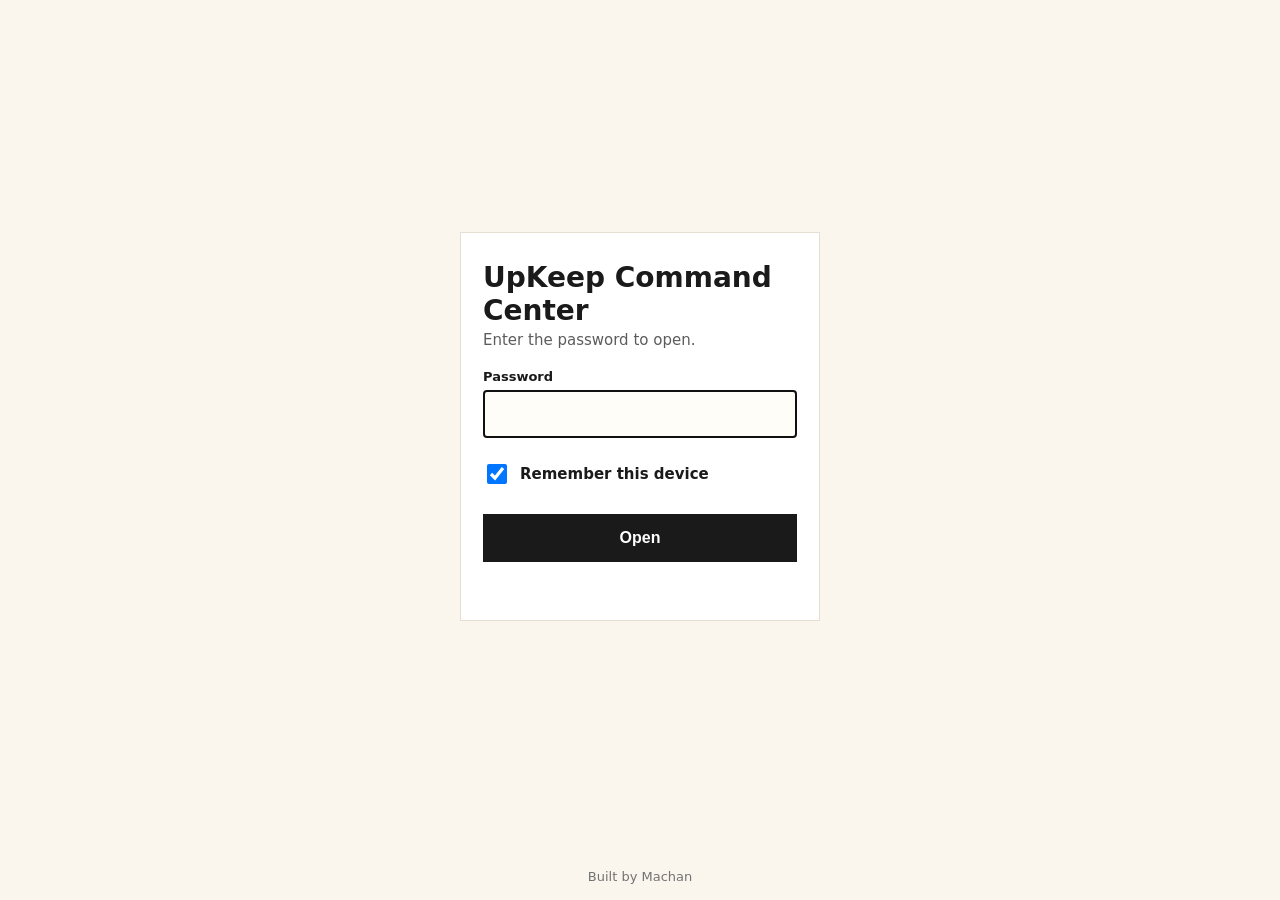
==== index.html @ 5cfa1f31 "Command Center: remove visible TEST/sample/demo/example/placeholder/preview disclaimer wording on / " ====
<!doctype html><html lang="en"><head><meta charset="utf-8"><meta name="viewport" content="width=device-width,initial-scale=1,viewport-fit=cover"><meta name="robots" content="noindex,nofollow"><meta name="color-scheme" content="light only"><meta name="theme-color" content="#FAF6EE">
<title>UpKeep Command Center</title><link rel="apple-touch-icon" href="apple-touch-icon.png"><link rel="icon" href="favicon.ico" sizes="any"><link rel="manifest" href="manifest.webmanifest">
<style>*{box-sizing:border-box}html,body{margin:0;min-height:100%;background:#FAF6EE;color:#1a1a1a;font-family:Hind,-apple-system,system-ui,sans-serif}
body{display:flex;flex-direction:column;min-height:100vh;min-height:100dvh}main{flex:1;display:flex;align-items:center;justify-content:center;padding:24px 20px}
.card{width:100%;max-width:360px;background:#fff;border:1px solid #e6dfd1;padding:28px 22px}h1{font-size:28px;margin:0 0 4px;font-weight:700}p{margin:0 0 20px;color:#5c5c5c;font-size:15px}
label{display:block;font-size:13px;font-weight:600;margin-bottom:6px}input[type=password]{width:100%;font-size:16px;min-height:48px;padding:10px 12px;border:1px solid #cfc6b4;background:#fffdf8;border-radius:0}
.rm{display:flex;align-items:center;gap:10px;margin:14px 0 18px;font-size:15px;min-height:44px}.rm input{width:20px;height:20px}
button{width:100%;min-height:48px;font-size:16px;font-weight:600;background:#1a1a1a;color:#fff;border:0;border-radius:0;cursor:pointer}
#err{color:#a12a1b;font-size:14px;min-height:20px;margin:10px 0 0}footer{text-align:center;font-size:13px;color:#737373;padding:16px 16px calc(16px + env(safe-area-inset-bottom))}</style></head>
<body><main><form class="card" id="f" hidden><h1>UpKeep Command Center</h1><p>Enter the password to open.</p>
<label for="p">Password</label><input id="p" type="password" autocomplete="current-password" required autofocus enterkeyhint="go">
<label class="rm"><input type="checkbox" id="r" checked> Remember this device</label><button type="submit">Open</button><div id="err" role="alert"></div></form></main>
<footer>Built by Machan</footer>
<script>(()=>{const D={"s": "h1YeWA5S7tHNNgfrOtWNBw==", "i": "7rO9VW4AFxWQ+ISd", "c": "[base64]/anuqAPnRUiv6fbJtDZjSNV80WKDijQSnpDw2s/LiU4kMQIitHYdixB76J69nsAjIm2n7kdiQfYS3KtjaqEwoeimOBv+G37gms1ULrUumorN4ILDdFzTxiqvCluO2bbAlmFxLFKFl9Y4LV0BryUKXpYiAgsc5hm/WfTrRr4mcbGcEPX4CIyHcPvYxs7RMSAslFoOYXUEwRXbzuHvF5ens3Gu8+OWBlxGXFfiAA5OkJvzRKqukRO9qe3M4i/0Rwv70cRbMEmx7MOBTtNhpR0C6ujBoYbdTClIGPmAwGyaU5k3RpIIyzPIcrNTRZeAYlOMmuIf0JWWQn0rEfP6CCP2gFlFLaLcqijDRndr/T1ah4MR4XJ2xY+hOKg0JERncMsBivuG+QuHVd4CtxmgnpAsQ0bSo41TbxNfCe7Z43VvCw5L5vs+1IEIWRrxKWUG70KBNQNk+5b+LzmlwRBy7ldt2Dz2+DWBVYmvJCt2a1pACkHRpofwaqrBZj3ZQY2M+gT08Ws0irffNlN2L/touk1QTHUNsezF2XFq+/VE0YA2zZmW4KlwN5mb4lhoRbnaJENgp2NJuvAH63IL2Hdhn1SlnbeRjI1lOJunstQzydEzoRCLCKahAnbZ2xJjHDkfpMOOJhFkYDgBrbKx8YYTrAljFbrqaqQ/J52LIu5UPHBsfjk/Wi98b8NTS2KK2U/z9ZwLRZrs0A3OcjtnYw2o8vherOyoV4YCBoyoAkdFFIayauF+5THl33xJi7LkEE3PmPDNHfm7+YnnEYxcNFQgni1H8szgWqJ+rilf21rJ+EpWEi6uFBOvBJUnJ2e3pfLGI1g+kkAUPXSNGkSlmw9HF40pa2/lLSQrbP/cXWiBG/elBeyMeAasvLE+XscrijgTSET+d79sTIxH7peON5SPM+pkXm310U2/3NmAy8Kzl1LVxkPUqFL+uz1vD+HwebjCTNYoWc1JBuNcAra/U8de5YaWW+ovbXTyomDeS2IDVGEBo098K4YrqqPGFsI+D2CdLgzTiWULMXXgzDiyH227QQQ9FV48dOrgVo1ynlv9pz76gdQZAe3hMnWIzdPXirCbRKAsq797Bj3ekONIBx1yO0l0QzQudgVVUXPnlh7sy2K8dnoFWpl2HYiydukmYNR/HhzmzouMyvRHe+MtVgut6VzBMC0kMdYkOnQLJbj6qJL1et6njnrQeVf+ucJRl9gk1RMseIQDMy/[base64]/MINCUnc8RiLkagD89NbNVsb5D76RgD/EUShZOou7FIeZUKK19FE8/owHuLYVj0Y44jkHEZribDBQO1K2AoCtMIkON0ueeh7+Qxt19HXN+d8FabXccgIGljKHKhQ9x+Hst5WhbWNSNWfVfWKOwopx7vQzvm+VPCquNt+ke+TT5Dkbzt/ZvE80U78x0yZoAiU785Q32qHOuA6EwdZ2B7YQlj1KraE0cJHA5NBn0q16NJgfh3mPVdkLOk1TAzeKThjMnttIsDWKzZfhWonfZPr0Vl0DjoSwAKHcXltPvYngQNkO4pFbQuF2s/dMW3zC/F4ovid8ymRborGBpp3I7BaZsVbuFhE9jlTbbBVtqoA1wdnVRdbToAmQw1sB+kd53UvuG/iThewF/KhBHJ4k8bvbzLHHmcAuGPrA+c+gJ9oANePztG9CAnMltL/wSFnQBnLtE1WFqtUtK2HQUswhiR2clZdQx+K6q2MMysCYMqHywYn2fKYTVPZmKyrl6Fu2usHl8rrRNLdKQV1gR9q9dNJNc+WD6FqSEEGg0RjaHic9FZvzi1lzJDPKZ6AHR7wDoQK42TUnyYL+hxfspozdFhHW0ISuXQi/NPdV9EP3TdVNouQ47aS1AfHb/[base64]/ggLK/LANSrC1sik4j7e5J+alt7bfeDHL18fWAhD9aT7p1A9a1TjYomdliSXQZNyI+3lnkT15SCsyxGJuqZSITTP11a/gSB9kdARCLcWRLcW6q8RmIkML0gBz2S7hQ8d1qfvxm1QoQpy+J8rkQtUnwGVHss/BCaapfEALCWSkm+mn7RKEccRt4xM3NoKaiDWL61ycbFgxaQF3k4FB9apnfMLKlGAS/rP6qY53hgJpgcwptm3ONuHbBQ0NuMerjHWMVAojjxC/GHRVYNZihQCQ8v+nneJvdrqRCEImqDrqt4BM+3UgW+KzmxuKQnWOskksjJ7JfhXOWcfRxjZWEpEjhbqW8uY076F1PigtOO9qzCXhVZXKrNlNmPuD3hIpSFwkADtYFnlj3uzDdRi0/lIUOcrjbv3MtHOuIr+DgqFteCcAiX8EV7BJ6Qh+3H17YpZ7YouSv3EmaWAFho4N1WhAhqfvSx/wsxQL/P8uP8uuC0g1Ujq9/hozsaUzvv13ZA0W6FUHj+ViuSH8iwLSKNwxGvlrSn7kop89tf5HbJvSr2TRo6UTo29kydJpfq7Jj9KAEo84KBFqap63usZSV/pN02kphagF5wrgOMKUt8meIGAzgFVtZ2speg5IVGU1Qy5OwXrjPRW8WN3dqjkrqzweUbmgtW3IYnvSI6rEIaJ2Lkq74muYJ1Fc+rI6G72BPNAOJblxVsHS9QNjc9ROn/oZkJembK44bHCZzWVPW8W8JzolssLFgtdIVwjaP406Z8E3vZ45QJift4YfwX3Sz7YuZPPndB331zD1esja8ADB/NlWrR2T2wz7YnU5zKVhQr+9/[base64]/fMJO896GhFmsR5TQ4ibR3UbIH1KI7RWpYe0xwyYvgHfmVmfnpcQpXTUr3rjXBatPTvRENz6BcmppOScCksIpLFR/94icXWMWbei2Tc7AWJNl93O87FbrneTaWZR7i46UG9VkYVzOzKO+1x8Iw5g8hhVWivcYLlvoOwwL8CslT2Fu071g70LER6u0aAY50s2SLRMu3vnTThmXiN45W9u/j+o2aofb37uY07Pw5tz77r8z05qh0bcQ6CxCh14GKDQG3u2ASS/5koxAOa2bAObGtfA7pksafF9Nl9SAQUca24/Mdxq/xHwD3+a9zt56+pQ7jdkUNiNEiMBQXONTHT96YUjaLmYEolZZ5fFjhdeos0LGeYEwbS1qwLMT69fiOqMkXjc9FDZv3R5yKPPFcHJr3CtDlf+MhZXAqkqilbGdVN61qywg0eBW4Tb/IsImUw+ika7UBruikYo1Uqe9Ynlgt/t9MxQyNWwcxWNnohTsLkQ/g4HLyplu3ca5XzK7h+ntKzFcn4Yqx5Tra7grNjRy4KD52NwvPvaCHrhba8rAD+2UHplxrXcHH3jQecqoUTL7VKhbYlEdaQxRhFbDsx9uZc/LelGjoxAaMGaajhCoP5P9/t2PdG+wfY6Bd3dAEuAoW2+gfy/[base64]/RneJFrGIgk2FibqALTutsD/vUhrYpfPHcWvJHHNJ4k8wiHRYh3dygFA0DveVgc8cF1ibmtJ/DpLzj1kjT/BsWsJbqT3hkp5p+80LeMBTbN3jXNM6u7E3ikgvMZgphyUvkT19hxfS39uU5L/vzfJqavfJQUVbbvQB8bxuucgMWssRtRjhQrXGm+wPcQBehzIX7LObp2T3XHupnZxbWmZeShCw954AFYW7obhqfbtOSbN1ZD+4HLk/hRZvPwR/zMCknOIhpk+VAOYQAT4B/eRfmG2Gi5sSydpcclpFME+8n4kQabOP3BFbbqp8lbh4fpO3d3J4nv9me8UGd4DHDNrqFIILYAoJTdJ6fr7DgUAfXK3QMKWgbcdjfoKBkos+Tx/bbwq6Gj3/DdIwAUoBQgohhnm82Tv3SCa4GnDh5jjH3Q8MDwEcsOUYAhYPOOm92/uocwUXxmgCHowFkxU+ZXK5bHQq9bNxOasoNAQgIH6DZFQCM+eWGqJHR0qYpCxTggoK9RLDKqJoqGvdWn2i/2rH0UaFdaH+IUCyW5W0grJ4QO1XzNJDCtb2qhU8bC20FnwzE+3DzRtbYG9DHcQvBrLbupaYW/zSndmq/+hj+IsRQy06m1hwirvSmyIh/S8pcG+1TICtXFJCJWfUjv5LSQd/2f6Q7ISGsmlw8IvO9ACJatfhRbQ0D1Nn/Bcipor+Qcm9Ni5zFr92OXupXplJZGRxkvuV7YOA4CW6osWgSFmBNPwRLwZPa6+O8VYOOo7ptiTzL8igQXR/kAPjw3UMAZc43tgj5O+8Wumz9Idw1wfY9/Y0jiG2Tl3rhUMa6qjzK2W+miauQbPtDYwdVKpjCZsZC8utNi+CcRHIQ7ZaDEofQBTa8Lk24Ny5cv8rVu6wb8Kj3nF3CBNEGDhuVtjYucSc0lmKW9pkGbo165CmnjJ0t2g1ZcDS1wlOBlCbh/vIgVWRzOWp+LsMfpc4ilZA4CbmN7m8960vcFmjVtMfvEMbL9uV+19wZbNmQj9Rvd9ZZY46iQCTdkGzH9dKC13bLTmlO+osJsDHoitXXWD5Sre+JEkceyN3p1p7uD3ysMHwc1RDOMhHA+Kd/+t+5ZSBvQIwUbiq29SQGKD0xKvFunZKjoIWDPITTusUUZNnSlBynFCburNAzLAoX+z7a6akYTvQydS8oNtB0dxR3iwbbk9F074Xr0AeNAqnZyxt88NEeOt+QHOGkjdpU5C/UFJjW+4rp86pBGkpHm9Rajd1fpYsvo53HFx4XN2Y5iY4ncaedJO+gzvnjujNnjGBVQvakXnVOABUZhyXKZ2HD74ViPWYD7plB4gTzMBM7GvJTrleTueJNpJ060AsD598imPFAo4KrKJntcyeYa6xxRoNX0u7HVaay/+aRFfZPcCqtz0qb1llRUMwqrskOChGmPVd2OWU0eA3PZPW7w61Lx6rleP21xUi6Z4xlXIkxsfrN5gW86SIihrN/h2PAQsbGbGj4MgRIm8hra048rRKvkuijaWBqhyN4LKP2ZDHd+Wr9BkD02nEahq0IG52qqXaf88Mu8J7AqkhYtDsb9SpUvzlIVP9dzF6c8BRfozlRYdfOcFgDfiZVFMLLdxwvGCq7C9AbyJ/MSIco6ilw6MniQXo1z7UZ1thFb0jfW7kkASBpqL8y8be6wIa+cscsHpjYPoJ6VP37Es0YauBMVlHzNbWlHZTjycvTHpDzrig3CrzyIvQRHvu3id2CgIdrifo1xPuNKQV6/vV86S3O9bQYKTo2PQMom4bBhcNO6OLgzGSAmxMEtKQu6mg/WL9YwaQm6Z3gRrt/TpXJ3KUlYrZQnnzXjMWIg30rA3XPnrNQNrvr0tPo/fHJ6hmQvGX6OMjORfnFSiIPVN+FdQnn3/sZAfzuK8E3rAljYwkUUSK0EyYyfTjt1mmSA4tW4feWDcOSWapNn9NMWgz34JllhILgIKgenkkbyiMI+THU7Lkq3ZBrBXfHB7KVCpmDgCtPIstE66f/Y7rUG7cUiNxNikNPJWDcsqhHFjKqcfoVVY7FaoClTMCyjNgjQazg+0uwGn7OAYHADYQVQRd10FZoY7pP+QApA4P9WgBJ/JxN4P7vJwWIxA11YAt9gjzOm+kM/GjDw2TmG7vok5NkxTFOtWNRU4AccaOrg1axjrkJWEU6vRe24nN19DA2Co3ElGrDWqbtLveAfLWWESLaBJhiBSLu1jEbB9hlkYSS2gh8cXUkNEmBnNJSVXZnDBh4BMqgwTaMhoNXzyBEMbA11CDzRV9CmbwKURmdrN4jo7UML3RzCgsN3KjniFrRv/B9l/kMgAQvz7l/nKBOMO4Vp+5LYVGTHspfayCFnjwWg5yVWnklLF8lk8q+y1R2PghEYRfXo+0kXmvUoUekwxgR0jhm3JtJN2pow0aAxx0wh3i1v8qrG5nHTrQc+FCkWft5GeuNxOyNSaMP6Wd4+I4olKQhKBVCi4JCaG8SqvuHdo0peVzqY7KoNvjfdeQ5RGV8j/mcP/nk35iFGuSRhEkkv5r2ZGS2waLrRm6/CC3DBDnXmEf2/CH4FqKXzZgz6MnSZk4vYNIL39v64CXJp7tWeBEzhQCHSXaRPaUsYCK+QbBGVY1sx10AhV4cTy/zebd+BqNVH/Yxsf/DeUbqIUfQhbat+hN1Ws3WqF7W0FjA0aAf/xH1ItosB5LHfAem4+539RED3mxdHywbnorQnJ5t30QPgUACKGIxlvOifLcOLevFWr5/3phZ0/BGc2834oE2IWHF2gFHY9/PaHO3hH9MU4IvP64YlWvlBEhGmGIPK7vENB+tqj5cYtixjx7COBsyTosvtIVhRBcIwWgilNjMJdiYGmWItMFEThLVULkZfxeGXULdQ2OzDbqerztB0x+Fy39Ed2HNI0cHpaL/AJdNkhRrhLKAdhyLJhjo74r/[base64]/Lj9kLeMGLCJQz4PgiTmOrb2JXFOT3it3xKhmWL9mwzo/8XxsTnhCCHCb0iQLsc+dJ0RraVVDsB0n7gGB60AMo8DDnZ7zs2MhSM8sL+fUvHpENGsqnCSBqN5zOjbq+Z2sOrwMUHnu1LKsrUXjVZPTWdDJI5AjCfrCCjSSw3WeRHyLbPsflUv/4qJvo6RvdH7hN6LqE8MC/m9Ys1DEmV8arW1ogv69L9fUv/WEpv/p4W6sAC6LPfvQUOoPkiNt09Rn2Cj+FpwiKzHo9J2zRkd1ZAfg4EN6asp6JQeXqNOwcx/bWjBDiNOtYVCbpKZZBFtYe9+zSOnMy6nCgsbvGc7CHaJsUmUulZKirbHQyt9VoAH2jiOtweD7IvAlam2HDQ4tYL8NBE9TPi7ahvB4/N+NzjpzeCC/p2QfMRm8F/x2PfWvmjJVpdc2v1CNHfI1YupY/fnPSZcfiG45oLd+/CLCAkAFv7GON+EfbjUJ08/3hAo+EWMrQhe3NCULsLazInu0RWjxOOMLWDOpMlxi71rJQcfcilwfjHura1AVpgn5EF00LbQObn/HPCJhfzEPCE0j9BUyFZyclTk3INDdO7g4/cwOVihd7kuk13pkHUPrmw0imPbSkKhCFtyzI284O2CIPqAQDAL930Xv+ct1rxwKYnUkVlfUQkK+GECJNYnWdXBY2DI3Aw+7YoOhr0VRwX3US9exd1Fgzi2BAn0z0utv3jD6pphjWvO54rN/GZFICXmO7DBbqRAiSHkrAokuHySzFEWE+qp0WZV+REvQQoCzyw8YmcMkI1h8k5oFJF7pgx0+2fMamrVOPGs2sBz/DpjQj2V3/rGLFxNLYcOLzQXQONnRKT2JY5O6ODcAlLB+LbhbM6RkFNTSS/X5EhRjBYcKVEmcyH2Mxlaowl9h3tY+aSXXZvnwF2pgLMGaboKjtleczhKwP3LkLdB8wgVI9A9F2eVpgl4hiUC6Mqb9dPrLB/4yp8aU5O5Dn8uMyuZqU9JccSSILUYhiGDCEvPajqOVWLpDL3FhXZmE7LAq0iCRPtosQSWfOvJjatN/RJF0PU/mfvQXf87+ecxyWlsP5KizFFUqoBK8MO/qtZ0z2rdfvRXaPnj8PQUkEia1/oXWyM7WkUhpYqlJ3RjjkbQNUlbkHLlv9OVSi+/[base64]/UA52EJtdhIKqtyaZ9jsQowy6tejuc4AMMFuUdpK6cGJSTM5fc+Sn9LJmtnabWwv2LxYZ/lq/65KzeKmrNvJyQfZCzMLaPUeYbyb5LwIFzWUFWh4MPi+t9yW5b/co918/wyL292wF7BPje3UUqE6tmgxLlbJ9NYRc8l0A3h4rFoNJZyDS4g5JweJozOcrukiR49gT3kjevekrFi1VjJbgKyL6Cto0rKSw04wgzhrwcsFIy/f7zgQ71CzTNtFyQTB1ExpIFDb7tqUkfp/RZkWThMfv+9CLUYW2a0HCEupTpGQBSNu/[base64]/KNnZdOt5WNfKycAFkPW81OK8JPVcg2ecEjmawJ1VEZpRPm1UeK8OitcV9lM+sVdLmkKGztWyLjxAPFb9AU2Q9Vx9huHn+FgEcWU26wWgeUXsdlCiUkFxKtU8qFoUagBF6xTz1PUOOQPhVwYDoyg4/GrJ0N1H98+P2EJHfWTLcjZQT37zZD1ZnTPP5u0n6wRYRamt8f4agyVZEA+geMf7DFPrJD4TOMU3+54FpLcBVsdS451Ici47Nqn6bWDoRr2B6nUdtTcP4mi7w3o18Z9pDJ1QlAdcir1dhE02gxbjoFToD6tH+umqKHJLDBmfnNaYFiJ6/RIvn0av+1bIlTqzPY0wCNTzs2Z7ODlwAyCnhjIXAdk0qQfP9DFdrruoepr0RJvK3lIwI0tJ/[base64]/4QIVox6vTWsVpwI/7D8cRqVytA5gS8boZDKaw9KtmHnm/+uTEqqyXhVvHZCqM8QofP13wZ243JQ8pW6ZZ7anxeM7MMdQDiuSLV4EuJQGL8ICysi/4CkG+3cr6r29i3A1wwM4IBiiBmemUDNHMg2fBZwA5jDmVhCUKkSeq+sbvka7KtA0qbG2/x/o7qVV9HWeC0XIAdy2i893OX1xWvn0Xa/1Z2RWpu7bjAyAjAIAYhg0gp2qhcWcasC+fG/GAsvJmrUDJC3MwqjOfW9wlMDcnm00EK3WncauGpBa2nLFQxV/bp1YJbxKZrgBZumDMsJDkby+8QT/MoYHI6Cq0o9w06D8wJCollnxXaaAMPSQmnAfTYlOa1o5oi2x444MFH5ixaNsapkxwK4yxPdEEbkOTG4S4nBwO9FiV/DUu+nGnyjpO51tsC7MwA7jV2cyb0N/i8Okp4FS2xF6DXAuoBVIkexpXdGdja1pM+SpasHoiSfQ8fvmuFGFsaSUiB1yfWUW1IQ5HJ3aor6AtirStjokulzOHDb5Us3hS7TUSQHCpAMU4IX7xtNx8223cM+Sr7AEfLWSOXfmHvB5FJ/odJ3DSsi/yJsg+uwLkyTVe0U8LpmwXPb9ZDSzgMNzRaxAYI4uMP22nJlfCulm74aniQeHrYEGqUhZ+eywU6m16PWWsVF56bsR2C7+tVorG0lUN0zQIy4OccXnreVC5dlP80HCzsEa4p0ehrG/qmYRXq4uZAenT1o9+LYxHHDThqtg6WKkD6Ju/Mi+YJUjVqXQ6yShXtKhwpM8cP/GW0pkqI2513Dh9U65pgjNCyz9SVF40f6trWfSMMP6/[base64]/wdj2yT1+GfEtGojPHQWc9B+zUCVWIi2bczxD0UUENqQCUmSZEiinMFBpiyIRY6yZck7EBqUcanDED8Ucg3kiFhBpK/L8TrWDWzA/ZuLZP7S6XsWKfWJwVvmlqbpqJivHQmLZ4fUIMB4WmvuDGfRX0NFpKlQuWbdKKrKPY3qo7OTC3erS7MpJwwBuFHBFeZCObgCDsB4NmqYo14RYJeC9/53dPj0zgGoMqGbbRhMrxep8uvX7d2+rb6URo770To0KQVugly2UYPH5jKtMAIPvK3/6et8gr4zn/uWGE05rkuF1VPerHrG/5bzOlPWX450iPHSvpMFeMl/7OooJbaw7gylf8WPtbNuuf8wIh5TeX2j/xjUP20OqcinOTqk9CRTfhdkX/dIcY9pMorCKX426RmkUGac51oi2hvljy5EPHvCck6bf6a1I0C84ZtytxLtsNDf/toFN7opgf2HetjgC77VLKl3w32ATthjYy316lc+YbviuFK0tQGDN0D56rPv65A55pta8wUv01MYxG/mw8lRVK/[base64]/dS+t82SGLqaHXku3BsbT4iIZyUUWUQaP0yeEoMsm5sLqVDFuuWD2xNW5Il5JgazSaWhuPAqm0NXfguzv///un9pZJ2LFM1y4Fed6Dm4IOjBLAB2D46dzXkei6O7cZ2qYkEkt01/hGJiELKsNbIOXBCGOUF4xuWJ8/GxhnEX/VO9TCwjqujmUHFbOAXtd60alFJOgHw3jYNeU9ipbwrjOQ4bGEomGFSO92fCxmHs5tZdlKywECcJVQC96EtckD6zWTgylfnTOp0CMYtoSP86X3oqiXqytfDx3g/1FYHKXSwK5MTcH50IRo2ZsmmoRXeAh1LUgzoQo4XLuWJj6Eg/3cI1pChU7g1L618RK2WMGbXK8ViSLPm9jq2Yg3T+N0QLDWwqcXiv1nb2Egacabj2vqvZa9WR40TYKSTtyiWWsVm8vTp3Vvwo1CMZ2RO9fv3oaoBivLRgb1kF/64NQYqgoN08lvNRZIlEcwEaQhcrckX1N793o/[base64]/h9/[base64]/jvNg5fgeLHjpQY7be9iKn/RYFYNEJQuS+RYNJrqHiGpnL/0iTv8LBkFW0OOMfGU+HuEbK4B12xDSwiTa7G6CfIgHox3StNhuWVRLjZwA5XWo0dWyQDLamurnMXCM5Pjsue64zxsdsvmaw7wCMB1Nkf5FY6SYqdK/F//Fsji20DTmUE006uQsrxFFkquqytIZHbb46Y3zBBU6zEnyBbadd2DpbHmdXdsZY07oi3x8OfGndWRxIDf8dcJMSUmiRr+wl8s3N158KGXIHn6qqWgzOw9u2Qt6v4a1NzsOy/+hmlDLPD4WPrUdVWlm7JnCkRaslMrfjn8Zff7zdFrYu8emFO4NvJou0SrP7ZEzbcJ600NHA8UoQVqHdoK7GBOiI2OYzk0ZJkgZgIT68Mzpnu078amoriTIIJNQhVdbPNUkPgVx7CpLJjff8n5JqU9UfRPpWEbMA38vd9JOjIu/JXm+hA/ToqfZ3eV6g66W3U5DClEV8tp/jy7xCiR+tiY2tZjSawoxuOioJ+sqRKSWTvRIP+8JiuFBk1Lv52lxayG2I/WwEEgBQg9gNKigabzumElU7cyoO6EKmlrtoJIS4UeQTjXKHiLWLoRzooufcdNPOi5spn0JwAqG4Y/oF6aVrt7MxK5K57yt2NRMS3PXLKY2saA3UcxSOCs0VIXvXUuUwBdutzbG8AKEXz9mAMBnzl1qy/9beUPdfv2SFHQvDDgGRLDWwVCIzaT4S07xH2X/a6rIkLVn5tzgpoAs58F3teyNlk/b+GviqW33I6Q8etXFXLr3DfEhhyLC3cXoWnzMbEacCr+nx4gUFjVWHiosfdbZriCQd0b/3aPhmc4Ut1MdtTM4tM2LjmdUrei9JPEVSSl0awfS6iSwNB7LheY7DBPeEvJAMEW5eL3/HW7ThuLj82F7lXwKkIIM+Garp0n62gPCIQVtfWPI+27Y5t3pBuBE+7nwIwr57zFfThQ39fJbi164Cukt/eqpXXKisCu3u/volQsO+PIqiRGDAADhgTZBhMT3RpNEZns5wNtoToeBMzOEOgvD9MzuRhJK6uD4WX5HCEoAwozzHwGbEjY5i5PRjYIhZ/swsrJoiIPAovzm8w3JAstEi4VuvRugcnA9KPyN/Z0MyNYnrZ+SbTYgIpG0yd3NluYD5Z+1ooXwHywqet9cn10RXNEzFUnrRJED7xYiBgyBR7UTTS2K1JLyWrtsiLC4p3Ece6QovpqxmKWcq3SzaVREyhlVHmKscBRf7XiJAP3lRPgUUmmakrpeOx+Ta36qdm9q45/[base64]/YNVmqgy7ml2u2aUwDAvVmUtCHhGf11pIG7btikZU26mae5LNzTkPBe5ksWytqZGJ+L+uJEuOVUbLjCTj7nuo8KAKFKqQqgAVe0BPFu7UW8ePY7iaGyFDVfDoGiIEcE9NGCtxhBK6/6Fp99jdtQn7SkRycQDeO0Ktyf+XaTmMmsbh6COFpL01Zr0xC/NziAf6AgSnLi1NaPWQFn3CLyb1gPDB/7R0LCgMWJG1tInVLsOuIEiAu2GF7SFxI6b1tH4SJvBRsUaKJgtdpqXnhT+y3qoahUN55r8ZA3yS9dZqBdh8keM+E65kb8niHnwMLmHQ9VLytRm1ucGz5X/b8fK73Li/7H21ZxpncwWA8Jo/DbuYkiLk+W9bny/[base64]/HC6Nq5ajsPoXoouvCrgHEJnZAgBDbyhLPpAYp2JICU371x0gEHptLhkY0eNlEBUk+yU8IJ4x8d35VaLnA7PwFHG8iFcKRUzAjw/XdcbKitInFUvwi5ycZDzRurcifordLyForUT43orEe1aahBN8ENjkSr472iS784Ah3vkvE/bcvRJI9bfRTkAmv0KjogVq9AHnb+0vL+f4Q28lSIgLC1SiCCWVemiMDubiKphjR7dqpX70+/xKJOK7HvAKQtw0caZmoFI0WVdAJQPcnceQSAIhXE2YpBHn6hBoNjC28o28iSuOcmzpqmXHN3rggw8g9GhClWkr25uswh1lATP4H2VJg+O7k/RckABwoZxfNrOJKi9DlYLSmJRwQMmc/6iv/oqRIl6Wb4wdBDx8BGpqqhUWfB/ceCJhlriNLDnR2ZXZ7bYz2riRBZWk89dDOBJU80ycEcP5k3OC/wjPSW1S1hY7SZMwhgxTbNPmGqmIrQdlTAOHVvrMOniSmC5Bm4gDfEPd+d7RvhQllgbVq7SP7ORmUC4ZVrj3sri5zSG+zDBteS3JorLayM0JkCE2sb4bPBvWKy6BQ+zuf+Q31xxQXmHHeZZupFD+34HjhqC+/bRaCTfqKgyKDjPo+bdxInfDBD2uKG7A5xfHjGdlCYhCLyFuI/rsuVpYR5JQiCNFPCJogHDQGahJ6MpsD2OPiJ06nB6RkNr96uIu4P6BjbbLsYoEaZC56NnsFYa/gBU+Ss1AMeNhOcUT1WJNKKQERPej/HhW5g421wSQA5X9AejIBoAoX7eNGPp4+NrGt31XUUDdnoqjewKKkCvFom63MGvASvKciKSH1KQIKtWkfV+e8KaBZExJXfFp1dWl95E2uSHzJwySgk7FlVOQl5O8QSpyGW2ND5C/eK4kttPAfl9mZMUjaLUZ6fiZ7j+030+3OcNNOWevbPaLWXZXQmcl7w4b3GLoOcUbGw8+/[base64]/GXQF7H91MHUyDaYr82j2EiTLIZ7M+pEhhpTaE+jeeip5CLAVfps8yvuEUbiCzoVg1rOcVZMgNHFuy4CjbAsnFtG15ZYY+sJ5ILzInzjrJjwgSOL4k+ZsdQyanf/uqjEUcaTNOO3kTSeePaOrRiognCgMW2ybFW51qA38mBRs4O/0ZHinDoi/sZhbuD9lnMhJVXm7BVuSRy42/Dup9OBXt0po3/QIZ/Atjv+T95Q1tr/YzeIosfxBOdHFjbzqj1/ytPzh7TlNRa/VlvO8Y2EY1drB2nlf0rqw5ixvi2Ew69cBp+Co4wmKajbG6Jp2HApfCmqdE5QyCgxdZhvf0UExaiOAkp2S9Do4ysnt3F2IcVquio3QOFNwHJHv5CSJBpLxab/sl+LiiWGLFkYAc+j+wTyLaQCZtoJ5u6MBZq92hRNoLzmuvzSIILOMSke+O3T6qpLjvSgtXJkRpMBpZbkXnaoZC9BbHc/Dr9vWWfn9zKiSNCS16WARuPh0Fi/6EmVKOLNVJsvLRNjooq6X4Ou7Awu9x1KBdAF5ukXwyjfEufmdS36pbrgR098fRF56qkhGuvZIxVCyZvqt9nONyAREsoVLtbaXS+olwtyIwgtce8OPJI5GBtk/9aUjUJ48tIBe3KU3IHFJC67AZbkn5BEOCDn44cWje5hW/bllTLHtpF8EMikZHqJWk+5yH621ufJM8dvdd2UdAx3ybMjhhd72WjU/WkQ7w8IGj+yA6wQT9Ko2DmjiAIL2aTOXdTZlGvx4YdIqxYrNjHk0NX3PNSiMGMJ4SDuRW6j1mnVTK1+oZw00c3ZVtJVjazEdCWRBwsR32V+Aw0fEYYoNy3wEoQzniXgfC6lL+jfnh/cze4WVEf0qeZF0KtLgM05K6LeK/uJ3Ako7iY05R8vrJ3TqgdPTQIxTYtkQoy7qbv4XM9itDH0LYU2IB+sfTAM+KHp0yhPnAJxXGLaCxIyIVXxs195NztAS9KGDumoAADN6ZPmTEKUEL+mM/1kcO2LvQ3lvfXjYBcMJnLmKSCr19RwYkR2eDuTANgUuaOE6SoqNrqrh2P4g/HG+5XYyq9x5inTlIrkWVk8rr2V+eVp7O7IkY1t44azsh0t71kb8VxarJSt6Sy1CthJCtpn/GDYh3Y7at8PTjUKzqRadi/1Hcrs76l8AKwEl6ogOTkdpwSPYFPgtv/G0to+KOoDb+IX0I6GE6VpSrxhAdR9phQFV0JXTl6N8SaBjFXPFFlnoGf/E2VXlcPx3p4aHdpJAlQSQn/TxszBV9ETrEjeGIUFiyEAEhA8u4lH7YtDDxuL1AF/ctWhu0z8i94u1N06A4ZxRP8oErvOyeC3+n03JjkwlUcd0to9dpnavOMfeIvleqSFuhUG6CV1U0PB0ykxW1GWevJV8QdYFGCjJGDdv0vJPReAvFUpEkWaUdPUwdMGl2ONrqfBGBpPe2lWzh/qnhLgsQ+PNVgiKtpPQtvy93zOaEp3c24KMzpWOkOxgd0FioqPPrc4l1YWqXmRoeL6uioBn+///6zb782+nY5QLIfULvFCNW8dibQx2udV6t8sj+iVb6pcDTqroE4n4x0M6xxHIWuTZ10Ap4VJGWYlPfyVilZKrUQU9M/[base64]/gcKkrq6UX8iqzuAOYR9Ny+LTrZx0iIxvhFwGJLc/S+xXbyWNlK1Qjdrz8ZloKtkrwhkx578BemB/vBf7UAc+YWjOUzfhcT6qL5XFIOIA9ffgVMd1qGcapmkWpRTSacPGnyOndnzWupgkNNQz+Hc68OFrnEJRco6iU6x+nXG2OaEmQ3Wg/CGszqVjel4k7dzOTgjmQVAbw5ohXg5WFuhKilz/Bh6QZiCpDQc++AJO5bYIIwLgwxDvBMvJuhPM96vVQtK5O7BuAUqRDVRexqzGev8f6abF05d0er67dcsB/Grs5XNLckzJN0ZenYJv3FmU33248p5v71G+SWsYu2T/kw0DHyNf9eS8RIlgyDkO5ZmpNW3lt/QmKCmdUQE3bnQPD2iGNSMFrS1HZ6CtZXBjyuLWnbMYR1cJ47I+54xpwgtuHChu3PxftiMqSuD1LfwJ+p0nMJCjcEshIJcbb4bINREZYLcniO3UjrvwjRtxvGTcqkCPrW7nMcIqFC5G6mwSreUMDWNSBBQ2sOqn2S7ILuhSiCKpFx/Gtcjm8kGajxJToXaOfdT2rmJdbUOPbskO6LyIT2AlxeskYN+aMAAs1mAfIm9YcrUZQU3ovnkHOSpAgnVu71SCGMbgA85m4YV81yvzDkTl30wA01dOsqAFBPaQ7QXJ3hMKl7eL10RJR2bMc9csYt+ncJaxXxcC/roJC1kiJjlsATwaE3MY6I0fqb01oJgRwg3gzZ2k8NlAJjaOJD9PnQ9ddn7KsAKIkHPT5jc/sbxWdkF96dHebQBMG3ZPV9K2tKE/Jub7UDt3wtmgL2+0ySEOAClBsQb8ZxRKwuWl2Yn4cWIYeL4a/vvijNg/xRmgZZNFCueeA2BtJMLQ6prlvfwsklxJuU83kC73Yk2AL9cSYZFvMgj6sGV5X1vnrW9zfvDIxVa/2igpuOgATJyMJ9ZUIkq5HHFRMHTaquPCGt//LlvmWAWeG0vdyt3EIa53ZeQYvONbCEuKg8f7tfUhF1HCq6x3Ov8GUBayHfdlsgMWY57N1lrY9/0G1eqIbwPu1lS5Bwo13P8KSSlEjSFZkw3TnhFa0F7SmKlskxl39gUVXPmeFn2inzcw/q2idSueSDOqjf9x3NhVWmPZ95SDPks08uYWDruH2Klu1+6bDhVV1eDIp4TkevEOvAPRxmtceCg7rQEGkmy2IuJk4oeuscQx9VTyC3NoH+xJ5wNDDt3pqBTGYksJuX2A9ph8KeFJMZKVJuFme0Ta1WG4iIBCgqPQaFv+J+DnKB25JLmRo/vcNTIskVVoI34crbhBjXAvP6aOJWP4Nvutb8QJ4qoeXV69thz7PS2MBLvvB/e/UYBS8gNV9jqCySmmVtpmHUvhuoQ1eWovCJf/94hkjjIYmIGnBm9rLQSvKc6SagtY3hYfBODm0cpvmuy71vrrx+XPkDnlkpfDOTZc7rRBxUK1TBv9zEQ1uWXkceWWIwlXRfNuq1T2FQP3YeUGMkKUSiN1LerzRFkvAv+UeUAcWcrPxkOI1/jQ2qpDRPgRRVeB6luHl0QMVgr6UMtC2aQGBr3QzFRy7LuGnnrXYB2mfwYQAilmYuPmTPyxmGg6HiuEAZ8pr7/4ym/oQxCxrniEdbg3WJ487cclaVVXgxIgQkabPDMx3IeZOx2JKKdRKiukmfxHC4/sEs6AJKdOLUC7OWradW5NuYlDwuD2eWVr1lM0H+FeTpnE6GILYUbX+VkJfpqzFbzkjmq1Bhexx9u7TDTGVsvYsypN49wWx1u/fhn8k1DedWzM2X82yx9DgA407O5CN2QnC/H01p2aUzBWTlDAFTHA3JN8BNqFNZ9QMuJnR80Cn7PxeVd++RH8Yy1c6vgrVUA9T/gxIigF4f2DvMZcSgPAzlRBSUx6uOFoLU0wfzTRk8rdrBL/KVwKGRrL9qOBBw2MgaCnRp2LYZZNZD/lio/fmwprxCYJICL/mV8pFkCTXDicSVyV6dUA+VipVheT/ufcbJJvQYCA58V8D71Qbg0Eq1nDc5pFduMYHCSH8pi5q+uLrYuGhfRlFkCvu+kBywHR8wT/37g5nTURV9h3l1Oqs8hlxZGnynBESFBkGpYWdcfjwitmRx1V7RUj0DRi6Dzbffp6Qbk17uHnZLm18jq9lAu1kSAo/TPBJ/6phCl3QDz8OKjnSOl6iFXqU0PnxLvPIL0hFD4B5nK0T533CBJthx3UPwU2XqLxLUdWq79b1h3vG//KXDxa8yvkTahPsB9Kz8Kz0Nnuqtrw0VbHPKsZ5Svij9sv76ePJwnjhHO6DFsv3ISd5KggFvUdxloKlpY7/EGnJkOxvlAUIb0WeIhIwXj3cpKkfJ9k9I+OuZ7ezeZzgkIHKLSjwkSxAdzFuVgcACC538ijIDa2y4AZGZ4vged1KhFwDYdUrCX2onrwY1nmUYIiQx5SZNsQCUA/NcXUGjkiEQ9ePFIPQmhlGUdTzLQlrikHi1Q85C+p1DW6Ajl28jF4/ZGvI1hkIb4DqxJqhHXpqL3LjD/O/vQAYfFihpQsyFY+OqwqsnPFwSl5eap3i61InVkndvimO/X+TgLtqNZ/E+yQrjOtlyAb0JSuS5alFd2xKIum8UpJXiXW8g61VgF1CautpMAgx+yqmTmIa528xAoveof2Z3iEfNJzZdi6yMA4fBEn92ffbCSQpnLFua/5iVFZ0TYuGstOn72lRp4ZgwPAU8pLWsZj71bW3QozJ0XZro9kdi3CNyZ0MyWJZ1cUVXDzaeXVnXaTXTJ9Eo+99KVPn0iu0Xb22AYYizEkY3a5N1UMALrsA/p3feC0+h47Fq8ZRhYgJ/VoIztuI/uLuO3YoBdjvVrd/tMRAWSF+mu4owVSHDnS0P58eAAk/[base64]/a1tWfCWT4z+0oxjveKakjv+rjC4BwU4jMUKMY9Kx1g8IzOSuwBKcB+FQ7Wzu5mrBoOPHQvQrPVAf8/01aCZB8EXx7ta9SeUfoO3biuVj8XqrKc1hTFY43hjTcoZhsbnmtOpuoEMYzzFjXlGCRRoTNbO496BwslEARBdLkFRxgQLhcDvrT59UE9+VyKmVmgLKDWzGFenKsWvdDF/XTcINlcNi1gVy49tlYKmS6ANb+IXfS822MBVemUiGoZqsM//fFoAdi0FwcJ3LSnLS5rVTIkMv2gEUjqJfdJ7VjWwkVMNzuuDWNQbbfutHxM/jenxhzef8lGYddVzMh33mVue8szwemE8S/NOQD0R8fUgjGg1WGh7LBhlWP5UWD2ka1KHZCRBz17pB6sYumjmLHtfUe0kgrQr6OZI6MyZy20nklKkJh1v7/mTNqkdVfxu05Pf9fiANUvj4JVJefp8emlitedWhq6gfTThTTJ03QR8BSEdpECNIs83orMw14zaalQfJFfgnM3nh9PAgJQQfuPCz9YWH3jwpHMFlSstD1ew7I8+fREEx9eXH3/n4Nfi1gfKyStwVlBy8Jjhz/M/Dn2wZSthOmNLo7iO6JRzmVNkxU8Hqf1vMkQw6WVQckM/7JoAicz8ovvXh6Hoc+089t9/j//s/wlMhF1w4fKNf3Md+0E2LRvqe+DUoQ04JLpb7ZPjfgpQoT4mwRY1Xxd3uQTUZW3tjHASOW21wtEUW3ebYt1wTE2Brf5SLKlbF/0FsO4jNXE9ISj3+BjxWEUt+Z6QuuBUhtKf8YFlnZul1apJ8F+V/lf62jr5LDF5UTXN0oCpU04PZ2xhq1r0RXjoaA/MJsmyOnSOzINHcj/+TthsFMYPS8F2r2ciiqR5pDZYjjtCuLnkW6PxJv0sRFRDgwSWcOokK5hv8/rs3p+WdHlv5K0PsSnray8x4QZiTdh7sBgysqTgx9r9aw/+EXFtU11oAcIChovKDG56CiAu14xYGKDJPGRSOyH3yOMUBX42kEpX/dhjWOH3oy0OlQR7O95MtGIszKRIpGd+tHFjaRbJH3GKJZFAqB5Y98nuSZ8il8t63gk7qeqIrsZWXsgl2e85D+o2M83Y0vdb2IDte4n7pdZQmG4wi9zyCgNExvOxeBGdZjWxnOh5trDluWcqrXKOfLb47nxw2PVEIMkM4JBQveCw2IEfK2i9kx/rqEFcHMuJDUTDRMxL9J6JewsFFlJjceRve7JFjS7lUE84ydLFwzv4t2jBb7AdPsggbrHvdb3eS6WAjdMYSi74JwUKMFUn9ICL/JCpHLJkRr+CQ7XrK5tQYK0bwBLFqZ7gc4sprpnnzL5lIuiW3ZMAkLhs285t0b/DaK0QUXQja/VamlLQIMtgnxulb3AoUH0cqTEozQaLXQdYYqBfckNJsp0KsOY98OshryDuvCm4Oc7Y79JETE77YbwUBvC9xiCmw0yYafSqwLfbj05EmJU3jJwZ3hF8/ZAqH4gf83k8L92zyo7lhJyqm3Q5liXJMYWPqEHE7Nl0v8AtdS9a3FYvIw2cO/KwbD6w6xCL5EVt3U2puA7a1LwSwE3hnTXJHL4kNGPUdeC1RcTMTr8XUnFqx8mbtZkqdSjUq4MSOxOs8we6rrMnMdrLY8v+BYk8ZeFAJ6fk16WrAyxRQDM4b0gFGi87L/f7NJi9qd3vB6W369jrdrDNeiMqXB1OMMCvhkigCVn9FdzZ5+ENvTSR84yZPxIW72YEpadeSHKKUnjHj/T8GIGFZEoTXG4SwnhDkniXTFTIL/TqIOWI8fV/sww4fLkmK3Rg5ipolOMlHXzGkb5RzJLKBdEEbMb/[base64]/b0XUEnLDTrZURQDeaxN5jVusjrIpxcB97V4HVCotkPUFleWYcoPW6Tlx567SjFELgucEIq/O0ljPOA2Efyd2gnKvPcvxrxEJD/0tFkB32p7PMVGGMbbreIezqpp0ckwTytiKU+O86aJtZGO3jhzXQKebk4A1kEwOtFN+gG4Lhxx10pYNsEVe31Q638ezP3/jVOFWGa4CQfnQBUMNk7Aac/VI/L2MRUzXsZ4bxuYhsJiKq0oQt3iCyAF2JVUxzBwm6s4VKfvVwYhutPnLFHo4cIk75WAjoxC1VYOnnHcOCx/SOUoZqkuGcQB0bXMGDRsrcNPaVNfjKShPlrTDZwUrMEbRYEEcyqJAAANJ/feoOB+EJAzdymtzzjiO9VrlyBX2Y/ljK1vu6A/VhCszRSox4kdciM3iubswJOszniWSNYUNOqVs9X7THYrz6Zv7I1jiLyqwo1/D2V7Ot9R2qxDP8B4rpsKNOkEA+wShA6+O72ykvH3t3Qxkr2JgpST2rn/e4GEJBK4RgeC279ja461kzEITD/YYEjR4ZFd/Ulnh2Rrq9pQ6V9F9VFZmKm5RghEObL2WcbEHeCre0QgpW96yHj3tfq+9CNy7smmQk3VdvKQPRy6Z5LDQl5VBHP9CgEI7N7kHOMfmRtZdpcQ64Ulbx9lg9pmCj8tSBGq8tMY+350Dr7WBH79nxaRDURAqenZjQ4Gdk/dd9YnR6PmDsYEWhUGdqctIKP7udCzce7r/Chwircu/2l4ABGDanM9CXtWPlmAFqhHEkdomT6jMFVrk2oZlvXoTF/C2LRSoUzZ4TfEB3svN1W8S/gbUJN2tii9JU2zgdew0Cftcl8qZvx8D/Y9o74goqb7QBYR7wvG1kvvYB/Rxnx5z+4z7V/VJpF5+lLha2tiB2jCfokzFFwG0MIgzb7zvn+XOOlDNXk7bM0hcFS+/+uKwW8Nfm6/[base64]/z/xUkI4lO7ceisWjlQOH7g0/WlAXD6/2uT9YVZcNV4vyIRrIYAQuvuPf8qt8oTebhTUU01c3dojLIRT9X56jaiC9+BZVcW4ENpRyLa6F4iRs3Na/HFtUZhTmeigy/dXghpMLbCe7y8yAcpVkskkI1jRQcyYDt0Tp2nnPgn6YbdVK636Cn92RbEsWfsXAx8sBoY/yUGmXwLEJM0KspX0gd4+YI1GQJ0o2AavTzrvkSXEpTbjaaofGZpICEtHrcRZmKXA7ReGFYGE1UBonC9ALHiH/ziVvouleZN4NVKbip5VA6v1qn7tQUtNTEf/zkUdDNjYEvNNQkaB5mARhMXStITZKpg2vUriT51CFgKwvEuNnbl89QSdYw8qzvrwvTPFCYqSq7kd2EB3Jf5s/EjQCN4lv/Z0c0maLPg2VxPDbD1rTijkUEHrCruvFIBNzlrwn3D0/zNFFHgmpypAIBkaCfL55ohU0ERoYxpD/wC95xbCnZAyjFvouns3uai3bplm3KsxBFwhfaedy4jObQ8yOOXaNv8IH+tYIEtc9c6HfxqGkKpS/klsM2Nnylv5oAQM+Ysy3o20FD/OR9Q1yczR63FyiFNgiMUu8wF2kTIUuJsomMRCL3DW+UimbrEmmBTb1wCixIhrAoxWeeJOAxL/Tb/deDGrx98IL0UkDUuS8ENwcq5QCWbOEEuzmeoj0XTfNiKjGrKPBaZtnmBzGZhcFkLiahvbXtg8+ntgEs00J6b09Y90W+Gx036zbuJoiuPhXSawiRVAidprwI4tSoiMEzjemVFBAd3MZiDcLoB0UsRMSkzFrtlLjia5Qo7tI35Dcf286l/tOUcIveZy4fpJxicBBGecrXW5CjTGWFpnCVoP+b12E8wi2pCQ07eO4/9M7+3T1lCcDsar+oGi1I/CzGXlts9QjNnyL6A9IFszcnGEMG9rUb3TwLqyoN3JwO5MQlj1e9VPiAmv1jRFKl/wOV8wTHczGBuj20m2pCXMJIdR41kzA65LH4VjBhN21IoT9K+W9BH45aNRAsBF3gGNYnt69HZ9aQD+7ke4DDqBgccpdSETcEE17Cvv+9JN3CpE1e0gX5RL87NO/wWeHsmAkRsXLl+KLuETmNrMRjgxJZfxlZmOC7qthKnbmACiY0TdmLGQM08NrDT4aZ2HY0vZOzVhAr8q567rr6upjj2RX1iduBl9V2ZtO9GS936nIA2ItV49qHzBylzzH0SfNStrQIZo0LMwaMav4c8QZOOxi97YnRNQzuHMe7ao9btltOH1hiygMgj/xHUk7yalQVjAgypVayMDay/0mXnfo9KGS8H5E7EwwRWZr3RjVPp/MkauVcxNXEDaV43ix4yKtGO7MpcqGQY1t6BVPbYtaDvNiH8s6Da0NYM+l7wtSlFw3vCtbER8XImE2IBjbTnWpkBy9RyE0qB3vLiqa468fC/lZ8UnY8Zj3IZHjJYnr12eVPhSN+Rg7U3g5MmDFp0F3ivkTgmFRIM84u82dpc7VEdnHG9+E/YLdiXwTJ2UJyuNVVxEvS/EaSfx62AXRzOxEEbWVzs7imJU2JJhv21I2cSkXpXwuB945sllyPZAD/7Lvu01+Qi2K/+6hz/1tj5PeVJ5pNFbvRnGCl1wyohDTjusRv2aepqrmWxPdG0BNh8imolZZFkOOD+TY8WeRhoGUoM7D26cLd5flt0PnqENOzNSF2OQoXF2ZFvrqowQlqptbRDWsHywblbNtFwaMgdAOCQQhbXxAFz/Xg+4s8gpNJkd65Az6wlaOwzhuwWW4ZJ0ViI327/fEBmCb8YX7CNQtWp4bYFjEo3okACbMxSodwYJsFzx3ignYy7e6W3dmfqfAkAq0Nwopl5wp2AoPielt/TsBJ1zDs5RdAEkC0OJTFhqa3PubLiae4t04ij7ZT4nUV3HjHpwGlUKIsDd/uY7gubLMdzy6qTXInX3mdC8tLuQz8/i7zFh17zWx6ki+v1Bpg8iNclExMxUlHk6O9JyHWjfJqEGPLSISgHlO++Lcs12QdLD7vokZSDfrWUWPlVaQW/86zbyJ5DrHrNi0PAevtF3jLKS4QR2cJBZ3u8XtD44TYQzEVkuxA19VGdM5kN+uHLSG7kimG1YPm9BrZ16v1dFH3rtnJvppB4R1aPEoDZM6zxRRdfef6+7jaMLK1FPf6+4W4nBJeVud+/jXvkvyOGron8p6O2zv0I4pteuQgGcOO4mmZfdDQTbl2E74JyusGzRa3vFK5RmbhBjVwKI7YbPDbIuvCb4Ev33Q4s7bCdbYj3vqMrTEY0tn7wGyIrnsFlzuP8NVSwzz8RJLIdgET9K3xhDwT/Q5Vci/UllgoHuMOy+y7iz67vr3cFn/h1xsq+wlXfdBXUBvkO4cyd5GwQ7n+njZPRRc8AYo67sJTt7nnevrY58J7MzjJeeeZdseTDCjYBwVXLU8p7hFJGtaHNuaeV5SmpROVMNIElnNtW8kr1HGLfQIpuOEN2MiByJl7dNTBuboMXJISPsDYPwGXVaDrCVy9r8lvHpiXN9uTYc1DGpobSkDvsj/CVXCZZ8l1uxnBsjU59pMxMl93DSlXiZqcQTb5gN3vt1CW8CpdZqoyLqxsRoDh/6a6LdmY9WGSN71Eqc6+5Bt56kr4uFFgqTsdGzmmWI1bSnLfx9ogQg7AdlY1KtJjf8YYo5FqSwf3rVOlE94T4/pY2GjlWr+EQfXBAo7Lgt+RKZGOOUDl3uPKsENuXo+rvSTCYMyzvNLOyVmERowLRmtTnxrWc5m6lxhc+gWAe7HmPzJmEqC7HkIepZCgv0i9utoXfVGnON8vG2Q/AJW6nEw8w3ySrVPZpD5ljWAcDYNM2QjC6BAL8BqHA50DvfXfeljqgVjnpRsOlgQlqfgoJHA+0WIstXuei4V81ppggFolKjtcvd82GSXZ34SAlPT+tmD0Vktk2doeDJgdZ2hWrTsS5XlvYfVg1J1CSaZdBWTeCXXfwBG1CSy/RA3PZoo8uBBwVjCS2DUnufU6ueH3smYM2JbJub1oxb3X61964sXC6gdsOHo+5ux2wphiOHzRS57biajNm8KzHeKlrF9mXPwUcQz/yYhW00P+dA6+GfSMMvI6017FaEPLcI+iLGFMuWxpNEVb99+VnwBgKkwA55fQy6g22S2YZMQnZPN3mCvdjINHYI9o+tHwcneWJnHdYhVN0QW5weGSYN4SVMp4ptd3/gg6FJUbdH69fgWxJaS/ltA1pSVgpsG7g+lEjTpZSy0g/[base64]/LDCzzlHeLCkXl1rX2TmkNVU+iu5eojtDGCi5uDHK+jAI5w/5i9yCt0GvOE9lxDgHFK3J9aRMc/x4KVUNrEWZ4OgIFVMRpI6fv7PXQaaZIQwPwTRcKA6mXKqqO8VmxJe9xrmHDb5LG55FTmIh6ykFR4WHPBX5ex4L2jy7XII2jK8wXMDK4JzGqK8mCXdMWDRm0HWqPEi6Vvd2Lttqo2kOCvBHID8sM/C+vAeutLbBg2wavh/t9FIvOlAC2B4wJsUP+hoHuSQBQrPSB5vFWy1JsZqcmanrz+RY3b8vM0/fpRlkz4ha9ajy8w+zd88ng91mgH2iYw6uO2FCd/Sy/0FbrKep90ngitbY57AJMImlOpUkRLcUjc6mBcRwWs6qcUCGCvzTVl5N+/ygdFrkSmmyX0Zq8ZtCWqWZNFq0iq0ePD5TUlueRnw96s2Ea0YFwMaYDH7qh7l+pTE09mE1czcMk+XhIHnVsdfci2dhXWKYlb67jdlAqYeFxHyj6fdZnZJ/Hndw4KhfM/GZ+P1OcrPShdJwyvNO1lvPsiehDWaYnR6Iauj99CjutyU0gIWBxuDpxDJpoUwwHyJTw06Z+jqwCdWRTYeRhBAS2cFeMsFtWeJru/EPHAHLeHf79MQ4iM0gFoHDJfkiOrWGi74g+20KdB3FnynRFn+9FfFV0Y91dt60NO1eCxUzQfe9NZ+exz5XvxBsCujuJFEVkYvp/PjTGwt+7DcL3t/vxHM2Bh5Svvk4e6l6K3Xf03vSiwwq4rtRmVivNgD9d59zc8RCqotBlfdIkZqzjtVmZneCG4Q20hMIrPKEW4oeM60ldlksjKCPfwmR/UdZRI8oDj4TbSo5HhKWCw2Q5JKmbhoLBvPuhJ9eW3/+45648fD+bbgSQMOmYRRuZE6jZE0WByzcDZlRGj3VUCS4z492H07NGnvf90DT0BRePXwrzpHl9Dawo8x6M75pr+26WkORGiBIueLUjnB8wG4AUQ2jIPm37eXrEfJzChveolGAmvZBv30IVa1NoMR+/SGssb3GyodQ27XVMbMLtetdHJGMx5Hm8hU2uJYePkfe/[base64]/aJz/MUOLa7wHIXysEK34u0lP5h3C+8XzZIu6rvfCtRS5ywIohh629xKFDyX17zv/Z2ATWChrxSlOM+VTk+SvG6U7wNESKkLJ48oZD85rM53o+bBGKWETQp9ZPQE+XHdl1zyZX4BFO/e+qSCT/Jh97yJF0Z1BZQOizzd+iA1op0F7I51JmV1smiPsJDUaDWk0eK/q/fxxciIMqCkgkgxzUAtmzISsFgfigPcQkmRGI/[base64]/0l5VkyQypLqLDrfOOK+Wn5eM7Ae3VZO2ox+qviBmFl+Qlfg2fhIs/drqeG7YFl2jMi1jPAPPp2fosMxa5sZJYnmE19RDo32dfJ94HdwnQ6ms/4y3IkhKU0zHDnax5ULsCMSPJMHZrfJEeEe8Uh50zk8qkrWRsIj4zV4f9Oc6I9HwYbYRUHt9WxBVWNWZr2NlEOj8y2WZuCeKBo65ZXufHKsuGGBHY5UcAbD5xWFYmRTZSg1Uer7+u4fOPE863FdS76aNF1SsPLPV2RdcMCm152k38U9lcPfsMN6AuR/2vsgYpbUhLnZV/ZiEB5+MlkGnEzy87jIgvYXfvUmkOO0LM31lIemyusuWU0HmAQVHSXeM0zXBpKuyoqBhtekkJt4B0CmsaJVfUKS8NS2WivzoWbpP1zNUVoLpE98rr9IVlcpt6m4jK1kg2ffJ8yFIutXebDkGk0Qmsha0oJnRJ2VjP/icZpYhtzwIBOfFsjSdmn9nSGr6gXGtJYxpxbeEdJsTEfvYEAUhuBryAtrJBRlNHUKEsDf77v+Ku8LNTtdOcuMLGZ/[base64]/fCobI+ofARaCaCKd+dROzGkdspoEpZyJqxxf4c3H27cYNCAPRitrFWDOZaLH/[base64]/La3FvNPvsON00h9KL7dIbPuPxTwiqwdPpJ8b6e/[base64]/[base64]/rJ3VsxaSoya9rqHCrNVv8nGzFOleODQgc12HSpD14VbIeh7KsYdHSd1f6ZvzceVBGs8HXkFzc+AZdvjbX1k/R8Wj3To2pbg7PHs/Lv9a4A31sKfdmXLqV13m0vOjyda1wN4ASnmeitVI/7QGVfdmRv2+yx/4tvyleE9nQwtWd4vg1yP9B61MF7r9lGOYX8RtYo9ntyxKlLXyy2OrUgGCk1t5fhSioC9oWk9z5Iz7Yz+0ufzKEvVfW4IEH5QWRE2OoiWIvv9NAaA47F02zKqDn+M+teLQ1CMtrp4y1tAwk3lSfye2orGyg5O3ErQ8YmLL36c6C/CN9zGR5oQZtDiaiPs99S3T/oAukyqODNV38O1zUYvXH5579Z4efHzrts0HQTSdq2J4zG9sLb1FzVewrRo+NDzeJIFCDv28bQBfrWeR2SqLuq+lGnuU7KKF9mbuOjEl0sRIa/lr2kAh31km9egnIFKKO3WBQrbQpepCbMaumhpi/jW47Q9iA9Oqty06S0MkQcSg5f0R4aiJPoKtPm7kgzJ2deGZlOxFsepMxPVJr1bGbmCbJDKR+w+E/zH6bp0dI9D657kJSZym/IioSZp5UjvIsNJXBaUeClO8GOC84BO6DzuPhA2BM3mNaEHMLdfKH53ADy7H/AM7+nHnLsE9uS8YHyCt6iABxp9GMzzV/EcpYKK1OEMwC5gqhLlReNdsNdxj0Vg6W230omLedFX3yFHArWTgbak5H1Am7/kFE4R0RsLWaZ8uO49HlZqs0athAjbHyWe59930OljIEjmVfF/w++pTgCo2vnGpi2dZ6B6R+orpdJMopBpq0FoK9hlr2Sbn35yHFy6x12i6z7l5740N2T9TyO056XWqPHLGCKqMrqlCdfW7K/RaVKSqMA3cdRXnBN2pgmCnFyNN0RJdVmqFMEjc7nI9BzRSY7b3knQwifXjKvGQXmVV57scNdx6b6TZ4L7H/am0MpT503qUAlg1qcxELLlz0apIQAY3czrVtN4r49tdgLRxqWzN5uuIAzpqdKjpEuzsd0gYh5hPn47WbzoBDD+FREolpPQmOldZVI412ktdax4KQsDxsAJXDfiJHpxra4e7sal/6JaTD3CRPVzZO+16StaHcnlAUq6+bbabFcmDK24qCd2bEh+LdN53XBv9bR5uzJE6sBDoH8MJb19xKI8pxRUWWxqLjjE/hDUIEmaeWlBnZhsR1iYoPPVZplsNT+nvE5YA/ra40pVd3ENRc3xjLR9Ft8dr2qukFAyT2NjTBeupgLl11v5NIUNa/f3ghk85aPvLkTTp3eojX5/+dYiAdFz1/OFFKdQaYDtjILIGmJpU3fFbHkcItSNrvS/o+8sqPEfC1zwUqV0cFyHEmLlYm2MUgSysI58miMEJ2znLanxyjYifr4uvuyL1qnn4tqhRl4KMbI7W62Qm3JCfJwqbX8zcpIwaw5X5+vc/kqKrgcTEwJq+eIjVPt76W4rb8GPLxsVEAan96upVhdfQMDV7UDFOBD45PGAF53vq6lnywyZP+LfNvNfNp2abWFnysZEuyoNJTJRbA6hcFPxepo1AdJdhjQyADJ+lYv/x5t/r1d7k5ZRN9sTC9GmO0rYA7V7oeChathle4dC+4fx3CIKxTpNbyQPy7pRSyz3QW+mp02ljvdxEKSsmvEYrZvzluQzXVGlJHJMUON7Ca89R7alenaZ3cJTnlVVnW3iKEBK0I3kVDf3L0rLgD8zJHG3I3KWbrgLTWBdga/a7nDZaRto5ri1Zhd9zMij/9tgikXDGPJ2Eng00K8tEERZB9TOzT/OVG7zzpLIsC4UtagpIjL+XsXS5XasuuJapKVLg8q/zwmhgqnzgDxRKf/3EHkty/pwa7o8AjXgIVaqsKByHtnIUMFB8iq9cdbXkrSgY25ESQ+3iiNR0nT6739/ohU8lHwWqWNvEyERTvfpCMr/Yxhwjl93d0r20nyLqGmJus0AOMufIG9Pj7qgv9Uj7wVZxtxajjsXxmJc9tUyFy+EGyqj7pf4V5qlTLVukTZR8Io1Lu/pOT0PqUyJ7VRsndFH9eNmGHhG8kaIEkvaQSOblU2lt6Gpi0xuxPTJGLVbUBo9IXccjX8ddSEWXzP4BT3Ux1hqmhowqLjA5gNfKgsTbkpAQLEVK5JEqBFnZPTsw4f/aJNEJmkwzdDhYZxeD6GSvkDxggNaC3wFBrAQ/YwgM/iDYB6EnhIa7nsC/JndRLZETeNmTMtGzT1cLf2adeMXjyZMBFa2KI4L6VZwtym4KbqkCPeTAhFDAphEijiJ6E2b/zJz0BLkxZaBci3x2EJBXp8j4oBwnJZzCOoKSlFDzui3vBWg6RvTykruFc9FZToi1kxekBfsxvQciTHy9Uqr5g+3mNJSA941QItF+kIRyRq6INBdIVgquVYCDbN+p7xTOY/pvjM+5lfbdlguUgE2ojzCCNmCbt0NCvx7Gzn8TH03ASmNUvOEGGYuCuUGaBzTei1I1YL1B/3L3YcN8i3+5XPJVhSuaAFpYqzgkLBugtnUu/WxuW8rYsSZblpQbif+UfyQQpncWknAWry/fuXNLQ/fWjOgpmR/On3Gfv1VcFbXp7QF0x+IFwAKD5XL4VZbbFV4l/v/[base64]/MgyfEmHe6FjyAjQrc0E4kjKaPWsIGRCMU7YUEOaVGGseI41VZmclFCToSviagAN+91nkds85b1BNCBil936NOBAIYp3FQVS9RpYHQ7MtGjFQ5Epq4+oGhdQUiiKdYz0td41hHhjJilLPQAT4jD4KpVQpj0qCB0DSQGWtN/ImOICsuJ+uZkb/[base64]/[base64]//B1tjMqe/ThhLuWdAMe8eYRw/o2tjaDO2DJijFT0SQ2KWybmtLvFYybuKjoat4MW5h89uErD7aMF9fhXgSbRnYHWggVZkOjS3dEiv7m7R2yH5r1FhXCUrAChzNbIUMC6F3bYzvqrXL/RLq8KkqfUjLYi+qIIUcSHAvYEQhANnyN9w3Q77xftYLrgqe9GRHkFTqXVTIMlTpG9bXX7KQbk5fWdkz4aw1qZtos1nJzaLISnB73ozCulzKNiFNWRQhL+XbqICllQuq4xrhsRKsqeW1QeWbeKGvP9fS7dlnmMgnShzvfQ5o/8CetXyiS73mqRzXUeSjN8+7FJwoZOEIVQPEAYS7ByVQ4rg1RResTk2LuvBRgID14YyYT9bJoUNBGosd+jU1VgG0estao0VWUII4SxiBqCigbjsCyGU0aUbj/wh8X7MISTV+ICTaU0adGF1QWGqN013sqFD1X4uRouPLOOuvQD9vvCaOBoRE31o0VrigOik2PZ/qtS2SdCIwb2IAlGL15Bw/[base64]/Ac62qBI3oTrfq6iS2fXGMF+NN3dCGUyykeBKba+PqAj6pZnIiXc+1pfHix3F//nRpdz3IosUSdOPdXs/1+18xbLJGwEs7XlaETCqPgRkILJCaKwC6pFCs8ZjKqj9G/kLcXotYkEKi3bGQ6srXZ/[base64]/[base64]/jzdI7MfZfTxmBWvbzB4NfIkSLOb0vb1JoxpoJ+8qi4EG5bxYwBv0845GD/7WFVqltOJAmkZ5rd+hRK4DjZfTtVvfGJxAPCYb/y/xYtHymz00Y4miBtb5o3k8I7G9Rb9Bv+aQI4GsUPBA3pD6pUBqwmtLUH5iKh9ZNP5fRRPmv6tGl3sKn9nq54lpGhKluERS+Hu2osHiVw5r7K8ALwxZkPtTgoVZ/9LfwVbzLSzNdunOEGDArtfHHuVr+r5/EMdx+kese+Zkj1rnniIEi1QwFAjeGNaCuypXnN5yIsB4CHhNt1hKcKk7OGmO9tc7r2rsGC4YtskcdVfB3VdnoNsmzANT6hqeQuemkdC5fOCpb6HK7a6QMENruohYwvSHmJRkZEUjOeA4sFH3fVTEfrLrSqW/L3sbGlRUTirdn9/zkhgYM8QM9thAKfh2XenTGD2HMGuYDbORRPzECUSeA0+efcrUa+eMPhmMncD5pxbhvBXmDd8+KkS2Z/Q/BpjQ+X2+0p3j+Jo1QO7qbYiCXK2lddZgxzAq0YVyLJPSfGU4Rf1kyQDWQw0L+KGGCbD++XJW9lgJSeVJctjqJEdPDylNjWT1YviXBmVM15fdRWYxraBLhiUhwJe8bnSM5D2woYsh5znXwiO9sjW7nNfGxmpJWNCluwtsot9eJEsuEp8YlYOC/bSTrDpHWa/QUeW436CzmChN8HT7piezj6MttSbEFYSDB2Z6j/iAH0861dRk/cwTRxYSPYdnOm0+nwX4rAaD4Q1Yolbkp8WxJLLmrOtSsM6z1ZQXh+8K9jupAQ7PHKeuU4OH82RG/1YEf7cfhSrqiPXy/7a71z7bAf7a8TKR1Q9qMp54EfYU/2mCr3+5r7LqBSHLBCM8ftaUEhlO75UyVn89ZBkQfuIuCEA0zkP34trO8vVm7aylR4RQ3fRNx19QRTb+w0IjXWzEEsIMUHiv2NZmetCAMguLmZCkAuVg0UqXgFHokKDkXrvGcwMSIu6EfNc8QfVR7yrHWNIuTEWW63fLHLu7T/XTNrEHEF8Ph1UFf5hy80ObvVBq4mjsTfIk+whg3gzkS1PvEZ3e/O8Qa5VStMLX/doaJlBe9wy7il825P7rGi5FpTAoBrnuvapM275q+dVDssaHZaIjnE8spAqJkH3/1qprPYqDT+A39WDaJSxK+/[base64]/fPO0UqwcRGluXt90QcbtjXDCTfXVJyb5zGUBUkngork6KxEbngp6rcpe4UDu46+mDhv6MqDCTNYBTsEiubzSf3nx4FxmJvMJBOOjiW4QyVtm7By7MQ+8EpT8Wuw0Wm/6HGk/0bna6kRSDwp9fn+UO2GahA473UCipXr36gwED5XaiPUFj3x6Pnhu5YLvrym1GIpZEiAWwVV3jRYqFSlq1qcpM616BXPkqZuLtC/6aqOPDYImqsgStpZTQBt2jfuiUj7oP6/jdFjjP57ZtIPHAgag6Iu8mjBd6eO6j3qAII/1uqOMXWM+sFzM/usFQU7QSpWZxqJQMjRzRr0fmmeVV9MsimBvp9KAcNFe3hugXUDQAuXygjJD10bF5BpK14iVtVycjFhtVbM5vbhtVUnxL/edaLqMhLc3sMdt5FITzIZteEqyh09Y+cvDUzmYoSYEP31SQYoFx1LEkW+XDAzxHrF04PxQS9KRMTGp47HGZCTxy1VNHffbdtfybQOAVlCKA3sKzEzfdAV7a5uizHDmTNYjebDwiHTsPvhzl7z6+sSi3SUQobUwbxu+B9+V1/[base64]/ydqceiSjxJwVXvUNeYuV69E38xWSqw1CKDo6yn5ppEpEg0l7Fb/sXM4+2FHiittV+6ApdvgD+U6nGdGlWZvHDEMgx1HmwmDWbihlMPfvSrltfVGJ7Ni8/bkV/aHdkP9NhEDKoL6FNYg9DiSluZhK+B2NipAxwf8SqJ9oL/UfuWL41AZSzzY9o6NZwL5EU7np/QWPx0ORUTf/P65BDF3DaEiQNGCm6JJVldhgqlMU+8eLDo7kMxlJxHCc2pu7YFgxJ+Fo9FhMdt/H57DxwJeYOlhLGWxrMdZ4I4xTOOA3mNTo2JSCLBp7JltDnIsAmoqewvZfLvBqVcik8mFBD5rsgMwRdaRdKca40Vx24FYNMk/arSCR3HVG0YCYEj4Jz1oZZvAXF5ct510rMatq9654sIx9erNhmnVpgt7vfTys2HQzw8cwhO5TfwXDZjDjvfflJVr8EzPnQu7RcliiBqzobiKrCdy6F34k31r7+LBy5kLsXKoveuRcjbiz/zaU1fN58rn8W6I7CpQ0CdwhzmVnJk1gsyYhhl+5mBgbmMBkVYevObc7Xxa1BhpwdfAlKKf4PHOZ+qBruKMEz4j8t/[base64]/Xi20FMBSkQaDA+LF+MbyFTbxqcEzv7SmnW8N1pcvRUtHST4+JsfPRXmrmuzVdmJbkXsnWj5XjjBWpI61Iwq3GO9ok/j/pxgzN2Tan7uzE/H3R+SFr5ACGlH6wRWj+Ar2+7sfIIYNkNkF0+05DSR6ZFk9NBfMbdtOkOwAJK28rl83XLV+jIHIXKDSU0/G/gT/GqZ3Pc8lKcYMPXFmI7kdlZbXQ+wa+XcKQWU3b4XAe4w4/XoZ5Ahk4OJFrY0EOdEnX6YF8R1v19EjUHcae3FOhDm/a4a4Vgu127ufdtufdqf7aVwRcWKY86Sfn+Yq69wMM9tJW4MnporkmXxKyYCq03J2AXpDGf+AuUdQVhj1h8md7z1ih7BiuQlmkGXkU90T5D9C73JXtlBUA/kVgYrzJbIxrUxVlKkAo3fJJ7xU7r8dt4xEp9ibG8UhV65BhPNkitQvYgaB6RIx/u1EzW4f+QGS4yz3VyLfkQ5oosIgC7njRehzco3yqYtZMG0d7kjOBcHVwcEJo63u0hGy5+sNbEOUMDDydeZoL8u6amh7bqyxwsUT7t61O1CzA3yV+RvAwCZ1T4Xxij6QJm2WzFc44zB/TdsB79ygY98mNmbOFR4glMAq4daMtlLyk+wmtVbUA2plRAs9eSzkCYa+RzVzaWmDS0RgxEDr/u+3jkHf20tp8zI2Svpg5/cg+ITfBHmxmK/GoALVrRzngNhdEMnPux9DDVnhPo0GzeqKhA7LwdQ00h72T9Knt/SYgOgSIyPg4Yre2A8vqap+AVgHP8FyzRTQSlpX90h9so23tIvMU2zgAVl9Rt8ZCCtJcMdeHgQ3Od7AjvZGabAMCkaeT6il0zmxzd0NaHSjKkXgYaTa6TvZFajJYo4FB0is7+/m2UhOqm5M8nf3k9IxCB5nuVpbk+rH1dQlFobXDWaeh099TIXsJ/JMy0qllgYwAXJ0nltiUJDegjj+kigQJzg37JJCkzri0k3p3lCoHpk7c6oUv9EG6pEqsZo7Bmv8mhLHkPrAL2SKQihrunhZq3/wROnb1z2XqDjC74gv79uYTeW48aDYrbeadw4cByweQMbkW5EJ65/BFnKwAcCemwvji8562mEZ35nJao0LiVSEGmlhdJbc8XT9BOv8JM++y679AtKOGK3nZUXN2TW0O7n/VIE07vgbjuYonHCMp3UmphJkQSHztw3DXMq3W9Dgcf5aPeTdsUo47pkf6Dmut78z8DNoV6Bp/Fpg37mdW+ATXIUPcP7eNr4jDwDu+K8/OiMBL/DE/pSEFl6j1ybes0PWa0r8fKa9RxfpXYoJuRS1LWk32FZWZ4E/SC/2iA3qVlsOahgUwm1c0fvLwA59j+oMtc8twaiCla3UzWAtuMX4Xh8+CWbHm7MCCIV70OntLa5jhMEiczu8JY4+dICzQRgye9VMxfeGHT0o49M8S6nL68i1er5OrBdVVIkY7smlEo/JsbOQLGQgaq02PghY0ROc7oBwlXtm29dXqmWxj1qDK2TkF0oOQhvlFPtG+HzA+hLAYLbZFfMECzzG4IVg45gVNQmhZGxAbp/vDR09SIGLSKsCemOAITjhMRWGXtryMdKkOiR76VBXlY5qwQ1q5A5WsVMdmtz/KlmjZtagq5OYKb78Rmd56V41wGI2lc7SI7/vOVC+mmbEMijn46L7lU6sy2BwYRG6+uxwGFVsLvOlH8aAKMS/S/69RrApcyRqCy5r9aGwxZ2PUaX+wRTi56gvmu0B9PesuWXpvT8Nj74I0FGNxUvC2n90Js/rV4hc6zqysJbOV3lw8MJ6gjmPD5cUfANC5q67HpkGeeaUHrLonPxq98hJbs3vNjiT+lyGayEAm7VuEdyi6buo8C5loDqS8GcBYih+EnqyKoG04g43fSRIv1HqC/Upe7txNYRrHoe76w1Y0YB0AnVlDW7uAbuWlS07ugdqGRHGx/YBxEuZ6Fmxn1FPlM/+sWtuJcixfObHhh7A8O51n8awEQo3ohMbKR5MbohMq5pObFYhHxsARQNzUX50L+XrnJKaqmGHm3PGGVdPh+jnpXSYZ/8wzh1oJEQnWoSCUdPBdtgDAmsSdFk6AvuUUncR3aaI6LhaYsh8oEcpW7j7MVRPi4Jpo42MeMqE5+K6oByKee2dldTdsjY4FyOkDBUySSoKeaRUJ9SlAVqLQniNwqu6A+OpeZImHGXoPqI6Qq3Z7forHIDUOCnGfceW/gJneOXDvztUhaJvLjCLuNa+8D+faq/yCPlHPPGG/DFVANrPNm7udFuw8DLtmJUKDe/bF7EJyglJi1Iq8pUFrPIHZbS3uldsEeV/uiSS4JFT4FsdpPJ7XVn2KzLOPndfGjQTbsecRSBxyR4bDYOue4f+Pamb/[base64]/GCO5lgC/q2CzWxEqalD8y+dCRJod7/HSi8uRWsv04+21TO7PQ9FSa4+jbtr70rU7N2203Ui/weHKAV4fRWR+2Zl0Rm2qvPI7/[base64]/oe7K5pYlirvSuGqfNbLIIW0wGx65p0XpSleWl3tmYOwYeOfhRbnIJWnmWRYX28kBW7J8pds7LghaelT84HRBch4MDsl0w6Y5E7k6pi5a6QBuyFqjdqq4XVgsa2Td7qM0I0pwUPAX+UK9j0KQ+lkk40+6y79pkd/U8zQb/pH8HgLOF86W3Ro7gZmk45RNqYRdKKX85s0Pxx+VRkx131kcqoW6dYBgImAxXdb3NtfCRpAwnoNufJpoEVJYPs3PVIt5NzdXnRGjZ7FkacbllpJE+zUSFwn/ja6NQmav1gwlGRqjNroUz2pF5YhACPK5mNgc38IZG7Qkq2FiAanEbEo6a7J1RcOQ25Mzlrkn+2BvIV5jhdvFmD/F5LICn6aOixkPzwxeZHFcALOd4eH7aaUyVud1Z+PEiH90KAVuUplsZ88bZOg2cz64Tc/rfaEk4R+WM1GNCnULPZJarJuyv/1Fm1lZiYZKrmMPs4TSQoXkB1lzMUpAcVZq9e570aNzmOcvpjvPIBzdg845iDt4Si+6nV0X2bOaeGaMLj7xncd+7u3FWiCG1oJMK1Kkpl7iboEWLZg2SFAT1xJrTxJ8MineeFJTHSO+g+XJrfsRENtmsi2asGWG/fe2AeUwiDPSEayylDX7xe0sUaM6y2Wkz5Rqu9WnAP8zV00FhQzo+5cvy6FkcxIRPmb7QQRPquz5e/zbjgaqaAiUiOEAOXFKmg+po+r+ipeMvZCMSYhUBByIWyAx0B2Cz/2+i8KT64lvltO3Z63/pSEYrum3DjY28IxefJb9LbkRi/8joj62lwNLIIQQWVQJAnQHexe5hQDhndXiSFr0DfPcj+0BtN997XZXdrqLLjMonNOwUZxijNNRNNaOIiQ6zodSy4yW2h3X7yvUzzz6+GmuDMXM6EtdKM/mbHtLpLMqbf9CePJs6QXWJOExpwcaRwL/4w2wXN6vkOcFhppufyifuH4qbM2IFiJgKrLl3m2RL0x6fTgJOD2lbLSIhpxMuQ3UAUv51oA6kyfAXmAP1wYKfZLaEx16JbdMyV/x823hPjBwVNYhx0JUnyBljmCTS62IUbkBkmL1qzQK4MRXMw9i6kzpuio/3MURJp8XdHcH/yv9tM9TFwUQTkT0L5pe24cV0FLqzUvF3Jgf821eeoFQyct13tu7qGt98r0s49Pp7l9yL9Q7GlLmgBY/DO2BUk2C3+C+IRHnLTb/jrdRbiTfmRJ7P+CrxvvSy+45j3UrW+VmvB43L7MS437INZOdBTsN7mIHFvLg72/w6wao5QwBQLrCffEx/IrmsW+zHMEs0LqA+3Iqb5ppJdQvkPlYGfLpgdzkHpgT9vUPHzDBtVzlIXBZbQHgQjUDXKHpUFtSyxC/[base64]/pZW4PTvXlmDfs65fb9mro0Ke5ZWkiRYGYGjAWlUhU6M0n7oBJQAaOjw/kO8Dq4Ub+yvGMp8RzpVVo27jFljvPlNQjyS8lHmLSzr1PCRyaqXi0wtdj03+zk1/Cb+3kkc4wU5Fb3dInfSI9acgh6EnmuDf055vbY++0yB5ICirOqgCmb/[base64]/6gDGGRoHWba5O9CFiAycgGAKnrTFU/6cx5PXGnmhXl7z9skW/PmFKvnZj7ZxjIF3pKOqEMsTCvNtV8/14QdG91lzpQMPT1ecWl6ktqSHXNgD9fZcoMuTm1kUCB68l2IsbMoQ1mg7c2QOs/[base64]/jntXBSr5uOU8M1+2O2s33KdN2aLYOEhp0sYSwoXMenylZrJUn7HzRNNF89+/ic5g/[base64]/QtJbC8CUNB2CibXYSOfe+y+ke5+nLmwFXXCF7Ae+5jg0g6zalf/1KYq+bBXzWIIypGVQHcCUqahEn1qMcLfwd3eeS/C3gVcFLHeSDCE6h0gwS3DzxCuOyfzLFRsPnnOTf3gxsN00jHLsN+xTmpaRFqwxB0pJQmq1rLsRTvW4XfoH2Q9HCMQfQHGyGNv2wz+ZPArAT5mJftIk77Tr09TxylDtslm5FaBOiOMQLq4ndN6spleYBv/0v5DxlrwdJXmYkbtsGHXG1/bvKKQRHasqoDr8gNK/lTlXZ6JznsX7huULcl+cJHa46FwB6Ii2bzJrZRYsytCTdvZRwW89qu/WNY7h/s/hfLfaRG+TF8/pXAYom6EpfJNNSE1HukhAfE2mei+OSOl0zMBCovvZtwemJqFqc5ga9DoY4dwS2/osF4YtN5u5H0e9hP66x0B10+aEYHz6DPLsbrOoQBRZeXwo4fUVcm19n0vObdX7TN6Uz8eNFfOwLSeKcOie145sER4hwyqYEBPNIC5D+Tu/9zf6mmbA8p9EUfpSY891pyOYYvCGtOSgM16tNrdS0QEufjIF20wZVaUMEDztb/r/W/rmMS0KSo7vnOnkLgLDCyK1Pa5GEGamhbDeSP5s3hOoresPgrEu6dvckbHuXUJz7UaNiGTtB6PXD/rFoXzXco5qUGwxk8c+GxzQvJjsdeMZ2CF6rPgegwzKx+ClbGNHvJeRG957AJhxKw+5ppVWhv+M9uZqBHjAhfif8RndU2iQrZItIm2Qtzau65CDRVU8/DpPP8waWP9p+v4aKIPdidtC1DzJiBOccZ2t+rpZH8uso0h64o0zf2wzIePkZfB2jGUUvFf01kpyVvxObfHZ4KHtMYHSpDoZY91FStYWNtdY/atw1zW6/1xgNbdqeA89lEPnEbdizLv6qs5rDnrEsxcB7RyGeq05NY5kHj4EvwJN9wKIKDEje4gEHC4DeVL20z/o4nwnJJS4+hmuvKhX4Dnd8Zd9Y/[base64]/E4KyWBpcqA0k+WrVoyRCALrk4iLboqPu5ZJ3gSZyx/ReriJmYyAek4XxYT5lqhUIdgixMgSau/OyiOBAQqhtC9JuYsR07hhpYfSqin9VrDaVHkl+RriPwYpPhG9GHT6YG1uLt0PEQ38qURfr5XLNN75qH1vkG5v5amwAn51BC4lTGO35LrH7hM78O9ilT/aHRWXysFptLH8Kk9IXgQd98Omh1O17s70xbuv6HdIrRtml3zVyavlIRuwLtQqXNBPK+q3g7gcjQPJgPrx5YbBW8/uhDWdYFRl7WD6x52kSmGGIR/WxzDB79lMtvqDaF2lSy9PYquM9+xq3YtBYYVdnw/WeXwp07iv1eJOm1Bc5SpjgQ4MLz7XwcOa3BAYsNMTwOGQlxJdApIG4DtqyrRITMTo2zZewZxNcqx1NLL3KzWE6sek0pY8LKvFZEqIUlJkAg/DG36gNa34KPF4JesaOeg09rXF9I7w+2E6uoUMTrZBoJfqIJ3+N9V2l5Fg87h+VTiJLFqv0cA/JSgCsyYUZblEfuCjMwvj7eBDEowktUqfRluEY/eTbHLxZtJOlinPWdlQpKMmOxrr0GjQZiUyPFxIWdQnysqLfhUOaeapDm1UtJMwpQ4YoBl+GoRQ6p6X7cu1zLOanSNAsZ6NxxxXew4z/sjuDnXEKr5+i3ElEz4cRsZ8aiGckGhD6C3CnLKjge5tbCKfnzdc/P8FwPR0NunoGbXK/Xvzvo41+Sy3RLzTjZjXKz5y3blJ16MK5CMBhvb4Gzp1rfT/HS+Kuk97nOLdeowCSJpCvNpISd6eIqTMnFOjWXDE46q4xU2D5njxEx1cTAkLlUQfy3xRzR10O7ybgtf+pyEkH96HrN5wv78Hz3v+itQMHR9cEpQod5p8uCUIlc5dMIizpwljFrpms6yGPqqoC6/TafBm+QouJ/D/ZWqbDa80id48vzRjoPyhkyzpVCfVsRLIXoPAzBjSLEVwIH2T2gevw7nMCv2zdRvQwFrXA1pE5DtiDEM/5lay43KTMCtXAgk7QEoZmMgpW/Lf+VZCNFBLnjzV9/bXDyJ6Uh6FZgMdSELKOLvu90cOAMHjk4mI2lnG/BHyFGENJndFVzaWW04z9Dx564TwthdQcq8vx50s8hFo/UcEjVmCiYp0nabjiywvHVCkDG7xuiKWQMNRGyqP0M/OsoDdkmPGEvRbNWxDTAEc5nrqvJIfneDfIMnM5XRf9gnHgnT/OqWi4VjAQn9HQ4RMSycwpWA4HxTH3ODe5JnafsTMXJSqn57NsoHXWSpJ2nNwQcbD+uHgZmd9OZTXDBIo/I32GjoYb+OBLqPwqW1wGesJ52mvV3NCJV/[base64]/D5FzS66qFeuQM6qKuWXhAabvLqt0KAopm7xP1xms1FhUZVbsXSfWQBTQ8X1NDFbe6swJYEDdFvrOgWb3fsRWQlOArxgF+is7quU7kVKvjxUFdZmXYL2l3hDkGhTPTlMn4Gm/uckEPeHtdZymQmZW8hhcbZVmEjThEqyR7IVZ+e5/k4mP7ZZ45LB/nrl1d0dG1xn6yBU1JBHGqYwORuzoxYvncHEUg95WU8NZbfPIJxSMrqmjRBDni3tbwl39oLEt1flpaxIfNpjGdRnBO6GEjhsNCun2cUuUeIRCCKCeiFcwpM/n+O3+CePCooAkzDYJeDSqzocNZRnHxiiduMstx8SwE7gvh7tp7/8iDGo7brL+zrTuJiTk2cy4L7J7B5EJk5wa+5S9w0mkU05SzXSOtCQYpfB0SLG28Qg3UEQbpkAqzdGEvteRqpTB8c7kQxnLJLHuphnOC1MkEgV2uftWHT4mxmtp5eKL7nXCqp9U1VcACUCJtlS/uegWMG3VQVizSXNYfto/AdR+dL66Ap+gNbCVlSlk6enak/BGBksnClA1XT0+wT37Ds0iwLh18v3F2YTWRJr3af+Qs7NypKy/joEbR9HprusaVN0fGzY2Zso1b72tZStFnjQDHMQKbDYnECU2yuMp5xl8fv533qaIi41EzOygvR4QDk+7rGJWMoJ3o5DzguSOkqeV7ZxGQD9z2pyGjASv/kxm+NukTB2WB6julJeuN/3qMal3uwGVFTtHRcNgOakIHg5wayjhQDDeoxe7Zb24IjlVxSIF3Y1PpO9wDXG97RnFbP0pqcg0LL5SNmm6DTG/Guocqa2LoOAaBZokGnR8JSajHFlp9/GDokv8kz2RcQFktr6ZjCHvD46nuFFpoV8E7OLIUQYaa3Alhrmnnq1Wm615NVXTOmj/2PSHcy3IOcFn4YnMDgqaWqWQzVs1Jx731XOxxxTxCD6NxIjOKl7ZoqxCgHJc94owG3ziKVKrypNE5j9fHsup8iAq9Jqawjhj6DB1TFeNlvipKYD7LWkzB5gJvZSk+VhNIbgs3MLEbRJ2v+jwWBKZ6MYvkZ02fPChuujSCeRH09Ny+8S/ZZKCvWCdLJ3Pqvy5AmAdGDr29wWGp869OE9dlXwNJ1ZtlTqy9U4wrPF6oSDJdg0fo5SAEeAk7hWPvkexKbgembs79u85ii7GL0VdSOEYXLqPAfuzUVOd2Yrex3GYRCH4y7Vi8H1qBLoUoU1h7l5p/3wmRYhDV1EiT9nLiHD5r0HyZkY+5OnPR577SUK9ew0ygPCTNjTBrgvR107x8R76EFKwHuYQPHkf1bELYe+e4CrzNL1wrL04kcQyvaCWAFyf/dquBfvQKizXw0SmiuE2Lp5H6VLurtkN/JkdZ0TsGSoUGIgcXH8xa/[base64]/[base64]/n69UkxioMQTbaVoKJb1+J61wXy3wbEk8Zb8V0Yqo3GneXgfXAtWXcSNzI2AYj7i2dKf6nGgIWpso/J6FzOPxP2bA0tQ7zciO3DOgncwG+R6cJmyZc5bwXzitgPMgesDUEkQTpPTZE6Ufw1oxVGj4kONuotNCjC+aVRYXc71cCsbuRiForQhSImb/Q8zllSE9dCJepfmTCXb3YUIPIW/Lwv7k/OHu3bhZXtGhc5P4aya6LB45LDFVNNLAoafnxtbVTCGW+VMlC/CicNLIq3UVYvnz+gBt7T57ZBp+2EoZ5b9drecoGzUwEkZhXq5f8VS28hB2BMLcaubTAlx57i53Td1OefK8Tv0VkJbMvg2+CayJhv5+nVz1ZXGwJ7Aw25p5/2vsHQA3EUIapt9+7DgfBWQv0qD5pSK6FDdLc91CMh8zsoUydaK6VOOP3whfJF9/MtvXIlMcdASZ0sjHkxMn2oEqsA/xWPWqCeh6iY8o1uJUfGxCEkQPcUmI1zXQERA+3Py3nIUqNrJDKLmffXkOcC0qz9u1fMfTyItuhOzLkyyBZU6AjcNA6AZNrFHcrzL7YHtMjij9IybyOy2fEytKwiallckkYtvYXKkztuuQrll6cCoPW9OyNbU3lIeAsS5VhVX/t8GNz0hh3b729R/e3kRKOPsJdbQnJVtySnfrK+nIAk7HBCDfBoY4OIWs6gS8iWBV7OWmt0VFoX1uwDtvGbI03jfk3IKOYX0Sl5Ha9kKgJR5I8CjQyjSNwefCUYq+mnKkv3bQSUVQqDEKim2e4GmNwEMakDmI6fCDLM2V4BaWP2g+1KptpO8OBWvRPN2L/uuRR+vX4L4umDeMSRp8TOaT9GIbV2yWTj91LGTQ5hVtSuFn+TMqDdh9Rb28wVp9wGPIboX8pSPQVVK6uS3thXP61rE2AEJMxZiKw+k1H0napxvsdMjfDSjab9nmczZQL1vstf7SZj02iyrzyXnJXPqo/Z+uDCjje83LpBj+XhcvPQ9PgGBwYrpn9lFCxZWn2TvBYdQ1jqEwM5QgGYH7mfaOSqbjL+IviuTpR6aezk7wXv/7HbuEXs0oLNswKzo4M/gUzjZyrQa71gwlEg9h8lu7TLTjgfYAOKUu0GJu8zPUmgoLRdObT+Pd7qqz2qxhiySwbeJeFoE/YVYXyxplX7v+lLIjJDeEYuR+s1ofYWGqU0MwMstplULV7rEjrKFuTCb0L+mArANpmtgf1miwdDYz2Eox1aqY+5sJlU5eL6Zy1AIFyj29rVQo4rOmg5qGxVS4XsLwLOWqXkZDyHfZmrBBRT6Kfc0wROLHx5xJWlNtb8Rf0p/kQHLdWxfxVJA/[base64]/sE1UgbDcAA+emlNYdEA7TM8aqMOvNWSwdslPBluiXi1K8h3pp4MZRDIBS0pT2KAp2J0JQmclwMqekETd9gmxNJ/[base64]/VwStOEpE5e0msvaw7WUraARF497mO/[base64]/bsrjqhll7oXis6e4cnBGucpb8RWtSDbmrU6kv7G+9yWxWkgL4kf+V7VM+t/a/lIR2d3nmLBMESpu+noG8fzJ6I2WhCiq+7uBYl05VLv11N87GbdgnzxjdTuhfebD8S9pQnPZ3yl1/tUzJA4TZymKjF8di2HFL1N7V4BdqwX5SZRO5YW3a9Itw8DngECn7YgpdQ8SPMUDjnSmviJRUqV55x/9/RT/pt/9N3LTDlZb1ih+W3hyNxTFBOBZY4pZnAC7u5oIuSKzI0UelTDkykYoZNbfk+8EHE1H9WhAkF5zUjC16asCKDNoXqgQF/l9uxqvKXbqxGW+NVlPNGAgAoLwtNW4nLyedDn2IxnqX7ZKvKj+3WhGuFF6+r3WMY21yjYMXVKHVWIE8z2KMzjPCaEN/btFu2P9Ys3VFv5gELROp9gtmlRGNcUYdi+ZYhNmjrzUiRHmc8kM8iDyuyXZg6MeHiiOGruwbGBECOcs1y6WrSzxP1eDMQAOTLPpOOgDYuYo9fKVEwxYnF2gvBpaFEwhDSq2ongiMCGlHMZ2QppdJgw7yMKgVOdGKrampJKgla4z8vqwF4izvw2/5PWYjcD5LpxZP5yPyxCohv4UzSufyLisYLZfeJpOMC81hBigsG/RzYK9WVNim4oS1i+9aoR6MLwRXBPUlnSTBrXoJvzvJqCnv17KqEIPH7eo78OAyHQzEO2jCDZRrQqJBadao/VfhtDqTDwrHw7QyqSWOblqYtZEU5WAw87wV1UnJ7dazqW0XEG4J3EB010GLdG8QvZjgOjMYd2/rzb+loqzvZT2yJ89ycqw9ry0U28+Q69v8u3zQ8cS18spp9PLg3jOS/YVy6YCklKnVKF2z396A7dOQoboHlNT+GO8mvbXZaWLxjpu/vTm6/h0RAw6SuRD0RVIyH1lwN1FVYvtfmYKws/I5h5eAa6C5EJ+2WCVLOLVXaHavICdfI+NDS0PukHdyGiGzyi37zLOt2q6a0AADUmjGjNfYrHQckEVeIfbXtJRp8S6TQzqfZyGr9lCCp929iQuUOwljuTHdBMDvcfnJVqPiZMvwHX82BhaR0DuJCp5r4Cp6+UHdAWFDmFIk+YZwK+suOPYajoZ/o5297eaEGmco5aTvkjcjgdcYLDr8sF2QgqEMhH41E+91OEqSummBV27Pu6II7JLopWwlq3ZR6x4/I+H7T7wx3pycR8RA7/M87RFt8SLIx3yfc2/8gH4hbYL/n5uXwJjnPSas/PHEOW6EpnACF8QsvCvZJnbSuOZdkmnks0Il95lXV/0l7HZz8onKXLlfSzS4+9BvapW5UoJqMVQVCedzRmDCcBY3AP+E4JpVDuQ/I+VlyoO6ux9bSHa2jXcRy42WiAmbG0louatGtmngQ7gsixpSBMEGKy3KZEkLll6zOLznoXobcNwh6lFXJ2oXZUmtRZjPz08FKCqLMYODznLX8prBnoDLu5wgL4/rNbCqT2G1o7ynZeQoa3LcML23/EUKwiKqXgaKQOP6FpgeBogKSe0U36eA9a9d28rqL//igF+LT+bHwOJTRpanJagglkvWq4KUIcDJocJKbxnrr2dQzcPFVechD+b2l+DkG3esloK7OYb65a8dJ72YCHx+MFes/KP1y4YwDLHtCTpFANA77Oobv+IjaM+KSyBL3MJZz/WMYqfL0p5lgt3STtd7r5A3+nHF/FLueFNsA9XFO0t67/+8Co6tEnu3Q1Z/NzfSngrlq251KSTOUjVrU4TT2yKfh80fwWwPpezjyFq04DTiRQHr9SORzpctd+vhWDo/AeDpTsb/H5HgyJ6n8ZPt/3JVHkeFF9NtA+lGKK1RKZ3PjquJTODdnL/USVgBC4uVyaxwk0vDkPKvfjywul6Nyi/lIVsnbec5fkzHpCUZKCYbVRgmcUMnRcaN4NAQDcCK9VR0Mpeg3ouLTJfeOHHf5TNt4JDay6QF9umaykGN2fRmYR8pb2G/[base64]/UCErDK1iVdgcE+1zGCwm5Yb1RwF25oIUVvdVbS07hZEJm/Zfsfkxp2NyGIsiVDgecEnIGmQEAC4rTSQRKtPAbRs2pT/sXLE36L7fIRq6NbRYGiEuaLVGDQ28VcyeTLl4nyTAg1fBP0DMNybwZju5mXlB/Rf5uUVRB38qsA7KEhTUZT0BmgGmyNnoUyj9V8Ho5GB4alNpOWsbDDkVuKj37PqZsNjAlPUjj86Mp1qjb4Fod5Tm1uuSa5E0jt6WFkc+ZjrxVA7iX9/DX/R75Gqu5pYCJQSsx2GL036Dt6zjzmQ1yCdFtqoWSkKe1br4oN6fu75h4Y+w1Go8bvrD3DpvnDazsD1Dku+dRlnwAjGDOTfetmni6spCF8SQ4fCGRb7FClUZUZYlMEOe/xtXYUDANxP2OBZQlYZlFXB4LE8TyZnKiSgH5cXUN1PzZQky5y2hL4n0CzrjIYP+VOYO6OgdaPWGMrjy3iDFCnld5KdlErm40IQNL1ELuCRqz1rE0Edz2f4y5vRQubFk7E8KFfB+kfvuBKt4FUiRXhmE3r79Gfc3LA16XvGOTEE1ilYNS+rfWGNJ2wNmEgf76aN/tHfQFZD9NdQiyJSZFZmDGNbSj1u2A5p5dpyNRjUfbeC8liIzuqpUgUS3sjtHdJOnVsGgiKW2BA4fLDVwwNJT+qlN9iAg1MXrq0opXT3M74HOhEmkqvXr/FkjLASo4zn4cKeHtB37COwkzC3zS87odqqJ7bwMT6BBTP3bByNoUV+RLCWtYxFV+MGivFqi3mCiiBRVH2qTpyccA3nrpRr7AoopwsT8yuREPQgFmgFr+pqEMRXWavW3f3ka5vfVewqJ1r43nYe+FCd0yZm/VBAkg5oRehfWTHv5exFKwtoq9U5vvHnMFs/xfRmLSp9DJZ/UB0nrKlan6ueiHnlamN9favaDR43aqG0k6C7jnECuE+DTGFIEVXEA1/omktTS6Ef/y4FQRU1ckACUwnfP4eFelCg6/[base64]/qXEmNfuV7pibdbJX4C+zE7Y1nu6+D2+lu983Sx11QV8eo8ekEzoKN4nY9JFU6fxHARsn9XLkuredQIgwtlC/7XN/QijwJKvAVBggDW0KxynJ6K5yBuk9Z6FdgMRXsKW7Yn7nW1teyRh7qBo9d8D6uqZDfmBa5IatORlXEYO7N3jUwln711g6A4c5aNiEZtNOXF8z4xwX8VTwJ/tEV3y2aEY5+GLzfD2qhRHrcqLGwSodsPuWQTHxiPHMD+GRiBbeMMloDj/zjw+nwRCkp/ESoaRjwY0s2hdKt71A7HHiriIeH7VkvSu7mTT01ghLygqejBrJQ3hm93re/kEBVQVoWn0ym0JGpsUQCc4QP2T6d3GRUxFF/TgSRFk9F3MeZfEL0VUq0fIlCX78rMMQBdwDijys84ngyF8GjbzXW+duFFIrFScrLPVp5GgJy8KDrT9bS/ABh+yZuYF3tVjBz+u1qjSPo7aKxAkICt/VgN+koaeX18HBvccT177xP9lMotjuGNeJl450OhDxByeBXJqQrcGjmSicT3Dc81gEGeVlc+2KEjlcgC2WY7IZPGhm3RGpMD7bmjwHJ6s97rdlktkqgsd37zCB29sBJ9l5X8OKwZW3TBoj3/d1ut641JFrqWILFT2XbqCyN4jeIfhyoB2How2udHoNyTnv0W2B9+b+xdtyRqd8nNAUbZ6no4YTkiyGHHxfwhH9lGjkg/4NrATQQ/V9kB66gN18d8bg9mMymf1xCiU3dP9GsjiUIly/WOdFKQj2b1OgBzzs39zdBWdwIYFFWIGqDDPzdJTpUqkNzegcnMVgYY9OD7tBIa//neJMt58+3AVrr6cV3Zp6z2OJStltLhN6tjwp8/BQRUINR9Add3EgJB0NJS7LdbppONz+cqolBO8Q7AHskY4Tx9wUDwd2rrkPUR/CvKl27/F9zMIVUF+9Q//wQXJJyb9bF4tzVN+p+6IvmfwCqicVYaRJzouYvks2OmF25HEPHQ1ieqcLelSLxAvHdgnGjf7Cp2KAHxAtoxMCp72gt+LFX5CdaMMJkNeGy1bwR/xgVMS4m4XMCuykkGLdBLoJ1cvDT9CrPEbYXeUhHaqSM1DR8EAyTHMrHXoIAy/iJMNbUkC68JbB9p28aobjfPLODtVkBtosMQZekgJE6fyBTsPjXCKlQuLVF7BVkkuSvEPsp98WysuHaixXR/ifHu2i8j0T0gmLl+Ur1kpuCDL0OvhqkqYStHzFzVJq9grfc0AFTek0QEdaOp+/g5ScwbWwIVeukGfLTlbXSMs8BqFWUHUQBcShTiH0mxdTuy8gYmlbMvr4o/HrCIo6WUIHZnQ/Z4X9BJka/q1xeJoeZgRc26qy+1CP2ALBcTizG+H1+xX5Jw6j1/Fmg3nsBSUvqgv9bQXkqo/raMKussd+zkT3vZ+R5hLqQtyYbhXhjGKt2ysE01bp+aXzbOGtnyPplvaQb5GOmypwSbqamshgLafGIf5fCJ5laLEEaTWUVPvDaaovPvm6Tk9RdA3dcd0rHf/u3PLktfIl43/8aMBUN6PD1A7xEnV/deTLYW08dvEz3RR8oYS8w+ZSqCSvrjLa2scu0bGzFT46lKLCQCRoSYtxUVtAlHCCr2MjwPHCOi0ZYmZH5TG/mT1DweurhtEZT5qXjBE9llXeUDY4AVSFLj7HRX4cNx0spqaPc4bDmAAC7xN9jgAJyepsYTBSXx+tlO1oOyG4VdyRZSyKWQSIPlr1FVaFmS9W3BqffrgEaOdwDUQdJpijTz1wfYF3mDfduo6yQVAFT0cdsAjhka/+L6QptZbvS0ZKUaS1IY4F/nlU2w2gL14+tvu1SSFacbBAusOsb88U4wKGsNQHA01qF23liilIKWbA1lXsLuluMIDhk6yHSH4B4L8QOTnrRBavoqGM/TsiJpwbVygnEHUXtXaZo8GpfuKn37aeDVMIBTt5k2bQPZ/82GR3V++v5pWMa8m8RHBNHbs5iih4aAset4pfYKuZq1djVW241r8IEA2OXXUdfh7XMOVXUYwRtqDfQ8abe9ne2Y8G5KQ3tlSWhm/3TbeKYPNaQa966ze/AbL36iFvU46mPBj2hTlBDN4/jVXzjPwrMJS0/rtaT35fFpBW/pKxGamCKvsAuL1jIzUoJJCJzLfaggwg/vAe8NztqYgQq1E8qIBJqTtnh4Lv92u4gKP4Znajbry7K+SQsUT4hPxsY8ulJA9MZIjIHU3ANnSNF1/oJFvLZWhpEoVrzjXuHKDsM6APdm2VPkQoU/Ez/lQnLVmVh/59cepLB+wE7aYhhNE7+BUGmxx2g544sx5xamOTiTvjoYwScWytF8v+xHA0bIWfBkNJW0rBe52BKKCoJcADkFe0AwFQ2MlfQlRCVbzHMJJBMXXgfKbGnQkGIUxw6HxgNAFdWMzT/dR2rVTz/OYa6ptQPUrfNOe1728ncYrLYkPkpBWFggjCZLLF6E3qlr2oLmzQINnWkAmab3vXkQGpMWXrSzXgPB7v4PfkLWt55MwVKkTn9QKP0xiB6jJEoi/pghnbM0pbiLHED12NAR2/FfFoVEEAuEozl4MFO0AP9MycFsg1nZrA8qbFowLZHmcGzVY4FQ+o7487q48Inb4nl4p7b2KqWiCmKynF5MEOb8BEJfFjIEG+wiYYc3deMzjXFCCBahyTAVJvpd3n1ZrHSiHBAjvg6qzLwfXF7+a90KHjmyDxw61jL0NT0cz4klek8+Zzyed6eE7dR/sTfX/ATqAynfmDR8hOStKbmuCH4sdJITj86udd92V1TCNqV7UtYodJdM4EKx3nILlAfevg6py/JkMOTIi6bDE9/yt5nJauQrKJwx3nMGwfPX/N4yNCNbsmTpZs+quncLi4VdzzbZDIo6ZsFTDoCFZx6jtEvLBt3W+eHl0O75QGZblYTn6HqtM8W4wOcyDGfnqrRGxvq8NqkHLcCPUwB44ttrhxdJekh+N187/yEammym43mTPFBqdzt+W46XOfXatJv24kp+/CpAKSIBfNkWMJM07k6Mu/MlBmB32P4DRnGPAUbL+MMFNcpObnL2PwtCVaMiBlLMk6lLR3R6zvqBJ6MG7/O8V0eG8VF43VoQz8ywhjkAn3GhZj7GsQWUUV/soNie2A2XVXo1KmhY8ac0yvAkq0F2KDrHvAvhWjNnc90fa+H2X1C9MOIme9IUsISnVTvzN6MlW3ECc9uCUr96U05KgZMW2KPMnvT+VRaBlyjeuFCkWyUxnm8CSjI4m5ri73Vd2tsdlMWPlZGP2cSZ830xV3etNxUSkLLLKxszx/PrkBt/FIflao1z1ibz1LnA7u3IE31+P+l6gxfI0nSAaZ3+BEF2WwGOk3rSWpf5FVKROhGBBtH7974WeODLrrWeY33kEOD2f6y5k1maQjmRTly1lcSTjRIgvIWdBJpo44ug1TWcztQyq/iPp0G0mLy8Sjh3BWKdXEJMtYrCs1X0vHvihoV1yW4YrhgBR4hcapUp0n5j9KLiDkxucm/rbj8J+EwrAFU9M4pyuli9jEltPPk7bztD0SeL7cbGIbS2Elh3AqWgczN/nxZmT53IGjEwldh/[base64]//xsgTnavEks1rpa2M5d+9k/ESpgQIBy1ErbXnVTZIrEWYxdmd1+70mjRoBciaASLFLLvWC+ZOSu47FGjJ60S6LzwgQwjJ1JkFDK8SMysyjsajUrGgcdERMryOHqsBjmpxc19jast/+J3dUEJdD+Zj18jaIRmYU7rCWTUMj2HkbB2vIZzuDhktWRR9kfsxCdvwrFdxlBc1SyvecECsbPPGEpWr8xQv1r5IvD4niTGeraH7oiY8EnpiHiRE0UHe8nGPot+jqpiLs7fbFWzf/MQInUjvi7v/0LJZ1I3VT5LZxBe4/uVxLLLFPQmrCCGbS3Jgg3vY7Ye0jAjSC+gj+f/Nma5wPDJXOyzvi3RbFvUgPCB5fohOYf+Sd33PA+Cam2UZwtuXGjaDwV43VSo2FJvEpiTTPSgdoufoAX2FZP+aeLO/4HYonXQ744eZsQd+dgPJvqhVZrd3+Qg8Y4VFCZGsQ8uZr+HHP24na9vB9teBYZCzHJUMjK1BrpCjwbbViRk9OtZTJpa+OLZI/CMoGVYSKD5kNZeCs5W9iUeJRgJWteNJkyTR0lFRTNH2iHf+aOoLeH00L4pUu1h241FJJdGgbANz/vxmopBxP7G8kFc7zHUhShc+ZVH5G5Pc501DTiWRs6CesGB+k0IW0JzmAwSqX2/lY2j8vdKMxdjtwGsSeKwedSG8nTNpHlepler8d5pua5xAX5s70q21ABmbr9p5+5COK0W/v2RX7PoadlYvVPA9uGD9IgvU1+OY0qclsCUpJxybwQ5s2AXumtdpn5dm0ZdIoJwBhzOdXnMg+RB8MaE9J9mGBt17zTi4TNPKxsPoscMtKNRb7N047ujAPbw8FtsNqXiAaoTW8iVe2mG0MocT0yY+HRkLhdDOriW6ZetjOyZpT6vAm9ebGkVk8bc2f2o7/mWkz7u7WFUqKqkLAJjbCScQxW53GXvsKmNGZLt6NfK9aro1LvdEj7rTgzWj22dlJXCVN1LKgAYK1YjzBTTcTr7tA8ShY+awYNdvAISTx3vNYVOBosTRUQFa0wTt4IP2RFB++bFr3FV06kN6JSvOdQ/svdbPj+0d7JxR7g6/ngldzr7RpdUleWPDHfjx/Nc5dY6RNvf18Co7taW/49QRSHHv88iWEIBJ4Z7CpKyx/dpKzlqGyzdKCsh56UwrFdJ5YeZ7kT7528Q5MaMUHpQIS1+la51iQzDQf6hTymXZRDiZ8Fj2OrRKL25uxKH4hGd/CFu/OCcll+iet2lw61CMdWKhjU8k28InAJ0d7YyYMoGWYMIh5FBXvT7cT5vGI9GLX5WPS+RyevVVbn1vzFeDBxBvMf2a3DnRFeTUmIFc5YQJYvA0tGRfrq9jNmR6r7synhl7T2Wwp/PBTBzYgN0y56DXu+44gGs3KODduaoR5ehug1fJLsBXJ/tiInoQu6xmEUO0CXysdLRmeYGVjnDCb/0qZ1Cb4cv41PLjAu7U0JB9NGJCP7aS3qYQorpV/DCorjHZdx3+grdEQfOIG4ksPvpE/lCh8dQXaRRDMHqtuzeDGhuDAqnuEu/[base64]/q07jTX4a3V2GoZqr2FAM//8b1uVKg3XD6vBouhPSbvoYEDZo8uNL6s8Nazi06qL3pEX+Mq36ycwEV19pCOxhUmOrQbKdf9Gnm9SKALcwXzGw/+9J+i8BKZX1VHbh9A2VTbMfM0sypjPYpCEiNlLhTGAJXyVgAZa8drIxRD9HKXMN4YPRhTma6EXysuntCaTvTYVbRkok+2nQ0xJThy2iLvzwoctqMhsIq/sW9vZMgFjkg3gvyVlNEfJgk0ol7X6QBYvImcTLctEiEBr4oiX/qwG0V3MjsWG3tXZBSB9Tdg8+Oq92ovUeE9HqQVPQ6HEy17SR580669UZeGZSTtc86Mg8CNoPVwMLZkOaJoQfOaRmmuLD7XmA812s0ekVvBJ21UME4h4Z5EuEQLxZ1TRZL5nf3akDh8Z3t/ZPHHXROfu8OjNPM2NEp2pMBq3x0jsMcOVe/rWglWgX7K/B3zL9dqzarSrtICfHsj2lrViiNQYWCw9b+zTudysAJKiaTnv/gUfOQ7O8gReqoqlf8XeSkS68XxtZ/LFF6TyPkf1+UP05Vpt1d8cE53LMH6yz2XewXX5lOBoqWI4eaoGBhR/[base64]/TWNcM2JwP9ZWu+JP7UyA5DIUWvMdDRaIkwxtb3Z9K5/fTmZwL6Hwhi4BXXSzzrkNfHZRSoLI33ZuFwYro8OPXJtk2nt9QYU4HRad8z9xZZ4cuLiyJpRIA70aB/eBPaIXCtmEtPgHNwaCHzcbP9zBfwlJcwMfoOEDtytznzAX/IDqi9poHl9yFo8JVoaJBSY7bkUR8Svq+CJAOu+zbQ4HM7g9gyb+fB5EfYbADST0kxAPZQXK02XNfql8Sfc7dV9O6+yfREyM8pf4HMuq0MAbCHrxLMXNhRE8wmzFtiSTcHFhnXH1wETb0phBVgMcjEJlw4uTqlEZuLkEY2KX2mkyGzhX/a2JSykgDLIJ7D0kWetFoHVCwDoYXExy4CR/hKLy8PgCh1sQwACBM7nU8tbhiXE4mtFtmCEd4CT5/Noq+VEbHay4ivIEXCmOBS6ISH1ml7ZKXVefD4vElwl69m3FojuuGjxHV7TBKJmLqxs4iDonfwSQ01bQD/17c9cnKqxCE1y+5g/8csRCy2Wsvz8FiO5ou1Wg/3DwNSInTvLoRWxYTRRcmRMb7pBr5m6flNS3Pt2QCCbq2mwO8PVD3JOIGmFJwu+MMVQ81JoZiPR/7oxc9S5UpzOrcR5MGqKjjs2qu2vAEragdLFnbWAtgnTXfbDb+R2cQPcPvfDc4NkmP89T+WiyQKMMQqkpJjMRNmiCbR2iYdKU9IhheWGHGuS6DVKn0Xzfd6wyxF0C1riqCqGK8gfx6kbs1S9RfxAU/Bm1vJbx7ydOZCtWtL/LM/2lYNTXO+5tyZchyHRk7OPl54KsC5wh1EJkIBvX0uDOWj7+1pPYkMpOFmKX2L1rZVN99d+6czuMKchWxfAjjsJ637pLh2L9eB7l1qaDotrb5PpjX56u3/JQGTIpGO0JT7xSjyARxwtlCCJMQ2K21P522eWGkFpMxy0YeEZWBHV4QsRKTTaGyZPSz6CfSJhxqzaV1oy+ZI51BjlBVmommm/qwBPQMFC0X5dm8PxJ5XBEy/x11QsEgqXRHGNlbBL/+FWBmleO4G3eWKsgJE3z/ZUqM8N3k9+IIcIdj31v0aOqha7d5Rtv/XGwcFv72i4xqwAeo5QT+SG8TVb/LL9owEUYuMzbRvko+hHebr2sHgBmFiqqDt50dy2ozFlR5BsvD0EGw7owhmHMholCgrY7ATBgUNQnf7vuHdVwdnoT7K4N4ObBvvlieoMfRU9ZMJEiYs61yXaD1t23UeO/+nD/wb3hIt/zD4eHqfzdihV8Urse1bOXyIJXzqNVTpBIv5zz6/j24frB8GPuoKE6JRCg1EmYKg+1gLyEhEp7X0eNMEKxVbrvw70Mi4RABbs5zW0DHbiIaTSZ03pWZxZLXq8PfAGedjAv0AHMCY+QOaAeDq/M6BsWxgWGOuNOuY3NYfTFaHdFTYOAbNjxS1JIaKylTaNPE7c/CZ/HxiD5gOEr6mFn0LtheKRkgxMb2/fuYlsUJ4a52lbI8Ba/w1lCBMMkVEO3bd87WFfQMzNrHooqzVLiMOuKW4knUqadIMAiTNYLuA8w+n+GXJ6Qu8TDZ8XQCnKNjmvn5nLRRQ1BbYvMg0Os1FuQ4fqEygIjIhuZrsoAEgkQitY6IynZIzzovdlGGp1dduy0sHdETiJMHW0olyzpvO+pv9DhAc1To5G+VaF1MlEVGypPp3zQ88tF/cRPChsGuIYYSOEM0kh6SKWGB3XsjyZ6JAa+lrlxTEhJY8dW5iiIIC4KGBwP08n13HzeX3pv5Sn1U8Shycag4n0JI7MFJ/dgW9S3ldQlmf+tHGlm5iCAgdvFS5RoES9rl1eBSqS75eQbq4KnmyKUAGhsUlOV6ml5Lo5lT7GyKnCqojTcD5nSNU5vdzmlHvpMRBpZX/gZi/97nl2LrQPnVCdGd4NLdL3nnLtfcKwJG+O04rOHKmiQcy8VMXAPjcCy6PVoXNqu3XugWFDB0B07XeJsh8+cQJLmk4dLnqQpFya53QuNJqBx2cdzpekBVzSVxDP3M/JZ7LJuFSnsJUIJTqKeWkqK2sPDCmQOO5VlSMYjLK5Hy13C7KawK3EXmsaZKG9d2UGQcyDGnaUi36oCtJziSapkZQJLqLcu+q54IIPJkpNLgIcTNbuS23ayfay9zhLfDH2TsvfexWnvGDcOLMBS2DKt3c1Tv5FsQB1EKb/cJtIS52YnZUIxMHd3Jg43l+XC4jpaF0dv4Ux4I+Vnk1ebHc5H6lbTdhajBGOXHurQi4fTa8GmEtQ5u5/wp1lwnVdB5+JyYlIKd2NlGZnvwB8BH0dJyvRV5XOcMWRYCZsvFyUwRy2SXP62PL6BZtHQDKyY9rUeFui7FYv7lQ1Y3KLMik55pxQrmx2tKrgvWSXDWXJTTwxxfl7NKvCp2Ma7cINNQCWjgLSRksgx//nDZKFZLxFVFBu1R2mtC3affV4Fn7gmP2wlOvRvyUnXZpqKlrhApzYso4/gMpDuFIFaL/UjHtZuFWDl9yNsDJKlBri3d86yg2OqqQALXAQ/xyqYqX0V13EluKlj0F5+xQ3hD/ytn3F9l9Y2KhNXL46EBQ8ROViRyWsE3v6LwhNImnEBoOW87sCunKQYai8tXAwc+i5vNjnxPOfPzX06Ts6WrC/ZHo8UiQDlcqp9H28DaAoFD828rimRqU3zuybCewUXXkKkFMt4lpzbYVeyuHLG76yYy3ZD0Mj7E4saSCIL8WQI10EYF3DlIBR1Osr9/zFLH/dB8n1CnCfqEVTdujUl7UXVQF7oghImhTsfBB/bxHzae5mZm9zd/eToyK8gZk5Lk8ZbAJtvdOaRkgFKUedu5BSTwe1Ea0bTvJFkiBgX6SZuYwD6hnAduCzIYEaY3QJb8nHqI6sNza9PHDOyXhqWjWfIbsoZWqYLTxaFzxxterF1L5VOjf96RHjDWrpRIe/8RAonc0l2gpYEDwtGSaZ1q8JXNV9kPq8W5VRBfesWPmw5rGi49+aLjwBRipFE4DNweCs4llLeUpfvl0SkGVcj4HEI3bcVF4IjtDPa3NQ549arL1r3cozAbE38VK2243Q24SRomsN4YvKfjkCVvSo7hqMGLE82/RLAZw8BB+oy2sx/ZXuMHXKoWcwDFN8p0GsHxr5rnLC94Iq0YBKhusCc2QPSDL3JdmJHSQh1vw++8rv+NscVv3ID2QwUrAS9Mr356qUCtEeTkDaqGNhu2Rpxk/jj1UvCRDYZu3RxcJM5MkVqucYSUG9bC6ot9X0tQzV0i9N12Dao7Jnvo22QSzFof2OtPBpn/ONrFRNNGoXdMZL7fQKbhYkmegS4kZRZ13OGGnSWovB6YLI9nf+vVK5PnRksrhiVab0VAmZ94CRCiLGJK3VlZzgpVHyM4BEJFk02J3rRueHIBv9dwwt+N4JWMWBOCDdLVHZe3yHRvJb5iWDpQ+OTE8rYg/rpHnGfLPhL6hELbS7cZXozMp6DRyhNOPDGrYdpxdgLEoRzjq7QBtovfVoicE6zlkSqcq8iXmZLJBMv7L+93iOKQ52ITl+LVETBVKacrrrnMd1paj8kGPCkEe+J3Mp1M9Ro0ZU7VGtQR88Lw4youbUTaxvRLAzsica2D6aG54ZU4Sx7PWCgPeJcqJDN9i5uY/z00UEVraj4FmHAZ36y4yDt8LOgq5i5RmcsSVkEY5vtK0PoxVKI1Bueqf8ftVZmF715VciQV2jQzB5Yiy6UYkfELf4p+qXpPYn9Xh8QnCKSiBu9y3nGjogrGSgN6H0g72nKn8g1QgJVhofZpCvcmZacZSs7xQkftg2tL+TTAX5m4/0YAQCxXQT99MKy1FmW7PAK+D17dCfY7/[base64]/kPxWOj4Xq0eWNYbNfavS4sATVFov6oQda266tFHSW8vNEgWR2d/lCfSCgZQ8Y4gWO88OWUATgm9sAbi+9yhk8IPOJpR3rCjfIMlcSt+tzGMveN7eLocFsD215LqII1viRws4ttZIUTOwoYp4sPBSJo7XtxBvJ/GfYNME2Gv9tLRiE+oqsS5DvJESS4udCfX3UEonhzIv723w/[base64]/dwSKkv7TmqahtNzK9hMJ+o9URvau5HWioZERYFyy9gAksZaHIqdOoYq5IQ8EM1GPs4caMFZ665PlN1qiNOn20XhadZ4jxo9PQ3/[base64]/DhBGqgbVtsb8Nm9IHerOkmqvsJMhoRwVUoDBCvzY6AFUg4UuyEKHYqoJHw8M5gWkblu19x4feqkhKXnWbAfKjvhnxG1xUfyz+s29R1gmqEp3UyPkxBn7tYLYKH/L03funuaL1ld2mvETvE1ds0z7taPhs/JgL/f1qubzNsJm3bK+b4D2U7s1Ns+PyLpJcXnDa1zuw1DhBmH1fAzSXGxQX1Echg1oWO9QDVFstg7TyHFOvru1ii+NJdd1YYzv5OLk2rq/[base64]/saBqgkmaYbGbdovYESJUJxmYVWNv4/ef0IWOUvdMSL5IK5KMuZgJJ3Y+zFqaPN7WGqQi30x5OzIzBAzjNRKVdiibOYR84S/Eu5dQsDvcMcEW7PHuCCc2KcH6Z8EmtikXNvS6yxRgvNe43eGAMiV01HTZmZHkPz0w+tJgmaGCZsUvMoNDnd/lmT7ozKBR5FiDtJOWf0eSBtHEZp4B/x53EdaJvkEgQdq2kY0V8zVMRa927E3NtxdaePASsL8e7YSaI4Bii46YkR7/OD/fAnQX2vQGgNvS5anrFwUUgaxY0laGTpSyFBlU7q02wk4WZIG3gU1O10EbD6Q92Oys3+pUbhClpuJVaHap+B32/qGglgA86YdXivLg4fc55vSbyLDON81xZsIbcagVbsbA2XbSP7U8hruJ615orHqCcvKaUzO61K9VmiuwzXU3IwpcHuFJlQQmfUWoujd5H30E+DgFatYnTC2//rdmd3TL+vmrdd4d3r23ZK3ReGuxQMkd5WNQCDod5HtiGd1BIpw5WnuRlYS0Eegu7SrMCmwCRK4lq5y9fUJUvbIU+Uo13DoUwS86SGJ7ArywzVxskBaIiFVtqFIKYH7IAWb1yRBAjAllj5ob0pqfTofUXKy2lxsBtq5ZzYXfqOwYL6C5i/4IINSwiIbGqnJNbQQ/BpnzyM8kkQowMURUH8xhDwBrq5FUO5WwyUyED/b3k2zW6CZ24xHJBSlPOgvNCXuE+XYz36meoSwrRHlWaJoS+Z/C/1y9CHB9n7fjbjPluWxvfAKDJYyipZHByIIu26CCn2UxHB/zN7mhOvJxyBbXHUCjc5MQOEOkSc9boxLLQTC8Qx1E1ZH2h06JR4WD8zbkZ7eTJg/REQtFo7Tf6MhTMSJk81dXIbfBAuh8DBkp1vpfo5kKwmnXhnIKa0wrjAaAd5m1Yfc2MVHv81li6lsY+f7M9It2JmB8r60xIaJGDoRidn48/zLFUbdw6KL9V++xW9NatOUJJ9h2gNqEuSVRSXjmO5UT4sJfJS2Rf9aeoO28P1ozp6h4TEYO2ktYagebJgy7at9Rlo+E7gVKQbNnTR/aa2mZagwJE+Y8RKBdHt2Cctgtb9dE9jEEQCEUvzhq2oZZ2OoPWmY/JcxzmTSqyZmJMWTILny/[base64]/gKZf3KVbuQC/41Q7bZsYqlUwxInRTXkSN/7qZbXVzBwbtfA7wWy4ZXp7s1avE7qAugKEDDwmkF9UFud6GvDvG/KX2fBS2Wl1W2AIYwqqAtOkGv5etaY9X8f5dTB7GQJ9jeh7ivviz8IeND02Ltw3sAAAXXpdIiRclxyzMjZM3b/QewuonO2GCSfD+oTEv824qywdoy9h5PxPfWQ5//5RULYHwMy8jvgK6zslw8x0lBfT612opKhdicp+d6XRWrSgdUaJsVLrndoCSXy2FmpbgSXYi1Myk/kN3RPUEmODZRjZMtrUoNK08MsSW6o5nb/5ox1Sc782/CHpBUk9/Z76C0ibmrPlI1aus9weOfbG0HF0EDs+zkEe+vBM7FeUN7hyU5K4KySG3fiBVbu+NgQ3MzG0KiK9pN1h7cnYLUAT2lQK4mqgM3BRJ+9ILhpThH43tllawIOrkmCmRUVI+aVr12P7LIrkxoV/+6W/z2qEPZJq4IRWstHdhst4BCxrKQtz6f1wBb5wE1+OMAw2uZPp4CYG0uUB4Dj/Xm8aG7vjhW8ieh0K9/4Ds85Etgfm3ZtELR2ICSfTME44N4qObFJwM0CZHGtfpMsJtXDZhJOIwZCFYoxMivpDn/thq58KyMtrZIDETPsN33rAu7lUxKddfK07SfLV51kWptMWETSclDrt0dE+O+LsiZqW5TGyFxxRysAjp5ehS/akVKTpSwsimNBu0/NydRObNZVzBvlTc1DJSh/cNvfanVsdSrforEpUVOQ0cnY/zSR/sDHZiBp2t3PxyhWfxRGGkMFe/rV1YVQKzaULUXFH+Yv8e5OLJJAw8C1/ELrXJKc8x4sav6+YB6UwYaDAIMR1P0N5bkfToyMgACCAIOlE0gJye0TRnnuDr9U6438uYyN0cVVeDt1rpYLf2WnyaLlS4eSbuvHSibO4P0ZWZLiWQ2XThPflU81VH2EERRuQpmj7vjZgXctyEo7vXLRvD7BMQUuq/pgsR4c6aApCYA0PHEbR3z5A0fJVfBJ+K+MtBQj5nJT26RcjOfgmwHVvbq9Qxb24qWl1k1H2rwSTfkw2EsXz3sMzCEKLXlDgikSqJBHNDlSFJ1sa3bZv7mzqfD9/WbtFkUQNCiPZFNd14ZWG9n7uGNyFJ/VSSG+NoT/ad9Op587SENrI7LaawWl/gJL+YnEZf7ojrlCGZzm0/EopeFkUafzmybXDJj/REt+5ZuTLh2NkImqhgINbRJP7bAl0RxfamoZXWyNsGtAUiI179j+yIP1DA0n8Bn/nJgin7bPwN1eAa1Pmb6e3M398ylbUQbECSV/z75K3nVoo7M5z5sazy970jBBaY4bpq/uQ6ThrOICaF0M9abaFrLwviLwdajtgnb1HWfJd//D76ICjxB3EDsif6RBEpCpYFcTs8IUXrVUovTfps8SdmlD2Zp4GK09dq4hN4yHxjMONbRi5wuy43nUcDar2n6dGLafxLrEdz+U/msXIgv/g+9D0kun1PckHYEUBc5s88QQi0Zva1BDBJ8GOLF8kQQkWpjFteHIbHdv9mQRKOJEYFWtRBzcg9eDm3AaRBByE8fM6THhlthEK+fgdzFyp67ud0V9cJ8ANAdGYJ9S7zZnUbUogcPYixrC1Tc2SgV9Bo5frdeQQoKTXEQ1Otyk/GV5ktC2hUcTtHzdCW4QX3QMEs1ZCUDkR83D/93YbEy9/T9CL/v+7fxgeiuXBnMhvUu+2BCsPPONvykOgMin+9o1UuizuZcE1FqLYp4+WZOb1rp9drDAbTpkfOwOIU5MDVsxg0THwWhPkHtYseBVrxALIJLgR+j6qu9n7hlWVdNm/FrkrswnFozyj9IKVseSCDf6prPQZ9m5tNEAaKzeY/vfSdTFsLkf3NG5j+G8O4kovQ8rEK8l8rAYNO9vk200hne2IoXfRw4pmo4IhsX9+w64K2UqMu/pr9y3KEuJwYhV1wbueMnRBV9Z+UYenL0Yg7GtusejwodHNCV4bSFWN3IPXD+L0pStdtqAk644ibmtXcbgfY0CjiOEw/0O/Xdx/2+V0U3fsFUva/VwaaLkDCyh1sO6okX94rwu7koV3IqI4XHDes32gfLLDLxYfcjwca+M7mL0VY4A3PmikjH8CdBhVDCNCL0a6VYTtiXuWWnqbls1s5kFbFg/+T1Ml5aiyY+ldlwX+oau6ajEJkydwQD1gLNBgSuQlod9iVRaGT2IOMV4ATYtilLMn8CCLXrwHo/72EoRWOwbDWcFIoQ5+I+M8h6ma/ZABxIASSwcouYETkxqUQRkicxNb2V0VxVp0rYLA/33JoG1Fc4v/EWBqJIT7mQROLga1bzyjRnURuzL+F+W0GkWpuZgyjN/BcvhkzCage9MhvcRr47TtNadglgKZHky5Y3EvlYYCAy/c1moFQnSRh12KDT+zacIK0CUhgnxrAOtmwhUtk7RUezkMzu4LwJlYvdhal6XtMS8Rmo6wbPuJbzzC9llWKWgfYa7DPLH0T883PeQ6WpFBERs2p9cEjZ5YhP4VxSgzv1saGUGtPpqjMnHIwdVO+bXnPlSeHyF0r6LVB7qnPYvfRKCgvohlurjpwmaMriQC/5qE65Mc4iG4G+AhP0dtRo2L049mfIgcBFtRz91JKuBAt7666hdIpZxGNltpfONmLm48kZ40bZ1S3Cp11CqY6ekHPRIBbqQDjTu5fF4bCd+9p97jvHqPR+Wfm6KsOuwCPog7XbKYt8EeupiBZswNTRHG5jtHSWtV65Qc8VKLBzZCTnFwtT/eUGsb0yj86NJUDu8fOppj1IkfYVk8+TOABJGYedJdpNQiCdAJv78wPGtXCVoWDn9l6b9ek9JVMG4cIsydNf6eTSIgsviG/VmiV9gJt/aKiJRlgf39CdBbmXt0RFQe88Vg62Ay0opU6dFATv4ZpXUexNPJ0IZbsjsi3T/COu9x2ZEapcc+ScRpj8/hQ6b6PPrtXYaAQhQVCirvFx5KMtT+Sa99ry/fhZxmrHa+ZIlh5ETRP9Cy2mA/GSSX3Fd5oHZ1HmV1purYQLvS99q/AHBT9a5M+F+2/VQZVlvwC2Ai25CCry8prPvChtmIBWzvAvjFzLsHIghTYgvSVKyo19rFUxiJ5ekhmHeUzwUeXcsIpt25dkHW4UVV/vKpOOul3leC+atTHrsEDLODW3NCubQSDB8rT7RLy5yCB9dyPdup4b/IoXoUUEFIscz9iLq+CZk255+7Z6mfuZ+sf+jZlU1EAj3K/qbJd7S2ZGPH+oemk3m4SKNiVkwcREnBwAdqcf+IR8+lkOdXH3jzjHolfA5n0tYqO21359SrrsW8H6Obo4ru5ugFzLuos8fk5sqqYTJxsC54Wd8n/7whGUw7L+tbGM/cLqjLUM/HXzZ2hAm66P7zrlE3W1Ww+yNJla+NkIQxr7NhHIAe46rAkAO49hJM+B9oEodz1zuAel09Gwa794SX9vc7c6i5fwuAEcTEtWXagfG/f7ZWKzBRhg2Trlg08IlijtQMUmq5r4jCTN6iZdpTeK2d9sTuzxRG+bs0h2n4pgwNvS4rY9G0wanvaGzQS3cAaprjg9dvAnexmZRguSEjIYNcleFkR3n3rZA/GwNOJNLCG/Jy6Z2hxu/Xt2qRc3SPORNhPBYHoSxDLC77w+5B3JvLLZbv2DZ4j1aJ7OHp0EtEELoFrBmeWFoIZpYEbCOshJ+jx5UFkAB/mZ21+p6r0tUFSwt4hnlpyTCmJ9gMivfEQg/d1lNbjha4W+bC35GkA4Xy4iazFu9ArkCtPiWNtlFCNEAsyZtDBYxKxRG+TEpentCL5AqfQToGXCOFHWDsDDjh2tQE+1R4vr5J8pczpYpwzH1CCIXDfmkJZ7BDsACYoVnD74seh0i/p2fDPhMQmvPH7ag0pn30I/[base64]/IfZ1hMo2YvLmlOTNQNNwm4gkTPvKSiTKXSzUrfsxu1ePnogy2/E1v0DLPiBu1NJTSAx9Z8U6z0dBzTnnSK3AwBKP5MTEjWp0gQyR5eHzxM0tUS2fnD2RXlBCCRXMq/e2WcWcjrUgNNNQXZk+BdH5Zk2NKm3PCS9gBqPeTsqfF1Ip2HxgNE4PLyBQwTB4YWCepQO9hs8i6txvA44nQ0oaKiFRu5+s/ucRATcPBjNFNns4seb6rp0Hv2USZu/LdcPWmwRYyENvW1WXR1PBH4+wuDW9g5EcT0+i1FNI+xoqFgvoYrCnXTvC6G8y8dmqUinihdz7T4AuqZhWuxKflC35ejjmBk3meH485Iyfuin9J1V1RSw16zeFYcxRs5veeVnoHxwKK3v7WX/+qq1Z52+Dcx1laOyDT1GkImR4T4KVz0hkYuIU4ELHK1bDv09bbze6CatfsuRX+DmV8q0iCE+sHDl+sUOjnlG/NE39TeFUzwI31mNUX4LibJlfknOOs+mw37ws3QlXCJBfLs0vovndddO/SKU1cznxtkEqgiG3X1pQg4VMWzOSjS2amQifDuTg9rkmeQcZGroeznTyx7o52hnvrrKLDv+fKhJ5cU8mYYTF/HocrtzgS+53IyXa2xxoq1EEaIKOuhiofdTjUlauG76Q/hhUBUyBIy3yEBTeE7sEzDkaym1JoUzLtaxIbSnGTYvcf2bmYtO0fg2hF7jnuou0a/rIS+0O0nkzt5/[base64]/YWqRSxz7z4QDFDRDKw8v6o/5ilmzKYCDvs6L9tENLTNJqMnEtl3ODpJnhsmnlOFaGIZhfbfwUuAgqikls35Of9rAE5/08JZaqdXbUsYm1DcYfAUPPTn36gsoaOfaVakTOVc+LkSyUTYy7JAyqHVUyKxS2+vdMfL7wJhFTfQMXRn4VkKOugr/ywcG3zXUhdGUqaMy7ghT3E0JXsm577uDxLvRyfMGw55IZp7iJTvlkbssfsqCccifurWwbLGAciVP5DZp9LhyZLIKpYq9JrcuxwQLfDwDQNEQsVFGmNlIJLhH+QIHwzuBWEHic4tYyHIPC5PFk2Vb3lUmOpHcPVTo+Ghb+inXJUO6v/wPIWEn91BYg3i95LjBZUtGKyf3tniHem9AK4q/a/4YgnWwifKwRt0s40X90G+1C6bOLsseDmUTCpJKBZpl3z6mm9OWo9NqpOLIalF6IYOSk0iGBiDDE/LSnCgNdqKvCbYvJDN1mfaMrILiDpr8yfdNXwEslgxefaN4oqL6DGH8E7+8lRSwscopJMaVVAcWPd5iiCo83AzBbso84OAPXVe71O6dHzxmlzd6uKTrzf4ugpvel5RoJm6HveZRkvwYkK/fjEG0qXMSZ6XcGeJGn85ZzF+vBeIlRd+epFkS2peNInf/AV7zhik3Yp8W1qi0Mv1KL5ox5EIcHwqJr3hJ/3ATy1JnKJJv3Mzkot/[base64]/yjjJkPho2HGlRnhICfaipSM6WeOmWkEPABTxZpwSQwVjcuSZV+PPbFUnfdIM4FT0TYRz3eugLEuQoQmUWA91hijllFpwntGmcD3YxpdoLVgREJ9RyRvMD1r5Oi6fNClaojyglr8KyNNJxvsWiTS8G+znNurifEL9qvxjKbEGZUkEdV8FFeHOu7lAKIFu6FHpHdS34K/yfyZddrYdQ75Q8DW7wfybfdNiTPg89TdSHX4YAzzab+3c8NBAD/7UJHygaTgCPv8UECHpyAYYVLUGk+R+qBCHC4jzIDr9MT7AxmAjKvu+oeroiCKrPOv+TmXomwXDvD6gcOpFqrrF984gbW79aYEDdg4f+y6j7QcMXnJIsZ5NbGpyhIC9PwaJ1FRu3hrz0ZVJoOwFRX06UXxYL0QGKh/U6JjEUG71HAAoaOFNYbiZKIwC3ivEIsJBS1M1leoREXGoNv1cECBHqJFx9YiFhUb7CewUgZ04FtbjVXNve2wRQaQQP0JVcqgQzUYFTSCdNBbUzWi6eOTQA8kjTMY2LbtufXZml/ilBLJUMxY/a1vxtTJyN/buKfrxaKOCXaDBHoyRaPTiurU0FzlNSmDijc3wbd8MeMo5eMN+JlU/Oks5iZv7tBsh91h5PuNv1CtC0M/+cCJqYgo+Wz5CDiSYQ+7ZLLt6b6NcuSSFLVIx8GJyqKquagFRl7kFyZXztG2FIO00NXVURKbHf0pFE/iBBw1kjQV3lYXes3q5DgoNvbo+qRUh4YwqgDLK48zA1/JqVKtKKmtpZ8IudZJrmL2rPYjunjHMyGDyhLVlSAdrnrGLZEPql0/Pb90kGWa3I/H9bMSugNVt7jT90kVqIDVdwX0pWIDa2WPEuAPw3q6IZkPMayayWxs4c9tI5K0VTpuelZCHpg37Illhi5swZgpbox6rnY46hWzpOKq0xaswvq/rQlGC/e/obZCRd3ZQsgRBAKRXnPBUncX2E2ymHaSkjCn5pro9bNT1teym+ue5T/rBp1HM46uM4BFGzQYLmQUF9zzuVLa/74VDhy5IZx2FobLYnB3bM0k8j9gs7I2+P0EofcEamuI6StReacq1aChsSAFB5xMjrYvfp51T7q2j8FoaxAl967NveLx8FFEtmiRiRkEk9bTFRWMSRtzRBtzpuohZV6jMgxNOtcbL0vCapYc+6O4KIkS8XqVtfURlOwtuAzC/TkIXZiXU28yFX48UL2H3pUoHFnOc1rQ6DraRmaxtUzjvZ5Shfe8WsScq4q/cWVSRO3w2wTvkoWjWH0tIjr/293i81QzjXxAHtN2d78YQzQsSUzziq9wXGKfdKRtytucE3+LnRx1lL/oRIqDFgHHtvfrNBeb0mcZ5VABWC5FruofuiVdFs3FMU5yxJKCmS/xQkom7kNr+j/8YgariVzxSx4+rXfL5uKggD/WL8Tmh//tnowAVmSuR5tl/xM5F3e/7bV+fVHGmAnND5olobXBgZ9BNf1IsHMIIrVggvGGDFxq4oSYjVGim5C7JhrbBlYQv+6qtg0ReIOmK3EdbacZL4rwGCToK51chuYWJnOkcQN+PH2KGSewGSa1Z9/P/HMD0g/4kgEPyUPRqsjx6WVd/zN7fLoLg7AmMtGOnyQx+LeIbnwKyAua8euNM1V2Pu46DEOdkc51tSLDAoRDHOMTVX5jTj5cxfy7qYALPikrploUIfJpUPrOmcrvA8E8AZH2sefHJT2uR8p/6rjBVA+6jzpa4owutlbO2ketGu5CTPuegDIcOLsSronocVASxU4342L1KEVBF4LBGXrFtAxzHZhp7K9pUuug3QOSkRXutXj1EQhpVEdD/l+9hDB9ap77+gxeN2bDtfEHxFDZ21tHLKvY7xBZQPTlDUo8aQn8mHppOijdkEwL1BI5dXQHlHtXUk/+xJKySVYO7W+Hblp9cCQ/[base64]/k+0E24dwet9tl5OSiwWCJ38a4C4Fanv2A2mXshF6Gbq31UosNRJxwKicsl3vIODP0CaOzZ1zpXPg1odDOxuwheFEkSMUz6cKtf0KLE4JlD+JL5HPQS3+E6sITb5g64UiNQKT1Q+8aIUMkc4ri1hRlz9DC9n0K2UT1fRCi7iFslt0RALZH9nH8lB17kfDmkb/1zP8D/2xlTk+LTmrg+CdEUVy4dPU5gHRXyl+AYPxyKXZP41kGu3wqSinDtZEZKvSigcdb5prmD58+G46MPGcsqZVqlfdCW/[base64]/qdttQUrW63EazaHqeh4OP751zUyG90vDj611FCk2Sn7Gm0NTgK6ufvDvL+mbtCfyTHD1Ucm6Wd5MimMLu7bO8r10FcuuBxhKBPMBC6/Btghys3+5MKncLcw2CTOsCI4JHe/dkgXuy6vUyqukilY5n+ZI9McdPKVdL9SUHuOCPHL376dB2Dv8W6NfyQH0vrGKFhIlT6zCI11s+sh4rKXWR+y4tNY0sQBBoaRoj12Yc1XdUrY8p0MRdQYLxzl237lWe5Vdq+r/rz7V/ik6DV+Mx08EjB6878QKSXwPqjxPwsFGsXn0LV9LqM811GYHl25wz9AWouamgUm9SGdhqdpZAYmlSHOAJWxTxdXkaWbv9N8fDPvJfKB145KNSVf1aIV0mt03/si5i41pnnI/oTDDA9tvDiN67Q7G/f0qqsB7LcDkkuQFXBSlJb5uKN+arI8wgnKmEN+YOifHP71pMVBrYdlpXUSs9YPf8kQ8EvijEVi4RooMryQca2rXaV1gDEX+Xstulm/hLe8wy4GwDu4wI5+4lzNvxBK+aO/aYgdZEi6DsenY+6k+4R4MyDLH6JvB1HvhmGBqnl2GINWQ56xqLsVRuYSZwC9irqWao4BG3CasixHNCAOrq6mR1ZE05+zCXgHUiOrB/imtQIF9LjzjFoZQ/mj2hIvFb+5dU03ZwaGbZ0cg/ENJkTpVyJ2KCBD9ZqVcE11kaC/tIcBUrbq67TUQvq5BmF9BVuHcTpzsXbVSyrR5R5njaTg/d6QlTGql0nFCSp/28PD7diAyg56XJx89+dTHUBMADP8zMN29g3P+sLeq0YSG8/mUf5L7i0BTPelmXYUBsEX/7nqbfwwjnqRmLKC9Byf23tKz37shBdh1aHV3gbKpolIvuqLXBx3djgVaCk48PpI5np5Nqzot4tXyDUhtzrRuFF14Zdxy9Bz7K1ilVPBR/Xxi4G6WN4c0rmCYo5FQy4MGf7NQDmcAowrfZolcztAy+vWuai/x1SwLGBJd3ZfIdPw337OlGudgSwl2+0CtHbzbqwrPPOhvfUUeDIVDVGG4+4cI3n9pBgGQsdbyZgNvbUWUogcBMRp2WTubk2Q4DMWHkgMwBz/dUpLx2VnMu6GJq8NcCzv5No/yqQuXqsFa5yjOG5uzzphd8d4+5YEa0a20a7D6eEtVcUpMtS4p6kXM7FK72N7sV9c7YU+7q/DIfHFmxDXL8ho92MM19qoB0U8n5Ewzr6ymFRccVX4jZvlpZ5kTIUb/UpeM++ZAIMAZokCaaYEemXtDQyOZ0TdDA/[base64]/I5Ca9qeeT4opaskE2eYgXr18EQgFkzAwO6LubwSF0zIYL4DjzWoiK71JF3PercsQH1DmYFzWIuTDLQYl3qdsceHyrTG5JnFTW/fCdhE1qnTHgfF/7fEzQxdRaglepwIYnxtkvFkl0zfKhDlxYOkqH8YrLAPSHApDJJ09kywuhCNWVSv4oTMaOkU6EX/lTxEzF2Zca8fB+uYCnZ2//[base64]/sV/TivZqwrdBOnv2UXftWLiG3J8xXHQ6YGoqSfTqaOmrPSGguIKt5+sYozB6t2uGzjI/nn/FHY33BJdinPXz9Bl2smn6zqn67rSTKirsMTk0C2XDtV8wuo4vGfmyNOiPhxR9njoMchTTWEZdpxBdoenQaecnzZxjFwlfCIroGg3KVE0iKDUHaEHMr5Q2tD707LgFLTzaoKz02IMxXL/ON8FHngTeu39Om34aO1s4+rIvgg4tgSn+LOFUUR9Oeo/tuhf8SelhKDHhUNvAH5y5sMpwrWVw42OlSFz5PNEABER1MsWpoFcmW4ULi4CnZzSZAooIJzvNuZ5sth5KRq5RGUi+eZdPXx52dNY7IP1tdj+4KIvmqIH8SRfGrhPmOrBYQVvmN2xp1VEJOIffO2NqkRK2u4fFYo5qvu5oViUC5rFu9t7+6Lia0Cb9/30+diD8a1orKewEUTrjKqbGdqwJwwo5AnEZtDl5Ml9eI5r7e1exH82lrcZ8NuzCb7oGlfFkEFpkGG9NJKNuS64TbqEoB8L1eAt7/hym4sTU4LijeI1D3hZQuS82PcvnypKV9OUQMXvBCIgUC0Uuvaj66taClspDaKs31S2GLA2zfkUddbALMOCaa1DT2vuY3NVwj26WqjG80vJAoY6mEreyB7cOFF+rBjH/eTwtdX2qTASUbn7i3wd+LX6PLWVsiy2k7Qjbwi7Og52kwZ+oG3/Pv0VQ1tP8sNd1TCW2r0LS6EIMPkXbf8gjaNzlJO890aP7fO6H75C7hwW5mOCJ/HBBRwYy3xsF3f7VnsvK0s8s2OxS3WuTj5TdUmdYUpYMle6otEXFrDEmdneA7W5741lNHhsHvuHVLeVc3CDD47/9QsS6ul2rVOt6tJXJUvnn6jnQLmm3/kb5bdvl+10wonmCatcC9vKvuYDzFao0C/wmuVoCGQraQlWqAj+aDc3cRKlM4D8lwGZ7w27kE0/QOhjBtkwjXIMO3cj0sPyIq+/pnrPJ4F7qu6X6Rm/n3ZLSnGvS9ir/w21rdQJGJNmiqGe9u3vJCdNghQRtd20Lwm8yO4I/qDYEB5UmlnFsX0tT8pkK5NahbyjCQS5GTCTveAmjr+rhQKxYY5F4K6otiuO8vDJA7eWWDjYWJ3EakAz40X2RgVSZ8vbGuEZMiOYT9+TtR2qN0LfpDscoFpbDL0cW01H1c/ZcDPBzvJDWIlx9zzZAG2YdjXzcJ/qxFC+WHQZU8dBzEE/MEJNkVZb+0O/8Gv1na3n0IM7D19LIYd8aouy4siJq6mzDRKzbKN+jp1K7Sg0057r6mcbZyVC6uyCct+cpZ5/o12wXQpDHYcHWx81XxyUFnPB/4NkvXWRitD/[base64]/[base64]/itcF+NboLEnwCx0VAvvT9A818kQQAPR3boddb6iZlYTnAvT1BtXKJPL2YUFUh6pxN08DsdCq+s2wYV/OrgyNq+03BnjOxrvqML8OMG9MnRAmHQJVRwKNiLo4Jppcy+IirCcqtDnl0BshqBi83cETFOVw61IjOCtYTxgOtRx8e4jdZqI2JlsMemlOb2AZM0UiPUimyDAV0MO9PGwBwj/TbAGm+ykJVetc+FiaPDj72LLYAfePF/3M6gWIf49TeUztyf/mTN/5Nz1kTKzfbTpV1Iehn1eLdNd2/YawG3LHObXfIeckG3SkYZfL8vMVvkc14vlMCDdxEtxM0PybZK/baky3YduenBVWz0IrnJmyNbFualAJriHX1meUArypuAVDNtIdv07gfJODjHigTFMzLdpDRnCnUR8NjBKAbjzEtESEftyaVJXXEChD3XNtoLjjNhH8nEC2c67ZJPDmuhKDLwBkUNUp/yULZ6uKEo3XFBg6gOlNYJWfloMxOOMBGigEQiHVIvBWhOHc+j4ehybr6SuwNJtlfx3RHw09NysK7Rgcf9ItZD1RLpW77ZevF0PKEVWV0ovGuf+SPTO80HQlMDk4D9KZKYzMLunhPiNswzf8/VABZ+ViRg58FEhqnnOBP4LZpsQ2++mlLaePW4rDxpeVngUbc0Vc/FvkuF2xksyX07kvpJM1UMkL76N8/BOgwhz1Up7MJ5nfYuZ9PGXFfzApcLqyXN2l7tqzmbRY6fENhaUXSV/HjR70yTdJ4Hw+dOXulpk+kTfQDW+Qq3D3K4RPbvoNpIor1CModBjqN0sl+Zqp0P2I3BVPcCzOaGHUA9PnqwPzmU2wjedZRiF2GQHEX8NiuEMffunbEukD0384UhaULKW57cXKa2UUGecram6vEsteb7foVKl1jWY6Gne9ElaWMsC208/0dvsWgFbT8HFoT+pedB+vKP/x+AOM+9+NRSGRVpXk5UC2C1OM303G+/fz5HRvZqml0DIKjEch0bYVjuPUBpuAVDsPTNV8/t1sUNqHN056gqMGe5hILvRP3xpiiEgOXmIwGXreMRO6bPKWFgOX1u3cZUqfb8rqwftPHG4XPV5xdOT8f5oFPTrP/sMwkRB7dcWwVzrSCAikkBuDoS+H664vBZHeF/XhD/psdUudCzABbsA5Iz6eLlY69U6Pln4v0cxSZmi9Ywg1mtLCxmFKM8AkW3pq31w6o205MAVBIPiDHnO/1nr19X007jSBqzrEitbZ3tUYKfJOD0N+2fh0ip6O/[base64]/dkf5BtCI3iW3hck+4VXW0SUryKkB40QqMoBbcH0Lw8BM7VGH0hlmfniqaVLPTQyBRFjMcezJE5hQETXKfGA8DrqoCFa6PKbZNl7UH7iLuxupW7mxaekwld6RllZWsRmctCZGOTPaMtyYRRB0erK4SQDhD7Puge+vwrhHNk8T/P2DygLRDEfQc1mjjWe2mVUk4J0tLiJziPDCYr8WpGnSHtOAevX5rOhV4dw+pb3MMj46kqAWMfaEHuukVn5DVJUFKKBj5eh5+N16fE2okwHy8MQI5fXa1UplCXkPm2CVT4RIRyEmoZMkhCcGE+4cPCVwG5nwYjknfAOLUsjalkbqzBpxqInA/pv12xHVY/AdZrffljZvyHfKxksXUGwTr/Q6uPUt44Tg32GVjIEKAh2q5avm3IDj9c/ZxYHjGm1OqrHM0vOqsrCPlOm+ETtkbVb1Frvy5noX+UyMRUt4oaHb/86awg4CxiuZxqV3gyRyKqpbB70uj0S1EGdQHvNiQ5UK07er4N0NGEf+7m18npJRDGzJFEOI+HY/dMWqzOEJxIcKewLiI80CCGszs+Q5FS3joZwc927kP02+Lk4BRrS649bjiftQ9YkV8ISjic+nly3yoyCFNE6Jl+eWjsftzJ1hGlErw/MSHvF92UACkbmBz/BrhNH1BNnAjhlRZW6VQ3DW6Kd30IP2LoZWrE93CiCaNsGneeZdw9kQfEWFoQoltQ8fnIGc0z+QJIqEmypnD8TpMPbn8gy41JSJtULLpBVL9nb6/[base64]/a9x80FQsORSelmqX5IYb/mxWZIY5qespLUtFEh2I9MASkcAfD+yKF421L+c799t9m07r5e4+bfRjydH6imsdZ8IoeTDFwh2SySBS/ye0MtPnWN4RUjAtHbbdFIKmYWb41tz1xQ15Wklfkot3H/zUHeDjTCzKW2YD3fgydYHC0Dz7xvk/kTwE5GMrjSBWpNA/6oZkDraalze3ReL3+72NiVTHesjIaFkUhweCvWDZ7/r76wTDjIfuwWf2rveAr8km3BPeq+Eoata5IHcvOEdd+n5bU9jWnehu3YZskLNZtmPCTAoopYuaaS5nHzEzcmy7umeR0nKxCq6M0n7JYy3W13o3cO9UG5eak4U98PGiyiNUfFnYcrKqn+QKKjTVeHJ6Hta7YMwQO9Pw7KlBX6hoMueX8VhPSI01+KphtFqt/Ey+HCdFoCtki1lrE+gdau7sh1PGIMMsuQVgjH4VQ3baeoTIAoROGmarnq2Tx0/l8TuHwrJ3MpGd3S/cwJuTlj2vu1/vPMdjk8nSgvOLLS8CznD7DcRxQbSVeLb0M7ruTWLB4Kl/O3k9QtqUCMkWDkr3WbV/pymYnH1PUfen8v5RybS8upfXzKIZaeqB6f0fL6gULavtHnscqFOGdK9a/12bFu4nRHxwZW6ELr3QT20hPqoXecGgdxEec4E2y9IaS5Ri3Lt9Il24JyOsAuKctrb590p6fXSqA6KrDzKUQ4XYxdVpFgHmv6xI/WCyFt/+ThJPfyuP34PX2iuBYdJT8SNTugtR5UkV08x736TghsqEUB4U96neeqK0M6F3VhkzegQTQs6s7mIMDG5GoHG1oexJc3dHIreP13/ZAhkZ3k8kRvmCxu1jQiSvTwLsnMRSqDm380FwNOHtTCtqNwGkJqflQJ5iiHLgvhEyZdD5a9n3ZQ1UC9BHSWvwT3/fPn2tQGqOLrWVLhZe06/7EvpyNDXTKSknc1i7iEDtfj4Z94j/fH4yHm/pdIchc/8j0tjB7pxA0QtuaPsO2nw0loTtImdO8NHALssvJ5Tzh8ly3XUPLa9dDvDwHyI8mektxNcJWbbBHaKycDtwUyat6MXd22GYs133vMjA7ZkJoY928DKlwMZRS4Gy+axn0bDo/wjJN/KjWeNGqvZVoVwEJmD80tL8V85idz2rlO/TA4iJoOqAMt/A1x3BX5VucJDs2cZ2bRUQC2pwNdZ+JfuEhtUXhiasdUqfoKFPx72sKGQaXOANPBce50RvbBkEFU3PxMRdPAknDug/HXHi4BIWtjp+vU1Gkav8ZUr5a2vvwaVH8suv/nvsO5mtSsLGE7i74H7aVCexuvaEn+45gTWkCd8Y5nIh+T/I0DlZGc5Fm1j25d9tkmAWErmNHLdn8317kJkNRZSZIK5QUtUSqmVPnwVvpKZJH03VFN5TYqM3Nohc0dfWcsdbq5Lrr7j9VsLXUBz5rGJ98I9dZSYeTBNM5L3hcckMzLycpuEkxD27BEm7PLhyoQ1cZzQLedkeqAYtBhaE/WdLXaEQ+8C+lZF21AmTFp0aa7Z1k5mMvKEQBEAp/7iMLK6IS6O3z15Bp7ot1vqKMniaZ3XE37URZm5hib/HGawY9L68dxaXefwAGJmtH9Z+3sgPzV7zBQd5SasKS27aNxtKaEl4j1WihLG73N1J8DsP5xW0POV1d8A3DiqWe8VBQnYk/cQBX1IjCTE2q6wFipDpYd1ZIRiIANfwQE1r/SqH9rugqLUoxGAa0SgIFGCgKarTrfXT0ljXfWCdPMsA2n/vQ2RT+BPUkCQib9CGfDf8VM3Xtc44S5KqD3narTayekNMspjVhx/vXCb9uB8PIuVZnt8zlbigc6BGc9vL+YaDgXcQoglBD3YLCx953GWn8dZnCbrCb2FGHe5DfIvtGyuXR1/tX2OO6xQuiXW54Fvn9F/b1ilDms5l/WSjIWskdkMKRVigRHdcjiqzYtqTciZaVHFY1VjA2i94EYgnb0t/IyrkvDOhtXfFmBk832VwcOKVsefHOgsh57Hq6/OMjMlChR3aC4A9WkLh1+StRWiCjlj/2aL/c5K9uWSXdNtvvxOV/NZb6srFbbdIw6DqYVSic45U5iaK3DGwtXXi5t1mMBD2f7vKwhOspZcyZ0Y7E6dHGFBdBzq3FrIPDClyeTshs42OfgzVu6/wdPwOzr27J215WvGgOXjZN8eUBIejq8fdA9eAXkIyl64HgcFTirtb14QrQTgvbA48M9cG95dFaz4MOsPOpbdDziObCHFxgrfQn+24uU9WFlk8hQnrUrchWDUZb8TAZKZEmZuVkT3Tbpn/OZtpvcjrACS2K/YFgoEgU23uJuLJHyB+jUyyUMU9eW1d9tCIlZ0NfGNY3qMKB7HATNyamiPdu0s5XEicKsWNrBaqsOA224jd4o53bKw9Kps+zgqhMP/1iaKhVI5S7EiP5ydY5HdFmsrOrYQuXaJxQYmQHIAUq0sDgTDsGnD0tUbL7ge3IJPpVFOrrTwmaBS4zJJUvDkLM6nkRBJ6pej6MYtXyMvJ9o6Zpmzfa4P6H//fug7oUIhoPM+0vgmBFoBRGX/nceJZmtzKNdA2+O629+ws/y4QDsX7alKIKckp3rIaPkWh/BNb5yHkGnG7X/4jmnS1BGEnF79SfhCnkLgIrFmqrmgmsXj+KyOpuNpynk4wgc5FqIRx7aFQI9n1r0E33yyPFij+tT7mPOTixGZwoCHFuf0y5sBAi35bqstsCF0MIluNRbbVCx28IAEtFeFjUHrbkkMuzOGUZZAy7/vuVhM40TOThi6Az0zZO9S4mxv2n6uv8foLJCPmYLuvw1LnDHd1mpQ/CWHQjIXXzWVw8DV9NK/AFYgxpUDoVa7Bxoi4KpYvbn85RPGESjBi4MuxuompFSQ9vBRNpiQgvav7aIYC9kxnA4VMxttrOy44GCUHO7Rn5WXOStYzEuhBJlJ88XJ7nIYFkVCATVADveva3fgRvwFLiSpL04NehraQ3Hd1Ljfj+/YccwoB4w6w4LWdJWfol/nav3hvfgWN7xHDmOLIbcde2H94Nth5TTkBA0krQOzefU8830sectGIPWwXJzogdYDk7+QJRMKlhGoOkydxT+WpOORixlXg2BxDEkfc3VrN0oAFGneLj1O6lagRQU8B05a4++v6aJilVaxTzxC1DTjbvdUo/7CJLP1S0WwmjJ3zv816PJaI+9hFWBrfa5FxOfQEOkYsXTgR0rrKhGWnX5PH/SCn6rP/gvJvMBHbt3Ix05hAhb6ZF5Sz26eROcj3GTbSwIwf+Jj1FlEKbuUr/LMsWeYxe+sLwzWfVf/J+X7989ZxBHK0/Y06RZGzgvlKemvDNTH5HwcbXTq1J8HiQzE5nCw6YhH6NsgTv6UuteY//yd1NcvwWX0/UnxQ+hZ0EF5IVONFjObJ9PIqTtPb/bbKl1rgNw8ZUL8DT3OTulC8FJGcZLO+O6Sa7vBvVeUAdDqiXWzt+E5MAhA+IdMia43SsotdgwWUpDhTqHB4ubUG0eAAOVQXVzvS6fEaKRL7BpCqUEMUFHugoj/15q+EDzh76o8GnNGZEThbyu9dOuWHBer75BHCqKWpmLFU0SVo4diRFqbtNNOmzJaVOs1avtQn9F/[base64]//cfRlOgbykS576pXPbYuJ1egg4yMKJ1jIdxizuIZnB0EKimVe/SmWOHg3aEgaRasjTGWJDQgsyFCH6LfHfEnpZ0r4NwjrIkqEl+VmnKd7z69kA8ry4B+iOD+b+kOlho5D8VZuRcTPQ3khkGHt8tfdtvGwwO+ohWi2dOgr0UYhM/lT2Oz8+J83qVifLnava5vBhmceinAtI2kSPrMGPtwyQ64v6xcf6QcZA662vUmd+a3XaXygJpdq5g+rd5elG66XAeo46SA8ir9//EiHqpR8RSG/0lYwBkeCRW338ql36lzGkKkZKdE+MeA2QMhyWm0lTdruxSt6YAhtJ7HkcnKwPcRQ4U17ClG2UUdpvl8mTKwJaL3DaHosbJOD2yVWxYDftFXiWZd+CZrimd9JaeIUVKFq8OYvPmt3lQqc7qVVbRHq6U/RtDkTtW/+v2odInu+zm/mCcFplQMbJVORmqpmWJHfGuAmv0igwSpN+NBGwLjR2RYCK3UYm2ubrxKL3SR4IQaRsD5J+GK/84tDbOZHJzEdnbihnX/w9SHQDV0sZex6HhgfFUoKOWg1Qr1DuPBqqvagGcazApSxzVhmAwJ6VSliJVE4HcHiEa43xAQ6/ArqDmgXtU6fVYG/xk5ssObyToLiuFO0ldpEi8oGqUWvo/dLjOZumwwsMqOR+b4B9TJXN94k/l3igrMJKMusQWB+DYKa+7S9TyimBo66GL1vIYrfG4iX5HCBQkZ9bMgprGCvy+vim83kQlVZl/5sQiSgpXfl00fhKWkZ6Y3WNy6pNejNSyj3N15wR+ZOQkNYtd/Z73by/HA3Gfjzf+6bFx/ojBTFH67pahoblYtbLdNakD+eY9MW16XPuHk5IGJu/5GrWxs7gLyS5eLHpxVD8vMBt0Yb+imgAYrfQLBZ/jCm2ckXrE7gmN0gtTQMKvZgUwq8fp1BYZfp4v30Tu+6m/f29YdIL00A53KEMtq2JbMI1tTZJt10GqxuhR8N8mZUV9h/LSpXAwFO7ZO6gpvs3gr28KKNaX8vZioMsYc+ZJU7g9WF3YFYmAPYjAfGtU+I8i4dehc+gehQ1XdJbIwThozpcMdLFAD42S+LnVItz8C9/jJXLGZ+VC/MouFQqTFgKdVDHmL+OSdd5XNpmPy9YrbGpeINruzgLFaZ3OuCyHVb6Nbjx6mVw2VsumZi6E84Oq09ILojbsXyIo4ENpBWfd5cfodfYpkB+Cb7WQouJoX/Lmd+seINLokas6m8FPdAZIVE8K38laFCpPSUtKzaZeQS8Sv2Jt6aTrtvp6Bbi0Qy8Z4Tc5dbWs4DRDUHi9qy8TvcsyVxGb3nwgFKLQ2CK8x/jNqiF5BVg2JGg1IF7G4cieSj+h9PB5OOLckfukzTo7/Ip2g4UwIgZrQEydGMJYyiexnWVi79GFIlsYRZDiQO8tCYA5vPA0OWo0qym5WFNAiUdxqpT5+T3nsgfWWG4qzPQLWDXWIfON8XBTEqcysk9PWAqhe9H/AsQ62+kZkgRsRo3rFNQ8tDJ7SrVda723iqlESJAhmP/ceA/64uZg+fG4vfUPu/qo/gL+nLfGWcuRs0FHjtxJuOWHSyH6gKUOGu0tsGkwGmuK0cveTx3a3E2vNIW/S33ospRFQIvQjKOyPRhNwKFO8rJVYVoW15gdwWvJnls25KmECeMOdQmzsdSYmHNAEDeuVHtWRSWrqmldbZwGDsNCaIUHpSci3Xy7Nd3ISDtn+bwdPczbi7NaSWvVzIGbmpP/aD8DUSyTJQoL6S5AYuFSxnjopXnKF8GoslP9zQk2fLzr/3xDppz3noirpE5RmtMRGAGT7PfJrQYB/B2m5qLwxYnCJjiQ9/EckqSr3mJ60iks6QxQpZnyXsROeVCQsTYet6sEkOaU92fv+5R83HEoxFgG3/hcI2Lmm82/NQZam1c+iYwrFaIYpEuAoZfdWXLE90UM2QiLtzO6vlNVFPDjQYeKX4t3zYrCJlhX3HCJu3xq0sBsvVFOCAc9xmQJlEKb8VWmj/sV1IVG98P4YRC6KVOogpvUIwAr2b+g4g+4OpBS/BPvW4TI/gH01l0PTmdfm8UvNmEW1h/HVqorq0g9kc1RUQ+W4+j+m+NPLEN+o0oC+tP0AA201IIc2UV8113M+POQ/pw3Pi4ZSYhmIMRc6ihJd20CA3GJq6KNG/8uFuCZhWjj+/hYs6gsoxTRZGh12bcnzmEpHTKkX6q/pgqOATR6Wbc8pqlPMJncbE5kJg3HJIOz+WJPQGQiRT6ClaqZiRnRI5gZEo0qiwvUPU4w10KvTV9uqAnAuv5mI+3m9Q0K2kG0VETAQHYhXkLs10pLFQH+n6VPfShRgeLxV5mXj4im2f2rYVVA4IQ4RRwpf8VnyHzK2Nu8GOMSXuoAsuPG7bzwVedMKr3+AZU7+50Bv/vvFYcK+rdTgL3M+GsXLNVfQt5bRYXwR3gEUN4OdTQF4q6uNIDQVRHHWYOubb6dJDebVAyrxCBjN6fht/3uB6jg6fBz0wahA17/HXBFmEflwbavzbKfBJBI6D7iBIC/xG8h0sABohl8awWNnGo7pzcTFU6e5Rv4sbUS9GZz8n8akMZzI3eZgKS1BKVYmEG7nmCGwiBuPCwbZrsyf+8/CUQ0UamGS8wsP97PDT/GcwW7emkfKP6viQCvgC+WHdckGHMYOAbFESgQpyJmYtmH52xnhXgMsLXjVhtDqSWzk/lWZCLFbfTwL9lvVC5+KG8LAZktf7aHu+DCNeRAqvvor7M2TrbJocFqBv8O5ZTdkYFyVBhQi2Uwi25Bm+pvh+7iiF2SNetPLdCbwhnkHTBHfLSfXkUatBDwQ4EJk3lt/R7xMXGJOEDx2l7xE2lfnclrlOUjUsnChIyU8qqQJT0D54Vuc3YiK/MXOtHJUPuvsPZk0KQ06dQucqIFOqRC2XGkPjvIVcGm/K5rCu17495QNKqwJ2hKvdryVYar4AaDREUfnncxifv6wduTZfYfr5Qi/MPbFkWoPN7H55S/GwWFOlfFUn9xXbJKBnm25tP9ByjKwZgMebqY5Y7Z6ea3idgBr8XRNPsakF7XA3nJYaZY+hmtaotu9eA9r6ROY8tAwRLU1yBB9aDwIwjCus+fpsyRhK/ZmMbSdGPsq+nRQus+WFT6pbQYlMzdRcpJXJQsp5hlOCOlzSUOIfXRudys/99MWqTtJGBLz4CQT9YdNIAIdHMewKvnllL2AI21k0Wm9StcfNQ8sTl9iNEblfqTQGDgxch1LWnzoBoE8KGzMpHmpD2y+zSbOlKKqma1sFJ1e0doBvCKPrmABRpcRJzepWLdc9Gxxsr43JWqTLsjsVtbedAd0FenZHUuwgLXiqXxNvyJC3HYSYAvZL8b9P6EtG/71rwuAf+KCfeO4aSyfTHUPcMCAnEpC6ykqqM46K9Lq4xOku8FZX4Ks1qXBfFl7N+wNHV8zELEM65sJyTroo7fNAR2okJtvOZJc4U6lX4+tF+ifRxLSNDPn4LOp/fU16KmUnbr+2I9wKbgMfa48Q/wgdzK4zLOHd+M4lu0Y/6+WQAf6/1Ch55xIu3fzplcwh4Ghf/FEhPuXrpT4U5hCCog35/46GAOAmq54V841vyVwgy64RkMl15BaYkEvXpI5bREpDp2pFzP99J2vv+yZMvdORkyf+R8bL6wpNiDoOlPlBUYAk4omRo4iUqq6hKMn79LXuqWbON54p53m847QmuOjV/SD92XjHne8KQ90FM+HCUaY82Je4jtirHXcHvDhwlAcoh8LKPZG4GlwTN0fJ/ZmX+tK/yTFKICjd3L0cbPkeolnJNS4mZbAxdL+Lg+4BRPP2SRF2l+de3FTnimEL2CMIA933aWCfC5/RbhfuApOokTRB0f0aLq8ggBHRepR4bOejXts+V18EQMdHoj1mcgH84XY0NW2xVfJMwtwldkcolQVAfvjCYiVP49aJ8kVlWPLrSFneXZZ3nZDFFhT7tjequCji1KAzSCQLwR4E2kRSJAnmXFtHy9o3iqwJfPZPO+4z38ewrANm+UzDlCD+jQC7WGQipJ0/5y5Lj3u/vikG6fHBr+mhf7pya5D3YEExoSGwRcW0UQDL5LYTGONnKUbvPTQO289dWUlDO5c2pygIy/ln4SLtHWWTBjgeSCuqoK042bg3ck9rVpOmQcNezse1V4/+0IS6/1TqcbUzpYANPa/9t8cOLMPv6xvDb01dVJOyq3Ftmu5jC/by/wJjoU6LCtsNZqGpHhS7Zm+bCRH9vJ0eEc3pBMiEII0BqCdTocghmzQIyFve3ZbXW8tpHeUFOQWTSgSOn8ytwZvc7TGlTIPHoN+Ee05HeyEJWrhRF3KYgJ80J6/y13ZUadLRhlCWb2VXwifmrgVLLzEyx0byLpNgWB7nX6uUFPbP55Gbz57rQ30btE83tocd4P5WhAs3uJhfOD2SIy3qKHqCrAqs92c+hVOXeyX1mWcISgrRx9uYCaSSgDhX20WF7SYCiurLV+tnVjFphtf8IOoQQkJk692VJwyqcfk3n0mQFY3m+J4zNdTlOt3CEzh/JVv2si35lhG6gTRpwyw63JkZtw3Flk/q6If9qWyu7Vr9HXMXw4ND+3fT4e2FA6Ua59qGikWIdHulzsLoiGB0AioA+8xDkjPeNxlp700oi0ly31rgKrokQtsFNtw4lH+dRzYpoY+JaQy4T2NSEd7Nigjp0TApJk+60RsQ0QyP2KrafQWPT3QnkE11vKQoYoeofX28MWEw56zd0JRtbhMcPaK+4K3UGX6X+3Z/DarxsKh5z3BIGWLM37x3cimgY5H52pCsuH2y7902TGRwQc3n/XPgjo/DSr9EiS5DyCtjDIq4F0aG5XWI+cjSlYmclmOyRLJ3O/DqIKkhnS4Gzh3Ti8Oa2l1FreOCLYWWrlWFoI0yhedrh4dIYEiAfoc+iUShzqRVr+BXMEKNo/RmeAQFFn53L19x0Tt9W3QolsRuNpoCOdmNFkf05fu0iLbvFmhM7wzLKYrqqGc7N9jX3w5MHmixJk2/QAH7mU/lPDUA/qVyCfITc6x1KvdI6NRcgI1L7a/jL6eAB39F7Et6HSwzPABz464b5fWgpyYwued/Sz0vnltgdQ5FtvWmC3md83+G2UoS9Fipq2gNLwZF6xYHXeZoSIHIaiGJ356wF7MN5KweJzlCURCoEhdbD36+B3J8xdooStsCN4JzoqoiX6aCoaQo2XXmS7nQgRjW7mieo1cKauG96mz6MMLcTpG8gYqBURtAS6jZ3MQY/l6k4eqoLvkAUNCjiy7AbQKaZNm5V9yzOUzZWFRKrIgVucpoqiSGGqJJw8jfTRNME9u0jq1X/zOHbXpoISHpi3+KPTuJ2nz/KEtinWLI5pZZXo6DxRwx6vwf2JUwfoeS+sfBM60+N6/G00nx5YXR1L6s55+dgA1G0HoiawN8D4TE3O6nR38W4SebF9Zu2BYOo5PdhZLsd0FGvMAnyDR5odvWTsWWEsFHYdpTeC5sEy8LyjOy71oIMWshahVGo1sMj0l7xA7QBZOWzLA8Ml+AzOs6QC/+vQbY1iCx5dYOK9PLKmXyMhiGQ6cZ1u0omgtdzx2P0zfZcN9H2YkVDi8Z2E5EVwisVb+jDCWAZUNfCiCXXOYxfqw63Nop+spFoiulIxb1JCN+1j+JWcclMi1rgnYZegOMdkaPByVGl7j/mZntTdRyMwyYTZvOi/fb5vhMiRpUi3yAXn9mYS/8vYhupMn5io0u5jxKaJOpniG0EKv/6PvqGykRT30cucPdg0eRAuNvrrxtVivPRalbIXoH1s+M935PxokzJwMy6CO75oqgYuzLIjTooZnZlFpDLz6gdO8Wu6abYEGmVYn0KGCJJofB2BuQhvtk+0kj0UcWL30lRW0nFDe0jRiFxeWYDfs0XlMR/kPzF/s9O7G1jzsyz98cHX0/lwRGvurrVN3uGKpMOLydclz/p5xmgTy2+YoE9+WdzYfrvJ2qecKs6CaSY920IThvW+SxcCNE3aOgOL6dTQqtvqoQz+o9r7qyoDArQYRADPLrVeFeCu6HmizEpunIeIvkLN1q1tFB9+8POwfH0MeEDadhVcgCBA2oY3tSZWt4JJyiOsX03Db/gaVhI70rGZLy2FVxQDoqUc/v4gQyC6Sz60YQU4U0tf9oT68jCWC3vkI4y0GNO/JgIxUAEBeTql3KQ97w2UWaEfZ9PyLRV+M5FwrhKtR1L9ADcD6BDSnddwWNy1qhTeZMKigrQsK6wV+Dtihk7TYzTRFZFwv0zZSR7sN11A4OQPk3uxfcFi7F+JIpWBGUTFv6LADuRqm6kH0aY1VN9PMcnjKbU49G5E03CL20jrITVg9L2i1jguQtWk5sxc/11b+ZQqh22C0nU+PCPU8ie+zQrkoFLeyswScDVtb3dIicn4E7wxj+lf3Wi1ZC/[base64]/KGJWEwV4DMvDoA7rUefXgjQ/7gHQU6AwjaVVfdh5jf8uw3c4lVccnUbjaWDC2HXhwHZ6GcaYE4J3c3R6xxwrobxq+u9QT7tctq/[base64]//D/lj6Slflgn9VZjrgw0Sy1rhBdlF0Y74nRm7ASIxB5/ZRBUhDL/UZtL71gtDAV2E9wifc+s45FEt7xG3L+QExbWFhwGfvn9GTPj2s6hVhxREOJ9TwtfdJPDNhwuh1hLDwSC79uDX5ST4Scpt2+v2YyG9T/XNXFUwP/PMnHG2mYS9YWFn9vnNsT/ORCuMSXRg/871ISDVk67MxNOTUfFlRcULz3hGTexFNivn1n/U9P9WoM0cPibAFa5DIgUBMNWyZD5VpaIoummSD3S/+AnG1Z3MpLZ/3MXhveOLx9zJfgsNxfegOTOdjBmWI7dVNESTMo/6UwK9qCoE/cd1nlybhwGQuYaA5fhc6adIWaLuveTgtyee3HPIsH/GuB8nAPoPjkkGdZ66rnbzhlxGtr2SXR2ZNuajN9MuNN+lR4AkSg1RMdW2xQ5/[base64]/JptN1H38g2o+Z5++ofVmH1IG4AEIWAfk3LaKZFSKyhIV34L7XcrJnutT+7QgKQKm9KwLB+GdVGPIC/Itgykpxb1rLTkhJVtOIp+3px0qDTOuXTlYnvQ0wkMKcyV9ZRkz0Vhg08CZlEW1iabG5O2ZdGC4lm8lQscQNMdOIGnPbGNd7x7xNz2CMS1TYTMtVMFy1DgfOdccW3lX1GdkKrfzNDUNaCJGYKAHCXeNuM7Sf/ulW3lk1Tn932xeA9+MFwxo2HhkFmNURvoYpD4K2mWVYdVumb441XW+Lpq+QsoJb8zsiss+nVL+GuUDmiLGf4vxIFfjo8KzIaFSGJq2nxXKpRsLDeqoT3dkRRe3G8Mcs5ThmLn9HgEoXI6pN17LDUyysf0G7MEWpUvblvVwB1qEXj2mBvfm/n8RP70GAipl6/g9Y2Ws7YCpPUI9cIl9ayaw0EBSvnM17xJYOcDOk3bxkniDBy8ynY+MX1XL8e8b7k9MQEYWWXX7ZR4YbzHZPAlzVPC8TtV87wfqL9bu4zMecNdebZSGGS40F7XntRqkspJGryN5Rpt09uW0A3DGjPjSf8A/xXW0zfZJDbawddjPuTfUTspj1ioUiE3jcxoopIliHXEh5ICSAr5hrAdIF3um7XRi0y0tQSgkOsLAglGTvFm8+owo2H91LzR7VKkEY3Ca/ilyoLq/NVjcIGu8MznJOF/XspFFWZSOwEinmHg71sqkiK7e63kDPrqkUU/D1T0rlUVIyjzM7QqD1+ejE6T0GYQwkqLjUuC2AsNRHsGJiJAH3ND/UkBCh36TvwSmpeiiWLNHiDl75A5YVM1hwQ0kZzUnyCYIxQy4lPEea75QHnpYD1klNgf4mM37deaZqrcarUymVPmuVcNF8BNERAzEYFPby8wpoCVlK9TEMYM/afl2mziMBjfI5nhSQ7ild7fej10+CRy+o1F1+QNEw60hKo3Q9xCPbABBYG5JDdt9xMO7KcAZ26En+ozm3WUaFqlNrxuw1I8p7wM+BC9dt8eBEEHJ3WPBpqc/hLd7RQNTT6l7qp6CqusinQZYyi/qHA8MmTCdUk2Sbl0rPW2oBwmi/B2+ZyQIwT8+ZYHDOUBys0K5QTTfh2om8DCxKtW422GoyruACP1t8O3QmrPZ0u+kV58RjzBVU4z0fE9GtAtdHKYXEB3QhpeC+KbQhl3NOpg4G/DGRsrnaZQ9seQVuDSlM15MPfrHoO86DyLQRUhPbtwZ95dm1jDeJVjhceAlxzkzkvci8mOECXS25h2Y9J0NS7TnjQmackoIsjZkFz3igftbwaBTubQKuHsJ6wuhg7JnAQ+uOHtYr+4Z0HG8F/2qOM80CwZ8WwaSzP7vl5v1FB1aoy8xLkcTGKDqxnhDypohSCkihNbOKFS7sGrlVVnOJvIDv9HAPZSwZeo65Y7WXXRmbJ17UMbse6oobkS/z+ZuDKBTPURShVEZUeX16kHA5b+hN9ECX2Vf6IU/CZ/qD2AoaXZf7bGVk9ktdmrsbHqNY7k2W+oQnpMFwNLbGoqwM1AV4CfSooVGCoR21vev073JKQmAtUz5YHlmTroQNBOoTQdR9qEYn2SIgFsIagyPs5X64j91isrJuBA/QwYVAvyU1kX0fKxBK9KMIBxRS7h/3EAV6xIB23ox8HdL1P1Z3ba/5lmZTNAQMnDhslW6nVWKFD5po9Fn0C7q6hSsIQ7WcaaGpl8nFplJAsf2uG1yYbqb5kG30h1wnp4iSEyjB7wRpYHXavPG7phl0LtR1masmHQY3cxtzKTVEO7tUOqheJ55m60D5KuzaC4cIZK/pwhPY676UBp1xFB9ryScy+rDnOUYuOaZTZHps+780WZKl0O1uo0/mh1zNqJ2n1yZiiLn4/o2+OnOMHS5LQz1yZopDZiHRny83JZMiheJF9XZcrfXQfMGNchlvZw03oD1guH1mowvt9jmIE1HjCEOGbICwz74UAUasPGlu3iUf7dhpWp+rizZRW2i0wcT4PAE7dAdQRjFYmutV8o851cfeIqKy19mrhseOSoKnWz+m7PRdEIogl7QLms+/pkRaM+C7MWsqny0EsTNlkgk9bfOGGY02Bcr7D/xyk+C0lQzReMST8AKiRDmI22bi9TAX8xDZhmP1DDRNqVl3C6BJqEsUOIcoIDI4nL+abJu/l3Qpc2xL1GewUF4q9MoNz/q5F/scg7ugXheHW+RUIDA2PoFw3iKvtprxvSd7nmhzLv5iLwf/x2jgYJe5a2/nEmZKG+d5DS8nX8OICTE3d2VnvxyKHva7/1YXWBi82JkNCkIMbirlJVd39ZGLzqtt9NNKRETCBtx6fIxp/SbUB6cb28e7Kw1mU9Mre5jah4rKwgfJnQjhvYWoDDVSGeacPMeLEdr/oW/AjuLxTmAX6WdYuCq+vN6+gipLDUtAAmPlF43psrtgnYYnwpE+qyyM9eRpJ+A0uZuOsDjrN7OONuFIgpZoSYOrE0r3gFCdGx/y4EhKb2Jlqn0K8xxBwoKkGD5fFuHHbijP10Y0/fwWw2GKe2w8u/jodo7F9Oz0VS5HL7Fc6eH4IayZN6vNVn92wdzVZa2rUouF++n3gH3ajkY27WEZnW84RBnOt+2M0c40+Vr1rv6ef114uhOakVpI/Ji1PW2IY1hAO/S8ACmEwQCiCLGArHl9o3VCNj0fpr9bZ5t8YQ1yBgRmi947c6l6x8STo98Mksjq8wIREvq9fGjMG2trKWrEsiL9Tvp3Dz8E4ipfX/ADKEK7SAfOSfrR9c9dWNQ4/n2k2xGXjBi1F2yBy6ikLQCRebnT6Hm3V0PPUk4obOVTWQv9L+qO4XRWaZAt324CQnkisvNNMu8+/U4YB/bLYmxLgds601J86tGEACH5yDhTt6DYZVKVBsxBesmDhNyqdOy5T6TGiesvCk6kIzTlKRUY5OYzv2P8Hnwc2ERQU2nf4O7DxnJ+Zx77EAJqiiZzgwuo0rIArIsl4zRxP2W6FRDpzo1+UfXvFjl2r6RKpH7pytodDHcfReaYB72Pl6AqQmxK+/wl+j+jW0UHo9UP9PX/nfMtNLk1RQCYP92SEM1bC8hz8Vtryei50AIJ8anxMKUwjJKoKwJF2A3/u40Do5ZZ+ew9v+MOwzmwXBZTHURJumjmFBiSJ3HcPJJ0sTA0vVvIxOHpBsqXnUHwn3iWqhUTNOSykmrwEjlbHG5fCodzZMqZ47VjU0cdnDuuVP57Lunkny2/gqPm0ZgRGMth8me+kn2qLw9IX8mzu6ptAZdVwBIcLZdqO/7IBl1mnylOMOrUAS1AJqcpUA5/vU4cnKNeS6h3YR9s7hU87qVav4SA5hs1xcDRuQdc29c6gHlHuaX/cte5NSte4mFUFGeZaZOpB3lI0j8npHdzsQKRqd5k8la2jfShh8GPUq2SikgAFsTriCMl4qBsLPsvnLhqRg+5HNFH25PBvVZJQxl1hjukFBVO++Rg9jVGAJJOoQ6ZqYs4P0wNKLH0xkI6XdlP/kNpqVy+C87nuUoxaP0PEO0aNF+zoKefjOFYWi4MBibeAYJ1lBhQWRs6KcYpSVQyvEXBLh33LDvMkGY4SPKi1ER62QryihHQhPlTN+xwpml48fhQSo3gBaGM1LipVxHElcEC+eb7w3ZR983uKYr3y2ziSiAfyXiEiPo0x1pdYA8bES/oKLDeYhCeT2T+F/pGriz9/ph7+h0X2AIwoQCtCwSb1k6z/jcaXFbDURHjMNdmDX9Ll+HaQ+gAJ7ZZA5KbtP1JjQ5En1wGsJJMDWwixNNvSpmHSnVYj0pmrVePJomGML6Hxm7Dn/StQf/9kEaQV8LCMHbDyG/CDzmdeRCrtlFKuqMkU3sh5ZDvPL8vBWvoY+Sc82Yx2d62DZhNVgxox1RHBQj7LKSZBxyIzsxKbAO+hOgPT6eRK3QAKPVcsvokVEGWfXLgYbqicG1WeB33M1u3/r6iotSHLuMiiYK9mJ2ybSFU6m3eoueB8RCBGv43gXjduPjpS92KJRJuS4FIoO38E4s4I5k4JWYvZJ6oXvK6RGbk2boGSARpc14u2WmgNVj+SDXpaf9ljrV+7ZNtNBcaV3XhKZRVsI5J3kGYtaFN7JxAsxn7tsRqRvRdPGQ2Qgkx+UhUmVaF8UzPsozY8y/Fbi6/a0eKxQnU5pJqpxFiPF+7Ux1ECm18CcKmTXfj7CxzLu9ZQPDBjlj/Hn/MligzphLTcYMFzxTBwbPVOiK35ZI+hPkKsdjrZv8PrCJcGX/[base64]/JnOBgVJe6V2DRyNWqwtkJSAAppg2BipZ2N3QsDqiS+ikmmuOnnIVvCYPuSaKkWh/LIQcOdmq9lYBVekLF9T599LEnm72ICKOHX6cC8w4LIeELgGbIn3XJLvFT1pstw75x2o23SVuJQLzt46KSVPNdGTlCG719dpSbp9Ba44rgCbXrzv1CMqPp/RNTnfLFR39rBv0pWC5zUAOcfY/o+twN8r9t6z0Zin2hwAr0/32l7LJ48MBHiZb2XdvD2+epp1neqL4v3O/nrA5zdXtJN77IyIdQGgX0mbVIrR5zFwnfdbaS1qOG3HZiyhkD/hHYIS7hJDgKKpSZ2g9ZrXMN8gvdHuz/4Oo2LfMhVFA8x3Bbougxl44LgX/l2vwMN9HzoFcYj/PhXvOwylosvut/a75P7n6V0Vs6vAt+B6B6taXD1SkfOvZEmvf2ypY/M6mw+omwMk4SlM56q7nqozTNXFCCRmchYmd8JchCqz6mC3exMXqph+OlEH3BfewOyjzbrQbLUA2vWw/LNrjDHkyUGzx+yWOYfW9vpNoK+qKoN3alQg6+EQmUAXJlxD/xlD5X86iGUSDDhLJQNN4QmFlgXhfYO6vQR/ctqw4dRb02nHB+9pyXBhNedn0u3BytrezgEprO8ndB5xNXe8K+8Y0uBWnLcAVvgjDeW7b978XTxvH0Rj8YfAze8iRMBi4141N+HgbAMvgt8Oo+wK064uRsDM09kl3outjGg+mVrsVdtYW5WqnWp4yf/Q0aj7q9Pn4QjEBq6VFHV38sRdv6sjtAtLnCc6Y0xJmQJFKOF/WIaRzjvPT5rxKyWqvNDQLWB+xIyneUbFqTj58wyYRjetnkHlh21yzrogvJEbLlAzaHY22vMssFZ5JCaZ7C5VdEL+Fxmu9YjnyIB3wl2FsBrYHwGMOu4ZPT4+eDQefE3eMMvSJoL6JhgovGRJ/IhKkEagxWWzDT+X5HDdC0M/0IgQx07FBBgM6/NupfWmStLRB3kyVwU2G3nwMLM4urafdRnjv+LbzefyCsOJgRSqlxAbKsNaPSG/+l/kuKY1mTdMnRPMdI8sEVty5Tacpg9U6c2rdI+rOlX+7dywnsmOGQFDYROUDJ35CdVhtuX6VShkaWKP277kzyh/pjjQ1jPeC8+VfQ6mtNtMqCN/O7MVctA7Zcl6quMKrEMwVHwqha0GQiOfP08NRdHpx+xUbpZ+m4C9PpiyHza1tPAIln1gJyGuE2G0DV7Wgjd8XlK3mPYLwgBkQcgX1/RmnFnNtvAvkqmnFZNt/zuhPf0ZGF27Q/7C4JZuAh/FRPC9Q4hHOmve0gvWoH/rXGsJsXqpjYaS9OYFaFiAxISEbJSmXdsBDaMxnuZxG15UcbPliGmRKSPk8rPgglSc6sN0u9g8HFLPfAZdMCvn/wi2FmuJXxJcgpXNx+dnP+6c4QXe+6H30pvtBPdd8S58/hl/3hshsbi7wTcG4nTpPXhYuOpYmvf7clIDbxP/cT+psdwijYF538OBHjhL/a9eqlsYURx/Dkw+PP4kIXTbXB1n7e/Ht6KeAFWzHqzdKfn0bUShKkrrSbuaj8kyNg9FC0ngQn9V4WyQvOKthOYnJF0/+CaBqgWFDVqCaOMDuMVCu9F7NlJkgSMb2E/VQL1knkEVkBUr8FdLIr+CAsH9an5ijFBTqu4p9qiE50gFq0vDpnWCmwoT5DBI1Z4jka6LSRgbCL2Kx65JciDEt8yBaz+UQgcbjvf0TcMAv8qeZ9btfMeBq0AzJviNyHHcaBbKnAS2Ny/yW7rLqgoKS9VJ7Umt0uKVE8VX2fWP/kbSuceO1RdfKrCdllBnKvdphjKFhba9eBhBednOqbx7LmbmseTKfJqnJDn6TpwpyRCrT+d1I/ryFclvYvlpmycuxBVgT/o2uOwFsPrUI7Qyhow6Nbr5JIGft4dmk4sTcSrfyAkVmZ4YAEyvwsxBSvd/WvqjwXmQxGgnnZ0AUNFS1eFiqUnMxkx4BbWxTtfTzV21mTbI1lQGzDxGKiiUGbg9w1aR4SS4pW6+dVjEFeq1hpTwf2SYxmzNyuezdk/+LEuOhyhRWCEFsp5CYAASKLFZ6ZraLvJVgzEvU841nYnslEk+rn5qM790W59FKt9BI/gbfYjqT4tF+WMfuU4rtUlwzPDdj6gZ+WN4CzBPDruu1gKVyYMerZ5J6AG+NHDds6ATONvdDp9jE7WH1IKmg3q+l50qy3N6hr4QT1bngmJR5IN7JDXyQi909xfIKJLn0UJumUsRsY6B3Xvwby42Q/wbLS25H0gpqzu2Dekuxr66dTHjcK3jwoKMWXAwgVezm+v4WlyvCD2xFPhMP3qp3nCgtiOqL6NN1s1rNfQk9KK6c46WxHvS4gEel3NoEtB9iBYMZjs0ZH1vqPc5n8qPflLjPuYr512+IDXZwSejvwVcSU6PR8MnG8awjvH2bLYtmcAHhIm/o904XERR0SYo06okfbymkVAxvojqUht8ziK6Q0NQkQcwC3udE6oFUqAI8J1JL3Np8fjFB+5TG2cKXvusCZc3EkRSznn/+sTIMMUTDqr4lot8sRvT0RpgHN2lwpu2NuAaJTq7f/eV5OPtmiaCge6OKwDuUWzVHVI81yKjV2+K615TFHfsbIWHNdIPQCRHM4LeqD6H6CEVFx70RhmBYDCzpRSqD8LlMIrTgkE5riFnGoiwjTu7AwqOjKAeoVLX+g/iyHMHNSmVvUrcpMznowop0DPUZFOj8iahob+cU5U9/+61mqimSDuhFgqKyxAyJ5ofR9nK6MU//9FYcFKTQ2T7aAu8pvgx59tLifANU6Oh0S7pU9hxWTH3LkB8Jg7BdP/w42+CtOJDSepAdedJnqvhXzZ43OyUElCpSlRqTC5vYUmmRQynXQ0a0URLaYWqsSqh4fMprLGBoH+GAvXf+76H+b2eaSahTjaIyXIZPYUOkzDqUkeMxECHEYS1shxoCZ7RM2/yh066grhKWgD1PsvnfKxx6bGcolDH4zQgN/ZnEXIIp7jcxyGfpjzg0qXEJmifcUnnlMZlXv/GkqE+aDG0uwCA0AMOuSl80Jcl0q5luy1oPHdQUvC+henk2BmnEyIaZthwP3T5HbBH8BxBVYc26Sh3YGNPCHqANQhQ5n1oNIA6Xf3dfB6FMZ+0zpDIAiSdufFuoI+yOjwTDPXNUE2yNoDH3az4IKOH846YxSiBV1OSPPdzDoaLLxE3VDQ666/+cdCYOFc1BycmaB2qVMz5Z1A/3JXCTkVxumr44WZBQE827dbB5cmCQYdJHtMnYFMdZA1PKN9J9Xys3RjNM46Klk62Udjlz/rIe6uXHG8XXRW/FeVigrlyrs2MT55gmKNd7zWqOE6I0F4hXdUBMPCoT4iMgZfhJfX/iTy/yHubLQrwjZqmiH7KzSz/Vg2ysU8+FlUnyk1eCVjLCdL4CeE7B0azY64wG7I/7zbRE49QWP5JnnNy6ztf/l9MXhc4WZsHYBR9EfjtjVevlff+o3drRg3pVGKR+wwe8RnyUBRIdTsriPvx5L4Bzzlf7WhwzUyj2TPZQF5bbBPbIU/7sHVeOYYiauZn+/EqY2l1nFOTRP9nn+ac5sshNAo5KGxm6LV/8M08FQmHeSGC8mOUC7/QEaRMq7u8+fg+Ydbfhgo43rDdn5zE80pR3Oq67KYuQ1FAKpxKd3hEHk0Z8YLpnKFTwXFrY3RfkV6sWeKHSuvtso929KgxPuxi3OXf4Q1qNTndd/ogWUY97wu97HAfUH8Wlc9InO3YKJXXb8dE/LwIDU0EGm/s2s6+tpgelLZa1nZ4jisw08cDsVu8xzNOr50V62LPWJwtIFxLoY8OAQWXH8dXHeTqYnik/txbi2sT4fapZyEmVICuyTRJVSPs1Q4jw26P9rN++X2QP/aQghRFsT/+45mAS+920wq0jNnozJwMTuvvjNCxquCqdaXmNVaM32BWl5mu+ehv0gn/YMbufPGdRjO0wOA4+M1+Zpts2NU+o9U6OPML/52fKEcybibKpfif79tBmbOsQEcIfCUouMxthc0q3LU5hc7WPMU/+nD59PJUvBpd5FdfbR+lZ1mtqcskyvHKiGuPPyn2+ZrAfoxgWE/7tgpxcoR55BhlTqpsHrSdiq0rQfFE8AU0iYjHCY6VYJGRo6udplJjhoKPJTRs4iHWAGgiEt+YDrjfdapL5qc/753s2WGM1YJ1lLq7Mp4DweZL2Qy+ZtB4ahOCoRmM/IIPFcIJKZH8OqyelK981sXJ8q1m4qkhrjP/Ehlj3QcG9OGJRYVxxMS7PpSMufmrWWFm4k7arw7DAi+7ZPxxLxyvKLuEEZKxZMbBy6ShEGyVU2vryRJWO6KhzKdxrhEkMlWdm9XewzotmB+qz/Euw4kT21Z3NK4QcPvDcsPZo2BYQnoksUO4456Y3p9XKUgpTnuj2oEaE0mBD6es/8T089Y3c2r/kLr6Gg+VOG36t1/eDq845vM4pYOfVnIBa2V9ZdedgwAXBMslnpAGpNN+1q2+aTQO3UilxDMClHY54riF2x/5IcffK3ZwF77ZSyuJkO5rv3jTQDQkiRVIIrcaq/1/bI4KhHVjSuonS/ekvLRTLaU/jd1Shol6b6dUvWQIhU4ITEbeGdHACmVPcssam3BqDI2sSdvOD03TurMO4tDPRnNmpGBk1ATOQo3lk6kOe53pr/JuwRgJFkIiXIGakJC/[base64]/SaoRhfWrP6hKpcE5oqTaiSp6j/Y+ALgsgGa0SCPBNV1Sms+CiU+KVX6di//[base64]/dqCXuB05V/dRUEU1N8eppYN1LoWnFZntAX4g/Q8GwG54gXGKOAC37d/Q8CJgXTkywE0xx7pPni3dwKewOjSKP7QZNggu4L5DbBJrgZtx+RT3fU6nWomL1CTypy31eotCn6S/n/FxfH8hNfqG1zu9n6/mbzp1zH6nBNRH/+oRw4Y64+76Qk1qY1fjU6MjNZYjsPyoqnSmUQwGKXu6izvpXEwRz4eYUTqFFRRoC/liOrJNkUoZBm4LnEq3gG5+I+HkCrYkyNYMTwOEESTy2f9tuXuQGzg1QRPd2rNN5nyWwsA1RAFkD9OQvtTV1xIQD/T1Ip6U/1ksBEjf9LFt7aUlimt5PUMJ9cYNeMLyMJOvtn0qf0ahRhD7nHCOMcg7D0YcFilVXjNFCfvr/fSYm3Nqu5atCbusxldlzspkE2Gf0p3PgR+Nhme+w8XQSnCikdhLzykbNJVaBBcGQU8NMywyNLX8RVoajhEJFp8v5JuVCQQ3AXsRL0NMbUxkDVETiJ6aaS5Vqv/T2Y5M1LA67YLBgQgkeGYWjrwhb10LvppeuWWWne+ODehP+K3rhdop4SKUf8Fm1e5Ix8ONZinOVo6hlf77La68Mk0xIKx0LK4Va/H5M7uIPURttAegyYO1p9zq/jA4mQYoVOQ+U5vbJC6wIlFVoNnAEo2ROUh2jrjfkNCj/CyDQtSXFLypgGOOP+IrHUolaOYjfF7epWTuet0fAU0Q3u7WpOeSolppyLFJzcu9KT981GljUU7dgPKDpCsZbCER2HRi3ePu/wZ3gRaOFhl/K9+731iVau6sDia/e781KFqcHFBh27HMNUACpRrJ2EU2gR1TQA/M4uRRWSjxoZ47S7X2xqoMHF0shVyQB2xwq4lPDBKZN2Fa2bykmAGwb0JghQTGs5Qh4yQHhrhun6/oEtm5Fjn7MJHTXmaMculnSrZrk1ujWA11/qMTOuqN9aufOpfAVpej7+6Sqt6z6CyNUIrVVnDkPN1AVyZEZ2mNeTgmjlmJLHUX4gD5ptZnLmI1i3agfFu40cugDWDqCbwDIfsObt794Ecsf1rptgcAFFjMZUzVoZJVt6ef/8G4+OLay3UYj2GbspXbAqDZgzE6mBuKl8x6t2icuWLJvoIbS80Q37HZNF44Q3iCKHLefw509/A6PNprcAS8ryeRdYZHe0WsWUKY6mJhzdh8d05eLuBs/38rjiWATjVbZUIp/YjiXIMC+bu+dCoDT9pkHydivOlyAQnRPkoDC7a7Bee6wSWzyNT77mDrOPivVHwQyKA3Yf1rUof58PkFY70DS6HM3tM6doEqKoIq70ZlVwjwHikMXR5GeO8yTorOAgFbhCtb+TB9E3/zBuZzRKVJ4WOPBDnHxfY7LSFSHsj0zpbSC3kzWTyA1uZZIdOCviYtnGAGmoeIYRg2Y2xl/oxuo0GSr8TmQd7q3KpnNSa2eO2HiUa9vMxXl3MNMkhbQpcf6UgudHfoKXV2FaIfWQbaHfpj1RIZYlHExafM+nP1ONhkW7J0t6YYOmQorAWNc9W8kk1k+8FAcujZ//eg/wzn/lsvg2INC8ytV58rTecdUCNDcn+FH00R1dS7hfTKZww8ej4LZB+tTplS4fsBSFTpTPizXoRFdSnjSxq/nBI41KLcGniYUf/3YOE7ZN6pmgpzAEKCKYI8K+rsYHweq4eCpDXbplzd+by+mtNwQKfsUyG8SxQwZdgVWmRn6pQGELqBEruAVp7VobtGmgQSp+7+PfRdUjH6QDuQGmJYlWIhF7H2Zl003v3pJwHI1TE9V9P+w1zCQSJDqnzfec0JwAEFusGs2Iv8CxkuzWff1X/2n5xuHlOMaVNfd4XWsMHdd0UBT4hvwKNogUe/I+0Zao3xwNyBsesH/HQUf+LU05XHsC/FC1oHnwSiRBZIVW+aYEy1Pve/6h1ZYJv8OyERsJXaSIfCuppk5+l3RMYCi9nUjjy2YRS5IBk5YaTkBn6dEHxK9uj1h9A8qP1KPm5zTo0Ql6SWGJ0ftrOcM2o0KvbS0NkGktVoI4ztwHpw35YolTZuDW2XPixB5lwqwIb2wmCY2qmzpUIie+CCE6rn52xjS+hgEg3h1DR/YgTLLfTa5Herp9y6TbXx8meLoYKR5PuwCgppuid+isvWuLL3HLcenAH10AWJqgqDL7CBSPRLnaD4jlV4hlt1zOrScplasNGe+xWKzW9ZNpwXCQYvgMbyUe7p/E8pAyOBKXlGTroNbGRCr1Y1bxltmf0rzO6vdR0XXamHpRD2CMfxkzwo3T1bjmrWaYfuDTITWbxztS1Mg8gHOMPiUqrtU9UVUVZ+J8rqGAQbJjW1+3vCdiejdSY4nZUqQ69ZLjZviY4ZJ1GI23efJIB/ycnMaCzyH84iHx55evgnDKZ64S7K+7sgtNTnJBRCFCDrTwhlV6GOWiuW8ddI0MGSWJKhwSu7NGoiLbcAcoCPHIss7Scwm26Awt8PD99MMpp3ZXxYjF5n/SV6gPYh8ZkgMbWnPnvrDjD5+a6ni7TIEBJ5zfPlCOWYHXFdb2wPVcV9/P+22qmzt26w0c1CIVJhGBNo/o6O289glqmSu+WHbpH4IX/kyA7KTaEabe+QIAjvM3vGCmrOzSvuV5c35P43HZmivrJXPgdQ/3Pk6ruNQhBOpJDdCCFiilmV7wGA9YNpR7WQa1rKpQvPjXo3hRWtZOSaAxk3Dl2nAzua4YIo9u5NS3DFU07HEaBMpUSEUg1dAqqwP8czlOUZBKq4mnG7phS+G0tswFTiQpx01/[base64]/whmsguzIhgXHRCKFu4V513szzhGYmgOAUh4yy7XdS0qz7lTaKUZBWR3n6qXzOoQCdjcr1hBTZ/tyif7FsHfh4GoxSSCoS3QDIUCk+7mDrXxaxJIgBW9hP7fmbGuHC5zqcoDzjBTK6GcyyO07r9CQwlido+fjP/4YRSdUz5tr/WbcKdmNLKUMEGGZHIn7MRYArsFV7KMh1ZHtHMWf+S2iWygQLiBT7qxgjMR6IggogxC5R0JtHjdAPe8pS6u7UoWv4FiEUd7FKDcYS+XtsB9nC+rC1TLrllyiu9DqZsg6ImcXhQd356gemfIiLSwBwtFCykR28ISu2IjuKQAopKifyrEO6h7La/pP/TA1w2YHMsMtG2aopwUm/LZt03805r32afkikAPCpa2BdGOX63MKEj8pNUgNTwPwEnyuPtPwpQyyjvv/[base64]/KIifaOoRutUo4A1TouoKjfTXhlF/JkI6b2iOiiDu/a8rVBXyPJD4knn49XLwFbCk7sxzXEUydkItBP4w2bhSO/nAp3IrgOowegDXtnSiidr9DCAKoQEWYiNoussEYWebKw5AMOYf74HVz/ER1t3q6SWgwZzC5DKITOqh1rfSLXjsv/wnbAOFYsfyQdEOp0bGa9SzS3SsQVogXPafimxUosVel3mXcogzQ2o2N84tR6JmF7GW+vuOB1mADOXBUyWV6OTbwpKYet8NjQEuZvtKmnz/QQBYgPjKLEj0kkteRyLclqNNcgA75qs+2pYVpXxU3jUfQv3wFwf9o/eb0Mt+d7dkNd4POvQAS+3C3/wL5jC/nWqD21wClbMXoUbzVtionAyTYVqJrswluf2oI5wc+du7YN9Ntx0Tmc3v9YfN9+vtAUEwR9TFrMz516kCE4s4gvGIBCVqrVmlszveWM6+8TzHa/RzsQNpouiqB+goyGeipmlVQHdOuU9QslexUl0qXqET20lTGsaWz2Ym53uh5PG7cB8bFeG8DV8NPgmMgJAa/[base64]/moDBkpFQwVSX7/uLcoBLWx7mu3evjECU8vpWi8FtDRhTeK5g/ltcXUb0spScmtdO8J3HrahMMyk4oDLQVMaczpvwjVp3BPcCuLNvKOHDx2KRUbLhpV8EaGu8fedxPKSv2Wyo5tfxwxfQTyruWrAWj2YTu9bYKXB8zzpjxsOQE8lHUDndCCrgIBsL/5el/h+/8lmVFzXFAkLiknjj/hus3suIMyn3wANghzKuPN29TZf0Bh3ukesvHMQlccjKj/VnExS/IiNXEKJN/1jEri9BP/Oc5acvjP8dBEQ9WfANjigIt4tPxT0dttEAsrjtGs0VcwYe2eAUlJmvyM+73w89SY1FHjTJDtwlSuHIHxX26UP6xTcxZGVLXBUsyKMna/XPn1tVfeBvTUJt9m97RDBturiQUBhS+OGe4nweN8ASKeu8k4IZU9ERRf5DkpuFoHMFaTocVBg1BSBxvVZ2xAHaZyJwQckhEbi9yFMyxbZwN2+HveM8RA0rVEQKrknAT+fPqYLiOWTTCG47jOKeW14TxJPYtL1YZADW5o7n3T60ey5uK6pIKRv68tpSI7u9/o83zz7sC9Sf7D7YLETY73y0n4lGsggxBh8Y8xIyS1UAPw/7VOxAyDxb+c5Jimkjf7qs9P0laxU4vwCaE1dy20oc+4EgIPoxnFf/[base64]/UeELdZsyYwtufe1Nf2YlidDy2hg5toEiV9aocf5UXbueJkEmJnN0p/zbeUuE/Fn9ITZaUeW8QOYx++4JkNQkp43wNdy2p3zrIC3pACTLabzD5HEiSYm5TU7f65ZGpX4pNKoQsRQprrAsJywSHOnlV29WwoHuwHAQmAou9Mqb0vcLQgg0zGDalLxNqYSw7CVPbrqa9MdwUuF9LIZ8tf6DdACMZk7CV6rfeZw4txx1STdZv/RYV1ZAnTgF+P/hYtf/MSb0Y+7ij8A/[base64]/udDjhOdu6tGm2nA/[base64]/ebMFXVyB1JMNuSbgfJX+WFTexlOnDCPaBnsieerN8Calgjq9Y/g+XPrA1L807Wf5KJdaf0uxfz6BSbdx0+ig7c8ePRruylQkfbrsfGKmR8HoE/CVVt277jeYxakEGjmbWDQbelKHFuYxXOl+1TP2yyZ1yONBYdU03baFsYvtSKI0S2i1px3NWuz/DlecpcGx3rrPu50ihcqG7/SABVvNNWyKOMxQOPEknf+8B0+1MzzfkP/hNfEFzFaGySuxAtW+HfhCiEbyFRB58/TsxtpJc79zUfpW8O264RijpuyHAsvimL5wxViilTCRuGrdhLA8KSe7GqNJUzOgDZSgFmlwxWnNtKCGadIQ2h8QWnBsRFedBSlajV1pE5D/rNB/Tdakzj2+3Q4Deex/xQVYiuzhnggzmEIthexb1OQR91IRtlw5f2C1B3URfyQ4KyLOL+VElcCPNrLHL8ir3xGVVcBZyTSJ1zCH13t2Ued5YcekGTTzQ2yzcueRI7s6FvfhEfHkwKfAMaEbEb6KUGgzByXAeEJXj4Ev41caWe6c+mq1xm/79h1awZ8+404VxPuyaOa/V1JFeYAZEGmcStWn2+OXe9Bvh7UPl0UQ7SkwgpQJa5UuEPcZ1T7fPn+a+fhT4oExONb/foxQOJN03ld0fWH19nOGNzLFQ0KbeqfpkHYQSRSAM30TLBkI704g4m9PcNGKfdO1ZDlnVfJzlE8B2sDJLt2buuBYnYca4NG0bOAikJCAvKJCxCFi84ozKe/Olji9XlWEfaK+2V+D3zSYeeux4hAqC9otHnB4X3pstVaLLL45nF/PCfGfOcPMCAd/[base64]/t2ADKE+YLrpZvNXJ2cbFvMK5tU0Fg/DjZxq2n+kCSWgSnUXvH/rlauxHLsjhQfGCeZTqOO58qQs84ff4uRnp3+QdJTYb89m5jKbgAneQeTExHOwDYDNNS1340PSTMfYROSYRE4ySlDoObIqXPSu0d61z4MxEIlDy4f2cTQE75Tbipeh01sZXJh8X3TVOxqZYvdpAcHHroPVs2nSMO6ZHzFrbuLFQqgVYPhbVZSs/41xqE2LB9f/8JuLx90C0r/WcMpt+01Nqi/MIa96P/7sCWtQ8BOmUTFZWfnDPSiMLxzT8OpPnm6ge5jpi9TA0583CNJMUDilzg+OBW5CC2I+iP/MzSwCHouPQyD5kWpTvLKfug8Yjy6cD3+6Ej+7WecDjVF/Ikwx/V841zOS/vhnmsrZDg4+HYjL6F2eDAIxft/mTvlg+YWuAe5rE+HqBC6GgyzEMicMauBqME0NC3hdz+H+/LpfyDCJ89UzMRVWus4Iau3QNjhNBE2kXV1A47QrWa/E8wR1O4uTTRdNaKWqWQqdLpPBFctd0ozmFiSkLI5Zmb5veJiLbCnzhZkoHOZ/lTgLQ92lcgPTK/5VjfwtaR9/bJWQV/ruO9vlvP5tBrVAzOJ2D9kwpkmEyktuSTHjhbR3geV44FIQlblJAOi8Ss2+YiskorCWAsSn9TEsEE6wZdyDzEgU5gZpj8F5IVzaOibS+4F8DzQhJy0Ak8/uzirtbqP7v/V6EyY50YCkMPjvDltS7JJNwFkRQ/KwGssmiaAl5nNMZel7y0fB2w7sEptmuJFCNc7NcbmRVyPsaVo6q1Ki6UhvrmXXLyNSgu0TkYq8vvcRA9RBMvzZVfJmWWLbngVd5ubaGbgNoV5UdA2I+/AigxrCLwZ3mQ1dODBJV6n18SdJNTMeny07eIKsbS/Rn4uSvkzVVvoAM04TLe/AeYWDq1COiMnnxKV0VgmbEjTAhKWod8xJw0Re+un45mIG/nxbu7WWbIP6SJgCQSK4lx8hQ9xnMn9mGshE7ywjMkwh/rRfivGYkY9GKc6/axP36NTtysIZ4O0i6fmNxxRgTxGEaZ9Xv2yw+O5FdG2usrDRabPQJXmxP81lSqQRLPl4471W1eJGYxy6XFliQ8mlftpuL9LhCLqRWSTJ80ATa6rhR1tXoOhvQnI2VlPVEKkktPs9XlrFf/[base64]/[base64]/qjJ3/JJeOAw54S0P7hIiZjduRYzx0Cdb5C4KfOKjRM7qS5bp2eAEdvVt+Q435ABnLI43KlMImenV8fL4O4rNAPF5So5QvKr66HjHTwTtPQE8P+N5k5j5j9vHi8rFJmbYb84Ds//[base64]/c/6PqywUKP+9MtjX9Y1C9GPUvtWsmYNg1scqmB81JDCfl/+tQar2BGrui6KWX/cjOBhNBifxSVtJNGASIDuzLrSb4yQ9dGXU4BInJOQ5/Hl4qeViV0qA9fGQ+Xd2X1kzP3/XKEJ+WxJeDz8M1X/9yXXRxjINDoPXJr6Hsjo4pkTA4Wcs5oyBNjE4rAGTh/sjat3DRVLVcW6r7apJHJle3s5YYUnBkeAOsSR/vmdXa32PyG/EnduUJ/kgwho5/fsNeO4mNFPklLnJVhWphFuZfCbsP+oMHXgf49sKpKpe6l6aOAKHaXNDm8P7/4zHQipzs6wNyNDwWZGIXHkWgrDkX2Jr5x5+nsfzfrR8y1b8NHFcYuvQA+W1LOsBJe+dAGPv+G73Dl8VH2BBHA8Qx4S1qdR7co0SlOH9KqQwAABe2gRjpIyQEkbHy5KqLfnSTjmv76zx8dWI2g2nEL/v/DhfrDp9eCtFCRzud5d8fLRoC+BZFCqqNQ1qf+Bt/H7QVZA7CQXqgucgDyqwP0/XwcVQlitJoE5H5AAk/DBzW/rUVcB6knwyjMpp2BCElGRVcEcDRBfh0oj1l6n/ZyzJTLdTK9uInqKCDzQEBjWb6TJs10NLkfD0wfM6LFysZDGvQrEHrLW3wac41QqxLDnxr8tfcTnzOpW1XY7/pgMBrqxpuoCXpivJwwiFhVLAc7Ms3IrfhuT+Ty0+7N1J8l8h3Skclj5VDlkESnNK1jq5NUAoLe6W27sU6qSA8HjNixbbpy0DOdxTteV74TH5enSSFe8Gdiq2vd4UwWyTmLj1El70ZsEP72Kq0U2kIlYRePFDWuRe+wpa0sCmCq3BUQ/WhBt05yXbaP1pDhFTrTVMeTdY8vSQi+ZEXxV0ffao8Y+wTAcDm8eW8Ej4S4pp/Hoy0j0YyE6CFOBkb7p+jXUuNsLpGWTe+VKr7xBs22+spa7S0bQDs8Sq8jt843cJCAK1k4GgMgw6Phc/wHzASWNmYAXe6XICW9gslHzEAoT+xC/mLFq+01q1Nm9Kb4TpECyKc0khVqZdkzSTl/OjiIYe2B89V6Eff75xJhz/vbA9Py1MA4geBbzCTY1kFWTr1jM9DsW9bIQIPmd1XBHBVUKBcVI6NH/s40Is7PHysWh+wc/VESNanKwaRdI4yXCSH+/t8TNVNzLVGtURGdJxs4J+zMmuSh25HA+A5/XSDs2IMStdxE6XsoiMaZjChqNfmUVF0KTNHALr3DIPlBXabqCUZ4nMUShj9NUi46NwtXDyRmhYdapLPuRYYKtrZigYSmhjXCb1VW/t9wtWMrZN9lOzQaoUgtouvWZ5P620wPxd3wPIS2wDh3KdslOUFk2h2pe5cHFuF6OmVZKKcCD7eN7zRiGuX5BeAq+arvVBXDbwxGe4aJ1VCAjUM/xCE7lrYgkt/on10DODdJxUbH+W8Cz0MRwyeyJWS/sBc61J3q9KZYMgrnnWUKugqJ6MS2JCVxDKqmuD/2EnyW0/Zw5Y6Qf9/nU8jf9uUsf5M/dMkXXC6syD/[base64]/nizxRl45977jgYykvyguQz4rsGJNdUcso+ph1SjLjd65cybCLz1MzIQ/gFtNiCLZLBYsp8sFlrkNmd0sI6tEZ8ZKydfINU0C44RbkdQIQGd5+0vcOFleRO5xIgu/tzeAvPnU3Il1s/KDDf3rflqvx1wM+P3J3WHqg2ICrE7NyoGzh8nuSISMUTy94aXmZ6WJVpWq56IBjBvJ8Ou7enszBjJb5mGEBYhazT5LZWNM65J36GNMI6OU4WEkE0NXX98G9KaSRVqssm9rCggREMjZMA0LoTQoMMX7n+QfUbnm8qAtztoMUCI23GmoRFRAmJU/7d8Ul3qv86HMUSI+XKITYx0vJ8T6nbxb+6KzccrnEI+55ofal0kpv+I9XnJYjDoMdHvXWR6LTEbeuonBgeb6nmKgr0LRvpAeJVv0+aQDfHdNDf257fpsB/99M0ooatent+RQuP2aefGV+DftLVOBhNBp9oL5DPNJ5a8xPB5bcvQIIy5IkTO1JFT/uNFQoht3ODl5Ky3yjCCmPA47asbCX3FfuBOg0H8avOBspPIyvWaM08rFEk9alSv29oDA6zzrTrbjr8JorhzTSkD9Mb0uIa6lE1CgaipyQxnFrN+Z7qDRnoae/5OEX3nry/N+wQmR7yqnXssj+wm53wOHlaEa5L/LtB5ytkMZYFUzYbjZonmS5rHTA4e7wVy6cIeN6OYrZgsLfP6JNgmOW96HDqQkluN+8UFARhwYTkybJEf/JpAEcynlgfJdgNDe6ZD1d/gX50CKjxB8xhhLWTqTqHv5QaLdHUH9kc5XeaSNhTThjtsTjkyIgsr+LRKz94nHk6pS3azANiPvVE1+DZPmlozZTYxGA3dosgbAZGut42hJtTeNGUUydl8S+i4bYmGCZ1/AGsQHdtnYhDmZpESp4ma5e9D+jTuGFNRIoSI3lp9k1oZKzRG6cAWmPUhwMKFPwvDDwvcJ8jgt8V/[base64]/qa+xaYS89GccgV7rKq/L9lfv0MJZHwLZ/QL484GCTCaqC/HSY8JKxFCRA79HZlugc7DStQrLwPH6dTJNQV+QXafoFsZnfSbw6hf/wolTsvU3FMOCVaOWDHumoADOyQt5qwjLIDnjVXm0QCwbL1v4+RSc8avHbD0azMLcrXtaWCRG0x7cgmTz67cQFnQP9tNBlZmhTf/0znPS+7G2HionernJDMHnkCIFEz/RxcpkQjtBrAiisWvdEET5Vzp9rhe47C5ctlm6O3AueOSs/EJ3U/lHIzjQy5HdFjHfEIF/wMm7Czl/5sVLKnJYbT4ULmOui7grsFW/Prv4U7GHM48FKiBuLZpn53SCpmbmXygJlBpY9ab5ARoSKZmYD/e5m17UKGPwHX6Pu9I9axVEhOOZi31NolXQeo+3G5kVpuZVqYGaqAOHbKW82DhSX///ggMZRo/[base64]/X8cPtMOFoCPyhusY9zfw5yvYvfM5WFhdeKMTaIutb3+yaoP93NQFmzl3gFsc2rdnF5PNuQeBgD5Qe2/FIjMuH+Mvy9QjB6Dg0FFje3lubK8d3kMbSLYllD7NPkTag87N13GG6p6X3wuuIUIgwpHP8oebD8Gyd/HQMR0KnMpADh1SG9ewZHHVuWhDLJ6l/1mN1xKHgfaRuTmtEs4mAqmgyCQRYBaUU9eYsEC8i18bKjymYrKxtahqSpMWz9Cc0Rtv8WoADJpR1qQt7wPUYmlG4U/b9jFSZdoPOsyAW/Nq0Fc5PuuZlr2B7nTxqIIi/ln42Llq18cBWIoWQv0FO6Fakn+r2lNRxgQKehsCQL5/06M/y+5oGGWc7njKMeCaYblIi79O66yYgZuSkqxH8jC4wjeVropmVFPtfSOaxo2T0kEFyUJd5coBJyCIt0qKGjl4nrWRCAUnmWgRWdyooaKPfgdqmkLfsjnpFlG59CREYykOnBq3dsoIRf1G2vdpEawElmoDCOBrNzXvJGWFdsDfs+i6a1CdKu8hxPO7ePGFf4BDG7QTa/l+fDJx5nIkaPEfkQ3BBG6PIzpISj4Mu6zapxMMropmtlrLOYPDKTvTlBh3POkbNsq9NXXihnhILIP7rJ0TDL1BWBYx/igFgAy/l4arvupOuWYy5zPl22KrKI7TSsLaMwR+iyp0JMl5PCiV3J0Q/0u+RdybV5+s18pxyxBDWp12mjZDZZM9HUER1Jskhurx33d2id6ODz1Sx96/1WVWJ7c84ttEnTHobEWsqwrE8pfDWGw7sLPNkEse/Ck//sIvpVZ2d7e/o7c22jNb0SAsmWj0HLSb7BIpUoZWahsP7NUPIMYPMrO1kcbkhonRNsnHXOPURMfrPoixhnuYCPHLmlckaC0ch5/Qu/P7WRvEma1+QvBZi+wE1qmgnZfn/38UQ4NB+qywgQqz63eFVcBiEgokNckTt+I8dZxlcWVkFYVtIg8Pb+ASs1+bLEnRnBbpPM4U40QEFAd9imgH5igRE8MbFTw3D+nP8Z7mCxjRi8wplp2M86H3ufMVY2xKKYh1B4RAyLI3mbcu8Q55bm1O87HaChA1jSraYHPPwkMdMfSYO/NdNomgbuvVX0cmsP8yFHnkOjRPicsTnJMzMSTI9G+mnSei3rDlxCJIJFdO9ANT76KM/F2kipr3PRkpmyOYGDsA/vUvr0/pv41/qOv03p9tTTNrs4YfR2oI4CwNfj6WPlZ2410WhzxPNN2gEGwWwBmersBo+VvU5hJxedQkF3REx23XvDv4S3G1gLRuvMfH8SkOKBdzyUqx0U0+VP+fAgi9iLz0DONhYMc0wdXcYAGWb6n+EBUYdYbgM5yuzEHbcIsai329ie7fpuqNy9/2xtziUJWdGazJwCpvBfB9hY3AAQigYXhWt7cRgphbLySJnN1nMb3bX9VTSStrpZqEhQPnvBaeLS/nUC05jpAWHyR6KNgS5rmbDNus2P5ymTSTNLqA63ugJCfh7kQio0EiXfgbE2glGWj6GbmiuXsAvwt7QCdGvgvIIjI52hpOc6/OVMLkUYEaQEr0Jwg7sMvEch2GSK4/QsGzKF99HvNW8FAGUjM4J6KdY6Eft9ZEF8eye8DJyG0xnBSI6lY46TWLby0wY3ZiFugPpJr/WYGVFgX5CVmUoXbBrGPBD42AmITw7akUdhALA+IhV2uSYLhA3stjtcASO77Xu9WzSzUwGAplmH/1NtzHhyZpeq2VgnvR8JZUuDpABNNcSSHRvb1ooJOpdcwdUtFqpgNDc43GHLnSVNYlNu9iPqAqjaw5ySbqCD3/Gj29tSI80S0foLt21pcsHRWLnvTXWonC3Mq2AAb4MH0j/[base64]/PqhDyX6WeB8T3Vovd1t3WxYcFqgMB92yIcFRQ8XCuuO6+bOFQ1gEYPf0x+z52XuO6n3KbEI+UxTg/+a5yJvaTTe4j2E4CzHssXsS8U7wOQ6W1g5MNmG+gWvC1rbw6kbEDPPqDC1z5k/[base64]/6L/dUC7jxLUi3CxpRHv+BkTLo1SpndnLTPXP6juHSpjLnIqB3sF55FURmTF0XASiSwZLdG4uxJP4v7eNk21l9KsEI1GZ+suuCY5Ae9/9c78QsawJfOBmsHfc4JYxDNWrYBjA/m7e1VF3T6i6KW4JlzPBPO/rtUoxVsC0YfpKU2X+4Mh4AdMUU/RdMb7D7lJX/AF1ZxwwusEHo/L7KIt55cHDc400rIDoZ5UHb+o7J5lCYcDElREES3OyRSBiVp8Sc2yiQCXXiNWCBtpS9AtYCk07+3FcQUas3Krfj1jWRWlnJiJA4qAKYLNoQR11Xf+QEONEaTr0KyMoGSnhgfKVQrfUnAK02VBCu7sg9D73VHI9O07ijh/EHKNI68HhL/wgj4V+GeYwJDWuDqt8LNZRAqU9Hfi5vR/vK73naHfmE5nbn9gsf3Y5z6mXisCDMOT9dBAXMd60JNcr/QZCzxqFjmpa8X8TZ0Fz7r3SmaDshPSbTffh9RWgz1dJuXaXvPHAPxIvxROA2ysgTgaTM2xBHflIsWR7m2ugDBBNgVI+b7DVh6cMskMnarxBsRRrA40gUtovUea/Gp2DDjGTvcUaj/w9apuySrA6DwXLy8un8Hm1bb8RtVAgdspMfpxWRro1WR3AtrGKttkI94/1z7hb7DnbzCZIhJHDhFyz0DcklyYJTh9qMiFhNyfsaWt/08K+6UDPZ3n6N07RuslyfigJsUVJ8bsRu29nJc7nAubFzZinMfzOZo4/+0u9yqHTSDESaT0+UaqOKhfGCT9u+6VnojQoPUl4a7JHHj08Dr0TMD2EfBnS8RtIlz0xmKvayJrNSM7oGQNAUF9z+vU9M95Uia1pzwFGN/EYjgK9iekQudqO2E5js3H8P6LCYMN/DiwnsgOYWpcJ/YkgL4sKRHg/Tf7eMHDBMPWZkclhtbu51zr+/m3oeoM0aNpk93rUe4imoJivQrhdRDzgZut8zJVoIpwecG+KjYfjMJUIQwv57mJqEpdtNK/ECC4XBKmnOIdcGa/GzATjPwp52jFY0HXiuKSrELhH3407FLopoFok1ySDwMdGJ591Uf2Hr3z4TYHJ0jfoiIrfRUwGqqIZ30a0YXqZtGl2vEnXWF9+s+uH/aaOU0Z/F91F3PJ+rB0ksSqTbUWMqnXMXnfM4Vgcvl5QQOBMKpQvwgwosmBnxXtapXIyrXwDSB1Hdyws8qOZaIhvZfhf5WoHlBXnBUW5vSM9MIQUB6MlPwDVk3QNDVA4mT2ObY944UYOpKeH0BifakE3Y3R6Q2UKy2DAo5Mqc/7VJOw2txo5mfgqPRPZ2TG8B2QNWgpv8i62efB8KE8//[base64]/Uglnu5DsD/7DW5CSqECc1n4eoaVbg/LIYxJIQvZZY8qC0/uodz16HyaeHIMiaTx45AYp0BZ9lJQ4aVzFzmV3RFFmT4RzD42IJDxulNCV2M0JptQ6a5YOgQmesF55k+KV9KZ2pUHhtRRTGNH/CeNHvMKnZMuuqA72qjcgVwTw3fGOyGYA9H5ygg2Uw6P8tGcpnUnbU9SCEojEwbJUNA1g9b3Y1x5Zg//+MawM5nBwGoOZY35DjEKelPgBvY9wYKlzw7KaL541cB8mmMo0mFDMYOwEyBm7CsNLbRnC4wpIT9vdcyxYqJ5nzLqzWnlxdauVPVdUk37mKG9abB3odyEc3OnglFQw1Spg4Q3/MtjKgImwzqH7mwZemwCloud0mOMCRFl9+XN2iPJTlfoyWO7Th6XEavXWisLJDtD89J77qqZhityv94Qoa4sVAN2bAxgGcDFP/tbBOqkss18+0vrhe+QS51wdCf/VhcvqT0CuKj/0/4FHbert7yr8v5faIOLi/++ZGeLTg9l70bgiQjj2KsTfS3z08USRu5AX6n8Va5P6yzjtLQMGlcoYK5xExx3Kdj+SEfAho3D/tKX8/wO1+ISPhvtbcFo2QrUPaSYbIj9wINAbx96uL/zaKMBhS3WFb8Q0jIgiZkgxTlyNpb9u4XD/8Qvze11pxAVW6jg1rLOVbfzKYi+CoKZ972sOtx3M/QHGQzFe4t7WLI7t/ONQFORfaOvqB9JgGQt58yi4IyQc4akLEb6DQ2hyMWE3/[base64]/5mLN0VtruYHnJqQwiJHpYWYyNMxsWwMcPIxBduGhM2RHTCxMQo7vQ8gMCloM14sB7wFsa9uhzYlKJICED2ubxEfIEGM2AygD6X3xHuWMrEPSXtV89m/6os/4M4DwwT839n5fZmafbXJ+UdMBMSQQPCVAQg60ntHbUuKpluCkNEb6gcxswOJXZqzgkFvj8CuqgY3nqzv1I8TQan/CEjTX3nZY9ifBvtg6HRH2GJ4vBgb+vW/[base64]/u6fhu4Uo6PB1xoRBz19yCTczEoppbz57d1l2l899pEigizXeSvM4MZ9HiS9JMJ/SqnKaUuWtOs1cY4P0coSoNBqg3Yp772eoOzkz/xG6xTt3zJZuQupwxhiwqsEcSNOP7fHU/[base64]/8jBHuJFumfDVEvEsZlKESSAvGGqZFp7zqjMHVoINfrbapy8xsaCt4xrn97l4lJD0OqMUMLNb0ET/pfvs4sS1S+9BUnsR37hQeyqnHIooJnKiQ2pgwUwRBruicBvvKvALua5jkMjiUFncGTWrq1O/owPBvkVoXKZ7YdLRjS2qxo9NjLk7iNAm1CZckHVi++pg7DkKTlrMh8Gcp70zDr5e6M/Q5g3Kzgl/vK+FsPoRcGA1UB9PIpEaXFJ083AK4As9NncWoyWn6zXsDbl1N+tCRbB0GvNdX80vSiWA9TJ47142XxD+8+OrXM+UCIoXyBr8o9EVaOZIWL1cWOt8wv9lmbWrclDvYogOCXa1hEkEdUKUhq2HPW+P66/KGDGGLXW6TEmJajPnN7+xytu4OmthDO7FP+slRj478TrXpJm//bjMtw20PRtsmr+Lj3/P/gincCfw4s+uhddpZD8vrvu8T2B1+ZfLeRddcSjsjPXaclGcHJQpHvz1PHJOD2XDCacORNjizyfFUNV9Pn3u+tmFGnOn9UWZo+QSdomyqkOhtSVsNddUNvu8JEya9XgQ6xaQ+KDZ4niHf9lLS+GemmEY+iajuSECTbbW8eRuPVo67nIf4MC2hKzx+JFw7hTpOOcMae/Qzh2EMx3G8kQAghB5wx2KKF0ai9JU8ntJfsE795+2nJVK4IV7eBpUSPSf7EVi0Gos7D7pMUXYfeB6nYSb0Bv2nFqG82Ry1F5Us8mT1lyt9ueA1FI2dk/OE5VJIh+ECFmHHqlHMS06GddShlRmV+1AG5BfxAdlPR11uNYNI6FiiEowniii+tUaBVPtApvXyi+PqGSmk/VNGa1GlMmECM4aFeSb0wfYXrZDZdM386p0JjWZ6eebQDN+rSg5/uZ+R6QZu8X9/3uAZxf1Tqyh28AEUIU7KBuCl99HfteUyZoIVDypWjs3kuONnMU8XDfd61ty1zj8qLPZwyeR9mDSHUyf3IEpzf2lyAkN1yUPmJKUqzIJhlmh2s48AEWhKWZeML3FOBaYCytp/p9mi5PQswpP1c8cTNr/0kU2klzA6JH8P6vvlJa0lFTvKSPxIwbCA/DcAYFUW0suvTxsBgrWwOomksnTwuYGBwi57HCfQedbP76ZWs0vQnBBf89u3zdSiquwTbs9uc/JcF4DlPpoJNytWJ/1DkNIQqeeMPj3MM9zi4f7HrFs5iQWZcrDJcAhzX13jLIyIuAGm677T1G1SKdKfceNr4taThmIHgJdYSq4E4iu5gBZnYWFvWe/rV00L01FJ/537Nwd0wlDarilc+JfwcmPRGQAF8DN4WeiARA2DCqlTZYnTf31SyQN1v+iSDpixuKKqMjcTf91UaaZGppCUR2boW+Y6F6/jz8HDLVgg9gE+pzJ62sOM4g0RywIHsVm30Gab13HyFqDo6wdIcrfe0QO8IkgSpWO5yjdpwVKy4wHIYBRQ//EtRxMY7dH8HZ3+hjSp6dhZbGr3pD+WpgblEuX0K+hFs16GNg9kxFJDl1ROZQ0NUkaRCBF1pvxgiOmjmqredo4yPMyoYF+R4W6hw6vQOh6lMZF8hfzvCg6YBqA5c+rtrQ1styWzxdYQJvpH4x7PQeGb3C/dpwucNuM0ElE5ZtWjp2rDQg6RHhwX/[base64]/[base64]/XlAFkGhOU03Tzk0RYmaGg0aQJLlvraq6rKnxIL5WItTMAbNljmM0433RKWpzaqTZoK2NDIAYScYqsA0JNbGrIud7XIkm2mlbryFkR2MupYXvl0fEqihLI3GDIp9ylp7LoSBeLOUDoTnkFraaIW/eVcIPtH6EwszUMzTZMtDrLpWe1wx62OvEImb/sTbZQ67A38Ks1nCw4c/v7RJnbFalhU7720o1W4QVE9EOjvM5zEqhyAUOFGSzvSuGUMQmSAT+BzzaKL9YkJ9CbcnVyn+E80g9Y2JmfTab3/icNcp+ll56WJyq8SpnCmnAi+XbaRU2LOIxnAyuWdh6rfwQTMxjCjiJCI6W6nTqc3Ey8J4slckQ5W0mddEREftQJti6nZBqLLyK/Bza59i4B8yJXTVC6jKf+F1qHEx5WL8tqDkdO6eitYb8e7KD7Nqof9piVIR5Db8gY7hg4IeVcu/+5KzK6s1/UEra2TyNreajRSzYeFaPORP3Gag+VnpnPobvY4cU0oL2+mWl0ptDfB/MOSp4rZdioz2SBIHQSBe+ezWKafhbT5Zj1TjhIPfFxDEvx645Eo4V9EkszVZnp0gUqWQY7PxU/HiWNp0RzaIlY/i41KRR2NrdSD9FRQU7wQmtVBpskqIpPvFk3vpC+xyL7NW1xsaRUlHYC9qTgplvmblAucjmus8/kSVrOqznnfNapa3U2V/vddmeQfOBnig+Rzb5g501jIN6iId5cXQN16uYRpPFSrQJKO6bGOoApwrCnUpgIru1Gfo3cnsjM5bxTGStH4IcApzeSG62qUHZXSHRthuB5rLm4o0CkRlwfXTrdICk7xsopiU3sZ7YqgkguR429sUEIhWX2sX9xkzq/w4SRzdFa3XLhAqrovJ43Npze3kqxCc27edJi47oJ7nUNYPZCJh9x77rJ+6iHwanncslY7/fPEA5XirGYNOTWlFRFngP6zeUo4x+c9DK1UQ+PxwYHCPjwhztos/POZy3wQ5T+uc/BCMxWxN51+2JeAm40SHNjNcKU0xc7VdRxVvaa5EAfTGx+eZTGSI/[base64]/UDefrpNYwbIBpcbJA7SI/6RTFCy2fBDdvgdurmS7rZF6AofpGHx1gyuqXoxDqMVcf+0zYOXbXUFaUYk1pjMR6UpRiDBQOxm1xf9/ScxshmcgtOAODnXbV+bcUxQDK8U0m+O3IXSKj/sRimn4hcqnaQ0ZeEWiumG3RL4EpnWIZ67BDztEfQipI4xmp4tsMn3r6Z4n4mHYQ6aRlszfNQDNt2v4IRsjzBOqhewReLryBdZ5tYm/PXpT/pc5kliKQCA11hM4cS74cH1X552CLpDQNoWiX8j2Vs3ddJXKMVmsxSXIQpa5JT/5Nla923Sab7/22+XxnroiXQRMx/[base64]/iuuqnIJSvQns/MD8Q7JzygJMnu6gjf+/W1nF8P6w4pijkPnL4HceGO7mmytZ+sYajwjap8B3VJdps7XIPdhWYVaSg/s/r5z9suOUT9DgVJgUi32E8u7JA0i4u8E3yj/J/N1j2ukSRvltZajytwFUofoA9HcSIMKcZhT5v7Q5d+DvYpW6rjG6mOokZzsUkHXb7QyAFvUW8amWGYBC41UOSvYE6mXCmPxF0YNkOxxNVUKbN42sYxXBeDRE24xQbTsGFt2th/[base64]/WNrMHAjHMH4AACmUzSFImNOmsXx3VMEFYTeJGtf6hkhU+mvi1WkrW5cPgh73LDp7eBWnT5DP+DsWewjXcbMAp1H0cv+T6M6ULSnnp66rdqBvY1zs1hCM4reRovGcaPyP0fSm8h3hXHzjnqNyJIwOfn0jKGfRQtZPe4Xer3jyCpyH/P3gYuhBAAN2pl25rp+2rfj7tIJ7p+mgC2k8gRJlHY6kcO7UZ8efnJtZ4oLxOst+7ganF4FFLowQtiNzFrQG8nnMLL8cSEbUrzwox929keSWtX4jg3d1TF+qHIl+ZANqfa/s2IqGC2gJ2gwBmGXzXDulB7NTUHkc6HTTr0/X8mW4HJ0iUMvjwvqmXRSOzkUEWFu+ABhA1D33uruLHBAcEz9R+gvgjN9b7H9GoPsPDq/nNBUj/WQpvi/ZVTafJwEOIglYes1hmvyUMqD/tjLk719LXFB9fU6CzK8wEko8PmgglLjqeqmGpl+WvoTn1E+xe5MfsZWzU/lw2r2VA5fySmGyLdZo38FFT8X4R/Vojh8eFkrvqZdtpeZIdVDAlserVvdoftd4HzDcRdV+jBDm4Ry7UVDYRY8gdr+HNCdiFt1HE/UY8FLe2zDbuORMPwJ6o61m1605+y8rFBlNFLcCawedsDIZlSVN89yY5lEGS+HO0DDdhwCWdejCEMpwz7AATTGSxBGrjvetKtgkvgMwYeKtP8L3pkQbCKMSWpY8dfkfwBWKj/HE7GzGTRxTdCoS8CmfMvs/XAjJG521XZCz9Oo7H/Z9r8mxy+D3wxnUX+rmvk5WEqm7Z4x/b1UH5spq/X115hZLx2OWQvOKgvE3ZkNQqgVhM0klFJDJBdGtbwbrkR6f3yVGqMSHzAGToSr4r8b/VaaW142m5dXE/UhdVRHqWXiGyfrRkOEnuRwf5CQvrOQNb4qpspUVyX7P0i1cneFF7dvuFoJwcImZ6yTlYitmEvhftrmKewIOCKQwvF/P+bVyFnf8YJ+mgX04M+t/Qwdc1chfSP0mCjvEDhxBSXtQ1ZrdNmh15475TLVXjtrwXuDTFNWeS4KuzYufcWhVcuc3LnRWatNLHChtu1NXPk0bC19Ga6NF074jzxGuvuoU0/8lUEyUfLk+T8smuDNMFhEm5jTE5I8fAgFd/jkOOXnl6u0hwQD0iqbXH0YpVR6KM5RswEIgQwWyE4t4GOOxQtNSDii0URphxI+pgH7B5Lv1JQRvQ88LBlYIyl0pwaDKWuTqWxjnSZnjSxwdIkcSu/Cn7fFdWv9PrkHOGZncdHz2ZbPH6SJTvBaCcAVH/Ktj6+rAr6PyfCiVMh5k3AMd8YARvKAeSJ6JAA8SPqWY3IHeZAiyDOQI2X0qAYPsCNTgh2X8x5tj0bWXvD/[base64]/ng9n52bXZWYwIjPgES0182lbsLPJ4LGBiimjvlEpAK9dGi1/BNQIHHxkNp8iN7Gelq+LxOgpUm55dNUkhJ8GVPUoyaGtGVBb/ybi8EFgo00X04Rvt9fyxcf9wIskMiInsnHjrthqXKLg4yVHeBwP2xK4LlISNvdeoeS1BlkQSNH+THqHVXbI0HJIY2WPZDdP5yc32a0gd/P8Ti2ze8CpLKGvj3af5q5ZL+BpTUMNmnumOLhZDknrQItBdCdvPQFXjWQj5LV7wxGrsB/X5FBmoQX0/[base64]/voMTSE6SNk2tBoyIXAeVhNcQX5PO7jPOxOdj6YqtSWa/AbD3emVGNHa7ELZ3C/8BblNLyoV1HN1usqyS4J1Xl2r2/Ze+0dHLT1jdmm5pQMbUdmdXW9/ts2QGIHBLrQiuuT5hq4sbpezZJlFRcq+HfymKP1dvABaD/CZLUSbuK1hzn6MGR0XQWlV9KMQmatCuGQ4mjaAS7dov7ORXYijzzt+w5kv62Me4I3ibUwPuBbUYBT52QohVg3s5Z7Gt+WIFHChiN9tHP40VIrjj+ko3/BF79yPQnOAxItTwSGGP0QCOjvjBMT7YaGjwdHxzrboZ2EhFNYwFqzd2XTcyL8adSJMjbt4VNyd/SgL0wlycj3eDwgU1Dwb3ZH1g4K6mfHM7A9dWmO1c4w1E1G9wPEDngFpKtz90WXelsCp0EQJNqMZyfA4bo/Sf7I+G8WjAcf/ARSgBANTDa3VOAI8gJCcN34/Eke9OGDbDhYs6V8+3o64mtL5Kl9eHedLlUHWcASpvUQTz4Jriy4QjJwNpwyXdalnGTmeColbFemMyjOqEZHJihsDkERG2NZbXkRhE4lPt5LuK/909d43NTR9ecFf2jK+TDyTU3f28qrrBN29UXZZVYufKcf33g4UwRnmHqTFMogx+QvDK8hzItqlfraXee5+CLjgVGEcLNLXy9PEJjpgyd3dFKhLuw3DnVu3b3pOdL/8X52JvBDrwJycLcixf82cTyuC7Wgrfts1FFWFXZhzCy7Pxztf816+u9LklPMwwLxsPKS1KdYx5/7s6D4hCDSA6ddoE0U0hXAU6BNND8VXWtV1iXVgHLpy22uH79mBqkbW0KOY5auu3zQGGAHzUM7a0BIRrEjfqWP+Rb9KZdxsLvyXLycoxm681/g1WRiJIPADLPEwDMpz+/nCbbpqocMN/tAym1GVHaOg4Samq+8YwqQbEMyAZzGo3IvbA8WmfgwBHRzr+dtsQ0Y1vMwSSQelDoHfHby7UR/s++DHerziKkPp0KSx1B3AJ4iPpTRLDh5egCM7OGki4puEE9PZD31jnTP/0eBf7YPKQCRCWQsWhat2BrwSRvsmgQaa88EF8QOuojg0XBjn+cIUeN+BODaLE/xwVCprQQYK3AanG/OMVe1i80s1njHczqs6t1NEAUYqVFP/fyFM4sr0vJx54uQbK8mkA8a51AkBgxd6/f93kvv4Kfr9M/yWZ1LP5kyh5T1CN1GzApMRkbG4HdDvZkjwF890N2FriSy36/3sVjGpjwty4iQWsn9RIQk2ec2fECHQF9QHjLXVznZxx1dBWSzLxDEEbG5vrbqVQBgReppJgoRnDd5DIttMU4qeQVHcrc9RBI0k2P6/KYlY5fn61mTCjvaztL7Ndph0EpqHblbnlIvZcTV9r1SmYG/MDBqfyL0KRwXZbd5l6nXkgqNtuFwI/R99nhiKqCl94LhdWaHBXI9qFG3rZTFFcn8+b6rxcF9ZpgRfZaCbjjyDqkffuE2tg8gmElvmVKPlLVseoYSdZPvdQt8cfq5nM3Q6N0R7yK2T6UrP/RrHet81xTuwIi4gA9J/ZPDGXQSQbftQmfI4s7J0rkOBhptTfVX2cSj4aWmLPVqA5X1lI0UzrlSTOHObB+83NPsjMwPjAuP2cff9ID4Cxk5IV3TQ1Cfp6AfONivbjzbyC6VDpAqp+w0WfILTCvwgDXrQVX+OamTB5eJ9rTIoF4sAq0ElHl33GgbW4LFsEkPLwTR/Zc3x5EB+cJy+YyFKY8HFC0gJPf3kBQl7MhIwj3R2pFRODbyjgSTXEbC7eJcjOgeLXHQqYR7K/CBdXkD8/mM49SvvqRq8O3gf6nROMJDoxtJru85sCgaTa0zzduQawKq9q17IUfdHEs9CQRsbFzkJ2TDrD7sp6ckKRclz3tP9BPY+fmVBF2SZ8j/LHtqFK00ZNf5ZNb79WKSSxa5Z+uOHxcsJ69IAYYgFJ9+e2VMmDcBhOKp590Kn/1nUIGKm9aAe2u9eBHRXfdWz3xVVjdOd4hDW890JCIQnbCnBPb08Roo6C/Z1MeUwt/cGAWBEjR7rzDNKxtK3iChswXnzpDrf0W/dwWPCM1QkocgZtwXMFeEpK3Ff+6UNXpAQrKWt1FQWuijMFbUhbxMj/[base64]/OhZo5NiT1p8y8tDoVy2Ou8lh8L87j9KEl6kxC/f4o35EGzG4RjmTrBj5+C679L6InEhUjfld8Rm/GzjpCcUEgDfWsLSd1OGxjmNx+gd4yz9wCMqK5scuqlktKWFtochyAgp6sZBDPCLk2KkxjOPnCV50KSB0y5VmlEqBRpF4jqenk4QJTD8eCbNtXS9CBQqWSmFFWdYuSABiI5zeQr0y4kN9Wd6Q59+vg//mvH55rxDYHpyclPH1ub8+scmBMCs75F8MBFdKj7VmdspFthB12GFB+TDYp9aeiUEEe76l52ZyQlz2LLFBNuutmyq2YW9ukUPWGJKr9Rmr/yJATElyNzUB6wCA/B2iXDuhTyYKF+Ww6ZehNLqmx1nJA4EKuBtP2qTWJI4Y5AEi5OfBvEeVTEeuzZ4VMFjJrPOdpVuaF2ESvLYxhmmVRix6/S+LyGcU02jZU+au0ukzUt1PvELbWjxXZQfWkpiF3TQIxudko2oUd7/ijPbj3CLu7jSYlD5sORokfGpAv5lGfdhdSGacVTz6FDEpIssnof6dc8VMvd9Opq+pXxMzRhAQqWDijOfFBU6w0kHHvYd4iHe3ygkylLFfdTo2RZll+SiFJXt9/EQKS5dR0VoIwQ2c8/WfikaqUUkajVv5ptVeZ0a5G8zOo8XV1uVKCwF7+BiT63nltlt1iTF7wJV5oQZ3GnEiOcv7CjLFaLW70JEZ2NnEnR/8r+a43ILk1EvfEM5Ar2C5RNQY+W9gxPRxBVCRrOckQ1e/t1e4Il7rfIW7P5JXhDK/e1A6uBZR51BBs3pLDJ/1aMhs0Ip6TvvY6oEWLElPIZHYGzdLkYsb/ToV1TXRZRzC0Xz+8gMXjbb2vFJ7q6rnsKPC/5f4DBlSmBv9HW0W4FEUcmUVCAqpaxCCoGCZuLKYprdXoxlLd7TthhOM6tUGeUPoSxegu3I5TihtgI3zeIT+RdgNzgGD9X02BQz/3o7APoKlmWFwbqMXAF+UPaoAP38I62PB5BNGpxEaONLeCOOiEph/v9fNzDHkymL2enLevAWvUF9ZwORgb7QwTWTeQSVyGxJLJad6EtlijFxmlNE0RBW9p2kZfqdoc9zzUh50cfg3UGOU4zys2J7jWCxXdYo2WRwbMlYheN3Vnrr2O6qsLIwFYSlTsN8xTm6YMr6vmKyp1z4q/lGVjtfD9TQ3AnalVOCT/e9//0BZgA2SsrDU7I16XfC1HUG8ItzOO0x4RpIAC+RrWPHTSCR33AFaP0LWqpA62J7C9wVuM5qwx0HuTIMZw7U1a2Ry2juHJJxPhdl9ZhyMt8T6BqMmHYv6xIJKMy+Pm3aorYLt43z2x72ohXKP0Z5AzBwI93QCkH/KJ9/ZmeD9DpG2eeaDq0xl3EmqvQ3NCk5QWQhLl3x3PrVbUQdB8JEEqn5nlI2lf1Ix3Ykf9R5rw1ydiub7EUzbVGOmRREuYq9+LYdGaihAC1UgkJ5sIu+twYr4VMdgkTpBkMPLr3UtcXgrkPJ8T9uU6bfCdXqWATLUmenD9SxMRIKknzpCPDMROASbRVz5/fqpGnPtdNtM3R8Byauv6aTkXqoifixhx0Yi4TaAoV2adbLIGKnwV8ppF4DITQ7hmPSFz2d6a9CHoQzZkDaeE+w/EhAIbvgcXwd4EYFZR3MyYSNkOEMdtDJOrRznDfgGZgeu+uZR4ZjdF03VnPtSSEzj69LXCBsgWOKA96KmdAoLjQKOOgkMaQkMDbbLv2mcgtgpx/k+0dV7BQ81BdJAfHhU/B4IqjKxT+vbIlCU8RW033GUvAqZ/5Nyp/AgT4vq7GQQojtHzoxZj/K4b/mX1NeYqJay41Q5luoEe+WJjuzv35YI2ETK1UlB17+dJXNtIBvNdmvHHaATDu1NjJIDB5iNJWMVLMhiOM6W4gdkE8fBwCzIcQrz/BX4hHzAbTXHwnk0hA21O1Bcyf5QPNiEqMR9sQXe8WLm8Kp/anNbQHJn4RmxrmE4oAjkouNZ/4xNYTJ3gYtNu2youk3YwBVZakLUJgM45uR9GkZHGWjd8Mrm4kO3SFeWon6bkKbEifwspKdIkR9JXQSwMID/PcPQe3geP+HbE8Fefl0H9b0aduZGI2rUiSID6kVS0+h1YgyAZKY/Q5UEhZBUqJZyuo/FzL4o59jaY2LgnI7NlYbcVAC6JjfRPB9nszc1AojuCCcwqpR8HRhJRqMYwGss7MSjEy/8eqpG3PmxGFwOZrPW+emXcIUHMnFPLqvBlFrsDfJhiKQu4D05A9mLf9SvQHp1whrPyVUp0w+PwpXcLJcNfQ7zTrqpqTEHbYhI30bkPpC2ocAz71fY6BX3kh0/C0XliUXTxUekTnZFoCPTdP4r2JBODO7HO6/73+Xz3WuP7N9EPWeYwERi6CDXHr5xoqSlbyCTcTkJ2fUGgmG9RmejMYc9rQitE63IziRCp/S4dMXw2FOAmn8DxjEhzUXjRdBO3be0MEr7jJoeqM8j++3Jp3P5ObZIFZtxk/2B7d3OxDnIwxc4DHPH66hZgQaDvowNLdULKDYSX/8pPadwO4fUu7c/cBp6aBIFOLdWT+ZFJBpOkFwM54XnDae1P6ZR/3kvQFL1wuwJtPKJ32wZyB1pfCgDGXJXWCS5NDeZG0F8kPTaCMsRn++qMw+n6ymHza/j5DimMbCG4anC5V2szhReHPCyDN3nO0QCNgoBpt0P2yXU3rWIqOz618XeKS/s8+bAGB2E0SwMtCpTatrp+gNR6PE2J2cNqRBzspWy4oQN1+ZVkRond3i1aeAzbsjv9WD2BheX1lAc3WVYETpgDHLi0zeB51jQD7yfK43cCL+/eOn4yKkEjCmIpwnS5MBuyY+5P/GzG3c1QVqFEpq9Pwy/j0nLGbcdacqzw8kElX9wbG7261vraT62+argvycactb6op8hSj2l8C8w8nKYMmcPn73FBnD+YEVPYMEhlB77VN2zP060xo3gSnyGxqXei1xZCMCs/Vx9CtkSVmbBwlNbCZb8w8bqaMBqBkO3DmUIlDgD/4y2KNkY80xvPGY9y2gaI/WuZXS6ivRDIM8REGRTJtpRar+1+WhYoH5Eqh6kHvJsvz+41sW8o2r7zRhteGBRTi7iYfJ8rX7kqJi6rtdF6UCtuCTw4sIkL2CaBGBN2nXLsGGhk6OyH6UEMBW12NwGYi4U6h/yHxBtmWQKI/SUsbAxPynyFpnqZs/LfAa6ZS5PYvhytEIJ5ptzntepKg98YG5+EOII30iFTK+hniF3l1edP1TIRyzQSOGvfnZ6w/82nw91w9HEDJA+QJLjm1QlnM3klvzihSMK5QveRilht4TCspmmHWTJ46i+jm0rgoSL02ivCbR9mKvo21oBaJ13+KEqAhWUgIGLh3ggXAyg7+fGZVZZ7ghkYaSsC7qGWtzwAfmzx3QO3hW8obKEDFinlo7uz0J/D6SdPgjWZpZpNHa4MMvqHn0OYPGQomItrRvv3qS8n/yctYqIPh0Gzon4H4kN/UgttDhnemEN6RL/R0JAcUbUJMMFgsgQUqj8wb8Q1vkSOdFKXk05EwRtKS10X7tNEtomhUz6FjIgUJL/wDtdDP/[base64]/DpHIy3We+AzuHv3BbQwhHFcElbaM1awi1+JU3oylkAgUOr1VuHSauNKkWSDi6+5cCep/[base64]/VndtJ5S/yLdIHOrmWSweFylIniog20OAPZK7hWnj1x3e/tLJRwRZ7GJCXK2YeKZRgIMw8kNVb43ccFPoPLE10jSfxRDBE0W/JWeszfiPKFS8AqMyNS4DXo8Fb9vI9OokhL/d1eUAOBqy8WeODO5hfp8mQtcBnCPYckqkfXKyH7aRnaFi9LaSPPE0i8qpC4wRSkNG8Q1il6Ex1bfhgJEHL3bdB8mf0kx38dwHED6XchsGL2N8sjqF7+dbapA+Un3U5suaQmfIwDcNCGxDExsQsOAmlZJlAyh0tWtbHWAqdkJR0Jm2g4jFWrba03SKyW/wu/RjVVmgD5Sz4uc3LD8ayP3yh6FUAI/fVSXnipF5Vi/[base64]/rc14Jfkt3pBFGqJuaQWQMFGQCDWTYL4v2YYK8NF5jKpZyUTtMHce8S0sHRR8oz0qkn6exlwDl4XaCst4YZFOb5p2RWXOGfbO+dENEsLwJ16sojFPn+9iAxuLOdO037hXCEAySxV0p6BgIzwlkZxa4MbNxUEtD14wQ/XzyAWO1k2afmd8mbosgU8Ejt1aj/k7yXz/OuG3qicN1RNKpscKjQ7k6i5qL65Uje3eg8GoibYhUtVs4bmRGwt2cFxV0m0n7efjSeQtMdUGKNIpFlfJw5ygJH3lxiQgUuxnCFfQTtvIPEQ7Lbt9uTJ+N+LS8PFua1sLy+Hv2HcUuxMwXJSfA6cXxSHUJtvVuvAoemb5QrHC5CM/nGfR96ov98DB0HR43H32Hd5qKn33XRaz6T7Lgcz4NLGCjyOI1xybqgI/Cqm17V21FVCSR7QtczwLvGYg1UCkEk9aAW1xUtMnu01fLcNJtmqlfiWWh/2ulZjac7Abgr9WE33NEtHLn++XsoBq7tGboQYMrDM6AKdtsgF5vAhb1pAj20Zcqd9kbqZob9rZN3TLZK300ex4yKjahYKSt7LWW6zV50Pxblpo0yqK/iIGvlnY3DeuM/m41vHrD42BWnss445Lj58wD41nTo0qD099zPAzyCiFokeWMx+RmkCXm3XoyonvDMdeJ9LMbm8h081UBgrmZ1OCjkirfDSiBZKlhMA9Ohlo232zHG9NfNlecDf2cr1Pxihq/Mh/7uTQ85xLzbdSb1h38pzxIdMpSgrMArbFIzxRg/jTyrMxVYeNWzR1Ne/DZ7l5di2xXzQWtTzhRPL5c9hfLoLK76wFix5wTU92py4CFcyIPkV+hnGSNkO8jmzBJswrfM3xw6qJDFZg5H9rYf9W3Gm9cKbev9MHm5+y30IBrNbv+2G2mHxNM72tIeWoVMctLhxCXCOdZ3nnYJ9u1s+4gcrS84smFS/48PujxHbb1skOUym/poU/Pd3lmmm92zo0ewqucrsxTVmFJVxJjAamk8o8oQYUh6GnmGUuCmHGT6K0aC1EsYqE6uAmEeaIiaUZI+YScdERiPQTFkzmHpwis4i7VfOYiORYDWe3n488rlANXuKSxN7lHbWAueFGezZAV+GZY1gfm5UM1yZMFMmCO+lp/xdZIBWFcTOYFnee73K4XimuuwyK70U5GX/[base64]/HxjJy8FRAepFNt0VxWTdPvyFPbxk7TePaCSY3QXrVv1iRA8CIE49myaH0qfhJM0h2lqmuo8unuCYyb5y4sc+aoC2CFOBHgvvJ27MhLPEA360OxJJLyMHmNmwrlvPXMSC8ZcvESn6McMm9mVo7kKS8TKLl6TbUA65YUHLlPpY1i2PrGxfJBvbWbkxkQwzhUyTV8EE/ljnnkRhr3u1cQIHksIGBh3r1c+THTZPxToYzCb58d4+cBaIsv1/OegisrXSmRd+rwk62UgLxrx9bpzZxkmR6jRlEhmGJIHE7C95WgH/rCdMvcIBrCGXpUcO0F9IqOt7sw4Qvdtxu3ej908XPZJLoYlT3vMq6tm3zEnQSgTkMspAlF0OoODXKqpwzsjyoJ785qNGAO13qjckbocNIPvLeW0OcoxAOyfVhYfD/iRstUx/CHcWIhewe5wj40X2EN0KC5idWAsL2J+8iyZ6SISvBmwVcJN1HGno4k8YoMPsYGzWmdPfTRXzqNo6wJqyLbomiz4JYOfMHiJlAfshLEcZcKShIDfUsQ6fOr/i41RTD14kvsnT4+g5F4ikc5oudR7JfYTWT6i6ywKh/lUlWHZH3XSP8ldM4bEZ5eVNtVpY2tbHx8Jm/GIMOQOZL+k+8j2A94ZpT9hNiY0C+gkfIWCYoA5QpCUZg8QNLiO+Af1lfgTOtJg0Ks4HYompYhWlS6xapqycRFBBHxKwInyrHpDxsVZBxtgu3+1bKFDRcfCyx2Q/wsZ/Lwc6ggpLLJfee84sseRU49pgrIxQ+XiWNCSzOicP9tQsqhHGOgtEUJ8VKEYtfSR4IV8j4rJpqnvX5Sj2ild2tzLHLZHQbio/aKU4xny0ioSw6pNS1aFc52Wo5fvUwEU31f7Km0kzLIVzmL9sZYs+rcQEIELN3mW3oQdpb9iVGs/66bw86a64vGQb+iQdqKnyfOUlFlwmVsTW4E1XVsrDIRceHrzZdI2JNs7L4jOgsHdNZENBKf1CoACIAYtW29/YLOOh8gSoTjS1atiTuRFt85YrBu7tygkb0T76ez2CGEskjs+RlD/zExmk8BdNiPVpCLau4xXtzj7bKq4JOTDWphoNCi93IxwW8Q6owttjF4sLj46NohpV2v6TAggqQqx3Z0EKUhm6K7BTL9p7n8E0zQ4HQsFMX19L1MvUjazT1m1FBjNGkxmXE97DmWEtTnPXKarvOvLTAk1SgXoYkHkHhEmwSRvTWP8GqW86gNVKkB7n/[base64]/oHztp4GDl2cwnb2MTybQ7M2y3KdNGRnYkGqBfT5VhcnBnrFaODnNg/WSghVerzMzLaIVrAM2KcFU87uQv2oT9JGnbl35jCb600UzioVWMa5KbZqxwVtx8+8YviWitNQGVmiwOcH1UX2BJKk+6/0793YIQortuTCUannZNPUdtquQi/9f66X3o8pktvWgDuJ5kxAWBqRUUGfKWMgPpNDncdLoCjrZ78UFY5a3b0g1bxE6iHppHTd1o1UfCHf5e05b4h+RvQbQUQUMGA/C5dSmQwIDiUMFtmFnChhJ41thztUqMCfzonb4/PFu70FP8Si8+4mONecGpmhv5mziBbO5jFkL41sBi9mGb8qx9M62xwxjKvOpZ9ybAblPOyy9uQx+tnOfydfRZhnyOtVoW11cqZEzXAS4QdeSTovkqIrZZm5cPFktuyInx4jpxLEB2lnx/r7V1da2H4ls8giFXRFAhWLdJylL4ExzTbn90OJvBcGM8qpnlgiKd7QzNNa3sR0yE260oElo63aek1mzhymC2Tys2ZVcYklpdARvSIEoI92gO8BLWVnwgbPB6lT3stVTg2PIjHcbgrLwmMiXvBZCvwjfOuhGfQp+UnIS/WbIDYXImIItu9FUPbX2FLnVEyou9cOuw5K27+7P9+M1/FCII9CoaQZ906ypQpVy45Q9uYqzyIAvdNJYrxpOoInHOHAQmMQjgkfUHvbMfswLF1zOtganHx8D5ni4mQL6gfufkvd+hW4R/4FMonVdWs/yQ3kibMdRCDJ17Bu9bbZXFG0ysn2mies4LLUJN17kgraNo6Ul4vYk6ew620d520ys23epHmbcCmT0zwxUBplBzLgZTGuwnBAqYbKmDJIuvn7aopN1uspxLG348Lmymd67+P9NYvAP3vC7JrVI5mAK/k086HPd7MudniMKjO6CeeJK0tEO6zf3W/njRaBWjBnsfuckCV23wglzqkuXBNaoMbBatSeYiRlkNCoUI0XN7lsJHK9YF3LCyucHoyILlvDXsbF2W0jTfhKkU0aLWDfZsNRNa9wIwmbmIrzxLlH64Xm6d/YwT1NosVSULJXjwmJTfQRrohwXoJQZu+w/L8ILF5VYR3yej3aZjAkrYOEH3T37UpYJYXQv6od+GyQlDbtMxCTRNMwOLKRoHYFoVf2Hg/3FuXR1dVpBVBshS3qfO1c1UsHZroDnbNqfGgUvEgwKJEWVs1Kzs7X0GQ2yClZ8kgej+XphEVSa9BIlGa+0qaCRLrHIYAzRpFyKqX2Pcjpj4TE5EebrTXULR5iXAwabXch20YhWtzEVBkqVX3/dYPkYKdhmbWjG2azh2pWp+iDD9noHVAY2gSZjpG4AdiMtHYl+y80ts8hrGwugN7UthihLEMMqjQLbAz3USIEPUXIYhZGZuhvJDphy1QMqCCMzhWIS6LL0PxWpzlkguOTMgZjPhyu1bUTrID2ZIb/XCQNCjgn/0u6pBwnRJETWeTZstvPwZ71/[base64]/H9oEskNDnxJCELPO8YfKoOSPknn1P/qDdoo6qRmTyhoVrGvgX2sLv55/WPmsn0DlW9vpDI9o1InN/EI7QBsgbzqDmGOdk6NDUyYSkS5D3WQenw8ZAatsdcSHRz3uLdB/dHYSQvqm7pr4pZj2r0yB05WuhNICJ3uaz9vy/ifGWE3arxM7xjsWvTjyQ2vcmEMFJH5pXnNl8YY/4pf6jRRwU1uV0mNKDM2Tp2pL9CzsaanY3VHDHQWuuW50RVyKDUw+dQTO0kdi77VTItQwj5FPSKpVeMYGhBSjXn9kddyYoGpHg4xtWdkHZvbJ9W/Xac+Jxf2XfITVUqROTLEG4H1vRr67anpQdbRKYfcL3rMDmPNJ531Ok++AgiG63j1Xd5s7V612ZYHomDONZGSCJFLgqm6K/+WoqFNzB90oKMpKH7ebPN/wAIMtgxpC4ENDH8hSTiJiT7z7IPZUPNR6pTO0pTar6/M4WFpxQ+u8TqsUsfToiY5p6l14c9ZogRelnFP30oUsg6c+NyFy29ad+jmLJLyRKi/4doy8DRL/YKFSvZtsdK4JO1hdosphsaq/mjKAax4f/VBo2tJJCE73giHuuszFCp6RVMLiDYakZeGEU7oT673VbBrWeoXCOr2mAv8C5Nb+Q+eafwRKd8ma3c/4v38yvozmAZY2w5I2UJL0MR+d96qWy5LkyT37RpmXknIAGJmwScn10H++Myzjj8d/7LBcPrrb/lV2iTzacHvFVRnkFqwJD4Pxquso7rwIPFLYhpnaLQItqjuHjDLmlfBUJ3k7rVusBd7sNa6H6pFZBsv/hfphAtib8lsIF4iiZjRPnMLd7pXDEHqyYkiM71Ki6VzxcEUmFaBV/FEx5vT2sInkHt/oy5ytZs9ZJodJQ01QUUgB5dwAvRJQ63qShM0fjUB0ouqTwGjuc2yHU1zrnBuFR1Xb22iwraxDi42im8fV1DhuA+/1NxaFGvIzzg+zile0WjG0RlvDtiz5tW0P+MYZHild1oUTwRajcqSxy/1d0PRc3eadu3uD7pYdMUN91Ljj/vTFD0bdnDpYD4ERJemkaxym4K+oWUJJ8vN687IilhhgibX+JFz5yjHy7UmK5A47kGoaHGfmhDXnJ4FcjxmtfuOUBRCA4OR7DsuQ73WkT6CUQY5soNHMGWKeU0mZh6Q9LcsjsI4B/xT6DFE8KZqtbR89JC5g+84c3Mze581b90VfX3eKOwSqf88FcnstfcvWqnRvyrsPpgqMgQGHIQ0gtLBbSsvXVasA0+Dt+EIzx1qZ+lGmr0EUpfx8KglVgqwv4mgGvW8FxLKQbIF8HY/BKWd0fFN+5Fy2p9XSf8F/90g8afZ2lwscXSDgAKTbDBNKKfDzDvLK67BIQ5VnlRUZ5mt+HmHZFQ0iUSYQV9P7SnphC+/a74OIV+i1uLk3z2kXUBtPJ0KbZh4rqgs0Bx7/30Sjy7amMBpE9gC2D3pckCxjevHSTr4z+4fj5ViRjujVEIM4oiT4OvjHhfcZxUhTqxBndJ9V3DsFiGmhWY3pf9WeTK3/Di2i2PWaSzQE6hQ4nZK7PSKKJHmb3RTUwr3z7HS6rk5G31xX9JymSiDwDH8zQDTBYKFJOw2A/yRk4SrvAMkPBfXtIdt9galbMVHQvPhQeSf5QaLs8Tqk1ShLvGx1U+QdRhNOuwJSz4QWsOeRItoLpFtne/jN+gqYaaszPzFCGamtwTkCiIK1hMXzhiOYLo6sW7eRF5bAmY7qaEdozFDhRNsOgUSXbIwv5jp/b/Dgvdd1BDYkhDEmj2KppT8tONkgttUbfB4Hd71qUYoh3ZDIATYQ2s9uq4uwU+kD9QzsvLe7ILSinlAKgLFlOpnZxLqfcXJ6MEVP/E0QcBhUa2pHrabQISfkWO1GyzlETAocbiZK7rcXkh1zQpo/P8LNKVmbHJXMA/[base64]/Z87Md3gf9DQYo1Mu3tI6z0OKHSsFu+36Pn9Bv5KSi2Dvb737C80s09j9sJxZ+Owr0z6djztl/DDsE/nOj0wBznfivJcIHO7crnNwWDUrJb3z2VB2D5nkr1l/7xNn0da6WVqZwb7sh0ihlv1HQD6HExEtqPhcZ1Sh/CdRwdU01Uh5HZGHo1k9FrCDB/EGspnlT3H0KHHmLrH6e+O+Pg1xBat9NAjYs6cqKp4kGlg5QcuIoIuKoB6VQbOue+eLADCWExR8p+IGwYjgFZgaqbIGxbqqiVSA98I/5EiUFy+E1U/R5xRuiQFYFEakPBI37WqwptE9EI+wD3PnGfvbFGADAgCpd67SORzUtvSSlFxOH9mDDcnO0a0YXfAujAVMzNHwDHJ1WcJzl+vYp3OxAN2gCXuJPZ33/XrvvFP1amJsT1v7YNHHYZuH+5U9pio4cqiwAmSGuUEZOYHAPI9kN669SoAUxV1xyjB+rixj0GnT2D2/tiQb12ttnRXFJ/Yo9hYEgl3yjN2+91n0LknHv+ZdXQV9gsSmrQGO9LWaffs56xVjDLm/zQOeT1KDnZKu6+h+MgCeP3mn6aJ3iXtZKeQxEt9znHIeamyBWC0k/JXLLSNgLrGmIWjRmBAew/aeLSU3cOLqktgNVCaW3U29YnZYRZSeFZflc2kpXtODWoSY6OScshn3TkJSjNEEN3159Ujo/8InVIhyPMNL4rhm3D+p3uom/TNDlRn+y1JMYHhK3QmJtYdjLAeCsdoTamrAlb76dBgF2ayg3iVYiDTD7e5g7jDMkBobCXND7SCL3PMhgvb1qpSxk4oMSQTmbri0irBg91QodKUboFqg7zGK/z5m/[base64]/[base64]/as14J4Ygod0AAhrsZ8j/31JaLD5ApFyhtB5m/r1EoTU+KOZPF4qq4yTVkllWv7dbEKJemjFv9TOeJT1ErlNbEYGKVnzpUTPpb0vypqO77049NSu04bW7wvRtYAvd5Ze2lZxTIXpBxSQjFnLY1q8q0JtI1rnWBtaQmb2mKSNovdeso7OZptHuc/s/2x5VjYiIFjBpGzfSOBiml6xsJ2W2t7927RT6G3TKg4a+prxp3NVCxr5wqepqEeflvh9H7JjCVTgUfZ/VQOsU4hB6hcAfOlZGHdzGbt6UUzz5fvbMHWX9dusJkCUXc0Hg9zAjq0WZkLwxqklFffiV2Q+Hd1oXPrua3/ri37bhl6kk2LXBXaccTaFp/Oh8wOJK0IfvmTm6fG2KP/YFw3h5Y7Bns7vgBo8i3qCmuXmUiJ0lCIxCs2Jz1XVCmMOShYWWcCu5k7JQ9hZE3tqxWa+vKn6LFkbxpvs/RgSy9YQaAMUVI97TwXGh+bnkn13kuLy1dm0sxwUSwzWOS3v5clhMR0pOZfKGwLihzTs6/WtuPRA6jYjyGMLiCcp4NAo5j1IKlUiT71Du9FgjS7LkVxebB0dSFZMFVQ2SApmdFd7z0Rn1GgdSoFXpYI50hjtohTrg4uGtV85uDsvDn1lEpq9usYiAbOxKYGPf3YLNghUk/pSnrrDf4I1xFB9pOLpkweGJrKfGU81MMf1YUvGiTvHg1g/2Kg0VVZiNAvUptX1CWWxVFRRUxlR5bKy70PslnO0Svby52g9sqN6atmPi+9GIzq01og+Im9nttGfUgCCvLCaQHCYINbtrPwXMVujy18qPZkIujJ147iETuD4pYsQ2xHhmZKCCRap3TI7VXBGJ9iscbNEbrQroFhSR8QyzkMdCkRGEgNUgpupw59gYf/MJG8uYld6NHVwvnCs5RwclDMMnpEkJjr6vvIM0P3Vjwri938vKYXxNm/8J2HkoTv2V+nkML6H4Csw/Tj44SqcCKScCBeL0kHeci7O7iE+8ne91VH21awuJ8Bm8Uo7pwJxxYpiL0JvVqnCbTiuW9JhvXYWlW30qlf18d07USgkg2On+wgdKwnwu0d3mhPyU5Y9JVh7TTr6juKd99TNSEbvMFru1IzjYz1VS9yL1DNl/HQ2spnndJk7J7nnJgV1GC/5eDD58/XTqkCkTTcwPA6/ITeQudOki1DG/xSYbGZHPC5SmXL18txcezl/wF9V30tJBgxE16bi3W9eoIKBC3csjBNzGe6ZhCUVMJ5SD/w52i6s4odGqKkjou7v5kpAk22noPvpmeDC71lPE4gPPFnXFfv0EMWNRUeTTXc+QnO0TQNyh/ajBeAL5qX9k3ydapJBth3Jbtq70Pe3QgsJBhRDxjiDbGMG/RHNtSDx0Yl5+H9rQg0m/PyBgJXxsnGPvuwgnTCfdODPPBpg7x27W+zSvik24zSFJpavMoSxt8JRgZOjLUM1o3lWG7L6sMODY4hCZI1ozBFTuK4HIjkIGgVa6hk5dpyJPC1tEDKNSiN3Ew3DhSZ9+gnlPzGQzxbTdD/PiGHQZ43/eWxHN/On5l0W7SUIQuXbwaNMu87tSlT+O+lsd/uWi1EgqdFDr8bsqErkVzvGLG8mxFItcQQOwS42ec6hFfP86PvFTUQiK7xZMZatI03/cdITa46ooRsqyrBNGppmTSrDT6SwUcIB09GrFAqbnLU2Tn+nDP56fGp768Z+s59cjdar4JYGKvECToCQkrIJjCo1OsvF7nUGM6uz+Q+frxhR7ua6c0jt6mGOR4XIIGUqc9hLFSNSPGUSyUDqEHmdtr1zeCjfw7uHhlQ9j7z/r7ngYCjCxKl+m8lW+MOv/XFodMQzHrFbGXREB07rEDwPeRFPpHfEK1ob/YLwAtFSPodOnLBw6s0nI3h+rVRIZFccdOdKEzA8atUULe9HNbWT6nd1CRI5H437Fm+hLCMPRgCfJepEzKW3ep7aQ2fD8oW+kcB3iRU3OpNMysvyGZ3u/+YsngAeGHrj/I9oPBwXNN/tkH/ncmKS/CyxpaslKKHnUennfJxniTch4YHy3DH+3y0978ipZbRQavp8PDvhi8jSwDEDYnF6IoNl7giu13iMlA6UtT9Yo/k9q+VsLehXk4KS2YYhlUiEDin6ld55sBIlZjbk/[base64]/DpNR50bYao74zuDguBGwtvvv5AXb/c+gZ/DivX71JlNBCEvfzIP8RlXa6L8TzmfJu7ov/fAIMwXWioLdbQB6tbQyDLMkuuC5mKPOXOkEhKjwDq32SGuqj+uXoqRtrLG0c6xg+0RX+WIVYNjhazM6MybkZOApVCH3oCGWE9/WIedZH87aa/fQK4DTktCGnPQz8a15b9cm0Bp4l/kn8d1EwVI6kcve752ORIFKleBQNbKl+aYaJdIICg1f+5apFkwtbjJzCTAzZzV0hfboQPhVvUlmbI4JjfCKLfqFOiazteY4lcetbjSj1J+RTKmviT4wGYpmRQtc8e9gENW8NLK373VEMKlHX69/SbltJNsr2RTIgAxYtSXBRGbq3CzohsUOyRFyLjCCD2B4Qjp3T07WYZCJVrGFQgm29Se4npZviKrr7CecjGTlorUZl91Zrb5e0z0buOijFDi2Wwh4oZ9ghWt/F78/fXVQwyxjHTsJtrzAauEjBlmbrx2Ab58P/l+oay6kLAuex+ec4m1qCOlZ0jl6wKr/oktqrXdzZoZ9nvTQJIIj5BG6vUX3AWglpn/jeN0qVtqKzakWZY7idzPlZ2+kUOmzPlmdK1BVHrFpu6YM84z6ehaTB2S2hNXXDcJO7ngLm8DnBPh9mTKyKMPREYuvw5s9XvME71Z15IrEGvv167YqqrCed0gO2X7vnReukFP3W7/STsqoqn1EQb5t8uBqLq0L+BNN/1EZrgitvmQ7fuKtptvGiNkJLRFG542MShsROtAKCfEuk2u07awKTbzd1VXrMBt+M8856GJFnVFKi3xuJOABtihgMQwWJL8NivVzx+ovmVDfZnoUGXPasI+tUh1KNRHiCk7CLw3vrP/T5vpxHgAowfVepfVIeERD7wI+A7VQSB8p3oEizV/x0Db+ue5rc6cxKjrB8Xf71LbQAfFFPSqwlOPv0fSYw6aV9+3ZIiIIDd3OWzKcBAVs4mF8ToAexJHNtwYVdE801NGYz5a2gQBbIyWxrYxRd5T9C4zbjqjLwDH7iHBt46K4K5lv2a276H0rWIk01XNGGFMRxGbNiGS7H7rRLL5vA2He0/Lx+2an/u0jYWyPSnbq8l5ByWTOw90Nkh/zPHADMKS+ZaHMm07w+cPd0pgLJiOo0aywNwy5vvMAtkcOqjwfhdT8FmxZ7GbhSIMIY3LkSWrWc9pkMPVbVyG8mE1eji5NymO8kN/E9xpD07dcuBRF5UKJuxm8kKHBY3ykCbHFoB7HNXQyhZsv9gqjHbcyIN7QTtqV+JU/pJqZDzEG2Y/Ytdhr32MxqLfWpD4XOigfP6UBENl0vykXZmd6O6qxbnFWpyV3O7SemNlpUH0DmSQam7Wmt05/KD4OexzkZXWO6oKCY5uuOGB0LmyYiJPosBy+fLpwcS523xU6N7ADQs2qIG2RtMlSfTPuxmSVkrAtlIr2GIMvulBJUDAdAyX8m/efKDGUQ+xeWG1IhiMYGVTn16ZjIxNTrcKFuLLPAR/DdyXgVTKeMe15gEK/PDiuqqwyg8J/OJL1M3mP+EIPlz9NGWQEZ2W7m3owBYU5BoZ31hXx5f8HB73I8tXRXxxG/8doiZasO14HOOq2LWYPGEZyrKGTyrSSpXLq1JexrgVCIJLcmIxyvxVOVSRsja7sBUf+b4zxNqwRRLRU1UL4Ry4prhQzjM3cpXquHSVNxdJo9ikeR+SbdvqG8jo7usjyWlpbvrKz3DxbL5/0yBfBygSEV2DbKfkMvob7IJKRzNA1/PdHib8E+eirokeBdNqEyLFy95P6O7d52YYFsNDPGve6fDDkpx/EL/ImrXOdJaaOBMtex1wfRqdlKi2ZziqHlUTWR9F70hj5377ohmLnTAKV1t6txQ8MJVXN/apIrv1EZkspsl00zR95cPHy3XCKreQ/mQIquviS5cVF1smGgb8d8cm+7hj5mXB2BNGWD1Ltz9+xT0akzvyYdRHllQFEk/A+/Cha4O0gLXZ3JBSrIx15UI03On5KHq9F2CpAV4aS2Z3Z5PRmkojxZzokzj2+tYunTstC7mfOXqp4xPrIgtSbJ/[base64]/KxBRwzN2I/f0XP7cHmoILNp/aZQ79zBIxP4cH5fpfM8vKFoBQUMrHqoSFN20XgLF7HnM1wiO5kp0mZI+3n9BAyetFyVWNLa/ptYNjGyaXRSNv7CTiluJ0wtq2OrIqYQZUJm2SJkvc67yli+nVN+HM9BoYnifR/ZOd1ofvvaAHvHYSSTQPWZtjJCoboT0HN/4sQ4konpKVCmlVcPhCSQtKsOXQa57ugNuAxJweBj8xtL1prSn8amS+fD3ji1KZetE8uNrvThuyUJ+MRbI8MF4U4GFooiKktFsX5CzwvRg6v3pASpHZCuWy6ulKVVfXF7fiP6p/uibsS+rviXNEnKPz9oGC1KvI+0RJneBDwF6hX5VsrRu/wWrvHCfds1xdpp5oWBYfv0eglzIIs2i2QCpf3f9H+fADW5f9UPRPPg14EXk8mMXhvDa/iaa3ya6ZGnWGoFw844KEvwJksQBOK59iCQ92Shj1CIIMlSfG472tOgJ0na53Jx9qU9D333eXOWDcQXDX1UUYywhzPeBS4hlYL4YFMXKN67sr/JRUQIm/PyzN79AooyZ7H4pclN7wzIeXKSScGRgSreHo6x32uw3clMZSliYYUDO165sL/ppUCi1zy+snQ0GFp2Dp2zuiJbRRMrISRGqtzNhe+0AfwJvQUKWmSWEpJnRm1TWTtZRCQu+YXbMRL9D4DvbypoNqlS/uxzoN4VUUXKfew0gVI/ad1b/e4GrHJ6tVDERR3pJQ/0qdoode16pXnYEGiZOadfZvJXzCaYuDkuF3uq8rN4LQX91fn1gG30AFtruxqXeLn3oM5T73rvoIQ9tcOB9omMaUioMqmbcqzXpfzVLA4lZaT3pI+BxWxFnjb/[base64]/TdzOxJoIeQTBHK5WhgD524YG0mWGaU++rms+CnCiYTcev7LxszQdB2v00lHP+XG3sCvgErNfAGd6GLX9yd5KG6w4MMMNLvFC/dvpcuVibaM89ZZAteXRQ0yQhAJVpx55eamu/[base64]/+2nYaVe1aRyPkk9gZaDB4sBxhhY99exzb303mRh2CoUWOQ6f81/GebW7OG5PerEw4fiHmO7qb6SqfSBl3SxQpcneMnzwOXriGLwUhdS2JAmtuUpVbq2Fg8L4lL0Q6Ab8Rapbqnn8pWxl0MH72N4kcHFUkqZOLGIxgI2EOs+6be5BubDdBue9ZxklWPRo/R2x61WGHrLKjvXT4NMzcm2RlibkVUxBjJxV1xc3QJyFksD9k2m57tEL0Y6WiTx2fuMkAxAGhBy1MnUwLHs2mSwbkNNuU7kWKV2lJE+c6btAoiCA9+iAhmOZVXh8UxyvTj23QFfdkv62bcuIHRYFjNu49FYVhdi4dDRsFFkQgicgnJTziU3NNrt/uwG/xXXfbD6ATIxTOP3bPnbeNwFf7hlqbuZPtv+pVtpU3j7Jdtx8AmBCzjt3V5hsL8M+qZxkp1LDUTzVcAEpHUa+EiYHfwod2Kz+/7KmWucSSYmcFfipe03vyygiSw0sYC9kwRRRrq/AfiG+LrJ+HIALfArdEjXQfqgDZ+fBhsQGA492q/9wvGy2xIk4YYiPCdJFq+R/lJPd/SI6W0zEJFvS4dyV0u+ajOI2zepbSwzp0dEjhpUc38CibyTH0VH58EYssN2dqIzyVc9YygbgdjlTu5lDzj7k9zunEeGZU/p7xEVgIdUJMWJ/iS/r+fElcuF92I3yh5gsZQlc/9vPdr82rDa98xClq6SyuQggS83wDpvOafKoftXjST4VY18ZjGnl+CA4znxyeJlcgpG2YxyunbHCOVe52HROjQvWskldQlyUBAiBrf8lHijDN+nicKT5zbQj67c0h7MHQxdCWx8zs9neKsrVfbiWVGnFj9B9eqeNxaferxGUq4LUWjRCoXwCqE4p7eNBB0iw91ljwHE/2zhg41jWjkgXrjxU9HbeuEA2qTFvEPkDGuK8QO5awSQnTstNgedfCuqfH8U5nOXn2+E0caGlo/3mUjUadmUOajqZbfSxhqpxO3QYqNjD0L91fTisxQTrpu1Njm+g0VbkWmaKCoUcoCgi0CBWs5mhPUGvTM4xCLniGFXAJi0fBy/scIeoSmSuJjE5VcNqxNYDqlhEZuz2P3GeVIzscTgvt15N+lhv6FPiwNqNYfcD4dFR8zUE8+WdZNkjgUOGVyEhTGdUrIPVk4AixWrdVhV65uO0pYTGPTlNi6idQe99MeADGjV3+BhA3OB93pU6i2/TkaRXF+Rvv4ktt1nPgsigPwNw+HC1T2KEwUW9XfSde87KDrofDS1ok39Uwn8+eMB5aKFakEwbo2JphukswIBJcmDR6z+wub5hFvuEy2WRqn+3sNUi7MjkDXzJxDiOtFW7oN9ITMb6KNspiqRXln/VdbeJ9xKpPGELBCF9jtSTgJHvOwlxKabeM0IAPo394mhDeofKcO9HLh4m0u1vfZpptdoketrtgw1IjLfSXTs+5+zFxy5KJB17R8JRQ2yc7P4ZqGUqLM6xolsyJ5J7x+9SO/v91GR351z7X/6spp51OWO4mI18XAK19aDUW/DKLB38sTytqIoJAZdXp659/RLGls5kSkjUIYQctXfCyYUJFaTwJWNOVHoSgWD5aUA1vzBCVF5MwJqmW1cRpqFw9TvT/51K08h7BGI6z0Tkl+piVBvGKiHnpOCu4fTUtNJFE87yfPVjz/nqp1q6eSJure7kQMGLyz7W6PMxaojGPHKs5tXfmawKk4jIEBzl28zLAxzkBVQYN7QLs8znDvZzcgZJky88ZZ2Whcy2eiqWBz/46VeDSDHBtsPHWsHR3YJTIzXpMGM8FdXHqnSJyk68cF7YgMt8ZwjGTgo1l/D65CqJi4MqdH9bimlrZ7kc8Kak2mQDVOyzRE5flQJz/9moDJEVSE4HtkREJAaojpiPLTk6kBySc98yxQsk3RGowR87P9vQ+1Lfc4/DK54OBW+R28kdPeAmPKOh0uS6DGXTKUSdLfSRVsFNNNdfmqvAbO/f9+MksKxtRujouqgD0a/D/xE4phh2tyV2nxY+Na11OQG2WUr12jc3qpFQroAxkms4/yDG0H0+DT6MImyKGXp2Uem4gN74RlI2+dGsAje3Awa03GIF9UL5dlClUxqAau5IjUFbVtwTFW34XOj3QV6EStGuWQXCbfpcnoAka4NVEBVn8cDv7RYHgXGNHlcOd7kj8WxnVq2DXVK8WBzvn8cba6/JBa5mq/CWGAyLIWysL75Jf9COJeHhojwJ+F+Kb1SrE8O3+gpHg4pFHGYGBkQzVNgv2tAPlrQxImBvWLYMdCwQ869wSJ/nnQwpfgfPLRW0zf2VxsYyq5XQucx94hyy9wbNo+7Y4a6KVjynX53XDGe8PXRSPaAGGWQG3s69Oad0UVziVdMVGcTCsSQvPWm1I8nUufAC9SgUWrVJT6+XnqtpHoW1tV7rgB9OLGUPrsgKNqRu5AHjorBbvPz1Cp66RR4S/2RbIQCT5LeUzqC69N9+mljADANfnb0ka6/E5EjQBFf+yaDwghQGRfbEIcAgTUqpwvc8sY/X76FxIFhc4wvmhDfD+duT+Qa9CWhXeXcDozHiLrzXmxKGKRFXmZ+PgLA1cKJiIwTsjF+3K8cAF1+I0mfhrUlTLPESmjL8h+jWwdAqT5Ayh5KYAwNcIwr2QP+EaXJcAhnwA4RCxWRebFDwOuujOtumO5tA5tKaDp8beoijw/fgLl8dB8kT06UAnYqPuOExLbDfkFQ/4Tai0SUjaJfLWmY6kU7kuah7LRqnf367XVZEt0sJpbXQelQLgWjEKtIoxMNL8jES6l6wWfEGyf8ZAoC97TpBV+nZDxpLWmmYY8/Wlk894bXBP7gE+Pk45ZRbR1ENFcBSc5W6361GPsQPGFqM554v7Zs4l+M4IrYjYrip9MHicyygAVYkAPDrg5WXz5Nd/33L0Hf6hT6k5dRI6TXO3vy2wMIlP3+6QfXEyLbAcXdva7GNtSPXAOxLlKCTN2tmF0Q2++/sgsMXFDdaZA9zxHgYkL9mfhdyXCGKqKcnslGJGhrNnMEWe+HhwWcI0rEAwCQn79scsVnkuKF9/HDwGZmPC4ZD7niQIv6q1cYTfAZUhlyb0bYXtEZJzWPIBF2maY/7LaRkVmObvAU+4ZUUK4tlKNrwQuuJ5GzpapYTBySIVksA/OjLcxEsZdFobTQ0IRihLL/DVvdxQWUHuDQ6UfixnY67g/Imh6jm/q6HRCCWngODxHfGqz5yPMPyPQWOssVO3BeDyG0FHE+lpOAjnf2yc2lBLFAkGlwbbwK22ALeJ11LwlFqRNhnHbyo3wjn2edtN2aJvaKgjEM0Vk3smdW25PXcUErdfXj503ZmSWvS0CjzNphQdnD5mtyjOHzuIsV/Bh9YjtZvGfLaFTjLAIEJALgMQC4FsTI1eHxZPJNWzxGUds3umjbNfGsyGlKIzdpYu6yFUlxV3XvkFsjrY0WNvqPcLpydz4yvG/vV1YpvJiSca5WmOHfFg0OSf4not14vSJNoJEZpaad0rCh0gvgih8BKJAXpFIT0xWj3Re4C/RvEeLVdHC8GBZpm2+/IbbMRfdY/G+9qUtKSZpnOwt2AQrOYrjXiDQ5cDdHTDgS7Hu9je72/UnuTqM853EhYVF2vDES2PS7mgK14WPTB5j5TGrNawvN1W6PWRhPYarBp0cAdHnIK1cBTWPjeJNESX74q3H9T7A3ISvg1Lb1y+WWQrjcgIm9CbEZZA8ujVov1o/n6FNdLHD9a1n2Ct7pI4hJkx+7xywcxQIgPS0FAPqKp7Y1mrtudDMmuPDdoc1Qy3DbcZ66cUaYrILU7gS8wlq0Z/RKSnL95rLwiXxbfSMqOth3lt1FyfHHj9DsQ+kDDY8ALI0RJo8GseQ5idcJLySastd22kidOOD8I7NLFdZKnqqCxmAf3E22CRHThgQX8iNEt3KuGhqu3uK7M7u6UMp8Q74AueVmiuVKpAMeQwC+FhKFcFlOkOv1hSrzIu8txrvUP59Fx/xe/yAs694G2ru7iqsbIE/H+clZmjVIyjFuHDIjnIRTHgYlN7Et3ZEqDnp7M+eP0j++FortkN2h4snp1THExL7cdT4tb81Uc4eSCdCQV/pwvm9qs2m2+SFiyjL9I1qfrRVfIQJrs2lR5kQrMyeo+6slRYc/5yzB5SC0Geb3GjKj+PVjmaNmyBVc+L4o4fw+OKJA2NZxRcg536rVioLWfyxDWQLKjdo4ZdS/MXqtX5rXUnGuuf7FnsMK1hZ7S+EiTqcOwqBvWr1M4nWq+Ao+HgLwe0cKSG2ZIm02dcxrVo0mH+RspautzAWrbdGHj4irnRWB13xp1FZvk/wX/rFVAOJkm5OgrpZBCUuvo0ODuBQgEOE644THan1KkknDGUEIxOg2MdPMGr+85w1hl59EjBg5otiINEEat0zm4dmlz22SmxPFnYYj2F+bSzCNAXwa98cWK2l8M8uhRDQjaqNPPVDnWaocyMpIAcXit/9SsM3lab8wxO9CO52B3K/VTS5ubN6zGOkriIhlMa0OC7/KPjsFrSf16El129WfvQo8IygAxW6uaehylNRYvS3nGCV+tSUtrKeK0dBUvIbFF23WCzAYXq5C8mh2/JeC2OD1hRJd22RlbCQGFUWrqmv9GVFVC2H/WUHwqGguo/EGfwcYHYI88kuflw3MPDegFUyZ1M20p4iuEjQv8cISmVmaB6UNRkyKvkploASutP6CmkpEPNv/m+RV8ABb0pfJ1byyTgv2JLyxzHwc113rS41qKjdMV0Ym/Kttgg9MUO3AKAOdkJ0WFFLykdhKNhantNoI9cmhvb7I9j/QhsqXV6zxXYIUY1CHUokZHNZW5+U/9/5MWi7GTZdHqX0ED+mPFgqsfmcj28Ip0FJeI8tnxiP2Rx2JHovsICN95sM4xIrUX/+E5N8s1DeZz3HTfAyEAAarR+PMurWOHLgclh/AFXRpSw+jP9r2P2SM2dzdSzgZGgumq79s6JsNEZJn+1FCsRHXLb/FPIj2jn5UliIgvtg5HPQedhU8kADXTLFOflid/uvZuSg10owviJmANY8KaIsFTR9ZmInykgN01wcyTqXfuXTzTSaDmKazE4fVBtcYbHzddap+uJij0HXWSk78LIJcGVdI04BLdj71TN9PXkEfV1gQwrIfy5EAACJr/rHmnwfNPW64KhZWCYgkUkWO/B7DsKJ+qmFEEmSYBA5Mp1WSSQo6klY0AbVkuyVKwWyzZoSqw4PhYxNjcFfUBRYkK1PF9zJN2e1rhqPwlcwwt/lbgOL8xqzQ9L55lXiQn3TQeJBvht68Z7SypPqiU8a+IBQtFUdt3DTm6YVeRscq2DVMW4NSlkknDYZ12wWjurXaWcXZ9PBssFXG0/UNSDwPcC6lpvxhVRT4DbeqaVYPe6aARWRLOFjfvlPebOrNjOCcoB96Dj+CDxve3OXMm3RoAbGTR4PTILXxcd8M4XB6SN+y3hTNkqY+B9Sertk4uVbUSEvaRadX2agVlA64Aiv1XJjs2AKubHutJ7rocf6tv2SIg5MpBjZ9eI/PIS4ZYcGj7airPfE4y+jKbgOuresRMmkF+tVFrYg2tMmH3GdxzUBAdGtCgS+UtQRTS/1uuMV+1B93NzbLBytPo5ngXmAW3Td962ZLkoEHU4ZnUChJWe/ND+13rTW/i6rzWB7+XgB6Xbc/xV5juGXFvTcXmMIVYdDGeZ9iOpZFFd5qW9+fusp3aLQALWcv7c1tR4B9lKYG6KPjjFN+qo0LL6zkmn4XuWSVq5avCjR8jolUl+074WfeffhRQmzbFTk4mpBKAMdIsON9Z0oyyDxGqqIvwFEjfsMt8YFYlb8QsD04K/b1rSJGKmXQhIHcEausO+E7vCVH6jMPZoBanGCw9JSJ7oDDr3u4ERVt1sSMLjge1PwHyRsgjudB06bS2Aew/KTSTwUENXUMzzL2r4Cce1btdyBZL+l7FPq+3JCjlfwDMULBPdhP0w5/[base64]/ZLN3gtS4/MUMb94uO1zJV0BRP+YmzRsc+mm9wANjiKEsEFJlNZ/yIeObd59AeD6rE7mfPlZXxFqHr+Ka8uOghpuVTAI3midVAK9qaYgeEYUdgnLf/HhO4XKB3tJcydb0GV9gq++y+13/PbFzvPjMkAZNlg73VkUfrr0GbUG3Nmc22vkiUnjnQYV8FCtISVLwclK6XMXRefevF+JRjVMeyS4Ox0F0aHIvBDdN69Fbg8cJc7KcQG/o5VWyfTgL+2MzAjS7hp/buEB6NJM8YmYdWahcQi2HFJ8vRjb1kqcmmsb/ECqOxxyjE1e3VLFoFvZ4iNJcd591PdP2qiry179zmTBs4dGUMHoHX632SoO04gAA4BXOHapFmY1tRRDvVlrkMs56q0H2DK4JTIe+x/vX7mM6SdXMk+gKLkPVg3YyoL66xo4yiknxkGs5AhSdv8rXHMdSqbi9PwxN1U2qbD6zKzvdfAkW7vASSFasl+jBpXvkj1c8eVI9+r6Lq5Q/dH0K2WdaK8SosCrGPjEHrdwagVkxp/5ykOn47ikjw2psFiFY/6HRR8mwAmu6VDabM/wpjbuKipmdTgtnXsNKNM2v2Ln7wa0VGcHjXsbOZn7/bCvSd92Z2w+av2Ls5AiDK5cdcuANqr8V1hBq9JGcxXDyjegIlDU5Sk2HdnHC6L60wlbPf1Zi6L3wbF1EFlnEJ2eG1LTfR94nw2DJn68V66SazpBBajW26DoOyH0KHOu9ZK7Kg3w/nKlOtuQYmPTMTYTny2QSI2eTle1c4gwYJnQK0J/iAccS8FLbsW04ERxLPcLMIgCw8OGzqNeHavaIHWT4CKbmy9g1M1u5M8LpQET06T0gKSIdB9QBPiGEDXjgqx68YtwJFq9Pq/lgmrWx52qBuwfuJ3ojRsacBQaaVnZhmH4Gd6ykxfxNxRMjVrg1qmamOtmszxSYRVV4xSBJLJXIA5/[base64]/FpLWweiAk23GFM7TXeiSIxi/TLg0He3kY+si9bq9ngPAdxbqCXyKbBLZ5IEvKbvdALnghj6M3lj2AndtTy15hXG5ODHvm2o+223YdJUtKtjKMbY6iukSQSaJk/1S4RnGqIXVNuTYH15gxEZYFwBrjXkRehv639+N4jyJ3xilYSio39AcjJfRRWpEMq0uV5PcFnAOqA7jr7YGu0yuIwdHZ7LlHF2+4nt2UJrHdyW8d0+RGdnksYCmTeuQyoYprZvgBZBXudF/0RQaz41ie1fwrcrv4wgVEinNR7DpvW8/sdUzahIrvBHl72ZHraMbt/dtSdYVAdM8Dzh50hhlc6hvchhhKOxe/VspzcaHo0VrCQpgtLSHQOkfh+W5FAN4XQtl9ZLT368X6SMaQFj+dEeK9t5urXyrcMi7gTrg/cOeLvmlN0NhP167qmKyQ/M9gsQ99380KFEzKzAoCk64GypKkPS7HwfF/BxyxWtkcATQAL/x43ubsFJHwY0k2/0k5nMk9Wi6vu+HbizpJYAc6vGBeYNvVK8KrAbyn58iVp1RfyDjsK1IaPywwIKqkGW8sheLWC/s5/dxjmPaCUkTMot+wQBxvYlWrle81HhzmIElKsAvRKOTsAMVH7FqUsDZheT2/bv6HJseLhddC2iKhgUCdJb6xXP0nwregH6TrFequNecTWayMd/g3BbvYR+kNneZaaAZlLb97FFlGM4J4TeR4dXQhaUMj5v4al5OjmC6rpq8kI6gMOzsUPvGLszz81znSQ35yXHsG7cVvGnMoQVLkfTHjbKAv+aYJhfw7wrOuXhqfAkOuI2wMNDkDc25SRdTwqSARZGXfsJJdOnww15w0X06s/sWedjXtFHV5nrXSLcWUbdqa8GKJU+Se6Q0GOwJrU3M7rv5TW8wlSgD375T5vshufGPZM10hfukJ/XW1T+ABSovhqYxme7Ssi9OvR7BSHxVxTOU1VWp7ahXgp3Fl7hWTU+AVn3qyziZtah4M0z0zSjs9TTp0LDIfmbquQvwgpmKR1aPgHD5lh/Hz76VhUJIFg+6/9Bcl6qKmmGRaGaik4ERy5QXEztkJmYDPv/Ra4KI6kejJX0O6e/EyTnk6jcvTbcELWVYdhFdU750NIQwB4eB0iDCq6uJeblUHFbZDjq31G5UH+bWvc8LcOzX7yyG83d1QcbGD5Rz/YvQIVmJakQxUofPy1TCw8nPf57Gp4DxHgToYCuNOnbzBd1l+cR5paz4RXrGkMrESs2mhIPhPrJCjmmCPJvalHwHvhriWa7zioyHJekY4768AJ+UMcWWqtTWgbymspRdDWzbJLFit6reWyzhpAP640WXSMuS7pG/CskRo+wEsW1CJ6mM3rB6k1QxAF7g1aQqUckIl39ftTXa05H5ZsIQh2+mULMNJPIf+zW08r9HHaq2Kd4lr5jugQ69H2K/6DOfqAFR2/wmBezUCO8m4ad3+f0qbhcElpKes+9gSytNn/ZOQDzA87rIdZNIVVtt3XVGwGa3humdtQAlsTcB/CT5e1rCLvUsOPWbU7/d+VSArMEyrB5ukkBDGatBWbm1vRkwEQzsZZtuES9aa0LsWqhhM6H/HOaxDsiO5UqhxeZviVPsI6mr5yqomEx23/rQg7tMTCcS3mhpgKdYT4HjTd4RBBLRdjNwSWAIUXq8ZJWE7PMXiKidXZrEnvvppwcqKie2lHS0L79hswcJOyA38o5PqCtFRVtO7U3pa/qtgL/WTMN0wcVsBx3yb8UwRMUVwOtBVmFzToA9z2NW1nf1sUaORbP54UlCVlCBF/4y8OLWgarxTzPpIz0vRrOlEPGOod/RB7uHuy44jiUM/MVv364LZc5k5II4gxhAaR8k7bQJU0OoggxN5RiziOC08oDHyIlvkmgVD/Rs0+ryQnCrvXNnphWNRTLB+7RMUjefrXk41VSrMzXL8YXO0VI3NCS63FHoZaI6taNQ9UQV89iXUFjfBMMMS9kzd4kxP4YhW9gUEMS0PgTxi5RDjtlgLxOnIXaLnEJDRVnd1diaC/LpJtuDIGFYEfU7LuO0TG3RFSFtDUTCHO5N0IxzbSvzNETxcnwWlI5XlFoVzR8OLuRxyYUzJmyL5q/zxJNFa2iZL1RiY9Mrkk0elLLvVUaPU4bhxoGSLU1rjTSCpSUvAgQywX2qChpwPRKbNpwf+rj12hdaDJ2fJdc/ce0+F9pDEB/hskvkJVG+VdhZ1jdpI8Kt07NZzbkuQ8uz0C5mYWx65KKSDqCOntdw2q7AGmoz81EVKXwGn9F59n1o9Ld8BZsR5KYPfV3Bzvx8MUQk5eQqkXh4NMmtYOirp5FYMzQ25PZ49/lYKDrbQtssgN6AoPyGvlhdzNvPcvofvP29vG/cfkAB6cyYWQ3jBHr8d2MednGd4lLveMopeM/qTOlJ1kOisx4Ih6bT/BQSu2880n25GAlZuvXf7/Fm2HfmZ4O3wZmIXvdQuh1zKF97n7jPT1k7YliJfDw51Hy2D0k+Gi2G6rC7m+3CX5rYsXxH7zF+tHsQplj4fiAUkuXIXDdlfnNJqrZkdrQaICrW0YNacEiXjqXY3G7iwqzVhww+uxnQkBESEIW0r8B9bY1G/bWNFn9w34RBAYq/sbhDmOqZlsXch8zSjwNYCtLRsFRXJ1ypkKT0KoE1F1MozxbQCjwNJaVVqclHfB0XjR71SLqDnnEEbMh3nlZaOWJ6igVw/PsFMsbbuPDQnmnlxrq+Ehe7OM8/8NQte0GlC26vDc+EAy0IF2pkIAP1fyD6RCwcF2PAX/Qxw4cTuHQSdV10M6lwoC61psko3hNg9zjjhPaz0KNnPRvvjEfu9SMddXeDehy0KxVEHZBu+Kug3I+VJD+U7kmj0tFtJhH1dIgtQW9SRwQLM2bxjR+ZIdbsOMIgj62X8ZJ/wprWpLxPSMaBAFS8Tg2KIvNeBwpT0C6reJTUq7RgyY1Znh1obs+78ILJqQdLxvgQHX5AbVFQUrhVr16wrURvv2r/sKMfBn7Sslb0seugANU4EqPwF4jd0aVfZr6aLM/1NP7MgeP961ygJOzI2ls/G4tqqWsqEgab7kDDZpfSgQUaz067hbA8GVypOyQ94yjNrfMiogpnJTaRD85jsSiv5V/SNmQo/expFei5jK7qiOBrgVqgJbc0aCN2juPr6cFhs20LwgQUiALHuTMfpa3YnQgtKKUscveXzutsk1qTc4D+QYM3zqE8jFSX+RTxcZuaU1o9B/Q1lOK6BnfEoHOpBkhmPW2SzXop6IgS/+IAJpPDoQ6djTZlEvrE1xWUIfVpogEKbnI4y77CR9ab7tGSohUNXAh/1U1XrWgZ0TCQnthCTahxAzeWP4tkuAMw1q89OtpxN2McIRDP/VJUWSdar2DOMIF7XXAN8s+lzBRQzMODcpBGkoXNn44BJFymMqCEVjDiL4qL+yREKhUml+E9PxsrGwwhR4QAyWYXV5bFc7lHi/X4EHkF/hla9XpC42RlhQc6hBFx1dODAWRoxZKVCR3yepBAOM9S7NGeBptFdOQnJosEbMGwOtASmcjg8/1VOZ3qW0bmmDSN4CMiDf65wZRqXY/qNqJo3Yf/QDpfCMHU/9f4VJQWaVrJ3vx49M2AHpoMgXrPyNM/PljeO7jOEAgudIMY24Ku46PePF4Flal6KX7lfOesQyB+otmmd++yN69//iBkZIKzi5i9cAOkZ8HUZQknr2wynCFIYzYYxu8UyMQfRnL96AlCeSfiyShxptj+uhgrVutYX8ru0IHZw4mcDbVZT8s1751PQA851vYAw6Jk/oH6a+hswwymUSpR3RVZpv0dQSYcw5/hdli/Jst0Jb7sCIBGydNeThioK8mX1AqR3qPMDaCLeEdsnbtJAh13NwbLO3Y6fYwMpoYlUJAoVBPNwtAuYCloNvzcDiXhYNmjFkaI/mp1cEchWtcsCrAxCGxprXMlLWwEMeTZn8FYK9m2gT/orE9TN892t4v9zT/wpF8mbarzNzMF4ccPz8pxZ1xBYhu0i2cGVn5IkQY3M2KT7DPWasqTdqo0kP1v6YYdlw/MHfkSQ28XMm0LBXTreyfWoF6Zf6Gm4isaKGzSkV/pRxzByyxvDY7t1q2WaLVPzRUeaEOgdWN+prPQxUG4dM3FNT9nc7Cfwu+JXOTvsJijMTx9it2URa37W8ZnOy7Hk7YxA6NJ2nRSfyqr+0V9yyl0q4QPv8D7/temdJ3XlXw+Y5L3KHbyVWrs6pLNbLgHpdrnBzCXWo5bRmHxK2cFYlKMPXpTzPpKqGHpPwgc1GKqtaGlRdlV6lKwBdoVFA/lvEofGN6CNEUX0gukIe+chS36LjkE3FXdSbPQe04DQ4rM2hsuIQHQZF9XxYFMUnksNlM6TCCs4i767qwI1lIffk+nmcZmV6c4LnwarW8F/Uf0dAyJTDsQYAJMkldThqMTTpD8NIzI4iFP5gB7sGCftYPTTyECJPOPHVR7xMzaKwxeUWwqCfGv1CY2hRCLWVvO4G3lMIoOuPcnHFLRXn9Jaeuja1C8Jil3VezBSVsmYYNkoFtja3jgFJlno07Pejxrp84J4eHjl7a2GYqOPRR0XnWCZh5INFc2rhWLqg6I/LvqLEhgjP0CTNlHmp+FgECrN0Dax8MxMeKiL4H7jn0cQsFaaPcyS3ZXxtx2ndLmzIv8iyUq1xX6+yoFjBzwO3nnU2lVDhKGscPaSFOTq2PbtCmkTXCaBa2WtsIbnMkAR43q6aY9/qPiJyHnAYPVNmvnT5Yzu04EBGtLsMEtTbC0+SM2GbbupnDQdiJjo6Rg19QsWPwaXMlF/mPKGfUuqeC6Ip152BmVxk+wtPFGrA5CEt8TlyoYxHA0AIZ+i/laEqHGr7IkA23BR/i1CSdVrT3ucoJcRp0VGCDfy8MM955x7BX3jBv6aAte6qrbdu5xFyx95iJydGc5fJ3aReHrvDw7HLhu4Hc6WQD2oou5QWhwN2WLovSE3y/dcSgcWqYk0TykixW4kJFxKaZwU8reAmqMdX5Tdf8j832R5DLV2t0SD1/57A0AUmieubPHAHrcYDLJuV2I96JK9wikZgiHT5fcU0LRuW4L6DYXyd8GKSPd0pQGUJomrFEDgRGT9ftwUSz7EbhNWKSjOllBtOPKMTN0pxD2Y8AyTy6oMVOFto/Fyf9YJE1X8ubBdUBOWeyHDk6unmibS37pHZNbkM14DUutzmBN5jrzplCbkCAfraaWc/gg9ucDPDYEccZC2fJok9toT2XghNJ3NExq6oxtjcvMGrc/QjENeor6IqtLieyK8yJOWAePKrvCdKZNZBf8sPy0Kaspt+31N1jJTZhc1UjDxxzWqoJdCVd9RyL4ohkL67l8no6ckuLz7AMFDV6McPmo7alCaXK6QELI7fDjuIHNBNom5tfJxuJuEjrhMr+/cYmLlPZkwc5UFjVoIo9bMbCUDHI4NFFYGAcLXLprMsiDIEfC77s7p87JclnUIFRjDbjblSjbGTBYICKaa+QGZZ7CSjcqN5bEqPyNu2lzv5US0hKAZwXxf7SRMlnYXa8G6ktDeAQEA8UqFrNvHLROjyG/JZXw5nxeWLIyQkyUT9ypnHuQkyLps02rJcVKRoyV9UPn8vdAs7Sdwg5ZQg9WEU1GfczSA+tO+7hPfifUdN/LwU/9gjLCFIzuL9JM+rwCwgnYPPQlxoW3FBL6h/aNIHKIkx1SBtG+SFqgzZvH3MEod77CDT6PwkI9Cu7p+doXoDTd7peBxZqIuE2iPfNuNoWD+cGByZBUcNcYTYfQirm9njKUfWXqVg640AQl0BqkzGVlCW8xjSjn3ijdf3VfIa4GRUq1/YvDrHqAapd+qN6dbhCBkLprdQdL8IsaLwozPcD9AaOTZICv2d7BoP3pK0qAnxAZr7IllE3W3z6alGCJSs24jx2QA3zzm1/j2jOVChkxBp5ceC7QRUSL29tdv4QodvZzF0G2oDEkVzHDD8yF7El2p898AviuPu7YL9z6wH0Ovn+4Hh7kADK0pkpJgS19U4BMd9Wwf5RCPXUoHw9h0noNHNsB3pHtjOCXQ5JQ6kija5ZkJpDgsmupekGRLpYdOijAQ2iOsFg3uMgRjxCPp5yCt7/1jYle+u/rKPzMmp6um8qzpTsudLnR/omPuP+tbCCd5mUhkhnpt8+Q44j6P6QjgauLnVjkSm8Pf3vooglN7mGsU/Nx/GAXOgvkEEGYpLEpWDva2cfqLIRnTV3REbhtX7r6IpD1pTZsg2VVxoe4B00tcwa0ntlmOQok4YkAtT7SvPoPiIUDcR4IRPeiDDtgVYtBAhvkFLGceXP24SNxq5TEf6NnWqVMbh3UyFGRQgEyuPzhDtcw1y+/+R+Q7BLSiv23bi9XfwBR7XhAsnRTZLf0sp27VpFnluW+Y/aRqc14qXJemwsIzoyUV49e0UHMX80eSFatPCM+rqquOYRmcr3LU6TXYGyM4NRgua7AMDxbz6wM+phCr31IBmaM0Cu9zQkUCTDdPONHCGNxR7BR7q0gjaB7jEC71xLvPdtb939RwYyP7HRSQ03jZcdl0qE7iu6ODBCTovQHnI7mNGxaEK9X73htNyGqL/2l//OAosy2bsfvvqHCYidMSAt6qCkQL13TLyI5ixSyZ9wFaMna39T446kFuGtKtI0Ii2rMCkYF7hx9NO6QzJ2boKk6Ec1vmisD+gbP7nzS1UxvaXDA48xfS0jCn96loNxyFrT3nj5qms2yT2KxiFXODM723R/0x/wZwFNOXeur7aWlljmbNfk2ec+GNjW3N2cHCGvGccmNrt1R3J3cQu5eDGSxiyr3BdLB7NEkv0mWRZ8m3P+Io5zNOTWTfl91JwvmNt6OfgbZWYuMwZa/mRVNh5b7EZHcAmqIbGBDUei1PnQMCmPMpbsm0rtLljj05Gq9g0/6Jp9TUOxhkHf81l4DTLOrz7ukXO4xR5py56O+h0eoI4wo267txdUJl+AMadQdZlXKzvYoGMd6VKUBSP4m+gb5yCqT75YjkzDGoRMmDRfk1LTCCHe9vEJKSsXae4Uk7SYiQXK0Mc3Bb6m5ZXoEVi6uwRjdKcob+mDc9FgBe8mCq5Za+f+IlncBH8M10ycbR6puoP6FjT/ThiURBzokZJN8UAvwv1yh4qj/lclLp9bXFBOKNH8do5O1ju0G8PfQZUBkP+a5VOzXM3jEqSp7MtJ15SxBHYikkawLgV6b4n9wQIMwfEyZQKBDwFO10QueIwUqZYO4UJe39ltQ1pRW3iMO/sePGjh1Z8Tyf23mNiKS77iTws9tzHcBKm78FSPehjJ7hXIFoNUvwNc1I8LEqd8u8iTbO69jfg7wtagqnAUUZJpnHewVTy6WlcSny1xx8hcGePB+c1NPD/3xIfnmOc+D/n5C0eqE/ubT4LaYE3tNRiRBrRcbKC8qz6l7qYbBFoIvGlQcTUvVNJ2dKAs/P0Ck+3Mxwgws3jRTD6Zvw/AyCxEd6PqAVX83pI3umfu8oHXuXILs+c2M7Z8E1Eo2OyXtsS155gKOkPkUHh7hSqOgM4TheMBJjtRfwCKvMRQgT+q1lYYvg/L7ZTPb4pfzgURJJ/O52wWfuRfoa1Ajih04y1xLerQtL8y6kdw+me0dc7kia9JXF8dkATsxnaOLWF44lVi/sE791/TUe4cv2I9q//eOo/7wXNlURQ20bnqNWt3hdhWy6gDo35q7Oo7OVKzwA5z5ToVbH+Ez7vjfLO2xyZUew95mtEUqZqAUEo4eFH+fkhuCK8TE7LiYhUToCUW1ENvUnJrPPbTb9ruAfbNa2bfW03/9S7ORgblGAwK6Kcy1yNFE21Xh+y939WrfeCveMEp1MjEQk6iG9Dj4KDIgGqBNJQ9tzo2BrmOv3ELXzV8+X4h8AEtnEYBFd4IvJH3VY3HmGv82agUi9uSlPzCmVp7jPzYF+DFiVZm/M+MzydM0jIY3bsRA2/zfs4qYYBXGAbTgkU0oxeY576p60JbqR4nH0+KuMRr+7ED5K9ni8/sYtY338AFY6x3gJqgntB+QIoxpjVTKnMYyIe120n6wRQbD6h2QBeHbPoIWSDZJdkeXlyt+TfWCRyi2l9meDoBANKujDYQhooCfMpMurnTyf0L/PZ8qOhEy67z5mL+YVSGJ0v+nCmcjzZg+JSYGtJSBtFSKOG3StRY/BV4b6ba5T0EhZb/1FrCQJqAbRYSAi2hkAtQjRwz70JTaH4OHEhC2T8yzbMpx12lKw4Z3MtGYYfE/ONjXj0hUQWZINMhYJ1cj9AZGgZzM1tB6piga0YpTR7yNXowhxqLU/yzOsxsOsbFmWTmjbrBC0687v89HstGKf0IYs7WV9Brem2CsHIHrrll8353HzUzsHh5aZ2M/[base64]/dC4kA6tdW5RJxRouc/axcSQ8q5DUQy3ce4YDSmuschNjFZvydIekW77kdB3PBDss241Mam+KcsP/xX+29MmePViWe6ABaYm7Xtb4phaJ+1KhG4afD8CI2coXt4hjCTATeFarfTWOJUzz4AuxDJeJCNcH9j9mV4dfKDLAf6utICsvW/WU7xv5Y/2ooda/kDUkbtpjJ/jV7W93ovy0w/bsz2awLjyKS/Ch4e162TY9U/Di+3w20CjwjEp7PsPOv0KHJCqXOnB4j5G18tfZrSHRmoLAAXoUL2H1fbBl41Wj0MPXMpndvRLqRYgoJ9nIwc7OvkIXqPhzNMfR7ZGLhWP9gcZEPKfuYEi26Vw3/M/X+R6bYD5izy92lQ5CtIv1B1a3DRZPCDflvi0Qcfy+1aOADrvVdiFAWhbCt1KK/[base64]/LPbnrYZZjGDKZEs/JTtgAG0lIfafa/[base64]/[base64]/Atx0YoDrIxNPV7TwkbGLHuGJELUVe/RtlCJ8SyAlBbhu9+KTulPzmE+v8wSwmiH6sym6vbMcZPrhFFPOwwdJivkgMHo/y/FNm21AV3Vr9Do9oF5qUNXoGa7IJ89TvbnnVC78HPdIcqB17cB7alkdd+lzGJj7DALzmdbp0MlDMLCwwJThPlGzaUdUa/umCqcYg9VjfQ3Y7lF6rEe6ID9ndEVCxGAKTWaAxCq4BfkgSnLmER5jCQ9gpokOajTgGgCcqpYQRXN5nSsfnNkUSRgbOjIqOoR7j8X739PX8ove384ZUrWKjGrqyVI0CcHlQKTLKEy8ZeB27n9Lxaa/q3b0lpbnTCd+3mbxuVVtioDuKHsd01W1ByQQVUz7utYe0sFUABc6TNM2lIDD8TUjSAKstlNRZumWHd4KYmXqJFWlo6/P0NG2YuUdqPcZQD7YkM4gUGi0tjq9uL173KinkBKEtz/jJIUZY8Z6UEszpgcDgIezVneFzLj6ZPVR1ErmIIeLHuFvS7Wg0ir4K0yWl2PdX1ySjkVdcXwwNkkLW6NYHy+Dzf/KVccjxo1oo6MikAuwWWzjLyIAD5MUvzUfqcyblc7JnKfh5Gw35xY7u7hzGhxnbP/DTbSEe596htuuVnCgMS7w3sdJs07sgTW3HZmbxH5w99sBuE7ZUMOpGMKszEZ1I/tad0aufzELdc5G9L5ndG3Ay8OlzeFPmz2n6vFztKGh5hOXx2xTwFBttiZAdnn7OdugtxmiBY5yycvl89D1a50sTJ4+iMGEdtKHLahgzNPakdgcEn0S3bjdtEB/cZaXtB7Es0WCW0+Lt51QYYpntjoSA9wAZGjtx9Tgb+wan/xL0bC1fXqTTyojcs2sUsEu4ByAcvwq9Nh+ba+wDEdUwjV5EmrFvVrDwAUd49QrE6iyTusbxBGsEx2W6ILPHNBERS0xlJKGCpy67BkfbnJcCrMerS4v/kqU8wJVV7zLp5Y6yvTb6KkfT2Xvzfm9OJ6ibdSah0+I1voHlVtH5GRQUnDzihPClMRTiv2AWff5OB8eH9SGtBj61+yPFpWq3nz0u+3ylHgiaH6dR5qx61td4yH/zq7Yv94Kcu8oVmbJG6lSWXvUPUR/7Y2BIq756TpHVrMPucawJ/s9ZQ937A9LrOR17XleLmvo15sWJTPtAD9Yxs8nL52KvDd+IK1EZA18taSU8I4r14ZUYBd92jBU6Di/oSoV4nC7o/gWsdKqY5l6SLsYzhGpd31GFLEMVULjBZrLj7mrt0QKuNFvVaHmpRZrJ/VUHmyenBfcYmJWUpkZq+W3EWRK9yH/bL2+IC3Qs1MSX6Qmyb/jCFafArsiZtFQNl6DhK+1tc4RcdXa6gYcTgmhf1JEtpayV3o18OBVLplBdpTHaOBp0iLsa+yID5MBneq1k/JyGd+8cryqU+DccKjCnNDQ4KYs4s/d8h9npPdG5tt131AYIHmBeP7skpRfmq17f4q/pQBY6+Vwspo5Yr9hhohUczn8NOqjwElDWhXC71gLW40H49mSfaYS68MFSRuJa6Yg6MNGXCZ2iNUrIBRIqiOiRi8DCqpVN2JPfg0lScjYrRKnLQkXEYJIJ6fs0Qqls5Se+57WdtcdyC3jQVA7YEJ99xBp/2d1PBqsACf4pa6ZkOsiQc0Jlx874M7nB5jpgNvLO26TB5zT5rmeQQqRKeEo9Q3rph0taphnbbUy9b3ivicUJBrw5uB24Sxi7UUQpLav5JEsubDqBahirkC2JhLsAzazpfGReTe79qka35aQ3BXB7STOphk7Rv9VjZFgtJXO1FOEommlN5EuO7ZddPO9T5l54/JFzHwL6xnK/h6YwpnpqxBud/Xpse2bdCt3QXUC2YwA+vq3wu0lB2es1+Ho+bbNxuizKqkGqypCWIq1tGa2+JQh69eBLAElDTqq4oQwPRviA4pfdaLK7RRfkUU7uYiSx7Pm6kdnR9ZZrVZBV2wnx9m3/[base64]/s5tFwoT7SrEbx0YTf0by6gcapyq6F3gGV7RIQiulI6omQ9yhZqwRmy+EJRVjlM13qvs0ow38ZSqhi5Bo4Zl7o+rcw43BUH0rLj/7FG33rF6XbfggeNKGWgOjmozAXQ/ZI0H8JJK6r7Ew5A22O5bVypAkxmDkg6oDaHQ50uQRnhvJQy77ddDKBZ1dhur0DNCvpsazihP0sq4JUEI/GiPmUxulxeYbd+NeZU7yrlogCJv6INxZhhA7YQoXDmX0iQmK9ycPZVZ8fuSL1r+jjQM/N0pU13TpQGolNlFyP5SFzY0E9Gce9ac9WKSJJRWdGFXWdj/oKVW2+LpZZb4hKbruT0BQ4oWuyMk0B3z0CvKHVw7l6gMKLyS6gqh7VphAAz0xwBJwUGrE3ihQM2dSfxXBo0ss4uFvZt9JwMTFKPIaVqcb3T2KY8ypfoAd7+OWPebxMVs0B9xhzalOodYzhSYh1TEQlxt3hXuuTDPauJnMzwpApH9AbYCj5NN/onQo+wm4yiqodtTWliEK1qN5Bajn/QQ4WZB1oSr/xnVp8pVjeJy2gezVrimgWm587goY4cE0xQ5joTQ5ujURFhXmpIYNt71zCb2Tm6TkTKDv0zm8Z/SMIOlqpfeXNaCOVcfjiuXcmi7mPTWb3WLBqr9CuzDjwKrCbpU4nVFfB1psS9OiEkamC5U4Zy9rApCxpEE6SHskPbeBhoMERVAiNSTk4R1Zm/F4WcOPhqreX9+FMIbNsKNpJhdeLagTpSGpeCnzzQTrDBUFgrIZiQb4zUjLnJv0OXu3P85Z77cZZhzkbFI+qWCqi/lU3oHtmWAlREdADDkjUY2SDG9cLWt9h/h97PJ+Y8F7fSuqC9udg09qK4JLYlfUPCWKrqAt6Z9yBwpyaZcjv1dRHPeXbQ4J5JvwuGSpYesQCePMqFzDRPY7yXLmezRHk/CWt9DgJlS9cF41nrsulyxu7uLavOtHE1hUjdrxF6zZLooZgaBAh72bWA+KNzqgXQ6ZoVHseUUFZ22E3pZGTWz4fN+zILjgxaOo+PYSJ3+nK8OevRYZAdWwweTYk/Crx+rEgQcKEMAAt5jnxrYyOoUi7P9h8UzOrDKqvyjsqaE4fRzqOsxbzTzdk3SXeOmh7koABL3DWw7P1nudgN/Bn92WK2GaKm4Ma6kNlh7ZiXRtG/56IghYyOS27a3wHvoBeu5ixHxL/ZyaQl56z6hgdnsfSu5pxWTo0qq6HUR/hif96pAfSLqxI+GkEHvxUaYLs3fCo4pPGdS8bvw7V1/7EPlIdpm6WVEctE87kTe2wAnwCeh9AgCvma0WLkCBnYARgkYgfgoRARTYv/ypg0kF2YBZxordPsD3zFVZpUNRtGlb9EPnKmc1dNljGxnYPCz6Uc+xU6t0x2thnXjrjVPvNyDmL1pFqL3uo8Ijw1R7O0vukVqsY/0763DR+EZojz/hbRALnbn6KcdRed8IzR/F7wVVdpF2QLvBn2RyNZB/60wmE0f147BLapAZN3dYFH4urg67FuuZ+XiXpJpLi5RP3h4td4NpsL+rud/MWfRPAQya9fz7lRGJU/8zPEu5u0maG5J+8V0PEzzGZrs7lMTyaa6nJ0VzPNCj0qDsoPHNh3U1RPYOVYZux27B8Owm6H7cZdSktd6TnmeMf3PbgrGGsvY6+AdzfDdQLupVRepBpZKlpPUDZPSWs3F1GwtnzJ0SpxLsxBjmE5U1FkbkR8x/[base64]/[base64]/BLzqSKtsp6hARYuM1SuyyAXQWHWY8TjYUtEykjGJHzXaUEDQe939bqVf0xwEGgHklv3FLfux7tx+M4q3GrciScbxd+CDgcvaV9IbqKdYJdx1nvdlZsfS9MMQo/cGICPTjC0f3S/QZJ6/lmB0Pk51k1U8d3DTPqKzBnLi7y9ZAU/L2n+NpzP+y+Z+mS+XWUUlY+xXrV4hDzK4T2Hk7CzqfHDxfDSJFR8E2sBjA4W2sWmtVmVYhZE5uMqpd0YY9vXaXXooQ9YVKjITASnYYtqUTKNjQeXJplYhnMi0PX2qlW+INUPJAFnLvkg/Cb09lVjgGyQ1jBcH5cd+FC0fJ7NVtKOhqv5UqEV74g/hUDnF/X+V3bkBC7jPSbgd1wjsrtQpArHOD5cqY772KRgVYtsLCShVTMW77ylJreyYQcA6ubeKutSdl6dEjJB2cPvzovvno9VO8cK+XHPmUb6TOZvOigaAGtJArO5uRM8x/oRDZM9KcJwpJe5OEJ554EnsV1BtZivpYFiKzeKl7Xyq5Xd4/mXtazY11Q/CgbFMaowq6xysORHoTsQhqvMF+gENIWfAkitwR3AF0OANHKUVSzikaYgHHnhk6NVVXhPxrZ4kvwJTKc2Wd+96NUNKKTA0WHQOqnS/G78PR4+2X1UbOgzdUTFQ0PhSFbDME2niCR5RVVy9FVYCghPjHEJ+7/bky0pHF/1KBkI00zgh5Jaj6cK2WsWKy9zvgEWz1MGnSlpmB3b89wELQ6LUrt2yvJb6Ib0aNWtJMB6uMhBkUvuvnN+B/J3m7WoW5pZUW0+s1M+RGRKOPtLIXMH4MlCqMRddznm9JhLdCCV+XGBiCs7gpW0F7QtkpUE+nNGdoGEBENam+U3lrA4szJzCKALY+6k7gT5aD9HobU6fM6dsk5JqtDOqHMK6x6jTDckY8vDjyMiCxMZKLD4ied06a1lYd66AGUBjKjL/PmQ0RtKtN51ZslylXWPo0Wv5CCb9/kRM8fttXEdbXRyJiyAeoZk8yONkXNU0yTcSbDqHz3WOhJ+hs7MTcpNjumF1FVKoTVvTeX8FZ6DuKgmiRIgI89H70l9eTXRulS4gc2ZMMR67J11dj5Zqj5f1LlDxfWXZzJFzHdN23Yz2lV370tOwFRVo2ju8+LPbi0sxqfT9vKaIz89E1hiklj6DE0+Nxd/8lPwRH4b9ufUJJt6IuY5PHGJ5XlWGW0EJjsnO9gKme665XuFtuJXs3F/QVemorBtcNdfSzCJptiAyqB385eg1//iQjy6eFd6UIeU5AOw+qnmMXgiRNWNSrloULBClSuNkfIpkHIGbi6ytBy1kchBn6Gi61aZR4uphpyPjpP8dYES93595oB7pWGH4VAfizZC0zJxjxpSar6o7u1fs2CoG6UJNDlwY8i4JNz3pgDlrYUfmlOxCTMvCS7r1bY+LM/Ob0dwnguzeD152cI+Y2OZg3tlYL0YtG8Ylr1sSVUePIdkIzybZa0D3RznmPMbcmcvQuOVvDdx4j26hqJbpnffQUM8Mud/[base64]/6FfeLZW/TnoORnPC8I2xiVOEbsY+3cEEct/jP73eNZtWfXELgdTExIC5PLXPi+4Oe2f5O6wGcJpOOUKd2S2LEEKLbxJ7VRGtydWoMt3cJWfyMlgOvlqb7KGiFircgG2wg6u7MAKCV9CW8nZnCSjqyNgGMrYOBHL3eYEi4pv+4yXFYos4IssNRF2ndpFix/FtFVDRDYW0tvAnF4zMycbpGIFCOZvz4RDrOg23TAyoR8wcFINk4Bj2gIoOisln9BQcYa4qQdrmpl/97pWQfDDD1Xsrel8DvisYdxYzATGRdG84v19trqzJGRzfhMU3P4bZGsj2JNditkd8jBw3Z7ZVKtRo9pTwgOADs8yk6U43kH93TfuWBbhUyBPNMlmiPYjzaFLozl6lOObEr5QTp19U0PNd3QXHux1ugHOJkj6VH7cQrZeKRdUaOklIjI5B/0iScJOGP3N58FjhNn/ZAm+5+HO0LDJkRsOKbw6lxJMYxHSpxiQ00d7gSS5odl7hUHDapcFgPFPdUvbM++ZpODrpQYGw+1eIeKHY/0iuzGkKD759bexfjifrEgLSYv8fUQiypCFDxmV+26uVBN/lir6PiLhFeS921E4wQyy37fHbElErFMeXb83xpUn0IdYELRCwV03d/vcQU9onkpAdGO1l3OkFG39DGi3BrTT3snVVAMAeiq/XqOrHMd/Ggh8knVzq0+l5ay8vm1jTSma9bBGfhZkP7QgX/CSSiqww9Zn2KPcgFkE3DN8ARoFesZoIxVarjbatL5uR09BhTfxgYY1u5jTUtmKz/f85Z/KK6oYGRZKtcMDsHejHnXTr1TcQpIhjMFCuHuMkEMe6HLpOGxuWk6uXkYirp4UyA8/HC8RIhzdSZweRjw7OWft6AMvMEYqih9wiOlMVRAHvMMBcugSBvdWgBjw5EFPbOv72saZ+jcPCaFXipS8qGJ6Er/WjudirZLOPE6nLyVLbvR1IM6fHyBZ1iHQh5el5vF24G9RPlgSX9HLe8Zkoo060sztR4jXPCzYUrCkkOZdu5rMH8dYmffFxmD5V7+EVKKXO+d8WuDHfSdTR+Q63qkKgYKpNRWggGNtJgb6tst+B/vCudxuWqbL9z1eIhV0H4RSElDh0zuecjXkrEmiQsJw/0irs2cwwkU4FWYVHDaLw4BiRoUQ3aMEZvgqkPruLAZK0xdecGAu00V/kPqcPzQ9ibTWOYkusO2YgG+B7qj2fpnWpu2qv0nk6t6IbojGXIryz/msn1Jn0hBxo45l9GujIKjl1FihpkjDTz72UeCxeYfSkHoleoDmjaCPbGK4g4TRnPPWsg1Kqx0+RX3nt7PI52+gJaMKEJnsmG8BaHg+K9VXDF30glX8mvlDLGarkHLsj0MhnZv1PiyWDkKXkxpcdx/6vsnVfZ9qdG90Q3NFBoFmv9gfBllFdVYoGdlLRBS/iUvNswkKXozWDrXc1cVaDgqycFNUod9U6DSPGw2FMUIZSV4YZf+SuKgWpJWefEYHGidybRmKnl/[base64]/4OufTXhC3VmvjiveylBAV9X+ma0z2WzEnoc8EsXKGNYR8LLRmplQc5HuKwGNYJrv47vyMyb5hzNOYVVXU5vTOVHmgsgF/BXm8vGgYuvxfSDnX1UH7jLXBkpy+kTQZukFkGslscGa+Iiw4RW/zCXNb6e3/7qlWG1vYNlUGH+lOCJrwWXNCUJA07FLEK8u+GgsKmI21TujRXuQJjBLozYC8tllOfAI16Ah2Ms7Z7W2iMpmZo/Fi2181BPPdsSGvQQtwGTWnvuTapUw06kDaZ9TBvdn1X6EqSg9aYRB8QV14iqHOgnerhdMbZHWOIPuWF8qDkeBB598p99FiSUPQDq4ObVFVU2xVuSdZNVnMQDNA6qyZSF/OC4n7koO1deMU0J4W8QybnzUcckbPkC04t+WNXF7gm+TTk648NgeVWbeUBWgcpUVG8p/yPHG9vPZ3vaetMA08wyfY861HkuEm+bFx6p6JG3UsqPyaq1+NJgTHotqJPW2+7fV3B/aTWdg/9H8brQgZtmDcmIUTIKFwpTR/fV1BqH8ReDMFVaP5xV2W2XFDzHRtVuiSy32uiRyL8gMo+5Ig9yICWGLZuOURlJ1XQn6SG7kT3REolS8hK6lQazEcFbV9RagzvBveSVwhixAVJO5GEFK6VTQNkNwhMyx7Y/i2yfb7sjn7UB/XnfvD8ddrd+9bFCj7+E/cW0DhGl7LK+hXeql+WkUNzv1hSJop6gu8+ehbBSwTRq49FZOTvCXcStZHbBzJnOe0PqUKV0jTaAXG87XpjWRpEqpqBjLVplKR2y6dtx6BH/nrFso5JDHJrAiVsBdO9lnqqpWbXYEw/[base64]/amPc6t4KleSShsiIoSMavhQmvBxS6dEaDxQng38upyDJt28GB6WdH1OtYXkAY47iJ+KqetCuyQWf8+wwEJzDdolYHnuF8y5uFy5d9ItMA9bm1uxg5x3NVEZaryL2k0B1RmAlEXfCg5Q5JKbaC2GlHpvtzqS7qKB/[base64]/ZC0ihHRNf8HsP93CXI0V4cjRQRQCYiE3/xHNfaEnkMixGqRY5/4umM9pBkR1M/eQvde7P1MVhVR4fiGqrNhxDoHD3Re+sCRKgyekoEdMDQdRL6/vB4zxalqMzFXL/nTmUwRbci3zC/qss6pjoPJj595PLq6RG7cDdjbXYmNjkFIBryCvZbSV1H0fYp6jGvCtqPP8iYwzYEJSzVxpgyF8bJen7xvnsefW0Frz6VwlUfyKpOT7Q9/X5EqNMHBUPXhChgQlJ7WCGQYaSz94wr6AkPfpq+5Ua6JylPsWFOtHLwyeUe6DJlBaLk880yECIcnpQAafv/YZ/82VWCWunO1WfHKsQLRn1ni0lZ+1WXG5hfN9U8WSibFLm00LdYi4AhNagme0bosWewpB4hCxOjINONZNL/t9tYvl22cHdZwgc3DXOTi868U3ZxkUGWPpvlgdvD2/UmqSP7c1grBTrprmQGiJ68GPuFp1LP2sb1MPh0WP2BQFKbn4B/1bHFzf5veov67oSz9G3Dfx6rZUToBWPWU6KDk1VJf4ez7mh6MS4TK1xlLU6xJhrn+0m5YkjxTzL2lSXUUekJoNoqvHbLOXXMsilExBSaeNfyVaS1zzUI/C/[base64]/cs31DxN+kKP6aDgD49/L9Y1XSnMgwM9kq7wYdG50bfpQ2DNvSlLEBCINzyAfXRXeqFvgKej6hyUgdAtTqI9zQJDJJ0Cr1zwvP+SQutFYYe36gEawrXn0rm/o6szzeoEy6kyl9YLHoVY0uTXEyNmi9KUIMjASqEGbCikvdlVzDhJzopLwfoOu8PbncMRZ2LmTmuXzbLQkzF9vdac0jUaaKDmWpoV78JCcvcBw4f+IE5YMHArJRDfXg+cIwVvKyD6BjgHL0u/[base64]/sUeXAMVBb1a18nu1/P1ojXXYi022Uof3UVnDVmrRqUmeU9xQ44gmsc3sarto+nBs/[base64]/lZE32ZqN2IphtUTPJ+T+w96SbJgQdC46dZ/Xc6PaNCcYr0V81eQ8gdhd8UX47vg2VjdVZj/o7n+ey82CcFFo0s6trfSj+CrALf1ewUdCnfLH4Oa0uu6p43iVXEj+TxVFY3t8MIdNBMxObdZHlXikNyPKriznmiwGc7FLjn5KdapMutgT2S8bb68raKZjs8/uVGTUIU6JhjLywYWCJrACoF2jnOVa7JkKB4K3ndM+Xaq0x1r5qK/ubk3352cYpEXatmzOz9jvTTRarp94Z1rUqM1SrlY6trp3gzY6wZiz8I9kKSzdHwG5IPDLQWdum/17IAXDrNKfiab6TOWDcQsQ+8RCw8mgiYIPGWqJXr17y/clow6XW+oJCrspPirj2M5qtMh3bAxP9CL2fR4qJpNBYOhTj7Z8SUCfEqn4eNezqCS6yziDKucRZzVQ8/xOqPKyoAgK6TwW5TI5tS2GNewkFyvOKvo0xLSbXaiQftekt7j7AX/sVONQIR1LtdTw7+/m45Se88/lNIAlK7Xf9ovnO9Q1udoZjFPfhqsg79+mV6WtcCwFaS8LnGf8K1OtfhkR+5zqakxdkPLgz9xS/[base64]/DoGcNUchQ+jMRUHfA5sHJ43QZFbptU1MVIU2B26/xGpGL7289aGy4kXPMgOgWag4Vkt776BZEP9PsHiaevRXkzqSJihGpi68duaDpDZjByKq8y97s1nQjPfaq/BEvTxnt/eey1kx4SSwOq0EqWZdyXWqiw2GDDyssMeTC9/RvtY1LMjpxTqRHgNqBFhL/HlhaO6fBcuWvlLC0+gl7X9bDNA9gn9mgEIliPUzaE3Tx0t/rzdwVMipB9en6hVJlqXsORb4jSfkpv8R0PWx4FgtOfSGoEoQemvYCox8drL2Z5HGx4r/cxAq2C5Y27mTppZoSpxHGXGFqR0GLDEZJW4pPS3Gqx5TNqgmcCvpOmKeBpdGMeCR5J1WgVNdTlZhjEiK14TjC+bTjfYVm+HMGWSDdBn6Y7TBFMzULBPeQ5rudBLHki6CzJN2UJtCL9jhE8wzqZi0x1vWaPUNPX18iqrp6Lsk9egJMQJrUbW7u3UxqO4L/XnptWsu4hgbdc6vZmXE2C/laknu4WmPw1fvN3EjMR7OTF8Nvwry1vR9I+W92TucaGIeVqxe/ac6PUGvehyt2ZOh5mdSX87GQkHkG7ai49USvrLvQ6bCa49AcI6W8jxVjDg32WSojj6PTZprVYxH8mScMM25AeqkuuX7RaaaKKTguI1j+Y1UwQMlB4paoi8zPQkWsV5o/HquwH+wNDLxqmuKxl37ThZXv4YZ/J0HqrCqkRWPmSa7oDCMGZq6tqizKL24WU2oAdr4HxU2oXsRKj0Y2GDQJ9bjekqkgKatx1lfWDX2kI5y6Vka8RH1h4ecxmFlHk/iB3LhVc8Of/X51/12Q41q3hUebEKXkvR0hlIy1jXt27jbiFHTdCg++XEO8KGOTq613nW7PZ14VDr6jIdzWH2fATOR5995Xvgxjv/W3nefYaA51MrBjvHi9GRy8m+ux5Oii6QVT4jqNbD7yvmpmbb1WP8YI+VYB509OyJvwCj0HYSktcQjFftjPuk/ACaOuZ3r65j4CAlXBa7pQ2n0m+Pqq08wtRBORyyJ9HyCOaG9Kd8CMXYtz8etp+DkJBKHoJX6KfaRs8jOHwCn8WHDTxRNXlx6KUkC+32LckVvUCdIY46+fH6Btc28CZcuhSNRJngmB2eYp8xK9Qz2PSRlOXk0Ik/naGZmUvIjWjRkJT6mKpMvhOwTNsis7mIeszB8yQlO1PhWeioG2z4+NaGH6Cq1oBCCdE0BHPfvBWQ3YSRv9bWM5GHfRFuQhuKcOc1S9QHIqCNVgE6ihdLbcCHX75jLY0hNkpV8C2aYP6PzEk6hWTfWH17gr15JVcE0M2ln+eQ/rCHmBa6N1+LvaRjiB2wgVhzDsMSpL/I/UW65wrXRbzdcnpM5Tt97Z4l/+2NrEmJ/825cr66PyHsAJkWZ/+mQNARw5gkAl+5SOSWHQ7l2rJaZ8qA4EXfxx52nQ44qIEUzZtUKiFsbDleAO0px+HD6z1osXrkbAxjRQO1dWVbMzlIm94aoKJK8aIx/jvJFPJ436aWZuEci+OSpPU2fnFMumcMow1Aauh9dmOySbWrEm99ClSR1+ufPZaF9YC9fFRanZn5zwxgpPWo7mKQPph1J4UlwaaGP4Ms6Ec8mb0/LD1JnRxcYU1RyRMjCImq7bl/6iHBRUEsTFBz0KD4weKURHwQkPt1V0I50ESQNGc09g+2Y1cnOekhSNiBKlu9Pw9xtnm8X1glD0eiDcmVfp8ZSfqtORSgej4TqKpRV90dzp72xmmiL64gE+1kepEG6nThGO0s8VaVOeUPBcGyFLNEOAS2m488RoM/LrzJyIBSrzri9jGjQdUpJuB+FbCuN6ykE0ljU17ENOoKWNpFkdN/XFiNMKTJxHlk8+PXdgeqtozBKF+1tBtX2/OSgI1n7FPV8InhGkgzODcDsJ+MGDpSNYE1cTTUED64jXriFoYfYNuwT87BLxWIutGmYktFqfmzdmEuyBXu6T/UuDfihrlr9vG9OoIcGcmHZVO1+vZwEtA0uorjHFH9BdnQp8Saaf4CnGyVhsac6roFvsau4IcJ5gcZOEpCbYF3mQqpGA8U2h3u8fzXzpC4pzeWevhzyc/kso/wWT5y7JrfICDO5w5V29s8fOEG1p1NfXUTLvBvef52x0L7LwvQ/tR4zzsWAXhK0q1xtBLyrAUgjqoj01U9jp6qv4MrLZ1sqGE/T8Euu8vQ9oqIv8bJAlezlL7VEaRsAoCd4roq6YbZQKay2QrKzCN/x8JJ+Ijc74YZaaKAreLx+W2LR2f6U0SFWpIGhrC9YxhslsHtRr97TIqEPP5yTNHRML52ozZRak+dpTdE6JDWH1NqZmwC/Di93Tsps5bO/3KRQROm5RL3P9/c/L4YKfO/wbF3/xJkm0SkUPHXovqYiXNwOt7I3N765aiyy24g+tnMzcqroFmFWoteq/8QRdgHfCFb7Py3HpYaUV8IP98hOhcSLJXSQwfbhQLRYKrBvMQsF5gNS1cPNjcHkna17FgapgecC08xCG6DzySDYf+RFrn/aWruU61CptJdFZ9xWzTg+nTvQLbX6P5HPQmy1Hc19Ad67LC2IUFluWffhhvi836FaiqhgWTwoTC2dwFA5ZRavvTOmTSixmC91rr4QZy9/nrJq9YpFynfiv2kW7jco30Buw1IZXubN7KrSJr2V0cgwa+SqkhXMgdENy+qM9DgNDpiaM4XB73u6C2+dbmjLK/lSzF5LSI3TV79YYukqAi8/f82uDCn9jTgggySMn6F0vy0eYk2Nv88QUtAbVChdWg41hIDNKJkNkwgEzAchx1/[base64]/mwYeAnFM7d1+XNmEQxGnxe7pxYupOwhZJ7rYUQOwmyukgN3PWM2jvKxlu+S34DumgSzzniCrvRIPudWTLdvQ8TNE+sq99Vo/LqnhbE6xIkY8CYIMI5wBStFSbDXNTNHZh4cwOOao1fnjUmgDjbr/SNRhwQs/2OvEePwwkSkPvauXj5ZkME3yxr3njK8Zy/Wbm4FbaNUu+LcdM0+j3jjpUie0H5IZRWGRT/jr2TVDazSZESXa5nQGTrVs6egd/CeO6C3NwUhpluY9f9cdeoYH2BUjc6B4p4+9k8FdtjbI09nLLXY/EsGgXZv26QzEJG0iPxIsN+HvZse7pC3TstiAwm5h7VYyWbuP0QzGBhLUie7qDNWoyuoRSGyb6W8OjMR7T4mKUc+nDWPtb2O4q5+euP3ikjwvMtRG41+mB/pcY5BvooZz8Oen2oMyTaDKKP5r9YQ2I6QQFgKGyGD9SLnulwxxu6TrUpqRE8/2MM/bJgg8ZLRfZazpdb4wMol8iTyboCF+hhqgreMLQ9zU6Ynz/BN2wv3vynK0s9LFkJdYZ2LWr5V2ZYiK1oEFWF1nCIsdAB0HaLe/xTejxD7m7ALplWtfw56QTm/k4pNJlpEO+Fv+Jo9xFWOZSkgCYcJX5Sk02PHhYGOUl1MoJqhZy2Ghi8i3+Eg+2FvE1oGO0S/c9AKWfBkPOjWkflyabQHv0rxDsHre6nfM/xEhY2hvFeVeeY30mGlPmrE3jfMTygmiFgPuoqN8HsuZJXS40hT1AYU4RfeItJQJjgzUzGzp+/OF23J/rH502wr/y3usj8E3+nIlDDu/YoR11SXZKgxy46JLDWAZdb9hzxInjJdMgC+7xBNeByePD2w6OKJ4ZXtBz8KJk9A+L4FJJ801wtS6ui5L5qBbqrsb/d3U8xe2OCeWoHWAesf78QPL7G4n5LMlT2+gI0gYKmZLlyFLKesEmdnx7BjeRcu90Q1psF9x9HVqpLTBs5STQLB7HygYxa7hJrB74vRKdQ7AEL8A+SkUgD5HAXO+05lEAXnrzSx2qomeEXViqLmeS4nQFbKT8P0rUrBBhvPNCL1Fh+otoT0EA1jBGOeCRbQ/TKkmvY10EnzHoW5SBs+LKDEIwhDIXuKBBnwp01vtDBho859Y497KfLP5jKCullsdOfKLCjSNyrDwi0ChGtG2rZqq+Q4QyI8kM0NHHCdNwJ6/GcBiScz1kWops6YxPE+ik03G9HO48b3ykdM3xBOlwrWoiC8IVzbGEUTEmx7G4TD3DegdFVlqtqiy9qsBG05XkwRMwidJVNw0Bq7ErSKw7rphVsh3m61WZpFo4S5y4sKPJhxvfBSR0Kmux9fnvGSymYsSCnb+7U3DqunR8Jkf1OLTitwtpzGD/r/Lj2cf+rYclmhEKU7Waag3eHMs0aH1iDumeB6CfHyJuoYaWeixQGNWFWE2GoakY05NH9NIp6bs36wS3r9249iiGqHbCkm9eckgkc4YLXpSfpygH8szt5wYRBtvERiRKzLIbT9tqPl1pzyFoqbmCFh8GuQhy8t1zNK10h43CaFAMUI0X7tP2oKwGVCnOSJ/tN6uWYFGc5wdtgLhURc1/uxPl2u2Tnxx3p1i1D+YmHf2XRrXXVtSraWORAjLxZmX/OwYlzwJ+Lg868bfGJzvtVJyH88VYDqXGyI8HTtouCoPybYfxBGtFD/IrSZNvRj8Oa8S/zI5DYWFaNWHvWeZTKRHWi4z85cq9GwD7DBv6cGl7bEnPKJljqQNzTAMc9740JofYx4I2u2xTTY8WHrsj6z/sqOe3y04rQmzf7heKzmoAmqZWhYrnRifYjoMEZP3+Jomi+vxaX4xAUj95763DyO5gFQEbN5AQNTtqyPMeR/4EiMU/dwDHsER8id8kt4NRWgTYyzDotrVckTDXycEqiWObgohvFfepcfA7iG6xB/F+EMrE5tuHzPvmDGJDdTL1ef0KdZ7QuK2ATkvPHZA4J6zf6Euusx0k0bncawJCi2oh/DoZbQnM5Kv6nydXkJBE4pBP6vrbKALBGh/Z5I5O+xJHZXUZrKmz/cH2VRdCu5PDBQyFRA0uF1gArbRgyqwIULYA2k1lp0MaK2MQWLELli/1NtPCGTlvx9BQkvs86v0qFxVUceXhvwBFy6UcVojigFUkQQ0LyJ/nuBHxMWz9lY8qzVIqPSIouTebxkwms0yiFWd58Gy4+m+7p9i1gDkyLKEMGK0fiXVPLGbeHAfn1zKFCdPXaVSKGVwLdjmSsKZDrH/yD4NO8j6HRsF3oG+dw9ILl30R+wYdtuRx5H76CbAeKKKRAx1kG06tgOK9imJyxYarUC+8QNR0wJDO9elC03LK8QtrcJUAv4cP/EJF94/EP30Dr0BseqzbJS/7r0Ae+WZ6QMsOvo03l3kOl3zmhrm2IVdusrNBo5Qu8xwvnTYNHBi6WuawCXXJEvr1Yc8JTmulSn9BF15+LvWD4XgzFg/dLagb8rC1lK9ipd4s6Yn/7/R4gHLgRosp7kiL4YPVfQxwm1n6KfbxInv0tixW1W6+qf3zwqd/sOsICSlr9p0Au1tKuigFevngz8cP5kOypLOJEZJfRptVpZRGufdQSeIxhlBGqaQO3L5YayitlExXFLn1481nqkbnnOivcTPCBNnmNqnoXDAo/4+s0uzKb0DcwcY5UJpArd/DYdjRvR02wC4rxs7fWa36OY/eyf4TaMJbQYZMoOaVQ/U9cxBwop1hKpE8OOdBKfHhkbCEoBg1zLzOvuu2QoVIJ48wU9Vu8iHDJtuLlNgpk96QcsXUbKIEC8ZHC5bl9DzN55mrqAQYri4xMGTMpNS1V9QXwhBojJOr/VoOVUMSs0CltfxCW9Fdx0kOk8y/aZQCbFYDqiOIIsdT1bCWaHmPnx6EafiE+sAtJOPpQ3dkB2wdhzoIpMIX2rTexXIIfZ797fhhihDgiKraoXSM1zjQAJnaUGwxbSJLj1PH5xf3sdL2xymGOXzXW+p08CMmeKwUMJSrxsheemq+AaxugBv6B85qj+np3RbzzJ5ahKN/9kbeywJ+60JuTJga6Y6APDyUqCYBKfWKahShqUHPMIcIHH9q7ccFT7c+gZvlUt4GowLPvnHKKiMoZ8ala5Y7lf/YKdxXlhSYEtmufYrv3BoO0rfuR8kn+DVn2sx3Js7t5NvQHQSmjyapOWynBbQsN9Eyz7m1Zqd7lpmzuSggZsj5BdtJ8byvMftWF54C3FKipBlmaU3BKZieef3QwaaZuFbWl78ncg67cobMKmJ4LO9NQY+MrYTWSonek/XN+dQ3prUkijIQrLckRPGWIOZ/qM/HhcAodr57RzhyGdtd+kwTizlWSZTM3q0h/wtDQyzq0JnSNWPN8lViKFfV+KSYVHug9HpoYyHvzZgKPoq13rFOIsGjNrVEleQsMkPgSvrs+6epgxen+6AG7upTQIX8w/gTTsgN76bY/onij/zZtWwKtp0R8z7aSC3r1v2R6l5zsJlC49gh+R8WW7ePH9AJKHe3fIHlFNp/2gdXDYden2zcrzJM7p60Xzgtg3EiouexZtFWJ/nrN8/0yTS3cFp/O9n2y1tg5FN6OJR6nsoaOvPFFAEHUmGzwgffsSiixiWdfyinLZo/pgVC5G4pXIp6T45sCANy1aa9SuD2wAe43ywhkgFcqyXZZlU2D6CdEjLURI5lbaazl5wCl5LdRiXEgeCgtHn7CcdTY02rjXj9/z+vmaDex9UEnK1IBQSyl5hRzjmsUbvlCll/fRJEGsyyFh3LRgfAOQ5DfyqPypH6dIDIoLoVKwrDERNfIJ/+TNVDg0YoAJmyvMLJfxrGAhwnDVOG7JgRsLjNT61StLJErJJ1MlaG0fdU87jtveAdz1BDg0iWTXaqGmz7LhUutYVN1TVQIPJu9XhQ37X/8jYo8FlXDFDtzzuVtgKpV4OdLkUdwzUUULXlddBvvRshjQ6tRt32Gx0T/+pTJAh2pk2eQBAdjsZFxDJG3DvBC/S89GSyimU8HSprXYkIbAj1Ir/DsjoRXmgz3SUbNLiE661Fk3bMVuLwCiZZpRLn2GriBpy+CThD7OKJb/JS5E1HluVSEZZmKxTL/ytwi+BFqBrFVF/myIg558LpadiSL02z9L5jOiz1o4wJDV4CWE1Vc5KiWHRdpconUPQPZmoz2AAM5yJPTvQC2N/VSX5W3wwZaKiTjPJzES4EilZWQLeFOLdt24mGLeOJ1afZWFzJ3FiEG6kPLqUDYxECJxjodomkGexlpuBHToMu2kK6nZN5QijMuNsvzeNBQVtFJOhMIlFIff1LVW0a7j+m9VBGD/qIE2WQ4Wei21r/46j273zCwwBlxAh4kw5284eKkrrMe7O/qqDTb5aNE79U57Gkfy5NvXL9mYhmxPejSMDjaXIaKMePEeYH64wbCtsNncz4LolP9VH4s8g76j5eFAhPOeSPQR+Dw9b9AUXpYdfBZD5iZQuffvkHDbG9SHVhdWuTN9L4rNfMCyDW7zwEr83vaO/bAS4j46sB4t3tqj+EvduEoeLBFQ8y26O3tw3NrSuGJnYKf+r3G/6+IhPk4wVZ9JHEpyzi11PL1wOxiRprZjqLoYlJle17LIHHcdWjErk1Ok4wOob4DyXMGj1vRpkv2l4f2IcdrdH4xPgVegm7k0vAn0d7O4MJlAsiLGFpNwszDNEGtVhTjQTgZrV6OZF+ftlxIntj2KZQBMgN8ydZx4xI8ZyxJJsYXCwBN/9yfoWYDPMytdFMTpQbbipOTV3gBByi0w1Z0ImMbjm2cREVZGyqfZwRD1v7UMbYrwwrdRmVLObjJMp6+5Jvq9Aap6VK56DPEoExnhdjHwIjZ/dkjB/G3pSfsibVWTHBymVIT07DF8Ja/InozAVG+6JnXlkAjQtDEVSX+Y5464ckibpsUitFE6Hoh1dL4omqE4NddqeB1GQwWFl7YL3HkJSB5xREkmFQWjcNzAQmrSkzpCaJKRLrgIQ7EGSgwgCww7ax0BS3+9G9H2iYieZL+QqiN2vIYy7v/AF5LaOuOv4gQRaYgrXiNTqAftNY2yIT18bcaaH+gCJWqnDBIVHEcsgvvXSqzarL3uuPA4+0wRUALyGT9Xz+Dx9HPjZmz1WG7rSFY8rhQ/ugKTlgg7qMFi9NO4V5GSnKw+JUZqJPot3LOtDGsIeWI6d9xgA4xQHMWtEG5NB5bSB6L+Yg9mzYlJTrv+0Ur2SHX3PPZHBWrInpkFkZxf9dcyC30GNchXpRSYOGFG2otR0ZqarGf6R6kNQjZ0JfVIwqRceaBgZjy3arCMKDf1imOdDBI2dWYkBtgGIqI2mIe/jGX1vem5MW8SyLaTyf/RtxG+8kLAzWfUzWp2ha+AWZuXUaTHC6vGAHUdnfjkTNBss/7hTWTCOokWEbmhHTwIMg9swXlAvNkmZd5D1hTQVPw3HOcjdbUsr10lYiHUeZvxiXG4Jr/xD8auzZJwf/OydF5UBSs97Y7HZMztERY+wR2BlzkrQBYErklWywbUmg+K4Sc2xyZxRsJPTkBkb8u9Gf05DO/94ru8YmP9iZSqTYiEr+FblkKCQgSjiCLwBBKp4rxd+Ic6D96m5NhiJr5RNoDyeAP80TRbxsEtKCF9Jy2w6997clFMWx3m4JhHGSY2TCz3VU7S8ZoJ+DmDaXmd5lHkYztYd/0zmiXWjkkvEV/N/pTwAHj/WVeS9fkXKzmn4r7yENli0o4jt7uN5g8A98l0j8CLky3cS6l4+UEmFMf6XBgWEzIOCoBoR3iVDUeH+eoIUqiToaQhQYjNQhIqehzO85Fc0nOYQAcQwwLoX7Xxyclma9qnJSTFpTSAN1nNltDRkBYDFDaKqHO+eQDPplM2L5TmDMH9bw4cHMfQlsYDx9RPh3tLfQVsgA/tQPV3VNMZlGJEYxUaWmsVP6TK7l8qhg60y19M43SC8hZU9JaAydCCS7+0s6m2g9+4trNBF29r0TGUlemyuTIe8T2ZAFwUhRLIoVmGBcsORXSnY7GwlctJWsUupYvFyUog9f7hb/QDLP5Ug8ojrTn7o5t3Rv5x1x1HCwxQ4UpLupMW5g83mxQXWZnnoaLsLtIE6dn+Q+j1dUpEz/notwywmWBH+fjvheHhkl6sV0vDWMeNzL4apyHlKyjOXgBzWFetF4OSpKqMtZaRY5Efk8ngNkptcZoivYYqPB5GiNw/[base64]/ahYF8aEyNRGwBQ821w0eNfLrb3rSVSQ7VO/Z3JO9QHftn11zGHpsCQIH5SLhlSRW9rIea/6vTpdV4YVrHRyqZJje7cEL1voYjymf/eWalyxsqLdWEbo6gA6YYzBKyuJWFIEGEkKC0pwGeCJh9rtcQDvy6oHtl5Z9btj/TueYX99xsRLehnY+IuMDjbw9RNlLj6zqCCKwg0gjn2VaiqFvJhIePUAbJaJ6lQ9WgJRQXPUyaiByg6eEs6qspvBoWVeUzoXfnFI0jq61QX3H0t5YTrh2YlLguWa2JRbQvHT09fc/[base64]/M9/k9luqRpOfPFRv6z5NvfOkbkgNx1ZZIoJZ5vjZ+vKWtRVGhgl6Y7lbph028MlA/r048zi67OqUjbNMXum0M239KeUCDnQMEr2XFyVsCOeJab/E9k4D/MErblv9/m13hLxVA4q/8y9JGOZPrK7EgfRSNRL5eK6DqzNJ7FmOyYoWQF3h1J5vaw0JG7u9FcuoubFZzJqjDuygGfXfF9YNod0aAR01yj/QTkxEOlgoSj34eDMJpDaLQWbk5bj0tky+AGBetMoG4ktg2o/EkY7MQCFWHRuGWb8uObzFykO8qidpJYbtKT/dp/kfoNzt/7EkWlTHCEWcP8fLpG8Ezf9BOz+SwrM44LLgjLYj/5B1RxeQbmxyX1g5j3CYFS+JpSmAm/hRrK1+1lQoBLlP+UOk2Uk4J78qaWrov1gAzJ6BAaELNmvbthItnZ7dvsGI9YtYw2TEABVT7adUskrU/ifRIEUOvFFI1y9KxdQAOfae1uCfzX8zktxX9NBcxdVFqgrK8lP0Qx1mAwsb93JtetF7qAUze4iY4vpSJoRkPWWX/1dlsDR8Jn5Krz8jT+0NdR/9P7/K+tgnSUBfq9WbwiQhqujjKYygXLeIQvw/GCqSrI/kYUhofZWvRUAYHjpm4FLSZTarROdJMo5b91q53I9ogR5Q1yS5WfMYJf99qdGFSXusrr0hyr4PuLa68mPtKiRvhPNlDYfVwDsgoBNO7sEWUB7S+XgEfrLGgXD5yNL5YDvFA41xziowz+owbSKku/jJ3Ib3OF8L8A+AQbxhzAAfWsgbZHXJROz89bhK7wV5yBJrAPk+7qRjCgX1UCL/w727VLS/tOuoasQXINhifni9QsXzebBgenCFjqSdKb7eYYAesS5Sath7Zo0WLv5urgEGWJqz0JJ96s8+wl/OxiiMCJrFnLzZ4y5w1MZS/btZ4wdV6p+x4NYz9pmc+6ow0PY8zvy2I9QkOoWI5mH8g+B9ppURxpViMYYC8/ymnndRa587vJ0JeNjLNzPqcaudVkkqfesmLLYrlLZjftV4WhT6n74X/QSOnBTC+dOTN/vUngmV83zE7OD6S8e1LWkPcCSfa98P1sxqqnQ3Lbt98JNqbdm2uSy9h49uPBu0HJvhXnQWeH9o7XvZtVYXhGxazD/98LNNahlbG49N/pndtJnu+iU12eDW/P5/Q1/poQ2LNfM/tvGmpACEUfSHGTB0pmm0BFR+38ywzdK5FEqgzojuOC3O0IxYDNW/z00t+NEzPkD2e25EM6gNCLTmRtEh75o5ephQocwdn+OdY4I+sb2J3X835YM9n7FNHBvgha6fv2BYFgfhWIZhj6WDR31ObrdWq+gYyN5iflQW/ZYRxFmC7HZDxJHOTNCg5x/iWcmXA+1eW2Ot8Dvx475RoVHJtYLda1/eH3UKdTh8ssUJGAiKcQNtm4o2A3VZk3BO+wQZiaqLWmq6fcObFqmKUgFshR1wzKv+U9SN2JfgGJJwS2Zww+MNDlIh+a2cGS8Or9fgkifsl5PDmeLxHVfqyeTcb1sUOE1NBbF6a7rDo6zul/kWO5d7obJB9nFVWGXLmuIG/3rifxw2cgw7GkBFUyQpAsihXHCbXfc+5OPqmIHGk75Ztt+DWk+0IMLgY4FZdME2Nw/Py6Ky/3Yqej7hJLDivMF5jqb5hkPXlQu2F7Q0cymN2lAx+gHe4AyU1kBKmrgKihFfBHxogOaeDmZhKOK6Fq7Agmv9rSKv3nJ9czU7k1gNnuEn8fNK8RHYZdkPlts/KxpOnDSGxk7L4m50B78cYguZOhzADFou3eQltd4/1ee0657ylXFQ64n1xDfEY4eIdvCftnfeL+ltR6cbgAOO4VawL8VOikItqTrnGIGSguP4W4m2DsGQgOE3qi1FOpH9MHXvDNJrmHTjCqfYEHMAdQc9WSX07OZbvoErx55cBXlOsg+0RRHHjpgKcnCXq2IaKiWt3oEk2SKmRukbjr/lbkTmxqg/Z5RNZqewX/7C1ET0fyMLPoGjP3+0wzr7TPYnUfBz1KK4Jbg4RaEQYYzHYZjHmTcc+baR/SV8a21H/6xImFnhsZ+js5WqVkNZGH8oI8voQ2Ws8af0p7YoU9RLca9yN3LuDcvY7accCaSlgVa3zSyBdlViWJIpsR+ucUeuyha4SjX6rcZqOvPyoq4v4NtsLsuouMgwiVehsq3DxDYgypBO2FBG4tb8hgt7AwdTknj1xf8mmtm7T3ihl2zGJaD8Q629Lr0/oSbw7AvtiB4ja/YJ9eMa5yI914+/AshxTpMvx8e5wNUIbU3b2uKjJCPdzWqpY7Ak81VK4l1GuiiDL3/8R0/fke8lJk11Pc+A0YUGlXKleyPspMioSCw5Mcbk2GPlG+LCI+gWnMIlaPh4gSM3ZG170WglvnTFoqiRim7YzvNcY1yKve/rALtl9JSJXfsX5tIP+5/c1z7z/9oeoyp72JlB6lphVzJ1ln7pSXdOBxy9sAKFmylIMoZ8hLZb6Rb9YvEC5uSU5ZnZ7GAvf+wIyA1cAGO0m/rXMs+0+6NEWHB7eaaO2lJ8v4Myfm0m55kMq+BWkXuZSRPOABhsimaQhs88zmaubf6I+6y1oEPbb+/2lvc4tPQ/M9mwDUwSAyrxLLOBg1yadA3QL0aYptr9ggjbcjReAkx419xuhcrBtWp3zIqAn98VQu8v3Qws4haP8gTp6zZ52uMOuu+9EnJQNR+zHifGIAkuDzLWn7JB3szyawribLUoAeKt2jAl4WjudzlZHBvFsg6UNz9LHfnl8/92GFVal70PwKoudzykGDYlwWAtAzTdpqGEyX9A2n+QGYWEnwiH++9V3d0sdnfEdJsFEHLqJYEqgdgN/u+HL3qMKfRIwcIDHVJSUgZNQDUkylNLPqKse8qN8lUI5pv0IMWHt56q3cMgyVVL010uJzbfrp3T3kRftryxbba9gUtBH3eX8+ZcVEqkqilQbuS2PIcaqs+CCQp2gY28gN1JdVGt00/zg+wjKqv4y2rFj4J2fnTjVojjxiVChcMLW/U4NJ+OQ/KYtnkYXlxnTpWye8v44vhUfPDR2Eq+k7gOlil053EGFBk3fe8ATfFldZh1BIagRNAMp37t+GPf2LxXFvvsLjP620wYF3tS3/[base64]/M2MjZsc0oZ/C2E0YSuuvMp4TpQuGXqG486KYiSSv84Er4/M8oZxUfMwS4tc2I7DuegFXiBrc26E4FkAponv+uaO2gTFEvBB20r8/rEKfCcI/tnjnwSZ0iqJLdNHB9eIfmqJWXolF4TuvVoobnJBKwIYP4fe3BhBG7v70FLZ3PK5HeKdxJMI1raFzfmRDipHRzCCwPdM8wh158kwv6S9F/Ge2FQ03YGe6p+0IdKlUwDBSityYWXC38C1DMPUSTIEXFjQfcmKjR7expZCp8eOrNtEnJ6uaxTc+/uf/XHWU9DqNKZOrb78/8p0mFJ15ME8YBC9C4YQoNKcCCpZ6i/n89WN7aYAZ1Hfq/YofpX7bzvrhPmEhdq81LJxshossvLBNdU7R8Y9z5qd4mWHf8kQ7jL1dpIz0xHRHgDWqCeJyJ+udF/uXQF/sRkIgA/gT0BU5CeVbbCLO6IUND/Oqd6oZfs/00mGnlpkde4Rv/DNUxouVRik01ZAO4GdNw6zL6CaQlD5pfzE9OwP4+AbiEl9nKBL3LTfTApwXzXtj+BJeYHCQx4xZfrB5fJUY1df2HfqA+igRPfV9Mth30e31neLAqX/R86gLAvaVQM18AEs4j0DSuA5AtHsIPyRe0yjgjQHDDQoXG8MpqDGhjbpNcTMjWyXYb2KYzdtL9djrlR7AIno+VbqXNfY6+B/OuVnkc7ovZZWb6XVFt/b+Bqn3F8vz+2VCxwJHJIIQG5LLMbjtF3FzCaebnnRchklUd4a2zPXN5+608q4Cj9L+pBQ4V4sZfEnoS8/+tdFfP3OlODOJ+T1IRVMmgkyUXDSRlusdhJPUtDb840fKKwF5mO7LjrmrF6EJSxjSp56BeKC4DOGeloalgIIbICaj5R1CdxJdNl2S13HkGR8OyzR6pPKZYWRFx2e9m9ViwSdoIAzKWm8v1u99hE9pHak1V2ia2/5DPVE1xVbwh+AEf6A8DzaN49UOK6cZano3V7fhm5ua47JFdJsctcBf4lZZxbr5+JLekbFfsfTi2J5CMJXRwE2HW/TzA80KY3HNNjtWhv/VMN+FuyKNR7LUgXu4oyqNc9Max5y1go++B8lCRyxJmmItVHWLsKX3HB6R+ncuzgPDr+fwn9ewmhw1adtISl91xrHvZsuzqDzhZcs8htz+/hacmmTHlVUtoKxfE046JoQytf0VD3OdgvfjPCxModKE+I26qY+5z7ogdILmWAL8AEbI4aVZ3i/iQBCQN6P4XUSsAZaQyrn3ncLJtZ2IcBNk8376Ekq8tLSeCgAh4FJjMZm8d6XZeJMvgpCa2CKSjZ5gPYh6HLZ2DW+WIc2g1/Z+Aqwx0W01saESfuVvwIAQpvl0NYObcPJri2LaPhs6NVHMbZwTZhrHwVOQ8i2vhDgO6767IvQnpsHaO6zgtVPfBO7RU4xOww1rF0PfNejdoeZC35WDWyYdRxYE0E5YXrxwzfo3s3uArp+ZR4YDmlplxyTNB20hO6XV6ofj41hExE/bwpeV+L1ZXSwYPKhleLFzvhSkwMK9sKA+JNndibwd6pA9Vt01M2s3JVlF4l4X2uLKvmYiH8D2yVIadJ4L5MXY+MhpMQh3o9fdwF+ETBISpx5Z+AnOdnY9I1D4v/wojs2NZHaEeb7henXSDRU8KscCRWaIClbXPBr8KmIBG6Dq5TKEKTScrGNW4OhLeeVBE8HHjnYDYVxCeL0+q/I6d32KqnUuKoEWJ8FFVmvjmt3fazS0tmwX3SCyATw0DSaMdN3VLqEIOIPu3ll7+uQM/42Mk4hrDgYFojRjmzkIE7k30KfXswwWqndOLO4bCRI0jh/MusOeC9AUt0ooeSmRSHlf2cKdijOAaZ9gl5A9VEc/6Ey+XRMpRGeVe8toz5oao8ewXQe5iHwrGfR0jfd5Bl6g7JDJrAoO18EO00NL0lPDOjYNJVLzcX9/yZTg4HOUuGFR3eWzCoCsyMjMPuiuiVj7i/Q8SaWFxHbxBPDTP/sGCWbEN0gdhxMCO5W1le7KNBctWrUs88t6otn+8f9Dqza5FUawo82JK/fFZYQbK5k+eiSI/9uEC+6VVk4G6fycjyZr+NIrQetSNNElnU6DU+WjA0NHYcc3VGWGj59GL8TNio7L8QQAawr2i8u/gI2kknxXvd/Q89pUohcEWOZ5oh/4sI/Kl+woAHT+EUa2OcXqXup4tBYtFpyY3J2Njsf01Li67uUdoz6Tz394CDixTyGiin0oi+99/[base64]/gZIKVOlTiE/LVzpFu0o+M4Xy28rfvqUIy+1KhISmtdvFW9hzo7JF1zLCCCA2bd6B68e5ndLwiLlkgYFjtI6JMNbC34iCnwV8D9y0l1sVTUXfjIqRULmQtvGXdKGVsZ7ZKxEL/z7clnMU0ggeLv6Twj4PMTyTFcSTGy4x6XoMWXBRXZ9C6Mjc8oCAJvc3noAN+lAK2HjO8pmwdeP8rmb1cF+TrtgnTiCYof+gMMV5sruqFeZPpSGcNcmnv8FlSon4Jyvxm8FcQfN8iduBk0gMTxWc/QDspdS3b52lTS2GGMNdoyPypqFBKuzc3kGg5iSPntEYe57WqExmw2VXGr2zFkRbPs+rbA24bdNytC/IDi/F6Jvr83JxRLgE/vJxdQ+nQu1Ty+trMRjJ8Gn4alDJV9ykmWHfajg9qeJiT/RkHelHoKYRMF/y/GpRCYaQB5WL8LmDfUqnSN4hs0PG2aZoXM8z+Spugq1Xcc+QnjeD6sUleUOFCeNq6aoaxl6YC443YpoSRgR4IOo87ZEawU33sgK20lorUMgNpAtCzQ0r7QQFP/laf97A/Wov1hGVDzHv+E9LdBF5bkgKftPc4p6U9h87ggr0UmZX2K3tgtgM0WfKkDO+K2V1TpNi8hCCUs0sX4c8tkA9uy3nDNR9lzzCp+aTZfIGyK8MTDwoVZhR04J4pJ8/cUfprrebQgB2G1XB9InSIt9gd9nx1tomvZ7HTz7wIADsLNebsOv1qxRuI+XB3vtD1RA/kUv8jdglS4hSGK2+QmC0M4LVo5+YE7kDsQSZVyynedW0+sn4bPxVVerTA+RDjDhCQ+q+cMljAhhmHLcTXMpf4yHCxtbrgOEM7DBM8hdLUHWG4RFKXcKgiHULeS/1oOVmSUujBpAH3boPEOCQKD/MuRceHESVnRCOOclFgh7uyyJo44FcBn5HHIJLye8MUt07zgkJJSibs7CJkbAlyClwXa9osyxUjfOq6rbsva80uTB4sv0Z1CDIQG6R7Yc3FZYIUgOC0WZJAl1gwm9jRdsXmrfByCLTm3VKoQ5aPNeCxALl0KWLjSn+0XQGA2//krpiTNxpEW9fzVST1lTrJ9ALintPE/7hK+kQPhf8rA2FkCCFPeH+aBIJF6//WDdkV2vF3S2yWrv5oUIGfDWGtkmTNuKaJVdLScJDkM5TchC2EyFuQckEhqUOTETc16I0FwlToX5xdOj/F3p8Ofjnlupjgy1M/3Jt3ZlyLuhkRR0rkkp9sdCKqKb/YRCTTqMm4kRStLxUYjH4zHZVzOiPbS1BSGiyEKjbciBpR6yPGIGUeQKUa7iAdGuH1Ea92vtULNu1d0QI2sr8aAVEh/w+5v99T7h95fb7t6shs428EV/1daeLhqw/p4gkkRQtQSDIQ6QBEVoVXNs6JjRDPV1RnwBLkJ7qYwflTjRPvjek/3F8ZvA5jfbs29sD6x+OSNeYRtJxSHUZx0kUiMwqAWrDNoKAfXOyS+i+c32ySGucj4R8GjRiMZuwN/wKpYyE2V0DQlnYQCAshRHf0ij3cvXrL0TLoX/Dr4/jTA9Q0AXQ9YypoPkGC56jsmIm1HUSnU1XBAu4fHCnDQm2a/0KO57/RXfspaMFIkIMJ54exZsp6t5jAbMdQ+yK4v7kSRzLkfP8/v1e/ntz/hK0IY177Pp7EMQNhyhFOAEHS74T8rbX+owgC+xRZT6e+OIt1xm3vBiPrIoc6YIztuOvrSqQnCu5ploQay/JFtT7DTT8eH5by4xLgpOjwTgWxnNO3hzfIc/witwFZpy7HRsBVkKd8zDtF7PYS6HL/gvFUKCtMm3PwAU1EQ9ErO1txl/KMW+mJNulrBJB3tpRfYgzT5QST8M5ad96ZXkwBM0pNbV+iYShnYV6lJ5e4RASA7To/YPOiPslM3nMz8UxR2wKBhhNqBy2MpTI80g/l35tOtiKN20MOvNPicZAoSAW6G4BU9CntPbeTzOzOJKvDgEO5FFGx93JQ40Lme/tP6B80jnEhk8qkd9Yj74GEVRTuMnzsVtLeYu5Mo4FIsstXPqltRysyzbmMhWoPIusuXwJUMkj0ateeMqiY7kSzgcQ/Q8mt5Vh8EPe5TCqXyj+rep/ia/fMziTfLh1PfaKs2qJWG+yPpa4Bex4WAGY+CdYJwsugD1AWXJA7gFKpF247qkVV8rHGSxWoKLuOngWmlj9qFrfrIG7jpMBljOy9xRYILek+AWkEVExONq6CpIajLqe/X++XTyASChI/KXgamCpqa07yS3hKMdlx2oEN9QZm9T6jpWuQej9KohRUi/W1k7Wwu6au7n216m7tx2lDxU2FgZSsHRvnrCfYX7tEhAhAnRB/mTdpWvgREpWoNKAyF+6hwKqS8lptlXYbDK5hkaMXYfzW5sOD0dG4FIV/58Lv3jSp5uCq/q+ZoinvXs5puc09ZlA/QS2IWWgrZuZWZS0sKL0bWbxh+CFYm6fvg3b3ssSRrygLaWgS2JotBmiFcDtlgshPMWNjwzaLZzbZ1Ola37U1cgsgYugCQUf0kd8gdVTBdnRO1OEa2+L1Mia29kKIeFBzs54sxLW19aEORj1S+tY9SGbxHQuj2IYLgA2t8wFJPSJYownmla1SRJd/ZV0NWQe/Ahc8NMEnKq50R+RIDvg2h5gf7VfiZWCYpMtyIn9oXpXdTNiB65Pdbzsqnmp8YzEc7n/lToC2CLSiNoXSW3DEUueI7zrhcYVc8CAe7HNFes33FFbyhtt7rZV14rjjehKIaG20bPCxto83vPdabeEw/FZbUisiUa/8H1615UjvpOR5mYPUPz5E9QwP4lHF3ExT0hXgzLb1AcSsHX/e+ncTWm1RDQL2980TAbSHeTUaUdg4UtB1Viu4MgFm+8UsY6Fs9MrqUYGVB6vz7uGYjS3mYJgyUBTSUZN5cD15Lbbi86drzq3F1G8nf1D8imh1sVBup85Y/4UqN0yDooU70xEPYQtsrTsJfOxuxnYOhEkuY7Vj180uM9sgKIr3R1JipxYWmx7OsOZpVp8CA09wjvhGjAP+C85SOTRXu+v6Sw4kT1ZjW3v+vUM/H01swe9xBfd+bM29WywI/za2gzL98X47t9Z7dFG/PEtOfsf0T3lBbK/[base64]/7xiMgeRcVQoO5qCn8IsrkFV86O3WpibFbejEwOxjNqd3THGdDnxkPcg8hP3DDJiN/LJGhEQJJbGUyVw6j2USi2khtCew9JqyyqkHCkuLeBvO7F3fRiEtbZBFklkmL6H4GJ8GbPgUD7SGSIuYPzbVuZqedj/qf0dXCaLa3ly2eqYzqKzYKC/U5yeyRPcoOozItiyKuE8nUNuZSFoeyn1UvVFJkf6V3GDK0Mhr7/CSdsvSRpECZj4cHuMhSGNvr1XoNHzAlT+Zg+ycgc/Df5IUwn1BlZ+atktpk0lQGygLyHaBowjvu7uRFaE2qP8JujG51aSUXOD3fe4frTKL/sd0ClFNNl4mJv5OVXyJ1GMwn/Js3rB+HRSoTuyUHMPlygSTp0rXMZQgzcp/DeoXlWklW/baW8CtQL2c8807kePWI1EghQag1APyILWH/7yr4HYHQVyKqvyUY7idVtBazqnI4C6/p3kr9tTXSt4XVEIDD2eiwjXvZdRdu/hTI/TtaYC7pMr/JaT8t3AsPpxdbbk2QCzfx6wanvu2ArFRzyRADYC0iOiNNEY3cqH4D6Cxk4fR7zPh/cN05WmRfRRw37V1VbckLw6mFFPwPXDukEGGj6C3PZFS+i+tsxRLMyBmyzWhXQpHjO+VMBinviaKgxmksTGIi773j1KLHhrW6/MW2FWMtw+2x3s28qMzJ/28FJcmdzNee7c0hzQQBuJQxpQHJ8m3lrJTuebMSbDRMiPO4IYHSOOk/lVygm9az8amFCyEmxqRuSTqfUYtMRcDhuAYXkJpW29KjCziO3KphRcp5gdPDbYVdB/OUzu3Juq86yTs2KLh3Ln14aOmPBIR1bJwECDsfAseT/NgICj253IwF1N+dvQtJKQV5kLu/GoiiVDInQ9JcMC2i8yd3p9LyLUu4RVPaotHIWi0/41HHuOhao3RiPDrTAzg1IYahyWL/[base64]/c0L4kD1PtbHNNpa35VzRwFh9EaqTmdOm/N7WlX2dyvWEsQk2UbcSJU51O94U7dk0Y41jGj+W8NG9uoNHf+qi+AsFjKB6n7JIhrsEo3Hgmfh4fs7KLyfgXPp5+IIpkVBO1hYSXBHN8q2xnzJpdsq5xa9sQ7hR5bOhCalxYLJg7ewHhd7hAy+iS0jb4Ry31WEoOIGtW8DVDVR0i9yKS76Qs/ILLJfk7MaSAjrZz9r2YwhM6ep1aLmE58YDf5rLLbYhG+iN+tNRmJtnIm4GZ5KZJeiUaBXA9gvW95hcaHvs/yz19zuN8bdQtw2SoQbJYVU4FYS84rm7814x6pO1WDpEiut65fgQu/E8T6Myf3YnJFF4Dql3AXehsh/DJ8deAxXy2yCan6IJ78+SaO2iR4EZdQDlPrAZYGuofX8lVTo8dBJxFgGSq5xfr3R0m0Np5fyDTlm0qxOkNAdydQljYzUeRpwI/JPrRucO+eoBrzlkI8W6lYAHonTj0AZuiYZP2i4wIjM5GUGWNsgq3sACcpI2eCzdmNsoibYr1NNf618AbIkVLT//ga7Tlz4ouiT+nSPXbxGMlhpjy951hwF8rH/xjHS9e49rndLCgaJliwlcj50k/C23r+FHe5nS+WCVgAPNBMN3nV/GNSm19F8yPPE3rYrjOBkE4UZUy+BIOlwtgI4KHxk/ECewyXmYyPUDon2eDhzBjHpRt/pbH5n2ic0mp0OCS5Mx0nhCXXIuxCuxUVpsFzN+5BTmJZSXj2/o9yTKMHx0qtvdfL3cnZWhDEWzuGpJVwWGSKDzspDmum4XDqhsvj0IKPzWpQjJx0DVefjk6pQ5U5N2PmU/zM3Ilk9FgFdH4XXIrogg0e2RhrybiojUuxt4ZAQTCyPVbQahg8FqfphWWft8HL/6pKWK0eMkNNDP14hsp1jJMeRWo8HkOwe7QHJP/sAPiXmMAPnfp4tDLg8BE5z0KpGaaQiSiweHSgKXJ5gn/l8O9GxjDezjXlqPA7XnzjefJdKZ09AzgtHQhp8mY99JU4p7ydUyHcAp4t7vG+9Y1edFj2rW+Gr7V2bvDVGvc8ayNYUjybeyYc3jwbTJvppklYLO4RfttoOK25FmEb5UQD99EM7ZhgVi9KlHZ2YCabYjsfBy4e2LdM/NuE9VQmeO7Mi09PYBSLzlHv3r4UvRhlKpKcYl7FSsTdRAb/JcknfgUozyDE26HbTFrvxgOOkfBCXXL2/owgx0QQNyv64WfY4+WslbLTcJZdheP8259UhH5uGel89fbk9+mYR6OvNTYyXIMMw/SneeQGWjDcM1kwwMrvz1ZKMOvj9tXei6svaqHuhXIbLHK+JUjv7c0V9HIqX11x/EwQRNJI5FzamUFEssehwZkLZ1aHdz1LaqmfKBngI3i201ftEcr80Q/ggpKE6U1+5U6w4WvRTDLtExbzpYWrHX18J0MDGmP5ubLD4gr7KC0IwT8Ol5/dEzaosatD4mJy2SiIfAg/FNl0Ti0+4f29+7N/fwBdt3ysxLEsOH+Ct0jB4clogEmeDkaG5W+rP/KBihtuMWUC8+khGYUXcfIVdstsh/hV4UeCXHVJd7GN8lqxaoeudgQPwcm6T/3k6IN6qjXoUL1Q+1oYAFFft7V6n5oCB0Vfoi52x+bfj7shCrF+awykt7FSsm6yS/18p6iNWLqCUILiOz4CENb+JtAB6xBuSsCQ/IbmaYgbzTSGIYSKr01HZmi6HAR5Siy4qKhM5yTwqKDTMD6G+LJUDoNyoWlbXobCYoBZUHzkJ9B/eHChGyxKCxmJFnFPtzMH5ouTZ85WimerhNtTq5T78roc26xNm0x7a6nsYyrYcj8u5aAz5R/jKCRW6MEapFRZMQl6ZakpjsfBaeOJg2TkUQ6hu4z7xWsJhS5F/UTGorV4Kxs8oTqU1zoFbPxWMn44tR9pAlfPCCO1lSwXxonXWd7QgSoG0jl1GUgyWUiiWc+e5pbrkhx/EIyQF9L+uvV3X5m4TwBFPeyk9gzgXr3w9W2CM+1C86z1PzFLUIjVVuxt5mNkLTrzkYjay3GxWCo7Pb7x7xp/8gZI9IlJajwC4LhLcl/Lodj/rRS9flkalS4jeSA/RHk/do4kq7L8+hP6U00tVFYDAKrLXFDf/VBcpNLFv3kcUDcGuXqVHNRCLmNz3wzwnYVQ1lW+DimWGOcv2NthNrzWaCrbZ8V3y6GUJk6H/0xt2Gvjy13pCjdwpetH8m1+vIZmio8sasoIatbF+Sp5QrG9PHeZ/5Tc+xL+bQZjLcciMBKMpWjiNtt2xIQXwFPwf0MZhJNfv1bZEl/UtzDo2oggtjLApq+Cu4a0oTug1x0wqGQPxDkZM+5Iz0kk0H6C075XTho3lMLxjO8vVVH9OGA5DHcRLgn+C17XNtT/+9XXBTnlm0zh89oAn/1NtHKDltc5kTwMzyoemdCVF3UEyg3xco608aHECAVWk9/dODWKUYVIinpydK0LyDMPOJeXAp0bPvfGG9y0CcUzjGaCqZyIhwC/nLsljZeso+k9CMds+hMp4Q+kdXXyZdkkaHs5jVPOhDOJw4GF8TYS0jKUvCsJEbYfRkHDfIKuBZEATEH4qxQrhQxRy1RcWhN6iDAJa6LqvqWguJjCmgKMRiVVblshz/Y3ao0AEnc+JPWd7u8MyqP761HmAnHeIs5Jo/36V1i5VEAXjvxt46lttEBso2h/k+DfCXVw6RPpnPJggidfzp+HKW0D3q8jUQuzemT3aJtg6a3mHGWazlSN8BjcweElVsPKQaw/QTKMwTe74XZzJdVc838Fzm1rNbx6CSDy1VIjQ1uLMFjatd5Fd5l4gTf6rRg2oGSbST4Ww8BGazvzxc9v1w4AUK59y39XzJCbQivj1pgQ4RajQaPryCqCko+jdyEw/GFCFcIApBNN4Kmpc2SOPL9PampGTgO8IOX7Dzsc30fb3g6lomTQj1dA7HUFaDaE1oeeoH8MPYwwhjjZ2kruENhuYCNldbPHNjrWJ7AD/PjvIMYXB5wMUnuG9gUeLi7HTltrzNObttGFjDuMFlGiwbvSLVBz/+mODdipZfVoespC5Ool0auEoekiq1yp9TlUmrhVDAICQRSQjMYrtaPv/eiJZk09kG03AM7rES8kcdz7zDxBn/yBckT/Mc7p8Mhs8f/XWAEGRZGN5yG3kc3q5acwGNCv++1JngOs/tK8IxKBd6ZSX3p78raB99mRcggC5Y6KXYQJSj7H8pOzhkJdnNRtZyFVV3wg/7mkq4j9rXQcsoc8UXcrlwg1fGtz3MPd+Z+jzXzG621bfSwcJZ5X3SrLJZrtBRpT1enUVulEHk1JzK9tskUBZN6EsAdSUjcYXfsjwk+M1jB3uduo47QJ4hv/4tanzl9iboAzBuUfEprKsL6ihgRgKLkJA5DxS11PALkn7E51AW3SIFCtboL8+8dXWELYlRJk8aS50xdZIDY/6Pt4CzoElG0pDz4qNpf4fp32kCj7euLL5Xd+D+3EIlQ35X4lfjhyPA7BUZWS6prwSaDxHxMEmEi3cp2TpRXh45n+t6l76Ld4P97IDzyWPCRSHoDeCcyNfQ4kZiT0p3Uj24xMHl37BFf0oII8fDEVhTYcHHK8MdSTmW4BS/YKSace4ADnueREsiXe9mhqBZpd//e/rtx9FwXoOsGsRxLKrRJKPo/b6XXRzRqBCVWNNpZULPuJlm01HUo0Tt2T8YRgM7vvz3Bqh6azAIaDBsKdooPUsH2lr+S63WWcwLgag5W1iUDWSdvrmBSkGjD4rzLALMrHn1tsbdYcCEbC+2B618fUW0wh4Imuy+KybCObTR8LkMUO5KgF2TJ9oFafpmD/1rYXz0KNrSuIJHGxOQyou6T1/OQ0beFIrDZ6KOlFoiWct3RndsLNSIjEUBQmttUP5vah0bUYnnc9b1HGkhoGfKHcVZ3YEnsE8XOgFTgxdNYS5SMe/cjyX824pBpWBjECUY2bKEvL96bOH5V5WulNOoJ97qgGVEyVL3jmFGplqME2cRPZMup6DlKZY2uvRjEhFa8EzInMy/BcGfagOgwnpf0pBXwF3CeHz46MiBIZB0owWF+ugwaFBG0TvWmY3tkau9XzYgFF+cfsr3lwCZAIDy86h3kqcV+OiL07iAMyHlSaHtbqWHq9kenS/EOWj/B7YOLjjrVh0Zu8HAx0pr+XdK8CicbdrXYFM5oiTLxjzQOeW3Xr6gszwm1vPl704lJG84hYRZVi6i5x27USnUzJIvsqmbQWpcttJkKtoMJR1bnpqg5xfcGNP2xttONepH33SmgaL81gDgxIykcu4BgGlL+ytb9DZQ/XLZ4R/HqS7b2o5/ETPfdbVWUEciIaNPvKOw3YU9LSI8pD+XnEW4Oh8S9oNrQbzL6uTRa426MH3qv+WEA5PjNJckpv0LYmEXdT8LcqJw3R+II8kAIqQScdzDaj7pjwkx8HSpsNc9gziAHSJ6FGUkxAzdmgFPiHpW0ES/DBQgZKb/btAtdZmG98qj7SshuiXYta7gC+DBgxJjbSWn/oDMBr+NVswatmXjeMmMUxseuH+1oLP2DfQq7a6DHYNTSOd843cJsbTRFTDrkIE/Q71mRLmMU1ihMmxnAjjDHPYm9oIfzwwGuRyr2pE9r5w4ak0s1s1+E1/8QVHhcKGcOnrzLuJyJHAogztqP7ltz1Kyho+ob5Fk743CiTxDexgX5FWpeqZO5vfOecRUXZFhhxTAjghpUQCxDssHXp+ra7fyTZORb+KRsyyi0Onsc+22IV+J09urbPQ+O/0ZI1YjKZ2WCSnfrNQl+xzL/BrluuBMo7FLtSJpMCUBdvNBOBjgx0DWFVcccNuu1mqhrQmxkKUf5bgujZGsfx53qFRp+OztRY7bgyUc6KbYDJbtFBZUX/kf3Y3EHUMAzYrQ1aVbkrR60DyTaH9f683xeVrKLk3nYvJX/fnt7DtPoL/qRNOWljGnQhr7AospSGEqNoEn9BxCal6I6yk8HiHGQf9GsmeU/gD3xJqcwAmC7XemoaBocSFF0JyqNUYAbTDJ1pjYghWSHUB6sfwjpwyMOq1WV1VhMk5lXXhhBlAU3gF7JlVVVyWjiaQp7cyGWLzIZhxJc+WQU/StrpV7DzTW6NkA8RKTsIJ97O2QBmL1C/wFVfwrjmX8xWdSXd/hj/I8RRdf2y61Ufct+JIjGk1deeD5vYZjs/SqnmtQno+8euFVnae/KkZQwkObOyksonMYTrorybpg26KAXMxa5ZDzLS0YV0ixE52SN4Qvacke4LVg/24b9xbySexp7SxYxTbal5SxGpvPfRHwSAlffG1AL7eB47POH42XkmiAuIMgDi5Pnk+inQAvKSE1RGeOlaQ12D3M+GoNFsH5WPPvNadhccVPDJ0MCxyt3IXYjH4J+W+aW8iVJfK1c7VL8/phsorXx9xp+v/vODf15f2Hu8OVpyXsQYoNeBl+/UvF+SGbpdqTX+CMeZiC+GODXmqLLQF+REkgRsbO0TKcf0hqpCH5Xe/Ptnntyx/Uctlr96I5hh+KJQdygvCni9HrDReVRwQ3+G/zg6fOJf85eN5dt6CxHPkXCHQCcgO35uJ6cKXhvhk7MDrUoaOwTPQN0i5L1tdE8iVBpkIsgMcS22BnYCcU4zs8ufC3zCZdO3a8YexpuWPoAFPA3zk6ltZa/TMWR6cjJ5IudBWl7GHXnonv3Xhn5szWOCji0ZFVlnOM6Pj2Od7iw102NO6VepkatDrsTaPVbSDS5Wl7fQ6Nt+sjQWhOk+qTKTEBFWyfNzBbCVtk8deO2w5D2ewn36ZREbd5zgNe6KEtlCAUTCARYHABzbWYwMY2Q9Ig42OyI2/tE1/g3UMwxWAYiK4mTzYHOWdJRUyy5aRv+nUTZz7ldJnoYPonYCmk6eGbhX2VN4vSmJ61vmwVaxFoNRH+VxoGPsSVCzcAzoXu6JdbZf3aEUL328CQxdve7mj+elJc270wmSsOPFz3EQ2NRseH40wXs/1OEarn9GOzEiZ1nV2AIs5BaXFX1viXfFeeeyC753TVmrqXKpP59GhuTC4FKAy6JUzK/3ReQmuVUnOcp1k2Ss8uOvnjszCj9YAY6Ly/qUpnEUCZxsOwCBRUMgWC+1km3g39FT2zWhStMGYjx358J7tCn+AQwX+Rkd95eCJ54mnCsXyM0ARQufSSEd+AvaX9AFKA3ggPEYwfSX+LXy9TbP8H6ohv76d/W5Gfv3ztoI+xs5MuDac09hZJsgNIksxWOmOCQ6Flm8eaXTN1XYAnVUalmvHyMSzgYmelZIVse1lnOW727m2SqPAoPe7cyTWMhCNIpkTNV2npea4BXrqm7/5ohifUS9IuurqrLhIrAfk0y5AMk1hhjmJKnMXJTfKYi/OIgX8TU/+jqEGIGjgvH0g/5FWRvHRFp1eQqX/iAdnxYNjFk8QzuC4a5fII0IeO4jB7TjYQfVFOSciwtw678Z30waHNfPVbuncy3Nk+oCVtxyYz18zQbhpij/GRehLJMPuWp4jqfHGa/zj+t5/C0OkK9YJF8UIOxxx+iohsPus6lQdZULq1fMeift0QJqoVemtsmZJjwVgcRYQ+sRm/EuKKdo+P3wwp6t1VIkr+zYRrhXAOStkfj+NOE2pTMKwZP8lCANOI/q8KwTOJfl9m3w4kx2lM5XRy6dJubk+2vrxqHtjfyFGaNwvoVRiIcvMfvI7qaH9UbuA+/A+CpoSo+7yvnd8JDA4J+jaMdPHqW0wGKuKjigVimPYBdgbeqFm10FIdrQXw+TV8I61usXJ4rgICyom0I5lIIXm6qF/dyOUoew0ZcHeHKT0yWCStJ8M0ID/yvAf4igZ3GwgYKbeCmcy++tLWyiJtyQEko57nk56ZrBf/z2Wl7gNBcJXa3qU3Zr+C6PsckkY0g3Z0/gNxeFB8L8ce7cjgnwNwisaiQOVa8k3czUhgmcVpYUFMG7sRMa9+1P72G5/DL0ZftPpjjmYMdw7hGnilm5bB+EILZVr6JkJy2vnmL6ge2R9oaiW5n9R+RpYiWtijAW+GTCBQ4aV3bm/hAz0JP7+9QVUk5fGUO+1I04uuCjQ/mOQzeD+77UlXHBE3ubD8hk+/VGJRv4WqU34xre5ZRJoHE1l+Yoht4YgicD8oJW11vxOmv7q4EjYVXlw3ebUUupjMvVS2ZuHQ9sVgLKzwAVNSo9URIS0YqUI3gDkLXTrKce+j8rTKviLt3RUeOFR+AXijyYSmhzUcKDu6SaJDFOsqLV4RpWsaZQMMDZ0Fw3sCzhQybeIcP8HuEv3Z6Zo+Uv7G/P6CXNdvZT0875mhTQlcVYtWF6fgFQmRIm7xgSvoUwhCYaSJnk1/Jpxbx0TDL/+pCzNchYOwbMImmuZrYM54WQDWxFJPTtlqjj0BRGHSxYcKfs+vaSg1YLR5x+woOHMdzR+UImV1iiqtAuehZJF5IoI0SkHrgqxviZIlkjmVGIXTfw6T9yHlYy65OnkLhhY3KMEhF1LFHLiRp+stAagxYctVo7EL/2WG4RnkKQ4HMHkT8wgIo1KhFFokggK1PngINFiiRBbAoSZ1d0V5V5DtuOCMuYL5ixgnWKoABZttxgFi8HD+UWzUXUohYmRs5fKfjTNdvC59c7gjZOhtC3p0y7qZt5KGoh0DkPI0rm8u4s/U+agQd1vL5NRsiypbJNikDQDJptqETcB8hEJo7ZHd0WIiK3CscxoyptNnOzMi+6aYjigyQi9oi8WwYRa4+wD1Q3Nno2g/uk0zH+yTfeedKCo8jQPC4/Lvvzt7p8uYXUodWy+mxTP2trtGKW6bRaU/i1kzB7p3mbXWx+HMcWtjZdffyxKj122ltZGTaZl3jOCFYP/gJF9g7W3L/q2+dNYpK6Mf3xKUnrQ+GUrwoTuDpIOTiXSt/IEaedxNZ+tfX3SDbp6MlnaNLqmkF/Xr/eHCcdO2bgq69OHOuowaD/Ej5w5pF7U5jprYOSGlzv+IeNAoayroQ9L8Cy+ar1wt2bgKECusjLT9hW9xGHzLqmLoeRYfxcGtpoxZ2gYv8VZHlpAW32e2wz3WnEv5DBdLNMzBS/v5nMk/U+NV9RA8/SGCLOrPorR7t9nf+srEsHdjGS1pcMMi5UsddTP2hFXezBNwY7zJW5xQQNxfzxqee9KdTkBBL7kRVbvnxFkM/oRoQTJW1CBrOb1tBA7SelLQnWZpcjSrYmRceC7QDjFkwnn9jmFohtq2HxjnbpRuO39k+J/[base64]/VjDBBLldOm/gXW5UKu1vzPP/hdahibqbEVENWOqZc3hqA5a+SwO4vWEaNgiCQAyZiyPSjfQWy6hPtE91sNilZYL9+H2XvdOg4wxkkGrWb95pn+72yB2LHswJ5aZfSLPQTmWdLWh7VNTxfSUy6PVQcRkoTEykQbGRxPfXsP4E4rM4DAcGOVGtmItCGZQg2NqdBzZs4fTc/Z21KIyE38HeVHoxFhPwilVx5YULH5WO4K6r1lwu0sO6DLuEq3+vI7NfQr/p3UMb86cDVFUPbiQyHxGLldONMpOWMb96T+22MLdDO0c/qY2ZdlV2+UDCUr+sdn4hSAyfy4uSRil6KYsFz3TBTyso7yqG/MjdlsnFRpjO6i8paXiE/[base64]/ruNE8C6/qGCYKX8yCRWKSgEcggw4EU1fM/[base64]/BlsvVukKo2mAgmfCYBYCe4y8qfDKXVLx5O1mHRe8UF0bt06m/nNwAlp2adsbm4MoTFdwUvUFHZF7DO+L4kY2GW6Fqiz+DwiRiCSvYIZcTuH02ox1ac54nsc2uwllWwSjsa6hasI5txOKlcJWDIVIB8dJ/lmlqXhMoqFw2TbYucGEyRf9WOL/JwbcEajntIbd2q7Dmx5K21FymVncYedH8BjRMuFVlR40wWNJuaeoaRnRORtL38Yob1l/71vsOlBR/9bxHDbnUMR08dZjqfMrbtFO7XR8VTUCyTNCV7WRfDUURrKOa7VZVJ7WXvCgvjZbalqvMRE3/shVkoLYnGIJKWkGBmHDXIH4hg930GdCKFz1FRqtY6/bkLz50Gs6N8D8r9e7MxNHkWV0HVvhODKmBZjLk9pc+RqFIxrlPFXo/L5cTZTymB/ijIfKSOJ2CJxBwmDde+4KWeJI6x1es5wzl42T2GH89bnuGe0Z4UxX2ScOLUKN6ZE+R5fAcgHxXmW2YsO1FsNumhyvWrN0/3sH236jg1OB08L8Wx64q34DdRUamXlXHCV16M6OX1IYp9p0G58Vw5qtbcbK57JM4kktd3VIBP7f3aus1Kk5HASFxh8OTJwM+C2W4qxO6RV5CNWHZCrhrIfEmViwsSAyIzxPCbvmMR1eH92eSom2kvBS3njUCu74QxvCVTD9uhTfXh/3aLpVF3ai9/01CSrErzFSMbww12XFyRVuyzzI4JzvuIUViStQV1mqQU+HuJS4Le6cke4VubiHiGbqk9Y3YRc7ECKLXtuDb2SgFabN8w9baDRu8pGLAyzIfpUohEeBum7kdInFIFbUSMi17O+470fbuIMDKqNFunIK+8fwHdj8FRZ4CtgUusc6IWbNeP8YlH040a9O2D6tW/51bqJk580hibWVcA1+UxYVp0TZSAvSqQMs0IqwZnDqCHjCXGaC/JmuslBoISCcTvMAbxd9ez5yU7SBsKoM1/c9IBMTMpnPyLbR+AQac2VrT8W3qHdrm+3AGfq9XKOV6IM5QgAjkfIxbEUvsVwjJZtuDu52xQgnibOujeNw1VlA5Eodg18bbg1rizn4OPFHRNOSXSLv0w14TNKwG3Bm0YNaHNydErMHMKuGjqsJrFyn0e0kqI3ds4RqbMTQ8O9X1TcaeaNjiSeRe0Xa/bi2UnNImR13tGoFi/xj6Ia2q76HHf9eZrT2lXCU+uhMQJ+MFPUjYrU5bfkoDE/544ZRaOm5a0lLoXdqBXlTRso2e7/pnId4mEZlK9OvOg+6RUnWQBzqrUiQhEnlB6HoRq6Fy6S8lQfVaMkfyQ8Vur4C8FOGjbd53iEXCM7p+34hGkb11pfbLIZ+8PWY3d6t8hCHCjet2aDlS3J6ZB6QziovelB632/GyxvvqM2Td2IZZoKt/QDiX7NbU6eh+lHjtza5g1TAIZLC7TcD+1zpDobV9znMhty5aD90Oc7Z9TTYQ53J/DPCKBaUFfFA+qdlZrP6s24ABGLZkxrLnZXoIqJfAkNRYIOB+Q959gkBuXQJ77NckjRjNMsv06GTEGPMoiHSoyuFemzRZ2nRa5UKUPcJS8e8NoB4eCofNsKHdY22Elhj26MIl9lRGt5lu/beE2f7buki8ToE2qs5o9gNxAIhf6mHujbsRzW4abUUPqJQIUCJLxDOWqteSX8m3/UhBKIPfDaFAwb0PiQ8wGVIObGX+d+iYo/oxgEi4tuWz6VTcTROz9mMxjtsLUMobxr4wpb4rSo6mUBJjxmA49xXLlDdoDqjp9OmRudjMNxRtvQNfVkqUvjsLtN2dKh91yCqqVPYtGapTjPP07XNjyHydA3PlbVT4b+zyAQKJGX5Yhymbkqnhe+kUfTb7Tn+hMpUnr/bGXIWN+dFCZrzFNJmRcHV/BQTJo/fMxwoQfXFEmF9ssBsnaop/fS2JhwLO79Fjup8MpsWsnCJlicoAp7GKrSvnpNxW7maaNfKXGBh403Qt9jtwOyAXg2OCYdIcxlTFuaX1qN7OuYd13KFCoo9sbdOA2V8KGexfSqKoQx43Ji6W0U7jzL7TE47Eku/8nlmwngeUIFifAvu8S1Y99SK4NU0N7Esl0FQHH7A4uHeeEOAFcQCSJxeUSeFzXPO6Q1G2sOx0CBhExIj56fl1+hHkGIWotRGOsWnmZb03RiI6A5B48Qbiehwcg2gOUT1X49ZNVUaavA8NYYFs3SttyFWKgg9rXVS02eIdtiAuzmWWaznQnCOpG04TkET/xSwhwM3kgNXG+eBs/nGV++kKh+MVoyNiII5lRDvWteBulwTOX8oGfeNBkhF3PVxYzBi/nX9bRI0KF+P1RcoO/J6ASnXyMbnqxZWYegvw0Hs/BCZ0KIK9hMq9Gf8LD3T7T2t84tjkH7NBJhx73QafUNkoPin1xL09gxSHf3C7x7uyMFEMtz0GHOzorK+6T9vI07WV+TfLJGrnkBVwQByZuha5qHluU29bbbVgNpkQQIygSTJUHfIPLbFFPIIZsXYkqZWmqIJPojJTN2O3XHOu17S2Ee73r1wd49mq/E8JLT0mUZnARMCpE2ejcFDYdZv54yZBewctGJnb+e01SmjC9TCk27ZkJX6ayrQWaKQ7RZ1Cbgh+SAGc/jCU3zDaTqq0S/p5BCB8hu95sMrUVobQoD6HvsHa+q/T2DKTQ2Ud3aXGEzTR9e5bqesEHUzHZgC8w3GWnZUBfQqYxuPzDaUGgFyvgHs83NQx6laRFAsErKYfQtzF/QSyVboDtOO4xqr03eZXDqs0Pd7RfSlSGXX4KggsaspzwtuABRDOK/[base64]/csQ9HjCBaOcbciaJ+hd9m0Q7RlDyP8YVIlFfS3+C1gfibARVzhTpK8mQG4fMFbXvJ3LmDbCyU7l61GjkOcF9IJNq9pEolG4w8yye6ieqGhsgoCIhuJzqkp04uXNqtAK1L9lOsMoArEMu5wlV/2podYksX628LDW7lW2B+rMjiLmK4hqGJtpK/xV5MX1lEsQ3/pNVUs01SCZ0tX/YdCITFgBvw6PbGsFATHt/+ZD0ELqgJEhiBq9C5env7jlIhgWZcdLJfu/R6XkxxYgXrD1qRa9y1fuH0bD+lmQs2usiA5LEA+WYBntQEtq/mG4AIn9emPwuGG77M70K+D/F0/QjcBQd+D53EuTGrsDRG8iu+LVMBRwQ1xU7sZiKhBSr2doYVW8Acmp5DcaTeyAGxJuliW/ec+2YeabvtlpBIiXsBbezlGYn+CVkHtvKdJoWmEuUB7n6N1OItbx3JV4IKYTVOoqUQf5chHZDtXrHeCU45wuai2s3YU4XDrDhqbam5B/mqTxTWmcNoERDI8e9CuQ+EuzqxuSJV5Vj/s0ZMHnZFR2NhCgDSSXvH7uTUsqlDpwX9Ji45y+ujFlATD3htDowRIACKgKSt1cIcFwmMAfwYpvXM+VV/UlhkyxMf2tce9jmt2kuG+ebC2DxCu1gGcqCaxEr/ijNz2y8uHDQst4dLFFYki9s5JMTZKzLsomHhrIIx9QJ/0oyzWWctM8+CQ1O32iN1i6dronrJTK1K4osm/OKEdrBg5RVoui82cVU0tzh0AcDRx/uAKW3OcXP3YZXK9DURGIc2SKFVxMhza9w0LoXJuQryy0WlLdoZQHmNYk9gVcFwBI1uExYnK1Urm55E4dy+DmJFRKXK3+VmqV3oNWGHej8QjyM8LtCJtd+ii8qSi8w9SLQm+4koi6OC2FzJtxGRdeaNejUSUS4rrZQDUbcz3X2IH4lohUN/yMEdgpujQ0f3eQ+zoHkicjkUShpFbL0/83lkJCuSLahf2X2hFQ7n5WUqRcDr1ysM7mK0kC1uQDdk+42t1nUKiGJWuFd6W5fMcNreHOVRWt/ya/m2jnkcgfFsxVGIDQhT/yKt+tZh2ZU7k5S4HJ67xpyXxXsA56M4JSmUUjdXWWGlhb+aJ6u2ttn9JDboBeJb8kZBeJSC080uCn8me/Z+DRT8VXGl0duInlZeAKRcdqMkjN9kQe/4G4S/thmnYP/zWgkEtvVa25baPxoFlMHBnys0mJAHSSAaH8hJajp4eZcwREmpUUwNHXeUW5DC7T9J1/mYbjRWuxlBepgIDs/Uwb3rmM65NRt87FlCV3//jfwiQ7p/lABQFn8LRxDj2ozyLKpUz8cwBgI80IW1fEp/7MEUgHz6K5GyS0FeyGcM2V0NHorA4ZSQP2KYgOsOvRUHUla4qoDeG2uGr0KA7HHQdRgvrVCjzaWGsL9GsesMPZN1kFxmifIT/r877TkOA/2BI5i6f08g8b0AVYVqGr1oJk3wErv1iS+rus1Cyv4720liBdK2+5IclqHwW9cD0k5NHeY0WZOArlS0fAXS4Kd4jCBt7LiAMwBzhcK85mTA+jOdx75vSQnPetTdB54jRgV2qeymAvnOsfHceSmSOAHbxAE8iDHUmBLZXXNOA2Tk91C96OhM/yX4TffDfFjwqIe5LTiG1PY/VHKLd5uq7Gi20OvmGIEuWNSA+7deAkixK+b9exwaoilmQb5e68TUVxRvXiUppwX8wKVnPb1ebcWIamLtp0HiXocLkQNeEnuNEgpHYRg/VKrJLpwC/IpfewyEXyomzmE011+LeCX2uql3XQv1n2b/MgFNKTVIYE0QvC1vKFaj5QiHa63HMalDbI2Wv26ulvFQ/HZ6eXlzGTumrwsxjXpY4d2hNVo4gnC3rsByFosnNpTrgzzaTsIGh2YQy09C1rLD1yYgtmIjBn6XoFB6V1gbYzuqjIz4q8U6e+WJ6pBiF6S28lo+WLXwWHrLOoN/QpQogeEhPm50w574rxUYBBBN7OyyxwYYCqrUtutmdAzj4mY06C3iFTVKGw8jHikSLUbhMyAkwR0C8zAtgaA73WjWy1+sWPoTOCZxj91PSAvp1gXVa1kJsnx8ogsVZEcX7rtdeRtb4poUi/4D82pkZ6ByJliH7vNmoRCqbnSGdxzM+pcHGRdtyFl6AJJDC6pN48oh1Yj74ezGLvBQ7UhJ6jHr8cFW82316PORn2BJkV/C0xbcHHcCzWA+1vaLVtPjuW+XLGDtaXrtCmDOpMFWFyPthUaAItKvK0HQOgnyqT5vRfoTmGw3X6nHvglIzHZ3hY4XJIu2vyxlOtbOhrCd4fUihodZhSFYosFczILegyaO/WI+dxaxwv9ltcJLe/OVwy41uXPyofo25qFQnfN5ZqwJQXQLECRmbNiwwgNi9HtXxfBmUXWRWaukY5VQ9PyakSzieNC+Ben6wOy6OTITMSj1Uzisa6KU/EUYJzBr9Yd5Eqoj4vvTcLfWOr3jsy6OacKNTUi/8xPrIwQfZ1cStR4/kCB6w3aSh/6yctzE/u3+nqwtbjf2eWpiimlQooCx4mFawTy+3JcKUdhfbsYcwLo2vJZfvHp1xD2jbwTGElEBjx+LJViR3aa1A4SeVAPH94OU8WNLt8IZjt4aNW+u5RmDU7/V3msvNrijXL2sqRgcxIbj3K2At1+fC3qiQZryBgCm2WC8kujZ2e8ewG28AfHty7Ii4SgJyYRKxl1DlAuDflWsUbe5m4sKE/RE25iGxGVdMfdIDmrbradLNAabpYQy/9zunDnejteGndh9doWmA6n7WSYbqfd80PF/cyT9SE3Nyqs37EyNVLtyp2NceW5Ad1rdKz8Qsds9d8CK4YWfIf5nW28UDDHMEqQ8fLxTnQCPOteFAJIIV05IYIrD2ERxASal11RAfXuf6Cg/IwmLSuljbUHVKGd27vP5kQwpHTNOdShJdqzJrxURiFwWrVWczma2JpPM0d62K3FNXIgdYcA/V2iZN7okAXdrI9ip0DJ20ySIvDJax2hzSS9YMk/C8IGsqZjq10v3ruEMBcVE6BT0szjLaEgepu5YKV7Lyy83rkVX4w3GB54s+DQUYL5+OjDh5Lrshr7uckvX/dyEedMndlxzchbLLZBf9CTRVr7R1vS8c+pRK0lbDrikXLjpCY5VwRCTREm6+AS0h4FNwgTm+NkIn76SBVOreWF8wQCBwJm6G3+S9A64TF/y0z+kgzXQJ0i0xFAR4tfz1lkscfxRyjBrokv0O4GgKfc+lnVAasW0BnGefZ9LqFproyH7AUCYYvOykuHWLphyxgWb97yGMfGEREQXTZZ/iDRL8HpXop/3SUpcfIHmKW8/9WArhl0+cUrtvo8qTXuREG3ittefOiF6IMHZqc+tkfZN1XhwVeo5xSoJVMfjIuVY9fwPNWIvIunJwlfZfJaUCtNPPf5L9L8JecjqwoLT2ama5ccK2G21iBYWGiyWt3hafd67Jzl87CxMp5EbmId3o0CwtLa8OkuZjx3xk8CBsYizuf1Nb39/uJOLaWeSZBEHX8esOmhUjoxatUQF9bTHDTOUSyMjR4hGx4bVClRyIlYuR17ad8er1rzoQLeVlD9CJoKyBKTStlf4buMq/[base64]/6QNPgK2q4uloRLpyZ8hVQRAFEX3Y2D10XcMheUvXY2RJNt0IQlJXPhp6a6w16OTIswOXUdKKf6cLFFiCfo/Cv1DfyH1XmWQeVA0FCEgZoUfEzLJk5N7/4bcOfayjhCNKUVK+m7RfJVMiR9dS2hjCcV2eD0IYVi0kXS0OcFTnKtrfamfSHX6lq5mPxtreNmLmt/kKNy9T1058/dhENgIrWK9+G0IlekFkWL3QFwwtjAQ5fS8LJO/8zkSHDIdN3oI+a70wBd5vdfjjqL4urUKpaogUyHvr0iJ/[base64]/pJmXQkEJj5MuN/ZtBz6Pgka4T6Ma2/ziYgOSyNTc5lAfuTcMzXz7nnOqXrrt0OgIw5HkWlaZ2TkOWr28W3zAcu+xzm988O6BSlEkUcnk9EXDN3kQOOpLU+aSU4OIIp4bV1fprVCTwkU+A8pZUZ285jJWOvdgJHSxVzXOx2MP9/cR93780HF/pAmVJE8UZ5tjgv8fzD5vJVQ4QyWgkFNeOs0nJgQ7M0S3jiB/LIF2h/cSagNk3/EPc0Q4TcZ8LV0SyhSj9eBm9fU+dEcqfrxN/OFEzsSzINMEwa+5/11rExtL2gWC/DZm1T4/raSI710igHpJ8Spgoitsli+XYWSWOqZyNz0UxvBcMNiq+QqfoJsP91NAcXbZyOkO6CfSXu6xfnKBEKwQeSipFS5mKkp8c9YwcEz6MV0afae53ymQfqHAlE/qU+785Q5wPnECVHP/3hXBkQ8vgPrkM4YCmt6fZd/[base64]/LWi4YKIoQu9do+AZvCiUWW4JUuc3zK8ZsG/qbsydXR3Z0wlGHmZzsgr8YrljFddtIIrl34bQr+4wzYzc6ROs2KN1+nKzPnbBgcRj72FV1MYETSbu0gnRx/2TIoz/aVC9uvbd3TRCIj3WoGmdVQMnpkb4Fb6jWU+kLOyu4CROjfroP8EBION2a5vvgd3XApOwDZTWirG84ckblUz+55peZGqrqfNVPNCJJTFC+DDeAoRHvJ+kNJj4xTtLIXd9S+wowPEbSElgv4tcsNSG2o/ELe/n9KUalxJp+qSr1GgobTX1p/SW2cs4oAVbBrIQM3XpVtHoS6NySiO6Qw0xUgd91Hn7wFQeYp2r965r53vFJZUz/jSW4Kyq7fyCYmVJ+lAz+CtOSMC2QlymdHU/BZnKVzEecwPXdvR4y2mjoACOkqnAITIigLFIYYUP9Gs+0b8tq68c9ttAi8BCnJ92S+5OjCDav1P/uhi5mPpLvJbitozj9xbnEN6vRcr7HuDMPC3RAqtPbCqamGkknZB1FDTtCKCS/DeRr4rgI0iv7A6yX7We42NcE5DATxRpBaqiPC7kGHvH/0z+3Ms0lUXqpMDcRHPffxnlGcV5afyHGGLu4UvZG0VF7fepGV5nz2kjhIJk8tyH4yeSXdhGYLVJ7F0IVWmxiV1yP/nSUzgP52CC6E8l6XSMWUSITTJCVVxhXNKsNxZdXGYGkMW4FyVdfxocuDjwUl1MpABU/wTtU3sp5y1leyT1XI5zIS3Ljg2EFbhrZYEkW8PrbNl7Yk4yLeiuaisoPjlqSlNGRObGUskgpA0dLhYPxgo4mJy14z22EMqOy2ImdxvCOl/rvqDJy2pOXXQXQ4JlabaKlzOXiXdJDkrHMlJ5d2Dq6ZrNKn04lEjc88XUYSPU1QBabm6vKJ6qkDvY/IFV1gYRGms7UvS8WanzCOwWm0umsfucs0lU3VAWUlKayYeRPBBUatXpqWyahQ313qHXhUGaluuUZVIeWMm8whEk0C9Q8kZo0/NG3GEkxc9yiZ4+xwP2lu435GyAzMwteAMBndHBd9hm+HEaNfjNPqeMZVfDAkxK3wyN9HE7v0x/M71eFDvTjle2xggASy+F6kJZkEOXs86tm/05bP75jDUjJmooc7IvX7J5t5Ss7JIpHpKKbqIuF92aZ/BdlOtBSF6ZP+2zrgZTEzCB5w7FcSiJu6o2gZZ/y/hVQrIf/zH61VDmWbpVbTvo4DTXG0VXcmS8ejzL4hf3TLss+6UDzLZfcbEzeJBOi5xLAzQKxgYDOl2jiDRUrFtybHrsl/cSUCWtM9AKK49HkHztRblFzBg/NmlvGQATc6Y+0dIxPHZJ9xUs+CLBag5eKFsu2eND+aiopv7xFRqj2GnAK90bBvM7vz1PA9rkVIp5qX+JOGHTHwYmAlw21uZ8mjhB+yEnvzInDrKfsK5LSqx9CDfgdocmjS39WGHk/U14WW61Z+abBhQRrzG8UFbZ+1WHbPhnguoGw3vRGyIk1SbNcUKkp/gm1JNW6L/UvzM1cuLIfHUm2hDgQEnB7+lLb5W4aHU0n6GIY2B6sPOs7RbeszdKgQsO+YRm+UME/ujiT1r48PX/RqAzJKwvmv1GFn0Th6RLGlKj0qndjsHE8uKQUByJDFyksFZ+laax5mMf4APc5c25gfnLdc0WHWQJs+yXNaOZP+asoNLPD4kOMOTZQVU2KIyFTfuJ8e2SpnF7oOF08IK4jfrSdp9s8FgFhurDQCwdIR6wDjL7Pcale9yx2TX19X73AAyRohngHTs/Bc5CGn9r5ylb4HBNKg4/+CFCKvQ8e8XMB8VNwswDd1cxiqp0tGJ+PG+QvjwHw5D5/5ouHRsdd4mC0n0YKdtbtIJyfixhfgvEv/Q/HXbp+q6ylo7HZD75ecRDoCubsTtME4d8BtbJkcwhuItrUwACLMITqevHHk/HBp1PrJqmhIDw4JgiVLNF2MYpNm9W80ENWORv/hkJc3fshDDRy6n1IJ/qKcDOLy7CEWI9jmb8Xa3liyT7MqLrsG4NTI4PUxonyUXb8v3e1odI8O9IF1lU1E8Z8xEaiGF8epdjKogU3eRuxEp32HipWzk/T+6fH2IqHsE33rb9wWMXHQfMRU/OYDH793zT9jvCDUrdfN+RnAp+noiGU/ylqhkiRpRJgvQkiJRqebilFbYR2BVca/yGV/g/HWx+JEfnJGzCI8vcOO6q7RJorwe88FgnT8zpOsRDnm/rej9y8jc5B+hLowv4ft9yqzXsM/LR9ojnQfR0pztXEpmkUy/aTeNAcGCgAFA/[base64]/E0X3MZFRcrkP9tL1pasBynd8Ar08whB7ee2eEwD5koKtU5sBpgFwjAV/OcDjZ5VvojMLdgtwntOZt45y6rYCqblgLsWig8zDu/ze6rf5tyAOmlG554umTgeJGoM13ilF7QM9/ggMwBrA6Ga6hUYESPAAbA9JJaS7hObaUhcK8VtezCots9TmQ/V6p3vtgBaIcKsnF9h9zqtVBGJPW+7JeGP/Q9UoX+KlKyFr/zJZuvGqrThXbtgBNmCrV/tG23s258kGRFzesTjBCwN5KGsJnBpT0KtnsY2TfUhT4isRfmgrHt/tz5X+tZz5w1KqG3zxA2Oykgxb5YQtHEoZ4TESSphuQQzo8M6pwt1ZefJvtuDOt1lVDf4rp0g+PxjX18NWUf7l1pX4MhqG8hl0gmiqrpEVBdklcvm84aOwqDl8MhkceY6KB/bkYLCAFaz7foaGGffMaXnLx7wSIV7/iRFK6YjlJYOqohCCXgeMMqIvQqo+cffwDA4zHypjjNgiEjZBBenXYEKVMFWEnECn8uMjsHVCOFJJrIp3Q2gP5VpLDKtrJxlNsYA0e/iYV6+snQ6BVVno5w9PLZOqg45QewbzG8jD9N1KNTDT2akZZ9uG+Lg9UJ7QX9lF8v+49CUBVaMvmSjKJezZqeG95/QXAHdJkwEPdbqFTlqGfUdoXe6drY2eAWlAii9ibeDfI8nlf/TpUvZeedWLN6VSZDd08fZ2jqINszp1IobZFlziABQwuwRhwJy7L61LWVHjdbHDemzHt9JzF1JAyhs2hVaMSZOeKGqwChwQKpNxJO5Gahhj4CKKMY0SSwsHwGsIf/70JMV6ZOR8S65BScrL1jgcOLK54PgUvCJclYazhgHInrsg3RilerCjpCChL1p0bS70KEZvYi5D5tgXnfDfmU7o3rdY251/goBWSoiyFjQT6JTAmhnIrdkNyCT12rSeRjwYiwGgszX3eG1/7Q4eDlfXyDJAcjuhmhW2EkjrzXYolD03odENICa3AAbYqtrzXQDLj9jHUjDnsSv110KP1/aeduDtKRhA5kFgg8pklNUHb7kczke5T5RV/MZZ5gL59Pb5tXEi0OHsoZ7uWFTbfXg8gZ1s8FMIJUp8pEhLqkwr0U32QC2wnsrgm9Lbzbj+/WA9i7RTPGn4uql+qgvkA9e+jY6+HEEc1rTnToj4mrk6Z6fDCJK+ryTMzQ88q5skhZzoHyb12kAAoM1dJp84iPHNbrvukxzrf5y49d2/AV3R1D/SASPLdpw0z73XcnPz8R8/z/O+HJ4ckDMuyVn3kTmliWju5GjQ97Aa1Tsz0wlzWpcgcZn3qEdEgUUaGJEgMjT6BzGw6ZUJbjR80eoZWH/kl3KIpqyTOKOeUJlkchEqZsaLxrm5JssW1k8HaPI8PsG95AtL2EiVzEgW3AyTeKp6vGQq7fyVEyhNVf5qnShNf55tOCazefWw46Lh2n/wJ2IMbbcx8yCNgC3xevFAqQ0I0d0avS0XSMjTApIfU4lzqkPCIj3HCJCzlmrL4jI9YQ8WEbtW6c0gRhXkTQPUM4WgeBmolcIYrv3QqLHOh06/y5R9jfJi2EBQLIIWoPqhXehp6D9hwmLlb4OF7YwjUix51lm9t3S0mP8yn5jhnqmtLzVXTBli2IoT1eDH5DAgWq1SxszfgwyZ6MXcdH+lqfug0PV9vx9n3X4PEtJhmVXWcdKl6PfMgUB+bdCWg3xhnd6yjxEe+Bx+DnhqyQyT/[base64]/bcZOoMwRkYkU4h4yIEHHqR59NI+F55vF8JfHQ0pCMl9QRr0blGKK+4c9jJ4YhyvHu0jyqzMeMezzFESYGMyV6UWEJkjG3YsDmJw4LkfQCjNaemhEBHQg21FLrm8uKDtEIdOt6SnT5PW1w84A/61fyczeFMqQckco5aHF/J/b9w8kttMItzXIGuUx1mb7t9XAgsEtnwkBG0zH6veTIV44V01wBVTbvOnlYljxvi4TQKKlUMZd9FT4Kb5rDFZ7uZmBmfYVYFmhact0Tknq4avPP5FxxWc70a3YgVFVjn8QTThTwVie6vT+IEuYS06jlUpTx2m8NnN1kJsEzYUDCRdHV4DPfTaBPI8S/Ez9sUffHrkteF0UbzzfQyC+MQel8rmos4kvqDCdBTM5injqaD/ircZSZDLW6pS7hhurZJacYjUXRKdkZi4QFDCNIqpKmyDZuRvajtifQXnM2TdAjP8CEktDkHTRawRl7mHHZUijcjXspWMp1Ges5CSV3zfEUvsBOOWlOdDJ+Ryjxxo/MyZ6pNGgUKDjAsN/FqT12xYduWI7AsbbAS8mpsINGWI4C1RXp3Y5xVETaxhp2vuZBCTECMOwNGDSTAh18SdLuBy0tVXxwEQLe2yTYJvnS2RRQxzUSIly9t2YPMC6FLU87wLzx8q984UCncDjEfUoXenp+tI3fsqmBiGzTC/8mns+sSfhqHlb1mxTYCbQS4dLVTkfLpQ3gfCQ4dc13J/I7/b70e5eCdP+WWf9HxPb+Uj/fX8BRZB99O2we6T1DexjpNNyL6DQlCJ+rxswKXAfDm4bXPzeLDQ8QG5YoqCLmc012DPT3/[base64]/QwMboBu+tCB2cuHZ/ISFCQzn2rtEmfl5K0pNwjHNfLQWLJHUVxekCbUNLZ3pK9mkN8CwSSaDCVLOWU5jqTpSeljVVIG4cmYxpYn5GNtdJBkSLU9ennl8YeH+3PrSx7Mk6WoedEXzk6KLe5HzgmTnlUL7Cs5COhT6oFSf1i1h4U+D0i6oLCXuSuB5P20XUU/MOj1ZurLpBfWaT4P7Gv0+2Fpm+1+xWpNWslRYQ/d2ZfeY+wR2WJat7RrWqqy1+NMJjXgTBd5YSHmqyO3zlv0qgd/c72juxdeZpx2MsdUdsud0m3UTzsRLas4BVMh/uI9rF5vAsTD2oHAE0yeAnAzOIO9y0Jm4YNEQHiQXMMkTV3dgu+1Nu8aMwbqt1eNkxc42VMwKpniTPBTjUYUFhJYZC+HYOevt9RlBrGEGtXdWpzUE5HyCSfk7XhUt+QWvK/MqD26hr7e3kMct/T7ubEK4aQEyIt/3Tf0o1YEM3oHayayL4+FNX4WVuAXmxXhX3ER0IlwjZrSkVEocJKnUjQQlGnLxCp5t3TfuMY/qmydAmgsCEGPgJVEjqnz7dFJqjQfc8QhNb9wR6/NzCW/O/xvitwlty4abW4ciLXABZ6vvuXh7/570g7cKG7wmACGMThSfuWHyHRC2NRfWoFd5kakD8sKJe4KolaEMBJwJ0+Hh4+5b+U7hOal1rwW65a/wXqqvq4jtrraPSHw+JgUulHkdF2fEHv9hOMGR0F1gB1BmW197bmKOU0GdkwxdpqBsiPnMJLJHTfbu2OPsw16TOc9brdn98vPHI8N9VVrzZhuM26ukDz0GF/HXA7XyCfiH4ievqUpm296VKPEr5GuNKlyGT3jCWA6S4z4S5wTsrFy5eDJaiJk0cFOpA58fRplOSB6rSaubFa4aXdxo7sU/iJTtqbliUYToCd6ksxVu5QWXngTV/[base64]//8/yXgQRMUut25uKROwifLvtz5Cygl8UXj54nDaOMpwLv0WFuxAB3SgGPZz6beOA05cjeQfEW5RFt6LbIyLHjN92HqsbRhScWu1rTntBKf0UBVJ3+nxOveAmLM8k/0V8X/NfZPt6oe//oxslZns7P1+Wl1QqvohV8dZ+qvxNORKoye4WnIsF+s890VlPC2C7YDtfKB9DknuxaeKvFfBeDUJNT065w56BlBDhQ5odk91pmCLzwfieTiGGEDelBmbdRjXpVCZqG9BRYF8QY5wFSSdtJrjngAa24oFEsnjYbuQ48xvEkml/nDrQVi1D4vJYPTJxZIcE3WiALv7rAc2HAXJpPLPYBU/ubWM6dPgBk2Ml8zanZc2KhcCiGYaqhz51sXdP9p1T2TF1Z75l2vg8DrRZMjdmcdMHPxNApZQMjRhZv3dBuX2ezu6ZX31cLLODXgrtgCQEWIlu0WQTFFs4RtsYZFLtb9qdj/3r/sXk5Pm+5nPMhA6BR85/DgY1oLxvZ4DaTyWyCnVPOv4bi6CBvQV2fkQuvCgucdP3me9cP8IiP3DW9q6/MA62kBssi6mEHuVzGz84fYVFOBmeTr9clRzsRBfHigRKGi3bnuINQ3ALO7TgJpz1YP2BHhP6ZLb7GS+MAyd9C516XGwpAf2r1CsX1I82h5RelNFItRqqOj6KuegwH9DDbSSaY1uhko9xmG1rTQxREk3/v8aAFgmWHNTcaYV/F8DB2mTxNBewKFF/NsAiEPqp6szJytVY2CKACrkquv6CYm0vUgpN89xk74/I4FYdE4fbO7jq8iuhjTwAZcy+0C9OjfEjU/OBK6xoirb0yAn87yLq9SDSpsvxzjzbEccRHgXcWTUZcHQjSlubDCXKJ+PAggGYSLHp1FpPKRAy/iU4zYJDJVEDECyA/AoKiW7qwcGsx9Tu1B57xU9YhJEBlytsZKYuDb2F3Mtd7Y9SfXU5UBNvNelu0L0+Nz0eQl30VQUmCB+h10EFsa7NXWfY/LF4rfXIHQSNkjv072jkeuZV8eKmyjRaRBKvZbyVOq8X8DShv0fyk3HuW4TPH32UKE/J+qgUZcH6Jt/Tq2RlxBTCT5ZJ0YIKT5EpqW3+sJqoXLHUU6k2waSR88lM8/T17ezn/0BPXf8muBq87F2nY/A7tJwIoZn17lpUXWMMdQ+p0Y8J3iYhtT7J6cz0XE9HF21hHD2InX1AelHM1bxzfvVaozWlg+5pGASx3NPmzQzwsVP/yZYWobu+jRpKvz/rhIA/IKMyGwNOyQ6faUSciQNUyj6ms9qCaEc/lTOPFGH2PQDZaq0W62/HOqgVE/Qsn5O7KJqWT64+3irTVewEglgwF03xbkKDwUdfUUyPy3wAX6kdErKFPRCamHliqe6h6vQuwspmXLoKz+qFjGeqGrLbp/cx3egJS1V3qsKYFOY/7eAGaiEIKLCJFMyvIMgQWyjwfZc9/pXd3XO54Pl6HQnbEZrLbnyo2v/mHgYo4p5mEzwfyCZVkbe/EzQr9B7A4wqHq8rR64aSHltilB9YYNU6eghwpv2/9ERQux67ACipqaJQvyMoTGNMn4ldJT/UI3PP5uZebcwO+Yg6zjNc7fTo44d6F/xkGZZtocV12XcIgggiy6H7IeU6cZWaEVXFp7kEih9KsKtG4YLPDgsjaJ1ZCncO3QAPFTbZdJgixoIk4lFRvg/N3/aTuXb+RKRiaFMXKDPxK+9FhkLMpnlTEJ/A2rSocxIoPukhiUKP2iAIQz3rwgbDTek2ZgizgmupWCzVbPPEgpxQf+ACIvwKd2nSvNe67kCwrKmYwUhhJWo/dLWt3SUyLJYOlMd0sFQHutAhsWheiRoAYKexYA5iX2l96w4TwsRJt/Mn1h2ZK4lHQ052g448/g0jRIh+az4mLV0xRESLheCb4RPbUwLhiJYz59q82vhVwS5EAHY/wmgJCVe9XzorZIiXLjibKMPWozO5pWIUMLuUYfc5jJc82Wq9VJ+HiWqf7LxLi1oXCA5WMq8vk6nk3I5yUYW55Ds94nj68bvxinNjueLD2GnGXImhvJFwxI93iEoo+by2Bgcvr6MhjKLzRJY/G5uYNnEghmNU071eFtQKeT4pywyq9VqK6gRrRnz5QUXRcTmHelwv5jJbc7NBSvLJyAK/[base64]/3X94HUktTBgLdTIbVc/GuUWb+hLm2GxWJXFPQBr7FMW7BOvV7l+1Gsj4aw84QiKc8kY2srHDylirNPAT1ZhMEpn+sQz4/wIgkCycrgTQk6I5MUaRwHF9OrUXHAKu+g89RynS+dCOG59j7re5ewYEXkneRx83Nrwnd5NWNheh4CzoLhnHgZSyJzrc/GcQ9DSQkaf6H7OvUYrYTJcgO2GWUvIuj4p9kVlp82GIbaZGrz42rX2Q9M/cu8AaEe1SbUfLviz3XjNTt4/fXYTISBcqI4DnTgm2yf3ZHvaeNSMSaDVX3vvirqoVjFcyRKHClQzvjxNqcIEnZ4q4r9VGhaBMEdca5UPo3UftCIVgayGj7gOpUASxdXIPxF3Sw8YCnGL/ON0Qscadfc2M5SCBwDOZFirqCDd/OJ26v3o4hyFi2HEn0iXD+4xE0ErONkTfxi/aO/DzVA7x9/Wp12Y66KNbrcQEJZ8cGuaMAfXQF/ANg9q7xwOpUVfxjXwie6n0G7jpYxLeVcGs0YCpMAQZNECAyBLNbKh5pNKJbwC6m/upMafhAA92t0Lq2jS04TynTYnQD/uHSpvsgcI1wt5X7OwCNkekdZWKlaVa4K57dx7FGOmtREyUpEFX2jXpDWI0kjklWWRgmnv2b0x0BBCh7HmA2HIKd0IUSf3PIwORIzF3GeV0LkYuj7LeaUXs34yGmKMFPwKMh9iqXxIP4DOBMZPo4FHm+Hx+TpsFyNA+hFyWXSzdfmkOUQWo1R8gq/vzmQ8e9P0UG55DeFyBkA0HkMjEcqH7vYZ0qDNORY36QX8A5JPB17DAggtPVis/9b60qMhTqXpgTGd2mNLqF7Ik58/aRSLwdrAvDVIcKrFUcNlFIt3nXzMp37jQusUXJe1gqjuNApWELZ5NpPpc+JuhyBxzM9dzqFehLa3h6ESCl/8Me3guHw/e7H398eezphjOHJYN6bbpnyGSjCOnvuyC5DUjrvwSB1+7zL4Nc98P4u0c6/FwddgFh2B+9ueDTKhSGKa7XxW7/UHrbNKVZiwn+GxmezqWLBoaC25FQAgM0lNRToxhrYkDTE6AOm4bs6B5NHFg1rd6JB8zbU0ome9ufjo9vrEJgJKz0NcqEkyaaX35XMH+1Js/qQ2Ko8dfKHSpL5jD5RvSgfJaPC85Pv/vxW7Lt2yy/mN1/nfx7wvTLUIKUJpa8GKBz6mRHfk+cLyTkFr4qHXBdZSmlhnGSfqRMfyvi5/obOvC9DCLX0aJ9XVjzL3WXROpf2HosEjrqV4tF8fRmMAdUjVVm8Z3ow5Gx/63Q8xt6Yp12WHFEo3++XRndLY2cvOq0SpvilCPXFJ+WA8qXQzAiNi1NU7x1pVGyQZpBHnWAV34kZaLz08GsKEL+ZaGCCilDTxYhkMRb6NY01P/c0VsuphPuNPYr1DmM6wXuSrY+5AwQN47v7OFVwNrIN/cvDT1nqUIP6CMIbdfE3TxsmrXv2ELyo3d+0G1Ga+WANzA0VtczqzIHv1YlHkyyb8MwWV5Dyvy/nGe1G8iUxRezmXq1CCiIpotVXrYiXzLeVRBtMIgp/cwCa67qt4wig9/2Il5esMhJfTxli2pqablcwnb+TsQjUaQwqe85lrYBHWS2Pm8H+FN16RtJAcFiQ9tzX6GB/eK24xxaJM+ZxPDgbHRT7dW3BsyXUJPtuU0FNxp1cLRXFWeDn8fM+0Ie3izLbLFeHNfd83zJM5MQz/zYZewN7+3QdC1+6wwvQaVhm3L6iuRMG3bS4yAWxVTkaZaiPZeFmYS6STaKZNchFcI/NJA3fqsr3Ftn1ODCqWadwsEwqW8yPU6MBmzH6FDatrGjt96iAIwSZH7q2shLJ4AV+JjZvEUYWHs+2mcEN9Js/nmyqKhhJ7kmblUc4oVSaFl58NjgZXfnA+b8hsqE2hwC53CG3xih7tquTabyBnhDihrEWwrBcG3hJU31Rk7bPcLEVKWOeTw2Y9KJnErUWzto4UaToRbtam1Elq9njoA/ahB/ImEeuxFa2VICJQvBfl3ZnlGklz+B3PN8km8I+WnGpZnrl+pHMQn253FXv1n17Irvey7hWfiq/wW74L8FL2KPPQJE+tetBB4DxBInEoGlbbDGCjzpvNvuAVXIeTaIiksrCgsPsAHNpGbf709ybSalnkWNQBGZT0mE/TIY3neZCIdIhaoUDia5a7MOHCubrhohjkHbaL300djMRvjgQ05hyAgK5sv0VoCu8d/kl49NXkhJdWUJyq9YXbxK9Vdtqtgj/qLs2Qgfn9CGn2Ai6bNA8BI1Ho/PCDaKO/7gxSjoYSHqeqY0k86YlpWA5KFsITG9QsxFgBMOMkB5NEJALz1TR0tZb9OOwoscp/NX3/s6F8v/sgPQc2PYfvKaZqAKWY1jAi97LdliMBjEowoc2rjMyheswRUOr3y2gnwR++6SH1KU4U6qnXFk3ynj4OEo5sd+/XXWx6/gTYnJB39fTqfziYZMVM9UYpKZKo0VE/kvgXVqFOIm+pIwa1ehlVkaAd3tl9f3hW9gWJRsXb4Sk52n8Rv7Luev8KSibv58frotbhdnhkNOPYlgEos27HB4+qBfdqVtH4GPSZ/tiuIAELKs/E6U0gVOBVhbCUIJcl+wfcLjTdsMzTTcpw363lsOSrdDCkT/TrRO08tFgmbIAvbCT652vXjik9lCDRHcBF8B2JVDCDanHaMwVieDlvV9EbtREqVye5DNSw1CUaHI1saMHKLm6YrBYXbQ+l/mzBIxjZdeEwHu9qyqJdtwdnbkMNfR1U1Iqykt3SdWLCYQ7go3R5KzrmS7RLbY59nw6Co27WUWig0iW72grKTpoRHyHfWfdaBR74Q+fR+ArOKI/vuszhIePtpUdTk92Y2mgUtYkYduFDAvWJAaI7XjdVdhF+iymeIyljX94I8O+Q5kkh60pMwPc4Iw5dg1FSco717rwYfKlalgSfh1k/jEJ1FUmZxlp5GjK4mtbiPiv7y8wKWkLJg+uLA/8l9hiUJv2AW68B6w/LbV6mNpch9fkMA2iJ5Prnxkrqrct6nE2wAd/[base64]/CwuUpRfI7iVcPuFkv0YEAMvM2JGu6OHZMIzGn1UWpG501kCkYQFdOHzwqm28NOCVqfP75JVI7Qm2leMGqaLMOxeyKaw3EgGzNlqInyatMJQ96HAjnPEGpU9JmSvPNz0qBssmX4fs/wN8eawogv6LeFa0Iee+2tUoxSCcMNQXcw5wGfl6hZsfus/[base64]/XSWG9cYx8fY1QanypOuYJCqZF/NqHkNEPXZSSCIHuvsnrT2LIaCJ3wR9Dl9EK/RMAzdjdnIj1PsjHEIjaZm7hJQuOBV+iGjCxl9vvgndoJq7YdNWDNnx1+wr1MnBDOSISSvPIc+BaRC+x/zt7UNTp2HgmwyNNZC1SigjFv3W5adypkyqV0wNFy49U7R+gc85+uVs5c8nLKq5tSdsefli/+3O+ul+L9l+dSar7cegfjSxZsmnZuRULTlXFwTlC/J3O1ZYa0WB057JR33rWMnFWekT/PpxxzEpQF6nRKiI+cdSMflNNsTspjXKMrwgSS1/f7H7eEeoggCRc5H7KS41teIjaM/ZLiKUPoFjzMRCvzeUMTrjKBovbdoz4XU2QfDXOrPpJRyER/rKYwpA5LhlOlCdfgBAHTStbKpZ9vlO1j/x9NTfXpMl4AX5higicTPZlLB/6TqdcjGO1nh2Z0xXBGwp0ROhUZwQGacZhvLYxWUEgNIAvFu5oZGbDvPh6OsrDcSEflrFfh618FYHtdpLFZp18uRldfnNiqlxZwYqLD6RLjD4nCSpEFzXgv1trNqGExReF3rROQuCX8XsNGooyGLEmHWA8d6m/JJvyMrrNGOfmh7qlq3de6lRJcQl9Rqq0ppPaRCl2/8cp2q6UOpgDWNRE+IXJSV+2X3I/SDb9m9Vez8kK0enlE5rvfU6Fzs9BoB6aYzJVAxAMk708uURlQP4M3gpA1NLqZH5lS5gK1ugdFGKSztPS3uaP+Kku6CkK0E4l7pNziQk2yyOeu6Y+ZZcmQ3X/ydElcmiXWi2dS6wyzo1/6lOnOrWavThWVpGztkE6nbWOzmpSOGDFxJn7McmRJjYfeMpuWTmN5tD060MDgSM/QIhVwQqXPF8c5g06aDYoQEwQ0nwiuQStaaFJMmolN74Wsi3efBC+QY8iLTX+fRcY1TqjnLJzTmzYvWpiSeotoHzVr1Ij5CsGduKmzEZMxWbkM0w1s9F9tbZhmu+0gfOe8xi7DcvfjLSVv5WXhDoKPqFEL9+9tv2nPhBs64qu7vQfFbq7Qio6jsh9QdTzYy8C/+ITcapgeJ5QnJIfBWGhIUb7Gvn85j8hcyHNbwh8WoG5WT+qUkaS9I3D+PcCriBQnLOgDu++7p3aYc6eQ+nCN0S7e58xE/TiJ7P6v/X9qirikCd/CDOMVnYZ8UzsswqHhQp4179o7mHNY+d0ARuiPEsw0PZRC73Urj5zyiEycO9UutjP0Z38sum5nwQWY8H2U1yEIzAvNjkzW/Abzohv2Z/u+LvJ4DCF9zrvM1IvlQ2U9TBSRtB3B/3xB+qwCvfIe54dJFBC47aq82QdTz9auHW/ET8QhoksA7Y2tkty10QaDHXfePwPGuwg0rTxCgrnaHOHC/[base64]/[base64]/eWUhTzKurqjuL0w872nQnhKKyvZoDu2+Vab7jS1sabGqybpGIteuz2FNTc8rICTYCG/zNgKstEkAzXrf4KqajdrW1JYRSYPRLB+YrUkj6AQCeJtX5savfPoIS7NQew25F1DPv/egkavRSmikY7aSILnoyDx8xtW9kVPmG8yd8n1dj9BYL0q5Q6QFyErpi0f7pa56IZPhi2fPSenYDRjkTBwNhCkXWYB0ce8A2WncAPUjMQM2MHLfRcGsZzGvIEYWICh5MOx9m8zSZsI/n2A9n43RMQvytOUTb1yBXsUHHIXucPIkAi8857k8HrUDZPUNfbglGGG51SltLb9PWzaaUb3e4A4zW75qKQiy1JdUojh9RyZz/[base64]/N3i18aVdRXvpSVniJjoI51DSqz5ORnl7D/AaAmSshzWVqrGDpRKjoOd5Ouh/0apmqiqKX/GMxkg9ENYJqjkhDyQYxwk85GJ7vvNYK0EIC+iT3BBTTioIMkgS1MuuWYk21cmcadcaZrgM+PC0/dT+bx6BEMN78G+GTmVWyY1rSLtEXEwla4lFF6trflG4hlsPLSlwYzNfN6c+VMIRudxQFKZ9Gmset6D3XfmT2OfJCnvFHxIOODEjiU2HhDJEJv+y25SfYsWhTqY7l4wutLddjFdGzNCssndQ8PDwBi/GwgzlPbv5OZVO7veaf2PtTTAUrUhS9SybOvu4GHkHlD/gt32pqjvyu0cBNv+WwlObjA9mHvrAflGdAWbiL2v7qtNoy+HhlNAcpiGvNFR+2RExb+QgUXU4WPoExpHjxJvN8XS6BRLIAANQd909ciY+NdARCuk/m37iE3bO7MIQUDnCiGDdWbSZhs3Px0MyWfb5Dc9nfjc4lsksGRi1v8l7LxeQ9vIWGUv44hiQUHZkI7FN4/0VKgtsbS/phUH5pf9MY+gfEkte+yGWHeHNtMStDeBRhdL1Gzms/6xkNu06olzGYAsb3mrhd1swUevdEKln+vgU8TZ7CU5UK5k0EFcWA0/IoiEkkh6n+Ueiui7pe0h5wWXY/X51wlMF3tCTcvhk1T9fjLq2Pdb/DJQp9Piy9kP0nxpqhyphyqRuV1FKEfvwRt2aI/DBnLkEcwwvXo+hryZU4irHMCza4QEq6qNZwpqNuI1tHAhr5+R9wR/zwgwMs4BXgA/x3LYkjMZuivNZljEqgvDjMFNCt7IhNCvVVMm+v3hsIhP0XnZkqMMZVze6Q8IQwmkV4mmHM/PbMAsy0yxNY/Y+yRODyUHkN0T/pdL5ZmdaKrPGMuJW8rmAWdQSa9vqGkjNB8xAK/RjZ0FMR5+n7BAo3P1c9hbDt/8X+hxWai9sIja9Dv9tKGKBjHXUXFQUrhhfKeIC0/xQoyHCuCphSV98yv3VmFOT1Y7ffBx7zI71G5Jl4xJdAcksCJC44zNHJrheTPOE/S6qvU1kDFgOl27EsBZcwcDMcDeK+601JKQWz+hnrcCz4UCjtuh2xgdvDCudaqb2Rg0CMGGWH12vwV2oVbYXD6M0FgJKlev+ENrMlKv/93jDmXXaGcQBySov9xDqpKZMeNMO8S55++eko+jBieSWEkipqiYbvPje9vQlgl20c+Qd7AM2kVAHWfnsLF+7ZofEy+pdZ2CCUY0/T5EDic9FnIag/DqkgZ5TjUCCq80GlhaPhls2HC/[base64]/tWgnZ+rdfwq3oF4qEmlflLaW3CCYJoHgDGZy5sSXsDP14C3NVK3E/UDKigKeQitPtDHCq3kBiJGua2mKbaU4sDAhYCm7QytiIk5AaYCCn4Zvznn79GAJWqbGO6gc05egCM4twGy6vcHAZUSyaLa3jHMB4cgTP7fDqgsx/h9ANFi7EU/tsKUudsxsoPl4ZaYXHPI+8cUoWtBu4fnras0ZN7fbEQ3A16TOIESUP3k8Dl1FvsEvaLvs6HydaGvnjRk5N0CoJfZlfxqqtdkkAEzf/7T6k4051Twt4akKqbIYfiDPcQfzWvYptT+5EdIhES9uD9QiCyLmEJc44UBx8olFSz47UgtBiphiooI0oSU/RxbZn0kTHgb6jhw1ZRNZz//JwH2XddtPkfpgRgsQFSl3WTDMh0LrD+ifPcD5rlU7GUfPEYL/iuGYGm7MjzHuwdWvglkfD/Kw8e/ec0EiU1YrfrWb+AjGCLalu2rtqMaXqd5ap1FoNg+ZFBXB5OM6dNPosTPdbYdVcMDylHZX1kVsr2ib4Ix65e+c8zJzqoBD1OEvA3FSFdIkwnFQBFW7CDiAO1yPtjAdDf4OiUSUu5lnKMS9Ln2SO8CjKGjCIW+BiAeNSbJGl4DRQcNY8cuc1sLv/2/V5FlUoGZ7hEqrVgE+GIik0sBsklq9TSVwkJZGIEWfdRsFdCIPKet4LwOKAvCc6CwV/7xxiKSTwIx4gKBFyx61GQe8DZaEFCN6IaUwVUnUX/yYdS5pyT3wIS4TuGVQvfBD7WigISJD5Uaa8jWyIsEZavf7T7WVOMWrd0vsBQhhnrBlvhv0twqAfXo9Y+hz8pPtf2y/qi9M7XOU+uqFY/+/XtxE9bmYHq2JtrWIFoPvTA5WEIjqFyvjYsTbDzoEwN4xTcr6vBUmnfVjNpIH0p/cD30FHzmlD4H9q6lQOJqYBdKfIcb/yX3ifVOffX4JqoRKVYsCroW1/B3mgHQ930GIeFF+xw4R0TrUsvBho3QR4PcJWsVgFEh7kShDybOo0czWhcFJPr7xekXKeADXBBMwY8giNVedfnIRXW7dwKFIfXkV0vLY4UNS1hFWx8o+5FyUmXT5P/Xwt/tBBUOJ4MCr6zZFj2fpmxmbJaySmebEkqigttb1FPs4PYMh0lXLesB27jw0/ZQEr1cGn2wg/0LHIBJUL/LaINYldGY9HRgbdTQnilqH09hEAr5YEba+6pZT59/H4W6BL4pIyTohsrmpd0lrI1BYA7YR6+LyfNm94f+GKJoglTj88M+kW5vhb0lDIUHpF/MWxKe/Z/rh78wbRpNGIX3sy47qLmiiE3tabPMsaBpeW9cU3u+twdeJVFAGU4fla3mhFGCoEZMI8CsjBOZ/RNuRh2lTCnMy3BQagD3794Hj7ciXj9KUgGkjCbIO8fZwxIMmciCFqhj5fkFe26CCIqEnnUIdFS6lRxeuDjU5RRnD9YbfUQ37Q70BrGFrrExmmo1/zr1dZ72Y1BJHVCtWURrVr3BHZMk4k2UMNvpIHLnmH61u3hSPiacKODOsB03XVrmlf3qfnI95EZfrSEr9X+6FP8m1xKrA6I/N1ghOczBymYnEBOClRt1P7yvweQgaQaOjh7PBWX+zPUeITEG5q++Kwae4MP3XDq2RoglaR6sXN/cvPgNuiWcVv2lTsSClqnV7ea2eBrlQl+Xu1dBq+201vQfUuNZCmL9N5jfjg2iXlVXT7/eHNlirWYRkmC9XViZOtQAk4NtqmORmPAye6g5AoSf6TIknqcF7cxGqypZNMQ7OzMzWimIvTDndE2iDdqhsisgy+tos8XS0t0wyAdMPf8EbqJIb8lN9HNhpvanYZxheKLl+yqpMBf3qfwZPECWPX2MgKpIo9bKJvPLN/g3VU9NsSawTW8wx8TO3Ug96CMJydcx917EQrYFdGctHCfHCxBxK/P0gI0OMH5x+d6GTtGZe3BZx3IUH5DoN3zbqrxwcgSqU3mfbgNiZvaUAUuPrqgv6RgInuoLm8GGFBWPlbabhv2c7sb9W05LE1mLPEV+sSqNia9Tn97eLFw9O4XqjtKXgRI48zQVCwX+lzc4kWUcSwuCuBMGeDA/lxgFKLUfkfxAZL60BzRE0tiKIUZWwyzTgFRo8ps0Z7vZBVOHZVK/d9TFXvUSUwZYfxDLKGjtkYarKcbKea3HwCGiS26+T5Ajashmw56jMcHRmx4oAJuoBPJ8dcwC8bvutjInQbGCHayxy0KKhE/xFJzy2ALNGMzVSzCZ/EQlAaoeIk3Voh2ZHbAnnh5yOFAN2RFbQRpm7mOZkhg9QVIM/NFZI2DeGLQzZc+UcIiGitZiU2jxAYk4TEWa/MD6kC4SkQ/9L0X+WgM0f+b0nrOxEIWJkb5iO9CtYBBWfF9AiiJ8raM6mbt2SsrYlshCtkt+CzUev7wahETgjjh0h4Z2UpTFvaMNpTVHZbqHspmHC3YZG1QOIah08bjzuZR8wry0EzUAgYkhUzxuyo9jSWbM85T5S/yLe8bhGvwLkWbYMiN09bohZC/[base64]/o3lC/QTi3xeM3++ezLKfK9Bwjxv5BvT8IgSKV0s/BtFDEQFTj3kwIhPjToR25INGWeRKDDdHR3mxgD+OjRGj6yVoe08QiYBtbvMZ8ULlG+yOUur3AKGyeRY1C2wZUWppx+togoHP77pRjZ0Nlt+e6XIPYh36tYa/[base64]//pc25irC4clK+o/GT/cw8i0DA67GDcfwQgsjuQ6WjhS23MFPhbN7acxnMV/ydCQKgmVSzK4zPS+SX0/[base64]/h0EDV8z129s9YHmVVG0K7wPnpvAdeSbWtmbFiI7Izv8zbN7t8ClOrWywbXwBtNKcUsVNHAJSuDe3r5okI/cd1of3xLIGHePDsIPkgTUOEAzsqB1auDyvuIcLF7QaH4FgIPEiZiXeweEzcsFchw4RhZo8uCv+AE0wu1IttJP3asc0fzHL3OnRQO4CyJUHSUy6X1YKeGlCAFW4Qh3I5UUoEAoXhA+1fqe4hBi3YmdlJOnEZV4X5guep/vBjNaaWtUXs9gGRyS+8XZif33TdozO/AU/3q1bjBWx5naw9sw5DeHExRmIHIGhQF3udPINvsVCWOKV+3uGg8S6StTIg6V+2cCKzTnwKHQs1jxBvPEkgCl0LhZlQOFacdz0S7aPqvwj0M3nEUf8a1yXWCSlu53nTWDgBU7pLFp+E2oM2KLUx7fh5/XzgrthSLI9pWNGMo7FOgSrLcHYxL0kUBXTcZ0ZmJHF2YyRyHPOR62aeH8V4HDYkbK5ACkFXx46wHUcEjFeKwK+Ii5EcgPTgUhYumk1RATfTurUfjkoQx0geBM0MXHsZPAW/KX1/iDXShM94WoTKjdbwooG3EsQnvZ2zjjMyiGFy1rlWXrhU3ja2E63Z5E3OIufWL6hp2W6hlQEXkQdaJsuTkSqgkK+SYkK3lgx7XrVnrQyLXQOlI3wX50Yjju+GM4vKUXF5k0MB2/Y+KjjYCWPCBI0oNde7eCwV4BYTr0coSUo8qnw4moGiHz7LKMzyMWqQWQ9m1z+AS78xr28xA0mnwkwICgnPqXhYtLlUZ40rsLEuhjvP5ocgSLql8hlHdhu9GXcVnjwd0IbP4hObJX5/[base64]/b4toCsPCHW7/[base64]/RIQZGeafMKQ8b76nBxx3ClHJE5gZTYISbPqZD2lMx91H8uvth2FH+I1FMu9vqmEihpEkiVzIjsKtvTpJPDmxy2tmu7gseZW9eDqOemHKf+cjA45U6tb7F0mMKKbUc/p7ajFN+jtC6Cy0OtHKlpdUjL0WXKbRtKizWOFIGLcJO6pirflrww9Q5pRMtBFDTyCCcUtj0YXa9sO0EXzkIHFkBpRbZX0td5ISdUvL7naIsfpDSZ5gaGcygAI1B9EB23sx5ybZWyrhhURD6Lp/0LgzmkQWJ4K9wS62BWdZNx22m5AjztJjdb/6iy6QvTNmRXOQHlNfHG3YgKn7Oqg8XmoN8DjziEti3m6vmwhlUlw0RY9f9j0u6rQ2nBCjiqIdvnD1036Z1aQyy8cPjERtBNWgGIXbInYRy9DZ+B4ze7MGqSb+VTtjRE/Q0l4Gj9e5PCiK8mT0JC3k5n5Zln5NQE/SoRnNynWe3zfvg49m9aZj/PsbO3eQIA3Q6YP2plhPrOvOWRSTqujs8S0+9oHeV+M8uS0GacxLxUdcyrfErxhFUIcfJ7WdX8d6WLWlM/HBC6qCyI+a76ERgX0NU/DJvONKdnwICDXmHBPxXomOVxkp8DR0bTEnTfupO5ymrCVrlWEsTDjE2msGcdUA2uRjqTsmCnP+yBRRQ1WGziUcl/AbGJG7TVHRbvJ1NxqmeNJouW42RPHksLCHF2Ns/NAfmRTkMu4gDuhTypYpGhJWprcKEimKn20dcVo4oMnuq1u8+H14spU3DaPLTInwr+nK/ObNXWoxrUSqPNR4w+AK/H6zfoYCnpkRXQd3GNHfTB9QpKDQoUxru24CZUfV5Rpvhp7w3lN+S/[base64]/vIQi12rttx4lyhfsUhmcM4LQfnlZgryPR7mHk+Y0Cl8MVK1uoLru6yCzN03aHbM5G01wCZjM09rMKrlK0RcYuUDJMmMQFF38PnZpoBcQJO2IhnjZkzgVTIiWccXCysP/[base64]/+k01uIsgls3Jg4ojl+m0UEnkrNSlBrX00mHugOcvG+NGRnDjLgMRy349r0SAquZAB0P9lCLx7fO/mKVh8GGTD7SYpa8s9Zb30anQvjTxEh5i+ihYvpGqrhzWLYTgyWh4vdug5Mzl+O5Enfl+16dCi7mpH8Ffv0kCgd+ikr2eFMN97B+tUGMKxZMSQULhzUzJWGsIYRIdK2j+YsSnEStTpho2yZt+5lbOfYg5vSWHCyk5oO/DQI3CWieWnou1t1UxryWwPoIygrf/dTsGhd6JIjP6DF+K+gGm+c3Yd9OeuDuqKXxdZjqNoPfBkjK3XhcFL/LUllEnXF/UNAp4MD7etVtDLk0J1oTzxuTqdGEJkIK/kSYoosMxzeB/pxY5XPjP71YhNmE77tPg7nqMHVAIgiI4axOrzIFRObq3WZYv8nrNXdjtz4q0Siw/q2wKb4zO8kXIUEIQXMtUSfRLAIcJS637ddDu9TCiV1txbxaTW1RM3eh58xaoR7CVoBqnlTCH2MeZeleTau3ITbbFISa1FUulzLV5+V0bffX244fN49NU6X6hTS0DsUu7L3KZY3qRaXicisnfqDsmwKw2QLoyV52mI9hL/b6TNra0U7EAgLZ3CkKLnJfhGv0jZFMbmQUbDv24rgpK40fAl+YyO01W/iNpXiYvPV1cC69Bcml80KcQqn1dYWlwYO8ZcZrIBhPxr55EtJ/xaR4nNtFNDdyGVDv5FQG8LjuBCuVJjdsFlC2i0QwnbtU88L138Dqk97LKDee5ZWbjq/aDGY5WBZ/QhxGgQaqWNQGt3Gd23jTI0Rya+4qjenW40/3E13ocoyjn+7UAs2pTQZyX3VoJrorb6ezvVcuukic00JUsCXYMb27RE8ScWb3eI7rG44hqTsZl4xSGHPAQWzaKgc7HisLZ7EqqiNaQjCqru87Yb+Qe8t04x3H0cqy5V7PuOhjveAUKVhSrscH8OhRYnvZu1GQviBdJfCPHmYaC6LmHx8MZGvRbFc87uo339/mWMVWRbtBy6s3BECmEHwnwFCAKXElsAUNm26z+vZO5P7ErmN2GeeJu1KipYBURKUIbDQWFRhSBhc335gOiHv6MrLARtMskjqQkQMUfqCnA6WjkI/dorgyqwC8q/[base64]/[base64]//DbXbY1NKlzBJ5EQHo+nphEjRxTt5fzVL2C/VYVpb0Hj8dJroXdGDuluus+8pd0auHJW/9PeGwJq0RtqyLfMliLciCZb3WzDRHf7q7E8agwlABZizWzFHW912cO2+udukREwjZIiqqKbnLSvyFElM9TXBBsW1dxxqKQP3neYMpZyIE4arlCuA/uYbAkgUc2SkNZN9iberzJf11J/B2F9FRLqe741K52C0jR/5c149l4Nt1W9BWI/hxLdFJiHzf0KbU28o7igFcrp5FG7DQCDQjjgjPD76tYgk6P8bNFvegaQIAqMho7yCEfFFVFeY2ACNuOsKc4+eWNv2JuwV/yQWxfeQUKguIz+BoKlYcj0DDsuaIjRKeqTrgYuuAcHQaQeGn0jXIQEJ0+k81yFIdoRn3nHF7TOS51P7woxjj/prnfkYaQlx/pJ4lhjAz9OWSPKjKsuRTcuZ9o9DPOz+bNrWqZ4NSsQ763TaZueTqDita6HGRCHgNIEiFSCxRebf0gafyusovRJ5I00pwKmOmWdaqo+I/DsinPUNQV0f7KEyzWnBjfLytA3LqnHW5X8JJLbaX1ph/eIeHIGdaOsd7kB3LtlVMdMF5uWxoJV7f3PHsAF4uSIROrmX6bOBx3tt2mAs8HIK05dWMau3VN00RC2oxcXyv0IBUk/lzDNmBXx2OJLArMdT0PpIQYgZbxUFjkfDNo7CYEGOf7rC4bZbyQ3wwcN/4ofOGtIQBy71dFTiixZZWjB/DibogZ8jXaXpWaWSWAruX4dARv9MUl81kqWIXbsnmV0R/QROYlU6ajjzz8kGCObKZvLH/BTYtmRe3eLlKIVVaX04pKgDlnFXHCWlahv8DsVHFdrxs5RsaaTJHtckkwLBoadrdyuFVcNGgAjRbiceHaqHKbH7CmMJtO9bwj6alk2ZWfWmYfYZnAxPu7BUjgY3zRfMJDuzTw/LXcErkevUtOZLn37evA6/juJterxhCnXZhI9D8bSmNlGhi3NkAV9n23Ygivkg56vJfgry7RlE9fnUkgDAohZOQAsCuEtTYvh+UVJtXKUmRPTqBgBdPSwwsRZ3LY8gy75p79P6/ShAQ5PeF+OBHrubb5ueTgn/QvS63jsIARRbuxbP+Xcg19T8bonQoj/sHq0Z0TmqjN0JySE940aNkmZpv5wtIxp8RXcj2ewFhuGiG+EeiY49ri/x8fggI+jmTENVn+GSZ7eZg8e8gjjBuLDuad5wLgRuTlim//M/8IUH0SMd/4tmldyoJOYh87BQ8amMzOkHZbj+8+I06xXPSMS3Uma3mcR4YtWycArigmf7+lbD/iqJwTcJ3f2Yj424qi4K1gmIba+CG/LatHxPcz/KAGeV/WFLgKe6dGs18yxcK4PUfV+0ERw4jkeY6b164zKyMrDheTpKKjFO9ZJWj91cPqQy0NdfTMu74SPQxtCvgLIGTU5u51UrtkmHMs5czHP/iDzP4hMuhz3WmD8l9+e+M2TWJB/Gi6qJqV1P8nXUWN4w7D3RRXc47fMAvVrM7cGpRn5FE7XtnZA3gfgSggID3gGdWB/Ufl4o12cxjkBxKTDIy5olO16gv0qgBpoHWXWHtb4KyZ4l/INYj8hsH4oNUACtZ7QnCZL8wKjnMzSQNdDc4Zxij1/uMXR+9sZ270/BSwjTMRpDxMehQmnUlLF9px2bHpElParNjSwnRK+M0f3g9A7UKnL77sLSxt8bNLxSZUIgYAgFLfMNAUfBXryoarxpL+Vuo/615a1GO8AoxlXh77mm0oezqTLA8TctyqSSw8DzNkSt8BfnO7t0f2HrAlzFQUkHQXa4F96q2l1BCE9lUNxuEnI46e7mAiqVsb8tLPkbRBGc52seIylTgk9A62mZ1hmEYvXW7w4RYOT5a5CLtRaUFSRxaW3cepijIp6+32XXAtt/KKjSTVN9iPJkCh9PoERKxukgG2jLCjVMhyLEEXVElI5qGN+XJ8PR9yvkQE5xm6qWZ5GaS4ijfiZLLRfj0M7a83I+bO4fg3bAlsHK5X/86tUzpbZrRdAeKt8goVXy+KOjgzgdk/kW3hgfayI7KozY8eABeKXOsSpLGLygJyKhSdC5fApj6jFti2kIrE/kHrzdwOFLRKpZyEu0o866WNi4tIY2TGLYj1HJ0o82YrpcV2SY4blu83UjnY7A8lucaIGGF1x7wHb9FaY0o/LC11lk34Y3qd+SsfukLNVw7+39H7ZJ/mG6Vj5WuzEwv+pIuTUGmshxFujYfcEUt89mgockqFTNFikyafRr4lj+H072CVsAhOmLj651baRdeUEbEklFr88k7Smhnmpp6gp3a41pOKV5MGUBHmWpVhd2V+61o8WbYylaOg7hf/zz5XsKGmzu5iXkpalrmDFWP4+0xwmhhERs5EGX8F4NCRMeEW1BaiLdt0HMFa3NIgKk/oPFPut6RvMFIQJs+16wFapiOEAVGMyKwSPi+OKak4DEYPlzwEGJB0l8r9Lie8xJUrdsYWxTVjRPYYSDdi0uybs8tkHPADTkRtO5yhcDjLTASroZoxN/WgjU7dpBVbshDyfnLxI/OcsTVjGWaxuzKXMmXNbsV2JUBkaGK1vmXwCQe/wGSLtEVMFzitrfbzyb1hIQ/bdmuhXArrp8pnjxdj6Z9ZgI8QwF5MwxXUHBrzi/BDtEeb3VixLg5a6iM4rSBqhgDPFGfp0X9AGQEx/o3xHsM75hjR9KKFHcVz3f1vSdrsSHdDoj4h3SJ7mfyMvPe92Ryif5KyYOYfd3qHhLh7wcX21DHdvXUAz5ab1i2HwSZItADDMePoPBKHaMugv3kw4DcpgbdsOWvhkvDs7u/BHMCll99KSRGn9iHIPsvB8JcotJ5RxNAH6ZuOJYc3p68RXJEBedlX4h6vNyTBLUoSexN5L2ygAtZDAZatruF5+2uRrdpYidxGvoLnQgvNK77ToXnjiAL5ns3QdCbdYV1FrydiLkIyrX4GVCdDhc2DTch3ptT3d/RTa72Aqzn9vGlJ2IQ9ZlE5sCBwWf+XBBn/lO0w9VJySx2udGtkJ9tV4ILfQv65jtoZcnYsiY2g6/FNtazvvszXHfL45RJMihdjAOA8Er5nI3l1N5X66DYWhqvgxVeLCnrhDy4/lhVNNqkCKMAVYUba2Fouoyem0ObkzgiYW1hHd9/hf2oqz9SpG9kbT86Srh+FSMUOYSZrqNK6/L6M0iAMPOUoA4hxD8uAZ4Nu57//fVnncImbqiUkv+2Dp/zGhQ39UUSMH9iqC/5IGAxZX+lA1PVNNGFXhgQVZ+21kR/H7EkeVICOYREU/iSrrX+5P9cCdr10Vne31kO0eh/q7x7D8L5NgkdfcUmgLbmNYxQIgRdBGjBCA2kcgfCVXbuTTTmgzFPYdlt9bCHXL0y3zw2Sxz6KPeoWRThn8XZRpyE5/z4NwDpgFG12Sbof5Ztg9i9SwxlnyVUnnlLma+fzTrYBqthqPiRywa3YizZguy3qxAz680ESYh0cWS0sVrQXBdgMOoIIl1M0/G7jRRb0xSQcpcfnlh5u1XUjgyjlZhQ8Xz0uU1Xlr1Dc2mmBQjpSQTWOY68xvcfElOQDNvk1i7cDxuJcaLpQv5ZsEQonNrMztzfBHnA1h9ZSXa0e8IuZFwPUdEV5Yik1yAWyZWFhK6mZ+zk0CEImCwZtJ8Q4tyhoBiiUIgJ5FgffiWysg7JuiaGtrde7PmoPyu4ytS/jB7pqtRGV143A1H5wen76InKq6aITR6HILBQqaehgnJWqNQ1PaMFii10wUuNJJn3iwfY03/R8a/sRI9uqHBpBpayHDXre2jVTDpA2PKGmJXc6sqC1FbXwfCS+AQe0ifvzmhaUouf61vo3i0n/il/atlN1u28bQOZ5wMtWctg/OJ6ANeOJHK4WoZ3KOX9FRLgLR9FOC6TDEyIJJIwpTTTUOzunBn66GIa/nrPtNqe8SH7pu9grOOeBoBhp+dOAR/JjbUkcs1mf+ObvoVvHewe53IG4/xdI6uXJbJToiTK93cZyy01vge8aWT/6BGRCWAEHWb5GRvB14vPbL4OeerN2dxzNTdLcxkPkhysFKYJeH19yIOTUiIgzDDgojTWNjLs9Aj2HQwHqdlINzPrWmBlqhSAeA/4eJtV8mUoxYMzkn0cVJChasrHeSoQeNlERYcKrB+9iqQYsF5gVXUyiIEK6S3aF++EbbQaic9+6AbDJOXUoL29V7fPHAQLE1S+dhPBdNSCQ+ECWR/ICSn3WjpgMU", "n": 600000},K='mwPagesKey',u=s=>Uint8Array.from(atob(s),c=>c.charCodeAt(0)),f=document.getElementById('f');
async function dec(raw){const k=await crypto.subtle.importKey('raw',raw,'AES-GCM',false,['decrypt']);return new TextDecoder().decode(await crypto.subtle.decrypt({name:'AES-GCM',iv:u(D.i)},k,u(D.c)))}
function show(t){const x=[...document.head.querySelectorAll('base,script')].map(e=>e.outerHTML).join('');if(x&&!/<base[\s>]/i.test(t))t=t.replace(/<head[^>]*>/i,m=>m+x);document.open();document.write(t);document.close()}
addEventListener('DOMContentLoaded',async()=>{const s=localStorage.getItem(K);if(s){try{const t=await dec(u(s));if(document.readyState!=='complete')await new Promise(r=>addEventListener('load',r,{once:true}));show(t);return}catch(e){localStorage.removeItem(K)}}f.hidden=false;document.getElementById('p').focus()});
f.onsubmit=async e=>{e.preventDefault();const er=document.getElementById('err');er.textContent='';try{const b=await crypto.subtle.importKey('raw',new TextEncoder().encode(document.getElementById('p').value),'PBKDF2',false,['deriveBits']);
const raw=new Uint8Array(await crypto.subtle.deriveBits({name:'PBKDF2',salt:u(D.s),iterations:D.n,hash:'SHA-256'},b,256));const t=await dec(raw);
if(document.getElementById('r').checked)localStorage.setItem(K,btoa(String.fromCharCode(...raw)));show(t)}catch(x){er.textContent='Wrong password. Try again.'}}})()</script></body></html>
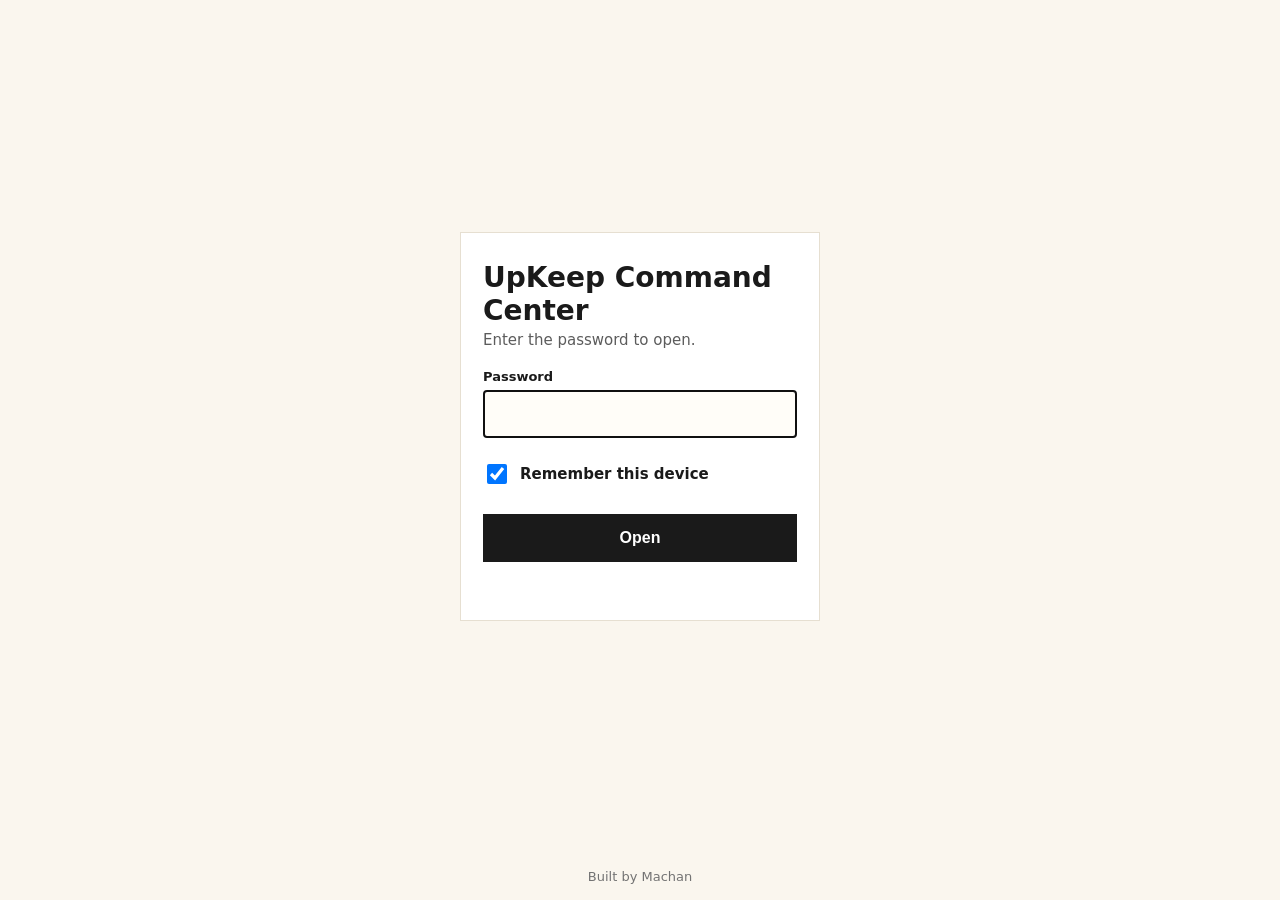
==== commit d24efeb5: "Command Center QA fix1: launch mini cards, tile fit, cream, Hind/Khand, Title Case. Addresses Swatch" ====
--- a/index.html
+++ b/index.html
@@ -11,7 +11,7 @@
 <label for="p">Password</label><input id="p" type="password" autocomplete="current-password" required autofocus enterkeyhint="go">
 <label class="rm"><input type="checkbox" id="r" checked> Remember this device</label><button type="submit">Open</button><div id="err" role="alert"></div></form></main>
 <footer>Built by Machan</footer>
-<script>(()=>{const D={"s": "h1YeWA5S7tHNNgfrOtWNBw==", "i": "7rO9VW4AFxWQ+ISd", "c": "[base64]/anuqAPnRUiv6fbJtDZjSNV80WKDijQSnpDw2s/LiU4kMQIitHYdixB76J69nsAjIm2n7kdiQfYS3KtjaqEwoeimOBv+G37gms1ULrUumorN4ILDdFzTxiqvCluO2bbAlmFxLFKFl9Y4LV0BryUKXpYiAgsc5hm/WfTrRr4mcbGcEPX4CIyHcPvYxs7RMSAslFoOYXUEwRXbzuHvF5ens3Gu8+OWBlxGXFfiAA5OkJvzRKqukRO9qe3M4i/0Rwv70cRbMEmx7MOBTtNhpR0C6ujBoYbdTClIGPmAwGyaU5k3RpIIyzPIcrNTRZeAYlOMmuIf0JWWQn0rEfP6CCP2gFlFLaLcqijDRndr/T1ah4MR4XJ2xY+hOKg0JERncMsBivuG+QuHVd4CtxmgnpAsQ0bSo41TbxNfCe7Z43VvCw5L5vs+1IEIWRrxKWUG70KBNQNk+5b+LzmlwRBy7ldt2Dz2+DWBVYmvJCt2a1pACkHRpofwaqrBZj3ZQY2M+gT08Ws0irffNlN2L/touk1QTHUNsezF2XFq+/VE0YA2zZmW4KlwN5mb4lhoRbnaJENgp2NJuvAH63IL2Hdhn1SlnbeRjI1lOJunstQzydEzoRCLCKahAnbZ2xJjHDkfpMOOJhFkYDgBrbKx8YYTrAljFbrqaqQ/J52LIu5UPHBsfjk/Wi98b8NTS2KK2U/z9ZwLRZrs0A3OcjtnYw2o8vherOyoV4YCBoyoAkdFFIayauF+5THl33xJi7LkEE3PmPDNHfm7+YnnEYxcNFQgni1H8szgWqJ+rilf21rJ+EpWEi6uFBOvBJUnJ2e3pfLGI1g+kkAUPXSNGkSlmw9HF40pa2/lLSQrbP/cXWiBG/elBeyMeAasvLE+XscrijgTSET+d79sTIxH7peON5SPM+pkXm310U2/3NmAy8Kzl1LVxkPUqFL+uz1vD+HwebjCTNYoWc1JBuNcAra/U8de5YaWW+ovbXTyomDeS2IDVGEBo098K4YrqqPGFsI+D2CdLgzTiWULMXXgzDiyH227QQQ9FV48dOrgVo1ynlv9pz76gdQZAe3hMnWIzdPXirCbRKAsq797Bj3ekONIBx1yO0l0QzQudgVVUXPnlh7sy2K8dnoFWpl2HYiydukmYNR/HhzmzouMyvRHe+MtVgut6VzBMC0kMdYkOnQLJbj6qJL1et6njnrQeVf+ucJRl9gk1RMseIQDMy/[base64]/MINCUnc8RiLkagD89NbNVsb5D76RgD/EUShZOou7FIeZUKK19FE8/owHuLYVj0Y44jkHEZribDBQO1K2AoCtMIkON0ueeh7+Qxt19HXN+d8FabXccgIGljKHKhQ9x+Hst5WhbWNSNWfVfWKOwopx7vQzvm+VPCquNt+ke+TT5Dkbzt/ZvE80U78x0yZoAiU785Q32qHOuA6EwdZ2B7YQlj1KraE0cJHA5NBn0q16NJgfh3mPVdkLOk1TAzeKThjMnttIsDWKzZfhWonfZPr0Vl0DjoSwAKHcXltPvYngQNkO4pFbQuF2s/dMW3zC/F4ovid8ymRborGBpp3I7BaZsVbuFhE9jlTbbBVtqoA1wdnVRdbToAmQw1sB+kd53UvuG/iThewF/KhBHJ4k8bvbzLHHmcAuGPrA+c+gJ9oANePztG9CAnMltL/wSFnQBnLtE1WFqtUtK2HQUswhiR2clZdQx+K6q2MMysCYMqHywYn2fKYTVPZmKyrl6Fu2usHl8rrRNLdKQV1gR9q9dNJNc+WD6FqSEEGg0RjaHic9FZvzi1lzJDPKZ6AHR7wDoQK42TUnyYL+hxfspozdFhHW0ISuXQi/NPdV9EP3TdVNouQ47aS1AfHb/[base64]/ggLK/LANSrC1sik4j7e5J+alt7bfeDHL18fWAhD9aT7p1A9a1TjYomdliSXQZNyI+3lnkT15SCsyxGJuqZSITTP11a/gSB9kdARCLcWRLcW6q8RmIkML0gBz2S7hQ8d1qfvxm1QoQpy+J8rkQtUnwGVHss/BCaapfEALCWSkm+mn7RKEccRt4xM3NoKaiDWL61ycbFgxaQF3k4FB9apnfMLKlGAS/rP6qY53hgJpgcwptm3ONuHbBQ0NuMerjHWMVAojjxC/GHRVYNZihQCQ8v+nneJvdrqRCEImqDrqt4BM+3UgW+KzmxuKQnWOskksjJ7JfhXOWcfRxjZWEpEjhbqW8uY076F1PigtOO9qzCXhVZXKrNlNmPuD3hIpSFwkADtYFnlj3uzDdRi0/lIUOcrjbv3MtHOuIr+DgqFteCcAiX8EV7BJ6Qh+3H17YpZ7YouSv3EmaWAFho4N1WhAhqfvSx/wsxQL/P8uP8uuC0g1Ujq9/hozsaUzvv13ZA0W6FUHj+ViuSH8iwLSKNwxGvlrSn7kop89tf5HbJvSr2TRo6UTo29kydJpfq7Jj9KAEo84KBFqap63usZSV/pN02kphagF5wrgOMKUt8meIGAzgFVtZ2speg5IVGU1Qy5OwXrjPRW8WN3dqjkrqzweUbmgtW3IYnvSI6rEIaJ2Lkq74muYJ1Fc+rI6G72BPNAOJblxVsHS9QNjc9ROn/oZkJembK44bHCZzWVPW8W8JzolssLFgtdIVwjaP406Z8E3vZ45QJift4YfwX3Sz7YuZPPndB331zD1esja8ADB/NlWrR2T2wz7YnU5zKVhQr+9/[base64]/fMJO896GhFmsR5TQ4ibR3UbIH1KI7RWpYe0xwyYvgHfmVmfnpcQpXTUr3rjXBatPTvRENz6BcmppOScCksIpLFR/94icXWMWbei2Tc7AWJNl93O87FbrneTaWZR7i46UG9VkYVzOzKO+1x8Iw5g8hhVWivcYLlvoOwwL8CslT2Fu071g70LER6u0aAY50s2SLRMu3vnTThmXiN45W9u/j+o2aofb37uY07Pw5tz77r8z05qh0bcQ6CxCh14GKDQG3u2ASS/5koxAOa2bAObGtfA7pksafF9Nl9SAQUca24/Mdxq/xHwD3+a9zt56+pQ7jdkUNiNEiMBQXONTHT96YUjaLmYEolZZ5fFjhdeos0LGeYEwbS1qwLMT69fiOqMkXjc9FDZv3R5yKPPFcHJr3CtDlf+MhZXAqkqilbGdVN61qywg0eBW4Tb/IsImUw+ika7UBruikYo1Uqe9Ynlgt/t9MxQyNWwcxWNnohTsLkQ/g4HLyplu3ca5XzK7h+ntKzFcn4Yqx5Tra7grNjRy4KD52NwvPvaCHrhba8rAD+2UHplxrXcHH3jQecqoUTL7VKhbYlEdaQxRhFbDsx9uZc/LelGjoxAaMGaajhCoP5P9/t2PdG+wfY6Bd3dAEuAoW2+gfy/[base64]/RneJFrGIgk2FibqALTutsD/vUhrYpfPHcWvJHHNJ4k8wiHRYh3dygFA0DveVgc8cF1ibmtJ/DpLzj1kjT/BsWsJbqT3hkp5p+80LeMBTbN3jXNM6u7E3ikgvMZgphyUvkT19hxfS39uU5L/vzfJqavfJQUVbbvQB8bxuucgMWssRtRjhQrXGm+wPcQBehzIX7LObp2T3XHupnZxbWmZeShCw954AFYW7obhqfbtOSbN1ZD+4HLk/hRZvPwR/zMCknOIhpk+VAOYQAT4B/eRfmG2Gi5sSydpcclpFME+8n4kQabOP3BFbbqp8lbh4fpO3d3J4nv9me8UGd4DHDNrqFIILYAoJTdJ6fr7DgUAfXK3QMKWgbcdjfoKBkos+Tx/bbwq6Gj3/DdIwAUoBQgohhnm82Tv3SCa4GnDh5jjH3Q8MDwEcsOUYAhYPOOm92/uocwUXxmgCHowFkxU+ZXK5bHQq9bNxOasoNAQgIH6DZFQCM+eWGqJHR0qYpCxTggoK9RLDKqJoqGvdWn2i/2rH0UaFdaH+IUCyW5W0grJ4QO1XzNJDCtb2qhU8bC20FnwzE+3DzRtbYG9DHcQvBrLbupaYW/zSndmq/+hj+IsRQy06m1hwirvSmyIh/S8pcG+1TICtXFJCJWfUjv5LSQd/2f6Q7ISGsmlw8IvO9ACJatfhRbQ0D1Nn/Bcipor+Qcm9Ni5zFr92OXupXplJZGRxkvuV7YOA4CW6osWgSFmBNPwRLwZPa6+O8VYOOo7ptiTzL8igQXR/kAPjw3UMAZc43tgj5O+8Wumz9Idw1wfY9/Y0jiG2Tl3rhUMa6qjzK2W+miauQbPtDYwdVKpjCZsZC8utNi+CcRHIQ7ZaDEofQBTa8Lk24Ny5cv8rVu6wb8Kj3nF3CBNEGDhuVtjYucSc0lmKW9pkGbo165CmnjJ0t2g1ZcDS1wlOBlCbh/vIgVWRzOWp+LsMfpc4ilZA4CbmN7m8960vcFmjVtMfvEMbL9uV+19wZbNmQj9Rvd9ZZY46iQCTdkGzH9dKC13bLTmlO+osJsDHoitXXWD5Sre+JEkceyN3p1p7uD3ysMHwc1RDOMhHA+Kd/+t+5ZSBvQIwUbiq29SQGKD0xKvFunZKjoIWDPITTusUUZNnSlBynFCburNAzLAoX+z7a6akYTvQydS8oNtB0dxR3iwbbk9F074Xr0AeNAqnZyxt88NEeOt+QHOGkjdpU5C/UFJjW+4rp86pBGkpHm9Rajd1fpYsvo53HFx4XN2Y5iY4ncaedJO+gzvnjujNnjGBVQvakXnVOABUZhyXKZ2HD74ViPWYD7plB4gTzMBM7GvJTrleTueJNpJ060AsD598imPFAo4KrKJntcyeYa6xxRoNX0u7HVaay/+aRFfZPcCqtz0qb1llRUMwqrskOChGmPVd2OWU0eA3PZPW7w61Lx6rleP21xUi6Z4xlXIkxsfrN5gW86SIihrN/h2PAQsbGbGj4MgRIm8hra048rRKvkuijaWBqhyN4LKP2ZDHd+Wr9BkD02nEahq0IG52qqXaf88Mu8J7AqkhYtDsb9SpUvzlIVP9dzF6c8BRfozlRYdfOcFgDfiZVFMLLdxwvGCq7C9AbyJ/MSIco6ilw6MniQXo1z7UZ1thFb0jfW7kkASBpqL8y8be6wIa+cscsHpjYPoJ6VP37Es0YauBMVlHzNbWlHZTjycvTHpDzrig3CrzyIvQRHvu3id2CgIdrifo1xPuNKQV6/vV86S3O9bQYKTo2PQMom4bBhcNO6OLgzGSAmxMEtKQu6mg/WL9YwaQm6Z3gRrt/TpXJ3KUlYrZQnnzXjMWIg30rA3XPnrNQNrvr0tPo/fHJ6hmQvGX6OMjORfnFSiIPVN+FdQnn3/sZAfzuK8E3rAljYwkUUSK0EyYyfTjt1mmSA4tW4feWDcOSWapNn9NMWgz34JllhILgIKgenkkbyiMI+THU7Lkq3ZBrBXfHB7KVCpmDgCtPIstE66f/Y7rUG7cUiNxNikNPJWDcsqhHFjKqcfoVVY7FaoClTMCyjNgjQazg+0uwGn7OAYHADYQVQRd10FZoY7pP+QApA4P9WgBJ/JxN4P7vJwWIxA11YAt9gjzOm+kM/GjDw2TmG7vok5NkxTFOtWNRU4AccaOrg1axjrkJWEU6vRe24nN19DA2Co3ElGrDWqbtLveAfLWWESLaBJhiBSLu1jEbB9hlkYSS2gh8cXUkNEmBnNJSVXZnDBh4BMqgwTaMhoNXzyBEMbA11CDzRV9CmbwKURmdrN4jo7UML3RzCgsN3KjniFrRv/B9l/kMgAQvz7l/nKBOMO4Vp+5LYVGTHspfayCFnjwWg5yVWnklLF8lk8q+y1R2PghEYRfXo+0kXmvUoUekwxgR0jhm3JtJN2pow0aAxx0wh3i1v8qrG5nHTrQc+FCkWft5GeuNxOyNSaMP6Wd4+I4olKQhKBVCi4JCaG8SqvuHdo0peVzqY7KoNvjfdeQ5RGV8j/mcP/nk35iFGuSRhEkkv5r2ZGS2waLrRm6/CC3DBDnXmEf2/CH4FqKXzZgz6MnSZk4vYNIL39v64CXJp7tWeBEzhQCHSXaRPaUsYCK+QbBGVY1sx10AhV4cTy/zebd+BqNVH/Yxsf/DeUbqIUfQhbat+hN1Ws3WqF7W0FjA0aAf/xH1ItosB5LHfAem4+539RED3mxdHywbnorQnJ5t30QPgUACKGIxlvOifLcOLevFWr5/3phZ0/BGc2834oE2IWHF2gFHY9/PaHO3hH9MU4IvP64YlWvlBEhGmGIPK7vENB+tqj5cYtixjx7COBsyTosvtIVhRBcIwWgilNjMJdiYGmWItMFEThLVULkZfxeGXULdQ2OzDbqerztB0x+Fy39Ed2HNI0cHpaL/AJdNkhRrhLKAdhyLJhjo74r/[base64]/Lj9kLeMGLCJQz4PgiTmOrb2JXFOT3it3xKhmWL9mwzo/8XxsTnhCCHCb0iQLsc+dJ0RraVVDsB0n7gGB60AMo8DDnZ7zs2MhSM8sL+fUvHpENGsqnCSBqN5zOjbq+Z2sOrwMUHnu1LKsrUXjVZPTWdDJI5AjCfrCCjSSw3WeRHyLbPsflUv/4qJvo6RvdH7hN6LqE8MC/m9Ys1DEmV8arW1ogv69L9fUv/WEpv/p4W6sAC6LPfvQUOoPkiNt09Rn2Cj+FpwiKzHo9J2zRkd1ZAfg4EN6asp6JQeXqNOwcx/bWjBDiNOtYVCbpKZZBFtYe9+zSOnMy6nCgsbvGc7CHaJsUmUulZKirbHQyt9VoAH2jiOtweD7IvAlam2HDQ4tYL8NBE9TPi7ahvB4/N+NzjpzeCC/p2QfMRm8F/x2PfWvmjJVpdc2v1CNHfI1YupY/fnPSZcfiG45oLd+/CLCAkAFv7GON+EfbjUJ08/3hAo+EWMrQhe3NCULsLazInu0RWjxOOMLWDOpMlxi71rJQcfcilwfjHura1AVpgn5EF00LbQObn/HPCJhfzEPCE0j9BUyFZyclTk3INDdO7g4/cwOVihd7kuk13pkHUPrmw0imPbSkKhCFtyzI284O2CIPqAQDAL930Xv+ct1rxwKYnUkVlfUQkK+GECJNYnWdXBY2DI3Aw+7YoOhr0VRwX3US9exd1Fgzi2BAn0z0utv3jD6pphjWvO54rN/GZFICXmO7DBbqRAiSHkrAokuHySzFEWE+qp0WZV+REvQQoCzyw8YmcMkI1h8k5oFJF7pgx0+2fMamrVOPGs2sBz/DpjQj2V3/rGLFxNLYcOLzQXQONnRKT2JY5O6ODcAlLB+LbhbM6RkFNTSS/X5EhRjBYcKVEmcyH2Mxlaowl9h3tY+aSXXZvnwF2pgLMGaboKjtleczhKwP3LkLdB8wgVI9A9F2eVpgl4hiUC6Mqb9dPrLB/4yp8aU5O5Dn8uMyuZqU9JccSSILUYhiGDCEvPajqOVWLpDL3FhXZmE7LAq0iCRPtosQSWfOvJjatN/RJF0PU/mfvQXf87+ecxyWlsP5KizFFUqoBK8MO/qtZ0z2rdfvRXaPnj8PQUkEia1/oXWyM7WkUhpYqlJ3RjjkbQNUlbkHLlv9OVSi+/[base64]/UA52EJtdhIKqtyaZ9jsQowy6tejuc4AMMFuUdpK6cGJSTM5fc+Sn9LJmtnabWwv2LxYZ/lq/65KzeKmrNvJyQfZCzMLaPUeYbyb5LwIFzWUFWh4MPi+t9yW5b/co918/wyL292wF7BPje3UUqE6tmgxLlbJ9NYRc8l0A3h4rFoNJZyDS4g5JweJozOcrukiR49gT3kjevekrFi1VjJbgKyL6Cto0rKSw04wgzhrwcsFIy/f7zgQ71CzTNtFyQTB1ExpIFDb7tqUkfp/RZkWThMfv+9CLUYW2a0HCEupTpGQBSNu/[base64]/KNnZdOt5WNfKycAFkPW81OK8JPVcg2ecEjmawJ1VEZpRPm1UeK8OitcV9lM+sVdLmkKGztWyLjxAPFb9AU2Q9Vx9huHn+FgEcWU26wWgeUXsdlCiUkFxKtU8qFoUagBF6xTz1PUOOQPhVwYDoyg4/GrJ0N1H98+P2EJHfWTLcjZQT37zZD1ZnTPP5u0n6wRYRamt8f4agyVZEA+geMf7DFPrJD4TOMU3+54FpLcBVsdS451Ici47Nqn6bWDoRr2B6nUdtTcP4mi7w3o18Z9pDJ1QlAdcir1dhE02gxbjoFToD6tH+umqKHJLDBmfnNaYFiJ6/RIvn0av+1bIlTqzPY0wCNTzs2Z7ODlwAyCnhjIXAdk0qQfP9DFdrruoepr0RJvK3lIwI0tJ/[base64]/4QIVox6vTWsVpwI/7D8cRqVytA5gS8boZDKaw9KtmHnm/+uTEqqyXhVvHZCqM8QofP13wZ243JQ8pW6ZZ7anxeM7MMdQDiuSLV4EuJQGL8ICysi/4CkG+3cr6r29i3A1wwM4IBiiBmemUDNHMg2fBZwA5jDmVhCUKkSeq+sbvka7KtA0qbG2/x/o7qVV9HWeC0XIAdy2i893OX1xWvn0Xa/1Z2RWpu7bjAyAjAIAYhg0gp2qhcWcasC+fG/GAsvJmrUDJC3MwqjOfW9wlMDcnm00EK3WncauGpBa2nLFQxV/bp1YJbxKZrgBZumDMsJDkby+8QT/MoYHI6Cq0o9w06D8wJCollnxXaaAMPSQmnAfTYlOa1o5oi2x444MFH5ixaNsapkxwK4yxPdEEbkOTG4S4nBwO9FiV/DUu+nGnyjpO51tsC7MwA7jV2cyb0N/i8Okp4FS2xF6DXAuoBVIkexpXdGdja1pM+SpasHoiSfQ8fvmuFGFsaSUiB1yfWUW1IQ5HJ3aor6AtirStjokulzOHDb5Us3hS7TUSQHCpAMU4IX7xtNx8223cM+Sr7AEfLWSOXfmHvB5FJ/odJ3DSsi/yJsg+uwLkyTVe0U8LpmwXPb9ZDSzgMNzRaxAYI4uMP22nJlfCulm74aniQeHrYEGqUhZ+eywU6m16PWWsVF56bsR2C7+tVorG0lUN0zQIy4OccXnreVC5dlP80HCzsEa4p0ehrG/qmYRXq4uZAenT1o9+LYxHHDThqtg6WKkD6Ju/Mi+YJUjVqXQ6yShXtKhwpM8cP/GW0pkqI2513Dh9U65pgjNCyz9SVF40f6trWfSMMP6/[base64]/wdj2yT1+GfEtGojPHQWc9B+zUCVWIi2bczxD0UUENqQCUmSZEiinMFBpiyIRY6yZck7EBqUcanDED8Ucg3kiFhBpK/L8TrWDWzA/ZuLZP7S6XsWKfWJwVvmlqbpqJivHQmLZ4fUIMB4WmvuDGfRX0NFpKlQuWbdKKrKPY3qo7OTC3erS7MpJwwBuFHBFeZCObgCDsB4NmqYo14RYJeC9/53dPj0zgGoMqGbbRhMrxep8uvX7d2+rb6URo770To0KQVugly2UYPH5jKtMAIPvK3/6et8gr4zn/uWGE05rkuF1VPerHrG/5bzOlPWX450iPHSvpMFeMl/7OooJbaw7gylf8WPtbNuuf8wIh5TeX2j/xjUP20OqcinOTqk9CRTfhdkX/dIcY9pMorCKX426RmkUGac51oi2hvljy5EPHvCck6bf6a1I0C84ZtytxLtsNDf/toFN7opgf2HetjgC77VLKl3w32ATthjYy316lc+YbviuFK0tQGDN0D56rPv65A55pta8wUv01MYxG/mw8lRVK/[base64]/dS+t82SGLqaHXku3BsbT4iIZyUUWUQaP0yeEoMsm5sLqVDFuuWD2xNW5Il5JgazSaWhuPAqm0NXfguzv///un9pZJ2LFM1y4Fed6Dm4IOjBLAB2D46dzXkei6O7cZ2qYkEkt01/hGJiELKsNbIOXBCGOUF4xuWJ8/GxhnEX/VO9TCwjqujmUHFbOAXtd60alFJOgHw3jYNeU9ipbwrjOQ4bGEomGFSO92fCxmHs5tZdlKywECcJVQC96EtckD6zWTgylfnTOp0CMYtoSP86X3oqiXqytfDx3g/1FYHKXSwK5MTcH50IRo2ZsmmoRXeAh1LUgzoQo4XLuWJj6Eg/3cI1pChU7g1L618RK2WMGbXK8ViSLPm9jq2Yg3T+N0QLDWwqcXiv1nb2Egacabj2vqvZa9WR40TYKSTtyiWWsVm8vTp3Vvwo1CMZ2RO9fv3oaoBivLRgb1kF/64NQYqgoN08lvNRZIlEcwEaQhcrckX1N793o/[base64]/h9/[base64]/jvNg5fgeLHjpQY7be9iKn/RYFYNEJQuS+RYNJrqHiGpnL/0iTv8LBkFW0OOMfGU+HuEbK4B12xDSwiTa7G6CfIgHox3StNhuWVRLjZwA5XWo0dWyQDLamurnMXCM5Pjsue64zxsdsvmaw7wCMB1Nkf5FY6SYqdK/F//Fsji20DTmUE006uQsrxFFkquqytIZHbb46Y3zBBU6zEnyBbadd2DpbHmdXdsZY07oi3x8OfGndWRxIDf8dcJMSUmiRr+wl8s3N158KGXIHn6qqWgzOw9u2Qt6v4a1NzsOy/+hmlDLPD4WPrUdVWlm7JnCkRaslMrfjn8Zff7zdFrYu8emFO4NvJou0SrP7ZEzbcJ600NHA8UoQVqHdoK7GBOiI2OYzk0ZJkgZgIT68Mzpnu078amoriTIIJNQhVdbPNUkPgVx7CpLJjff8n5JqU9UfRPpWEbMA38vd9JOjIu/JXm+hA/ToqfZ3eV6g66W3U5DClEV8tp/jy7xCiR+tiY2tZjSawoxuOioJ+sqRKSWTvRIP+8JiuFBk1Lv52lxayG2I/WwEEgBQg9gNKigabzumElU7cyoO6EKmlrtoJIS4UeQTjXKHiLWLoRzooufcdNPOi5spn0JwAqG4Y/oF6aVrt7MxK5K57yt2NRMS3PXLKY2saA3UcxSOCs0VIXvXUuUwBdutzbG8AKEXz9mAMBnzl1qy/9beUPdfv2SFHQvDDgGRLDWwVCIzaT4S07xH2X/a6rIkLVn5tzgpoAs58F3teyNlk/b+GviqW33I6Q8etXFXLr3DfEhhyLC3cXoWnzMbEacCr+nx4gUFjVWHiosfdbZriCQd0b/3aPhmc4Ut1MdtTM4tM2LjmdUrei9JPEVSSl0awfS6iSwNB7LheY7DBPeEvJAMEW5eL3/HW7ThuLj82F7lXwKkIIM+Garp0n62gPCIQVtfWPI+27Y5t3pBuBE+7nwIwr57zFfThQ39fJbi164Cukt/eqpXXKisCu3u/volQsO+PIqiRGDAADhgTZBhMT3RpNEZns5wNtoToeBMzOEOgvD9MzuRhJK6uD4WX5HCEoAwozzHwGbEjY5i5PRjYIhZ/swsrJoiIPAovzm8w3JAstEi4VuvRugcnA9KPyN/Z0MyNYnrZ+SbTYgIpG0yd3NluYD5Z+1ooXwHywqet9cn10RXNEzFUnrRJED7xYiBgyBR7UTTS2K1JLyWrtsiLC4p3Ece6QovpqxmKWcq3SzaVREyhlVHmKscBRf7XiJAP3lRPgUUmmakrpeOx+Ta36qdm9q45/[base64]/YNVmqgy7ml2u2aUwDAvVmUtCHhGf11pIG7btikZU26mae5LNzTkPBe5ksWytqZGJ+L+uJEuOVUbLjCTj7nuo8KAKFKqQqgAVe0BPFu7UW8ePY7iaGyFDVfDoGiIEcE9NGCtxhBK6/6Fp99jdtQn7SkRycQDeO0Ktyf+XaTmMmsbh6COFpL01Zr0xC/NziAf6AgSnLi1NaPWQFn3CLyb1gPDB/7R0LCgMWJG1tInVLsOuIEiAu2GF7SFxI6b1tH4SJvBRsUaKJgtdpqXnhT+y3qoahUN55r8ZA3yS9dZqBdh8keM+E65kb8niHnwMLmHQ9VLytRm1ucGz5X/b8fK73Li/7H21ZxpncwWA8Jo/DbuYkiLk+W9bny/[base64]/HC6Nq5ajsPoXoouvCrgHEJnZAgBDbyhLPpAYp2JICU371x0gEHptLhkY0eNlEBUk+yU8IJ4x8d35VaLnA7PwFHG8iFcKRUzAjw/XdcbKitInFUvwi5ycZDzRurcifordLyForUT43orEe1aahBN8ENjkSr472iS784Ah3vkvE/bcvRJI9bfRTkAmv0KjogVq9AHnb+0vL+f4Q28lSIgLC1SiCCWVemiMDubiKphjR7dqpX70+/xKJOK7HvAKQtw0caZmoFI0WVdAJQPcnceQSAIhXE2YpBHn6hBoNjC28o28iSuOcmzpqmXHN3rggw8g9GhClWkr25uswh1lATP4H2VJg+O7k/RckABwoZxfNrOJKi9DlYLSmJRwQMmc/6iv/oqRIl6Wb4wdBDx8BGpqqhUWfB/ceCJhlriNLDnR2ZXZ7bYz2riRBZWk89dDOBJU80ycEcP5k3OC/wjPSW1S1hY7SZMwhgxTbNPmGqmIrQdlTAOHVvrMOniSmC5Bm4gDfEPd+d7RvhQllgbVq7SP7ORmUC4ZVrj3sri5zSG+zDBteS3JorLayM0JkCE2sb4bPBvWKy6BQ+zuf+Q31xxQXmHHeZZupFD+34HjhqC+/bRaCTfqKgyKDjPo+bdxInfDBD2uKG7A5xfHjGdlCYhCLyFuI/rsuVpYR5JQiCNFPCJogHDQGahJ6MpsD2OPiJ06nB6RkNr96uIu4P6BjbbLsYoEaZC56NnsFYa/gBU+Ss1AMeNhOcUT1WJNKKQERPej/HhW5g421wSQA5X9AejIBoAoX7eNGPp4+NrGt31XUUDdnoqjewKKkCvFom63MGvASvKciKSH1KQIKtWkfV+e8KaBZExJXfFp1dWl95E2uSHzJwySgk7FlVOQl5O8QSpyGW2ND5C/eK4kttPAfl9mZMUjaLUZ6fiZ7j+030+3OcNNOWevbPaLWXZXQmcl7w4b3GLoOcUbGw8+/[base64]/GXQF7H91MHUyDaYr82j2EiTLIZ7M+pEhhpTaE+jeeip5CLAVfps8yvuEUbiCzoVg1rOcVZMgNHFuy4CjbAsnFtG15ZYY+sJ5ILzInzjrJjwgSOL4k+ZsdQyanf/uqjEUcaTNOO3kTSeePaOrRiognCgMW2ybFW51qA38mBRs4O/0ZHinDoi/sZhbuD9lnMhJVXm7BVuSRy42/Dup9OBXt0po3/QIZ/Atjv+T95Q1tr/YzeIosfxBOdHFjbzqj1/ytPzh7TlNRa/VlvO8Y2EY1drB2nlf0rqw5ixvi2Ew69cBp+Co4wmKajbG6Jp2HApfCmqdE5QyCgxdZhvf0UExaiOAkp2S9Do4ysnt3F2IcVquio3QOFNwHJHv5CSJBpLxab/sl+LiiWGLFkYAc+j+wTyLaQCZtoJ5u6MBZq92hRNoLzmuvzSIILOMSke+O3T6qpLjvSgtXJkRpMBpZbkXnaoZC9BbHc/Dr9vWWfn9zKiSNCS16WARuPh0Fi/6EmVKOLNVJsvLRNjooq6X4Ou7Awu9x1KBdAF5ukXwyjfEufmdS36pbrgR098fRF56qkhGuvZIxVCyZvqt9nONyAREsoVLtbaXS+olwtyIwgtce8OPJI5GBtk/9aUjUJ48tIBe3KU3IHFJC67AZbkn5BEOCDn44cWje5hW/bllTLHtpF8EMikZHqJWk+5yH621ufJM8dvdd2UdAx3ybMjhhd72WjU/WkQ7w8IGj+yA6wQT9Ko2DmjiAIL2aTOXdTZlGvx4YdIqxYrNjHk0NX3PNSiMGMJ4SDuRW6j1mnVTK1+oZw00c3ZVtJVjazEdCWRBwsR32V+Aw0fEYYoNy3wEoQzniXgfC6lL+jfnh/cze4WVEf0qeZF0KtLgM05K6LeK/uJ3Ako7iY05R8vrJ3TqgdPTQIxTYtkQoy7qbv4XM9itDH0LYU2IB+sfTAM+KHp0yhPnAJxXGLaCxIyIVXxs195NztAS9KGDumoAADN6ZPmTEKUEL+mM/1kcO2LvQ3lvfXjYBcMJnLmKSCr19RwYkR2eDuTANgUuaOE6SoqNrqrh2P4g/HG+5XYyq9x5inTlIrkWVk8rr2V+eVp7O7IkY1t44azsh0t71kb8VxarJSt6Sy1CthJCtpn/GDYh3Y7at8PTjUKzqRadi/1Hcrs76l8AKwEl6ogOTkdpwSPYFPgtv/G0to+KOoDb+IX0I6GE6VpSrxhAdR9phQFV0JXTl6N8SaBjFXPFFlnoGf/E2VXlcPx3p4aHdpJAlQSQn/TxszBV9ETrEjeGIUFiyEAEhA8u4lH7YtDDxuL1AF/ctWhu0z8i94u1N06A4ZxRP8oErvOyeC3+n03JjkwlUcd0to9dpnavOMfeIvleqSFuhUG6CV1U0PB0ykxW1GWevJV8QdYFGCjJGDdv0vJPReAvFUpEkWaUdPUwdMGl2ONrqfBGBpPe2lWzh/qnhLgsQ+PNVgiKtpPQtvy93zOaEp3c24KMzpWOkOxgd0FioqPPrc4l1YWqXmRoeL6uioBn+///6zb782+nY5QLIfULvFCNW8dibQx2udV6t8sj+iVb6pcDTqroE4n4x0M6xxHIWuTZ10Ap4VJGWYlPfyVilZKrUQU9M/[base64]/gcKkrq6UX8iqzuAOYR9Ny+LTrZx0iIxvhFwGJLc/S+xXbyWNlK1Qjdrz8ZloKtkrwhkx578BemB/vBf7UAc+YWjOUzfhcT6qL5XFIOIA9ffgVMd1qGcapmkWpRTSacPGnyOndnzWupgkNNQz+Hc68OFrnEJRco6iU6x+nXG2OaEmQ3Wg/CGszqVjel4k7dzOTgjmQVAbw5ohXg5WFuhKilz/Bh6QZiCpDQc++AJO5bYIIwLgwxDvBMvJuhPM96vVQtK5O7BuAUqRDVRexqzGev8f6abF05d0er67dcsB/Grs5XNLckzJN0ZenYJv3FmU33248p5v71G+SWsYu2T/kw0DHyNf9eS8RIlgyDkO5ZmpNW3lt/QmKCmdUQE3bnQPD2iGNSMFrS1HZ6CtZXBjyuLWnbMYR1cJ47I+54xpwgtuHChu3PxftiMqSuD1LfwJ+p0nMJCjcEshIJcbb4bINREZYLcniO3UjrvwjRtxvGTcqkCPrW7nMcIqFC5G6mwSreUMDWNSBBQ2sOqn2S7ILuhSiCKpFx/Gtcjm8kGajxJToXaOfdT2rmJdbUOPbskO6LyIT2AlxeskYN+aMAAs1mAfIm9YcrUZQU3ovnkHOSpAgnVu71SCGMbgA85m4YV81yvzDkTl30wA01dOsqAFBPaQ7QXJ3hMKl7eL10RJR2bMc9csYt+ncJaxXxcC/roJC1kiJjlsATwaE3MY6I0fqb01oJgRwg3gzZ2k8NlAJjaOJD9PnQ9ddn7KsAKIkHPT5jc/sbxWdkF96dHebQBMG3ZPV9K2tKE/Jub7UDt3wtmgL2+0ySEOAClBsQb8ZxRKwuWl2Yn4cWIYeL4a/vvijNg/xRmgZZNFCueeA2BtJMLQ6prlvfwsklxJuU83kC73Yk2AL9cSYZFvMgj6sGV5X1vnrW9zfvDIxVa/2igpuOgATJyMJ9ZUIkq5HHFRMHTaquPCGt//LlvmWAWeG0vdyt3EIa53ZeQYvONbCEuKg8f7tfUhF1HCq6x3Ov8GUBayHfdlsgMWY57N1lrY9/0G1eqIbwPu1lS5Bwo13P8KSSlEjSFZkw3TnhFa0F7SmKlskxl39gUVXPmeFn2inzcw/q2idSueSDOqjf9x3NhVWmPZ95SDPks08uYWDruH2Klu1+6bDhVV1eDIp4TkevEOvAPRxmtceCg7rQEGkmy2IuJk4oeuscQx9VTyC3NoH+xJ5wNDDt3pqBTGYksJuX2A9ph8KeFJMZKVJuFme0Ta1WG4iIBCgqPQaFv+J+DnKB25JLmRo/vcNTIskVVoI34crbhBjXAvP6aOJWP4Nvutb8QJ4qoeXV69thz7PS2MBLvvB/e/UYBS8gNV9jqCySmmVtpmHUvhuoQ1eWovCJf/94hkjjIYmIGnBm9rLQSvKc6SagtY3hYfBODm0cpvmuy71vrrx+XPkDnlkpfDOTZc7rRBxUK1TBv9zEQ1uWXkceWWIwlXRfNuq1T2FQP3YeUGMkKUSiN1LerzRFkvAv+UeUAcWcrPxkOI1/jQ2qpDRPgRRVeB6luHl0QMVgr6UMtC2aQGBr3QzFRy7LuGnnrXYB2mfwYQAilmYuPmTPyxmGg6HiuEAZ8pr7/4ym/oQxCxrniEdbg3WJ487cclaVVXgxIgQkabPDMx3IeZOx2JKKdRKiukmfxHC4/sEs6AJKdOLUC7OWradW5NuYlDwuD2eWVr1lM0H+FeTpnE6GILYUbX+VkJfpqzFbzkjmq1Bhexx9u7TDTGVsvYsypN49wWx1u/fhn8k1DedWzM2X82yx9DgA407O5CN2QnC/H01p2aUzBWTlDAFTHA3JN8BNqFNZ9QMuJnR80Cn7PxeVd++RH8Yy1c6vgrVUA9T/gxIigF4f2DvMZcSgPAzlRBSUx6uOFoLU0wfzTRk8rdrBL/KVwKGRrL9qOBBw2MgaCnRp2LYZZNZD/lio/fmwprxCYJICL/mV8pFkCTXDicSVyV6dUA+VipVheT/ufcbJJvQYCA58V8D71Qbg0Eq1nDc5pFduMYHCSH8pi5q+uLrYuGhfRlFkCvu+kBywHR8wT/37g5nTURV9h3l1Oqs8hlxZGnynBESFBkGpYWdcfjwitmRx1V7RUj0DRi6Dzbffp6Qbk17uHnZLm18jq9lAu1kSAo/TPBJ/6phCl3QDz8OKjnSOl6iFXqU0PnxLvPIL0hFD4B5nK0T533CBJthx3UPwU2XqLxLUdWq79b1h3vG//KXDxa8yvkTahPsB9Kz8Kz0Nnuqtrw0VbHPKsZ5Svij9sv76ePJwnjhHO6DFsv3ISd5KggFvUdxloKlpY7/EGnJkOxvlAUIb0WeIhIwXj3cpKkfJ9k9I+OuZ7ezeZzgkIHKLSjwkSxAdzFuVgcACC538ijIDa2y4AZGZ4vged1KhFwDYdUrCX2onrwY1nmUYIiQx5SZNsQCUA/NcXUGjkiEQ9ePFIPQmhlGUdTzLQlrikHi1Q85C+p1DW6Ajl28jF4/ZGvI1hkIb4DqxJqhHXpqL3LjD/O/vQAYfFihpQsyFY+OqwqsnPFwSl5eap3i61InVkndvimO/X+TgLtqNZ/E+yQrjOtlyAb0JSuS5alFd2xKIum8UpJXiXW8g61VgF1CautpMAgx+yqmTmIa528xAoveof2Z3iEfNJzZdi6yMA4fBEn92ffbCSQpnLFua/5iVFZ0TYuGstOn72lRp4ZgwPAU8pLWsZj71bW3QozJ0XZro9kdi3CNyZ0MyWJZ1cUVXDzaeXVnXaTXTJ9Eo+99KVPn0iu0Xb22AYYizEkY3a5N1UMALrsA/p3feC0+h47Fq8ZRhYgJ/VoIztuI/uLuO3YoBdjvVrd/tMRAWSF+mu4owVSHDnS0P58eAAk/[base64]/a1tWfCWT4z+0oxjveKakjv+rjC4BwU4jMUKMY9Kx1g8IzOSuwBKcB+FQ7Wzu5mrBoOPHQvQrPVAf8/01aCZB8EXx7ta9SeUfoO3biuVj8XqrKc1hTFY43hjTcoZhsbnmtOpuoEMYzzFjXlGCRRoTNbO496BwslEARBdLkFRxgQLhcDvrT59UE9+VyKmVmgLKDWzGFenKsWvdDF/XTcINlcNi1gVy49tlYKmS6ANb+IXfS822MBVemUiGoZqsM//fFoAdi0FwcJ3LSnLS5rVTIkMv2gEUjqJfdJ7VjWwkVMNzuuDWNQbbfutHxM/jenxhzef8lGYddVzMh33mVue8szwemE8S/NOQD0R8fUgjGg1WGh7LBhlWP5UWD2ka1KHZCRBz17pB6sYumjmLHtfUe0kgrQr6OZI6MyZy20nklKkJh1v7/mTNqkdVfxu05Pf9fiANUvj4JVJefp8emlitedWhq6gfTThTTJ03QR8BSEdpECNIs83orMw14zaalQfJFfgnM3nh9PAgJQQfuPCz9YWH3jwpHMFlSstD1ew7I8+fREEx9eXH3/n4Nfi1gfKyStwVlBy8Jjhz/M/Dn2wZSthOmNLo7iO6JRzmVNkxU8Hqf1vMkQw6WVQckM/7JoAicz8ovvXh6Hoc+089t9/j//s/wlMhF1w4fKNf3Md+0E2LRvqe+DUoQ04JLpb7ZPjfgpQoT4mwRY1Xxd3uQTUZW3tjHASOW21wtEUW3ebYt1wTE2Brf5SLKlbF/0FsO4jNXE9ISj3+BjxWEUt+Z6QuuBUhtKf8YFlnZul1apJ8F+V/lf62jr5LDF5UTXN0oCpU04PZ2xhq1r0RXjoaA/MJsmyOnSOzINHcj/+TthsFMYPS8F2r2ciiqR5pDZYjjtCuLnkW6PxJv0sRFRDgwSWcOokK5hv8/rs3p+WdHlv5K0PsSnray8x4QZiTdh7sBgysqTgx9r9aw/+EXFtU11oAcIChovKDG56CiAu14xYGKDJPGRSOyH3yOMUBX42kEpX/dhjWOH3oy0OlQR7O95MtGIszKRIpGd+tHFjaRbJH3GKJZFAqB5Y98nuSZ8il8t63gk7qeqIrsZWXsgl2e85D+o2M83Y0vdb2IDte4n7pdZQmG4wi9zyCgNExvOxeBGdZjWxnOh5trDluWcqrXKOfLb47nxw2PVEIMkM4JBQveCw2IEfK2i9kx/rqEFcHMuJDUTDRMxL9J6JewsFFlJjceRve7JFjS7lUE84ydLFwzv4t2jBb7AdPsggbrHvdb3eS6WAjdMYSi74JwUKMFUn9ICL/JCpHLJkRr+CQ7XrK5tQYK0bwBLFqZ7gc4sprpnnzL5lIuiW3ZMAkLhs285t0b/DaK0QUXQja/VamlLQIMtgnxulb3AoUH0cqTEozQaLXQdYYqBfckNJsp0KsOY98OshryDuvCm4Oc7Y79JETE77YbwUBvC9xiCmw0yYafSqwLfbj05EmJU3jJwZ3hF8/ZAqH4gf83k8L92zyo7lhJyqm3Q5liXJMYWPqEHE7Nl0v8AtdS9a3FYvIw2cO/KwbD6w6xCL5EVt3U2puA7a1LwSwE3hnTXJHL4kNGPUdeC1RcTMTr8XUnFqx8mbtZkqdSjUq4MSOxOs8we6rrMnMdrLY8v+BYk8ZeFAJ6fk16WrAyxRQDM4b0gFGi87L/f7NJi9qd3vB6W369jrdrDNeiMqXB1OMMCvhkigCVn9FdzZ5+ENvTSR84yZPxIW72YEpadeSHKKUnjHj/T8GIGFZEoTXG4SwnhDkniXTFTIL/TqIOWI8fV/sww4fLkmK3Rg5ipolOMlHXzGkb5RzJLKBdEEbMb/[base64]/b0XUEnLDTrZURQDeaxN5jVusjrIpxcB97V4HVCotkPUFleWYcoPW6Tlx567SjFELgucEIq/O0ljPOA2Efyd2gnKvPcvxrxEJD/0tFkB32p7PMVGGMbbreIezqpp0ckwTytiKU+O86aJtZGO3jhzXQKebk4A1kEwOtFN+gG4Lhxx10pYNsEVe31Q638ezP3/jVOFWGa4CQfnQBUMNk7Aac/VI/L2MRUzXsZ4bxuYhsJiKq0oQt3iCyAF2JVUxzBwm6s4VKfvVwYhutPnLFHo4cIk75WAjoxC1VYOnnHcOCx/SOUoZqkuGcQB0bXMGDRsrcNPaVNfjKShPlrTDZwUrMEbRYEEcyqJAAANJ/feoOB+EJAzdymtzzjiO9VrlyBX2Y/ljK1vu6A/VhCszRSox4kdciM3iubswJOszniWSNYUNOqVs9X7THYrz6Zv7I1jiLyqwo1/D2V7Ot9R2qxDP8B4rpsKNOkEA+wShA6+O72ykvH3t3Qxkr2JgpST2rn/e4GEJBK4RgeC279ja461kzEITD/YYEjR4ZFd/Ulnh2Rrq9pQ6V9F9VFZmKm5RghEObL2WcbEHeCre0QgpW96yHj3tfq+9CNy7smmQk3VdvKQPRy6Z5LDQl5VBHP9CgEI7N7kHOMfmRtZdpcQ64Ulbx9lg9pmCj8tSBGq8tMY+350Dr7WBH79nxaRDURAqenZjQ4Gdk/dd9YnR6PmDsYEWhUGdqctIKP7udCzce7r/Chwircu/2l4ABGDanM9CXtWPlmAFqhHEkdomT6jMFVrk2oZlvXoTF/C2LRSoUzZ4TfEB3svN1W8S/gbUJN2tii9JU2zgdew0Cftcl8qZvx8D/Y9o74goqb7QBYR7wvG1kvvYB/Rxnx5z+4z7V/VJpF5+lLha2tiB2jCfokzFFwG0MIgzb7zvn+XOOlDNXk7bM0hcFS+/+uKwW8Nfm6/[base64]/z/xUkI4lO7ceisWjlQOH7g0/WlAXD6/2uT9YVZcNV4vyIRrIYAQuvuPf8qt8oTebhTUU01c3dojLIRT9X56jaiC9+BZVcW4ENpRyLa6F4iRs3Na/HFtUZhTmeigy/dXghpMLbCe7y8yAcpVkskkI1jRQcyYDt0Tp2nnPgn6YbdVK636Cn92RbEsWfsXAx8sBoY/yUGmXwLEJM0KspX0gd4+YI1GQJ0o2AavTzrvkSXEpTbjaaofGZpICEtHrcRZmKXA7ReGFYGE1UBonC9ALHiH/ziVvouleZN4NVKbip5VA6v1qn7tQUtNTEf/zkUdDNjYEvNNQkaB5mARhMXStITZKpg2vUriT51CFgKwvEuNnbl89QSdYw8qzvrwvTPFCYqSq7kd2EB3Jf5s/EjQCN4lv/Z0c0maLPg2VxPDbD1rTijkUEHrCruvFIBNzlrwn3D0/zNFFHgmpypAIBkaCfL55ohU0ERoYxpD/wC95xbCnZAyjFvouns3uai3bplm3KsxBFwhfaedy4jObQ8yOOXaNv8IH+tYIEtc9c6HfxqGkKpS/klsM2Nnylv5oAQM+Ysy3o20FD/OR9Q1yczR63FyiFNgiMUu8wF2kTIUuJsomMRCL3DW+UimbrEmmBTb1wCixIhrAoxWeeJOAxL/Tb/deDGrx98IL0UkDUuS8ENwcq5QCWbOEEuzmeoj0XTfNiKjGrKPBaZtnmBzGZhcFkLiahvbXtg8+ntgEs00J6b09Y90W+Gx036zbuJoiuPhXSawiRVAidprwI4tSoiMEzjemVFBAd3MZiDcLoB0UsRMSkzFrtlLjia5Qo7tI35Dcf286l/tOUcIveZy4fpJxicBBGecrXW5CjTGWFpnCVoP+b12E8wi2pCQ07eO4/9M7+3T1lCcDsar+oGi1I/CzGXlts9QjNnyL6A9IFszcnGEMG9rUb3TwLqyoN3JwO5MQlj1e9VPiAmv1jRFKl/wOV8wTHczGBuj20m2pCXMJIdR41kzA65LH4VjBhN21IoT9K+W9BH45aNRAsBF3gGNYnt69HZ9aQD+7ke4DDqBgccpdSETcEE17Cvv+9JN3CpE1e0gX5RL87NO/wWeHsmAkRsXLl+KLuETmNrMRjgxJZfxlZmOC7qthKnbmACiY0TdmLGQM08NrDT4aZ2HY0vZOzVhAr8q567rr6upjj2RX1iduBl9V2ZtO9GS936nIA2ItV49qHzBylzzH0SfNStrQIZo0LMwaMav4c8QZOOxi97YnRNQzuHMe7ao9btltOH1hiygMgj/xHUk7yalQVjAgypVayMDay/0mXnfo9KGS8H5E7EwwRWZr3RjVPp/MkauVcxNXEDaV43ix4yKtGO7MpcqGQY1t6BVPbYtaDvNiH8s6Da0NYM+l7wtSlFw3vCtbER8XImE2IBjbTnWpkBy9RyE0qB3vLiqa468fC/lZ8UnY8Zj3IZHjJYnr12eVPhSN+Rg7U3g5MmDFp0F3ivkTgmFRIM84u82dpc7VEdnHG9+E/YLdiXwTJ2UJyuNVVxEvS/EaSfx62AXRzOxEEbWVzs7imJU2JJhv21I2cSkXpXwuB945sllyPZAD/7Lvu01+Qi2K/+6hz/1tj5PeVJ5pNFbvRnGCl1wyohDTjusRv2aepqrmWxPdG0BNh8imolZZFkOOD+TY8WeRhoGUoM7D26cLd5flt0PnqENOzNSF2OQoXF2ZFvrqowQlqptbRDWsHywblbNtFwaMgdAOCQQhbXxAFz/Xg+4s8gpNJkd65Az6wlaOwzhuwWW4ZJ0ViI327/fEBmCb8YX7CNQtWp4bYFjEo3okACbMxSodwYJsFzx3ignYy7e6W3dmfqfAkAq0Nwopl5wp2AoPielt/TsBJ1zDs5RdAEkC0OJTFhqa3PubLiae4t04ij7ZT4nUV3HjHpwGlUKIsDd/uY7gubLMdzy6qTXInX3mdC8tLuQz8/i7zFh17zWx6ki+v1Bpg8iNclExMxUlHk6O9JyHWjfJqEGPLSISgHlO++Lcs12QdLD7vokZSDfrWUWPlVaQW/86zbyJ5DrHrNi0PAevtF3jLKS4QR2cJBZ3u8XtD44TYQzEVkuxA19VGdM5kN+uHLSG7kimG1YPm9BrZ16v1dFH3rtnJvppB4R1aPEoDZM6zxRRdfef6+7jaMLK1FPf6+4W4nBJeVud+/jXvkvyOGron8p6O2zv0I4pteuQgGcOO4mmZfdDQTbl2E74JyusGzRa3vFK5RmbhBjVwKI7YbPDbIuvCb4Ev33Q4s7bCdbYj3vqMrTEY0tn7wGyIrnsFlzuP8NVSwzz8RJLIdgET9K3xhDwT/Q5Vci/UllgoHuMOy+y7iz67vr3cFn/h1xsq+wlXfdBXUBvkO4cyd5GwQ7n+njZPRRc8AYo67sJTt7nnevrY58J7MzjJeeeZdseTDCjYBwVXLU8p7hFJGtaHNuaeV5SmpROVMNIElnNtW8kr1HGLfQIpuOEN2MiByJl7dNTBuboMXJISPsDYPwGXVaDrCVy9r8lvHpiXN9uTYc1DGpobSkDvsj/CVXCZZ8l1uxnBsjU59pMxMl93DSlXiZqcQTb5gN3vt1CW8CpdZqoyLqxsRoDh/6a6LdmY9WGSN71Eqc6+5Bt56kr4uFFgqTsdGzmmWI1bSnLfx9ogQg7AdlY1KtJjf8YYo5FqSwf3rVOlE94T4/pY2GjlWr+EQfXBAo7Lgt+RKZGOOUDl3uPKsENuXo+rvSTCYMyzvNLOyVmERowLRmtTnxrWc5m6lxhc+gWAe7HmPzJmEqC7HkIepZCgv0i9utoXfVGnON8vG2Q/AJW6nEw8w3ySrVPZpD5ljWAcDYNM2QjC6BAL8BqHA50DvfXfeljqgVjnpRsOlgQlqfgoJHA+0WIstXuei4V81ppggFolKjtcvd82GSXZ34SAlPT+tmD0Vktk2doeDJgdZ2hWrTsS5XlvYfVg1J1CSaZdBWTeCXXfwBG1CSy/RA3PZoo8uBBwVjCS2DUnufU6ueH3smYM2JbJub1oxb3X61964sXC6gdsOHo+5ux2wphiOHzRS57biajNm8KzHeKlrF9mXPwUcQz/yYhW00P+dA6+GfSMMvI6017FaEPLcI+iLGFMuWxpNEVb99+VnwBgKkwA55fQy6g22S2YZMQnZPN3mCvdjINHYI9o+tHwcneWJnHdYhVN0QW5weGSYN4SVMp4ptd3/gg6FJUbdH69fgWxJaS/ltA1pSVgpsG7g+lEjTpZSy0g/[base64]/LDCzzlHeLCkXl1rX2TmkNVU+iu5eojtDGCi5uDHK+jAI5w/5i9yCt0GvOE9lxDgHFK3J9aRMc/x4KVUNrEWZ4OgIFVMRpI6fv7PXQaaZIQwPwTRcKA6mXKqqO8VmxJe9xrmHDb5LG55FTmIh6ykFR4WHPBX5ex4L2jy7XII2jK8wXMDK4JzGqK8mCXdMWDRm0HWqPEi6Vvd2Lttqo2kOCvBHID8sM/C+vAeutLbBg2wavh/t9FIvOlAC2B4wJsUP+hoHuSQBQrPSB5vFWy1JsZqcmanrz+RY3b8vM0/fpRlkz4ha9ajy8w+zd88ng91mgH2iYw6uO2FCd/Sy/0FbrKep90ngitbY57AJMImlOpUkRLcUjc6mBcRwWs6qcUCGCvzTVl5N+/ygdFrkSmmyX0Zq8ZtCWqWZNFq0iq0ePD5TUlueRnw96s2Ea0YFwMaYDH7qh7l+pTE09mE1czcMk+XhIHnVsdfci2dhXWKYlb67jdlAqYeFxHyj6fdZnZJ/Hndw4KhfM/GZ+P1OcrPShdJwyvNO1lvPsiehDWaYnR6Iauj99CjutyU0gIWBxuDpxDJpoUwwHyJTw06Z+jqwCdWRTYeRhBAS2cFeMsFtWeJru/EPHAHLeHf79MQ4iM0gFoHDJfkiOrWGi74g+20KdB3FnynRFn+9FfFV0Y91dt60NO1eCxUzQfe9NZ+exz5XvxBsCujuJFEVkYvp/PjTGwt+7DcL3t/vxHM2Bh5Svvk4e6l6K3Xf03vSiwwq4rtRmVivNgD9d59zc8RCqotBlfdIkZqzjtVmZneCG4Q20hMIrPKEW4oeM60ldlksjKCPfwmR/UdZRI8oDj4TbSo5HhKWCw2Q5JKmbhoLBvPuhJ9eW3/+45648fD+bbgSQMOmYRRuZE6jZE0WByzcDZlRGj3VUCS4z492H07NGnvf90DT0BRePXwrzpHl9Dawo8x6M75pr+26WkORGiBIueLUjnB8wG4AUQ2jIPm37eXrEfJzChveolGAmvZBv30IVa1NoMR+/SGssb3GyodQ27XVMbMLtetdHJGMx5Hm8hU2uJYePkfe/[base64]/aJz/MUOLa7wHIXysEK34u0lP5h3C+8XzZIu6rvfCtRS5ywIohh629xKFDyX17zv/Z2ATWChrxSlOM+VTk+SvG6U7wNESKkLJ48oZD85rM53o+bBGKWETQp9ZPQE+XHdl1zyZX4BFO/e+qSCT/Jh97yJF0Z1BZQOizzd+iA1op0F7I51JmV1smiPsJDUaDWk0eK/q/fxxciIMqCkgkgxzUAtmzISsFgfigPcQkmRGI/[base64]/0l5VkyQypLqLDrfOOK+Wn5eM7Ae3VZO2ox+qviBmFl+Qlfg2fhIs/drqeG7YFl2jMi1jPAPPp2fosMxa5sZJYnmE19RDo32dfJ94HdwnQ6ms/4y3IkhKU0zHDnax5ULsCMSPJMHZrfJEeEe8Uh50zk8qkrWRsIj4zV4f9Oc6I9HwYbYRUHt9WxBVWNWZr2NlEOj8y2WZuCeKBo65ZXufHKsuGGBHY5UcAbD5xWFYmRTZSg1Uer7+u4fOPE863FdS76aNF1SsPLPV2RdcMCm152k38U9lcPfsMN6AuR/2vsgYpbUhLnZV/ZiEB5+MlkGnEzy87jIgvYXfvUmkOO0LM31lIemyusuWU0HmAQVHSXeM0zXBpKuyoqBhtekkJt4B0CmsaJVfUKS8NS2WivzoWbpP1zNUVoLpE98rr9IVlcpt6m4jK1kg2ffJ8yFIutXebDkGk0Qmsha0oJnRJ2VjP/icZpYhtzwIBOfFsjSdmn9nSGr6gXGtJYxpxbeEdJsTEfvYEAUhuBryAtrJBRlNHUKEsDf77v+Ku8LNTtdOcuMLGZ/[base64]/fCobI+ofARaCaCKd+dROzGkdspoEpZyJqxxf4c3H27cYNCAPRitrFWDOZaLH/[base64]/La3FvNPvsON00h9KL7dIbPuPxTwiqwdPpJ8b6e/[base64]/[base64]/rJ3VsxaSoya9rqHCrNVv8nGzFOleODQgc12HSpD14VbIeh7KsYdHSd1f6ZvzceVBGs8HXkFzc+AZdvjbX1k/R8Wj3To2pbg7PHs/Lv9a4A31sKfdmXLqV13m0vOjyda1wN4ASnmeitVI/7QGVfdmRv2+yx/4tvyleE9nQwtWd4vg1yP9B61MF7r9lGOYX8RtYo9ntyxKlLXyy2OrUgGCk1t5fhSioC9oWk9z5Iz7Yz+0ufzKEvVfW4IEH5QWRE2OoiWIvv9NAaA47F02zKqDn+M+teLQ1CMtrp4y1tAwk3lSfye2orGyg5O3ErQ8YmLL36c6C/CN9zGR5oQZtDiaiPs99S3T/oAukyqODNV38O1zUYvXH5579Z4efHzrts0HQTSdq2J4zG9sLb1FzVewrRo+NDzeJIFCDv28bQBfrWeR2SqLuq+lGnuU7KKF9mbuOjEl0sRIa/lr2kAh31km9egnIFKKO3WBQrbQpepCbMaumhpi/jW47Q9iA9Oqty06S0MkQcSg5f0R4aiJPoKtPm7kgzJ2deGZlOxFsepMxPVJr1bGbmCbJDKR+w+E/zH6bp0dI9D657kJSZym/IioSZp5UjvIsNJXBaUeClO8GOC84BO6DzuPhA2BM3mNaEHMLdfKH53ADy7H/AM7+nHnLsE9uS8YHyCt6iABxp9GMzzV/EcpYKK1OEMwC5gqhLlReNdsNdxj0Vg6W230omLedFX3yFHArWTgbak5H1Am7/kFE4R0RsLWaZ8uO49HlZqs0athAjbHyWe59930OljIEjmVfF/w++pTgCo2vnGpi2dZ6B6R+orpdJMopBpq0FoK9hlr2Sbn35yHFy6x12i6z7l5740N2T9TyO056XWqPHLGCKqMrqlCdfW7K/RaVKSqMA3cdRXnBN2pgmCnFyNN0RJdVmqFMEjc7nI9BzRSY7b3knQwifXjKvGQXmVV57scNdx6b6TZ4L7H/am0MpT503qUAlg1qcxELLlz0apIQAY3czrVtN4r49tdgLRxqWzN5uuIAzpqdKjpEuzsd0gYh5hPn47WbzoBDD+FREolpPQmOldZVI412ktdax4KQsDxsAJXDfiJHpxra4e7sal/6JaTD3CRPVzZO+16StaHcnlAUq6+bbabFcmDK24qCd2bEh+LdN53XBv9bR5uzJE6sBDoH8MJb19xKI8pxRUWWxqLjjE/hDUIEmaeWlBnZhsR1iYoPPVZplsNT+nvE5YA/ra40pVd3ENRc3xjLR9Ft8dr2qukFAyT2NjTBeupgLl11v5NIUNa/f3ghk85aPvLkTTp3eojX5/+dYiAdFz1/OFFKdQaYDtjILIGmJpU3fFbHkcItSNrvS/o+8sqPEfC1zwUqV0cFyHEmLlYm2MUgSysI58miMEJ2znLanxyjYifr4uvuyL1qnn4tqhRl4KMbI7W62Qm3JCfJwqbX8zcpIwaw5X5+vc/kqKrgcTEwJq+eIjVPt76W4rb8GPLxsVEAan96upVhdfQMDV7UDFOBD45PGAF53vq6lnywyZP+LfNvNfNp2abWFnysZEuyoNJTJRbA6hcFPxepo1AdJdhjQyADJ+lYv/x5t/r1d7k5ZRN9sTC9GmO0rYA7V7oeChathle4dC+4fx3CIKxTpNbyQPy7pRSyz3QW+mp02ljvdxEKSsmvEYrZvzluQzXVGlJHJMUON7Ca89R7alenaZ3cJTnlVVnW3iKEBK0I3kVDf3L0rLgD8zJHG3I3KWbrgLTWBdga/a7nDZaRto5ri1Zhd9zMij/9tgikXDGPJ2Eng00K8tEERZB9TOzT/OVG7zzpLIsC4UtagpIjL+XsXS5XasuuJapKVLg8q/zwmhgqnzgDxRKf/3EHkty/pwa7o8AjXgIVaqsKByHtnIUMFB8iq9cdbXkrSgY25ESQ+3iiNR0nT6739/ohU8lHwWqWNvEyERTvfpCMr/Yxhwjl93d0r20nyLqGmJus0AOMufIG9Pj7qgv9Uj7wVZxtxajjsXxmJc9tUyFy+EGyqj7pf4V5qlTLVukTZR8Io1Lu/pOT0PqUyJ7VRsndFH9eNmGHhG8kaIEkvaQSOblU2lt6Gpi0xuxPTJGLVbUBo9IXccjX8ddSEWXzP4BT3Ux1hqmhowqLjA5gNfKgsTbkpAQLEVK5JEqBFnZPTsw4f/aJNEJmkwzdDhYZxeD6GSvkDxggNaC3wFBrAQ/YwgM/iDYB6EnhIa7nsC/JndRLZETeNmTMtGzT1cLf2adeMXjyZMBFa2KI4L6VZwtym4KbqkCPeTAhFDAphEijiJ6E2b/zJz0BLkxZaBci3x2EJBXp8j4oBwnJZzCOoKSlFDzui3vBWg6RvTykruFc9FZToi1kxekBfsxvQciTHy9Uqr5g+3mNJSA941QItF+kIRyRq6INBdIVgquVYCDbN+p7xTOY/pvjM+5lfbdlguUgE2ojzCCNmCbt0NCvx7Gzn8TH03ASmNUvOEGGYuCuUGaBzTei1I1YL1B/3L3YcN8i3+5XPJVhSuaAFpYqzgkLBugtnUu/WxuW8rYsSZblpQbif+UfyQQpncWknAWry/fuXNLQ/fWjOgpmR/On3Gfv1VcFbXp7QF0x+IFwAKD5XL4VZbbFV4l/v/[base64]/MgyfEmHe6FjyAjQrc0E4kjKaPWsIGRCMU7YUEOaVGGseI41VZmclFCToSviagAN+91nkds85b1BNCBil936NOBAIYp3FQVS9RpYHQ7MtGjFQ5Epq4+oGhdQUiiKdYz0td41hHhjJilLPQAT4jD4KpVQpj0qCB0DSQGWtN/ImOICsuJ+uZkb/[base64]/[base64]//B1tjMqe/ThhLuWdAMe8eYRw/o2tjaDO2DJijFT0SQ2KWybmtLvFYybuKjoat4MW5h89uErD7aMF9fhXgSbRnYHWggVZkOjS3dEiv7m7R2yH5r1FhXCUrAChzNbIUMC6F3bYzvqrXL/RLq8KkqfUjLYi+qIIUcSHAvYEQhANnyN9w3Q77xftYLrgqe9GRHkFTqXVTIMlTpG9bXX7KQbk5fWdkz4aw1qZtos1nJzaLISnB73ozCulzKNiFNWRQhL+XbqICllQuq4xrhsRKsqeW1QeWbeKGvP9fS7dlnmMgnShzvfQ5o/8CetXyiS73mqRzXUeSjN8+7FJwoZOEIVQPEAYS7ByVQ4rg1RResTk2LuvBRgID14YyYT9bJoUNBGosd+jU1VgG0estao0VWUII4SxiBqCigbjsCyGU0aUbj/wh8X7MISTV+ICTaU0adGF1QWGqN013sqFD1X4uRouPLOOuvQD9vvCaOBoRE31o0VrigOik2PZ/qtS2SdCIwb2IAlGL15Bw/[base64]/Ac62qBI3oTrfq6iS2fXGMF+NN3dCGUyykeBKba+PqAj6pZnIiXc+1pfHix3F//nRpdz3IosUSdOPdXs/1+18xbLJGwEs7XlaETCqPgRkILJCaKwC6pFCs8ZjKqj9G/kLcXotYkEKi3bGQ6srXZ/[base64]/[base64]/jzdI7MfZfTxmBWvbzB4NfIkSLOb0vb1JoxpoJ+8qi4EG5bxYwBv0845GD/7WFVqltOJAmkZ5rd+hRK4DjZfTtVvfGJxAPCYb/y/xYtHymz00Y4miBtb5o3k8I7G9Rb9Bv+aQI4GsUPBA3pD6pUBqwmtLUH5iKh9ZNP5fRRPmv6tGl3sKn9nq54lpGhKluERS+Hu2osHiVw5r7K8ALwxZkPtTgoVZ/9LfwVbzLSzNdunOEGDArtfHHuVr+r5/EMdx+kese+Zkj1rnniIEi1QwFAjeGNaCuypXnN5yIsB4CHhNt1hKcKk7OGmO9tc7r2rsGC4YtskcdVfB3VdnoNsmzANT6hqeQuemkdC5fOCpb6HK7a6QMENruohYwvSHmJRkZEUjOeA4sFH3fVTEfrLrSqW/L3sbGlRUTirdn9/zkhgYM8QM9thAKfh2XenTGD2HMGuYDbORRPzECUSeA0+efcrUa+eMPhmMncD5pxbhvBXmDd8+KkS2Z/Q/BpjQ+X2+0p3j+Jo1QO7qbYiCXK2lddZgxzAq0YVyLJPSfGU4Rf1kyQDWQw0L+KGGCbD++XJW9lgJSeVJctjqJEdPDylNjWT1YviXBmVM15fdRWYxraBLhiUhwJe8bnSM5D2woYsh5znXwiO9sjW7nNfGxmpJWNCluwtsot9eJEsuEp8YlYOC/bSTrDpHWa/QUeW436CzmChN8HT7piezj6MttSbEFYSDB2Z6j/iAH0861dRk/cwTRxYSPYdnOm0+nwX4rAaD4Q1Yolbkp8WxJLLmrOtSsM6z1ZQXh+8K9jupAQ7PHKeuU4OH82RG/1YEf7cfhSrqiPXy/7a71z7bAf7a8TKR1Q9qMp54EfYU/2mCr3+5r7LqBSHLBCM8ftaUEhlO75UyVn89ZBkQfuIuCEA0zkP34trO8vVm7aylR4RQ3fRNx19QRTb+w0IjXWzEEsIMUHiv2NZmetCAMguLmZCkAuVg0UqXgFHokKDkXrvGcwMSIu6EfNc8QfVR7yrHWNIuTEWW63fLHLu7T/XTNrEHEF8Ph1UFf5hy80ObvVBq4mjsTfIk+whg3gzkS1PvEZ3e/O8Qa5VStMLX/doaJlBe9wy7il825P7rGi5FpTAoBrnuvapM275q+dVDssaHZaIjnE8spAqJkH3/1qprPYqDT+A39WDaJSxK+/[base64]/fPO0UqwcRGluXt90QcbtjXDCTfXVJyb5zGUBUkngork6KxEbngp6rcpe4UDu46+mDhv6MqDCTNYBTsEiubzSf3nx4FxmJvMJBOOjiW4QyVtm7By7MQ+8EpT8Wuw0Wm/6HGk/0bna6kRSDwp9fn+UO2GahA473UCipXr36gwED5XaiPUFj3x6Pnhu5YLvrym1GIpZEiAWwVV3jRYqFSlq1qcpM616BXPkqZuLtC/6aqOPDYImqsgStpZTQBt2jfuiUj7oP6/jdFjjP57ZtIPHAgag6Iu8mjBd6eO6j3qAII/1uqOMXWM+sFzM/usFQU7QSpWZxqJQMjRzRr0fmmeVV9MsimBvp9KAcNFe3hugXUDQAuXygjJD10bF5BpK14iVtVycjFhtVbM5vbhtVUnxL/edaLqMhLc3sMdt5FITzIZteEqyh09Y+cvDUzmYoSYEP31SQYoFx1LEkW+XDAzxHrF04PxQS9KRMTGp47HGZCTxy1VNHffbdtfybQOAVlCKA3sKzEzfdAV7a5uizHDmTNYjebDwiHTsPvhzl7z6+sSi3SUQobUwbxu+B9+V1/[base64]/ydqceiSjxJwVXvUNeYuV69E38xWSqw1CKDo6yn5ppEpEg0l7Fb/sXM4+2FHiittV+6ApdvgD+U6nGdGlWZvHDEMgx1HmwmDWbihlMPfvSrltfVGJ7Ni8/bkV/aHdkP9NhEDKoL6FNYg9DiSluZhK+B2NipAxwf8SqJ9oL/UfuWL41AZSzzY9o6NZwL5EU7np/QWPx0ORUTf/P65BDF3DaEiQNGCm6JJVldhgqlMU+8eLDo7kMxlJxHCc2pu7YFgxJ+Fo9FhMdt/H57DxwJeYOlhLGWxrMdZ4I4xTOOA3mNTo2JSCLBp7JltDnIsAmoqewvZfLvBqVcik8mFBD5rsgMwRdaRdKca40Vx24FYNMk/arSCR3HVG0YCYEj4Jz1oZZvAXF5ct510rMatq9654sIx9erNhmnVpgt7vfTys2HQzw8cwhO5TfwXDZjDjvfflJVr8EzPnQu7RcliiBqzobiKrCdy6F34k31r7+LBy5kLsXKoveuRcjbiz/zaU1fN58rn8W6I7CpQ0CdwhzmVnJk1gsyYhhl+5mBgbmMBkVYevObc7Xxa1BhpwdfAlKKf4PHOZ+qBruKMEz4j8t/[base64]/Xi20FMBSkQaDA+LF+MbyFTbxqcEzv7SmnW8N1pcvRUtHST4+JsfPRXmrmuzVdmJbkXsnWj5XjjBWpI61Iwq3GO9ok/j/pxgzN2Tan7uzE/H3R+SFr5ACGlH6wRWj+Ar2+7sfIIYNkNkF0+05DSR6ZFk9NBfMbdtOkOwAJK28rl83XLV+jIHIXKDSU0/G/gT/GqZ3Pc8lKcYMPXFmI7kdlZbXQ+wa+XcKQWU3b4XAe4w4/XoZ5Ahk4OJFrY0EOdEnX6YF8R1v19EjUHcae3FOhDm/a4a4Vgu127ufdtufdqf7aVwRcWKY86Sfn+Yq69wMM9tJW4MnporkmXxKyYCq03J2AXpDGf+AuUdQVhj1h8md7z1ih7BiuQlmkGXkU90T5D9C73JXtlBUA/kVgYrzJbIxrUxVlKkAo3fJJ7xU7r8dt4xEp9ibG8UhV65BhPNkitQvYgaB6RIx/u1EzW4f+QGS4yz3VyLfkQ5oosIgC7njRehzco3yqYtZMG0d7kjOBcHVwcEJo63u0hGy5+sNbEOUMDDydeZoL8u6amh7bqyxwsUT7t61O1CzA3yV+RvAwCZ1T4Xxij6QJm2WzFc44zB/TdsB79ygY98mNmbOFR4glMAq4daMtlLyk+wmtVbUA2plRAs9eSzkCYa+RzVzaWmDS0RgxEDr/u+3jkHf20tp8zI2Svpg5/cg+ITfBHmxmK/GoALVrRzngNhdEMnPux9DDVnhPo0GzeqKhA7LwdQ00h72T9Knt/SYgOgSIyPg4Yre2A8vqap+AVgHP8FyzRTQSlpX90h9so23tIvMU2zgAVl9Rt8ZCCtJcMdeHgQ3Od7AjvZGabAMCkaeT6il0zmxzd0NaHSjKkXgYaTa6TvZFajJYo4FB0is7+/m2UhOqm5M8nf3k9IxCB5nuVpbk+rH1dQlFobXDWaeh099TIXsJ/JMy0qllgYwAXJ0nltiUJDegjj+kigQJzg37JJCkzri0k3p3lCoHpk7c6oUv9EG6pEqsZo7Bmv8mhLHkPrAL2SKQihrunhZq3/wROnb1z2XqDjC74gv79uYTeW48aDYrbeadw4cByweQMbkW5EJ65/BFnKwAcCemwvji8562mEZ35nJao0LiVSEGmlhdJbc8XT9BOv8JM++y679AtKOGK3nZUXN2TW0O7n/VIE07vgbjuYonHCMp3UmphJkQSHztw3DXMq3W9Dgcf5aPeTdsUo47pkf6Dmut78z8DNoV6Bp/Fpg37mdW+ATXIUPcP7eNr4jDwDu+K8/OiMBL/DE/pSEFl6j1ybes0PWa0r8fKa9RxfpXYoJuRS1LWk32FZWZ4E/SC/2iA3qVlsOahgUwm1c0fvLwA59j+oMtc8twaiCla3UzWAtuMX4Xh8+CWbHm7MCCIV70OntLa5jhMEiczu8JY4+dICzQRgye9VMxfeGHT0o49M8S6nL68i1er5OrBdVVIkY7smlEo/JsbOQLGQgaq02PghY0ROc7oBwlXtm29dXqmWxj1qDK2TkF0oOQhvlFPtG+HzA+hLAYLbZFfMECzzG4IVg45gVNQmhZGxAbp/vDR09SIGLSKsCemOAITjhMRWGXtryMdKkOiR76VBXlY5qwQ1q5A5WsVMdmtz/KlmjZtagq5OYKb78Rmd56V41wGI2lc7SI7/vOVC+mmbEMijn46L7lU6sy2BwYRG6+uxwGFVsLvOlH8aAKMS/S/69RrApcyRqCy5r9aGwxZ2PUaX+wRTi56gvmu0B9PesuWXpvT8Nj74I0FGNxUvC2n90Js/rV4hc6zqysJbOV3lw8MJ6gjmPD5cUfANC5q67HpkGeeaUHrLonPxq98hJbs3vNjiT+lyGayEAm7VuEdyi6buo8C5loDqS8GcBYih+EnqyKoG04g43fSRIv1HqC/Upe7txNYRrHoe76w1Y0YB0AnVlDW7uAbuWlS07ugdqGRHGx/YBxEuZ6Fmxn1FPlM/+sWtuJcixfObHhh7A8O51n8awEQo3ohMbKR5MbohMq5pObFYhHxsARQNzUX50L+XrnJKaqmGHm3PGGVdPh+jnpXSYZ/8wzh1oJEQnWoSCUdPBdtgDAmsSdFk6AvuUUncR3aaI6LhaYsh8oEcpW7j7MVRPi4Jpo42MeMqE5+K6oByKee2dldTdsjY4FyOkDBUySSoKeaRUJ9SlAVqLQniNwqu6A+OpeZImHGXoPqI6Qq3Z7forHIDUOCnGfceW/gJneOXDvztUhaJvLjCLuNa+8D+faq/yCPlHPPGG/DFVANrPNm7udFuw8DLtmJUKDe/bF7EJyglJi1Iq8pUFrPIHZbS3uldsEeV/uiSS4JFT4FsdpPJ7XVn2KzLOPndfGjQTbsecRSBxyR4bDYOue4f+Pamb/[base64]/GCO5lgC/q2CzWxEqalD8y+dCRJod7/HSi8uRWsv04+21TO7PQ9FSa4+jbtr70rU7N2203Ui/weHKAV4fRWR+2Zl0Rm2qvPI7/[base64]/oe7K5pYlirvSuGqfNbLIIW0wGx65p0XpSleWl3tmYOwYeOfhRbnIJWnmWRYX28kBW7J8pds7LghaelT84HRBch4MDsl0w6Y5E7k6pi5a6QBuyFqjdqq4XVgsa2Td7qM0I0pwUPAX+UK9j0KQ+lkk40+6y79pkd/U8zQb/pH8HgLOF86W3Ro7gZmk45RNqYRdKKX85s0Pxx+VRkx131kcqoW6dYBgImAxXdb3NtfCRpAwnoNufJpoEVJYPs3PVIt5NzdXnRGjZ7FkacbllpJE+zUSFwn/ja6NQmav1gwlGRqjNroUz2pF5YhACPK5mNgc38IZG7Qkq2FiAanEbEo6a7J1RcOQ25Mzlrkn+2BvIV5jhdvFmD/F5LICn6aOixkPzwxeZHFcALOd4eH7aaUyVud1Z+PEiH90KAVuUplsZ88bZOg2cz64Tc/rfaEk4R+WM1GNCnULPZJarJuyv/1Fm1lZiYZKrmMPs4TSQoXkB1lzMUpAcVZq9e570aNzmOcvpjvPIBzdg845iDt4Si+6nV0X2bOaeGaMLj7xncd+7u3FWiCG1oJMK1Kkpl7iboEWLZg2SFAT1xJrTxJ8MineeFJTHSO+g+XJrfsRENtmsi2asGWG/fe2AeUwiDPSEayylDX7xe0sUaM6y2Wkz5Rqu9WnAP8zV00FhQzo+5cvy6FkcxIRPmb7QQRPquz5e/zbjgaqaAiUiOEAOXFKmg+po+r+ipeMvZCMSYhUBByIWyAx0B2Cz/2+i8KT64lvltO3Z63/pSEYrum3DjY28IxefJb9LbkRi/8joj62lwNLIIQQWVQJAnQHexe5hQDhndXiSFr0DfPcj+0BtN997XZXdrqLLjMonNOwUZxijNNRNNaOIiQ6zodSy4yW2h3X7yvUzzz6+GmuDMXM6EtdKM/mbHtLpLMqbf9CePJs6QXWJOExpwcaRwL/4w2wXN6vkOcFhppufyifuH4qbM2IFiJgKrLl3m2RL0x6fTgJOD2lbLSIhpxMuQ3UAUv51oA6kyfAXmAP1wYKfZLaEx16JbdMyV/x823hPjBwVNYhx0JUnyBljmCTS62IUbkBkmL1qzQK4MRXMw9i6kzpuio/3MURJp8XdHcH/yv9tM9TFwUQTkT0L5pe24cV0FLqzUvF3Jgf821eeoFQyct13tu7qGt98r0s49Pp7l9yL9Q7GlLmgBY/DO2BUk2C3+C+IRHnLTb/jrdRbiTfmRJ7P+CrxvvSy+45j3UrW+VmvB43L7MS437INZOdBTsN7mIHFvLg72/w6wao5QwBQLrCffEx/IrmsW+zHMEs0LqA+3Iqb5ppJdQvkPlYGfLpgdzkHpgT9vUPHzDBtVzlIXBZbQHgQjUDXKHpUFtSyxC/[base64]/pZW4PTvXlmDfs65fb9mro0Ke5ZWkiRYGYGjAWlUhU6M0n7oBJQAaOjw/kO8Dq4Ub+yvGMp8RzpVVo27jFljvPlNQjyS8lHmLSzr1PCRyaqXi0wtdj03+zk1/Cb+3kkc4wU5Fb3dInfSI9acgh6EnmuDf055vbY++0yB5ICirOqgCmb/[base64]/6gDGGRoHWba5O9CFiAycgGAKnrTFU/6cx5PXGnmhXl7z9skW/PmFKvnZj7ZxjIF3pKOqEMsTCvNtV8/14QdG91lzpQMPT1ecWl6ktqSHXNgD9fZcoMuTm1kUCB68l2IsbMoQ1mg7c2QOs/[base64]/jntXBSr5uOU8M1+2O2s33KdN2aLYOEhp0sYSwoXMenylZrJUn7HzRNNF89+/ic5g/[base64]/QtJbC8CUNB2CibXYSOfe+y+ke5+nLmwFXXCF7Ae+5jg0g6zalf/1KYq+bBXzWIIypGVQHcCUqahEn1qMcLfwd3eeS/C3gVcFLHeSDCE6h0gwS3DzxCuOyfzLFRsPnnOTf3gxsN00jHLsN+xTmpaRFqwxB0pJQmq1rLsRTvW4XfoH2Q9HCMQfQHGyGNv2wz+ZPArAT5mJftIk77Tr09TxylDtslm5FaBOiOMQLq4ndN6spleYBv/0v5DxlrwdJXmYkbtsGHXG1/bvKKQRHasqoDr8gNK/lTlXZ6JznsX7huULcl+cJHa46FwB6Ii2bzJrZRYsytCTdvZRwW89qu/WNY7h/s/hfLfaRG+TF8/pXAYom6EpfJNNSE1HukhAfE2mei+OSOl0zMBCovvZtwemJqFqc5ga9DoY4dwS2/osF4YtN5u5H0e9hP66x0B10+aEYHz6DPLsbrOoQBRZeXwo4fUVcm19n0vObdX7TN6Uz8eNFfOwLSeKcOie145sER4hwyqYEBPNIC5D+Tu/9zf6mmbA8p9EUfpSY891pyOYYvCGtOSgM16tNrdS0QEufjIF20wZVaUMEDztb/r/W/rmMS0KSo7vnOnkLgLDCyK1Pa5GEGamhbDeSP5s3hOoresPgrEu6dvckbHuXUJz7UaNiGTtB6PXD/rFoXzXco5qUGwxk8c+GxzQvJjsdeMZ2CF6rPgegwzKx+ClbGNHvJeRG957AJhxKw+5ppVWhv+M9uZqBHjAhfif8RndU2iQrZItIm2Qtzau65CDRVU8/DpPP8waWP9p+v4aKIPdidtC1DzJiBOccZ2t+rpZH8uso0h64o0zf2wzIePkZfB2jGUUvFf01kpyVvxObfHZ4KHtMYHSpDoZY91FStYWNtdY/atw1zW6/1xgNbdqeA89lEPnEbdizLv6qs5rDnrEsxcB7RyGeq05NY5kHj4EvwJN9wKIKDEje4gEHC4DeVL20z/o4nwnJJS4+hmuvKhX4Dnd8Zd9Y/[base64]/E4KyWBpcqA0k+WrVoyRCALrk4iLboqPu5ZJ3gSZyx/ReriJmYyAek4XxYT5lqhUIdgixMgSau/OyiOBAQqhtC9JuYsR07hhpYfSqin9VrDaVHkl+RriPwYpPhG9GHT6YG1uLt0PEQ38qURfr5XLNN75qH1vkG5v5amwAn51BC4lTGO35LrH7hM78O9ilT/aHRWXysFptLH8Kk9IXgQd98Omh1O17s70xbuv6HdIrRtml3zVyavlIRuwLtQqXNBPK+q3g7gcjQPJgPrx5YbBW8/uhDWdYFRl7WD6x52kSmGGIR/WxzDB79lMtvqDaF2lSy9PYquM9+xq3YtBYYVdnw/WeXwp07iv1eJOm1Bc5SpjgQ4MLz7XwcOa3BAYsNMTwOGQlxJdApIG4DtqyrRITMTo2zZewZxNcqx1NLL3KzWE6sek0pY8LKvFZEqIUlJkAg/DG36gNa34KPF4JesaOeg09rXF9I7w+2E6uoUMTrZBoJfqIJ3+N9V2l5Fg87h+VTiJLFqv0cA/JSgCsyYUZblEfuCjMwvj7eBDEowktUqfRluEY/eTbHLxZtJOlinPWdlQpKMmOxrr0GjQZiUyPFxIWdQnysqLfhUOaeapDm1UtJMwpQ4YoBl+GoRQ6p6X7cu1zLOanSNAsZ6NxxxXew4z/sjuDnXEKr5+i3ElEz4cRsZ8aiGckGhD6C3CnLKjge5tbCKfnzdc/P8FwPR0NunoGbXK/Xvzvo41+Sy3RLzTjZjXKz5y3blJ16MK5CMBhvb4Gzp1rfT/HS+Kuk97nOLdeowCSJpCvNpISd6eIqTMnFOjWXDE46q4xU2D5njxEx1cTAkLlUQfy3xRzR10O7ybgtf+pyEkH96HrN5wv78Hz3v+itQMHR9cEpQod5p8uCUIlc5dMIizpwljFrpms6yGPqqoC6/TafBm+QouJ/D/ZWqbDa80id48vzRjoPyhkyzpVCfVsRLIXoPAzBjSLEVwIH2T2gevw7nMCv2zdRvQwFrXA1pE5DtiDEM/5lay43KTMCtXAgk7QEoZmMgpW/Lf+VZCNFBLnjzV9/bXDyJ6Uh6FZgMdSELKOLvu90cOAMHjk4mI2lnG/BHyFGENJndFVzaWW04z9Dx564TwthdQcq8vx50s8hFo/UcEjVmCiYp0nabjiywvHVCkDG7xuiKWQMNRGyqP0M/OsoDdkmPGEvRbNWxDTAEc5nrqvJIfneDfIMnM5XRf9gnHgnT/OqWi4VjAQn9HQ4RMSycwpWA4HxTH3ODe5JnafsTMXJSqn57NsoHXWSpJ2nNwQcbD+uHgZmd9OZTXDBIo/I32GjoYb+OBLqPwqW1wGesJ52mvV3NCJV/[base64]/D5FzS66qFeuQM6qKuWXhAabvLqt0KAopm7xP1xms1FhUZVbsXSfWQBTQ8X1NDFbe6swJYEDdFvrOgWb3fsRWQlOArxgF+is7quU7kVKvjxUFdZmXYL2l3hDkGhTPTlMn4Gm/uckEPeHtdZymQmZW8hhcbZVmEjThEqyR7IVZ+e5/k4mP7ZZ45LB/nrl1d0dG1xn6yBU1JBHGqYwORuzoxYvncHEUg95WU8NZbfPIJxSMrqmjRBDni3tbwl39oLEt1flpaxIfNpjGdRnBO6GEjhsNCun2cUuUeIRCCKCeiFcwpM/n+O3+CePCooAkzDYJeDSqzocNZRnHxiiduMstx8SwE7gvh7tp7/8iDGo7brL+zrTuJiTk2cy4L7J7B5EJk5wa+5S9w0mkU05SzXSOtCQYpfB0SLG28Qg3UEQbpkAqzdGEvteRqpTB8c7kQxnLJLHuphnOC1MkEgV2uftWHT4mxmtp5eKL7nXCqp9U1VcACUCJtlS/uegWMG3VQVizSXNYfto/AdR+dL66Ap+gNbCVlSlk6enak/BGBksnClA1XT0+wT37Ds0iwLh18v3F2YTWRJr3af+Qs7NypKy/joEbR9HprusaVN0fGzY2Zso1b72tZStFnjQDHMQKbDYnECU2yuMp5xl8fv533qaIi41EzOygvR4QDk+7rGJWMoJ3o5DzguSOkqeV7ZxGQD9z2pyGjASv/kxm+NukTB2WB6julJeuN/3qMal3uwGVFTtHRcNgOakIHg5wayjhQDDeoxe7Zb24IjlVxSIF3Y1PpO9wDXG97RnFbP0pqcg0LL5SNmm6DTG/Guocqa2LoOAaBZokGnR8JSajHFlp9/GDokv8kz2RcQFktr6ZjCHvD46nuFFpoV8E7OLIUQYaa3Alhrmnnq1Wm615NVXTOmj/2PSHcy3IOcFn4YnMDgqaWqWQzVs1Jx731XOxxxTxCD6NxIjOKl7ZoqxCgHJc94owG3ziKVKrypNE5j9fHsup8iAq9Jqawjhj6DB1TFeNlvipKYD7LWkzB5gJvZSk+VhNIbgs3MLEbRJ2v+jwWBKZ6MYvkZ02fPChuujSCeRH09Ny+8S/ZZKCvWCdLJ3Pqvy5AmAdGDr29wWGp869OE9dlXwNJ1ZtlTqy9U4wrPF6oSDJdg0fo5SAEeAk7hWPvkexKbgembs79u85ii7GL0VdSOEYXLqPAfuzUVOd2Yrex3GYRCH4y7Vi8H1qBLoUoU1h7l5p/3wmRYhDV1EiT9nLiHD5r0HyZkY+5OnPR577SUK9ew0ygPCTNjTBrgvR107x8R76EFKwHuYQPHkf1bELYe+e4CrzNL1wrL04kcQyvaCWAFyf/dquBfvQKizXw0SmiuE2Lp5H6VLurtkN/JkdZ0TsGSoUGIgcXH8xa/[base64]/[base64]/n69UkxioMQTbaVoKJb1+J61wXy3wbEk8Zb8V0Yqo3GneXgfXAtWXcSNzI2AYj7i2dKf6nGgIWpso/J6FzOPxP2bA0tQ7zciO3DOgncwG+R6cJmyZc5bwXzitgPMgesDUEkQTpPTZE6Ufw1oxVGj4kONuotNCjC+aVRYXc71cCsbuRiForQhSImb/Q8zllSE9dCJepfmTCXb3YUIPIW/Lwv7k/OHu3bhZXtGhc5P4aya6LB45LDFVNNLAoafnxtbVTCGW+VMlC/CicNLIq3UVYvnz+gBt7T57ZBp+2EoZ5b9drecoGzUwEkZhXq5f8VS28hB2BMLcaubTAlx57i53Td1OefK8Tv0VkJbMvg2+CayJhv5+nVz1ZXGwJ7Aw25p5/2vsHQA3EUIapt9+7DgfBWQv0qD5pSK6FDdLc91CMh8zsoUydaK6VOOP3whfJF9/MtvXIlMcdASZ0sjHkxMn2oEqsA/xWPWqCeh6iY8o1uJUfGxCEkQPcUmI1zXQERA+3Py3nIUqNrJDKLmffXkOcC0qz9u1fMfTyItuhOzLkyyBZU6AjcNA6AZNrFHcrzL7YHtMjij9IybyOy2fEytKwiallckkYtvYXKkztuuQrll6cCoPW9OyNbU3lIeAsS5VhVX/t8GNz0hh3b729R/e3kRKOPsJdbQnJVtySnfrK+nIAk7HBCDfBoY4OIWs6gS8iWBV7OWmt0VFoX1uwDtvGbI03jfk3IKOYX0Sl5Ha9kKgJR5I8CjQyjSNwefCUYq+mnKkv3bQSUVQqDEKim2e4GmNwEMakDmI6fCDLM2V4BaWP2g+1KptpO8OBWvRPN2L/uuRR+vX4L4umDeMSRp8TOaT9GIbV2yWTj91LGTQ5hVtSuFn+TMqDdh9Rb28wVp9wGPIboX8pSPQVVK6uS3thXP61rE2AEJMxZiKw+k1H0napxvsdMjfDSjab9nmczZQL1vstf7SZj02iyrzyXnJXPqo/Z+uDCjje83LpBj+XhcvPQ9PgGBwYrpn9lFCxZWn2TvBYdQ1jqEwM5QgGYH7mfaOSqbjL+IviuTpR6aezk7wXv/7HbuEXs0oLNswKzo4M/gUzjZyrQa71gwlEg9h8lu7TLTjgfYAOKUu0GJu8zPUmgoLRdObT+Pd7qqz2qxhiySwbeJeFoE/YVYXyxplX7v+lLIjJDeEYuR+s1ofYWGqU0MwMstplULV7rEjrKFuTCb0L+mArANpmtgf1miwdDYz2Eox1aqY+5sJlU5eL6Zy1AIFyj29rVQo4rOmg5qGxVS4XsLwLOWqXkZDyHfZmrBBRT6Kfc0wROLHx5xJWlNtb8Rf0p/kQHLdWxfxVJA/[base64]/sE1UgbDcAA+emlNYdEA7TM8aqMOvNWSwdslPBluiXi1K8h3pp4MZRDIBS0pT2KAp2J0JQmclwMqekETd9gmxNJ/[base64]/VwStOEpE5e0msvaw7WUraARF497mO/[base64]/bsrjqhll7oXis6e4cnBGucpb8RWtSDbmrU6kv7G+9yWxWkgL4kf+V7VM+t/a/lIR2d3nmLBMESpu+noG8fzJ6I2WhCiq+7uBYl05VLv11N87GbdgnzxjdTuhfebD8S9pQnPZ3yl1/tUzJA4TZymKjF8di2HFL1N7V4BdqwX5SZRO5YW3a9Itw8DngECn7YgpdQ8SPMUDjnSmviJRUqV55x/9/RT/pt/9N3LTDlZb1ih+W3hyNxTFBOBZY4pZnAC7u5oIuSKzI0UelTDkykYoZNbfk+8EHE1H9WhAkF5zUjC16asCKDNoXqgQF/l9uxqvKXbqxGW+NVlPNGAgAoLwtNW4nLyedDn2IxnqX7ZKvKj+3WhGuFF6+r3WMY21yjYMXVKHVWIE8z2KMzjPCaEN/btFu2P9Ys3VFv5gELROp9gtmlRGNcUYdi+ZYhNmjrzUiRHmc8kM8iDyuyXZg6MeHiiOGruwbGBECOcs1y6WrSzxP1eDMQAOTLPpOOgDYuYo9fKVEwxYnF2gvBpaFEwhDSq2ongiMCGlHMZ2QppdJgw7yMKgVOdGKrampJKgla4z8vqwF4izvw2/5PWYjcD5LpxZP5yPyxCohv4UzSufyLisYLZfeJpOMC81hBigsG/RzYK9WVNim4oS1i+9aoR6MLwRXBPUlnSTBrXoJvzvJqCnv17KqEIPH7eo78OAyHQzEO2jCDZRrQqJBadao/VfhtDqTDwrHw7QyqSWOblqYtZEU5WAw87wV1UnJ7dazqW0XEG4J3EB010GLdG8QvZjgOjMYd2/rzb+loqzvZT2yJ89ycqw9ry0U28+Q69v8u3zQ8cS18spp9PLg3jOS/YVy6YCklKnVKF2z396A7dOQoboHlNT+GO8mvbXZaWLxjpu/vTm6/h0RAw6SuRD0RVIyH1lwN1FVYvtfmYKws/I5h5eAa6C5EJ+2WCVLOLVXaHavICdfI+NDS0PukHdyGiGzyi37zLOt2q6a0AADUmjGjNfYrHQckEVeIfbXtJRp8S6TQzqfZyGr9lCCp929iQuUOwljuTHdBMDvcfnJVqPiZMvwHX82BhaR0DuJCp5r4Cp6+UHdAWFDmFIk+YZwK+suOPYajoZ/o5297eaEGmco5aTvkjcjgdcYLDr8sF2QgqEMhH41E+91OEqSummBV27Pu6II7JLopWwlq3ZR6x4/I+H7T7wx3pycR8RA7/M87RFt8SLIx3yfc2/8gH4hbYL/n5uXwJjnPSas/PHEOW6EpnACF8QsvCvZJnbSuOZdkmnks0Il95lXV/0l7HZz8onKXLlfSzS4+9BvapW5UoJqMVQVCedzRmDCcBY3AP+E4JpVDuQ/I+VlyoO6ux9bSHa2jXcRy42WiAmbG0louatGtmngQ7gsixpSBMEGKy3KZEkLll6zOLznoXobcNwh6lFXJ2oXZUmtRZjPz08FKCqLMYODznLX8prBnoDLu5wgL4/rNbCqT2G1o7ynZeQoa3LcML23/EUKwiKqXgaKQOP6FpgeBogKSe0U36eA9a9d28rqL//igF+LT+bHwOJTRpanJagglkvWq4KUIcDJocJKbxnrr2dQzcPFVechD+b2l+DkG3esloK7OYb65a8dJ72YCHx+MFes/KP1y4YwDLHtCTpFANA77Oobv+IjaM+KSyBL3MJZz/WMYqfL0p5lgt3STtd7r5A3+nHF/FLueFNsA9XFO0t67/+8Co6tEnu3Q1Z/NzfSngrlq251KSTOUjVrU4TT2yKfh80fwWwPpezjyFq04DTiRQHr9SORzpctd+vhWDo/AeDpTsb/H5HgyJ6n8ZPt/3JVHkeFF9NtA+lGKK1RKZ3PjquJTODdnL/USVgBC4uVyaxwk0vDkPKvfjywul6Nyi/lIVsnbec5fkzHpCUZKCYbVRgmcUMnRcaN4NAQDcCK9VR0Mpeg3ouLTJfeOHHf5TNt4JDay6QF9umaykGN2fRmYR8pb2G/[base64]/UCErDK1iVdgcE+1zGCwm5Yb1RwF25oIUVvdVbS07hZEJm/Zfsfkxp2NyGIsiVDgecEnIGmQEAC4rTSQRKtPAbRs2pT/sXLE36L7fIRq6NbRYGiEuaLVGDQ28VcyeTLl4nyTAg1fBP0DMNybwZju5mXlB/Rf5uUVRB38qsA7KEhTUZT0BmgGmyNnoUyj9V8Ho5GB4alNpOWsbDDkVuKj37PqZsNjAlPUjj86Mp1qjb4Fod5Tm1uuSa5E0jt6WFkc+ZjrxVA7iX9/DX/R75Gqu5pYCJQSsx2GL036Dt6zjzmQ1yCdFtqoWSkKe1br4oN6fu75h4Y+w1Go8bvrD3DpvnDazsD1Dku+dRlnwAjGDOTfetmni6spCF8SQ4fCGRb7FClUZUZYlMEOe/xtXYUDANxP2OBZQlYZlFXB4LE8TyZnKiSgH5cXUN1PzZQky5y2hL4n0CzrjIYP+VOYO6OgdaPWGMrjy3iDFCnld5KdlErm40IQNL1ELuCRqz1rE0Edz2f4y5vRQubFk7E8KFfB+kfvuBKt4FUiRXhmE3r79Gfc3LA16XvGOTEE1ilYNS+rfWGNJ2wNmEgf76aN/tHfQFZD9NdQiyJSZFZmDGNbSj1u2A5p5dpyNRjUfbeC8liIzuqpUgUS3sjtHdJOnVsGgiKW2BA4fLDVwwNJT+qlN9iAg1MXrq0opXT3M74HOhEmkqvXr/FkjLASo4zn4cKeHtB37COwkzC3zS87odqqJ7bwMT6BBTP3bByNoUV+RLCWtYxFV+MGivFqi3mCiiBRVH2qTpyccA3nrpRr7AoopwsT8yuREPQgFmgFr+pqEMRXWavW3f3ka5vfVewqJ1r43nYe+FCd0yZm/VBAkg5oRehfWTHv5exFKwtoq9U5vvHnMFs/xfRmLSp9DJZ/UB0nrKlan6ueiHnlamN9favaDR43aqG0k6C7jnECuE+DTGFIEVXEA1/omktTS6Ef/y4FQRU1ckACUwnfP4eFelCg6/[base64]/qXEmNfuV7pibdbJX4C+zE7Y1nu6+D2+lu983Sx11QV8eo8ekEzoKN4nY9JFU6fxHARsn9XLkuredQIgwtlC/7XN/QijwJKvAVBggDW0KxynJ6K5yBuk9Z6FdgMRXsKW7Yn7nW1teyRh7qBo9d8D6uqZDfmBa5IatORlXEYO7N3jUwln711g6A4c5aNiEZtNOXF8z4xwX8VTwJ/tEV3y2aEY5+GLzfD2qhRHrcqLGwSodsPuWQTHxiPHMD+GRiBbeMMloDj/zjw+nwRCkp/ESoaRjwY0s2hdKt71A7HHiriIeH7VkvSu7mTT01ghLygqejBrJQ3hm93re/kEBVQVoWn0ym0JGpsUQCc4QP2T6d3GRUxFF/TgSRFk9F3MeZfEL0VUq0fIlCX78rMMQBdwDijys84ngyF8GjbzXW+duFFIrFScrLPVp5GgJy8KDrT9bS/ABh+yZuYF3tVjBz+u1qjSPo7aKxAkICt/VgN+koaeX18HBvccT177xP9lMotjuGNeJl450OhDxByeBXJqQrcGjmSicT3Dc81gEGeVlc+2KEjlcgC2WY7IZPGhm3RGpMD7bmjwHJ6s97rdlktkqgsd37zCB29sBJ9l5X8OKwZW3TBoj3/d1ut641JFrqWILFT2XbqCyN4jeIfhyoB2How2udHoNyTnv0W2B9+b+xdtyRqd8nNAUbZ6no4YTkiyGHHxfwhH9lGjkg/4NrATQQ/V9kB66gN18d8bg9mMymf1xCiU3dP9GsjiUIly/WOdFKQj2b1OgBzzs39zdBWdwIYFFWIGqDDPzdJTpUqkNzegcnMVgYY9OD7tBIa//neJMt58+3AVrr6cV3Zp6z2OJStltLhN6tjwp8/BQRUINR9Add3EgJB0NJS7LdbppONz+cqolBO8Q7AHskY4Tx9wUDwd2rrkPUR/CvKl27/F9zMIVUF+9Q//wQXJJyb9bF4tzVN+p+6IvmfwCqicVYaRJzouYvks2OmF25HEPHQ1ieqcLelSLxAvHdgnGjf7Cp2KAHxAtoxMCp72gt+LFX5CdaMMJkNeGy1bwR/xgVMS4m4XMCuykkGLdBLoJ1cvDT9CrPEbYXeUhHaqSM1DR8EAyTHMrHXoIAy/iJMNbUkC68JbB9p28aobjfPLODtVkBtosMQZekgJE6fyBTsPjXCKlQuLVF7BVkkuSvEPsp98WysuHaixXR/ifHu2i8j0T0gmLl+Ur1kpuCDL0OvhqkqYStHzFzVJq9grfc0AFTek0QEdaOp+/g5ScwbWwIVeukGfLTlbXSMs8BqFWUHUQBcShTiH0mxdTuy8gYmlbMvr4o/HrCIo6WUIHZnQ/Z4X9BJka/q1xeJoeZgRc26qy+1CP2ALBcTizG+H1+xX5Jw6j1/Fmg3nsBSUvqgv9bQXkqo/raMKussd+zkT3vZ+R5hLqQtyYbhXhjGKt2ysE01bp+aXzbOGtnyPplvaQb5GOmypwSbqamshgLafGIf5fCJ5laLEEaTWUVPvDaaovPvm6Tk9RdA3dcd0rHf/u3PLktfIl43/8aMBUN6PD1A7xEnV/deTLYW08dvEz3RR8oYS8w+ZSqCSvrjLa2scu0bGzFT46lKLCQCRoSYtxUVtAlHCCr2MjwPHCOi0ZYmZH5TG/mT1DweurhtEZT5qXjBE9llXeUDY4AVSFLj7HRX4cNx0spqaPc4bDmAAC7xN9jgAJyepsYTBSXx+tlO1oOyG4VdyRZSyKWQSIPlr1FVaFmS9W3BqffrgEaOdwDUQdJpijTz1wfYF3mDfduo6yQVAFT0cdsAjhka/+L6QptZbvS0ZKUaS1IY4F/nlU2w2gL14+tvu1SSFacbBAusOsb88U4wKGsNQHA01qF23liilIKWbA1lXsLuluMIDhk6yHSH4B4L8QOTnrRBavoqGM/TsiJpwbVygnEHUXtXaZo8GpfuKn37aeDVMIBTt5k2bQPZ/82GR3V++v5pWMa8m8RHBNHbs5iih4aAset4pfYKuZq1djVW241r8IEA2OXXUdfh7XMOVXUYwRtqDfQ8abe9ne2Y8G5KQ3tlSWhm/3TbeKYPNaQa966ze/AbL36iFvU46mPBj2hTlBDN4/jVXzjPwrMJS0/rtaT35fFpBW/pKxGamCKvsAuL1jIzUoJJCJzLfaggwg/vAe8NztqYgQq1E8qIBJqTtnh4Lv92u4gKP4Znajbry7K+SQsUT4hPxsY8ulJA9MZIjIHU3ANnSNF1/oJFvLZWhpEoVrzjXuHKDsM6APdm2VPkQoU/Ez/lQnLVmVh/59cepLB+wE7aYhhNE7+BUGmxx2g544sx5xamOTiTvjoYwScWytF8v+xHA0bIWfBkNJW0rBe52BKKCoJcADkFe0AwFQ2MlfQlRCVbzHMJJBMXXgfKbGnQkGIUxw6HxgNAFdWMzT/dR2rVTz/OYa6ptQPUrfNOe1728ncYrLYkPkpBWFggjCZLLF6E3qlr2oLmzQINnWkAmab3vXkQGpMWXrSzXgPB7v4PfkLWt55MwVKkTn9QKP0xiB6jJEoi/pghnbM0pbiLHED12NAR2/FfFoVEEAuEozl4MFO0AP9MycFsg1nZrA8qbFowLZHmcGzVY4FQ+o7487q48Inb4nl4p7b2KqWiCmKynF5MEOb8BEJfFjIEG+wiYYc3deMzjXFCCBahyTAVJvpd3n1ZrHSiHBAjvg6qzLwfXF7+a90KHjmyDxw61jL0NT0cz4klek8+Zzyed6eE7dR/sTfX/ATqAynfmDR8hOStKbmuCH4sdJITj86udd92V1TCNqV7UtYodJdM4EKx3nILlAfevg6py/JkMOTIi6bDE9/yt5nJauQrKJwx3nMGwfPX/N4yNCNbsmTpZs+quncLi4VdzzbZDIo6ZsFTDoCFZx6jtEvLBt3W+eHl0O75QGZblYTn6HqtM8W4wOcyDGfnqrRGxvq8NqkHLcCPUwB44ttrhxdJekh+N187/yEammym43mTPFBqdzt+W46XOfXatJv24kp+/CpAKSIBfNkWMJM07k6Mu/MlBmB32P4DRnGPAUbL+MMFNcpObnL2PwtCVaMiBlLMk6lLR3R6zvqBJ6MG7/O8V0eG8VF43VoQz8ywhjkAn3GhZj7GsQWUUV/soNie2A2XVXo1KmhY8ac0yvAkq0F2KDrHvAvhWjNnc90fa+H2X1C9MOIme9IUsISnVTvzN6MlW3ECc9uCUr96U05KgZMW2KPMnvT+VRaBlyjeuFCkWyUxnm8CSjI4m5ri73Vd2tsdlMWPlZGP2cSZ830xV3etNxUSkLLLKxszx/PrkBt/FIflao1z1ibz1LnA7u3IE31+P+l6gxfI0nSAaZ3+BEF2WwGOk3rSWpf5FVKROhGBBtH7974WeODLrrWeY33kEOD2f6y5k1maQjmRTly1lcSTjRIgvIWdBJpo44ug1TWcztQyq/iPp0G0mLy8Sjh3BWKdXEJMtYrCs1X0vHvihoV1yW4YrhgBR4hcapUp0n5j9KLiDkxucm/rbj8J+EwrAFU9M4pyuli9jEltPPk7bztD0SeL7cbGIbS2Elh3AqWgczN/nxZmT53IGjEwldh/[base64]//xsgTnavEks1rpa2M5d+9k/ESpgQIBy1ErbXnVTZIrEWYxdmd1+70mjRoBciaASLFLLvWC+ZOSu47FGjJ60S6LzwgQwjJ1JkFDK8SMysyjsajUrGgcdERMryOHqsBjmpxc19jast/+J3dUEJdD+Zj18jaIRmYU7rCWTUMj2HkbB2vIZzuDhktWRR9kfsxCdvwrFdxlBc1SyvecECsbPPGEpWr8xQv1r5IvD4niTGeraH7oiY8EnpiHiRE0UHe8nGPot+jqpiLs7fbFWzf/MQInUjvi7v/0LJZ1I3VT5LZxBe4/uVxLLLFPQmrCCGbS3Jgg3vY7Ye0jAjSC+gj+f/Nma5wPDJXOyzvi3RbFvUgPCB5fohOYf+Sd33PA+Cam2UZwtuXGjaDwV43VSo2FJvEpiTTPSgdoufoAX2FZP+aeLO/4HYonXQ744eZsQd+dgPJvqhVZrd3+Qg8Y4VFCZGsQ8uZr+HHP24na9vB9teBYZCzHJUMjK1BrpCjwbbViRk9OtZTJpa+OLZI/CMoGVYSKD5kNZeCs5W9iUeJRgJWteNJkyTR0lFRTNH2iHf+aOoLeH00L4pUu1h241FJJdGgbANz/vxmopBxP7G8kFc7zHUhShc+ZVH5G5Pc501DTiWRs6CesGB+k0IW0JzmAwSqX2/lY2j8vdKMxdjtwGsSeKwedSG8nTNpHlepler8d5pua5xAX5s70q21ABmbr9p5+5COK0W/v2RX7PoadlYvVPA9uGD9IgvU1+OY0qclsCUpJxybwQ5s2AXumtdpn5dm0ZdIoJwBhzOdXnMg+RB8MaE9J9mGBt17zTi4TNPKxsPoscMtKNRb7N047ujAPbw8FtsNqXiAaoTW8iVe2mG0MocT0yY+HRkLhdDOriW6ZetjOyZpT6vAm9ebGkVk8bc2f2o7/mWkz7u7WFUqKqkLAJjbCScQxW53GXvsKmNGZLt6NfK9aro1LvdEj7rTgzWj22dlJXCVN1LKgAYK1YjzBTTcTr7tA8ShY+awYNdvAISTx3vNYVOBosTRUQFa0wTt4IP2RFB++bFr3FV06kN6JSvOdQ/svdbPj+0d7JxR7g6/ngldzr7RpdUleWPDHfjx/Nc5dY6RNvf18Co7taW/49QRSHHv88iWEIBJ4Z7CpKyx/dpKzlqGyzdKCsh56UwrFdJ5YeZ7kT7528Q5MaMUHpQIS1+la51iQzDQf6hTymXZRDiZ8Fj2OrRKL25uxKH4hGd/CFu/OCcll+iet2lw61CMdWKhjU8k28InAJ0d7YyYMoGWYMIh5FBXvT7cT5vGI9GLX5WPS+RyevVVbn1vzFeDBxBvMf2a3DnRFeTUmIFc5YQJYvA0tGRfrq9jNmR6r7synhl7T2Wwp/PBTBzYgN0y56DXu+44gGs3KODduaoR5ehug1fJLsBXJ/tiInoQu6xmEUO0CXysdLRmeYGVjnDCb/0qZ1Cb4cv41PLjAu7U0JB9NGJCP7aS3qYQorpV/DCorjHZdx3+grdEQfOIG4ksPvpE/lCh8dQXaRRDMHqtuzeDGhuDAqnuEu/[base64]/q07jTX4a3V2GoZqr2FAM//8b1uVKg3XD6vBouhPSbvoYEDZo8uNL6s8Nazi06qL3pEX+Mq36ycwEV19pCOxhUmOrQbKdf9Gnm9SKALcwXzGw/+9J+i8BKZX1VHbh9A2VTbMfM0sypjPYpCEiNlLhTGAJXyVgAZa8drIxRD9HKXMN4YPRhTma6EXysuntCaTvTYVbRkok+2nQ0xJThy2iLvzwoctqMhsIq/sW9vZMgFjkg3gvyVlNEfJgk0ol7X6QBYvImcTLctEiEBr4oiX/qwG0V3MjsWG3tXZBSB9Tdg8+Oq92ovUeE9HqQVPQ6HEy17SR580669UZeGZSTtc86Mg8CNoPVwMLZkOaJoQfOaRmmuLD7XmA812s0ekVvBJ21UME4h4Z5EuEQLxZ1TRZL5nf3akDh8Z3t/ZPHHXROfu8OjNPM2NEp2pMBq3x0jsMcOVe/rWglWgX7K/B3zL9dqzarSrtICfHsj2lrViiNQYWCw9b+zTudysAJKiaTnv/gUfOQ7O8gReqoqlf8XeSkS68XxtZ/LFF6TyPkf1+UP05Vpt1d8cE53LMH6yz2XewXX5lOBoqWI4eaoGBhR/[base64]/TWNcM2JwP9ZWu+JP7UyA5DIUWvMdDRaIkwxtb3Z9K5/fTmZwL6Hwhi4BXXSzzrkNfHZRSoLI33ZuFwYro8OPXJtk2nt9QYU4HRad8z9xZZ4cuLiyJpRIA70aB/eBPaIXCtmEtPgHNwaCHzcbP9zBfwlJcwMfoOEDtytznzAX/IDqi9poHl9yFo8JVoaJBSY7bkUR8Svq+CJAOu+zbQ4HM7g9gyb+fB5EfYbADST0kxAPZQXK02XNfql8Sfc7dV9O6+yfREyM8pf4HMuq0MAbCHrxLMXNhRE8wmzFtiSTcHFhnXH1wETb0phBVgMcjEJlw4uTqlEZuLkEY2KX2mkyGzhX/a2JSykgDLIJ7D0kWetFoHVCwDoYXExy4CR/hKLy8PgCh1sQwACBM7nU8tbhiXE4mtFtmCEd4CT5/Noq+VEbHay4ivIEXCmOBS6ISH1ml7ZKXVefD4vElwl69m3FojuuGjxHV7TBKJmLqxs4iDonfwSQ01bQD/17c9cnKqxCE1y+5g/8csRCy2Wsvz8FiO5ou1Wg/3DwNSInTvLoRWxYTRRcmRMb7pBr5m6flNS3Pt2QCCbq2mwO8PVD3JOIGmFJwu+MMVQ81JoZiPR/7oxc9S5UpzOrcR5MGqKjjs2qu2vAEragdLFnbWAtgnTXfbDb+R2cQPcPvfDc4NkmP89T+WiyQKMMQqkpJjMRNmiCbR2iYdKU9IhheWGHGuS6DVKn0Xzfd6wyxF0C1riqCqGK8gfx6kbs1S9RfxAU/Bm1vJbx7ydOZCtWtL/LM/2lYNTXO+5tyZchyHRk7OPl54KsC5wh1EJkIBvX0uDOWj7+1pPYkMpOFmKX2L1rZVN99d+6czuMKchWxfAjjsJ637pLh2L9eB7l1qaDotrb5PpjX56u3/JQGTIpGO0JT7xSjyARxwtlCCJMQ2K21P522eWGkFpMxy0YeEZWBHV4QsRKTTaGyZPSz6CfSJhxqzaV1oy+ZI51BjlBVmommm/qwBPQMFC0X5dm8PxJ5XBEy/x11QsEgqXRHGNlbBL/+FWBmleO4G3eWKsgJE3z/ZUqM8N3k9+IIcIdj31v0aOqha7d5Rtv/XGwcFv72i4xqwAeo5QT+SG8TVb/LL9owEUYuMzbRvko+hHebr2sHgBmFiqqDt50dy2ozFlR5BsvD0EGw7owhmHMholCgrY7ATBgUNQnf7vuHdVwdnoT7K4N4ObBvvlieoMfRU9ZMJEiYs61yXaD1t23UeO/+nD/wb3hIt/zD4eHqfzdihV8Urse1bOXyIJXzqNVTpBIv5zz6/j24frB8GPuoKE6JRCg1EmYKg+1gLyEhEp7X0eNMEKxVbrvw70Mi4RABbs5zW0DHbiIaTSZ03pWZxZLXq8PfAGedjAv0AHMCY+QOaAeDq/M6BsWxgWGOuNOuY3NYfTFaHdFTYOAbNjxS1JIaKylTaNPE7c/CZ/HxiD5gOEr6mFn0LtheKRkgxMb2/fuYlsUJ4a52lbI8Ba/w1lCBMMkVEO3bd87WFfQMzNrHooqzVLiMOuKW4knUqadIMAiTNYLuA8w+n+GXJ6Qu8TDZ8XQCnKNjmvn5nLRRQ1BbYvMg0Os1FuQ4fqEygIjIhuZrsoAEgkQitY6IynZIzzovdlGGp1dduy0sHdETiJMHW0olyzpvO+pv9DhAc1To5G+VaF1MlEVGypPp3zQ88tF/cRPChsGuIYYSOEM0kh6SKWGB3XsjyZ6JAa+lrlxTEhJY8dW5iiIIC4KGBwP08n13HzeX3pv5Sn1U8Shycag4n0JI7MFJ/dgW9S3ldQlmf+tHGlm5iCAgdvFS5RoES9rl1eBSqS75eQbq4KnmyKUAGhsUlOV6ml5Lo5lT7GyKnCqojTcD5nSNU5vdzmlHvpMRBpZX/gZi/97nl2LrQPnVCdGd4NLdL3nnLtfcKwJG+O04rOHKmiQcy8VMXAPjcCy6PVoXNqu3XugWFDB0B07XeJsh8+cQJLmk4dLnqQpFya53QuNJqBx2cdzpekBVzSVxDP3M/JZ7LJuFSnsJUIJTqKeWkqK2sPDCmQOO5VlSMYjLK5Hy13C7KawK3EXmsaZKG9d2UGQcyDGnaUi36oCtJziSapkZQJLqLcu+q54IIPJkpNLgIcTNbuS23ayfay9zhLfDH2TsvfexWnvGDcOLMBS2DKt3c1Tv5FsQB1EKb/cJtIS52YnZUIxMHd3Jg43l+XC4jpaF0dv4Ux4I+Vnk1ebHc5H6lbTdhajBGOXHurQi4fTa8GmEtQ5u5/wp1lwnVdB5+JyYlIKd2NlGZnvwB8BH0dJyvRV5XOcMWRYCZsvFyUwRy2SXP62PL6BZtHQDKyY9rUeFui7FYv7lQ1Y3KLMik55pxQrmx2tKrgvWSXDWXJTTwxxfl7NKvCp2Ma7cINNQCWjgLSRksgx//nDZKFZLxFVFBu1R2mtC3affV4Fn7gmP2wlOvRvyUnXZpqKlrhApzYso4/gMpDuFIFaL/UjHtZuFWDl9yNsDJKlBri3d86yg2OqqQALXAQ/xyqYqX0V13EluKlj0F5+xQ3hD/ytn3F9l9Y2KhNXL46EBQ8ROViRyWsE3v6LwhNImnEBoOW87sCunKQYai8tXAwc+i5vNjnxPOfPzX06Ts6WrC/ZHo8UiQDlcqp9H28DaAoFD828rimRqU3zuybCewUXXkKkFMt4lpzbYVeyuHLG76yYy3ZD0Mj7E4saSCIL8WQI10EYF3DlIBR1Osr9/zFLH/dB8n1CnCfqEVTdujUl7UXVQF7oghImhTsfBB/bxHzae5mZm9zd/eToyK8gZk5Lk8ZbAJtvdOaRkgFKUedu5BSTwe1Ea0bTvJFkiBgX6SZuYwD6hnAduCzIYEaY3QJb8nHqI6sNza9PHDOyXhqWjWfIbsoZWqYLTxaFzxxterF1L5VOjf96RHjDWrpRIe/8RAonc0l2gpYEDwtGSaZ1q8JXNV9kPq8W5VRBfesWPmw5rGi49+aLjwBRipFE4DNweCs4llLeUpfvl0SkGVcj4HEI3bcVF4IjtDPa3NQ549arL1r3cozAbE38VK2243Q24SRomsN4YvKfjkCVvSo7hqMGLE82/RLAZw8BB+oy2sx/ZXuMHXKoWcwDFN8p0GsHxr5rnLC94Iq0YBKhusCc2QPSDL3JdmJHSQh1vw++8rv+NscVv3ID2QwUrAS9Mr356qUCtEeTkDaqGNhu2Rpxk/jj1UvCRDYZu3RxcJM5MkVqucYSUG9bC6ot9X0tQzV0i9N12Dao7Jnvo22QSzFof2OtPBpn/ONrFRNNGoXdMZL7fQKbhYkmegS4kZRZ13OGGnSWovB6YLI9nf+vVK5PnRksrhiVab0VAmZ94CRCiLGJK3VlZzgpVHyM4BEJFk02J3rRueHIBv9dwwt+N4JWMWBOCDdLVHZe3yHRvJb5iWDpQ+OTE8rYg/rpHnGfLPhL6hELbS7cZXozMp6DRyhNOPDGrYdpxdgLEoRzjq7QBtovfVoicE6zlkSqcq8iXmZLJBMv7L+93iOKQ52ITl+LVETBVKacrrrnMd1paj8kGPCkEe+J3Mp1M9Ro0ZU7VGtQR88Lw4youbUTaxvRLAzsica2D6aG54ZU4Sx7PWCgPeJcqJDN9i5uY/z00UEVraj4FmHAZ36y4yDt8LOgq5i5RmcsSVkEY5vtK0PoxVKI1Bueqf8ftVZmF715VciQV2jQzB5Yiy6UYkfELf4p+qXpPYn9Xh8QnCKSiBu9y3nGjogrGSgN6H0g72nKn8g1QgJVhofZpCvcmZacZSs7xQkftg2tL+TTAX5m4/0YAQCxXQT99MKy1FmW7PAK+D17dCfY7/[base64]/kPxWOj4Xq0eWNYbNfavS4sATVFov6oQda266tFHSW8vNEgWR2d/lCfSCgZQ8Y4gWO88OWUATgm9sAbi+9yhk8IPOJpR3rCjfIMlcSt+tzGMveN7eLocFsD215LqII1viRws4ttZIUTOwoYp4sPBSJo7XtxBvJ/GfYNME2Gv9tLRiE+oqsS5DvJESS4udCfX3UEonhzIv723w/[base64]/dwSKkv7TmqahtNzK9hMJ+o9URvau5HWioZERYFyy9gAksZaHIqdOoYq5IQ8EM1GPs4caMFZ665PlN1qiNOn20XhadZ4jxo9PQ3/[base64]/DhBGqgbVtsb8Nm9IHerOkmqvsJMhoRwVUoDBCvzY6AFUg4UuyEKHYqoJHw8M5gWkblu19x4feqkhKXnWbAfKjvhnxG1xUfyz+s29R1gmqEp3UyPkxBn7tYLYKH/L03funuaL1ld2mvETvE1ds0z7taPhs/JgL/f1qubzNsJm3bK+b4D2U7s1Ns+PyLpJcXnDa1zuw1DhBmH1fAzSXGxQX1Echg1oWO9QDVFstg7TyHFOvru1ii+NJdd1YYzv5OLk2rq/[base64]/saBqgkmaYbGbdovYESJUJxmYVWNv4/ef0IWOUvdMSL5IK5KMuZgJJ3Y+zFqaPN7WGqQi30x5OzIzBAzjNRKVdiibOYR84S/Eu5dQsDvcMcEW7PHuCCc2KcH6Z8EmtikXNvS6yxRgvNe43eGAMiV01HTZmZHkPz0w+tJgmaGCZsUvMoNDnd/lmT7ozKBR5FiDtJOWf0eSBtHEZp4B/x53EdaJvkEgQdq2kY0V8zVMRa927E3NtxdaePASsL8e7YSaI4Bii46YkR7/OD/fAnQX2vQGgNvS5anrFwUUgaxY0laGTpSyFBlU7q02wk4WZIG3gU1O10EbD6Q92Oys3+pUbhClpuJVaHap+B32/qGglgA86YdXivLg4fc55vSbyLDON81xZsIbcagVbsbA2XbSP7U8hruJ615orHqCcvKaUzO61K9VmiuwzXU3IwpcHuFJlQQmfUWoujd5H30E+DgFatYnTC2//rdmd3TL+vmrdd4d3r23ZK3ReGuxQMkd5WNQCDod5HtiGd1BIpw5WnuRlYS0Eegu7SrMCmwCRK4lq5y9fUJUvbIU+Uo13DoUwS86SGJ7ArywzVxskBaIiFVtqFIKYH7IAWb1yRBAjAllj5ob0pqfTofUXKy2lxsBtq5ZzYXfqOwYL6C5i/4IINSwiIbGqnJNbQQ/BpnzyM8kkQowMURUH8xhDwBrq5FUO5WwyUyED/b3k2zW6CZ24xHJBSlPOgvNCXuE+XYz36meoSwrRHlWaJoS+Z/C/1y9CHB9n7fjbjPluWxvfAKDJYyipZHByIIu26CCn2UxHB/zN7mhOvJxyBbXHUCjc5MQOEOkSc9boxLLQTC8Qx1E1ZH2h06JR4WD8zbkZ7eTJg/REQtFo7Tf6MhTMSJk81dXIbfBAuh8DBkp1vpfo5kKwmnXhnIKa0wrjAaAd5m1Yfc2MVHv81li6lsY+f7M9It2JmB8r60xIaJGDoRidn48/zLFUbdw6KL9V++xW9NatOUJJ9h2gNqEuSVRSXjmO5UT4sJfJS2Rf9aeoO28P1ozp6h4TEYO2ktYagebJgy7at9Rlo+E7gVKQbNnTR/aa2mZagwJE+Y8RKBdHt2Cctgtb9dE9jEEQCEUvzhq2oZZ2OoPWmY/JcxzmTSqyZmJMWTILny/[base64]/gKZf3KVbuQC/41Q7bZsYqlUwxInRTXkSN/7qZbXVzBwbtfA7wWy4ZXp7s1avE7qAugKEDDwmkF9UFud6GvDvG/KX2fBS2Wl1W2AIYwqqAtOkGv5etaY9X8f5dTB7GQJ9jeh7ivviz8IeND02Ltw3sAAAXXpdIiRclxyzMjZM3b/QewuonO2GCSfD+oTEv824qywdoy9h5PxPfWQ5//5RULYHwMy8jvgK6zslw8x0lBfT612opKhdicp+d6XRWrSgdUaJsVLrndoCSXy2FmpbgSXYi1Myk/kN3RPUEmODZRjZMtrUoNK08MsSW6o5nb/5ox1Sc782/CHpBUk9/Z76C0ibmrPlI1aus9weOfbG0HF0EDs+zkEe+vBM7FeUN7hyU5K4KySG3fiBVbu+NgQ3MzG0KiK9pN1h7cnYLUAT2lQK4mqgM3BRJ+9ILhpThH43tllawIOrkmCmRUVI+aVr12P7LIrkxoV/+6W/z2qEPZJq4IRWstHdhst4BCxrKQtz6f1wBb5wE1+OMAw2uZPp4CYG0uUB4Dj/Xm8aG7vjhW8ieh0K9/4Ds85Etgfm3ZtELR2ICSfTME44N4qObFJwM0CZHGtfpMsJtXDZhJOIwZCFYoxMivpDn/thq58KyMtrZIDETPsN33rAu7lUxKddfK07SfLV51kWptMWETSclDrt0dE+O+LsiZqW5TGyFxxRysAjp5ehS/akVKTpSwsimNBu0/NydRObNZVzBvlTc1DJSh/cNvfanVsdSrforEpUVOQ0cnY/zSR/sDHZiBp2t3PxyhWfxRGGkMFe/rV1YVQKzaULUXFH+Yv8e5OLJJAw8C1/ELrXJKc8x4sav6+YB6UwYaDAIMR1P0N5bkfToyMgACCAIOlE0gJye0TRnnuDr9U6438uYyN0cVVeDt1rpYLf2WnyaLlS4eSbuvHSibO4P0ZWZLiWQ2XThPflU81VH2EERRuQpmj7vjZgXctyEo7vXLRvD7BMQUuq/pgsR4c6aApCYA0PHEbR3z5A0fJVfBJ+K+MtBQj5nJT26RcjOfgmwHVvbq9Qxb24qWl1k1H2rwSTfkw2EsXz3sMzCEKLXlDgikSqJBHNDlSFJ1sa3bZv7mzqfD9/WbtFkUQNCiPZFNd14ZWG9n7uGNyFJ/VSSG+NoT/ad9Op587SENrI7LaawWl/gJL+YnEZf7ojrlCGZzm0/EopeFkUafzmybXDJj/REt+5ZuTLh2NkImqhgINbRJP7bAl0RxfamoZXWyNsGtAUiI179j+yIP1DA0n8Bn/nJgin7bPwN1eAa1Pmb6e3M398ylbUQbECSV/z75K3nVoo7M5z5sazy970jBBaY4bpq/uQ6ThrOICaF0M9abaFrLwviLwdajtgnb1HWfJd//D76ICjxB3EDsif6RBEpCpYFcTs8IUXrVUovTfps8SdmlD2Zp4GK09dq4hN4yHxjMONbRi5wuy43nUcDar2n6dGLafxLrEdz+U/msXIgv/g+9D0kun1PckHYEUBc5s88QQi0Zva1BDBJ8GOLF8kQQkWpjFteHIbHdv9mQRKOJEYFWtRBzcg9eDm3AaRBByE8fM6THhlthEK+fgdzFyp67ud0V9cJ8ANAdGYJ9S7zZnUbUogcPYixrC1Tc2SgV9Bo5frdeQQoKTXEQ1Otyk/GV5ktC2hUcTtHzdCW4QX3QMEs1ZCUDkR83D/93YbEy9/T9CL/v+7fxgeiuXBnMhvUu+2BCsPPONvykOgMin+9o1UuizuZcE1FqLYp4+WZOb1rp9drDAbTpkfOwOIU5MDVsxg0THwWhPkHtYseBVrxALIJLgR+j6qu9n7hlWVdNm/FrkrswnFozyj9IKVseSCDf6prPQZ9m5tNEAaKzeY/vfSdTFsLkf3NG5j+G8O4kovQ8rEK8l8rAYNO9vk200hne2IoXfRw4pmo4IhsX9+w64K2UqMu/pr9y3KEuJwYhV1wbueMnRBV9Z+UYenL0Yg7GtusejwodHNCV4bSFWN3IPXD+L0pStdtqAk644ibmtXcbgfY0CjiOEw/0O/Xdx/2+V0U3fsFUva/VwaaLkDCyh1sO6okX94rwu7koV3IqI4XHDes32gfLLDLxYfcjwca+M7mL0VY4A3PmikjH8CdBhVDCNCL0a6VYTtiXuWWnqbls1s5kFbFg/+T1Ml5aiyY+ldlwX+oau6ajEJkydwQD1gLNBgSuQlod9iVRaGT2IOMV4ATYtilLMn8CCLXrwHo/72EoRWOwbDWcFIoQ5+I+M8h6ma/ZABxIASSwcouYETkxqUQRkicxNb2V0VxVp0rYLA/33JoG1Fc4v/EWBqJIT7mQROLga1bzyjRnURuzL+F+W0GkWpuZgyjN/BcvhkzCage9MhvcRr47TtNadglgKZHky5Y3EvlYYCAy/c1moFQnSRh12KDT+zacIK0CUhgnxrAOtmwhUtk7RUezkMzu4LwJlYvdhal6XtMS8Rmo6wbPuJbzzC9llWKWgfYa7DPLH0T883PeQ6WpFBERs2p9cEjZ5YhP4VxSgzv1saGUGtPpqjMnHIwdVO+bXnPlSeHyF0r6LVB7qnPYvfRKCgvohlurjpwmaMriQC/5qE65Mc4iG4G+AhP0dtRo2L049mfIgcBFtRz91JKuBAt7666hdIpZxGNltpfONmLm48kZ40bZ1S3Cp11CqY6ekHPRIBbqQDjTu5fF4bCd+9p97jvHqPR+Wfm6KsOuwCPog7XbKYt8EeupiBZswNTRHG5jtHSWtV65Qc8VKLBzZCTnFwtT/eUGsb0yj86NJUDu8fOppj1IkfYVk8+TOABJGYedJdpNQiCdAJv78wPGtXCVoWDn9l6b9ek9JVMG4cIsydNf6eTSIgsviG/VmiV9gJt/aKiJRlgf39CdBbmXt0RFQe88Vg62Ay0opU6dFATv4ZpXUexNPJ0IZbsjsi3T/COu9x2ZEapcc+ScRpj8/hQ6b6PPrtXYaAQhQVCirvFx5KMtT+Sa99ry/fhZxmrHa+ZIlh5ETRP9Cy2mA/GSSX3Fd5oHZ1HmV1purYQLvS99q/AHBT9a5M+F+2/VQZVlvwC2Ai25CCry8prPvChtmIBWzvAvjFzLsHIghTYgvSVKyo19rFUxiJ5ekhmHeUzwUeXcsIpt25dkHW4UVV/vKpOOul3leC+atTHrsEDLODW3NCubQSDB8rT7RLy5yCB9dyPdup4b/IoXoUUEFIscz9iLq+CZk255+7Z6mfuZ+sf+jZlU1EAj3K/qbJd7S2ZGPH+oemk3m4SKNiVkwcREnBwAdqcf+IR8+lkOdXH3jzjHolfA5n0tYqO21359SrrsW8H6Obo4ru5ugFzLuos8fk5sqqYTJxsC54Wd8n/7whGUw7L+tbGM/cLqjLUM/HXzZ2hAm66P7zrlE3W1Ww+yNJla+NkIQxr7NhHIAe46rAkAO49hJM+B9oEodz1zuAel09Gwa794SX9vc7c6i5fwuAEcTEtWXagfG/f7ZWKzBRhg2Trlg08IlijtQMUmq5r4jCTN6iZdpTeK2d9sTuzxRG+bs0h2n4pgwNvS4rY9G0wanvaGzQS3cAaprjg9dvAnexmZRguSEjIYNcleFkR3n3rZA/GwNOJNLCG/Jy6Z2hxu/Xt2qRc3SPORNhPBYHoSxDLC77w+5B3JvLLZbv2DZ4j1aJ7OHp0EtEELoFrBmeWFoIZpYEbCOshJ+jx5UFkAB/mZ21+p6r0tUFSwt4hnlpyTCmJ9gMivfEQg/d1lNbjha4W+bC35GkA4Xy4iazFu9ArkCtPiWNtlFCNEAsyZtDBYxKxRG+TEpentCL5AqfQToGXCOFHWDsDDjh2tQE+1R4vr5J8pczpYpwzH1CCIXDfmkJZ7BDsACYoVnD74seh0i/p2fDPhMQmvPH7ag0pn30I/[base64]/IfZ1hMo2YvLmlOTNQNNwm4gkTPvKSiTKXSzUrfsxu1ePnogy2/E1v0DLPiBu1NJTSAx9Z8U6z0dBzTnnSK3AwBKP5MTEjWp0gQyR5eHzxM0tUS2fnD2RXlBCCRXMq/e2WcWcjrUgNNNQXZk+BdH5Zk2NKm3PCS9gBqPeTsqfF1Ip2HxgNE4PLyBQwTB4YWCepQO9hs8i6txvA44nQ0oaKiFRu5+s/ucRATcPBjNFNns4seb6rp0Hv2USZu/LdcPWmwRYyENvW1WXR1PBH4+wuDW9g5EcT0+i1FNI+xoqFgvoYrCnXTvC6G8y8dmqUinihdz7T4AuqZhWuxKflC35ejjmBk3meH485Iyfuin9J1V1RSw16zeFYcxRs5veeVnoHxwKK3v7WX/+qq1Z52+Dcx1laOyDT1GkImR4T4KVz0hkYuIU4ELHK1bDv09bbze6CatfsuRX+DmV8q0iCE+sHDl+sUOjnlG/NE39TeFUzwI31mNUX4LibJlfknOOs+mw37ws3QlXCJBfLs0vovndddO/SKU1cznxtkEqgiG3X1pQg4VMWzOSjS2amQifDuTg9rkmeQcZGroeznTyx7o52hnvrrKLDv+fKhJ5cU8mYYTF/HocrtzgS+53IyXa2xxoq1EEaIKOuhiofdTjUlauG76Q/hhUBUyBIy3yEBTeE7sEzDkaym1JoUzLtaxIbSnGTYvcf2bmYtO0fg2hF7jnuou0a/rIS+0O0nkzt5/[base64]/YWqRSxz7z4QDFDRDKw8v6o/5ilmzKYCDvs6L9tENLTNJqMnEtl3ODpJnhsmnlOFaGIZhfbfwUuAgqikls35Of9rAE5/08JZaqdXbUsYm1DcYfAUPPTn36gsoaOfaVakTOVc+LkSyUTYy7JAyqHVUyKxS2+vdMfL7wJhFTfQMXRn4VkKOugr/ywcG3zXUhdGUqaMy7ghT3E0JXsm577uDxLvRyfMGw55IZp7iJTvlkbssfsqCccifurWwbLGAciVP5DZp9LhyZLIKpYq9JrcuxwQLfDwDQNEQsVFGmNlIJLhH+QIHwzuBWEHic4tYyHIPC5PFk2Vb3lUmOpHcPVTo+Ghb+inXJUO6v/wPIWEn91BYg3i95LjBZUtGKyf3tniHem9AK4q/a/4YgnWwifKwRt0s40X90G+1C6bOLsseDmUTCpJKBZpl3z6mm9OWo9NqpOLIalF6IYOSk0iGBiDDE/LSnCgNdqKvCbYvJDN1mfaMrILiDpr8yfdNXwEslgxefaN4oqL6DGH8E7+8lRSwscopJMaVVAcWPd5iiCo83AzBbso84OAPXVe71O6dHzxmlzd6uKTrzf4ugpvel5RoJm6HveZRkvwYkK/fjEG0qXMSZ6XcGeJGn85ZzF+vBeIlRd+epFkS2peNInf/AV7zhik3Yp8W1qi0Mv1KL5ox5EIcHwqJr3hJ/3ATy1JnKJJv3Mzkot/[base64]/yjjJkPho2HGlRnhICfaipSM6WeOmWkEPABTxZpwSQwVjcuSZV+PPbFUnfdIM4FT0TYRz3eugLEuQoQmUWA91hijllFpwntGmcD3YxpdoLVgREJ9RyRvMD1r5Oi6fNClaojyglr8KyNNJxvsWiTS8G+znNurifEL9qvxjKbEGZUkEdV8FFeHOu7lAKIFu6FHpHdS34K/yfyZddrYdQ75Q8DW7wfybfdNiTPg89TdSHX4YAzzab+3c8NBAD/7UJHygaTgCPv8UECHpyAYYVLUGk+R+qBCHC4jzIDr9MT7AxmAjKvu+oeroiCKrPOv+TmXomwXDvD6gcOpFqrrF984gbW79aYEDdg4f+y6j7QcMXnJIsZ5NbGpyhIC9PwaJ1FRu3hrz0ZVJoOwFRX06UXxYL0QGKh/U6JjEUG71HAAoaOFNYbiZKIwC3ivEIsJBS1M1leoREXGoNv1cECBHqJFx9YiFhUb7CewUgZ04FtbjVXNve2wRQaQQP0JVcqgQzUYFTSCdNBbUzWi6eOTQA8kjTMY2LbtufXZml/ilBLJUMxY/a1vxtTJyN/buKfrxaKOCXaDBHoyRaPTiurU0FzlNSmDijc3wbd8MeMo5eMN+JlU/Oks5iZv7tBsh91h5PuNv1CtC0M/+cCJqYgo+Wz5CDiSYQ+7ZLLt6b6NcuSSFLVIx8GJyqKquagFRl7kFyZXztG2FIO00NXVURKbHf0pFE/iBBw1kjQV3lYXes3q5DgoNvbo+qRUh4YwqgDLK48zA1/JqVKtKKmtpZ8IudZJrmL2rPYjunjHMyGDyhLVlSAdrnrGLZEPql0/Pb90kGWa3I/H9bMSugNVt7jT90kVqIDVdwX0pWIDa2WPEuAPw3q6IZkPMayayWxs4c9tI5K0VTpuelZCHpg37Illhi5swZgpbox6rnY46hWzpOKq0xaswvq/rQlGC/e/obZCRd3ZQsgRBAKRXnPBUncX2E2ymHaSkjCn5pro9bNT1teym+ue5T/rBp1HM46uM4BFGzQYLmQUF9zzuVLa/74VDhy5IZx2FobLYnB3bM0k8j9gs7I2+P0EofcEamuI6StReacq1aChsSAFB5xMjrYvfp51T7q2j8FoaxAl967NveLx8FFEtmiRiRkEk9bTFRWMSRtzRBtzpuohZV6jMgxNOtcbL0vCapYc+6O4KIkS8XqVtfURlOwtuAzC/TkIXZiXU28yFX48UL2H3pUoHFnOc1rQ6DraRmaxtUzjvZ5Shfe8WsScq4q/cWVSRO3w2wTvkoWjWH0tIjr/293i81QzjXxAHtN2d78YQzQsSUzziq9wXGKfdKRtytucE3+LnRx1lL/oRIqDFgHHtvfrNBeb0mcZ5VABWC5FruofuiVdFs3FMU5yxJKCmS/xQkom7kNr+j/8YgariVzxSx4+rXfL5uKggD/WL8Tmh//tnowAVmSuR5tl/xM5F3e/7bV+fVHGmAnND5olobXBgZ9BNf1IsHMIIrVggvGGDFxq4oSYjVGim5C7JhrbBlYQv+6qtg0ReIOmK3EdbacZL4rwGCToK51chuYWJnOkcQN+PH2KGSewGSa1Z9/P/HMD0g/4kgEPyUPRqsjx6WVd/zN7fLoLg7AmMtGOnyQx+LeIbnwKyAua8euNM1V2Pu46DEOdkc51tSLDAoRDHOMTVX5jTj5cxfy7qYALPikrploUIfJpUPrOmcrvA8E8AZH2sefHJT2uR8p/6rjBVA+6jzpa4owutlbO2ketGu5CTPuegDIcOLsSronocVASxU4342L1KEVBF4LBGXrFtAxzHZhp7K9pUuug3QOSkRXutXj1EQhpVEdD/l+9hDB9ap77+gxeN2bDtfEHxFDZ21tHLKvY7xBZQPTlDUo8aQn8mHppOijdkEwL1BI5dXQHlHtXUk/+xJKySVYO7W+Hblp9cCQ/[base64]/k+0E24dwet9tl5OSiwWCJ38a4C4Fanv2A2mXshF6Gbq31UosNRJxwKicsl3vIODP0CaOzZ1zpXPg1odDOxuwheFEkSMUz6cKtf0KLE4JlD+JL5HPQS3+E6sITb5g64UiNQKT1Q+8aIUMkc4ri1hRlz9DC9n0K2UT1fRCi7iFslt0RALZH9nH8lB17kfDmkb/1zP8D/2xlTk+LTmrg+CdEUVy4dPU5gHRXyl+AYPxyKXZP41kGu3wqSinDtZEZKvSigcdb5prmD58+G46MPGcsqZVqlfdCW/[base64]/qdttQUrW63EazaHqeh4OP751zUyG90vDj611FCk2Sn7Gm0NTgK6ufvDvL+mbtCfyTHD1Ucm6Wd5MimMLu7bO8r10FcuuBxhKBPMBC6/Btghys3+5MKncLcw2CTOsCI4JHe/dkgXuy6vUyqukilY5n+ZI9McdPKVdL9SUHuOCPHL376dB2Dv8W6NfyQH0vrGKFhIlT6zCI11s+sh4rKXWR+y4tNY0sQBBoaRoj12Yc1XdUrY8p0MRdQYLxzl237lWe5Vdq+r/rz7V/ik6DV+Mx08EjB6878QKSXwPqjxPwsFGsXn0LV9LqM811GYHl25wz9AWouamgUm9SGdhqdpZAYmlSHOAJWxTxdXkaWbv9N8fDPvJfKB145KNSVf1aIV0mt03/si5i41pnnI/oTDDA9tvDiN67Q7G/f0qqsB7LcDkkuQFXBSlJb5uKN+arI8wgnKmEN+YOifHP71pMVBrYdlpXUSs9YPf8kQ8EvijEVi4RooMryQca2rXaV1gDEX+Xstulm/hLe8wy4GwDu4wI5+4lzNvxBK+aO/aYgdZEi6DsenY+6k+4R4MyDLH6JvB1HvhmGBqnl2GINWQ56xqLsVRuYSZwC9irqWao4BG3CasixHNCAOrq6mR1ZE05+zCXgHUiOrB/imtQIF9LjzjFoZQ/mj2hIvFb+5dU03ZwaGbZ0cg/ENJkTpVyJ2KCBD9ZqVcE11kaC/tIcBUrbq67TUQvq5BmF9BVuHcTpzsXbVSyrR5R5njaTg/d6QlTGql0nFCSp/28PD7diAyg56XJx89+dTHUBMADP8zMN29g3P+sLeq0YSG8/mUf5L7i0BTPelmXYUBsEX/7nqbfwwjnqRmLKC9Byf23tKz37shBdh1aHV3gbKpolIvuqLXBx3djgVaCk48PpI5np5Nqzot4tXyDUhtzrRuFF14Zdxy9Bz7K1ilVPBR/Xxi4G6WN4c0rmCYo5FQy4MGf7NQDmcAowrfZolcztAy+vWuai/x1SwLGBJd3ZfIdPw337OlGudgSwl2+0CtHbzbqwrPPOhvfUUeDIVDVGG4+4cI3n9pBgGQsdbyZgNvbUWUogcBMRp2WTubk2Q4DMWHkgMwBz/dUpLx2VnMu6GJq8NcCzv5No/yqQuXqsFa5yjOG5uzzphd8d4+5YEa0a20a7D6eEtVcUpMtS4p6kXM7FK72N7sV9c7YU+7q/DIfHFmxDXL8ho92MM19qoB0U8n5Ewzr6ymFRccVX4jZvlpZ5kTIUb/UpeM++ZAIMAZokCaaYEemXtDQyOZ0TdDA/[base64]/I5Ca9qeeT4opaskE2eYgXr18EQgFkzAwO6LubwSF0zIYL4DjzWoiK71JF3PercsQH1DmYFzWIuTDLQYl3qdsceHyrTG5JnFTW/fCdhE1qnTHgfF/7fEzQxdRaglepwIYnxtkvFkl0zfKhDlxYOkqH8YrLAPSHApDJJ09kywuhCNWVSv4oTMaOkU6EX/lTxEzF2Zca8fB+uYCnZ2//[base64]/sV/TivZqwrdBOnv2UXftWLiG3J8xXHQ6YGoqSfTqaOmrPSGguIKt5+sYozB6t2uGzjI/nn/FHY33BJdinPXz9Bl2smn6zqn67rSTKirsMTk0C2XDtV8wuo4vGfmyNOiPhxR9njoMchTTWEZdpxBdoenQaecnzZxjFwlfCIroGg3KVE0iKDUHaEHMr5Q2tD707LgFLTzaoKz02IMxXL/ON8FHngTeu39Om34aO1s4+rIvgg4tgSn+LOFUUR9Oeo/tuhf8SelhKDHhUNvAH5y5sMpwrWVw42OlSFz5PNEABER1MsWpoFcmW4ULi4CnZzSZAooIJzvNuZ5sth5KRq5RGUi+eZdPXx52dNY7IP1tdj+4KIvmqIH8SRfGrhPmOrBYQVvmN2xp1VEJOIffO2NqkRK2u4fFYo5qvu5oViUC5rFu9t7+6Lia0Cb9/30+diD8a1orKewEUTrjKqbGdqwJwwo5AnEZtDl5Ml9eI5r7e1exH82lrcZ8NuzCb7oGlfFkEFpkGG9NJKNuS64TbqEoB8L1eAt7/hym4sTU4LijeI1D3hZQuS82PcvnypKV9OUQMXvBCIgUC0Uuvaj66taClspDaKs31S2GLA2zfkUddbALMOCaa1DT2vuY3NVwj26WqjG80vJAoY6mEreyB7cOFF+rBjH/eTwtdX2qTASUbn7i3wd+LX6PLWVsiy2k7Qjbwi7Og52kwZ+oG3/Pv0VQ1tP8sNd1TCW2r0LS6EIMPkXbf8gjaNzlJO890aP7fO6H75C7hwW5mOCJ/HBBRwYy3xsF3f7VnsvK0s8s2OxS3WuTj5TdUmdYUpYMle6otEXFrDEmdneA7W5741lNHhsHvuHVLeVc3CDD47/9QsS6ul2rVOt6tJXJUvnn6jnQLmm3/kb5bdvl+10wonmCatcC9vKvuYDzFao0C/wmuVoCGQraQlWqAj+aDc3cRKlM4D8lwGZ7w27kE0/QOhjBtkwjXIMO3cj0sPyIq+/pnrPJ4F7qu6X6Rm/n3ZLSnGvS9ir/w21rdQJGJNmiqGe9u3vJCdNghQRtd20Lwm8yO4I/qDYEB5UmlnFsX0tT8pkK5NahbyjCQS5GTCTveAmjr+rhQKxYY5F4K6otiuO8vDJA7eWWDjYWJ3EakAz40X2RgVSZ8vbGuEZMiOYT9+TtR2qN0LfpDscoFpbDL0cW01H1c/ZcDPBzvJDWIlx9zzZAG2YdjXzcJ/qxFC+WHQZU8dBzEE/MEJNkVZb+0O/8Gv1na3n0IM7D19LIYd8aouy4siJq6mzDRKzbKN+jp1K7Sg0057r6mcbZyVC6uyCct+cpZ5/o12wXQpDHYcHWx81XxyUFnPB/4NkvXWRitD/[base64]/[base64]/itcF+NboLEnwCx0VAvvT9A818kQQAPR3boddb6iZlYTnAvT1BtXKJPL2YUFUh6pxN08DsdCq+s2wYV/OrgyNq+03BnjOxrvqML8OMG9MnRAmHQJVRwKNiLo4Jppcy+IirCcqtDnl0BshqBi83cETFOVw61IjOCtYTxgOtRx8e4jdZqI2JlsMemlOb2AZM0UiPUimyDAV0MO9PGwBwj/TbAGm+ykJVetc+FiaPDj72LLYAfePF/3M6gWIf49TeUztyf/mTN/5Nz1kTKzfbTpV1Iehn1eLdNd2/YawG3LHObXfIeckG3SkYZfL8vMVvkc14vlMCDdxEtxM0PybZK/baky3YduenBVWz0IrnJmyNbFualAJriHX1meUArypuAVDNtIdv07gfJODjHigTFMzLdpDRnCnUR8NjBKAbjzEtESEftyaVJXXEChD3XNtoLjjNhH8nEC2c67ZJPDmuhKDLwBkUNUp/yULZ6uKEo3XFBg6gOlNYJWfloMxOOMBGigEQiHVIvBWhOHc+j4ehybr6SuwNJtlfx3RHw09NysK7Rgcf9ItZD1RLpW77ZevF0PKEVWV0ovGuf+SPTO80HQlMDk4D9KZKYzMLunhPiNswzf8/VABZ+ViRg58FEhqnnOBP4LZpsQ2++mlLaePW4rDxpeVngUbc0Vc/FvkuF2xksyX07kvpJM1UMkL76N8/BOgwhz1Up7MJ5nfYuZ9PGXFfzApcLqyXN2l7tqzmbRY6fENhaUXSV/HjR70yTdJ4Hw+dOXulpk+kTfQDW+Qq3D3K4RPbvoNpIor1CModBjqN0sl+Zqp0P2I3BVPcCzOaGHUA9PnqwPzmU2wjedZRiF2GQHEX8NiuEMffunbEukD0384UhaULKW57cXKa2UUGecram6vEsteb7foVKl1jWY6Gne9ElaWMsC208/0dvsWgFbT8HFoT+pedB+vKP/x+AOM+9+NRSGRVpXk5UC2C1OM303G+/fz5HRvZqml0DIKjEch0bYVjuPUBpuAVDsPTNV8/t1sUNqHN056gqMGe5hILvRP3xpiiEgOXmIwGXreMRO6bPKWFgOX1u3cZUqfb8rqwftPHG4XPV5xdOT8f5oFPTrP/sMwkRB7dcWwVzrSCAikkBuDoS+H664vBZHeF/XhD/psdUudCzABbsA5Iz6eLlY69U6Pln4v0cxSZmi9Ywg1mtLCxmFKM8AkW3pq31w6o205MAVBIPiDHnO/1nr19X007jSBqzrEitbZ3tUYKfJOD0N+2fh0ip6O/[base64]/dkf5BtCI3iW3hck+4VXW0SUryKkB40QqMoBbcH0Lw8BM7VGH0hlmfniqaVLPTQyBRFjMcezJE5hQETXKfGA8DrqoCFa6PKbZNl7UH7iLuxupW7mxaekwld6RllZWsRmctCZGOTPaMtyYRRB0erK4SQDhD7Puge+vwrhHNk8T/P2DygLRDEfQc1mjjWe2mVUk4J0tLiJziPDCYr8WpGnSHtOAevX5rOhV4dw+pb3MMj46kqAWMfaEHuukVn5DVJUFKKBj5eh5+N16fE2okwHy8MQI5fXa1UplCXkPm2CVT4RIRyEmoZMkhCcGE+4cPCVwG5nwYjknfAOLUsjalkbqzBpxqInA/pv12xHVY/AdZrffljZvyHfKxksXUGwTr/Q6uPUt44Tg32GVjIEKAh2q5avm3IDj9c/ZxYHjGm1OqrHM0vOqsrCPlOm+ETtkbVb1Frvy5noX+UyMRUt4oaHb/86awg4CxiuZxqV3gyRyKqpbB70uj0S1EGdQHvNiQ5UK07er4N0NGEf+7m18npJRDGzJFEOI+HY/dMWqzOEJxIcKewLiI80CCGszs+Q5FS3joZwc927kP02+Lk4BRrS649bjiftQ9YkV8ISjic+nly3yoyCFNE6Jl+eWjsftzJ1hGlErw/MSHvF92UACkbmBz/BrhNH1BNnAjhlRZW6VQ3DW6Kd30IP2LoZWrE93CiCaNsGneeZdw9kQfEWFoQoltQ8fnIGc0z+QJIqEmypnD8TpMPbn8gy41JSJtULLpBVL9nb6/[base64]/a9x80FQsORSelmqX5IYb/mxWZIY5qespLUtFEh2I9MASkcAfD+yKF421L+c799t9m07r5e4+bfRjydH6imsdZ8IoeTDFwh2SySBS/ye0MtPnWN4RUjAtHbbdFIKmYWb41tz1xQ15Wklfkot3H/zUHeDjTCzKW2YD3fgydYHC0Dz7xvk/kTwE5GMrjSBWpNA/6oZkDraalze3ReL3+72NiVTHesjIaFkUhweCvWDZ7/r76wTDjIfuwWf2rveAr8km3BPeq+Eoata5IHcvOEdd+n5bU9jWnehu3YZskLNZtmPCTAoopYuaaS5nHzEzcmy7umeR0nKxCq6M0n7JYy3W13o3cO9UG5eak4U98PGiyiNUfFnYcrKqn+QKKjTVeHJ6Hta7YMwQO9Pw7KlBX6hoMueX8VhPSI01+KphtFqt/Ey+HCdFoCtki1lrE+gdau7sh1PGIMMsuQVgjH4VQ3baeoTIAoROGmarnq2Tx0/l8TuHwrJ3MpGd3S/cwJuTlj2vu1/vPMdjk8nSgvOLLS8CznD7DcRxQbSVeLb0M7ruTWLB4Kl/O3k9QtqUCMkWDkr3WbV/pymYnH1PUfen8v5RybS8upfXzKIZaeqB6f0fL6gULavtHnscqFOGdK9a/12bFu4nRHxwZW6ELr3QT20hPqoXecGgdxEec4E2y9IaS5Ri3Lt9Il24JyOsAuKctrb590p6fXSqA6KrDzKUQ4XYxdVpFgHmv6xI/WCyFt/+ThJPfyuP34PX2iuBYdJT8SNTugtR5UkV08x736TghsqEUB4U96neeqK0M6F3VhkzegQTQs6s7mIMDG5GoHG1oexJc3dHIreP13/ZAhkZ3k8kRvmCxu1jQiSvTwLsnMRSqDm380FwNOHtTCtqNwGkJqflQJ5iiHLgvhEyZdD5a9n3ZQ1UC9BHSWvwT3/fPn2tQGqOLrWVLhZe06/7EvpyNDXTKSknc1i7iEDtfj4Z94j/fH4yHm/pdIchc/8j0tjB7pxA0QtuaPsO2nw0loTtImdO8NHALssvJ5Tzh8ly3XUPLa9dDvDwHyI8mektxNcJWbbBHaKycDtwUyat6MXd22GYs133vMjA7ZkJoY928DKlwMZRS4Gy+axn0bDo/wjJN/KjWeNGqvZVoVwEJmD80tL8V85idz2rlO/TA4iJoOqAMt/A1x3BX5VucJDs2cZ2bRUQC2pwNdZ+JfuEhtUXhiasdUqfoKFPx72sKGQaXOANPBce50RvbBkEFU3PxMRdPAknDug/HXHi4BIWtjp+vU1Gkav8ZUr5a2vvwaVH8suv/nvsO5mtSsLGE7i74H7aVCexuvaEn+45gTWkCd8Y5nIh+T/I0DlZGc5Fm1j25d9tkmAWErmNHLdn8317kJkNRZSZIK5QUtUSqmVPnwVvpKZJH03VFN5TYqM3Nohc0dfWcsdbq5Lrr7j9VsLXUBz5rGJ98I9dZSYeTBNM5L3hcckMzLycpuEkxD27BEm7PLhyoQ1cZzQLedkeqAYtBhaE/WdLXaEQ+8C+lZF21AmTFp0aa7Z1k5mMvKEQBEAp/7iMLK6IS6O3z15Bp7ot1vqKMniaZ3XE37URZm5hib/HGawY9L68dxaXefwAGJmtH9Z+3sgPzV7zBQd5SasKS27aNxtKaEl4j1WihLG73N1J8DsP5xW0POV1d8A3DiqWe8VBQnYk/cQBX1IjCTE2q6wFipDpYd1ZIRiIANfwQE1r/SqH9rugqLUoxGAa0SgIFGCgKarTrfXT0ljXfWCdPMsA2n/vQ2RT+BPUkCQib9CGfDf8VM3Xtc44S5KqD3narTayekNMspjVhx/vXCb9uB8PIuVZnt8zlbigc6BGc9vL+YaDgXcQoglBD3YLCx953GWn8dZnCbrCb2FGHe5DfIvtGyuXR1/tX2OO6xQuiXW54Fvn9F/b1ilDms5l/WSjIWskdkMKRVigRHdcjiqzYtqTciZaVHFY1VjA2i94EYgnb0t/IyrkvDOhtXfFmBk832VwcOKVsefHOgsh57Hq6/OMjMlChR3aC4A9WkLh1+StRWiCjlj/2aL/c5K9uWSXdNtvvxOV/NZb6srFbbdIw6DqYVSic45U5iaK3DGwtXXi5t1mMBD2f7vKwhOspZcyZ0Y7E6dHGFBdBzq3FrIPDClyeTshs42OfgzVu6/wdPwOzr27J215WvGgOXjZN8eUBIejq8fdA9eAXkIyl64HgcFTirtb14QrQTgvbA48M9cG95dFaz4MOsPOpbdDziObCHFxgrfQn+24uU9WFlk8hQnrUrchWDUZb8TAZKZEmZuVkT3Tbpn/OZtpvcjrACS2K/YFgoEgU23uJuLJHyB+jUyyUMU9eW1d9tCIlZ0NfGNY3qMKB7HATNyamiPdu0s5XEicKsWNrBaqsOA224jd4o53bKw9Kps+zgqhMP/1iaKhVI5S7EiP5ydY5HdFmsrOrYQuXaJxQYmQHIAUq0sDgTDsGnD0tUbL7ge3IJPpVFOrrTwmaBS4zJJUvDkLM6nkRBJ6pej6MYtXyMvJ9o6Zpmzfa4P6H//fug7oUIhoPM+0vgmBFoBRGX/nceJZmtzKNdA2+O629+ws/y4QDsX7alKIKckp3rIaPkWh/BNb5yHkGnG7X/4jmnS1BGEnF79SfhCnkLgIrFmqrmgmsXj+KyOpuNpynk4wgc5FqIRx7aFQI9n1r0E33yyPFij+tT7mPOTixGZwoCHFuf0y5sBAi35bqstsCF0MIluNRbbVCx28IAEtFeFjUHrbkkMuzOGUZZAy7/vuVhM40TOThi6Az0zZO9S4mxv2n6uv8foLJCPmYLuvw1LnDHd1mpQ/CWHQjIXXzWVw8DV9NK/AFYgxpUDoVa7Bxoi4KpYvbn85RPGESjBi4MuxuompFSQ9vBRNpiQgvav7aIYC9kxnA4VMxttrOy44GCUHO7Rn5WXOStYzEuhBJlJ88XJ7nIYFkVCATVADveva3fgRvwFLiSpL04NehraQ3Hd1Ljfj+/YccwoB4w6w4LWdJWfol/nav3hvfgWN7xHDmOLIbcde2H94Nth5TTkBA0krQOzefU8830sectGIPWwXJzogdYDk7+QJRMKlhGoOkydxT+WpOORixlXg2BxDEkfc3VrN0oAFGneLj1O6lagRQU8B05a4++v6aJilVaxTzxC1DTjbvdUo/7CJLP1S0WwmjJ3zv816PJaI+9hFWBrfa5FxOfQEOkYsXTgR0rrKhGWnX5PH/SCn6rP/gvJvMBHbt3Ix05hAhb6ZF5Sz26eROcj3GTbSwIwf+Jj1FlEKbuUr/LMsWeYxe+sLwzWfVf/J+X7989ZxBHK0/Y06RZGzgvlKemvDNTH5HwcbXTq1J8HiQzE5nCw6YhH6NsgTv6UuteY//yd1NcvwWX0/UnxQ+hZ0EF5IVONFjObJ9PIqTtPb/bbKl1rgNw8ZUL8DT3OTulC8FJGcZLO+O6Sa7vBvVeUAdDqiXWzt+E5MAhA+IdMia43SsotdgwWUpDhTqHB4ubUG0eAAOVQXVzvS6fEaKRL7BpCqUEMUFHugoj/15q+EDzh76o8GnNGZEThbyu9dOuWHBer75BHCqKWpmLFU0SVo4diRFqbtNNOmzJaVOs1avtQn9F/[base64]//cfRlOgbykS576pXPbYuJ1egg4yMKJ1jIdxizuIZnB0EKimVe/SmWOHg3aEgaRasjTGWJDQgsyFCH6LfHfEnpZ0r4NwjrIkqEl+VmnKd7z69kA8ry4B+iOD+b+kOlho5D8VZuRcTPQ3khkGHt8tfdtvGwwO+ohWi2dOgr0UYhM/lT2Oz8+J83qVifLnava5vBhmceinAtI2kSPrMGPtwyQ64v6xcf6QcZA662vUmd+a3XaXygJpdq5g+rd5elG66XAeo46SA8ir9//EiHqpR8RSG/0lYwBkeCRW338ql36lzGkKkZKdE+MeA2QMhyWm0lTdruxSt6YAhtJ7HkcnKwPcRQ4U17ClG2UUdpvl8mTKwJaL3DaHosbJOD2yVWxYDftFXiWZd+CZrimd9JaeIUVKFq8OYvPmt3lQqc7qVVbRHq6U/RtDkTtW/+v2odInu+zm/mCcFplQMbJVORmqpmWJHfGuAmv0igwSpN+NBGwLjR2RYCK3UYm2ubrxKL3SR4IQaRsD5J+GK/84tDbOZHJzEdnbihnX/w9SHQDV0sZex6HhgfFUoKOWg1Qr1DuPBqqvagGcazApSxzVhmAwJ6VSliJVE4HcHiEa43xAQ6/ArqDmgXtU6fVYG/xk5ssObyToLiuFO0ldpEi8oGqUWvo/dLjOZumwwsMqOR+b4B9TJXN94k/l3igrMJKMusQWB+DYKa+7S9TyimBo66GL1vIYrfG4iX5HCBQkZ9bMgprGCvy+vim83kQlVZl/5sQiSgpXfl00fhKWkZ6Y3WNy6pNejNSyj3N15wR+ZOQkNYtd/Z73by/HA3Gfjzf+6bFx/ojBTFH67pahoblYtbLdNakD+eY9MW16XPuHk5IGJu/5GrWxs7gLyS5eLHpxVD8vMBt0Yb+imgAYrfQLBZ/jCm2ckXrE7gmN0gtTQMKvZgUwq8fp1BYZfp4v30Tu+6m/f29YdIL00A53KEMtq2JbMI1tTZJt10GqxuhR8N8mZUV9h/LSpXAwFO7ZO6gpvs3gr28KKNaX8vZioMsYc+ZJU7g9WF3YFYmAPYjAfGtU+I8i4dehc+gehQ1XdJbIwThozpcMdLFAD42S+LnVItz8C9/jJXLGZ+VC/MouFQqTFgKdVDHmL+OSdd5XNpmPy9YrbGpeINruzgLFaZ3OuCyHVb6Nbjx6mVw2VsumZi6E84Oq09ILojbsXyIo4ENpBWfd5cfodfYpkB+Cb7WQouJoX/Lmd+seINLokas6m8FPdAZIVE8K38laFCpPSUtKzaZeQS8Sv2Jt6aTrtvp6Bbi0Qy8Z4Tc5dbWs4DRDUHi9qy8TvcsyVxGb3nwgFKLQ2CK8x/jNqiF5BVg2JGg1IF7G4cieSj+h9PB5OOLckfukzTo7/Ip2g4UwIgZrQEydGMJYyiexnWVi79GFIlsYRZDiQO8tCYA5vPA0OWo0qym5WFNAiUdxqpT5+T3nsgfWWG4qzPQLWDXWIfON8XBTEqcysk9PWAqhe9H/AsQ62+kZkgRsRo3rFNQ8tDJ7SrVda723iqlESJAhmP/ceA/64uZg+fG4vfUPu/qo/gL+nLfGWcuRs0FHjtxJuOWHSyH6gKUOGu0tsGkwGmuK0cveTx3a3E2vNIW/S33ospRFQIvQjKOyPRhNwKFO8rJVYVoW15gdwWvJnls25KmECeMOdQmzsdSYmHNAEDeuVHtWRSWrqmldbZwGDsNCaIUHpSci3Xy7Nd3ISDtn+bwdPczbi7NaSWvVzIGbmpP/aD8DUSyTJQoL6S5AYuFSxnjopXnKF8GoslP9zQk2fLzr/3xDppz3noirpE5RmtMRGAGT7PfJrQYB/B2m5qLwxYnCJjiQ9/EckqSr3mJ60iks6QxQpZnyXsROeVCQsTYet6sEkOaU92fv+5R83HEoxFgG3/hcI2Lmm82/NQZam1c+iYwrFaIYpEuAoZfdWXLE90UM2QiLtzO6vlNVFPDjQYeKX4t3zYrCJlhX3HCJu3xq0sBsvVFOCAc9xmQJlEKb8VWmj/sV1IVG98P4YRC6KVOogpvUIwAr2b+g4g+4OpBS/BPvW4TI/gH01l0PTmdfm8UvNmEW1h/HVqorq0g9kc1RUQ+W4+j+m+NPLEN+o0oC+tP0AA201IIc2UV8113M+POQ/pw3Pi4ZSYhmIMRc6ihJd20CA3GJq6KNG/8uFuCZhWjj+/hYs6gsoxTRZGh12bcnzmEpHTKkX6q/pgqOATR6Wbc8pqlPMJncbE5kJg3HJIOz+WJPQGQiRT6ClaqZiRnRI5gZEo0qiwvUPU4w10KvTV9uqAnAuv5mI+3m9Q0K2kG0VETAQHYhXkLs10pLFQH+n6VPfShRgeLxV5mXj4im2f2rYVVA4IQ4RRwpf8VnyHzK2Nu8GOMSXuoAsuPG7bzwVedMKr3+AZU7+50Bv/vvFYcK+rdTgL3M+GsXLNVfQt5bRYXwR3gEUN4OdTQF4q6uNIDQVRHHWYOubb6dJDebVAyrxCBjN6fht/3uB6jg6fBz0wahA17/HXBFmEflwbavzbKfBJBI6D7iBIC/xG8h0sABohl8awWNnGo7pzcTFU6e5Rv4sbUS9GZz8n8akMZzI3eZgKS1BKVYmEG7nmCGwiBuPCwbZrsyf+8/CUQ0UamGS8wsP97PDT/GcwW7emkfKP6viQCvgC+WHdckGHMYOAbFESgQpyJmYtmH52xnhXgMsLXjVhtDqSWzk/lWZCLFbfTwL9lvVC5+KG8LAZktf7aHu+DCNeRAqvvor7M2TrbJocFqBv8O5ZTdkYFyVBhQi2Uwi25Bm+pvh+7iiF2SNetPLdCbwhnkHTBHfLSfXkUatBDwQ4EJk3lt/R7xMXGJOEDx2l7xE2lfnclrlOUjUsnChIyU8qqQJT0D54Vuc3YiK/MXOtHJUPuvsPZk0KQ06dQucqIFOqRC2XGkPjvIVcGm/K5rCu17495QNKqwJ2hKvdryVYar4AaDREUfnncxifv6wduTZfYfr5Qi/MPbFkWoPN7H55S/GwWFOlfFUn9xXbJKBnm25tP9ByjKwZgMebqY5Y7Z6ea3idgBr8XRNPsakF7XA3nJYaZY+hmtaotu9eA9r6ROY8tAwRLU1yBB9aDwIwjCus+fpsyRhK/ZmMbSdGPsq+nRQus+WFT6pbQYlMzdRcpJXJQsp5hlOCOlzSUOIfXRudys/99MWqTtJGBLz4CQT9YdNIAIdHMewKvnllL2AI21k0Wm9StcfNQ8sTl9iNEblfqTQGDgxch1LWnzoBoE8KGzMpHmpD2y+zSbOlKKqma1sFJ1e0doBvCKPrmABRpcRJzepWLdc9Gxxsr43JWqTLsjsVtbedAd0FenZHUuwgLXiqXxNvyJC3HYSYAvZL8b9P6EtG/71rwuAf+KCfeO4aSyfTHUPcMCAnEpC6ykqqM46K9Lq4xOku8FZX4Ks1qXBfFl7N+wNHV8zELEM65sJyTroo7fNAR2okJtvOZJc4U6lX4+tF+ifRxLSNDPn4LOp/fU16KmUnbr+2I9wKbgMfa48Q/wgdzK4zLOHd+M4lu0Y/6+WQAf6/1Ch55xIu3fzplcwh4Ghf/FEhPuXrpT4U5hCCog35/46GAOAmq54V841vyVwgy64RkMl15BaYkEvXpI5bREpDp2pFzP99J2vv+yZMvdORkyf+R8bL6wpNiDoOlPlBUYAk4omRo4iUqq6hKMn79LXuqWbON54p53m847QmuOjV/SD92XjHne8KQ90FM+HCUaY82Je4jtirHXcHvDhwlAcoh8LKPZG4GlwTN0fJ/ZmX+tK/yTFKICjd3L0cbPkeolnJNS4mZbAxdL+Lg+4BRPP2SRF2l+de3FTnimEL2CMIA933aWCfC5/RbhfuApOokTRB0f0aLq8ggBHRepR4bOejXts+V18EQMdHoj1mcgH84XY0NW2xVfJMwtwldkcolQVAfvjCYiVP49aJ8kVlWPLrSFneXZZ3nZDFFhT7tjequCji1KAzSCQLwR4E2kRSJAnmXFtHy9o3iqwJfPZPO+4z38ewrANm+UzDlCD+jQC7WGQipJ0/5y5Lj3u/vikG6fHBr+mhf7pya5D3YEExoSGwRcW0UQDL5LYTGONnKUbvPTQO289dWUlDO5c2pygIy/ln4SLtHWWTBjgeSCuqoK042bg3ck9rVpOmQcNezse1V4/+0IS6/1TqcbUzpYANPa/9t8cOLMPv6xvDb01dVJOyq3Ftmu5jC/by/wJjoU6LCtsNZqGpHhS7Zm+bCRH9vJ0eEc3pBMiEII0BqCdTocghmzQIyFve3ZbXW8tpHeUFOQWTSgSOn8ytwZvc7TGlTIPHoN+Ee05HeyEJWrhRF3KYgJ80J6/y13ZUadLRhlCWb2VXwifmrgVLLzEyx0byLpNgWB7nX6uUFPbP55Gbz57rQ30btE83tocd4P5WhAs3uJhfOD2SIy3qKHqCrAqs92c+hVOXeyX1mWcISgrRx9uYCaSSgDhX20WF7SYCiurLV+tnVjFphtf8IOoQQkJk692VJwyqcfk3n0mQFY3m+J4zNdTlOt3CEzh/JVv2si35lhG6gTRpwyw63JkZtw3Flk/q6If9qWyu7Vr9HXMXw4ND+3fT4e2FA6Ua59qGikWIdHulzsLoiGB0AioA+8xDkjPeNxlp700oi0ly31rgKrokQtsFNtw4lH+dRzYpoY+JaQy4T2NSEd7Nigjp0TApJk+60RsQ0QyP2KrafQWPT3QnkE11vKQoYoeofX28MWEw56zd0JRtbhMcPaK+4K3UGX6X+3Z/DarxsKh5z3BIGWLM37x3cimgY5H52pCsuH2y7902TGRwQc3n/XPgjo/DSr9EiS5DyCtjDIq4F0aG5XWI+cjSlYmclmOyRLJ3O/DqIKkhnS4Gzh3Ti8Oa2l1FreOCLYWWrlWFoI0yhedrh4dIYEiAfoc+iUShzqRVr+BXMEKNo/RmeAQFFn53L19x0Tt9W3QolsRuNpoCOdmNFkf05fu0iLbvFmhM7wzLKYrqqGc7N9jX3w5MHmixJk2/QAH7mU/lPDUA/qVyCfITc6x1KvdI6NRcgI1L7a/jL6eAB39F7Et6HSwzPABz464b5fWgpyYwued/Sz0vnltgdQ5FtvWmC3md83+G2UoS9Fipq2gNLwZF6xYHXeZoSIHIaiGJ356wF7MN5KweJzlCURCoEhdbD36+B3J8xdooStsCN4JzoqoiX6aCoaQo2XXmS7nQgRjW7mieo1cKauG96mz6MMLcTpG8gYqBURtAS6jZ3MQY/l6k4eqoLvkAUNCjiy7AbQKaZNm5V9yzOUzZWFRKrIgVucpoqiSGGqJJw8jfTRNME9u0jq1X/zOHbXpoISHpi3+KPTuJ2nz/KEtinWLI5pZZXo6DxRwx6vwf2JUwfoeS+sfBM60+N6/G00nx5YXR1L6s55+dgA1G0HoiawN8D4TE3O6nR38W4SebF9Zu2BYOo5PdhZLsd0FGvMAnyDR5odvWTsWWEsFHYdpTeC5sEy8LyjOy71oIMWshahVGo1sMj0l7xA7QBZOWzLA8Ml+AzOs6QC/+vQbY1iCx5dYOK9PLKmXyMhiGQ6cZ1u0omgtdzx2P0zfZcN9H2YkVDi8Z2E5EVwisVb+jDCWAZUNfCiCXXOYxfqw63Nop+spFoiulIxb1JCN+1j+JWcclMi1rgnYZegOMdkaPByVGl7j/mZntTdRyMwyYTZvOi/fb5vhMiRpUi3yAXn9mYS/8vYhupMn5io0u5jxKaJOpniG0EKv/6PvqGykRT30cucPdg0eRAuNvrrxtVivPRalbIXoH1s+M935PxokzJwMy6CO75oqgYuzLIjTooZnZlFpDLz6gdO8Wu6abYEGmVYn0KGCJJofB2BuQhvtk+0kj0UcWL30lRW0nFDe0jRiFxeWYDfs0XlMR/kPzF/s9O7G1jzsyz98cHX0/lwRGvurrVN3uGKpMOLydclz/p5xmgTy2+YoE9+WdzYfrvJ2qecKs6CaSY920IThvW+SxcCNE3aOgOL6dTQqtvqoQz+o9r7qyoDArQYRADPLrVeFeCu6HmizEpunIeIvkLN1q1tFB9+8POwfH0MeEDadhVcgCBA2oY3tSZWt4JJyiOsX03Db/gaVhI70rGZLy2FVxQDoqUc/v4gQyC6Sz60YQU4U0tf9oT68jCWC3vkI4y0GNO/JgIxUAEBeTql3KQ97w2UWaEfZ9PyLRV+M5FwrhKtR1L9ADcD6BDSnddwWNy1qhTeZMKigrQsK6wV+Dtihk7TYzTRFZFwv0zZSR7sN11A4OQPk3uxfcFi7F+JIpWBGUTFv6LADuRqm6kH0aY1VN9PMcnjKbU49G5E03CL20jrITVg9L2i1jguQtWk5sxc/11b+ZQqh22C0nU+PCPU8ie+zQrkoFLeyswScDVtb3dIicn4E7wxj+lf3Wi1ZC/[base64]/KGJWEwV4DMvDoA7rUefXgjQ/7gHQU6AwjaVVfdh5jf8uw3c4lVccnUbjaWDC2HXhwHZ6GcaYE4J3c3R6xxwrobxq+u9QT7tctq/[base64]//D/lj6Slflgn9VZjrgw0Sy1rhBdlF0Y74nRm7ASIxB5/ZRBUhDL/UZtL71gtDAV2E9wifc+s45FEt7xG3L+QExbWFhwGfvn9GTPj2s6hVhxREOJ9TwtfdJPDNhwuh1hLDwSC79uDX5ST4Scpt2+v2YyG9T/XNXFUwP/PMnHG2mYS9YWFn9vnNsT/ORCuMSXRg/871ISDVk67MxNOTUfFlRcULz3hGTexFNivn1n/U9P9WoM0cPibAFa5DIgUBMNWyZD5VpaIoummSD3S/+AnG1Z3MpLZ/3MXhveOLx9zJfgsNxfegOTOdjBmWI7dVNESTMo/6UwK9qCoE/cd1nlybhwGQuYaA5fhc6adIWaLuveTgtyee3HPIsH/GuB8nAPoPjkkGdZ66rnbzhlxGtr2SXR2ZNuajN9MuNN+lR4AkSg1RMdW2xQ5/[base64]/JptN1H38g2o+Z5++ofVmH1IG4AEIWAfk3LaKZFSKyhIV34L7XcrJnutT+7QgKQKm9KwLB+GdVGPIC/Itgykpxb1rLTkhJVtOIp+3px0qDTOuXTlYnvQ0wkMKcyV9ZRkz0Vhg08CZlEW1iabG5O2ZdGC4lm8lQscQNMdOIGnPbGNd7x7xNz2CMS1TYTMtVMFy1DgfOdccW3lX1GdkKrfzNDUNaCJGYKAHCXeNuM7Sf/ulW3lk1Tn932xeA9+MFwxo2HhkFmNURvoYpD4K2mWVYdVumb441XW+Lpq+QsoJb8zsiss+nVL+GuUDmiLGf4vxIFfjo8KzIaFSGJq2nxXKpRsLDeqoT3dkRRe3G8Mcs5ThmLn9HgEoXI6pN17LDUyysf0G7MEWpUvblvVwB1qEXj2mBvfm/n8RP70GAipl6/g9Y2Ws7YCpPUI9cIl9ayaw0EBSvnM17xJYOcDOk3bxkniDBy8ynY+MX1XL8e8b7k9MQEYWWXX7ZR4YbzHZPAlzVPC8TtV87wfqL9bu4zMecNdebZSGGS40F7XntRqkspJGryN5Rpt09uW0A3DGjPjSf8A/xXW0zfZJDbawddjPuTfUTspj1ioUiE3jcxoopIliHXEh5ICSAr5hrAdIF3um7XRi0y0tQSgkOsLAglGTvFm8+owo2H91LzR7VKkEY3Ca/ilyoLq/NVjcIGu8MznJOF/XspFFWZSOwEinmHg71sqkiK7e63kDPrqkUU/D1T0rlUVIyjzM7QqD1+ejE6T0GYQwkqLjUuC2AsNRHsGJiJAH3ND/UkBCh36TvwSmpeiiWLNHiDl75A5YVM1hwQ0kZzUnyCYIxQy4lPEea75QHnpYD1klNgf4mM37deaZqrcarUymVPmuVcNF8BNERAzEYFPby8wpoCVlK9TEMYM/afl2mziMBjfI5nhSQ7ild7fej10+CRy+o1F1+QNEw60hKo3Q9xCPbABBYG5JDdt9xMO7KcAZ26En+ozm3WUaFqlNrxuw1I8p7wM+BC9dt8eBEEHJ3WPBpqc/hLd7RQNTT6l7qp6CqusinQZYyi/qHA8MmTCdUk2Sbl0rPW2oBwmi/B2+ZyQIwT8+ZYHDOUBys0K5QTTfh2om8DCxKtW422GoyruACP1t8O3QmrPZ0u+kV58RjzBVU4z0fE9GtAtdHKYXEB3QhpeC+KbQhl3NOpg4G/DGRsrnaZQ9seQVuDSlM15MPfrHoO86DyLQRUhPbtwZ95dm1jDeJVjhceAlxzkzkvci8mOECXS25h2Y9J0NS7TnjQmackoIsjZkFz3igftbwaBTubQKuHsJ6wuhg7JnAQ+uOHtYr+4Z0HG8F/2qOM80CwZ8WwaSzP7vl5v1FB1aoy8xLkcTGKDqxnhDypohSCkihNbOKFS7sGrlVVnOJvIDv9HAPZSwZeo65Y7WXXRmbJ17UMbse6oobkS/z+ZuDKBTPURShVEZUeX16kHA5b+hN9ECX2Vf6IU/CZ/qD2AoaXZf7bGVk9ktdmrsbHqNY7k2W+oQnpMFwNLbGoqwM1AV4CfSooVGCoR21vev073JKQmAtUz5YHlmTroQNBOoTQdR9qEYn2SIgFsIagyPs5X64j91isrJuBA/QwYVAvyU1kX0fKxBK9KMIBxRS7h/3EAV6xIB23ox8HdL1P1Z3ba/5lmZTNAQMnDhslW6nVWKFD5po9Fn0C7q6hSsIQ7WcaaGpl8nFplJAsf2uG1yYbqb5kG30h1wnp4iSEyjB7wRpYHXavPG7phl0LtR1masmHQY3cxtzKTVEO7tUOqheJ55m60D5KuzaC4cIZK/pwhPY676UBp1xFB9ryScy+rDnOUYuOaZTZHps+780WZKl0O1uo0/mh1zNqJ2n1yZiiLn4/o2+OnOMHS5LQz1yZopDZiHRny83JZMiheJF9XZcrfXQfMGNchlvZw03oD1guH1mowvt9jmIE1HjCEOGbICwz74UAUasPGlu3iUf7dhpWp+rizZRW2i0wcT4PAE7dAdQRjFYmutV8o851cfeIqKy19mrhseOSoKnWz+m7PRdEIogl7QLms+/pkRaM+C7MWsqny0EsTNlkgk9bfOGGY02Bcr7D/xyk+C0lQzReMST8AKiRDmI22bi9TAX8xDZhmP1DDRNqVl3C6BJqEsUOIcoIDI4nL+abJu/l3Qpc2xL1GewUF4q9MoNz/q5F/scg7ugXheHW+RUIDA2PoFw3iKvtprxvSd7nmhzLv5iLwf/x2jgYJe5a2/nEmZKG+d5DS8nX8OICTE3d2VnvxyKHva7/1YXWBi82JkNCkIMbirlJVd39ZGLzqtt9NNKRETCBtx6fIxp/SbUB6cb28e7Kw1mU9Mre5jah4rKwgfJnQjhvYWoDDVSGeacPMeLEdr/oW/AjuLxTmAX6WdYuCq+vN6+gipLDUtAAmPlF43psrtgnYYnwpE+qyyM9eRpJ+A0uZuOsDjrN7OONuFIgpZoSYOrE0r3gFCdGx/y4EhKb2Jlqn0K8xxBwoKkGD5fFuHHbijP10Y0/fwWw2GKe2w8u/jodo7F9Oz0VS5HL7Fc6eH4IayZN6vNVn92wdzVZa2rUouF++n3gH3ajkY27WEZnW84RBnOt+2M0c40+Vr1rv6ef114uhOakVpI/Ji1PW2IY1hAO/S8ACmEwQCiCLGArHl9o3VCNj0fpr9bZ5t8YQ1yBgRmi947c6l6x8STo98Mksjq8wIREvq9fGjMG2trKWrEsiL9Tvp3Dz8E4ipfX/ADKEK7SAfOSfrR9c9dWNQ4/n2k2xGXjBi1F2yBy6ikLQCRebnT6Hm3V0PPUk4obOVTWQv9L+qO4XRWaZAt324CQnkisvNNMu8+/U4YB/bLYmxLgds601J86tGEACH5yDhTt6DYZVKVBsxBesmDhNyqdOy5T6TGiesvCk6kIzTlKRUY5OYzv2P8Hnwc2ERQU2nf4O7DxnJ+Zx77EAJqiiZzgwuo0rIArIsl4zRxP2W6FRDpzo1+UfXvFjl2r6RKpH7pytodDHcfReaYB72Pl6AqQmxK+/wl+j+jW0UHo9UP9PX/nfMtNLk1RQCYP92SEM1bC8hz8Vtryei50AIJ8anxMKUwjJKoKwJF2A3/u40Do5ZZ+ew9v+MOwzmwXBZTHURJumjmFBiSJ3HcPJJ0sTA0vVvIxOHpBsqXnUHwn3iWqhUTNOSykmrwEjlbHG5fCodzZMqZ47VjU0cdnDuuVP57Lunkny2/gqPm0ZgRGMth8me+kn2qLw9IX8mzu6ptAZdVwBIcLZdqO/7IBl1mnylOMOrUAS1AJqcpUA5/vU4cnKNeS6h3YR9s7hU87qVav4SA5hs1xcDRuQdc29c6gHlHuaX/cte5NSte4mFUFGeZaZOpB3lI0j8npHdzsQKRqd5k8la2jfShh8GPUq2SikgAFsTriCMl4qBsLPsvnLhqRg+5HNFH25PBvVZJQxl1hjukFBVO++Rg9jVGAJJOoQ6ZqYs4P0wNKLH0xkI6XdlP/kNpqVy+C87nuUoxaP0PEO0aNF+zoKefjOFYWi4MBibeAYJ1lBhQWRs6KcYpSVQyvEXBLh33LDvMkGY4SPKi1ER62QryihHQhPlTN+xwpml48fhQSo3gBaGM1LipVxHElcEC+eb7w3ZR983uKYr3y2ziSiAfyXiEiPo0x1pdYA8bES/oKLDeYhCeT2T+F/pGriz9/ph7+h0X2AIwoQCtCwSb1k6z/jcaXFbDURHjMNdmDX9Ll+HaQ+gAJ7ZZA5KbtP1JjQ5En1wGsJJMDWwixNNvSpmHSnVYj0pmrVePJomGML6Hxm7Dn/StQf/9kEaQV8LCMHbDyG/CDzmdeRCrtlFKuqMkU3sh5ZDvPL8vBWvoY+Sc82Yx2d62DZhNVgxox1RHBQj7LKSZBxyIzsxKbAO+hOgPT6eRK3QAKPVcsvokVEGWfXLgYbqicG1WeB33M1u3/r6iotSHLuMiiYK9mJ2ybSFU6m3eoueB8RCBGv43gXjduPjpS92KJRJuS4FIoO38E4s4I5k4JWYvZJ6oXvK6RGbk2boGSARpc14u2WmgNVj+SDXpaf9ljrV+7ZNtNBcaV3XhKZRVsI5J3kGYtaFN7JxAsxn7tsRqRvRdPGQ2Qgkx+UhUmVaF8UzPsozY8y/Fbi6/a0eKxQnU5pJqpxFiPF+7Ux1ECm18CcKmTXfj7CxzLu9ZQPDBjlj/Hn/MligzphLTcYMFzxTBwbPVOiK35ZI+hPkKsdjrZv8PrCJcGX/[base64]/JnOBgVJe6V2DRyNWqwtkJSAAppg2BipZ2N3QsDqiS+ikmmuOnnIVvCYPuSaKkWh/LIQcOdmq9lYBVekLF9T599LEnm72ICKOHX6cC8w4LIeELgGbIn3XJLvFT1pstw75x2o23SVuJQLzt46KSVPNdGTlCG719dpSbp9Ba44rgCbXrzv1CMqPp/RNTnfLFR39rBv0pWC5zUAOcfY/o+twN8r9t6z0Zin2hwAr0/32l7LJ48MBHiZb2XdvD2+epp1neqL4v3O/nrA5zdXtJN77IyIdQGgX0mbVIrR5zFwnfdbaS1qOG3HZiyhkD/hHYIS7hJDgKKpSZ2g9ZrXMN8gvdHuz/4Oo2LfMhVFA8x3Bbougxl44LgX/l2vwMN9HzoFcYj/PhXvOwylosvut/a75P7n6V0Vs6vAt+B6B6taXD1SkfOvZEmvf2ypY/M6mw+omwMk4SlM56q7nqozTNXFCCRmchYmd8JchCqz6mC3exMXqph+OlEH3BfewOyjzbrQbLUA2vWw/LNrjDHkyUGzx+yWOYfW9vpNoK+qKoN3alQg6+EQmUAXJlxD/xlD5X86iGUSDDhLJQNN4QmFlgXhfYO6vQR/ctqw4dRb02nHB+9pyXBhNedn0u3BytrezgEprO8ndB5xNXe8K+8Y0uBWnLcAVvgjDeW7b978XTxvH0Rj8YfAze8iRMBi4141N+HgbAMvgt8Oo+wK064uRsDM09kl3outjGg+mVrsVdtYW5WqnWp4yf/Q0aj7q9Pn4QjEBq6VFHV38sRdv6sjtAtLnCc6Y0xJmQJFKOF/WIaRzjvPT5rxKyWqvNDQLWB+xIyneUbFqTj58wyYRjetnkHlh21yzrogvJEbLlAzaHY22vMssFZ5JCaZ7C5VdEL+Fxmu9YjnyIB3wl2FsBrYHwGMOu4ZPT4+eDQefE3eMMvSJoL6JhgovGRJ/IhKkEagxWWzDT+X5HDdC0M/0IgQx07FBBgM6/NupfWmStLRB3kyVwU2G3nwMLM4urafdRnjv+LbzefyCsOJgRSqlxAbKsNaPSG/+l/kuKY1mTdMnRPMdI8sEVty5Tacpg9U6c2rdI+rOlX+7dywnsmOGQFDYROUDJ35CdVhtuX6VShkaWKP277kzyh/pjjQ1jPeC8+VfQ6mtNtMqCN/O7MVctA7Zcl6quMKrEMwVHwqha0GQiOfP08NRdHpx+xUbpZ+m4C9PpiyHza1tPAIln1gJyGuE2G0DV7Wgjd8XlK3mPYLwgBkQcgX1/RmnFnNtvAvkqmnFZNt/zuhPf0ZGF27Q/7C4JZuAh/FRPC9Q4hHOmve0gvWoH/rXGsJsXqpjYaS9OYFaFiAxISEbJSmXdsBDaMxnuZxG15UcbPliGmRKSPk8rPgglSc6sN0u9g8HFLPfAZdMCvn/wi2FmuJXxJcgpXNx+dnP+6c4QXe+6H30pvtBPdd8S58/hl/3hshsbi7wTcG4nTpPXhYuOpYmvf7clIDbxP/cT+psdwijYF538OBHjhL/a9eqlsYURx/Dkw+PP4kIXTbXB1n7e/Ht6KeAFWzHqzdKfn0bUShKkrrSbuaj8kyNg9FC0ngQn9V4WyQvOKthOYnJF0/+CaBqgWFDVqCaOMDuMVCu9F7NlJkgSMb2E/VQL1knkEVkBUr8FdLIr+CAsH9an5ijFBTqu4p9qiE50gFq0vDpnWCmwoT5DBI1Z4jka6LSRgbCL2Kx65JciDEt8yBaz+UQgcbjvf0TcMAv8qeZ9btfMeBq0AzJviNyHHcaBbKnAS2Ny/yW7rLqgoKS9VJ7Umt0uKVE8VX2fWP/kbSuceO1RdfKrCdllBnKvdphjKFhba9eBhBednOqbx7LmbmseTKfJqnJDn6TpwpyRCrT+d1I/ryFclvYvlpmycuxBVgT/o2uOwFsPrUI7Qyhow6Nbr5JIGft4dmk4sTcSrfyAkVmZ4YAEyvwsxBSvd/WvqjwXmQxGgnnZ0AUNFS1eFiqUnMxkx4BbWxTtfTzV21mTbI1lQGzDxGKiiUGbg9w1aR4SS4pW6+dVjEFeq1hpTwf2SYxmzNyuezdk/+LEuOhyhRWCEFsp5CYAASKLFZ6ZraLvJVgzEvU841nYnslEk+rn5qM790W59FKt9BI/gbfYjqT4tF+WMfuU4rtUlwzPDdj6gZ+WN4CzBPDruu1gKVyYMerZ5J6AG+NHDds6ATONvdDp9jE7WH1IKmg3q+l50qy3N6hr4QT1bngmJR5IN7JDXyQi909xfIKJLn0UJumUsRsY6B3Xvwby42Q/wbLS25H0gpqzu2Dekuxr66dTHjcK3jwoKMWXAwgVezm+v4WlyvCD2xFPhMP3qp3nCgtiOqL6NN1s1rNfQk9KK6c46WxHvS4gEel3NoEtB9iBYMZjs0ZH1vqPc5n8qPflLjPuYr512+IDXZwSejvwVcSU6PR8MnG8awjvH2bLYtmcAHhIm/o904XERR0SYo06okfbymkVAxvojqUht8ziK6Q0NQkQcwC3udE6oFUqAI8J1JL3Np8fjFB+5TG2cKXvusCZc3EkRSznn/+sTIMMUTDqr4lot8sRvT0RpgHN2lwpu2NuAaJTq7f/eV5OPtmiaCge6OKwDuUWzVHVI81yKjV2+K615TFHfsbIWHNdIPQCRHM4LeqD6H6CEVFx70RhmBYDCzpRSqD8LlMIrTgkE5riFnGoiwjTu7AwqOjKAeoVLX+g/iyHMHNSmVvUrcpMznowop0DPUZFOj8iahob+cU5U9/+61mqimSDuhFgqKyxAyJ5ofR9nK6MU//9FYcFKTQ2T7aAu8pvgx59tLifANU6Oh0S7pU9hxWTH3LkB8Jg7BdP/w42+CtOJDSepAdedJnqvhXzZ43OyUElCpSlRqTC5vYUmmRQynXQ0a0URLaYWqsSqh4fMprLGBoH+GAvXf+76H+b2eaSahTjaIyXIZPYUOkzDqUkeMxECHEYS1shxoCZ7RM2/yh066grhKWgD1PsvnfKxx6bGcolDH4zQgN/ZnEXIIp7jcxyGfpjzg0qXEJmifcUnnlMZlXv/GkqE+aDG0uwCA0AMOuSl80Jcl0q5luy1oPHdQUvC+henk2BmnEyIaZthwP3T5HbBH8BxBVYc26Sh3YGNPCHqANQhQ5n1oNIA6Xf3dfB6FMZ+0zpDIAiSdufFuoI+yOjwTDPXNUE2yNoDH3az4IKOH846YxSiBV1OSPPdzDoaLLxE3VDQ666/+cdCYOFc1BycmaB2qVMz5Z1A/3JXCTkVxumr44WZBQE827dbB5cmCQYdJHtMnYFMdZA1PKN9J9Xys3RjNM46Klk62Udjlz/rIe6uXHG8XXRW/FeVigrlyrs2MT55gmKNd7zWqOE6I0F4hXdUBMPCoT4iMgZfhJfX/iTy/yHubLQrwjZqmiH7KzSz/Vg2ysU8+FlUnyk1eCVjLCdL4CeE7B0azY64wG7I/7zbRE49QWP5JnnNy6ztf/l9MXhc4WZsHYBR9EfjtjVevlff+o3drRg3pVGKR+wwe8RnyUBRIdTsriPvx5L4Bzzlf7WhwzUyj2TPZQF5bbBPbIU/7sHVeOYYiauZn+/EqY2l1nFOTRP9nn+ac5sshNAo5KGxm6LV/8M08FQmHeSGC8mOUC7/QEaRMq7u8+fg+Ydbfhgo43rDdn5zE80pR3Oq67KYuQ1FAKpxKd3hEHk0Z8YLpnKFTwXFrY3RfkV6sWeKHSuvtso929KgxPuxi3OXf4Q1qNTndd/ogWUY97wu97HAfUH8Wlc9InO3YKJXXb8dE/LwIDU0EGm/s2s6+tpgelLZa1nZ4jisw08cDsVu8xzNOr50V62LPWJwtIFxLoY8OAQWXH8dXHeTqYnik/txbi2sT4fapZyEmVICuyTRJVSPs1Q4jw26P9rN++X2QP/aQghRFsT/+45mAS+920wq0jNnozJwMTuvvjNCxquCqdaXmNVaM32BWl5mu+ehv0gn/YMbufPGdRjO0wOA4+M1+Zpts2NU+o9U6OPML/52fKEcybibKpfif79tBmbOsQEcIfCUouMxthc0q3LU5hc7WPMU/+nD59PJUvBpd5FdfbR+lZ1mtqcskyvHKiGuPPyn2+ZrAfoxgWE/7tgpxcoR55BhlTqpsHrSdiq0rQfFE8AU0iYjHCY6VYJGRo6udplJjhoKPJTRs4iHWAGgiEt+YDrjfdapL5qc/753s2WGM1YJ1lLq7Mp4DweZL2Qy+ZtB4ahOCoRmM/IIPFcIJKZH8OqyelK981sXJ8q1m4qkhrjP/Ehlj3QcG9OGJRYVxxMS7PpSMufmrWWFm4k7arw7DAi+7ZPxxLxyvKLuEEZKxZMbBy6ShEGyVU2vryRJWO6KhzKdxrhEkMlWdm9XewzotmB+qz/Euw4kT21Z3NK4QcPvDcsPZo2BYQnoksUO4456Y3p9XKUgpTnuj2oEaE0mBD6es/8T089Y3c2r/kLr6Gg+VOG36t1/eDq845vM4pYOfVnIBa2V9ZdedgwAXBMslnpAGpNN+1q2+aTQO3UilxDMClHY54riF2x/5IcffK3ZwF77ZSyuJkO5rv3jTQDQkiRVIIrcaq/1/bI4KhHVjSuonS/ekvLRTLaU/jd1Shol6b6dUvWQIhU4ITEbeGdHACmVPcssam3BqDI2sSdvOD03TurMO4tDPRnNmpGBk1ATOQo3lk6kOe53pr/JuwRgJFkIiXIGakJC/[base64]/SaoRhfWrP6hKpcE5oqTaiSp6j/Y+ALgsgGa0SCPBNV1Sms+CiU+KVX6di//[base64]/dqCXuB05V/dRUEU1N8eppYN1LoWnFZntAX4g/Q8GwG54gXGKOAC37d/Q8CJgXTkywE0xx7pPni3dwKewOjSKP7QZNggu4L5DbBJrgZtx+RT3fU6nWomL1CTypy31eotCn6S/n/FxfH8hNfqG1zu9n6/mbzp1zH6nBNRH/+oRw4Y64+76Qk1qY1fjU6MjNZYjsPyoqnSmUQwGKXu6izvpXEwRz4eYUTqFFRRoC/liOrJNkUoZBm4LnEq3gG5+I+HkCrYkyNYMTwOEESTy2f9tuXuQGzg1QRPd2rNN5nyWwsA1RAFkD9OQvtTV1xIQD/T1Ip6U/1ksBEjf9LFt7aUlimt5PUMJ9cYNeMLyMJOvtn0qf0ahRhD7nHCOMcg7D0YcFilVXjNFCfvr/fSYm3Nqu5atCbusxldlzspkE2Gf0p3PgR+Nhme+w8XQSnCikdhLzykbNJVaBBcGQU8NMywyNLX8RVoajhEJFp8v5JuVCQQ3AXsRL0NMbUxkDVETiJ6aaS5Vqv/T2Y5M1LA67YLBgQgkeGYWjrwhb10LvppeuWWWne+ODehP+K3rhdop4SKUf8Fm1e5Ix8ONZinOVo6hlf77La68Mk0xIKx0LK4Va/H5M7uIPURttAegyYO1p9zq/jA4mQYoVOQ+U5vbJC6wIlFVoNnAEo2ROUh2jrjfkNCj/CyDQtSXFLypgGOOP+IrHUolaOYjfF7epWTuet0fAU0Q3u7WpOeSolppyLFJzcu9KT981GljUU7dgPKDpCsZbCER2HRi3ePu/wZ3gRaOFhl/K9+731iVau6sDia/e781KFqcHFBh27HMNUACpRrJ2EU2gR1TQA/M4uRRWSjxoZ47S7X2xqoMHF0shVyQB2xwq4lPDBKZN2Fa2bykmAGwb0JghQTGs5Qh4yQHhrhun6/oEtm5Fjn7MJHTXmaMculnSrZrk1ujWA11/qMTOuqN9aufOpfAVpej7+6Sqt6z6CyNUIrVVnDkPN1AVyZEZ2mNeTgmjlmJLHUX4gD5ptZnLmI1i3agfFu40cugDWDqCbwDIfsObt794Ecsf1rptgcAFFjMZUzVoZJVt6ef/8G4+OLay3UYj2GbspXbAqDZgzE6mBuKl8x6t2icuWLJvoIbS80Q37HZNF44Q3iCKHLefw509/A6PNprcAS8ryeRdYZHe0WsWUKY6mJhzdh8d05eLuBs/38rjiWATjVbZUIp/YjiXIMC+bu+dCoDT9pkHydivOlyAQnRPkoDC7a7Bee6wSWzyNT77mDrOPivVHwQyKA3Yf1rUof58PkFY70DS6HM3tM6doEqKoIq70ZlVwjwHikMXR5GeO8yTorOAgFbhCtb+TB9E3/zBuZzRKVJ4WOPBDnHxfY7LSFSHsj0zpbSC3kzWTyA1uZZIdOCviYtnGAGmoeIYRg2Y2xl/oxuo0GSr8TmQd7q3KpnNSa2eO2HiUa9vMxXl3MNMkhbQpcf6UgudHfoKXV2FaIfWQbaHfpj1RIZYlHExafM+nP1ONhkW7J0t6YYOmQorAWNc9W8kk1k+8FAcujZ//eg/wzn/lsvg2INC8ytV58rTecdUCNDcn+FH00R1dS7hfTKZww8ej4LZB+tTplS4fsBSFTpTPizXoRFdSnjSxq/nBI41KLcGniYUf/3YOE7ZN6pmgpzAEKCKYI8K+rsYHweq4eCpDXbplzd+by+mtNwQKfsUyG8SxQwZdgVWmRn6pQGELqBEruAVp7VobtGmgQSp+7+PfRdUjH6QDuQGmJYlWIhF7H2Zl003v3pJwHI1TE9V9P+w1zCQSJDqnzfec0JwAEFusGs2Iv8CxkuzWff1X/2n5xuHlOMaVNfd4XWsMHdd0UBT4hvwKNogUe/I+0Zao3xwNyBsesH/HQUf+LU05XHsC/FC1oHnwSiRBZIVW+aYEy1Pve/6h1ZYJv8OyERsJXaSIfCuppk5+l3RMYCi9nUjjy2YRS5IBk5YaTkBn6dEHxK9uj1h9A8qP1KPm5zTo0Ql6SWGJ0ftrOcM2o0KvbS0NkGktVoI4ztwHpw35YolTZuDW2XPixB5lwqwIb2wmCY2qmzpUIie+CCE6rn52xjS+hgEg3h1DR/YgTLLfTa5Herp9y6TbXx8meLoYKR5PuwCgppuid+isvWuLL3HLcenAH10AWJqgqDL7CBSPRLnaD4jlV4hlt1zOrScplasNGe+xWKzW9ZNpwXCQYvgMbyUe7p/E8pAyOBKXlGTroNbGRCr1Y1bxltmf0rzO6vdR0XXamHpRD2CMfxkzwo3T1bjmrWaYfuDTITWbxztS1Mg8gHOMPiUqrtU9UVUVZ+J8rqGAQbJjW1+3vCdiejdSY4nZUqQ69ZLjZviY4ZJ1GI23efJIB/ycnMaCzyH84iHx55evgnDKZ64S7K+7sgtNTnJBRCFCDrTwhlV6GOWiuW8ddI0MGSWJKhwSu7NGoiLbcAcoCPHIss7Scwm26Awt8PD99MMpp3ZXxYjF5n/SV6gPYh8ZkgMbWnPnvrDjD5+a6ni7TIEBJ5zfPlCOWYHXFdb2wPVcV9/P+22qmzt26w0c1CIVJhGBNo/o6O289glqmSu+WHbpH4IX/kyA7KTaEabe+QIAjvM3vGCmrOzSvuV5c35P43HZmivrJXPgdQ/3Pk6ruNQhBOpJDdCCFiilmV7wGA9YNpR7WQa1rKpQvPjXo3hRWtZOSaAxk3Dl2nAzua4YIo9u5NS3DFU07HEaBMpUSEUg1dAqqwP8czlOUZBKq4mnG7phS+G0tswFTiQpx01/[base64]/whmsguzIhgXHRCKFu4V513szzhGYmgOAUh4yy7XdS0qz7lTaKUZBWR3n6qXzOoQCdjcr1hBTZ/tyif7FsHfh4GoxSSCoS3QDIUCk+7mDrXxaxJIgBW9hP7fmbGuHC5zqcoDzjBTK6GcyyO07r9CQwlido+fjP/4YRSdUz5tr/WbcKdmNLKUMEGGZHIn7MRYArsFV7KMh1ZHtHMWf+S2iWygQLiBT7qxgjMR6IggogxC5R0JtHjdAPe8pS6u7UoWv4FiEUd7FKDcYS+XtsB9nC+rC1TLrllyiu9DqZsg6ImcXhQd356gemfIiLSwBwtFCykR28ISu2IjuKQAopKifyrEO6h7La/pP/TA1w2YHMsMtG2aopwUm/LZt03805r32afkikAPCpa2BdGOX63MKEj8pNUgNTwPwEnyuPtPwpQyyjvv/[base64]/KIifaOoRutUo4A1TouoKjfTXhlF/JkI6b2iOiiDu/a8rVBXyPJD4knn49XLwFbCk7sxzXEUydkItBP4w2bhSO/nAp3IrgOowegDXtnSiidr9DCAKoQEWYiNoussEYWebKw5AMOYf74HVz/ER1t3q6SWgwZzC5DKITOqh1rfSLXjsv/wnbAOFYsfyQdEOp0bGa9SzS3SsQVogXPafimxUosVel3mXcogzQ2o2N84tR6JmF7GW+vuOB1mADOXBUyWV6OTbwpKYet8NjQEuZvtKmnz/QQBYgPjKLEj0kkteRyLclqNNcgA75qs+2pYVpXxU3jUfQv3wFwf9o/eb0Mt+d7dkNd4POvQAS+3C3/wL5jC/nWqD21wClbMXoUbzVtionAyTYVqJrswluf2oI5wc+du7YN9Ntx0Tmc3v9YfN9+vtAUEwR9TFrMz516kCE4s4gvGIBCVqrVmlszveWM6+8TzHa/RzsQNpouiqB+goyGeipmlVQHdOuU9QslexUl0qXqET20lTGsaWz2Ym53uh5PG7cB8bFeG8DV8NPgmMgJAa/[base64]/moDBkpFQwVSX7/uLcoBLWx7mu3evjECU8vpWi8FtDRhTeK5g/ltcXUb0spScmtdO8J3HrahMMyk4oDLQVMaczpvwjVp3BPcCuLNvKOHDx2KRUbLhpV8EaGu8fedxPKSv2Wyo5tfxwxfQTyruWrAWj2YTu9bYKXB8zzpjxsOQE8lHUDndCCrgIBsL/5el/h+/8lmVFzXFAkLiknjj/hus3suIMyn3wANghzKuPN29TZf0Bh3ukesvHMQlccjKj/VnExS/IiNXEKJN/1jEri9BP/Oc5acvjP8dBEQ9WfANjigIt4tPxT0dttEAsrjtGs0VcwYe2eAUlJmvyM+73w89SY1FHjTJDtwlSuHIHxX26UP6xTcxZGVLXBUsyKMna/XPn1tVfeBvTUJt9m97RDBturiQUBhS+OGe4nweN8ASKeu8k4IZU9ERRf5DkpuFoHMFaTocVBg1BSBxvVZ2xAHaZyJwQckhEbi9yFMyxbZwN2+HveM8RA0rVEQKrknAT+fPqYLiOWTTCG47jOKeW14TxJPYtL1YZADW5o7n3T60ey5uK6pIKRv68tpSI7u9/o83zz7sC9Sf7D7YLETY73y0n4lGsggxBh8Y8xIyS1UAPw/7VOxAyDxb+c5Jimkjf7qs9P0laxU4vwCaE1dy20oc+4EgIPoxnFf/[base64]/UeELdZsyYwtufe1Nf2YlidDy2hg5toEiV9aocf5UXbueJkEmJnN0p/zbeUuE/Fn9ITZaUeW8QOYx++4JkNQkp43wNdy2p3zrIC3pACTLabzD5HEiSYm5TU7f65ZGpX4pNKoQsRQprrAsJywSHOnlV29WwoHuwHAQmAou9Mqb0vcLQgg0zGDalLxNqYSw7CVPbrqa9MdwUuF9LIZ8tf6DdACMZk7CV6rfeZw4txx1STdZv/RYV1ZAnTgF+P/hYtf/MSb0Y+7ij8A/[base64]/udDjhOdu6tGm2nA/[base64]/ebMFXVyB1JMNuSbgfJX+WFTexlOnDCPaBnsieerN8Calgjq9Y/g+XPrA1L807Wf5KJdaf0uxfz6BSbdx0+ig7c8ePRruylQkfbrsfGKmR8HoE/CVVt277jeYxakEGjmbWDQbelKHFuYxXOl+1TP2yyZ1yONBYdU03baFsYvtSKI0S2i1px3NWuz/DlecpcGx3rrPu50ihcqG7/SABVvNNWyKOMxQOPEknf+8B0+1MzzfkP/hNfEFzFaGySuxAtW+HfhCiEbyFRB58/TsxtpJc79zUfpW8O264RijpuyHAsvimL5wxViilTCRuGrdhLA8KSe7GqNJUzOgDZSgFmlwxWnNtKCGadIQ2h8QWnBsRFedBSlajV1pE5D/rNB/Tdakzj2+3Q4Deex/xQVYiuzhnggzmEIthexb1OQR91IRtlw5f2C1B3URfyQ4KyLOL+VElcCPNrLHL8ir3xGVVcBZyTSJ1zCH13t2Ued5YcekGTTzQ2yzcueRI7s6FvfhEfHkwKfAMaEbEb6KUGgzByXAeEJXj4Ev41caWe6c+mq1xm/79h1awZ8+404VxPuyaOa/V1JFeYAZEGmcStWn2+OXe9Bvh7UPl0UQ7SkwgpQJa5UuEPcZ1T7fPn+a+fhT4oExONb/foxQOJN03ld0fWH19nOGNzLFQ0KbeqfpkHYQSRSAM30TLBkI704g4m9PcNGKfdO1ZDlnVfJzlE8B2sDJLt2buuBYnYca4NG0bOAikJCAvKJCxCFi84ozKe/Olji9XlWEfaK+2V+D3zSYeeux4hAqC9otHnB4X3pstVaLLL45nF/PCfGfOcPMCAd/[base64]/t2ADKE+YLrpZvNXJ2cbFvMK5tU0Fg/DjZxq2n+kCSWgSnUXvH/rlauxHLsjhQfGCeZTqOO58qQs84ff4uRnp3+QdJTYb89m5jKbgAneQeTExHOwDYDNNS1340PSTMfYROSYRE4ySlDoObIqXPSu0d61z4MxEIlDy4f2cTQE75Tbipeh01sZXJh8X3TVOxqZYvdpAcHHroPVs2nSMO6ZHzFrbuLFQqgVYPhbVZSs/41xqE2LB9f/8JuLx90C0r/WcMpt+01Nqi/MIa96P/7sCWtQ8BOmUTFZWfnDPSiMLxzT8OpPnm6ge5jpi9TA0583CNJMUDilzg+OBW5CC2I+iP/MzSwCHouPQyD5kWpTvLKfug8Yjy6cD3+6Ej+7WecDjVF/Ikwx/V841zOS/vhnmsrZDg4+HYjL6F2eDAIxft/mTvlg+YWuAe5rE+HqBC6GgyzEMicMauBqME0NC3hdz+H+/LpfyDCJ89UzMRVWus4Iau3QNjhNBE2kXV1A47QrWa/E8wR1O4uTTRdNaKWqWQqdLpPBFctd0ozmFiSkLI5Zmb5veJiLbCnzhZkoHOZ/lTgLQ92lcgPTK/5VjfwtaR9/bJWQV/ruO9vlvP5tBrVAzOJ2D9kwpkmEyktuSTHjhbR3geV44FIQlblJAOi8Ss2+YiskorCWAsSn9TEsEE6wZdyDzEgU5gZpj8F5IVzaOibS+4F8DzQhJy0Ak8/uzirtbqP7v/V6EyY50YCkMPjvDltS7JJNwFkRQ/KwGssmiaAl5nNMZel7y0fB2w7sEptmuJFCNc7NcbmRVyPsaVo6q1Ki6UhvrmXXLyNSgu0TkYq8vvcRA9RBMvzZVfJmWWLbngVd5ubaGbgNoV5UdA2I+/AigxrCLwZ3mQ1dODBJV6n18SdJNTMeny07eIKsbS/Rn4uSvkzVVvoAM04TLe/AeYWDq1COiMnnxKV0VgmbEjTAhKWod8xJw0Re+un45mIG/nxbu7WWbIP6SJgCQSK4lx8hQ9xnMn9mGshE7ywjMkwh/rRfivGYkY9GKc6/axP36NTtysIZ4O0i6fmNxxRgTxGEaZ9Xv2yw+O5FdG2usrDRabPQJXmxP81lSqQRLPl4471W1eJGYxy6XFliQ8mlftpuL9LhCLqRWSTJ80ATa6rhR1tXoOhvQnI2VlPVEKkktPs9XlrFf/[base64]/[base64]/qjJ3/JJeOAw54S0P7hIiZjduRYzx0Cdb5C4KfOKjRM7qS5bp2eAEdvVt+Q435ABnLI43KlMImenV8fL4O4rNAPF5So5QvKr66HjHTwTtPQE8P+N5k5j5j9vHi8rFJmbYb84Ds//[base64]/c/6PqywUKP+9MtjX9Y1C9GPUvtWsmYNg1scqmB81JDCfl/+tQar2BGrui6KWX/cjOBhNBifxSVtJNGASIDuzLrSb4yQ9dGXU4BInJOQ5/Hl4qeViV0qA9fGQ+Xd2X1kzP3/XKEJ+WxJeDz8M1X/9yXXRxjINDoPXJr6Hsjo4pkTA4Wcs5oyBNjE4rAGTh/sjat3DRVLVcW6r7apJHJle3s5YYUnBkeAOsSR/vmdXa32PyG/EnduUJ/kgwho5/fsNeO4mNFPklLnJVhWphFuZfCbsP+oMHXgf49sKpKpe6l6aOAKHaXNDm8P7/4zHQipzs6wNyNDwWZGIXHkWgrDkX2Jr5x5+nsfzfrR8y1b8NHFcYuvQA+W1LOsBJe+dAGPv+G73Dl8VH2BBHA8Qx4S1qdR7co0SlOH9KqQwAABe2gRjpIyQEkbHy5KqLfnSTjmv76zx8dWI2g2nEL/v/DhfrDp9eCtFCRzud5d8fLRoC+BZFCqqNQ1qf+Bt/H7QVZA7CQXqgucgDyqwP0/XwcVQlitJoE5H5AAk/DBzW/rUVcB6knwyjMpp2BCElGRVcEcDRBfh0oj1l6n/ZyzJTLdTK9uInqKCDzQEBjWb6TJs10NLkfD0wfM6LFysZDGvQrEHrLW3wac41QqxLDnxr8tfcTnzOpW1XY7/pgMBrqxpuoCXpivJwwiFhVLAc7Ms3IrfhuT+Ty0+7N1J8l8h3Skclj5VDlkESnNK1jq5NUAoLe6W27sU6qSA8HjNixbbpy0DOdxTteV74TH5enSSFe8Gdiq2vd4UwWyTmLj1El70ZsEP72Kq0U2kIlYRePFDWuRe+wpa0sCmCq3BUQ/WhBt05yXbaP1pDhFTrTVMeTdY8vSQi+ZEXxV0ffao8Y+wTAcDm8eW8Ej4S4pp/Hoy0j0YyE6CFOBkb7p+jXUuNsLpGWTe+VKr7xBs22+spa7S0bQDs8Sq8jt843cJCAK1k4GgMgw6Phc/wHzASWNmYAXe6XICW9gslHzEAoT+xC/mLFq+01q1Nm9Kb4TpECyKc0khVqZdkzSTl/OjiIYe2B89V6Eff75xJhz/vbA9Py1MA4geBbzCTY1kFWTr1jM9DsW9bIQIPmd1XBHBVUKBcVI6NH/s40Is7PHysWh+wc/VESNanKwaRdI4yXCSH+/t8TNVNzLVGtURGdJxs4J+zMmuSh25HA+A5/XSDs2IMStdxE6XsoiMaZjChqNfmUVF0KTNHALr3DIPlBXabqCUZ4nMUShj9NUi46NwtXDyRmhYdapLPuRYYKtrZigYSmhjXCb1VW/t9wtWMrZN9lOzQaoUgtouvWZ5P620wPxd3wPIS2wDh3KdslOUFk2h2pe5cHFuF6OmVZKKcCD7eN7zRiGuX5BeAq+arvVBXDbwxGe4aJ1VCAjUM/xCE7lrYgkt/on10DODdJxUbH+W8Cz0MRwyeyJWS/sBc61J3q9KZYMgrnnWUKugqJ6MS2JCVxDKqmuD/2EnyW0/Zw5Y6Qf9/nU8jf9uUsf5M/dMkXXC6syD/[base64]/nizxRl45977jgYykvyguQz4rsGJNdUcso+ph1SjLjd65cybCLz1MzIQ/gFtNiCLZLBYsp8sFlrkNmd0sI6tEZ8ZKydfINU0C44RbkdQIQGd5+0vcOFleRO5xIgu/tzeAvPnU3Il1s/KDDf3rflqvx1wM+P3J3WHqg2ICrE7NyoGzh8nuSISMUTy94aXmZ6WJVpWq56IBjBvJ8Ou7enszBjJb5mGEBYhazT5LZWNM65J36GNMI6OU4WEkE0NXX98G9KaSRVqssm9rCggREMjZMA0LoTQoMMX7n+QfUbnm8qAtztoMUCI23GmoRFRAmJU/7d8Ul3qv86HMUSI+XKITYx0vJ8T6nbxb+6KzccrnEI+55ofal0kpv+I9XnJYjDoMdHvXWR6LTEbeuonBgeb6nmKgr0LRvpAeJVv0+aQDfHdNDf257fpsB/99M0ooatent+RQuP2aefGV+DftLVOBhNBp9oL5DPNJ5a8xPB5bcvQIIy5IkTO1JFT/uNFQoht3ODl5Ky3yjCCmPA47asbCX3FfuBOg0H8avOBspPIyvWaM08rFEk9alSv29oDA6zzrTrbjr8JorhzTSkD9Mb0uIa6lE1CgaipyQxnFrN+Z7qDRnoae/5OEX3nry/N+wQmR7yqnXssj+wm53wOHlaEa5L/LtB5ytkMZYFUzYbjZonmS5rHTA4e7wVy6cIeN6OYrZgsLfP6JNgmOW96HDqQkluN+8UFARhwYTkybJEf/JpAEcynlgfJdgNDe6ZD1d/gX50CKjxB8xhhLWTqTqHv5QaLdHUH9kc5XeaSNhTThjtsTjkyIgsr+LRKz94nHk6pS3azANiPvVE1+DZPmlozZTYxGA3dosgbAZGut42hJtTeNGUUydl8S+i4bYmGCZ1/AGsQHdtnYhDmZpESp4ma5e9D+jTuGFNRIoSI3lp9k1oZKzRG6cAWmPUhwMKFPwvDDwvcJ8jgt8V/[base64]/qa+xaYS89GccgV7rKq/L9lfv0MJZHwLZ/QL484GCTCaqC/HSY8JKxFCRA79HZlugc7DStQrLwPH6dTJNQV+QXafoFsZnfSbw6hf/wolTsvU3FMOCVaOWDHumoADOyQt5qwjLIDnjVXm0QCwbL1v4+RSc8avHbD0azMLcrXtaWCRG0x7cgmTz67cQFnQP9tNBlZmhTf/0znPS+7G2HionernJDMHnkCIFEz/RxcpkQjtBrAiisWvdEET5Vzp9rhe47C5ctlm6O3AueOSs/EJ3U/lHIzjQy5HdFjHfEIF/wMm7Czl/5sVLKnJYbT4ULmOui7grsFW/Prv4U7GHM48FKiBuLZpn53SCpmbmXygJlBpY9ab5ARoSKZmYD/e5m17UKGPwHX6Pu9I9axVEhOOZi31NolXQeo+3G5kVpuZVqYGaqAOHbKW82DhSX///ggMZRo/[base64]/X8cPtMOFoCPyhusY9zfw5yvYvfM5WFhdeKMTaIutb3+yaoP93NQFmzl3gFsc2rdnF5PNuQeBgD5Qe2/FIjMuH+Mvy9QjB6Dg0FFje3lubK8d3kMbSLYllD7NPkTag87N13GG6p6X3wuuIUIgwpHP8oebD8Gyd/HQMR0KnMpADh1SG9ewZHHVuWhDLJ6l/1mN1xKHgfaRuTmtEs4mAqmgyCQRYBaUU9eYsEC8i18bKjymYrKxtahqSpMWz9Cc0Rtv8WoADJpR1qQt7wPUYmlG4U/b9jFSZdoPOsyAW/Nq0Fc5PuuZlr2B7nTxqIIi/ln42Llq18cBWIoWQv0FO6Fakn+r2lNRxgQKehsCQL5/06M/y+5oGGWc7njKMeCaYblIi79O66yYgZuSkqxH8jC4wjeVropmVFPtfSOaxo2T0kEFyUJd5coBJyCIt0qKGjl4nrWRCAUnmWgRWdyooaKPfgdqmkLfsjnpFlG59CREYykOnBq3dsoIRf1G2vdpEawElmoDCOBrNzXvJGWFdsDfs+i6a1CdKu8hxPO7ePGFf4BDG7QTa/l+fDJx5nIkaPEfkQ3BBG6PIzpISj4Mu6zapxMMropmtlrLOYPDKTvTlBh3POkbNsq9NXXihnhILIP7rJ0TDL1BWBYx/igFgAy/l4arvupOuWYy5zPl22KrKI7TSsLaMwR+iyp0JMl5PCiV3J0Q/0u+RdybV5+s18pxyxBDWp12mjZDZZM9HUER1Jskhurx33d2id6ODz1Sx96/1WVWJ7c84ttEnTHobEWsqwrE8pfDWGw7sLPNkEse/Ck//sIvpVZ2d7e/o7c22jNb0SAsmWj0HLSb7BIpUoZWahsP7NUPIMYPMrO1kcbkhonRNsnHXOPURMfrPoixhnuYCPHLmlckaC0ch5/Qu/P7WRvEma1+QvBZi+wE1qmgnZfn/38UQ4NB+qywgQqz63eFVcBiEgokNckTt+I8dZxlcWVkFYVtIg8Pb+ASs1+bLEnRnBbpPM4U40QEFAd9imgH5igRE8MbFTw3D+nP8Z7mCxjRi8wplp2M86H3ufMVY2xKKYh1B4RAyLI3mbcu8Q55bm1O87HaChA1jSraYHPPwkMdMfSYO/NdNomgbuvVX0cmsP8yFHnkOjRPicsTnJMzMSTI9G+mnSei3rDlxCJIJFdO9ANT76KM/F2kipr3PRkpmyOYGDsA/vUvr0/pv41/qOv03p9tTTNrs4YfR2oI4CwNfj6WPlZ2410WhzxPNN2gEGwWwBmersBo+VvU5hJxedQkF3REx23XvDv4S3G1gLRuvMfH8SkOKBdzyUqx0U0+VP+fAgi9iLz0DONhYMc0wdXcYAGWb6n+EBUYdYbgM5yuzEHbcIsai329ie7fpuqNy9/2xtziUJWdGazJwCpvBfB9hY3AAQigYXhWt7cRgphbLySJnN1nMb3bX9VTSStrpZqEhQPnvBaeLS/nUC05jpAWHyR6KNgS5rmbDNus2P5ymTSTNLqA63ugJCfh7kQio0EiXfgbE2glGWj6GbmiuXsAvwt7QCdGvgvIIjI52hpOc6/OVMLkUYEaQEr0Jwg7sMvEch2GSK4/QsGzKF99HvNW8FAGUjM4J6KdY6Eft9ZEF8eye8DJyG0xnBSI6lY46TWLby0wY3ZiFugPpJr/WYGVFgX5CVmUoXbBrGPBD42AmITw7akUdhALA+IhV2uSYLhA3stjtcASO77Xu9WzSzUwGAplmH/1NtzHhyZpeq2VgnvR8JZUuDpABNNcSSHRvb1ooJOpdcwdUtFqpgNDc43GHLnSVNYlNu9iPqAqjaw5ySbqCD3/Gj29tSI80S0foLt21pcsHRWLnvTXWonC3Mq2AAb4MH0j/[base64]/PqhDyX6WeB8T3Vovd1t3WxYcFqgMB92yIcFRQ8XCuuO6+bOFQ1gEYPf0x+z52XuO6n3KbEI+UxTg/+a5yJvaTTe4j2E4CzHssXsS8U7wOQ6W1g5MNmG+gWvC1rbw6kbEDPPqDC1z5k/[base64]/6L/dUC7jxLUi3CxpRHv+BkTLo1SpndnLTPXP6juHSpjLnIqB3sF55FURmTF0XASiSwZLdG4uxJP4v7eNk21l9KsEI1GZ+suuCY5Ae9/9c78QsawJfOBmsHfc4JYxDNWrYBjA/m7e1VF3T6i6KW4JlzPBPO/rtUoxVsC0YfpKU2X+4Mh4AdMUU/RdMb7D7lJX/AF1ZxwwusEHo/L7KIt55cHDc400rIDoZ5UHb+o7J5lCYcDElREES3OyRSBiVp8Sc2yiQCXXiNWCBtpS9AtYCk07+3FcQUas3Krfj1jWRWlnJiJA4qAKYLNoQR11Xf+QEONEaTr0KyMoGSnhgfKVQrfUnAK02VBCu7sg9D73VHI9O07ijh/EHKNI68HhL/wgj4V+GeYwJDWuDqt8LNZRAqU9Hfi5vR/vK73naHfmE5nbn9gsf3Y5z6mXisCDMOT9dBAXMd60JNcr/QZCzxqFjmpa8X8TZ0Fz7r3SmaDshPSbTffh9RWgz1dJuXaXvPHAPxIvxROA2ysgTgaTM2xBHflIsWR7m2ugDBBNgVI+b7DVh6cMskMnarxBsRRrA40gUtovUea/Gp2DDjGTvcUaj/w9apuySrA6DwXLy8un8Hm1bb8RtVAgdspMfpxWRro1WR3AtrGKttkI94/1z7hb7DnbzCZIhJHDhFyz0DcklyYJTh9qMiFhNyfsaWt/08K+6UDPZ3n6N07RuslyfigJsUVJ8bsRu29nJc7nAubFzZinMfzOZo4/+0u9yqHTSDESaT0+UaqOKhfGCT9u+6VnojQoPUl4a7JHHj08Dr0TMD2EfBnS8RtIlz0xmKvayJrNSM7oGQNAUF9z+vU9M95Uia1pzwFGN/EYjgK9iekQudqO2E5js3H8P6LCYMN/DiwnsgOYWpcJ/YkgL4sKRHg/Tf7eMHDBMPWZkclhtbu51zr+/m3oeoM0aNpk93rUe4imoJivQrhdRDzgZut8zJVoIpwecG+KjYfjMJUIQwv57mJqEpdtNK/ECC4XBKmnOIdcGa/GzATjPwp52jFY0HXiuKSrELhH3407FLopoFok1ySDwMdGJ591Uf2Hr3z4TYHJ0jfoiIrfRUwGqqIZ30a0YXqZtGl2vEnXWF9+s+uH/aaOU0Z/F91F3PJ+rB0ksSqTbUWMqnXMXnfM4Vgcvl5QQOBMKpQvwgwosmBnxXtapXIyrXwDSB1Hdyws8qOZaIhvZfhf5WoHlBXnBUW5vSM9MIQUB6MlPwDVk3QNDVA4mT2ObY944UYOpKeH0BifakE3Y3R6Q2UKy2DAo5Mqc/7VJOw2txo5mfgqPRPZ2TG8B2QNWgpv8i62efB8KE8//[base64]/Uglnu5DsD/7DW5CSqECc1n4eoaVbg/LIYxJIQvZZY8qC0/uodz16HyaeHIMiaTx45AYp0BZ9lJQ4aVzFzmV3RFFmT4RzD42IJDxulNCV2M0JptQ6a5YOgQmesF55k+KV9KZ2pUHhtRRTGNH/CeNHvMKnZMuuqA72qjcgVwTw3fGOyGYA9H5ygg2Uw6P8tGcpnUnbU9SCEojEwbJUNA1g9b3Y1x5Zg//+MawM5nBwGoOZY35DjEKelPgBvY9wYKlzw7KaL541cB8mmMo0mFDMYOwEyBm7CsNLbRnC4wpIT9vdcyxYqJ5nzLqzWnlxdauVPVdUk37mKG9abB3odyEc3OnglFQw1Spg4Q3/MtjKgImwzqH7mwZemwCloud0mOMCRFl9+XN2iPJTlfoyWO7Th6XEavXWisLJDtD89J77qqZhityv94Qoa4sVAN2bAxgGcDFP/tbBOqkss18+0vrhe+QS51wdCf/VhcvqT0CuKj/0/4FHbert7yr8v5faIOLi/++ZGeLTg9l70bgiQjj2KsTfS3z08USRu5AX6n8Va5P6yzjtLQMGlcoYK5xExx3Kdj+SEfAho3D/tKX8/wO1+ISPhvtbcFo2QrUPaSYbIj9wINAbx96uL/zaKMBhS3WFb8Q0jIgiZkgxTlyNpb9u4XD/8Qvze11pxAVW6jg1rLOVbfzKYi+CoKZ972sOtx3M/QHGQzFe4t7WLI7t/ONQFORfaOvqB9JgGQt58yi4IyQc4akLEb6DQ2hyMWE3/[base64]/5mLN0VtruYHnJqQwiJHpYWYyNMxsWwMcPIxBduGhM2RHTCxMQo7vQ8gMCloM14sB7wFsa9uhzYlKJICED2ubxEfIEGM2AygD6X3xHuWMrEPSXtV89m/6os/4M4DwwT839n5fZmafbXJ+UdMBMSQQPCVAQg60ntHbUuKpluCkNEb6gcxswOJXZqzgkFvj8CuqgY3nqzv1I8TQan/CEjTX3nZY9ifBvtg6HRH2GJ4vBgb+vW/[base64]/u6fhu4Uo6PB1xoRBz19yCTczEoppbz57d1l2l899pEigizXeSvM4MZ9HiS9JMJ/SqnKaUuWtOs1cY4P0coSoNBqg3Yp772eoOzkz/xG6xTt3zJZuQupwxhiwqsEcSNOP7fHU/[base64]/8jBHuJFumfDVEvEsZlKESSAvGGqZFp7zqjMHVoINfrbapy8xsaCt4xrn97l4lJD0OqMUMLNb0ET/pfvs4sS1S+9BUnsR37hQeyqnHIooJnKiQ2pgwUwRBruicBvvKvALua5jkMjiUFncGTWrq1O/owPBvkVoXKZ7YdLRjS2qxo9NjLk7iNAm1CZckHVi++pg7DkKTlrMh8Gcp70zDr5e6M/Q5g3Kzgl/vK+FsPoRcGA1UB9PIpEaXFJ083AK4As9NncWoyWn6zXsDbl1N+tCRbB0GvNdX80vSiWA9TJ47142XxD+8+OrXM+UCIoXyBr8o9EVaOZIWL1cWOt8wv9lmbWrclDvYogOCXa1hEkEdUKUhq2HPW+P66/KGDGGLXW6TEmJajPnN7+xytu4OmthDO7FP+slRj478TrXpJm//bjMtw20PRtsmr+Lj3/P/gincCfw4s+uhddpZD8vrvu8T2B1+ZfLeRddcSjsjPXaclGcHJQpHvz1PHJOD2XDCacORNjizyfFUNV9Pn3u+tmFGnOn9UWZo+QSdomyqkOhtSVsNddUNvu8JEya9XgQ6xaQ+KDZ4niHf9lLS+GemmEY+iajuSECTbbW8eRuPVo67nIf4MC2hKzx+JFw7hTpOOcMae/Qzh2EMx3G8kQAghB5wx2KKF0ai9JU8ntJfsE795+2nJVK4IV7eBpUSPSf7EVi0Gos7D7pMUXYfeB6nYSb0Bv2nFqG82Ry1F5Us8mT1lyt9ueA1FI2dk/OE5VJIh+ECFmHHqlHMS06GddShlRmV+1AG5BfxAdlPR11uNYNI6FiiEowniii+tUaBVPtApvXyi+PqGSmk/VNGa1GlMmECM4aFeSb0wfYXrZDZdM386p0JjWZ6eebQDN+rSg5/uZ+R6QZu8X9/3uAZxf1Tqyh28AEUIU7KBuCl99HfteUyZoIVDypWjs3kuONnMU8XDfd61ty1zj8qLPZwyeR9mDSHUyf3IEpzf2lyAkN1yUPmJKUqzIJhlmh2s48AEWhKWZeML3FOBaYCytp/p9mi5PQswpP1c8cTNr/0kU2klzA6JH8P6vvlJa0lFTvKSPxIwbCA/DcAYFUW0suvTxsBgrWwOomksnTwuYGBwi57HCfQedbP76ZWs0vQnBBf89u3zdSiquwTbs9uc/JcF4DlPpoJNytWJ/1DkNIQqeeMPj3MM9zi4f7HrFs5iQWZcrDJcAhzX13jLIyIuAGm677T1G1SKdKfceNr4taThmIHgJdYSq4E4iu5gBZnYWFvWe/rV00L01FJ/537Nwd0wlDarilc+JfwcmPRGQAF8DN4WeiARA2DCqlTZYnTf31SyQN1v+iSDpixuKKqMjcTf91UaaZGppCUR2boW+Y6F6/jz8HDLVgg9gE+pzJ62sOM4g0RywIHsVm30Gab13HyFqDo6wdIcrfe0QO8IkgSpWO5yjdpwVKy4wHIYBRQ//EtRxMY7dH8HZ3+hjSp6dhZbGr3pD+WpgblEuX0K+hFs16GNg9kxFJDl1ROZQ0NUkaRCBF1pvxgiOmjmqredo4yPMyoYF+R4W6hw6vQOh6lMZF8hfzvCg6YBqA5c+rtrQ1styWzxdYQJvpH4x7PQeGb3C/dpwucNuM0ElE5ZtWjp2rDQg6RHhwX/[base64]/[base64]/XlAFkGhOU03Tzk0RYmaGg0aQJLlvraq6rKnxIL5WItTMAbNljmM0433RKWpzaqTZoK2NDIAYScYqsA0JNbGrIud7XIkm2mlbryFkR2MupYXvl0fEqihLI3GDIp9ylp7LoSBeLOUDoTnkFraaIW/eVcIPtH6EwszUMzTZMtDrLpWe1wx62OvEImb/sTbZQ67A38Ks1nCw4c/v7RJnbFalhU7720o1W4QVE9EOjvM5zEqhyAUOFGSzvSuGUMQmSAT+BzzaKL9YkJ9CbcnVyn+E80g9Y2JmfTab3/icNcp+ll56WJyq8SpnCmnAi+XbaRU2LOIxnAyuWdh6rfwQTMxjCjiJCI6W6nTqc3Ey8J4slckQ5W0mddEREftQJti6nZBqLLyK/Bza59i4B8yJXTVC6jKf+F1qHEx5WL8tqDkdO6eitYb8e7KD7Nqof9piVIR5Db8gY7hg4IeVcu/+5KzK6s1/UEra2TyNreajRSzYeFaPORP3Gag+VnpnPobvY4cU0oL2+mWl0ptDfB/MOSp4rZdioz2SBIHQSBe+ezWKafhbT5Zj1TjhIPfFxDEvx645Eo4V9EkszVZnp0gUqWQY7PxU/HiWNp0RzaIlY/i41KRR2NrdSD9FRQU7wQmtVBpskqIpPvFk3vpC+xyL7NW1xsaRUlHYC9qTgplvmblAucjmus8/kSVrOqznnfNapa3U2V/vddmeQfOBnig+Rzb5g501jIN6iId5cXQN16uYRpPFSrQJKO6bGOoApwrCnUpgIru1Gfo3cnsjM5bxTGStH4IcApzeSG62qUHZXSHRthuB5rLm4o0CkRlwfXTrdICk7xsopiU3sZ7YqgkguR429sUEIhWX2sX9xkzq/w4SRzdFa3XLhAqrovJ43Npze3kqxCc27edJi47oJ7nUNYPZCJh9x77rJ+6iHwanncslY7/fPEA5XirGYNOTWlFRFngP6zeUo4x+c9DK1UQ+PxwYHCPjwhztos/POZy3wQ5T+uc/BCMxWxN51+2JeAm40SHNjNcKU0xc7VdRxVvaa5EAfTGx+eZTGSI/[base64]/UDefrpNYwbIBpcbJA7SI/6RTFCy2fBDdvgdurmS7rZF6AofpGHx1gyuqXoxDqMVcf+0zYOXbXUFaUYk1pjMR6UpRiDBQOxm1xf9/ScxshmcgtOAODnXbV+bcUxQDK8U0m+O3IXSKj/sRimn4hcqnaQ0ZeEWiumG3RL4EpnWIZ67BDztEfQipI4xmp4tsMn3r6Z4n4mHYQ6aRlszfNQDNt2v4IRsjzBOqhewReLryBdZ5tYm/PXpT/pc5kliKQCA11hM4cS74cH1X552CLpDQNoWiX8j2Vs3ddJXKMVmsxSXIQpa5JT/5Nla923Sab7/22+XxnroiXQRMx/[base64]/iuuqnIJSvQns/MD8Q7JzygJMnu6gjf+/W1nF8P6w4pijkPnL4HceGO7mmytZ+sYajwjap8B3VJdps7XIPdhWYVaSg/s/r5z9suOUT9DgVJgUi32E8u7JA0i4u8E3yj/J/N1j2ukSRvltZajytwFUofoA9HcSIMKcZhT5v7Q5d+DvYpW6rjG6mOokZzsUkHXb7QyAFvUW8amWGYBC41UOSvYE6mXCmPxF0YNkOxxNVUKbN42sYxXBeDRE24xQbTsGFt2th/[base64]/WNrMHAjHMH4AACmUzSFImNOmsXx3VMEFYTeJGtf6hkhU+mvi1WkrW5cPgh73LDp7eBWnT5DP+DsWewjXcbMAp1H0cv+T6M6ULSnnp66rdqBvY1zs1hCM4reRovGcaPyP0fSm8h3hXHzjnqNyJIwOfn0jKGfRQtZPe4Xer3jyCpyH/P3gYuhBAAN2pl25rp+2rfj7tIJ7p+mgC2k8gRJlHY6kcO7UZ8efnJtZ4oLxOst+7ganF4FFLowQtiNzFrQG8nnMLL8cSEbUrzwox929keSWtX4jg3d1TF+qHIl+ZANqfa/s2IqGC2gJ2gwBmGXzXDulB7NTUHkc6HTTr0/X8mW4HJ0iUMvjwvqmXRSOzkUEWFu+ABhA1D33uruLHBAcEz9R+gvgjN9b7H9GoPsPDq/nNBUj/WQpvi/ZVTafJwEOIglYes1hmvyUMqD/tjLk719LXFB9fU6CzK8wEko8PmgglLjqeqmGpl+WvoTn1E+xe5MfsZWzU/lw2r2VA5fySmGyLdZo38FFT8X4R/Vojh8eFkrvqZdtpeZIdVDAlserVvdoftd4HzDcRdV+jBDm4Ry7UVDYRY8gdr+HNCdiFt1HE/UY8FLe2zDbuORMPwJ6o61m1605+y8rFBlNFLcCawedsDIZlSVN89yY5lEGS+HO0DDdhwCWdejCEMpwz7AATTGSxBGrjvetKtgkvgMwYeKtP8L3pkQbCKMSWpY8dfkfwBWKj/HE7GzGTRxTdCoS8CmfMvs/XAjJG521XZCz9Oo7H/Z9r8mxy+D3wxnUX+rmvk5WEqm7Z4x/b1UH5spq/X115hZLx2OWQvOKgvE3ZkNQqgVhM0klFJDJBdGtbwbrkR6f3yVGqMSHzAGToSr4r8b/VaaW142m5dXE/UhdVRHqWXiGyfrRkOEnuRwf5CQvrOQNb4qpspUVyX7P0i1cneFF7dvuFoJwcImZ6yTlYitmEvhftrmKewIOCKQwvF/P+bVyFnf8YJ+mgX04M+t/Qwdc1chfSP0mCjvEDhxBSXtQ1ZrdNmh15475TLVXjtrwXuDTFNWeS4KuzYufcWhVcuc3LnRWatNLHChtu1NXPk0bC19Ga6NF074jzxGuvuoU0/8lUEyUfLk+T8smuDNMFhEm5jTE5I8fAgFd/jkOOXnl6u0hwQD0iqbXH0YpVR6KM5RswEIgQwWyE4t4GOOxQtNSDii0URphxI+pgH7B5Lv1JQRvQ88LBlYIyl0pwaDKWuTqWxjnSZnjSxwdIkcSu/Cn7fFdWv9PrkHOGZncdHz2ZbPH6SJTvBaCcAVH/Ktj6+rAr6PyfCiVMh5k3AMd8YARvKAeSJ6JAA8SPqWY3IHeZAiyDOQI2X0qAYPsCNTgh2X8x5tj0bWXvD/[base64]/ng9n52bXZWYwIjPgES0182lbsLPJ4LGBiimjvlEpAK9dGi1/BNQIHHxkNp8iN7Gelq+LxOgpUm55dNUkhJ8GVPUoyaGtGVBb/ybi8EFgo00X04Rvt9fyxcf9wIskMiInsnHjrthqXKLg4yVHeBwP2xK4LlISNvdeoeS1BlkQSNH+THqHVXbI0HJIY2WPZDdP5yc32a0gd/P8Ti2ze8CpLKGvj3af5q5ZL+BpTUMNmnumOLhZDknrQItBdCdvPQFXjWQj5LV7wxGrsB/X5FBmoQX0/[base64]/voMTSE6SNk2tBoyIXAeVhNcQX5PO7jPOxOdj6YqtSWa/AbD3emVGNHa7ELZ3C/8BblNLyoV1HN1usqyS4J1Xl2r2/Ze+0dHLT1jdmm5pQMbUdmdXW9/ts2QGIHBLrQiuuT5hq4sbpezZJlFRcq+HfymKP1dvABaD/CZLUSbuK1hzn6MGR0XQWlV9KMQmatCuGQ4mjaAS7dov7ORXYijzzt+w5kv62Me4I3ibUwPuBbUYBT52QohVg3s5Z7Gt+WIFHChiN9tHP40VIrjj+ko3/BF79yPQnOAxItTwSGGP0QCOjvjBMT7YaGjwdHxzrboZ2EhFNYwFqzd2XTcyL8adSJMjbt4VNyd/SgL0wlycj3eDwgU1Dwb3ZH1g4K6mfHM7A9dWmO1c4w1E1G9wPEDngFpKtz90WXelsCp0EQJNqMZyfA4bo/Sf7I+G8WjAcf/ARSgBANTDa3VOAI8gJCcN34/Eke9OGDbDhYs6V8+3o64mtL5Kl9eHedLlUHWcASpvUQTz4Jriy4QjJwNpwyXdalnGTmeColbFemMyjOqEZHJihsDkERG2NZbXkRhE4lPt5LuK/909d43NTR9ecFf2jK+TDyTU3f28qrrBN29UXZZVYufKcf33g4UwRnmHqTFMogx+QvDK8hzItqlfraXee5+CLjgVGEcLNLXy9PEJjpgyd3dFKhLuw3DnVu3b3pOdL/8X52JvBDrwJycLcixf82cTyuC7Wgrfts1FFWFXZhzCy7Pxztf816+u9LklPMwwLxsPKS1KdYx5/7s6D4hCDSA6ddoE0U0hXAU6BNND8VXWtV1iXVgHLpy22uH79mBqkbW0KOY5auu3zQGGAHzUM7a0BIRrEjfqWP+Rb9KZdxsLvyXLycoxm681/g1WRiJIPADLPEwDMpz+/nCbbpqocMN/tAym1GVHaOg4Samq+8YwqQbEMyAZzGo3IvbA8WmfgwBHRzr+dtsQ0Y1vMwSSQelDoHfHby7UR/s++DHerziKkPp0KSx1B3AJ4iPpTRLDh5egCM7OGki4puEE9PZD31jnTP/0eBf7YPKQCRCWQsWhat2BrwSRvsmgQaa88EF8QOuojg0XBjn+cIUeN+BODaLE/xwVCprQQYK3AanG/OMVe1i80s1njHczqs6t1NEAUYqVFP/fyFM4sr0vJx54uQbK8mkA8a51AkBgxd6/f93kvv4Kfr9M/yWZ1LP5kyh5T1CN1GzApMRkbG4HdDvZkjwF890N2FriSy36/3sVjGpjwty4iQWsn9RIQk2ec2fECHQF9QHjLXVznZxx1dBWSzLxDEEbG5vrbqVQBgReppJgoRnDd5DIttMU4qeQVHcrc9RBI0k2P6/KYlY5fn61mTCjvaztL7Ndph0EpqHblbnlIvZcTV9r1SmYG/MDBqfyL0KRwXZbd5l6nXkgqNtuFwI/R99nhiKqCl94LhdWaHBXI9qFG3rZTFFcn8+b6rxcF9ZpgRfZaCbjjyDqkffuE2tg8gmElvmVKPlLVseoYSdZPvdQt8cfq5nM3Q6N0R7yK2T6UrP/RrHet81xTuwIi4gA9J/ZPDGXQSQbftQmfI4s7J0rkOBhptTfVX2cSj4aWmLPVqA5X1lI0UzrlSTOHObB+83NPsjMwPjAuP2cff9ID4Cxk5IV3TQ1Cfp6AfONivbjzbyC6VDpAqp+w0WfILTCvwgDXrQVX+OamTB5eJ9rTIoF4sAq0ElHl33GgbW4LFsEkPLwTR/Zc3x5EB+cJy+YyFKY8HFC0gJPf3kBQl7MhIwj3R2pFRODbyjgSTXEbC7eJcjOgeLXHQqYR7K/CBdXkD8/mM49SvvqRq8O3gf6nROMJDoxtJru85sCgaTa0zzduQawKq9q17IUfdHEs9CQRsbFzkJ2TDrD7sp6ckKRclz3tP9BPY+fmVBF2SZ8j/LHtqFK00ZNf5ZNb79WKSSxa5Z+uOHxcsJ69IAYYgFJ9+e2VMmDcBhOKp590Kn/1nUIGKm9aAe2u9eBHRXfdWz3xVVjdOd4hDW890JCIQnbCnBPb08Roo6C/Z1MeUwt/cGAWBEjR7rzDNKxtK3iChswXnzpDrf0W/dwWPCM1QkocgZtwXMFeEpK3Ff+6UNXpAQrKWt1FQWuijMFbUhbxMj/[base64]/OhZo5NiT1p8y8tDoVy2Ou8lh8L87j9KEl6kxC/f4o35EGzG4RjmTrBj5+C679L6InEhUjfld8Rm/GzjpCcUEgDfWsLSd1OGxjmNx+gd4yz9wCMqK5scuqlktKWFtochyAgp6sZBDPCLk2KkxjOPnCV50KSB0y5VmlEqBRpF4jqenk4QJTD8eCbNtXS9CBQqWSmFFWdYuSABiI5zeQr0y4kN9Wd6Q59+vg//mvH55rxDYHpyclPH1ub8+scmBMCs75F8MBFdKj7VmdspFthB12GFB+TDYp9aeiUEEe76l52ZyQlz2LLFBNuutmyq2YW9ukUPWGJKr9Rmr/yJATElyNzUB6wCA/B2iXDuhTyYKF+Ww6ZehNLqmx1nJA4EKuBtP2qTWJI4Y5AEi5OfBvEeVTEeuzZ4VMFjJrPOdpVuaF2ESvLYxhmmVRix6/S+LyGcU02jZU+au0ukzUt1PvELbWjxXZQfWkpiF3TQIxudko2oUd7/ijPbj3CLu7jSYlD5sORokfGpAv5lGfdhdSGacVTz6FDEpIssnof6dc8VMvd9Opq+pXxMzRhAQqWDijOfFBU6w0kHHvYd4iHe3ygkylLFfdTo2RZll+SiFJXt9/EQKS5dR0VoIwQ2c8/WfikaqUUkajVv5ptVeZ0a5G8zOo8XV1uVKCwF7+BiT63nltlt1iTF7wJV5oQZ3GnEiOcv7CjLFaLW70JEZ2NnEnR/8r+a43ILk1EvfEM5Ar2C5RNQY+W9gxPRxBVCRrOckQ1e/t1e4Il7rfIW7P5JXhDK/e1A6uBZR51BBs3pLDJ/1aMhs0Ip6TvvY6oEWLElPIZHYGzdLkYsb/ToV1TXRZRzC0Xz+8gMXjbb2vFJ7q6rnsKPC/5f4DBlSmBv9HW0W4FEUcmUVCAqpaxCCoGCZuLKYprdXoxlLd7TthhOM6tUGeUPoSxegu3I5TihtgI3zeIT+RdgNzgGD9X02BQz/3o7APoKlmWFwbqMXAF+UPaoAP38I62PB5BNGpxEaONLeCOOiEph/v9fNzDHkymL2enLevAWvUF9ZwORgb7QwTWTeQSVyGxJLJad6EtlijFxmlNE0RBW9p2kZfqdoc9zzUh50cfg3UGOU4zys2J7jWCxXdYo2WRwbMlYheN3Vnrr2O6qsLIwFYSlTsN8xTm6YMr6vmKyp1z4q/lGVjtfD9TQ3AnalVOCT/e9//0BZgA2SsrDU7I16XfC1HUG8ItzOO0x4RpIAC+RrWPHTSCR33AFaP0LWqpA62J7C9wVuM5qwx0HuTIMZw7U1a2Ry2juHJJxPhdl9ZhyMt8T6BqMmHYv6xIJKMy+Pm3aorYLt43z2x72ohXKP0Z5AzBwI93QCkH/KJ9/ZmeD9DpG2eeaDq0xl3EmqvQ3NCk5QWQhLl3x3PrVbUQdB8JEEqn5nlI2lf1Ix3Ykf9R5rw1ydiub7EUzbVGOmRREuYq9+LYdGaihAC1UgkJ5sIu+twYr4VMdgkTpBkMPLr3UtcXgrkPJ8T9uU6bfCdXqWATLUmenD9SxMRIKknzpCPDMROASbRVz5/fqpGnPtdNtM3R8Byauv6aTkXqoifixhx0Yi4TaAoV2adbLIGKnwV8ppF4DITQ7hmPSFz2d6a9CHoQzZkDaeE+w/EhAIbvgcXwd4EYFZR3MyYSNkOEMdtDJOrRznDfgGZgeu+uZR4ZjdF03VnPtSSEzj69LXCBsgWOKA96KmdAoLjQKOOgkMaQkMDbbLv2mcgtgpx/k+0dV7BQ81BdJAfHhU/B4IqjKxT+vbIlCU8RW033GUvAqZ/5Nyp/AgT4vq7GQQojtHzoxZj/K4b/mX1NeYqJay41Q5luoEe+WJjuzv35YI2ETK1UlB17+dJXNtIBvNdmvHHaATDu1NjJIDB5iNJWMVLMhiOM6W4gdkE8fBwCzIcQrz/BX4hHzAbTXHwnk0hA21O1Bcyf5QPNiEqMR9sQXe8WLm8Kp/anNbQHJn4RmxrmE4oAjkouNZ/4xNYTJ3gYtNu2youk3YwBVZakLUJgM45uR9GkZHGWjd8Mrm4kO3SFeWon6bkKbEifwspKdIkR9JXQSwMID/PcPQe3geP+HbE8Fefl0H9b0aduZGI2rUiSID6kVS0+h1YgyAZKY/Q5UEhZBUqJZyuo/FzL4o59jaY2LgnI7NlYbcVAC6JjfRPB9nszc1AojuCCcwqpR8HRhJRqMYwGss7MSjEy/8eqpG3PmxGFwOZrPW+emXcIUHMnFPLqvBlFrsDfJhiKQu4D05A9mLf9SvQHp1whrPyVUp0w+PwpXcLJcNfQ7zTrqpqTEHbYhI30bkPpC2ocAz71fY6BX3kh0/C0XliUXTxUekTnZFoCPTdP4r2JBODO7HO6/73+Xz3WuP7N9EPWeYwERi6CDXHr5xoqSlbyCTcTkJ2fUGgmG9RmejMYc9rQitE63IziRCp/S4dMXw2FOAmn8DxjEhzUXjRdBO3be0MEr7jJoeqM8j++3Jp3P5ObZIFZtxk/2B7d3OxDnIwxc4DHPH66hZgQaDvowNLdULKDYSX/8pPadwO4fUu7c/cBp6aBIFOLdWT+ZFJBpOkFwM54XnDae1P6ZR/3kvQFL1wuwJtPKJ32wZyB1pfCgDGXJXWCS5NDeZG0F8kPTaCMsRn++qMw+n6ymHza/j5DimMbCG4anC5V2szhReHPCyDN3nO0QCNgoBpt0P2yXU3rWIqOz618XeKS/s8+bAGB2E0SwMtCpTatrp+gNR6PE2J2cNqRBzspWy4oQN1+ZVkRond3i1aeAzbsjv9WD2BheX1lAc3WVYETpgDHLi0zeB51jQD7yfK43cCL+/eOn4yKkEjCmIpwnS5MBuyY+5P/GzG3c1QVqFEpq9Pwy/j0nLGbcdacqzw8kElX9wbG7261vraT62+argvycactb6op8hSj2l8C8w8nKYMmcPn73FBnD+YEVPYMEhlB77VN2zP060xo3gSnyGxqXei1xZCMCs/Vx9CtkSVmbBwlNbCZb8w8bqaMBqBkO3DmUIlDgD/4y2KNkY80xvPGY9y2gaI/WuZXS6ivRDIM8REGRTJtpRar+1+WhYoH5Eqh6kHvJsvz+41sW8o2r7zRhteGBRTi7iYfJ8rX7kqJi6rtdF6UCtuCTw4sIkL2CaBGBN2nXLsGGhk6OyH6UEMBW12NwGYi4U6h/yHxBtmWQKI/SUsbAxPynyFpnqZs/LfAa6ZS5PYvhytEIJ5ptzntepKg98YG5+EOII30iFTK+hniF3l1edP1TIRyzQSOGvfnZ6w/82nw91w9HEDJA+QJLjm1QlnM3klvzihSMK5QveRilht4TCspmmHWTJ46i+jm0rgoSL02ivCbR9mKvo21oBaJ13+KEqAhWUgIGLh3ggXAyg7+fGZVZZ7ghkYaSsC7qGWtzwAfmzx3QO3hW8obKEDFinlo7uz0J/D6SdPgjWZpZpNHa4MMvqHn0OYPGQomItrRvv3qS8n/yctYqIPh0Gzon4H4kN/UgttDhnemEN6RL/R0JAcUbUJMMFgsgQUqj8wb8Q1vkSOdFKXk05EwRtKS10X7tNEtomhUz6FjIgUJL/wDtdDP/[base64]/DpHIy3We+AzuHv3BbQwhHFcElbaM1awi1+JU3oylkAgUOr1VuHSauNKkWSDi6+5cCep/[base64]/VndtJ5S/yLdIHOrmWSweFylIniog20OAPZK7hWnj1x3e/tLJRwRZ7GJCXK2YeKZRgIMw8kNVb43ccFPoPLE10jSfxRDBE0W/JWeszfiPKFS8AqMyNS4DXo8Fb9vI9OokhL/d1eUAOBqy8WeODO5hfp8mQtcBnCPYckqkfXKyH7aRnaFi9LaSPPE0i8qpC4wRSkNG8Q1il6Ex1bfhgJEHL3bdB8mf0kx38dwHED6XchsGL2N8sjqF7+dbapA+Un3U5suaQmfIwDcNCGxDExsQsOAmlZJlAyh0tWtbHWAqdkJR0Jm2g4jFWrba03SKyW/wu/RjVVmgD5Sz4uc3LD8ayP3yh6FUAI/fVSXnipF5Vi/[base64]/rc14Jfkt3pBFGqJuaQWQMFGQCDWTYL4v2YYK8NF5jKpZyUTtMHce8S0sHRR8oz0qkn6exlwDl4XaCst4YZFOb5p2RWXOGfbO+dENEsLwJ16sojFPn+9iAxuLOdO037hXCEAySxV0p6BgIzwlkZxa4MbNxUEtD14wQ/XzyAWO1k2afmd8mbosgU8Ejt1aj/k7yXz/OuG3qicN1RNKpscKjQ7k6i5qL65Uje3eg8GoibYhUtVs4bmRGwt2cFxV0m0n7efjSeQtMdUGKNIpFlfJw5ygJH3lxiQgUuxnCFfQTtvIPEQ7Lbt9uTJ+N+LS8PFua1sLy+Hv2HcUuxMwXJSfA6cXxSHUJtvVuvAoemb5QrHC5CM/nGfR96ov98DB0HR43H32Hd5qKn33XRaz6T7Lgcz4NLGCjyOI1xybqgI/Cqm17V21FVCSR7QtczwLvGYg1UCkEk9aAW1xUtMnu01fLcNJtmqlfiWWh/2ulZjac7Abgr9WE33NEtHLn++XsoBq7tGboQYMrDM6AKdtsgF5vAhb1pAj20Zcqd9kbqZob9rZN3TLZK300ex4yKjahYKSt7LWW6zV50Pxblpo0yqK/iIGvlnY3DeuM/m41vHrD42BWnss445Lj58wD41nTo0qD099zPAzyCiFokeWMx+RmkCXm3XoyonvDMdeJ9LMbm8h081UBgrmZ1OCjkirfDSiBZKlhMA9Ohlo232zHG9NfNlecDf2cr1Pxihq/Mh/7uTQ85xLzbdSb1h38pzxIdMpSgrMArbFIzxRg/jTyrMxVYeNWzR1Ne/DZ7l5di2xXzQWtTzhRPL5c9hfLoLK76wFix5wTU92py4CFcyIPkV+hnGSNkO8jmzBJswrfM3xw6qJDFZg5H9rYf9W3Gm9cKbev9MHm5+y30IBrNbv+2G2mHxNM72tIeWoVMctLhxCXCOdZ3nnYJ9u1s+4gcrS84smFS/48PujxHbb1skOUym/poU/Pd3lmmm92zo0ewqucrsxTVmFJVxJjAamk8o8oQYUh6GnmGUuCmHGT6K0aC1EsYqE6uAmEeaIiaUZI+YScdERiPQTFkzmHpwis4i7VfOYiORYDWe3n488rlANXuKSxN7lHbWAueFGezZAV+GZY1gfm5UM1yZMFMmCO+lp/xdZIBWFcTOYFnee73K4XimuuwyK70U5GX/[base64]/HxjJy8FRAepFNt0VxWTdPvyFPbxk7TePaCSY3QXrVv1iRA8CIE49myaH0qfhJM0h2lqmuo8unuCYyb5y4sc+aoC2CFOBHgvvJ27MhLPEA360OxJJLyMHmNmwrlvPXMSC8ZcvESn6McMm9mVo7kKS8TKLl6TbUA65YUHLlPpY1i2PrGxfJBvbWbkxkQwzhUyTV8EE/ljnnkRhr3u1cQIHksIGBh3r1c+THTZPxToYzCb58d4+cBaIsv1/OegisrXSmRd+rwk62UgLxrx9bpzZxkmR6jRlEhmGJIHE7C95WgH/rCdMvcIBrCGXpUcO0F9IqOt7sw4Qvdtxu3ej908XPZJLoYlT3vMq6tm3zEnQSgTkMspAlF0OoODXKqpwzsjyoJ785qNGAO13qjckbocNIPvLeW0OcoxAOyfVhYfD/iRstUx/CHcWIhewe5wj40X2EN0KC5idWAsL2J+8iyZ6SISvBmwVcJN1HGno4k8YoMPsYGzWmdPfTRXzqNo6wJqyLbomiz4JYOfMHiJlAfshLEcZcKShIDfUsQ6fOr/i41RTD14kvsnT4+g5F4ikc5oudR7JfYTWT6i6ywKh/lUlWHZH3XSP8ldM4bEZ5eVNtVpY2tbHx8Jm/GIMOQOZL+k+8j2A94ZpT9hNiY0C+gkfIWCYoA5QpCUZg8QNLiO+Af1lfgTOtJg0Ks4HYompYhWlS6xapqycRFBBHxKwInyrHpDxsVZBxtgu3+1bKFDRcfCyx2Q/wsZ/Lwc6ggpLLJfee84sseRU49pgrIxQ+XiWNCSzOicP9tQsqhHGOgtEUJ8VKEYtfSR4IV8j4rJpqnvX5Sj2ild2tzLHLZHQbio/aKU4xny0ioSw6pNS1aFc52Wo5fvUwEU31f7Km0kzLIVzmL9sZYs+rcQEIELN3mW3oQdpb9iVGs/66bw86a64vGQb+iQdqKnyfOUlFlwmVsTW4E1XVsrDIRceHrzZdI2JNs7L4jOgsHdNZENBKf1CoACIAYtW29/YLOOh8gSoTjS1atiTuRFt85YrBu7tygkb0T76ez2CGEskjs+RlD/zExmk8BdNiPVpCLau4xXtzj7bKq4JOTDWphoNCi93IxwW8Q6owttjF4sLj46NohpV2v6TAggqQqx3Z0EKUhm6K7BTL9p7n8E0zQ4HQsFMX19L1MvUjazT1m1FBjNGkxmXE97DmWEtTnPXKarvOvLTAk1SgXoYkHkHhEmwSRvTWP8GqW86gNVKkB7n/[base64]/oHztp4GDl2cwnb2MTybQ7M2y3KdNGRnYkGqBfT5VhcnBnrFaODnNg/WSghVerzMzLaIVrAM2KcFU87uQv2oT9JGnbl35jCb600UzioVWMa5KbZqxwVtx8+8YviWitNQGVmiwOcH1UX2BJKk+6/0793YIQortuTCUannZNPUdtquQi/9f66X3o8pktvWgDuJ5kxAWBqRUUGfKWMgPpNDncdLoCjrZ78UFY5a3b0g1bxE6iHppHTd1o1UfCHf5e05b4h+RvQbQUQUMGA/C5dSmQwIDiUMFtmFnChhJ41thztUqMCfzonb4/PFu70FP8Si8+4mONecGpmhv5mziBbO5jFkL41sBi9mGb8qx9M62xwxjKvOpZ9ybAblPOyy9uQx+tnOfydfRZhnyOtVoW11cqZEzXAS4QdeSTovkqIrZZm5cPFktuyInx4jpxLEB2lnx/r7V1da2H4ls8giFXRFAhWLdJylL4ExzTbn90OJvBcGM8qpnlgiKd7QzNNa3sR0yE260oElo63aek1mzhymC2Tys2ZVcYklpdARvSIEoI92gO8BLWVnwgbPB6lT3stVTg2PIjHcbgrLwmMiXvBZCvwjfOuhGfQp+UnIS/WbIDYXImIItu9FUPbX2FLnVEyou9cOuw5K27+7P9+M1/FCII9CoaQZ906ypQpVy45Q9uYqzyIAvdNJYrxpOoInHOHAQmMQjgkfUHvbMfswLF1zOtganHx8D5ni4mQL6gfufkvd+hW4R/4FMonVdWs/yQ3kibMdRCDJ17Bu9bbZXFG0ysn2mies4LLUJN17kgraNo6Ul4vYk6ew620d520ys23epHmbcCmT0zwxUBplBzLgZTGuwnBAqYbKmDJIuvn7aopN1uspxLG348Lmymd67+P9NYvAP3vC7JrVI5mAK/k086HPd7MudniMKjO6CeeJK0tEO6zf3W/njRaBWjBnsfuckCV23wglzqkuXBNaoMbBatSeYiRlkNCoUI0XN7lsJHK9YF3LCyucHoyILlvDXsbF2W0jTfhKkU0aLWDfZsNRNa9wIwmbmIrzxLlH64Xm6d/YwT1NosVSULJXjwmJTfQRrohwXoJQZu+w/L8ILF5VYR3yej3aZjAkrYOEH3T37UpYJYXQv6od+GyQlDbtMxCTRNMwOLKRoHYFoVf2Hg/3FuXR1dVpBVBshS3qfO1c1UsHZroDnbNqfGgUvEgwKJEWVs1Kzs7X0GQ2yClZ8kgej+XphEVSa9BIlGa+0qaCRLrHIYAzRpFyKqX2Pcjpj4TE5EebrTXULR5iXAwabXch20YhWtzEVBkqVX3/dYPkYKdhmbWjG2azh2pWp+iDD9noHVAY2gSZjpG4AdiMtHYl+y80ts8hrGwugN7UthihLEMMqjQLbAz3USIEPUXIYhZGZuhvJDphy1QMqCCMzhWIS6LL0PxWpzlkguOTMgZjPhyu1bUTrID2ZIb/XCQNCjgn/0u6pBwnRJETWeTZstvPwZ71/[base64]/H9oEskNDnxJCELPO8YfKoOSPknn1P/qDdoo6qRmTyhoVrGvgX2sLv55/WPmsn0DlW9vpDI9o1InN/EI7QBsgbzqDmGOdk6NDUyYSkS5D3WQenw8ZAatsdcSHRz3uLdB/dHYSQvqm7pr4pZj2r0yB05WuhNICJ3uaz9vy/ifGWE3arxM7xjsWvTjyQ2vcmEMFJH5pXnNl8YY/4pf6jRRwU1uV0mNKDM2Tp2pL9CzsaanY3VHDHQWuuW50RVyKDUw+dQTO0kdi77VTItQwj5FPSKpVeMYGhBSjXn9kddyYoGpHg4xtWdkHZvbJ9W/Xac+Jxf2XfITVUqROTLEG4H1vRr67anpQdbRKYfcL3rMDmPNJ531Ok++AgiG63j1Xd5s7V612ZYHomDONZGSCJFLgqm6K/+WoqFNzB90oKMpKH7ebPN/wAIMtgxpC4ENDH8hSTiJiT7z7IPZUPNR6pTO0pTar6/M4WFpxQ+u8TqsUsfToiY5p6l14c9ZogRelnFP30oUsg6c+NyFy29ad+jmLJLyRKi/4doy8DRL/YKFSvZtsdK4JO1hdosphsaq/mjKAax4f/VBo2tJJCE73giHuuszFCp6RVMLiDYakZeGEU7oT673VbBrWeoXCOr2mAv8C5Nb+Q+eafwRKd8ma3c/4v38yvozmAZY2w5I2UJL0MR+d96qWy5LkyT37RpmXknIAGJmwScn10H++Myzjj8d/7LBcPrrb/lV2iTzacHvFVRnkFqwJD4Pxquso7rwIPFLYhpnaLQItqjuHjDLmlfBUJ3k7rVusBd7sNa6H6pFZBsv/hfphAtib8lsIF4iiZjRPnMLd7pXDEHqyYkiM71Ki6VzxcEUmFaBV/FEx5vT2sInkHt/oy5ytZs9ZJodJQ01QUUgB5dwAvRJQ63qShM0fjUB0ouqTwGjuc2yHU1zrnBuFR1Xb22iwraxDi42im8fV1DhuA+/1NxaFGvIzzg+zile0WjG0RlvDtiz5tW0P+MYZHild1oUTwRajcqSxy/1d0PRc3eadu3uD7pYdMUN91Ljj/vTFD0bdnDpYD4ERJemkaxym4K+oWUJJ8vN687IilhhgibX+JFz5yjHy7UmK5A47kGoaHGfmhDXnJ4FcjxmtfuOUBRCA4OR7DsuQ73WkT6CUQY5soNHMGWKeU0mZh6Q9LcsjsI4B/xT6DFE8KZqtbR89JC5g+84c3Mze581b90VfX3eKOwSqf88FcnstfcvWqnRvyrsPpgqMgQGHIQ0gtLBbSsvXVasA0+Dt+EIzx1qZ+lGmr0EUpfx8KglVgqwv4mgGvW8FxLKQbIF8HY/BKWd0fFN+5Fy2p9XSf8F/90g8afZ2lwscXSDgAKTbDBNKKfDzDvLK67BIQ5VnlRUZ5mt+HmHZFQ0iUSYQV9P7SnphC+/a74OIV+i1uLk3z2kXUBtPJ0KbZh4rqgs0Bx7/30Sjy7amMBpE9gC2D3pckCxjevHSTr4z+4fj5ViRjujVEIM4oiT4OvjHhfcZxUhTqxBndJ9V3DsFiGmhWY3pf9WeTK3/Di2i2PWaSzQE6hQ4nZK7PSKKJHmb3RTUwr3z7HS6rk5G31xX9JymSiDwDH8zQDTBYKFJOw2A/yRk4SrvAMkPBfXtIdt9galbMVHQvPhQeSf5QaLs8Tqk1ShLvGx1U+QdRhNOuwJSz4QWsOeRItoLpFtne/jN+gqYaaszPzFCGamtwTkCiIK1hMXzhiOYLo6sW7eRF5bAmY7qaEdozFDhRNsOgUSXbIwv5jp/b/Dgvdd1BDYkhDEmj2KppT8tONkgttUbfB4Hd71qUYoh3ZDIATYQ2s9uq4uwU+kD9QzsvLe7ILSinlAKgLFlOpnZxLqfcXJ6MEVP/E0QcBhUa2pHrabQISfkWO1GyzlETAocbiZK7rcXkh1zQpo/P8LNKVmbHJXMA/[base64]/Z87Md3gf9DQYo1Mu3tI6z0OKHSsFu+36Pn9Bv5KSi2Dvb737C80s09j9sJxZ+Owr0z6djztl/DDsE/nOj0wBznfivJcIHO7crnNwWDUrJb3z2VB2D5nkr1l/7xNn0da6WVqZwb7sh0ihlv1HQD6HExEtqPhcZ1Sh/CdRwdU01Uh5HZGHo1k9FrCDB/EGspnlT3H0KHHmLrH6e+O+Pg1xBat9NAjYs6cqKp4kGlg5QcuIoIuKoB6VQbOue+eLADCWExR8p+IGwYjgFZgaqbIGxbqqiVSA98I/5EiUFy+E1U/R5xRuiQFYFEakPBI37WqwptE9EI+wD3PnGfvbFGADAgCpd67SORzUtvSSlFxOH9mDDcnO0a0YXfAujAVMzNHwDHJ1WcJzl+vYp3OxAN2gCXuJPZ33/XrvvFP1amJsT1v7YNHHYZuH+5U9pio4cqiwAmSGuUEZOYHAPI9kN669SoAUxV1xyjB+rixj0GnT2D2/tiQb12ttnRXFJ/Yo9hYEgl3yjN2+91n0LknHv+ZdXQV9gsSmrQGO9LWaffs56xVjDLm/zQOeT1KDnZKu6+h+MgCeP3mn6aJ3iXtZKeQxEt9znHIeamyBWC0k/JXLLSNgLrGmIWjRmBAew/aeLSU3cOLqktgNVCaW3U29YnZYRZSeFZflc2kpXtODWoSY6OScshn3TkJSjNEEN3159Ujo/8InVIhyPMNL4rhm3D+p3uom/TNDlRn+y1JMYHhK3QmJtYdjLAeCsdoTamrAlb76dBgF2ayg3iVYiDTD7e5g7jDMkBobCXND7SCL3PMhgvb1qpSxk4oMSQTmbri0irBg91QodKUboFqg7zGK/z5m/[base64]/[base64]/as14J4Ygod0AAhrsZ8j/31JaLD5ApFyhtB5m/r1EoTU+KOZPF4qq4yTVkllWv7dbEKJemjFv9TOeJT1ErlNbEYGKVnzpUTPpb0vypqO77049NSu04bW7wvRtYAvd5Ze2lZxTIXpBxSQjFnLY1q8q0JtI1rnWBtaQmb2mKSNovdeso7OZptHuc/s/2x5VjYiIFjBpGzfSOBiml6xsJ2W2t7927RT6G3TKg4a+prxp3NVCxr5wqepqEeflvh9H7JjCVTgUfZ/VQOsU4hB6hcAfOlZGHdzGbt6UUzz5fvbMHWX9dusJkCUXc0Hg9zAjq0WZkLwxqklFffiV2Q+Hd1oXPrua3/ri37bhl6kk2LXBXaccTaFp/Oh8wOJK0IfvmTm6fG2KP/YFw3h5Y7Bns7vgBo8i3qCmuXmUiJ0lCIxCs2Jz1XVCmMOShYWWcCu5k7JQ9hZE3tqxWa+vKn6LFkbxpvs/RgSy9YQaAMUVI97TwXGh+bnkn13kuLy1dm0sxwUSwzWOS3v5clhMR0pOZfKGwLihzTs6/WtuPRA6jYjyGMLiCcp4NAo5j1IKlUiT71Du9FgjS7LkVxebB0dSFZMFVQ2SApmdFd7z0Rn1GgdSoFXpYI50hjtohTrg4uGtV85uDsvDn1lEpq9usYiAbOxKYGPf3YLNghUk/pSnrrDf4I1xFB9pOLpkweGJrKfGU81MMf1YUvGiTvHg1g/2Kg0VVZiNAvUptX1CWWxVFRRUxlR5bKy70PslnO0Svby52g9sqN6atmPi+9GIzq01og+Im9nttGfUgCCvLCaQHCYINbtrPwXMVujy18qPZkIujJ147iETuD4pYsQ2xHhmZKCCRap3TI7VXBGJ9iscbNEbrQroFhSR8QyzkMdCkRGEgNUgpupw59gYf/MJG8uYld6NHVwvnCs5RwclDMMnpEkJjr6vvIM0P3Vjwri938vKYXxNm/8J2HkoTv2V+nkML6H4Csw/Tj44SqcCKScCBeL0kHeci7O7iE+8ne91VH21awuJ8Bm8Uo7pwJxxYpiL0JvVqnCbTiuW9JhvXYWlW30qlf18d07USgkg2On+wgdKwnwu0d3mhPyU5Y9JVh7TTr6juKd99TNSEbvMFru1IzjYz1VS9yL1DNl/HQ2spnndJk7J7nnJgV1GC/5eDD58/XTqkCkTTcwPA6/ITeQudOki1DG/xSYbGZHPC5SmXL18txcezl/wF9V30tJBgxE16bi3W9eoIKBC3csjBNzGe6ZhCUVMJ5SD/w52i6s4odGqKkjou7v5kpAk22noPvpmeDC71lPE4gPPFnXFfv0EMWNRUeTTXc+QnO0TQNyh/ajBeAL5qX9k3ydapJBth3Jbtq70Pe3QgsJBhRDxjiDbGMG/RHNtSDx0Yl5+H9rQg0m/PyBgJXxsnGPvuwgnTCfdODPPBpg7x27W+zSvik24zSFJpavMoSxt8JRgZOjLUM1o3lWG7L6sMODY4hCZI1ozBFTuK4HIjkIGgVa6hk5dpyJPC1tEDKNSiN3Ew3DhSZ9+gnlPzGQzxbTdD/PiGHQZ43/eWxHN/On5l0W7SUIQuXbwaNMu87tSlT+O+lsd/uWi1EgqdFDr8bsqErkVzvGLG8mxFItcQQOwS42ec6hFfP86PvFTUQiK7xZMZatI03/cdITa46ooRsqyrBNGppmTSrDT6SwUcIB09GrFAqbnLU2Tn+nDP56fGp768Z+s59cjdar4JYGKvECToCQkrIJjCo1OsvF7nUGM6uz+Q+frxhR7ua6c0jt6mGOR4XIIGUqc9hLFSNSPGUSyUDqEHmdtr1zeCjfw7uHhlQ9j7z/r7ngYCjCxKl+m8lW+MOv/XFodMQzHrFbGXREB07rEDwPeRFPpHfEK1ob/YLwAtFSPodOnLBw6s0nI3h+rVRIZFccdOdKEzA8atUULe9HNbWT6nd1CRI5H437Fm+hLCMPRgCfJepEzKW3ep7aQ2fD8oW+kcB3iRU3OpNMysvyGZ3u/+YsngAeGHrj/I9oPBwXNN/tkH/ncmKS/CyxpaslKKHnUennfJxniTch4YHy3DH+3y0978ipZbRQavp8PDvhi8jSwDEDYnF6IoNl7giu13iMlA6UtT9Yo/k9q+VsLehXk4KS2YYhlUiEDin6ld55sBIlZjbk/[base64]/DpNR50bYao74zuDguBGwtvvv5AXb/c+gZ/DivX71JlNBCEvfzIP8RlXa6L8TzmfJu7ov/fAIMwXWioLdbQB6tbQyDLMkuuC5mKPOXOkEhKjwDq32SGuqj+uXoqRtrLG0c6xg+0RX+WIVYNjhazM6MybkZOApVCH3oCGWE9/WIedZH87aa/fQK4DTktCGnPQz8a15b9cm0Bp4l/kn8d1EwVI6kcve752ORIFKleBQNbKl+aYaJdIICg1f+5apFkwtbjJzCTAzZzV0hfboQPhVvUlmbI4JjfCKLfqFOiazteY4lcetbjSj1J+RTKmviT4wGYpmRQtc8e9gENW8NLK373VEMKlHX69/SbltJNsr2RTIgAxYtSXBRGbq3CzohsUOyRFyLjCCD2B4Qjp3T07WYZCJVrGFQgm29Se4npZviKrr7CecjGTlorUZl91Zrb5e0z0buOijFDi2Wwh4oZ9ghWt/F78/fXVQwyxjHTsJtrzAauEjBlmbrx2Ab58P/l+oay6kLAuex+ec4m1qCOlZ0jl6wKr/oktqrXdzZoZ9nvTQJIIj5BG6vUX3AWglpn/jeN0qVtqKzakWZY7idzPlZ2+kUOmzPlmdK1BVHrFpu6YM84z6ehaTB2S2hNXXDcJO7ngLm8DnBPh9mTKyKMPREYuvw5s9XvME71Z15IrEGvv167YqqrCed0gO2X7vnReukFP3W7/STsqoqn1EQb5t8uBqLq0L+BNN/1EZrgitvmQ7fuKtptvGiNkJLRFG542MShsROtAKCfEuk2u07awKTbzd1VXrMBt+M8856GJFnVFKi3xuJOABtihgMQwWJL8NivVzx+ovmVDfZnoUGXPasI+tUh1KNRHiCk7CLw3vrP/T5vpxHgAowfVepfVIeERD7wI+A7VQSB8p3oEizV/x0Db+ue5rc6cxKjrB8Xf71LbQAfFFPSqwlOPv0fSYw6aV9+3ZIiIIDd3OWzKcBAVs4mF8ToAexJHNtwYVdE801NGYz5a2gQBbIyWxrYxRd5T9C4zbjqjLwDH7iHBt46K4K5lv2a276H0rWIk01XNGGFMRxGbNiGS7H7rRLL5vA2He0/Lx+2an/u0jYWyPSnbq8l5ByWTOw90Nkh/zPHADMKS+ZaHMm07w+cPd0pgLJiOo0aywNwy5vvMAtkcOqjwfhdT8FmxZ7GbhSIMIY3LkSWrWc9pkMPVbVyG8mE1eji5NymO8kN/E9xpD07dcuBRF5UKJuxm8kKHBY3ykCbHFoB7HNXQyhZsv9gqjHbcyIN7QTtqV+JU/pJqZDzEG2Y/Ytdhr32MxqLfWpD4XOigfP6UBENl0vykXZmd6O6qxbnFWpyV3O7SemNlpUH0DmSQam7Wmt05/KD4OexzkZXWO6oKCY5uuOGB0LmyYiJPosBy+fLpwcS523xU6N7ADQs2qIG2RtMlSfTPuxmSVkrAtlIr2GIMvulBJUDAdAyX8m/efKDGUQ+xeWG1IhiMYGVTn16ZjIxNTrcKFuLLPAR/DdyXgVTKeMe15gEK/PDiuqqwyg8J/OJL1M3mP+EIPlz9NGWQEZ2W7m3owBYU5BoZ31hXx5f8HB73I8tXRXxxG/8doiZasO14HOOq2LWYPGEZyrKGTyrSSpXLq1JexrgVCIJLcmIxyvxVOVSRsja7sBUf+b4zxNqwRRLRU1UL4Ry4prhQzjM3cpXquHSVNxdJo9ikeR+SbdvqG8jo7usjyWlpbvrKz3DxbL5/0yBfBygSEV2DbKfkMvob7IJKRzNA1/PdHib8E+eirokeBdNqEyLFy95P6O7d52YYFsNDPGve6fDDkpx/EL/ImrXOdJaaOBMtex1wfRqdlKi2ZziqHlUTWR9F70hj5377ohmLnTAKV1t6txQ8MJVXN/apIrv1EZkspsl00zR95cPHy3XCKreQ/mQIquviS5cVF1smGgb8d8cm+7hj5mXB2BNGWD1Ltz9+xT0akzvyYdRHllQFEk/A+/Cha4O0gLXZ3JBSrIx15UI03On5KHq9F2CpAV4aS2Z3Z5PRmkojxZzokzj2+tYunTstC7mfOXqp4xPrIgtSbJ/[base64]/KxBRwzN2I/f0XP7cHmoILNp/aZQ79zBIxP4cH5fpfM8vKFoBQUMrHqoSFN20XgLF7HnM1wiO5kp0mZI+3n9BAyetFyVWNLa/ptYNjGyaXRSNv7CTiluJ0wtq2OrIqYQZUJm2SJkvc67yli+nVN+HM9BoYnifR/ZOd1ofvvaAHvHYSSTQPWZtjJCoboT0HN/4sQ4konpKVCmlVcPhCSQtKsOXQa57ugNuAxJweBj8xtL1prSn8amS+fD3ji1KZetE8uNrvThuyUJ+MRbI8MF4U4GFooiKktFsX5CzwvRg6v3pASpHZCuWy6ulKVVfXF7fiP6p/uibsS+rviXNEnKPz9oGC1KvI+0RJneBDwF6hX5VsrRu/wWrvHCfds1xdpp5oWBYfv0eglzIIs2i2QCpf3f9H+fADW5f9UPRPPg14EXk8mMXhvDa/iaa3ya6ZGnWGoFw844KEvwJksQBOK59iCQ92Shj1CIIMlSfG472tOgJ0na53Jx9qU9D333eXOWDcQXDX1UUYywhzPeBS4hlYL4YFMXKN67sr/JRUQIm/PyzN79AooyZ7H4pclN7wzIeXKSScGRgSreHo6x32uw3clMZSliYYUDO165sL/ppUCi1zy+snQ0GFp2Dp2zuiJbRRMrISRGqtzNhe+0AfwJvQUKWmSWEpJnRm1TWTtZRCQu+YXbMRL9D4DvbypoNqlS/uxzoN4VUUXKfew0gVI/ad1b/e4GrHJ6tVDERR3pJQ/0qdoode16pXnYEGiZOadfZvJXzCaYuDkuF3uq8rN4LQX91fn1gG30AFtruxqXeLn3oM5T73rvoIQ9tcOB9omMaUioMqmbcqzXpfzVLA4lZaT3pI+BxWxFnjb/[base64]/TdzOxJoIeQTBHK5WhgD524YG0mWGaU++rms+CnCiYTcev7LxszQdB2v00lHP+XG3sCvgErNfAGd6GLX9yd5KG6w4MMMNLvFC/dvpcuVibaM89ZZAteXRQ0yQhAJVpx55eamu/[base64]/+2nYaVe1aRyPkk9gZaDB4sBxhhY99exzb303mRh2CoUWOQ6f81/GebW7OG5PerEw4fiHmO7qb6SqfSBl3SxQpcneMnzwOXriGLwUhdS2JAmtuUpVbq2Fg8L4lL0Q6Ab8Rapbqnn8pWxl0MH72N4kcHFUkqZOLGIxgI2EOs+6be5BubDdBue9ZxklWPRo/R2x61WGHrLKjvXT4NMzcm2RlibkVUxBjJxV1xc3QJyFksD9k2m57tEL0Y6WiTx2fuMkAxAGhBy1MnUwLHs2mSwbkNNuU7kWKV2lJE+c6btAoiCA9+iAhmOZVXh8UxyvTj23QFfdkv62bcuIHRYFjNu49FYVhdi4dDRsFFkQgicgnJTziU3NNrt/uwG/xXXfbD6ATIxTOP3bPnbeNwFf7hlqbuZPtv+pVtpU3j7Jdtx8AmBCzjt3V5hsL8M+qZxkp1LDUTzVcAEpHUa+EiYHfwod2Kz+/7KmWucSSYmcFfipe03vyygiSw0sYC9kwRRRrq/AfiG+LrJ+HIALfArdEjXQfqgDZ+fBhsQGA492q/9wvGy2xIk4YYiPCdJFq+R/lJPd/SI6W0zEJFvS4dyV0u+ajOI2zepbSwzp0dEjhpUc38CibyTH0VH58EYssN2dqIzyVc9YygbgdjlTu5lDzj7k9zunEeGZU/p7xEVgIdUJMWJ/iS/r+fElcuF92I3yh5gsZQlc/9vPdr82rDa98xClq6SyuQggS83wDpvOafKoftXjST4VY18ZjGnl+CA4znxyeJlcgpG2YxyunbHCOVe52HROjQvWskldQlyUBAiBrf8lHijDN+nicKT5zbQj67c0h7MHQxdCWx8zs9neKsrVfbiWVGnFj9B9eqeNxaferxGUq4LUWjRCoXwCqE4p7eNBB0iw91ljwHE/2zhg41jWjkgXrjxU9HbeuEA2qTFvEPkDGuK8QO5awSQnTstNgedfCuqfH8U5nOXn2+E0caGlo/3mUjUadmUOajqZbfSxhqpxO3QYqNjD0L91fTisxQTrpu1Njm+g0VbkWmaKCoUcoCgi0CBWs5mhPUGvTM4xCLniGFXAJi0fBy/scIeoSmSuJjE5VcNqxNYDqlhEZuz2P3GeVIzscTgvt15N+lhv6FPiwNqNYfcD4dFR8zUE8+WdZNkjgUOGVyEhTGdUrIPVk4AixWrdVhV65uO0pYTGPTlNi6idQe99MeADGjV3+BhA3OB93pU6i2/TkaRXF+Rvv4ktt1nPgsigPwNw+HC1T2KEwUW9XfSde87KDrofDS1ok39Uwn8+eMB5aKFakEwbo2JphukswIBJcmDR6z+wub5hFvuEy2WRqn+3sNUi7MjkDXzJxDiOtFW7oN9ITMb6KNspiqRXln/VdbeJ9xKpPGELBCF9jtSTgJHvOwlxKabeM0IAPo394mhDeofKcO9HLh4m0u1vfZpptdoketrtgw1IjLfSXTs+5+zFxy5KJB17R8JRQ2yc7P4ZqGUqLM6xolsyJ5J7x+9SO/v91GR351z7X/6spp51OWO4mI18XAK19aDUW/DKLB38sTytqIoJAZdXp659/RLGls5kSkjUIYQctXfCyYUJFaTwJWNOVHoSgWD5aUA1vzBCVF5MwJqmW1cRpqFw9TvT/51K08h7BGI6z0Tkl+piVBvGKiHnpOCu4fTUtNJFE87yfPVjz/nqp1q6eSJure7kQMGLyz7W6PMxaojGPHKs5tXfmawKk4jIEBzl28zLAxzkBVQYN7QLs8znDvZzcgZJky88ZZ2Whcy2eiqWBz/46VeDSDHBtsPHWsHR3YJTIzXpMGM8FdXHqnSJyk68cF7YgMt8ZwjGTgo1l/D65CqJi4MqdH9bimlrZ7kc8Kak2mQDVOyzRE5flQJz/9moDJEVSE4HtkREJAaojpiPLTk6kBySc98yxQsk3RGowR87P9vQ+1Lfc4/DK54OBW+R28kdPeAmPKOh0uS6DGXTKUSdLfSRVsFNNNdfmqvAbO/f9+MksKxtRujouqgD0a/D/xE4phh2tyV2nxY+Na11OQG2WUr12jc3qpFQroAxkms4/yDG0H0+DT6MImyKGXp2Uem4gN74RlI2+dGsAje3Awa03GIF9UL5dlClUxqAau5IjUFbVtwTFW34XOj3QV6EStGuWQXCbfpcnoAka4NVEBVn8cDv7RYHgXGNHlcOd7kj8WxnVq2DXVK8WBzvn8cba6/JBa5mq/CWGAyLIWysL75Jf9COJeHhojwJ+F+Kb1SrE8O3+gpHg4pFHGYGBkQzVNgv2tAPlrQxImBvWLYMdCwQ869wSJ/nnQwpfgfPLRW0zf2VxsYyq5XQucx94hyy9wbNo+7Y4a6KVjynX53XDGe8PXRSPaAGGWQG3s69Oad0UVziVdMVGcTCsSQvPWm1I8nUufAC9SgUWrVJT6+XnqtpHoW1tV7rgB9OLGUPrsgKNqRu5AHjorBbvPz1Cp66RR4S/2RbIQCT5LeUzqC69N9+mljADANfnb0ka6/E5EjQBFf+yaDwghQGRfbEIcAgTUqpwvc8sY/X76FxIFhc4wvmhDfD+duT+Qa9CWhXeXcDozHiLrzXmxKGKRFXmZ+PgLA1cKJiIwTsjF+3K8cAF1+I0mfhrUlTLPESmjL8h+jWwdAqT5Ayh5KYAwNcIwr2QP+EaXJcAhnwA4RCxWRebFDwOuujOtumO5tA5tKaDp8beoijw/fgLl8dB8kT06UAnYqPuOExLbDfkFQ/4Tai0SUjaJfLWmY6kU7kuah7LRqnf367XVZEt0sJpbXQelQLgWjEKtIoxMNL8jES6l6wWfEGyf8ZAoC97TpBV+nZDxpLWmmYY8/Wlk894bXBP7gE+Pk45ZRbR1ENFcBSc5W6361GPsQPGFqM554v7Zs4l+M4IrYjYrip9MHicyygAVYkAPDrg5WXz5Nd/33L0Hf6hT6k5dRI6TXO3vy2wMIlP3+6QfXEyLbAcXdva7GNtSPXAOxLlKCTN2tmF0Q2++/sgsMXFDdaZA9zxHgYkL9mfhdyXCGKqKcnslGJGhrNnMEWe+HhwWcI0rEAwCQn79scsVnkuKF9/HDwGZmPC4ZD7niQIv6q1cYTfAZUhlyb0bYXtEZJzWPIBF2maY/7LaRkVmObvAU+4ZUUK4tlKNrwQuuJ5GzpapYTBySIVksA/OjLcxEsZdFobTQ0IRihLL/DVvdxQWUHuDQ6UfixnY67g/Imh6jm/q6HRCCWngODxHfGqz5yPMPyPQWOssVO3BeDyG0FHE+lpOAjnf2yc2lBLFAkGlwbbwK22ALeJ11LwlFqRNhnHbyo3wjn2edtN2aJvaKgjEM0Vk3smdW25PXcUErdfXj503ZmSWvS0CjzNphQdnD5mtyjOHzuIsV/Bh9YjtZvGfLaFTjLAIEJALgMQC4FsTI1eHxZPJNWzxGUds3umjbNfGsyGlKIzdpYu6yFUlxV3XvkFsjrY0WNvqPcLpydz4yvG/vV1YpvJiSca5WmOHfFg0OSf4not14vSJNoJEZpaad0rCh0gvgih8BKJAXpFIT0xWj3Re4C/RvEeLVdHC8GBZpm2+/IbbMRfdY/G+9qUtKSZpnOwt2AQrOYrjXiDQ5cDdHTDgS7Hu9je72/UnuTqM853EhYVF2vDES2PS7mgK14WPTB5j5TGrNawvN1W6PWRhPYarBp0cAdHnIK1cBTWPjeJNESX74q3H9T7A3ISvg1Lb1y+WWQrjcgIm9CbEZZA8ujVov1o/n6FNdLHD9a1n2Ct7pI4hJkx+7xywcxQIgPS0FAPqKp7Y1mrtudDMmuPDdoc1Qy3DbcZ66cUaYrILU7gS8wlq0Z/RKSnL95rLwiXxbfSMqOth3lt1FyfHHj9DsQ+kDDY8ALI0RJo8GseQ5idcJLySastd22kidOOD8I7NLFdZKnqqCxmAf3E22CRHThgQX8iNEt3KuGhqu3uK7M7u6UMp8Q74AueVmiuVKpAMeQwC+FhKFcFlOkOv1hSrzIu8txrvUP59Fx/xe/yAs694G2ru7iqsbIE/H+clZmjVIyjFuHDIjnIRTHgYlN7Et3ZEqDnp7M+eP0j++FortkN2h4snp1THExL7cdT4tb81Uc4eSCdCQV/pwvm9qs2m2+SFiyjL9I1qfrRVfIQJrs2lR5kQrMyeo+6slRYc/5yzB5SC0Geb3GjKj+PVjmaNmyBVc+L4o4fw+OKJA2NZxRcg536rVioLWfyxDWQLKjdo4ZdS/MXqtX5rXUnGuuf7FnsMK1hZ7S+EiTqcOwqBvWr1M4nWq+Ao+HgLwe0cKSG2ZIm02dcxrVo0mH+RspautzAWrbdGHj4irnRWB13xp1FZvk/wX/rFVAOJkm5OgrpZBCUuvo0ODuBQgEOE644THan1KkknDGUEIxOg2MdPMGr+85w1hl59EjBg5otiINEEat0zm4dmlz22SmxPFnYYj2F+bSzCNAXwa98cWK2l8M8uhRDQjaqNPPVDnWaocyMpIAcXit/9SsM3lab8wxO9CO52B3K/VTS5ubN6zGOkriIhlMa0OC7/KPjsFrSf16El129WfvQo8IygAxW6uaehylNRYvS3nGCV+tSUtrKeK0dBUvIbFF23WCzAYXq5C8mh2/JeC2OD1hRJd22RlbCQGFUWrqmv9GVFVC2H/WUHwqGguo/EGfwcYHYI88kuflw3MPDegFUyZ1M20p4iuEjQv8cISmVmaB6UNRkyKvkploASutP6CmkpEPNv/m+RV8ABb0pfJ1byyTgv2JLyxzHwc113rS41qKjdMV0Ym/Kttgg9MUO3AKAOdkJ0WFFLykdhKNhantNoI9cmhvb7I9j/QhsqXV6zxXYIUY1CHUokZHNZW5+U/9/5MWi7GTZdHqX0ED+mPFgqsfmcj28Ip0FJeI8tnxiP2Rx2JHovsICN95sM4xIrUX/+E5N8s1DeZz3HTfAyEAAarR+PMurWOHLgclh/AFXRpSw+jP9r2P2SM2dzdSzgZGgumq79s6JsNEZJn+1FCsRHXLb/FPIj2jn5UliIgvtg5HPQedhU8kADXTLFOflid/uvZuSg10owviJmANY8KaIsFTR9ZmInykgN01wcyTqXfuXTzTSaDmKazE4fVBtcYbHzddap+uJij0HXWSk78LIJcGVdI04BLdj71TN9PXkEfV1gQwrIfy5EAACJr/rHmnwfNPW64KhZWCYgkUkWO/B7DsKJ+qmFEEmSYBA5Mp1WSSQo6klY0AbVkuyVKwWyzZoSqw4PhYxNjcFfUBRYkK1PF9zJN2e1rhqPwlcwwt/lbgOL8xqzQ9L55lXiQn3TQeJBvht68Z7SypPqiU8a+IBQtFUdt3DTm6YVeRscq2DVMW4NSlkknDYZ12wWjurXaWcXZ9PBssFXG0/UNSDwPcC6lpvxhVRT4DbeqaVYPe6aARWRLOFjfvlPebOrNjOCcoB96Dj+CDxve3OXMm3RoAbGTR4PTILXxcd8M4XB6SN+y3hTNkqY+B9Sertk4uVbUSEvaRadX2agVlA64Aiv1XJjs2AKubHutJ7rocf6tv2SIg5MpBjZ9eI/PIS4ZYcGj7airPfE4y+jKbgOuresRMmkF+tVFrYg2tMmH3GdxzUBAdGtCgS+UtQRTS/1uuMV+1B93NzbLBytPo5ngXmAW3Td962ZLkoEHU4ZnUChJWe/ND+13rTW/i6rzWB7+XgB6Xbc/xV5juGXFvTcXmMIVYdDGeZ9iOpZFFd5qW9+fusp3aLQALWcv7c1tR4B9lKYG6KPjjFN+qo0LL6zkmn4XuWSVq5avCjR8jolUl+074WfeffhRQmzbFTk4mpBKAMdIsON9Z0oyyDxGqqIvwFEjfsMt8YFYlb8QsD04K/b1rSJGKmXQhIHcEausO+E7vCVH6jMPZoBanGCw9JSJ7oDDr3u4ERVt1sSMLjge1PwHyRsgjudB06bS2Aew/KTSTwUENXUMzzL2r4Cce1btdyBZL+l7FPq+3JCjlfwDMULBPdhP0w5/[base64]/ZLN3gtS4/MUMb94uO1zJV0BRP+YmzRsc+mm9wANjiKEsEFJlNZ/yIeObd59AeD6rE7mfPlZXxFqHr+Ka8uOghpuVTAI3midVAK9qaYgeEYUdgnLf/HhO4XKB3tJcydb0GV9gq++y+13/PbFzvPjMkAZNlg73VkUfrr0GbUG3Nmc22vkiUnjnQYV8FCtISVLwclK6XMXRefevF+JRjVMeyS4Ox0F0aHIvBDdN69Fbg8cJc7KcQG/o5VWyfTgL+2MzAjS7hp/buEB6NJM8YmYdWahcQi2HFJ8vRjb1kqcmmsb/ECqOxxyjE1e3VLFoFvZ4iNJcd591PdP2qiry179zmTBs4dGUMHoHX632SoO04gAA4BXOHapFmY1tRRDvVlrkMs56q0H2DK4JTIe+x/vX7mM6SdXMk+gKLkPVg3YyoL66xo4yiknxkGs5AhSdv8rXHMdSqbi9PwxN1U2qbD6zKzvdfAkW7vASSFasl+jBpXvkj1c8eVI9+r6Lq5Q/dH0K2WdaK8SosCrGPjEHrdwagVkxp/5ykOn47ikjw2psFiFY/6HRR8mwAmu6VDabM/wpjbuKipmdTgtnXsNKNM2v2Ln7wa0VGcHjXsbOZn7/bCvSd92Z2w+av2Ls5AiDK5cdcuANqr8V1hBq9JGcxXDyjegIlDU5Sk2HdnHC6L60wlbPf1Zi6L3wbF1EFlnEJ2eG1LTfR94nw2DJn68V66SazpBBajW26DoOyH0KHOu9ZK7Kg3w/nKlOtuQYmPTMTYTny2QSI2eTle1c4gwYJnQK0J/iAccS8FLbsW04ERxLPcLMIgCw8OGzqNeHavaIHWT4CKbmy9g1M1u5M8LpQET06T0gKSIdB9QBPiGEDXjgqx68YtwJFq9Pq/lgmrWx52qBuwfuJ3ojRsacBQaaVnZhmH4Gd6ykxfxNxRMjVrg1qmamOtmszxSYRVV4xSBJLJXIA5/[base64]/FpLWweiAk23GFM7TXeiSIxi/TLg0He3kY+si9bq9ngPAdxbqCXyKbBLZ5IEvKbvdALnghj6M3lj2AndtTy15hXG5ODHvm2o+223YdJUtKtjKMbY6iukSQSaJk/1S4RnGqIXVNuTYH15gxEZYFwBrjXkRehv639+N4jyJ3xilYSio39AcjJfRRWpEMq0uV5PcFnAOqA7jr7YGu0yuIwdHZ7LlHF2+4nt2UJrHdyW8d0+RGdnksYCmTeuQyoYprZvgBZBXudF/0RQaz41ie1fwrcrv4wgVEinNR7DpvW8/sdUzahIrvBHl72ZHraMbt/dtSdYVAdM8Dzh50hhlc6hvchhhKOxe/VspzcaHo0VrCQpgtLSHQOkfh+W5FAN4XQtl9ZLT368X6SMaQFj+dEeK9t5urXyrcMi7gTrg/cOeLvmlN0NhP167qmKyQ/M9gsQ99380KFEzKzAoCk64GypKkPS7HwfF/BxyxWtkcATQAL/x43ubsFJHwY0k2/0k5nMk9Wi6vu+HbizpJYAc6vGBeYNvVK8KrAbyn58iVp1RfyDjsK1IaPywwIKqkGW8sheLWC/s5/dxjmPaCUkTMot+wQBxvYlWrle81HhzmIElKsAvRKOTsAMVH7FqUsDZheT2/bv6HJseLhddC2iKhgUCdJb6xXP0nwregH6TrFequNecTWayMd/g3BbvYR+kNneZaaAZlLb97FFlGM4J4TeR4dXQhaUMj5v4al5OjmC6rpq8kI6gMOzsUPvGLszz81znSQ35yXHsG7cVvGnMoQVLkfTHjbKAv+aYJhfw7wrOuXhqfAkOuI2wMNDkDc25SRdTwqSARZGXfsJJdOnww15w0X06s/sWedjXtFHV5nrXSLcWUbdqa8GKJU+Se6Q0GOwJrU3M7rv5TW8wlSgD375T5vshufGPZM10hfukJ/XW1T+ABSovhqYxme7Ssi9OvR7BSHxVxTOU1VWp7ahXgp3Fl7hWTU+AVn3qyziZtah4M0z0zSjs9TTp0LDIfmbquQvwgpmKR1aPgHD5lh/Hz76VhUJIFg+6/9Bcl6qKmmGRaGaik4ERy5QXEztkJmYDPv/Ra4KI6kejJX0O6e/EyTnk6jcvTbcELWVYdhFdU750NIQwB4eB0iDCq6uJeblUHFbZDjq31G5UH+bWvc8LcOzX7yyG83d1QcbGD5Rz/YvQIVmJakQxUofPy1TCw8nPf57Gp4DxHgToYCuNOnbzBd1l+cR5paz4RXrGkMrESs2mhIPhPrJCjmmCPJvalHwHvhriWa7zioyHJekY4768AJ+UMcWWqtTWgbymspRdDWzbJLFit6reWyzhpAP640WXSMuS7pG/CskRo+wEsW1CJ6mM3rB6k1QxAF7g1aQqUckIl39ftTXa05H5ZsIQh2+mULMNJPIf+zW08r9HHaq2Kd4lr5jugQ69H2K/6DOfqAFR2/wmBezUCO8m4ad3+f0qbhcElpKes+9gSytNn/ZOQDzA87rIdZNIVVtt3XVGwGa3humdtQAlsTcB/CT5e1rCLvUsOPWbU7/d+VSArMEyrB5ukkBDGatBWbm1vRkwEQzsZZtuES9aa0LsWqhhM6H/HOaxDsiO5UqhxeZviVPsI6mr5yqomEx23/rQg7tMTCcS3mhpgKdYT4HjTd4RBBLRdjNwSWAIUXq8ZJWE7PMXiKidXZrEnvvppwcqKie2lHS0L79hswcJOyA38o5PqCtFRVtO7U3pa/qtgL/WTMN0wcVsBx3yb8UwRMUVwOtBVmFzToA9z2NW1nf1sUaORbP54UlCVlCBF/4y8OLWgarxTzPpIz0vRrOlEPGOod/RB7uHuy44jiUM/MVv364LZc5k5II4gxhAaR8k7bQJU0OoggxN5RiziOC08oDHyIlvkmgVD/Rs0+ryQnCrvXNnphWNRTLB+7RMUjefrXk41VSrMzXL8YXO0VI3NCS63FHoZaI6taNQ9UQV89iXUFjfBMMMS9kzd4kxP4YhW9gUEMS0PgTxi5RDjtlgLxOnIXaLnEJDRVnd1diaC/LpJtuDIGFYEfU7LuO0TG3RFSFtDUTCHO5N0IxzbSvzNETxcnwWlI5XlFoVzR8OLuRxyYUzJmyL5q/zxJNFa2iZL1RiY9Mrkk0elLLvVUaPU4bhxoGSLU1rjTSCpSUvAgQywX2qChpwPRKbNpwf+rj12hdaDJ2fJdc/ce0+F9pDEB/hskvkJVG+VdhZ1jdpI8Kt07NZzbkuQ8uz0C5mYWx65KKSDqCOntdw2q7AGmoz81EVKXwGn9F59n1o9Ld8BZsR5KYPfV3Bzvx8MUQk5eQqkXh4NMmtYOirp5FYMzQ25PZ49/lYKDrbQtssgN6AoPyGvlhdzNvPcvofvP29vG/cfkAB6cyYWQ3jBHr8d2MednGd4lLveMopeM/qTOlJ1kOisx4Ih6bT/BQSu2880n25GAlZuvXf7/Fm2HfmZ4O3wZmIXvdQuh1zKF97n7jPT1k7YliJfDw51Hy2D0k+Gi2G6rC7m+3CX5rYsXxH7zF+tHsQplj4fiAUkuXIXDdlfnNJqrZkdrQaICrW0YNacEiXjqXY3G7iwqzVhww+uxnQkBESEIW0r8B9bY1G/bWNFn9w34RBAYq/sbhDmOqZlsXch8zSjwNYCtLRsFRXJ1ypkKT0KoE1F1MozxbQCjwNJaVVqclHfB0XjR71SLqDnnEEbMh3nlZaOWJ6igVw/PsFMsbbuPDQnmnlxrq+Ehe7OM8/8NQte0GlC26vDc+EAy0IF2pkIAP1fyD6RCwcF2PAX/Qxw4cTuHQSdV10M6lwoC61psko3hNg9zjjhPaz0KNnPRvvjEfu9SMddXeDehy0KxVEHZBu+Kug3I+VJD+U7kmj0tFtJhH1dIgtQW9SRwQLM2bxjR+ZIdbsOMIgj62X8ZJ/wprWpLxPSMaBAFS8Tg2KIvNeBwpT0C6reJTUq7RgyY1Znh1obs+78ILJqQdLxvgQHX5AbVFQUrhVr16wrURvv2r/sKMfBn7Sslb0seugANU4EqPwF4jd0aVfZr6aLM/1NP7MgeP961ygJOzI2ls/G4tqqWsqEgab7kDDZpfSgQUaz067hbA8GVypOyQ94yjNrfMiogpnJTaRD85jsSiv5V/SNmQo/expFei5jK7qiOBrgVqgJbc0aCN2juPr6cFhs20LwgQUiALHuTMfpa3YnQgtKKUscveXzutsk1qTc4D+QYM3zqE8jFSX+RTxcZuaU1o9B/Q1lOK6BnfEoHOpBkhmPW2SzXop6IgS/+IAJpPDoQ6djTZlEvrE1xWUIfVpogEKbnI4y77CR9ab7tGSohUNXAh/1U1XrWgZ0TCQnthCTahxAzeWP4tkuAMw1q89OtpxN2McIRDP/VJUWSdar2DOMIF7XXAN8s+lzBRQzMODcpBGkoXNn44BJFymMqCEVjDiL4qL+yREKhUml+E9PxsrGwwhR4QAyWYXV5bFc7lHi/X4EHkF/hla9XpC42RlhQc6hBFx1dODAWRoxZKVCR3yepBAOM9S7NGeBptFdOQnJosEbMGwOtASmcjg8/1VOZ3qW0bmmDSN4CMiDf65wZRqXY/qNqJo3Yf/QDpfCMHU/9f4VJQWaVrJ3vx49M2AHpoMgXrPyNM/PljeO7jOEAgudIMY24Ku46PePF4Flal6KX7lfOesQyB+otmmd++yN69//iBkZIKzi5i9cAOkZ8HUZQknr2wynCFIYzYYxu8UyMQfRnL96AlCeSfiyShxptj+uhgrVutYX8ru0IHZw4mcDbVZT8s1751PQA851vYAw6Jk/oH6a+hswwymUSpR3RVZpv0dQSYcw5/hdli/Jst0Jb7sCIBGydNeThioK8mX1AqR3qPMDaCLeEdsnbtJAh13NwbLO3Y6fYwMpoYlUJAoVBPNwtAuYCloNvzcDiXhYNmjFkaI/mp1cEchWtcsCrAxCGxprXMlLWwEMeTZn8FYK9m2gT/orE9TN892t4v9zT/wpF8mbarzNzMF4ccPz8pxZ1xBYhu0i2cGVn5IkQY3M2KT7DPWasqTdqo0kP1v6YYdlw/MHfkSQ28XMm0LBXTreyfWoF6Zf6Gm4isaKGzSkV/pRxzByyxvDY7t1q2WaLVPzRUeaEOgdWN+prPQxUG4dM3FNT9nc7Cfwu+JXOTvsJijMTx9it2URa37W8ZnOy7Hk7YxA6NJ2nRSfyqr+0V9yyl0q4QPv8D7/temdJ3XlXw+Y5L3KHbyVWrs6pLNbLgHpdrnBzCXWo5bRmHxK2cFYlKMPXpTzPpKqGHpPwgc1GKqtaGlRdlV6lKwBdoVFA/lvEofGN6CNEUX0gukIe+chS36LjkE3FXdSbPQe04DQ4rM2hsuIQHQZF9XxYFMUnksNlM6TCCs4i767qwI1lIffk+nmcZmV6c4LnwarW8F/Uf0dAyJTDsQYAJMkldThqMTTpD8NIzI4iFP5gB7sGCftYPTTyECJPOPHVR7xMzaKwxeUWwqCfGv1CY2hRCLWVvO4G3lMIoOuPcnHFLRXn9Jaeuja1C8Jil3VezBSVsmYYNkoFtja3jgFJlno07Pejxrp84J4eHjl7a2GYqOPRR0XnWCZh5INFc2rhWLqg6I/LvqLEhgjP0CTNlHmp+FgECrN0Dax8MxMeKiL4H7jn0cQsFaaPcyS3ZXxtx2ndLmzIv8iyUq1xX6+yoFjBzwO3nnU2lVDhKGscPaSFOTq2PbtCmkTXCaBa2WtsIbnMkAR43q6aY9/qPiJyHnAYPVNmvnT5Yzu04EBGtLsMEtTbC0+SM2GbbupnDQdiJjo6Rg19QsWPwaXMlF/mPKGfUuqeC6Ip152BmVxk+wtPFGrA5CEt8TlyoYxHA0AIZ+i/laEqHGr7IkA23BR/i1CSdVrT3ucoJcRp0VGCDfy8MM955x7BX3jBv6aAte6qrbdu5xFyx95iJydGc5fJ3aReHrvDw7HLhu4Hc6WQD2oou5QWhwN2WLovSE3y/dcSgcWqYk0TykixW4kJFxKaZwU8reAmqMdX5Tdf8j832R5DLV2t0SD1/57A0AUmieubPHAHrcYDLJuV2I96JK9wikZgiHT5fcU0LRuW4L6DYXyd8GKSPd0pQGUJomrFEDgRGT9ftwUSz7EbhNWKSjOllBtOPKMTN0pxD2Y8AyTy6oMVOFto/Fyf9YJE1X8ubBdUBOWeyHDk6unmibS37pHZNbkM14DUutzmBN5jrzplCbkCAfraaWc/gg9ucDPDYEccZC2fJok9toT2XghNJ3NExq6oxtjcvMGrc/QjENeor6IqtLieyK8yJOWAePKrvCdKZNZBf8sPy0Kaspt+31N1jJTZhc1UjDxxzWqoJdCVd9RyL4ohkL67l8no6ckuLz7AMFDV6McPmo7alCaXK6QELI7fDjuIHNBNom5tfJxuJuEjrhMr+/cYmLlPZkwc5UFjVoIo9bMbCUDHI4NFFYGAcLXLprMsiDIEfC77s7p87JclnUIFRjDbjblSjbGTBYICKaa+QGZZ7CSjcqN5bEqPyNu2lzv5US0hKAZwXxf7SRMlnYXa8G6ktDeAQEA8UqFrNvHLROjyG/JZXw5nxeWLIyQkyUT9ypnHuQkyLps02rJcVKRoyV9UPn8vdAs7Sdwg5ZQg9WEU1GfczSA+tO+7hPfifUdN/LwU/9gjLCFIzuL9JM+rwCwgnYPPQlxoW3FBL6h/aNIHKIkx1SBtG+SFqgzZvH3MEod77CDT6PwkI9Cu7p+doXoDTd7peBxZqIuE2iPfNuNoWD+cGByZBUcNcYTYfQirm9njKUfWXqVg640AQl0BqkzGVlCW8xjSjn3ijdf3VfIa4GRUq1/YvDrHqAapd+qN6dbhCBkLprdQdL8IsaLwozPcD9AaOTZICv2d7BoP3pK0qAnxAZr7IllE3W3z6alGCJSs24jx2QA3zzm1/j2jOVChkxBp5ceC7QRUSL29tdv4QodvZzF0G2oDEkVzHDD8yF7El2p898AviuPu7YL9z6wH0Ovn+4Hh7kADK0pkpJgS19U4BMd9Wwf5RCPXUoHw9h0noNHNsB3pHtjOCXQ5JQ6kija5ZkJpDgsmupekGRLpYdOijAQ2iOsFg3uMgRjxCPp5yCt7/1jYle+u/rKPzMmp6um8qzpTsudLnR/omPuP+tbCCd5mUhkhnpt8+Q44j6P6QjgauLnVjkSm8Pf3vooglN7mGsU/Nx/GAXOgvkEEGYpLEpWDva2cfqLIRnTV3REbhtX7r6IpD1pTZsg2VVxoe4B00tcwa0ntlmOQok4YkAtT7SvPoPiIUDcR4IRPeiDDtgVYtBAhvkFLGceXP24SNxq5TEf6NnWqVMbh3UyFGRQgEyuPzhDtcw1y+/+R+Q7BLSiv23bi9XfwBR7XhAsnRTZLf0sp27VpFnluW+Y/aRqc14qXJemwsIzoyUV49e0UHMX80eSFatPCM+rqquOYRmcr3LU6TXYGyM4NRgua7AMDxbz6wM+phCr31IBmaM0Cu9zQkUCTDdPONHCGNxR7BR7q0gjaB7jEC71xLvPdtb939RwYyP7HRSQ03jZcdl0qE7iu6ODBCTovQHnI7mNGxaEK9X73htNyGqL/2l//OAosy2bsfvvqHCYidMSAt6qCkQL13TLyI5ixSyZ9wFaMna39T446kFuGtKtI0Ii2rMCkYF7hx9NO6QzJ2boKk6Ec1vmisD+gbP7nzS1UxvaXDA48xfS0jCn96loNxyFrT3nj5qms2yT2KxiFXODM723R/0x/wZwFNOXeur7aWlljmbNfk2ec+GNjW3N2cHCGvGccmNrt1R3J3cQu5eDGSxiyr3BdLB7NEkv0mWRZ8m3P+Io5zNOTWTfl91JwvmNt6OfgbZWYuMwZa/mRVNh5b7EZHcAmqIbGBDUei1PnQMCmPMpbsm0rtLljj05Gq9g0/6Jp9TUOxhkHf81l4DTLOrz7ukXO4xR5py56O+h0eoI4wo267txdUJl+AMadQdZlXKzvYoGMd6VKUBSP4m+gb5yCqT75YjkzDGoRMmDRfk1LTCCHe9vEJKSsXae4Uk7SYiQXK0Mc3Bb6m5ZXoEVi6uwRjdKcob+mDc9FgBe8mCq5Za+f+IlncBH8M10ycbR6puoP6FjT/ThiURBzokZJN8UAvwv1yh4qj/lclLp9bXFBOKNH8do5O1ju0G8PfQZUBkP+a5VOzXM3jEqSp7MtJ15SxBHYikkawLgV6b4n9wQIMwfEyZQKBDwFO10QueIwUqZYO4UJe39ltQ1pRW3iMO/sePGjh1Z8Tyf23mNiKS77iTws9tzHcBKm78FSPehjJ7hXIFoNUvwNc1I8LEqd8u8iTbO69jfg7wtagqnAUUZJpnHewVTy6WlcSny1xx8hcGePB+c1NPD/3xIfnmOc+D/n5C0eqE/ubT4LaYE3tNRiRBrRcbKC8qz6l7qYbBFoIvGlQcTUvVNJ2dKAs/P0Ck+3Mxwgws3jRTD6Zvw/AyCxEd6PqAVX83pI3umfu8oHXuXILs+c2M7Z8E1Eo2OyXtsS155gKOkPkUHh7hSqOgM4TheMBJjtRfwCKvMRQgT+q1lYYvg/L7ZTPb4pfzgURJJ/O52wWfuRfoa1Ajih04y1xLerQtL8y6kdw+me0dc7kia9JXF8dkATsxnaOLWF44lVi/sE791/TUe4cv2I9q//eOo/7wXNlURQ20bnqNWt3hdhWy6gDo35q7Oo7OVKzwA5z5ToVbH+Ez7vjfLO2xyZUew95mtEUqZqAUEo4eFH+fkhuCK8TE7LiYhUToCUW1ENvUnJrPPbTb9ruAfbNa2bfW03/9S7ORgblGAwK6Kcy1yNFE21Xh+y939WrfeCveMEp1MjEQk6iG9Dj4KDIgGqBNJQ9tzo2BrmOv3ELXzV8+X4h8AEtnEYBFd4IvJH3VY3HmGv82agUi9uSlPzCmVp7jPzYF+DFiVZm/M+MzydM0jIY3bsRA2/zfs4qYYBXGAbTgkU0oxeY576p60JbqR4nH0+KuMRr+7ED5K9ni8/sYtY338AFY6x3gJqgntB+QIoxpjVTKnMYyIe120n6wRQbD6h2QBeHbPoIWSDZJdkeXlyt+TfWCRyi2l9meDoBANKujDYQhooCfMpMurnTyf0L/PZ8qOhEy67z5mL+YVSGJ0v+nCmcjzZg+JSYGtJSBtFSKOG3StRY/BV4b6ba5T0EhZb/1FrCQJqAbRYSAi2hkAtQjRwz70JTaH4OHEhC2T8yzbMpx12lKw4Z3MtGYYfE/ONjXj0hUQWZINMhYJ1cj9AZGgZzM1tB6piga0YpTR7yNXowhxqLU/yzOsxsOsbFmWTmjbrBC0687v89HstGKf0IYs7WV9Brem2CsHIHrrll8353HzUzsHh5aZ2M/[base64]/dC4kA6tdW5RJxRouc/axcSQ8q5DUQy3ce4YDSmuschNjFZvydIekW77kdB3PBDss241Mam+KcsP/xX+29MmePViWe6ABaYm7Xtb4phaJ+1KhG4afD8CI2coXt4hjCTATeFarfTWOJUzz4AuxDJeJCNcH9j9mV4dfKDLAf6utICsvW/WU7xv5Y/2ooda/kDUkbtpjJ/jV7W93ovy0w/bsz2awLjyKS/Ch4e162TY9U/Di+3w20CjwjEp7PsPOv0KHJCqXOnB4j5G18tfZrSHRmoLAAXoUL2H1fbBl41Wj0MPXMpndvRLqRYgoJ9nIwc7OvkIXqPhzNMfR7ZGLhWP9gcZEPKfuYEi26Vw3/M/X+R6bYD5izy92lQ5CtIv1B1a3DRZPCDflvi0Qcfy+1aOADrvVdiFAWhbCt1KK/[base64]/LPbnrYZZjGDKZEs/JTtgAG0lIfafa/[base64]/[base64]/Atx0YoDrIxNPV7TwkbGLHuGJELUVe/RtlCJ8SyAlBbhu9+KTulPzmE+v8wSwmiH6sym6vbMcZPrhFFPOwwdJivkgMHo/y/FNm21AV3Vr9Do9oF5qUNXoGa7IJ89TvbnnVC78HPdIcqB17cB7alkdd+lzGJj7DALzmdbp0MlDMLCwwJThPlGzaUdUa/umCqcYg9VjfQ3Y7lF6rEe6ID9ndEVCxGAKTWaAxCq4BfkgSnLmER5jCQ9gpokOajTgGgCcqpYQRXN5nSsfnNkUSRgbOjIqOoR7j8X739PX8ove384ZUrWKjGrqyVI0CcHlQKTLKEy8ZeB27n9Lxaa/q3b0lpbnTCd+3mbxuVVtioDuKHsd01W1ByQQVUz7utYe0sFUABc6TNM2lIDD8TUjSAKstlNRZumWHd4KYmXqJFWlo6/P0NG2YuUdqPcZQD7YkM4gUGi0tjq9uL173KinkBKEtz/jJIUZY8Z6UEszpgcDgIezVneFzLj6ZPVR1ErmIIeLHuFvS7Wg0ir4K0yWl2PdX1ySjkVdcXwwNkkLW6NYHy+Dzf/KVccjxo1oo6MikAuwWWzjLyIAD5MUvzUfqcyblc7JnKfh5Gw35xY7u7hzGhxnbP/DTbSEe596htuuVnCgMS7w3sdJs07sgTW3HZmbxH5w99sBuE7ZUMOpGMKszEZ1I/tad0aufzELdc5G9L5ndG3Ay8OlzeFPmz2n6vFztKGh5hOXx2xTwFBttiZAdnn7OdugtxmiBY5yycvl89D1a50sTJ4+iMGEdtKHLahgzNPakdgcEn0S3bjdtEB/cZaXtB7Es0WCW0+Lt51QYYpntjoSA9wAZGjtx9Tgb+wan/xL0bC1fXqTTyojcs2sUsEu4ByAcvwq9Nh+ba+wDEdUwjV5EmrFvVrDwAUd49QrE6iyTusbxBGsEx2W6ILPHNBERS0xlJKGCpy67BkfbnJcCrMerS4v/kqU8wJVV7zLp5Y6yvTb6KkfT2Xvzfm9OJ6ibdSah0+I1voHlVtH5GRQUnDzihPClMRTiv2AWff5OB8eH9SGtBj61+yPFpWq3nz0u+3ylHgiaH6dR5qx61td4yH/zq7Yv94Kcu8oVmbJG6lSWXvUPUR/7Y2BIq756TpHVrMPucawJ/s9ZQ937A9LrOR17XleLmvo15sWJTPtAD9Yxs8nL52KvDd+IK1EZA18taSU8I4r14ZUYBd92jBU6Di/oSoV4nC7o/gWsdKqY5l6SLsYzhGpd31GFLEMVULjBZrLj7mrt0QKuNFvVaHmpRZrJ/VUHmyenBfcYmJWUpkZq+W3EWRK9yH/bL2+IC3Qs1MSX6Qmyb/jCFafArsiZtFQNl6DhK+1tc4RcdXa6gYcTgmhf1JEtpayV3o18OBVLplBdpTHaOBp0iLsa+yID5MBneq1k/JyGd+8cryqU+DccKjCnNDQ4KYs4s/d8h9npPdG5tt131AYIHmBeP7skpRfmq17f4q/pQBY6+Vwspo5Yr9hhohUczn8NOqjwElDWhXC71gLW40H49mSfaYS68MFSRuJa6Yg6MNGXCZ2iNUrIBRIqiOiRi8DCqpVN2JPfg0lScjYrRKnLQkXEYJIJ6fs0Qqls5Se+57WdtcdyC3jQVA7YEJ99xBp/2d1PBqsACf4pa6ZkOsiQc0Jlx874M7nB5jpgNvLO26TB5zT5rmeQQqRKeEo9Q3rph0taphnbbUy9b3ivicUJBrw5uB24Sxi7UUQpLav5JEsubDqBahirkC2JhLsAzazpfGReTe79qka35aQ3BXB7STOphk7Rv9VjZFgtJXO1FOEommlN5EuO7ZddPO9T5l54/JFzHwL6xnK/h6YwpnpqxBud/Xpse2bdCt3QXUC2YwA+vq3wu0lB2es1+Ho+bbNxuizKqkGqypCWIq1tGa2+JQh69eBLAElDTqq4oQwPRviA4pfdaLK7RRfkUU7uYiSx7Pm6kdnR9ZZrVZBV2wnx9m3/[base64]/s5tFwoT7SrEbx0YTf0by6gcapyq6F3gGV7RIQiulI6omQ9yhZqwRmy+EJRVjlM13qvs0ow38ZSqhi5Bo4Zl7o+rcw43BUH0rLj/7FG33rF6XbfggeNKGWgOjmozAXQ/ZI0H8JJK6r7Ew5A22O5bVypAkxmDkg6oDaHQ50uQRnhvJQy77ddDKBZ1dhur0DNCvpsazihP0sq4JUEI/GiPmUxulxeYbd+NeZU7yrlogCJv6INxZhhA7YQoXDmX0iQmK9ycPZVZ8fuSL1r+jjQM/N0pU13TpQGolNlFyP5SFzY0E9Gce9ac9WKSJJRWdGFXWdj/oKVW2+LpZZb4hKbruT0BQ4oWuyMk0B3z0CvKHVw7l6gMKLyS6gqh7VphAAz0xwBJwUGrE3ihQM2dSfxXBo0ss4uFvZt9JwMTFKPIaVqcb3T2KY8ypfoAd7+OWPebxMVs0B9xhzalOodYzhSYh1TEQlxt3hXuuTDPauJnMzwpApH9AbYCj5NN/onQo+wm4yiqodtTWliEK1qN5Bajn/QQ4WZB1oSr/xnVp8pVjeJy2gezVrimgWm587goY4cE0xQ5joTQ5ujURFhXmpIYNt71zCb2Tm6TkTKDv0zm8Z/SMIOlqpfeXNaCOVcfjiuXcmi7mPTWb3WLBqr9CuzDjwKrCbpU4nVFfB1psS9OiEkamC5U4Zy9rApCxpEE6SHskPbeBhoMERVAiNSTk4R1Zm/F4WcOPhqreX9+FMIbNsKNpJhdeLagTpSGpeCnzzQTrDBUFgrIZiQb4zUjLnJv0OXu3P85Z77cZZhzkbFI+qWCqi/lU3oHtmWAlREdADDkjUY2SDG9cLWt9h/h97PJ+Y8F7fSuqC9udg09qK4JLYlfUPCWKrqAt6Z9yBwpyaZcjv1dRHPeXbQ4J5JvwuGSpYesQCePMqFzDRPY7yXLmezRHk/CWt9DgJlS9cF41nrsulyxu7uLavOtHE1hUjdrxF6zZLooZgaBAh72bWA+KNzqgXQ6ZoVHseUUFZ22E3pZGTWz4fN+zILjgxaOo+PYSJ3+nK8OevRYZAdWwweTYk/Crx+rEgQcKEMAAt5jnxrYyOoUi7P9h8UzOrDKqvyjsqaE4fRzqOsxbzTzdk3SXeOmh7koABL3DWw7P1nudgN/Bn92WK2GaKm4Ma6kNlh7ZiXRtG/56IghYyOS27a3wHvoBeu5ixHxL/ZyaQl56z6hgdnsfSu5pxWTo0qq6HUR/hif96pAfSLqxI+GkEHvxUaYLs3fCo4pPGdS8bvw7V1/7EPlIdpm6WVEctE87kTe2wAnwCeh9AgCvma0WLkCBnYARgkYgfgoRARTYv/ypg0kF2YBZxordPsD3zFVZpUNRtGlb9EPnKmc1dNljGxnYPCz6Uc+xU6t0x2thnXjrjVPvNyDmL1pFqL3uo8Ijw1R7O0vukVqsY/0763DR+EZojz/hbRALnbn6KcdRed8IzR/F7wVVdpF2QLvBn2RyNZB/60wmE0f147BLapAZN3dYFH4urg67FuuZ+XiXpJpLi5RP3h4td4NpsL+rud/MWfRPAQya9fz7lRGJU/8zPEu5u0maG5J+8V0PEzzGZrs7lMTyaa6nJ0VzPNCj0qDsoPHNh3U1RPYOVYZux27B8Owm6H7cZdSktd6TnmeMf3PbgrGGsvY6+AdzfDdQLupVRepBpZKlpPUDZPSWs3F1GwtnzJ0SpxLsxBjmE5U1FkbkR8x/[base64]/[base64]/BLzqSKtsp6hARYuM1SuyyAXQWHWY8TjYUtEykjGJHzXaUEDQe939bqVf0xwEGgHklv3FLfux7tx+M4q3GrciScbxd+CDgcvaV9IbqKdYJdx1nvdlZsfS9MMQo/cGICPTjC0f3S/QZJ6/lmB0Pk51k1U8d3DTPqKzBnLi7y9ZAU/L2n+NpzP+y+Z+mS+XWUUlY+xXrV4hDzK4T2Hk7CzqfHDxfDSJFR8E2sBjA4W2sWmtVmVYhZE5uMqpd0YY9vXaXXooQ9YVKjITASnYYtqUTKNjQeXJplYhnMi0PX2qlW+INUPJAFnLvkg/Cb09lVjgGyQ1jBcH5cd+FC0fJ7NVtKOhqv5UqEV74g/hUDnF/X+V3bkBC7jPSbgd1wjsrtQpArHOD5cqY772KRgVYtsLCShVTMW77ylJreyYQcA6ubeKutSdl6dEjJB2cPvzovvno9VO8cK+XHPmUb6TOZvOigaAGtJArO5uRM8x/oRDZM9KcJwpJe5OEJ554EnsV1BtZivpYFiKzeKl7Xyq5Xd4/mXtazY11Q/CgbFMaowq6xysORHoTsQhqvMF+gENIWfAkitwR3AF0OANHKUVSzikaYgHHnhk6NVVXhPxrZ4kvwJTKc2Wd+96NUNKKTA0WHQOqnS/G78PR4+2X1UbOgzdUTFQ0PhSFbDME2niCR5RVVy9FVYCghPjHEJ+7/bky0pHF/1KBkI00zgh5Jaj6cK2WsWKy9zvgEWz1MGnSlpmB3b89wELQ6LUrt2yvJb6Ib0aNWtJMB6uMhBkUvuvnN+B/J3m7WoW5pZUW0+s1M+RGRKOPtLIXMH4MlCqMRddznm9JhLdCCV+XGBiCs7gpW0F7QtkpUE+nNGdoGEBENam+U3lrA4szJzCKALY+6k7gT5aD9HobU6fM6dsk5JqtDOqHMK6x6jTDckY8vDjyMiCxMZKLD4ied06a1lYd66AGUBjKjL/PmQ0RtKtN51ZslylXWPo0Wv5CCb9/kRM8fttXEdbXRyJiyAeoZk8yONkXNU0yTcSbDqHz3WOhJ+hs7MTcpNjumF1FVKoTVvTeX8FZ6DuKgmiRIgI89H70l9eTXRulS4gc2ZMMR67J11dj5Zqj5f1LlDxfWXZzJFzHdN23Yz2lV370tOwFRVo2ju8+LPbi0sxqfT9vKaIz89E1hiklj6DE0+Nxd/8lPwRH4b9ufUJJt6IuY5PHGJ5XlWGW0EJjsnO9gKme665XuFtuJXs3F/QVemorBtcNdfSzCJptiAyqB385eg1//iQjy6eFd6UIeU5AOw+qnmMXgiRNWNSrloULBClSuNkfIpkHIGbi6ytBy1kchBn6Gi61aZR4uphpyPjpP8dYES93595oB7pWGH4VAfizZC0zJxjxpSar6o7u1fs2CoG6UJNDlwY8i4JNz3pgDlrYUfmlOxCTMvCS7r1bY+LM/Ob0dwnguzeD152cI+Y2OZg3tlYL0YtG8Ylr1sSVUePIdkIzybZa0D3RznmPMbcmcvQuOVvDdx4j26hqJbpnffQUM8Mud/[base64]/6FfeLZW/TnoORnPC8I2xiVOEbsY+3cEEct/jP73eNZtWfXELgdTExIC5PLXPi+4Oe2f5O6wGcJpOOUKd2S2LEEKLbxJ7VRGtydWoMt3cJWfyMlgOvlqb7KGiFircgG2wg6u7MAKCV9CW8nZnCSjqyNgGMrYOBHL3eYEi4pv+4yXFYos4IssNRF2ndpFix/FtFVDRDYW0tvAnF4zMycbpGIFCOZvz4RDrOg23TAyoR8wcFINk4Bj2gIoOisln9BQcYa4qQdrmpl/97pWQfDDD1Xsrel8DvisYdxYzATGRdG84v19trqzJGRzfhMU3P4bZGsj2JNditkd8jBw3Z7ZVKtRo9pTwgOADs8yk6U43kH93TfuWBbhUyBPNMlmiPYjzaFLozl6lOObEr5QTp19U0PNd3QXHux1ugHOJkj6VH7cQrZeKRdUaOklIjI5B/0iScJOGP3N58FjhNn/ZAm+5+HO0LDJkRsOKbw6lxJMYxHSpxiQ00d7gSS5odl7hUHDapcFgPFPdUvbM++ZpODrpQYGw+1eIeKHY/0iuzGkKD759bexfjifrEgLSYv8fUQiypCFDxmV+26uVBN/lir6PiLhFeS921E4wQyy37fHbElErFMeXb83xpUn0IdYELRCwV03d/vcQU9onkpAdGO1l3OkFG39DGi3BrTT3snVVAMAeiq/XqOrHMd/Ggh8knVzq0+l5ay8vm1jTSma9bBGfhZkP7QgX/CSSiqww9Zn2KPcgFkE3DN8ARoFesZoIxVarjbatL5uR09BhTfxgYY1u5jTUtmKz/f85Z/KK6oYGRZKtcMDsHejHnXTr1TcQpIhjMFCuHuMkEMe6HLpOGxuWk6uXkYirp4UyA8/HC8RIhzdSZweRjw7OWft6AMvMEYqih9wiOlMVRAHvMMBcugSBvdWgBjw5EFPbOv72saZ+jcPCaFXipS8qGJ6Er/WjudirZLOPE6nLyVLbvR1IM6fHyBZ1iHQh5el5vF24G9RPlgSX9HLe8Zkoo060sztR4jXPCzYUrCkkOZdu5rMH8dYmffFxmD5V7+EVKKXO+d8WuDHfSdTR+Q63qkKgYKpNRWggGNtJgb6tst+B/vCudxuWqbL9z1eIhV0H4RSElDh0zuecjXkrEmiQsJw/0irs2cwwkU4FWYVHDaLw4BiRoUQ3aMEZvgqkPruLAZK0xdecGAu00V/kPqcPzQ9ibTWOYkusO2YgG+B7qj2fpnWpu2qv0nk6t6IbojGXIryz/msn1Jn0hBxo45l9GujIKjl1FihpkjDTz72UeCxeYfSkHoleoDmjaCPbGK4g4TRnPPWsg1Kqx0+RX3nt7PI52+gJaMKEJnsmG8BaHg+K9VXDF30glX8mvlDLGarkHLsj0MhnZv1PiyWDkKXkxpcdx/6vsnVfZ9qdG90Q3NFBoFmv9gfBllFdVYoGdlLRBS/iUvNswkKXozWDrXc1cVaDgqycFNUod9U6DSPGw2FMUIZSV4YZf+SuKgWpJWefEYHGidybRmKnl/[base64]/4OufTXhC3VmvjiveylBAV9X+ma0z2WzEnoc8EsXKGNYR8LLRmplQc5HuKwGNYJrv47vyMyb5hzNOYVVXU5vTOVHmgsgF/BXm8vGgYuvxfSDnX1UH7jLXBkpy+kTQZukFkGslscGa+Iiw4RW/zCXNb6e3/7qlWG1vYNlUGH+lOCJrwWXNCUJA07FLEK8u+GgsKmI21TujRXuQJjBLozYC8tllOfAI16Ah2Ms7Z7W2iMpmZo/Fi2181BPPdsSGvQQtwGTWnvuTapUw06kDaZ9TBvdn1X6EqSg9aYRB8QV14iqHOgnerhdMbZHWOIPuWF8qDkeBB598p99FiSUPQDq4ObVFVU2xVuSdZNVnMQDNA6qyZSF/OC4n7koO1deMU0J4W8QybnzUcckbPkC04t+WNXF7gm+TTk648NgeVWbeUBWgcpUVG8p/yPHG9vPZ3vaetMA08wyfY861HkuEm+bFx6p6JG3UsqPyaq1+NJgTHotqJPW2+7fV3B/aTWdg/9H8brQgZtmDcmIUTIKFwpTR/fV1BqH8ReDMFVaP5xV2W2XFDzHRtVuiSy32uiRyL8gMo+5Ig9yICWGLZuOURlJ1XQn6SG7kT3REolS8hK6lQazEcFbV9RagzvBveSVwhixAVJO5GEFK6VTQNkNwhMyx7Y/i2yfb7sjn7UB/XnfvD8ddrd+9bFCj7+E/cW0DhGl7LK+hXeql+WkUNzv1hSJop6gu8+ehbBSwTRq49FZOTvCXcStZHbBzJnOe0PqUKV0jTaAXG87XpjWRpEqpqBjLVplKR2y6dtx6BH/nrFso5JDHJrAiVsBdO9lnqqpWbXYEw/[base64]/amPc6t4KleSShsiIoSMavhQmvBxS6dEaDxQng38upyDJt28GB6WdH1OtYXkAY47iJ+KqetCuyQWf8+wwEJzDdolYHnuF8y5uFy5d9ItMA9bm1uxg5x3NVEZaryL2k0B1RmAlEXfCg5Q5JKbaC2GlHpvtzqS7qKB/[base64]/ZC0ihHRNf8HsP93CXI0V4cjRQRQCYiE3/xHNfaEnkMixGqRY5/4umM9pBkR1M/eQvde7P1MVhVR4fiGqrNhxDoHD3Re+sCRKgyekoEdMDQdRL6/vB4zxalqMzFXL/nTmUwRbci3zC/qss6pjoPJj595PLq6RG7cDdjbXYmNjkFIBryCvZbSV1H0fYp6jGvCtqPP8iYwzYEJSzVxpgyF8bJen7xvnsefW0Frz6VwlUfyKpOT7Q9/X5EqNMHBUPXhChgQlJ7WCGQYaSz94wr6AkPfpq+5Ua6JylPsWFOtHLwyeUe6DJlBaLk880yECIcnpQAafv/YZ/82VWCWunO1WfHKsQLRn1ni0lZ+1WXG5hfN9U8WSibFLm00LdYi4AhNagme0bosWewpB4hCxOjINONZNL/t9tYvl22cHdZwgc3DXOTi868U3ZxkUGWPpvlgdvD2/UmqSP7c1grBTrprmQGiJ68GPuFp1LP2sb1MPh0WP2BQFKbn4B/1bHFzf5veov67oSz9G3Dfx6rZUToBWPWU6KDk1VJf4ez7mh6MS4TK1xlLU6xJhrn+0m5YkjxTzL2lSXUUekJoNoqvHbLOXXMsilExBSaeNfyVaS1zzUI/C/[base64]/cs31DxN+kKP6aDgD49/L9Y1XSnMgwM9kq7wYdG50bfpQ2DNvSlLEBCINzyAfXRXeqFvgKej6hyUgdAtTqI9zQJDJJ0Cr1zwvP+SQutFYYe36gEawrXn0rm/o6szzeoEy6kyl9YLHoVY0uTXEyNmi9KUIMjASqEGbCikvdlVzDhJzopLwfoOu8PbncMRZ2LmTmuXzbLQkzF9vdac0jUaaKDmWpoV78JCcvcBw4f+IE5YMHArJRDfXg+cIwVvKyD6BjgHL0u/[base64]/sUeXAMVBb1a18nu1/P1ojXXYi022Uof3UVnDVmrRqUmeU9xQ44gmsc3sarto+nBs/[base64]/lZE32ZqN2IphtUTPJ+T+w96SbJgQdC46dZ/Xc6PaNCcYr0V81eQ8gdhd8UX47vg2VjdVZj/o7n+ey82CcFFo0s6trfSj+CrALf1ewUdCnfLH4Oa0uu6p43iVXEj+TxVFY3t8MIdNBMxObdZHlXikNyPKriznmiwGc7FLjn5KdapMutgT2S8bb68raKZjs8/uVGTUIU6JhjLywYWCJrACoF2jnOVa7JkKB4K3ndM+Xaq0x1r5qK/ubk3352cYpEXatmzOz9jvTTRarp94Z1rUqM1SrlY6trp3gzY6wZiz8I9kKSzdHwG5IPDLQWdum/17IAXDrNKfiab6TOWDcQsQ+8RCw8mgiYIPGWqJXr17y/clow6XW+oJCrspPirj2M5qtMh3bAxP9CL2fR4qJpNBYOhTj7Z8SUCfEqn4eNezqCS6yziDKucRZzVQ8/xOqPKyoAgK6TwW5TI5tS2GNewkFyvOKvo0xLSbXaiQftekt7j7AX/sVONQIR1LtdTw7+/m45Se88/lNIAlK7Xf9ovnO9Q1udoZjFPfhqsg79+mV6WtcCwFaS8LnGf8K1OtfhkR+5zqakxdkPLgz9xS/[base64]/DoGcNUchQ+jMRUHfA5sHJ43QZFbptU1MVIU2B26/xGpGL7289aGy4kXPMgOgWag4Vkt776BZEP9PsHiaevRXkzqSJihGpi68duaDpDZjByKq8y97s1nQjPfaq/BEvTxnt/eey1kx4SSwOq0EqWZdyXWqiw2GDDyssMeTC9/RvtY1LMjpxTqRHgNqBFhL/HlhaO6fBcuWvlLC0+gl7X9bDNA9gn9mgEIliPUzaE3Tx0t/rzdwVMipB9en6hVJlqXsORb4jSfkpv8R0PWx4FgtOfSGoEoQemvYCox8drL2Z5HGx4r/cxAq2C5Y27mTppZoSpxHGXGFqR0GLDEZJW4pPS3Gqx5TNqgmcCvpOmKeBpdGMeCR5J1WgVNdTlZhjEiK14TjC+bTjfYVm+HMGWSDdBn6Y7TBFMzULBPeQ5rudBLHki6CzJN2UJtCL9jhE8wzqZi0x1vWaPUNPX18iqrp6Lsk9egJMQJrUbW7u3UxqO4L/XnptWsu4hgbdc6vZmXE2C/laknu4WmPw1fvN3EjMR7OTF8Nvwry1vR9I+W92TucaGIeVqxe/ac6PUGvehyt2ZOh5mdSX87GQkHkG7ai49USvrLvQ6bCa49AcI6W8jxVjDg32WSojj6PTZprVYxH8mScMM25AeqkuuX7RaaaKKTguI1j+Y1UwQMlB4paoi8zPQkWsV5o/HquwH+wNDLxqmuKxl37ThZXv4YZ/J0HqrCqkRWPmSa7oDCMGZq6tqizKL24WU2oAdr4HxU2oXsRKj0Y2GDQJ9bjekqkgKatx1lfWDX2kI5y6Vka8RH1h4ecxmFlHk/iB3LhVc8Of/X51/12Q41q3hUebEKXkvR0hlIy1jXt27jbiFHTdCg++XEO8KGOTq613nW7PZ14VDr6jIdzWH2fATOR5995Xvgxjv/W3nefYaA51MrBjvHi9GRy8m+ux5Oii6QVT4jqNbD7yvmpmbb1WP8YI+VYB509OyJvwCj0HYSktcQjFftjPuk/ACaOuZ3r65j4CAlXBa7pQ2n0m+Pqq08wtRBORyyJ9HyCOaG9Kd8CMXYtz8etp+DkJBKHoJX6KfaRs8jOHwCn8WHDTxRNXlx6KUkC+32LckVvUCdIY46+fH6Btc28CZcuhSNRJngmB2eYp8xK9Qz2PSRlOXk0Ik/naGZmUvIjWjRkJT6mKpMvhOwTNsis7mIeszB8yQlO1PhWeioG2z4+NaGH6Cq1oBCCdE0BHPfvBWQ3YSRv9bWM5GHfRFuQhuKcOc1S9QHIqCNVgE6ihdLbcCHX75jLY0hNkpV8C2aYP6PzEk6hWTfWH17gr15JVcE0M2ln+eQ/rCHmBa6N1+LvaRjiB2wgVhzDsMSpL/I/UW65wrXRbzdcnpM5Tt97Z4l/+2NrEmJ/825cr66PyHsAJkWZ/+mQNARw5gkAl+5SOSWHQ7l2rJaZ8qA4EXfxx52nQ44qIEUzZtUKiFsbDleAO0px+HD6z1osXrkbAxjRQO1dWVbMzlIm94aoKJK8aIx/jvJFPJ436aWZuEci+OSpPU2fnFMumcMow1Aauh9dmOySbWrEm99ClSR1+ufPZaF9YC9fFRanZn5zwxgpPWo7mKQPph1J4UlwaaGP4Ms6Ec8mb0/LD1JnRxcYU1RyRMjCImq7bl/6iHBRUEsTFBz0KD4weKURHwQkPt1V0I50ESQNGc09g+2Y1cnOekhSNiBKlu9Pw9xtnm8X1glD0eiDcmVfp8ZSfqtORSgej4TqKpRV90dzp72xmmiL64gE+1kepEG6nThGO0s8VaVOeUPBcGyFLNEOAS2m488RoM/LrzJyIBSrzri9jGjQdUpJuB+FbCuN6ykE0ljU17ENOoKWNpFkdN/XFiNMKTJxHlk8+PXdgeqtozBKF+1tBtX2/OSgI1n7FPV8InhGkgzODcDsJ+MGDpSNYE1cTTUED64jXriFoYfYNuwT87BLxWIutGmYktFqfmzdmEuyBXu6T/UuDfihrlr9vG9OoIcGcmHZVO1+vZwEtA0uorjHFH9BdnQp8Saaf4CnGyVhsac6roFvsau4IcJ5gcZOEpCbYF3mQqpGA8U2h3u8fzXzpC4pzeWevhzyc/kso/wWT5y7JrfICDO5w5V29s8fOEG1p1NfXUTLvBvef52x0L7LwvQ/tR4zzsWAXhK0q1xtBLyrAUgjqoj01U9jp6qv4MrLZ1sqGE/T8Euu8vQ9oqIv8bJAlezlL7VEaRsAoCd4roq6YbZQKay2QrKzCN/x8JJ+Ijc74YZaaKAreLx+W2LR2f6U0SFWpIGhrC9YxhslsHtRr97TIqEPP5yTNHRML52ozZRak+dpTdE6JDWH1NqZmwC/Di93Tsps5bO/3KRQROm5RL3P9/c/L4YKfO/wbF3/xJkm0SkUPHXovqYiXNwOt7I3N765aiyy24g+tnMzcqroFmFWoteq/8QRdgHfCFb7Py3HpYaUV8IP98hOhcSLJXSQwfbhQLRYKrBvMQsF5gNS1cPNjcHkna17FgapgecC08xCG6DzySDYf+RFrn/aWruU61CptJdFZ9xWzTg+nTvQLbX6P5HPQmy1Hc19Ad67LC2IUFluWffhhvi836FaiqhgWTwoTC2dwFA5ZRavvTOmTSixmC91rr4QZy9/nrJq9YpFynfiv2kW7jco30Buw1IZXubN7KrSJr2V0cgwa+SqkhXMgdENy+qM9DgNDpiaM4XB73u6C2+dbmjLK/lSzF5LSI3TV79YYukqAi8/f82uDCn9jTgggySMn6F0vy0eYk2Nv88QUtAbVChdWg41hIDNKJkNkwgEzAchx1/[base64]/mwYeAnFM7d1+XNmEQxGnxe7pxYupOwhZJ7rYUQOwmyukgN3PWM2jvKxlu+S34DumgSzzniCrvRIPudWTLdvQ8TNE+sq99Vo/LqnhbE6xIkY8CYIMI5wBStFSbDXNTNHZh4cwOOao1fnjUmgDjbr/SNRhwQs/2OvEePwwkSkPvauXj5ZkME3yxr3njK8Zy/Wbm4FbaNUu+LcdM0+j3jjpUie0H5IZRWGRT/jr2TVDazSZESXa5nQGTrVs6egd/CeO6C3NwUhpluY9f9cdeoYH2BUjc6B4p4+9k8FdtjbI09nLLXY/EsGgXZv26QzEJG0iPxIsN+HvZse7pC3TstiAwm5h7VYyWbuP0QzGBhLUie7qDNWoyuoRSGyb6W8OjMR7T4mKUc+nDWPtb2O4q5+euP3ikjwvMtRG41+mB/pcY5BvooZz8Oen2oMyTaDKKP5r9YQ2I6QQFgKGyGD9SLnulwxxu6TrUpqRE8/2MM/bJgg8ZLRfZazpdb4wMol8iTyboCF+hhqgreMLQ9zU6Ynz/BN2wv3vynK0s9LFkJdYZ2LWr5V2ZYiK1oEFWF1nCIsdAB0HaLe/xTejxD7m7ALplWtfw56QTm/k4pNJlpEO+Fv+Jo9xFWOZSkgCYcJX5Sk02PHhYGOUl1MoJqhZy2Ghi8i3+Eg+2FvE1oGO0S/c9AKWfBkPOjWkflyabQHv0rxDsHre6nfM/xEhY2hvFeVeeY30mGlPmrE3jfMTygmiFgPuoqN8HsuZJXS40hT1AYU4RfeItJQJjgzUzGzp+/OF23J/rH502wr/y3usj8E3+nIlDDu/YoR11SXZKgxy46JLDWAZdb9hzxInjJdMgC+7xBNeByePD2w6OKJ4ZXtBz8KJk9A+L4FJJ801wtS6ui5L5qBbqrsb/d3U8xe2OCeWoHWAesf78QPL7G4n5LMlT2+gI0gYKmZLlyFLKesEmdnx7BjeRcu90Q1psF9x9HVqpLTBs5STQLB7HygYxa7hJrB74vRKdQ7AEL8A+SkUgD5HAXO+05lEAXnrzSx2qomeEXViqLmeS4nQFbKT8P0rUrBBhvPNCL1Fh+otoT0EA1jBGOeCRbQ/TKkmvY10EnzHoW5SBs+LKDEIwhDIXuKBBnwp01vtDBho859Y497KfLP5jKCullsdOfKLCjSNyrDwi0ChGtG2rZqq+Q4QyI8kM0NHHCdNwJ6/GcBiScz1kWops6YxPE+ik03G9HO48b3ykdM3xBOlwrWoiC8IVzbGEUTEmx7G4TD3DegdFVlqtqiy9qsBG05XkwRMwidJVNw0Bq7ErSKw7rphVsh3m61WZpFo4S5y4sKPJhxvfBSR0Kmux9fnvGSymYsSCnb+7U3DqunR8Jkf1OLTitwtpzGD/r/Lj2cf+rYclmhEKU7Waag3eHMs0aH1iDumeB6CfHyJuoYaWeixQGNWFWE2GoakY05NH9NIp6bs36wS3r9249iiGqHbCkm9eckgkc4YLXpSfpygH8szt5wYRBtvERiRKzLIbT9tqPl1pzyFoqbmCFh8GuQhy8t1zNK10h43CaFAMUI0X7tP2oKwGVCnOSJ/tN6uWYFGc5wdtgLhURc1/uxPl2u2Tnxx3p1i1D+YmHf2XRrXXVtSraWORAjLxZmX/OwYlzwJ+Lg868bfGJzvtVJyH88VYDqXGyI8HTtouCoPybYfxBGtFD/IrSZNvRj8Oa8S/zI5DYWFaNWHvWeZTKRHWi4z85cq9GwD7DBv6cGl7bEnPKJljqQNzTAMc9740JofYx4I2u2xTTY8WHrsj6z/sqOe3y04rQmzf7heKzmoAmqZWhYrnRifYjoMEZP3+Jomi+vxaX4xAUj95763DyO5gFQEbN5AQNTtqyPMeR/4EiMU/dwDHsER8id8kt4NRWgTYyzDotrVckTDXycEqiWObgohvFfepcfA7iG6xB/F+EMrE5tuHzPvmDGJDdTL1ef0KdZ7QuK2ATkvPHZA4J6zf6Euusx0k0bncawJCi2oh/DoZbQnM5Kv6nydXkJBE4pBP6vrbKALBGh/Z5I5O+xJHZXUZrKmz/cH2VRdCu5PDBQyFRA0uF1gArbRgyqwIULYA2k1lp0MaK2MQWLELli/1NtPCGTlvx9BQkvs86v0qFxVUceXhvwBFy6UcVojigFUkQQ0LyJ/nuBHxMWz9lY8qzVIqPSIouTebxkwms0yiFWd58Gy4+m+7p9i1gDkyLKEMGK0fiXVPLGbeHAfn1zKFCdPXaVSKGVwLdjmSsKZDrH/yD4NO8j6HRsF3oG+dw9ILl30R+wYdtuRx5H76CbAeKKKRAx1kG06tgOK9imJyxYarUC+8QNR0wJDO9elC03LK8QtrcJUAv4cP/EJF94/EP30Dr0BseqzbJS/7r0Ae+WZ6QMsOvo03l3kOl3zmhrm2IVdusrNBo5Qu8xwvnTYNHBi6WuawCXXJEvr1Yc8JTmulSn9BF15+LvWD4XgzFg/dLagb8rC1lK9ipd4s6Yn/7/R4gHLgRosp7kiL4YPVfQxwm1n6KfbxInv0tixW1W6+qf3zwqd/sOsICSlr9p0Au1tKuigFevngz8cP5kOypLOJEZJfRptVpZRGufdQSeIxhlBGqaQO3L5YayitlExXFLn1481nqkbnnOivcTPCBNnmNqnoXDAo/4+s0uzKb0DcwcY5UJpArd/DYdjRvR02wC4rxs7fWa36OY/eyf4TaMJbQYZMoOaVQ/U9cxBwop1hKpE8OOdBKfHhkbCEoBg1zLzOvuu2QoVIJ48wU9Vu8iHDJtuLlNgpk96QcsXUbKIEC8ZHC5bl9DzN55mrqAQYri4xMGTMpNS1V9QXwhBojJOr/VoOVUMSs0CltfxCW9Fdx0kOk8y/aZQCbFYDqiOIIsdT1bCWaHmPnx6EafiE+sAtJOPpQ3dkB2wdhzoIpMIX2rTexXIIfZ797fhhihDgiKraoXSM1zjQAJnaUGwxbSJLj1PH5xf3sdL2xymGOXzXW+p08CMmeKwUMJSrxsheemq+AaxugBv6B85qj+np3RbzzJ5ahKN/9kbeywJ+60JuTJga6Y6APDyUqCYBKfWKahShqUHPMIcIHH9q7ccFT7c+gZvlUt4GowLPvnHKKiMoZ8ala5Y7lf/YKdxXlhSYEtmufYrv3BoO0rfuR8kn+DVn2sx3Js7t5NvQHQSmjyapOWynBbQsN9Eyz7m1Zqd7lpmzuSggZsj5BdtJ8byvMftWF54C3FKipBlmaU3BKZieef3QwaaZuFbWl78ncg67cobMKmJ4LO9NQY+MrYTWSonek/XN+dQ3prUkijIQrLckRPGWIOZ/qM/HhcAodr57RzhyGdtd+kwTizlWSZTM3q0h/wtDQyzq0JnSNWPN8lViKFfV+KSYVHug9HpoYyHvzZgKPoq13rFOIsGjNrVEleQsMkPgSvrs+6epgxen+6AG7upTQIX8w/gTTsgN76bY/onij/zZtWwKtp0R8z7aSC3r1v2R6l5zsJlC49gh+R8WW7ePH9AJKHe3fIHlFNp/2gdXDYden2zcrzJM7p60Xzgtg3EiouexZtFWJ/nrN8/0yTS3cFp/O9n2y1tg5FN6OJR6nsoaOvPFFAEHUmGzwgffsSiixiWdfyinLZo/pgVC5G4pXIp6T45sCANy1aa9SuD2wAe43ywhkgFcqyXZZlU2D6CdEjLURI5lbaazl5wCl5LdRiXEgeCgtHn7CcdTY02rjXj9/z+vmaDex9UEnK1IBQSyl5hRzjmsUbvlCll/fRJEGsyyFh3LRgfAOQ5DfyqPypH6dIDIoLoVKwrDERNfIJ/+TNVDg0YoAJmyvMLJfxrGAhwnDVOG7JgRsLjNT61StLJErJJ1MlaG0fdU87jtveAdz1BDg0iWTXaqGmz7LhUutYVN1TVQIPJu9XhQ37X/8jYo8FlXDFDtzzuVtgKpV4OdLkUdwzUUULXlddBvvRshjQ6tRt32Gx0T/+pTJAh2pk2eQBAdjsZFxDJG3DvBC/S89GSyimU8HSprXYkIbAj1Ir/DsjoRXmgz3SUbNLiE661Fk3bMVuLwCiZZpRLn2GriBpy+CThD7OKJb/JS5E1HluVSEZZmKxTL/ytwi+BFqBrFVF/myIg558LpadiSL02z9L5jOiz1o4wJDV4CWE1Vc5KiWHRdpconUPQPZmoz2AAM5yJPTvQC2N/VSX5W3wwZaKiTjPJzES4EilZWQLeFOLdt24mGLeOJ1afZWFzJ3FiEG6kPLqUDYxECJxjodomkGexlpuBHToMu2kK6nZN5QijMuNsvzeNBQVtFJOhMIlFIff1LVW0a7j+m9VBGD/qIE2WQ4Wei21r/46j273zCwwBlxAh4kw5284eKkrrMe7O/qqDTb5aNE79U57Gkfy5NvXL9mYhmxPejSMDjaXIaKMePEeYH64wbCtsNncz4LolP9VH4s8g76j5eFAhPOeSPQR+Dw9b9AUXpYdfBZD5iZQuffvkHDbG9SHVhdWuTN9L4rNfMCyDW7zwEr83vaO/bAS4j46sB4t3tqj+EvduEoeLBFQ8y26O3tw3NrSuGJnYKf+r3G/6+IhPk4wVZ9JHEpyzi11PL1wOxiRprZjqLoYlJle17LIHHcdWjErk1Ok4wOob4DyXMGj1vRpkv2l4f2IcdrdH4xPgVegm7k0vAn0d7O4MJlAsiLGFpNwszDNEGtVhTjQTgZrV6OZF+ftlxIntj2KZQBMgN8ydZx4xI8ZyxJJsYXCwBN/9yfoWYDPMytdFMTpQbbipOTV3gBByi0w1Z0ImMbjm2cREVZGyqfZwRD1v7UMbYrwwrdRmVLObjJMp6+5Jvq9Aap6VK56DPEoExnhdjHwIjZ/dkjB/G3pSfsibVWTHBymVIT07DF8Ja/InozAVG+6JnXlkAjQtDEVSX+Y5464ckibpsUitFE6Hoh1dL4omqE4NddqeB1GQwWFl7YL3HkJSB5xREkmFQWjcNzAQmrSkzpCaJKRLrgIQ7EGSgwgCww7ax0BS3+9G9H2iYieZL+QqiN2vIYy7v/AF5LaOuOv4gQRaYgrXiNTqAftNY2yIT18bcaaH+gCJWqnDBIVHEcsgvvXSqzarL3uuPA4+0wRUALyGT9Xz+Dx9HPjZmz1WG7rSFY8rhQ/ugKTlgg7qMFi9NO4V5GSnKw+JUZqJPot3LOtDGsIeWI6d9xgA4xQHMWtEG5NB5bSB6L+Yg9mzYlJTrv+0Ur2SHX3PPZHBWrInpkFkZxf9dcyC30GNchXpRSYOGFG2otR0ZqarGf6R6kNQjZ0JfVIwqRceaBgZjy3arCMKDf1imOdDBI2dWYkBtgGIqI2mIe/jGX1vem5MW8SyLaTyf/RtxG+8kLAzWfUzWp2ha+AWZuXUaTHC6vGAHUdnfjkTNBss/7hTWTCOokWEbmhHTwIMg9swXlAvNkmZd5D1hTQVPw3HOcjdbUsr10lYiHUeZvxiXG4Jr/xD8auzZJwf/OydF5UBSs97Y7HZMztERY+wR2BlzkrQBYErklWywbUmg+K4Sc2xyZxRsJPTkBkb8u9Gf05DO/94ru8YmP9iZSqTYiEr+FblkKCQgSjiCLwBBKp4rxd+Ic6D96m5NhiJr5RNoDyeAP80TRbxsEtKCF9Jy2w6997clFMWx3m4JhHGSY2TCz3VU7S8ZoJ+DmDaXmd5lHkYztYd/0zmiXWjkkvEV/N/pTwAHj/WVeS9fkXKzmn4r7yENli0o4jt7uN5g8A98l0j8CLky3cS6l4+UEmFMf6XBgWEzIOCoBoR3iVDUeH+eoIUqiToaQhQYjNQhIqehzO85Fc0nOYQAcQwwLoX7Xxyclma9qnJSTFpTSAN1nNltDRkBYDFDaKqHO+eQDPplM2L5TmDMH9bw4cHMfQlsYDx9RPh3tLfQVsgA/tQPV3VNMZlGJEYxUaWmsVP6TK7l8qhg60y19M43SC8hZU9JaAydCCS7+0s6m2g9+4trNBF29r0TGUlemyuTIe8T2ZAFwUhRLIoVmGBcsORXSnY7GwlctJWsUupYvFyUog9f7hb/QDLP5Ug8ojrTn7o5t3Rv5x1x1HCwxQ4UpLupMW5g83mxQXWZnnoaLsLtIE6dn+Q+j1dUpEz/notwywmWBH+fjvheHhkl6sV0vDWMeNzL4apyHlKyjOXgBzWFetF4OSpKqMtZaRY5Efk8ngNkptcZoivYYqPB5GiNw/[base64]/ahYF8aEyNRGwBQ821w0eNfLrb3rSVSQ7VO/Z3JO9QHftn11zGHpsCQIH5SLhlSRW9rIea/6vTpdV4YVrHRyqZJje7cEL1voYjymf/eWalyxsqLdWEbo6gA6YYzBKyuJWFIEGEkKC0pwGeCJh9rtcQDvy6oHtl5Z9btj/TueYX99xsRLehnY+IuMDjbw9RNlLj6zqCCKwg0gjn2VaiqFvJhIePUAbJaJ6lQ9WgJRQXPUyaiByg6eEs6qspvBoWVeUzoXfnFI0jq61QX3H0t5YTrh2YlLguWa2JRbQvHT09fc/[base64]/M9/k9luqRpOfPFRv6z5NvfOkbkgNx1ZZIoJZ5vjZ+vKWtRVGhgl6Y7lbph028MlA/r048zi67OqUjbNMXum0M239KeUCDnQMEr2XFyVsCOeJab/E9k4D/MErblv9/m13hLxVA4q/8y9JGOZPrK7EgfRSNRL5eK6DqzNJ7FmOyYoWQF3h1J5vaw0JG7u9FcuoubFZzJqjDuygGfXfF9YNod0aAR01yj/QTkxEOlgoSj34eDMJpDaLQWbk5bj0tky+AGBetMoG4ktg2o/EkY7MQCFWHRuGWb8uObzFykO8qidpJYbtKT/dp/kfoNzt/7EkWlTHCEWcP8fLpG8Ezf9BOz+SwrM44LLgjLYj/5B1RxeQbmxyX1g5j3CYFS+JpSmAm/hRrK1+1lQoBLlP+UOk2Uk4J78qaWrov1gAzJ6BAaELNmvbthItnZ7dvsGI9YtYw2TEABVT7adUskrU/ifRIEUOvFFI1y9KxdQAOfae1uCfzX8zktxX9NBcxdVFqgrK8lP0Qx1mAwsb93JtetF7qAUze4iY4vpSJoRkPWWX/1dlsDR8Jn5Krz8jT+0NdR/9P7/K+tgnSUBfq9WbwiQhqujjKYygXLeIQvw/GCqSrI/kYUhofZWvRUAYHjpm4FLSZTarROdJMo5b91q53I9ogR5Q1yS5WfMYJf99qdGFSXusrr0hyr4PuLa68mPtKiRvhPNlDYfVwDsgoBNO7sEWUB7S+XgEfrLGgXD5yNL5YDvFA41xziowz+owbSKku/jJ3Ib3OF8L8A+AQbxhzAAfWsgbZHXJROz89bhK7wV5yBJrAPk+7qRjCgX1UCL/w727VLS/tOuoasQXINhifni9QsXzebBgenCFjqSdKb7eYYAesS5Sath7Zo0WLv5urgEGWJqz0JJ96s8+wl/OxiiMCJrFnLzZ4y5w1MZS/btZ4wdV6p+x4NYz9pmc+6ow0PY8zvy2I9QkOoWI5mH8g+B9ppURxpViMYYC8/ymnndRa587vJ0JeNjLNzPqcaudVkkqfesmLLYrlLZjftV4WhT6n74X/QSOnBTC+dOTN/vUngmV83zE7OD6S8e1LWkPcCSfa98P1sxqqnQ3Lbt98JNqbdm2uSy9h49uPBu0HJvhXnQWeH9o7XvZtVYXhGxazD/98LNNahlbG49N/pndtJnu+iU12eDW/P5/Q1/poQ2LNfM/tvGmpACEUfSHGTB0pmm0BFR+38ywzdK5FEqgzojuOC3O0IxYDNW/z00t+NEzPkD2e25EM6gNCLTmRtEh75o5ephQocwdn+OdY4I+sb2J3X835YM9n7FNHBvgha6fv2BYFgfhWIZhj6WDR31ObrdWq+gYyN5iflQW/ZYRxFmC7HZDxJHOTNCg5x/iWcmXA+1eW2Ot8Dvx475RoVHJtYLda1/eH3UKdTh8ssUJGAiKcQNtm4o2A3VZk3BO+wQZiaqLWmq6fcObFqmKUgFshR1wzKv+U9SN2JfgGJJwS2Zww+MNDlIh+a2cGS8Or9fgkifsl5PDmeLxHVfqyeTcb1sUOE1NBbF6a7rDo6zul/kWO5d7obJB9nFVWGXLmuIG/3rifxw2cgw7GkBFUyQpAsihXHCbXfc+5OPqmIHGk75Ztt+DWk+0IMLgY4FZdME2Nw/Py6Ky/3Yqej7hJLDivMF5jqb5hkPXlQu2F7Q0cymN2lAx+gHe4AyU1kBKmrgKihFfBHxogOaeDmZhKOK6Fq7Agmv9rSKv3nJ9czU7k1gNnuEn8fNK8RHYZdkPlts/KxpOnDSGxk7L4m50B78cYguZOhzADFou3eQltd4/1ee0657ylXFQ64n1xDfEY4eIdvCftnfeL+ltR6cbgAOO4VawL8VOikItqTrnGIGSguP4W4m2DsGQgOE3qi1FOpH9MHXvDNJrmHTjCqfYEHMAdQc9WSX07OZbvoErx55cBXlOsg+0RRHHjpgKcnCXq2IaKiWt3oEk2SKmRukbjr/lbkTmxqg/Z5RNZqewX/7C1ET0fyMLPoGjP3+0wzr7TPYnUfBz1KK4Jbg4RaEQYYzHYZjHmTcc+baR/SV8a21H/6xImFnhsZ+js5WqVkNZGH8oI8voQ2Ws8af0p7YoU9RLca9yN3LuDcvY7accCaSlgVa3zSyBdlViWJIpsR+ucUeuyha4SjX6rcZqOvPyoq4v4NtsLsuouMgwiVehsq3DxDYgypBO2FBG4tb8hgt7AwdTknj1xf8mmtm7T3ihl2zGJaD8Q629Lr0/oSbw7AvtiB4ja/YJ9eMa5yI914+/AshxTpMvx8e5wNUIbU3b2uKjJCPdzWqpY7Ak81VK4l1GuiiDL3/8R0/fke8lJk11Pc+A0YUGlXKleyPspMioSCw5Mcbk2GPlG+LCI+gWnMIlaPh4gSM3ZG170WglvnTFoqiRim7YzvNcY1yKve/rALtl9JSJXfsX5tIP+5/c1z7z/9oeoyp72JlB6lphVzJ1ln7pSXdOBxy9sAKFmylIMoZ8hLZb6Rb9YvEC5uSU5ZnZ7GAvf+wIyA1cAGO0m/rXMs+0+6NEWHB7eaaO2lJ8v4Myfm0m55kMq+BWkXuZSRPOABhsimaQhs88zmaubf6I+6y1oEPbb+/2lvc4tPQ/M9mwDUwSAyrxLLOBg1yadA3QL0aYptr9ggjbcjReAkx419xuhcrBtWp3zIqAn98VQu8v3Qws4haP8gTp6zZ52uMOuu+9EnJQNR+zHifGIAkuDzLWn7JB3szyawribLUoAeKt2jAl4WjudzlZHBvFsg6UNz9LHfnl8/92GFVal70PwKoudzykGDYlwWAtAzTdpqGEyX9A2n+QGYWEnwiH++9V3d0sdnfEdJsFEHLqJYEqgdgN/u+HL3qMKfRIwcIDHVJSUgZNQDUkylNLPqKse8qN8lUI5pv0IMWHt56q3cMgyVVL010uJzbfrp3T3kRftryxbba9gUtBH3eX8+ZcVEqkqilQbuS2PIcaqs+CCQp2gY28gN1JdVGt00/zg+wjKqv4y2rFj4J2fnTjVojjxiVChcMLW/U4NJ+OQ/KYtnkYXlxnTpWye8v44vhUfPDR2Eq+k7gOlil053EGFBk3fe8ATfFldZh1BIagRNAMp37t+GPf2LxXFvvsLjP620wYF3tS3/[base64]/M2MjZsc0oZ/C2E0YSuuvMp4TpQuGXqG486KYiSSv84Er4/M8oZxUfMwS4tc2I7DuegFXiBrc26E4FkAponv+uaO2gTFEvBB20r8/rEKfCcI/tnjnwSZ0iqJLdNHB9eIfmqJWXolF4TuvVoobnJBKwIYP4fe3BhBG7v70FLZ3PK5HeKdxJMI1raFzfmRDipHRzCCwPdM8wh158kwv6S9F/Ge2FQ03YGe6p+0IdKlUwDBSityYWXC38C1DMPUSTIEXFjQfcmKjR7expZCp8eOrNtEnJ6uaxTc+/uf/XHWU9DqNKZOrb78/8p0mFJ15ME8YBC9C4YQoNKcCCpZ6i/n89WN7aYAZ1Hfq/YofpX7bzvrhPmEhdq81LJxshossvLBNdU7R8Y9z5qd4mWHf8kQ7jL1dpIz0xHRHgDWqCeJyJ+udF/uXQF/sRkIgA/gT0BU5CeVbbCLO6IUND/Oqd6oZfs/00mGnlpkde4Rv/DNUxouVRik01ZAO4GdNw6zL6CaQlD5pfzE9OwP4+AbiEl9nKBL3LTfTApwXzXtj+BJeYHCQx4xZfrB5fJUY1df2HfqA+igRPfV9Mth30e31neLAqX/R86gLAvaVQM18AEs4j0DSuA5AtHsIPyRe0yjgjQHDDQoXG8MpqDGhjbpNcTMjWyXYb2KYzdtL9djrlR7AIno+VbqXNfY6+B/OuVnkc7ovZZWb6XVFt/b+Bqn3F8vz+2VCxwJHJIIQG5LLMbjtF3FzCaebnnRchklUd4a2zPXN5+608q4Cj9L+pBQ4V4sZfEnoS8/+tdFfP3OlODOJ+T1IRVMmgkyUXDSRlusdhJPUtDb840fKKwF5mO7LjrmrF6EJSxjSp56BeKC4DOGeloalgIIbICaj5R1CdxJdNl2S13HkGR8OyzR6pPKZYWRFx2e9m9ViwSdoIAzKWm8v1u99hE9pHak1V2ia2/5DPVE1xVbwh+AEf6A8DzaN49UOK6cZano3V7fhm5ua47JFdJsctcBf4lZZxbr5+JLekbFfsfTi2J5CMJXRwE2HW/TzA80KY3HNNjtWhv/VMN+FuyKNR7LUgXu4oyqNc9Max5y1go++B8lCRyxJmmItVHWLsKX3HB6R+ncuzgPDr+fwn9ewmhw1adtISl91xrHvZsuzqDzhZcs8htz+/hacmmTHlVUtoKxfE046JoQytf0VD3OdgvfjPCxModKE+I26qY+5z7ogdILmWAL8AEbI4aVZ3i/iQBCQN6P4XUSsAZaQyrn3ncLJtZ2IcBNk8376Ekq8tLSeCgAh4FJjMZm8d6XZeJMvgpCa2CKSjZ5gPYh6HLZ2DW+WIc2g1/Z+Aqwx0W01saESfuVvwIAQpvl0NYObcPJri2LaPhs6NVHMbZwTZhrHwVOQ8i2vhDgO6767IvQnpsHaO6zgtVPfBO7RU4xOww1rF0PfNejdoeZC35WDWyYdRxYE0E5YXrxwzfo3s3uArp+ZR4YDmlplxyTNB20hO6XV6ofj41hExE/bwpeV+L1ZXSwYPKhleLFzvhSkwMK9sKA+JNndibwd6pA9Vt01M2s3JVlF4l4X2uLKvmYiH8D2yVIadJ4L5MXY+MhpMQh3o9fdwF+ETBISpx5Z+AnOdnY9I1D4v/wojs2NZHaEeb7henXSDRU8KscCRWaIClbXPBr8KmIBG6Dq5TKEKTScrGNW4OhLeeVBE8HHjnYDYVxCeL0+q/I6d32KqnUuKoEWJ8FFVmvjmt3fazS0tmwX3SCyATw0DSaMdN3VLqEIOIPu3ll7+uQM/42Mk4hrDgYFojRjmzkIE7k30KfXswwWqndOLO4bCRI0jh/MusOeC9AUt0ooeSmRSHlf2cKdijOAaZ9gl5A9VEc/6Ey+XRMpRGeVe8toz5oao8ewXQe5iHwrGfR0jfd5Bl6g7JDJrAoO18EO00NL0lPDOjYNJVLzcX9/yZTg4HOUuGFR3eWzCoCsyMjMPuiuiVj7i/Q8SaWFxHbxBPDTP/sGCWbEN0gdhxMCO5W1le7KNBctWrUs88t6otn+8f9Dqza5FUawo82JK/fFZYQbK5k+eiSI/9uEC+6VVk4G6fycjyZr+NIrQetSNNElnU6DU+WjA0NHYcc3VGWGj59GL8TNio7L8QQAawr2i8u/gI2kknxXvd/Q89pUohcEWOZ5oh/4sI/Kl+woAHT+EUa2OcXqXup4tBYtFpyY3J2Njsf01Li67uUdoz6Tz394CDixTyGiin0oi+99/[base64]/gZIKVOlTiE/LVzpFu0o+M4Xy28rfvqUIy+1KhISmtdvFW9hzo7JF1zLCCCA2bd6B68e5ndLwiLlkgYFjtI6JMNbC34iCnwV8D9y0l1sVTUXfjIqRULmQtvGXdKGVsZ7ZKxEL/z7clnMU0ggeLv6Twj4PMTyTFcSTGy4x6XoMWXBRXZ9C6Mjc8oCAJvc3noAN+lAK2HjO8pmwdeP8rmb1cF+TrtgnTiCYof+gMMV5sruqFeZPpSGcNcmnv8FlSon4Jyvxm8FcQfN8iduBk0gMTxWc/QDspdS3b52lTS2GGMNdoyPypqFBKuzc3kGg5iSPntEYe57WqExmw2VXGr2zFkRbPs+rbA24bdNytC/IDi/F6Jvr83JxRLgE/vJxdQ+nQu1Ty+trMRjJ8Gn4alDJV9ykmWHfajg9qeJiT/RkHelHoKYRMF/y/GpRCYaQB5WL8LmDfUqnSN4hs0PG2aZoXM8z+Spugq1Xcc+QnjeD6sUleUOFCeNq6aoaxl6YC443YpoSRgR4IOo87ZEawU33sgK20lorUMgNpAtCzQ0r7QQFP/laf97A/Wov1hGVDzHv+E9LdBF5bkgKftPc4p6U9h87ggr0UmZX2K3tgtgM0WfKkDO+K2V1TpNi8hCCUs0sX4c8tkA9uy3nDNR9lzzCp+aTZfIGyK8MTDwoVZhR04J4pJ8/cUfprrebQgB2G1XB9InSIt9gd9nx1tomvZ7HTz7wIADsLNebsOv1qxRuI+XB3vtD1RA/kUv8jdglS4hSGK2+QmC0M4LVo5+YE7kDsQSZVyynedW0+sn4bPxVVerTA+RDjDhCQ+q+cMljAhhmHLcTXMpf4yHCxtbrgOEM7DBM8hdLUHWG4RFKXcKgiHULeS/1oOVmSUujBpAH3boPEOCQKD/MuRceHESVnRCOOclFgh7uyyJo44FcBn5HHIJLye8MUt07zgkJJSibs7CJkbAlyClwXa9osyxUjfOq6rbsva80uTB4sv0Z1CDIQG6R7Yc3FZYIUgOC0WZJAl1gwm9jRdsXmrfByCLTm3VKoQ5aPNeCxALl0KWLjSn+0XQGA2//krpiTNxpEW9fzVST1lTrJ9ALintPE/7hK+kQPhf8rA2FkCCFPeH+aBIJF6//WDdkV2vF3S2yWrv5oUIGfDWGtkmTNuKaJVdLScJDkM5TchC2EyFuQckEhqUOTETc16I0FwlToX5xdOj/F3p8Ofjnlupjgy1M/3Jt3ZlyLuhkRR0rkkp9sdCKqKb/YRCTTqMm4kRStLxUYjH4zHZVzOiPbS1BSGiyEKjbciBpR6yPGIGUeQKUa7iAdGuH1Ea92vtULNu1d0QI2sr8aAVEh/w+5v99T7h95fb7t6shs428EV/1daeLhqw/p4gkkRQtQSDIQ6QBEVoVXNs6JjRDPV1RnwBLkJ7qYwflTjRPvjek/3F8ZvA5jfbs29sD6x+OSNeYRtJxSHUZx0kUiMwqAWrDNoKAfXOyS+i+c32ySGucj4R8GjRiMZuwN/wKpYyE2V0DQlnYQCAshRHf0ij3cvXrL0TLoX/Dr4/jTA9Q0AXQ9YypoPkGC56jsmIm1HUSnU1XBAu4fHCnDQm2a/0KO57/RXfspaMFIkIMJ54exZsp6t5jAbMdQ+yK4v7kSRzLkfP8/v1e/ntz/hK0IY177Pp7EMQNhyhFOAEHS74T8rbX+owgC+xRZT6e+OIt1xm3vBiPrIoc6YIztuOvrSqQnCu5ploQay/JFtT7DTT8eH5by4xLgpOjwTgWxnNO3hzfIc/witwFZpy7HRsBVkKd8zDtF7PYS6HL/gvFUKCtMm3PwAU1EQ9ErO1txl/KMW+mJNulrBJB3tpRfYgzT5QST8M5ad96ZXkwBM0pNbV+iYShnYV6lJ5e4RASA7To/YPOiPslM3nMz8UxR2wKBhhNqBy2MpTI80g/l35tOtiKN20MOvNPicZAoSAW6G4BU9CntPbeTzOzOJKvDgEO5FFGx93JQ40Lme/tP6B80jnEhk8qkd9Yj74GEVRTuMnzsVtLeYu5Mo4FIsstXPqltRysyzbmMhWoPIusuXwJUMkj0ateeMqiY7kSzgcQ/Q8mt5Vh8EPe5TCqXyj+rep/ia/fMziTfLh1PfaKs2qJWG+yPpa4Bex4WAGY+CdYJwsugD1AWXJA7gFKpF247qkVV8rHGSxWoKLuOngWmlj9qFrfrIG7jpMBljOy9xRYILek+AWkEVExONq6CpIajLqe/X++XTyASChI/KXgamCpqa07yS3hKMdlx2oEN9QZm9T6jpWuQej9KohRUi/W1k7Wwu6au7n216m7tx2lDxU2FgZSsHRvnrCfYX7tEhAhAnRB/mTdpWvgREpWoNKAyF+6hwKqS8lptlXYbDK5hkaMXYfzW5sOD0dG4FIV/58Lv3jSp5uCq/q+ZoinvXs5puc09ZlA/QS2IWWgrZuZWZS0sKL0bWbxh+CFYm6fvg3b3ssSRrygLaWgS2JotBmiFcDtlgshPMWNjwzaLZzbZ1Ola37U1cgsgYugCQUf0kd8gdVTBdnRO1OEa2+L1Mia29kKIeFBzs54sxLW19aEORj1S+tY9SGbxHQuj2IYLgA2t8wFJPSJYownmla1SRJd/ZV0NWQe/Ahc8NMEnKq50R+RIDvg2h5gf7VfiZWCYpMtyIn9oXpXdTNiB65Pdbzsqnmp8YzEc7n/lToC2CLSiNoXSW3DEUueI7zrhcYVc8CAe7HNFes33FFbyhtt7rZV14rjjehKIaG20bPCxto83vPdabeEw/FZbUisiUa/8H1615UjvpOR5mYPUPz5E9QwP4lHF3ExT0hXgzLb1AcSsHX/e+ncTWm1RDQL2980TAbSHeTUaUdg4UtB1Viu4MgFm+8UsY6Fs9MrqUYGVB6vz7uGYjS3mYJgyUBTSUZN5cD15Lbbi86drzq3F1G8nf1D8imh1sVBup85Y/4UqN0yDooU70xEPYQtsrTsJfOxuxnYOhEkuY7Vj180uM9sgKIr3R1JipxYWmx7OsOZpVp8CA09wjvhGjAP+C85SOTRXu+v6Sw4kT1ZjW3v+vUM/H01swe9xBfd+bM29WywI/za2gzL98X47t9Z7dFG/PEtOfsf0T3lBbK/[base64]/7xiMgeRcVQoO5qCn8IsrkFV86O3WpibFbejEwOxjNqd3THGdDnxkPcg8hP3DDJiN/LJGhEQJJbGUyVw6j2USi2khtCew9JqyyqkHCkuLeBvO7F3fRiEtbZBFklkmL6H4GJ8GbPgUD7SGSIuYPzbVuZqedj/qf0dXCaLa3ly2eqYzqKzYKC/U5yeyRPcoOozItiyKuE8nUNuZSFoeyn1UvVFJkf6V3GDK0Mhr7/CSdsvSRpECZj4cHuMhSGNvr1XoNHzAlT+Zg+ycgc/Df5IUwn1BlZ+atktpk0lQGygLyHaBowjvu7uRFaE2qP8JujG51aSUXOD3fe4frTKL/sd0ClFNNl4mJv5OVXyJ1GMwn/Js3rB+HRSoTuyUHMPlygSTp0rXMZQgzcp/DeoXlWklW/baW8CtQL2c8807kePWI1EghQag1APyILWH/7yr4HYHQVyKqvyUY7idVtBazqnI4C6/p3kr9tTXSt4XVEIDD2eiwjXvZdRdu/hTI/TtaYC7pMr/JaT8t3AsPpxdbbk2QCzfx6wanvu2ArFRzyRADYC0iOiNNEY3cqH4D6Cxk4fR7zPh/cN05WmRfRRw37V1VbckLw6mFFPwPXDukEGGj6C3PZFS+i+tsxRLMyBmyzWhXQpHjO+VMBinviaKgxmksTGIi773j1KLHhrW6/MW2FWMtw+2x3s28qMzJ/28FJcmdzNee7c0hzQQBuJQxpQHJ8m3lrJTuebMSbDRMiPO4IYHSOOk/lVygm9az8amFCyEmxqRuSTqfUYtMRcDhuAYXkJpW29KjCziO3KphRcp5gdPDbYVdB/OUzu3Juq86yTs2KLh3Ln14aOmPBIR1bJwECDsfAseT/NgICj253IwF1N+dvQtJKQV5kLu/GoiiVDInQ9JcMC2i8yd3p9LyLUu4RVPaotHIWi0/41HHuOhao3RiPDrTAzg1IYahyWL/[base64]/c0L4kD1PtbHNNpa35VzRwFh9EaqTmdOm/N7WlX2dyvWEsQk2UbcSJU51O94U7dk0Y41jGj+W8NG9uoNHf+qi+AsFjKB6n7JIhrsEo3Hgmfh4fs7KLyfgXPp5+IIpkVBO1hYSXBHN8q2xnzJpdsq5xa9sQ7hR5bOhCalxYLJg7ewHhd7hAy+iS0jb4Ry31WEoOIGtW8DVDVR0i9yKS76Qs/ILLJfk7MaSAjrZz9r2YwhM6ep1aLmE58YDf5rLLbYhG+iN+tNRmJtnIm4GZ5KZJeiUaBXA9gvW95hcaHvs/yz19zuN8bdQtw2SoQbJYVU4FYS84rm7814x6pO1WDpEiut65fgQu/E8T6Myf3YnJFF4Dql3AXehsh/DJ8deAxXy2yCan6IJ78+SaO2iR4EZdQDlPrAZYGuofX8lVTo8dBJxFgGSq5xfr3R0m0Np5fyDTlm0qxOkNAdydQljYzUeRpwI/JPrRucO+eoBrzlkI8W6lYAHonTj0AZuiYZP2i4wIjM5GUGWNsgq3sACcpI2eCzdmNsoibYr1NNf618AbIkVLT//ga7Tlz4ouiT+nSPXbxGMlhpjy951hwF8rH/xjHS9e49rndLCgaJliwlcj50k/C23r+FHe5nS+WCVgAPNBMN3nV/GNSm19F8yPPE3rYrjOBkE4UZUy+BIOlwtgI4KHxk/ECewyXmYyPUDon2eDhzBjHpRt/pbH5n2ic0mp0OCS5Mx0nhCXXIuxCuxUVpsFzN+5BTmJZSXj2/o9yTKMHx0qtvdfL3cnZWhDEWzuGpJVwWGSKDzspDmum4XDqhsvj0IKPzWpQjJx0DVefjk6pQ5U5N2PmU/zM3Ilk9FgFdH4XXIrogg0e2RhrybiojUuxt4ZAQTCyPVbQahg8FqfphWWft8HL/6pKWK0eMkNNDP14hsp1jJMeRWo8HkOwe7QHJP/sAPiXmMAPnfp4tDLg8BE5z0KpGaaQiSiweHSgKXJ5gn/l8O9GxjDezjXlqPA7XnzjefJdKZ09AzgtHQhp8mY99JU4p7ydUyHcAp4t7vG+9Y1edFj2rW+Gr7V2bvDVGvc8ayNYUjybeyYc3jwbTJvppklYLO4RfttoOK25FmEb5UQD99EM7ZhgVi9KlHZ2YCabYjsfBy4e2LdM/NuE9VQmeO7Mi09PYBSLzlHv3r4UvRhlKpKcYl7FSsTdRAb/JcknfgUozyDE26HbTFrvxgOOkfBCXXL2/owgx0QQNyv64WfY4+WslbLTcJZdheP8259UhH5uGel89fbk9+mYR6OvNTYyXIMMw/SneeQGWjDcM1kwwMrvz1ZKMOvj9tXei6svaqHuhXIbLHK+JUjv7c0V9HIqX11x/EwQRNJI5FzamUFEssehwZkLZ1aHdz1LaqmfKBngI3i201ftEcr80Q/ggpKE6U1+5U6w4WvRTDLtExbzpYWrHX18J0MDGmP5ubLD4gr7KC0IwT8Ol5/dEzaosatD4mJy2SiIfAg/FNl0Ti0+4f29+7N/fwBdt3ysxLEsOH+Ct0jB4clogEmeDkaG5W+rP/KBihtuMWUC8+khGYUXcfIVdstsh/hV4UeCXHVJd7GN8lqxaoeudgQPwcm6T/3k6IN6qjXoUL1Q+1oYAFFft7V6n5oCB0Vfoi52x+bfj7shCrF+awykt7FSsm6yS/18p6iNWLqCUILiOz4CENb+JtAB6xBuSsCQ/IbmaYgbzTSGIYSKr01HZmi6HAR5Siy4qKhM5yTwqKDTMD6G+LJUDoNyoWlbXobCYoBZUHzkJ9B/eHChGyxKCxmJFnFPtzMH5ouTZ85WimerhNtTq5T78roc26xNm0x7a6nsYyrYcj8u5aAz5R/jKCRW6MEapFRZMQl6ZakpjsfBaeOJg2TkUQ6hu4z7xWsJhS5F/UTGorV4Kxs8oTqU1zoFbPxWMn44tR9pAlfPCCO1lSwXxonXWd7QgSoG0jl1GUgyWUiiWc+e5pbrkhx/EIyQF9L+uvV3X5m4TwBFPeyk9gzgXr3w9W2CM+1C86z1PzFLUIjVVuxt5mNkLTrzkYjay3GxWCo7Pb7x7xp/8gZI9IlJajwC4LhLcl/Lodj/rRS9flkalS4jeSA/RHk/do4kq7L8+hP6U00tVFYDAKrLXFDf/VBcpNLFv3kcUDcGuXqVHNRCLmNz3wzwnYVQ1lW+DimWGOcv2NthNrzWaCrbZ8V3y6GUJk6H/0xt2Gvjy13pCjdwpetH8m1+vIZmio8sasoIatbF+Sp5QrG9PHeZ/5Tc+xL+bQZjLcciMBKMpWjiNtt2xIQXwFPwf0MZhJNfv1bZEl/UtzDo2oggtjLApq+Cu4a0oTug1x0wqGQPxDkZM+5Iz0kk0H6C075XTho3lMLxjO8vVVH9OGA5DHcRLgn+C17XNtT/+9XXBTnlm0zh89oAn/1NtHKDltc5kTwMzyoemdCVF3UEyg3xco608aHECAVWk9/dODWKUYVIinpydK0LyDMPOJeXAp0bPvfGG9y0CcUzjGaCqZyIhwC/nLsljZeso+k9CMds+hMp4Q+kdXXyZdkkaHs5jVPOhDOJw4GF8TYS0jKUvCsJEbYfRkHDfIKuBZEATEH4qxQrhQxRy1RcWhN6iDAJa6LqvqWguJjCmgKMRiVVblshz/Y3ao0AEnc+JPWd7u8MyqP761HmAnHeIs5Jo/36V1i5VEAXjvxt46lttEBso2h/k+DfCXVw6RPpnPJggidfzp+HKW0D3q8jUQuzemT3aJtg6a3mHGWazlSN8BjcweElVsPKQaw/QTKMwTe74XZzJdVc838Fzm1rNbx6CSDy1VIjQ1uLMFjatd5Fd5l4gTf6rRg2oGSbST4Ww8BGazvzxc9v1w4AUK59y39XzJCbQivj1pgQ4RajQaPryCqCko+jdyEw/GFCFcIApBNN4Kmpc2SOPL9PampGTgO8IOX7Dzsc30fb3g6lomTQj1dA7HUFaDaE1oeeoH8MPYwwhjjZ2kruENhuYCNldbPHNjrWJ7AD/PjvIMYXB5wMUnuG9gUeLi7HTltrzNObttGFjDuMFlGiwbvSLVBz/+mODdipZfVoespC5Ool0auEoekiq1yp9TlUmrhVDAICQRSQjMYrtaPv/eiJZk09kG03AM7rES8kcdz7zDxBn/yBckT/Mc7p8Mhs8f/XWAEGRZGN5yG3kc3q5acwGNCv++1JngOs/tK8IxKBd6ZSX3p78raB99mRcggC5Y6KXYQJSj7H8pOzhkJdnNRtZyFVV3wg/7mkq4j9rXQcsoc8UXcrlwg1fGtz3MPd+Z+jzXzG621bfSwcJZ5X3SrLJZrtBRpT1enUVulEHk1JzK9tskUBZN6EsAdSUjcYXfsjwk+M1jB3uduo47QJ4hv/4tanzl9iboAzBuUfEprKsL6ihgRgKLkJA5DxS11PALkn7E51AW3SIFCtboL8+8dXWELYlRJk8aS50xdZIDY/6Pt4CzoElG0pDz4qNpf4fp32kCj7euLL5Xd+D+3EIlQ35X4lfjhyPA7BUZWS6prwSaDxHxMEmEi3cp2TpRXh45n+t6l76Ld4P97IDzyWPCRSHoDeCcyNfQ4kZiT0p3Uj24xMHl37BFf0oII8fDEVhTYcHHK8MdSTmW4BS/YKSace4ADnueREsiXe9mhqBZpd//e/rtx9FwXoOsGsRxLKrRJKPo/b6XXRzRqBCVWNNpZULPuJlm01HUo0Tt2T8YRgM7vvz3Bqh6azAIaDBsKdooPUsH2lr+S63WWcwLgag5W1iUDWSdvrmBSkGjD4rzLALMrHn1tsbdYcCEbC+2B618fUW0wh4Imuy+KybCObTR8LkMUO5KgF2TJ9oFafpmD/1rYXz0KNrSuIJHGxOQyou6T1/OQ0beFIrDZ6KOlFoiWct3RndsLNSIjEUBQmttUP5vah0bUYnnc9b1HGkhoGfKHcVZ3YEnsE8XOgFTgxdNYS5SMe/cjyX824pBpWBjECUY2bKEvL96bOH5V5WulNOoJ97qgGVEyVL3jmFGplqME2cRPZMup6DlKZY2uvRjEhFa8EzInMy/BcGfagOgwnpf0pBXwF3CeHz46MiBIZB0owWF+ugwaFBG0TvWmY3tkau9XzYgFF+cfsr3lwCZAIDy86h3kqcV+OiL07iAMyHlSaHtbqWHq9kenS/EOWj/B7YOLjjrVh0Zu8HAx0pr+XdK8CicbdrXYFM5oiTLxjzQOeW3Xr6gszwm1vPl704lJG84hYRZVi6i5x27USnUzJIvsqmbQWpcttJkKtoMJR1bnpqg5xfcGNP2xttONepH33SmgaL81gDgxIykcu4BgGlL+ytb9DZQ/XLZ4R/HqS7b2o5/ETPfdbVWUEciIaNPvKOw3YU9LSI8pD+XnEW4Oh8S9oNrQbzL6uTRa426MH3qv+WEA5PjNJckpv0LYmEXdT8LcqJw3R+II8kAIqQScdzDaj7pjwkx8HSpsNc9gziAHSJ6FGUkxAzdmgFPiHpW0ES/DBQgZKb/btAtdZmG98qj7SshuiXYta7gC+DBgxJjbSWn/oDMBr+NVswatmXjeMmMUxseuH+1oLP2DfQq7a6DHYNTSOd843cJsbTRFTDrkIE/Q71mRLmMU1ihMmxnAjjDHPYm9oIfzwwGuRyr2pE9r5w4ak0s1s1+E1/8QVHhcKGcOnrzLuJyJHAogztqP7ltz1Kyho+ob5Fk743CiTxDexgX5FWpeqZO5vfOecRUXZFhhxTAjghpUQCxDssHXp+ra7fyTZORb+KRsyyi0Onsc+22IV+J09urbPQ+O/0ZI1YjKZ2WCSnfrNQl+xzL/BrluuBMo7FLtSJpMCUBdvNBOBjgx0DWFVcccNuu1mqhrQmxkKUf5bgujZGsfx53qFRp+OztRY7bgyUc6KbYDJbtFBZUX/kf3Y3EHUMAzYrQ1aVbkrR60DyTaH9f683xeVrKLk3nYvJX/fnt7DtPoL/qRNOWljGnQhr7AospSGEqNoEn9BxCal6I6yk8HiHGQf9GsmeU/gD3xJqcwAmC7XemoaBocSFF0JyqNUYAbTDJ1pjYghWSHUB6sfwjpwyMOq1WV1VhMk5lXXhhBlAU3gF7JlVVVyWjiaQp7cyGWLzIZhxJc+WQU/StrpV7DzTW6NkA8RKTsIJ97O2QBmL1C/wFVfwrjmX8xWdSXd/hj/I8RRdf2y61Ufct+JIjGk1deeD5vYZjs/SqnmtQno+8euFVnae/KkZQwkObOyksonMYTrorybpg26KAXMxa5ZDzLS0YV0ixE52SN4Qvacke4LVg/24b9xbySexp7SxYxTbal5SxGpvPfRHwSAlffG1AL7eB47POH42XkmiAuIMgDi5Pnk+inQAvKSE1RGeOlaQ12D3M+GoNFsH5WPPvNadhccVPDJ0MCxyt3IXYjH4J+W+aW8iVJfK1c7VL8/phsorXx9xp+v/vODf15f2Hu8OVpyXsQYoNeBl+/UvF+SGbpdqTX+CMeZiC+GODXmqLLQF+REkgRsbO0TKcf0hqpCH5Xe/Ptnntyx/Uctlr96I5hh+KJQdygvCni9HrDReVRwQ3+G/zg6fOJf85eN5dt6CxHPkXCHQCcgO35uJ6cKXhvhk7MDrUoaOwTPQN0i5L1tdE8iVBpkIsgMcS22BnYCcU4zs8ufC3zCZdO3a8YexpuWPoAFPA3zk6ltZa/TMWR6cjJ5IudBWl7GHXnonv3Xhn5szWOCji0ZFVlnOM6Pj2Od7iw102NO6VepkatDrsTaPVbSDS5Wl7fQ6Nt+sjQWhOk+qTKTEBFWyfNzBbCVtk8deO2w5D2ewn36ZREbd5zgNe6KEtlCAUTCARYHABzbWYwMY2Q9Ig42OyI2/tE1/g3UMwxWAYiK4mTzYHOWdJRUyy5aRv+nUTZz7ldJnoYPonYCmk6eGbhX2VN4vSmJ61vmwVaxFoNRH+VxoGPsSVCzcAzoXu6JdbZf3aEUL328CQxdve7mj+elJc270wmSsOPFz3EQ2NRseH40wXs/1OEarn9GOzEiZ1nV2AIs5BaXFX1viXfFeeeyC753TVmrqXKpP59GhuTC4FKAy6JUzK/3ReQmuVUnOcp1k2Ss8uOvnjszCj9YAY6Ly/qUpnEUCZxsOwCBRUMgWC+1km3g39FT2zWhStMGYjx358J7tCn+AQwX+Rkd95eCJ54mnCsXyM0ARQufSSEd+AvaX9AFKA3ggPEYwfSX+LXy9TbP8H6ohv76d/W5Gfv3ztoI+xs5MuDac09hZJsgNIksxWOmOCQ6Flm8eaXTN1XYAnVUalmvHyMSzgYmelZIVse1lnOW727m2SqPAoPe7cyTWMhCNIpkTNV2npea4BXrqm7/5ohifUS9IuurqrLhIrAfk0y5AMk1hhjmJKnMXJTfKYi/OIgX8TU/+jqEGIGjgvH0g/5FWRvHRFp1eQqX/iAdnxYNjFk8QzuC4a5fII0IeO4jB7TjYQfVFOSciwtw678Z30waHNfPVbuncy3Nk+oCVtxyYz18zQbhpij/GRehLJMPuWp4jqfHGa/zj+t5/C0OkK9YJF8UIOxxx+iohsPus6lQdZULq1fMeift0QJqoVemtsmZJjwVgcRYQ+sRm/EuKKdo+P3wwp6t1VIkr+zYRrhXAOStkfj+NOE2pTMKwZP8lCANOI/q8KwTOJfl9m3w4kx2lM5XRy6dJubk+2vrxqHtjfyFGaNwvoVRiIcvMfvI7qaH9UbuA+/A+CpoSo+7yvnd8JDA4J+jaMdPHqW0wGKuKjigVimPYBdgbeqFm10FIdrQXw+TV8I61usXJ4rgICyom0I5lIIXm6qF/dyOUoew0ZcHeHKT0yWCStJ8M0ID/yvAf4igZ3GwgYKbeCmcy++tLWyiJtyQEko57nk56ZrBf/z2Wl7gNBcJXa3qU3Zr+C6PsckkY0g3Z0/gNxeFB8L8ce7cjgnwNwisaiQOVa8k3czUhgmcVpYUFMG7sRMa9+1P72G5/DL0ZftPpjjmYMdw7hGnilm5bB+EILZVr6JkJy2vnmL6ge2R9oaiW5n9R+RpYiWtijAW+GTCBQ4aV3bm/hAz0JP7+9QVUk5fGUO+1I04uuCjQ/mOQzeD+77UlXHBE3ubD8hk+/VGJRv4WqU34xre5ZRJoHE1l+Yoht4YgicD8oJW11vxOmv7q4EjYVXlw3ebUUupjMvVS2ZuHQ9sVgLKzwAVNSo9URIS0YqUI3gDkLXTrKce+j8rTKviLt3RUeOFR+AXijyYSmhzUcKDu6SaJDFOsqLV4RpWsaZQMMDZ0Fw3sCzhQybeIcP8HuEv3Z6Zo+Uv7G/P6CXNdvZT0875mhTQlcVYtWF6fgFQmRIm7xgSvoUwhCYaSJnk1/Jpxbx0TDL/+pCzNchYOwbMImmuZrYM54WQDWxFJPTtlqjj0BRGHSxYcKfs+vaSg1YLR5x+woOHMdzR+UImV1iiqtAuehZJF5IoI0SkHrgqxviZIlkjmVGIXTfw6T9yHlYy65OnkLhhY3KMEhF1LFHLiRp+stAagxYctVo7EL/2WG4RnkKQ4HMHkT8wgIo1KhFFokggK1PngINFiiRBbAoSZ1d0V5V5DtuOCMuYL5ixgnWKoABZttxgFi8HD+UWzUXUohYmRs5fKfjTNdvC59c7gjZOhtC3p0y7qZt5KGoh0DkPI0rm8u4s/U+agQd1vL5NRsiypbJNikDQDJptqETcB8hEJo7ZHd0WIiK3CscxoyptNnOzMi+6aYjigyQi9oi8WwYRa4+wD1Q3Nno2g/uk0zH+yTfeedKCo8jQPC4/Lvvzt7p8uYXUodWy+mxTP2trtGKW6bRaU/i1kzB7p3mbXWx+HMcWtjZdffyxKj122ltZGTaZl3jOCFYP/gJF9g7W3L/q2+dNYpK6Mf3xKUnrQ+GUrwoTuDpIOTiXSt/IEaedxNZ+tfX3SDbp6MlnaNLqmkF/Xr/eHCcdO2bgq69OHOuowaD/Ej5w5pF7U5jprYOSGlzv+IeNAoayroQ9L8Cy+ar1wt2bgKECusjLT9hW9xGHzLqmLoeRYfxcGtpoxZ2gYv8VZHlpAW32e2wz3WnEv5DBdLNMzBS/v5nMk/U+NV9RA8/SGCLOrPorR7t9nf+srEsHdjGS1pcMMi5UsddTP2hFXezBNwY7zJW5xQQNxfzxqee9KdTkBBL7kRVbvnxFkM/oRoQTJW1CBrOb1tBA7SelLQnWZpcjSrYmRceC7QDjFkwnn9jmFohtq2HxjnbpRuO39k+J/[base64]/VjDBBLldOm/gXW5UKu1vzPP/hdahibqbEVENWOqZc3hqA5a+SwO4vWEaNgiCQAyZiyPSjfQWy6hPtE91sNilZYL9+H2XvdOg4wxkkGrWb95pn+72yB2LHswJ5aZfSLPQTmWdLWh7VNTxfSUy6PVQcRkoTEykQbGRxPfXsP4E4rM4DAcGOVGtmItCGZQg2NqdBzZs4fTc/Z21KIyE38HeVHoxFhPwilVx5YULH5WO4K6r1lwu0sO6DLuEq3+vI7NfQr/p3UMb86cDVFUPbiQyHxGLldONMpOWMb96T+22MLdDO0c/qY2ZdlV2+UDCUr+sdn4hSAyfy4uSRil6KYsFz3TBTyso7yqG/MjdlsnFRpjO6i8paXiE/[base64]/ruNE8C6/qGCYKX8yCRWKSgEcggw4EU1fM/[base64]/BlsvVukKo2mAgmfCYBYCe4y8qfDKXVLx5O1mHRe8UF0bt06m/nNwAlp2adsbm4MoTFdwUvUFHZF7DO+L4kY2GW6Fqiz+DwiRiCSvYIZcTuH02ox1ac54nsc2uwllWwSjsa6hasI5txOKlcJWDIVIB8dJ/lmlqXhMoqFw2TbYucGEyRf9WOL/JwbcEajntIbd2q7Dmx5K21FymVncYedH8BjRMuFVlR40wWNJuaeoaRnRORtL38Yob1l/71vsOlBR/9bxHDbnUMR08dZjqfMrbtFO7XR8VTUCyTNCV7WRfDUURrKOa7VZVJ7WXvCgvjZbalqvMRE3/shVkoLYnGIJKWkGBmHDXIH4hg930GdCKFz1FRqtY6/bkLz50Gs6N8D8r9e7MxNHkWV0HVvhODKmBZjLk9pc+RqFIxrlPFXo/L5cTZTymB/ijIfKSOJ2CJxBwmDde+4KWeJI6x1es5wzl42T2GH89bnuGe0Z4UxX2ScOLUKN6ZE+R5fAcgHxXmW2YsO1FsNumhyvWrN0/3sH236jg1OB08L8Wx64q34DdRUamXlXHCV16M6OX1IYp9p0G58Vw5qtbcbK57JM4kktd3VIBP7f3aus1Kk5HASFxh8OTJwM+C2W4qxO6RV5CNWHZCrhrIfEmViwsSAyIzxPCbvmMR1eH92eSom2kvBS3njUCu74QxvCVTD9uhTfXh/3aLpVF3ai9/01CSrErzFSMbww12XFyRVuyzzI4JzvuIUViStQV1mqQU+HuJS4Le6cke4VubiHiGbqk9Y3YRc7ECKLXtuDb2SgFabN8w9baDRu8pGLAyzIfpUohEeBum7kdInFIFbUSMi17O+470fbuIMDKqNFunIK+8fwHdj8FRZ4CtgUusc6IWbNeP8YlH040a9O2D6tW/51bqJk580hibWVcA1+UxYVp0TZSAvSqQMs0IqwZnDqCHjCXGaC/JmuslBoISCcTvMAbxd9ez5yU7SBsKoM1/c9IBMTMpnPyLbR+AQac2VrT8W3qHdrm+3AGfq9XKOV6IM5QgAjkfIxbEUvsVwjJZtuDu52xQgnibOujeNw1VlA5Eodg18bbg1rizn4OPFHRNOSXSLv0w14TNKwG3Bm0YNaHNydErMHMKuGjqsJrFyn0e0kqI3ds4RqbMTQ8O9X1TcaeaNjiSeRe0Xa/bi2UnNImR13tGoFi/xj6Ia2q76HHf9eZrT2lXCU+uhMQJ+MFPUjYrU5bfkoDE/544ZRaOm5a0lLoXdqBXlTRso2e7/pnId4mEZlK9OvOg+6RUnWQBzqrUiQhEnlB6HoRq6Fy6S8lQfVaMkfyQ8Vur4C8FOGjbd53iEXCM7p+34hGkb11pfbLIZ+8PWY3d6t8hCHCjet2aDlS3J6ZB6QziovelB632/GyxvvqM2Td2IZZoKt/QDiX7NbU6eh+lHjtza5g1TAIZLC7TcD+1zpDobV9znMhty5aD90Oc7Z9TTYQ53J/DPCKBaUFfFA+qdlZrP6s24ABGLZkxrLnZXoIqJfAkNRYIOB+Q959gkBuXQJ77NckjRjNMsv06GTEGPMoiHSoyuFemzRZ2nRa5UKUPcJS8e8NoB4eCofNsKHdY22Elhj26MIl9lRGt5lu/beE2f7buki8ToE2qs5o9gNxAIhf6mHujbsRzW4abUUPqJQIUCJLxDOWqteSX8m3/UhBKIPfDaFAwb0PiQ8wGVIObGX+d+iYo/oxgEi4tuWz6VTcTROz9mMxjtsLUMobxr4wpb4rSo6mUBJjxmA49xXLlDdoDqjp9OmRudjMNxRtvQNfVkqUvjsLtN2dKh91yCqqVPYtGapTjPP07XNjyHydA3PlbVT4b+zyAQKJGX5Yhymbkqnhe+kUfTb7Tn+hMpUnr/bGXIWN+dFCZrzFNJmRcHV/BQTJo/fMxwoQfXFEmF9ssBsnaop/fS2JhwLO79Fjup8MpsWsnCJlicoAp7GKrSvnpNxW7maaNfKXGBh403Qt9jtwOyAXg2OCYdIcxlTFuaX1qN7OuYd13KFCoo9sbdOA2V8KGexfSqKoQx43Ji6W0U7jzL7TE47Eku/8nlmwngeUIFifAvu8S1Y99SK4NU0N7Esl0FQHH7A4uHeeEOAFcQCSJxeUSeFzXPO6Q1G2sOx0CBhExIj56fl1+hHkGIWotRGOsWnmZb03RiI6A5B48Qbiehwcg2gOUT1X49ZNVUaavA8NYYFs3SttyFWKgg9rXVS02eIdtiAuzmWWaznQnCOpG04TkET/xSwhwM3kgNXG+eBs/nGV++kKh+MVoyNiII5lRDvWteBulwTOX8oGfeNBkhF3PVxYzBi/nX9bRI0KF+P1RcoO/J6ASnXyMbnqxZWYegvw0Hs/BCZ0KIK9hMq9Gf8LD3T7T2t84tjkH7NBJhx73QafUNkoPin1xL09gxSHf3C7x7uyMFEMtz0GHOzorK+6T9vI07WV+TfLJGrnkBVwQByZuha5qHluU29bbbVgNpkQQIygSTJUHfIPLbFFPIIZsXYkqZWmqIJPojJTN2O3XHOu17S2Ee73r1wd49mq/E8JLT0mUZnARMCpE2ejcFDYdZv54yZBewctGJnb+e01SmjC9TCk27ZkJX6ayrQWaKQ7RZ1Cbgh+SAGc/jCU3zDaTqq0S/p5BCB8hu95sMrUVobQoD6HvsHa+q/T2DKTQ2Ud3aXGEzTR9e5bqesEHUzHZgC8w3GWnZUBfQqYxuPzDaUGgFyvgHs83NQx6laRFAsErKYfQtzF/QSyVboDtOO4xqr03eZXDqs0Pd7RfSlSGXX4KggsaspzwtuABRDOK/[base64]/csQ9HjCBaOcbciaJ+hd9m0Q7RlDyP8YVIlFfS3+C1gfibARVzhTpK8mQG4fMFbXvJ3LmDbCyU7l61GjkOcF9IJNq9pEolG4w8yye6ieqGhsgoCIhuJzqkp04uXNqtAK1L9lOsMoArEMu5wlV/2podYksX628LDW7lW2B+rMjiLmK4hqGJtpK/xV5MX1lEsQ3/pNVUs01SCZ0tX/YdCITFgBvw6PbGsFATHt/+ZD0ELqgJEhiBq9C5env7jlIhgWZcdLJfu/R6XkxxYgXrD1qRa9y1fuH0bD+lmQs2usiA5LEA+WYBntQEtq/mG4AIn9emPwuGG77M70K+D/F0/QjcBQd+D53EuTGrsDRG8iu+LVMBRwQ1xU7sZiKhBSr2doYVW8Acmp5DcaTeyAGxJuliW/ec+2YeabvtlpBIiXsBbezlGYn+CVkHtvKdJoWmEuUB7n6N1OItbx3JV4IKYTVOoqUQf5chHZDtXrHeCU45wuai2s3YU4XDrDhqbam5B/mqTxTWmcNoERDI8e9CuQ+EuzqxuSJV5Vj/s0ZMHnZFR2NhCgDSSXvH7uTUsqlDpwX9Ji45y+ujFlATD3htDowRIACKgKSt1cIcFwmMAfwYpvXM+VV/UlhkyxMf2tce9jmt2kuG+ebC2DxCu1gGcqCaxEr/ijNz2y8uHDQst4dLFFYki9s5JMTZKzLsomHhrIIx9QJ/0oyzWWctM8+CQ1O32iN1i6dronrJTK1K4osm/OKEdrBg5RVoui82cVU0tzh0AcDRx/uAKW3OcXP3YZXK9DURGIc2SKFVxMhza9w0LoXJuQryy0WlLdoZQHmNYk9gVcFwBI1uExYnK1Urm55E4dy+DmJFRKXK3+VmqV3oNWGHej8QjyM8LtCJtd+ii8qSi8w9SLQm+4koi6OC2FzJtxGRdeaNejUSUS4rrZQDUbcz3X2IH4lohUN/yMEdgpujQ0f3eQ+zoHkicjkUShpFbL0/83lkJCuSLahf2X2hFQ7n5WUqRcDr1ysM7mK0kC1uQDdk+42t1nUKiGJWuFd6W5fMcNreHOVRWt/ya/m2jnkcgfFsxVGIDQhT/yKt+tZh2ZU7k5S4HJ67xpyXxXsA56M4JSmUUjdXWWGlhb+aJ6u2ttn9JDboBeJb8kZBeJSC080uCn8me/Z+DRT8VXGl0duInlZeAKRcdqMkjN9kQe/4G4S/thmnYP/zWgkEtvVa25baPxoFlMHBnys0mJAHSSAaH8hJajp4eZcwREmpUUwNHXeUW5DC7T9J1/mYbjRWuxlBepgIDs/Uwb3rmM65NRt87FlCV3//jfwiQ7p/lABQFn8LRxDj2ozyLKpUz8cwBgI80IW1fEp/7MEUgHz6K5GyS0FeyGcM2V0NHorA4ZSQP2KYgOsOvRUHUla4qoDeG2uGr0KA7HHQdRgvrVCjzaWGsL9GsesMPZN1kFxmifIT/r877TkOA/2BI5i6f08g8b0AVYVqGr1oJk3wErv1iS+rus1Cyv4720liBdK2+5IclqHwW9cD0k5NHeY0WZOArlS0fAXS4Kd4jCBt7LiAMwBzhcK85mTA+jOdx75vSQnPetTdB54jRgV2qeymAvnOsfHceSmSOAHbxAE8iDHUmBLZXXNOA2Tk91C96OhM/yX4TffDfFjwqIe5LTiG1PY/VHKLd5uq7Gi20OvmGIEuWNSA+7deAkixK+b9exwaoilmQb5e68TUVxRvXiUppwX8wKVnPb1ebcWIamLtp0HiXocLkQNeEnuNEgpHYRg/VKrJLpwC/IpfewyEXyomzmE011+LeCX2uql3XQv1n2b/MgFNKTVIYE0QvC1vKFaj5QiHa63HMalDbI2Wv26ulvFQ/HZ6eXlzGTumrwsxjXpY4d2hNVo4gnC3rsByFosnNpTrgzzaTsIGh2YQy09C1rLD1yYgtmIjBn6XoFB6V1gbYzuqjIz4q8U6e+WJ6pBiF6S28lo+WLXwWHrLOoN/QpQogeEhPm50w574rxUYBBBN7OyyxwYYCqrUtutmdAzj4mY06C3iFTVKGw8jHikSLUbhMyAkwR0C8zAtgaA73WjWy1+sWPoTOCZxj91PSAvp1gXVa1kJsnx8ogsVZEcX7rtdeRtb4poUi/4D82pkZ6ByJliH7vNmoRCqbnSGdxzM+pcHGRdtyFl6AJJDC6pN48oh1Yj74ezGLvBQ7UhJ6jHr8cFW82316PORn2BJkV/C0xbcHHcCzWA+1vaLVtPjuW+XLGDtaXrtCmDOpMFWFyPthUaAItKvK0HQOgnyqT5vRfoTmGw3X6nHvglIzHZ3hY4XJIu2vyxlOtbOhrCd4fUihodZhSFYosFczILegyaO/WI+dxaxwv9ltcJLe/OVwy41uXPyofo25qFQnfN5ZqwJQXQLECRmbNiwwgNi9HtXxfBmUXWRWaukY5VQ9PyakSzieNC+Ben6wOy6OTITMSj1Uzisa6KU/EUYJzBr9Yd5Eqoj4vvTcLfWOr3jsy6OacKNTUi/8xPrIwQfZ1cStR4/kCB6w3aSh/6yctzE/u3+nqwtbjf2eWpiimlQooCx4mFawTy+3JcKUdhfbsYcwLo2vJZfvHp1xD2jbwTGElEBjx+LJViR3aa1A4SeVAPH94OU8WNLt8IZjt4aNW+u5RmDU7/V3msvNrijXL2sqRgcxIbj3K2At1+fC3qiQZryBgCm2WC8kujZ2e8ewG28AfHty7Ii4SgJyYRKxl1DlAuDflWsUbe5m4sKE/RE25iGxGVdMfdIDmrbradLNAabpYQy/9zunDnejteGndh9doWmA6n7WSYbqfd80PF/cyT9SE3Nyqs37EyNVLtyp2NceW5Ad1rdKz8Qsds9d8CK4YWfIf5nW28UDDHMEqQ8fLxTnQCPOteFAJIIV05IYIrD2ERxASal11RAfXuf6Cg/IwmLSuljbUHVKGd27vP5kQwpHTNOdShJdqzJrxURiFwWrVWczma2JpPM0d62K3FNXIgdYcA/V2iZN7okAXdrI9ip0DJ20ySIvDJax2hzSS9YMk/C8IGsqZjq10v3ruEMBcVE6BT0szjLaEgepu5YKV7Lyy83rkVX4w3GB54s+DQUYL5+OjDh5Lrshr7uckvX/dyEedMndlxzchbLLZBf9CTRVr7R1vS8c+pRK0lbDrikXLjpCY5VwRCTREm6+AS0h4FNwgTm+NkIn76SBVOreWF8wQCBwJm6G3+S9A64TF/y0z+kgzXQJ0i0xFAR4tfz1lkscfxRyjBrokv0O4GgKfc+lnVAasW0BnGefZ9LqFproyH7AUCYYvOykuHWLphyxgWb97yGMfGEREQXTZZ/iDRL8HpXop/3SUpcfIHmKW8/9WArhl0+cUrtvo8qTXuREG3ittefOiF6IMHZqc+tkfZN1XhwVeo5xSoJVMfjIuVY9fwPNWIvIunJwlfZfJaUCtNPPf5L9L8JecjqwoLT2ama5ccK2G21iBYWGiyWt3hafd67Jzl87CxMp5EbmId3o0CwtLa8OkuZjx3xk8CBsYizuf1Nb39/uJOLaWeSZBEHX8esOmhUjoxatUQF9bTHDTOUSyMjR4hGx4bVClRyIlYuR17ad8er1rzoQLeVlD9CJoKyBKTStlf4buMq/[base64]/6QNPgK2q4uloRLpyZ8hVQRAFEX3Y2D10XcMheUvXY2RJNt0IQlJXPhp6a6w16OTIswOXUdKKf6cLFFiCfo/Cv1DfyH1XmWQeVA0FCEgZoUfEzLJk5N7/4bcOfayjhCNKUVK+m7RfJVMiR9dS2hjCcV2eD0IYVi0kXS0OcFTnKtrfamfSHX6lq5mPxtreNmLmt/kKNy9T1058/dhENgIrWK9+G0IlekFkWL3QFwwtjAQ5fS8LJO/8zkSHDIdN3oI+a70wBd5vdfjjqL4urUKpaogUyHvr0iJ/[base64]/pJmXQkEJj5MuN/ZtBz6Pgka4T6Ma2/ziYgOSyNTc5lAfuTcMzXz7nnOqXrrt0OgIw5HkWlaZ2TkOWr28W3zAcu+xzm988O6BSlEkUcnk9EXDN3kQOOpLU+aSU4OIIp4bV1fprVCTwkU+A8pZUZ285jJWOvdgJHSxVzXOx2MP9/cR93780HF/pAmVJE8UZ5tjgv8fzD5vJVQ4QyWgkFNeOs0nJgQ7M0S3jiB/LIF2h/cSagNk3/EPc0Q4TcZ8LV0SyhSj9eBm9fU+dEcqfrxN/OFEzsSzINMEwa+5/11rExtL2gWC/DZm1T4/raSI710igHpJ8Spgoitsli+XYWSWOqZyNz0UxvBcMNiq+QqfoJsP91NAcXbZyOkO6CfSXu6xfnKBEKwQeSipFS5mKkp8c9YwcEz6MV0afae53ymQfqHAlE/qU+785Q5wPnECVHP/3hXBkQ8vgPrkM4YCmt6fZd/[base64]/LWi4YKIoQu9do+AZvCiUWW4JUuc3zK8ZsG/qbsydXR3Z0wlGHmZzsgr8YrljFddtIIrl34bQr+4wzYzc6ROs2KN1+nKzPnbBgcRj72FV1MYETSbu0gnRx/2TIoz/aVC9uvbd3TRCIj3WoGmdVQMnpkb4Fb6jWU+kLOyu4CROjfroP8EBION2a5vvgd3XApOwDZTWirG84ckblUz+55peZGqrqfNVPNCJJTFC+DDeAoRHvJ+kNJj4xTtLIXd9S+wowPEbSElgv4tcsNSG2o/ELe/n9KUalxJp+qSr1GgobTX1p/SW2cs4oAVbBrIQM3XpVtHoS6NySiO6Qw0xUgd91Hn7wFQeYp2r965r53vFJZUz/jSW4Kyq7fyCYmVJ+lAz+CtOSMC2QlymdHU/BZnKVzEecwPXdvR4y2mjoACOkqnAITIigLFIYYUP9Gs+0b8tq68c9ttAi8BCnJ92S+5OjCDav1P/uhi5mPpLvJbitozj9xbnEN6vRcr7HuDMPC3RAqtPbCqamGkknZB1FDTtCKCS/DeRr4rgI0iv7A6yX7We42NcE5DATxRpBaqiPC7kGHvH/0z+3Ms0lUXqpMDcRHPffxnlGcV5afyHGGLu4UvZG0VF7fepGV5nz2kjhIJk8tyH4yeSXdhGYLVJ7F0IVWmxiV1yP/nSUzgP52CC6E8l6XSMWUSITTJCVVxhXNKsNxZdXGYGkMW4FyVdfxocuDjwUl1MpABU/wTtU3sp5y1leyT1XI5zIS3Ljg2EFbhrZYEkW8PrbNl7Yk4yLeiuaisoPjlqSlNGRObGUskgpA0dLhYPxgo4mJy14z22EMqOy2ImdxvCOl/rvqDJy2pOXXQXQ4JlabaKlzOXiXdJDkrHMlJ5d2Dq6ZrNKn04lEjc88XUYSPU1QBabm6vKJ6qkDvY/IFV1gYRGms7UvS8WanzCOwWm0umsfucs0lU3VAWUlKayYeRPBBUatXpqWyahQ313qHXhUGaluuUZVIeWMm8whEk0C9Q8kZo0/NG3GEkxc9yiZ4+xwP2lu435GyAzMwteAMBndHBd9hm+HEaNfjNPqeMZVfDAkxK3wyN9HE7v0x/M71eFDvTjle2xggASy+F6kJZkEOXs86tm/05bP75jDUjJmooc7IvX7J5t5Ss7JIpHpKKbqIuF92aZ/BdlOtBSF6ZP+2zrgZTEzCB5w7FcSiJu6o2gZZ/y/hVQrIf/zH61VDmWbpVbTvo4DTXG0VXcmS8ejzL4hf3TLss+6UDzLZfcbEzeJBOi5xLAzQKxgYDOl2jiDRUrFtybHrsl/cSUCWtM9AKK49HkHztRblFzBg/NmlvGQATc6Y+0dIxPHZJ9xUs+CLBag5eKFsu2eND+aiopv7xFRqj2GnAK90bBvM7vz1PA9rkVIp5qX+JOGHTHwYmAlw21uZ8mjhB+yEnvzInDrKfsK5LSqx9CDfgdocmjS39WGHk/U14WW61Z+abBhQRrzG8UFbZ+1WHbPhnguoGw3vRGyIk1SbNcUKkp/gm1JNW6L/UvzM1cuLIfHUm2hDgQEnB7+lLb5W4aHU0n6GIY2B6sPOs7RbeszdKgQsO+YRm+UME/ujiT1r48PX/RqAzJKwvmv1GFn0Th6RLGlKj0qndjsHE8uKQUByJDFyksFZ+laax5mMf4APc5c25gfnLdc0WHWQJs+yXNaOZP+asoNLPD4kOMOTZQVU2KIyFTfuJ8e2SpnF7oOF08IK4jfrSdp9s8FgFhurDQCwdIR6wDjL7Pcale9yx2TX19X73AAyRohngHTs/Bc5CGn9r5ylb4HBNKg4/+CFCKvQ8e8XMB8VNwswDd1cxiqp0tGJ+PG+QvjwHw5D5/5ouHRsdd4mC0n0YKdtbtIJyfixhfgvEv/Q/HXbp+q6ylo7HZD75ecRDoCubsTtME4d8BtbJkcwhuItrUwACLMITqevHHk/HBp1PrJqmhIDw4JgiVLNF2MYpNm9W80ENWORv/hkJc3fshDDRy6n1IJ/qKcDOLy7CEWI9jmb8Xa3liyT7MqLrsG4NTI4PUxonyUXb8v3e1odI8O9IF1lU1E8Z8xEaiGF8epdjKogU3eRuxEp32HipWzk/T+6fH2IqHsE33rb9wWMXHQfMRU/OYDH793zT9jvCDUrdfN+RnAp+noiGU/ylqhkiRpRJgvQkiJRqebilFbYR2BVca/yGV/g/HWx+JEfnJGzCI8vcOO6q7RJorwe88FgnT8zpOsRDnm/rej9y8jc5B+hLowv4ft9yqzXsM/LR9ojnQfR0pztXEpmkUy/aTeNAcGCgAFA/[base64]/E0X3MZFRcrkP9tL1pasBynd8Ar08whB7ee2eEwD5koKtU5sBpgFwjAV/OcDjZ5VvojMLdgtwntOZt45y6rYCqblgLsWig8zDu/ze6rf5tyAOmlG554umTgeJGoM13ilF7QM9/ggMwBrA6Ga6hUYESPAAbA9JJaS7hObaUhcK8VtezCots9TmQ/V6p3vtgBaIcKsnF9h9zqtVBGJPW+7JeGP/Q9UoX+KlKyFr/zJZuvGqrThXbtgBNmCrV/tG23s258kGRFzesTjBCwN5KGsJnBpT0KtnsY2TfUhT4isRfmgrHt/tz5X+tZz5w1KqG3zxA2Oykgxb5YQtHEoZ4TESSphuQQzo8M6pwt1ZefJvtuDOt1lVDf4rp0g+PxjX18NWUf7l1pX4MhqG8hl0gmiqrpEVBdklcvm84aOwqDl8MhkceY6KB/bkYLCAFaz7foaGGffMaXnLx7wSIV7/iRFK6YjlJYOqohCCXgeMMqIvQqo+cffwDA4zHypjjNgiEjZBBenXYEKVMFWEnECn8uMjsHVCOFJJrIp3Q2gP5VpLDKtrJxlNsYA0e/iYV6+snQ6BVVno5w9PLZOqg45QewbzG8jD9N1KNTDT2akZZ9uG+Lg9UJ7QX9lF8v+49CUBVaMvmSjKJezZqeG95/QXAHdJkwEPdbqFTlqGfUdoXe6drY2eAWlAii9ibeDfI8nlf/TpUvZeedWLN6VSZDd08fZ2jqINszp1IobZFlziABQwuwRhwJy7L61LWVHjdbHDemzHt9JzF1JAyhs2hVaMSZOeKGqwChwQKpNxJO5Gahhj4CKKMY0SSwsHwGsIf/70JMV6ZOR8S65BScrL1jgcOLK54PgUvCJclYazhgHInrsg3RilerCjpCChL1p0bS70KEZvYi5D5tgXnfDfmU7o3rdY251/goBWSoiyFjQT6JTAmhnIrdkNyCT12rSeRjwYiwGgszX3eG1/7Q4eDlfXyDJAcjuhmhW2EkjrzXYolD03odENICa3AAbYqtrzXQDLj9jHUjDnsSv110KP1/aeduDtKRhA5kFgg8pklNUHb7kczke5T5RV/MZZ5gL59Pb5tXEi0OHsoZ7uWFTbfXg8gZ1s8FMIJUp8pEhLqkwr0U32QC2wnsrgm9Lbzbj+/WA9i7RTPGn4uql+qgvkA9e+jY6+HEEc1rTnToj4mrk6Z6fDCJK+ryTMzQ88q5skhZzoHyb12kAAoM1dJp84iPHNbrvukxzrf5y49d2/AV3R1D/SASPLdpw0z73XcnPz8R8/z/O+HJ4ckDMuyVn3kTmliWju5GjQ97Aa1Tsz0wlzWpcgcZn3qEdEgUUaGJEgMjT6BzGw6ZUJbjR80eoZWH/kl3KIpqyTOKOeUJlkchEqZsaLxrm5JssW1k8HaPI8PsG95AtL2EiVzEgW3AyTeKp6vGQq7fyVEyhNVf5qnShNf55tOCazefWw46Lh2n/wJ2IMbbcx8yCNgC3xevFAqQ0I0d0avS0XSMjTApIfU4lzqkPCIj3HCJCzlmrL4jI9YQ8WEbtW6c0gRhXkTQPUM4WgeBmolcIYrv3QqLHOh06/y5R9jfJi2EBQLIIWoPqhXehp6D9hwmLlb4OF7YwjUix51lm9t3S0mP8yn5jhnqmtLzVXTBli2IoT1eDH5DAgWq1SxszfgwyZ6MXcdH+lqfug0PV9vx9n3X4PEtJhmVXWcdKl6PfMgUB+bdCWg3xhnd6yjxEe+Bx+DnhqyQyT/[base64]/bcZOoMwRkYkU4h4yIEHHqR59NI+F55vF8JfHQ0pCMl9QRr0blGKK+4c9jJ4YhyvHu0jyqzMeMezzFESYGMyV6UWEJkjG3YsDmJw4LkfQCjNaemhEBHQg21FLrm8uKDtEIdOt6SnT5PW1w84A/61fyczeFMqQckco5aHF/J/b9w8kttMItzXIGuUx1mb7t9XAgsEtnwkBG0zH6veTIV44V01wBVTbvOnlYljxvi4TQKKlUMZd9FT4Kb5rDFZ7uZmBmfYVYFmhact0Tknq4avPP5FxxWc70a3YgVFVjn8QTThTwVie6vT+IEuYS06jlUpTx2m8NnN1kJsEzYUDCRdHV4DPfTaBPI8S/Ez9sUffHrkteF0UbzzfQyC+MQel8rmos4kvqDCdBTM5injqaD/ircZSZDLW6pS7hhurZJacYjUXRKdkZi4QFDCNIqpKmyDZuRvajtifQXnM2TdAjP8CEktDkHTRawRl7mHHZUijcjXspWMp1Ges5CSV3zfEUvsBOOWlOdDJ+Ryjxxo/MyZ6pNGgUKDjAsN/FqT12xYduWI7AsbbAS8mpsINGWI4C1RXp3Y5xVETaxhp2vuZBCTECMOwNGDSTAh18SdLuBy0tVXxwEQLe2yTYJvnS2RRQxzUSIly9t2YPMC6FLU87wLzx8q984UCncDjEfUoXenp+tI3fsqmBiGzTC/8mns+sSfhqHlb1mxTYCbQS4dLVTkfLpQ3gfCQ4dc13J/I7/b70e5eCdP+WWf9HxPb+Uj/fX8BRZB99O2we6T1DexjpNNyL6DQlCJ+rxswKXAfDm4bXPzeLDQ8QG5YoqCLmc012DPT3/[base64]/QwMboBu+tCB2cuHZ/ISFCQzn2rtEmfl5K0pNwjHNfLQWLJHUVxekCbUNLZ3pK9mkN8CwSSaDCVLOWU5jqTpSeljVVIG4cmYxpYn5GNtdJBkSLU9ennl8YeH+3PrSx7Mk6WoedEXzk6KLe5HzgmTnlUL7Cs5COhT6oFSf1i1h4U+D0i6oLCXuSuB5P20XUU/MOj1ZurLpBfWaT4P7Gv0+2Fpm+1+xWpNWslRYQ/d2ZfeY+wR2WJat7RrWqqy1+NMJjXgTBd5YSHmqyO3zlv0qgd/c72juxdeZpx2MsdUdsud0m3UTzsRLas4BVMh/uI9rF5vAsTD2oHAE0yeAnAzOIO9y0Jm4YNEQHiQXMMkTV3dgu+1Nu8aMwbqt1eNkxc42VMwKpniTPBTjUYUFhJYZC+HYOevt9RlBrGEGtXdWpzUE5HyCSfk7XhUt+QWvK/MqD26hr7e3kMct/T7ubEK4aQEyIt/3Tf0o1YEM3oHayayL4+FNX4WVuAXmxXhX3ER0IlwjZrSkVEocJKnUjQQlGnLxCp5t3TfuMY/qmydAmgsCEGPgJVEjqnz7dFJqjQfc8QhNb9wR6/NzCW/O/xvitwlty4abW4ciLXABZ6vvuXh7/570g7cKG7wmACGMThSfuWHyHRC2NRfWoFd5kakD8sKJe4KolaEMBJwJ0+Hh4+5b+U7hOal1rwW65a/wXqqvq4jtrraPSHw+JgUulHkdF2fEHv9hOMGR0F1gB1BmW197bmKOU0GdkwxdpqBsiPnMJLJHTfbu2OPsw16TOc9brdn98vPHI8N9VVrzZhuM26ukDz0GF/HXA7XyCfiH4ievqUpm296VKPEr5GuNKlyGT3jCWA6S4z4S5wTsrFy5eDJaiJk0cFOpA58fRplOSB6rSaubFa4aXdxo7sU/iJTtqbliUYToCd6ksxVu5QWXngTV/[base64]//8/yXgQRMUut25uKROwifLvtz5Cygl8UXj54nDaOMpwLv0WFuxAB3SgGPZz6beOA05cjeQfEW5RFt6LbIyLHjN92HqsbRhScWu1rTntBKf0UBVJ3+nxOveAmLM8k/0V8X/NfZPt6oe//oxslZns7P1+Wl1QqvohV8dZ+qvxNORKoye4WnIsF+s890VlPC2C7YDtfKB9DknuxaeKvFfBeDUJNT065w56BlBDhQ5odk91pmCLzwfieTiGGEDelBmbdRjXpVCZqG9BRYF8QY5wFSSdtJrjngAa24oFEsnjYbuQ48xvEkml/nDrQVi1D4vJYPTJxZIcE3WiALv7rAc2HAXJpPLPYBU/ubWM6dPgBk2Ml8zanZc2KhcCiGYaqhz51sXdP9p1T2TF1Z75l2vg8DrRZMjdmcdMHPxNApZQMjRhZv3dBuX2ezu6ZX31cLLODXgrtgCQEWIlu0WQTFFs4RtsYZFLtb9qdj/3r/sXk5Pm+5nPMhA6BR85/DgY1oLxvZ4DaTyWyCnVPOv4bi6CBvQV2fkQuvCgucdP3me9cP8IiP3DW9q6/MA62kBssi6mEHuVzGz84fYVFOBmeTr9clRzsRBfHigRKGi3bnuINQ3ALO7TgJpz1YP2BHhP6ZLb7GS+MAyd9C516XGwpAf2r1CsX1I82h5RelNFItRqqOj6KuegwH9DDbSSaY1uhko9xmG1rTQxREk3/v8aAFgmWHNTcaYV/F8DB2mTxNBewKFF/NsAiEPqp6szJytVY2CKACrkquv6CYm0vUgpN89xk74/I4FYdE4fbO7jq8iuhjTwAZcy+0C9OjfEjU/OBK6xoirb0yAn87yLq9SDSpsvxzjzbEccRHgXcWTUZcHQjSlubDCXKJ+PAggGYSLHp1FpPKRAy/iU4zYJDJVEDECyA/AoKiW7qwcGsx9Tu1B57xU9YhJEBlytsZKYuDb2F3Mtd7Y9SfXU5UBNvNelu0L0+Nz0eQl30VQUmCB+h10EFsa7NXWfY/LF4rfXIHQSNkjv072jkeuZV8eKmyjRaRBKvZbyVOq8X8DShv0fyk3HuW4TPH32UKE/J+qgUZcH6Jt/Tq2RlxBTCT5ZJ0YIKT5EpqW3+sJqoXLHUU6k2waSR88lM8/T17ezn/0BPXf8muBq87F2nY/A7tJwIoZn17lpUXWMMdQ+p0Y8J3iYhtT7J6cz0XE9HF21hHD2InX1AelHM1bxzfvVaozWlg+5pGASx3NPmzQzwsVP/yZYWobu+jRpKvz/rhIA/IKMyGwNOyQ6faUSciQNUyj6ms9qCaEc/lTOPFGH2PQDZaq0W62/HOqgVE/Qsn5O7KJqWT64+3irTVewEglgwF03xbkKDwUdfUUyPy3wAX6kdErKFPRCamHliqe6h6vQuwspmXLoKz+qFjGeqGrLbp/cx3egJS1V3qsKYFOY/7eAGaiEIKLCJFMyvIMgQWyjwfZc9/pXd3XO54Pl6HQnbEZrLbnyo2v/mHgYo4p5mEzwfyCZVkbe/EzQr9B7A4wqHq8rR64aSHltilB9YYNU6eghwpv2/9ERQux67ACipqaJQvyMoTGNMn4ldJT/UI3PP5uZebcwO+Yg6zjNc7fTo44d6F/xkGZZtocV12XcIgggiy6H7IeU6cZWaEVXFp7kEih9KsKtG4YLPDgsjaJ1ZCncO3QAPFTbZdJgixoIk4lFRvg/N3/aTuXb+RKRiaFMXKDPxK+9FhkLMpnlTEJ/A2rSocxIoPukhiUKP2iAIQz3rwgbDTek2ZgizgmupWCzVbPPEgpxQf+ACIvwKd2nSvNe67kCwrKmYwUhhJWo/dLWt3SUyLJYOlMd0sFQHutAhsWheiRoAYKexYA5iX2l96w4TwsRJt/Mn1h2ZK4lHQ052g448/g0jRIh+az4mLV0xRESLheCb4RPbUwLhiJYz59q82vhVwS5EAHY/wmgJCVe9XzorZIiXLjibKMPWozO5pWIUMLuUYfc5jJc82Wq9VJ+HiWqf7LxLi1oXCA5WMq8vk6nk3I5yUYW55Ds94nj68bvxinNjueLD2GnGXImhvJFwxI93iEoo+by2Bgcvr6MhjKLzRJY/G5uYNnEghmNU071eFtQKeT4pywyq9VqK6gRrRnz5QUXRcTmHelwv5jJbc7NBSvLJyAK/[base64]/3X94HUktTBgLdTIbVc/GuUWb+hLm2GxWJXFPQBr7FMW7BOvV7l+1Gsj4aw84QiKc8kY2srHDylirNPAT1ZhMEpn+sQz4/wIgkCycrgTQk6I5MUaRwHF9OrUXHAKu+g89RynS+dCOG59j7re5ewYEXkneRx83Nrwnd5NWNheh4CzoLhnHgZSyJzrc/GcQ9DSQkaf6H7OvUYrYTJcgO2GWUvIuj4p9kVlp82GIbaZGrz42rX2Q9M/cu8AaEe1SbUfLviz3XjNTt4/fXYTISBcqI4DnTgm2yf3ZHvaeNSMSaDVX3vvirqoVjFcyRKHClQzvjxNqcIEnZ4q4r9VGhaBMEdca5UPo3UftCIVgayGj7gOpUASxdXIPxF3Sw8YCnGL/ON0Qscadfc2M5SCBwDOZFirqCDd/OJ26v3o4hyFi2HEn0iXD+4xE0ErONkTfxi/aO/DzVA7x9/Wp12Y66KNbrcQEJZ8cGuaMAfXQF/ANg9q7xwOpUVfxjXwie6n0G7jpYxLeVcGs0YCpMAQZNECAyBLNbKh5pNKJbwC6m/upMafhAA92t0Lq2jS04TynTYnQD/uHSpvsgcI1wt5X7OwCNkekdZWKlaVa4K57dx7FGOmtREyUpEFX2jXpDWI0kjklWWRgmnv2b0x0BBCh7HmA2HIKd0IUSf3PIwORIzF3GeV0LkYuj7LeaUXs34yGmKMFPwKMh9iqXxIP4DOBMZPo4FHm+Hx+TpsFyNA+hFyWXSzdfmkOUQWo1R8gq/vzmQ8e9P0UG55DeFyBkA0HkMjEcqH7vYZ0qDNORY36QX8A5JPB17DAggtPVis/9b60qMhTqXpgTGd2mNLqF7Ik58/aRSLwdrAvDVIcKrFUcNlFIt3nXzMp37jQusUXJe1gqjuNApWELZ5NpPpc+JuhyBxzM9dzqFehLa3h6ESCl/8Me3guHw/e7H398eezphjOHJYN6bbpnyGSjCOnvuyC5DUjrvwSB1+7zL4Nc98P4u0c6/FwddgFh2B+9ueDTKhSGKa7XxW7/UHrbNKVZiwn+GxmezqWLBoaC25FQAgM0lNRToxhrYkDTE6AOm4bs6B5NHFg1rd6JB8zbU0ome9ufjo9vrEJgJKz0NcqEkyaaX35XMH+1Js/qQ2Ko8dfKHSpL5jD5RvSgfJaPC85Pv/vxW7Lt2yy/mN1/nfx7wvTLUIKUJpa8GKBz6mRHfk+cLyTkFr4qHXBdZSmlhnGSfqRMfyvi5/obOvC9DCLX0aJ9XVjzL3WXROpf2HosEjrqV4tF8fRmMAdUjVVm8Z3ow5Gx/63Q8xt6Yp12WHFEo3++XRndLY2cvOq0SpvilCPXFJ+WA8qXQzAiNi1NU7x1pVGyQZpBHnWAV34kZaLz08GsKEL+ZaGCCilDTxYhkMRb6NY01P/c0VsuphPuNPYr1DmM6wXuSrY+5AwQN47v7OFVwNrIN/cvDT1nqUIP6CMIbdfE3TxsmrXv2ELyo3d+0G1Ga+WANzA0VtczqzIHv1YlHkyyb8MwWV5Dyvy/nGe1G8iUxRezmXq1CCiIpotVXrYiXzLeVRBtMIgp/cwCa67qt4wig9/2Il5esMhJfTxli2pqablcwnb+TsQjUaQwqe85lrYBHWS2Pm8H+FN16RtJAcFiQ9tzX6GB/eK24xxaJM+ZxPDgbHRT7dW3BsyXUJPtuU0FNxp1cLRXFWeDn8fM+0Ie3izLbLFeHNfd83zJM5MQz/zYZewN7+3QdC1+6wwvQaVhm3L6iuRMG3bS4yAWxVTkaZaiPZeFmYS6STaKZNchFcI/NJA3fqsr3Ftn1ODCqWadwsEwqW8yPU6MBmzH6FDatrGjt96iAIwSZH7q2shLJ4AV+JjZvEUYWHs+2mcEN9Js/nmyqKhhJ7kmblUc4oVSaFl58NjgZXfnA+b8hsqE2hwC53CG3xih7tquTabyBnhDihrEWwrBcG3hJU31Rk7bPcLEVKWOeTw2Y9KJnErUWzto4UaToRbtam1Elq9njoA/ahB/ImEeuxFa2VICJQvBfl3ZnlGklz+B3PN8km8I+WnGpZnrl+pHMQn253FXv1n17Irvey7hWfiq/wW74L8FL2KPPQJE+tetBB4DxBInEoGlbbDGCjzpvNvuAVXIeTaIiksrCgsPsAHNpGbf709ybSalnkWNQBGZT0mE/TIY3neZCIdIhaoUDia5a7MOHCubrhohjkHbaL300djMRvjgQ05hyAgK5sv0VoCu8d/kl49NXkhJdWUJyq9YXbxK9Vdtqtgj/qLs2Qgfn9CGn2Ai6bNA8BI1Ho/PCDaKO/7gxSjoYSHqeqY0k86YlpWA5KFsITG9QsxFgBMOMkB5NEJALz1TR0tZb9OOwoscp/NX3/s6F8v/sgPQc2PYfvKaZqAKWY1jAi97LdliMBjEowoc2rjMyheswRUOr3y2gnwR++6SH1KU4U6qnXFk3ynj4OEo5sd+/XXWx6/gTYnJB39fTqfziYZMVM9UYpKZKo0VE/kvgXVqFOIm+pIwa1ehlVkaAd3tl9f3hW9gWJRsXb4Sk52n8Rv7Luev8KSibv58frotbhdnhkNOPYlgEos27HB4+qBfdqVtH4GPSZ/tiuIAELKs/E6U0gVOBVhbCUIJcl+wfcLjTdsMzTTcpw363lsOSrdDCkT/TrRO08tFgmbIAvbCT652vXjik9lCDRHcBF8B2JVDCDanHaMwVieDlvV9EbtREqVye5DNSw1CUaHI1saMHKLm6YrBYXbQ+l/mzBIxjZdeEwHu9qyqJdtwdnbkMNfR1U1Iqykt3SdWLCYQ7go3R5KzrmS7RLbY59nw6Co27WUWig0iW72grKTpoRHyHfWfdaBR74Q+fR+ArOKI/vuszhIePtpUdTk92Y2mgUtYkYduFDAvWJAaI7XjdVdhF+iymeIyljX94I8O+Q5kkh60pMwPc4Iw5dg1FSco717rwYfKlalgSfh1k/jEJ1FUmZxlp5GjK4mtbiPiv7y8wKWkLJg+uLA/8l9hiUJv2AW68B6w/LbV6mNpch9fkMA2iJ5Prnxkrqrct6nE2wAd/[base64]/CwuUpRfI7iVcPuFkv0YEAMvM2JGu6OHZMIzGn1UWpG501kCkYQFdOHzwqm28NOCVqfP75JVI7Qm2leMGqaLMOxeyKaw3EgGzNlqInyatMJQ96HAjnPEGpU9JmSvPNz0qBssmX4fs/wN8eawogv6LeFa0Iee+2tUoxSCcMNQXcw5wGfl6hZsfus/[base64]/XSWG9cYx8fY1QanypOuYJCqZF/NqHkNEPXZSSCIHuvsnrT2LIaCJ3wR9Dl9EK/RMAzdjdnIj1PsjHEIjaZm7hJQuOBV+iGjCxl9vvgndoJq7YdNWDNnx1+wr1MnBDOSISSvPIc+BaRC+x/zt7UNTp2HgmwyNNZC1SigjFv3W5adypkyqV0wNFy49U7R+gc85+uVs5c8nLKq5tSdsefli/+3O+ul+L9l+dSar7cegfjSxZsmnZuRULTlXFwTlC/J3O1ZYa0WB057JR33rWMnFWekT/PpxxzEpQF6nRKiI+cdSMflNNsTspjXKMrwgSS1/f7H7eEeoggCRc5H7KS41teIjaM/ZLiKUPoFjzMRCvzeUMTrjKBovbdoz4XU2QfDXOrPpJRyER/rKYwpA5LhlOlCdfgBAHTStbKpZ9vlO1j/x9NTfXpMl4AX5higicTPZlLB/6TqdcjGO1nh2Z0xXBGwp0ROhUZwQGacZhvLYxWUEgNIAvFu5oZGbDvPh6OsrDcSEflrFfh618FYHtdpLFZp18uRldfnNiqlxZwYqLD6RLjD4nCSpEFzXgv1trNqGExReF3rROQuCX8XsNGooyGLEmHWA8d6m/JJvyMrrNGOfmh7qlq3de6lRJcQl9Rqq0ppPaRCl2/8cp2q6UOpgDWNRE+IXJSV+2X3I/SDb9m9Vez8kK0enlE5rvfU6Fzs9BoB6aYzJVAxAMk708uURlQP4M3gpA1NLqZH5lS5gK1ugdFGKSztPS3uaP+Kku6CkK0E4l7pNziQk2yyOeu6Y+ZZcmQ3X/ydElcmiXWi2dS6wyzo1/6lOnOrWavThWVpGztkE6nbWOzmpSOGDFxJn7McmRJjYfeMpuWTmN5tD060MDgSM/QIhVwQqXPF8c5g06aDYoQEwQ0nwiuQStaaFJMmolN74Wsi3efBC+QY8iLTX+fRcY1TqjnLJzTmzYvWpiSeotoHzVr1Ij5CsGduKmzEZMxWbkM0w1s9F9tbZhmu+0gfOe8xi7DcvfjLSVv5WXhDoKPqFEL9+9tv2nPhBs64qu7vQfFbq7Qio6jsh9QdTzYy8C/+ITcapgeJ5QnJIfBWGhIUb7Gvn85j8hcyHNbwh8WoG5WT+qUkaS9I3D+PcCriBQnLOgDu++7p3aYc6eQ+nCN0S7e58xE/TiJ7P6v/X9qirikCd/CDOMVnYZ8UzsswqHhQp4179o7mHNY+d0ARuiPEsw0PZRC73Urj5zyiEycO9UutjP0Z38sum5nwQWY8H2U1yEIzAvNjkzW/Abzohv2Z/u+LvJ4DCF9zrvM1IvlQ2U9TBSRtB3B/3xB+qwCvfIe54dJFBC47aq82QdTz9auHW/ET8QhoksA7Y2tkty10QaDHXfePwPGuwg0rTxCgrnaHOHC/[base64]/[base64]/eWUhTzKurqjuL0w872nQnhKKyvZoDu2+Vab7jS1sabGqybpGIteuz2FNTc8rICTYCG/zNgKstEkAzXrf4KqajdrW1JYRSYPRLB+YrUkj6AQCeJtX5savfPoIS7NQew25F1DPv/egkavRSmikY7aSILnoyDx8xtW9kVPmG8yd8n1dj9BYL0q5Q6QFyErpi0f7pa56IZPhi2fPSenYDRjkTBwNhCkXWYB0ce8A2WncAPUjMQM2MHLfRcGsZzGvIEYWICh5MOx9m8zSZsI/n2A9n43RMQvytOUTb1yBXsUHHIXucPIkAi8857k8HrUDZPUNfbglGGG51SltLb9PWzaaUb3e4A4zW75qKQiy1JdUojh9RyZz/[base64]/N3i18aVdRXvpSVniJjoI51DSqz5ORnl7D/AaAmSshzWVqrGDpRKjoOd5Ouh/0apmqiqKX/GMxkg9ENYJqjkhDyQYxwk85GJ7vvNYK0EIC+iT3BBTTioIMkgS1MuuWYk21cmcadcaZrgM+PC0/dT+bx6BEMN78G+GTmVWyY1rSLtEXEwla4lFF6trflG4hlsPLSlwYzNfN6c+VMIRudxQFKZ9Gmset6D3XfmT2OfJCnvFHxIOODEjiU2HhDJEJv+y25SfYsWhTqY7l4wutLddjFdGzNCssndQ8PDwBi/GwgzlPbv5OZVO7veaf2PtTTAUrUhS9SybOvu4GHkHlD/gt32pqjvyu0cBNv+WwlObjA9mHvrAflGdAWbiL2v7qtNoy+HhlNAcpiGvNFR+2RExb+QgUXU4WPoExpHjxJvN8XS6BRLIAANQd909ciY+NdARCuk/m37iE3bO7MIQUDnCiGDdWbSZhs3Px0MyWfb5Dc9nfjc4lsksGRi1v8l7LxeQ9vIWGUv44hiQUHZkI7FN4/0VKgtsbS/phUH5pf9MY+gfEkte+yGWHeHNtMStDeBRhdL1Gzms/6xkNu06olzGYAsb3mrhd1swUevdEKln+vgU8TZ7CU5UK5k0EFcWA0/IoiEkkh6n+Ueiui7pe0h5wWXY/X51wlMF3tCTcvhk1T9fjLq2Pdb/DJQp9Piy9kP0nxpqhyphyqRuV1FKEfvwRt2aI/DBnLkEcwwvXo+hryZU4irHMCza4QEq6qNZwpqNuI1tHAhr5+R9wR/zwgwMs4BXgA/x3LYkjMZuivNZljEqgvDjMFNCt7IhNCvVVMm+v3hsIhP0XnZkqMMZVze6Q8IQwmkV4mmHM/PbMAsy0yxNY/Y+yRODyUHkN0T/pdL5ZmdaKrPGMuJW8rmAWdQSa9vqGkjNB8xAK/RjZ0FMR5+n7BAo3P1c9hbDt/8X+hxWai9sIja9Dv9tKGKBjHXUXFQUrhhfKeIC0/xQoyHCuCphSV98yv3VmFOT1Y7ffBx7zI71G5Jl4xJdAcksCJC44zNHJrheTPOE/S6qvU1kDFgOl27EsBZcwcDMcDeK+601JKQWz+hnrcCz4UCjtuh2xgdvDCudaqb2Rg0CMGGWH12vwV2oVbYXD6M0FgJKlev+ENrMlKv/93jDmXXaGcQBySov9xDqpKZMeNMO8S55++eko+jBieSWEkipqiYbvPje9vQlgl20c+Qd7AM2kVAHWfnsLF+7ZofEy+pdZ2CCUY0/T5EDic9FnIag/DqkgZ5TjUCCq80GlhaPhls2HC/[base64]/tWgnZ+rdfwq3oF4qEmlflLaW3CCYJoHgDGZy5sSXsDP14C3NVK3E/UDKigKeQitPtDHCq3kBiJGua2mKbaU4sDAhYCm7QytiIk5AaYCCn4Zvznn79GAJWqbGO6gc05egCM4twGy6vcHAZUSyaLa3jHMB4cgTP7fDqgsx/h9ANFi7EU/tsKUudsxsoPl4ZaYXHPI+8cUoWtBu4fnras0ZN7fbEQ3A16TOIESUP3k8Dl1FvsEvaLvs6HydaGvnjRk5N0CoJfZlfxqqtdkkAEzf/7T6k4051Twt4akKqbIYfiDPcQfzWvYptT+5EdIhES9uD9QiCyLmEJc44UBx8olFSz47UgtBiphiooI0oSU/RxbZn0kTHgb6jhw1ZRNZz//JwH2XddtPkfpgRgsQFSl3WTDMh0LrD+ifPcD5rlU7GUfPEYL/iuGYGm7MjzHuwdWvglkfD/Kw8e/ec0EiU1YrfrWb+AjGCLalu2rtqMaXqd5ap1FoNg+ZFBXB5OM6dNPosTPdbYdVcMDylHZX1kVsr2ib4Ix65e+c8zJzqoBD1OEvA3FSFdIkwnFQBFW7CDiAO1yPtjAdDf4OiUSUu5lnKMS9Ln2SO8CjKGjCIW+BiAeNSbJGl4DRQcNY8cuc1sLv/2/V5FlUoGZ7hEqrVgE+GIik0sBsklq9TSVwkJZGIEWfdRsFdCIPKet4LwOKAvCc6CwV/7xxiKSTwIx4gKBFyx61GQe8DZaEFCN6IaUwVUnUX/yYdS5pyT3wIS4TuGVQvfBD7WigISJD5Uaa8jWyIsEZavf7T7WVOMWrd0vsBQhhnrBlvhv0twqAfXo9Y+hz8pPtf2y/qi9M7XOU+uqFY/+/XtxE9bmYHq2JtrWIFoPvTA5WEIjqFyvjYsTbDzoEwN4xTcr6vBUmnfVjNpIH0p/cD30FHzmlD4H9q6lQOJqYBdKfIcb/yX3ifVOffX4JqoRKVYsCroW1/B3mgHQ930GIeFF+xw4R0TrUsvBho3QR4PcJWsVgFEh7kShDybOo0czWhcFJPr7xekXKeADXBBMwY8giNVedfnIRXW7dwKFIfXkV0vLY4UNS1hFWx8o+5FyUmXT5P/Xwt/tBBUOJ4MCr6zZFj2fpmxmbJaySmebEkqigttb1FPs4PYMh0lXLesB27jw0/ZQEr1cGn2wg/0LHIBJUL/LaINYldGY9HRgbdTQnilqH09hEAr5YEba+6pZT59/H4W6BL4pIyTohsrmpd0lrI1BYA7YR6+LyfNm94f+GKJoglTj88M+kW5vhb0lDIUHpF/MWxKe/Z/rh78wbRpNGIX3sy47qLmiiE3tabPMsaBpeW9cU3u+twdeJVFAGU4fla3mhFGCoEZMI8CsjBOZ/RNuRh2lTCnMy3BQagD3794Hj7ciXj9KUgGkjCbIO8fZwxIMmciCFqhj5fkFe26CCIqEnnUIdFS6lRxeuDjU5RRnD9YbfUQ37Q70BrGFrrExmmo1/zr1dZ72Y1BJHVCtWURrVr3BHZMk4k2UMNvpIHLnmH61u3hSPiacKODOsB03XVrmlf3qfnI95EZfrSEr9X+6FP8m1xKrA6I/N1ghOczBymYnEBOClRt1P7yvweQgaQaOjh7PBWX+zPUeITEG5q++Kwae4MP3XDq2RoglaR6sXN/cvPgNuiWcVv2lTsSClqnV7ea2eBrlQl+Xu1dBq+201vQfUuNZCmL9N5jfjg2iXlVXT7/eHNlirWYRkmC9XViZOtQAk4NtqmORmPAye6g5AoSf6TIknqcF7cxGqypZNMQ7OzMzWimIvTDndE2iDdqhsisgy+tos8XS0t0wyAdMPf8EbqJIb8lN9HNhpvanYZxheKLl+yqpMBf3qfwZPECWPX2MgKpIo9bKJvPLN/g3VU9NsSawTW8wx8TO3Ug96CMJydcx917EQrYFdGctHCfHCxBxK/P0gI0OMH5x+d6GTtGZe3BZx3IUH5DoN3zbqrxwcgSqU3mfbgNiZvaUAUuPrqgv6RgInuoLm8GGFBWPlbabhv2c7sb9W05LE1mLPEV+sSqNia9Tn97eLFw9O4XqjtKXgRI48zQVCwX+lzc4kWUcSwuCuBMGeDA/lxgFKLUfkfxAZL60BzRE0tiKIUZWwyzTgFRo8ps0Z7vZBVOHZVK/d9TFXvUSUwZYfxDLKGjtkYarKcbKea3HwCGiS26+T5Ajashmw56jMcHRmx4oAJuoBPJ8dcwC8bvutjInQbGCHayxy0KKhE/xFJzy2ALNGMzVSzCZ/EQlAaoeIk3Voh2ZHbAnnh5yOFAN2RFbQRpm7mOZkhg9QVIM/NFZI2DeGLQzZc+UcIiGitZiU2jxAYk4TEWa/MD6kC4SkQ/9L0X+WgM0f+b0nrOxEIWJkb5iO9CtYBBWfF9AiiJ8raM6mbt2SsrYlshCtkt+CzUev7wahETgjjh0h4Z2UpTFvaMNpTVHZbqHspmHC3YZG1QOIah08bjzuZR8wry0EzUAgYkhUzxuyo9jSWbM85T5S/yLe8bhGvwLkWbYMiN09bohZC/[base64]/o3lC/QTi3xeM3++ezLKfK9Bwjxv5BvT8IgSKV0s/BtFDEQFTj3kwIhPjToR25INGWeRKDDdHR3mxgD+OjRGj6yVoe08QiYBtbvMZ8ULlG+yOUur3AKGyeRY1C2wZUWppx+togoHP77pRjZ0Nlt+e6XIPYh36tYa/[base64]//pc25irC4clK+o/GT/cw8i0DA67GDcfwQgsjuQ6WjhS23MFPhbN7acxnMV/ydCQKgmVSzK4zPS+SX0/[base64]/h0EDV8z129s9YHmVVG0K7wPnpvAdeSbWtmbFiI7Izv8zbN7t8ClOrWywbXwBtNKcUsVNHAJSuDe3r5okI/cd1of3xLIGHePDsIPkgTUOEAzsqB1auDyvuIcLF7QaH4FgIPEiZiXeweEzcsFchw4RhZo8uCv+AE0wu1IttJP3asc0fzHL3OnRQO4CyJUHSUy6X1YKeGlCAFW4Qh3I5UUoEAoXhA+1fqe4hBi3YmdlJOnEZV4X5guep/vBjNaaWtUXs9gGRyS+8XZif33TdozO/AU/3q1bjBWx5naw9sw5DeHExRmIHIGhQF3udPINvsVCWOKV+3uGg8S6StTIg6V+2cCKzTnwKHQs1jxBvPEkgCl0LhZlQOFacdz0S7aPqvwj0M3nEUf8a1yXWCSlu53nTWDgBU7pLFp+E2oM2KLUx7fh5/XzgrthSLI9pWNGMo7FOgSrLcHYxL0kUBXTcZ0ZmJHF2YyRyHPOR62aeH8V4HDYkbK5ACkFXx46wHUcEjFeKwK+Ii5EcgPTgUhYumk1RATfTurUfjkoQx0geBM0MXHsZPAW/KX1/iDXShM94WoTKjdbwooG3EsQnvZ2zjjMyiGFy1rlWXrhU3ja2E63Z5E3OIufWL6hp2W6hlQEXkQdaJsuTkSqgkK+SYkK3lgx7XrVnrQyLXQOlI3wX50Yjju+GM4vKUXF5k0MB2/Y+KjjYCWPCBI0oNde7eCwV4BYTr0coSUo8qnw4moGiHz7LKMzyMWqQWQ9m1z+AS78xr28xA0mnwkwICgnPqXhYtLlUZ40rsLEuhjvP5ocgSLql8hlHdhu9GXcVnjwd0IbP4hObJX5/[base64]/b4toCsPCHW7/[base64]/RIQZGeafMKQ8b76nBxx3ClHJE5gZTYISbPqZD2lMx91H8uvth2FH+I1FMu9vqmEihpEkiVzIjsKtvTpJPDmxy2tmu7gseZW9eDqOemHKf+cjA45U6tb7F0mMKKbUc/p7ajFN+jtC6Cy0OtHKlpdUjL0WXKbRtKizWOFIGLcJO6pirflrww9Q5pRMtBFDTyCCcUtj0YXa9sO0EXzkIHFkBpRbZX0td5ISdUvL7naIsfpDSZ5gaGcygAI1B9EB23sx5ybZWyrhhURD6Lp/0LgzmkQWJ4K9wS62BWdZNx22m5AjztJjdb/6iy6QvTNmRXOQHlNfHG3YgKn7Oqg8XmoN8DjziEti3m6vmwhlUlw0RY9f9j0u6rQ2nBCjiqIdvnD1036Z1aQyy8cPjERtBNWgGIXbInYRy9DZ+B4ze7MGqSb+VTtjRE/Q0l4Gj9e5PCiK8mT0JC3k5n5Zln5NQE/SoRnNynWe3zfvg49m9aZj/PsbO3eQIA3Q6YP2plhPrOvOWRSTqujs8S0+9oHeV+M8uS0GacxLxUdcyrfErxhFUIcfJ7WdX8d6WLWlM/HBC6qCyI+a76ERgX0NU/DJvONKdnwICDXmHBPxXomOVxkp8DR0bTEnTfupO5ymrCVrlWEsTDjE2msGcdUA2uRjqTsmCnP+yBRRQ1WGziUcl/AbGJG7TVHRbvJ1NxqmeNJouW42RPHksLCHF2Ns/NAfmRTkMu4gDuhTypYpGhJWprcKEimKn20dcVo4oMnuq1u8+H14spU3DaPLTInwr+nK/ObNXWoxrUSqPNR4w+AK/H6zfoYCnpkRXQd3GNHfTB9QpKDQoUxru24CZUfV5Rpvhp7w3lN+S/[base64]/vIQi12rttx4lyhfsUhmcM4LQfnlZgryPR7mHk+Y0Cl8MVK1uoLru6yCzN03aHbM5G01wCZjM09rMKrlK0RcYuUDJMmMQFF38PnZpoBcQJO2IhnjZkzgVTIiWccXCysP/[base64]/+k01uIsgls3Jg4ojl+m0UEnkrNSlBrX00mHugOcvG+NGRnDjLgMRy349r0SAquZAB0P9lCLx7fO/mKVh8GGTD7SYpa8s9Zb30anQvjTxEh5i+ihYvpGqrhzWLYTgyWh4vdug5Mzl+O5Enfl+16dCi7mpH8Ffv0kCgd+ikr2eFMN97B+tUGMKxZMSQULhzUzJWGsIYRIdK2j+YsSnEStTpho2yZt+5lbOfYg5vSWHCyk5oO/DQI3CWieWnou1t1UxryWwPoIygrf/dTsGhd6JIjP6DF+K+gGm+c3Yd9OeuDuqKXxdZjqNoPfBkjK3XhcFL/LUllEnXF/UNAp4MD7etVtDLk0J1oTzxuTqdGEJkIK/kSYoosMxzeB/pxY5XPjP71YhNmE77tPg7nqMHVAIgiI4axOrzIFRObq3WZYv8nrNXdjtz4q0Siw/q2wKb4zO8kXIUEIQXMtUSfRLAIcJS637ddDu9TCiV1txbxaTW1RM3eh58xaoR7CVoBqnlTCH2MeZeleTau3ITbbFISa1FUulzLV5+V0bffX244fN49NU6X6hTS0DsUu7L3KZY3qRaXicisnfqDsmwKw2QLoyV52mI9hL/b6TNra0U7EAgLZ3CkKLnJfhGv0jZFMbmQUbDv24rgpK40fAl+YyO01W/iNpXiYvPV1cC69Bcml80KcQqn1dYWlwYO8ZcZrIBhPxr55EtJ/xaR4nNtFNDdyGVDv5FQG8LjuBCuVJjdsFlC2i0QwnbtU88L138Dqk97LKDee5ZWbjq/aDGY5WBZ/QhxGgQaqWNQGt3Gd23jTI0Rya+4qjenW40/3E13ocoyjn+7UAs2pTQZyX3VoJrorb6ezvVcuukic00JUsCXYMb27RE8ScWb3eI7rG44hqTsZl4xSGHPAQWzaKgc7HisLZ7EqqiNaQjCqru87Yb+Qe8t04x3H0cqy5V7PuOhjveAUKVhSrscH8OhRYnvZu1GQviBdJfCPHmYaC6LmHx8MZGvRbFc87uo339/mWMVWRbtBy6s3BECmEHwnwFCAKXElsAUNm26z+vZO5P7ErmN2GeeJu1KipYBURKUIbDQWFRhSBhc335gOiHv6MrLARtMskjqQkQMUfqCnA6WjkI/dorgyqwC8q/[base64]/[base64]//DbXbY1NKlzBJ5EQHo+nphEjRxTt5fzVL2C/VYVpb0Hj8dJroXdGDuluus+8pd0auHJW/9PeGwJq0RtqyLfMliLciCZb3WzDRHf7q7E8agwlABZizWzFHW912cO2+udukREwjZIiqqKbnLSvyFElM9TXBBsW1dxxqKQP3neYMpZyIE4arlCuA/uYbAkgUc2SkNZN9iberzJf11J/B2F9FRLqe741K52C0jR/5c149l4Nt1W9BWI/hxLdFJiHzf0KbU28o7igFcrp5FG7DQCDQjjgjPD76tYgk6P8bNFvegaQIAqMho7yCEfFFVFeY2ACNuOsKc4+eWNv2JuwV/yQWxfeQUKguIz+BoKlYcj0DDsuaIjRKeqTrgYuuAcHQaQeGn0jXIQEJ0+k81yFIdoRn3nHF7TOS51P7woxjj/prnfkYaQlx/pJ4lhjAz9OWSPKjKsuRTcuZ9o9DPOz+bNrWqZ4NSsQ763TaZueTqDita6HGRCHgNIEiFSCxRebf0gafyusovRJ5I00pwKmOmWdaqo+I/DsinPUNQV0f7KEyzWnBjfLytA3LqnHW5X8JJLbaX1ph/eIeHIGdaOsd7kB3LtlVMdMF5uWxoJV7f3PHsAF4uSIROrmX6bOBx3tt2mAs8HIK05dWMau3VN00RC2oxcXyv0IBUk/lzDNmBXx2OJLArMdT0PpIQYgZbxUFjkfDNo7CYEGOf7rC4bZbyQ3wwcN/4ofOGtIQBy71dFTiixZZWjB/DibogZ8jXaXpWaWSWAruX4dARv9MUl81kqWIXbsnmV0R/QROYlU6ajjzz8kGCObKZvLH/BTYtmRe3eLlKIVVaX04pKgDlnFXHCWlahv8DsVHFdrxs5RsaaTJHtckkwLBoadrdyuFVcNGgAjRbiceHaqHKbH7CmMJtO9bwj6alk2ZWfWmYfYZnAxPu7BUjgY3zRfMJDuzTw/LXcErkevUtOZLn37evA6/juJterxhCnXZhI9D8bSmNlGhi3NkAV9n23Ygivkg56vJfgry7RlE9fnUkgDAohZOQAsCuEtTYvh+UVJtXKUmRPTqBgBdPSwwsRZ3LY8gy75p79P6/ShAQ5PeF+OBHrubb5ueTgn/QvS63jsIARRbuxbP+Xcg19T8bonQoj/sHq0Z0TmqjN0JySE940aNkmZpv5wtIxp8RXcj2ewFhuGiG+EeiY49ri/x8fggI+jmTENVn+GSZ7eZg8e8gjjBuLDuad5wLgRuTlim//M/8IUH0SMd/4tmldyoJOYh87BQ8amMzOkHZbj+8+I06xXPSMS3Uma3mcR4YtWycArigmf7+lbD/iqJwTcJ3f2Yj424qi4K1gmIba+CG/LatHxPcz/KAGeV/WFLgKe6dGs18yxcK4PUfV+0ERw4jkeY6b164zKyMrDheTpKKjFO9ZJWj91cPqQy0NdfTMu74SPQxtCvgLIGTU5u51UrtkmHMs5czHP/iDzP4hMuhz3WmD8l9+e+M2TWJB/Gi6qJqV1P8nXUWN4w7D3RRXc47fMAvVrM7cGpRn5FE7XtnZA3gfgSggID3gGdWB/Ufl4o12cxjkBxKTDIy5olO16gv0qgBpoHWXWHtb4KyZ4l/INYj8hsH4oNUACtZ7QnCZL8wKjnMzSQNdDc4Zxij1/uMXR+9sZ270/BSwjTMRpDxMehQmnUlLF9px2bHpElParNjSwnRK+M0f3g9A7UKnL77sLSxt8bNLxSZUIgYAgFLfMNAUfBXryoarxpL+Vuo/615a1GO8AoxlXh77mm0oezqTLA8TctyqSSw8DzNkSt8BfnO7t0f2HrAlzFQUkHQXa4F96q2l1BCE9lUNxuEnI46e7mAiqVsb8tLPkbRBGc52seIylTgk9A62mZ1hmEYvXW7w4RYOT5a5CLtRaUFSRxaW3cepijIp6+32XXAtt/KKjSTVN9iPJkCh9PoERKxukgG2jLCjVMhyLEEXVElI5qGN+XJ8PR9yvkQE5xm6qWZ5GaS4ijfiZLLRfj0M7a83I+bO4fg3bAlsHK5X/86tUzpbZrRdAeKt8goVXy+KOjgzgdk/kW3hgfayI7KozY8eABeKXOsSpLGLygJyKhSdC5fApj6jFti2kIrE/kHrzdwOFLRKpZyEu0o866WNi4tIY2TGLYj1HJ0o82YrpcV2SY4blu83UjnY7A8lucaIGGF1x7wHb9FaY0o/LC11lk34Y3qd+SsfukLNVw7+39H7ZJ/mG6Vj5WuzEwv+pIuTUGmshxFujYfcEUt89mgockqFTNFikyafRr4lj+H072CVsAhOmLj651baRdeUEbEklFr88k7Smhnmpp6gp3a41pOKV5MGUBHmWpVhd2V+61o8WbYylaOg7hf/zz5XsKGmzu5iXkpalrmDFWP4+0xwmhhERs5EGX8F4NCRMeEW1BaiLdt0HMFa3NIgKk/oPFPut6RvMFIQJs+16wFapiOEAVGMyKwSPi+OKak4DEYPlzwEGJB0l8r9Lie8xJUrdsYWxTVjRPYYSDdi0uybs8tkHPADTkRtO5yhcDjLTASroZoxN/WgjU7dpBVbshDyfnLxI/OcsTVjGWaxuzKXMmXNbsV2JUBkaGK1vmXwCQe/wGSLtEVMFzitrfbzyb1hIQ/bdmuhXArrp8pnjxdj6Z9ZgI8QwF5MwxXUHBrzi/BDtEeb3VixLg5a6iM4rSBqhgDPFGfp0X9AGQEx/o3xHsM75hjR9KKFHcVz3f1vSdrsSHdDoj4h3SJ7mfyMvPe92Ryif5KyYOYfd3qHhLh7wcX21DHdvXUAz5ab1i2HwSZItADDMePoPBKHaMugv3kw4DcpgbdsOWvhkvDs7u/BHMCll99KSRGn9iHIPsvB8JcotJ5RxNAH6ZuOJYc3p68RXJEBedlX4h6vNyTBLUoSexN5L2ygAtZDAZatruF5+2uRrdpYidxGvoLnQgvNK77ToXnjiAL5ns3QdCbdYV1FrydiLkIyrX4GVCdDhc2DTch3ptT3d/RTa72Aqzn9vGlJ2IQ9ZlE5sCBwWf+XBBn/lO0w9VJySx2udGtkJ9tV4ILfQv65jtoZcnYsiY2g6/FNtazvvszXHfL45RJMihdjAOA8Er5nI3l1N5X66DYWhqvgxVeLCnrhDy4/lhVNNqkCKMAVYUba2Fouoyem0ObkzgiYW1hHd9/hf2oqz9SpG9kbT86Srh+FSMUOYSZrqNK6/L6M0iAMPOUoA4hxD8uAZ4Nu57//fVnncImbqiUkv+2Dp/zGhQ39UUSMH9iqC/5IGAxZX+lA1PVNNGFXhgQVZ+21kR/H7EkeVICOYREU/iSrrX+5P9cCdr10Vne31kO0eh/q7x7D8L5NgkdfcUmgLbmNYxQIgRdBGjBCA2kcgfCVXbuTTTmgzFPYdlt9bCHXL0y3zw2Sxz6KPeoWRThn8XZRpyE5/z4NwDpgFG12Sbof5Ztg9i9SwxlnyVUnnlLma+fzTrYBqthqPiRywa3YizZguy3qxAz680ESYh0cWS0sVrQXBdgMOoIIl1M0/G7jRRb0xSQcpcfnlh5u1XUjgyjlZhQ8Xz0uU1Xlr1Dc2mmBQjpSQTWOY68xvcfElOQDNvk1i7cDxuJcaLpQv5ZsEQonNrMztzfBHnA1h9ZSXa0e8IuZFwPUdEV5Yik1yAWyZWFhK6mZ+zk0CEImCwZtJ8Q4tyhoBiiUIgJ5FgffiWysg7JuiaGtrde7PmoPyu4ytS/jB7pqtRGV143A1H5wen76InKq6aITR6HILBQqaehgnJWqNQ1PaMFii10wUuNJJn3iwfY03/R8a/sRI9uqHBpBpayHDXre2jVTDpA2PKGmJXc6sqC1FbXwfCS+AQe0ifvzmhaUouf61vo3i0n/il/atlN1u28bQOZ5wMtWctg/OJ6ANeOJHK4WoZ3KOX9FRLgLR9FOC6TDEyIJJIwpTTTUOzunBn66GIa/nrPtNqe8SH7pu9grOOeBoBhp+dOAR/JjbUkcs1mf+ObvoVvHewe53IG4/xdI6uXJbJToiTK93cZyy01vge8aWT/6BGRCWAEHWb5GRvB14vPbL4OeerN2dxzNTdLcxkPkhysFKYJeH19yIOTUiIgzDDgojTWNjLs9Aj2HQwHqdlINzPrWmBlqhSAeA/4eJtV8mUoxYMzkn0cVJChasrHeSoQeNlERYcKrB+9iqQYsF5gVXUyiIEK6S3aF++EbbQaic9+6AbDJOXUoL29V7fPHAQLE1S+dhPBdNSCQ+ECWR/ICSn3WjpgMU", "n": 600000},K='mwPagesKey',u=s=>Uint8Array.from(atob(s),c=>c.charCodeAt(0)),f=document.getElementById('f');
+<script>(()=>{const D={"s": "h1YeWA5S7tHNNgfrOtWNBw==", "i": "XEs65Z6+aJhLXl1k", "c": "3+0A2h6rFcvpfBOj9wCprRDqHLvH7Mk4EFacGrSAIg3JLVpUe34WTLCEWB/AYsC/6xdP1wpsq/jJ3puYjSIt3hO/JFkrZOxVsAGq/vwsDg6JkimO8J2b0fjeRnH2bT4D4XmcKCTMvZgDAv+U/zY+zvp85JF802dct0urjmAclBdotmHeRtbpSEallUoa/xiHxJV0yL0KF6nMLVT0G8WHo6zgbw844/0b4hk5otx5vtHYDpg3TeokezWFkT6qlTRqGegX/zWhpuFY/pCD3PRiPRG09BT2F3IdonvYFv+6MbGUThSfxCEFeaZM4O7vcO6qbZKcQm3hjWcGcFKMILGFpWA60wZFgYmxJXa3cHoazKWDOOvp1PjvrjpxkP6Lh56jlXFYHWKL+BZomfk6DN+wvKbn4e7YHoBlDhBL2JHnNGWII6/WGV7cMUWgtl/+8jSTojOfHwqUA/VpVFfhFtAFlw2chPBYW9aTU39VgmeAJmj4YunlzWKNGbZMnvO0uQH7Fronb1rg7kgZrpvB4YvA/VmUfqFrByZimHmLABrkaMl9FOFrybFWTW2sM9RXZL9yIzKHe7+4siE5LwctuX8OF26w084SmQNXRxmDqxK/e2TE18EBYdFQ/d7/L+suJBvGgIOK+LCD4ttPqRHk3/LklDt2V9OZOgmPbVAX+fb9kPFq5DQtou5d6GaSP2i0DOi0jYgV0MJoHZXhXXM+ySfkWcu6pXeFD5mk5w8hI8zvTyotOkp1v8Fhs9UJc/6g9rAbkl5UiQVVPs+2quup90S3nIjnfWG22L1TzqPO2x9VYaLIq501GsUnHkZROrTTNvbfPHG9QBZWWir3ItegC7MF7pTSthrGlWqKFq0gj0g1dq2EPqt/DIJy1jTEBeFUywZ5l4mICowO7rC/J/qzoAm1EOMg9KnA/8rB2QdQJoC1M0DoWqvhSkApyRRFvecTKhD6wa+JjprgcIil/OfHBTQgOSiVZccBg8KysA3Utfv7z67kjLbJ2CSBKk0+FJq+sji+Z2eZFEDEzqgutR1Opl09EdcHxZ5WvdZoUPiQ/5fhXka2fLrbTG9WfT4AbORPm3+0am7SDy7yE4Y/9hurJXR2IS+UPFiK59+DZRdf4vdhmDhO0p17f5FdtaQ7VLzmMQC0d0z+Jt4MrXcNjZzcqb1K0U/ZSCQWnQ6auYtTMn8Qd30q9wFVoULFa1GqCf8kv0mzS7qRXv65+w6YA/F6AcMiCpTtYGCgMbL/52Eu5BpSlZZTZqxY4/zTmGTckjwTMFwkNNywtyqsDPj0uVIuQP12cTw/hGP/tq7qAz9xCXWSLK7TJ2qK5o4tqL4LU/2etKBMwWugIUh5mFoDtWe3gevYKGfhGq/[base64]/mhd2UTy1swt8+TIIA0eghfxQBOooYA1kj/jwe4Lhw+ZABArkxB+cKlliG7l9JFmJjfjvN1FrBKzMNzfNb8gFEWAMJUM2FEIvofGvrIAKRnF9C+Os2ZZSbba54jSWNrHD87Da/dZNkTbmxF7PLqCkJB2cluvZ0ENVAaUPuIYRbq6IIvbqDdJ2WPPlTLm6nJe1hri7MZENl1fmkBH6V/VLttkrpXlQsReHfH+Kq3SwLhezoP/+xL1OHMx07nZ0cWP4nCTmBvIHOBjxvjk4xaR4OQtPZWFvOLae+uxaeO4Lz5LgNbzHCSGQXeC66Hsoczgs17/4K8SwP2htIP2yDWvSzHjT4Eoqp6ZIWzgKURFQT4jXumymTwQkIwtUKtGn4xhH7++BvkMlGVgS40P/ukdoqGjBguEhRsAD4PEmHRIY1amvr/td8jFozQcijP37tedYxXWG0L3tY24pAWqaxmXxlyMQtHPKmhQ7cIZayrT98of3PvIV9LlXSD4qtAY1XX+pe/OM5+vY26Lw91BM6pocdkVzRjRRCGdSAY6Y9XGsMDDnhc/AVhuSCy4mzdEwAcGF+A7z89oFMWTgXI3GpZlTuA0v2UEn8wX4MHGciBJZc58cPWuaGhPtTlEZlL/ErRo4ip4shxV4pCVAnFStlOg2DOB64trDi3HsfzfCk7/yEmwEhslxbndRpxFbluHw5DzLbEInLmoKwjgHnikl9HOuJnLR//Sp2ShTdgHYo5VSME+5BBQUBGINEaZHCNltU8I2bN3isy8g1IsGmRPrreDnRj7GMp1oKyJD9CsgyVRCiEGfHCMjtReBcIOIWY1codTJpIlQpyeul4RJyfrbll3f+jmXAmVrvokrlLUb4fvejuSuKXFQL+ghUNeXU0eCqqIYJ+qQQQJ/Tjt1ixFyHbQWcnO9viPhqR4NydsUfYgdL5lH0xCbCZ8ZBe5/aum2+YA9h6Vz6Mtx9ckYOVJbo9XyBX5Gsgn7wSYSSHxYs4/vMHKA69AKJcAroWLd641CJuDLaIM+E+zHd0WMcmQSV/lD0thWZgt0TSJVM1PO9vsiy2LV9nTz0Hwv46vgGrvySdP6IT64IZYvDZRdJR+jNwye1MAvL4AqC+KViNm8tIlc7h6vHmM1qA+9RHY581GC+55c1ZnVicVRP4mT56jTbGGkFrilVEv83hpePNN3NPMQtFoLU+8gr4il/Lw1AuBbyIGcXB785+Nrn/4NL7oU68eXkezLiFGNglBM6kuTMTP1649+tv2ARzUwjowJYyyWWK7bvIlf7uAWc1ifJATR5ZkVxlZyWHeZPWLgKZQN+RzgRFWzgARmkmg6I9ftH0v5PNGSKRxJ0zMQiIck+jJF5BSbz/iqDI3vyY6X/iYWIxXI7W45YxP6gjaJkLmpsv7sKEPd4s7T6FKR+MI6gHu2g1/Pyuh+Qwu7dWkj0VTiR1ZS5CqhCgi8NKdB/KU9PwYSBRx9ul5z3intbGG1NC3zslzOcw1O8sqqtx5aWRGWy1YkkXtBUft8mCtLt+H7ujpHu7ON174mscR6hwTmKB9WvFYQ74Qg0BD/06COdMscHXlJv6K9F7TQ2yKdMZSdJsmjouk6MYZSmYpNOiI9kVOV1JJESPnv0N75Kntb+Voc1EZITsfEgQthRSQWr/eqoTKBoswMzYwMs9btmWgdE77ibvH04hPeHgDuNUmFE5TJT1RkLl06CFTUkVNplV0uKEzYD+vCpfwtnS1iDAik57GOIDZSsgWPkzbkKeKMNkRGTIK70i1LBcFvqZcY/LGsr4lc3gCC1KDYfof9OBieNPDtkhC6GxQiZuZrK+srkcOQj7h3k6sidgYnhsCFR8faylBkwZXsZtFAi4GB9r9BXJNCqI3Paw5hg2VzdE8wbm/Iyhhip6FQNeWQU0Cl/BSazSPIO1vzlSwOIS7yOLlphkbiONLkA4Lm+Z16R/9wpM3dDWDNpytchpfZqwYDrxfX8NYZEvb0YglFURVsrLfSUu2mx7itK7/Odt2/AbGnEdjNjpPBExuW001QoMA5dzDFNMWfXsGa5Flj/0RLg6fhVF/iu1aKLK7zxLs1WUkpyaO9996M8W26u+lhG47hx1hNsuCKhxQPbVOjqRoh2NAe8z1NLetxpsr/CJZj9Z/5ZFyAKLVbJ6itL7FN2d6WQoFagd0x2rPkU+tFYXApcmm9n4Azq62GQeBnEuPbT3WruS4PaMLo1KPZDpDtVcw1q6Z488Lc6lcwjIKKogddVbQBxR5H5Lv/dH1mP3gE7NL3Xr3A+2CdqdL37YuDwdwQ2qhSj7KKnkWAQ7dnNUPFm2R/90T85dQaegLcTwh2slhH2KWra0gXcjPFj406gfzeNjNdH4tSSGaZscP+9J03hzLzQP12AQCAojED9JBgN80XnNiHeNRL8+5as9hQOcr8virC89v3KoT9sNUiH6td1BPEihCs61yfIorL8xqf6oEZzd9uP9b2LqqkduX8PHLHWgNFN5JS7O/z//mkbArAXMIdOrrMZja6s7ZnrfJk8zcuyeGJET7aCGdkdprDkFcGOmR+RVhs/BH6r5MFkg7k04djLZaW4vFN+PfntazYIoByQkwe1JymiAJyaABc3TnY9YedaVDqNjlz1EpNsGK6ChjuYMRf94FdaH3FYeLdaVp0yMlZO4cPaQ34Yc2lg4ZXuxA50YifWvh1c1+4getettp89rfTV2uV4qcV/yM66U8vgBgBezvatYRt6DWslo6pWjNl4JcKSAP2YqOTsJJ3wZYxFi3HUMupM4M98ocKsyoXQR8eaJAXdsJSFA/aBhsI5tM3Vjv+VcTFcD+NKkWjlK6RS9ypZoL36KnnsLnxXptx7dAy0r7bVNt3qUrufM1kfjlVv8fn8k+GYhQJe9pP0JrZBquxRAUjkk8Ev0kY3ov2p5NqrpyEZw9U5ftjP/og0V2QnM2Dl7qd31cnJgXGSj8nhcFxQS4OfpWdwwMdHi4D+RSPseG/TiLMoRq9EGOPrXQpVw5x8vRpTwTub1AUzcltu4ClQLjEVePKOPzoDX0ERas1lAk4phU9xbEvgJI81qLmQXDZzueQ9attbPUM36Tf09ac3mx/w20bExr/[base64]/m1vvcD3CQYnYhLnRKSEo0cILBFwf7vU8XnhRCMkMuLUt55/132lt9Mrg3gfDO16eL3laHyI7E2i34cdyucfOnnWmGlvov92QHhkjYJ4mY4MeCdZX6CxDrU5klkB/AlQBAgwFyXA+M0zNQ6DA0c8vO7ZHE+0m+O/O9fGvI12fVRKE2crozySBvX2vylGD3zXb65PfgTDzEEw8H+jwZ8HsguWnFhbRY07b+6VRsg/kCRvy0dPns1aZp3KJ4/GJMk0s9qG2DPzhzKtyx7tyIAlCJPrJw6/blSyLyeobTCzM8wY+sJJZ00WB8auGI7nt75Dpb0urXb1DoEpIi+b0un7p68QOE0gp+urqfu7BWVqUCcTpbDF2wFvb2/OZ0MmNEYYeu7V+NE+B9qYbWd/+Bfy8qKV5KAMyt6P+88R4M/ijPmB2cVb7YKbL4yMg/K74ICelFiO93F4o1BSxEf0V5LF0OVcSHkMGO0nj7Xd6xlPHPHzAYQeu/dWGXTq35O0j2RUzFBqzadxYAYQm/sqXViycgUSBHNzXocGnJ/00Hxo7uKNIZUbjaGmMERQRT1GfUhfPZvkrvc8g8l9Fvxp8Uw1mv6XzbUHSIJh+SZ23CTE7zlACclEWT6Wd74shdkCQy76qmR7hQMwbIwqQL7A8m4ooAnkHj9CRr4cXYQwIWKGgUrGRJz6w74EhtBhRaQd6B+Cue9ACSfcezvxVuD/knfnPJ6AmJr1kkBj7YYOs602MoJe4520L4LLW8enuxMHMgDb+W0NHY2ewlzDIvLjPacUcDaLa5y9AFHYZ74tA99PY0P9WJ4XMuOWYE/qBRXVJkYII1kArseCRvisuXjJ9him9Lzg5Q4jYSB+AXAUAZWi5WbrQOsSvzMbZL3PyzP+zZwg9rlvm0P6cHT0CHaVAsRPsZA+Kd3DhgVNFT6L2lNGDYZH9pOk1fcuK3H6JWRq/tuF86Vt95djwpzIuSVRXIYAZA97LlYwdvhv832+8BwZykuJ5ZY5fy0PeQ/KoBadIq/onN4vBosB3HGD9tPqrLZUEmvItDD7H34zHOJYHbymQslCLgqCoXSdieMkRVn07uMUcmw9SBBght1wi42pfluWxIqancmG52gl+etD4w5sS4R9YXKHVsZ1DMkvziVF6Bq2QiRcIJwdCYN22IPsgzR7NnhhIdLfCDQxBzRY25ygiuOVrLN8p9/h3J5rpSqj9ksKqxo9wuxLfd6GWqXlw9odVWHyFS3OD3kCM/XVJxRnNXWoua71MgA2EswBEmlfXXHXlSKMuL1Txq7Z0O9oEkKS5qJdkygP7GeHCU/sq+5FJ8BjKWOLjb34dNKLR4F2Lnz9hNMq0cJGTQ6gR6vuop6jpWHyt3yWqPt7Fr19lwcfiqHLX+rMpeGHZzo8RtTvM59eV0GAXK/SoZ3FmLNb/ZTlI/n5Bi+1OlzX4YTXJGPEyD1iDGAn/7PkMGBQacN8A+cSefkOWIAGjtU4jR3Ti5tcHpVTkeRBn95A+edVYFgh8h1+QlHd5l2tzLbuS0idVmBQKtEsiSWzU0R5pglOCiVf7IwSEhPhpCg6YyZ1G6Lr4GaLdEetC4zHEcqfWj/N7l122razYyKsawNQzPmsmi/vyVGZtCouJp2gAdCNqsq9uktAoUFaYwq0WrNIl7rbluhIKEoP8WWRG5WoTb/5lu7/kM0TkCtKCnWECkWNr9l5Z2AR/GCu0aEn7NU8ZKpXEv2+fSLY8I+dNakIZCKmMLbdZa++0tmOvqQe8kiG53NUBq7L6TTvGDz0CLkHJXktv6yv60X98KlN2757zpN2j8vWHyo3anfLSw/BAHwJ0wlIhWQbU8f0mWrInOTrxe+fnLRfnAeGbMC5YdQzDw9P2Gq8QAKyI8bW37fIrMjC+U9eGlsacYMNmu8QCvW9g+Yoi0RyHL5jF8UyO0YCK0zP+Rymlv1/tHol6Wf7qhiH/893uCxVUtfZ9ZhDmJwYqJ3h6UDjwdBAi7tD7u+wWyDN1rltdjTumrLGQlIjsfJnHBvsLN3fs4SKIC1gdSDtBeD1Fo4it1wTzM2s90PwsR4WwePtN139uo7I6ItHxFxG+TBfcezJFOu/quRB3RioRNIoenXPJ+0k36v7uAJ6zxrhA0pUFHKxSEfwp1prh02KuwsjskU0Wvakka00v1lp7J0z/1yS6qIY/gvuW2ogT7NMp4i8wJhrrD5DxpyDEJckQHPQYrH8NEqcXjyMYYttZyVxJcE23Q6gEnR+L2BuiBLHsGaRPEGDDfVk20Xyc2ulzmCUWpjQXKYAXbBPQP16Hi6qoX6QJx/PeAFf62ZP+b91wkEJ504wGwhDK0Tx7Lu7Lhz0PqDZc1fo0UjJ+mUj79aRoXU2WpieDnSL33HEs5r8mKl75rjxgxKsRgsAZYLSWNKLO5yd7EnQLOB+tlubUT2bOEVvKA1JXiD25CgnZ+qD2yxfRTb2Ep+7+Smw8u8rHo/M5yvNf4SuoZdCtpGnX04MB/DxWd1neilO+t8xK9eL9aNAUX0gGCY7iG5wWS8K9Bp72k2GQQqpCI5VyqdLry6AH/[base64]/RvpTqUZRD7yEEe5nTk/T9o5d4iMAcEz33F5/5o7lZGfuk9tRLubMelZh72njgZtQ/+byk6X5F3Mn1aFoDa+HW4XgHY0oK6bUZwNQkWonHncPbvLTPHHx67/pJsUKJwbcX1uO3NIPugRSpLifEmmZ9aJnrJqUsMs+fctTZW5aX3pTSbDUxVXw+9wcNVk2Rg1thkJPM2ZPIoDaDbH7UrjgyW0BgA308f17TH1emLn+H3Iam4Iv27N4IkJ2CPZ8L/uwr7yG3FWdhHfywQHJxA/VWaVHbsmEeAPSvnfbq9j6xHpw/ZCVrmxPMefCfYD/qhqrwf9sdAm2ZGTWor2pvGrdHmhBXJDUkadIspZnIkt2RNc9HwTFiqPAHDKSBMLN8jw66+JvT3ZT884Zd7RprK9QDtGT7LSGm8C/LGd2p1zJsVwTumXDzNNWXCiXiOXc1Ijq8QbT4CB/6TlwTnUdci9f6eaYyIQurX+dwjEid/ZJHdE6znTEb/tMYN1Xt4DqVNvp/tmps7ObIhztESNhGnediXT1eYOEZ/GXQCjHcAKvdPGwfPQTroFKopswncGCcgQ8Pz6sgqB702WH/SoIQPBn3p/LovHFQg5hq5ZjDE8e6E71YP6hlqhzqwuLWZqtNGypXQFZPKBV8g+5IaAHvPuee32p6Pug1pjQu9xscS5fnrBQ1EgXCX+zB9gbY9MOG5a9+nogciLlBgPC5xVN21UuEc4Z8aWq58OG8DaeA8J5p305PLGrgMbjvxdwKwYJWqm9N8sDpixBa/UP71MyMeIdNnP73hnRnuB0T5z/R1pM0L/issTSejA9ZFuqpImUfN3rRD5Xz/4mJ6TwpKwLdrEi627q2bsT154Lk9spVX31ZT4WQ/[base64]/f/LVtL0f2w9lzhHgZAG2UQHd2O1QLjQAi6eVBYab/3XKZyxVKHPyynBUZB7uoyHcKLu+fV2hLz16jKxJ+MZu8l3mAAjMAwu2A03NV6BC70dOSckiSY0khonWcw840o3iMceS9sxSTShkIWZl0eNfK85ZyTjdvFpb3yBKjvAkeEnuj1+3BMhJ+sUFwjRVDl6a3Zjy8PFSonuJLZeD1oRzpO/yuGxeGIZcnjqj4+9YkdE5c+sBbsxNyQY/lQ/JQ5mLJI01RJetdoKFxImkqxwxVxdlYhXlfFrO+NjmekequWhalCGQONaelzC4Rkw7Dk1jrgyWer9DXGpx1da7Bf5w87+NUtuVOnHEB+AX/kaZkxW6RbAmxtO3/Qqt9+cGrc2X6n85hJTbSaBaODjYtW0kAkzTjTKT9FShezZ1Xl2bVbZmQt0RtYVWCiEw5FYcdUre/E8pCDfueeLhhO/na0lD5JAcslS6eD+GgGZQmdSB7jhLlVLoY/YH5Ivxu3fdfmBfMY67R/WcF0Is+JqbO7vN9dTYV4yhoYk5Wi5Po7ruZK3HFMZq7xqX8W46dKm+m2usWXhdvugwO22f7WyDDQfmu5oM1AY9YeEdNZgd7JPkfOVQ/tABN22fVNp8HxdEMsKvt7hmoWklRLO0Nlp9777unXKsvjxfsMiQEy66Ir2COb4ccATvJixwsLMTcIbn5J/9ZWV/9urnvjPxhMndNgmVD4dZj6xuPsFSDtJU0VRuqrZWcYtDuJdCTQ2KY7eH3WFEP6Zgk+8897HBri7x0v9WobVJnORaSqhVyAAtbgdjHe3OMyEFGSMusnvwhBjALRqzKYUd5d+PKbxC6a2yUwyA+Sfxlj6oiW9A+f2+QesetYEwCTXR7hNWn/kNRwrhTFChqk0vZQYyaD7e0DxB/XIb6PZ9k5XPSEDiHs4wj9JM/0n048BZVOQ5HGiKPQbjvjtnE/T6wEVFnxrGc2IZsnEwSTrL/nzNbn82fb4wZX3MnAX+jBR84sEMc+kInbrCCB8RQy3Qc43aFSJ+/miTk8WQHiTq9xSiOUeL1SokfFaKHXVZN1gTdza3mJC1TULzMa3YbgPu0LzrGiuifIuUle3CpIkWLo0He7bxQCEITo0/kqgX8anOAJvN2tACOxgExYmZJp4+KSTSf5h7X+/a6ycNlvAjHG+ULlgUz8V5HlvuN7PonFcyQp6VSiYotRgB8nvIX5b+gZ/kuis2nBWkvKIX4EHgH9akB5ygjParZaomMkoRXR807lglkC3zp19nslcQ+z0K+SzyFveeZnLRCu0SnxgCybHDTbyc0ZnduYVr/fouN4E+NToUqokOdVkrTOTLve3fLSECp4RK5w57MikIb+9mHA7jJm1N9OsEF4vmonHy9XyyfaTX6o+msbOZgZvH5oCVURwSoMG85FreSmdbJElDv5UheW7g4olkuUXwaAHTzm5HWV633p/vQiY6I0R8VchqQbvBpE7xVqEpUs183eGF2nipoO2IgYJdjKxUQg9owMh6TkCxfUqM8ePtRR13JUC4plVG3Lt3OXN7P4irwP70yElo/LeV4NKBaR9wymOAQ/bHEcwFfIkN/KOuKBTs/6DU8VLOmIwlLUqzQu2e69UnNxAOu8rYxkR+6y8So3ztiv/CiRuhjzx2VVPHh3V82VaEOYxaKJ2r6q573JGjf52mmhQ0FB/K67xjXYqbiRmARydJzWqk9ZBGYb3SSPcW9I8vET9it+pPkOPfnCEM8Jw/uK+rD7vQZH5Kv3uA25PL3mYKEkK9zfJHZAL8VVq5nojiTi8WwFYpS6gAy1mBu6SnW9s4OeIteQ0p6KNq3y6gahKW+OEF3zYZgsU1jjOVXrACjZd1w7mVYY82lLE5DXvz3sAdTvuPW3tFwnG0r/Wfp65RR8XilUC0z7IIM0gQV37KzZSxd+eDWNaZ6E6vVTswsfm3a6V4GvXApYmCP5aKNWV2iSHTeEEtifihbi3QKECujOxwlr5AHJfwueIS0paWkuHaDiLKzg5zi/4p5gYl7DwopCRDuriBEp6Yx7RJFIbhlmOnShGTN7ihTPDVgmuKcFbCC3HG2qck952YyEbECpx6RPgSbvMIsgKmVl+SB07XfI1l3E8gb3h94CTUi0s5GGy4NR6VcXQIJpMHY/A2ADx0bmbeNc5L0JAEGxAzO6v31DyzyKDvrLNwkYNlnqQVHzUVHD9Fqo/Md/IYYeSuBdkLpo/+2VANq5DwBwaJ8sm7aNsbogY7kivysXwfyA4beX4bfuvaimWuNFoxo9+sd/O04lxJ8D7sHGHP5EPljKB5xh+F1/UFNOd8O/yc/4+Esyx05oiNitp7DinPC4ryYZi3qLgo1TOBvlRiZShMmHEueE/dRHkFaJaD/DLhtY6CS7J8682uxgC0+PmU9Nwt2Le++Uk9qe5B5kKyO7Db//V6gO/4mZ02waEVHtCXBv7fKznKiQ43h+vzq+bVtXt6rL8kEwwp9Exe6SL1PciZBT0z4jMdftm84TeQwJ0qovvQPkt11rQUJq8/NcvEniX6Nxj4PxWPul7/Onekd4IhK+e9vAkJBJo6cA0HEYiqGaxOF452qZog5toE1pwlAVwyNeSe010AuVJOdCxOlMRX17tVw/IJT9u5Yl9rMLJKYZME8z8U/6BbJXZCWV+EC+5VkTnGdhPWPFv1ywO9PMG9CYDlWickShisI6lBX4AOzyL+b9m8sXN/zU9cjCA+iE961uKK3dCF/j6D8Xk7C44sVcm4RDJkuimeVO4s1hgEJp6I+jkqHDnDwK9LUXzhVWWaAGguXhewtDxzfB44syDoBQKg98+i/HAYB1WuNA6rgk6MA4+xtOWn57pmjB9qjAzdp1EAQRs3nM1Lroj2hvGKfb3ov+5/aE4su4TOHdGyY4ZuVCjDN/mgiK8utlXPHcWnNmqbmdwHzHjhoVwt+jT6YnGFQIs06Mw+j9CyLkEvZB/BofNHKgzgV/oR84g+pelljFQ3R/UDCW8x9wjkadD1Pae8iQYf/6ZeLtVF911Qx7wC/FXyM/H1xHl5B1X2tm42SB4o2x9gn7c6ijUhCqEBa3VVKd2wpDENgRaUuUvJ1Iz1pd4FV1uaxE0rT3Fsiz3+cHtX7DJAi/fEJitIZv0ip7k5FjIW/Xx9g9dm/[base64]/um6RjAFvk4jEcqKD42ndUu09BAx7rcAq3HheISMVPuYPGGk+gMMK/sE55QWMpGaS45xQf1MtVzAyjcNYN3q0bjMB7JahL99H7L9WMncc/[base64]/FSDwXv28Srj7Vi4yFDeFeaQsKaHL2HFMn4mPz4BWvsbkXreR7rW39fpLhXSwK5VDLweOGhYk3yoBjRPZtsRIOgiVt8mFNsTqcQCI7bXHC09NTRzGhkvtKzTonz7KtSh7VZxNJ8i/iO6sCAWpFz6BS1oXnb61J+5mmaqZP9ZmsOUkGndssxAlZln3g5wqsMO5nAqq9uLnwNZ0jE4Q3g1Ez5VIaMnnWGbQjixdzy0f+kJmzV8z/maVK2+faM8/rKzhzcyU/JX0T4N9xGX4bzL2pAjvPY63naPHt13/7HhWgg2abQc80AeLHG+8vwUvjE0Nhcp2TCK5C6hyT9nsCgat9QVqTB4T2Ng1YEpz854tXeJBw51SE3ZbXkWj0ExqHlxCl9eRFbCBz3ryWO0l/CTTxfLwJyzQP1/riGt8gJyu5gFqoqqLAGc10jvFUSiu0hdOWsqRSU2XdL5GRJYg5+qJYFcmXejQ3MJvtodYFTqrkhCreFgA1RGrbQCeyy9Rw19GBwA8/Wja4DXH0wH0IoTUPxNSUOgKCOCysRBRKE4u8bwdJoKA3wBx9hf1hAx63+5T4vSkbjzqbGcOlFN5s2tJpiD7Wt3qg5ehSE/2wHg7okSwIEsjk+Vnx5GEFGspJCnCE1uwsJjE27FqHUJUaE428L2b+DlHWJjMAN0mQ2t/[base64]/[base64]/8usYB/ln7W0rC8CRYWVaz3s0iV3Idc3+6ND4dU6W7nw91QiCcfCaYD5ClPBiC6PSx5hPyKyRRMSdkOW6mUkyqhPZnWYyUevD8bG0kurKQPBa5PaDPvBLw/1r49HloGxYlbj0LHbqFPkz3dGE7pY4RZvckCP2wkXRnv1uusalNaY04wIqA3h9J8/IaK26slHMyi/sNn6zt+EDakTQ7Cnwktuk7gKyRxGtFSl55CLj/[base64]/DaP4dzx9APYqRxt0clORKLIKBhyY86mxr3OXAO4BEM3GYVSt1m72wM0vrd1igIYmLS3pCekRbZZL/ZyqfZwuZKbV/MVCkO5Rv/7gVE6k5MOZzcfyVfevcxpUq9gWE7xseTioGIQXNjAfaqoONaltWZF0OvzfAvZgu5PF1p70Sl853F31naXxAS48gz0YF8xXcGJeaTzc1NAN1Hu/z+hhpV/5oh6hLInAs2APgJNAx3/L8yb1KVBGV0dI/6lKceZASi4Gy+lhhFnirAuS4KY2PrOHBJRmfZajbk1+Ai3eTQIOIi0EM6MSQJc+JV1c6I22dT/mswCAFN2b71Fe147hDkCER1bwxc6uPtRnyUO9HzC20nbrNzR6kHJzos+IRQJTvH/aSWaZyeCR0Kuxmi+tlZnJ+yu03RSDrS7CExFYtN4n+BiRHHTHmVRgn1tRpiGDSEIE+/[base64]/Risb8Zu+rwDCEqpAz9g0/dTE/EESg4tK6RAUR3ad2fVeX8UfLTAvqhVAUE6R/[base64]/hHHeQTfPrnf230f0eQ1iB7xQZB/KTz2t/AhpYnfZi1Pam6nS6RcGsNIb7ILes986zgXPSBcfFGO+EE6VE1ndKDCqGyfuIlSr6e0i8P+HzfzT2/mNyXK6iVXX7fAi8Jqpgte6IBX/UO0KFk+Jwq3MLyOedXcEGZHzFYAQnQDPpIJs2zfbnopsd82eVQRpEiqKrYJCmTeKnuT6KuunxtL49fel9FdXA//eEeW9G/rpUUeNZxLEm4+prvW8XxSpPJqEktH/D13fRv+9aOqviOW0BncDKygsVg+l7iaOd0/pwUcRzIginrVDkfXhSsN8dANHuDfVW/G7Shh9w1Nh2qdtHX6LcsAa5xRr3ja8BtGjY5OBq1LhG8dQXVADneOT1jAb1NpHsAfMAgGCsLj2csHrxOFV9YkMc9vCGOtl1aqo1M1IKMf3i82UMGL75cUowOt4yWj3gHQYJZKlP6sGT9R3cvMbqp/unyYPiHVSO97DN0cWU0LzhQy0WQOZBuvSeLId66hF8Dc1Dei3dDAuA9oTHEx4QjskS+CSUde9QyFmXIiERq2BK5x6q3q9SUxVazk6F7+03sxZkhT0pfr/dUVsTX9LV/vCQ4eiyav/6uQziuokH2WwOhbuZLMXX4K8kHZ1uY/wf4QlvqDt6Xw5bjkuaEP9O40C4YB6tlvVt/01u1Xd+bkRUwmXAeASTB9xoK6cEN9Z1DWUQESQw1FXVn105u0M7t3d2qftmseYd87k4uDsrzXUHIVH7iLZJ6h2qNoZ+Nc5bJkwVZ0S56T2pYy0UZltYYf3oDmtpkOFpSCijxgDdtgFCoLhdzRVIJ+AbQGMD7Gt/80O+OFrUZXuK3weewo+0Q1T9wC319ZKEGoUXWltWNNqWrsEp0j8Cog15xSIbdKlqSbuqNVLkh0NDIiQHbXL+WVBWtzcl8zlkD/QmnizvJA8VHQLhokBtX0s33u/2PnjT4hbOaEKlb1PypXffYM5FbD3QXz8qQB7hY8vzq6Fd5Rc+s6aim5E+dsqPFQ4/0IZoroC2Aq4eomZ+BaEpyuCgXBdErr+0xaLPwaOpnHtXv7EK68UV5Vr/rp+Ah/+hFrzLlWV7ojrIK+/5R6XCie3idENvfUX2lLCI+K90Jcagy7l551UtyUy3Cd/oYKNIgXT4qhxvHTe/KS2aatUKDy9BmT70lfwUu/41c/jtpmYABFFGrJqbvsA/TiuCkv2Ki5JPBCRa3n+ntPL9SEResiAdU4XBFkoyy7N1NDIDufz+7e6uC2NmykHQjDPombN+6U4sUfCovEzlOkZ1XlhjKR6D3GkELX8ccNj9OAMM8jmNFyAazGMHrbGJELyeOc2NnAhXD0142/5GWHKc2wusPucdzzxvL/LJcBLykAJJfMZ8BwYze3W1lrab3RdSMRvqBFG4VuDuF24bVllnVyGWLgLvy5+7vGn9d0OSc5Njvt1vvvJQ2Fuq8Z5sxyO+sb+2PhmdJ1SfqwNet2cxUKcxRwFiyUiEH38OkAWhYISDLjF6Mow/Bx45M3clkNY/VWcUhuLlFG4CNznu5Mdbc38WhSasV9V0O5xd4o4Eozl8pCnhIDF20mQQGAKeDXH1FdFlI7L3/iE+G1L4iHZ9cQujc2TPyi/YwnZC03FqqC8iJ+SptbC0jqFY1tTUp6vqCfJIWwbGvWFbdIbOhc2hxEtZQ5Eat3nE431iHvXTl9l5doL/P3v1w1B2turgW2q2aVSbewinAtC6j6D2wZGuaWx5X+RO6ZtHfXwLoYFV6wHY2kzHfpIY053/zUSJvZ4dAxPdow8UUG/ln8kO/x29V9V1TNnbhUU0O/jwgUL/AWTM4PzzZ4CXXYRKCWb2iofKMfQs9rS6Vvi4sMfPxHs26oEJ0KPqZw1N8+jmctlhfVsiavQMSH0EBaStdX9DQP0rwk90PjuaC5g/LISLA7HLCO/7tfAeJdkxWbfl0BctiUsS4jXzjvFue7YZ/BrTnoghmUEz7waEfycZqspU4FEmsXBoGTlCCjNp3vcQre+qGVkyx2mN22nZP+IzG25B6qpzvuOL0SpVZqkHrtBARF/c9HKcLY+MZ+E4QUp3SqbQfEqOrjsa6xIlB/CcnTfgtAc6ppmlVFxakVIYPOzMEDdcVnhA5gO4L4UEX+TM+djbeDKvDmijS5C0nilDZ+Ns3UdFOehQ2hX0Z/0LkRdriSdOKkaNlmRro0om/Kt4ZMRf0+v8Sss0QOBYd8YgM4PtINqFffE27OWCD7flqScQaksNjmaV2AFMBfMWZd+nGILp5LzApSqQL3RfCPZJHJc1qYWNhWmQtGUenDH0Fh00ARy9htRkEOw7Y9az5tHEjNqB/DGU0KY4jZ/ktjYMKtVvy3rZu6I24TLmnVYK1hRnVxVDp1/GAIz1IJmt4IehtRLbcuix6ZA8yNUYljiNBewoeRsbdUS+ePy4aFJizB1CePGU9hE5KWSygB1EWihpnBUVXrj6eJrCJRicAA+Drr8Zf+eE8Lc8bEWuWLfsWhAUArFsJDdg0wGYV402yVcg1B3RxA6Fq21hsNKZzRTzj0jBC/4yBuidB4HbpRfSQM6zpO44+MJrajjV70D3yH80Uljq9iPCYni8xnyLhzr5o//FpstF/TK5J6e7KQBX61j+6hlzT8/PUyTCuOlyQkqTs9fU1s5fP9MzvhmJRkMc5r+tkIlOnL8dESo+oY2z/HAy/0qB3e8ST3x3DiyuRRGcJK3e04IOAJv3yAvP2BTOcEdcA4bAcoPpwGjbR6ZXUWXQ9GnssAlfA5Wzwk6cCl/BZRNJaFPw2x3HrzIlmLd66gDfVEaxpwjyCzGHoRQQemyNPO5HjMk/5RBfX3DmTtt8BTIjoKxMSKAr6Oy+KQ+o7EpT5LfyDEpAy89M20a0dfWIyFZD+MMmVbL1IClPT62qh6MtPuv97cv+X+nzsPfco2Y9U/agcPQk8bVdemONPenWcv5l82cNn3Vm1Uc9gDHTmnXI8+jqZGVXlCDgrMSLi5eNQCH9KeR0xlPYRTUu5j4C9ykzbqyGFI19238PxW1JftpNhNv5Rc1GB+e4DLbAMJGP3SMMEpVscK1uIOEpsNSpgX6M5TqGce/Ja/4ZTioOlr2tn7D5ZhvD4lfYLQLj/ub1YS/sEhzdPTq/pPtGcMkXGRVktUgcTNoxylhSaIgSsZhpzJXN57TBZGDkfk2bIYeKCaG/ry8hjcURyWjMNyLqz2PgE7+voO7jDQgNIUB3ZuBybNiz9uECGx1TCxSFXvfsiRdEH8j7OPgj5mC0GehMezmwRyHT8GJqCoGDQ1PZQuLXTplMWaWol0GlexlVcuF+MXI1DgWtaVXBlKyZ5w22VL+8nzlLL/tG2/BwPmAOGEYi/uIo39RNeT+pJkoy2MjQv8xxPUayhYwzCK9mtR2cYdc0vokDkKEVNTDebvJHdjeVpQ+PhgG+30vKqppu1fF1NyjTEt37YikDN6deQ0c5fBXsHVT/jaGBp/8RX8La+cyfjJ/bJFiE6SVkSYKN3ylK3ru+wkHb2QLvdUHD1F4E3vnGpuolt7ful+6XJMzeKC1xo/U4Dmg+qmAS4HkT1uY2uJ+JLM4vB6+kyFCMcf5z0cDvrvj82gfLhrQASh6Os93KuPDsDf/Enk5DhJy89TJo2dpX6uopnA9ZrA8VnUKqgCn5Z3tFqRTVVxgYn+dqqo1t4xCCB2FYLH5PnSgUzxLgZjfniYvljAIg77BRm5JaQ9FlKK6URoPwMtnTEOJG2184IPq36x+ks3HzKvQfwOqSUpJis/1LkFngv/C6STjXxwHHB37q+TDjatfLL/VFntVcibz5eDEiqPXSwlmsbKrnU/swa0lTjy3baV4EE4wkCZTbATy9sdPSKdLOfZvh1iMZOX8zQhRWPoLtMDiR/xdSmJVtvJZ7HDoLp9LI+tPWwjRU9OJUOm6JKc5trm6bIIVz25nE1fpRcoxCEEtJQFOzjKLMH5uZZdhyhCa3Y5k8OIUA12Lyl1n5WYGZQ7XzC9ZgwOqnmmf4khddHWjU7EFfs/s35wgwsxDWOEIFj7b7Lihc7IXbWLoBwLdrgY+ZvRZLPGVlIVGh556r3kgyQHhJm/bJMoQOsiYNoMeViT/YQYP/JCyDh3s06RC2Pg7vsARgEXPskuZporiz7X9PzQjqhJapk0M5dKWqHtjUbGolZ2cRQK1D9LrWqbz41ToD+Q1RILwJPAWO3nX2jNRLBfuiBzsuhNUR9iGKa0g9VJxfNbrL7WQLY6XQhgQjeQTLjpvwTiEcQXwvuP3/sZP2OPHI0WgbhKhWOssjwEsaHggSsbVAFmQ/sm0lFTLw1mKlbguXOrzmT/Nsamef6NaqEKsLth0vcgbAX3vzyISLS5R+4hYhJxHeApeR7iOCMwoKUjgHE/[base64]/wpaQymW+UYDzcu14xwajnPu9rH+OGQlkOKbitBhsT8DMX/[base64]/7tGWBGq/26AbF52RmJuzhuMZzDdLy+EwlLr01B9rcG5Zb8uRW7uTWsHLnC0+JUUq4XAUPQSssomEdWfCOc13FTVkt+bq4kg+ODMz97/QYrCHJHhi85duJif9olNZWFXVTyl6n8PrAgnGnatkwFrS4ZNjs1bC/x3f0Xr3I9rE3UJZTYfSe950lPZmg26oTf5bJ2uLAmcFztA8ylbEsF0woLG0o0apkE1z+EjeA/NGdHRykQmXWFrxjvnuPghCBIIskPvvfRbBcvuf6r/f0cHFjQgAA1Dj0ysgDcaGKNpyKrm6iuKr6Lj31XMTE/bnQjM8I5P8dnUuKYjaLraESQ1MsJWdT7uunOEenuPcE3Vp9h11kzZzWBDi+d6rQnSUi54pPJv5WTX2oexjRV/thNEs238lxOrLCf1wbQ2sz5i9YnF2yEruqnNcYepUBSgMSNtvmv89AjCasQh3MyhbvOhTw3+OPv1lsTS0BRVMz5cBBxS6lvHEDhFqWkRFLa6VkwqS54o+wgLyDnIQGL6uvsYHcfP/MYoVf1ooeOlyWzXJKRfTTBwuVrvdos+gIVYdgfv+FqWKJvoePqgw4BQcayg8L9x3jA/1SfLWb71FMLe19/7yHBu4P6BmG/QDCwrg855qV9JnFv77OOoSb9T3ZqVVTBRo1mzyvziPNgfbr9U7mt1fg0/zOL+QHvaEAHpNQMUu1wY6THV9EKdf8ilH4EQ2A7PpviJni+UmKB/h/6LsY9FdZL6lckPath+H/qIm0CIwtQ6aB6qJjwRXR53M7dRs7stHzqvbHawPXT/gTVY9xo5sqme4A4AScwhJ4kz97pFFDiEbnYlj10U+QX8+q6LfbUfPl7e6FbjBhT2AHti3LEz6WLOKRba/9qbCa/NyU8kFM5yOTsUih2E84CXSo0amVpK2jephQ+uWYSZqxj2lB96XMZ45Ya0e4EG37IyuCuM57oiC3mBc0k0QFv3qLNZbsB01uYF1HJhsH84ZmKkivHDOwT3TSC2mrsWU9UZ/HVsv022y9ADE8djxtrLPeiVf+lNCpbQoW2l7Td/7vMzPmx2ZBwS+aukz9ZaxRpqvBnSCHmeEKqf+1KUZq2b+pouCShEk6strJ1atmeB+X+QZIUm2wg5alp3hmfQ1euEuZBXT0zn3LXy0R/[base64]/jaXxAnFYSY7Ny05WSfrN7MWLQpLsUpZ8B/p7Ke8xRSfv7uJz6G8FAh2137JKHyDqFIw5cei3gjulHGDVfT+8kVXr70CCCkn/uaSnGkpCSwys2M/3qknOKrgmXtXJzc8GfIcLGg8VcwBZe4GnJ7V2bSyfIgZTElQFoi6uKldpiKFvYmGb9A9dradvQYqdIuGt7sKXIqNE1qYk3TW8X26O9wCxHu+60rVaE7rQSV+QMkUHHojHBUIrQj+8rdkDCRVHYJcJLRXyWNz66FFAs9FJX9PsiQGqEU6kia/1pxIJWCe3xCo8UOa7zZCYKsJPOlLf4mLAFGQm702NFT/ixQ8n6x5MyFGy9v3YSO6BsFXyqVevmr9W6bGDm3Kiu8pmnXVTtciRoE8rVoTHsp9dIpHf5G0K8o7B1Gi/hBgGCkU1ZmBrxGD1hjI1l4us6fC912AIj1nY8qX9ppjWUdv0uKB4n39atn4nGq/3gaxpTLxHE9ljeFJza5k71/koTgwfHKEP3caSCBOvfl3XzUzRNYpjuU8IoDw0bJlP/q5wa2/5sHmX3ID8VJ3vZyVBUSUAXABXrqBpgtNa6jOmcfozxmOgmiXaljkUKf5DZdDLqRioajYP/7U/mUz/SPRBbzTIsvdNMbbrR4PcGSMmlx8JFoDMb8aWZ2JarPQRUyoRFJVzIdFWUKpaqN6/4SeHP20sQk0JddPwaCsaCNCXm+82zOxyKbi9As5Mfx75zn294MsFL462rO/nPwjDkSMgrSSh+LGOnTxU9KpYizcXt/PqgdYGKnBiCz7zMRtXKBLekdfKVWalmVvQfmNXwSe/xuzNY3isLWO72ZsLvq9b2Mc9wV/BBZL6HVDP4OpTBeJILpAD7wHUXkMhVLqsIo6tgB1Dl8q6fSpTEUl9VLStbO2YGKPbFEsn5XaK36Pnh6g6q5zsqm3ygu+ecRCMHvV7W7+Uw60faE+lHUBo0fU6B3owW8O2NISnsDDsvBKnZSuu141Or3ClN2IuHKy0Sr/T2BijBqZbvVFZkUtdhVGYNu8x02ybpQgQWlJK9uF1/XD6MgifwWZdX03fApkn2xv66922UBbu5iQARCIXm1Ziquzgb0jsvIzBgnuHfMinVN9kK8fNSvpTU3B4YGDUvbiCfBvs/fR0aGWxNln30e7L1ypLdjv7WrLI2dF2RWpChCH5k+ffgaHbRWOUiWuFVH+HNH6O477VE//nUlVcH2GQA8FPjQKxRiGxtOq+ip2rHDaEM4t8aLltBff12WpDe/za+X8LcwYdI3WEE6kaS57yXIMQC0UQ7rm5ybWUiFuw9xjuSAr1G99GLHtyp8uAAph06dxPEhcwQTXJyKk0wOUNWz2hoQMDynpjZRp7RAFslyzM0euUA2PvPfhuIjIG6FMVSNbNpZ/00mEsY19tErYmX742RMESq5ZZDHM0whYrQgauub7n86SmXJHtGzgzBYx+7EYepZlVWkZ/HiQ2NRq6IPDFYQd++3TnDToQSmR4LYZJuXt0ynRXdGH/O5fopGscLQB526Mumzvl+H0iIjrOfR8KXUPdPr5CybdTCTZZli4q82W3r4TZ4tmihSBRhd9OQXn1se51Wdr1TgUb2hofyb31vWPYzBNbgwqVhLYstcGvLfe9l4B/YXdJ3sN/V9e9ciC9+J9JP/[base64]/gAJq68xeRuK4vBg+MdA3m92ftfvyHbmHcKLpV8zsoBrg0MqtCjLk8B608ZszXXtBjcfiNEtm0K+rs6KWUoftX+vxXyF3TJkS7WXVkAdKAjZOrh52bWEbvJ6v/34Mbdh9GxrXeTsEMa508CiQOwrzLOds8iZnhU2MAFuD0vb3xAHzUXBXFbgC4su2a/YE2KkkUWDMIi7z2yG/hVQ8PPpDB49/eFyuZKvbYAzVEPo/ZYn2hXoBgivQfv516qO0R2a/6QHvxuOYyJRsR/IufI1CHu8E5vKAts8zpcR/Qhyn/z8nvJyWojgGQRk2u/Oad2Lm4bRhHFt8FqeIA+5UQLVRbfNm1c3gIIl1AacCKTmjsHZ60gsk+whjdhP+DPlCr+ZjZxclCAeAjEuJOI/I+T2SiqWroZFP6ssUCbnTvEqG77sbvBeevKZjKT/PGVh33Cmjnu3Cn8IdKsYWkRhy8Rpc/g/xjVCFsNfxu6zi9PdbhWAdv4peLld3QJ5LiYWw/lGfSGYjIfhqcVsogiFU/EuUNYBcwGK0GP9euC/9t4/lr/+tSZ9d7NszgRvP4km3wqyynD6lLYFhmr9ZsxyDUmHfJNceVyRaMl1a6cn3vZuhBRF/lhYR80BrePSF24igKBF5kZl1d3KIoLzCKpdzwEm3FrSQLhHGlmDaXb8jJjFn5Twmx3zX4BHHjzAQL2Y8Sc7b+BwmnP/MUYAszrq9tYKFDl68+5yG0ZrBOQWuJZ/x7VjLKSJe76+djmW9ErA2D37he+6n2snxFC5iw8Mz8KIsLxvJtc/9geBPmPcc8efCAwZQSnXbyqUaYOuZZVqmrpZcLR/4m3qsNSbLnSImojik2zTLTxTZduuKR0tJdvEvdZvM+q2i5D81ZH28jctbiRdN90a8E/VbU4UNtzi0qphAbYfBeHUqeE466175cKuVX+bUF61PEHJFN2zWDHnTM0/EeXS0yKiVzkbbaMwHMmAqiIewxhGEPfSsMHtDQkakykLvb/RuyUVkp1cAStFnXterSfcRNwL5V8VxmpLDo4qmp9NKK6OZtfuZMXAEK67vQlNs9UND2hvimwZ5TLUDZzZGajGLly6oS92gqWraV8qEZkaxy8qQBTFvWoBTpmYi42R+Vv1ypPzrlebk7b9Go4FFWcNw6nZNcZYyg9aoA2pV4as9aq9CGTg7Z2D/GfUm22BVjXmwBb+APt9rV2jhjD4z3VX9DDDEBgUHCvAfXjFisoHMeG+s6ap+3MaqkfSezXe5wFLfXkLlpEGmRFzlRv1J0sdgFHX81bFmtK96JP//g44kwZrCwHBJGQFByeUTyd8oqLG4/kGZPtHRNyO4s1W8aCIeFLojB6pFfpRSxNeJ16R9QRyUjgSBFVmtCE7ktSKYKUwA3GgYdmPumo3GQVVEsqMKG/ME2OR11TVjLi5WyczCwQCqKeP/be5hN4JiyvqNHIQQS+ZzaRUtnSGyZGFV6i4IAfCQsHLZO18o2bE8dlUM3TbpiNjpi0Sx4Q6YleYD1MMCxEunWo8B7IVknmIu8pf7svWpp9Z1LDQs3fGpzvn0Q4Ek0b5OYGtP4SLbvZPdE9xLxEq4+692uYA6zo4QSeOot/3ct2MsBjf9LMhS+LIsUUw6F99F4hhBmy8kMQSgmGIW5FJ+Kyeeqr5A9uwmPnrrEzJEHb8VDzYAr8trOeNCTGSN2NEM860SuaUbPc30M2ShvGaA35OX0igl41R0TPCPsCwr20ydIx5gSeMdy9XYOcs6Q7ucQ0m8FHqdXqVybSeZqjy55dYS/wLc5aZRThxZ/g53rRr8ltl78wXaqryLpTgMr5jNpPyl6FU3GCUjgGnDKvaV7vmykxR16JCatiEPEdyCzfdCjeCXVScb6zqZXvuZ6G072xO9Y0LmUvQ1o+nJufSNiY5jx0//DdnUuxBohcEScuq+XsdqYcwZgN3Tvh9+q0WJcKHGv8ieIxHWHOzYG0mY7cE75SXCqnYmHKzv8UfziC9qFusslMd0h0LcfIiXY+GC9jGPJAAK7jqU0j9uwYtTThk1g9s39Y/tKbK8SYiJ/jEbmyGxO4WMan+lNYjbIOKCEYGvCZsBOHndtEZxrE9jZRuTsESS/tSjGaMN+eF9nrI6iNIWVb4sSaPyKaSk1GsJADcPieo14RRY75DjzQBe0tdZVDblmxiyXRmwjA+T0fKTKoRcJZg8jTaQKIYEaq19zWbWPGt1diCtzK93vLGczul2KXFs1RdqW3vdOaRCFifiwmFli/67aHyyelI2ANeTVi/sq3SpGmk6aGlC/ghIV0TXkypBoyabp0ieUquwfAW9Mz9MHVVMOkx/TBuy1jZCjEKPi+ihQKI6rO8b65ldYWJz/zYNI9gMxFukgPP00/SG84ZeAvlCGUA1oWnWqM3FNN6j/iArI4/gqqaYrKkDkCJRi4p3rw9eLxwrdVbaBeQLVrfajkibh41NIhf/bKhVnKUeDmYiUWSQEHABLvGT0LOefRdgQXeTm9zJufNE/e3YGHDtE5PloAlfDTeUoHuy2/3HDmaU4uyxq4qpcc1YFZSTScl6SgQsYHvjb1jtgqd/GJJSoPse0sU7JlEnvHnl+N5mX9y3/Ta5qza/Xb3iPJzsoAfB//YppmGcfFVtKc8E15rcIZTBRKvGBirm3wtyMCSucvOexbxJp0kXO6Vtv81pHHeIVXkUdAKGneCuDJlLi1KOSbDxA5fyb7tr7JUzwNQxgif0kNGs/9QKvfAujL9wBgFo2xE0mA6qoPHL8Ng04jtto+rL4cMv67hzlhIhfIEuH31f/LbMEBLNjhLPvIW7ZqLugNB2/TmhAPFxnyLhIBJY7OKSfbS0JfcZlocrhSoQxredMlLWb94ifcgJlHe4MbjLRrQ3oz3wP01NnlZcb5N/GKZC+q2W1u+R+pCznc6N1haF1hUkaXyi/ttwvS254ZTNoRFTNyMseV5AP2a8zlQkkYzPcQs0yg2rC4SU19r4/CRAz19iGxOq7/io6gGdDyzSoYqsy4E+xs6p6ICi+mxm7EYhJpONEOQZ0B8KsGBmx9XcbxFVWxp+8UAF7nd7hNNHTrFmIIpQCc9iUU7pngsPn9zIWn6YK4Xwm+ykzlmtLVE17SHyvMgds+zL84nmYTxLQmXe8C4Dz4Q0oWglsjpur/z1r40NHgG7a68cLzc/nFyKbqeiRSyTRQSipGLfW6OoqUHdzn7LObele+DeOc1ekopH3gd3cYQPPQGP908EFdJDpsBfO74h/qgi9QDSgykCge380PTlW/S6ME43OP7nGgHgnSBzR086JbppAXnb/Cuprsu2wozD0CtmuKMf85RkFiS3yW5qVMwu/H9aOksz9qSWgAK8uHbEM2aaGNzgeJxJtUWBgXNgs/6MQDD5EESc0cWxqeCJBWtTqq1Znr2CWSbNzSWUxBsnQ1qqdK5FBgAvd/NKCF7e2iTIJrlLeLnOSt5G0Qmv9ZOAAS1vZz716wAyU4kAHdjD2uE7idmcCobesM0yHpa5Gk5Hgrv5rH3q3M7Ji4tlYTN4sjepY5OuvEA9d3Lrj3IOvCXeUqrr7x8Orh1U4AAfjfBtIcMWYTWI1/N0hGLz2vjDCccp1d57Vx32T08CUKOG/NMsLpfhIj/S8KcHBYAGFTDyCQGbhnBYvj/D3vAOxC2Dpaxarml1BuBqjkoLxEhQzS/18kCQ3WUeAHttxDOoB6KBpPC9hr8A/KQKC5hAo4Z5eRhcp/RjXIhhZ7kSsUnzOz+kV6XNYPQbwWQHZNIEJJjR/IWey7Po1Svwaj4hj7Vfw3NEkFMM7CRb/I7c1xSUlojpASKXJiLVcEiQXG6fVNPPgFdCttSCY+dncZh6w5x7QkJMO1PyGJSrWRFeFaI1duNwClJovoELb7yDBgjOiydmgoYde+5ObrdchAfUk0lSlPM80v5eV9qFyutfp7srNzwNt8jCmhp6Xj0IqHis4ahhrLZUXusm/ulvqrbrQnd4iYw3q1zzq7qCLHOTRv4Dc9UuroFv2niP4qd+RxeHMHxgyt0wnYHarnlEyOm05mMQdhRMxnyF7q4PTrAGIt33SdWwUwAi/J/[base64]/+Mg8XWgb62udRQlW7J1lFFUyv33ftHXHszfBSNXLUJ+kllEa9PWjrnMBKl9BP9TXRjtfPj5k3JTNIFRfL4ZdLnIZXq7iBe0G0F8Fiy0gVImYPSm3R1tucvHx9YJXDoy4MLB9sRBrq171IJLDqjXTrIhKdqIpEkalg+t9IJ5S6UyM8ksybsTzbDvVbchLBa/3BAiBsOZmNtJUd99KSIumf98uKyMK0TnYZZHShkV52wav5g8vYeJDR9WByxbiqOOZ4kpVGZy9gWrHUb+IBHGGscpWRj1s6fiTBDU0pcGxp453Gvcdb/Kr+EQRpmb/Ly5bmwRWidw/TJzmwAcbxWhX0ZgBMdswhW9ZR+fKNpRqLd+ZBIleqXFvAlyx/34ejp/3x0l4cpVHEYlQ122FJS5DUwGkHmD8OJy9uEfF4LKgxAXRuTQz/bDRgA2OxVV6M+Lx6mv3R2cqj6sEqSdtt1uDEThz+LeCfBPIW6Mu0047cJsA2nddE7P0TBenbD1V+fXMa7l+aCqvbYVJlUDwV/A3T38Bs/eU6P9vXOJB+a4pbZfr5L+ng3Jz12ModDlRVK3a21RgvHDKaYmi1iQAJ2osvrEsN3DYL9ZYo4t5fWay/WbRxLxB/PfnXBlATa18cKqyneGKlb3xVlji7SfSc6FT4iAcxM6RbWwLpZ5HqVHdWXuKYUjsBC75Aa6yIOaXOh4qroFV0AXdKrWLljVlzD234l6Dmnew6rkz8cItSOt9YO5fDz73QnTukpgAz+vUndpsCYZIJFb/TqtsWMUVuYqWxKdhMHQmHd48bZvVA0onlfYLPvb+XBF5Y0Cvg3yo2mtVauDbp0o7eCPzJRP5vBDHk4ZWfoezuCgL7Ev4nLynfj8S57c2RR8VDQRx7vRUsILva/Zv8dkCIM5x9Vt/[base64]/uEReE+kREI3rna+X57lbHc0DmcZ8uZhSGE/q+rMNSYFEAeUvZ2hMQowsDrIJNA6gHkyvUTtUIEOVg86AJ/f0NYrdgNBFkMx1Q0iagVBRkTBZV2P7fpNpobnev76iDiK940G6Z4kUIYPLGIUPqdy1hS0vr+hWlNlBjyJYn0qG4S7hXmj9zWaM9fRnsJ3Joi/kpkHXD85SoHTzNQzwi1T/jNWEMw9nR06zUE/+TMnArY0udn5ITnocvfRpwzQqAjCNhee6egM8gOUzo1ISxZx1D2sCgsDnSY8CT67FtRTv+mL0DgCT5E9k/9y9hrYRsGNpLtxX8Cb2l9XHtD0lbWYNnqsIbchby8pecMn4MFJ4c/rE5tyI9Sae5xq6m+04tyMqx2NsmngZ/4tIkTgP7JcTo5FOPZ6LjlAnEe+ZmJG07nqN21xSoliIsdl7DzpBc5OXsUqfpNgrPhbb6RiCqMou/+GrJ9XX2vbf8joJV0tewdAOrCteshEDtrNaOPguJTGC9SRnBR75Dmdv25mX5CCmu6hCtjP6UVUjZ/VJKqHWjAsNOz9w02bKukEDVfTXGOxh6QhJDYtpr+5vksn4e4Fb3Z2ntassab63dSKGpfH3rjRJSMPb1TBtIL7mqzG3gWW2j747qFmQFQdjD/+asQFmJlOemNFB2773O8OpZE6DS6NIKV+SITQPG3nbxazBAtLNx/OTtWFXm0MQUgmF7N6NiqHITrhUzm+5CoGjnNLNnfoHtfDaCwWlqi0utcR7JQ+qOFflGps4GUgJHC6dTp67RJ6Yqw2EEGLhAAMpQgirHFfrl75Tbw11F4BmpxZRH2o5c5v6cnPzG3bjTAvGswynvqokiT00Q40YfjzOqCr+/GJA2Q1+KiP7zGzXR1kosP9uTIDxBkE1mWX/LxHY9X9qxy3f85Wl7Om+1el0d2a/[base64]/rK5oJDcIr3Sk+KRaodaW1tWGCT8GEqbFk/4wo4u/PjyEbenQ5nmTt2XZyS31FgA4zSuh3Wge1/koOr4BwLfP0H8qCL7rt0e22lWGTaPqGjSvYsjYDgYtErnIHoGTglF+3OcVlYOFUuZluTd//6MljT+SwA074BiI9OwlRoApvJr2FZ2AA4AKh11Hhgf5tbs8WzRoa+dJA7nHoDLLhkmffRymOhoVs5bgqhpwdMxxtljuM5t2CYp/n3pPQzYwMy+fR7eR7Bq5DwmMo76iDj7aFYI+Tl3YCklxKNuJhCvpla3xn0fyhcSyyz8srZR3fcQvGsUmLFc2sBxNd06/9OMo/y6g4d7DtQnJv5wDkDKVz4OqVsYrjSoVVl1ZPfNBoSxT65dl1tzbKSpGYfa4YHkHSehURU+BpoWg3O0OnU/alvC9NqTSXV5+BLSvYpWaXdi3lH1MSJi3CR4GqI73KrasW9MWRfsDCml5d2UNqb08lx0J/f6mFphlDC94S1rUhp+njE2ZtFrE1uyQGTh9DzQSObrt7LdU8UPxadkzSWaIEE1zfN28qLmqmRUBEt5I8sLQaPcSdrzVsPSJ4ut5i1H6YTwyAuohIJFmV/G9jiVsJiI3ERhN/80N0lnqSSda/ofmx2GuzyT3+4sH/Er5CjocgAlj0DjmVzFR1XKySRbr+tNGH1vl38QV8dWUhrtzQaAQbU/OEwvQl92okywMVzT8qavWABAlEyPD4wjHoSFRh+oi4QRNXwFID0zILoifi1iwrELUYfGSv/UXfgnNyCK5YfWx2LM20hqJgTzughqpU1Xpe0oLRvS+ubdJGkfYxZzbmeyn2aVg+r6RwlRYv9HkVY81Jn6B0d8j7pD7JxhTjF38LXZwGodCMNC8LL9AIwzsU8L7m0ImTExRrxdTtltT26x1QS9XLjiQMI118IQqet9EcfiiLVWeOnquRoWq7Uy/oug/zv+2qxZHMFr6Ssh07VC0eyPWC4qq8/Cjz0qd7ANDgNIimdsTe2Lu5nDbOkYP+MADNpgRmlfqPtaTTqjlbMNYHsnHWvQXRfyVlXKpX/xtPXVI9VUdFHN4q2ptnu64bzyZo1BrDXRci8INyRjnauSBXwQtOc057ogdmRtu97WJ4TSPbhKt+V7EkCEE0TTh0hHqMAy0DbTdtq2IIW18sgBQqhX9iaODlQp2gW1evQU+FnG3NUJT7/GTBsywNGgZ1yEh+5dbV7DUoOTV7S+/gCx2BFD3em0miGKfH+NwTLo6ebpTSlfaxTP/YjLB0u5DJEondBITCtbYXVpSg4LZ5XeLOfUkBz14o+4nInZD/DqYPnGxoR5KGwiaNJbIq0T8x7CB8F7SsQqkBIxbz4FAKEJHdX0JwGhpAysjKOBq/Q1M2+BDn+FWsDb7GRZsH9HMifCtwzdvgiJbC/[base64]/+Js1PCRH5O0dIwpfmh7kK+CyVv95iEAjlXwJJ05bplmGRDBQCllgF7W0lR0sHLW8y754mF1OQBOoxC60T74wa8nP0i61vF2q2uC7cEJaVtn1qOg/2Y3FBkG7Ur81iyX1NGf54Pogs8NdUyyFKp1J6BljidqSnE7wwMJo2ZbJ+f93Z0ETFwwTc0AwXkoVzBPJK/5Sn/PeIYuqaC6CsBEY7KonPE+94D8HEkQwNpsgM3wToGq+LOdbUxRMNO6HxvP2APYNhFHYUe4n6sVtoTAxu2JUcnvVlms3C0Ve+vxV4OoKYKODKSjKZVXkjd3FtEgqaZmkTcfOWFq+ZzrxGx/pHjBJSmqzjlzgVx19aN/2H+jq7Xw3O6WAzgQAtC6mjw6BEWABrOmMKQJQ1nEdlNpUiyb+7Ag3HkxKZR6Aphb1HYJQG4a0U7eFLHrvheGKQ2X4Pj2PKZT5TMqR826n7do6mOQ9S4UJpWjEQfEsQRqgmetWdXqqHLwd90EKb06sTnlNGqTk2lEYfUa1yPFROSONZnUKe/HJF0205XGKICobP3BmqPpEL9JZmQPrydopkI+hd4P76UNuAnGuAnOa1Ev2Qw2yjnMKgOCUPAqeAIr5PzAFmoYMv+5WbmVK1MM5DCVNCmzJNL6+9NJIdyu/uh93wvywk1PFUex2YUXxj5cmy9GFt5u0l6RiZ1Oh+rWKgfEAImmhqB9c4fLSuSBCzw9OvpgHrFXca3ZWsE7yS/1btRrWMtnw1RmwTGE6MA4QwxKlyOcigCtq9+4tJTuqy8dWFOUyCR9lyfbInis22qVkqH8TWjYAeUXaWm58LQxa0xs4hQGPMpd+DMUv4dKhA1Tj46Lxs3CsZ4L60hp8KB9vJvyOp5q4A9ZAWh+G/HKOkLuBmXZoA3QV4L8MNTddmmCQoAYCLyz2oLMxFAvss5n41d8WyGhayzZ3/ZIT/X3P+FpyA9ERF+qMvGYPCmYftDt2OTVGx2wiTaaXY8jlrR90enNaWOrIb9sWvHtaWgqTBuSgAcg1LcAsPYAgBu9O36VT5IscZRVIKNXHzqbgCC1jAjIgXFDig3PLKJDDvymInU55s+24Yr9nFrJroQC0XTqL8PHd8J5/U4sSRz/sXDRpnn6Yml8tKoFqgJbJ9TOcWFRmei/dhLTF7QzYhtRsRyFeGltJ8MzYPgoANzcackgdyjsM906bvK/YdtYtktMwjANNQFme335hHHWcNtXamyd5cWNCjJahdSPUuPo4gc/EY2RCR3gXv/JjA0rm4xk8jM5/55T7t0nZ1ORrVgSqTOLUnoskow/VvxKWpqui74MJJWwhC0XiDAxhhvWbiCwk7yqAFIqaC6F7xW9O2O4cGajifSK9/JJ/ScEB9S1uhAXKClogjGP/YyGrYciMxvvCpvkx6lQIuq1CkIyqaMzb/TXAwpuyXalUXIzZe7aJ7R+UY2t0OPBC3UrTj1g3NgmPBW/[base64]/xXy0N6pVdLlqCjqj5TUDuAk1h+ghfA8sFkQWs/o1zrQimRxIhCVPBIV5+YCbYvogg0MBJ/JLjSinFFuODpJyTNPvX5bVb4M9m6nvMfP4Gi2y4UQoqyn+imS+uqgft38XQmGZPdYXMxl/[base64]/jgSSbDvAXzAyZ4hlzkYJEzz8IjLKIhxCeqLuRGwtfz5mEpoolm6DLtdBu7L+yue8PbXe3tSnPncoAsLRC/BCfyUbGIx/du13brqcETgUTj1fqy5VDHh60a95NgEv3gg1wVDnKQ/9eG8iJ5Jw/Tl92t2TcjQdvtMx9s7oLhyEoWPXRAgQKiLz7Zmy+nLfHNR4AYN9DXf4bRS8XLjaAxjLt/tDdjiQDZ+7h1hBvYW+G+w2/lWtAbXn+gYsQLeGWfr7E5MnvyOaLB4Nyno9EkAPdIWRrz+hxgVoK1xohDI2p4wninrtFv7K9es9jhs9/Pn568PS2H1BrNZslfQyoxdouD6+eGu96hmqvxkjP8SX8NpEhxkDG4mL/Nnv/pXJky2ykLcN/t6EWh9FAHEUF1ZpxqGD7rUr5l60IMn2J5aDH0Jhbbmbd/MKURny0+RBmK03Gi9eGR+5RYgZ+SmHN9UUYD+r1aKL+jS9ipWbeU+TxAIdCITQLWkm1owP8gLLQi9I2X5HGBA3gag34jXeu8HK/MBEA0q4m2m1gVDYqSH+gcvYlkFL2cv5qgEOPIj4tC7Bq8WAaW6epN9ESoPZMKEFxLpFjJyrBW7lVuouQ8G9Va0/IXLj5H6GrwflSXIJFi1SUy7mZ7lZ9rs++wJbF8GA+iAeKh482pcHEesSe0nrlbcUCNXNKOO9GbF3TFuEobndbV3tGugyuTxnn85SZelwMZLCwtCU0CPhNtRK2qiDr/iwVsoIOzVUCC63qeQjgFkOyZYk1+2PQ41gof12sYgLMu08c2TkSzLjmHT7Ld7+uZKUw/Oxbhhy8vEKmxVI+mKNCnCUSampPBWuFIMUJeA4UnbNWa8cJqdhqMcj+35wwI+nQU9F5KzxD+zOYvC2H1Nyc3W1TV/rVMAi0bFOF5k+cH9HMNNV8ClpHssokPWtfxRB8yOl3rp4/j1grwMGPiFqS3Cu/1+aj4ezvyXTxr+spEjTO9ZKt5q0bev+2aUEXpSE/ecoNkwY4cGu/bNSL4FIZibGPqg+JEuxzfYSM+1Qo6+e3S1/L3hbQRPQSJi8idpwe53lmfzMfl0O2ufZ8qebCZaM2TlgXyeQK/t3upEhxFiSESgZOTUNoneiqWPXlk+8j2n0VJnokCQqLO2G16CyxCaQwOSMg6x8RfyJIOEfAK/MYdT1aJDYLOeHALQbUOoU1V5ZwEE5Mpzo35jxyXaJwRAMLT3tpEXoU+XOugf5NK4tGm9nd9eIsKbpsLdko5jSDFSPaENjsXVCFF5mLYTh4oEhTILXGWrVMPlszsqNyNaCHza6ZOnabRnUMr/hqHYnGmm5TepdiHVIYBhJgL1mZYiQXhWhH5CbXv/+pWkLGWbX6g6Wr6h+pk4VKT6BPojHT0XTcnrJlIdUZYxvr6Nswz7wMz8ZcRK1+yNgtNB2EDq4dz7WRbyQhENeOs9GciofbyD0H8Km+QxGXrfal47cClI2dasx0LdZOwKq/ZM3RigmboBs4AcVR+TnOu3MSQ4Eb2ckPIHgB5OQiK5oJYMdGn7xSXOZO1BmnmadD5/d1bj3TukcRGdnKiPmqEyvy7Zfhh3EQ3bYLjCVe75SNvyhcJ+x3oo5r0Lf7v2Um5h7eefnZMFMdLituqI0QOOn2cLwsD6GvhyUloltZwgZYvEpYOCwtUnQDmcHPKMAO7n17UCItjRIRa8VIdh7qYP1ddimUeasxi0qk+Fj7nmMq9cQ80AbA9oLUDufCsJZow/AaiR05tFhy1C64gz4VlCmpn2ThThf+Fcuv3FEAMijkcRIyEZNBlDMB79wUnlT49cYORdPqGP+vxqOUMs0LTjeRFxMQ2SvAP9kQWJegCT4setR2FyBLnzPpcbVxQrZGkEPnfvSCmol6GfF2Q/NSiwI5fr/Dm3j2BQWPY9d43jgW+/Fs88SjikDtl+QWjOQYIAPjQY9ozqRgy5NuMj846qstvoY36qsd4N95B5LHxHKwL8qr0hthWfWFp6DztLB+SlM12oz9UQDwz4z2UxulgBXubPPDz99HXraz8Aub+Jy5FiS6BOcXKsiL8davhDfKNZwRxSJX5wyu+YQdzixYRiPyI/ezFabmMvmyicebKky/npxUN+iFvJmtyOYuoBpVV66T9UEg7CYHgwQ1fOMMng/iB1YI2Lx4kTALF/fx+qY1+A5/1zK5epqxuY1tnnq0m0w7RJktkUlHXVB3gqc1nkHQf39BjoOCIpbq+guX84kpM1Dug715lfP+oKpgTFFWtzAqUEz2d48bFtBUfJh9Qc2LiktWA7TPB1vzPQyxLmxZ3fniMmO1wasNC4TgEyrlMuYdNB3JVRpPQZiykm98/EKX+X8lyp5n1IKlvX3Z5x5MFV21qhNycQlD97lfMRTaKaCsZuuTyILhNLCQvpnO+GjP0pVClWq+/mguJSH3AX6rD6Sn5RMeqwJyxGmO40kG7JP6eaC6J0vWV6hBWu/dc/uWhdimkwhD47OWurYuJN12fgWho32ujwF46RpeS6m8O0mZfsMM/p++aWD7+msHEIQM8rxEz6tqMISvhqapHPjBkxqUNqraWfYtE5qADp/xGEtnsQfbtLelGmbQBcbqFx75GXQO18xfgJKBw4e4LbvPToJQ0IPbgSaLqarF7DYrx9+2EA/i5ReZDPoJkASfUSy1H43N7GQqXzeNhDRoOX28ynBHjYQFAx86cDtYsLxcZR/fhYS254uuGOy79e9l0m6HVTJr6SuR4+c4sSvhCHpSO0kzMeMRKsY6zRsJ26sCgHKiNKhL323KomWehtkVktz95BWAMnvxSdAAGmHXx7TBYVecyLNoMzIo+Obd//tgfT8icaJ+QzfJyiWUYJubaF5Bbv+j6cB0xwATxTHQjPwZIIxUSPXCClTD7Syio6S1WydWiLMyuz8XQkYCuR/IY0EDzxun+Fsa7KRdHLYNEhc1rvJcB/9tN+WO2mIay585yrNs0zhE5GfpAj9wd2F2X82s7Gahqsrq8sTfWoxG4o2BGfO39HXXBQnFPsNR1qZ0hYtBKNwjgc9GBj7SbLiNiCU8cDNqvlVdPbskjwSnwIdd4I/DPr5EhFMxekXHDxz7sqHt0JB+b5zmLJ1zDDt1e0NA4MdsMTFXgRS0Xii+AXkifZCnJK4KLTOBcN+IECgUIxeR0lSfZlV0CXGokM8qJU9UiM9p45btZ4Bh/uwz5J0Z9eGzpUiTvAsFxFqbq64rkoHcBknjgL7v8vTSTVg/gaC5UPClstZHEoJEvKgKKaG5Lqcfv9ns7F9qYKvekzSTRK1UOtF/Dubuecj4CKOy2LIju8da/YXmWcR+tshkXEx+charpLAEEqoOscOW6I2VKNiyhLOc+FRbA4yjsJ5zLTzD+jhp5bZD7jjK9pa9TSRXWl51uN+il2wC35bTp/4pEMW0y2zEvbiY7eJEOYVkQsFGVWJ8eALLS/l9qd+LHLgee6/XAHWJNBNKvD50qS9D7xxin32EMpYweWZGyxcpLI/uZJh6k0RxTpt2pX5dOPmn4IQQshGWd61khDsodoKQkvoy03S83Dnnbf2YrbVLU6mvQEHj2qC/VVjxCTzHxOk40/t4adsUPho6gNxHZ8uhICgmcWCugLaXNg51QuEvYZTkGCTFtqqA9xVvo2HrASPjIGQDFMT3MeBC1YsRe4lv75Ji36nqfmMzbfAsZ6zqIh1KLP0EUDcPfVP1yrm5TBgXTisDiYLy4qDW/lB3Ia1Gx4csJHJUJv0vOAceKNAndNgfwuT195/XKH7rlhoGw8Z0tK7sAtDGgo2aIwy5IaGRu813BfiHfqLbQqcUf0B/OKRPkkuH0IYnR8wv/jzlrE1UTLty6Eb4i+c84PcGhfIlgPfSJrLoX8tQAni4GusWwEsRV06fxiI0FN35R6Ufy5c2cfUMsbDbR2jFbAS6kWeHp0ZhYHWEekPR/[base64]/6jRx9Rph3JjXQfEp/mQV5pCYDz5iUII4Lsc7gPTOgi6ppaq0iEbuS4yrimCxIQkT949VAjVvl6zy+02BD2HJQnQCMkQJHh0AQomDVRjJreuMQoXHexnb+ApOJH5FUbJToo+JYB7wjt5feGC730JzKgXhDxVysAyTQFNRJNK/G/fgwBISvnk0aO7Kr6B3WVhdIdxBm0+GGINWnlxNTm+NgHBSUFwg94ETRzkjD5YldtF5qyimagsvQtYz0DSuO6IPwbrCbNcHsZoRGh9sp2Ks7T8D9q/klamaLu6xf1/cA4YC7ucBIIjl115+bMcrs/54sP2NrkgdzJId9BhClxutROYY9HUA1nTra+dUoKp7SFuxbFRhtidfBWr3rY4pNfPFZICROgacQ8uUi7LWO8NSDEX4F3I9Lhcs6fjJSwVKyT4J/HnI2emUOEaHKryPM55YF6HLHK+xh7j2nuvDZ0YPBHwj8f7NnbyrVERVIdFj4zvrLGIvNsJhPSFtiOrAu/8EvAaePdeU/2IkJek30jccZCsX7ThWF5v+gy6kmabPYvGblrDNViVsPymCKRNpzJpGk2mtkbggf9jUxiTj+SeVe/[base64]/BFQUYZ0M+GkGE77tkjWwK4R4IRDMuGjN+0ubHKQ1rHONfGbLqhgUDy720JMAdPcEb6DZYgrQgMQse4vJFALlUOIVNzTTGZ1yg797sKLwERORvn+XjFdlvyJbuJWzQIZCTDSvd/Sqq/wFpHElQxHgdd+h2aogzmn4G2s5ft0vsNhvBNZnG2izfFJdVbn/Ouf2RDSfquSaGIie3g8R/hV6h1MkoJ2ODnSNLE4k1DysaMq5VnAmtUtIFgBfl/3nI78sgf5sUl57LzlZTPuDBN8B8Awy0AS4mXeH7jSKspD0v8zSGSiid8vHizlczYgiErt98aseXdgguIuKCamnN+HwfbDCY1kNe6P8IsPB3bQ2C6a88PGH49cvFvdy7W6ViTbYPqQUpQGf21iPEYSixwYBlN0alBDKnwR3s5hhGDzSIKNGNDEIS6n7nQ1biD0Aq2R/ozjbXD8Q27285vZ8onQgpexfdJW1tohOhZV6CTT5zknCcM84E8yDzJCoi+xPN0/jHwkcTaJDo5r3FMQeTdatTuB2RYEQ6+QMflh8EE2iVNXkvO6Q0ysoRM6qCDpKZma7nk5kHTGU1Mk1RTcjOtLeVu0FPDGJdCVqk4W2m1kuRDHJG73kdWsu6gZfqHz7YCOaTeN6dEap96Ge+7PVtjM8iaL4nhaIIdOhW1N90X4sMiDECZf+buw02JEvBojH1/yksng2TNz+G0NpLaLJwOLw++ZKNvhm0JfjyIRA6EKNiy0EfGOzWivKYDnbO2Ob/DHYqRRFSPU8FSi7irMkKlObvy1z9Cab/B3bvmT/xvSnEbbK+z2AssUNtP0Qtr/QBytdPib7IOB42vYf6vJnClqlFAD+LqZ82XMtjD000wWZkTC55fPFiBc1HDNYvc7MLkJPDFEaWfCVUj4dICzq7tPD0h3G2hjNkSIdAFramjK5swf7PTp8/JTYQfS15mtzfizgwy/82H+mB7srkEWqmn2QpFg2JRrSQpY5LH8WW1HZZuy9l1XAXcUV2dSM3/Nhy2qDtabMXxyIyIFdUX4P3Z2lx/pnfbq8MzkiIWf6gs6Lqoe1nke0vBJpW1K+D6BoOCgCn5y7B+q9P/90Q9GMOPs7wZRL7tZ9XSseifhZxWAa5Ma3gyg9dXSIxsU4jCQiCnD+PcV2ZMRTy10SH9Ok3wO9AgXeON1s6koqfRrykxaeuyNop3gsItvHl7twvkGXOqmFCYHGt4l59G8/bKcHMpcueAb49KnzipKgEKN0EnFbqmciYu1irhiqp8QSnVe98RIjFMBWbPFQuYUZvRYWwS42F14enSMwjdhBFJ0paGhW0m9TMxBVBY3ISQ1QQRfO8PbHbuyOhq3F7C8+hNCCFriYZ+4RkndehWrXiedDh8uP4wnbEgKw/DbsS+fKrW+kD6IIsx4QVm3ZqQpT7HifP257MkBIGz07o2XEYq2BaKMeTcgTQc+EKh9YZkGXG+1pF7eJqLn+7esQUAbD7LGXAW1mo4buENvJwkGHpyLS967em97MPw2XCL83LfHzGiDIe3eSOVFyMjy1nO/E8APVA4vp1Bpo4Cfl9UXazHmwxzfFZcANqfEbTmDj0vZviXIKfD5cLjfuRHGktRBhX4MSXLNEo3t7YMXEeEIf2R7HWJYGYoK04OyybolxPZgqS9XYP/R+NAh79XZN08QhE+4d6ZXX5aMH201BSOaVHI/oOakgR3n8nimTQk2D0XKlezueW28taN9t+9h697gt8PCY68olMrlTz04Iprv1RCSNeV70Mh7sG1GhSQF/K6sAknHCeMLbFNYI7oLaaXJhGbnpifBSqn6/[base64]//PuKL8GXtswAEWkQXwRuDhi6TLOj6JPr07dZ5y60JRLLL8wcUvwEyi55+vjzaOmXg7DRU5+jxab5Ek1WsnGln5WxqMkI21KE/5ClNAGCvbjUQWh6x7CMPQQPal32DXIfTgBXGB0fD5hjn7aYtI6LDyHVHjQ1UPAuwsQqM8EXlJClQXocAJgE2awRJMr6UlW6HFORZDP/POC7WqjvXMrSTXbqm4qDpoHgoeHl/fgzJyfRfPGS/+EoUK4qQcQ6NdZrn470aOESaf/lg8926tHqcz02Y6f7Q8sWQC5ofW1lg0KnnyLmp7Oc841S6//usp/9j+MHh3/hvcopLIKjJC7x/C7IB/[base64]/wwYANtIeeHgtNKNRsgBC09EVo0OCHb4gqpV/7JvNfGZ8tXVM8ZI1gJuj50qKKwnhObbFbN7MLZ2XiB/JdcWWCDhdffmvyUrLeVz4yMsmq4OGdPmVyAHlzQTSY3x3jL+H338frnNMmD815l38sJVEHkAHjLHksgpGs+Zz67nC52TxWPzJJz9z6M8ycfxE49G32cy8+DV7kzLSMbcl4+r5xoL6/9Bk0uGwA5+SDZ7TiAtb6WsHAQYAEUs9sD21eDa4iJ2KRCt9F8uiPyQ65NVM3eLNtMjBAUkJFskRCdCq/0EACFF6FGqCZqLDjP9sCmZGkkfD9yMUlMr1lZzw+K8B5YkNgg6544X4MSJ+Soi30eDdgrIpmtC0CBIXBQXNBLuLWBNPbTeqd0CyNKj9x5wnMb15QJ0wqr+tIfUMVLUQimSrM0VrIkWpf0GWzgzAg7iAJWT/2VRPkHp5q2pAQEzVTnQQgK0Jhw0hiLUsFyeAMyv8X/IBP1lvlhelExWJT3rPZhc0aQksV6ED7i5EBKsVzo5Hj4uz1N3gV39pKn4VsFT4eIfW17JXQu/SYWkWkokfzxYTjQ93cfTnqrG4HLVSO0WEL4czYjyBwoxIEEq5cPGtQ+MKkB2+djUa0mEk1iayH23sXhUGIG5nYF3nrXn0bqCymGZ4fgXZC4/a3IWq2VAgwC91gZQILL52s8OohiCkLKPBRHo4hxwijQTVLKq4LZs0j/ZfDuGbqR79n9u3qkem1y2lmifQOHf/eotiDgVdCSWrdbUFrkiO2E/5I2LXdVrO7DeLaEWmZTOMTONY+n4AUNpWtiBr/s7FJlTmBJzVWhpABQtVIEs6wcxIbd7y0TE0CI+hW3TUMeP8vYxfOHLMVKqolc+FtTkDRX5McY18l8rRCmvJBXRmAuI3pldijsQCuvNRGbTqDsFH7/MHNNoaNAHJQTVK4qFpb1hrv4uLIYBVSjBBS1QRo3YdV45WhVCJQ9T04odYeZy1BMMUeyKHJucbKXliWWw3E5P47iV9aM+L/3Ah65dNOdUiaQm0y/KetDcpa4fbQ5L3gzhFbgykyvvj5x2/WwDbidS6AFMUQkLX+2RHq8i4eN6RQ8imViJbvtBCHx0t64jB/B+si/FrvOYVIIZzcY+aC4JJhfkhYXrUOMscI7/I9duTW5FYP3Ieq01+7UyvJzPmtyaYRHGPIITrrJdRc/+62Xpi10DH0X7Dv1NnCnpBNp+0Pnf+XIfFvc1kmuhZia41ZxnnKuwiH0NHPRNFSUWXu2pgnYUZGfHwsdRiXarON723bBA4aNruk+jUiHx0rMXN4cJuxC1AMSAEV/MMq6sMlH6BWaPXGScKwlav9QB4Rm3OxyzO7xKMZFfV85oOxpu9yVuLHYlwg6KCdzZYPdkHws1qsifdrMjTkClN1AbeFFC3nAltqAj2qbvlPyhjtyukadSnrYLfqMIWOG1hGyhNBGRZfp4fq3mSG6tIudL9p4eZg7zwcMR/OdCMzAuuSqU9ha146Po0Hm41Emtw9b7W3sswJLzFX1uTygFG3JI5XEH6gCgwnpPlYooFXM69oC5OzqyU60387hq5z+9MsmLgnjvO4pt5GQ/CzZBHrPqM3C0/QgLsx8xVi73SoGNKXO3mQ/IdiUA2LEqM2v5+N6KZOfXkHN5lq3Rso1Vlr69RmwkcFz8tmGSpW+9aHIa6+VHVkRpGKp3FauabXyOvuHMEnPuxT8MwJtyjWaShGsPvxkrb3X66MwLUcXbi7qCZUmSICynyJnc78uTqnC2fb9iBfZlO6HnW0Kxct6zxkXKjYVtJm14Up/X37gzJTwM9W7aP6ayS+lj35TTLcwjwSkRui8EjgX9NjR+Z7PV2r0mSlOIT4KXV7HqQKJTurJfud3X4ROx+wVUDWrX6NzuS3YSPN+I6FRk+wbJy+aI4WKMDVtRK/WhA8EoKn42AXRQdt4mx328yc05PjwLQY63LnpDc4Sc7YrK40EVrGoW/U7+s3Y0BLMUuTHDynMgIOGdtKp7i2Vbr7nBAEIhGl3+1DUpZ+9JjFpL0SJ17n5A+W6aH3sUmXsdEuOGCvpuY3YqolC4ZNNoNti3ehPiP/GudKj7+xApWopT9IgnxqXkrwNI9tAJQdKSJkONw8LBxZkvazItW7trMkjyIgwlh1Ml5Cui1ZO4bUgBqBKmJ+69KllM/yeMvR/APIuARW+rNEEF5BxCbDDT95DRqcqy4WJ0wTXETRlvrlKU7NGNIjnlGJpjGe6pXYumF/21Qk4XGJHOSHNd0YXnkim2xceErITU6G+6KdKkJTlQzuMqXEKPgwEaPGgOWNsQdKZxtjnBdVj/D4mZZqJZcrjQX1aTDSK8Ya5UE6lDXL639MNxi84BXhq6j15sM7c7ylFweyoZ93NVIe12jyJtJGLgS74Em2K149URWN2cqxyPs4O+a0fASSwx1DbB0lx9pzzurDpz5e+RPuXi2ZQz8J6JdGK255JRt/jYBV7kwYKZWPrnusWikDM//0JrFjh5289luMjJW4OIfuPKK2p20RH3kfCcKHPR9u5Pal9P0k5v11nj4GI7RGbAzuHRv+vhps4pfWRikp9bGYsLzfv8OImUVVPh+eK39VXIm/JiQaTV5Gecfky5BD8YdVXYDtm2U2h5G+9WeuRApIcPyXZTmkPGfFoXzMnXbKs78ci3UduuA/3GYVYe7c3B5frzLjD9sUazAsZJVEr/[base64]/SDm1KZ4xEWPP91hN6pxk0G6NueH+BUgvW9Ava5XY3i9MpEWgfvxkQQZglzgy2HY54CdM3mcWdFf6P9Og9KuEWIchG+hqJimrA01IGu8eRIIOC5mir7SBk7YZeEEgcawEhS4FyG+5rX+TAnVLhLqAFj/uxhZAGtyEMV2GP5t5/yYnlDw8fkaA8H4HrEIvnsrzYIuwI9osHpCeX9ByPhQZjcp7yApxNWCQydgLgNyF4DniNURWlcxjMFv6e4k3ls3atFBuh5Nffbpj3gYpFMDiOk/wAD+A/mF99BCSngAoqdedf56o+KFrpWZYupBJnqGvcwWFp+4PpCuCjZaBgqPP8G6+kGOSNGFnXd8uzGX0iRTuXuFix4QYWbEaeQhRM2+1hjzk1mA+za8MB7BuxtdYxh2Wl10PL27F/AjG4T70ynlMyvMqhjXH0q4dLVPQYHqYwzhR102eS7d5ZduSXzfO0urOUAzJ15rbVANEy13P/4vb6jdboMNm6e3vGB47/lIbXTkKM7VfYT3wqgjEJVJtbFom29fpVW6NTGS+RhAQdc49fTbGKJvDOGUjdj4c5yRbqBTOQvEmJ7cqyZFWo7Y1xItJR561Rinn3ku7g8pjLKTZZgKJPm6u9JYNcFsS8dF7new0a/39QDroPc+VMJPVzSJLSw9IUbQJWGG3q3M75LrusVD+v3bJi7YQXyzHMTTucT2caDT58dAv284KF3RFwYuavrPqTuKykR2WvARNGGSxUB4XpvlmIePqm55psyiI+AX8XxjjaUSEcpyY4npKjL5vtgPtuqxsZP9EtSDhZiP/5eibqRFOl5Az6XhH6e2VgPsVZy2aW9K4ndXAb6XzzNjQ7P7UWv2PjPE3JeCpx6ypVlDlcvTQFqSKjhePT8EnR6gjW4S6wsAvLY9ShAJMZcgAI/3T2TwuBhpbdXCZD5gvYebvdq7fe2HVGvwUeo39yiokQ+ayYdaad6i4CAugI+pIg594vNdQcy9QI2Yjyk5sC5ozuHrvJOEFQxMkojxi+ix4rlLz3TASEXUVw6euJLpRdY7hXEMrbABkXSGoMe4dPGEPgh6KQvtL1jR5ee6G5IzSDGwHqlJzSkTFTfhT6f/lWJW47T+mRc/w5icVBxpoLD1+u/4/p8rCTPC/aYP0+eDgmaq3BA68yzrZwZ92vrvsAsoq758QwtzfJYzuFpba8h2pEy+jn9OSp2l0+d9BTJ+YjFP385WiwjNfgfmsGAUi2KOSH2IwgJ+71d+WVWP00BBEyarhXnt6ADZnWUF59J44wtpge4WX32/[base64]/k1YlpegHnVLAquWtLJad+dSSdbNeHIZ7d2Zm/b6W0XFFPCMM/+0hK+j6HfMRF5LBI0wXEz1HnvpG4aZa0mZgkmBzz+gyhJVrbgiRbp5vReVaELcJgzau1kdxUbV2XVKLIxbKE1WYTrY7pa3tw205ijq2cFbfGW+1zXqtAiYIvWFnrRS3mVOsLRuCa5I7S1OVfg2mMyOjrfTv/aKrGDHyjQzrZMjxf9xqzTJ21PA207kIdKT0XtTGWQw6lqi2zy2HzqliTXdp600DHLhMx8vxMx7kI2VMPrxnR7i9yE/2oVqz60Er7UDcyfqSUiWwbjF1p6K/ivockWrg2vrGlq06RshIbLkr8+9UGQN504/WoHfmKSIz3z3FIPn020OyjnlgpIAx4E6PibFc76bug2wboT9aAKHxhlWhz7D/YIQbT2tMDi+zMPYPqCO75tIx6zNhYngQi6r5QUQ3wGBwLZGM7cQoW/DeEvKpSZPlE7dHTYoEALz1ZsdylFblAEBSzx3Bnls7SmA6HF3wdMnRpf3wMHrQVfB+mdG2NRKCDJb/KJq+Qe+dMUMC5A9LfFBu1vfH7wxF5zFAnDwJXKlgLUWdYwHvz9VEJHZ+4ciRl2qHTxvFUZHQaOukVVBhCu27DWE5LOQUA62v0Su9jtq+PQvGLiI41N0f72kpaAWpoXmMlFDsvT9oBAQUJXZZd5Bm8yaD/DVyg/NI0VB95rMQLeWNmPafBCvBwA9QKWfO0aRzRu0mP5RjoPrsZSxKK0C8ow2fwe/XIXFkW3MXLB7bwLeh/IY4xQdXfbDOfvqEqTjcTOI0G9h92YvXKJDBvRpIUZDmXWbVN43vwGk8PX/9NvyrQFdCDItXSm1TJMp5ZwzX2TCEvAw3UaCU0RVhzmvNkFmgN7IjQLSrZNI/yXx6SsJqDCnSweGQ9mSGj676BNi+GtSfqt/fU5zWOmJi5GAvbxh45YwfT4Q1DFiBUpRjkZs8SGZFTil0GBgChkCmn5cLAHyKOhXr5G0IPDujwGSRZu/B/UxN4JzYh4fCxlV/3Cv6ZxcLQh/FL7kBfrsBlmNr1F/Zyeiz0l9GHnFfSgwtcXqiU7vdhPfn7hauUaqiyr+1I5xtNmA9jobubsB3VoJ8i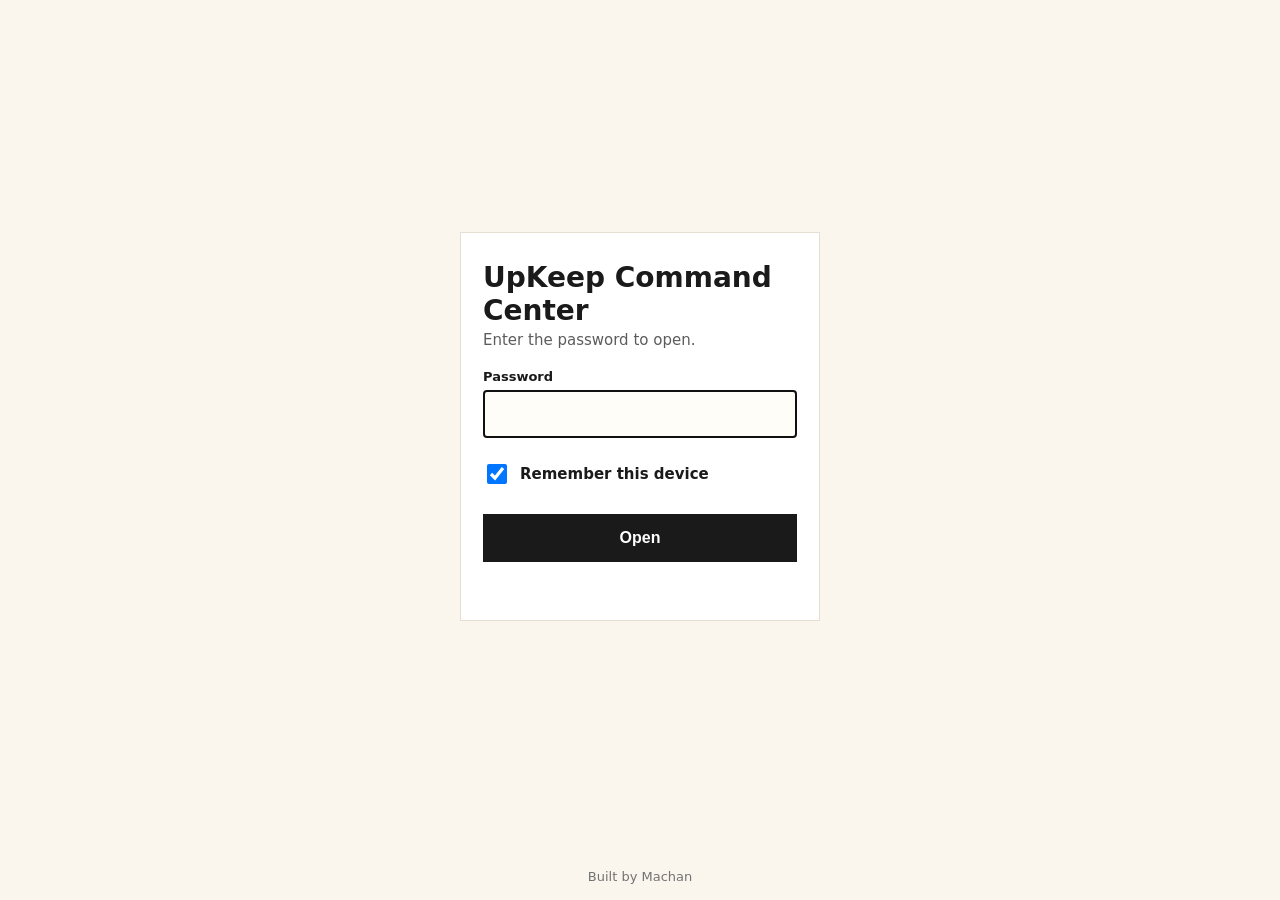
==== commit 8560d0b4: "Command Center header QA r2: tabular-nums on the launch countdown, pack board date/clock to the righ" ====
--- a/index.html
+++ b/index.html
@@ -11,7 +11,7 @@
 <label for="p">Password</label><input id="p" type="password" autocomplete="current-password" required autofocus enterkeyhint="go">
 <label class="rm"><input type="checkbox" id="r" checked> Remember this device</label><button type="submit">Open</button><div id="err" role="alert"></div></form></main>
 <footer>Built by Machan</footer>
-<script>(()=>{const D={"s": "h1YeWA5S7tHNNgfrOtWNBw==", "i": "XEs65Z6+aJhLXl1k", "c": "3+0A2h6rFcvpfBOj9wCprRDqHLvH7Mk4EFacGrSAIg3JLVpUe34WTLCEWB/AYsC/6xdP1wpsq/jJ3puYjSIt3hO/JFkrZOxVsAGq/vwsDg6JkimO8J2b0fjeRnH2bT4D4XmcKCTMvZgDAv+U/zY+zvp85JF802dct0urjmAclBdotmHeRtbpSEallUoa/xiHxJV0yL0KF6nMLVT0G8WHo6zgbw844/0b4hk5otx5vtHYDpg3TeokezWFkT6qlTRqGegX/zWhpuFY/pCD3PRiPRG09BT2F3IdonvYFv+6MbGUThSfxCEFeaZM4O7vcO6qbZKcQm3hjWcGcFKMILGFpWA60wZFgYmxJXa3cHoazKWDOOvp1PjvrjpxkP6Lh56jlXFYHWKL+BZomfk6DN+wvKbn4e7YHoBlDhBL2JHnNGWII6/WGV7cMUWgtl/+8jSTojOfHwqUA/VpVFfhFtAFlw2chPBYW9aTU39VgmeAJmj4YunlzWKNGbZMnvO0uQH7Fronb1rg7kgZrpvB4YvA/VmUfqFrByZimHmLABrkaMl9FOFrybFWTW2sM9RXZL9yIzKHe7+4siE5LwctuX8OF26w084SmQNXRxmDqxK/e2TE18EBYdFQ/d7/L+suJBvGgIOK+LCD4ttPqRHk3/LklDt2V9OZOgmPbVAX+fb9kPFq5DQtou5d6GaSP2i0DOi0jYgV0MJoHZXhXXM+ySfkWcu6pXeFD5mk5w8hI8zvTyotOkp1v8Fhs9UJc/6g9rAbkl5UiQVVPs+2quup90S3nIjnfWG22L1TzqPO2x9VYaLIq501GsUnHkZROrTTNvbfPHG9QBZWWir3ItegC7MF7pTSthrGlWqKFq0gj0g1dq2EPqt/DIJy1jTEBeFUywZ5l4mICowO7rC/J/qzoAm1EOMg9KnA/8rB2QdQJoC1M0DoWqvhSkApyRRFvecTKhD6wa+JjprgcIil/OfHBTQgOSiVZccBg8KysA3Utfv7z67kjLbJ2CSBKk0+FJq+sji+Z2eZFEDEzqgutR1Opl09EdcHxZ5WvdZoUPiQ/5fhXka2fLrbTG9WfT4AbORPm3+0am7SDy7yE4Y/9hurJXR2IS+UPFiK59+DZRdf4vdhmDhO0p17f5FdtaQ7VLzmMQC0d0z+Jt4MrXcNjZzcqb1K0U/ZSCQWnQ6auYtTMn8Qd30q9wFVoULFa1GqCf8kv0mzS7qRXv65+w6YA/F6AcMiCpTtYGCgMbL/52Eu5BpSlZZTZqxY4/zTmGTckjwTMFwkNNywtyqsDPj0uVIuQP12cTw/hGP/tq7qAz9xCXWSLK7TJ2qK5o4tqL4LU/2etKBMwWugIUh5mFoDtWe3gevYKGfhGq/[base64]/mhd2UTy1swt8+TIIA0eghfxQBOooYA1kj/jwe4Lhw+ZABArkxB+cKlliG7l9JFmJjfjvN1FrBKzMNzfNb8gFEWAMJUM2FEIvofGvrIAKRnF9C+Os2ZZSbba54jSWNrHD87Da/dZNkTbmxF7PLqCkJB2cluvZ0ENVAaUPuIYRbq6IIvbqDdJ2WPPlTLm6nJe1hri7MZENl1fmkBH6V/VLttkrpXlQsReHfH+Kq3SwLhezoP/+xL1OHMx07nZ0cWP4nCTmBvIHOBjxvjk4xaR4OQtPZWFvOLae+uxaeO4Lz5LgNbzHCSGQXeC66Hsoczgs17/4K8SwP2htIP2yDWvSzHjT4Eoqp6ZIWzgKURFQT4jXumymTwQkIwtUKtGn4xhH7++BvkMlGVgS40P/ukdoqGjBguEhRsAD4PEmHRIY1amvr/td8jFozQcijP37tedYxXWG0L3tY24pAWqaxmXxlyMQtHPKmhQ7cIZayrT98of3PvIV9LlXSD4qtAY1XX+pe/OM5+vY26Lw91BM6pocdkVzRjRRCGdSAY6Y9XGsMDDnhc/AVhuSCy4mzdEwAcGF+A7z89oFMWTgXI3GpZlTuA0v2UEn8wX4MHGciBJZc58cPWuaGhPtTlEZlL/ErRo4ip4shxV4pCVAnFStlOg2DOB64trDi3HsfzfCk7/yEmwEhslxbndRpxFbluHw5DzLbEInLmoKwjgHnikl9HOuJnLR//Sp2ShTdgHYo5VSME+5BBQUBGINEaZHCNltU8I2bN3isy8g1IsGmRPrreDnRj7GMp1oKyJD9CsgyVRCiEGfHCMjtReBcIOIWY1codTJpIlQpyeul4RJyfrbll3f+jmXAmVrvokrlLUb4fvejuSuKXFQL+ghUNeXU0eCqqIYJ+qQQQJ/Tjt1ixFyHbQWcnO9viPhqR4NydsUfYgdL5lH0xCbCZ8ZBe5/aum2+YA9h6Vz6Mtx9ckYOVJbo9XyBX5Gsgn7wSYSSHxYs4/vMHKA69AKJcAroWLd641CJuDLaIM+E+zHd0WMcmQSV/lD0thWZgt0TSJVM1PO9vsiy2LV9nTz0Hwv46vgGrvySdP6IT64IZYvDZRdJR+jNwye1MAvL4AqC+KViNm8tIlc7h6vHmM1qA+9RHY581GC+55c1ZnVicVRP4mT56jTbGGkFrilVEv83hpePNN3NPMQtFoLU+8gr4il/Lw1AuBbyIGcXB785+Nrn/4NL7oU68eXkezLiFGNglBM6kuTMTP1649+tv2ARzUwjowJYyyWWK7bvIlf7uAWc1ifJATR5ZkVxlZyWHeZPWLgKZQN+RzgRFWzgARmkmg6I9ftH0v5PNGSKRxJ0zMQiIck+jJF5BSbz/iqDI3vyY6X/iYWIxXI7W45YxP6gjaJkLmpsv7sKEPd4s7T6FKR+MI6gHu2g1/Pyuh+Qwu7dWkj0VTiR1ZS5CqhCgi8NKdB/KU9PwYSBRx9ul5z3intbGG1NC3zslzOcw1O8sqqtx5aWRGWy1YkkXtBUft8mCtLt+H7ujpHu7ON174mscR6hwTmKB9WvFYQ74Qg0BD/06COdMscHXlJv6K9F7TQ2yKdMZSdJsmjouk6MYZSmYpNOiI9kVOV1JJESPnv0N75Kntb+Voc1EZITsfEgQthRSQWr/eqoTKBoswMzYwMs9btmWgdE77ibvH04hPeHgDuNUmFE5TJT1RkLl06CFTUkVNplV0uKEzYD+vCpfwtnS1iDAik57GOIDZSsgWPkzbkKeKMNkRGTIK70i1LBcFvqZcY/LGsr4lc3gCC1KDYfof9OBieNPDtkhC6GxQiZuZrK+srkcOQj7h3k6sidgYnhsCFR8faylBkwZXsZtFAi4GB9r9BXJNCqI3Paw5hg2VzdE8wbm/Iyhhip6FQNeWQU0Cl/BSazSPIO1vzlSwOIS7yOLlphkbiONLkA4Lm+Z16R/9wpM3dDWDNpytchpfZqwYDrxfX8NYZEvb0YglFURVsrLfSUu2mx7itK7/Odt2/AbGnEdjNjpPBExuW001QoMA5dzDFNMWfXsGa5Flj/0RLg6fhVF/iu1aKLK7zxLs1WUkpyaO9996M8W26u+lhG47hx1hNsuCKhxQPbVOjqRoh2NAe8z1NLetxpsr/CJZj9Z/5ZFyAKLVbJ6itL7FN2d6WQoFagd0x2rPkU+tFYXApcmm9n4Azq62GQeBnEuPbT3WruS4PaMLo1KPZDpDtVcw1q6Z488Lc6lcwjIKKogddVbQBxR5H5Lv/dH1mP3gE7NL3Xr3A+2CdqdL37YuDwdwQ2qhSj7KKnkWAQ7dnNUPFm2R/90T85dQaegLcTwh2slhH2KWra0gXcjPFj406gfzeNjNdH4tSSGaZscP+9J03hzLzQP12AQCAojED9JBgN80XnNiHeNRL8+5as9hQOcr8virC89v3KoT9sNUiH6td1BPEihCs61yfIorL8xqf6oEZzd9uP9b2LqqkduX8PHLHWgNFN5JS7O/z//mkbArAXMIdOrrMZja6s7ZnrfJk8zcuyeGJET7aCGdkdprDkFcGOmR+RVhs/BH6r5MFkg7k04djLZaW4vFN+PfntazYIoByQkwe1JymiAJyaABc3TnY9YedaVDqNjlz1EpNsGK6ChjuYMRf94FdaH3FYeLdaVp0yMlZO4cPaQ34Yc2lg4ZXuxA50YifWvh1c1+4getettp89rfTV2uV4qcV/yM66U8vgBgBezvatYRt6DWslo6pWjNl4JcKSAP2YqOTsJJ3wZYxFi3HUMupM4M98ocKsyoXQR8eaJAXdsJSFA/aBhsI5tM3Vjv+VcTFcD+NKkWjlK6RS9ypZoL36KnnsLnxXptx7dAy0r7bVNt3qUrufM1kfjlVv8fn8k+GYhQJe9pP0JrZBquxRAUjkk8Ev0kY3ov2p5NqrpyEZw9U5ftjP/og0V2QnM2Dl7qd31cnJgXGSj8nhcFxQS4OfpWdwwMdHi4D+RSPseG/TiLMoRq9EGOPrXQpVw5x8vRpTwTub1AUzcltu4ClQLjEVePKOPzoDX0ERas1lAk4phU9xbEvgJI81qLmQXDZzueQ9attbPUM36Tf09ac3mx/w20bExr/[base64]/m1vvcD3CQYnYhLnRKSEo0cILBFwf7vU8XnhRCMkMuLUt55/132lt9Mrg3gfDO16eL3laHyI7E2i34cdyucfOnnWmGlvov92QHhkjYJ4mY4MeCdZX6CxDrU5klkB/AlQBAgwFyXA+M0zNQ6DA0c8vO7ZHE+0m+O/O9fGvI12fVRKE2crozySBvX2vylGD3zXb65PfgTDzEEw8H+jwZ8HsguWnFhbRY07b+6VRsg/kCRvy0dPns1aZp3KJ4/GJMk0s9qG2DPzhzKtyx7tyIAlCJPrJw6/blSyLyeobTCzM8wY+sJJZ00WB8auGI7nt75Dpb0urXb1DoEpIi+b0un7p68QOE0gp+urqfu7BWVqUCcTpbDF2wFvb2/OZ0MmNEYYeu7V+NE+B9qYbWd/+Bfy8qKV5KAMyt6P+88R4M/ijPmB2cVb7YKbL4yMg/K74ICelFiO93F4o1BSxEf0V5LF0OVcSHkMGO0nj7Xd6xlPHPHzAYQeu/dWGXTq35O0j2RUzFBqzadxYAYQm/sqXViycgUSBHNzXocGnJ/00Hxo7uKNIZUbjaGmMERQRT1GfUhfPZvkrvc8g8l9Fvxp8Uw1mv6XzbUHSIJh+SZ23CTE7zlACclEWT6Wd74shdkCQy76qmR7hQMwbIwqQL7A8m4ooAnkHj9CRr4cXYQwIWKGgUrGRJz6w74EhtBhRaQd6B+Cue9ACSfcezvxVuD/knfnPJ6AmJr1kkBj7YYOs602MoJe4520L4LLW8enuxMHMgDb+W0NHY2ewlzDIvLjPacUcDaLa5y9AFHYZ74tA99PY0P9WJ4XMuOWYE/qBRXVJkYII1kArseCRvisuXjJ9him9Lzg5Q4jYSB+AXAUAZWi5WbrQOsSvzMbZL3PyzP+zZwg9rlvm0P6cHT0CHaVAsRPsZA+Kd3DhgVNFT6L2lNGDYZH9pOk1fcuK3H6JWRq/tuF86Vt95djwpzIuSVRXIYAZA97LlYwdvhv832+8BwZykuJ5ZY5fy0PeQ/KoBadIq/onN4vBosB3HGD9tPqrLZUEmvItDD7H34zHOJYHbymQslCLgqCoXSdieMkRVn07uMUcmw9SBBght1wi42pfluWxIqancmG52gl+etD4w5sS4R9YXKHVsZ1DMkvziVF6Bq2QiRcIJwdCYN22IPsgzR7NnhhIdLfCDQxBzRY25ygiuOVrLN8p9/h3J5rpSqj9ksKqxo9wuxLfd6GWqXlw9odVWHyFS3OD3kCM/XVJxRnNXWoua71MgA2EswBEmlfXXHXlSKMuL1Txq7Z0O9oEkKS5qJdkygP7GeHCU/sq+5FJ8BjKWOLjb34dNKLR4F2Lnz9hNMq0cJGTQ6gR6vuop6jpWHyt3yWqPt7Fr19lwcfiqHLX+rMpeGHZzo8RtTvM59eV0GAXK/SoZ3FmLNb/ZTlI/n5Bi+1OlzX4YTXJGPEyD1iDGAn/7PkMGBQacN8A+cSefkOWIAGjtU4jR3Ti5tcHpVTkeRBn95A+edVYFgh8h1+QlHd5l2tzLbuS0idVmBQKtEsiSWzU0R5pglOCiVf7IwSEhPhpCg6YyZ1G6Lr4GaLdEetC4zHEcqfWj/N7l122razYyKsawNQzPmsmi/vyVGZtCouJp2gAdCNqsq9uktAoUFaYwq0WrNIl7rbluhIKEoP8WWRG5WoTb/5lu7/kM0TkCtKCnWECkWNr9l5Z2AR/GCu0aEn7NU8ZKpXEv2+fSLY8I+dNakIZCKmMLbdZa++0tmOvqQe8kiG53NUBq7L6TTvGDz0CLkHJXktv6yv60X98KlN2757zpN2j8vWHyo3anfLSw/BAHwJ0wlIhWQbU8f0mWrInOTrxe+fnLRfnAeGbMC5YdQzDw9P2Gq8QAKyI8bW37fIrMjC+U9eGlsacYMNmu8QCvW9g+Yoi0RyHL5jF8UyO0YCK0zP+Rymlv1/tHol6Wf7qhiH/893uCxVUtfZ9ZhDmJwYqJ3h6UDjwdBAi7tD7u+wWyDN1rltdjTumrLGQlIjsfJnHBvsLN3fs4SKIC1gdSDtBeD1Fo4it1wTzM2s90PwsR4WwePtN139uo7I6ItHxFxG+TBfcezJFOu/quRB3RioRNIoenXPJ+0k36v7uAJ6zxrhA0pUFHKxSEfwp1prh02KuwsjskU0Wvakka00v1lp7J0z/1yS6qIY/gvuW2ogT7NMp4i8wJhrrD5DxpyDEJckQHPQYrH8NEqcXjyMYYttZyVxJcE23Q6gEnR+L2BuiBLHsGaRPEGDDfVk20Xyc2ulzmCUWpjQXKYAXbBPQP16Hi6qoX6QJx/PeAFf62ZP+b91wkEJ504wGwhDK0Tx7Lu7Lhz0PqDZc1fo0UjJ+mUj79aRoXU2WpieDnSL33HEs5r8mKl75rjxgxKsRgsAZYLSWNKLO5yd7EnQLOB+tlubUT2bOEVvKA1JXiD25CgnZ+qD2yxfRTb2Ep+7+Smw8u8rHo/M5yvNf4SuoZdCtpGnX04MB/DxWd1neilO+t8xK9eL9aNAUX0gGCY7iG5wWS8K9Bp72k2GQQqpCI5VyqdLry6AH/[base64]/RvpTqUZRD7yEEe5nTk/T9o5d4iMAcEz33F5/5o7lZGfuk9tRLubMelZh72njgZtQ/+byk6X5F3Mn1aFoDa+HW4XgHY0oK6bUZwNQkWonHncPbvLTPHHx67/pJsUKJwbcX1uO3NIPugRSpLifEmmZ9aJnrJqUsMs+fctTZW5aX3pTSbDUxVXw+9wcNVk2Rg1thkJPM2ZPIoDaDbH7UrjgyW0BgA308f17TH1emLn+H3Iam4Iv27N4IkJ2CPZ8L/uwr7yG3FWdhHfywQHJxA/VWaVHbsmEeAPSvnfbq9j6xHpw/ZCVrmxPMefCfYD/qhqrwf9sdAm2ZGTWor2pvGrdHmhBXJDUkadIspZnIkt2RNc9HwTFiqPAHDKSBMLN8jw66+JvT3ZT884Zd7RprK9QDtGT7LSGm8C/LGd2p1zJsVwTumXDzNNWXCiXiOXc1Ijq8QbT4CB/6TlwTnUdci9f6eaYyIQurX+dwjEid/ZJHdE6znTEb/tMYN1Xt4DqVNvp/tmps7ObIhztESNhGnediXT1eYOEZ/GXQCjHcAKvdPGwfPQTroFKopswncGCcgQ8Pz6sgqB702WH/SoIQPBn3p/LovHFQg5hq5ZjDE8e6E71YP6hlqhzqwuLWZqtNGypXQFZPKBV8g+5IaAHvPuee32p6Pug1pjQu9xscS5fnrBQ1EgXCX+zB9gbY9MOG5a9+nogciLlBgPC5xVN21UuEc4Z8aWq58OG8DaeA8J5p305PLGrgMbjvxdwKwYJWqm9N8sDpixBa/UP71MyMeIdNnP73hnRnuB0T5z/R1pM0L/issTSejA9ZFuqpImUfN3rRD5Xz/4mJ6TwpKwLdrEi627q2bsT154Lk9spVX31ZT4WQ/[base64]/f/LVtL0f2w9lzhHgZAG2UQHd2O1QLjQAi6eVBYab/3XKZyxVKHPyynBUZB7uoyHcKLu+fV2hLz16jKxJ+MZu8l3mAAjMAwu2A03NV6BC70dOSckiSY0khonWcw840o3iMceS9sxSTShkIWZl0eNfK85ZyTjdvFpb3yBKjvAkeEnuj1+3BMhJ+sUFwjRVDl6a3Zjy8PFSonuJLZeD1oRzpO/yuGxeGIZcnjqj4+9YkdE5c+sBbsxNyQY/lQ/JQ5mLJI01RJetdoKFxImkqxwxVxdlYhXlfFrO+NjmekequWhalCGQONaelzC4Rkw7Dk1jrgyWer9DXGpx1da7Bf5w87+NUtuVOnHEB+AX/kaZkxW6RbAmxtO3/Qqt9+cGrc2X6n85hJTbSaBaODjYtW0kAkzTjTKT9FShezZ1Xl2bVbZmQt0RtYVWCiEw5FYcdUre/E8pCDfueeLhhO/na0lD5JAcslS6eD+GgGZQmdSB7jhLlVLoY/YH5Ivxu3fdfmBfMY67R/WcF0Is+JqbO7vN9dTYV4yhoYk5Wi5Po7ruZK3HFMZq7xqX8W46dKm+m2usWXhdvugwO22f7WyDDQfmu5oM1AY9YeEdNZgd7JPkfOVQ/tABN22fVNp8HxdEMsKvt7hmoWklRLO0Nlp9777unXKsvjxfsMiQEy66Ir2COb4ccATvJixwsLMTcIbn5J/9ZWV/9urnvjPxhMndNgmVD4dZj6xuPsFSDtJU0VRuqrZWcYtDuJdCTQ2KY7eH3WFEP6Zgk+8897HBri7x0v9WobVJnORaSqhVyAAtbgdjHe3OMyEFGSMusnvwhBjALRqzKYUd5d+PKbxC6a2yUwyA+Sfxlj6oiW9A+f2+QesetYEwCTXR7hNWn/kNRwrhTFChqk0vZQYyaD7e0DxB/XIb6PZ9k5XPSEDiHs4wj9JM/0n048BZVOQ5HGiKPQbjvjtnE/T6wEVFnxrGc2IZsnEwSTrL/nzNbn82fb4wZX3MnAX+jBR84sEMc+kInbrCCB8RQy3Qc43aFSJ+/miTk8WQHiTq9xSiOUeL1SokfFaKHXVZN1gTdza3mJC1TULzMa3YbgPu0LzrGiuifIuUle3CpIkWLo0He7bxQCEITo0/kqgX8anOAJvN2tACOxgExYmZJp4+KSTSf5h7X+/a6ycNlvAjHG+ULlgUz8V5HlvuN7PonFcyQp6VSiYotRgB8nvIX5b+gZ/kuis2nBWkvKIX4EHgH9akB5ygjParZaomMkoRXR807lglkC3zp19nslcQ+z0K+SzyFveeZnLRCu0SnxgCybHDTbyc0ZnduYVr/fouN4E+NToUqokOdVkrTOTLve3fLSECp4RK5w57MikIb+9mHA7jJm1N9OsEF4vmonHy9XyyfaTX6o+msbOZgZvH5oCVURwSoMG85FreSmdbJElDv5UheW7g4olkuUXwaAHTzm5HWV633p/vQiY6I0R8VchqQbvBpE7xVqEpUs183eGF2nipoO2IgYJdjKxUQg9owMh6TkCxfUqM8ePtRR13JUC4plVG3Lt3OXN7P4irwP70yElo/LeV4NKBaR9wymOAQ/bHEcwFfIkN/KOuKBTs/6DU8VLOmIwlLUqzQu2e69UnNxAOu8rYxkR+6y8So3ztiv/CiRuhjzx2VVPHh3V82VaEOYxaKJ2r6q573JGjf52mmhQ0FB/K67xjXYqbiRmARydJzWqk9ZBGYb3SSPcW9I8vET9it+pPkOPfnCEM8Jw/uK+rD7vQZH5Kv3uA25PL3mYKEkK9zfJHZAL8VVq5nojiTi8WwFYpS6gAy1mBu6SnW9s4OeIteQ0p6KNq3y6gahKW+OEF3zYZgsU1jjOVXrACjZd1w7mVYY82lLE5DXvz3sAdTvuPW3tFwnG0r/Wfp65RR8XilUC0z7IIM0gQV37KzZSxd+eDWNaZ6E6vVTswsfm3a6V4GvXApYmCP5aKNWV2iSHTeEEtifihbi3QKECujOxwlr5AHJfwueIS0paWkuHaDiLKzg5zi/4p5gYl7DwopCRDuriBEp6Yx7RJFIbhlmOnShGTN7ihTPDVgmuKcFbCC3HG2qck952YyEbECpx6RPgSbvMIsgKmVl+SB07XfI1l3E8gb3h94CTUi0s5GGy4NR6VcXQIJpMHY/A2ADx0bmbeNc5L0JAEGxAzO6v31DyzyKDvrLNwkYNlnqQVHzUVHD9Fqo/Md/IYYeSuBdkLpo/+2VANq5DwBwaJ8sm7aNsbogY7kivysXwfyA4beX4bfuvaimWuNFoxo9+sd/O04lxJ8D7sHGHP5EPljKB5xh+F1/UFNOd8O/yc/4+Esyx05oiNitp7DinPC4ryYZi3qLgo1TOBvlRiZShMmHEueE/dRHkFaJaD/DLhtY6CS7J8682uxgC0+PmU9Nwt2Le++Uk9qe5B5kKyO7Db//V6gO/4mZ02waEVHtCXBv7fKznKiQ43h+vzq+bVtXt6rL8kEwwp9Exe6SL1PciZBT0z4jMdftm84TeQwJ0qovvQPkt11rQUJq8/NcvEniX6Nxj4PxWPul7/Onekd4IhK+e9vAkJBJo6cA0HEYiqGaxOF452qZog5toE1pwlAVwyNeSe010AuVJOdCxOlMRX17tVw/IJT9u5Yl9rMLJKYZME8z8U/6BbJXZCWV+EC+5VkTnGdhPWPFv1ywO9PMG9CYDlWickShisI6lBX4AOzyL+b9m8sXN/zU9cjCA+iE961uKK3dCF/j6D8Xk7C44sVcm4RDJkuimeVO4s1hgEJp6I+jkqHDnDwK9LUXzhVWWaAGguXhewtDxzfB44syDoBQKg98+i/HAYB1WuNA6rgk6MA4+xtOWn57pmjB9qjAzdp1EAQRs3nM1Lroj2hvGKfb3ov+5/aE4su4TOHdGyY4ZuVCjDN/mgiK8utlXPHcWnNmqbmdwHzHjhoVwt+jT6YnGFQIs06Mw+j9CyLkEvZB/BofNHKgzgV/oR84g+pelljFQ3R/UDCW8x9wjkadD1Pae8iQYf/6ZeLtVF911Qx7wC/FXyM/H1xHl5B1X2tm42SB4o2x9gn7c6ijUhCqEBa3VVKd2wpDENgRaUuUvJ1Iz1pd4FV1uaxE0rT3Fsiz3+cHtX7DJAi/fEJitIZv0ip7k5FjIW/Xx9g9dm/[base64]/um6RjAFvk4jEcqKD42ndUu09BAx7rcAq3HheISMVPuYPGGk+gMMK/sE55QWMpGaS45xQf1MtVzAyjcNYN3q0bjMB7JahL99H7L9WMncc/[base64]/FSDwXv28Srj7Vi4yFDeFeaQsKaHL2HFMn4mPz4BWvsbkXreR7rW39fpLhXSwK5VDLweOGhYk3yoBjRPZtsRIOgiVt8mFNsTqcQCI7bXHC09NTRzGhkvtKzTonz7KtSh7VZxNJ8i/iO6sCAWpFz6BS1oXnb61J+5mmaqZP9ZmsOUkGndssxAlZln3g5wqsMO5nAqq9uLnwNZ0jE4Q3g1Ez5VIaMnnWGbQjixdzy0f+kJmzV8z/maVK2+faM8/rKzhzcyU/JX0T4N9xGX4bzL2pAjvPY63naPHt13/7HhWgg2abQc80AeLHG+8vwUvjE0Nhcp2TCK5C6hyT9nsCgat9QVqTB4T2Ng1YEpz854tXeJBw51SE3ZbXkWj0ExqHlxCl9eRFbCBz3ryWO0l/CTTxfLwJyzQP1/riGt8gJyu5gFqoqqLAGc10jvFUSiu0hdOWsqRSU2XdL5GRJYg5+qJYFcmXejQ3MJvtodYFTqrkhCreFgA1RGrbQCeyy9Rw19GBwA8/Wja4DXH0wH0IoTUPxNSUOgKCOCysRBRKE4u8bwdJoKA3wBx9hf1hAx63+5T4vSkbjzqbGcOlFN5s2tJpiD7Wt3qg5ehSE/2wHg7okSwIEsjk+Vnx5GEFGspJCnCE1uwsJjE27FqHUJUaE428L2b+DlHWJjMAN0mQ2t/[base64]/[base64]/8usYB/ln7W0rC8CRYWVaz3s0iV3Idc3+6ND4dU6W7nw91QiCcfCaYD5ClPBiC6PSx5hPyKyRRMSdkOW6mUkyqhPZnWYyUevD8bG0kurKQPBa5PaDPvBLw/1r49HloGxYlbj0LHbqFPkz3dGE7pY4RZvckCP2wkXRnv1uusalNaY04wIqA3h9J8/IaK26slHMyi/sNn6zt+EDakTQ7Cnwktuk7gKyRxGtFSl55CLj/[base64]/DaP4dzx9APYqRxt0clORKLIKBhyY86mxr3OXAO4BEM3GYVSt1m72wM0vrd1igIYmLS3pCekRbZZL/ZyqfZwuZKbV/MVCkO5Rv/7gVE6k5MOZzcfyVfevcxpUq9gWE7xseTioGIQXNjAfaqoONaltWZF0OvzfAvZgu5PF1p70Sl853F31naXxAS48gz0YF8xXcGJeaTzc1NAN1Hu/z+hhpV/5oh6hLInAs2APgJNAx3/L8yb1KVBGV0dI/6lKceZASi4Gy+lhhFnirAuS4KY2PrOHBJRmfZajbk1+Ai3eTQIOIi0EM6MSQJc+JV1c6I22dT/mswCAFN2b71Fe147hDkCER1bwxc6uPtRnyUO9HzC20nbrNzR6kHJzos+IRQJTvH/aSWaZyeCR0Kuxmi+tlZnJ+yu03RSDrS7CExFYtN4n+BiRHHTHmVRgn1tRpiGDSEIE+/[base64]/Risb8Zu+rwDCEqpAz9g0/dTE/EESg4tK6RAUR3ad2fVeX8UfLTAvqhVAUE6R/[base64]/hHHeQTfPrnf230f0eQ1iB7xQZB/KTz2t/AhpYnfZi1Pam6nS6RcGsNIb7ILes986zgXPSBcfFGO+EE6VE1ndKDCqGyfuIlSr6e0i8P+HzfzT2/mNyXK6iVXX7fAi8Jqpgte6IBX/UO0KFk+Jwq3MLyOedXcEGZHzFYAQnQDPpIJs2zfbnopsd82eVQRpEiqKrYJCmTeKnuT6KuunxtL49fel9FdXA//eEeW9G/rpUUeNZxLEm4+prvW8XxSpPJqEktH/D13fRv+9aOqviOW0BncDKygsVg+l7iaOd0/pwUcRzIginrVDkfXhSsN8dANHuDfVW/G7Shh9w1Nh2qdtHX6LcsAa5xRr3ja8BtGjY5OBq1LhG8dQXVADneOT1jAb1NpHsAfMAgGCsLj2csHrxOFV9YkMc9vCGOtl1aqo1M1IKMf3i82UMGL75cUowOt4yWj3gHQYJZKlP6sGT9R3cvMbqp/unyYPiHVSO97DN0cWU0LzhQy0WQOZBuvSeLId66hF8Dc1Dei3dDAuA9oTHEx4QjskS+CSUde9QyFmXIiERq2BK5x6q3q9SUxVazk6F7+03sxZkhT0pfr/dUVsTX9LV/vCQ4eiyav/6uQziuokH2WwOhbuZLMXX4K8kHZ1uY/wf4QlvqDt6Xw5bjkuaEP9O40C4YB6tlvVt/01u1Xd+bkRUwmXAeASTB9xoK6cEN9Z1DWUQESQw1FXVn105u0M7t3d2qftmseYd87k4uDsrzXUHIVH7iLZJ6h2qNoZ+Nc5bJkwVZ0S56T2pYy0UZltYYf3oDmtpkOFpSCijxgDdtgFCoLhdzRVIJ+AbQGMD7Gt/80O+OFrUZXuK3weewo+0Q1T9wC319ZKEGoUXWltWNNqWrsEp0j8Cog15xSIbdKlqSbuqNVLkh0NDIiQHbXL+WVBWtzcl8zlkD/QmnizvJA8VHQLhokBtX0s33u/2PnjT4hbOaEKlb1PypXffYM5FbD3QXz8qQB7hY8vzq6Fd5Rc+s6aim5E+dsqPFQ4/0IZoroC2Aq4eomZ+BaEpyuCgXBdErr+0xaLPwaOpnHtXv7EK68UV5Vr/rp+Ah/+hFrzLlWV7ojrIK+/5R6XCie3idENvfUX2lLCI+K90Jcagy7l551UtyUy3Cd/oYKNIgXT4qhxvHTe/KS2aatUKDy9BmT70lfwUu/41c/jtpmYABFFGrJqbvsA/TiuCkv2Ki5JPBCRa3n+ntPL9SEResiAdU4XBFkoyy7N1NDIDufz+7e6uC2NmykHQjDPombN+6U4sUfCovEzlOkZ1XlhjKR6D3GkELX8ccNj9OAMM8jmNFyAazGMHrbGJELyeOc2NnAhXD0142/5GWHKc2wusPucdzzxvL/LJcBLykAJJfMZ8BwYze3W1lrab3RdSMRvqBFG4VuDuF24bVllnVyGWLgLvy5+7vGn9d0OSc5Njvt1vvvJQ2Fuq8Z5sxyO+sb+2PhmdJ1SfqwNet2cxUKcxRwFiyUiEH38OkAWhYISDLjF6Mow/Bx45M3clkNY/VWcUhuLlFG4CNznu5Mdbc38WhSasV9V0O5xd4o4Eozl8pCnhIDF20mQQGAKeDXH1FdFlI7L3/iE+G1L4iHZ9cQujc2TPyi/YwnZC03FqqC8iJ+SptbC0jqFY1tTUp6vqCfJIWwbGvWFbdIbOhc2hxEtZQ5Eat3nE431iHvXTl9l5doL/P3v1w1B2turgW2q2aVSbewinAtC6j6D2wZGuaWx5X+RO6ZtHfXwLoYFV6wHY2kzHfpIY053/zUSJvZ4dAxPdow8UUG/ln8kO/x29V9V1TNnbhUU0O/jwgUL/AWTM4PzzZ4CXXYRKCWb2iofKMfQs9rS6Vvi4sMfPxHs26oEJ0KPqZw1N8+jmctlhfVsiavQMSH0EBaStdX9DQP0rwk90PjuaC5g/LISLA7HLCO/7tfAeJdkxWbfl0BctiUsS4jXzjvFue7YZ/BrTnoghmUEz7waEfycZqspU4FEmsXBoGTlCCjNp3vcQre+qGVkyx2mN22nZP+IzG25B6qpzvuOL0SpVZqkHrtBARF/c9HKcLY+MZ+E4QUp3SqbQfEqOrjsa6xIlB/CcnTfgtAc6ppmlVFxakVIYPOzMEDdcVnhA5gO4L4UEX+TM+djbeDKvDmijS5C0nilDZ+Ns3UdFOehQ2hX0Z/0LkRdriSdOKkaNlmRro0om/Kt4ZMRf0+v8Sss0QOBYd8YgM4PtINqFffE27OWCD7flqScQaksNjmaV2AFMBfMWZd+nGILp5LzApSqQL3RfCPZJHJc1qYWNhWmQtGUenDH0Fh00ARy9htRkEOw7Y9az5tHEjNqB/DGU0KY4jZ/ktjYMKtVvy3rZu6I24TLmnVYK1hRnVxVDp1/GAIz1IJmt4IehtRLbcuix6ZA8yNUYljiNBewoeRsbdUS+ePy4aFJizB1CePGU9hE5KWSygB1EWihpnBUVXrj6eJrCJRicAA+Drr8Zf+eE8Lc8bEWuWLfsWhAUArFsJDdg0wGYV402yVcg1B3RxA6Fq21hsNKZzRTzj0jBC/4yBuidB4HbpRfSQM6zpO44+MJrajjV70D3yH80Uljq9iPCYni8xnyLhzr5o//FpstF/TK5J6e7KQBX61j+6hlzT8/PUyTCuOlyQkqTs9fU1s5fP9MzvhmJRkMc5r+tkIlOnL8dESo+oY2z/HAy/0qB3e8ST3x3DiyuRRGcJK3e04IOAJv3yAvP2BTOcEdcA4bAcoPpwGjbR6ZXUWXQ9GnssAlfA5Wzwk6cCl/BZRNJaFPw2x3HrzIlmLd66gDfVEaxpwjyCzGHoRQQemyNPO5HjMk/5RBfX3DmTtt8BTIjoKxMSKAr6Oy+KQ+o7EpT5LfyDEpAy89M20a0dfWIyFZD+MMmVbL1IClPT62qh6MtPuv97cv+X+nzsPfco2Y9U/agcPQk8bVdemONPenWcv5l82cNn3Vm1Uc9gDHTmnXI8+jqZGVXlCDgrMSLi5eNQCH9KeR0xlPYRTUu5j4C9ykzbqyGFI19238PxW1JftpNhNv5Rc1GB+e4DLbAMJGP3SMMEpVscK1uIOEpsNSpgX6M5TqGce/Ja/4ZTioOlr2tn7D5ZhvD4lfYLQLj/ub1YS/sEhzdPTq/pPtGcMkXGRVktUgcTNoxylhSaIgSsZhpzJXN57TBZGDkfk2bIYeKCaG/ry8hjcURyWjMNyLqz2PgE7+voO7jDQgNIUB3ZuBybNiz9uECGx1TCxSFXvfsiRdEH8j7OPgj5mC0GehMezmwRyHT8GJqCoGDQ1PZQuLXTplMWaWol0GlexlVcuF+MXI1DgWtaVXBlKyZ5w22VL+8nzlLL/tG2/BwPmAOGEYi/uIo39RNeT+pJkoy2MjQv8xxPUayhYwzCK9mtR2cYdc0vokDkKEVNTDebvJHdjeVpQ+PhgG+30vKqppu1fF1NyjTEt37YikDN6deQ0c5fBXsHVT/jaGBp/8RX8La+cyfjJ/bJFiE6SVkSYKN3ylK3ru+wkHb2QLvdUHD1F4E3vnGpuolt7ful+6XJMzeKC1xo/U4Dmg+qmAS4HkT1uY2uJ+JLM4vB6+kyFCMcf5z0cDvrvj82gfLhrQASh6Os93KuPDsDf/Enk5DhJy89TJo2dpX6uopnA9ZrA8VnUKqgCn5Z3tFqRTVVxgYn+dqqo1t4xCCB2FYLH5PnSgUzxLgZjfniYvljAIg77BRm5JaQ9FlKK6URoPwMtnTEOJG2184IPq36x+ks3HzKvQfwOqSUpJis/1LkFngv/C6STjXxwHHB37q+TDjatfLL/VFntVcibz5eDEiqPXSwlmsbKrnU/swa0lTjy3baV4EE4wkCZTbATy9sdPSKdLOfZvh1iMZOX8zQhRWPoLtMDiR/xdSmJVtvJZ7HDoLp9LI+tPWwjRU9OJUOm6JKc5trm6bIIVz25nE1fpRcoxCEEtJQFOzjKLMH5uZZdhyhCa3Y5k8OIUA12Lyl1n5WYGZQ7XzC9ZgwOqnmmf4khddHWjU7EFfs/s35wgwsxDWOEIFj7b7Lihc7IXbWLoBwLdrgY+ZvRZLPGVlIVGh556r3kgyQHhJm/bJMoQOsiYNoMeViT/YQYP/JCyDh3s06RC2Pg7vsARgEXPskuZporiz7X9PzQjqhJapk0M5dKWqHtjUbGolZ2cRQK1D9LrWqbz41ToD+Q1RILwJPAWO3nX2jNRLBfuiBzsuhNUR9iGKa0g9VJxfNbrL7WQLY6XQhgQjeQTLjpvwTiEcQXwvuP3/sZP2OPHI0WgbhKhWOssjwEsaHggSsbVAFmQ/sm0lFTLw1mKlbguXOrzmT/Nsamef6NaqEKsLth0vcgbAX3vzyISLS5R+4hYhJxHeApeR7iOCMwoKUjgHE/[base64]/wpaQymW+UYDzcu14xwajnPu9rH+OGQlkOKbitBhsT8DMX/[base64]/7tGWBGq/26AbF52RmJuzhuMZzDdLy+EwlLr01B9rcG5Zb8uRW7uTWsHLnC0+JUUq4XAUPQSssomEdWfCOc13FTVkt+bq4kg+ODMz97/QYrCHJHhi85duJif9olNZWFXVTyl6n8PrAgnGnatkwFrS4ZNjs1bC/x3f0Xr3I9rE3UJZTYfSe950lPZmg26oTf5bJ2uLAmcFztA8ylbEsF0woLG0o0apkE1z+EjeA/NGdHRykQmXWFrxjvnuPghCBIIskPvvfRbBcvuf6r/f0cHFjQgAA1Dj0ysgDcaGKNpyKrm6iuKr6Lj31XMTE/bnQjM8I5P8dnUuKYjaLraESQ1MsJWdT7uunOEenuPcE3Vp9h11kzZzWBDi+d6rQnSUi54pPJv5WTX2oexjRV/thNEs238lxOrLCf1wbQ2sz5i9YnF2yEruqnNcYepUBSgMSNtvmv89AjCasQh3MyhbvOhTw3+OPv1lsTS0BRVMz5cBBxS6lvHEDhFqWkRFLa6VkwqS54o+wgLyDnIQGL6uvsYHcfP/MYoVf1ooeOlyWzXJKRfTTBwuVrvdos+gIVYdgfv+FqWKJvoePqgw4BQcayg8L9x3jA/1SfLWb71FMLe19/7yHBu4P6BmG/QDCwrg855qV9JnFv77OOoSb9T3ZqVVTBRo1mzyvziPNgfbr9U7mt1fg0/zOL+QHvaEAHpNQMUu1wY6THV9EKdf8ilH4EQ2A7PpviJni+UmKB/h/6LsY9FdZL6lckPath+H/qIm0CIwtQ6aB6qJjwRXR53M7dRs7stHzqvbHawPXT/gTVY9xo5sqme4A4AScwhJ4kz97pFFDiEbnYlj10U+QX8+q6LfbUfPl7e6FbjBhT2AHti3LEz6WLOKRba/9qbCa/NyU8kFM5yOTsUih2E84CXSo0amVpK2jephQ+uWYSZqxj2lB96XMZ45Ya0e4EG37IyuCuM57oiC3mBc0k0QFv3qLNZbsB01uYF1HJhsH84ZmKkivHDOwT3TSC2mrsWU9UZ/HVsv022y9ADE8djxtrLPeiVf+lNCpbQoW2l7Td/7vMzPmx2ZBwS+aukz9ZaxRpqvBnSCHmeEKqf+1KUZq2b+pouCShEk6strJ1atmeB+X+QZIUm2wg5alp3hmfQ1euEuZBXT0zn3LXy0R/[base64]/jaXxAnFYSY7Ny05WSfrN7MWLQpLsUpZ8B/p7Ke8xRSfv7uJz6G8FAh2137JKHyDqFIw5cei3gjulHGDVfT+8kVXr70CCCkn/uaSnGkpCSwys2M/3qknOKrgmXtXJzc8GfIcLGg8VcwBZe4GnJ7V2bSyfIgZTElQFoi6uKldpiKFvYmGb9A9dradvQYqdIuGt7sKXIqNE1qYk3TW8X26O9wCxHu+60rVaE7rQSV+QMkUHHojHBUIrQj+8rdkDCRVHYJcJLRXyWNz66FFAs9FJX9PsiQGqEU6kia/1pxIJWCe3xCo8UOa7zZCYKsJPOlLf4mLAFGQm702NFT/ixQ8n6x5MyFGy9v3YSO6BsFXyqVevmr9W6bGDm3Kiu8pmnXVTtciRoE8rVoTHsp9dIpHf5G0K8o7B1Gi/hBgGCkU1ZmBrxGD1hjI1l4us6fC912AIj1nY8qX9ppjWUdv0uKB4n39atn4nGq/3gaxpTLxHE9ljeFJza5k71/koTgwfHKEP3caSCBOvfl3XzUzRNYpjuU8IoDw0bJlP/q5wa2/5sHmX3ID8VJ3vZyVBUSUAXABXrqBpgtNa6jOmcfozxmOgmiXaljkUKf5DZdDLqRioajYP/7U/mUz/SPRBbzTIsvdNMbbrR4PcGSMmlx8JFoDMb8aWZ2JarPQRUyoRFJVzIdFWUKpaqN6/4SeHP20sQk0JddPwaCsaCNCXm+82zOxyKbi9As5Mfx75zn294MsFL462rO/nPwjDkSMgrSSh+LGOnTxU9KpYizcXt/PqgdYGKnBiCz7zMRtXKBLekdfKVWalmVvQfmNXwSe/xuzNY3isLWO72ZsLvq9b2Mc9wV/BBZL6HVDP4OpTBeJILpAD7wHUXkMhVLqsIo6tgB1Dl8q6fSpTEUl9VLStbO2YGKPbFEsn5XaK36Pnh6g6q5zsqm3ygu+ecRCMHvV7W7+Uw60faE+lHUBo0fU6B3owW8O2NISnsDDsvBKnZSuu141Or3ClN2IuHKy0Sr/T2BijBqZbvVFZkUtdhVGYNu8x02ybpQgQWlJK9uF1/XD6MgifwWZdX03fApkn2xv66922UBbu5iQARCIXm1Ziquzgb0jsvIzBgnuHfMinVN9kK8fNSvpTU3B4YGDUvbiCfBvs/fR0aGWxNln30e7L1ypLdjv7WrLI2dF2RWpChCH5k+ffgaHbRWOUiWuFVH+HNH6O477VE//nUlVcH2GQA8FPjQKxRiGxtOq+ip2rHDaEM4t8aLltBff12WpDe/za+X8LcwYdI3WEE6kaS57yXIMQC0UQ7rm5ybWUiFuw9xjuSAr1G99GLHtyp8uAAph06dxPEhcwQTXJyKk0wOUNWz2hoQMDynpjZRp7RAFslyzM0euUA2PvPfhuIjIG6FMVSNbNpZ/00mEsY19tErYmX742RMESq5ZZDHM0whYrQgauub7n86SmXJHtGzgzBYx+7EYepZlVWkZ/HiQ2NRq6IPDFYQd++3TnDToQSmR4LYZJuXt0ynRXdGH/O5fopGscLQB526Mumzvl+H0iIjrOfR8KXUPdPr5CybdTCTZZli4q82W3r4TZ4tmihSBRhd9OQXn1se51Wdr1TgUb2hofyb31vWPYzBNbgwqVhLYstcGvLfe9l4B/YXdJ3sN/V9e9ciC9+J9JP/[base64]/gAJq68xeRuK4vBg+MdA3m92ftfvyHbmHcKLpV8zsoBrg0MqtCjLk8B608ZszXXtBjcfiNEtm0K+rs6KWUoftX+vxXyF3TJkS7WXVkAdKAjZOrh52bWEbvJ6v/34Mbdh9GxrXeTsEMa508CiQOwrzLOds8iZnhU2MAFuD0vb3xAHzUXBXFbgC4su2a/YE2KkkUWDMIi7z2yG/hVQ8PPpDB49/eFyuZKvbYAzVEPo/ZYn2hXoBgivQfv516qO0R2a/6QHvxuOYyJRsR/IufI1CHu8E5vKAts8zpcR/Qhyn/z8nvJyWojgGQRk2u/Oad2Lm4bRhHFt8FqeIA+5UQLVRbfNm1c3gIIl1AacCKTmjsHZ60gsk+whjdhP+DPlCr+ZjZxclCAeAjEuJOI/I+T2SiqWroZFP6ssUCbnTvEqG77sbvBeevKZjKT/PGVh33Cmjnu3Cn8IdKsYWkRhy8Rpc/g/xjVCFsNfxu6zi9PdbhWAdv4peLld3QJ5LiYWw/lGfSGYjIfhqcVsogiFU/EuUNYBcwGK0GP9euC/9t4/lr/+tSZ9d7NszgRvP4km3wqyynD6lLYFhmr9ZsxyDUmHfJNceVyRaMl1a6cn3vZuhBRF/lhYR80BrePSF24igKBF5kZl1d3KIoLzCKpdzwEm3FrSQLhHGlmDaXb8jJjFn5Twmx3zX4BHHjzAQL2Y8Sc7b+BwmnP/MUYAszrq9tYKFDl68+5yG0ZrBOQWuJZ/x7VjLKSJe76+djmW9ErA2D37he+6n2snxFC5iw8Mz8KIsLxvJtc/9geBPmPcc8efCAwZQSnXbyqUaYOuZZVqmrpZcLR/4m3qsNSbLnSImojik2zTLTxTZduuKR0tJdvEvdZvM+q2i5D81ZH28jctbiRdN90a8E/VbU4UNtzi0qphAbYfBeHUqeE466175cKuVX+bUF61PEHJFN2zWDHnTM0/EeXS0yKiVzkbbaMwHMmAqiIewxhGEPfSsMHtDQkakykLvb/RuyUVkp1cAStFnXterSfcRNwL5V8VxmpLDo4qmp9NKK6OZtfuZMXAEK67vQlNs9UND2hvimwZ5TLUDZzZGajGLly6oS92gqWraV8qEZkaxy8qQBTFvWoBTpmYi42R+Vv1ypPzrlebk7b9Go4FFWcNw6nZNcZYyg9aoA2pV4as9aq9CGTg7Z2D/GfUm22BVjXmwBb+APt9rV2jhjD4z3VX9DDDEBgUHCvAfXjFisoHMeG+s6ap+3MaqkfSezXe5wFLfXkLlpEGmRFzlRv1J0sdgFHX81bFmtK96JP//g44kwZrCwHBJGQFByeUTyd8oqLG4/kGZPtHRNyO4s1W8aCIeFLojB6pFfpRSxNeJ16R9QRyUjgSBFVmtCE7ktSKYKUwA3GgYdmPumo3GQVVEsqMKG/ME2OR11TVjLi5WyczCwQCqKeP/be5hN4JiyvqNHIQQS+ZzaRUtnSGyZGFV6i4IAfCQsHLZO18o2bE8dlUM3TbpiNjpi0Sx4Q6YleYD1MMCxEunWo8B7IVknmIu8pf7svWpp9Z1LDQs3fGpzvn0Q4Ek0b5OYGtP4SLbvZPdE9xLxEq4+692uYA6zo4QSeOot/3ct2MsBjf9LMhS+LIsUUw6F99F4hhBmy8kMQSgmGIW5FJ+Kyeeqr5A9uwmPnrrEzJEHb8VDzYAr8trOeNCTGSN2NEM860SuaUbPc30M2ShvGaA35OX0igl41R0TPCPsCwr20ydIx5gSeMdy9XYOcs6Q7ucQ0m8FHqdXqVybSeZqjy55dYS/wLc5aZRThxZ/g53rRr8ltl78wXaqryLpTgMr5jNpPyl6FU3GCUjgGnDKvaV7vmykxR16JCatiEPEdyCzfdCjeCXVScb6zqZXvuZ6G072xO9Y0LmUvQ1o+nJufSNiY5jx0//DdnUuxBohcEScuq+XsdqYcwZgN3Tvh9+q0WJcKHGv8ieIxHWHOzYG0mY7cE75SXCqnYmHKzv8UfziC9qFusslMd0h0LcfIiXY+GC9jGPJAAK7jqU0j9uwYtTThk1g9s39Y/tKbK8SYiJ/jEbmyGxO4WMan+lNYjbIOKCEYGvCZsBOHndtEZxrE9jZRuTsESS/tSjGaMN+eF9nrI6iNIWVb4sSaPyKaSk1GsJADcPieo14RRY75DjzQBe0tdZVDblmxiyXRmwjA+T0fKTKoRcJZg8jTaQKIYEaq19zWbWPGt1diCtzK93vLGczul2KXFs1RdqW3vdOaRCFifiwmFli/67aHyyelI2ANeTVi/sq3SpGmk6aGlC/ghIV0TXkypBoyabp0ieUquwfAW9Mz9MHVVMOkx/TBuy1jZCjEKPi+ihQKI6rO8b65ldYWJz/zYNI9gMxFukgPP00/SG84ZeAvlCGUA1oWnWqM3FNN6j/iArI4/gqqaYrKkDkCJRi4p3rw9eLxwrdVbaBeQLVrfajkibh41NIhf/bKhVnKUeDmYiUWSQEHABLvGT0LOefRdgQXeTm9zJufNE/e3YGHDtE5PloAlfDTeUoHuy2/3HDmaU4uyxq4qpcc1YFZSTScl6SgQsYHvjb1jtgqd/GJJSoPse0sU7JlEnvHnl+N5mX9y3/Ta5qza/Xb3iPJzsoAfB//YppmGcfFVtKc8E15rcIZTBRKvGBirm3wtyMCSucvOexbxJp0kXO6Vtv81pHHeIVXkUdAKGneCuDJlLi1KOSbDxA5fyb7tr7JUzwNQxgif0kNGs/9QKvfAujL9wBgFo2xE0mA6qoPHL8Ng04jtto+rL4cMv67hzlhIhfIEuH31f/LbMEBLNjhLPvIW7ZqLugNB2/TmhAPFxnyLhIBJY7OKSfbS0JfcZlocrhSoQxredMlLWb94ifcgJlHe4MbjLRrQ3oz3wP01NnlZcb5N/GKZC+q2W1u+R+pCznc6N1haF1hUkaXyi/ttwvS254ZTNoRFTNyMseV5AP2a8zlQkkYzPcQs0yg2rC4SU19r4/CRAz19iGxOq7/io6gGdDyzSoYqsy4E+xs6p6ICi+mxm7EYhJpONEOQZ0B8KsGBmx9XcbxFVWxp+8UAF7nd7hNNHTrFmIIpQCc9iUU7pngsPn9zIWn6YK4Xwm+ykzlmtLVE17SHyvMgds+zL84nmYTxLQmXe8C4Dz4Q0oWglsjpur/z1r40NHgG7a68cLzc/nFyKbqeiRSyTRQSipGLfW6OoqUHdzn7LObele+DeOc1ekopH3gd3cYQPPQGP908EFdJDpsBfO74h/qgi9QDSgykCge380PTlW/S6ME43OP7nGgHgnSBzR086JbppAXnb/Cuprsu2wozD0CtmuKMf85RkFiS3yW5qVMwu/H9aOksz9qSWgAK8uHbEM2aaGNzgeJxJtUWBgXNgs/6MQDD5EESc0cWxqeCJBWtTqq1Znr2CWSbNzSWUxBsnQ1qqdK5FBgAvd/NKCF7e2iTIJrlLeLnOSt5G0Qmv9ZOAAS1vZz716wAyU4kAHdjD2uE7idmcCobesM0yHpa5Gk5Hgrv5rH3q3M7Ji4tlYTN4sjepY5OuvEA9d3Lrj3IOvCXeUqrr7x8Orh1U4AAfjfBtIcMWYTWI1/N0hGLz2vjDCccp1d57Vx32T08CUKOG/NMsLpfhIj/S8KcHBYAGFTDyCQGbhnBYvj/D3vAOxC2Dpaxarml1BuBqjkoLxEhQzS/18kCQ3WUeAHttxDOoB6KBpPC9hr8A/KQKC5hAo4Z5eRhcp/RjXIhhZ7kSsUnzOz+kV6XNYPQbwWQHZNIEJJjR/IWey7Po1Svwaj4hj7Vfw3NEkFMM7CRb/I7c1xSUlojpASKXJiLVcEiQXG6fVNPPgFdCttSCY+dncZh6w5x7QkJMO1PyGJSrWRFeFaI1duNwClJovoELb7yDBgjOiydmgoYde+5ObrdchAfUk0lSlPM80v5eV9qFyutfp7srNzwNt8jCmhp6Xj0IqHis4ahhrLZUXusm/ulvqrbrQnd4iYw3q1zzq7qCLHOTRv4Dc9UuroFv2niP4qd+RxeHMHxgyt0wnYHarnlEyOm05mMQdhRMxnyF7q4PTrAGIt33SdWwUwAi/J/[base64]/+Mg8XWgb62udRQlW7J1lFFUyv33ftHXHszfBSNXLUJ+kllEa9PWjrnMBKl9BP9TXRjtfPj5k3JTNIFRfL4ZdLnIZXq7iBe0G0F8Fiy0gVImYPSm3R1tucvHx9YJXDoy4MLB9sRBrq171IJLDqjXTrIhKdqIpEkalg+t9IJ5S6UyM8ksybsTzbDvVbchLBa/3BAiBsOZmNtJUd99KSIumf98uKyMK0TnYZZHShkV52wav5g8vYeJDR9WByxbiqOOZ4kpVGZy9gWrHUb+IBHGGscpWRj1s6fiTBDU0pcGxp453Gvcdb/Kr+EQRpmb/Ly5bmwRWidw/TJzmwAcbxWhX0ZgBMdswhW9ZR+fKNpRqLd+ZBIleqXFvAlyx/34ejp/3x0l4cpVHEYlQ122FJS5DUwGkHmD8OJy9uEfF4LKgxAXRuTQz/bDRgA2OxVV6M+Lx6mv3R2cqj6sEqSdtt1uDEThz+LeCfBPIW6Mu0047cJsA2nddE7P0TBenbD1V+fXMa7l+aCqvbYVJlUDwV/A3T38Bs/eU6P9vXOJB+a4pbZfr5L+ng3Jz12ModDlRVK3a21RgvHDKaYmi1iQAJ2osvrEsN3DYL9ZYo4t5fWay/WbRxLxB/PfnXBlATa18cKqyneGKlb3xVlji7SfSc6FT4iAcxM6RbWwLpZ5HqVHdWXuKYUjsBC75Aa6yIOaXOh4qroFV0AXdKrWLljVlzD234l6Dmnew6rkz8cItSOt9YO5fDz73QnTukpgAz+vUndpsCYZIJFb/TqtsWMUVuYqWxKdhMHQmHd48bZvVA0onlfYLPvb+XBF5Y0Cvg3yo2mtVauDbp0o7eCPzJRP5vBDHk4ZWfoezuCgL7Ev4nLynfj8S57c2RR8VDQRx7vRUsILva/Zv8dkCIM5x9Vt/[base64]/uEReE+kREI3rna+X57lbHc0DmcZ8uZhSGE/q+rMNSYFEAeUvZ2hMQowsDrIJNA6gHkyvUTtUIEOVg86AJ/f0NYrdgNBFkMx1Q0iagVBRkTBZV2P7fpNpobnev76iDiK940G6Z4kUIYPLGIUPqdy1hS0vr+hWlNlBjyJYn0qG4S7hXmj9zWaM9fRnsJ3Joi/kpkHXD85SoHTzNQzwi1T/jNWEMw9nR06zUE/+TMnArY0udn5ITnocvfRpwzQqAjCNhee6egM8gOUzo1ISxZx1D2sCgsDnSY8CT67FtRTv+mL0DgCT5E9k/9y9hrYRsGNpLtxX8Cb2l9XHtD0lbWYNnqsIbchby8pecMn4MFJ4c/rE5tyI9Sae5xq6m+04tyMqx2NsmngZ/4tIkTgP7JcTo5FOPZ6LjlAnEe+ZmJG07nqN21xSoliIsdl7DzpBc5OXsUqfpNgrPhbb6RiCqMou/+GrJ9XX2vbf8joJV0tewdAOrCteshEDtrNaOPguJTGC9SRnBR75Dmdv25mX5CCmu6hCtjP6UVUjZ/VJKqHWjAsNOz9w02bKukEDVfTXGOxh6QhJDYtpr+5vksn4e4Fb3Z2ntassab63dSKGpfH3rjRJSMPb1TBtIL7mqzG3gWW2j747qFmQFQdjD/+asQFmJlOemNFB2773O8OpZE6DS6NIKV+SITQPG3nbxazBAtLNx/OTtWFXm0MQUgmF7N6NiqHITrhUzm+5CoGjnNLNnfoHtfDaCwWlqi0utcR7JQ+qOFflGps4GUgJHC6dTp67RJ6Yqw2EEGLhAAMpQgirHFfrl75Tbw11F4BmpxZRH2o5c5v6cnPzG3bjTAvGswynvqokiT00Q40YfjzOqCr+/GJA2Q1+KiP7zGzXR1kosP9uTIDxBkE1mWX/LxHY9X9qxy3f85Wl7Om+1el0d2a/[base64]/rK5oJDcIr3Sk+KRaodaW1tWGCT8GEqbFk/4wo4u/PjyEbenQ5nmTt2XZyS31FgA4zSuh3Wge1/koOr4BwLfP0H8qCL7rt0e22lWGTaPqGjSvYsjYDgYtErnIHoGTglF+3OcVlYOFUuZluTd//6MljT+SwA074BiI9OwlRoApvJr2FZ2AA4AKh11Hhgf5tbs8WzRoa+dJA7nHoDLLhkmffRymOhoVs5bgqhpwdMxxtljuM5t2CYp/n3pPQzYwMy+fR7eR7Bq5DwmMo76iDj7aFYI+Tl3YCklxKNuJhCvpla3xn0fyhcSyyz8srZR3fcQvGsUmLFc2sBxNd06/9OMo/y6g4d7DtQnJv5wDkDKVz4OqVsYrjSoVVl1ZPfNBoSxT65dl1tzbKSpGYfa4YHkHSehURU+BpoWg3O0OnU/alvC9NqTSXV5+BLSvYpWaXdi3lH1MSJi3CR4GqI73KrasW9MWRfsDCml5d2UNqb08lx0J/f6mFphlDC94S1rUhp+njE2ZtFrE1uyQGTh9DzQSObrt7LdU8UPxadkzSWaIEE1zfN28qLmqmRUBEt5I8sLQaPcSdrzVsPSJ4ut5i1H6YTwyAuohIJFmV/G9jiVsJiI3ERhN/80N0lnqSSda/ofmx2GuzyT3+4sH/Er5CjocgAlj0DjmVzFR1XKySRbr+tNGH1vl38QV8dWUhrtzQaAQbU/OEwvQl92okywMVzT8qavWABAlEyPD4wjHoSFRh+oi4QRNXwFID0zILoifi1iwrELUYfGSv/UXfgnNyCK5YfWx2LM20hqJgTzughqpU1Xpe0oLRvS+ubdJGkfYxZzbmeyn2aVg+r6RwlRYv9HkVY81Jn6B0d8j7pD7JxhTjF38LXZwGodCMNC8LL9AIwzsU8L7m0ImTExRrxdTtltT26x1QS9XLjiQMI118IQqet9EcfiiLVWeOnquRoWq7Uy/oug/zv+2qxZHMFr6Ssh07VC0eyPWC4qq8/Cjz0qd7ANDgNIimdsTe2Lu5nDbOkYP+MADNpgRmlfqPtaTTqjlbMNYHsnHWvQXRfyVlXKpX/xtPXVI9VUdFHN4q2ptnu64bzyZo1BrDXRci8INyRjnauSBXwQtOc057ogdmRtu97WJ4TSPbhKt+V7EkCEE0TTh0hHqMAy0DbTdtq2IIW18sgBQqhX9iaODlQp2gW1evQU+FnG3NUJT7/GTBsywNGgZ1yEh+5dbV7DUoOTV7S+/gCx2BFD3em0miGKfH+NwTLo6ebpTSlfaxTP/YjLB0u5DJEondBITCtbYXVpSg4LZ5XeLOfUkBz14o+4nInZD/DqYPnGxoR5KGwiaNJbIq0T8x7CB8F7SsQqkBIxbz4FAKEJHdX0JwGhpAysjKOBq/Q1M2+BDn+FWsDb7GRZsH9HMifCtwzdvgiJbC/[base64]/+Js1PCRH5O0dIwpfmh7kK+CyVv95iEAjlXwJJ05bplmGRDBQCllgF7W0lR0sHLW8y754mF1OQBOoxC60T74wa8nP0i61vF2q2uC7cEJaVtn1qOg/2Y3FBkG7Ur81iyX1NGf54Pogs8NdUyyFKp1J6BljidqSnE7wwMJo2ZbJ+f93Z0ETFwwTc0AwXkoVzBPJK/5Sn/PeIYuqaC6CsBEY7KonPE+94D8HEkQwNpsgM3wToGq+LOdbUxRMNO6HxvP2APYNhFHYUe4n6sVtoTAxu2JUcnvVlms3C0Ve+vxV4OoKYKODKSjKZVXkjd3FtEgqaZmkTcfOWFq+ZzrxGx/pHjBJSmqzjlzgVx19aN/2H+jq7Xw3O6WAzgQAtC6mjw6BEWABrOmMKQJQ1nEdlNpUiyb+7Ag3HkxKZR6Aphb1HYJQG4a0U7eFLHrvheGKQ2X4Pj2PKZT5TMqR826n7do6mOQ9S4UJpWjEQfEsQRqgmetWdXqqHLwd90EKb06sTnlNGqTk2lEYfUa1yPFROSONZnUKe/HJF0205XGKICobP3BmqPpEL9JZmQPrydopkI+hd4P76UNuAnGuAnOa1Ev2Qw2yjnMKgOCUPAqeAIr5PzAFmoYMv+5WbmVK1MM5DCVNCmzJNL6+9NJIdyu/uh93wvywk1PFUex2YUXxj5cmy9GFt5u0l6RiZ1Oh+rWKgfEAImmhqB9c4fLSuSBCzw9OvpgHrFXca3ZWsE7yS/1btRrWMtnw1RmwTGE6MA4QwxKlyOcigCtq9+4tJTuqy8dWFOUyCR9lyfbInis22qVkqH8TWjYAeUXaWm58LQxa0xs4hQGPMpd+DMUv4dKhA1Tj46Lxs3CsZ4L60hp8KB9vJvyOp5q4A9ZAWh+G/HKOkLuBmXZoA3QV4L8MNTddmmCQoAYCLyz2oLMxFAvss5n41d8WyGhayzZ3/ZIT/X3P+FpyA9ERF+qMvGYPCmYftDt2OTVGx2wiTaaXY8jlrR90enNaWOrIb9sWvHtaWgqTBuSgAcg1LcAsPYAgBu9O36VT5IscZRVIKNXHzqbgCC1jAjIgXFDig3PLKJDDvymInU55s+24Yr9nFrJroQC0XTqL8PHd8J5/U4sSRz/sXDRpnn6Yml8tKoFqgJbJ9TOcWFRmei/dhLTF7QzYhtRsRyFeGltJ8MzYPgoANzcackgdyjsM906bvK/YdtYtktMwjANNQFme335hHHWcNtXamyd5cWNCjJahdSPUuPo4gc/EY2RCR3gXv/JjA0rm4xk8jM5/55T7t0nZ1ORrVgSqTOLUnoskow/VvxKWpqui74MJJWwhC0XiDAxhhvWbiCwk7yqAFIqaC6F7xW9O2O4cGajifSK9/JJ/ScEB9S1uhAXKClogjGP/YyGrYciMxvvCpvkx6lQIuq1CkIyqaMzb/TXAwpuyXalUXIzZe7aJ7R+UY2t0OPBC3UrTj1g3NgmPBW/[base64]/xXy0N6pVdLlqCjqj5TUDuAk1h+ghfA8sFkQWs/o1zrQimRxIhCVPBIV5+YCbYvogg0MBJ/JLjSinFFuODpJyTNPvX5bVb4M9m6nvMfP4Gi2y4UQoqyn+imS+uqgft38XQmGZPdYXMxl/[base64]/jgSSbDvAXzAyZ4hlzkYJEzz8IjLKIhxCeqLuRGwtfz5mEpoolm6DLtdBu7L+yue8PbXe3tSnPncoAsLRC/BCfyUbGIx/du13brqcETgUTj1fqy5VDHh60a95NgEv3gg1wVDnKQ/9eG8iJ5Jw/Tl92t2TcjQdvtMx9s7oLhyEoWPXRAgQKiLz7Zmy+nLfHNR4AYN9DXf4bRS8XLjaAxjLt/tDdjiQDZ+7h1hBvYW+G+w2/lWtAbXn+gYsQLeGWfr7E5MnvyOaLB4Nyno9EkAPdIWRrz+hxgVoK1xohDI2p4wninrtFv7K9es9jhs9/Pn568PS2H1BrNZslfQyoxdouD6+eGu96hmqvxkjP8SX8NpEhxkDG4mL/Nnv/pXJky2ykLcN/t6EWh9FAHEUF1ZpxqGD7rUr5l60IMn2J5aDH0Jhbbmbd/MKURny0+RBmK03Gi9eGR+5RYgZ+SmHN9UUYD+r1aKL+jS9ipWbeU+TxAIdCITQLWkm1owP8gLLQi9I2X5HGBA3gag34jXeu8HK/MBEA0q4m2m1gVDYqSH+gcvYlkFL2cv5qgEOPIj4tC7Bq8WAaW6epN9ESoPZMKEFxLpFjJyrBW7lVuouQ8G9Va0/IXLj5H6GrwflSXIJFi1SUy7mZ7lZ9rs++wJbF8GA+iAeKh482pcHEesSe0nrlbcUCNXNKOO9GbF3TFuEobndbV3tGugyuTxnn85SZelwMZLCwtCU0CPhNtRK2qiDr/iwVsoIOzVUCC63qeQjgFkOyZYk1+2PQ41gof12sYgLMu08c2TkSzLjmHT7Ld7+uZKUw/Oxbhhy8vEKmxVI+mKNCnCUSampPBWuFIMUJeA4UnbNWa8cJqdhqMcj+35wwI+nQU9F5KzxD+zOYvC2H1Nyc3W1TV/rVMAi0bFOF5k+cH9HMNNV8ClpHssokPWtfxRB8yOl3rp4/j1grwMGPiFqS3Cu/1+aj4ezvyXTxr+spEjTO9ZKt5q0bev+2aUEXpSE/ecoNkwY4cGu/bNSL4FIZibGPqg+JEuxzfYSM+1Qo6+e3S1/L3hbQRPQSJi8idpwe53lmfzMfl0O2ufZ8qebCZaM2TlgXyeQK/t3upEhxFiSESgZOTUNoneiqWPXlk+8j2n0VJnokCQqLO2G16CyxCaQwOSMg6x8RfyJIOEfAK/MYdT1aJDYLOeHALQbUOoU1V5ZwEE5Mpzo35jxyXaJwRAMLT3tpEXoU+XOugf5NK4tGm9nd9eIsKbpsLdko5jSDFSPaENjsXVCFF5mLYTh4oEhTILXGWrVMPlszsqNyNaCHza6ZOnabRnUMr/hqHYnGmm5TepdiHVIYBhJgL1mZYiQXhWhH5CbXv/+pWkLGWbX6g6Wr6h+pk4VKT6BPojHT0XTcnrJlIdUZYxvr6Nswz7wMz8ZcRK1+yNgtNB2EDq4dz7WRbyQhENeOs9GciofbyD0H8Km+QxGXrfal47cClI2dasx0LdZOwKq/ZM3RigmboBs4AcVR+TnOu3MSQ4Eb2ckPIHgB5OQiK5oJYMdGn7xSXOZO1BmnmadD5/d1bj3TukcRGdnKiPmqEyvy7Zfhh3EQ3bYLjCVe75SNvyhcJ+x3oo5r0Lf7v2Um5h7eefnZMFMdLituqI0QOOn2cLwsD6GvhyUloltZwgZYvEpYOCwtUnQDmcHPKMAO7n17UCItjRIRa8VIdh7qYP1ddimUeasxi0qk+Fj7nmMq9cQ80AbA9oLUDufCsJZow/AaiR05tFhy1C64gz4VlCmpn2ThThf+Fcuv3FEAMijkcRIyEZNBlDMB79wUnlT49cYORdPqGP+vxqOUMs0LTjeRFxMQ2SvAP9kQWJegCT4setR2FyBLnzPpcbVxQrZGkEPnfvSCmol6GfF2Q/NSiwI5fr/Dm3j2BQWPY9d43jgW+/Fs88SjikDtl+QWjOQYIAPjQY9ozqRgy5NuMj846qstvoY36qsd4N95B5LHxHKwL8qr0hthWfWFp6DztLB+SlM12oz9UQDwz4z2UxulgBXubPPDz99HXraz8Aub+Jy5FiS6BOcXKsiL8davhDfKNZwRxSJX5wyu+YQdzixYRiPyI/ezFabmMvmyicebKky/npxUN+iFvJmtyOYuoBpVV66T9UEg7CYHgwQ1fOMMng/iB1YI2Lx4kTALF/fx+qY1+A5/1zK5epqxuY1tnnq0m0w7RJktkUlHXVB3gqc1nkHQf39BjoOCIpbq+guX84kpM1Dug715lfP+oKpgTFFWtzAqUEz2d48bFtBUfJh9Qc2LiktWA7TPB1vzPQyxLmxZ3fniMmO1wasNC4TgEyrlMuYdNB3JVRpPQZiykm98/EKX+X8lyp5n1IKlvX3Z5x5MFV21qhNycQlD97lfMRTaKaCsZuuTyILhNLCQvpnO+GjP0pVClWq+/mguJSH3AX6rD6Sn5RMeqwJyxGmO40kG7JP6eaC6J0vWV6hBWu/dc/uWhdimkwhD47OWurYuJN12fgWho32ujwF46RpeS6m8O0mZfsMM/p++aWD7+msHEIQM8rxEz6tqMISvhqapHPjBkxqUNqraWfYtE5qADp/xGEtnsQfbtLelGmbQBcbqFx75GXQO18xfgJKBw4e4LbvPToJQ0IPbgSaLqarF7DYrx9+2EA/i5ReZDPoJkASfUSy1H43N7GQqXzeNhDRoOX28ynBHjYQFAx86cDtYsLxcZR/fhYS254uuGOy79e9l0m6HVTJr6SuR4+c4sSvhCHpSO0kzMeMRKsY6zRsJ26sCgHKiNKhL323KomWehtkVktz95BWAMnvxSdAAGmHXx7TBYVecyLNoMzIo+Obd//tgfT8icaJ+QzfJyiWUYJubaF5Bbv+j6cB0xwATxTHQjPwZIIxUSPXCClTD7Syio6S1WydWiLMyuz8XQkYCuR/IY0EDzxun+Fsa7KRdHLYNEhc1rvJcB/9tN+WO2mIay585yrNs0zhE5GfpAj9wd2F2X82s7Gahqsrq8sTfWoxG4o2BGfO39HXXBQnFPsNR1qZ0hYtBKNwjgc9GBj7SbLiNiCU8cDNqvlVdPbskjwSnwIdd4I/DPr5EhFMxekXHDxz7sqHt0JB+b5zmLJ1zDDt1e0NA4MdsMTFXgRS0Xii+AXkifZCnJK4KLTOBcN+IECgUIxeR0lSfZlV0CXGokM8qJU9UiM9p45btZ4Bh/uwz5J0Z9eGzpUiTvAsFxFqbq64rkoHcBknjgL7v8vTSTVg/gaC5UPClstZHEoJEvKgKKaG5Lqcfv9ns7F9qYKvekzSTRK1UOtF/Dubuecj4CKOy2LIju8da/YXmWcR+tshkXEx+charpLAEEqoOscOW6I2VKNiyhLOc+FRbA4yjsJ5zLTzD+jhp5bZD7jjK9pa9TSRXWl51uN+il2wC35bTp/4pEMW0y2zEvbiY7eJEOYVkQsFGVWJ8eALLS/l9qd+LHLgee6/XAHWJNBNKvD50qS9D7xxin32EMpYweWZGyxcpLI/uZJh6k0RxTpt2pX5dOPmn4IQQshGWd61khDsodoKQkvoy03S83Dnnbf2YrbVLU6mvQEHj2qC/VVjxCTzHxOk40/t4adsUPho6gNxHZ8uhICgmcWCugLaXNg51QuEvYZTkGCTFtqqA9xVvo2HrASPjIGQDFMT3MeBC1YsRe4lv75Ji36nqfmMzbfAsZ6zqIh1KLP0EUDcPfVP1yrm5TBgXTisDiYLy4qDW/lB3Ia1Gx4csJHJUJv0vOAceKNAndNgfwuT195/XKH7rlhoGw8Z0tK7sAtDGgo2aIwy5IaGRu813BfiHfqLbQqcUf0B/OKRPkkuH0IYnR8wv/jzlrE1UTLty6Eb4i+c84PcGhfIlgPfSJrLoX8tQAni4GusWwEsRV06fxiI0FN35R6Ufy5c2cfUMsbDbR2jFbAS6kWeHp0ZhYHWEekPR/[base64]/6jRx9Rph3JjXQfEp/mQV5pCYDz5iUII4Lsc7gPTOgi6ppaq0iEbuS4yrimCxIQkT949VAjVvl6zy+02BD2HJQnQCMkQJHh0AQomDVRjJreuMQoXHexnb+ApOJH5FUbJToo+JYB7wjt5feGC730JzKgXhDxVysAyTQFNRJNK/G/fgwBISvnk0aO7Kr6B3WVhdIdxBm0+GGINWnlxNTm+NgHBSUFwg94ETRzkjD5YldtF5qyimagsvQtYz0DSuO6IPwbrCbNcHsZoRGh9sp2Ks7T8D9q/klamaLu6xf1/cA4YC7ucBIIjl115+bMcrs/54sP2NrkgdzJId9BhClxutROYY9HUA1nTra+dUoKp7SFuxbFRhtidfBWr3rY4pNfPFZICROgacQ8uUi7LWO8NSDEX4F3I9Lhcs6fjJSwVKyT4J/HnI2emUOEaHKryPM55YF6HLHK+xh7j2nuvDZ0YPBHwj8f7NnbyrVERVIdFj4zvrLGIvNsJhPSFtiOrAu/8EvAaePdeU/2IkJek30jccZCsX7ThWF5v+gy6kmabPYvGblrDNViVsPymCKRNpzJpGk2mtkbggf9jUxiTj+SeVe/[base64]/BFQUYZ0M+GkGE77tkjWwK4R4IRDMuGjN+0ubHKQ1rHONfGbLqhgUDy720JMAdPcEb6DZYgrQgMQse4vJFALlUOIVNzTTGZ1yg797sKLwERORvn+XjFdlvyJbuJWzQIZCTDSvd/Sqq/wFpHElQxHgdd+h2aogzmn4G2s5ft0vsNhvBNZnG2izfFJdVbn/Ouf2RDSfquSaGIie3g8R/hV6h1MkoJ2ODnSNLE4k1DysaMq5VnAmtUtIFgBfl/3nI78sgf5sUl57LzlZTPuDBN8B8Awy0AS4mXeH7jSKspD0v8zSGSiid8vHizlczYgiErt98aseXdgguIuKCamnN+HwfbDCY1kNe6P8IsPB3bQ2C6a88PGH49cvFvdy7W6ViTbYPqQUpQGf21iPEYSixwYBlN0alBDKnwR3s5hhGDzSIKNGNDEIS6n7nQ1biD0Aq2R/ozjbXD8Q27285vZ8onQgpexfdJW1tohOhZV6CTT5zknCcM84E8yDzJCoi+xPN0/jHwkcTaJDo5r3FMQeTdatTuB2RYEQ6+QMflh8EE2iVNXkvO6Q0ysoRM6qCDpKZma7nk5kHTGU1Mk1RTcjOtLeVu0FPDGJdCVqk4W2m1kuRDHJG73kdWsu6gZfqHz7YCOaTeN6dEap96Ge+7PVtjM8iaL4nhaIIdOhW1N90X4sMiDECZf+buw02JEvBojH1/yksng2TNz+G0NpLaLJwOLw++ZKNvhm0JfjyIRA6EKNiy0EfGOzWivKYDnbO2Ob/DHYqRRFSPU8FSi7irMkKlObvy1z9Cab/B3bvmT/xvSnEbbK+z2AssUNtP0Qtr/QBytdPib7IOB42vYf6vJnClqlFAD+LqZ82XMtjD000wWZkTC55fPFiBc1HDNYvc7MLkJPDFEaWfCVUj4dICzq7tPD0h3G2hjNkSIdAFramjK5swf7PTp8/JTYQfS15mtzfizgwy/82H+mB7srkEWqmn2QpFg2JRrSQpY5LH8WW1HZZuy9l1XAXcUV2dSM3/Nhy2qDtabMXxyIyIFdUX4P3Z2lx/pnfbq8MzkiIWf6gs6Lqoe1nke0vBJpW1K+D6BoOCgCn5y7B+q9P/90Q9GMOPs7wZRL7tZ9XSseifhZxWAa5Ma3gyg9dXSIxsU4jCQiCnD+PcV2ZMRTy10SH9Ok3wO9AgXeON1s6koqfRrykxaeuyNop3gsItvHl7twvkGXOqmFCYHGt4l59G8/bKcHMpcueAb49KnzipKgEKN0EnFbqmciYu1irhiqp8QSnVe98RIjFMBWbPFQuYUZvRYWwS42F14enSMwjdhBFJ0paGhW0m9TMxBVBY3ISQ1QQRfO8PbHbuyOhq3F7C8+hNCCFriYZ+4RkndehWrXiedDh8uP4wnbEgKw/DbsS+fKrW+kD6IIsx4QVm3ZqQpT7HifP257MkBIGz07o2XEYq2BaKMeTcgTQc+EKh9YZkGXG+1pF7eJqLn+7esQUAbD7LGXAW1mo4buENvJwkGHpyLS967em97MPw2XCL83LfHzGiDIe3eSOVFyMjy1nO/E8APVA4vp1Bpo4Cfl9UXazHmwxzfFZcANqfEbTmDj0vZviXIKfD5cLjfuRHGktRBhX4MSXLNEo3t7YMXEeEIf2R7HWJYGYoK04OyybolxPZgqS9XYP/R+NAh79XZN08QhE+4d6ZXX5aMH201BSOaVHI/oOakgR3n8nimTQk2D0XKlezueW28taN9t+9h697gt8PCY68olMrlTz04Iprv1RCSNeV70Mh7sG1GhSQF/K6sAknHCeMLbFNYI7oLaaXJhGbnpifBSqn6/[base64]//PuKL8GXtswAEWkQXwRuDhi6TLOj6JPr07dZ5y60JRLLL8wcUvwEyi55+vjzaOmXg7DRU5+jxab5Ek1WsnGln5WxqMkI21KE/5ClNAGCvbjUQWh6x7CMPQQPal32DXIfTgBXGB0fD5hjn7aYtI6LDyHVHjQ1UPAuwsQqM8EXlJClQXocAJgE2awRJMr6UlW6HFORZDP/POC7WqjvXMrSTXbqm4qDpoHgoeHl/fgzJyfRfPGS/+EoUK4qQcQ6NdZrn470aOESaf/lg8926tHqcz02Y6f7Q8sWQC5ofW1lg0KnnyLmp7Oc841S6//usp/9j+MHh3/hvcopLIKjJC7x/C7IB/[base64]/wwYANtIeeHgtNKNRsgBC09EVo0OCHb4gqpV/7JvNfGZ8tXVM8ZI1gJuj50qKKwnhObbFbN7MLZ2XiB/JdcWWCDhdffmvyUrLeVz4yMsmq4OGdPmVyAHlzQTSY3x3jL+H338frnNMmD815l38sJVEHkAHjLHksgpGs+Zz67nC52TxWPzJJz9z6M8ycfxE49G32cy8+DV7kzLSMbcl4+r5xoL6/9Bk0uGwA5+SDZ7TiAtb6WsHAQYAEUs9sD21eDa4iJ2KRCt9F8uiPyQ65NVM3eLNtMjBAUkJFskRCdCq/0EACFF6FGqCZqLDjP9sCmZGkkfD9yMUlMr1lZzw+K8B5YkNgg6544X4MSJ+Soi30eDdgrIpmtC0CBIXBQXNBLuLWBNPbTeqd0CyNKj9x5wnMb15QJ0wqr+tIfUMVLUQimSrM0VrIkWpf0GWzgzAg7iAJWT/2VRPkHp5q2pAQEzVTnQQgK0Jhw0hiLUsFyeAMyv8X/IBP1lvlhelExWJT3rPZhc0aQksV6ED7i5EBKsVzo5Hj4uz1N3gV39pKn4VsFT4eIfW17JXQu/SYWkWkokfzxYTjQ93cfTnqrG4HLVSO0WEL4czYjyBwoxIEEq5cPGtQ+MKkB2+djUa0mEk1iayH23sXhUGIG5nYF3nrXn0bqCymGZ4fgXZC4/a3IWq2VAgwC91gZQILL52s8OohiCkLKPBRHo4hxwijQTVLKq4LZs0j/ZfDuGbqR79n9u3qkem1y2lmifQOHf/eotiDgVdCSWrdbUFrkiO2E/5I2LXdVrO7DeLaEWmZTOMTONY+n4AUNpWtiBr/s7FJlTmBJzVWhpABQtVIEs6wcxIbd7y0TE0CI+hW3TUMeP8vYxfOHLMVKqolc+FtTkDRX5McY18l8rRCmvJBXRmAuI3pldijsQCuvNRGbTqDsFH7/MHNNoaNAHJQTVK4qFpb1hrv4uLIYBVSjBBS1QRo3YdV45WhVCJQ9T04odYeZy1BMMUeyKHJucbKXliWWw3E5P47iV9aM+L/3Ah65dNOdUiaQm0y/KetDcpa4fbQ5L3gzhFbgykyvvj5x2/WwDbidS6AFMUQkLX+2RHq8i4eN6RQ8imViJbvtBCHx0t64jB/B+si/FrvOYVIIZzcY+aC4JJhfkhYXrUOMscI7/I9duTW5FYP3Ieq01+7UyvJzPmtyaYRHGPIITrrJdRc/+62Xpi10DH0X7Dv1NnCnpBNp+0Pnf+XIfFvc1kmuhZia41ZxnnKuwiH0NHPRNFSUWXu2pgnYUZGfHwsdRiXarON723bBA4aNruk+jUiHx0rMXN4cJuxC1AMSAEV/MMq6sMlH6BWaPXGScKwlav9QB4Rm3OxyzO7xKMZFfV85oOxpu9yVuLHYlwg6KCdzZYPdkHws1qsifdrMjTkClN1AbeFFC3nAltqAj2qbvlPyhjtyukadSnrYLfqMIWOG1hGyhNBGRZfp4fq3mSG6tIudL9p4eZg7zwcMR/OdCMzAuuSqU9ha146Po0Hm41Emtw9b7W3sswJLzFX1uTygFG3JI5XEH6gCgwnpPlYooFXM69oC5OzqyU60387hq5z+9MsmLgnjvO4pt5GQ/CzZBHrPqM3C0/QgLsx8xVi73SoGNKXO3mQ/IdiUA2LEqM2v5+N6KZOfXkHN5lq3Rso1Vlr69RmwkcFz8tmGSpW+9aHIa6+VHVkRpGKp3FauabXyOvuHMEnPuxT8MwJtyjWaShGsPvxkrb3X66MwLUcXbi7qCZUmSICynyJnc78uTqnC2fb9iBfZlO6HnW0Kxct6zxkXKjYVtJm14Up/X37gzJTwM9W7aP6ayS+lj35TTLcwjwSkRui8EjgX9NjR+Z7PV2r0mSlOIT4KXV7HqQKJTurJfud3X4ROx+wVUDWrX6NzuS3YSPN+I6FRk+wbJy+aI4WKMDVtRK/WhA8EoKn42AXRQdt4mx328yc05PjwLQY63LnpDc4Sc7YrK40EVrGoW/U7+s3Y0BLMUuTHDynMgIOGdtKp7i2Vbr7nBAEIhGl3+1DUpZ+9JjFpL0SJ17n5A+W6aH3sUmXsdEuOGCvpuY3YqolC4ZNNoNti3ehPiP/GudKj7+xApWopT9IgnxqXkrwNI9tAJQdKSJkONw8LBxZkvazItW7trMkjyIgwlh1Ml5Cui1ZO4bUgBqBKmJ+69KllM/yeMvR/APIuARW+rNEEF5BxCbDDT95DRqcqy4WJ0wTXETRlvrlKU7NGNIjnlGJpjGe6pXYumF/21Qk4XGJHOSHNd0YXnkim2xceErITU6G+6KdKkJTlQzuMqXEKPgwEaPGgOWNsQdKZxtjnBdVj/D4mZZqJZcrjQX1aTDSK8Ya5UE6lDXL639MNxi84BXhq6j15sM7c7ylFweyoZ93NVIe12jyJtJGLgS74Em2K149URWN2cqxyPs4O+a0fASSwx1DbB0lx9pzzurDpz5e+RPuXi2ZQz8J6JdGK255JRt/jYBV7kwYKZWPrnusWikDM//0JrFjh5289luMjJW4OIfuPKK2p20RH3kfCcKHPR9u5Pal9P0k5v11nj4GI7RGbAzuHRv+vhps4pfWRikp9bGYsLzfv8OImUVVPh+eK39VXIm/JiQaTV5Gecfky5BD8YdVXYDtm2U2h5G+9WeuRApIcPyXZTmkPGfFoXzMnXbKs78ci3UduuA/3GYVYe7c3B5frzLjD9sUazAsZJVEr/[base64]/SDm1KZ4xEWPP91hN6pxk0G6NueH+BUgvW9Ava5XY3i9MpEWgfvxkQQZglzgy2HY54CdM3mcWdFf6P9Og9KuEWIchG+hqJimrA01IGu8eRIIOC5mir7SBk7YZeEEgcawEhS4FyG+5rX+TAnVLhLqAFj/uxhZAGtyEMV2GP5t5/yYnlDw8fkaA8H4HrEIvnsrzYIuwI9osHpCeX9ByPhQZjcp7yApxNWCQydgLgNyF4DniNURWlcxjMFv6e4k3ls3atFBuh5Nffbpj3gYpFMDiOk/wAD+A/mF99BCSngAoqdedf56o+KFrpWZYupBJnqGvcwWFp+4PpCuCjZaBgqPP8G6+kGOSNGFnXd8uzGX0iRTuXuFix4QYWbEaeQhRM2+1hjzk1mA+za8MB7BuxtdYxh2Wl10PL27F/AjG4T70ynlMyvMqhjXH0q4dLVPQYHqYwzhR102eS7d5ZduSXzfO0urOUAzJ15rbVANEy13P/4vb6jdboMNm6e3vGB47/lIbXTkKM7VfYT3wqgjEJVJtbFom29fpVW6NTGS+RhAQdc49fTbGKJvDOGUjdj4c5yRbqBTOQvEmJ7cqyZFWo7Y1xItJR561Rinn3ku7g8pjLKTZZgKJPm6u9JYNcFsS8dF7new0a/39QDroPc+VMJPVzSJLSw9IUbQJWGG3q3M75LrusVD+v3bJi7YQXyzHMTTucT2caDT58dAv284KF3RFwYuavrPqTuKykR2WvARNGGSxUB4XpvlmIePqm55psyiI+AX8XxjjaUSEcpyY4npKjL5vtgPtuqxsZP9EtSDhZiP/5eibqRFOl5Az6XhH6e2VgPsVZy2aW9K4ndXAb6XzzNjQ7P7UWv2PjPE3JeCpx6ypVlDlcvTQFqSKjhePT8EnR6gjW4S6wsAvLY9ShAJMZcgAI/3T2TwuBhpbdXCZD5gvYebvdq7fe2HVGvwUeo39yiokQ+ayYdaad6i4CAugI+pIg594vNdQcy9QI2Yjyk5sC5ozuHrvJOEFQxMkojxi+ix4rlLz3TASEXUVw6euJLpRdY7hXEMrbABkXSGoMe4dPGEPgh6KQvtL1jR5ee6G5IzSDGwHqlJzSkTFTfhT6f/lWJW47T+mRc/w5icVBxpoLD1+u/4/p8rCTPC/aYP0+eDgmaq3BA68yzrZwZ92vrvsAsoq758QwtzfJYzuFpba8h2pEy+jn9OSp2l0+d9BTJ+YjFP385WiwjNfgfmsGAUi2KOSH2IwgJ+71d+WVWP00BBEyarhXnt6ADZnWUF59J44wtpge4WX32/[base64]/k1YlpegHnVLAquWtLJad+dSSdbNeHIZ7d2Zm/b6W0XFFPCMM/+0hK+j6HfMRF5LBI0wXEz1HnvpG4aZa0mZgkmBzz+gyhJVrbgiRbp5vReVaELcJgzau1kdxUbV2XVKLIxbKE1WYTrY7pa3tw205ijq2cFbfGW+1zXqtAiYIvWFnrRS3mVOsLRuCa5I7S1OVfg2mMyOjrfTv/aKrGDHyjQzrZMjxf9xqzTJ21PA207kIdKT0XtTGWQw6lqi2zy2HzqliTXdp600DHLhMx8vxMx7kI2VMPrxnR7i9yE/2oVqz60Er7UDcyfqSUiWwbjF1p6K/ivockWrg2vrGlq06RshIbLkr8+9UGQN504/WoHfmKSIz3z3FIPn020OyjnlgpIAx4E6PibFc76bug2wboT9aAKHxhlWhz7D/YIQbT2tMDi+zMPYPqCO75tIx6zNhYngQi6r5QUQ3wGBwLZGM7cQoW/DeEvKpSZPlE7dHTYoEALz1ZsdylFblAEBSzx3Bnls7SmA6HF3wdMnRpf3wMHrQVfB+mdG2NRKCDJb/KJq+Qe+dMUMC5A9LfFBu1vfH7wxF5zFAnDwJXKlgLUWdYwHvz9VEJHZ+4ciRl2qHTxvFUZHQaOukVVBhCu27DWE5LOQUA62v0Su9jtq+PQvGLiI41N0f72kpaAWpoXmMlFDsvT9oBAQUJXZZd5Bm8yaD/DVyg/NI0VB95rMQLeWNmPafBCvBwA9QKWfO0aRzRu0mP5RjoPrsZSxKK0C8ow2fwe/XIXFkW3MXLB7bwLeh/IY4xQdXfbDOfvqEqTjcTOI0G9h92YvXKJDBvRpIUZDmXWbVN43vwGk8PX/9NvyrQFdCDItXSm1TJMp5ZwzX2TCEvAw3UaCU0RVhzmvNkFmgN7IjQLSrZNI/yXx6SsJqDCnSweGQ9mSGj676BNi+GtSfqt/fU5zWOmJi5GAvbxh45YwfT4Q1DFiBUpRjkZs8SGZFTil0GBgChkCmn5cLAHyKOhXr5G0IPDujwGSRZu/B/UxN4JzYh4fCxlV/3Cv6ZxcLQh/FL7kBfrsBlmNr1F/Zyeiz0l9GHnFfSgwtcXqiU7vdhPfn7hauUaqiyr+1I5xtNmA9jobubsB3VoJ8iCib2Y3VmCwBsMeUIeD1lZT0An/ybZAIjOmJLxL/s5i4QdH+2U1pqraPR9j9brU8/C/6aLnt1mBtZ1wOPYj6YVENtZwiCzitd9o1gAQ1MQDIpmobbgadnc6RU8QkVdvcjVixSr4HMgF5BnpsPSz7jllIPlZ/DvuLQ4sxvbaEpi+lfC1KpLystZAfSLxc+WZbIsDUzMO3dwvYrUi7KeMOW5Kwkhe7vVYdI6hc/hOb0JDeFyDR3PnksAaPXngXH33eHZ+8WMa+/j62Mli4zxDclBgkdeaM1tap6Un6lrXJrEFvZ0JlqSRIY5SwL+/gna3Uu+dNoLY98Ndmuqu6PMqNfZRkFw54sFDrS8aPjxuIK8IOSoRl/e+9XBvrkZwTH5xeyACylrkPT4mlzhzA1cPjam5aD02KSOplsK0hebNp8w75/kb/ptMbzSOx5q7KjxcrXYY16zlMp08/T0DM1O1pOkH5PJP2xnpNDNpIb2EOvv0K6xI/2zlcJ/QUXVftqHRrHJBFcxJRZ2Q2tWv/1JlBHH6QGlKz4E03FT3E3K1Bwj0fm1/u8lIN1EXnQxeUsQ4+0EeKKSmT4+R4d4caEJ3bc2SxXHE+luGut5nuG0Io9vVYeIjNzjHKWzUnLp+ZG++I5n24juENSZsJ3vWeWtaqT9VmBI/XXYc6uAkK+H8Ht6HOlTGXfZAP6Spj0b2358yTSNYpJYycu2DB+vejpP7R/XS8HxM1xhxun/TUSzGUtm7wN20R6q16IPZHEDaUbTstNTZYC/mlbrBJJ8pEGIjVbVy/mHxnqDeCQyQaIHyuLi71I85WhXcm3QlKhlWMY/NZT+dQ68Kbe07PxFiortaNdPB51aleee3fdr62GCxLluSv1MCb/YEoFnjK0V97/[base64]/DmHLxG0u1gc7cP3urV47x6gZ5mdxIRgRrqZd6E0drCkQh3l1Ttrf/lWpRTZq1Kqz1lFAPiDFTpz8vNC+RvP/gkyRSMVywB8NBOn0gyRcSa7RCG+0TngTBk+WuDpSFW/Hv6xFvVZeN4F9OUguRuCl+YuVBed1NYC8rslA1nAUVCYk/[base64]/4EkSrSkbyNbO1Bh7X3+DsX5GC3OLUXSjywtI5FjxXjeZ+GwFcHzmqXFWfM5sXQhQAve5XnTL9Pu2ZCb4va8uLP97eRdyFb2zo8Uuq7/xd00T3M5YNb4NgtnLi9+pKWTzc4AhZpBI+KTF7iIY1kIRu53eg89JhXF5oaQfsguVcnghlali6tY6naTy2SNoySnEFU4eu5PPobx8uYojo3NLkYQ6/V2vJzwslk0ixxxQC46d6Sy/[base64]/2zvyU+j1c0mftO7Ncypvkej9gO91jQwiVq/T4izu0vHZUwLe0d0m2G85YXIl5rW3PdjHhjw4OX6CqsArkPaS8P0Zj4fuvyhLCdUJy+I4xQabF2pbqze27s0WK0XZmTMOeuOAiG6ivYpk4tO7PLV5zOE8ru9c9NTXNRgr1MIAz60wbQ7xklQ2T2eSlDEK3/9gOH7ODfo5/zi8SNNErYlCCWK5NzHrM4dXSkFC6GHOqiwvjcFnRqgsq2nNXRvFOwl/zZOZD9eCFZrSsK0hBZlYhEViZzOPe/9chavgg0yCdoa1B0DwH0CWTiRVYi9tWws3PKZo3SK1H4CfS7WgVJz3czMMqueylcGeAndC5tosNO9Phfcj9vxriSXgfSFNRgHrX7SkvINlw6NfqCawHUW5q09HPjgW5GXoyhEAKpG5n5MaZ9O1U5mqEQAbi9D0BEP4mnogauS1NykTY48sDHaOTc0Aedzvxd/0YrAhgeFQ27JJ8IGK25Qo2SQFETIgwoxQdTNwTcfGed6/HB764G9QBukCJwKPft6phRpen8ZhOdEuwh80Th3uWWXL24htoPoS6TXj2jCmQQZ+ruKeoJesw0An3tLKBipesRbRKJvc/PLgslZdT2xbkeESlvawMukZYWxMUvOnU+4F2QVRbXs6rcgXcrMryViU9BwZFTXUCQYfUQ5FBRI933Tz3UveqkJcbHGCSLNSDcG5y+me4d/PpRlGL0JeX2r7UCbOb7Ejr+uv2eSy0cs2zV9csCRuRQwqCJ4EKzovr4REUgMmq/sjE5rTBbZCIHKLkN8EnAVN1U8u49wMHqHFrMqhfAe/UJtE1yQi0ia+Q8Z3OlA25F0V826s3beFlb4Dkiu18jw0RwbfhDUsv8fwJikg9710CiF17oI0FAKYUDLS+tpJ7FdyMqf+eciNwk4DHWKbMQplmtg2Bf+zrF7fLaEcqYoX304b5KNUVrw0LYvQPC7HNHUeQFWFbcR/g9ZJcGZmoBp+6u6EekYRw3/enFm1fbALCY8egkoSbC3sDVJEtiQGXmDiGuWPfAem39w6FR1258leS4wPBTJ7uvpV9VfjCnpgOOaeN1g8J4AgoHGinHznAzuvxhJuRtjlbMr+PF+JLTGvpr//[base64]/2Sac15IQYj0j5m5azPJw700pXOKQ0SsjeKisdMcYIDhFCqNGBtVgQCDU8kvr9F6rtXcvmjl55zspztHkjtCA9DFqib19B34MMcAw/6a4cRP1TxRR5z007LeV3eZs/vhvzNgKNNLOcctXv5NT43AisAJCSOYqg2y/OUPBpAOKFMMbygOcKZSY551qgTFhesqsfuGUPj2rPf2+3OrtCPHSmd9cGZPWyRrbJlDI0icC7qUZOiGz3E/QVLN9333a4ac7rhkIcmZn/Qtz4MfzYGNrS1Yua5Yw457WzdrkTAkTw9gdKrf5KNJgDtaYP7QdRcDY4gqXgy1P9nb/gYXedBH114Nj9TPRP4LxGAfDrHyVU4oB5AjxP8FEtpPW11g1kUDrk9/1XOv6d/Mpdh6Qv4pUxWEHqnN7oju2EL3TfE6rUwSjUYv4JfRlu1ff0wPyR4UqLWhScWaiAFLMi9kDSh6nb40sjikMQGzZYrB+a6X0rY531mTh2VybfCnw8VvTlpIEvzzrY2BXYcSTiE7DjZIZjgieOCGkZ95cuB8ZL4lng/iZbF1S1besAv5nfVnoD3PB2hMjFgKOQ6exTCLeNBUFwHY0UPvSQqT4gQYoEYQUda/PCMk34mA9jN6oSsCvFpUmrDPXGr5rzMWY3x+0EY74pqRWI6xowY25rMNr3rSqAJM2r2NJHoOGJQAty0G9ou0OVPh3/br18IOOfIjikd+ORzRJVzD+SFUZh3/3pMKARgWITsGJnuLY/TDb8cywo6yqaokNGbcWXlGPCxc4UYESIA7q/AB5NZHSscrPmQvwNCFgT1XuIAwYtb/WHxMvl60D2/rejvh8r8XGtMuHVYTng3zKdx4DuPiINPf9Vd0dXMcvTulZU3j5UD5qnsKvN0K7lbYdO0D2VEok/YKKAWweWsaqKP7cHkWHC6ewzxM2Yl5VIgCjOOe+S/vnkLpumgU+BAR3e0twEYUQgB4e0YjWWjKDb7c7KVfvZEtoF+ZjQoKF0mMjYCk/QjBL7GlqLSzo9xU5NfJPH5HgUVmExbQL7vcCqvkLoS98hX+oi0bf6UH/zVgmb9X659SJXQfcHtKjR94Q7TtLByuiLU0GTjOFv/+M8kEHUpZo8ksOMhZJTS0sI3PDqHKj766ohpAH4sDP4kawFOK/R+EPYCXaW2WrsPzoXVkz/KXo2k1OrVuV/t0X3IjudTs6x3Cpt3biBKZNkIpPgxCauSEUTL0Mftqv/n7Iwh3YBOa3aGIz2KMCUB8Gr1Psks44xHoJQNQQdwbmNOcwytSOZIlIKnn5bOu6Rc/nUVpZRqmSgvn8lfV1Fc2hZN4TcQABRXFNCt3L4/1XrnEFvpv2ocnT1SQ06mhyBB2wdsYwM3SjlM1Daxh2g9twx+X6CfFevMUzB+8OTBHaFiwZje05AV1UoPTN0Sp51r+2ZUAz4kE4i8Qcxf30jn8R65cAtelWZaN7i24xe81BP9vP1nn3WumJgv6UYfk5z60fp36xQPVLTAF7Nw5Q5MTub/[base64]/jlwNk+54aR/GolFCKVFCzaaHy57ukXKjZdCMxeMeHqEZwNjtXsWw74byHALBxmbGLYoHeNWkJins/yPAbL1l9KBMrniJxsJcx8WjDr8ICKN0ux46SErl3nrJ3tNgaD67o9hDUZMCc55MRr0N3dI5z+nKbVK2nlxweMnjazRIquvdNO3DwqQiGqpVMu3carIx3wIgknPVvnBh7pOQgTbhVYUUZ+V/f0h+D6AHtZDuNalImrbYRRtqIfxUeOhzBmkU2eGwYl+MOXCuoRevFbliVL11fsOU+f+ExXMy3AbLHSayFmh13yeruOjjC/LLbcjDkk72MSQn74npSnBpnzf6+30+/XRd9HKVflVzwkoFEAaRzFffLSHdMZqZOD/I7naw84FTJBBfAzfHKiN74HN//R/Z/faQ6KLSPS4lC3pSR6DKC6Te1Z4xCyZsKh3tNFRS5WuvDep8wj/4quwq/N2UqXzmUqmGTXeQWQ/++yHi59kH/JWphnqKjJGJN1r2/pliWvf5LlSzfh+UkJVxXGRNvqZkX1RP4pRxbodk4kiwgeh/iHuj6MuSUknX2Ne9p10HgpJ8EoQ7cuj7YgGRjKf4pNjF/[base64]//VAvpAUKAbsIHKwyu/[base64]/cguHfyNDVgZ3ZZIOfpXtBfQ198VsPGGyao/PEpWaw8QcLJ259p9Yubfouy67W0ynMkb6QzyRBhCGqRap2dwOC73hNHJE4hnLCAAdisDQzJTBMH4+gG2WzLs6YTmWCqVMKG8ilFrUzboN+g6/y8A6A9J8LFISfAAeOrnWIeHecwdZ5PNwUWUNsDViltCZrrXZQgI7xmyF9mzPvggbU0gkufW2zEud5DDMqSdieuKhztwpGQ6ECLEvNUSY6EGYmo8Viehut1ApZMLTOX4TdCmnkN5TvHe26TdmicMLw0dRX8CUrb7PCczRLsKQ/PuiJDZzxAKVVODENaGKNDzhkxYyLFMgeTiuo8G1xijZNYFEc39Ncwfcrq7CDm+uG7ntVmRSli8HNgb8r6joHN7LycjCO/8krq1qErp4EQ8/RJ9YrI6IySN1lE9GSzrFC4R90kf56/+p7+XMw4/Ue40Z3NIvQJEY4Epk1uzRXcrervFsC3NCgkyf3QwLEcONJH563sf4KXC9SG/JwFkCxIJ1syGuWMzHLSLgIpYBPKm9gFHAtyxvkjZyZ+DE3uApVX5arM0IHzWLabqJsSOpcbnLPdutL3PYGv3om9Qf4bkPoco3FmdNfTTjHuidKrLAocNpbpt/y3dqvCrPxZ39Fy+svc6z+igNGDkJdY3P7RrXQO3f+dN5ukdAbowhRj7KLfXtpaIsKi8nYwKgVlL+8xllrzSh87+pZVmNqXXFbbjvu1LCg4NB0X8+HpkcFcjszGMKxR5Kwrr1HrjMnkqjqd+Q8TEZsot1V/zqJz+UiMZL2mXwOXLyibL0sqP8NxhrVQm+e2IJj5gz8lq+K53yfHj1cenroTVH3DxY/IJBqHVH78Y35oHdZsr6jw4pd+dOhHPK9QgzhoGFo1HY0uTApBoJ6cUzAtAw1zyMtxcFQFwWTbe6MM+Y0voo1rPVxFeaCbi3G5JIw/MzsPp6Jq7Kai1slUWmTX1M4XCz4HAvPjMEqzao0HV9NEYwL5euzQl4h4FU6KJ/Nd30qZa+4FK5tYgLt/BM6p2Ol7xNC+3Lp0qHg2f7bBYtQ7KBs3d1TgGbw71xNSAeC8UX8m01mCxFmtl4BwGKOLPegDupaS+slz8LW3jSBfLFycBkQ3Y7fztISmbOZIVwVfTeUVIEXaT0+RRvlN3U0zRGE+vqOTPAsQdlPiKy35j3NYeDxv8AZoyh0H9YKMVysW86E/h9LLd9sj706cBHFBYMZAiFacbpLVibQI47tC/BT2JfR8Wh1GmIYQSO/F2OXmPmYKnwfYpQotD+gPVi8bbNQLnUoAHCPI3O37k9Z6bGWFILprn9/FAiDrxkwEIEuXt5ioG98Ws81yut+h7Lufz9jyZSwa7X4KjMp4AGq982EvnziOKCfX09EwrKVZWaz7wG1C5A1TB/shSbhTuSMlBdUaIjmj6jH+uy0RbXWJGsv1n8nLSX7W8p0L+IvORt8UhA/TyWZJr6ygLQ/[base64]/7WLkF1iZOTLuJS1WbaTQ2b6DmE84iYIC+OpjzYryjHO4OJqYHxdivvo3QSbMn2iL/P4ygn3gM4lssxGCrtulpW/M8SXZ38hSBzL5gqkhkbUvppAu6/uUcEQJ062hhuWxKp1Eg0fVE23V+GgdLJKMiT88ARGvd5b2BQZ7r8SYThHzCfcrxlSYt40D6OKg99hrSOMPqwchXcypol6f7A6r6UD6mxHH7+24NOPPMhbOgQZj++ShbiIH0rs6w3xx/LTb2h32n73nPEwlpMxPWnyzkbfwCXehTUaTYGfizyNcBHoWF+FuJYS1x4Z+QJ/wgToAV/5PazyNTi0UoX8ydFabe5eQlOPsbSEC1NyLARzn7VAjFEfVyX6aOPMyPMd2uiUEyuzViXZB3UUPTVucjzlzZ1QjzChgtI+A6o5oYthPU0KWFq8jtubT1+iIGUwdhQfFFaOPHwClZQCp0WJ8QnS9/GQgn0biu52B4fojCs/VYpezZ7QDpMZyaE7I4smZzo5eEfZawUfH93tTb8Uu3lc+zjrVzM/mxkYJ+KiFW1hlLvVaxjNl3ZirTXeuS/ykwkfj+aKfqy5lwewEl2qF/qd44CJE4zbVrzAfYolnGrNvHV23qyrRlf6xd5M4pPHYWx34dUiLz1ZmmXvVAz+bpqXhl8znwG5vmZ5EF8axg+447iMGyyL+CoQsM/+WzLyJ7rXGCP7cv+iWkzjz4WU/Ima5NM6cpuW9aQ/W3gQEwb5SHyrOIILSH8gVK3UGXQ1jOEkAbWJ9jGThzXZHwNdwjfjUfl0+x9OuZVPPsFjspE3SI4AklnARkt/AGKgDnpktlB0ATmSjctGx4iWU/ToauTOhppe2q1CWQDXcsduhnzG7lC631O/rV40I4foVDucphh9viFPA74GdoQKoz096+qQARov48nyU+zsPmvvxnP0CYG001Xeil8EW/nE8Azc8cYWrQiY2Th3IFnptKtPicDQ8Ujydalsen/5Pf3g6x6Or5IZEWFa8mtkcyaPmkN4FvyxO/DF90bWvdtE/KEewOCX5Mp+OhlLdh5LLySMpNeilDdQNB0PGOopahW6lpYa9nSGt4aTLhYWebS7xyyBkeBixQSnKZ2uvoDPHF0bo4BOrsu+ngyXKOO2l9APViQBdxfYDE9lVomGpv4yAPggUX/Eh6xQcpocXBYwCg353DsyOF1qLyxgjmAovix9wl3hEORvpT4ZJDX9uvdljwny7YjV9G06xwE8xmz95N4eSpZ1MYQhatIFSYbNXwMcbwvqMWqZTTixAA4dNGsg53f4SfsCmIu+Mat4XNJ+icWcVTJu+5X/pQs3aMVd9T65UBHR6BeDgi20vJxU8/[base64]/dZlc4Pp/f0BZ83EvYXsZ4JOX3vz4BzspYRm7uQu8cxGaIevJfMzcASQ9sou7ItQs+OM3KxZasYiYEfCIXwmEqIsEPftpnW76JD/+qBP0BFdyZbps+kt3xrmSvajdhdY+7EIwSOOjNG5tNzGcOrx62KgMBXYFHWN74eu2V9lnlOMzgdz4dZziWREuQuyWDb5LmDEe3Rb/BJnUMK0wCFOotGehVdvdOQXhfSMLdiXbJnzbWc+uWwBE1PBkQjHO2fsUTaabVI/Fu9Wi/qYkNPxtcNrWEjzsUd7nHCbR+uHCZZq2T3KyVy4iVXg33fI06+I/vYPivzj7uGpEaYARBN+2lUL3GpHyHuK75q1FFP/uHEmGM040/YoK0bvi2PVazK+ES2fGRE5a7CWmzza0TDIzAg9IHOvbKwdFWe3YBmvVFVYxnu8qiliJ+bQlcMmRtouIXKqZ/3cQ7+DxQa36ZPSCZaoWoQNH82nZR5YDie6/ZPARgyrIPbsptA3e4GdCzcWJvPhs7CqK+wBNmjaru2s79cdqDOiPfz0SXAKuOy+6ZsbFJITfyB9VLjpW/74furMxhzniEUPN92r7g8hsOmwcFBGrmXDw2YHDXZvcNRga5wgqpMMQSPBzdbmbnFJ9esgeFX0vMVF1r36hwvspa6TOQxDzqfQBrm8o5cp5XOeHqf8392rTegUbKVDO9ohk6HY9opSbvIHF/9fwrJbxNSoLrI5m+DKUJpug6yvk+FlJgSkaq3iyMXmYikO5pIMe6HlK9qysyxUvMQeKTSiW5e87XS6UZx0YBr9NqmfThc2i/6MClSMkwtzXR8fW5dsYv2EsGyWveZ1di6jUtOP+rRxX39GUHTHza4iuFJMTLCiN6EKtwRBxYmeCj1dVFq41MoLUxnw/xesln3/fM/64+vhqB6Wpi1J1XexIJdOrmIaxiQ2NEJKUHS2k+HYKAii4WqIwtR0bcCAjYFa2BWNkrUdlZdxjMoY24GoCVEtov5p1MMRsHKgN93lhU6BgixLDnhaM+fndbsqovuQWgT77eSTsTOAUJgdX+T6ADdpeDG2T2PkDOJ0jGtPaAMtXivBSDn7Sjpf7bk/xVOWe/HG4rwrVxMSZMRu0tKQJJTMkzW5VHoMhn0DpCYwZSOGFhrSwm479kzw/nI6z+04kc03pY5PizlWKYHWzu1OuFZlHKZrzX1FHudheKVfGirL0RXgfEh/cmZ3/dWj0fLM4V/6HV5udJC7ukGZpA1r0okr1VGUFoWcBa7mWL2RcertY95/0/WRdrYzwFEitgUD46xlpu0KQeE9Hzix6o/gyXrFmirlOMkMk7MR/+3fnXY6Gq4UzH3XYaJlaYrcckjeQjddr4sJ66D/aIZDzy1zmNRoykWGqfN1B5SItuYSAm+GUqMZOZmej6dRWc5fiSz2mYaMmJGSJolDQ+aDbyqFaWIfRTD/tnSRJmmsw+ynWP9Hobc24AUwYYdPAzroeOAwsk18IQ78o51x9eNypmQEQunIKP7L/5xrLcsz3OJuf/fiEM+rz3+VAytmuErQxydWRIWVWl6fXVv+vDjTFkM1xMdP0wsOh03Ka6Lp3zp8N3STjXe2WuWumiyst6S0EBF+ZpYVIGi/SnNF5VwehHlK7L398GDNjP6hyysWWZqy5PDJwOkFNr/Z7mjWW77vNsMV78u6yPlV7nTSGEgf/2Fk+OnUO18MY7whV8JChOoPDxOoU6BYy/LiEZsEoRO4lg5+qUy5stzpQo1WjptXxaFnP0m72lfGwTOgL2duyI6MI570w8KB94YWPT4DP6HvRszeU1yGGe+JQONrWZ8HfMdmuhaj8P1nhS0lO1//AvUFeYcwB+cLWjtLFTlWLjw5AD4+prXs3YvEsOzcxXsUH/ygIyPWm3yMiNcy7034OHvtHve3rYM615Z8xJumCB42IOj57aDWdYw9ixs9h12tAghtDTujxUb7qPCUkfn4obLllG/V2e4wVGT3hJMqWLv0JflxzmMOxSbqS1IosEufRV5+DXuoto2lQ278IBt/6j0u5c3GPaLgn6QG7dBbYHeQW+rT9W6FGvTBK1xAWCOS6oZ93xVQo8AenoFFRcpPOsLC//sRR6kZIqWAGDuN+hpXZF/bWnX5eDRkyZIjyHIzdP1JbzzfQb6STAP8tK1NGxMjrkx6vLvmuq71jOJDfUjP35BFDeqDBDreAwoUBAjA3EGdNINNaiTt2hlXoq/RWTsjwJQlVo1PInj8nJzGFzgXvGkJQrSLRvX8yKH6vOm1yNK0P3/QtxtuCKu6epTiPOBmlHIiFMJhcDHSRac2BX4nhaHSEbNKVnmGhe7MzPIqTK0lV2B93lmXxNSFVBqUaxawH0TxCjFIMB6+d9N0YrkeUEbumh8FJJdM6KoaNVQtfZn4BQcmX4qEOLhS1bCawVn/+S1T17/a2tPqc41X/nLyNnNclHP50kKeb81OCeoXbLvUb4n88+vt8f5za7a74cuKM+Ie+XTLMuIZT+N+N1WdB4MhVYMadp+b3jAVWegojizgmi8SWcbo4HglCQ6J7knLhmzaFk5eAqTGrYkDvmC6YC0rU/NvV4MOZrw2Pol9YcSogl6/930Vq1+76k8AZ201FgqzUMNq4ztW8HRdaUfy+jX4t/UZzlG5dZ1QsXwZXiODz6cgr/19OlfDEos5XGsqyfsboR39iG+KZ0AN5EU9quMu6zV7wA7cZT6fCf6BcUyH/0PiMLmKS8g6+5Vg7+U3BkSR5ybEJWuxmB12dkG0gWfYgCuKbYMC3N9uXWZqqbceNkOZtdM8Be+nEjFc8AEDcBoY6CwAeIcxaogOB6kaHBm4PPUFVz/OmzilhaOpyx4G1pYxWeJGTNh1+3VRZLKbEyXgaijLcjs2eomrC3I5FH8VRznJV0cy+ph9rgQ66hCllWmkGUYziJEnuRvnu7T7zotJMFLiwQQrxioWnvo7x+aceniqTVvpyletGpIgQqybl4dwGMeTTHpItWapRhRx/NucJQYWtuVd8zo47M8tJFp+RxSVfdtZaIdGdrYCFzDhb5pNC5zvcDDsqCJDVys0Vr+XtWTw6NjGg9LKIq9jtZY1MwbQhQtBZRIhnQaFI/A0hgBsQod1YOMu84c9lDaAEdeU1alC13ANVuEIvcWAnmW1qiFwPCR0LSk3LjKyMh+gQJxwm24MA6JEDWhNOaZLC3bB8p9OQHO/Xr4aYAR/VQ2UqjkDmITJGZ9ITp+c9ppawY/8sVzZos2xaLhbBcpUrFZJlzO3I2EHOfGTXRKbCQhgJld9kLbjOcbK3DA8pwhVVa6ZuhUpDXEQCl2J6CY6//h9Hgh/kHwf142wov4IN0fuFgP4zxwfhakBxO2BvSpAn1afnlG7j1Jj3kNE8acQoafz5gvNWaagA5v9jz/M7Rbp/UJnn9eqZPSkkY2vZ9eLhviiZRzUFg2Dxy24PdeIp0Z4dfDOEuV7i4Mv5DlxchKMGDoT1zDKxzgQDt/Qp4SC54ZKRBW30oDFvhd8Y1G8ZdiIeBr4URSsAtvPLK5wSeXG7W2y91+kixePIlI9uHldKLC5lw2Z4gyIG9QiAGzXOEzIsE57fUi8VLwbaiSW7r9XNP1oCiUbXC0xOmq3MTo/[base64]/[base64]/BVheT5CBS5G+YB7BVpSSlmFAoQECnVC8NN42uIMwanvzY1Om0d1tmQhgCTE9mzRrgKECm3LJ05sbE3F/UKtWQhItfMnPU3k+cQV9Xz0GZOwAmvrxSoEwHdNVjJkV/lpDZC98omY7dVqjI6oOjEgwCLzxy4ntDkb6hv2MfA+ZTIhk9/Xf9X+H4bzvCaVsr4ncSWCbPts1cyXTpSwBmlEy5yKUR01Ob4btLHd7tIYubVDQeR4olBjvY8Y3mwoWtX8ELvtzN2nn+lU1cI8WMNwZfBnJtYao18G365AcidaK7OGyOJGmn8hi0v0PKGP5tbbhw/KYSYMHKodtiAumAGx+OwH7aXotP/Knt/cuvwZ1GxpST0uLhq8zv78QE+poAKy4XBOhu4ZZLKgL5WJKaGF7j+tZwrAF4DTvIQAFusNgHHBGsY/yvyNgndnEVayU7JNLMsRL87IVioXYmL8AOhPw/Yv+R0Ue/r/F8YT0+Nat+n8PmBH8V6wVj56hKfhT9o/G1k8UjGtOr9Aud/6Towk7FdOSPor+GVtygEkttyUlTvx8HLJnCv+rWnRuNaq1iXwBSydrwm7ohrBVC4wvgToXy3f+o7fSvqAXhVBl9OiKNFQpk1pR3pz6kazKjHpXIu4j0v1gl4RcqtT0z/nF5jX9wiE2bdkO+p2BEsawg8CyHS+NxVuCy7pRtuN3E9RHJpzPemDIQiENoAG+1gNefZvsWKSbvZyf+GmvzNN2EWlROrQSDEwM9yKMkAo6mymL6MiAx0paH3R8GLw6alSRfHG02/6Sa7N8vPrO2TJy/6SjUHC/0ykX9v7oj10mnATJYqHgxPeefGhmXkaAbwRZSwNx6/AJAh1Drwn+wJuy3284c7pk/QadNJVrRutvHHy2V0LY9wmUyQIa33asBcasCx/nROGlX3VsfMBwPC1jfXKCXPUNtNFBlSZl2obm948q4VC85m5bwlRBVa8YYfzAyguvl5FgkrgQqCTG9JWpu1NjwaoGa7fpBPDrbOc19V0XY/rYn57issANhiHHfRqkMIls8DVKlvWZHg98cL3ntM3Kovbh1pTLMSXuNfOFNjYvW3T7WUZfaaazdU6J32mGvzWXM0Xsv/oCaszIKpaYYfxQoXkAt4VHyShIj48wzsbWsUosfDyu9V+kfAKEghT2NuTsInOcYkbFmkV/dKdkw8U82JOFryL1buqpPd85m/luXKZm5k4MmcpWggA4nHZEhU7s6SFKpwd427gj2jNPkIZFEg8gSpa3FuJDIc/f9qDu/we/mTZclUMPDrGIDTFx0Xp8UrVEVQ4EIsMfcRqfKkAJo+y08aeMQ5rhuE/toI66JOt65WNeFV2oSQJCxoiAUBCfT9h+8elk8bNVx66DsNuPPsQxAViEs38Mg8FpWeMIGur30DQQ/RTSXBacROvpIxpXJK8lDRYE+U+0LSLSo5kde0yZSzAqX3EiOKAQRtig9oTQAylqSK7FgiyRLPNB8LK/mfywFwh5c5ksaxi5XcjOapN/Vaq70tWk7wMlnwef6ooy74IOausKq9NOAN3z5C0/ldxN9tL6BPTIcIP7xdP0Hxuseo10npUahqr/9mH435S7Jr3xSpWzzAb/Ky27ZxWrF4fYYOa0iq90XAvK7Pvp9VZ2v8qWalUFy3ks3kcX7z97IzhUFqkV5P4rGimQRfR1xqP/[base64]/vE1H0ZgaPN9e8awUl7vMJWaLPvsA9QFuw0lMjUA/jA2cxqIDJLjd/CmgNkGFBmqE35tw7PDS3WTr3XU+LrPFLy63jFAgp0d9YFREJPi9p4iWSaBfszU1HlkzFG1GAtSxB90eRJeyWgntpgAfsMXbHXs4KWGnQeHAw5klzsQyImiq6/P1eRQ1GzXW11I4hfwFHpALTniLcoJjo2kmlluVmnNO1VkBaCjYC7ir7JNx4vl88SdtPq6d7xAk2c021JLSaXF0O85czYUdzNXPnzgtVqgmx4C3ljk69/fhHpCyK9dqy6frpOMpdhb7wEu5npLFpYzUkQOnJl8oM9oz+xZyqufBtmXeR6ST6xVpv1d1Oy5HFwtEdnpQgWRJUsI9xNp708kT84c9VEuHPhaXYGbTHaE80juEESLZzbHsnj4DFt+bI02uJ8vMFzKjtOcTbpzzcT7yFNi4tL8Wbp9W/v0P+oIADCGDPMAm0swoGWwvwCpPDPFpGLu1qew5RhnFQz+7PtFu+84rn0+6p61Ynt/iPuQxCljhbP1RlSyND4tqJOZGw/HOy7mJY1Na0+j1lKDBXqauQWuV3/At6ztCqx0uM0mBoo+1Ny2OMQ7/2wwkKh4s52Pw5qAsCtMyNPIH5+XKANQiUU6d8PtAxV337ViLj8ow5RuQt9SFe2u1t/x4qfccD6TzE7/w45cASN+gXSKUd0hJnoZuVvRe65jOV8YVsdJJjjrRmJErxRXhzgkdzTTdB6aHztFsYOjOSQnjCUGvVmNE9kejFlMbhekhLOsg0GPFg66sggRu6rKERB9XwSlmUz/CBa0VIUGYbHTmnkb5g6Gy156U9XAkR8Qm2L0jkPasBbEXI/RbPtDwL3uNo69h0lt+5IB0dAz7ZqgU18DsaOnRxilllA8qB2ssoeIifQ2zXb79H2wsDXajSP9N8MR1W0tSmWsaASkKZ+96vmRPv0m2Hlsvmonwj8+ZIh7f9+RkscGOaIR47dDvukUvr/H6TPIpw4Y7/z8B3RE+CQQnSVFUdLA7Dc/n+M0K5meLlQDHDcWNU9jcQGCEMIIyoBjv9iIlWjSQkVc0whpaKTXuw3GiFSTPyVIY7bQpMkRwyj1AwaTup0cQa7YXhRwTqfeo2GPdEi7xnmUVuWtyOUkzhFL8TvUKCOFkYbeHh+Z1RMCpTDMJ1X/Hk23hj5Jz6W//H8hHkmlXUiKOkR+GXrpI3GocAAR2cs8gMFfSfppJaqHeze4tuzhD2vNNK3mujozCEfcpadfBFBODkTwZ+cNSkl9CeLj2t2X9FU/2aV2S9oGBg8bMcwZ1MAc2kCNujhawtJKe664uPzx0Tua0zYWy26aHu/Omn0CuCDeIn51wUmOIgF86dJcb+6/nRuBdFHhDYAeuf6MceoLzfitY0UU/gXOLQlpKF0oSs9SDrxdvekPmxG0CyPqiUy+CQFFLLOqtr4d3XTb7N61xkLLZ9rHKLwrY1zBa6L5RlNLW9b1p+80RsznRoGpbGQCWX6Q3+Ukw3A7XRp+Yaw6J6vk3a2x1veaEzWITwuWa0MNKu+xzIquFeB2825JrV8FZUP+lslzg/ca/fucmHEh+K5hqTD8xfG+gQ+z/amSM4zELSL7/HaUPcjgOjYsJFc46rICDE7WIVulxh4Cp2npCU3C/3v6WwGSl2MmQmRzila9xpakdutyHHmudQxuaCKhNPHR8Gm4Nw3VQSw7mAMNlhs0ndKVQ7Vga3pcp83LZXbhlePitZH3kB5yc4hIIkHgwiNQTbjGgoBMfyXrBHsx6zpBqQnF/To9DAEAsZWmZClkykYjXP8sGy+0CudL3XjRLsRhU0ccTljlI9W1ahmiBICPTtvHMu6j3bgmd8YleMaMNo/MQth++afy61ihTg5a+2ov5iMhQ5thE0bUesNwCZNQLaOlQiROoi3v604shL9F39RB+wkZTJwq+sb1Prc+GeWC64xMGnLsBDSsdifIC8GanTwKF05M/JxoMc786qPajcNCsHU5jo6uNptUJUxlBuvB7VX8n+QJrJRWK52CbbFn1OlC4RDoaV9AwONM5pdeHV+uJMnKVLpTyG50j21cPOYmqIwxxA5gyarsCkYTbzHw9rf/1lDEkHK6sqLKhGtwIaIcm/L2y/qYMdX+mI7zvSoXCOUCF+Z0Q79caCgY/8E3GmXB6Drlo/ORq+y3jGdfWASj7NJjlWVysm3mM0l1Vjkse5VvaDgXY8bnpvGqrf3urlPhoqXbPhwadEodOQNw2fKSaKL77+bnUMLZSrYHo5BHOJoKsDOD19lK3sDPu6I6sLz9mpbqbOTciVPz9OQZPQ0mPNv/Zl9CZWbG48pCF3VnulRkHtdi4VqGofT6CFxoj3KpUIn8w/IC3B2TARefDqm9Qw5Dor0QD6sNFQAzSWyyDhBoljnTnflN07N8TrjWSGJA470Foco1QC+151/cYl0bImZQNdiNMySgumf3UqVEt5260gyBFwYC2D4dqzdlQgNuwnkJHDSmod+0+lQ7ezG6z/ESzDbzOzmxF7MimU+GH3/iGXBFByfOAIpM4qwq1/OOp6HmB16WKGsm2KAqLbDbLuNkbLbJkuO6ZBxfbxFDiLMhmmpI/9QRmoNPjjnByi8J8eJeWJPTXt6YHzcBBOzJ0ToGQUfsxoYQVmBD0OsAUkBNmOSz5CEvXDKnrRQZt1GtJSJVlDLZpsL6my/SEh1eZqXKFZ0n9X6afwoNfpayNUIufp8RFXo+qgd8HP6RygQ1+8M2Hiz80mw9CzGYPfq6UOp/HLwzwSbb4dKaChMfnu0/kkqOgiUcpXuG8/3VgvWRqBvYrodqLy7XzPlQq6TKKb8O/UbwUeu/DmIh+AFgNlv+nnlNXczD/29Lf1JA49WFUUa723n3ygVIdYocnbEc6CH9tkFcY8xHHg3VoHNY2Qe8qmpw2/fjPW6lQNqyE9hAC8dLDF7c9lJtO+ENgmruVB7+Tk9wuSug/4QEGR8Hxv3KXbDkNCfaIt52CgYdR3HXn6JTEuxNIq4oZQuXNcB1jalqnxjAYl7pqfCRAAt2JzP9d6SKoaCq0qAujKmXFAvc+vZ/VxOjaoFFLdXi3C3gP3Y3T7T+yv6StCsQryXkEG9JAQaqRkriJ+wUJDoTMKZMlG21T7+uWpys/MFeIlAYxYMeePT6f4AhcxzVYvt9Y5mBRjXOpnxXUXHjbcXfZtmFmrcQ5voYvsLClv421BHG1cyGSd8bqYUy5lkzN2hdtcyPUlrCo6wmWYjWq2HGr/lDhAIG7K/e/3mObQknCY5dre5iC52EDrM5uw9jg/iMjgoJYaJ/TWIDO9iEfEDT7kMTIMF+O/eplckfOuEMypmOQQsM47uPkOkUOPTaPGHpSLX3y4KhjrH7Jgl96xBZDyPwLI/[base64]/gfPoYliN9NvBf/oL6opVDrvqJnlhvrikk3t13EuMusv6UjO9JJ8QHYb5vUUDeFhutp0KJuKQmnGfrqBoGFh0TSv6/ngwjwc8zERMYdjPKl2HyPyLSu8UfalJr7hCrvwzpS/zOZAQ4jroiXRY9xtBT6Y+5goX7BdTAGUTYBPC/cTJKWTCh7irzmbNloW4Z3vx+jpEseknUawalhvh5iXQApMZNbImFkyGyz4R2vF6w6vFVdmuqNDpT+Dr+t2+IFNFWohD14mBdVtJZTcU/HF+qmYoZ031KA/OG3wj8xU18pTuynxuyOxhcn06TvdF1tEUt3mFFokvwWfW+vWqoH0LULvZQYTTOMSa+btscIJr8suwGGYT1GuW/XP9maoNjIzY8O4cslTR58v1mjSUhJja7VXr/[base64]/Cpqd5NYTEXp2KIgC+lynBmg9iBRE4aWtFzie0P5cR4rhYoWFQvxHif+1rjYiYW/3G+PVzTUnUQ141OfY2CkyStqMBkZtvpVxuihPrMAofGT5Hrpcfrs3pqMUSL/1B2x8cjdQncs2bYgnD+zgZVdwdxvchHmmboKCO4rGI3QyQGOkAU+GJ1tt0I0qSMHB5EgsAR4RoPjTV1QgXgkzUlkm+36qIAr5BP8ztE6XQT7PLKJtCyVRAz+dL/l3rrE6DVL1nj+t3TQZjO3lhKuWaV/zNRG5ceHaRYxUqCB2UoByEWteqDcv7BicBe8BOXopQwYOqAMHWJHa1r5vRYp0vda+2D/z9MyH5GY/liBjbYvrW41YRbYnJVGS24p6kqqcV9n4odVdebcWGpAl9s9MYReYg/0PanhxvW3NvJCSOJziTEiKIqjFTL0os3UxzJMFsymtcF+Va6K5Yde+VVJbVghxzv3iVopoMpAqrMj4DF98D3ZLJrt60WUU4w9m5KFvWd4RMUzqQfc6v7SeMD5UTpRy+DsK8XuOPb2maX3mATGT6EijYVN+lG4ziQt/5s79hH3ibUTRvklWZYCXZjqGL4uGO9QE+ZzPO/DONFf8LI3zTzE4paLxSwITihBj/xbgXFdozpo5Fbu0Jv0sKZOl5oqJqltlt44DUvuAMpLxps6e92pUk0i+thhr9xuyN2NNmqm90GqNbybjuYQvo4MsMC8BGiFZ/xnpPjdCZbemH2yulbEO8+heXrk1zbsNm3PAjlDocbCgjL4a0Us74uHlIAItXRuL+8KT460Zrr0vzATUce5EtDP+IP7Mu1B0coRbPGaP1U9oKwgF4c5l7sWgXX+CgYRRj5C7WE2WZAtGOzR2AHiPhG7MhF6tN0mWdnmpsAxYcGKyVhFgdhp2nTmR2L7vyOVXHloi2/2i3UQSWLECih9rk7bL69F/POlU9/XjwfNrfaWkzixU6JnBKqjszRhrsB9nEfRgsv7VIPnS8oN/2NWe/wwWdzOd89abHkIJiFC5A6q78TO9P4Fxi18wGjWpuHA/olDeD25/7HQ6lQVIt0nPyfLfzOj0tBjysHXiE5817Rkrx9o4WcRwXUKup393uat2pEoizcAH5cESOSH0QK5oPjvswiaMvKEOKvBoAdITXvf30B15Zp45iHFzcNs5NL+yIxCPf+X5iUXTisp80HHSvbyLewK/znk9HSs8UetfrI9l86788/UOrtfgz8QAR6C/Ab/MkneVBa+oja8o3O6L5EO/1tP7JUC8HD+vfKiUr2bX0acku9P1fJpY+TYjvovqm4/qq6jDfo5Akur5OC+SO8OtvkjYKVwg9aieShdPQUsL+7Z/OuhQ8pO3FEywaU8qnWF9zSGxeZPiMtaGVPo3Fa8Xnn6Pg0s5dWTWMHC8gvLnqLvVyhqwpFb4jlw63hoV5+O4J+JahLFJ1pWqmoWK3xpXh+zGAfstS8j797Nfw/e+Eb37oc10AI4oRNgqLdwyG5NBIW12Yag+4r2f9J3/kvDr0+2Z+hItsI/oeFZthW+07jzLnbxGltjpHcZoKGNoay9kCSm8gdcoC9rFFpLaBr/YTScMCzX9t8AsGCh6e9BnDILk/KCXiteHXK+kIWaKV2/pPcj/V+y2Z4uMo/egy63yK8h8a130gAWbsgNcvT1MB6ol9zYaOujCPkc4/[base64]/jNKZlVCIXlpjp+7tLA/+YnM4gAV52lee4hZWueCOAb6TPoKhq/G4kKDVBg+7yz8JJJsHOG/CMmkLFfK/aHXj3MGEPc/rGDpRICXeXT+jDsYIZ/Hx2KtlqZ2I3ldB/F7V5oUAaohMJbmyKiqrCsyu3Hl8oPkrvDQy6C2vOKwAWrFokoJfJLYt8kQb++DxpbjEOU/1wDjN/pWuYfQGNKvClwXT7OGnBG0vIUNvoIxJQ/aWryjJdbmqu/Lu6xF2qfejIsIjifVxfhjq38aJWDmRBPTQua9LOMDEYUumFj3slsO8JqO9nLV7Lz/EgRoemgDgPooyhYQ+28mDcUiLj+UIsK6dsXab35vLXj6sVIuS5SuCI3cmqUzn29IJxWDY62xvuH/HgeNKr/9Ov8wn4FeOMioUTh1cWXh+o0mMnWKlf6EoNaHj6qGU/K3D3+jH99yMtMKv6COk8zDmUnLmxxFERRALJvsEePmO+LLEG/cOya2T7p92pii6WNYvGnlDVttcLlvbYxq9QMCUVE1xBpyptpGiTdSb5QvtRME8iS/Q+WhO5MUIdmFf+d6bBR7nZjQ+mcmd9Ft8Oh4HRjVkCa0FCJUA87UHudenGfyPyCNX4DXRLHQ4UGsTf6dff6CwGRdJsfqtDmD0y5lVsmXXyXdp+zdaNw2peWczurVzu88XI7yjLpxR1wxoOS5Yu8jwUxJhiBsXQDOv+JyPSI+s3D6qN+bHF7FMyV/yRaqs4yyX+iYkt2z2gvrFGRchYtJeatflwORO6XeeEaZ9GmEGfA1QLH1/7H9XoeknKg9UVagq1P9QRuQU+cP7Cro4OB/sGbexu5BOA3PPslCbUBWQHPx7rRjiT3y9KSG/pnmoFFDI3NOE3xAs8ctlzrz9ua2ICkT0rED+o5jMR3/TjKJ5pLGFReVVoNQT9v8/qQaOIVIPpb2kTnsVuWvitRIOaXaCxaUI5x1lhnbbCzAe4JvieO0FjbqyHRYwXSTBZY4VmdzAYwr2lxJ7S4NkX5MXlcTKAOrWh1Xm3vrRaStcIXSxY6esrwlus/K+tLDkawAW9AcuTQXWd/DimAlCyXMgBtdTGLnQ9aIww7kG9ERn0iX1fH15kAZax1EUBTyBSgh6/SSCIp5YAx4fjCyd5PEL8ukcCOuocZvfcV05xlCL9XFp0W2f0nwmPR81AnnaYUuuWROho+HFunFSaOm0MhCMtFBm4hpX+rxS5fypIUMFoIeZ+niDPD5GhHkaEnJUi0JNdhYb9GPn++XQut+hXOZ7429EgahceGZuFv9QYkhv7/tLC/t0pHm4+efhh6WPQ18GFQhsrmpqtdIhPxqxe2vddBNPFBjMzcHg9qgxagLgYuoThWkOjE/ZQBB1GcBsWojkDIfjihbRjtyFQWJCOLUjHSjsrocbUwxC3gTQf4eH7gdZvzpip1DRf5NddmcU4x3uKqOQv3T9SI1zWVerX9oGpv4tbIRJZGLrZce+b+isKIo9fwsUD1ieb2W7Zg1L3xHNzH+g746AJgsdxE28SwjIWwgFC/mTF6sJjDL6f+CrLEqJHVQTh0IIzH0QtgyIavxnjNKU9G/UlNrNoPWsnmObOHs5jOGLkKR9/JAvvEGIMdGuCuCGRUOBx4n4LGEh7Kxl6a9eECFzY3h28HjfIRABQ5cLwyC06UyL5Dl/GhBleYrqLezvdBYrOZbW5X3FV4jRCace91HpSYlaph4L/ZADC4sQ+XVHkrxxp/7unezxXJBe/SdqoFMZd1EG9uR1WsvYWlMf6zoFag/+TrdCDUkGG6uoaTgknVOSWqHi0ve7R8H2LOVEoKKqLinyEG9qh/JImVMv2BPpyvdRTa9Lpn6AV5WR7DuvYN9wNU+LE+EGNtJXzWmeJJ5rhtNxMOZ0PE+YenyoSgyNR9ueK6Vcxm8kyON7i9MsdVzKdrtQuyPNIWQ7erigsveETYV+cLgDVHYF9+7F65QDQKamnWDkMmC0l+1C/HOsZQDrolGtHmPktUg8ueDQU3zrqoJjnjk5Rz5uIp2mPkRU7lCprzPqHPgTHQo8GEUr7S2GnHD8OMGFG+PbltJ8Lu4M94xYvsjDe1GVlW25HMfmFVIBtnkIhFHInRWqWYsQaUGyzJ5/hLnMuEkhHGdkAyAecXzHjE0piymfOX5HcQx3k9S2BcfIlsrnvZ3T7L7S7nDEAyzIYYauUwmbse06BJKL34Vml35nCNGX/J6O0VmZRwniO03ko4VEiXtkYDtgYLE22VUnGFhvdZ8pg9ewpPkMXykmdzdVn1lVtRmprXYxNEADUzIsQU2S2aLLnDj91zdrVAX3B/5pMUll3YYZAY6dd1cHTNor83hR70hmtMtUgKmiNKsYiFkhBJL3NyR2kt/HHFrBzJb+YXha+wt/aOpLjyQof4ai0Pc61+Zj/N2N8aXkx+5tSIE03ZCBnLgiy19IvqUD1fd5KXGKSzfvwccM0jOKCOKWBBc07IdpB/Ch6jaLqgDAOENsBjNQVEUSxyWBXQnxMGxvSmyizzqU9khUA+eMjfxy+42bGmrlNDu0m0BQ/WyMsytC9LKcSzJ7lXdjCTUNNXTNy/Zlao0D0+fDPqk4j4GafbrDymDP5igPG8dtr+CyGRonvi7gnUpc3t50f254GBV0W0GMt4QMdQQi+gGTZL0ns3LGT+W/aucI+y/bjfhjvlQh9k6Jw9aUPWEzyo6cQyhBP0eGe0FoN83Y9I4quN+OaHODJhrxF11hlJpSpyrt4beCGxkdMXibUfwOf54IQ8rPJywFvWgGOWFrLqRwr49KVn0e6c6rhDzSS89BSv+IFIsYXJ3AdRFGhPOG6y6RBKm5ae5ZHQmKoxuZppINyrVNDvMYSeoYwM9y/MjO7+3oRIu5UkN0jxvwi08gvIWgNfHWr80TJc26wlQGwRIKPsIddLqjpOKR+KGJK6EV6sMVadaNXUNHqeyarvNUqlH7TQ69UtLHmPWc/ou3p8aOJcxtUKGG1gf1APNxIAOvhy5T2tr40l2W52evPWzpORyL9S7KQPE62JlnkXVEU4kusYDlVTnhzAkfsbMPK2dV90w8AKU9prcXUwUr2TsWY/7bFTxcO7xAR90H/5wQlzgs/vTMMf1d0XHOgmZ2BUm0iT6Npm1/VK2qkMFQI+uq/j5Opk1MWiZAaeOaGffnUMT60dSTBDKvdrbW/AWA4l4RGdYM0NcyvKUDXYroW9/[base64]/Rp4XIdRoLZnCMHE9i5Y5oHsXwv0okbsD6F3gs/sZE0Bj1Nm7Z4aiUWkeEXbLgjuERKZpZH6WnOmjwcIAEivJ/RcAJwYfwj5KZ0IOnOHa4ZKj1WWqGt4P5FWvdY1+V5lwX6vEGytiNtWMb+yqiLGQ+1UXITi6Ex2aUhNuAmZKOJpAJh8Ee0WUU7Qv8XmUU+YYdRUgN0aR/7ELV1v5GgQ9crUXNwuPFZnRQUqx9nbkE8aXLlm4nknxa2q1j0idgAKAKLmNzfuUM1O84e5Aa5+B7r21pM4cPIU1g5fmE9Rj4hrhgHGa07AofaoNE7zFb59dgg7unLjLlC4PGEt15Ov7Za2MmQxqrns6pCKNfjKaa5vF48T3R3zfHeOz4H6p+UgIlzou/UygaqE8DMB1Rwiu2Ohoe6OcNhJeGok1epMm3o2qmEawhvg29PPfHln19dQ/Kf/xJnvCqm6U8Pi0EotyefMCLD0TFG9Oa4T4MRIVsvQnyWQK+DIFBuU8Kx8+ptyJyl6dVFjB9un8xxkuL4DXzaV8RGBHI9ogMonTYTOAh0QsXHmIroln9cgVz717lDalr/8Fscdk2UjxB/a2HJHrHj7JxzB1EHc46eB6lTIw39oARxBBLRx99Zccwea2IK+9owtuGv91jKsw7YBUZUMf7p3wMlDCWRjdHbtZLi0UbxqTio0drqifVWuMG6ydvpJ/JK8jspYir8aPus5aTLawH4HgbiWFZN9/ejrQiQcGWkPmXyoESYbTJESki04gqVf//XHjacHbdDjK03gFGIZrUHnsyLSxasCouu8iJrL5bg0avgDASefl/0EA0zrC8cVpvm63BaqvoQb4u0UnJ1TF/M0Vbo5vz0poekHCRjrimk5JyFcY9Hu6M+8jq+LsBuetcnHx5kUJZuShTEEiJUwldq2LaUB/42YmUcjSqHaMG11aOsJGPvLD3zJVaZwwHqzFsxpFV7wketHIDj2hvGU0fxLeUgvstW+zoN+8Kwt6/h8vwR2DtA8v5YQ/9AEuCf1VfooDgiAP8agaQVtWTowmfyOHGl/bRI7jcJS3TT7pvAEFxefsVm88AzHajZcWmgYUMAYrPcsS/19dntVZw9fLeI8calvddz+5CSwcB6n5d5JYaMS7/[base64]/tbRLQEVaOR9VMfNa2YfYLXAQrtLEf0/dy5YYUTaEsWKG7Y8Bf19h+AIK7ilhE2YpH0L08og3u6C0AWZ3cAboIkNjkXf3MLsYadVQEKL1fw8elRBpl3en/sQByg/DgvOkGeqvG0gpcAjgrGCmcD3Pvgvu7no2u5hA94l4CFWItpxJ7uWfm31IIIGkNUByxZBQODGER/issWuztJtWPQ4ooVlSkch6gpGYb24oKs8bxWKDuTbhQbymtNsCaj5PoiAWR/z3xDLQYtCe+6whasefop7iWG0VO2ad6Q5SpAY6+GJjaL+5aAXGjbGwD691KY1c8DS77r1lBdF8f8XzWaLlJd2gCTYSyqQfL5oCsWpVFuSdSVWQQlEJtDV6Uskf1dPCr6BxXyTzJX+EoM2cLY3r9MyZ9VzxqCRt7tZ99mBFGZC/ZpIuS79g6cQ1k6U2S6rBxAnEqAcfAeLFggKLNG2+si3/3sVNTXprJBIZImhhsR53ISosnR9yzyyjEb+I8d99yhUnoi2DNRhq1cA3giCrMFeDQIkh1Lp0v6MMqUWhoqCbyjhN6rBtauWDhetI5uzDZjGAaJICLQS5vS8fJA+FNLDuTmeYLani558FWsimu9IfI5ILW23WIlVEB+ZmpsrELnFToW2imUwbd3tN/x4My33Fhrv0ZVWM0y5DKpnQ7aPoPXm+l6nSC9sVqpOZc7RH/m8QG6DyWswb3pRJRBiaUOgCq5aGqmDXKCrKqjP9NiuafDWDoc7Q8GCgmi+Krj3nnQh8KNvhj6PxVJ+6SV+kGXtrj/67UeIAIkJwwWRJOzB9omANnhP+smODDy25FMEnRJa8M6aRSi7BuOSZgNO5osiprfBQKd/EaoUvoFRqFv2m1pzn5QjCaQXsm7lEhlt0q8uf3ohIb9u8shzRMAFmVQhDYYG1qSMPg2l0CXbWUXkrthlgTZ1Ul7acYzB8uHys9pBu7CINMX+NpbFyZX3X/f+FYQmTpCuGelaGwWavEcSv5GH5liKAt+iXWlNUL45PAd9CeesJ6HazeGEnAU72UVM/IR2W2SMo8i3sU9HL7sYv0g0S7/nf6URrIE6Grvb4Xr5LQWKrKEvlG+bE1fspDFOxtFxUYpulPPnDFHrGNo0QhDxVYZMzuBNqDRgGyk4Y9qUPDUcaPTrusYypKt6k1JPZ25IkZoUn0h6nBxJWMiMRs+itrmHhA8xQ2eCMIsZVCwOlTPf4Lok3V7y+R5vokIMncBgulSH/U6e0H2++F2t3yGNEYWsFvV42chdVsMifTtxjrVxaDB2rV+wdh84LLIbgL2W6DLhqzuzEVrbIeNFu6J27mHdmscaX+NOzOWvjsUViJbw4Q6HpA5RfIjYTKDfyuDgDO2Nfbu4C8y7nSZJmuj6jTe+89gGcWBj/vJsTwJbPIY/mAkyz9cV/p7mNHdmDhhVIQbqqb1qKahJlLNnZXd+ZETpzkPWsv/UFFG7cZkDjb77poR4FDZkll4tD1SNfhhfLL2cq/9y86Eg07tZYf7JQMlEJl5YNh8SQOC9o59n/3KHec6ATdbxFMOgLy1hAXtj/Zuap8dGkWv2WuEmzjQHmcfH31pTITpf0g8qbqY8NgblTTLY9OR2oOBJxRKb6iWj5/nRU2s2zytfsFTWRSMmbRNtnghCZ/64Lq8rXqEyIPOyHxOY2/6rJyQujFvEBa/xBJ9oEST7GT7hjAsaliIC0BhnMKkZWfOFOl+qA3a5XC3zMHwdfIuli+xJXMroZMzkRxzD087DfTn36NDeBFGZJQiAIYlQ8i6qbhXGc8sB7FLmf5w/HXrD9W3pzgeegmmKhbNlwIqvHa6sXA5oJVBsghe2j5rbVK6kxjo1Fl3YdhUDCWNU40XWKJqxU93WW7Mx7Op7I3yeaBMjez8CQdkbdpFnCWkC0Yu7J/LxC7PLp1ouhqRdNb5rF4mHynZxKcoefOWS8zrKuFm89/+ovXOySvpmGDGzrrI0qCvTHjoNWl/7aC6unEzNBbLWvYY7HYR8vSdSwToWSyXqqcBuFA+AHvlmGJUH/pqswP4pLYWzC80Fh9Q3I+JzjYjQe4Oov7kW03cP9C6Y1qpmkjBndU4FngGfDv7s6IuT0zb8zQnG85xepEr48j7eRdH/NROQrzTFxecflTKZpCJG3POvlFxzkyGuxp59uWTGhJ307C7a+FNNtGNX/DU2NzbsnphAgaOBeRnmaz+2F5e+zS+UuOxRh4Y+fZ0YqDmDLsmTCRuJMG455HM4gM9P7fMo98XZzXp+RZOxqqEsUgfAjxZB9LRbO3pVjqgzIeD246C96qkV7L6VCf5Yl18lYMDYDBZ47NYen8gbBoUDpxpd50ZIc11RwA9FxCmhBGmD5DbInYPHQQjcjEgTMRdl/jPPlVIMGnu45Yv7FQ1i8wVWpvKD4oJhgCylNL/4+2zQsnco/u9wNsnA0XHmdB4h9KbcezCfS06cmOz504ngPfw6tIGLnRvSiXPUnlqFsLOEa2lILcLnpZH8eHsRaVHoDAZjC2lFi6XzLEVgSjzbncFYMsU7P6j+uGPuCz2f/o5c9YlQMLciPcEb+LgYjstdNxADJp5tga8u2Vs2QDTN8ru9sKz/f50McvsfacP8zmT05o4PXdrX2hWIB00qVFao2nydpli2wAai5iKXmXRkGzW6i5dFlz/QSm1DHCY3qcoRN8At0jsPqiveEeUjdUbkyswiAfxPBURKTwBbzrjv1jzQOI4Gmo/[base64]/gRPcisYhqT9lmfyjtb1g+EK/rf7fTQLqyZQW62WAhB8gwUFATfav+bb29EZta3ulHpiF6KC3FwJncfSpRcCWZHNDylMUlZgAOhUhSr7KdZrt8U+BLE7OVUD86NasL/ARKnYnGnkW6BNvRaCbEuclgGYp7rAHiH9rOkCRgM4XT2lYUqI1h6R0F4fkLiaXBQTCAdHzWXzRX2wJv1H1ygwHNSKNC5ikNcK/htq4O7BM93mPoLphn+ikYsNfBg7cdp6J6Bkto31e+AOIv7g8C/Qmmd+WmRplZOgRn6E0vMRxAt9zJEMx7YTiwLvCKQ8i/MkTFwLelcnNGJ1FJTNQBGveg/DN6aa8IUQpeJHVZTCB6E82tozIEv7DJra+0kUZ+1Jysr0Y2ImRQco10CJ4Oc1ZH8H4t/yvcS8s2aQQuKVQHm42jP4+EWxt+TM0pJqY9jjS16UMmv0NfPxdJ/Kfhdgo2S2NZisf31RJ9K1CSGih+z0fLUPhN7P/[base64]/ZrOVJPBERuASjhT/XzpisyUh7mYVvpl5uXKtNnoFpHgtkrbirObq/u7/GwraVH3XJRECVXgbpV3JkqqXmlupbs4Kiwpsz1E2NjrXwsyN1h0rKB0ysa0gN8YZpq4cMhvqbngMO3RsPoABhDmUChaAX2RAeLr2RgtCdroT1ujl3RJYOMPGJRVS159Qi2CXMgvbKdqLYVQ90zr5pnAbyF/ckkSmj6IgleJMzlZvgwgQJ63vxA07wNx/CAWjKin6ycYPqBRDDIbq5/dpfyuJssh9g6Jh9uCr59nc09r20mAxW3uwm6BOJkcep6a0SyJWvzOZUikzt/+pEdh0geKAB7fHK5Ad8g1eqGxaOVIXvwtyle3a8nbYPsC2Ajc5F+2+8Lze+vKFbK6kRmvIvaJpS3s+5knbbwnk9w1hKZdab4AfPmFJbZvwQrDNUk1ErIbyuMExjM4Koo1pDQOAUfhVqFMKauSbxe6VZH/ixHzq0tzhVczheCNgq/WAOu/bPlCR1FtlV2+G2JUrMnlz0VvS+7ROdh+1oPI4sai5rt/C/OxOcXpXP2UtL6iADPayysgujPqHSNkzs4fJBMHxF1iBoXeMz25+bHqtE94n50DSf67Wt6vKg6/xPCcjUCUT4xGuEQpRBygYQCU3iGdmMzKrwHDw1heC2f2HXlx7XuOOAV2BwZKPyJDNhAiB4vJM4542DHO0jZXqgDm1AymMhbPk0qK4V3OUFS7Vfi+/D+8douA5uTAdudeg6KIXB18t/JRNk7QrPuk6P6T3ltAiIkO9lYarlTjZqZJwmnLWgHHvPtnkNkLSQOjIvhCYGVCkQarsCJy874M2Khnf8MPWUb3YRuIsTRuKk10SUzpKAH8Z1BXko1/+eSEaZd2X/U5/PbMx5HU0SixQHHzYwfVqDvioDZr/moKM6y+/V4XxASrAkWppHiKDS7+FN9x6Nqz+Rbo/TZq7ZEBuCRnKcr6aR2M6zhIhhfxQZRB+GokAaHJk5z2/YH+Lf5Af6oQFQrDN9U4qhwOGVkvoBxQzsfB9nXIbJAPY33+AQ3A0GQtUB+CzeVwvUXWGP3OGhncGTGKQ4vzl1BEvPdx2C95KQktdcM3cCgQB018gL6FCV+NZe2eUkNZMRKcHE+64w/vN1FVO/vhWRIeQE3ErfN9iskgJR/8lUWRVEgtTMiQnIcruTvND0JzbApwef1/w7zmQHDVCmUusNUbJW4xz/[base64]/XiCy+S62iyLMa0bqOL/qJQy3vMB3fHWVKlvI6A5/9aXHooCJOiWg7J7XMmxqv8kKLqb8FZ94FNiZdUNuJWTc3rQyJi1pfbKmGTipSpuv8lU2EUUCrRPUG8TvNmmj/HbpSYDJq4FDmE0KmmX+E39Mn8P3AUv8eDkaGlq1F0vuzRJGKFi4/ZT2mdBC7CvH6gh6K+1YrUFq9GSPRuDvBae7FguLkiern7uT4QRGI5O7AlCVgmGSIJQ2frfEMA3mCKYO4DE/fim7n0+/gEyO6+J9R88BBllYI6jZzfJSAWneGomhWu2wAbmzEC/atiXdGmr/k85OY7EEXdWsRF40thI05JK1cB1i5ghkjkqrUrTrA/rVeAXkxhnC0tWWoDL6lCylo/H8Q0W/x0P7BB9fj4MjoA6nBUYF0mYJQIq6tA0StaJZ4ckCG/JSyeaW9L/zvrFVDmZgcLcl+vuy5okRQ1K14YxIOjbUqcJKNQvCR5+MUcNxVN9OCgreluXk8xyYed/jXXCYe8Q2fMQzbrRFlFAl5NV2l0/NVZCBWSNm9WuFZAfZP2t7VoY8/RgnKuzI/4dam8wgIEsAblty1lU23rtgNBlKA3flkh02iumKy8l9r8aJpAhq7qLICemuzm1uOswxdGqfYoH8O4cRw0qEEK8q3M+K/fnuT+4h/y0FbFzDgD/wWj8Php5XTDrIpHrUIvi3en63k8VOgz/RvGWi+VHUBUcgLVKOLpqt1oQCCxPMEGIaBIwwvMlZ9O4FJppZrwBNh4W0Z0e7mY5seI6DuRzAk8LCzvZfBbC9PVnzFohUJ7+0P6f670QDp6kbHsJjbbzq7o1t7JAQaMiv5lMMVJcq+gVS8shARqP27A7bZ++V/[base64]/504XsAtRVGeQEDsVRaaOSvM6FkY7nIMr4WBn94lAOjT+b4xoFfFmuINVlzET/TiF/s3SS6xGlk1Dag8agaf313WiUiQEKfapAk1JlIgWPKn8sRHF2INoCMzdO3PWWpMeqlWzD/zt4CWiq/cV3tMk+Q1rBc0dgCqA7uFUDUuuKNfG7C2iaAZjH5/weruWxS+Q4e8ZlXgt4jV1KGCuFiJyLWGb5OYVjJoZbM2laBf/Wfzu7pP7Zrz0GftTr+CDaSUvW9Uhcw8zO9I3Bemy7pprms1xl0hINp+oMInbKotVCiKakfBi60N5cAxHgv95TE5h1tiKUkLd37MCCEZ3oXLEwE4HocnR4mJDB3O1o2WyiyIcegAxd/wsL0G6wM5hbseSt7ruq08wFm+PVT1+xhmrLkM3S8Ua4yppP8NOF676tZJCvYG/a3Vyrhf5YcuCYGD1oDpiH0iapGLxRIrkPnj/8+iLhbjV7abizjxJe7Mnp2zX1nAwEqJz/CILwZ9ZwOYhqSA6X0zBTe3UXeRX3IOHmEL67B1NK7rjoBeRMKG0f/S0qCDjmoKiCLCbVLZF6JO80AiI6zuMS2cP+Y8utMu5iCWuLkhsRXY9gJa+pTZSssqKNy46ZnvziHb8gAC5m82kg6yYzbzosWYHvXNat1TUOz8PQcAn5Ss8pcOQvtjywsRFjehZ1qDClk2IjKFPyBdtZ2ynS7Aegg3+JRCjhV/[base64]/vPOtTghQ6KxM5Jz0RKXREA3FBCrIqR0goSNL3wp3fCSNawUotO8PQvUr9SQyprBL5vYwgWDvA1TfTnKxer7YumR3RqiRALk8vzH+3hwldLvSxjItCc24GHClj9+t94mBln5b2KITK/06PeI0HkxoP3Hm5AYAIeusfnyktqJBDec65HSbbBWF558P5AaZn2uXqbJWhl+dbdOkI2+fAdtBwG2o//H0WeJh4Tx9ODhu4nhiQHtANHrm4s5/YLaz9WfFh8J+K+lEDdYCF1R87MPEpIopEfsihxG5uaULpbCmcnKOJvsr1r0ClxmgyARdSADMWaEFtIdcrr+WAx6LLrvhXOCxtV49vZosRJQUhZHWdJl7+qDX/rV4wfVHODaC1bokIVPHLpEtuXhcfMcZOettQEN/ZYz/vPhoR/OGswdlJsa6mHeQ0JQGpClCUTvl/2yQx4gjr5T0D6ExuSHnGdY8Yy9plZRoSX8dl/Ah4Otz12jIrKScGRd4LcLRWGhRO4qqojRDs08LaMFJpH0dDxD2XCAaG6fxzQV2fi7lLiruRfjavM+tnJmFQMGSmWzeshehlD0CbmbK9ajAKgntjGDa0dFUXeiyDFKdkCqDDiH/uJQ9ss0qAurLnyflZp/7pwpt4UDNNyLvEahxpIDpDqvVvwhu94FL8k1gqVxHA3gW/q3SIzlJ7El4TF4Lk6Ff73BpLKzSvbpvIrnFuqyvL/831vTvlIL0uG576cCv7h87o9ONl1FUKFW6iFGRmxXVVvsJpeuooMphpYw9M3Bq3Ilh70N4XFHQ5CcfzCcW6XOE9RMCWXitUrq3koegwGBmK0vBx1c86HQyKWT37Eg0WLqSA7aNivYtEe6p2K8z4cGiSVQbg0bztfQsFsLVdNMy//n/pO6PaOSfbiDrKjsSpdTz+wz30atW/xpc9tMJGg7pg1y4lvX7ur8M0EW3JuBEhwSd+JgVr0Xy82Z9Rp3uFTQdYnAu4G8YIUzHytkK1IhniVYAUe4V0xPX/cgLPqecarxUn4KdYWAUocx3WpR8e3JQzjh/TPzbteENfoymm/8MVOL6fqubE8q7HMS3yTWepHglgIu54eHQFfdMziwJ9MzUIVmNlWZLk012MHLWhb1fPcaTupQxytt/dy//ksYdJEzIAikP5xBvUG/XAB7I7JmkjDNV3pq317R/V74e5M46EC9HwUKhqfDbreLPFg6v+R+RUXNnJK/+VdnRlKNqgP05xHf6FYsXOCW8Qro2xqCKuUsNvETZXr3bsSTWQfZ87s9/T2CWTwZxfl1/KD7Bmzbgybb6Lj74Leei3Rnt8KEbonoSjmgfnAuK8RBHyZWSry3P/[base64]/uefkSN2yZXKcZBRwPvkSBgG4Qnub7Mlk3LPp3xK5T5ZTpE0T5zDTYkmO93MLqiYGMz9LzedIkhfq38/Irv4/Jg9gcRsfSUqfHltv88LPOVcuekJPaquCwnGL7X0RsnOqobXxvarU1djNGX7atIWOVd4z+ssOQviWO7Gfgfsy1TNnGnrYK67pRq6Mn5Nr8ryuBco3NxGaxj2FWffugIpLEF6KLHJA0D2Lx3ZPxORT46BLo5WVSLN57tNmSTAYpbiZf+V2heItRkcfowiih9/cDSyNU80QwF1uGNXWEs6Ij/2TpzZMuVMTyHUixBwjfh05oInFPg2/abcyDMWiW6M0khOIasPRtLyoMzZ+Dgx/yfNdau51OZvbW4zDPDM0pjjp6573KZ1+VFBvo+1f6/LVTpLi6eRv02sPXd/BqG6DwoyRKTdiUwQ/VX8KmXmLGoReHXuRMndlZJLFs4jBpKaVWUVwg+dDs94AyEhn5b/sZ/DBdI2REDSY0u3nclADih/TBgOP+Mxg/An6e4AgQQeZowRWOYjsRsHgkAPmlSOBtW9FbSbkfT+t1fI9juTjPmnaHkbup4TmzF3rKUeB2HBlIW0d0syssGzgO1WNajUOwefkoVnAJCJdAavzJcNfLWRQ8rnkMzJPDQU3q5sr6h6CBiVLUS7kFh/tr6NdN69VI+Bwj09BnIj09tc0mgnRizW8eYH+JaoTcm40Qh5iE9Dq/xexJDXdN1/AR//kxRPH1bebAHJ7YGoVRwkF1pTjdfV4WWctw7MIeaE3Uit5pZ2b2Mqxv+zsTnYhMteFaoWlyvE05VTCwOBtqNf2OVhUSDXWr/rf7ZZFLkayHliiVY0fyIDZNFfmj+vrn3b8Nbs+XpJpAW/JYhXny8D9r5VCpOxV6GqbPM2m6uO/SH2NE/iN8Oc5DueybcAKBduvedC3FSoyIt6uePM4B4kWEikw8rRAb1G5Ax3QGf2DPIa2UDjJ3zQS00ghrtrzM+SuZ33zwObB9cfq+19A8vaNLLTuEk3aQhAsbCTL1CxUet2IPgITTqLUTzMfTleJNx/okVxd286NBIoypclq6BNtEHD02tOVD2P2K1ozBwK6jT5WYSvBKaJ4cEpBL9k66o+vCCSdCcQmbyZU3K4XYGAfG6xLegqFwF1epVcEjWF1Nx4s6zMEZu+Kd2buTlqcuCuYX5MPvKakzxhNds7fz7NTDb7ENOE3Hz5pgZM0OAM5GOUoIONuoZ/UJd8/IyHKGPwKcFU1wnq3Ge298msNCze1u4ppoz1gonaPqPTOxYZcsp0Buo948LRAtyqKm3b6fwGKqrVZyTBlph62Ozp8JcOcsneTpjytRlmUhAeDzlk7aFIyDdA2ny4mivD9yZ9lXfzm3nPpGIp8+wNiB2KDsqz3WW3CEW2znKmHbWWMBfdIsn/oDJ6Zk5z0tp2teNc3I1RLmO15r3ZlezT3nDnqHFoM61gPxM2ADzNFTTlLN4tbThdJq9GRbasfVJajjHCglANsJ7tFU1ZfeHOqr+93BhY++Z3Wwl4EZk/2X6srAo6nhcTs45vOw/xGzTMCJGYuD4gR6gvOBGh9GfIEyudYcA/pmK72wV3w9OMfZjNxs2M1ub+bky3poeSFayzpkd/bjZD/35/vzqYX9ALqQvFdvTl8+J54/euPB52/Zp4tk4hjBt3pPxb+iWFVwYbeUIRfvnWT5m3GRDwbhGwPFH88iVkG2a22LgFPjyl4MEH70oMpOWY90PZiFd7vH73YAhNxDvVCSsasPY/HXK8RQqHu9aBgExszZJQt6MiMJId49gv4F0pXGYPfVyrMzgLC3OjKuOAhpvwnu/orosIZLOe9S0W7DsCRGrCO6D9fogYPixTP3ve32mn4KE58Yh9oZ5+qahSLihqxkHgvFdE7Wo8V/veosd7jEt9qLYTXDE7Sn69PVr3jJjrwpzhPzm+bKBiC19Tr5k2KhCXxKJTZrJIjwqEtwKzx31lnDftq9rc2JyF79WtkG1WOhBiX5sWxIyIAqpZvZN5gudQEVLScBlwDhvA6ckQYF9o9vinJuQ2+5SVTh0zY89nmC7KB/qZ0rEvHx/VV4CZUBVeaCLv1ew2rE5h6ABN9AsPN3jvT3jEM10OfdWGdhXwn+T3as6fDz1MFEgLkB0dpzeHZwvqH3PoKROq0Qt6dz7kn0o8nFavHhJtod41mPq/hCpR42ADd89keyKW9qLiNLj9ciKg0U93pQ2Qfk3zZvz1xF5xGRa/4s4xjXaSWSFiZLvmQw1HRKoLpYAQQawdsL7rK7HyG1AnN1pUsa4BYVpNApPqh86SzzJRtKB4dkfANxro0Ag1yEMgd/buGm2iDrwcTmzc2HveD7bWH5TFG4W+b3ZlxQ8AYN3FyjyD4oBY9kWNwUB/3kOI4JYcbigbhhzTkN0Y9Yab/1trad+qHG/UPtuGMxr3usMeO//SI5ZL0S4f+I9ZDbMcwO6V+32QB6ksgYH5aTZV24kRENrsJ+cYqUUkcrdwLiKzUVERLgrCHhzwxM8wBeVnMKuqwnxYibnMtvU8V2pTS4jjU/vn9F2AEktA2BlQT7W7C35EY8VLsPRmJ6wnNiWPgNDSHSWEC5t/9bVoKIc213kLzTrf4gpBs5lKErptVskE2bjJjWiadqwh9doJEjk07PjYPu7f+mxFLtqGbei1gu4Qw9NDoR6aTGiMfQbOXEXCrihdD4E37VgOO28cveytYN8t4vyGLqfog+gBOWKVUDtCfAjnktxkoBrWiH8IaRmMtidSPfZ5iIlxyDJ4z4aP8x8Ds4AGE/kH1ix6WvdCvAfi+cEOeuDAla+CMsSDxlGNSOaw5T4s+uG181qVqCWNjJJodfuKKnboROTrtFNSPp0p+kKR9+MC8w0xYbH8sPviiV2CPcUN5wUHH3Uf1ufurkMk7sc/pTMNWunsmiyW83ge8Q6Up2D/[base64]/SQ/MTEFVLqta8uGhTK8FNyw8MxuVMY1mPtmwmm4Y0cUDazbadIeGA6NKscWFj2UnPxGwPVGtLt1CUGQ4j5w4Ex55CtVTS3XLnGCke3U11PX5Ms92/UTnghXuA198jtwMama1RJNd2Qh5BAviIqhnlvdE8cS/[base64]/52narLRsyASM8gQSsS+lSuWGJHLmW25WNv2/RtFhn6EsQTOB3NCwkkKqk+zJQTgQmODcUIfi0KTlO/[base64]/IPaqRekBLFUlrvDU1VK/rqlnmMZQxjSTH94E3kOpwvzMfVJs4u46MbY0SRP6SSqdUP7zZfeHLo7BR8dnwkpGJY4uCMeIcOaIZnO10mwqekEWLtlwAkXtqq/TmHNJgK17DPyn0QxsBBzDsW7L3W/TGTtT92R9I6NT/Tb5HNsisjFBZUx9SMgMcEa4iRX+qXSeJ9cI6a+8aMiDpLGhwJcZN5DN2IFY2lExbTdSCZ9j0p3eBOoRtSG0yEo+7u+8ojY9piNqvCyHckl5Ffnsmlqf5i5KiGAN+FNaRbc/VAfjRK0NLg4hot74Izi8QxvEGh1F0ggSSb5BgK+jh63etphSenw6iQTery4Ta/BBGgzu2DtXiB/Dubx0MG+NbubFtwUV1uwWf56WZn6O/DiJdj0P8f9UFqfMaCy7IB6FbKzAaJ8uUxtwKEbZCaJWKMG8keg4QH/V+YhpZ07zytTl5P0yJdhjklN53vWmWp1oaB6mQ+bQ6TWSVMw4PmyWt4G5m8Wf9vIJm716f7D/IsTzwuuv/xjIK90EWgfL7KG6aSUfiBh1FlRE//+GjKBvlkY3JNyhO8Q+RRzKE+zA38zwXUC8qE0EojraBRv9KD2RuFsM/b121xUeTEBvWu4Lvuf92DHleKvby40425siF/ToRBUtYToJW/v/jAMEioSFNL5Gjxjt2lk/xtm7p8f8sE3yfSf61mXamqOe4pvFTnq+DWan6a+uva/7/tKe4MyqfI3q57n2NoXuwMDXlQ0Wm1q/3vRz7AfMyGZH0wX0j2GkRbJtpLPyEUD1Ivm5sg1AXbneanPf6ntA930xr5Xtj6Y2cKw5zSNVxC89xZfSps6r2fbw4gCRpDkP6ec4STmffb5AUgUCIHYORrTI/Z/YgVHbLQcwpp1w0RIZEsYRqUv+KlfnBoFaI/zMP2I+/[base64]/To2946JLxnfc8K3exN6xs1Vkh7YV4M1iPlMHFYpLHfHeOaelK5RQo3w7Hqs5QB1B7R7WvRMpz5HdVVm1W+5WfVkdlbZb7PfEvl4y2yT/BEX2G4x/wuz6/T/XSVdfTOn4bpUdKNP0RpjEb9itmgM2NCsus9oEgmpi71HJFFp1g1GR5Tz3tfBWG2BSfIx9kp/etokSU6XHOxCWQy08uTalfiXlqMGY2lBuRAW6BvkUy3rbxV1MiuBA8GuOJhLnp6T270qdMRrQhJKelEJX1tfTP9FdMNNqgHhgxM9vT/UOUSl6L10SuaufNFKMMCZH8j4YEeYcFq+CalF/i9B/UhG5qCOmMKGo0UoWRucg8aSh5UO7RlC5oqB1afhrADxUIuwdkim0vHstUbn8NNPjhIbZZ92WZYSHoH8sn9d1OkwbCHbnuu/oaj4Y5eBE1uhulE+V2mqQYNqIi+VJvzGwpugYgvjWgauyJMrobISUq7bGSDAsum3nH2BfodpmizDnyhBjSidRQR/XcAXYLrgMKPL9Z3HyGFJWdrCnFonxl3Svb4As7bRv2F49WxTXcwugzZlQkU2CKE+UbSbwLI3T2DIcrpifZgRTNZWJzlFEW7XGV/U7tlMUJxdw7BkBV7J96xUio1kvo9i4jykcd7+YjWYePmT1VDqk/EFHsZAzpQ2Ynk55fq6Wl1iMVMSVEmh0h4utXD4auQ41BPZuvPKkVqkOmbATaMRpEBFU8oQyN/BMy+FOVdIiemRna8adrZF09o2sN7s/l/9tHtiAAq+Q0mWvLrUF6WJK/mFPJNSPpnl8A5YoXs1/tkQK6/hCXG8TZFNmmk1QHDG3bvKXrZA66jO0DdhsNmpLb5lxixTBiJJfgu40wclNdN7yIsmJ5YTsXqv6VIQewXSlheSHeSiVnxAPNmpSVZksU8HXa20/S/jxmWUJk5+Y6G1KN/hQpWfpQ6rNzwNrJJEZBfv5hiQPrMHjC5naYvmubizylaoBoJTnA+M+mF090Jd1NXsUDumRC2QEUFN4Vg3PbdVJJjS/JkTwAPR6+LzzZNoJfIuH1Lv58sPrPiSRr/z+uKMNDo2onjQqzgptNB2r+P6B3TM9DJWZixq3cRMf4QSHKOCtwPE536GVTQOd/[base64]/GApBscNDIgkgAHzL3ccctEblp01J0+sYLCcelsqPEIih94mrPakULw0qG/7WFdPGY2Ca0aRDkE+mf79T1CM8dxXD0GJsXyNzxLuiyIlL9kDnyxaNYG4090RfwqtbuWix7MsegmpDp+ZmJf16Z16ShAzT6scIKmOoIaDk/kMxruD8MG2Xbw6zJwhQPw/B/BTdKfWa8swSj3f1jIY1wLXqXCA1QlyCJTVO3wwOl0XCcJRxVjlV2e1bbhJXFJ7/BFeyh+yKhwI6DoBrI7nfMORgRG4PtCyynMYJpZcnEQzh1nR+WVfMngodR8Moj8C+WAQxTX11/FW9Z2FkdkQdW4eaEGImzWfTkKuM/pIYwf8Istn+98BuXpE88ETluRwEc5c47WLOy+PbydUkfzN73lscrnyAe3VPIBvEGpkSx5lPmM04oL9OSJDNSm1cGgCAgzW/Jw5JUa5hDvkkyK8Onh7aCV1gIpKmYopgF52gRklaYzVLCWXa9Z3ZYIIcmqGsWwjyBVe5zAWUFLaIBvGLQzG/HMR96L7BJ3qlF5UzDLwBNqifj4g2k/j4pozDxoCbqj3f27Ah4hyUrCHMF7XiGdV263js+SfVqvAkwFjX9+m6zn3BxNg03EP2HUlLNtgSTO13Bm53nYk5IqsThOgGoEw//O41zYZKKVRmjdZaHS6APVEmQ7XMEbEuuNBeM7kCOPvqfbqYuMgXdxmtPaSKcc0Y4gBmP5lxj6YjFlxtlgVk7GYd8XwB/iGz8q1smd5mRx7oC4+iG7h5RskGRXybHRC+PftkNnaAJ7pLr97Gt/eApvVkBq2qmtUmKF/Ga5MsxfUmwfBWLFBdoPkloMOfrdSzpJ5gSYilT8hbDfYxqQBsHnXaG44iKplB4TWALCL+NmyOKcGjQzPaRrhrhj2iZ0c6R+9ZVqiy17JNbLR/HD/m/zcQYWBIs9kN8YJ7qWnK31eMfwLoS9UdQfvPdJz8k/+oacg+kVzLq71hwhtlSoqntYLy6PIB7mLEzoa+mAGwEbwckMiZv2M2BEVSefiSlO+YtAiaboe+Ur8TDCBexsqO3dC/PGczct6TYz2TfWPDNWbXGHPVJ1YSh7FUgKzzDDnnLZ0qSHYIgJDZOodCl4zxJZhe/5esRdX0QVjcMj0xuRvfCRwuW7UkRkZBzh+cy9kVyLvT/9/to8qpPz9qFZTdeILqRSLtO1nVitzr2QhlzStVY7mzfZd5hcvfLVNLfkAm6HreFuhp4vn5fxs0t0op9ugus03/gwKgD1QxIOo2hdj6VOvZjAS9Is3FVQWxelxqF6EiIudsl9nVUOEyp6TdxEGIg8CZEI/UXgTCB/uCriseK7A9jRrfzHWsU9vVSgv+zNYmZ3LHBQVtJR/BCxUQEJ4GSUqkPsYwoaTUMeKa1ZTiSLorm4iSg1T+FdpwrrCEWJ1eDzUgmRxORoQprbk++HG6bQwOFQSR3bDPgU9BhiH4Wd/e3DpPDDqV2l4394CFlUkr8PYo4JoqDNhzi40Vv8c4AjeZcJ8iGfug02msd6P5Nehv9rwn+27cT0tmAoa7uaJbMkeORhco3UUXZWlICL3a9syrG+Vvxuq61HIVeS+PAPXU+CWbNlhlHz7NuHUOXJCsU/3zmae4dyYaIrD5ug76lRGgkIOmF4kZBtYfhzwKmnaxlikVm2zdaKWPYUFj6Sj0EUwjpCt0+xnWINuarJDVMT1UhlfPoNK9D0hqH3tSHCIBrJh4Buy4NkjX6StC2et+bttSdRxMJC+dFG8c105ynncxy1pM3rrLO/Vc3baz1DpR70ifVzMnof8uPnkf9YA/+jFJbaAktpD767RGJKvPpCPShzcBkoP8d2RRaNz1V9OTj6suc49x3nhu2mbGfM1hnMVy+VLlbfVt4/PtGGO0QD+OPl7mlgqDFKcKUhYC6x4hEx3wkO9b4zTHtqn9ikZPhUkx27pVKI8qvYEVJ56eRBWv7c34Ng8nd+WDUk8ZlChDdlIipcY9hI/qI23qh7qR95ZTPxmZ4PXBVaEyF125XR2uXYqpgpZG2m8Uf62sOw4K4giWardyNGwk/2sVJzU+Pv2aAYLmYO035N3qTR8AO3tHhg4j8ie/C1qJPvZCnzC53PrAs+yWzu7oNyXcXO84BMtSNQggBWXdmN+PdMwRhMGPZbGgZOoj5Xe34QlFxQLAv7DKsjzyW0M90qJ6dOZ7EEwsZMND5CCaBcHRLesU3raRs1BLNA1lTFoebK5Q7sL5KYdXwiGovkkW+nNGNm9WxIHredLGzG0kXAtSXeOIP/P/qbREXEkUTwe9kcf3wyJucIxA13gWkwVjdNhX7XrcX6ubJ2KDJrT7wqrQRjPh3E3O5DgtQnELYyr9PHTBIwRkM+uopEX8dikUuc7JncX+o0nLRxURS4tkdVwYtBIANoktVftLGg4G48VzjcKy845iGNhN3nxNBIyhNCK2bGyqvzQ1m1u86RBY6G1sYYbTSX+yP88Z6jK/sDUX/I+dzn+/d0C5W4PCkEJVIX40gKJFK7zdrWGJ2GnFwxHwqkd5SvTFqGvgq5Gn+4O7NpT0V5tCPJoNo0Gd77H+BJiHZXysQ9IOWnW7dJHGfAAyPAYNTr0Gkrn/FeSDW1FZp0dD9w2gr7k/m1ioTWjRyq3sVrLAhCdEqI4Gz2pWA1Jze/8bJ2gxW0otqyMxcu1+yR+0YEdSSLoICumMOKQIcesxYP6Y1NcR/[base64]/cs4gUkb6uLMcPBluc9F0Kz7YtH/FpR0Jq08zTyOV9JAjB8ZUhWHO8hI69cA4i/T/BzhdnTwUqh7gduhkGu3NgTWuPcSkej2h7KwSE8agj0XzsGtV4FhV1oXRNyYLfUCUZB4GKGPut8TXWzFZixgL34YFeBU0eRzouyBtR4ZoK8RblBctdeAq3NwvoOy5T/LhYdP+p/bMZcQJ9M6k5MoxTVZTbTu4v3bA6vV5pCY22Lu5N6rXF2+K6heHatkl1ezp/9iVgdr8LuQnB3DS8KW/dQZ8d4jchbdVgL9qEjPRjh0ftjFirZSc/yfwXiOCvkFXfd6eIhK68Fzxz6pwtfl58kuNYf7usswltJeRCrfop4tZ1IUzKOE00iSnrLo4sHzY3mVpElKDrKBVBA3b18BV4G6PsDPrF9yCM44Vfv2O/UzEKI/KEAHZEq1DKpUYNVWJ8lMI0RLJwCO10qIMs4xbNk60JH0SwCGOaozPDzhZDiu8/yDvSDkmdnDaNbMzEtnhIPy4iGXlfgiDBJTwruk21sheBpzuvkKpc1IjXjYqhmHr/PeXnyqjqEtf3TZMppcPnQIF0HOCBegT4hhfZ0e3L+PQ2nh/a5RXg9mlrTc8LcljKDa4ukWSJ269ldLqvTm+HRKNRD1LkEXDjF68ijQV6o10rb3y86G0Frq9irGRPZA2Ygj8Z81uLp5FeOmLxLzB226SwO9PBO+EDmjB/8xAFSySJ21yB8p17mXqYKLBZ/PFSbUBvs8Jjiel3qFCnndGjhySd0HesNjQxXUSYa5CG7PEV0BbMDZw5jCktnc9JHnkuNgkGpJyfTiGBo06tYK1+qTp6towdi6Irfu1gZCOXz6lyRjiv9mV9imlm9OIiDefnLv+AbRlADh7imvd470CGe30hXwE/XsAWJfjsU+W3VVVegyxnkr3JPemaVcWcdxjhss3GLFJ5zI+2bWoyN+pfhTal/7kDsllZDPMx8uJvhtIp9tzlkzeifE4D+bzsdUMRAsduZfoMmSW4xNfvgzA/qQDLXbHApgHAaxx+IM8bF2nKuKLQwbDJFzBJWIWI+iLxoI+pqjMbp9dYEn+uaEHpGinu/Yeq7qCh6xg7I2PzTnuItYSlSq2FLg5whvxT1GensWovbgRzWycnFZy8GhWcIMxgeQag7m0mkMcFgUfYk6ZA/JXhlCoRxKImHhHIGs1R3Jg5VPYJdjMH6arW+xLPxRD3aAcrfjwDenL6hu1vy3TZcdlL+dG8IYLwe4rg/YP2SNvW3hFcF4h5S1Gca6ppol+aAnLn8WHL5O43KuJab/4CuqwbPaFfojltpbH0hhF4edeOBsi0Q6A980MKby+aPcl7WIsEn+kYEyFJzf3kopUZOusGJq60O11/Wr8WAgcu8pJKPOTwzA8MoQaKMuDdyvP3MDWnUGW2q8xzw78JaVdOWI+ZCijyjCInG1O62y0Z9FoGu/b8rF+M+rm49cxVqaSdcJaNcwXveJ5QIfU8zS/fxQ1dxv6BhzyOmedbq9GUX+MdsIUBxUywudQMYE3NiBnEorUkM+zaRaiPEZ7ww+Iv85yJgSx+8d5RPSAKKWRAF8CXK9ox02dxzelRLvQx0mLSPuorWC2bMZ9+bCtYrnkO877iONtgT2ez5a99SakOd1L0NQZnvatTDFQ3KckLUtMlOATkT/fJ/IPPcdub4oTXsMGuQq7SpU0mED5uM/G2QF3N+BS4o8OWcQvrD4tZ4f0891kV90BaGfHctKgf1Z/Fncgk2GsbswByGVb/BHpnGfqP6V3SUOF6S67twwP7GJl0xfta+MEEwbG/IhOUs6eY58x4mzEs2fFBr26iz31QgYyaMY90edKJIqOc+ic05hkJwZQ0+1jSsGZJIDr61LfiwO4nIjUTlSFfr886ylgNOJCjddlHbRgC8GFsiXtUNRuHmNfu1cCOaXrYQpmPEK3B7Yc8D4ih7XHnRz1P74hi/BwlElRKtB4PUZW9lkzsn8w+kUUPhu49VcpkuHNsMyRbSZErrN8V0TCIJO5RqLydE0pEuHPHM7JoXjlQ2sGKYO7U/WNVO1sWAyA9SpQdeoSsP5WFYofDyrlJQjm7X0hHCsKwPYlYHHfPciAHJVqgBfAozuUXdRwqCoKrQkrtOwrZjTAbfTdich/0KrKZ9NtXQp7YUGrfBIb5MmvrT7klnIutI8Row/UGTNJyQpc6VHwzrIcVK93PqLVn9xbGv1aknX7dSh8RqQ3EUyh1SexC06ARZYbg/Vn9LP2aGTbQtIF6Ib16LnrdrqF7DtB+iVtRA08X+tJVswtJT/lzfLPd+ZW0yvhufqB3+3mwfhyzre+EwdYH1Syk6s6aGmW0aJqUupjTZiKHQFlGc8x+hiLJyQpfKjyGQwuyQzSQjy/lqMm1/WVgN608/[base64]/4QvG7UYKuXhihSYId4YNcxbhI16CpwznU1l7/o3X6pR4B//+TG0UmLzQsifYWXNiA2DVwvNV/SIBmK1b7Uz3cDO0Ez/itrnsPrio5AGPjqQECRLekRiPYzs7JsgnQDz2JosSWRSPfJ2okAkMqG/ICJ2wbLCrvb3I2IUjpSwEYuKWwqz84BYhyNKzoShg+eDqXTIhdbwObbn/eeCdu4so8IU8/eeLh+DJ5cwtVSJpQ0FIQFExM+HLODzWj6bh/g47Cp2TUKZOozXgNrGlfvT81wmtXyBOJh5JVrH3rJhmVwq2C5Na6XtivGLRK2J0QcXQkT5Er9LYtRiG09F2/l0M4mW3YoYsmGgQXCMPa8w/zEjTjHw5hPaCnTrFKgCOQ8RyOYiaVGquonv2t9b2ikw3NRaSwANgusKk6uMJvA5IKBPuxM+V//LMjwnoq0jNFZZ4LVb7ZhsT8DI/qBmgKrjhe49+EhC+uljqtQu4A+n84eH8CPFI5DPAjn6/Xew2UVy05Wlb16QovtqQlbf6Z05T3pyq4O8KkUnD2Jo1NmPJjV0fP+goCEo2VX6YeF3FJ4jO0ySprzevTyWqqz6q2YYDaOgDnQe6U9Mt7cjFwHuoH8FJdXE5jYSuMwzenjP+kJrPL/E4z3PhDpNiWjtKCQz8WawHHlPFFwcoFaShLOhZkhYWOCHaqoChqKVUaSHWgksrcg9/3okmzqGTtRg6tSU20xKH2TWKxt4szHjxaez/aXrTat3P6F6nDATK4385lZi2CWRH4WaT1Q9hhVHuYBCPRVkrIHm3rnhoNwUL05kK+vRyuQDj51JgvECsf7OwfSL/CDfrLZoy68gwPdNzNYQCNCJ1ZUI4/BEnXDxZWRpXHJtEIGsXMe5IusATfTd6n7/XTk3vLP86zfVfQz15ghznXuJzRxVCkEnZDXGmRlVuNektvlOc/rhF3x1aCdGtKcWv/uV7dfvZ6vQlIW+NDQ0jpRjwTCk4Fxm3mb6xUcN4aqWryegXvPl7TTe9rjB+n6VCaYqNKYbycOCvdfk3Jm3Lgotz/VrYiam8I4GGg0YuD0iJbHJmJyGGvcfE9hWF+ZYrOo3JnnRBeu6Q6BsArPEa4NBjG1E+ajk3j2j/PDQBMCFOgxsI2lIAFvQhf333WlsIhJOz19uNexaoG8tCgvX44V5EB2ild0c3C5cFpupUytdFmPYtn/APfe6ixyxPvhdU3Kt/t2OATBmw++a/SIyWLmCEsDtroEJDZ9yNQuUoQM1tZ7xsUzGzX3IGG+7wXHsps9UpuS4PjN75FnCXiWN/++ICAOvh4g7kBLeAHZR4JhbUsdG4l04zjZx95aEdKHci/98OU16KfZEmxhg26dBXRN5JnJeXrM2AlJRtC59XxykSYnc3UFocALy7ewoZSgLeeBmOHIqflG2HMrSvaQPkPhcBqwiDuo7NvesACwURMCd3B1529RU5EyfAIlGbZ7+IFT3/JlzktlI2l+t9gkubyLbRpriZKe/VWIkl2QhCVoXXUuYn0ISVimb7EaDfoxVlPKQqVcjEFUV8/9Zek470WW8IrspXI3+OZOt85gNd1CZbk6WD7Gl2RqFbTZ8dNA3jsY2hdQJqAdGuXYD3mXekUXQZkdkguxq2klrE5O93Uwb8go5TOVP/5tkE/mvc12g4kyb2dgimSdB10ra5JTkQMTHUh3C/RVkZaCNw59+6CJCqTJe70y+aEWu4TR3IT3TdRzKFo8SPsJEPASb2xet5/qHmIG0Assgctt3xdYehtJIbZ+x4Rf/DcMu4hgzQo6q54QZd9HQp+yiCWvvKLA2iG4rJZ2Rtikudq18Fd8UIm8VyMNGzleH5HaHZoCIqIP5kLmMj1kDvn16igfxstu7xJ0HtURpPq5B5Rv0MtcX2LgCjyj/EybdOZMunb0tbleA5V5sxFhDxdPw0rk08xJrXZzknSsTnwYFsCUSCIYjTbGHJFedREKLiF1joGr+Eoje4EeRpQc9jCOg2ou7Y43drFbLmtB3cIeP6xT7zTv/Ts3Kzwof5DJQF7+mlQB8Rq0rrRiGO7xGLdlztoXV/ba1HPxPxMh6BSq+Y/lmKdLFVIlZR2ICyBa2nwP4igWdv4+dLw0UlkVHHEE8WJ8ZMpm7lYB79YBM6a1WzjJYMoVgubq43o0IracyftRYubZWmEUaTrSdq/eScflo5Tgmojx7S/TGHg1cC757Vv3oy9YPsQCnlqC4oBCR2GH8HHwkc/kVZKS50Dke2JvQ2Q6F3VkCMwYPF9n9D05l7qpA1/1ejYKZtMRApDhuYxGAWLBeJRhb/70D6b5yepEQDrqWAKuOVWZubrrm2NOUai3/NG8z3qPRWTaU48T/7TMUbVyDEqKP+HcL7Yi+qtgheyasAmiR7I0B52EgIFVSfO7TLLK8kRWGmGW2Ij/pLo198VB/3d15o+RnZVl87aavZHf4Z7n5/sAkw64aY+5Wdv9Wc9cXKkS7rerOpz3prW7EKOYVa9l7eRsQOEkiXSFahKdasvqKavm5P/YRxZmmI/kzSFmANTPcGRfKRWPp/hSKvTlHGGTaQV683GspT/dLFFqK5cJtF0pqXUQo9JjQjrusw/qAYDSFurj/AaUgiH7rQEk7w8R2MlyMlpOpeZmzbpOLF80h9u/aMtq/Kr2t+4b8wh59x4aSHdW6u0k1DbqqfPs11m+6gZ37cqIXViFTDOrR9irqbcwa71ztzrJnXR5xiFpLKwwLAwEkVPwv/FG4ft5qw+lNSge+05l0k6SIKjIFa8z57OW0d+MdH6xpH6NYLumfTfKKr5iWh0xLX3am4AhD1MLF98nunMoRoEe7CV5ZdCiq4/fHG5OnXfQ1fjOFDEF108y5BIT5cFgTUipju24t8ZaORTuuSSxLMEuqHs3IMez/fKQuRXGpodn46voJadWBab0X/Sc8bdMIlb8G0Z7c2smk24Et4Vel47q/iqFbuDmWM7p7qI09XGMkSBSC//tHgZSJtx2Dmi4oV0P2LaFW6b4qL7WboqujLc6a2LUeR86WFoRnJmny13pJ6q3C8viYrVa9s4U2eqbte/TdOUQtdBEs7oJNEh6uFVMWEggpckjQbNDvudfeuOe4zy/KuDvXOU7nkugry+yGNk7nMBC3o5dM9pbHH3aGBJRY4dcLYzVWNixQJbL9U+trtcU+lZb8nu3IsxS5Q9VDJhUHLIRm04I0NzTxrxDeDuGwWZE4Ohv/CpqM8S7aXTfV9zQqNhVq37ekwAM9c0nQgGEWSoxf/virYA6/CbmozuL3jEsCcgjvvE26nVXvEpAnN+GONT0alG/2wZj6DrSxOBm4ez/9XxTaToVf95yg/2p5L3rinS8QgYwqEwPfIOMtRJzU8eoXXT5W/gj63KRX/jkpbG4J5+sUAmWhm+FTIjHDwwn6NaU7x6qZmjFtjNYNgcM8Rbm2GKny5FPcBETjCQv550QeUNz3LzCMnmKPT8hhE/9qed2NopJ31rA+jWIQmGyPuVKR5kLCigHhEHiZdnxEcMsjPZ89c2dyBVCpzvPl84lJZYjgHxbC0GvhQAXTcR3Eh0Lctp19VyXafJtl/sIF7bOR5i9UnYfVBNzD6U5ixk43U0hYzfRgxzeozWZG4EaxZTJuUHyKZTrfbfpRzVSS+LQ3tD9lArRKMXxc5o10MDCsrDNS8mCGtkYwfUGaOGdHLzearQczZkU4KsX+my3hZTqG04PNUX0Y2n79/wEezkqBEFzMEiJnvh6Tc7oeaste4TF4pDziGwNPZ6eJ6ldaiGKav/4lgBn11snlG0VubFcVNGY+gZM+B6YQEA/op1wWYNPegEu5r6gGENWGYidWhvPkACl58XidN3gkdqBSOzRHnx2RbZQmXzrlMZ+bh2r5SBKDe3yOqsCUhsajSjPfGvaI+2tjeR0gVTUKNa7EOELbf6LkdIiJLJizcY4crAbVyOlETxnv/UWM0taGOLooWDEFFJRItJlJoDjW353lP5CuYBiLgNCDXEJJOSf9vfpxR8UmImnE+z11fKMMkg7WOEQQtw4+BM5gOjfL7i1gQUQ/r1/59ADc5pwvWEph2sJv4ebqKPDNmCmVK7EIILb8elX/woZ80cBkhhzJp2Ll0p4EzBE61SWZ9EG8u1M3ATfSdlpJYUMrMGmUd4iB2V/ASpop7RxQ4AVTFiiuUGDuO1HtUdE2c8m5qQpic9ER3rRQWAXQ/ElOnru73EHN0fcyhxAn/zjZpGsEv+4QiGu8Rik3GLM78di5eX/jRL99Q473lcY8EjE5c93pCBCcB7ToCKro6xUhLlT/zRAClifdvPvBUw6LtcDOyKcz+koFQ2ESBPt08AGhkMjC79aQHIj8D1vWKGmX66/7Kbh1GKspo2wkqGZsaTT6jWpc11HePmq0G0uz/93RACStNfSIAXus5QJ0+2pdwFBSPTpOrZBdiQ/+igfgoi+NOgfLmU7rDPh4QxppHxivOrK1obglGSIZICz03EsTzPf0aK70Z8cl/Fn9mxj6svSioLNd5ktUqQr5f+28PD2uu3fFhB8sd4fD9L5Qqe7LWCbp/rmf4XxPt1SPABzxXVFq7gK3d+Fa5XG6uROm3wmQH7hOs1HjaK/d4BKXDUkC8i7EEnig5gQVwAirJw+mENJbMAOCE5styvxXacluQfJ3Ov6pPD/B/aRNFnF0JQQR2qXcUCXd0JY+Uwlk7hTxjqOlEcULmSJaGXoq2fgIYL9+U3TK+06npdp2b+QNW+XOg+UF8BoUNoYTiAfqz/1yVnMX5I6sYZVOggiHkz0ywGXiboWC94a4iCvjsdViTGaL13zesL3Z4QAdw4Fc5+BUmhIdpKzZdhyJAgAasNlsMONJZ7uLGEwgMxfA6/BwNY3zyhn0JtRz+RqeVrpmOe5r5J8m/YYaH9egIzAKaQanSY3T6yAn12q0/hBY5F/9ByL9L7O1zyY2SGoe39Uaq40PgoCPMm+ipjavN+qRWlwz6MUrCtP2rtSTz8aq2Jqar1n3SrsjUOr08zSjnpZTvPrduNNNs8385hYCdifdBtBKfsYEnLy5e+xDahG/BGf9XGJrnUFAh3w1sGvUZ1PuiV7PhS2wf7KIpwOZR/0qIE9WkGKfHG3RbK8eUwxQGOooNxvdztbxu1wthJjuEaLy8svTmjSzTrDkJsJTaYepsGTLH6Q4huhGngGgkoUwEj5rvpY3kFqo+auNyHax6ZCWg7DJY1MetwdE290yiiP/50cYSBy/wNvDVRqOLxmItuvPCmPnTgv/fl8zFpvbXs/8sIxsHVkal7upC/xASr+zfjsMR8PtEFh4NcTSd1FOF+TVE7BOFDXIv/CDpbR5jaMdcQQxndbuMkRJOO3KQ1x/MMzWuAv/qTDsBelEbHUilPk5ayRhGal4bUDwIKZVxm5hL8wT/XaGYT50kCLdrXvd8IVCf/dh2xSnLtVmK39TOpzGx/o/[base64]/[base64]/R0tVQbNj9CvYagt7FqcuONqU8QDpTtxQEsu5KpCu2r4JEpyCTCkwx43OaQBTNM1wV2Ud7+wX1THuSP8f6Ya3u769UGUkYWfJ3RScJrUj35PKj7GbfZROgSFngQeVOjhGYJQn+1RRbUFj7qQpGgtQFGRpskj/teCAlTMQelbwXyF+UckTaVknfSbyG4kCWmTObqx9OGIRhEU7d0v/F4ZG6f8OTByFlkrlomwcDSqW0heu0VYN+ttNw/ttoBSiK+d1HyNy+ji+ielHFjoxGjrCihLenIrt4YrmxrkAfHsObPYgHzvyb37QNlFX3+8x+/N9UoEiJ96mitveH6w60+E18GxLHAu3gcbz5FnrkmfhmdghD8fzoXoh5GaTskz+IyK9uWdVG5CrSQm3hG4kCyvbRUBDaxaws9vD2R+EyMGHq8ckEaPUNSIcBXSfiyaYGoj/3Is9ynlsJMeelOsU/yjIkU3W0BLp7oinrJvgCiSfHyOC6qdHLXUdAkAIi7u3L0dyFn/b59/cGEYZp82+AHhKQZrB8VKG+ongD3YHl/PGHzF/WYaNWOdvwXE6yNGhqNxY94il47S71/r06PmalX+/yh+Huw3t/iY/dBxHhHv4BpAipqcJC97O6nq4C+HOoWa94V8hH1EsEOIWBf0KJAQi77MRpGXBSFObuRJJuIV+bow1CjVFSpdYgHzK/23KhN1+SVhfuCLkHUbexDgzdr4WKF751MPBxMmhd9oA1Q0FUZiP2sI5EcIg/ewTKN95lp4iujzfzkJZK12OKThYe8SZgRpvavu3gg4ToEvPwddqwDGat4HtwRjjc/9Nkup5e/yjt0jnkVTdifkJ/41jl2QOpfOGWO18dS/jxVpSiCt2BfHWjzMO6qIiaxImcHdUAlcYqGpHaWUcyG5zQjBDlirKFzywlZZ9rs9LlkLoJCXCx4C/+RtUVbI84pVW9TH2Wa4YazMRxeT1GW1J/HsRg3DcvkoeTMz+PhGU5yvzvo/Uuy135ob8st5qxaG+V4d+x65YGT451mz4AQy/IJI2PwqunuVM+mwgOWy2h4O05OFJDYPwZ58Gy2G6Ziik/CRibQsCk9gRSPREpOKYRWbinAW+JofPkTZRVO1/idNnuAOQ4U4ZxlQ1NRGbfJT3DAgwMFoqexjcwZ7aVli2LNUVq4vuFj+VYAcve6tYNm9qcNsH/QemFdEqMwCAJ6VuLARSVIB549SnKi+YFhcpcBJ9D1Kgef3jGdmnBwZOqaqgOFiahDKCWpj6dW6y3o5ShUJe8qZ4e830zmGKigWHX0DIdXFWnqnNoYbTXHV/zx9h4m4mLPpHw7xz4pwbTbr8z0uE4oekjaGWtdltCzWMT/mcoy0VSu63A+OXCosS3F1wWvlemsJBiZ1VKxTnGXw06U4b5npkZQIRx6ya5gwr9jv5/1IzUD+i3Ckq6JTs8ErIslj6A2pc2iHkKyq697dnTYDEq+FV/go8QR2eO8Zfi6uUs1r4DJo8Z7OL6eFdeDebSAhKjvZMxCvsplGlyD1+8I7dEVNRNlmcloh4nCCvYlUjGMSXJyGhuSHBhX0zlGan9UrfzaL/UgDTSJHBJqIYmKcSDDmYvO0+7P67Atx0bF4ZpozDRk4W0TdQWvy1DiQe5kKin1LOVaehgRYK1XdnYFey1BXdTEC/t0cG81J8WStthm0+XMy/4FbgKnpAdskPojYsXRwS8e03dZh0U/[base64]/OvLIgDxIGw2xSxCE5tWvTpwZ8lGT5AKhbjGfhpLov+6UXNalShtp6HrHNWhLziGu5kdtC/xuoiZtfWwwtm1TsA+xe4zMsXQkvR9uByADutQIM5e4mq7/wtU4EJmysjTXVhAO6g0cqGqxwabFPePl8WoQYi7zwLpTo3I/lmIolpnhY4688kBz+WDNweNfy7bYNRmgE3mFXVPgFtjU43tgEbNeVRTdRfpg8KYFLxUFZSS6qiJsc5EtSeGnNqoiX/XCYzYraMfmoHF/iUnbukVorIvMHrz8btQZhxPOm/JnCsgSvf4cCKAtj59wc3BSjMGKzZk2KpBmqJKsKfcDdktVxBTEHT+bNoeYMFpomGWbmahy/vxWuuax6mhYQ2nWhmwmoFOBlmrJ1MFA2NrsOlrRzv5e43yB74ZpWUjlQfS5mrHw+Cl5lH3egCYr5AGcEM/clw/PptBEKnliCopvmzGu/G1u7YvO3lQEPup9D+xzsm+uiyrTOr3CSkkOqAQI3eNX/Qm54lHx1p7lEftnp7EOpt9qw5BiGapHu7gXGQBNczwTvzHzBccrDtTrqIpaiDNQLShrfA9U5kMLqoW9la5SjMr4DlG05T0YuPWv6GE3tKJAOF73jfp5k8lkl+c/j14URmwosmz07GJSqiH7ghq9VWK6M7lL1a5Y4PUF44qHPpXcZmwKlONz46lVzOKl7aZQYNATTgTrlc/HEdE4kGWEX1bMny5Egt+mo2jANh20OxgFnONxoBzKrLIdpvx3ziJYubBKtPb+uNLSAp8K4NCm38O5UM60DKyo03USPBzVe71fV6kkqVS8UVbFi8FhrUa0ea8yBwcakr9kb/EymRnC3C6Y8NETgNxsNG6yPaG1MKhGhtlHbcq5u/DBnnlSp4qo40ofbweRV3EFiY+WN4brlHHR3ikoOk+4ImTplWkpL7xO4YPC8+uT7fd6yZgbTPLJ0ZHtKTZ4VEICM/b9dWxkVHEyUwdwS9gB9AJkKal/A4Jtz8AQ2DtXoSkMD7flNmhc/BPC9wWlx88nvSXf0/QNzMLxisktOG1RfYyBsOuCq+dweGt32bUfiEM5LC8Q0AaiTgC2rAtjnj4J5V/PWFKbU++syhk7GDTnKvkqzg8vgyMiPI3G7lii1T5aTf45C/7Wvr3xH6CipBW6tuDEa3Dg3EubTESlQ/wICznRLo5UJtmQpxnQOWiTUwve7wdDslYLeW1uw/GJ3vxX7VWJOkOEkUTT6VHI0Nj+rNwahRvItzDR4GygUBlzw8aFvEVduEMaIr29TYQ3CWGqluhMDFf2upg4OMrcC+78ZFFO+9AkGYt2o4LAYlPLPNDli+8jy/rMVnnMfIysnozsCoaeh59DeVcMwx2/D2AQXYB1Ts0hY1oQNv/Gg/3DkeS+quf0/Es+oCOJ/uwXH570zTtlw5jiIXoAjpAXxAWPSMIz6KrryiXdJU+9Lx5LmSMzV5a3dQnGLmmakskGR2jl8DokO1LyvdI+fPiO7NjStPH6/qeJmESkIcsR6Nej83IhNRzjd0PMwxL9utOVf3apMPj605eB6lpSpU5p/qilC/[base64]/Bkd3/ByopSP4hJUYm0INbZGePnKBRKsjUJhFZLZujX4su2wMqAvjI3eES7YHaXj/73Iotzzx8qZz0fMfzU3SNtIAvYWYudE1xou9LaYJVm5jkArJgYOmamINWDbU4f1pxE5Ue6IMptysYwsSGpIM3y0wRE+0Y0Nq1fFZx/5cd38BXP/nvHpFZmNRs1XsJGbeE0QkIvVBQmtJiX4lBwfAWghb3FltMgWIjtSiwaNJlHkzGg63a885E5k/58qtMn8/rO8K6j/BXt1pdzlwXBLqafAmcwuJv57Ojw9uMf+z/37C5ZDEZzQl+lInYw600DG55LX6NnFZ5AoSNSE9UYozjAU5yLskefl5xL/6YD6ITcN9jTV5QL05u3a7bkmMWWImU8CQpWxov17bvLH8HOly2lZ8rSfCH9xuFAPVx7Z2imD2aF/GI1vTM/2CNrMinC9p0MoewLpgQf9LpuDW8dsqNqm46SYM9veopfAa/oip8JQfGLip96i9dbba5ebQ5VgMPO/cvaf+Z0vii/Aofez2qFlbXXPJpPjxGjgTtccPAlfvmU9XVcUZeDSEwBTlwHeFb+ejLSG2Q+97gJI7qhibIUbprUHPN4lZizoLC51d/geP/IwcyesxQ8OlAzFqsdy3Y06sfxCbugtIuZzHplGhGFJnYPsmLBiJ6bCafna74O5BcOz5SROG2ak+rFZaCJbyAwVl0yy3aWjXaWiSxaZTCeZpKi6Q2epw7h0rTOX1RVGRG248riWPlagR9nQKpjxvSiixW/ygzLZojXmjdFsxA0UiKgFFxmCqqyxEtJDCa55wo4WS4wyUAhg+tSWnAn5p9eTfubgu/[base64]/NlsIi2HDDCTFzt5ZNfrWDYy86T/rOlbtrtT/[base64]/GIOTn4EShmW/LaS+um8YWH6nOPgG21ILw/AmvVy25cYmrQXhJ3zwztINH4YQTUhwy8u1WCp6PVbt+wC/pL9uAb+4p6U09ttv/U+G0wsTAqQBrR3J4+QW4qbxDXBGQiARvGA0StRp1nAMGfUhH4eoBukPVhukWtUUJ0haFb8DFAAYJhRduxXxjGxvSZ75OcQHPdEoK7nzyLpd1SXm5c3r6Yhm0infnWRgT5+RU0bEBHYOBiV/cKxrE2oEMIndO7CHTrrW4K1tluTiMKw+nJRi6JMvzQKMwPpUTmVMqXzizckvVAqRw1ueNtYd7igayhiEvWZQ0LrN9778bcgJeZJlycj94RsAFtfkvKJGHO4WXMAAZLgVPX+Ti9IGzyojxknu790+eI6UvRmKBmuHEwgzayynyZ/OypO03KIkqhNgoI3EV7E8esMwNqdGEJ1zHn+JQiL+FOmcgsdAgMst3z2mHHYpA8Wfx0iMEWjhyh3/D3vqofERoBBEBf9a0+tAMl0cKx0VtT1OwPsr7tUUv/8V8NDVB44B3rsmz+otqDwUuRk9bPz7rh5tczBBYqeVwgPtsoGiecPzUqJA0kbOzfxVGQUb/IGFnF1FKPm8jcjkYjagVWJ3u3+Ha08wfG7dPw9S9RyxahnjGCm9dE3mifRgwXWjZX1lrKnIKbyscUgtfx/PA0PlRJxiwayrBu1lPKTlxEw7TGFWKaWr3OU1HDhakj/q58ezHpHVuRzaGcfUsGw3YH8Ux5OKMbXLXySWzuNpUdffzmAQYHamSobYgKFYUAv8GkukrCKTMxi9IuLvmSbYzdDcIKDQg1+D7nHXFbPxgSKiKtqOM1baft/ZTBeCmQLNdbBU9Wo30Y8DnKggPxMQYWjW6T9twC02uyOiNsNeiEX+fhioQOm5Vqex6qs/tHaqDDjS+Sa12GzulO4CW6SWqpgVtsPP7fvGXfyQtYkjWyQaK1T/usd6arf1s8l6kPyZX3Mgg+3V+hyB5VqxXlNUOGaFMZVUBzeO/ogr2CFjIGlMzro7xbwso2FXHuPYEAkZ02DA8QWbeqXGEsh1x6rt+XolXVzsSIb7CNqbCskWio8Hqsjf+rBhsfVzmPfbDbrgyRqB3uv/Do4vm3zN3bapsYkXNbKiRqNgOOkCzqVcL1qdK/ADHVWKiCV1FyA7o9IPmiCWw72FFj3D8jp/y5m8Lmm2RNY252M4CtlBYESKKFfgjqpERDurBAZwt6oxllHyZ8nTxdaAhv45ebackns6YtEDOJt/0wN5jIrhGmKXZw54xYHrFol06psyyhbmKkZFDw3d4aU1pF836oOC62HgOTy2MrvzeffIH2nJL+J3YT2/+Glm/5uBqzjTxZkCMsO7FIQ9+KeyGPYFTzkIZ1CT7dOV28IjZ/y7Y9g3Yb0hVun/fu7GASQ4e4IdnQZSsjN6GNwQTTVW7Qkn1wvWNF2SX3v1er06a1nwRmLv1pyeEooEhuLFf1Rlw2lxgVeQuYX4boHzND2o71DFObherJX3R070A2CHE7tRCpC0GOlF82VZhyB2FAvnlyTWT+dFD8jX3LIYXbmdqCj1yVpBYi4msbO9JbImWjPOxaOaY6/YgdhFIa//bWzh5wl469FDwA5YlMIhLTpxFwmumYIANbwQSrB6ILBdJi9lkoVJQ50h2TFUEZ8Rt/wW8hQLMu1fltWJRf8ZylHU4QCCx8qqvYLlc3I53qgXVH/0v+Yc+0fOKB+uXycv7s1Gk8ZDybAHDivJSVf9guEv1pHAgOjZ/AdQuE8aZImRrFOUQxwTQYiYJZnCFz/HYN1ZgVVAIe9FldQhbjqnqzRQVwRd1LB7nFkZZRfROzmShAXz6P4lmdAs02nJAImMsDsheW2Xnr1598cjlwUdCQXYW+qqvhNyS4Lp/5WQmjWptbqdlsgRxmWEpXzz8eEHmvz5nVY6sDT44jgoUxCkNQc/ts9Ku+5Umrpaz6kEK4ZjxI9jF3hDO6Z9vxjdIOFAPBZ7emxWA8XA9rR5POV8CkCUTdEA/DjnX5CkJsdzjqwIHfykCNJmKJAQrlhV+EfMjllrLVNGVmgLs5OfkngpDoOVYLwimddM1WRdTNiWqP3mfoPYBhBL+f84ENpzeiIEuCFp2O7g35+ecM07CD7iUkIWEJ+6ACo+jNP/yjOWRKVOxbn5P4CHsB6sQcAVTUxO92Ka36mdZHF/0JuSGF1MYUYTE3QZc+1yUqmeLly41aR+2ztgMLiWnNb34TX9Q5pf/frX1qYnDq3wx75RP3U/jr8NysId+OtvFIvEiBBG01al8yB7kvOA+QZaGtVRkgNdiPOz+GbG54XU5OXIVcn4SljooEap7da1QgFodC93mwhjYQTDf9rartliDcv9yiRK7ZpSaW9VI1c9eeLsiJdzrLlgZJir0P4LiwHhjnpvS03ZbdylTxseFKHpfr1NVHC20nLF9UrHIhmvEsG8/TULefdBVUHoJSExCRiK1gyryBWsvvoEB8cH9K8k+H2UKDiaqRhlUTWAF90SLrYGqxe4d+yVP9j/kT3E1++FQvjxqR4nxhC/HZv1BmPLVZO0Dd4XYbl+67t1EMwQsJdtBKgsYZUnpDykpTLE7q+pJMleymkRIvSTEdezaK9Y0WAPXUCUx1LretEmFNUN6KyZjR/EuGEXQWiB6dvoVsh8yxAPU1WeOUPbtEQj+3+aHz5t4gqiRuny2GU4au6CTsm11bl4lzYJu7rTw9TTdsZi8+5ti1bDOGB1Vr3wT/[base64]/tNnPeHDZb1yAaSxgwRALFDqYube+etqNW3Map18Z2UzDABIIJIsCopmQSKkToUU1pIukAVnQSHpjCzgLgRIqxvKYdsgZucSU4KOAHKx5HbTcIzN0Hr70m7mDQ4Kb5RYVvjmH5BlXwSE155vPgafdaB8cc0CP/+LGNOM2CGoGNhPp8TeDA9k1qTovr/+HAChBbnHZz0sigEQ8A4XiNZKgJm7qEMKUqFR6itBKxwdP0z3L4ZofBvh6cPaF8a7y0C3YQ/5SMYt5fRXqJ1P6UXv6R+h44DB3ig6a7RHsctixS2iNbcyu+kD4k6yreq/CWazxSdJNL/nMT8tIBttLXid/aimdXlXbk8g2Q+PLrOc33bae2ByDjOj30G4TVQ/xnd7vzHrEUxcJd4jU+WAqlMr7MPnET6IW7frLr8bAR9aT9uH9GF/m8iW2jN0ZIvGeJQtoHAGlh4OB8+Qq9Qqm6rn/leUh0a4PSGaKnRxDdwX2mRaoTy8M0+iGYMJOYpl61LUhTCS0sLiqsnZoHrZuGvg8JID8Pzw4baal61980xtpeUCZ94ahKxudraQ2WQpCNHIFBy0/oQwDJPgeaB8yQZGtAlkiROlfwE7MuJNAMnwoV1QKODKIDBfYc2W+bLfvklONdahTWim5SJUDzJgog+BojpqQ/1jHhM8TNtYv2oxrvIvMC4zaEpiHTtAFFg+bGi8KZrjDqaWHrUpIAtFLdUb7bnQmHQVK4CuH5cvTyPf89zAE9vApwzE7PEddpu29ULG/StSL5RJGRkLyDCBAv0YM2Z8iz7kShql8g8ZrN9jzQrsGrCdOszVgpNpu3T9qotRI/OCQWX67l5Z7YtkGmDVBGZIdYZ0miBx7JxKonweG2jBv5SuGel4tPaoA2ch9UKLyEG+NHQwXd7IpEk2FfhCXBTUD6DFhu/1hU0aTBN4wwrw/b2WjB+3nPua/a5q0pYnoZB2YXStDo1FRSmcvRLeuir5P6mA1DLz2zRlvjW37EuFxOWKFfX0q1w57uX+aecHrOnRV3GC+qAaFGjp7xjKfQEmHXdZtbg85cAkpeCXPjwu7QEknmdyBps1Ll6pq91ld+tHIikDDmePyFAy5seQmAvqBzKmHz/sKeihSlnKRPJ35u5EbWhnzO/32cDlQB0VQt809J1o/7DaIeXgAN7rwzAVT5GsrOYCE/X15xOTe+gkxprbPweZ/sjTZWCh1e58tD0/RpbdYbp+ud/[base64]/MgsmAu36TDgX8VY7Wi9WriiCLlTou5BUQ3zfMJ+IQ/nOdagOsJTCyYtji00yko6u9BWg2wJM3LMsh5DBQruqYxsDwrSxu4LXmYW2WXLIY6e7f2bTc9N/yvYGSaDoOoV1UPVlfC6a17ZjqYQ373DSpM4AkGX1VtmYqI0r8JPyIVUbo+9U78gHwgC3HUvxfreyA2HyQejIYTHc986Df3UR60rsqZ/svzCyoU5balNdzY/BieUcCxmGPrDC7XLN3E0bvSYBgCHo0qgmWQ0Esv+hffxYLCWzjGeDCK8D0TUxzE0oQGifLsMQ+rlSTFqqpgRy/B00TPKXgXVVCas0/QfbfcXACfVNaKbDrnq+xZjJjrIX9XugbM+nGK8ygb4d85S5vyEy9AOx/Q4FWtkeZU3IonZ5PyIH8wwlL/mph7cbaGtIMUiJ2PtUdehpyAA6t4XNdtlem3RG8qTkCAim6AfKZ5biyEftMj5GnV881fs2HdsOABzbFoBHJbI7+4sf0Cb17leUtm6EevvynHQGIt/IsvYjlH0xfyZc2S0gdvkffSxV3uKX2xwfFoHzE/9CfnR3smr6DUHtxoW86pCB6dS1spOZDlAcKnwjvRZxU0/TmwC/p6toksuRzGL4NQfRlWjhGoSOOlGfAcMivQBrs84qECX733ZoPgv27kYNbNmh4jcIhAIkaA3hUYwosSVU81e/gROFplGYv/YJctlBOSlnendx0rgV0llAc/PyijynN5vY6jT6OMplGJXQpRRqxg2l29TAowCVRgmA11GLJLZrqTAWTWj5DClQmz5vQQzpTIKMXKGaTVahnwRG5NnoR1evCernhJoKBsViAT3WeZ+Cy5Pp9g8jEXPRo8UKc/9WNskvD7Q0vd+258NTvKwllxWRd9s/bWEucfzM8dgVEQ/oM10ta2ohfxsOJhE2aBbWsjScqBL/RJzGU4SREVJ1W+zXCmpvTTzh8I3rnCop6AvrELfoRKYTa7fMAw4uzVzpeO4uY2I8stnJUWTf6zUXyHQ1mU/QEXeuZPnOGHzza5EfVJ/ASTmTwIILX43J+c8ZKBlO1lRt1J0l1ofnFKTHab8rnbVbvdDH7kVj5XCRYEvq08iLObY90GngcczMLP+PXmWAPz6kuWQZ5F4mx30WzLNpcU3JMxICYLcZo1ngGv1gYfkOeTc/Ngbh0BVkzbuy3vMl/MB84rKcf+cvD1D9JmHF0ehZ6fX4AkcvIkqlWPxUbhavQNeGcl1nFbqx/0dPrx8vDrVdlYPsNoV+9M/8hHmoYp2cbO9NhGOFdsJA5tcDlu2kswLI8eYOAx4q2ryI1zSePTnnAryPq+rVKsCeMTeN73Lh98eHl83QXbUtAYPsb5/4T2bmUO9yRqUKqqpssAEcZDCFA8P1VKg6d7JCQvOvlE3/7+w/UrBoe96FI5oIQZJcpKoIOY0X1JWTea56P1Oe7ewZVcCTUkbUWxT4SzOe/3kWNDLbh+ik7apCIdl6J4627gVpdz+boYY3Yuz5nKlSOO2X0ZqhPUP+Zi9ZryA8Hgl3QBVeUee0Bbee6iOod9sGAmHhLx90V4zWAJ4aoobmC9l764FXkKgcZ2sHJiYA0dfhe1avDqKKS3TrJ/0e/tK24rE3NEcQe0I1Jhoxvdrd9tykX3pf5lviy4zqfA5NY2hdHvdItJi/D7msDkEaS5KKHR0ulCtaFhvS73xZ0aQTtqJ/[base64]/v7zW5Xvg34yQaaT9jKvdyfzvSyNtzHZ8HVxi0QBoqCm9QvaTGJ6ZrvOBIHQeQYX2czlHhTnJpNIJ30gN5T7fCLCBiIjf1EwU6ddBwKerTAbORP2lecsv+1I+I7/ZfvFEeU9O3lvu1NvjatfEoJ2VNgGETtkKriEF5RSWfJ6AnjuYq1YYZVr7us0HPid+DOlu8/Vz8zp0b1blP0LdIsYEGRmEHKOSLX+mQuPuvR7eu30GDY2HAIhBZss77RX/V8tZEWWIlDy9vu5KagMgH/uCPEZUZOAKns03Wovaf6kX5ATXdfIZ2FKDGSZ6R9Re21SJHRa7YBAc9+8mrnG6x2flTmb8oyugn87nA7Z9pY7mp7InWcLtGDhM4//hCWopzV1n7LWBPRz8+7Vb0+6Arn6K3+dMS/zRwyxK2M+mGOEYNqdZokPaMbjeDHOBPQK9g2XACfTV3disFB76uXRg+5lrkgKu3R3X391ee84wNJzRqsu+GLIvvOu4HiXOoGRkIRWOa6w/yOk1Mq9/ouPlSdXc6GNtHDKjKQ3ll1GwBzNwfxCGZI4q1hKf/8LkioEwCifoxUi5la6+pmxhEsQ92TKEfBBB5NlEEeiAspP7a1FcloF/1Wwb9+y5+uvkh11YhqIqdoz0ul6GV5JSv9N8sIWgn7Uc7JBw+rKMKN67wfXS9jE7s2qrmfQiyrBp3KJhnz25dggyHON/oy5a68dXFFGdJbgVz/Up4CxXv5lYA0hRXBadSLNGTGWx62Vss5WLpwriBXuLxaL4oc+3REN4hKeRIv+7ATeXG+EoLCa1rcLQxnsDN6MsPWd/[base64]/88/5i0Rv8eKtbq0MzRN4ccs8r4Ou598ydXHZPq5SLEDhLRZkDQR8JUmd/hbWBc/OGuRpTqurE4EsaVylpGsYrBOu6HGUx0NwAIk9jBqLOw0/II1TmBL3jc6LN7y9D5yYxAJZ7GZcla/I77H8T7mqyIclj6GVzzX1+9eSIrohwjZselawJ/CHomGoZXXZEt9KY10Foy3X3yQFt1dIl1nplYzHGw/QNLVKozug5Xnpby5BiJ682kBhTGo0oZcv7JS1fMQ64bBhip/dGxQLXNoMRF3TcMLy3tNBbhuSOr54olspVyq4U1eVWlsbO8FbVzDoh3cZdj0qm6ZrQZT/KXTofcN0VUS9vi0xTZrBSkiIeNhKLBd3TvrI6qeWuHc6sQjC8Ixi8wxkZLpmDBQ1bybLxVB7uolbVWC7a0TsDR0p7d/rAUTYqapGpzjXygbglbzi1HwIrU+VkdL6GmPVzQ7KJ0gNZu/SdwlBkbVSSeAYu69LZFd8CWup8jTkzdlS/6DWkVgPpWXab9ajyDytngIM5540g26NRx2mzIXY6DdbvbSe9dOaX8KIRsrqyPOksA9QDG6Q3NeBfqh5Z4m7Uty1nWaLPvXtZVJ6SdZnDUjn7y/k5efTGLsEAwdWt/oiy2dp4vWTjNthfSxpzlEbo3Zf+mo9JbM87T4jo/ozITPZ6NOnZgB08q6Rcy0AE3gNV6jYty97O6BJsP/wHz3IHxazuZnwfpVxKPb7L5aPAzS+1sRrkpoea/g+5zvaUV1SsGGuf2pd+t3rFyN/HcIzazwD5etOlkFwiR2e/JrmkeDf80iNQYXneirOiBHBkjepHwxoMhqymQe6JrB7Phxbx0tCm3UV1dbxK1bvuc6JScMl1laRzM/2uITTEFDsvrNba98amXjrgmAiz/DU0cX/epuZwZ11oBqlucIXhU1ShGEBRB1VQR7BBIvPjQQXUp6ayNFfS3ipU/GP3HPpXwopX8u1oeJsSYSs3PS4/eXAwmC07Lv6dS15vklh/uhlGNjDGHXxrBZ8pM+CxBbAJOKrHRdgCuOp/e+uR0dpsm/vtxliK8K4LfMKWO7CnD86w4HF0JM0+ZwCIVlKKc+MHJVKuEdi+pgqVsleumKgVG2W7O7iz9dfDqJ9mtPSNoKvKaYwNf+pZcuE540BO7QCIEWAtW+lZalTtDxgrm9VUYkRlJVASFIJBbas//nrDTuzVsL174uDGtUpbYAx8n1QVsnN1fDiwPvQecKY4rZKnYDCnWwpN2qmzFgqKrU4pVWdDtBJGe13GS7Mw9j8726X1THmcBT0pxNScirmCAIcFO5y0SAf9gifhZMfnH1aiLduqdkL1IS/ohRfYWNOOO7R48tq5oXAu7Img8A7TzYO+5iuQsVCGpRdAWu7Axj+lIxadLEjinGHF3x4AxEwHDgdfI+6rk5UABNVr1C8M7CwHWNBcheuo/HJYMhTmCoFG9v/jUvGMdJxk/TNVjL+OWAQg8Wy2aFjYJYhaMs8D2iU91kb/l5OXSH8Aif+m3nJpSwEBiZhEFivSkoHhGQqHH43CRYt+Fj3Gb6+CW6pG9VtW8ev34VVCwSQyrpY4hzS4gRu2ExSrZBz3M4+/z+k0kKLFf6c75QLc5AXWtetwmI0AAiSXzMQfoGezBP5oVSqNwGtPuRuMSgJceJSPMOk8iDwNuFVpZC2yZD3S4g0+Ob0d3IKH51+XAd/cMD8zyt4CuICaFwSBk5lIxKBqX2ZfDsQg9+xAq6FktYRieFqImce4eC7ctAtE0u1cEgA/9iBnF9NqEXDp4pWmYtrO7gFCGbhzP454XmXgtt4w8wOA+V2Nyk0NMDQF2na1BLUREXZ5SqYIImClw6Ti1W4zj0+b7/d7Ca4aPeX4OBHfpquoQC2VGcTOgLz5QPrMnju5KhYYrt6AFUeL9GQtof+ALUgOaTN1UwRTcHKL84VxNDUOdbuO/54LowqLxsDodHLbgLVlT9XbA/PQYqrieuO3vqzrCjjbrRIk6602o39WeszzYRtnJDpb8FWZ0T5/tsGiOxg4htj+BjhA/7b65OXgN6QH7s6BWUkuSfMYES2IUdz1tDxtCaBAJHAWizEUjn8H9F8FYAwjX9/lSRDDax4ghCT3uaXKyyLWpU6U8DDUNxHLkjvxZ6yDhzn3icdWoKHt8Ph4IT/0QxLNLA8iy73ZBx/op1QpUZOeQWH54vpIKbFHkLWCzvbqsV56fE77T7BAj5gJNTTfx2uITf1yPtFS6/Zddu/rTvOm/oNCZY08eUCVh1xKhHCAKLblP8KVSSWqB0pE1alf/IxXjZ76LzDqexFERdh5OpNVq/XKwspNbyOUrAYjgZXQ6SffjlNyjOrlVU9hOOxbQQfrj1Xr+OS70y5XxgyBYtTvVYRrwBkQuoFEZm5Ev4h6xNOTYvKlFhDLdblDDlIBZQv8cEBYzdFtps3sdCQvC6r+Jdq1USIJaIVuVXI9Y7NY4to/F18KBt8uKntuwNre5qJWQFdeXfJVHjG/W7dWDKtCa195dj/00e/mrlYQT7zxlRFhyzgy/QT1+6AWAgU0p5UFw5UnBoXrV3KOiSUdfHT5SUdW77lc7GTzX9crkpLtfdasgJoPwGilmX9ghMQF+iYSa+h2DvE26L1omJoIPmHXq51o6EhioyYvTre2T4u3vac92M94Uzlxa9DtntR0fVwa+/HSMUMjCFBSAdYbKiZL6y8RVSPuFl/R9vCvLXiy1RauJM10r0wEdvk2yp8qSn/166DofYy+xrhez7kfoddUsbNU3pU5bjFkTRtL4mBCZn9xQ0dJ22ERNCMQxmw+qcFd31Z4ctc02SkSKb/Va8U9hjavtxS1hr/mf7943z0wr93Wie3sHPIBVuZUK5Z3IR2XiV/kIQnDzmCF4k7wsGsCm8ZiwKc/p0ezU56zBqb8djU73l9mpTRp77+zdeXxVa2RynwLs9MCYbqPrZZpFcZMaLn6MQDQBDRtOoUd+ZaW/SjqhdiFad6VFgOvZI23+1Iq4zr+XxVbGhEFZVmEMU2iQ8LEuaKI+ekNcWstUjbkx1oD/S6LIvW6xvmCsTDcXo+9CmVRDMy8gLGF+6j+WygTXnkYq4lXrYjgn+rloEOocjMUTVMdvXJBHyeTVGIlhEcCk5bO97cpNtgIdfFvHNnXUswtSmvz9v6+5C8K8crGXLXn1omOJ5wID0Xq05hsymh7IiPBrzETKV1JF4tfvTGcJMo/0F4HfWtUghKBFyp1+jeihWQ0MIOZYHL4SG3St9As/vdDNBdn7BZuLoSPHCTsMiMwzFpt+hRC4VHCZe00okbxPMEYfd4tIxTQ06nX35V4n7uhievG4QuJg9iGOtc5WzdMM1JdHmnDcRD0hhzevAx987LxZ60IBQ+gtTZTHyUWwWvhQ9iWwsLlEnETKZrVKTxxjA7ZaDKsw/YwqkPsdwhEocS7lFMzgCCykyNtt+EZbGKi6KI2wn1RajNLUtzkRiWXOynsE65MoxCAyXkudOYqeOyhcHk+mbBcY7Ll9PNdbSjeCbCSWGVU99XrECzT/61QBj+ZP0e/bqBZsJQUotVTrY2urbmy1aKl35R+KPF3iblZmCPjlGSAcCaHl+40SwXVbrruQ1Z/3PBOwTD5idQouTGO+DdYBOYWTjIWkiyBuZ0T8WTdkwQ9g+u98j3vxZfuZpk4bmrsOzOzDQisXK1KLvz6Hmo6Uwv7KDIPX3gn8BnFEPK5/4y7DCpAkO4wu0A2nvazDXmEKnRgaVJ60e4aUTV7e2jXqulAl1Vi1pftkCG4SvUwpy6V+k/omN4ElIJSN+qQ+O7fxF6YRdrAtgq8nLyiInjyyv2Q9Uy7Y0FbClalSsM5eGvFcCPU3ZZj4CZZaMwPsgr3sPm+shIKdrl9j6PAkKDO29E4Fvr7CBX1x3YiznfJV5C5bOyF9Pn8WRVFwKJKAr1MHe66VSyQO52EYMoINKU2zLIxANCDURoWeBY/GPm1v1SflD52D6qQgPnxqVVgjuIh+N1j7KEWq8Zxq2JXcWzfAChycmaT90qxKpoSWtRePcsCWRhSSW+ld33tOLFAA4nwe0qDNDyjf08GMhWt9BU0fvJLycQe7Ie2enOgNh8fCF6RYkrXei6tsaeEYsbd18IeHBTw6VFyTyFamu6LigrCAIw/GPHZ+5tGT1tw/DRPBeIxO5YQ6haH2ZKsmDFhdtJ0/wFFcqgirk2l8Y/KxpAKdafKA4R8B0XBgU+TvNkjSwfb9BFzRRuGARWfSaHCXNyFo+Ixm/8Uav1tnT4nvNnUMPHFzkC/sF+277ECdcpqjRuoSgy/JSHTblQQ4YZIklVd3t10lEke9UxslAxF9ekGAMK5x0j0YJckjVCgH+YPWghr4M0ChAO3zYBsuC51GBE9YUGIr/dEeKU1v/ZO3T/4YqjOrZrSr24RtLpN1POhgx/uKrPyMexPgF98W4H6PEb4+QKbScYDcQGIH5fqr08NYrkiGpnGTucL1mz6VN4Bt2CBSPRLm9QhkWIb5ua91OAZ3d/3YNlc75lEwAQT+XIYnyZ1/d65rUomNtHE1/799kKvr8u+W0+pE86tzV66iLbaGsMPEkRvK0/nktXSWye/f9MVFN1jlEdw5nMvpum3MUDbm8zw1X2UeXRuGDXUp1n4mso8ikZyIRult3YfFbn+JByWhF+Lmwwhj5LbGTHWuj7axZdvw9U92ouoX22x7xrfknWJT+o4z6GsD04NLZsQdTR+LXkqJGmeximRK++tuT4Y4l9CmNG8CKEEDbc8/w9A4OCHFGMT+7C//Wx8B2iewXj0G7d87Qfw2WCv01eBFfzwHPqEDaaOJYetADUCMkTM1WsFjwCk44KESs8GyRkCvqrlsSjuVEus6t3vmnP+iHR7PLvctv8tGM/kLa5DMQTve0L/Ce8fmeug7w5QMsxCYdMtl8C3puEamvK5q6wMqgCTqlih2EMdzuBiYI03KRdEyXoQLXdo1ReOwew69J18g7/brw3Fh2lc+WqsVR5UdyXYlbE/Kg2bjtWJJICKzleRt6y0WRPcHgLhlnj/x7t33obBKbHszldFqIt/+uybjVsMc1MW7KjHLLDT0PrRUVFtf7QF+NTSu7aRGPI2oVy4ZzeQckdxIOnezua5HYL2bwZ9HCm2uZDvaAdFHDGo0Am4VVe+aYuPtj5QFJIDZoaOLEL562kHaXTU9nD06HrgwjdGbEyhKsoeCoEzKNlumfznKw0v3eRsUMgrWHCsHSlxS2UuByWzWeLJtx/lmLLdeTnxiwrO0YIg1SB1IU6fF/noMXLNAOPvNJ77SLrK8ZiySr7L3mD1/NqynbsaUq0aJ1BXu3AdY2sokELwdI7fa0d1RauQsDGgxVVTKn+b/zuE3cMswxe1bIP6F6dIRBC3kGI8RZ861/cnsOMdpyg0OwcofSWd/BvQE15SHJgZfELcVZBzyHGNkN1OFQiLMopMlWbqT/DoKK4DFYJvtvpT6197PvZ75HSnP+jKi1SVKiabbSmRjkKwPr7pcrE/YrvenDQZn9VA1m3szBTGUIL7FGXDRkIynwvpp1plANHszSeHUGO1FMXIDK/w/RvnfzqZqoOZfoRYgeY0CSm9NdXHlXaDwY/btxuPOqbOD7YCzB8N9iopXRD523P1lD9L1mTnoD4EZKUVWVabkomGtS2WTvjdHU6vqgvFoSlw1kxhPUqUORje9bM0i3gUopA5HPahRYtJGrKFnt/Nuh4qHviylGWGm6/Yws4oAW2LY94BIx41FUm6wZ6gcPgyNtwMUNjp3R7CIeUl2rTyag2o4cDo4MRNr+6ChhG+7r5x4K2JEZyeK48rFkiyDYc5tkK0pi4/dw1+78bO4PIutMP3D96AlnVuge+xGjNi3jdmZsUH/LllHMtOO2dihb3es4akSMa+vJUG94g4YHrJ0tpOSrMJXKPbTkugFgH294sP3emTVK9u7khzSYxX19Myy4OuUvKjMVv5wJV2zXI1US9flcMUMUTrpVhXZ92iHLcBiZA3Cz7SdeCizPFow/LHJR4mH+pbZ0O6CqAz+nzdqCbgAvj34TTbqB60GEVnbGYfGgbXPbowz5NBSn+cS3ebfmdh/BEqc8lW0+MIH14VykK8DfVZUYT+HdFAzLu8JQeNXyXPT5le8xBeHU0CQpN9SbX6xQCHGnDs20G4xsYGOYlLeF8R+CkU3YchFqk343pZ8AI9Z/Ie4D9YdGrqXxTHH6dM+bOFcMPUcHiJ7ug55iO/3Dgdrchub16qctH8m8KMQdYhqiEpJxakK9hJJUvhUGv0LKFiS899kvs/cJg9RpRfbjiJfIzjEYUTBi6LK9dqJScHaLvB8KxOTeGzShuDUxMGE8nsFuWqauxngFB1JIXQ/dz7Fky/K4FSrVuF5FAN+5XmdNTUUpYbwJkWZcI5m3+t2O0clHSMMEUxVvFyldBgv+WZEdNwkzQniQht6Ho/6mOeTGNhuLLvN9vx/jPfwAmGolusd/HjWxD06f5ZHUmCg7WTzQ8IlOVdJq1/ZjB7vs214m5k6aYVo4dQjugFsGzoReq1KsVa/SkBKfIIFNPJul8yI49NMbJBty72H/lfjYl7EEHg0ivZnWRXhIhkJnG+rU1Ja/NMnLyU4ZohyPeGg2EAomUHtheMFusnnQMAeT08RlH0s2sSU5PySQBLGFLml6Zebpi3o2Z3Q0RnWDHAkx5U7964AEDj+73dmPWfW7Mwfwi92ixp87oDjTKI9GO7bsh+pcEc5r5S6ScIp/9dIzxctcFyyxNXibG+NbL16p91ot8UTRqL8ETH9Hy+hV1tSsYX0/L6yXEMnotfupLcRMRlhickhf7lmfvM15QbhiFs+BYuDBCj9+43+iXRmJhSK2/5ZnH81lEmo75Riq7leN0j7OGDIiDj8XQNVfOwp7X+y7bHObC7X9/u9EzdFUc2zMYPsSKj0VnNxlDUj80ax9d1OiityJ8avCL2gNfhC+PFQ4NE72J1vn2prtQwHOX+aIHp6NxcHfWgCXzGgC/gwZ2z2e9V8FmuM/jsQdhMH8qNGQeLo9F5AjFj6mAeU4otHyxBkZS7vn/[base64]/lrreW1C9OBBWjD7xsbXa81nUCEqX+OzD9tOQQYziVGEy1f2zVp0+H4aSsjfdmyf/[base64]/m0RW44/ABBjYRqP3pm1ApvJs/[base64]/SP2qDHYgraXMWZz8j2gcfWDsa6cluNgYk0P0qSdj73pFuHVSQV0ChgjOvoMdaV37Zlv1KgCwY/N3zA0fkD5WnvEfl5fFdbAXa378NffRuJtXcyeFD0V9LB8DN5VoYxRtZJ55sC/CEk+fU7ZWjZmH98EjU+1esxKc6eSQ264hynArq2TDK5aF78z/x7tvrFwE1Tj3CjY2TrrqsYH2dIXp0N/EEvIrzIYnXNnJ1tT2G7wX+H0d3kl+3qE13KrukXbSfa6ody2LPAvi1WWVLlxjTxvM+rp4Zv8mWFWyn0rfHKjG2YNqZ81kkCIrRmzamPmRxKRI+QEg/JOPeavEhL3f4IiAKQXgFLxVpPHYTUT7GdGNs4/7IPcpIXHOBaq6HcpyU0YWPBHJqxfYtrQSaWM9OTH09zrHtNjN2t0EzD1yRYzTqCEdNw3QGLFA/XwdkEBghRZYZa10D7rKHc6VpoTvXaKHUYNqcXuNqBWHzYjmaORXPv8XvDuFEbz0BUxa0Gk2GS1WNgXOcCl/LsAcTeLnakbU9nmhgX0C8BPUqQRucAeX7nQrGXKTGGpS9Hob0DPmOFL2fz2/g0Nn9xiBaxdOCHclXVwRN+lH+xpJtOUYGPXB0IMiSlEOmXc4WfURKmpVx+wKvx28deXYLA1Embw8K6hCOjad6nTudWCSOKGMVWzAQb3dKK4AdyU/p1zTOeTG/wfey9gXC4l+LyxGFVrQrqjZum1as3nUyisGEDv7RJ1pONi0fhn9zG93TeNeRjHni5augXuS9yBkQXAuzh5d6QCPFuJRgkPTdzEC2C5MwUgM7IdVIHfR/qoiqIhbPeKp3SR6ca6+HTK7F+HlQ/P5E6USGMeOuZw9P2KcK0U5JBG6Gy7EfrNrkonYyDqg847sOIcgA5+lUQH8goMVVE4v1n4LUBIuBWrYe0arVW0zuOh34uOJyAWlV2mzuEIvGdQTjN1/Nd3hFnpEjkmOF5T8fSR5RgDKgr+R27QVOP3FLwQsa5sQ9w/3Xcnyd3B8N//v4pUlRQ8Kww2926Dv9cdVddWwbAcEHEhHhWG/FOL1S0EE1AZHFMIPg5R/pIyDiPiBhJklmHd7kKMBdkN8kr9kDWeI9V1XD/PFTARsrdfTj8ZbVHsuDglcPbwCcKxHmFuxPBBUavvBmbFtM/BGY/L72wrJ9B9weY/YNko7SbRuLQs2CFNdGUXjmoKpD1hhLqJdzWpQfrDe+k3M4rxUi0/uCoJCpQM8DOo6Gt1rJXDsKTew8Yz7L/yhIrj4hqH5eiUAIGDqIxjADHVpYZ/wLxtY0wZoHE7Es9nB13lYumYryn74nyvwJN2ZSDp+Ptoe+xsZnRYyUszyvCgS6ua2IwHhycIe7PmwHYF6vLcYL6pOZOkR1R7vZi8Q5IzUgqU0wv2uzGCTE+fZUZrpyKZ+Bwet+D84qPVLqZNlKkd6rLV+bpPFWV5+0Y5ukW/[base64]/Tb2/e0785YCHu9ARdhM2dewHRlr1Jq1uAo1ZpgZgz+CbmGoMWwiHl9TzVNzybIHZtJ18KKd0ro+0BqanIw77jYc6SmHMyf4o5YC/g1g7qO/DgwhwiEGEnE0u8nThc999Mvc0Og0MTx/PCeunZ3Z6eCzSX1H8MTsU/NWqFsuMGfMDplwlz0NkjnED43PXn7+xCQVK7tzcZDrJwsYuupoDDTD7hLBTh5D54Z9HWjvszJrqk9eZHbYCkXUBb3djxvL/[base64]/0FsPu/7/sSx5w/pU3ocEGneS8t7y+uEKv28/G8lqNZJ4c058kvfSX5jFqHSFtlfXxeFi8I0/015W2E7IAtybAP8AfhmiRIWc5QDGg63d6mlPqqAgmJUb9itzDqXg028DG22SKo+uRyGRjdoK4sj8EZTaSiZn3T5HXESxMXWXf217296MSJD3P/+g1Ult974ybn13g5N1szKcpwnu+DPCStUVno+jts3MA58+CcyZbtcxSJxo9gR35i4uzbXjdgOY3VmRf2TVuAYunI7CciKTaSibQmxPcO+ss0QhxlfmEhxNaGoQL0uMOlEMVUoE5H6Avzz6W59SOZ4Kn+DycWYVwycwnaoQiJZHp0OB7fpohEWkO+ieuUGq9zz9L/7Y6RHP2EVJaQZXSqfr+MLTnfUt8bVYRHth7Vh33T5j9ZiW73FU/oZhNlV07vgJLfZb1vqV7Jm6aDlbqnd6ExoWPybM+erHkcU+CXvCdNX3x2x70hHb2Esp83ck9ilUWprUEpXwY+NLwfJX4PBwCK6VGVtY0f447ZqLyxkCRhIawrN/Go4jsQeENkMgufB0sIam7lxJU5ZUTksTI/cYiTsP4RmZ0AhwjZOVIzaankMcvcF8XEUU29k+YL6u7PGqY5vyXJ/ebgprWK/6bKMCqMwOM2ZM5i1xctzjLZi4wsPRwBGOGxOIa98OiPb8dj6TvC3OQGR5yeLwh1QQ2fFPW1wNc6vFyyDkuez/yEoiLy8tQmdxB/OXHGuLVJGTcRuEpifr1a68ckiQplUnRZcDt8IsmywOGjDT51WuB1V5wayRHYqrU7MIADBH+wqYziRIG7a6ferjc/PBIwVYJYcr+yJHL05mnqHxdMK6u42fbaNPMYwIE4CafFi7mMim9q0sw60NMaZ3GgUQcZOGwNbJYdvg62Ro7od6M8RRij45wHs+5rQp7aeqBp9LOHV1nfPViTZ8+IGv0Z1C/GTL/5//fyEkKs3FEikShZDAtaJbmg4qmUNijTxB+CrZZf/3jt54+1s1G8oR6bQLyqSjUKvz7kzxiZxQB6EEc4fRiIOm9Q+Da8pI4+Lk3mZn+ahhKxCoClgXwVYCNkZj5e+VVFD+birG19UvEBvrtgWhXCM0hg9QZebzMB4wSUjhYBTDhl1lNUJsRgEgpfPAwCRd0tg/OYvXtFv2XXEEKeIub5jmu3+ayz8tkJSFaP7fB+WODDyTimWmhLAO+6FRns5cPiEGYnC+elZgjRKt61DVkMeX7ri37h1P+Bo8kfcFbG3QFly/9qyKKIQyDnXpg5GYx+KmzH5tBhFVnG0WWD+8jyX6YPB2Pof0c78sSScHCnfsfqEB6FbkJstQgRTJOyRSYHZ0l2k6X4+NZQq+DcxnvXGpIkR5NG26xkr6K3gJcwY6G1HOScGxA9zp8jlurtdtPtIh47UYm/IIRvxKVt1yCnMFphICXtbHWmTCFLRG73Agx0VfyYRmego2prOa1q6uPxszgpF9DiQK55RpX+DVaG8l9JyQUQeZJ8PnfQ1GlXkbgnRK+//Fno1OpicxDgaNyULIzBPuJx7vrtp2+zfrlyQ5b6D/ziJk4Y2QNRxGZftkIxPVcHVZJhrb4D1hJPZHSOg0CR566YJT2Aq4PgHKzgxQZhRvJxwC1PV5T6MZBHmPRujm8O+vjUfx3qgkJmbqosmXZYtR9SdCIMuJNo2C9qPS0rgHY8r+QjZ4IG7qFcc/[base64]/[base64]/bIt4hVwGWBYhbFiVSe90s7kRrgps//YkXbZ2QpkQz5VwYcQWK8SvTj28hPeQIozH12uj2IRHzt5zZDzdnPfmsHGrjyTYHTkHiErhqVtkbXAgTMSKqbeqxhfQXViM5SntWRyhFB3lcT1khmVdgn3nkYxoQiiLstudG/CCSC16J+M39zOk+G5AHe10C/ar8JRpwU1p+DhW5fnUHooK2LNP5cWAgGpSVUsKwqF55R47ehQ9vocsYk2l+EoF1NWqrJ91ggHXXqNrJ5vL0JQgHyGAhzLkzb5lr8dpQ0fP2xCEPG8bi1WiAc7puvQRJg58BQbQ4LOVw+r/qM/HDJz0u2dMiq6VQt8SiQE+5o91qgzZAM5UoQZWLuzYXjX2hH4CxORve28EY1ixYgS0wxBkfThmf/wcsLTfqqpQF0CPahKgGL/7Ejun2jmI0jcm8Caes9mEyMrSUd5j0ZrvJwzLj0VAoRoS4wSxw/krAslazvBVWveIM1oR7c8sT9wjEo4T3j3/jeA8APtPFlH9NVh0gtdCJeO1j7kTI5DBnYKUBIyKHf5l1jRFoDortQC3qiddbulVfF3YBd0doAnBcxcLYEI1WbRg/ypJ4ucE0BoyjHiWplxslb8gqUyLYUviF+P0gouaiBjzIUj3CAFX3fny8lu6+hXpYn2Rf0qbEVrkH3k8glabPY4Bz3M9TzJAl1Yf49SZm9x2qM8KiefoSA3pF8dO8MyIKKsyESM+xRrM1pptCXg+u9n7GRscYv2iBVdJeou0EFBTMM9DOrJmdbQNvdzoTZuIX7jiN/Xk9sntiLaHjiRwQkicKrMFdruROnz5xluCfuFpxO/1D1LQZn2m0IdJitFR9KZNIhG2G+UC6xf+nwr0DI2MN/5WshiWOKaFCkxIj3/GQlZzHrjZS8fCdm+7NxYIkoQ7Ck9kVVmwo/mO0iT+zLZ7JzTRJtOkItyettPbtGUxjUAQ54INp/MF258M0VIwF90NrNmg5gG3VjaZoN7UqBRDjEyOhaU686TA279sOKccy7+ImD7PEahcu657I7K2Y0PkKTABBw9Q0NRy+GQUKWG2eVolHmTEM/CDcL53FrLKVVJIpB9oqtFfkcOIjr4FuiRpNE3UDjfoQAaJAsJkTnU5SnbpiadNWubFCLpnCFsC4Qz0rXLw+7f9cTnb8O7ZvXUM2my3n/v6gShFUJd+tsBTR4W5lJGuwnlEySA5xbUR9ca5IUGUKfjhY+FJYNTd+sEUlx7P5SmpVKY+LFxr8RLh7/3FKQ9hx1g51q8LgQydaVkxWQjkEHMzlmoZU0OCC8PNKBLh+ENaUJ16MVGwGSfC70KdNmHZD3wZdDmzh1bTDsrwP7OQk2eUNeyTNabCfE6m2AVGgS+fjOnpXX+HPQQnf6p+2Xam+4+rQnK0zqC8VD48uMOkjJ1j35/EiWmLlnR81FAhdnUleoRrFzG/7Hk8VsDiW7TMBALHHNSrPhKA7GACm/5WA+Iun6TthR2dzOrBvdGxkYEMYqVEcDNdhK1WvZL9WyYcN5BbuWah/[base64]/3HIXkF8ijhPgNYeVxMVLc+7rgcrIP+/fwV+TzrCcLnbaz69WlWdPg44s0bPihkVMurPrZzLQg/z7mOdrzlLfGyisOmBpq79Y7G6azer+3h5RqnerNNCHKjanYB07qNxuPsgRkcm7UL5Ti+84LrNB+gXO67RT5/Q2jqev1FqP2TlVozQxkVkR+IG95sRhIve4Dv4OrxbuLXcEamq4EP0IPyLw0XW718bqpap0jpKBPKrt4XmGDjF0OyTLVWdrIy2zRCUTCQb5Pm5oZ1lCl7P12IZj47YJHL/6jboc0noi3mCP/lFp4ryrApar/ZVQIPVVgQsYhdHK/xjhKU48FZeyCksQJBHEnOkLG22Zn5w+TeFm4r1I9ibfKE94NhUJaLBorldNT4/foqg0pjFxi9k7GMumRsgcCZ67K32S3ZrRcjUZjtYJjm5pBtJ2T6SswGgdcEcYMeyWVmBqe/IEnEotUvIk+IpZbcY5LRxxTrOM1Scl5maw4opffBXCeb/Z/24CyMqMy6CGsdU/CZfkWxfxzmohFia6rS/Un2NesDdweUBSOuQsF2V7wx17tBpb5u6Zi07K7V26kjv2YkmGItnZtolGXkVnNBjwXOEsVv7XaWRTx5bBbdu045FAAgDWSWb/EDoIX2KEmem5krwe/9mykS3b/tSuhpy/2EhwJl7xGHI3Y62F+VscejNzGlyOcd9WJWGg6793gsyes1Gy2CmQxqOYiq/Pr03mccsDay69ImVWT5nmt3Ks9l6XCAdNhUfEHq6kWxK8sCUzcL09aFo8mgAkzb3bCz/iSeGReqNO+c9SohS8FVra+2minZfndLBXrnhZc7Gdvz+oVY3Y4y6AEueNcE1NQ1BN4eoSVNli8T/qwlnGRigMK6y2YtTaQfhP+AyOtnKFwiNdkIBiKqFWT4tV/[base64]/ejYW37iWgB0GoC0QdqtULlCikqtopge/rd6KH5jualIJN4+QPW+VoOtX17g/YNzcwde/6EC5CbAieXZmL2pE7DSAOYuDFOhNk/6AGw5Elu0hl6/Hetj4FPE8HHLxQIm9QKQQ8yPKfa1Lf1n5jZCPeQ7/g3aeMklsaluhKM7b5dZSpfnndiYbVGB+bsaQxZulplv/+X5aU5KWvVF5DOa/[base64]/BR6rrRKNLlFMnN4lNvr4jrScKMgIys3kG6ZdWMv6ysZkBbh/jYFIlpQbG9jnolXaO39WLhIpD6CpaWBYDuE63xBCy+uzS4pM6hQSQ08qFATCkaWEHmL+1kEgL4KtEQTjVA6ckPltso/NaDlAbEqK5jLqWbMrwMwxuDKgbpjlJfEhDxPC5SS3chX9rKancn2gKGPHwf6mKdEpqPoJjwGsdsMI9ZqEuoOmE0jH7IB4hboj4R+OMwoqS5oVkQyvhFEPbfZcT4NSefWjadxrGy7dlc+1umJITdXTu1WdnB4aZKthClkfF2jwkBk3XLSfQAa5CTfV74+oQW3W4LW/fz0u4guChfwWpqWoQB5aGxsU+lWSb0822KRQX9MkzIwn7cDpFu3HHYbMVw9oJq23xEEbp4OWmvcxgrA25NO7goygin4JsD0obUce7VCTVlH8Imtg/xmmMHYK9ZoYb230dM1wIIhWMQ4+Iza4lEyAzFFRZS4kLBMs/mbzMbpWs/Gb/tJjbKv4nnVYv7wxkt6dIvtKwNmnUa9E2M6ipa32SdpxE0FBzTO2/MjA2WLrfcUI7OHDo9FLNwQ+shODE+DPD5Ix5OpZn+OEnCAg35iD+iNI7PL6hQ4heeB1hvoGpxaKgMgzv0HkosG9/x4/GCqyoy7isRIACPbQLjuqwBSB/x00vr2HnIu1G4FNXIg81DJTPgxCiEcRSnpubeBY00Wz/Pxn6jFZfSQ8VS8RwaRXzhmytgNNMCXCQzhyZBK88SeTYdOvYgSk1SiS3bv8OVrSdHd1k621uDhBa+lDRfScueMJuVa4GGbbLBXhX/gUmjUgoq3byJgX0RoqQ97GoaHL79WySFN6RaOLjW9atRQuhmnBzadjNTqMz2u8KZIbcAjri/+AFuFAdCKfLNMKqf/ZfWBGZVM7eTXrtEFRZCKsv/Xe9IPMuIeweRgug0vJJjCkoDGhW4tdm4nnLucdK/+pKe3rtqdoL2fMGAa3Rcmn/1Rj0N/ZXL2CsPwBWalMnHxTthMGp332OvDOnch/CFRXi7NiQ8Y8Kcg6e9BAgJ+lxJDD+9RFKV404c92nlZ7Ns4QBelpeKRzwzCTJd/CgbzSzh7HJNpjJdJxxKNs2jA/oh28/v4bwZbQyCJ046wASHbvWe1NsU0zYKuKXvKgsW/QmEI7NMTy5/HJImar64X3GVSYmtmvwt+KDYnHsX4ZFGxlJXbt9Aq9M3Bw3hMVuA/oikBqkd+6v9B0nA4LMYAP0KSorntFqBjeXE4eXXVWVG/AHX/W51RnuyExjp6omv97b/0fiTqwEzpvl5MpycHDb6Md6wA4EVCCsTEtE/+xkawggNDvb/+9bhLc3lilWB+Xkxhn0i2DvI06rOb3ZEZi42anw8j24mgASw7T1lwROWMAEhwgledvrjOCVOfoR6M8ile/V2FNzktgzP93o8cOmaBkRpCQ1ptMpt8KJrKuzqSZfq4XlS+r05PFPUolVuSoTYWRyxr2yitK3OXvVL1nNdkz096AgfBxom5wYAd2ktQJoGn1c/hb8yS2pIOlenCc3kd20u7thxBbuQY5kt2Y6+eWCRenkdkHL/[base64]/EnGx3bVEX6rz+sIZrU1Xff1jukogb07fZ7w5qRpBK9XKKW9IBe/jox7/Cgap48q7R0irVtWioQHlaHTEcykWY5q/uF4qtwwgD0vc4quU7RgNjRoP7doYm1v6FqWC7+roda6ZdWBcFcaza+RUuzLIG6vhputw/4Fce3dk8IhcFesy1PQT5VLR8413ZehKrJIGD9apfsX68z1d3KKqQLKsM/rqpNag1MiRFeyHQLAjC5ZNvIA1hroPdFjIgZGF025bM/5nxAHVTpd2f6B7idyCbtFxYoIKYM2NjBnETPPWd1loPELJqvvCACm3Geq242gb+a1eOeea/TRHvXB3vn3bMGu26TpnqcGYK95uTNxGrOwxoJiELcwVi27Tc6LBkM9sgBmfI/VqJ2SmoMvHSxPQI13bsM28LMMBW+XG7qy+mLBxBleh7BHBJ+9kB2lpm2x3R67HNb6wFgLmVxCZ3pd8JHoKAq1chJoZrtGyZ2MVXqNYoXVqKSEvh5GQA0/pkFRIdqvLcD9S4Tx5nzhHlW6ow/k3uQNq+9Y8INRHteq189RzkOr7uQtZVdun8SCjbvOil440f6j/+8+QrZFZMBRfvtnlW32gSidUHbfK5zVgqZU3GL+cKhiwXwT4Wuo62fj7UVryc99+EKTBqrLl4VfuGrdPqSD8Oq8B+4VSUcs+rIBaU/MthsUhpePC2VOIWgZyZw+rhuQeYolDfKqD9vxl2Z8tTB45JpoVpadC0nxl4HY096hUUfBPq5a86f0xAcoiphFIWUOBuaf1vO8OD5y9j1HZxIue3ZKnxWUJRMwXyDqSiNjJBVVMI80p6k0xNRGkzGJAlzH/UqEwJw7EpDCsX6+LRDRINZ3FiH5tpAi87UHqZPQQUnisU7/RWWrBRCfeIxXib0oGXMzjT0OMmQfxEVmWaiKhyE07tZ8/8Xlsj91HrQG1nIq3fvfB3tnFL3ITgPud/hD36BRHK4rv3MkcbrejTqCGI0MwuWotNJ3Hw7MknazbYaGsKkUBOQG4h2oEoD1dQEy+gRmoeVJ6HsWzVTyjIZlRoQZnsalaPtm0s9iQYilTIp9BzbVh4+mkL6CmGLVAD/vxPj8G6P9yDqmy+WmgiXVyxzIWsCwBmlzPl1BMbq6RNW20qicOzBHLQAaLb3NoUJqM1SVU7LcQlXBD4wSapDH5qg7MvHVxluVKR9Y4fj7H2jcqYQPMlBV7zEQYLjwdUMz/WcrLSQ7oTwaqY3qhKcQsto9KMqEBWhGCImJQjsdQu+tjQ8tmPrSaTiVFJpgAQ6iiB9lpdv+DZbYoFO3xwKPmg204DBLvAQYpv0lWbI8a6t7/eq4AL8OcwikY8Afys/H8ocGuAbC3kd7nRYr6htQyQaN1SoAn0iRzVKoY2f1hm3d5dnxOUQz66+4IJcGMvo10qge4yulHQQB47sVjEj4THtyBvBb6ftswBKn/fpfp+zY52Vp5N7TNqQolBhZiKJttD4A4JTKW0pJsPvMgnh4lKDJFAIUF7Y41TwH4WN1bfXLQRxSzGolFbIhxs1uNUc1rm4x8nsjHe70w52789W7p7NFUvjgh4zr6L8YcWHQ5g4GKaKNMMySUcM/[base64]/+Jj2GH4x9e9fExXi6IgQs+6t2yFbxJuvag2sa9JTriGzqOie7B/WHVCcCIke/eJnEaUJJ+Z/D/e8ZEj255YJ347bTEXhh+pPCnNLcZzp1ZwEor5Y4w+Bucr69HJZ+WeQHDKXobZt9cyMH2zorFafk8HOFqMR6S6INBlrEQU0rWh4e2u7v8cuFC0ZaBG1q3Hpoy+HKsNEIYlLDifW5yQ7jyvwW/DRyBoAXxSP+pxF9u3vUCRudFVu0UV4d3rKQ3fIpjrX7b0kVWJ0S28BYK+50SbfLcRthx/j+0jRA/HiuvYRyMWWpGPw9N9rrwScfikqjR65R4kcCNg/PGH8wj5T2bYttO5eQ4mdsXIWImJ0qoV41SWb6RHPAcFdudVHw9VWSbK3oxTS1I7gUT0/whRDVzNv8NX/LY98VfPcdCa+uJM0W5VSxVebvKChkip2IR7w8x73u4I9KsJizzjX+oOeMdhtkd2MK9vIy0/hG09tyY54DrvKa5euDZyoslHwhfxRfrAhy+eU84e9hOLVlNHYKAPQgsFpxBMEiDJrJURKKlyioVPLanq5fdsyKlePQVuJ4UZ0v76Ix1EBBQu7rIRK+Cl0vCrX+brY9lipKgqBpVFC1g22Kw460bNz7QsXs0jf5mKq+tODiUgZLyVNz5xBCjmQgA4bpVR/wgYBb8XvR2EO+c/atCJVV5SwYOZzWLLc5IFpHvVfDJzORMl7SVxCLUAyRCQSCioxu9y/u77Jgxv2SSJRFyQMvVU88+sJ56Pp9j37wF3nldyQX6PRMSqn0UIMCtsCIMYPkBRn5P2P5aOgbXhSIbz3DSLZNQ/mfMwqhPW2jjnizg38jKVIWIS+xYPNfHmQKN1JsEOuj3RPbtbN/k2qSxZo0+hhrKfkcEwO6wRXjSGjLSAGqr0TYtf5r6vmoFj3n3s5Ub6p1gbQ4FGmcKtulroTOSjl6rpigLP1XX7oiL26YpfmdbWFBvpL63CqvE7CeF+u2OlJm6noYiHQ6mwMK0Wt52TB9UWViTLgQru8els7VQBMD4sbxtlXl6tNMR9Jq/9M56bSpJwOXgwjMcxNd8UxRFizOXWp3kbzNkwWHGWtkfCVpTfEIFjmgasjyqbKNFhf1bOID7rXl9MpQi4NV9UgWDuzGZp3pADF/gr64hJ8ROO9ZZ7DU7ox2oQeq3HjhgLjxS2B7B2jFIDk2NksXodmV7813DBCqxRg0lOX5ZpAGb9oztgL0LBsbJ3ZlylJRbbmP9uHTeHP3mIluNwnGpE6OtNyiG+0fJHImRL8qH7STFB/[base64]/YC4UuIOkdYlhRr4i5XI4yRX6PoFhgPMEheCvDn1LiX/oxhHblOeLhv8GPvdDKGwfR+7m6MpgTtb04uvc58g1/Q0uyax4H62fK2FfGAflNeGH/x4uJ78xGPdIgpVTZ+2qnnFm3WpkaJIkdv/pa/c1/gCGh/veMRfb0mVRZrmDwe82bo83R5B3pBt29ybeU/ZrvYvZvvk/gmI1njfObInBeKmUJVjZvYkijxr/xIlIUImFZCqHrWBKjECjLnYCZVlXnJyKvd/60EQJLmFu5LqCqe59YwqY7HGsIT5ek30CtdWJqNiJZSgRDSVIJDT9vbJynBqAu0gXT+iRE681VdtPejcLumHD4AtavBUGo/Y45sSdUr+KPEi3HL3rvJwS2Rb9Jh6B+2XOHjhHF9yF4MZcCO8EJ95HtvDe60DstjyEhxNEqjZkCjZGxVVcie8f9KLit3RPnLq5lZbFYrgN30w1xYmUy+peiY0EawH6ANuI31yMkjFLp3U0KCcvJ97t3JfonIgS5vjhhWTxaDeus+GSp4/cHMb+kvTKmCNZkhGZxm3XJ62Lh0CAJvE7jw4Ls/+iTMYxpGcE91YFMgPjLKknd71cjUQYPioZ8qOLxnCuhf6giwBH8Z9Bzyj80TU8EMY9EpLE4G+UsjnXUd5URpxYklAH6CgHbkqh102oS6icMhc0NKg0niEhUQnQAni5DovKT+D2YL7bI17JxXA/B5R6OH8rDAb1MPt0wESR3Bv8JcpFk3h4+dMCMXMQMjP6UbVg7vSoTr4czJWxOxcg5wNqNhQ6VNcrOgoOrOtFiN601gy3N7E5qbfKI/pEX67XLQvU6Y38W4RXovCMQIE/BedFwAi82h8F+wzVGeckEdacIq55Vfbvm0oOIF6j4YoOf3IYM3V7qrMuZt9Yh/[base64]/4jhhy3ydrMSqeyWURpl9rNaig/bOOBQh1UnqqrGm88Cohb9ckH/IITum62InxeSiTRu0rpk6y9XjQcyqbxvhC3oBz7ROYLw4jGesNbeKkvxXOV2ZnL5Y1mKPWrMvd5yZV6zGSpILkCiKQ/[base64]/qt5fW74WCPanh93sv8+7d3KtdOIyZCophBibDqNTvFOwf+eI3fTheORhdJrYY1aVR6iUm/Rm+/+DHOXsJWR8gbjq/[base64]/Jd7VR/vVibdan7ypCp8p1W3P+evnUpL+ckCsRbVsxMxl+L7f+aGgd2jnCWKEcspQAhpMK2dTbBRox3MnB8xAqINiQ/KRMebhZLia558DS/hrfl9Hz+U6Pe/B6Kv4ufczLRgQQG3TVGnJIkiAQlMqlGuu6FWLeO3oJ83wAb9cN9TMQGTjOY3eP481PHi52azDZYHAw3xnAlFf0LP+8XvKIXNXBZdEj96maRvpLzQpMFmsaw/QBxNDEJumXvrEKVeYI8uSkI0FoaUDztT6n+DQuVXwfq1RZdaCKA6eKE8Lqn35dAwx1FHg62kJJ6vgx3JgG8pTE2EjDGf/XDCxVwbuP6EaITvdvgJxjMo9brJjdDVQhLe0Gc1pKu4PI98Lvc7ZdZbU9pp5zvllCAjEjonpHfCDFZ+r2Z5i7/MZH/XBJZeYA8diDdPrJXGCuoukKVOxny2lFurcdfs1fyqehfmeFBJ+VprkMUbGurmM/dHneeUmXgVqflY+H96HpvTRmHZ4mmfFo4c/uNxy24EF4QHxen+hFh702Qk+iznhiTbB6Ev/ouCuQjynTbY5XdyzSGTp1bkpchP24d6jgRdkfAHPUqwxtirTgLE/S/wugD34cG78f0eujXcH6DFk+pI3Ad03zTfDntFDseKE8u2Sl7ta80FXNJwGj4alNbYWTADX7ggxHoGdE2LIx5RJwWM0CqXUQj9fRllB5DqzKFc+ysVXyVcG0xEpVjd6kJY89EnBYFEc1TrjrSRp4iWZQ/F5sKOyFrDyovkbjmvy1442SxESNssndHXrV9xLsUOvctaVGWLenYhTHHfVzEIftaeqb56vHnUOWqSF9Ps7XrbGNvetzPpcl9LZRsSwi3Mqckp5qKsRK1rqVldf1V+tznpuG0fQLqTDT7t5yHprNJ45WyA/iOpTu2aK60d0rJTP39TVsgoBT6kNk7JKb2Pa4DCi/PQ5VrkeIf870X8IJvzHOfnpOP3z+xBEMkbv1lrDb8FDpncMmuYiYz5XXyfCXJPdGHROonFz0Ui6G+lYGGV44MzkDj8JCfysedpzaEkcvCzfGEWyTb0ZHiFlwKsnvk0G09fppwvVO3/IFXWfvptU6AjJSr7iqpIWAlxhKIbAwkjMs+wXNKPiardfJ13nkC5ldGunBc/yV273c2+Q5xxy2CBf9fyLZjVBm+7omIaWgbjTt2XoPtnHRibpIjVACwYPYxvcqFaE/Ba/fqcGXGGW7UVp++gDY9sFoSZW9G5qhzPMl60Yris1P1oTA1nENySsbCitgPBsTnJP4XJ+lw/6kUOpsubsPRUsJloO0Erc7ofPThzA/fFVavcWRW8lsRcGidzfNk8nvuIBUwgsAy/[base64]/mflipfc2B9bDoiRhYlioKKtcy/28p8Z40IUQAnclXYchljitxE/mQTtVgM19AtLq1kMyGVSFMMoD86TdlGDn2tkqXgMg7r+pUIDcrSWz7xPCtcBygKetUi3JX2NInXH6bqZRtrvzid6ePONcbz515yInMdndMm7X5YV81k8SbP5RPq5Tex5RSYrpm0N+QDM56z/YqmtyN46wQdcOaMaumK0O4xZ1U3T0prhhyPjV46PVX9/Egw9hYqRAYt9+FlWnsgtMVHS65KyQlcPZ99JughVqTHqOHeCm8JgdOXAzssQ3YymsREIQ3oUVd1uEqv+JktgFNkoXHf2fQaVd3cj5j9mp+kMe6viH7i9FhnBv2kJ/PYSMjQzWFgyzMdDrAitguzgPpcgx1QevZ1vJkAgD8B7FtYhvBxEDIX3vNtOJcQt1ChIOMR8sLU+1mt/fHN0olncuD/ZsjA82qCUk8nI87Ew2VubbEDg229PXp0M6cCf9kKf0rlseZVBTFky5czICFw3oAeuUhozha4OcvFa19Pm1sKWgpe/65/blm8Whv7rb/x2xbHaGR7SkNVOjeJRiXzIJ0oxEnpxR93Zv8fnwks20dDQX4UrHd4VItNG5ykuy6VuTg7eXAVgQlmsF+QVdpSv3Lf/IW72G/U1AywL4LCZ3Nek+l4UIayD76KaDhVNgi1j9hwW2BDHx+5pjr4Hv+xBMF+YBmKRJ6hf5UWFzPsRx6tY/1olgLSpVKbVL3QJdEwmsP0baZacrrZM2YkrBQJB8YwlPKgw/GClGkQonr+MzFkdWUnJ7VeQSjQenYoMpx2Fae/2PSU/DxMIcq3TlyojxeB7hG/Gy8kx2qjcwaTJ+a1lDf1n2WP9OIJD0u9xFaLlP1SqEnc2ZhekSnHAk7hesJmvh1a8VxIrE6xVKkWyW+zXoDkBx6iEHzhJAgj7SAECfUnxJ404fTn+nwELwL8Si4ll34kvNZyXWfIL3KQ032uAeQSPQ9Z4Cmc+/kckjc+OlvHqXdtE+D5ZMrxMRVAv9wu/x6phgABD+OU2XznH7e4JwMBhv+TD7lYmHEMAP0/CTPDNGdndjWuoAbSExvFDjuHWHrNBajPQLzk8BxF21djXPyBI2hgAcf2U6yszbBLM7DFz3NcknpkoCWYthrlkmhXpkAGtPd5/njdkvBTDxR9AADJc6nYuij0PGo1INq75uVt3+0eLrWp4LyWzg35J/2DdgZd+TU8HPuAUVeadHXgyvFNW4WrBqDozy4xapa3uRXAfxtXA34/OgsIuwuHFTxiN8cqBRGY8Uz0i7Cjv/aOmec90SnPZxAeKoiVaR7uZrxw+9aIz1IrdKw9JzugQNKxsg4sTkRoosSGdjvTlmsNCoP2WLovNGwOndjMsRqZGpc7/GmS+a3edP0fSJd63bLm5Pneb3X4Ny1HNKnpPY7AQRhp9ccWSfGxqg6PouOU0WYLg7HXioZSfVxIPi3nXX2tBSjLWYByPODQoSo+gxEF+LxmAjzc4sBkQ0JTUhqePxxbpbYzTGlF5Kf2ONLHyZWrz/J5IUYc3UA4dWfKpUwN8hfNYK6mky2bsvNpejDk6IkT6JWZuiEpEaF+7PS7Zuvgmjthwww3TfIhhAHHQGQN9r0caPoeph4zu4PB+2tei1BSavrUaGkQJu+V3Vu9Odk6LBN46RAHASz9d9yFOKGsf2mw0n3UomiB7PWMlFu0ifTyHHwdPx/QPFamJy/lairYgb3YmThq4bR1cODIyeQuuCvdTvH+2XZizh/uvvnYvRIt5AidCUDc3xwBBigNEEiH1fNlX+mli/DAmdAje5dGDzQBz4Iyg7bxvQG/uqY+p+D6kHK9umUDk9WpxLKabjgEELXM2ftqMJAIaAVSHLq/[base64]/TZQ6hxsp2HO6Qiv0UpTzpj9Ku47wJtg5Jj9bT8yBFjw6nwJhs1TXsHfV9GFLXkIYPhkqAQhbdVRNmgVZQ0w7H4P2NxezvLQRyFbdNeDLCJg3Npy9UECPrAjKeIb6WlTjLAmsEy1xd5cjCq/B/lLop9TB7j9duz8iKg9jxB8TDAgYQPvtliH+EgGzbtMsgHqHA4NwvhHJotwVVNnA4Kx7s5Zxa541UKbTLACuMQygvCIeqtNtjwCT7tF4eJ6XWrBnF6APh/u7T1k4jPrb6lPQMYZfx06Wa2I5MqjUA4ARipGbjKKO59tNK+O6NF1HZNq+MoNAGELIa8iGqELy5nLV7BllTSdeRM/QaTKfu71Bw4QfgPwJvFmlLycQ9tSg9UtdfQ3Zce+fwP0diZgV/Aik3hzYZodqcTQqKiM/ZJvJgxLm8x9+N601Atge1nBL1bPYSRlgGYp+gN/e0biYRfW4gc4wP5cewrHtSmQFHSfCNzb0E+VB2M9mx6Z0obFOK8WXJg/9kyAj9mo7oiAHoG0QS0Q+5eqGiN86XOX/6p0Q+u5hhRh/4ycgP/nSJJsR9psQAGOQ8hy8MmDNqCX2h5lgffcIL9WIh92fQDgJAfofBh0j33BgScARs8RaeUAvF06qpkpVhGK0b268KhhnQCn2gaZA9zEtWg2lmX67BzTjx8o/seRGj2oP3SqcVWiWLz1gMcSJfS+MTWMbijjLvssuBByq4JY8W2c4F9aK/z/VtNTdV0f91GYTO7zb1iU3wAdS7glf9WWJpQtCgMLxSRtAzaOcrTRBRMC7kt0Lx07Umy8fcT+o6paX/qnIjQPmXhvJ901DEvFx+6hHfu8mwoy1tiKx/s4+aDaUVxJ3WRP2WvBdu7leUWFNAFswxJg4sksdeepXC72WZyJq4S88ZkG52KeGbbzlGeqA/B4rkWNRvZnFKJ3YyEZWErJqkm7IIMKZVdYw5p9pTaVBbdpIHnmqzevc9NoXVE/EOryaiiaDuiyiB1e1zrokE8X2YRyncDTkuvWIIAZMST2cJ/nUHfDb/Gh/+dgWrHjjwKwURwyVA49KnXG3+SS98HkVvlmsRxluKOG/09bcAVzOZBk2A1C9jQ7Mx1z42VfKkLrT1APqCU3qxhZGwMbbl5gLCWSWFcfjUrji++nIIsrlmn+aymHMwgq1+hTNAr5iglFHBgHXiWEdbU6TDcyqy/ElS5O4woebKFNYo7MQpYWAmy/uHmYOcRq+wS4oVFfKqpN3TLTRhx0pKb7mZO1Xq0UG5hwRGjxlLSMhT+Gm11hMJwbVNd9KTmnJBTPnIKDlu16WcZjiLvgJfrwLd0iD7pAXk5WYfoSUqFuFWGm1CYWmh/[base64]/aow7VgMl1B8DZIPFkTvxt5kr4CvphCaQxovllXge5Gn4eaOcFeW+ic24GrJxAcEc4eQvTOVLiQaJVRKtRCTSkc+wV5vui2ELUR8rbCMQvomkHy90cbxNh8bGo9tAoFhl/W2/ghQYED/s8nbEQIWUFUNGuG5NjDr7Ygzvb4C4xPlf0n0p/4hQeGWYfWGFa7/1TB5cgE6canAce6u8RoodAEljNGxOGHP+3hgR/iNVsMU2ciDOQeGgZcZuPv4e4JYs8WOW+DcVNO+x+FTMs18Vt3ZtGq8KSxv5veiK/geIhcvlo2mwboESMMZx702pvqssA3ZFLGgMpDydGa+WHdUuM41Wu4enmk9hxGWNBs7tzw5Mujb2MM0LMWDpMmwcMY9VumpISydEawo5A8tv7LWSBzH//yAYYP/XyubU3CeTxt0ESA0XkcJyZB15xD4U1i5zQvOBQl8aGe15RV5mjfZbPltp1y91WHeBg8VKcV9/xwKBdfeMYrHPvIoDRQeInIHV8Y+EPbCu24z0Vc7rKkU221AK0iG4TVOMdshu02me98+Oxdo0/[base64]/qJ+h1LlKJ5PrmiaR0jWtKPdqz4XcUp9MSEfAnyO7Udcqu1Go8K+U7lsCzmpqPWgMrJSBoFuYl5O2YravpYvtgsVuuPTuy/wvumslLPZjEHxXHFKVI1tANIjh90YmnoN/5+QCfN6w3TyABSPJ0Es72jg7XqPNOjxMbE6ctZz1+5LO9lvHY+NZwwj2MJEhvL4D5E30qyqZrQsRw7dv6TQn+XQspYYnkmz1tj2HpYRH0lanX/llNROhacoUezZBgDhki4ZXoy4o7MZXabhf+5eIF/YhT2hg1xavPBUman/chINZ/MzQOiVvFaaSjGRSrjCev4VsEwmWV+5URSjuBgAZjxb1oMUZITtTbqrUCuxido9efxysoEtYJX83Fk/DeW+htrBUry+E7DH05Q3kEwBnV0iRRAASVjWxC4zJtVZY0DBuHVpUDuB87lH75CgpjDZtncdlAP6nTFlBHymQZ/JuMSIkL1Do161L60dPbQoCX2IyGk9cMksSpg5gd6vxCoU7prUwHc3h9Lqvq9078NPjdFN8qoZe+k+1U1ShcOBUaNdjcgiNK+icKMEP1s5tcaX49NTOGrEL10EeUusW2trX1o8D4Ltwg49bi31aq+BoXL2bEog9b1pE5ppP7kRpk4PDHJTGBCi45yaJh+LRiUqiiH/YFLjpsStT6HH6+zo09WqWTg+K7O6J2IpFglhchX6Zct01LimLpBmxgKXX5uLK0+CrHs6SRxyyVvi+x/BVBol88lfltgUFEsixLkpkF/Fr2E12nxM/[base64]/dJHKKhSZPwMos7VHsMJmugssWUe/NSkjivDfA4i37e/+slhLM5ldhb5zxxdZpBBFRapqVsFpx+nqEZw7uhEvuUUAAUFfgup1cWjXQydzjf7vfcrOWYnooJKH53KAoCP/+jqokmWfQy+QMZYvhjHN79zcA8QObxBXvubw436+ITZxLPcRU9kq9N4kXsC5qnxKqUXaAKB449UdoIuWu6w3kt/intpBrMMDZGRuznXccbf73g1K/jpvhWOcsN0BjUInay56KPXGQCr99L7WeBqX+rMUUvXxT1J8yds3rY+W64enc/xzehaj4UJ9w8iGo2OvbsXa0iN8HIyTIRP4wY0+MCRdLQbl1McwVROx47PgrnDqJvmHCLgg56mlA2oBp3vPX9u5PtSnH3fdK034zJhfgi4bQ9K3QhqxOylNob8sjQ3qEX/et5/eFwD06dGRmFGvoIXf6zMGkgpgwypBBt3gLU6MRTRL081KIyj1nmO8i+YJq3eol0a91L+qaujfVpk9CNMGSkoLHaq4DfqQgwX/ao33Dn3mt3ch045ZC8A/TDo2GA9fenpkz3V9MBK8HrrJtSzUW84iUBkECSAPxPpLo/oXLtA8dkM1kGanMbvIgGeEsegm7wsM6Hl7bqjVxIJuSj1Xif4JldMk7kMVn8LRuC5FLXkTKBXJsVxTLexfmcllWFivZhR1uze4ifl6dp+MSzknWzTQDX5/7e++jkJxDy5vqY4ioNuRuYv7dGev1b3kE49Bu+b5udTQPvDrELFch6cDWVH3BFbWH7CjgROSG4EZvWkLLTuAEuKIzCs9/NvzwkqeZgkY4qj3TVVh7prPkT5yyV4CtJK0LBro+kH33EtNSYWMzWUFpfZO/YlYfLoJVF84QszHARvzLHUo+L7Cw2Ua3q7fkHp2qgWA14vIO4nCpyZszQ1c9RcTnsjcfFZI/7ZCnbjzRDtpxMsWlDKyWu9Q/mzTk8sPnfM96W8Q8tVXAdHPAUY0yaBWVy0O3e80/PD3p2wBRHwU+MzjMg5NOs57LSdDqhiTRfDKJjqS4wlqCn22z7Bxj5FZSZll107P9/[base64]/aykaXgIBrIkbHUT+xdSjFskemZvO2yfeD3UtvYC6VKasIqKaktAPWcbFgzmhubzh1n3PWxHdxPaoHeYe9XkwAvfZnTcWdVsoKeoJFERVPjt6MnpHPPWj7HJQ5CywJ2Zy+w70Xq07aOzL37x7YDkAh2MSKfY83MmG/U7kbUbW1tY509fwIFCcBLzhK2ZgjeVZeY3DIHFRdo6lnOxr3Y01r00I3Mc4CG4cmon8nvplxyzNb0ulnbx72268dK/MPKAa6smneCxK5euLHsiLNzYlglXyUANX4lKo1365X9x3d+J8KKFd3ON5dstlR028r8nXb6YRHKlwQ/3uBWOUf+Xx3S7EcKrWuMCGYwoBm/WvfNmsWI24dS+z7lTF53D9HOWYA3Uhjb1hwRIkKAJPezApTwrXe+Xv+ShfsReH8k05WNw3p9hMIy0XVEV/jYV4eukG4UJ1i31f8Ftx4+FTCt3iigSF2WTs72+706EASo3FAPAJNzrLsTw9e/[base64]/lj6CXbFeD0lbIIXMJSjIBQO5YdhsJ93MKeQSRYySWa5y9tpnZNaad/oCtnr2PuW1Q6f9x+j0pUsT2nYFOhafpJC2vFYfZj1024sDfGrfHit1T/EPJtsWvhVn1Lc9l0qk+1eX5Fv1wp3E2OifiBO/5HHY86ZNPm6BUDbsBuXhwsfrhoZ5w29Vb+ovzAY9/0SY5FLqypOUIVr6HgdpEWB9lL8B2rRqr+hELsMj35ZHiROAwUnHdmgX5/VIJ02oiDsD4sIYpkjHlwAUDe/z/sJX+/6iVl8FpPNNnXnWPeSF7bRaCudsuklGVZxUWuy4jM4CY41aIxbqTe5RsF2gyCedx+/7C6gxZBjrj3krCL9xtWfxYmVEYNxVLveOXYuFk9JzWeAFGwhXXei6JUK5Qn/[base64]/wFITuC1Pk0lCuX5SysMwOHqN5VwMvW6jPOJg6bd+a4wENjeTyjvfZuLmLaANkEj8X3cPpN3IoKOODsW7CvZewx5qbedX8siKynohs4nNLH8pzvDJ8ovz1Y7Yi5QpPFbcBSPNs0Z9sKq7Iv5OXyva+9O8PU5KiKEKF8ZOvOL0iyPDUybBs6gsDrN3xGvjxBT0+nya/S3OEc1ZglW0Zn8x5UhLduQP8z/llSPJCaqh8UZ2O8DnR34goX2oXgQUBjTz01KKSbZ2TaO6420uK2x+2fR7gTxFay0QbjJY4NRx1UQtmZBqDfpo+F7o/[base64]/doY1b+RDv1/8ap9keQl1oYX1UlW+5uZJatmhXf2Aa3qXXk+yBGQtSgkHDfwt3UoMXpLgnKrOW6KPJMLpPNs5PZytIy3VQNcb1XXOrN/mh+IplR69q3z/FsJ0e3jvr/J4dpOongoCuj1hj+MKYn4Ay7vm2W9Zx/UnxW78wL+aPf8S/AKfaNuHQw7amfJ/hW6Z3GkCYJRhZdpS5qvuDXAkTcMqvkz0IHPhzg2N2qlugVSGbCjhrhEu1IyigYWL53CxLI11wYeG+/5Ztz3VRyH4m9t/AWROmklTY6Lze9jdZL2DyhBODi12HtMGN7WmuCY35hClva9ENjQrAdl57DJE9zsujVhvm804Y7hAURnz0pzMwZHYrH6GJcWGkIeIJ+hRuDkP0yCVQdZU8AT7Kn9teiFwKk6K8/5llSOz7hQNjYLB4r8MW2FDDCWzcrTbEnCym/7y1xn+cbwa1ec32CvOwR5w239+Q6pxQAAbW5dLSLE3r+ixLepWaHekD8/94qtUQRSQFeRDLgbk/X5lH1+EiMHSIy/SkLky/QnzVzzN6wyeqwtvfSKoaDgguC7Cli4kCwMxFgtwSotKexEq53Yr2cu2lvLt2/BO0+FrDBq5sqKlAniGMHxuJBVQbJB4qars5GFB5eSjahZTEeaNS87mmK01+UDE7QVUT8z4EL4lJRlGIujp6MPNzgD3Y3ibe7T1ZZaT3oXgdywX0QuueYnMfy0c0ZofJQvDaWOv0/9P3pOWAnbPKYgI0tatkLXp1ExRFBzwMJcft602z85T1x4mMj+5TTCAAkeA6jorR1KrI+uHZWaH2NcXYQHJLf2iWSEQUQj64ow00mfQaWMJ6npn0e7ge/UQQHIltAFlpDe42XNjBM8khTWh97zonj1BSe/dtZKPD9Yo0lSduDoV9QzgaZWgRld3P2StuoiTW8lSBuE3HyeHlzy6PODqt7/w5dxu5pSi++tMIS6a1VR6H8qKPRuzEUtfriTNNh2/sYw/zsaZc7YCByCMI0Dzm6BbSopA+dgsNhPGJq6rrwrwjSH/vL6pJj19V4x4sTDKqP2oxPYBickduhBgHsU0Of6dnRd6UVI29stbXNwRVMlVfLIqThfkRKdVdfkBmGnLbiEUzOKaWSYS0TlrOynthKQsbCQJQjQuazcxC++9buaFhye8HhNdYxWHuil8CPIpe0EINnUV7uktpzLK2h/g50oxJzAfA4/23UcDn6V65MU8AO9PApB9JibWf3G/[base64]/9vEuEDb1Byv2lJSkP4s/e4YTiskz1VbzbSpSfLLWsmGiVZeInK5mi7zir6+z94dx6Ot26bCOX3ymmS4VBbM2CcQmt1AQpt12Plnpjlg2VigCkgTScFmqUWHwm3ocVymAO1uPplNEdSEzsQ6ryECrgqg8/[base64]/zyfPvK+L06P6f82gZ3W4aTjfItdNZ3Ph3MnUMXY5rvFN420laUHicWdS5UUti63r59Ia92Ss5T0a+gdXOrGubc1OHVHeYafYCDwYaquyOLTJ+F3X1fFtg16Wba2ckL84hnh+/lm0JfJc6h6Q7gqsYcSzlnfFKPau+nuCmAOi2dSz37radYM+cCVGG3yblIEjUF09Mkcxb0nMLbIrnIC8XSirJPehBzAJolVagr1yd8HQsdQpFukA5BUkcH9CvsLVvT65CUFkiI01DBewt8VT4/Vupn+mRZBXsPHFzJHrF6lzVWc6egheYdVlVAuqhxjQM+gGRI7Ga/gXRiyeUiOEu+rRPHv1BqopldSDuTHnFacDUpXscJ8SUEE7+0+T7pHG5ufvceYfd+AeJPiuNUMdcbBw5499Mb3YvyUCK0R997ucy5qeWnNL5NxL45nUDINszabuL14j09uZeCvuNVMiCikP8SiO/[base64]/3qIPT0G1VMPRHW7gvjc6Tpk9c0JteKVqUEPRnM6AMGzHLgxlE2E2XRvYcnA5WZy9wLZLjA4P8ozcaFVlNi8/RK7ENoXpMkuEk9XhaJ72k6Egf5EzZUJiHPzGhrYZUv+qM4/kY/MTNyNZH/0SGXPJxVaZZXG6YbSt0pCrZYoChc34eET3vqhvzVu3Ma98MypGiIB7empWwZLLdTB3Yz12NwFXec7+HJdj4Pd4rLOonciR+zYPOFNKpwDak+VARiCRlE72woAKFWVCat3kBiFgrjJXw/[base64]/LcUbaUg0Jq14Sbq1yjfW8gcpkR6jIgUNs+7jY0+2HPZqhcDx2FGpp2+42ZhIcC8lbVgGiXB4Cgf/k96AO61bnAsuj9kMTZOYrgd9GRgDva+g6UfGA9IJkyJ+lfnsNxxn9GLUOjFcfGT183iAXfZVqrUYZCRfK7bzbCIHDesp4ogoCajbWSr4uh3Lz+mba4Bamky0isqCh5lIplxK/7ZN71MF2YA1j74HAFBdoUhF2G2mjJUu19NOV0gsAqey8FOC+5CAxWASQ39GeXiVo6T+xOOjxKlBApPcxfiR5UuyV1h+TKfPkP1yQFk/dwobfJLSawyiTEbIklabdMC9XCq6WyCyiUr9bJT7iSoQhnic9wGlIEXawNaQVdMhyrsnfqQMPo/8nZc7e5W0f/dfTKnFX24YPvM1HMcpn7+BxtmBXuPnuefb+cCMP61m23R6xrDVTbu+WC1KlUU/FkgYaPfF3P9LoLrg6anqDmgx/xTqWRiZc8AawrmtgOI/um4UPICi48g75XZrLCiHJKHFulIFT5LfK9k0bNNZAOz6k4woQ/[base64]/iPA1WHF6Ze8+8DJ/4BM6lVORsjYQHjNyQjh2esnBnmHBjtnqYoPPjo7pRwrm7DrD9URejRqPzg1uLW3Lb2pi/uQV7ZDnLe88vRMOwT6N+HNg7vbs9Sd7lDb61q/wUMOqeA2LM4VEzLNoEHICbOL/[base64]/diyVMDU8AeqmI3X9TIt6Ybh58y0DlPHqIjGDnMRMv/gTcSuRPTp8cWoXCSyP7kDnl9xmNcKIIsj+q1R+5faMYN4P4RvQ4Fb32136MWvooBY7F3URkxt3ZN1/dBaaOXZGbT9GErzltsEoXb0KM86RWSt6JrQ3bwQTcWl4tCt9Sx3KOTCXdo2960eYF3NRfZ+QsMHH0y7wZQogFYDYuDeyl74SLtsbupY7nBpb6iQxi8a9ePPfKJmH1Lrooomjo5kzYBIYKikQfHG8ev6tKzrugBRvD/YoAAxRWmJkrLP/I4zP53MeV0wNktbRvtp/+O2jPioFr2BwEXE/lvwmNFSjzUtGi2Qrp4yDFMt/vSzzZ3oyuOLSkcnzwV/OKurHVA+7uf528buSTEN9E6ZDwx3KQ7FY6VblEfFPIjU7flB2MyxUzgMU+bTzr9gFNJtxNXIfEM3KpYxaPbddE7BJXBupERtJ5UdBf0kMvP0Sw4TUhJTMKjqsrhPVaKEjSBjr3l8OCBdkz08BrK/63Ze6LaO3CrYJMqZ+uBg0Swv+m3xTcSHK6c/CU26Olu4uB+346epRumXhblyF/fKLF8+Rk953ZYPV8qH/oAmQLUljXosYRA6kqg+wthFrrd+wXYDGKf48U9Fct8Dtt0StS37ux0yShxZzBb78dH/C1TWU9ZWvHJ6ZPWVSg6hCZdgh1cjAEL4wfz4G+yzVcnme+2lHxl5ZBpHKA9P1BWzQcWhPAiqqY9CRRa/Z/37bu/2Sp0g+BtObN8LUFUPYxU6iEA4Sw0yCpWdtW6ud7jwKGAYJs0eEWmcnuLqyO2lUNVzElKi6gLmc4KXeRd3A9iWpDMVowUGi94gHbWlX1RvAyZYHZ7BGGlTx+MMHhoPuVF89ubmvAPA2WSTs0YCsSMf26RA+hkDwn1wqCN+URRLAQoO1CZ6SOAPlN/Su1laxYg1RjP8LdiYX/YfppAVIhTbhLrG5iwpNhOf74/z3kFGCa0Kw1RIWnAtpDltyk3kc5dX7H2BP0dkSZpKobcp2lufZJ+1evpty9xrceFhFMKIMLfjLhuUjMqPHlWD1pbLbWGQnG3dId7eEBFveiGvAwcBIcQpkI8zpFX2nmtHm79035eZRcETfANIUeMZAtUj7XcQLE7FigrSFgSFal0Ac8NQTKvipjHl18tK8+N//YJoTpdrMS2EtOvuQQrzjbM5+BBk+OvHrQvxXHJ4Cq4vbF50Fg0A5EuTx7erL1izZzJzzMucdpcnvGSpUV0+1erXb12RTtSbpohhPCwdWRlT1qSj89SMFI7qlsoOd9NhYwv4Bk0rPescL5u0fFtpWxHNESNVXgJqlPk7prxeCFqMb6PrOuXzyb2GEGzoiIqzZc+/3Mvdg72XhdKQcv7SqRginwsTYN8enn41PX5kxr4VEBgCYJCg5xGE2PnBnVo95C/7T7qXhBTvBtOjWZ5KpoD+BcAt9eBmvSG+cTbMDwYItnDFGqq52/[base64]/[base64]/lJMPDZZ5F20M+mvuE3U99g3HsuZaeup2ZxOFD4QeU4VYwcIpC3rUbbFTkD7Sv5piuPehzYb9s10oL6GngbYZA5JohgKqlE9RG9Qx20/pqIPtvmLdbl2gjjflX80bEcuD/KyuIeUq9Y6AEkTcCj/paiAxbYg7R4kdX38FKUxT5zLVtEQVxTKdcuSgOP+ehfgg9Tbc+ODRljuCT2/U29W3KZzreP9XASgdE9Cf3pXjob8RuTWQpf6eyF0hSedqHfkPdkpktoYRU58l6172fOiYaKtPbLTNgZfZej7ILDX5y6tjfA+ym2svgfRuJ3BXbPNI0afOvVKGP1u+HMpW6VGO5CwXeellOwc7Jl7ev/F1GQF0CsQcm2Vz+e+m0Ti547AXyQ/PvvqnBAYIaAyHbtgjLFZ916W5rJXDUK4+7zTxH/v6mOSs53RIB7iwU2yczbga9U62XgJCK+bdYxqEbLi0qmasEnDIRTQe/NqSUonR3rVXmiD7MYklq9huX2Kc9aVG6bw8TQw+56olsHEE25HZe4tVbfWY/zOZMlVgHdjtLI7kzdk1i0bEDIko/qPsiu5tekZR9ML1yEKFAdKJTfgmqnxJXMhCclPxmw/4cX0AOQJ5vwk4VMXcor92Ee4neWBDU/Fn58WUkL57geyETBkAdGeDrjswIRlBWhell6sYBhXOtsO9jMYzbnlpMR8VOYVfFrAjmAwQYsULH+lMBjxoqCTm7zG07TPqGEOIbSIHlhfJI2NLrJI6ElmedBGP6AIi4ZOHLo84tdMdNLHITD/BfdWWC1PsinE9exCU6v74T/vKETmBfkLDsiYN/y0sL6Ez3CpXFHWfp2HoipbwpOIF9Hgqsl7sDyGGWlWEbx92TLLGm7Ee5N6wk8Ug0nq4Jm4Stde3utUsmxz1fuDofaDgEOWN2l4YPD9+lVhpXTNzWDp08yY8Frxh1Wd6kFBK9t8DLuVruTm/qaFYnOPhOgA8etD/yZCyW4SjINuBOVKwA4vFCKM8DgsDh5/VDkrm25KOzzU9OzYbXibxX+W12vpfme8GIqazuwq4rkpfKNy0VUlwfp/gh+P9vyBSSMx3SxqaXrZcQG3u3JVmgRX2uUxOYOS+6YzXB+Jzxde31peHKW60iM5dqO5IAORYwlOujQFc70MiPeHl2HNrDp2PGnK5L+KuvxGbJ3tmAjPI5rJCod07U847whadAJk4x26Q/v3XAy1aHAedcra/pHrbOQWo34ceTtczpJCQUnGo7H5qbZW48YrZLd3sBsesZ85Q6CJeCGexT4qQ28hHH9l90FnX03S/IUo+xRbtYgEfVqXZQAhFGQlI9o5VEYPyXIMciNZLZwFuFssECGMqlUR7Eonhixt0fIrabmKLfJQyMI+EdDB3F9d8QsThpBIG8BaQcSNbvmDUNXipUBqcpODDrg4WInWjoBp7V2XjeqnQfsrFym8/F/sAFzEadHsgUbq3uimlI7x/2gjO4ETSZYC4yiDgUwV07v7cCkTgxrAl/cQMKCQ9T6wLNolikTbRT1LHQhg3szRHlUXKxOAXMv98hIhahXuu/wQg7B07eArFbbGwSWT1oxauKs1gfBNu36zmKOPYdxXGfd2sVQLuGFmlQF03n0SFtMSEIpaiOSQh3eq1pn9o2PXJ1Y1/W27UISUA8w2JcoembzrRjNNP9YDRx3eZZD50INDnDPFF8PUTWWaexPH1ic+aZC5xm0S/r0YOxQ707g4F3afvZUFM4cPimesUUbOdNMo1Y1BE7kvR4XFYjUsFN2C0cCPxgX/QRfCykHotNwQvDNIOl2HGV8ATncsrNdaOZMgLCnMYjRGk/L5Z6LFK4F7DRTU7YVfO9zMWcjXKO9wCXsCNmOs5kDRXZHBf6jIIaDcNJ0gxEoJTFR5Uf2LTHCRle0bUIdFJW2z2gTDgTMk/Ibgt3nTiEhCokpD659KbrMFNQyM32iueiiUr58el8cznMqA8nsJsbNMYTRcR0y1L+dYzE0ISaK14o5L8l7hFCpYM+SYd4QY3CHC4tML1PywgZQDWE8GsHsRzyWLPvwW4z82Pk9rXVAzMqEw9WzmTUBQsiR1jR3glkbRBwgu8GSMZfrpt82NLQbeSHG8sxT/[base64]/WE0yGAEEa1/RQmzmr1gND+w3AP9l6NW31RaddqwX4FSw/9wwlstBZzYfDrXYRc5tF1UDyW/DC4c+uFzmE5tfZwI5uWiTzMCkVzp1aWg5NpToXRu4SNQL8mj7i7lq8I+0s0STuQvwj63RGES5M2Tl6bIbsce2ofBXn3PD3t9QLl5/me7kfU66bqS9jv+CUwpGERZXCkmHZQPTjep5G/AghNRs2TDGq1bM4ax6XoSHdQ3i7qPS3ry2K6Pbbss83Sg/2kpbNjvQfbgAVBrLw/ZD51Uah9hhXVJ0I2bPL4OrAOGbWUpJ9bZfTU5s/ElsNu3msCyUcBpP7fjgNKeyo1fqsXIrUxIwVdG1DDjMq9+tIMMCsRuyncQGgdUN9F9gMab+qlUUew4QCAs2IpuxjwxWvmO45PuuY3yudPFR85o4gHDhklJJLGD9rvwZFyelJZ073AxHCsOj7OS1i4m/[base64]/OgiBHPQsbIm0C6SWocjOShNHdvAFOJkcts51nwmPtvKjs8cP9kjjKEd1EjKXiasEHDz07GY7WfM90CMdGhA/Cl4obZ4kFzTvHB64hT3ZSeWJ8x3pYQKjrsMAc15sl6dVtl5NENlJca22wd0md+/tH6J2Uq0ORDbzo/tMgEx9ZKYR7RP7t7MFWW2gwORfX2C31nHSfh+GLlkwKnLKGN1xLbFMG0I8/fzfFOcWh9iQawVOQsLKm1YGc69KZ1T4MIiH2tlMiy9CbsRfd2DXBw2KDgXo1mpWUHDHZXw3sRHv6mSmCOxbhhnrkLqxrcECPajcTleLz0Q5tRpyOfiZMZh/mvEMaAoMImk84Ft5R4icAsZNYIqIu7EPfrM7gD34BM7foFA84Qn2lK/lXYd8ovGgUPtk6EEPpK+AfxVoZZBDe9fupZQSl6LovldxinS0vIVj8TyHtaXJrXn0c/O1KGjab7O/GxYyh11OiYatXO/KUzxaBsXSz0SK4IsrQbbq7S2cH/WerJN+zHiphZ65xI8q1COtdm+TggsYkkItL468Iv1dCRInngReNaJa/hRGp7Tb2GrTYGRPukqlKkkOuOeGFU/[base64]/4rixT3JBnhh4Z3m/3iREwoVL5qWaR/[base64]/MigGJaqJ2AtBrAZ49F00qCiLqEOtLbPCrxLoyzCH8+bQ4SqsUjdO4593f3tx6lb5h12VVM9Vgw3/z+FEIs3wsRW05MZwR3UPbOexnCyij/[base64]/FzPohfK9YslZuFYHx0TRUlDj5DUPg0FpJIGmOhFYl390hKhEAJd1Vq0GlWvaxaEEx1stGH71TgV8/eilhsF28/jTwHrQB2fc0vErrZrZXSjevKlqV0NSrd+z/woqLLFAdpkvnGi88S+aQtsObnBc4caQYKtggtNuOQJVY2Fb/n1LEqzsVrVVxHH0Gyr3Trr0jFEXd8NIMFr+V7hxsSVx7HOG8y6yciLuGzThMKNuLA84HVcWHeRCTt2+sb+OHGPyu/ueFew+r65A4Lth/lWEfiZGeYU18tVBim0fyKqB7ZJckEVipS3EWVTToRTOxEO1winDFq7QzrgF1zf4FDb1Ir+RUITvVobBATJ1pzulHY/94DWCCRAwkdO8mV6tUCWBzcJfUDlbUtPtOO1XMrecBJ+IYUDldgmtyCyn0FPadI8NALE5KCa0ArXOMoIubEJPMuFG4uPkF/[base64]/1QwtAbWcjDRxEHbrvszJsooTFbGOUMhxabuQG8FU8pYD3le9qNHMKfK7GprVjeJOtx1WBAjdSWyHUiKJX3p1nr6OL5hRnYVEP31vulJ8CTnKbfqNF1SP9ttY9FWOrFvJyyxxautlmbrkeWh6ZOIwwEjcrzP0yl8lcbqTZ59zp/Vadnlf8iHU4d+Yf08TWaHUQk8VOT7VWZuAXtlVGisZcsQSSOanyrMJNySN6g8CFonSgGuAmDCvnFMjvSmjadH20zNvyPLrnFFxOBlydfn+86NesJMPhdSKrXa3Hh/wh/uMLkMnacCPT+kL1YquYLTlluNmkcFHO+2e9a63++8pbnQ8yuDG/p+Cnjp0EF+eXwuRQNhMoHyJyKx96BKdYTbhyAffVX71SoHb4/rPiwXEuVWW5GS5jD+WCCLJ0jArqyFZNCU2jrbKsIoGpGd5OO5ZF7XLz2fg8UmY3P4qKXNSqQaMEj1qRwqxssmm3jo6fSmkqG+RtTrd/frc164ZLwPd1uHtWMLODMehX0tWmG9XVF5CW6koqOAY0JYXc507TMobj4+zJvFLwj2UT3/FwfHd1Z92eb+gJkdRGWArjYvQ5Yenb7xvQ7Wek5lmbuHvh7UJjPvuDfZM7hpPoqmDxLeZFT4ieOC60Q7utK5DXwlY7mXuUJPVSHF/8y5C8GNYbU8PwCWMasUc+/1TjBZZqlp6iA++rriQYZ0I8O+5IUyWcyXujXZ2tBVzqrValn/11KgL8go9K9s29Z3N38JT+t1q6OGNBuletgW1CUnKJpGha87dQVOzc+SHsARedLmZoKegR7REfeeCBLWG/wG6/UXJZPFrZ9KrzgqNpBblyAEpOuNuQFuoTzZuFL3mSY5CJt+i95erVnPit21dWniM+2WubxFcGZb/cb/jYVxYR+26Ui4rGk6b99yr434rZ5hysBjBrs4vU6lmc0SkJ5pHEDYucbQSoUg0ZDaUsAEHj+DB47SEjQAOY7uXiqAxxkEgkJle2bYpf6tdbs2VwAKTW4mdJd+F/QBSFXBR6WSTelUD2EHmyUwCTRfB9Dv2P/gmpPWLyD867xpcus8cX86uvkpleOXnPrKg3xKjLoN+bdNZTGhKw7D2758Xui8cwF7FlsJqrRYggsx+yOs6iPepwJice9cEfE4Orxs5xQIxIbuRpnl45qpG4v58qVtoBw+sFxCguPKysrBeDnD9YWEM/xqk2/p1Ue8tXUxMM8wocIg5CeUcM6ypFkAUQN8Tu3K3mhBC7Ry2XIIYVZAFWUYvnSra51qKB9cI/K++YCWd7IqghNoqv9ua3srj9Vajg/SqmHZ8L4uuZ0NiNVpGyv7fSY+3KKnBsQ++Q8TPkUUF2OyzCjeeLNdRov/jgNHiG76vsYGtvUMV852fAZ/[base64]/RPF4SOXANRfCOOSZaLybTPyoHF1anpFLxiaQyt4SJpFC8MNlut+zqrooBz9KkpGcGfcH/fdpVopPJe5epq37CCNKtxR4ghCYsECkXBzm8Y4jZnn1PSbCzTt6EQs0ho0rj1pDE8R7QvxWy/qsmfi4hCKcGMjrJkBEpyI/NEMGGrhV7UnSjRDaZpdObxgOqrqWPpxV6454YIvDRnwXHXn6BEEe2CNRglJ1C1E4/6eCoQIE3JDeW+6oHAR8MBiFICwGGzM54Y/fD/ufmt+CSiuoFW1oYl6b57H8R3Kv9/KOPT9pLWyBjncgK2ZpJx0htTgjLy8GrqVsiiPDiGosv+gMuEPT2EcNunA3W+RUIUSOeEiqI21XrvurjFMknTSRSAK9vJKQfKseGmbo7VDmG9utl5U9E6j8Yao6iGzhhbGquWweOvxJFDrQLw3/E7uOo+TjCHBum1T56jl6VJC1N9+PUijxcH/xR+a7YaZjXbRdga0JO+89RF9f+FNWZsLb2cxImQBU+vVTlOsvR1RQ6KJPf9qqBqxTIBXrvJcCnKU2kpPcE6rqdg3oOvheO10q4pdaClPDEBsjoyvvkQoDYN+6xUiyrDSI5ozbIXvaxXZKWuPstd2UvzmFuayWzlPyjZ8mWTmn2XST635zbzgz7O/sKXvt3p/8G1DXJzJAOFWRua1hcM602ArtgZyCKeJRAZ7uhujFyPL/EAqrZChd3zpEHoAbSWoaae/eQLhNmIZP4wUAWrC5XV0Km4u4+T/flRu6SHQVyTZ40usK59ji3fbsB34hSpbep/CjIzQEgi/W9Afm749r5z159ZDMjNm7bHXiXuz5ny8O9RFQOv/OCbD2ACStsdnhEpOXVqU+VSQ497h3O+e9vcaIFheqScneCrJEDzm+3I/[base64]/Kmh72IMQfWSsl8at7ujSc7pBj26XUodlPoDA6R0KgltrHlKy/2pbiMBC0j/zahm4hRpPufSQRROuRe+OYfk8KQ3AYIgb2nYHcFfu7dPl0u9s03wUHkYPevBmZrNqGiaSDFpM8USTGP/9qC+lYyd0dHCsmcaDp/E0pbH/bNWARhgVbh+bQKjJAdLtGalvjXYfqHjXT8xguvLLyexolaX0Z+zqR9/eD5+1EeXBF72kPkk4RAhKPJZbRAwTCfQv6D/+ptWElzbX+F+vPO5vhBLGbGn8dU9FpZfzuSAt2QUI9KNOxkobf7qbkecJx2e5b0vfghluXHJeUoYunzJ6j/fiEx8ajj8Y2p7FIYZ1MAsqhJ1md0OzQrex4rlB1OHT7YVWpbr2Zk31QHbddYC6Y2k391XzDuFekdE89XXt5pR8g8VLYSC4czaKWT808tOkX/QsJpgmjYXdXFj07WjAiZgBHUeWBviXLYoPlKUwX2y5ch8gBjUw9ILVepV7Hm0uwCV11u7NZS0sInJ+jACz19vV+rDHieD98pL6C6j7EgQyGKcuBsrJh5ZnYce6Q8rW5u/URlFVmD0WMJRUSl+t37b8puEFTjfh2HCyanmKxuMJ+8yC+KQaPq+EURQUyxt3c9xy7a44gfcsfEXy1sIJDE9l+l4YqO5XSmAJ6RZv93jvdQA8Br5oTjaEQQPlIINHAyqhczk1J2/LbhiwtlNAaNAtqUF0QU3GDfLN1MI3/LD0BtSnG/[base64]/5vYUmVsY842lf5wcMbqvRzr8zSxDbVQIlFnuoSt6ByJ8Qfx1UwE72WWchz5neuXKw4egT/uqOzSXt615Cmo77xf7C3mt0jz34MbqSMlyEXeQ2HAweFWoOuSmgAWtaAXT7Sk0VfxXfeVhVn4/gg8yuu8ksMsSkTwnDHwsIvCnD0i40f6/ZRR6GUa3rQ+5kyhOmJp/5Q0okfNa7A0L1Id9SfKEdLb/zQ+qu0i9ZEWgC/us7yrjPNRKm+1LaQTDheTbP2iBUcz6rCbQN+XRCRnYmVzpt7wGfiTxbL6xtVw27Hi/rxhYzliCW4mLdZ4RGK1yR3dwvWvmpU+Alww44wtAhD5ykULApkIVfF1+yfAhFslYMt7PD9AGQwR9bnJmH0j+6CbhEZwzTvWHR9mL9Dd5St4Upm71B3mohJwQ6Kv9j2l3G0R0FlfzZMaWCU5sCZEHNUMnKmqQo1bcxxAt1hA2yY0y7/gxFKrJAkuP2go61mPLSYVOJEtuZFG+MKfiL4Ympe7K4oH/J4gOOObSpYO6qrKvfkZTjMq1chQlzvjAd4ZkUwi80AvE2ZTpIGdkkP7eg/kM/D5mo716g2svrLR6jkV7Sfdrw5+kkNalSxZcu04crXeF+OXaKnyWRi06AAsbAWhLsYaKuiXusX9HPrzUDQq5Lf8wfqI3orw5wpg0fC15o2tRy2deQs7oYIse4hBTN0mYoRcMwe+nseUndXurU5RNjRYWMz/[base64]/0fGgfZntP1MqEUQphR7gWHlYHW9n4GAMmttk4oC2fHI1v01lTHT9sCloDlQAmY27W9Cf0Iz0WUjncoZRYxWaoI7s0Q904nXckXONwccZo45V4nfX3EY31z+/v9F351EsOc11FVtSnW9Xb58UfIveytFMfZzZGn5wJzO5xKLWIvuH3A5Oht1c0kr5u6R7kLF4Izvv/Fskg1a3hY9qcGTMyEAUZ4GeC4OevV1MGFIrY0Xl2QicC+UoiGpEkreaiZ/hoyG85FEOLavVh00XvSlsxBiEtAAA6silS5fTAMYfPrUMNfBLu7vnQV/[base64]/hgp8B5fCHpS4qh9mOsFV1K7Psl2a4IpNMZQdKMVGYEFJ71WbDLe9SqnQIfL9uEz++bR+qJERxpYvkfFA9M5TUhJ+rjIDCq4pyrgtRr4koEaaDaoEF0OM9+4G4urll+Pp1/w8431n0SfwHBF8C2UNc2ANB/Jx3CWQqN6KPGvUB9pm8Fe6SMWsRGVAWUtoQg+cMXdrHp0RW5BO67jm57wHmT5K9naRA9P1s/DpPBP9ViZCzHpOh3wUDMDOaavbcU11m3HT+jHDHF95298DkoAzFBvqHgC6/z63bAP8hQwiaw/CroBpbD/nB/wJABP5Szh4FAN+Mfy/J3IVQADILtxnSY71tpAgdJSfropsKED9pyDevA/WQVjvE9Y9KpudHoa5uwQlAu7HiPbUOqrWKZ9yY0Bo7sphbrQdEORzukkC8yf4CthA7gPuaCRfxeGTPzfGAVxGCpnbXhUVjrl74jWEcsO3eov1Q114G2RjvGpJV4wK+w6noGykRo/WF/yWdEjIDaps/tQ2j35d1TEttfWLlIGknypzhIIb8bHLhBzJpspuj/2fukhpCz3zamLYIpz2zvl5YIrltpbMguzn6VdaTfglRxe4pu4Lchdpkm3FNJze6uGEfm3QCwEJ29XLEFvT2Ue9ajdbd3PPK/at/HlfCgd2vu74MSh9xr/XTjwwVNSCJ/PmsLX6941CJc0FB0zmabi+Kw9RDxZ/7p/eMCHMJWNoOo4VHwXSvhbKeQjyYQtkh1yVoZFLLPUQJbJcxqRLvLrh6557fk/RicjIqTMZBM973H4EqDQ0M8Ny6GM8+eKJ2UOszZxKNugbELw89jlf4xPDGGOiaMGA29QelwTX4PyVlqdlUcfomsksFn1Le8gRZXFO/7gzfIOTBg3qrKCv5Q2eOlAq5kUU2H4g1+NlmdoG5hySoSNHzz51UWQQ4d4T5xdt9jRAHM/[base64]/fT69CvqLE77Mzyj7FN0rhFGd0Omblcz648ymP7pZnCIpkxpLfdNzCaLUbmvmIomXFQJ5I3hU5NqipZ0bfd6nJFsJckjClau3YWumET5tTko/vc8Vuy+7ewmDLLb0pzjFrCYcHGmuYlNqUfIChzw42PwtOv3RtL7GKPuS0pIGYM6d69LGxRfK1nJLBKaohJPMTxd9JHK+JHe6+1P/YKkEmH12b7cvTJTbyJOcFjdRgvMyB39DXfbQai4aSKd0MBJkb0D8vYm+8gKUIQDpK00RgPMK+bbyBgKL95/o9DXDqf5sjCLK/nM9juHZFd724MuNjeWpdp2fUMBCT0Zf263YwV2F6ogQt3AocLoTVg1rd+So8DVNaZgG9DAP/E+ZXtlIrlBckE/dZM/uTenGqeg+RYhw0QIE0KEVmmKajGpoyaRz5okM05naxLar8rBrgAGonFnWg58a3xsTkGH972kK7Ksn2XSg95rENjzC11MNZ/SH6FXXZL52IWN8Wijym1yvlNPW48EHjj6B/gZCI+FL3zeXuQWA5AEkpn6D53PyRHUPKW2tC5cmHqPnRHAApbLBma0PUdpwFBASigrL8OADY1vji1a/jvN+iSxIoYOzXoupeHJ7R9nEQlTXbE6ec4FNY6tHQ4cLf88MhkNYTLAtMtcTuRmi4ytr+Zqp8iJ2soEgxMZTpqdG6km4x167tKDRTlidXKFLSuPAZ6A3wll/cF1nwCDCxniFfBTQYHHMPG8sce7NL4wcRIjKSeenXnXLoyfvGfR/iznKev7uBwY5HnKF37zpLuGlgq3lA/XpW6ej9t7BJbOde5JQmmHsbGMwtEFUo9e7EbKlIm54xre75eo5apEJkETLOSXF+NH4QpW/JXIemEGrneJC2T3VCt4VRkiDeyWlox6u5HsIlsIReHTTEqr5Egujgzc+WTtZo4PTNg4nCSTRuAybV+vPtzcF38iqVxkZmyLUSfzKtjOer5gH3AMZye3Jm/78jhaUa+9xE6b+cFN6LLWJPKzFYl+40JuVwsoaMx20xYcuFdzSs7Ra+VzZKfW92vbWWf56JFP+zszE/QO4pZ6isv3pm/L8ya+2wJz7rokwQXsEy+JS/emPe8EV0bT9PJtyzOBhrd9VstZDPn5O06nGAj6MXe13z6H/ruD/IYo1s5NEWNiVN80piR/4GPQw/L94tH8YViMHNrzI5zfLRTyEfs3sPPdkBV1aclYluyfCNhsp0ysLGWYLNnugXoCtzPypBidD2ujIfBi+VJH4D5ogA7RU7zrqJlPPzSsAMpbZOJNfA1wOhc29dMt978RGad2GanHux/+2+fQmRkUW7IEJh5jmaSxOdxEGv4jLLSI7cEUvttCGOY3wiEJdiULwuBCi1G1M0Ce9OgJyAfpuWgHkZwllF/og1dmH1fKq/OHuo8gqqVXw2oEvVGai/3XACIyTpyTb61BfEk25/e2L5SLlsRN2tXJ9Qk4U7ywn1fMIhA0yPc4nPTXwZseH+NMDI5zKXEYV/9qjnbtnoIGNor/wDbBV+GbPZNZD7jPuH8oP1wjqLD66JBOrNmjwayySjBWQ3Zenh2tK0N4fzu/dp0UTqQP1B8KIGGvHjLFA2eq/[base64]/wtnc/yklEgRVjzuT5FYYLvPQUg0wwH23qBnSFIs0DS+/0Cvc/zTSUDT4vES+Krpq3MUCnMXuQGLwLqarekpRPbJWxSmtU7GxjacmJMaZNduSWomXfGv9UTYPF0UgVuuRn33PAm58OY9a9L6q7BlRzfHeXyUMEDUIkJhTNslwdLDvR3zgZyCi/[base64]/H/PcxZrYG+y9T55AKxcUM4D20yj1yhvr77xKbOUiRJCbiRUv2P+mTt3ujkyvmfBdq9qHAmSgi4KXBlVH6qMVduXqx08nitki/kkBzRpO/Ub2zVZtQahOLFgzGMB3qvN5zHyKoxNY3uFDZPDCfERahBAKR+MVyQk0OaZq0Rmmkvsichtf3DFB6RWOafZGmfp8CYg9dcqGVthcqNM8m+VsYrek4I7Kd7Gr3gK+SjPJYzrYUPBnGFeakShviOqp2ERpmMS1NKlv0VMPGlEO6kSJrvE9A7m//9H3FDcd8eLLlkA03hxaD+l6YyLQKJIiUirdpN3N9eGydE/6BnqGUSfWnpwMxwdCgJ8muI+u750C0z5T7bnxhH6Zq6oz8RSDpE1LAEKJaPzfiMc9S3/w1Iep91+vQBTbTLHhZWHfytNxr3wZl+Bq5e+APazecwQwF0pTZ5eNpNQ9tPwyqrpi0DwiwyKJ3WVhrHj9Lpx9wvCXvmya8iiENJG9R9vTKyzrIoagqKDpjkf6FSaerlxy6QhKX28ukSODHbYrSUXZ4DZNPy7y+NXJDktDnSK6L/[base64]/77J8xOc8O/OHkytSuH5wQB6VDiHMehoJgXyPCWGn1Sj+dYmgwT30ogl5hGjhyPYPif2zu8lMKnZcUWG8pHvIS2//hSoUF+8NQiPN6VMehCm1MCwW4TbAj2ovSnwC2LwsJm1cBkHCJ2X9QJegp/lX6pQ4BHZobOh9DmvlhLZK6/cv4a5HvkcB/n08bpW2dv5Bwca/cauI72vGlaVpHguQulp3atLbxbxKTPOfA56VLdViCO3KT3SPHxipeCbUta/92MdCsIhg9j80tIaLEOEvMDdaw07qDvihwo+FQbIOiF1Yt7w52VtKLIe9FScvSB+mi6wiFrNeyg8P2yM8MIcG7R0Q9Pn3DN/9VcJ5u2OwpTDiboVQlzjS2QpmU8e4nCjOSodqgWUvky4qSF1wdjvO3CBJiIZROhH5dWcI/W6CYbdcDQ7wGMjHbqZAYKyp587HVO6sY6+7cve0j0F4M9TyIWRjQwxgYuLobH4JMwhvNTs3mUZdZPEnzlqJZwkMBW5UEWGRl1jWoUGj+ZEbE8TK2gFxT5szHpeaFZ5D53bgCrfS7d6/2/2Mkp5ToD8xbbpR6UPEfGuum0ouRLvohpdexAG8iihtPuIcqIJrfKSRYToWSktHiHFZEe8b0DOFzgkI8bBhqM9aaedfiUStV2kakFex7zcURRMPu0VCWsrPQYgWlngbNZ4njMRt3L/vHwyGF25isn3sY/x3ochdVyBo7bin7dfrbe5ScN0ERLlPv0om3w4hxmkUgbAyYDaodrOMj6LpzfnURjG0KDnjB9PjfZjT4Ya4FGEWkoUKSHIg55QnF233HQTdtyGTzJOmzekBNThNdmCywk/I2gZV129kFLAe2FFfLZfrpWN7ZaWehhmCcmp3W1669mEQk+gK2FrBqbNmLgkWRkNexZxyxq6pESpJCB/bpRZIg84WtzXmF7+b+JfDh+UKcxU1ejIVRV8TZJpFM+rSs/iqz4ypILRFc/fdI4aZ+8VFXkbZ/VWvwBXvXaaKKs2CbA9ywBfgf8pzktfYiheDpwjduroJWgz97XnCbHTQmPAwy/Ma47cfMEIWis/6yMPBIpoTdjDu4BncbDZ4ea4tw8M2OG89TKUjGY1Q2HCJpXHoI/MNFmmnnind9ErOfNu9VnnHA+it5/yJ6r6FB7vzxj1Ryf33JjizYLtDNiO072FU5gvE6IHWG6rh5DK6v3K+xNRcurqvuovyw9d2vlN+bCqwCF8ab2dxTBHM9eGZ7QyJl/gLgixcfrg5PGs1x60n3Ww5bvQj0nz2ktw0r9/ZKSti7nHp0efr4Bi023jazN6w5q1zoCwwH6d9/PKMbQ8o1aO/+LyMm3RMxsl/KLEVa5b1eB5GdZy5Z3vorBiP8zU8TnWf4bg5XoKPuvQLKc03m7Wpc52DJ0ZO0d9f5CKfm7OpuKDy5RWwXMW8cx1/N5u84iR77zAcA9tOyoJ5P38YpkZKRamo4I4D0NUpU5mQ2gfjQU2aeniaFo7MDQr36mt0XnrlkkfTglnp6Lq/S0q/zEzLV6NbYaWmb5+AxdA6nV398NxNy10hWaxKqUWQeRUSr0SzpORHQGEfPNpjlRrClIKDOeyxGmUFopge4m3XIY3Umbfm/TFCXhoqW+1RgXZsNk3KhauUrWiv2gNsfS2YoJgRVnMm3jkYyTEYpugVTn6xu5AHKUtG767+WdxeiPytXFgm+A04RZZoFn8gfZVCVjyboaasPY9fF1zLkM1uAwQ3nt/bMPIEvB3ANskkHi5+v1wgl4X9q8Rr5L2pvltRA5aBf+N8pQft4ysBVm6kT4eoQal206EWNsg9pPoDc7tRhpGV7zw4+/cDB8BFczmnMhkosLygUNMfDsZRFN2zL0cVc9YRjqCjD/enxu4RmmGfHoXe30CDt2eHJesVEPMYAvV3rrejAUe0CbNdwXRjoXqA4i7JpvA+AZ49O0pLrIq8SgksIwi5KiHXz1FdnMx3RhS7HS3ON/OYl9AZ4tkfikEUNtkRyopG/RCxjyvu8P+3HEl9F+GOKxoNo/KRV/yvy6NOKPXQmG4iYY+JhMAx1ZRYPHhVvrE1MsTwMe3oq/wGtCR5sUApy8azo7MR59Tx6ycFmPzCyMSmc9SC6HAG0+7bcTWPmKH+Q7+DwQsqR1xASb/BfhbfeNlxUDGCAezYbIAlu+XpPtKrA+pzsU9/4i0ik4O+GmDgAGUhkYz+tUVw2N38EIU15DLcjkr4ggM+Cqxh2B6L0aEiNAUxRgCYZywVL01Xoj+c8hu3eMBDT3Syqo8i6YXF0CmWmr35p+NuFX8dGfO8W/pVk+Rr7oxlr2WSeHRwFCRMsNBNk18igKg6jlOmT/RKj1dMMXIn8rSG3uD7Xcf4AR1oDUtCgOTQCKnHTs+YohcfwZGdeymsIPowJNMRiTkx5E7RlxbkgEA4EJSDdsFf90GnDfY2NCZkOGfL7W3aBxdP8l3OfuqK/Bd24NGAcW48iyHYDb4HQNt7NItHhkE0SkuvAcN6AznjcPvMu0Eccts8ihwRDyMtpsLHhzVdlOcizX7N8yv3uB0yzypZh5zq1/iwfNswh3xcykhAMvlmZSMWARwM+rEN2zBYZTJ9peGdZPN11gC+VbznF2PysZIhLII75RRjATrmP9efN+QsY8TVyaxXLeBFTei/US/QHNk+qrkrqfvifp7lwqN9BFlzbia1bIHGpKfSVPH3YvZXlcBUv+1emCGxflDB5P2iizRXa307cWCClkehzORW33HB6rlziFS0uTkZ+t6Kk/ub6DuANApb4Bse3G4lGrCwhmC4IFqfAO22PV15Ep+tFFqsOO2wH1dgOP9i2uIMpvNb+gS6k6fzlJ1S8VdDuqefe7WhEmqskNqRR8kINoH4t23Q5TM7joSqL3+DjbGlabwQdl9ZIJ9Tpfz817ONnNg+JbKJFpfAcYK51bhK2+Rlp0Oz/mlqwz5Ccc1KFjf3pbFBHRb/7iLovWkhPJmniNG5WYHmv5W74UO6akb2fVgsOsStwW2UqBI97S2voHXXyrT0lz86pgYS1IMRAORJzhBE8QYpIFIx+nzUqFfGPJxknH/rGJsBxNuqFgQXe46+q2Y7JuRnH2EaS7FcbVmJeyYD/jK0mygJITz6kKgRdGs3eNCC2MTHKSou9DSm34uCcWkzsx0T6AUekWJ+E6ZshvBDK2MQbPWxU9Vg4vSsf5d/LRyKwy9i5xlZnC3yoyoGO0t81czHlOR59/7jtAhfOQ+9Wh/XAdQKEGwNyjVy+fca3HT3hP0TtEpC5g8eLGvJ8kNOii1AEYrGy3N07W1NfYsSIrbf6fIXk5FBjQxy3pyK39vA5XvikbnQ0Wa2eyjxMIy9Ga9nb4h7WQJyPVo9RBIBLa2p418d91qQUUVQKOzaj3SLgl0FX2Ju7+hg0CB3Diet0BgL/dkPt9CpgYbOE2Abf2SbjCUR7FDPLN6Kxe82qvohS+tnUynVQRiTQteRzt45c6D7o+fPVVzb8auxRoOI0rwbTltae87tTdTBAf/fKu4ev6jJfIhObfl5/TW5KZa/l26QbXzsc8YgrF808So2v73I+HbRqrqBaBhPV7yAyfkblB4wnoojQeHAcnXJFafKu6GQ2ePdVEmF/1JZQCUQ5N1kGj6TafFy3ORK/NExMDRuztf4HG7XJVO4IYrXLJH1RL9w+enKcM/2fdX4CdtADtFTgl4Cq+n0IigEMxLJlGzdejbFddy/smOkErztId9+aqWresBE81oHqzd4aYL0p+esCo2H1QYmyMpLui6K1CasAYmsQXkP0vuh9uKaDt4PaErI5C36jvCaM/Mh22nH0ZAdAcj72Ch40g7sfv5XkYkAIEne01X4LmdB2Z5qypuSSSD9islblyDSB5WwMgfFz2hj9NYEVfLi3qanyA/7YC/qCOCvFVlq1CiWNuW9O/1VrMvvyR5klplBjHTtI5HT9AHcRm3cHnt67l5bbE8FcAXzVZxPiZH7Tn5wHNE1+szXDH65yZA+v/yU15+QAUjMpVIs4jFVeUABqjgKqrc5eeGAfkFiajYqVP9J16gISyHAieT/qQG8MEQkxdOdgy09jS47RYNP/NPpZLzn2cRirDUxazJvnsfs7SVVlLrQ9LCfS6S7GBndUy7s3zkiMQk2eeSNKoTzR+pcALibys7LEQwGKhdwaD1vCcxePduCS1nVLsxHBceNPqKSTrWKeVCpogMX1RqSdqfJe4MO6IHLpMUKCVzWLXwLve6/jg4DNHWgq/NIg35+Gd9LmUeCFk8Hgi8ox3gjkgc0b7Ccyl4TQsEOTZFomka2xXBs3NEuOp6rEsuQypSFgzRkscKUZbjzzItxf1DbQLFIHSAkUCOe+RGn2w5cZNC5UfpJCaTh/AnsgEXVoT05ApbQSzwJEtuEvmxN8scQ4D00KM1YQ3S7myPGdYNZ+GshxEFckZkwj7ykY9VMrBTlT3pjdXYCPrLPgUEqSrQg4jERePs07Cc/E0ydygBjkDDofmThy5OBudpPTLD44CdlQyqLRuIRPPOuB4loejLikSJ6xGEdGebLaV4Ovn+KnUClw0rQ+eJlaLgGaHQLWqWaWZq3BZCpiho4m5eStUbFs1oWP+pn3r+EMl/JZlXsuYMipPgNA/1xkD9c9n+EznanV+h2yEZgfg7au2m6RX9f6dsXGCX1taULCJIQRmmNtt7v+C9NEZ3OS4HqbNJh4eZSov4YtinGqythmhmMLmYAbMJqeF/YN2+hMSTHWsnpzREhbIPd2IgcTIpWa3BZ7wRs46HKun5we+y/gzIROQAc0a/A7S1FSVLU1YbRMlYzUzgSEl2cONLgTnTWjppwrOLC8qANoPgVtB2II0veC5uwfBUJw7H43yzQuCNGBQFsWmNMoMLzX6SypoXYc2s9eSRMNVpmmSUYc2xUhGWPM/LwBgo4oMOBqG0ykBNKdTRfBDU2K88RPV3nOhfXse6jdJl0zFkzvUclxbnkUpJbLYzMlU30jE2Mx/kmt1B7fbNizbWXo+Y6lHxyWyj3rMkzCsTyTRcP/6ERVaX419Fs2ACga5aLujRD08EpdpOqmImnKRBF/bIVwCb2CNnFCpJ8/2v90/[base64]/3KdvkknCiocYu2A++xcRiNbyN4Zs2k1+joH4AJjA6G0G6HREUiA1CdC+mpE63Q6EeQJPUXA5W1Xq+Djb/m3obGEgL2Wm3M7vcQYT1rsIDdWZKn+NOnt74Fn7mQq4P2+k+ks85rhNTnKd1WluzjHi/OfDlw3kUFmUi+FHA7NUYDm1QnPao9ZMPl3IUryXTCnUrAJkE/UscrbNszVBZaqTuDzKJ7qBlXOyaea6GF6vfwOvbD0C+Ai+RY9uHV42+x81fvIJw7L0KFNkEhLlluBRwV8EZI9+lOoA9l+GJsOwakRfA4q9gL1D0ib9yUBDnDnKljqHecpzbCyrtEFIGNSYrfb/b0H5PtptRzHP4ihkjMtzQVkOmcljmGdBiLKixA8msS6RPA5t0lGXShtxWw9yIVGkhp2IX+RSd9BKByZej/AU5N2jTLpJdRkWWOJkXlr7KsFa0MVrVamopvuMGwk7sSjdUwaCCPO73toBCTgHLj4S2Nqp9rYyJIqVaOv7fuDO62TOWniuJHgiz2OvslNptZiBZLSEw88QSj9j3x1ZuJmRytBhYR7KBcPRh4krQPwvzcDkyGgUOGCF2Ro/91Vpr198uwR3Tbqx2yiWHrMUk7yFW0tdpJkGLqf+2wI3YQ4NXjHDXmLLxwYGRzyY/6FqJkeZBg8fvQNcIR63Bre1SoeRwvr4RQnANbxRwnItagZMC2Mc5jiY2GENF0eFs9GViRl5VBmxniltObEuzizWCzEHwbn4TiKtQPHUOecJo5tKH6QqdCxRSY5Hu9gJJ0cLy6O3kJReH4EAI5XannHXRmbEN+3ELg9BXerCPUS6wKLzXYr/u8Hh6U5Pe2hbYCDVEg8VpVh+WyFVjko6YAShSl7a1+v+dsDENyjSsEFKSaacNqGotcIOMRnkb47Z5h1ZGzlhg+JL8NJzXaZvEG77j1BYpcB/OAIXnYNtGfVjJjj1gUto6lwEyOpaoN2v0jytOl09Wg0HZ+SxUUE2j51Sknyiax0P/GpNlyxi3uuD0rccV91fqXyJD7pf1Y5pudgdoYjgu4If7VCs/oYxt/TchGHliNtqPcPCSootV4czW9f4PtQhCo+hZa1606i2YEDwIpVN4s9WsE1SWrYWdmzT7sJheLNlUn24x8TnRxMniz34GtKoqs9PnJ0F0+ll0hG6KKysJUbpmBnFbOULaahmvQ70EkBL0btojQL+xnUg2bzbaQsYaa+tAWozZsLDpVN1gNpl54+VXoNdL/awF001WV/FwGqIRAAM9DPDEVRvUvNCzCM75SKWSEsIDliXdJezjYTUGA51YzZYu++C4mHSK6v6DCoddDxl7aNqrDf6DgpMjgyLq3aYD5rmQjtaWrN3oQG5Z49lrtkOPlsxCWrvhRtAT2bMEILPRq0mDviQaHjY0C6JkWYuF4BeaRKrxVIBgnjTIuZGTHKsvyGfanRM3/PZkWbg1lT2vY5+81B8Tnj/UkDzMb+npuzaITTuf3GDp6w++Lmy8XmNiROR+3U1ConakpHjZ45zrjpuEgSrW+51S4nfGu7tQUjIuRSj/16KsPTJnlLdJo0dbfbJMQleJ1vrojr/A26K9V5cvaYmeqhvx08OEeawxI2TzHA3rPjGFexLTYBjkR4pgN81fUEOxxE63xtDFUjK3KB5Jd8rS4ej6l+OknaxsHPfxadVcCjpGmzPhWYbF7lV2fzJKjal6KswuOfWusiqqfh5Cr9JEFc1K1JkeT0FrVDkhgQCT3E0cZvxyDRs4S5MepwgwY67fdxqD/AG33g34s5q1TBvbkS/GyVgVlkibRj3aG91XzGqpbGrcR2DVNF2jRxojkLRPVmiJ4hqcqC5FsjqnXVM3/iEsfaWkANze/mL3mnuaUCFW7MTuKaOyddeqF2FH66TqHvgj2ldwHpvjCc/0+8NY64ZxckBd8rkmwRvzU1hcKM1atwRm479nP36qmBWxWSDOWFnqnN1ldPVVHIDiBdtqwzNNPLVaXDCswdnoqb5vnh7UetBmirweNBQnEGYgb6J2gySXmPk3WLqt8KZg1u+H173nsgNK+TgyVgoFllw2Hvz/kzeDJ/mc97XLkMcGyWL1cAem+YdylPVMu6H1hm/psdodBpGU5BkGc6Kjm1jVpH1c5x//6E3QzAuEfaE3hMhOb/EigcFsQIDRUJWPlV222JedCjq2cjA8HUnBKFQkfhyGY3MobpHhCg21wS5IMLW2JOxTodbapmzKlCRm0PjQBBfDsZVeqENInYb3ABCWkDRg4eX9WLNC+UOGuae9XO9JUJemLp5R2jGP/3WXf4RyPE0HMG7vOXDiKS6+lt6ngPbNZVt0WfmfzjZPZ6t7u4vXbm897F+A72XaSTHW7tFzYjWXGcb6jRp/rccmLwRQrslAolVgd8+axoXEoyATQb2PaBPFZnBd5mSgrar0kG3UrH7TR7i0l6se4/bbKRzkW8bT8nImZGbZtVZSX1SEUk0HETbEw1fMNJYEqIzU9+fFTGUovQ2A9x03WKrRAQ9BnSijY/GgCnmJ1IeUs96p8ygvB3Vdwc7O1glMOL/czJ2Bv8mHd1lgxyMFKHc1BWkMaswz0/uR5J3CTxZlRo37vLjTFFuWhT645QXQ8jboMuZuFsPY0fCivJuyHFcsyN0N1/aF/BRUr+gTz6W2t0SdPuGH8CY/O6cKMelGkkYnbw9NkRmBXb/8mC2tGZgjTadmOeK6cXjYcsO9B7hkVYwrY4Az6EL0JmgTNL2bQceufsZ9NYTxn9Lpg2P6kJIds1VojJvgHJy4Px4IjkNNAS+Bemr2X0w5GGPvR1xG+Y/kazDDzGinw5sDxcej/z2KRm4xQhKujti+zM1IEml6lnUZTVZ6r9rBVYvXoVyPjmgYYE29km9Sej+Do3vxGbohNGgzs9jMGFbraWT1xOye4/riZmzhfJ0gfeswlggs9k3laEE6TGg/zXpSz5OFf3w/dwo6VUyb8RVBoD6j2zhjpmtWwDFWpfe1uAodl27l+U/[base64]/CMV6RarGsGiiHpQBbD1rgtXU3xC8S2jv3qUZbWC4dumNbmcD/OwP7Oh/Dm/[base64]/ttYnv8dBU5sTK5L1tRGxtBu2E/Z4L+YNan3kQHz50XzykRu0STacJ0ZJE5+rZZ6f1mPjL9xIYxctdQvGs2zZz0zu6yGl+0T5SmSzPLPNciLXTPCEFJfYXW9/g+VJaBc++NkNY4DLsFxskrqZ9RplK8+5JyCiDaOCPgJ9BB9Gg5ZFAdUgYq/Ugq4bJMAZVL8LIAJnpFPCEeMduIXALFAiH/SjE9Q2BR6CKCClyfOCmulfTr0Y6TkUehYWNXtjUdo/Bb3s8ZtH1R+bHZCo+Pdp7LvN92a7BvUSIZ6YboQpRFwrQ8SvSHPxcuNSZpfSpD73MAXRT9gebXpGmNTPclmmiSwdt9kNaGERm7VSW8j9RkG3T1njTetQID18GhxFnuSvo85LEPmyYHvWIN7krJQ/R7UncSMTl4zGECyhV6pjNuVdTF+tlD37qkaEiw1gWsdKX3ZeXXXKc5XGaKK6dBwWoItxwnhNu9unmzQKno7EnCiRekqI9btpSuF8IEOv/TAl77cjUEuKlKMFV3BzgNVEc8oxJ/z6R8ThTS178fmpGgx6fgRZfyp0EQIEgAeumqj+RFEQnROmBTOJuZQPxOwQKwvtaQVEcw0zWsRMdd26BYOLlYWzP4prYO3Mo8Zjh8Aq/[base64]/xHgIzHJp7jAZ/4T4eSssVJlV6Sq5fOGhvPuO88x/ysVKWAgYk8d3DmBWSKeP3PH4ojz/pN6wFUN80AotSy2exrvsv5waLfVo+wkXgmaq/6dJNXgCs8eeCWSAsIN72h2qiH0bflzRyecYPgzRVUSx1QPoGECGd0EuOvauospPCobVnNvWS9PEjJwLk/DH9icCq3rR5umXiylSUVIzF2NlYg2m1/FjjoLEywv3oD7p5F+1ayBnoQpaZm/2F+5vsGo26AmizorHw8IO2H4F4KpgR17c0rycXPA8zIOwUxYnEOZb5X5iZ7VQuKa9uZjpQ1ci0e/EHVkpiK3AbMCw87vQUboFamRo6SSRJq17gSycc4XJXob0nmvWy5zbLozEm8gQngBJliJJUxHmd/Ygyfi8Ouq6nIPffFYhT370Uw4OaFMoCR1U7GiuJa2wkwzQ/[base64]/HUNYDpdvE9XaqD/G020sDz/ztTcOR9ZNAXciPLAbfUnEtPIzviG2rzKyZuVwLjqTAZU9HVfqlUmX8TsfBsSctikkNIWc1Z6QDNDN7NRfXpC3PIq3D/PfHA28WN/hte6Wxd0RoIpRrvLUBX61IO6CLpHDoUV3Kx8Nc4VCzUHRNvzIw8lzJ6MHyheRj9icQyk+oIRcjhZKpzGd4ms5fiEk/jlfvZm2zPBUCLcN5BgylynP/gNIuX+p8oNLERhAnvoh23NcIfoVdEIAqNaE7emBvcase20jILSuGU+yCTfwkK5uSW0SdG3ctjSXUJOilmNTME6gpmSRquR2dTervCj9hAX3S1NSf82tssEQRWl6qmC1NC8fFSfSEWkS8DdDUwp/1Y9DtLu1gVd68H/ddFr8F/rOtFgCPjdiTZQr/kagp2Sppace9rCOX9N0znUuSNJeuJ91tk6eOxsrwL+N6/fz5dV1Ed2c+lYWZ8E7VLPuFUz9OR3QwOQtZrTl6gTDX7/MQaai8VZ5MjnEVVJTnMFqdWKMiRVU5VJw6Mj/[base64]/lZyGF9F3adrVOfMPt1qe/Hmf6ijjWvr/HbL5Y0KIuhokI7Jbtnthm4WiTPnHPLfP3/itCPy6cnGRUXLGM1+8bH0UdcI0AyhUrC1smPdMbUOjyqGVs/1YHCzW+Qe6lCgRC0vkaaYfgkpOpsqvQ5cttv81HeWRhDd62X4IUdmptYSldMuvzZ0DV5pqKLxjhWOyheARaLhinqj3z0z+HCR3EUeAIo/SKGDRn6l6YFCqEHvw3cMEitDhrIpYSDVCjQBcXo6pwfTligZWLpPyhMzukfVRqGglNP8Y1lUHNmRavjTQYYr2m/bp0CfFSyv8TGCv0posgpHNe5oVOD0A3BXwv7RbEryKWCXFxd87Zk9RmNEHLjKTdbj6Y1vy2KSdUNsHhtmSTb+iAsOmSNwSnhLKrzd/rZnpNUiV6dgjliGbESSecL38g8ePgPh2n7lMbzIW0W/FEsTrrwGH6QwzUhY1MvBvSHjgyLji6LZ+w70lzDIvydxGMiuy/LlcidYlk/q0OFdI+/VbogS3Qh+cCBAUb3frAvcRbvcuVYY5q8obfC5LtDrlXwNHE7yivHKB0pJOnOsZdWbTz9c0xBKV15emAuNDyC+R8GDJVy3a78KqJFOQv3wJXTTJ8V6I+rI1ZGQfH372P8/aUGM6MrZ7JopkSrPXWiQrIsl+8GJdzVKG7/uVCOW7uzAR4i49QN68CnsK7ljW1u/6N9xYS73uscCgKey6pNgBaLdJKgCXGcFw2xcBqNRlC7E2+pYzov672f6yHjMjYnV0YyEODyREp6bAaMLM9vdJC6KiBKfS4d7218zQyyApRur6d0haTXrflYtAX8zCpCkYqW/1FAD8tw3OcpCS2mUYRoRFmaW53fR5lNQj2SVDiV5SGnqnzcjUeB1aJCBGDaJ3wOCUGidj8tBXaBu4cq1fBuku81ihAVJxJZpK9MNR21X+x6uNPlc/eMjp+G5I+4oCJK5lGubpjQqeUAeuIT/KYrU/cv4XKjRpNITFsblV+TaDfap42LMDKavLMQgHyJjQJlmCdrqSNLhLLvnxWicaNmbfpI2w7PrFjjX8oUJ4vOLZd6VP6XF9wq2wZTCH8c2THgl1tltmYkYJHz1IBlhbEINsu6zaViDXJxvcskKN5ZuyWTBA/vV9xp6bwrWfxza+6m99STnVWETswcYDw4rNpK4O9Y6ylV/gVCTaKdkFgdwuTBnH/pbIMzk1NvfO5uF/Z2UQKp8Avxvdp26eo6agXxHfEL2lT2qQuuLMtE3M82mUCQE2hVepTU+LdMxIITvKO/lBZh63fvuokN/2U69ZLRUUGJXn5amD3EeyERO9ougPc7icYTya3jZu9yZ9FNYKtRoCFaqHUv+LgDtC8M1hzjpj2luEnOf/FJprRUtq4bIVPcIhk0BRW5xnLFZsa0qFaxIdDcAUElle6KQPns9K/ML9h11iUyoyqDWEu436IgU29v4AfGirXkFB+bhGooFrRaQcw6/EojPmMkJXVS2Zaqj0ze9zQmS1bDGGOC+eV4HminPWNFoFM3bMr9egw9wFlIZvFiUgAVtD8UYzNBD7XRnReKj7zvD87FYwEkSnvy9ckWl4zOMQqOzA/IRzjeIyJtuRs7BjTRYratKB4cVF+68ttgTgbYaqE3YoyoLOw5Q1RLFyrC+bjtSVS37LQ3p9TkzZhm5qHjC/5nLNII8TcQ77aDdXtlOOJ7C+RRqgAoXGz2+1ZXPcC+GOQtE2saZ/y3yyNQ37HNi4HuMhk2MlykWD39hWoD+HKB7LJFXdndeCGJayJsHXxs0pBrb6eOgDQYxrii0dvV+ba/el7xOi3oMWd7isyNWvJ8WdgPHfoPAZ90AKWZjJncyJ5h09cRjGi38zxS1GFSjP22TvIrGddV2eVSbvTzgoiYi0kCxijA+dmG9Gtu0NgJCWmJQMXim7YQkexlnyVpghGiW/AOrOqs6/vu54+fPwDeqQyxnzhxFiy58d0YHlABPoZUVkI7yXgGExl9i7BRHrG/oB/Zqoe6wxC2QbWdjhodcJPTj3oXo6CR62GZ0xivj0dXqokWBD7Hq204MNaARcid/[base64]/w+y67jixjnl3edkhBAIYNyDZWWCBVB+5pW1CMyyv5YyITzRwwWLkAGm9cXarnbBCjZy7cf5PautFKvG+JVZg8BS1zByBK4m2QePUK8zpKuClTjYBURaUlUlPm0HOo+GhUQc+L5QnMWDrEDKzo3EvoNQVFQKbSZiCAt/Bh3l6LA58fsSX4yjyVPLewmGJHnuxFVnZKCnuLoBvuqzfP5wQnoafpXxeBFsnDxAlwDG0TaSaxEDKhheva+CeX8C4f8NowA2axOouOvszfmohPkld5Ih1hp3ZiGNrHM3t+gO/b5QVxeBVfK2ZOpbbxGtWwF8ezs3xFtgUkLhx+5gmZ+aCr9dPHdFmLASJ9nxCUPxasi4uHQ4qDBZBmF1bA2BQkM6vkSImDagHQMAXEpKSbLEphk5D51h1R+XBXvVSVtjNQZ6X+GEOqh1XpVSng/vivbKU8ftfmGQlG8crmmGS7cv0PIZ0N1AuKZWicfeapArrLP50Q+uGmkQWMcmSNoYvIgC0iD6vl7yK75QOoGnZdhiTJR3CQAuoN+NmJ/J9LiEixIO8vFJSuSPbQQ5DsfrRsEi4v+yryjgu5xVXLW4Qo0bn38isIRNnlVH9XeGxDRfKWXMruaTiSvNjCoXZ6s4UlNxyqU0PgaVTUmCceSQ8g4NVORBCUivgCCILJSofxm+PEd7W8B7PW0WkGJXWm5pdF2BB/LGlCRCb/yT8RdH8BfCiHAlsVQIiWPU6SOH1h8gkQOcaO5ZmCAc+CcoayYntt0v9a0+9IJx6IptSDNbQ+mlviTv+J5S1qE7zB/AbxLFea43ZCjA9suoYlFU2I2UGTxLXNtEx9je3CJ7j5YFGbpYBLrshOqNuUgaqcpQlfuiLb0ZqibdFQCSGr8HhTV3HbLYZDa/HXcG2GjACIw+CgNeu2FW0MjhayL5Ksz0lv8ejFpv0a7uVns/Elh2nbPqEU+qGgFr7YRm7pz3/aq7ms0hheJ7/gjLR17WESr9iSxzVgdMB0TbM1rY89gM9WNM9YKmACbcnqUMNINXJRmeL5BQvgSaHLiesJRny7+PEeO5P47YevbhW4ICl9Y5ePmdmfU9/XUcRqgNIcDGwbCCSeN9GqaGuLmzgD1ffd1PAWLr6MFjd90ww+rRPEPM2N/GVhg8vdXyWpBNKMmOvOjsSCwAf589KdK7q77bwBGbXU59iXkBblViNqg/4+NOsWpiGk1MvEqgFzTOyBcPZEHctzsS0EssyiIZep6q+l2kj9MnAQd7LkbOWaGktvYaBWLTGW8PFrL7UIepf2iFT5b584RMc/NZmsUegeK2ybdtR8vCnhHuqTHHN6D7AsKm7I42/da5R9+/S/A5JLJUxZcBXFED3d/ThDEdOjNVJ8jkkm/x3zOVCJoWJ7yCY7zdEsSneUdxZiAyFfyayLWpfA0izJHSC9OjatU4eMdF1WVEgVscRckRRRS95U7T+qkVk+Smm+aadtFMiVANLjgx0d2uzG+tt8irQlbjYVM/tHr/H3jPZ2GP76Vp1TWT2EgToXULbHhNsmVITsR3omQihM6aad7f13TLpDNIT3YmwMA62S2jUQ/cry0yk6FO1BIZ2QNegsI9QWh5oD4bIi80G9jxqqXIuxsNt2XJv6LJzQWjTf0TB6znAFalkwvzHwUid/AJhdSvhbCsFMx3T23CSBO8s22BCpOjKqii/4iP31z69PKkEmuVXbNIAZGXyqGRUKVbr0CjcTZD9X8oMCo3K1AfvVNbeSpqE8v9DStd/xnDpJvvD8ViQc5YTf/VXtowoPX2yxkp7fzUZY2vAwMABhYMDAfME5X02/07cwuhKKSgCRl8LDuEbK8dv2AQ5ncPRfl4oN8IMTV7Fc95+Xc+oBx7fk6juzFWHcFYRAFSOPdf77TkVSQXbGyHyZCtjtWzy5fiZGDhuL1dfBlW1WCVEZ8S9CuZHvqI5hVdqRVGR3WdKWcprvllkBsGkPAwULAB1ZjhT8ML3/oRceymyaCg8yxVvaWRMgSofeAbSXn32Yp9hq75fSlXK6h+bxMM29e3b2avhYOlAA14K24ZCUOXG9qMbMCRpohvhy8w3+kJVGsupxiFlEiUJXz1GO74NapQL3bU+WVqFNGZfgAiUArYC+DhJq3ySSEcV3S2y6vVXj35kSRKEoO4rUvtuFhTnaw5F0GvmU8Te7gBTAtkF/MS5T/sWcQcxv8DDbaVFbsw0pHekAvjQycGT1ad4FcSJuVFk3ldD/R6h9X7H+RBLdop6lF/MYwLXJRGqvUofsOXa58sl2ZkB518JrpU3a071qZtTUcObffW1DhOyWOpKjGJuQNuWFahZYYJ/A7gsLbV8WKMLyzl+vQ4R83sEalx3ByrVhPRpYYS/rfxFVusBXWw5GIql2Ojn/4kAvhWeedsnnDb1Dd5yH8falpp/EOfTk396c/deVi0aDhTvVtFJ5aBezcd81WtFIe5wfcNFUZnpKxFf6VY2tJXLCKXUlfEehGc8LAm3pp14bMt6ntCgH8aTaLV/+e4NU/[base64]/YmiWL/MmACz54XfB8V40ZEGjRA7waZF6LIBFhsz/Du36GiB9ID9y1DGYv8yak3QjdOdIIqHEi/mI0BnN5b5YBpVR1OHJWiyPgYK7Jv2/7D6RHkdo1TwcvqSJsiTvcxQukCJWazEVFsipv9diThm9I7BacMM+ztGZ22PP1oRIeEZSXG4V2okBiqDKR4eqgtCvk51KrRUdCeBl6HgZQLj/EqbVWraFQS+1jqoQVeIyv8D/b4sa8eFPaB+BRPQ+v7cb2RveMeosFrV4CrbPATc7j8tk6k94G6InvDFnKTo99ej25zW0Hcz1wohyIgerdWcvBHdFsu2hEaK85qmWOwKKQTjDpBn7Wr/q2ZdOBFtwQJ4/W5nfLMF2Hz2GjjrYH2eB7jPoEHENeAyPNuZRKJRJfno96qWoVnCjy97Caw+yJiM8psdlDflVw3sASzJTjUzHxkMtGetP/uFxwt2Hi4AjbV99nA0ScFzf/HV4kAAMpV6Wx+NiXw9WnBKj3yuKV0xueuvuLy21UBx4P0PPiptiyiHGtLBEt2DNaHKy8oh+qiPAAXfLE3X0l6WKCzdq3XDFNYrcHV3exzRcFbk3Ko2Rs6cr0G6ehaAYfn3OspFne5yPfC3Dm8iVGVpSHD+TJvczThd0jYAMLqWo9cibv6CAstA9Cp7CxtSZtj/YlQrUUT6roz3kqYZDxY4U8uCX0q66CLSyfkCRQ25s35t9M4r7TM67aFv/bg4iKhM0/kPWZzSBuVGBo5cfOzstNo36u4kJsD3Tp6G59FhuBMWZaOBvCURPxW7E+FW5BMOhMXB/97tBSGRlen1swcBZ5iH47sXyFLu0lzwrhd2fbg7jKw1sJAgATgAYW3i7zNG6cDunSMhSsSh/[base64]/XAjJURMxqkea7IG68eaiJv3wVQLyIlAacwj1Sa/Ylhx/H799xQlUgUWLibB4N+OM3J4ewczoGZbdjrWD4WLwI3p3bzxXJGYxdRwlECAey0kW5cX3rMrdY73iPNry1FkRttDtIXuAMLAU6fpYAntmKh2dy/ni5cLZXwXzorzMnbhQN5W03LE9MbYNZKEUCIAv5gUjNWpucxrkGtevevt5MlDzDdIBL/n2wmXGp0yNjtyusQfiGhNv3KZ/rRjtNgTn6teTAFkJB7wCWkhfe+Ji2hTnCZJaJc9CcyKqzYsukn6oFPVoJbVH7DoLEECgzqE+vE371rDABvmcwWWGOfuns4BbXJ+VHkbggpAfOU34KdLVDv2IdUKj2ZY4G0/Je+BBnglFa9mpmZDKWjPNCER6ZVH3Sm8CvVMulPHaU1yxuyXSBWWH7JfgaQNktfjQ1AmAhr3mxSMHzmKcJ9LsTpUSvidE3V9CMEcgzZX32CNDD63zMgUyfHhlzWFnQt2rN3TkCIE1nTDPkmKD63+GtW/[base64]/HLmi2SlkTvo7uR+IeC3Qn25WPxNaNs1YWFpKtPTFsAY2spCGnwmZT19yZIjJQtP1BrLIW5/8WHlYrUElcmzWzy81KJ3qXAg2hl3EMeC3LSHamHnJgszx8OAbiPn+zp6kRH9za8+QMWgig7VeARoritwC8iQGTlIILIlUrqSXnJ3rkR01QD27wBnEeEEYazhBbQ0U7K/8yUcrT3CBclCgDijRRf1dnITOI/an/0FhtHlIzzirMFDPxo5/IsqRV3dOKXzU0ENXTpsvVsp9Ipuy7v3b8LnDq2vx0Ax6TequLD0aMd+qEKb15cjVEAqXs8iGr7TbNkP7xgpGswjhFy5onMNcud+mN/H1oobN05RepkODRbDGDwu8b9IBTUlWdOUQDceHrw7WeHrpgeEZWjdIAo6XsmlFvTyIbJ6iZ8r1VaGXy5drw+yVK9j1/FD7lOhVM0nkk9jeHXYqkp/uQRai3uAawvR4qUeZfN3nD8uQqqgPQ2KAjJVjPGvINGJhM7XqWzpw6zT8H/7HfmHXf2foYDnLLH+yxPOl6a10S2LNO/UN9zRs0269ybviMljcCf4eVWaEcLEZpxGrtYTJOnbxgOwjaOOt+DL/3QvJTxD2HKc26HLF1dA9WjSlTmDQKHLUGzsA8iTJtvU13VK/Zc2e4pIns/a9VJ4QyJJw8fUK1XreRwV8TDv5NLgeOLm3lUPD5g/kG3pwjBfUGfI+0DHCWTXhtAax71BaBkEFOP7TKdR5JQGvN4crKOJTNir2cqLH2SZdtyJ+P570OEtWDJBn5g23qB4EwyosUzb6TMg017MtiGm9xDXCoV2UYQWG3iQFtPEK/5jX7BS9flov+0x0FvkCoaTAuBIM9jXVq/U4s18faqqCqZkvPGCrod11E8j0MRz73lpd+nU+rq9IPH/x5MaGwe0SmrMEXjaW/JmZZ4FlR/HvKB/phoEkhZzcjjHNUxU8tY8zbykn83HoOAIu0Py5l1DRrqWH59chYvV2rwIMp9l1T/vzVEy2DAxBUoeSquDf1PojJhtZTANFzhvuWm9dw842NmtnouNrZQyc8D2Fv1njmBi3/[base64]/7YA3esznq1Dr4rQDLM0D5lvEvsuckqM8+EsqMa2ipEGP6jd2Uc1NgJdlvFsfLxLkdO3Na9xqm2d7mqyvi6C1qRjwtN6NiZ087J4IlfoAIUuGRllsNhAr/RGFCv6kCVD1S71DbvjzphqS2luLCjxUctp1rihz36DZd3dPRCpt3A37Iw8fuZShfBuCeONxm1u2DGDq32esku/Rt/6zdled+NHGUknaNsKVmcUqqPeYQwFbERGEzGQgFC9CzwNeuifdcmuXLQj3CEZlgT+Jf63/kttF/RHB7ja00YnjYtGgJH+rUjs20A//[base64]/r525Awlz7NzQw5SPUd+BjCpZlartrrzKh5wQQiOcGXF2JesXkSsVbpOpx++YGIYJN/NtT/hHwiU5IsSHJrUH8jBFJifTW1QQrPAmnwdJMagjGXVaqPIPM7bKH0sA7nNi1vSChUYVDYb2EjOTFEbSc0E1Q9W8uG38Yxzgk+dcMH+OxW62r2jpvr1MeMN4o6weCdiWzv+3c+pzbYiPTrby/jG12ZEwKuplj/JDl+bVW7QcVokKrG40EYH9hI3MXt7cVYd6YDMQQ9EzvB7/H08+pV2LYms1AaXs2KFkJi1cZbJiu77kMS9gWwOuLp9IfLDY3ZEB0r/bQD+12q41cJ8d9h5rMDAMpXiTDYw3vu+l6ya8JWNCW1pcmTHQDRDGd/[base64]/ET7fc1VDJnzaq3whD9U+J8G9L8e+VDoFDfFDdHHhivgVqUw7u40kBBgra6FaAmYEfoEeGV0SPqLL5Ql3rDDvSgdd/VNUhzWF8Ac7TOQegzfynUzEGOzByykMoFBIOyM9SL9SAsssLO/+qgOgltGCab8sAo13XMR/KvyKgcICEuw0jY7aEjdzkSe2L1Uz+f6+NXL2VKDt3Se4WRkoA/Q1GMdT+KS+XGO1RpL2QRPScDzpSy9IDAcxwSfKq+yOHZUPAg+YJJ0wIlYLWKMtzMCdd8AVd7eXoRcWS21+FnQdaYeOQ0gjhZ2559D87y4pc5yDhvqM65IWH0yrg3g2G8gS5vQapoRlmGBd8engQEIoajAPj2NGS3ph6l4qYj6JqP/3w7T+RE6A7Z09hv0v10ljz3aPR61/pdc0NzZ1Ap0NTCfttHwKvIxzKtT363Jkvs8BP+JXz8r8aqwJXkC4j1W6MZSmwr0wnwLZvIDreUmZJqPsZpFGuRUTElilVaZZ7q79AvAISpTa+aLT9+Tao07Jl+AGT6NGPO4FwthGxe8Su6QnhdCwOl/[base64]/j9hJYGdbz+ORVJMGPfx08hY/ERBT1vW/ynQyfHq8eSZIncGEvcYe+blw0B6SCpmWvt3tW4fp0uCUop0exMlH0Uk26IU3hWze1whsAPHMpiOOfnThXhshbmW6rjG4/bFepzjPNLA1DW5SIPcEtK8pN/d1JIk+cqfG69XfQ/gxlzJPk3s4zNh/LKOANQfxKZ/t1Iw/BjnlU3r/m+69woCqLLVI2ywoZm3d3HiOeZO+NEkC5Km7KXiVEKyxcA5Gp++ZxTkcdy14ycIojuxkg5B1gWF/0YAOzUH1NURJnKBynA5X3JH/wx5ESm5KPH5m+akAjo5NwhzXhqDHk8db+F76j94zWGzwC+9fzweFPNpL6/riUKRzIQDofohr2qbuOp1n5RfW12Y8UIg+SnvaWtz3tCT4EviCPqwdI+Nww3FTjOd9/Deo1Jt2SXK0MttEsxr5mVtcx/yVUEFAhT1EtoHdmWE8dKzmHC3I8EAQRmUn9K1onb8t6Bhjn0T9mWHqmTrSJX7dmpqS7U41bTsZoqa3qduT+W6uTcXvd9nplPMl6/[base64]/GqgKJgrNS8hR2cm+6Gs1LuWlxU5yquBUuiT6DAXzsQzlVxvh30EidvUmHeFjsPpIMU67F8K7pNxyyi6l+y3r44T07InjOA8cGFRFk7kMqVHv0lGq8Ph6SvM3jECb3DlDcPg/AkKV+nMTPX/[base64]/xXslQZ/A2thiD8k0D8Us5GDWGPDVOv2DEl01rayIDC2xnFXcGcoOPjFtm/qlu3JaC968e2Xf3uD8wMUzgM0jCKhJYfr9TgPHc6BwPmGlyTd5RBCMpzYuIiFnHuAoSmYXnYN5NjIAF54e9wUeP63crFQXyPzjAEN/epbGFuAS9lZ5jERNHVcni6Jn5/XJmlCrGt9N3vF7b84gQWibTXOqntUPdPdWn+1yEjZnQM33gmeTn2/zGlM2KQRqHIyaEtiA79JiITxAv+Xho7h9yWhLlXlJjwMiOW/9jcKZX0U0NZecqT0Q1EhX4nZbSQijqiK6iHap1wYfzyXV0JhEG7vI/bnBfUq2yci9Hob9Nnf+v4UStZUqCmDJ5Vu6FZOyDBSYLnl7qRzVcI3/25SIDV4h+lFczSv88GGROXlCExeNFyS0Gi1Jk2HjRFf48ihuQiqsWkX1zLupraJjsxfeyUDuxmq+MOy9qLCC7/+byt4OPjVEzvlHeXriN5FXOTKWZ73xm0LgGiD9eb80tBHGjHllQYjLCZlfBVwSx+jLHgVMkEkilvstGuCTwPs26RV3n03Bs5ZelQ8NzoXa79hoyD83TVESBobYKsYJiyQm9QoWkrgpqeoy7+2tO5SENA/UM2YCToABxYTKBTuIJ+5b7/993EtnvyP8l7bRy4W/jPkMtD/SpS4DIqVIn/bznZJ2KqXTwz3q7v99obHR/1buYAJ6lBMz7Q238+WS7LLpjMkoAJtQjPJw/[base64]/MaNIMFVle/e4v5wUya3flmB3Cx83otLRcPJfXiwnkLP4swjx1UVGZ/8az4LJF/PVV5yaXu+9A7AaHmyA6uCF4aeKOlVFEbZXp5I/YkyzpSrDvcB/mgJJ6EzSsGZil9u0z0ykHHqwmIHjQSni0orSYSG5xP1QS9t9JZBdIBH3IIz49b/ZQV8sbVbZXl0I6Oh+A2CLTMHja5VB/sxhSh/oybYIuaJ0F6qxErXwzXQrwqyPLRzAr9EOkZnIeV9OmzCba+VY/UQDqUUPPdaudEnENP5tWJHy14WOBFvhZYDKUQZ2d0Ru1CoMnLMfrdRszhhiJPbXTsr2ZRB5V0vmxMfVYvRmLpMEAEyVddeSmrySh/0MouV38Pepo6dzcj0z+M38V7TTT6Ud5zyGlmpncFOz7jWEQ+ME31qLxlynscZsxl6R43E+wVIusiWq4gJMWzaILcGzf+3h7xyz47/oa6RQoKOe377PXOw30xX9A2PmtDGXH2WFI5U0puUGmaoTruFGcbVUvKYk/Q8FNPQHeCFmvHBxOLKWlUYhni3uhAQReSU31twgV/bkF7sYwzXBj13i+/9tn503wiAhgEwKV/Nb5f0XW+RoNNMSri1RHxkrwxyJGUwYOIRW91P298lUd976wQkPquUmHNlRAXyik6P7DrSV/ydLiWQhoQLSZflmP+JzdGnKOdpw0nxujE96HMcVDuIatDoAfelgBovI7muAxK2fE6xWXvnZzlS0P4qvjVXYUDYH89Z9gQy/8+it7cAQRUFJMRgzT/tSDyo8t4OENrpsPHWSaaNk/AKuvjY4o/9Es/ExUpy3zqhaPlRon2Y2eAoE1SEE9I1HmyVG/Z8suNh6+JSUM5LuXdJV+5OBP0CeUyw9zZebDjHbZzaaSAnMx3tGdAd0V8yLGEdeFxcT+bFI8tRxEWQAHC8Eek2lfSKH4LgD3diOCELYQEV8kt6oFD/Sj7416ocFbE4nUokKE7YIvouaJUIlVMw0pkWY5o+dFX6VckG0Au6BqjAxKz0bJZslu6yNHDuJCmOPjDFpKyEfgUgCLBJdo8eQxeTovKvlrneTGqK3fEl6UVIu02zdzPs9iVsykA8paTZ7KfyQe+7o9wR6o/llqU3nIwFinOV2+vK/wj0F0xRy9dK+tNgNBkjdb9WK950aRakqUz0eCu2JM3pyBnxKvLXE8ODSIVbidf9nPFjjRtVGp2JgbSrVgoLIphd70AoG6+w+56Azopi1Xcg6YtoWiEp/vRxlMY3mu0WqZpQ2y1oWx1cBaDvQKr0+txQGcXKmII/fYqg2MUogomw36SXAiNaxIDd6kVDtnuOIrLlkQ7Oi9KpS0IwoQcHU/Dm1CN1qJdGARFEKg+LHaubNZvzHHQeBPNyFyWOd6yWy7pLwOhIXT+oeWGMHZPKQvAjiX7WwhMJKAmemIUtXMKIjXHrf0zDittLAieDg2K+vVlG6LquB9GY0/3LdCZPe0oe+BRBJUrSgNXMGaW6xb5OqD4dUKRqMs+8GDozzcHQmApSGPPNs0MYA/xOHf8F+bPygNKAkOGH8GYdFs5cexJ06tdWvDZ9a9Xd/SkrLX7zmk0Ng7wUazmj2qFSYed3zIs1DGBcl71coCwwCZaih+icbe87YZaESNkYUqHs9BuplesYmIl35xoxOLwx+fTJScU+QbyLfVqa+ns4xXwNck83fLkxi6EYkNkWbd0qrBWNo8DWs1xV/jYEqOzUFZ/pX97xp2+HbivdwPy/5PVELYWJ8Pk2OTooSLXL4iGVsl1+mt/FlSF4v25AiZsxoFprEnA16iHE2n0ISCDPSbuKvvAxB51ZT42oh/r9yOU6C/c4tWVS3FrDQ161Fh2FAaDEFF3btEbJMN14IZ/dp71mOyxoe0cnup7FKzYYPYFc+V8MJvGW78Qq/SnEwo/gjH8k4/XB8Ed1SB9P6qWDbTFstFH7W4qIwstoLxCwjC9+N/qZpaglu5604UsAFQSCu3d2bdKNZUNCOMnbBSFQGhHSo4SLF2opteIxyi1II0TWZcTm3NrQ4nzfE0Xlhs3pd9RKXk4bNuXMZCBvxBKFnlhZJvcJmHQo0KTK9gSHa2hSO5UVN/kyVbn3ByZVCHovTwYZliJDRh9Ez0QzatrBHweqUdgCfNtHZATXydyec6D5gfKS9URCOtjvLJ+3BR395r/0ui+gc7KHD7HUoXoZh6hdkvYu2W6ILzu4Ipgg4T1kfEx9pfzp3gGngczMVgFX48bGAPKz4V+BtFHN/+UY8UppXlO+ejPmH7sFbEIcal7kJUpmnQ2gyGHk3PBT7+Lc1D1w/yNQvL/OLcFNnN2Iy45WjzrQYnqJUHe1p2AnRS6/i1njP4t1uAVYKBxRrmBH4ip4A1QpZcPreRd5z36XvvqxCwdY0va0qHShrYzDb4EA+dDuNv+o2X5zDDI0+KYXOPhLhBleH2DSZEY00jF5asZOW4NflC34Zz/gMfqA5jpkYZwZzUMBn2VVG7jzpWY8x5EGR7f0Ao1t4KeeN//VNRb6tyOQ/WTxdyj2g+E3/TFVI24xHvpzdD2K9EMUdk6wqk4UfktSKAnyPvRiRx8FBOK1cvEBYAQf1ls5j8r5WgOyf9xGgdHIi8ZdwpWqBN4em9/Unq8Oco8TTcMAVnbs4f/E2SdSCx3E3UOVnljwIakxw9O2tMYUhegVcmtW61607KS1PpDv0WFPkG67CAO7I1hS0vquysJS0HYhzngHiJORnC6TXtnhOlnBjSRZMcB0tVFJWSm6W5u/UycW+7NHoVcUsQ5+4NiY0wJMnmjwPDLdpfWtbNQoR4q1CGZZrjNN0xCHwvJgEKHlE/o8DEtwiYQoTNkegTDb/1LrfrJWGl/mx5rx8KZd3RZl9Tpd8wXlzMKhrCInzetrbphInmscBZ8v0DfTKa1mqpv8dDx5DW45ft7IrjwehD/D8VAXCF6IGvtSazP7aTPcauN+lst/V+BqAqhvxR9LsXv39OGn/[base64]/GwqDj5M7eCg/X9NnVpK3obCFoy/J+e7SAduU0MhquHk9Xg/m9nTMRvTkl3pHNk6vMPTf4k2GPmfMTDs/TH/oOqPsZ7Te9/OJo6+y2wdzGF9/guVDZ/6sRdrl4O+sudTgcIWxm2j3NcYDwrQKDv/RtL0I0CNtWHVO1n3ULOATuFS48w5S3YGCGaihlhB7tG6XnjeYpfDsgMMzLBc6hcCCtM9uHxYoxH0ln7DXhQZu6fqb0FiBgGwazMMtuH+gsO/GBzzYv3bxLxWAkofFT4vwskNqOhk+DkbnqaLFEotc7hBHoDu96qD1nzlAC88n3u306m28AdkV7Sjt5At0KqhSOupn+jj+K3C789By8oa9ILONMFLoiCC9XRuHxE/x+ejF9eIR/d6b55IavyohL4grSx2JoIwMkX7zwafO8FX7THKqPHPS/auvP3/pXvaEXEAAL8Zezc0+/4lPtlxMXLrTvn7dHYRg8p5j+Mfc+Y2hfd3FBy4HpGiLNZw2nhKZVYMXTa9AB6Vj2DighFqimdpbn3rPcReKoGMR6W/qLgneThpmYbot5nt76TR9jYPH+zXqox7IOSC0bmb8vtqW4ai3WRI06+GPjz96Pjlxsd3uueaAaMsprx3X93Eto2IHoueljQ0/DGRICjiuDX5FLkb8JvE5H9C5qKIfIm/[base64]/E97IFI9otruU5sL5oaNanElM7QJtse0DGkIKqD2b4bP3MyN3FOMlRFNdh7Iu6qWybRzS641l+vYkeGCZ0xRf2O21/WP744yAZ/Kobiqjzco5z8uLOjGSVKEGB2+ZaV6QTOj5HkOaTIpK3NImMoyH0zgKuwaq7ar0hy5IyYQpIZAF9csZywWyblYT0lSQaa1g681aLyFRusvC07T1/r02cxaJoN5QhZLGQUFGGnCj7Grd6WI28th5z/4+Kh4RVcWz1Ny/i4EDiPNZC2agtYSTuH+wfYfMrHARt5J7VpoLp9DC8+3UVGyrUy/s77aBeqVl4OQRqoMXgcSJj3HvZcae4TdqupHG7uAoj2guZC4IKMO5CtLDOEmJAarsFPnVcAfv4Ree5J9DtdPGnOwWG0Aasq6W/5+p6EtNl7b+Ij2SCd+6F24s3CsZQUZT5Gsc7mOmaJ9sZWpq+PFzPeJ30YIrCmOfJaNO8uG+wO6HBUeSG+MinmgYCigiRMnEYO4AJeVwxdsNEg82wiJIw4ZXZtfE47qcYyR7cwZBxA/X+YsUp2N44gSKeTvOcFuckjGSJcfO5NIA2Yv0v7VleKr36dTiS2LjAUDFzXXiU7MAKwMiaUBxsSxkS23WoyJm4E8BSka8ElFpc1Q21NZXgTbHMzym4K81vCM7c1CJvcs/SnrR0r5+w1kJgcZOvPK5P3Sk48f79vfbVJ19seIQepydstgqh8/BxZXWQKcAxhvHdb3/7nztkU77WXCNG0i3iR6lSekZV34fx/Y1rTLSTIsUvAhkwhWhdyHeF3c8NKA/AIxHn7m+kUwg5+OshE9r2rS1nDtL9xkBG65g8zWvwmJCw1k9/SBBbTAnizOfAS9gfxO2y9QgSRiv0rIAGnnAB1FuxP9fNFL43ag91HK0aw07wufl85gvul4jSXCEhFUVo6/6TQ7D4OYtVjk/NShMTEQsXOQhGRN3arr3s+VnAzIHys4whVSlwEa77dyE1AAljDxcq5/SSw3UhO9v0AXuW1Zo2JPpR3vGN5Z0Qm5DwI6PEy6qrNqQhEhW9KOZDZ5RaLvdkSCVY6OQdS4UhBHuHKWT6TaXjyX6B2b/69c3l6aCndySzBNNHzdz/7hHm94Iw4L6TkGmwQOz07nNCMNWcL6OKS6MueIVk//3HJwnBoIJFyas6nZGaMA5tsom90+oBiAqYeQO2SiYhKoyISXaSEPAAtbGtLFDalGU6lTZW5ccKINfn7UThLXJuqwhWk7/t/p+CCaYTC/WPHbNHrNZu+wnXxwZi1ziX5Z/zpVa2ekuoMhS6jAgXfrvx0x0qPynSaDXQREaaoX0BpTyQVPFJAQ1h7BAEEY+EWcb1Grw5kPD0N0d5o0HjeCqNbGTRLuIKPN94g2O/imm1l114P5+irAuogBcXw4AmO8Wzd109D6KHBH8anmVJqC3bDRTp/P3N2JjFH78NY+C9Tttrvsjk3KkcXl981UyGmzOw1LIxYNFsBjnjsyjl/4RDS6yh0+KjTJf8Lrwwqp45HFxaMmzeL29lLNH5MDWeXzmUNDx0y8hEYZdODcHXgLFei9OdUormL5RP3rU0Ymx2BW3kJoW3c96J+tPxHSD87E45sis9AzOVmmGXEKoJX5t3tInEOL6DXh5mJwiakX2GGDDxw9oR0MvxdbwSJ1lT/Au4U3+RdLTTD0I6TVnaIcVKp8eOpi7k+pFvYiY/qmQ/RZTh3uVEcmlewnGrpn62TjBI2MYMz89xAn37MgksRqmfEo2v3r3AhY4r/5i/e9y4T7uvo2wnAKcgPdg0WbhFpCnXFZ8MbiC49an+J+vV8RRQpCBq4oHu4iBw7rfLjPhGToQTbOlY0BENgmjKiwNDNqaZAJybnZu2PQrVZgbLZWRdQp8uWKlL1rAZyKVyKjgcqyQwVgBrx5AbDA9Zna5ZIKNplIZlzQRpjebXHjtKTVGRwaNPVAGldpJGUyV/msIiX23o5SSkNPYGt0SxkWQALi4i0798EdwCG8N5ZYecwU0HitBTx9Vblu6YGSOYFwUAXwdjmu+9ybT2Ghcx8ZlP43bzV+1cODQ8lNqwmP/XOKDp8rBoPqTiA5VrAOB1LWgvLvTP3Fiy4CAxeWfaz4Bf/NdwRP5b7a8nSQK2ihFZB72FM/SacszoJF63k/[base64]/TvCXEji+Lk/L+zzaMiSV53ud3Rokvlwm0iAg8fxoetc+Vce1rmSAo84SZU7N5ctS+zjWtY8I4PXh5hWH1T5RbPcAmW7w+Aq7883pXgUJZwLeRenFnHd6FxDgUcRIYzhDKBCx4qaC5IPaNg1iwqgr82W9MQvTQC5QOuE4HRaJdvjZa5XPAejYym7jbuSbjTivKp3RkC04g/f+0XjNi217DfQAwYhhyH5ZcPiiEKWwnomdsE5IE4Jl70fNrc0L0zM/nk0luc8I6GLG/AGEwWNRLwPPJnqDn8Yi7RGl1UMqKRvtcC3WyBfOrWSHDA3bc0uiM9+cF/TdAudDaV8NqU/3gstY99AGB4EccSK+KBg6Orw2C34BnIIUvPiFbJM8/CYlQKVyfAVZS/HaFxnR9zpLwEaQGnD7tRIghVXPWIuXnTmsbN9+xe5xYM4mgtjzjm14WaNRms7jpKnQdzfglvsEilw0lvqagtZSgx6gZMGhWeAZviN43Uf2S6PNd7fxTUZZTl2Q6NkhYMBeHuqZabuV/VekLWHMYe65Ly/32zxw/hD6rXkuVHC22coMAfMeWwkt8t5NMpRnT6JcTpITQOSctqwbyphmRQte2ch4yKgN2SZq+MuizBmEx4gOuIDYu7xNN7VGesPVhKRdHR2uSmY85ephFQKr73sGwSjOVfPpHw6reo9KV3uH1POKX/wsiqPHSufCSPZ90WYoIYPI7lTnzA+suC7Ot4DY/Ofy81l3VeaQa8XO8ebnwqSS1ZMI4XEbMfQ5zYI6xybuRV9jH9Y8C0uHYxJxvkK0kSyZIKv6xQaATknIzVemhgS/OB9GMolvlWA3yB0396vlqRNH5u+HmFm0D+sGF7EHEN2YZIAgVzsbimqQraD963Bo0fwGk645nffrV0+07AaqJw9A3pkvHsquPkFUgnwTj5uXu6x+a4N5HrgEHRv4svEBuSPkEtH0Ns6txT+fZxp+nSbSrFj4nIdUUYPt6RvBnaFa/plTgGBrMXdIKwg2qEcFsJdQhvHhr/4DAI8m1OiGoNWI6adp1de0GIqDAsw7KWDDWVGzY7YWgHcxyc4gkIhxsKKFdF70D0cFjUuVmuWRj8K/YDRtBdNWaa4iXBQtuK4NIMKzM+AF7L9KlMsS6ImS7rWhjye1F48Zy8ZncCD3R1wBd/82lDqNyYFTdvResgKj7fiyON0bnrVFXHtNDZWSgfqDqG+fBcd/8GR78mfainZZZ0Uwc8DNMRVLOO32glpgJ3gJcEp1RKTliSujGVvGbP2NOBiOiRQTp4kFMONW79SI4YgnPQWKXrNmy4YksT4Oj54XG5DVQlu9VWV7OErMMN5ALQeURpN9GsVpzq/IXwqb72CwrlolgkVuH+wytvderofK3zFI6FVRdsC7Vh2/pBHQdtpgox2bjo+lkZAapJmFjGIUa482fiTGbr/YG5yHazc/l1z0104vuw2mSBYj7hYz3eKCGxe69jXyfPWa3DOd0fGHFfLm6XeDIP6JGqLNd5v990yngtT5Twza9i89WjjG/FP9WWTCoS3tmzUxMO9ar/fJlfnuIR2UUFdQy9NgJgE4HrwTNCND0t7QYuLTBsUFAaFLZSmL0+sEKiItL2BOhxF2vWpUUGZ/fLTNCC4IZ9tz23sFdL/u/zqLSOJZGiVYWmhy1TepHUQhN8AgfGR2rfSxaGBsB1psnZoj9no/6lHsyHAtJSANdStE1Cwz58s9VwH69h04hHd7AQpH5DLbgCPz7x7h3mfvLffj7uvF8dSCX4VhwpAlOpaTr4Vbss/zz3XYz0i0gYXRj+IWe8d0x+7M4VclG6jOVoa4+f+MKcxD762eg+PWYnbYyQ/gf55yoBvwyTnvA6771SeaFV4nuyNvnEgaU0RiXRE09V9iMvnw49UIerrUfsVBMMoFfDyuE1pQr68Zyb4ctuX75pyLq7p0FANuzwa7ptwdW/vzhKqZ4eSyBhRDWpFga5331P6OUPRlr5Dw75JSA8IbKbQlT1plZjPRLacFh5KWA+0uXBPfTFSRrNke++FGIzVZL5AAGa8C3yWYk2pR+m6GnkT6N2UgVFKcHujRfEpEzdC8JFiYrQlx/[base64]/oJTFN+U3N6HWZq6PvK780Seog2NHzjSPe66uQ0b7ZrccRnBEdG+8PGfppl5dxgYTrktQi1NPnqAe2oFhgrfrF85uvmyk7Dcwa0+HmoU/YdZWEYEvWC7PnpviOtrzzqhv2ht/S8SQeSKShS3gTUJpkUxsO7/CR0AAzYQIf9i8qdqirYMzK0zBkp15NphMc5rI1s0y0beNTiOypiLa05GcPbUKCAYe+F4VGAPrls65x3/2vvqgc/eUv3F2xKkWP7ossTEweNCvksbT+rRTo2BirfBLxjtxj6eSdP6BE3hCiNyYpb7b6WMH5v9tqRYYvRjTxa1U3DmUIzpD1yQBerQVPjKn77tkHBPzvpUSyAsryiNsA0E5AWVeKdfKxe8q4HVDOS/hN/T33i7NYx8ekWZzvAorReJGg1t9tnBHF8KW3VP9kAbew7TyJbJ35zn0iehBFIvcAO1qysx9qYxYlNMM1sU/gJaJZ6eiPL6PvmrYWN3dSS4GTPzbH3iTUgwnQpiJUV8/[base64]/8N8EjUR1onuku1LoGAz21TYWk9fgWghOBxnc8axxE2Crq3lqNLsJQvcTt7kZFVW+FdfRcCDOOJvpihLZDnTMXRyzMuebjyncGMlqZ3BpNJiYDCXhp63hNMVxvI+Or611LpaTSTsLOl/DxD9zSAO7ZhtKz1FZ4afJb1J+1jooT90eQ7YvocJmEuGAVeyj5FBoiJjoLwi1XQAndwwbm7FCRjJgWyqhCRFVa3gjake/GIbgazNIwPasbCs1l/dKEhqvNBjfsdP4Rla5iecNWvckS39bUcQzIXff3phiBz7upnA8CDJC0UY1wPwwA3d2U8lKC0JanvruEMjXdwHdVihRodqwjy01j8DXj8KAMDvy4v6HOwpYcJTgFX8O9MkPP2bYNriHVIGD/XBw5KZmfiUsYbbWERiZoM4T71+pn/ha5iiMJ7MWYl4fF40QQv2f5/dUgCIkgK6+3XMh34IdFg43YMuO1qTkQfTtacmsRBQRGe6ZIVEmdZViyzzh+pF1jZ5zgxYo2Ic1JcuVEHygxVZxEUXVRE1BNoMfqiChR5qNZ0bFCx6dDA/dhhZi6Bgq9G5PkjHMH6+DapPbzpqfbYLqQnVWdVi8Txa7/fRLQHKKYmLrZiRHLzsdfaLhLXMq/nQmXkNOY3oXAueTsU4yCPZScbYSKliBSSZtidjJ/2TQikoxOpmDIXQZ+PqeXunok0nUWDeLFP/Kv62OvTNOV7KKBH/AL+Z04BQgzI4J9p7bWNSSWW/2EU00PL8eifKaQLhC93BkXCXDw1fpXkiYsARptwT/8xE6G0dxyIOnv+B0n/2XOM028+xcGgI5yuURWXUhZTu9Ur6URpEJZfiJLZZ0F8nPgVFVixUwUzo/Q5YUTSxCUnTXgsK6jO9maLDhFbNjVFiaLRvHShs65Ge+/bQGULhs8tWM3H01n4ZKdbohBbwskVhhVHjvfp0TlUm1T9vi5KiIOJ1B49SSDr8sUtt4sYqKWDi5388GQ6bVqv76zMF6q08yfSWDacK0PnSSLsvPhALRWz3BKuvUhNHuyNFMMC/9Uxf+0Y7pUbeizH25t/7lB4QkKCA/W0BagUq1QwwFpdL5REqcja5/FGomry0Ip3sVBAOZ+ASVRLlF3NF0hkZeBXiaf2fiL3gVahKtZbn8wa643ulmf6aDiN8osTwsALUbdqscksnUQVpfirQfM9PHCaFfulPEpJeO5kYbJTkief0u6UYT/mA+6hDEjfTfWNF7pSWr/LJzYk5oBBqO7Ow46oH7cdJvXA3d0CwPqgfIYqJ+jvs+hGKwvQV8WKZyKFk0rVUy5iLzNXBGW68oJvGAUzFH/EjEw04Rmkpukfrkki8pJhSlnFJresYS2faGjE5tos9j5I/ZyhMRwXCzQogzSrU/11029Yccbj12viVQtVDp6L3PpkC3WCv6nBYbUIPkyjtA1Sa+jkDn3c8s6ll2Cavt6z2aAcCx7xEUpFYr+1uwDM/hrU1rbl26VAD0U4jzQOBYVf0+wRV9AlHD/7TM5YQj2CvH1BhCqjwHecRjbEg+KihesHQmwiHfM8Qd6UGeco4IMf9hdPBE8hRi3xviq5COwPTqlTjZG+7yXsmIC22fdGE4+xLg2fs9Nq/dXyFghW9wx4J2aqgZomId6j9X6S4w4h3YKFlqg791x//TcnYrMtWyNRw6/KyZ3JSJeZ+UNZPHC+jIlwvpdjrE13GRxpAbtp+e5qfaLKN9P7Etr+4u+ej7PI/BA0l3BF5xvv8DA85mckt4RwVa9MJqDMQivJEJmO9HZ4Rxk6HVSO0vL4GS8KuBQK7Mg5EyPVGUT9801FsVC0SzFrpUmWCuhiLlt0Zp7eLjiPhogv+vxqwKw9P+vlslR65a/ZtQMpE8ri2YnqToeMkyL369IRM9Iv5IUS3+R0S/hX/5uVQRAZBJ9wtYoMms7avMVOjuS6nnNv6wA4gjZ/4tUStEe0aQ+XM+uX477HIfyaZFSE0VNLzS9nL5TjezwKluOGAqG+bpGKr8zG3YnHSpeMRC1UElT5fVOnzjHg65DXq0RMbf/Iq/C1rhqdRDJ8+VqfZQ+icy081OWcSYassllP7CjpDdU7QKvrgOfuETcph5bsMchx1t0+sc2Pc5EcY0x11dU2U1X0OAiaxoB39JiPpvlAp7mfBbx8iZuuuVL/dzgt3xL/uSj9crYIRuyn1vmD+SxUYFLmccKmjvhml+xwjiGVyw5J7Z5A20lXU/yPZSk55//HZnHMHo7DcN9kmnf0O5Bth3otwMx5mR4N7gHgt390osHv6AAO5/O/[base64]/TFYJdKktNcTiTsbdXxvqTALc1DeUddXWi7JP8BX/v33lYCtgpP1B3Jrk3P7MCQGhFZoN8jlsTUA3hXQf/SgOUKaHnI9tbVocDmrHrnUSrk1dg4Let7mjIZQXGH1U25cbizd6ZUPf/7eZ2R2Tgo8qmGrLc4k4HEfjiCGIN8xte6ahU/SgbgmHhkejHgISsI18uGsjzxuyz70Zsiw/hm6MXq12hVh2fsV/PLn6zjSaNpOIsmiE7nURt7tebfD/LndM/1CS4R33h1L4n/xD35OPgs2rIDvKROoXJPTlqB5iTeP/aU9UUmK3jGKCEwZap1XD5oVVURVclBdbXCvGwk8zDQYR3NF/2vd4fXf3TyDq9i17Du1lq94LhjeL5Ob2QBFBkFrHal4AXN5U3lntlB9zradLE9GBY7GjtUYU/wsGUoR1H6j0gr8I+rB9MSTHvBdaMz0r4ooZZ+ER6p+Dyq/Um5Gx9xrwD0gJHSoHfjEubT5ssHeXHI961088W5TG+Q1j1YQ+I8fqqWh9Fqao1CULWbj83yKiz6JlXmtOpQSYUVjon64VwgIDV0pml6QyM6/Ytztx0opX4gGLFyvkZrwN7/2eFarfu25bxNOnUq7OvllmVeu/tG64OckwMzd4bzhUK6hyw2MgVpeD18bXFFTeM2FOED+u7s98EE836gG0SM+1uqtlaXwYkivrdKaNeyIFHO/qQPjmzNX1H2WiZL7KYBJDMXdqNLqMXlReGspzJDimbRlxe8ffNrZ+GWmlSqe88G3GCFnqso9tVBbS5dbYKxitlE0i4iyKXv8z3eGzenP8qCDpCV+ca4T3n9Zo5uhZmn2LYZFiX2uIxw//XaOMol4zy1bfv6EwXzV0ySPJnNcfyEK+Ehcw3u+tu3UFl6EejED9lVj7lMwIMsiagKTYSxdGVcEbpHE24t9Z22Xd498INR3pjkbllk/TCPpgUKMEKNLg/MU18vFCLoZtXwyri+EFHraUZI1TcYksvAZCeWbzFsywpaFPeej3naTYjV+yBXOG19IW462xtyVmtQHVx+AmgqxygDrfNtPVt9IvkfEvJj2EE67x/j8yg0RTtTaIXfMukx8xl41rkf/HOqqK9PaiNbrfDw2GD1Q3m7viCaGFBfabZnbbfAxPovYF4QY6L7HJmRvi0xZcV6O7/+Jggm0Q5FtSl5MLyK1hfPCqhnLrmPycilF4qOX/OUJpaL6IWOvwitoISgr/lrgsSBAYAmo2ptaM6SGjseIEWMg0fFIMTzAG5M81sSaL9WVFROw4r7N68rBdpcO8FTtOYYQB/bMSveLgSQezziWBQ1mEj3HToIY0Ccqn6vleh92ZXBg1u8/7uoUSfgxyNpOjFQ+nwrAFng3Ss7UQh7Z9Due5+1AwrMKwt/K5T5zjmQ9YiC5nFS0uYCPn7Bm3Y9oBkdT/OYjUDTa+ZQF8Xvf1L6DcF8RrTcqYlhG9wAT7SNOJTNxqAt+D/YwQySkx2inwWZ5S6y6Qt/D/Drh1A6Ko6KpJ2O2oYZN1BgK4EjW0UPSoUs3/zAgehZFzYp5IWk8K2HeZbQgJmgXPpKGscmhguoWBDqICB+oDsxkgvScQmNpETLVbFDxdA7fGBRCEcbYOZpUsZYqLlvOVJZDVBZVmZ506R8SPZBPRza7n57y8osEgQRoZ/dW2jtHYNnDYZ0/1flrwWwVN+wy8WwbEQY36tQjmxTDm6bfW19B/lqNAqxMg+7JFSgUgxR3YanGGkq0lskTQDq2AyvJE2nDk/VbfbBYLO+/Cbu/2gaNRJZS/M0qtd2uFcayftjn8Nr85raE+yFgiHFtd5HanpTBpgyy0xLCOlbJIg6+HeBKul8/wVRhvBmz5iIF7Hu3VkA02lnjKwiPFHUhmNYYe5y8YWvDedY7vawSg2k/xmVPt3QfJv6d/a6FAHKEJQdGGTK7IMTEU01XSyV5A+WUjS071OTztpm+KrUpVuA/LOydvW9U2YAcfzD52AVgYwTEqpH7ti7mJ5RDJXEzqxe1yOTkY60TL+jV/[base64]/YT7wQhdJxYxZFNc/0FpJECegpKZGYMDWaoC+JAABMW/tCeyY5eQmbBfofvbE6YNUWvdPp5460AOVnQViPZ+JYdYZ5OMsJDxO+pC99agSODfYecX0y7xQWuEcN6/aTJ0SJxmxmztpvgH4aWV+Eb5lDZXQyuSdefZA9j7pwCuPdu8z+dJJF/4FSAS6lnfEYXpUxv+hS7GhUHTNdoYSvletWx9EFe2OJiFsoFRE1/5mrDh+3eNL3PGh5Ah/fX9XgqaccPwXxBzavetDTsLxGJTBUct6jkdIEyIq6WipaX1LcmRfZ9NpwE2Vdxm+C/wbxbgRhmHtPNwXLeLB6GOuXzFsb/5P21oRKmJfQd7DP9lWXRwt8dxeui/24pvSOUGFFZUjiAO/z0AiyW3wbpM0ulHu/B8zZUT111fOFN8lghJiwMolDcVZeXO2mSTSxmEOMK9W/XOyzYSAwbt7qeiAFTiRqg6MNGcQdKyG7FvXc9K6zSCdmnhiBCI1Q3cR01QuegAe5tu9LNXLv+Ym2poz6+s8OPPnky9qTuUi3pQnZnFDHYYkDWlMBA5SHhDwcH/H1hkeIOJnSM9hVcXXloIuE6+5veViDIWkE1NlsiO3H1QxONCxNhNBND46rGsROrWzHLA8WLJs6ir9pl5tNzM5yJYzeh7cXCI3IMr+KPu53Bcudi7V/7siicsQxLQpix/Z9sVz+ynEUcBpbX+OpvVPFitxf9ngkA4ue3G7WxKQlnYf6r02sL3yKXTa2zytOMHiFBaWUN4+JcDstEX8WYFAf1IFU6PP3Blm7jEWUz0ZVznaq1LJAKeV8n4/WEAg4zIv4pREPvj73MxwaIT96LqG0VSIAXLtPPao0fRRPU0tgcoL984d9U0Hm8NQC63UfEHEHyF8ZdxzDXZ768swbfKTpGRaanrMAWiA+lhVUQA3BJ/CPeeHqi1XT7Bl0ur7s8Z/Soi2uugJwCPNX4QqGxTmQ5f2pPEzFbWN62k2Q9sleHkkC3wHPdH0Bxpvfqwc9PLTBe0kBPXyBStH88ZbPDqW8bk3NCA3fdr4bZI2wpTEK7pwDTqsYzCiRg7izpccSmd4l0mgjhBdb9UtcpKr6CvbtlawpEwbM+ZgHf03rJUduYtkesVLq/Xma8NaKOHbaUl+XnPy4CBqYrFCsOMTHMDth2oU2l9z+ZKAXq1oyXkIjEbz7rW/[base64]/yVFJ5VBaVWZ/33VWyEB7904Maw2bOo1W9OeXKeNFuDgjpogSROemd1IlK2JBdh+2bTByjGDpRj4kVnR5uC5OuMfl7zn+bIsh0NaoUZVLAu07d/3bWOYXK35awabQUxu5Mt0TeDIIzhCxpkVmGf4RgAJ4qJh0vzvW2TyxHi6/mRzPBHsbiO0w2Mij4qqtn5ygkpqfIo5WpPB1Mnw054aZAfAgb12jaKsBSh4sapza54HqOHDf/7T+yfVUAF2QPQUjdeAtJ/Tp3ah/OGAUtaYJQLZ8zSPp3lY6pfQrW7sR4YTlS41tmFf7qA1TTaXtaQI/[base64]/zGKauEDkMHrBwWCvuErodyPnArdlVvQKHNmmuNTgEkNX/0jtkCqwkK/aqbUHG34RhqVnaKzky9Ut08neaxoaO/IW6OKSCQ17kORGGzRy96mJJviuO21un24lyDaIpwexnJjHNHNQScpxdJB/ZRJMKjUn74RrKTkqwJJ5mQC/BbagraFN37DwV6FRmlv8C1FC0KXQva6QjRBTqG7rboOx/y+kGfnvAlj1IDrHSNLMiBwUOsSyH3tbGxKK0nxALxV3WgCG6LI7gFTsuYmRJZ3UHP51RDEgpUQOPOYoLRuPe9yiUhHIPcyBiKfrg3Fnk1uD+HR5VLgusyzABtKdiu9olb9amRovcI0vT7zlg1/f1Q6pNu4szm9O29zaWSKlg/0iY2z0Vh2yyJLjWbgs4M8CV61sCMeJ7s+9E4+LOAEwGIGuYBzIqoo20TbjYymtagenTFfW2im5KlQaYU2/W4qerGcTf3RHR0NxlfHHh1xWEQGJk+R1Kv+9NFGgUAyvHOTOaP5Y/SmMiijCVSDj8SmiuC0d4kO1+4pjwYL4dP+5fDI8AFkgq/yESaNFwc0X7D9Igu5IkmqH7cI4eENxTaukh4/UilrmJ63mnMtDUxm1+78TxK6abwy18m2UcC/Q8wDNR71eZ1wVqVVTmOOBM7fiXgDHFht3dIFkidxqpx6FXCaYUpNB2NG0IBz92oj7S54umzzn3nWyvI+rBWDdMjytpMaN5FlqH/JKBFytI3PMpwwbuNZZkXeq///VAwibAnFk/[base64]/RGAmRqOoUGiNHAbCmTcVdICdBF3iwMDapFnA9Bc6etqkU32RO6jbdPgOwrs047K3R/kg9erKtXr0x9G5CmbmyYjmJ4mTW2mOQ+5NZLP180APrFnFQVZyaKRxmi4/cceSFhXTIG5DiTZOAOgmAlDTr0tKa4FfEV+Os8JmJ8oKJ7s2+DQ90tu7qNgSSICeUT3xC1eU7GFgy0ASDtVJPqDEapkK48m3ucXJIk99/HvS4ouweFfcnoiEdasXgEeqpS7Lfpu/vvxaWD05QfsVtWb++knniFjUQj5c09FZKkCfGbA8kLU1fBBz6+OpagOgcOt/L0uSstDj43NP6N+YNn9q7ZEy4JcFwrYVOYA+pcXBUewT0DU7ae/PhG2LDPCKP+oEby+qhDeWRQgIXXDs5FIZhF8nmxIFzPP5GaSMcq9VuCURr7LKtBgUC9NBGJkthZlRGB+SD6bMoypW2cEDIwU+A3B8NelmoHo9g7llksW/uNOwwVOWiCx+i9x0KG9NL9pb6EF+FQLvOF5yUR9vzGqY3sMcmOn+daPT5qEfqO/whrRGFQR1lnRYnoXb9GS9ajxeX5DZRrYVUeu8zDXiLk1TrVb47fDK6jkG09gr98EwVYwKRtvJ/kLPOsMgokh6CV8HYddi26Iw6RiGyM3D0xOcMxMwqVouNeezM9u4N1u7Pf8ioDhP8YUBpBXXKhf8lTCa7HZNG/MR1rQQ7uOt56OnDxPNoiuXSL/z8pE4PcV4k/ygx8uBs6ksfWQ7D2kql/2Aj3Q1J6tuMXPjLPm1hPnEyU4dVURpwdjAaF8xRlNUbbWJYJS9Q2W5C++MqbuN9oYnxzXSJ9+PAw7ZIf2DbCVdhznXLLYlv+9xZt4VsRvF7jxVzvFSbC0OZS8nVBSO4yPct+y/QuX3b+FGLZtCB9zp22TypjMe6yb3gDv4pjsnrvKEd7Yod7Vfz5ugsI1NtBO6E7Rv1y5JsCjroNK2TLQa3buAxRu/dC/KrwFF75ZqdrKTO5T5jYSgMSHzIFjVh74n+rC2sNYkYpj696ON2T8plXBfk85+sP61bcvT8DJYGplXLKudz/nbHyB3xW1JOR9YhYjqvjKoB20Eex1Aawtsqeegzd9WPr7Bob25SAFTpbAoSOIVgeJlDsjhI4EDtKvZ9GCjFFlaxenviADXj77AwRk+cv/vaKjZ366BTyCLUUR6DByCZng2yVfegG9F1txhoLFzvKCfRFxuoA77KU6njXhl6K5nRB6dQ0n6HUr0M0I5AO8PQRlfH7eB7Y/F+XmWv8YiKwGOeBFNI+d6org53qeJCsn22C/[base64]/L7afH0LiNZClEqbwQ8iRREuWsflIOtjEZ9BSLKNCKDyHunBTm9RzkS4hlklXyDOZVr1pYC17HwIXwHmPkchIv+CoW4prPJRp7puCpAFQFsAEfAPd84pkyD16qLRoRkMeD8LdS9V2ESnLc+zG8H/HqLldS+7Iz4/[base64]/sDOwYF0yFZvzUPrL/PwEftXiQgfQHhCYY3X8lU2U+tSfSk1OQBjyiTgze451g+7GWmUib8XP7YemSaTmFeBpcaV2Vh1V1o4OzNYwGIFk+kYZ17j8ozXwzDrExxKKPwU0TlvZVhDdfsfu2rl0Y1juu7GPTHqkzM9SWipcbWA2QSSgZVUtT3zhpNZXHB6m4sjAYMRkElRvsG+XeWId/daYz1w8LwJL/pgoY8tmCVX+PBP56PuEG7EegMkjLhisgiIZ8+hKZkZuzXmUKqo1NVfRPNGxDNL7vuvd34nyCmqmtB6kMJkcQX/[base64]/FL+uPWfoT42pKVTZBqIlGndBeo080ddLEYpR3xlqMNJWX/v13SDoPTgDBxuV2qq1TV05dbTEmr6c7IlkBjO5GToFcC3+iaOBPOkdjb/Nv403DhZZlyvnN5E2GG51G1TJP0TMXoTw8hHeGMIrKwIqibYG8dQRPD/HKCQ77aZuyrQ7Fcfobq9zPopu15kEZ0i9Of5Mj2bI5FlWIC6VGgRpkAK3dMNDk5mjvKSgta/Ehmy3/+daJHF4OgrtSX7hD09ERDic70RBTvRd6/7zBtVSQaOS3wtOHjOqiZAPwZg4IU2k7RQwdCWpCStWawTaG7mH+WtwA1McW2dQZnB370u2+iaDZLUxHwOMHXLKsFbWg5fqd3GxV+Z2NPuqqRFK4Urc7K783WFMKtzHiRdYrPkkalithG6NS7KyXK1Cn8on58TsY+2x5M7RRK1t7yH06e+37YB/[base64]/q5+pKshoAtMStF6Nwb7Kb6naSHvuaF2D/tJMjAHPlX4XSnE+tPuzVsnUbEXjiLqQcCff6Lpg8vqNe1OSvsPcZ4MrcpdG7fdXgz7/6JSUxQFUt4BfSF1FEGQ2nh5M7IF2X4kXeNk02k3qfp+kVLfuB/+jyl0CHuZEPTnFWQaUsoHpHN3dY8iJuQP0d2sGk9uFoSgQhakLuu8aAz71iwrlhVBBTNfoCAU7yjB4B0Ig+9bx60JjZD+Sok0L6kmz7NVOayklTF5Ohq5SO4uDaGrrQwWlOY/8pOfRUR57Ud85kPiEEWsARg6dnXwIs80d+K/HI4O3wgECqFxsrE/61guia3rGsjZtlN/[base64]/2LqLw2iIueXxKhrtTvkQT4vB6Q83O5Sn29Mag4mTJ0oYwb67MKLLytSHwe/0OceAG0Da2kTRHejvuRHLZSz7RMLvNnd1fzfbtQ7lAqyJ+i6GKMAy9+4I9OUMG3RUfeV+/x0F2E8bvQ4SP1vJhofaQRXIE1WAP1ZS6pma86c2nin4bYLAX17UYlCDAMBwrN5uNAOvLtTvezfH54+xk0Xdl1AaoHpBwdqR2V+1C3m2tI4J1w+x8vBm0mzlyWM+vnGuf2G86GmUVG8FBudPJ7218kzWZCu6aGn/difpRv2DCnwnfiE1akJQlee50QRt+YHWtZkY1XkrnwmtnpU2qEgAm7HqJFKVIqjT6u7G4Ka8Fl8PXt7k78vNOCQwWribpRKv4l33WZWyoled/4S9UoJLsq4LZRp2ofi/rGMM99iQ+V68QZQ6CzN/EQ+G99xvheHIPQ3BMmxFUTWSP0JI48VN0ATLBYorjL4AWh4P5UF2HdkTJGUFUCr1Z3N+Iqz0yZrfPmFKJfYqcRcnz39ZfXw47tu/+L7K3RQb5OCkeyt8hdcwRX6HLjXRPotwxNaXxUDif/0klSUFrEkKcbzs4OGLgu7VRRggvw2Wni+mBos8/0L21PHvpR8bJI+D1Udjfs3chk69A8IIZfJnPIG10CoZjcdAysXlJ+ucJ8m4/UxzV+L48nrRnX3bS5JVrRge+cJfyFvT5Vrel7Zb7glJ7jBjk5pL2kE78fzpNBjmDaXkmeo8TxrY2rmxQRC7ySaxNRlypZ/WYW5Vakx4k2+9rln3srkD8fPoMjZM37DnB47BNKPTYDCLk+o19vWjidPz8YmLxLINqleeM0m5Bd4Kpufpf5Fctuo0iUnaCE45QM6Dx4RmCJdzH4rh49CKoQ6FuVUkcKZEyl2zVmeg+UCahwNSRrfVWd88UAlL9atZmSR5e4b/A2R682LBpI9HpZh/SM9oaLxLL1tlhrT+1LqoCaOILGrSopJf2Pi0n9PzfzuxtQioav32qYdM+oejceJZJB5/AhdOGGVb7kKKdD7F3ONGeOAkjqyb7ELVcJijekETkHgAPvwiltpGhkYH5m9KpsIiH3qJZJ1KGNADGJ0430PO2Rt/eXq4vYPNTmXvQQo3dGGFxqT2NZyfP71dIUDm07VXlnEpKWawYYL+TWpgt3OiCveU4gcQqDCOvJa016WKYq9EIEI+ZgU/bKTv4aEcpIYC0DMF+Z1Lifcq0ySqKd8kdFSxB305WpVx3cBlVdbVoXhFOphDit2xanH3lPd0n7P/[base64]/SbHlTKhf4Urc5KeyghP815xEzgcKN1fx8iqqm1pSFscZ8dwcZljT2rsJhJS/ZrCWyLugoksoAufd6NF5V0NmDcHW+Xuv5pS0tGk+6aIZCPI+3qYGLFywsS842rG65qq9Ce6Vud+eLs2l/TZzvKMewaNbxbsdy1IuFJ9lwbxNA3HEt4f2roWszVr6dGkMrAtY5IaQU6Ic2HMdTGCwgqbxvCNdiKGfiqoYnZaUncMvgZ7kwdzoF6oPeCMolYvwg4NbQwUMsvnl7pHvKOLFm5aKO+KrMIzF39yFJ+/T3OA/swsrx50FslfZ9Kb8D/3S5mwzgEYG7ZykY3tazTkdDBFhp6613aAW9EPhduhIMgj8VN6G8iX/9EUz+HwEZ31PktgQtc5fhMG/g2TtJ/yAtkn1zHA4FHt5X61Nz5kYjQhrIy+QFiO/Z6q/a34BfRLdTkVBKM2J1XI3HfVO4YYtEdgk6WlP2AghxkL1YMGEQcSvK8+GfF0Q6/vfhy9ewV1egkly2bUxzP71KvwEa5jpiw/qFwfdcLMWX0lLs+h09xt4zlXV7V9NR3XzMD6g+Pgf0qVp+P5mthoGUZu2jsnEvo/xSje13eqgpR/vvRAAE0iILYq60pgpgFKKpBqtwMAmaCcX6sUyGJEiZn4Q715gh2Abg+lFJrTHgOSrSURHnBciSonyc5Cv7hCyNRHdZWPxK/tbBp4yniY+S17ssSsEGCpsKaNnfvXixaW6LI9ZnZOrEMykK1XBR796pQP1J8igQfb87JS09qe+j7IrcHUuDHf5GQkveYyF3lajbOYCZJOLXlEPn1F6ITgNvGG8Qvd3YcW5in+D1zAI2AeL2fdHpRrB1tgy/+ooHcUt3kk9cYCoze8sPgioD2JYJQFBnZJyuGLeDxnvakmRIdGgDD1J/5SZjhtrn+i/77r+C9Nw/0ONVescyYuqzhc2rdZf8ojZOuQD30WJjlPqPjILxhEyeTbY2iswslVbEpxz3PS0HGnbvApd0kfI38XCkZer0UsGZKvwTUChLUqjF7SIIYuKhrNv7lBEoSOFeXAbOJBnr1Pk48zt7AFM9AlLRW22C1iB8Tnkp1ujPs+fmFi7WOIcFZGFuG2lyoUA/Kj9KimKY7tBXe00pUK9mh8sVTSYu9GOzF81lt7C1uexB5MkG5GyhGXc9jMpoGd+dBw5TAX+aA8SqDGN+p81l2wqo5r/nVqsMx3hTQoHpI2t2Ieu4NhQBvHaiSvf5XR4L/TZrxwV/oAs8osQENGQK3U2QxBfIwCHcmIarINz7AsIXtpOHZnXMemRTL/Zz6u4Z79jYjP4LF52jJ5WzjGVoPQ/wQ+PZ/v4XN6+lrxQbG6v4tqxFgHUPg2G2fLC0HeVVSW918EBsdMP7wISTR8g/M2m269QpMzrG1Cb8fuvWQh04xMAtYl3iXtsJ9QEhK7ho7qGSzatzPWw/0YdKYQ+zyboZLwcQCLWTh0M1JRmqK8LkbXi7m8RT5WEpzrupkBrK8uqvyCc1vTVLHkKbckSeg71bqCAcC2VBUuRMq9Jj4Z9IZu8eAKjOK/132C3h1AEbFD4wKph9HJMEP9Zh2aZfa0nf9lxdO7x22RAixoLQc1Z3K2bZszL/iEfuunwxKNqZuX8yUwPkTDrGgb8OqyAaHkh11PTTDfxNg+pEbv2t0hZs+4EzeDSwJFpLY/I1xEEM3xU90ibGZajhjbPl/aAygROWtFnchMZ3j5uaSrw3F2Ly15R23ESTnFBlSDLjg0aLlhaBl7e9Lxhk5fvJ9yKSCN2joq6n0yGNBIrpNW6g4L4ElGvWzJGbKL9nXfZZ5NmXngoNIVeG/FKKyuKliZPKnMGyBNIXKjCwgQ5LOCQGFlHGOHmyrOTp6O0vWPSgdGHWkPYZO2yH/6HUrZbk0XhsiykqT0QK/fxNAeGc5PkzlWRNE9Ttcmz8Lwp9oeQ5O7I+Oy0585ivn2gVW/OeXB9/+7aOfqtPA9Fm1jD9qJhs226g29XUmmVvPybpoSZzt2l2qQBCV/1sQkkLihnNwIh+HPYqEkIduJrEfoyAENI9h4VxJSXh2RI40piVZM9UEKXx5ffQon+2CwUViF0B/TUSQDr64H8amWzXRzr8XloWWjAuEqOWU/vAt7Oyxxjnio0N3e+m/vSlA6uH+HZHqakrmb3oIz9mUAUPBQBTUIs82w5bHsC0+r+pq5141uZcxKstlPvh09rvcWQAi+CC4SUSb0vCTpfGmt4aAkiuFCI51IZNrP35sW+wA1TjNv417Pk9lYKUBoW8uqlV4om4v1dHtt6xLpaGzVpWSam6Pge3+/wqjsVoaTY/gerO3FugE5H8dmX2bDuGUPz+Xult4yOmyZe0+BjGmqC+D1UWWIGVG3nvbNaZAokNomx9YuM9moarImTsxsJosPo8nuijNbML2vVfjofIZXyw88AHVubPlBCejEUryf3Gfx/K9hh4k0OdxW8IMmwCTSvOutgJm4/n1i1TGXg1nH88O6spfDmlLqzDTtdGUoBfVcPo9rwAzFXexyKgzdRTePyL9tpxzODD1Cjj648HQkDXHnFNRkN59a2ysNAe+96klJAmt/A6uVzlSHF0iaF1wzxmkjr5rDh7QUuq10sGhDYdtfJRX/lYY6cCNAuyRhEtmUYlZNejwWdoc3v+1saNIdwgFXeA7vCmdJIrZTYXEp8T6+5DxaYOseMXu1iq1XXEddNcG3mKpiCNmrEdCwhfwtVgf7KrqeME+SbkafUnLY+uNJS1H3t6QF/QSVqHcyL+sbSy0VIBuc0XxbupF8xZj7QFiSfPniY6bWP/0DyQtIRHjoCLsVhm3UKWYLBgYGU+UOLx5ItK1Dvbe5uXbS3fibufR6a17gQZDwJIV31Bhkc0gbKPVnV9sAn9Ra12+rxp5KGfi8hWzfl+oTUcMhw8TYaeo91uvtfAfffxnKygDqDHpK+KC2dSSxSjAjPh/o1r9PxN40MdJIEhKRKjNw36GDcTTs5xhyr+DJlPGbZcWq9NtauWOS6bpvb4mkgnv0yjl9a6Bit1cvq4Pw4i11bi7E/b4W9JHsTMGl5EJgEF09hbZbH09Fmiyae9HccVqQNXMfHlo4c6QBiSFJQX00VrDbMJFEd72JOE6XQs/4XKIxfAJ1Nsq5DKg7T3odYuRl+AVwpO8Tr/fNDYxsuZNhUU/u+guzZ2RY9yMGB3HqvS8jZUtlWfrtmYGpzdQrl1E0yfFdL089gqAi8fM4NACFSj1Xx3ICklgZ/JzE5bUSNPcc59PtDtVWsd2PvwFMgCEHkFSV2gjd+Kd2UCHQZMFoOvmzXgATyalTa/bmE3WcVNpaMKaodjYbgU2imSKGAnucTejH/aZzjcyhSTQDoT5YJH2sWhKryHI6dauNpk0z2mefDwVUBGyfTZFSlmaoBon55neeXgLIJkJV+DUFN2YcUogNR59Bh/yfnrHBVP4CVcjYzWj3qru5+UBSGB406fkEYKngN8JJpOsa47W0lGWX1G0g62OOJObHSoaR4syve0NKnA9mp0CQiucyQc6+R26lm8EWNQXmVQtrFENSDwslwRKGeLh+3diDLomvlGVVCZhRbwIgGre8NYLL5vkUP+GAU6VSnId0G6DoFSWYuwjJH6+kM7adLrzz/TkYJkPvAAf79Krgm88nkEInZO0hSA8xhCOPyZxJmUXhviSxnkq/J+ENXMEBNIMXrINMXKPryLnqcKBGv6K2G6+WmAlPjX6/btlIrnJbFJHu7ov0WSRJqnJ5gV+QRppLfeRcZejn5vLgOW9L/[base64]/Y+JEbc8aXuvYbBnN+CTXplnlroBRWXpp8wH+TjDId854xflFdb86yYIFunHV2t+QVGCsCVxWDtNd7nkzXiiZvrp5rkjZzWGAhFy5M2Qz8rC/LTIP/U+hePDNggOpulJ5drNJlueBKGJJ8VfpHFHTPDGlZdW/V9hwrue4pdT6wg/6wT/J4epBSFdFVDjEHITaKx07vMxrN7RPMqIEttzmCMss6KzE04U4+Z7HdNx/adjEXLDGHM/JFRs36RnLmQFAPc/LiKQbhbNHsIFUzy74VXbj2fIrKgraElGUQHMzm+q2ij/3npAcrFkym0lolWpcIzxMcwbK5INnCiP2snODV8BLd2yownRMSE96W1szG6aUzOPviGwxVXjvUfXPJPouhWDamOs6CoNAbr9iZaqR19W2XNS3gU0GabByY0q2sbRFdyMDRe3P6BT12QrYXinMT15+bVBdVf4gRhKEj8Z8yUYsRRul/si+X8zCMfhKzaZcp8OYQJjQJQPL2L+Qs1qQG+1dhl5EmuKejrTIQG7WLxfwWB+joQ4h4nysjyAI4niw/H7enqcOYjy96NpxVrVZh52lqbc7ysEbpEXrOqYnsGsh6UtTphR4RRKljdJHBNfhkgPMnMrqsZFNnClq0yRqwAsBZP9G3FavXmWSjTESssqcxG0WyfNXJH3Ek4VIHbT0BYc21cARmO41eYStxFY+BqIoRqPtDGm8h/zaIYYN0vXs4yYJA1XgFN4RL1gZmsSE6zVqnMZwBlAyd5UgIds1TP+7oTMlNOgWkI7uhWDk1/sRBQbTcCrJq6hJQq8SjbBjeyhKpUPWTAz4rrNO3CJb3FJellzn7flehuC3DFcOwWKQWJ8GFzRuEUW/N7oicOZdwxkcajX3n4SkAvJpjTbXeR1VvLFPM0YN9OabJKS2ZaixV5Z1oYKVO3eptX/X0deJnXKSt1ZnYse3jMl5HWemSrQdIweznqZkP9co2uStNW/N7e7Q6jAiZs4m2u3tnB0+nrqH8SQ4if/KZ6KeSmNSovlvS9TE7tAA4S8Mz0zC6OY+nDb75Yhevd3xWGan6/cmHt4YTdNYEHF10Rhh304eX/1u9iS41yaFI0j73MHCqFq/gHV1qWZt6EYPXv5UPX8YmCmMIKcKjvwtP3qBWFOIKwP6X/cK8q9g2V56pp3YH5vdYwmgX0eMH68z9wD1hqlZoLXoQvn0mZ+QyQ7u7BGPESK+A4CWzErdxP3/o87zPq1FZSI+MSml5JIvskWlX+qg6fTL3b8tIYMIowKvwvMN7MP04CFpy9LEwmnCMEBLkRhRj2Gd4J52XSmR6l0GDBOgQZKvEQvjk1q9tVO8runJjAlA0zXVUXKGoHINr9mw2BK/+MpGX/wYLN5ZP5vVQzP74Cj7Ym3Cn+P8hJiJtb6lC/F3p36wFHxuxoGE6bx8FvgmT/QkIBauMHG66lE+kb0xkesf8OF3Gucd3XGk7uHa8MtZHpRATZrePbrxjleFN38EK+w6EIDqfteBA4bUJB6vz4EvvIBOWECI5dhwJ7z077sEL64qq9U2p1ZC+02NRn889Fs1oNBmL0u2FBRunF/Cw75KRDMYpSn7HTWLBICUl6UZaiMtbHuDrteIvhmewyahpjrOPoftFQ2O8ashtW55ANA0VOVwFR2j2HYXMmJDNbv0FUnPIlYgMb+OXXmzek+BDpfTZGxLWWOB9rYDKzHnbEVtBxhWP7BFc5Ge3A+jgYFYFu5+a0FTUDuQ+qex7Rr/jrM7EXsvQBZ6l+SZwS1SVCUU4vJf67BghlYi3HWMnP5u7oLw27BEvcJbz5QxbmRnoGGH3y6VodbRzQa/dp8q6pXi7B5xDoQmeFjotQJPBee3ckzmw0UcfHgDbv+p+JB1zToclYjJgF0Y2+yRpNQs/BaU4d1s25CEvwC+FQK3/ecddga7IyE9pLrzHVqxO+AdUyg/[base64]/ssuJaR7FdY/T2QaxriLcu4ssL35BeokWJkjqKjRHAKKvpDRrDc5T2vwWq6aGXy9N6l5rqOfxCyS+Kx25xo9iyxfqawThbxzx0EN5djNO5fvQQIpsW2kvn6DEcHXrWLwKRBahY7gcgsV3gIVPUbLEgJ/j2f1r5QAW8f98EwWQqo0DS4fTWos1q5xMv83ENh9iRIrqhV4V0B5t4IcXuifOQfLUc7w0qacRieLo6azkuk1FBqkLHwlLNhyKbgJJeODMhQIhAH1jhaZ4WFC1jDLgIGr0vUm12GKTwOAXhRCeAbc9AR5gcVAEtISYxH9PSh7/17svZHuex+7K0pUxb6epF8a29eHIonwkOdCUY6QNskUdbWAY9a+LWxNCfW39taEANgU9OMntlz3T88pP5nEvRx/YYJkl7+WPMo47F/qk9aRQeGqu94c6jkt6DAo6f6ingO2+9PsTe1B2wzml+EBY+W3lmhu7V3p4RVP2iVVamCct9MfWst/h1835WwBuBovU1N3Xinh/lIXHF5lcPAvQ/qO0on24GqLxd3XQLBrxzpu8MUDniPDelmH7YYebjAUIgymtqi6ASo47ls/zEZ6vB3GkAPjVeirNwlsqUM41GlFSyui7OnyMSpLfSUiVtb9vXWdnvHxq6yA7Tt+vu81CvkFlfj2eW3mTSW3boknAJEA/faCxHbHR2ofN1kiCjOFS6zjIHGJEzuFjyGAt/oA4/edow1lRYtEy5+smNweuAFLdWHdRM0t1C3w4wSt6sU9o1/SwlFUDDmBQa2P5djvurwNX0EQ8hjCBP76sEDoD4NBd4eSnDdNVf4hMfonBSASj30ixVH6FoeaiYT3Ltj83ONDDpWixB890r7RO+MwAeoE8mXNd0drrePF+1QS/8g6dfKJ3RbOaxjdM8qLl/QqlTU9HMoXWZOtPiB6DLaDxiqF+Su7x07vcua6AW3by/iYylqEdR23gPTxRTYb/BdeSugKbbRajBD67pWj4rRpgUekaRjOQ1C91nOsVNfiJ9FX4Pun5Kn8nra2jLSHmjoghJOa0ZfucyRlTz8Pe8HoDZfXxZvwIxet7dbGXIrQppJp3QStiDr5rcoVHOVS5ykM+cZgOk+x2/1O5t9FyBP573c67hgzOMWCsUdn3d2NxXVWSICYFKCN2PMSjIbhEZQjRKPrCWG/y3mkHjdjhcjR9N652Eg2LJbDJWsKfIXKxTNWOouZ6BE9I6HnGi4IHOwJhYa+Zz8BQY6iGU7owBO8/M3+114aj2ia8JaOROanewzW31+NKAvRG1TbAXQF40vrTSEIURxtRVCWHfXv3S/PQvjvD7Jm6Bu53KIRkhhy7IQMz6AG7C4zZswxteyz0ERvzN7+ghwXcYZPXzB5Crbm4p/KegHoD6bP5kv//upMZbXezt3TqRv48/H/TxY6tqiNf0t8J4TZ7oQ+VBpJtDafqdkmTHVeJBtCgd2w3gDMazmnFfTW+Y+y11RtlV04gaYd8g3IWqJVRvgfaXqx9LM2DfGmLY41O8SBc/[base64]/eYXigaiwxNo/rgX5XFTCUOIPC5ZbLCNgRJPVhbgAtbGHl1vwt2z7EGTAo8S0EM9HqV2GbM95ugn2lC4Fsow3TncoNNQ822zYQQIqkD1djxxdEzLPiCF2es6UD++01NJZsxbG+cMTks2H7kwXDdauUuhErAqkjLA7BQUkvpyuqBu8IyhBh76sHxQDlhqakXYay9VWCyrwlpmt69Qtal/VfmTotwb1uCX5EdikghoslYXt3rmR4KGVImiY/s1D7uu89RXfYBFGdDHBo5bJLUe+Z3OoP33GyVIjGExIF/nzFtpbwvpOzG6e/Uk9jBtc2JvT2SPM4iyzC3qBMvhC8Xw5umx/+lXvA/0b72FjAwDgivfA9VmvOG7ziViguUwBb0J7VTI/RllVJiU4TJz+dCumnTe+LHIA06Xdo00z+GdkY5V+PCBRMohy6GKZsZyz16nkKxGYvYpR80zSQY6zqH1LTLswLso5stQvxnwMGmYvG5SIxk5KiAV1x4kgt86f15Nqzu8/LNvYNMnYz49CpjQ6ez9Rc1XMk0aIcERHeHfxKmPbqI/pIVrSveAUJYfIvFQaWBaZBJHR5cI+GQDKC0fcnVWrR9re5IIwBGSYfPIDGkQKmXXT5ZXdcI2+yB6aDIuuIFtynKDNEmy2MzoAOfIcdUrilo2DJePttfweSpl/d8Xluf+Yetl4OOpUJhVwxvMYROxlf4iQdtLP5B8SSHcGWix/345dnflXsu0zuCRbfZHZeEGrZUoB7bKbrvABHAz70Kepk67PqvwFy5rgQ+SEFgj/r75fHxi9+NMsNUpBj04/KXerzDmHXowJnl4abw+3MpxfnLvwR9SZ18EA95P4yl5VQkTG2mtwL7gU5c2V8xYQ+wXrh19B1ywdyRcEG0gWBmUhW4TzShd0c+xDtI723EqGbYRFz+jNc00MQlVGfP6GIEyilamGSHyhO01vcGqfWrpUXz+rk/sm2POuLBtSOt0F8FiGCGZcWsjQ5w+lgjRpXXdfYA9YkBt8WGWd9Ri5STPDpE5EqtCXp8NFZPNP2vvUrPo6JMWfwikcjKCbRYvkKoUw3PomdFKzslAR/IZbQBXNZBZYeFN3IXP/UmKv46UURTL7I/YcRD3/K6ZdI986OSURvCN9+jFGDipaXzNv6Pyq2rvQgFzc/eEbuJWSSbeea9TgfkeaZfIVxYT0HzYno3keTAxXazt968wJ3+C1du5ZEk6HSqBiYMeETvK3JCw9U/wH7NRNcX3I8kGrMK0O7BePDFMpPoVgvSObKhodfUWR2LKd5m/6nQK77r8fSaQheOprNcAzthHEZ5/PpvkBc0ygJeHio2gPQGgECLrn7rTT9Nms9sWdwoxu4Aiedqvn1FjH3eki5ERiCxzeGHmxQa8qqTSe3OQsWafkzKMyI26f5nohfctstFfIdEVuq0DA23I5cphl26iSBi/2ZTe68z7aj998/e6pKjmS/RBZYzYPLa8YVrzHeSbRO3TbiIeZ7WuREtVohsy1HIWS8TLAPZn5gyKSVsbenq/rH1KfIgDb8KXHi/oEvxbvknHFPsfohxV2BIVWXl8tYBOev82HrhaUjEUu+qCM4JAZa0zLI4vl6LnRUmlpMayZugk64uhs3bh0fHIEOpPGaFitm012qvFofwqe40QyDFhV/bysi9W8H2hgomdi8wTopD/G2KqvdXOltxzx7Kr9X2f4g62gFn29CI+QA/qH7C23GJXSxUNiQ/vYSy5ALrqhkPDtdJfQ2y17FbGfjeTuGTesOJF/74njE7okOl98mtID4xkIzkJWPaWHK3eRvLKQJfHA4W/L2yaIP3dlLxpavAE9VmxNgqyKC5lq21t3h+H5sMfWTQjWvIp+rGK/Pi61q9I5FSyLCoHIwoCXEek/dSfFMRHveF2XzvEyHn2/kRsIoL1kQKaSwgOX1U/BRaw+F5SxRmzRkkQ7hF21bnnkhw40weEORU7xBG1IqOUuq78AaY4/w8ntu5INl5eeW8KBAr7TZDv96f+Hx/hCQXnCCvRER97M0zJx36WG6eSken+kcmvJlVzEZh9MAm7u9KTH3Zro8goI/LuyHXej3T5gOolLl43Utt6WUiem8yJXx/3038x5kQ18MfqM0v9DOWxzQEdHv1ipTzOI0HAk48TF+zFqj4O/e4Wcuv8+VpC87Og8QrQVIMhjT2f/[base64]/5vzYzxO3zCu/udHXVjFLE8kVyP2RVHyEmIl4T+nkJAts0M4sc0c/u4lrqchG9NP/aVvEvLzpzo8lyqOmYSNlDlc3izdgnr0DdZW/[base64]/Z1QjFzbX+M0o9d/0CeqDbiHgTmc4iLwwKPyz7G26ca9Et3HWUH3AaWh07rrYRAkKPLEYqyJPBJwfYhP4SxBSbM0fe/y/R7H4+T0Olb0c0baiJPY0QAYD6vlHw5J8bGoQmCTwLl59BJON/WBUrWl3yc7NHKd6HTWKGWeOkGj766X1Dy6LTO+tnmvoH0DgOfkRKn1PGUpLw8llWLrhbF707qCPKYSLq9BFU9mBDEn1c2TAHhPWQXcdCmkLBIRVrm4O+mRqCBZil6PI5o9vigDcRGiAfAFPIUr3zF/uObgZj2xHfUMPmL+zxWMdzG9jbl0JQKi39ThzqlWFjjv4w14s8H9Q5m5WMJJSzr3W0MZy0CDisXYr+8GWUKGwxEqwr/CcL0RtN0vA5M1cgcBKXGe2/flK60luVIpcZti3XDvvApsbXhg+phuUZuWZXTAinNflL62gQwdDVcLpb8jsylqD153hmaWHCJ9Cs8AsNX+RP5oNwqrjxd+EQL8dR9CxFPy1AK5I/tkgJ6nUqnh7chs7BljUU2OxNgNsbaKcLC9QMPl8tyrOPCqlLOGFniQ/2z7RWjSB9W743Ft4cFOdFawFlPy+3nQxmkvKCwiPm4WfhCN0wekJN68dlDXs9/zXEpndevnH8p8L7lisGVu4ee7TGiPh6o2PwbCRh8fnY15kLKlaV+X6OWJUDDTT6v6AXFAPET8CKzpAUCA5bddAROLZMpWTqMjYM9aOcboe966lyz9rXfTEdlzat3Ui8EpKPYr/cx+zo3KsRwqBcy/Zerat5SdhaFQZCs01hya9/o4IiqQr9h3oTXS3sTxtkoe0L2wBnGz6JIcb1JrcDBUPa6Ff3ToCazySbxid2uWQQ5tB19aEZ+oqk0uFDWcG8E9VMc89kxV+NONLxt3sll0d2WJxjympjugPwBUu1f7pE4hLHUBWd4LnlKV8IZyHU4WWMExmGIBpYdiBBxD5jwDN4g8jHhqHut0UeqV0kK2v/6TNcIfQyoqv2y4VfH9mptze9EHb8AUWi0dNdSZr8HjUdPFuyaa5HCVq/nSG221XT1oZfD7f08lvQ324KJHNPlO0LNk2HfMV6Qzxjd1Ijuh9b3VljyxLlN11T2mb0KM/xpXGJTF1jdaDgwRoS9+otxOxq9ZmSTDFaKt9LsN5W1+PUX1EfIZzVY3XeS9zTKnyPIZhWIHXzzaWbnFrXRoR2ZflKjUsZ1VY13mDiGO/WQgPAohYwVc2kgrZD8NxW4NqLk5sVdF3bJQy9f/GbGgPHAx+/p6EjFI0PXtUNdQ9TCnSHrqOR3Y02qVdpG6IqtRGzXk4IiGHw9ca6c1I+5T1Qg/ReBnO0y6+C9tfbTL0CMG/+glVapS1xKHcib/shqdR09hNcsPXC/z2qqQ0iJPjv2S5YqBMYICL5/tHJKSrn3Hidnkg1NKdNAPsl8i1rzbcX4d4bO81WUoCuD6k7hIfk7AG430d3+T98e2BJx9sBKXp85/gA/JJQ4kqmoHww2MYg69JylTG2rGXbb89IkErVnkIcSMeN8iqaX540EyvO+U5KVsqT8Vaien1JQMC0xyUGGetu9q7YSoA3GOhKiuXUpEbk1FpCVvVoq7adPusuFsuRBrvkiqQtQ6wcZrwXnZqZq/T0lOemXUjjeVLlFV8bp8VJUxG99lAaDCJ5VCA12xkqQboZyCDZMG0d+AuwKCVykr7V7dyMnhtRN5Jr7XZZybt94vKIZE81eyH3H/Ah0JHoUtvsTCSuc9tZf4daii4+fw2XsjAjpK8dJS5kA7Pj/m5Hdh4kzXuctbtmIb/yRKQy09gcyS3yQxFs+JSXFmsJQUcT+DQ2mn1THAyhgH6QOZpB1FPXpoYHNxpVz6Wv8zNdkDNmCv13uBZtBH0nQfyv7kVbRUE+dEQ/cfvCInqftevt8EV16dACcI64uulYYGrSsB6HlaRwQ/4c7bghZMUr3f11QDBL1MUZyd+LY2xUj2zP2QnUCCFbLN0JWOUpObrKGOzRdN8Uby0rV/jdYF3R41l6ed25uUHC92cTefJ6KKL912ZX0YUVfJiHa623plDz4yY/Ep/igR1759WKRZH2Jgua5P+S4FoI0Ceo2dV1vBMbPZ+azcwShd16yfH4NZqLu5J2KvfanlnOJLfJGqU6+V09tFEZer8BcwP9niErTVEawrtUq9kcnE8tAMEXLulLQ2GJQbL/5LvL1CwNOFYcBY75W9f72dk8X9tCh0IjhLVvOjNOG0EiV+u0EARD5UHEHGb1uoLnxifCfitHioHWyEtbxIRl5yy7yj3tq7NGY6EAq54iHaPs0xAAnX9qHmFbj9HGyW7CtJLVgBhX2S5ApM03qqbksJB4p5DOAKEX3xznB4CvbgGpvC2kwLW3/eoDTywV41fPTXOdY1RuoJHsPomZvr5nggz9+zssHi5m3a/uzbNOUEWD6S2NMI2wm1i2aOE4cArHRH5Ff5aEyTKPvBgyOPJ+5DWzna0QVC87iRARFev+/4BhAmPeW4ydtOyE/YkNoynkVNwoFT+1+PXtjlxjj5abSCklRU0Wh7RxYht4oyA1r+yDuRG67L8IVT475yRVrbuHDCjqXKLn+4GkS+yJMxxJ3W+un/KClNnUWTz7zxuCw/9CzKV//8KCs8yfsgMKVY1qXSjSS2TxYHJW0aOpS+g0buGoYVPfifnLTZG+WlrUdvKy99pMT6aaYMXNDTxVQz+HqhfTvkr7rSwtZofwrpvcXK9xj1kS0nh//WCu4Uyn5RZveE9V6wtoBMsOY82Uss+3cT7Jivm8ip3gM3PHrSz5RRgSFNLQ1RSxFdix/qiRkcaSm2+8Ohhitfv4e5PaLV+7pu2NrKmcXRGSse2Ya+lLCZpsbo7xmesC1v+SlIeUd+Q4/f7vVA8HYgOdcPAFevg+iJP0MeMA+hd98H1lOnOQzTWHpGW/ta2cg5i3Hl3c00kehmcIN6IAQ+3hTFdCgyuUG1+6FgmlGdfP05AbPMdigthzuH4YwRuMi2uAZiwhoNGj4IZ+H4ibnJju1hZTLE+F+pINDwrVVl46CBzwwgX/dlM6d1mZengoot+mnOb8Vy2915ifJ4js/yvikbjBemDO5DhuBCEFt1HD4Gggp6U2CwF3AhBXN2Y+JwpKkPWd1QZlR8JwrpHRTKQjqSHCDg/[base64]/vYtguOb8kOsx9BFDeQnRLpN23YwFQe5tbZTT8PHRCaL4kkFYmE0qbs3pxT5uIuozOukfSmPznZ0pMOfZrVhhoidF5FNCQ7sQAzMuDbpobCW95kW3MCCbI6gf07iMp+7h0qdA3IQA28f65jVfijoIYS0F95CWezl6QC9xEaANXFfB4SS3HC/poGebTbvtb5xEug3jMA2RUGsTIkYvqu66rf+nE++jkoKM1O0uS2vWLzAQyeaOhfjzEeXUo9Xdh2tgGvp4y2oLOwmarA8X5QeGzmQT45h+chWcocU9d+gMFB4ntaSnCIJuVm2r8M9/oj7dUMLEJ1oX9ww7LO5adpGJlHrEEDc6UbXZS5UF/[base64]/7pUvrlTyQFsteo6xUNhu1qHzagvuj4W2uoAl7FXI7wZ4sUGa8daIh8ybE05D1zUyF6dQzObD3G16Fsy9b9JWkQ7BQNtTEmN8aYypG7wPZUV/SE+EIYOCpV6Zxl2dadg3MF4ZzWDmaxJrQYjRsyGFDUYMO//3UlCbB9zfpw8fg+ijW18LxP49oiDC6sR/+ntxCWUwpgTGMLirz7LX59VA8yikoXyLDbZyPSAK+9H1g5XNG1h3LR6nGmpnuNXclu7oO4BhrgD0rMvLQ7RCxOenkG+xoNiN6t1JR1dlf5sd8R1cNhGKE3lKZgwfnblgrN1BYXA0o21J9VnRXx1Br+snAvsA/5BINx7uWtFPvyMRAwySPBEWHSh/t1j7ziWgdB7zVk6hGVNb+6pqxjXec/dNQVu40IpuXSLGC9VxN5qOKOWkLvT6TInYb0bCZIb0l4pFdwQk2BU3O4Mn0r6WrR+tDrfUWAA/anFF185XUa0WvRwTPr7vF4/aOxWIFNWOfuy+nxu5pIUUcNyrXFsz+huL1M/T7xqPlfmx5sNZQlzomOKQxl4WmNuJ6LNV0BDv7fcGUUzR6Vh7Ubv21XXyZ2DRJOcBNY7ZVTQw5EGsHAx2/9O5PeK++Aitd9DIomqQe/Na6xewby2tTg+MeqI9xrdfJMHj3m0Mdo6/zEQw/8Bk6keOZrfZ7uF9ZXLF6TZgR/tzzEKYwoo1ZSi/55zskofoz9buUtoHPUt05IXcpuvP0daatr841/L9ryhpZw/zpHinV43MK51pWhw1JdN5r3pZbk7gn9QR5AwDg29CyWa4FoPUh3Tppng+8RHBt6bR78O1cNHX5g6XGCet30NNJH7gHU1iGnFYauBUWYCZsNI7yoAB2YocYrIlhKOqDzShKyZWfOc3fdHI3V+Ond/FslgYbQInDzPYqgOcviBNux7XX7RLmr3LGKFVZdgsXSs7wUHzlKQOyMBo5K0mhLxybGa2f3D0pWLYGsYZeUxJdPSKA2qPPeF1cUPXznt11MVdOb842Bi/CS0347sYglATdn4P098qS5GjToi2947NwJC1z8OYyv9ABNb+yQDac2CY/iupMdgjVd0N6DxG1FIMnjZmvcYYqjZpT5/jU9TeFp8h0dyMQpr9NuL/Q5cX7J5PfF/rtSEkMsQAYRm1pagewC8f6AySC+rAC8cpaVJ/z283QPT2o7FFsTge2eH46yuzQDmntmm12Q9RO7H1tmuML/KX8EMr1vawH5AtLVFRq0kgg2jHewK4JXgAo+PTSFsOEIrffn63NN+EPojtJG1JyJxNLeCfqst7xQxTLPSaqVj6rC8FNARk8fa7XzipHKJtEEI62ZlB6lMIWAc+ELe+9O1b3OjMy9BNOSjdQYTFSpHdIqe3XBxcD+R8XFwGk4Z077Tihca23Ug2I/v/LuRDDiCOALeyNqlvhKXQfohVwZU0E1otrtbuII/Cwa3hMfdzgXLJ/[base64]/[base64]/dMrCcfOXsEma9DDCLJzbsZzpMIM5P3kLzupN0RoXIY0cSbyetFHis0yCnSPWj/gW4lzmeqhCQV9XZWm8iCDRzrzMH2eEkvirHSJbh2kORK5zZTvfHBeKSWeL6pz7LVooiW8YSdntYgvqU/hNTp42pN8HlXCbXxPvPv9/tuMXS7+YzAqMDXmFfUW5ZtJAx2XG9/k6uib/pHFyLJSmvjTTUsIixQDiHQrW/+oeIcfOxw8ulMmjSNKQJZHJkq3vowRyHhwmDh3ZhEU8kMatmzYzyRDUsxU8UaE/OazJKG2ppQs7RDIudtj7YuFjnFcNNGlr4XVpU5nCXCW/2Q23AXoRTkt1/0CrV2SFM3tWG1dRbDwxeFRuHRQt0he60bhaGpH8B+3A/ejAwV7ssmpr9/+UYyKpFXsKySJn+PkPdt2xlEfJ3CICiz9uoLBtiwk9UcZWcYshcwZSwz7KCMy48ThaviRvX6Hb3M5LvRsdYkQcfWQYccO2L/Ixu3tD/krpj8llUL+YiDarTipSxmJKdvL8e6qKRKPWVgYtZucgbCo1FMswxzCHubJkduTr9t9JMZeBZcHhmVBxV4gM6T2Hx3ga8O3pLqfhVaa0nkFmhMi1rArq7SVkS64s7/ipyfJ8lXghWM28I4NY5SxuR7oFxbT/qzZbZbho5fidM2+F2rfi/4niczT/Ws43VMSoqyC+006dE95nUYh1ElifSVRVKqhl+KMS6mYAiJiMFmWFkzP+g3q+EPg6ZCHFOTj+DIqQlS+/JBKO1JtplRv6aPPk9Ojx0k8jPrvKX7JGOzsoYRQ0ridLETYy4Sp5JF5k8YjcWdMxH6CVxK144DwP0tkyY0X8Dbog+OyMHG7ew8E2I32mdOV53xfgGaogUZjBq4J1La+bnnd5AYfLn1c01Rkl71QVOZTN/[base64]/97yAGHZQ2G+nUpU++Sce58i5BV4pUhnRvfowW8h1k1NEAjS38ywJs7BTC+UyQCopnDYGY7JgGbkMv4mQB5gpmXpkPy3iYAKIVDxQ+OjBXuAN8zIpJmUl6fbLQw/jpSB/zjty7WNWldSeV5Jw9LxB2oDmHYI4oJ1cbl8xkacxlaRajcejDa9TSBUUCiJerlspX1dt2GoAsCDLb5YKKLYM+wxC4im63rjjgiG80l9HIhmQczclIKEml/xFYpQ42cmWFYXWfVbseSVoSWkYnZV8qGRfv8DHUGD96Ycavtmgp5u4t7pn+tp1a4khvMitPvyO29uafJN8DPKwk2i3fHkeCxQle3OKB4TTbyZ52Y2NLBm8ybB/NngvJtnkGsXTHTv2N3cE9fhVusPITUzgafccU4NIXayyXukk+xUncOT9sKoPnajNS+q+TxDRgDzw2Ns4tg2hzgexuoIjmCSJJ8a446cNjV+k+jAQ3kNtsbalHCH9FKqwXqEAM63Zw+UzmvYEa6sRXyH8Zo9U5vTamUobNi5Fn1KnldpLTg5hPNSRU9HgG2JQ/z+Qkhr5lNxKgYsMAF9WYrBaUdyX1Aehn6iwbO0M32JlvLi9/[base64]/keauzW8Na8ZcZaFHFRTyEBSxgFUE6OBsoYCJ9g5DW7ggF2vnb6pDREKwoatpcDrpgewt+ETQj3cDv1va+0SvkFmgrXHra4JaI8Hwit8OBncXNEjC9/OzH+wUiG19siXtWKDLXVL52eJs7Mt81r8rG2vJycV/7J08mzffwULkuOSS7ux4w+RXV2IBePT3Cu02KEz/Ti03okvy1REvYFWIsnhWfiiMJuDmj2+SmBM/Kpk9bErHr9MsYuPaP3bGu0SaOtCQHT3BWu/+GsMBflyDY7yf4hKrowTVqqI8nMu6hZZkL6tZrDIt0VBd5Kb2wNW16P+5n8skhLIAFyw+Jk9H4M+n9dBz+MY3NRz2eo6mJKfYlOu+yTiEHqhdwL4XkCDv7t9jfiZgASzV8DWK0odzyg1u7TeKzxFuzleYCcq/lGDSOovXjV7lBZyzAb8YbrFj89P6oRNa46Ew24xvYFnSKaqbt63hZXJgwtQq5oseAqWAcCBN38IgQXqkHmxRdUdvFlGykjQd46y5yxhbc0cyOnignnmpkRRNvb4md8+xF4tcrJ5uxu5aEv8yVXC5UoaLhd4v7ENB4EHZIwL/S0y1FL7xic00sTEn4LFd+uPV77YNqmSsIs1ZQ1BeH8XoKQ4QcVG3VMroOZQn9rjXPDKG4XiMuj+Tp5GAhiyItda1S9Yg+vMSG4eg6F2gH4OHPDcPkq72F2zXeqmlhxYABX8DTW01Qqin1MNwf3Bc4XdXgzx26Rf4BL2iYmhh/xPTiur46RvuG4b/+xf2Vb1D31ClpZwcHDGFEH+kYXmonlhLRnXhAwuzT4xW1S8+h7YDDAFJoV+p2EwUuwEgcHiM+QlVf/HYRomkEBb/EyyLMEo9iSL5Q7GuIP/FkPBY2p3FvyOFvldJbc0clTJDJdblkiCU6zk2tkKaYI+lQu64mVT9psLgK8c/Ep3s3XL8CvGDNHhFJ1FVYYiU1P77ZWVrNoWej3odmupB2nMNd48mOhCDCisCFAPJonyW05Xxmj7OB97CwlKYFcsheyFiQ/eFCRMp0Nmt7Xf3EM5BwsdjbWwW//bmhdewXuYQSS3PlfeXINWqv8KSJDeF6G6xfMup3mTMwYtVVouo9v0r/[base64]/8vcrvmYaYLZZFBp0jyO2m/kBpUr+slw2X2NemgTR+dINq7utWsPaybUiGfvu/D71+JYbRiYdgCFBiAwWbz5mxmNQ0pKbd1cWUhxcSzYGyoJgJYGVyzDq3sdJOgjdIpB7C2bKxcs+j7GPSb39kkZhpvhdF+kE0iXlSCl4yJ2Miv1h74Y5bn/CQ+uIheTVOUVVZm6h11Mid0eYUFPs7i2e33fJopMDViYaYZRIw4m99ETzp+kXSoqf5XGnH+nALPKNmrckFo2sdYm7vqlnX0HUZWATm/aJnDQxGltCOdlOjbzLSuyCdaKVizI7zjE2C0bGGbio24JnsEBZiTxyXf6e4TNRR0pD4fPbISdS+KkF1TX3/67+ErNWNJs8rK+4FNa2AcGk+jgShJg2TUyyaufAwNAQB7pFMYpbHVanMyWVO19xU2j0AXbZnEubQDmFSLlDVfikmjcPf5U72sAu/decOF/xZgLKbjPFAP6a1C6fa3XkjYJuRrcSkMtYPv6/QKlDUVIpTLAb0Cclq/n/T/JfVTOl3XP8m8C4MIvGyVwGNrmfKjr7VCo1AcxdF0tTUpxN/YgMUSiBTAKMsLW6b5UKZu3QvF4ExZPSJ5sdAqnRRvzr3x5ac5mvZheXorxo/n6noHC0dcGwuxEK9rDEzjh9554ZJ7nm7Ob3qSsYEbDRdO2/jH3E16OgeljzdxsScAT/BgRLSpR+sJ6IRDmsH1bRzE+crDoBK7nPSuFj5I4gysPIJoTeN5Vh8/sxQ/QikjjVqApt/jglxuHcM/bpj+G7J2WMAnEiMs+NtzKYgmpiXDowTXO/4s/3IiBJzPo9a5FbTi0tcAEt17aTF58wIaOt3DSlwnBV4QMN3WxPfGH/[base64]/AhyhT8RhEk6fogt55mJ+4zckRD/IoVad3q7hhJbhyHfWugS6XLH9MJ4ah81TPApfw3F9GzEC1xSdDdSO5jJ7JE8ulAtyw8ZrZR9HvufTz0Dqoo4Wu+j7XZgYpeBOvBPJyNNYPLVMvpm1k9KrlCBAaJ7zZTTuiUoxq8k9/vhTLqQuLVcJSy2p9AdrqJe6kv0Qxnu/rrCK4xoG0w4ovfPpIRTcFdc1t/Mx+yh/JSzm25S7Vtj8uCB2yK+AduLXF/SR6wRi2k8/5zj5p73/NSG2HzXcimJj/kyRQbY6uZ3DWr1YFjFFAkX4+oXIZwjMfnlMc6J0aFEiy6RIHjSpfujUtcnyA6mDApkdUcykZ+LxyBGD4WUIWsW/oqrA9MHQiDO5pRbwrTBBaf54Na+uQSQc1G7kz7vEtu4jL1v6sUd2flfv9QMtflqMJJn63M726kWgc0OdAeDrYHlsP3rFfDte4Gxyaaqw4OEO/ttoS/uDCigcSEUk2OcYnjQEJpBoWsf3fubeM+4i9W4y8XsBZnUtZe3ZR6Wn0M1pcWX0wgGz5X8IDiRNm6Kg+FqCCZyCkCuodXsIFNZk5iSjrtVQBAO5DPYd4CCQT06PvVsuyx6xtmHjuA2N3gLL3+rD2ctAoD07i8xmZlsgf0M8Bqie/9jk0HWO7Ag9aYB4Kj+yDPlKo1rakXKWt9+iOI/ZiLqeR8FXwMS1XY39jJ89Iciei8CwqyF/AtAgPX+rB0WMidsd0RyYIusMx2dwi/fDcUpmyeTU6JTJYnmDGnngdxigPYjyTyqAc6UQA9jpjfTQUe7bLzNLyjRCcBtOpFQ8dcvex3zq3dZlyPueTjFQDa44bzB9Tic/BRHsHPcjY+iZgbsOi1VO3E4G2TMt70sQniuf1UvwGcY/6q1l0MYNDKv9T1SC07xpLoxBybH8HMwE2YVDJC5BvFkaHsDaSOrkUJDiVq2tNqwepJ3JpnVRjMgJsCQ66/E4IlCupFAdGn+1MXMCKHCbBq9po6x+bReFyHtyFMiJTlfrwEr4BI6Xy+d4ItK8B3IEofSmvmo9qIIdLruunUTKTaclZWwuOYmtZKgG3yy3/dd3owNercguNP8TzyjgfP6wAK6EpLmt+mEFWa/9SuaNwJ/etlj8XQSkUpvuih55/[base64]/cciV1CK6uMrDZZ3OJI5XmEq7zjcHwUiF4653rRF7MlJoSJqqdouB0QiNN45x2Tb8qp+ui/yyUT59jzba/zQaw01v6u83NRIJiSsMW1JGdyTIJsV/cYrWH1aEAXjoPEZGLN1e1e69LoNyBrddyDwVfp3vcIbqAT1hp3MEdXwNm0q+MhCVtU06nrNl36XcwFJs+VIOu/6C7W2uOdYelVYzutnhVTq07b3s+BLYtHmOXX8bby/+rqpfb7Jfo8mzqhsxDxydiyrYcIhpVTWp9e9WuTG0/dGlzUHOfuV+qFqP+5DaZkxVDkT7bj923S5b9FZG/HGOcrBUK0e4B1G02W6VcxRhqacijwCE9a9dwlM66SIkqZKyCG71GGt2NcOFOyXy4155LjMXyTFLM0K5J/9YKdHBN09wAblweh/b8UcXhfOvR+uI6/0VTcj1cqNIkCyTIm8B9YDjdmsiLBSiNj8QfCJk3xkkXaSJaZ/pkvIcKcJ9WiBc575vBsmSn60kZIPEKa2YETCiy9lDfP6823M5pQglnx34S3KIhmlbM6/PywUVZ4ugaMt9DuVV1umTb1uYl5KOKEUrFhnbnaRWk71j13qLbg4MlTDMxKOutZ6f3K2b0NHpbJaUSDk1/d8+q9U3Aj2Gi1RdTxbbrfXOuL24cXu7tDbso1faxuMJ8TC0JtNWo9cDYi5X9Mx8fFxDQDD0xPnaD6NX9aEtun4YaplTHE1igg/TJPsVE8RnuCxugaI7tgA4gfcWZkR6Eibn6BiDgnI2CQPJRbI993BtcQ3Y4Sf/c4tQ9z4sEj4CZw0qgggHwVCazVs7aJZM1YwCYlQKihuxhay4pPwHqQjNBefHr+Gjo1l6pnjpx7KqwhzeoBkpSklEOqFRr6fVWuhML0y++/Wjq5QZE0EPjZ4IezqSQl0RQT7WstLZ9z4141h066/C4elG7sXRFDm3gzPXgxvkAYipv8E4GCKASukddVXFQZfvu8MGHMoj7E6NdIlQYDDObTft4Cz/b/U6114YxTSgPCtvYNCjUfEuwp5mrRR0roTNhkydTot7roEnAOmPvksoIb5Lpna8+s+oOj+vgkauMXMylFyHPszFJ7jfRWBW18p/ULjUg/HCcwF4VSavoCw4mD4zcfOD8HzPdG2eOIVqiaPw2azkJ5Q/UYZB7tUy8jKq2jpUOOTk9BYniTK6zxPLpVsYmM/qshgBMkkdC6U1etRmTLj0aa4l0TyUOw82aZAl6meBbbsSxv/8pcvyqbxQ3T+kM7vu9iXG/sfmKy3ZALGBL/uzKsX5jpOyOkuPdKBLUjZeYQGswYATmKbSdQhJWnTxhayT5kTn9ehYWXAwhqsNURu3/7YPlpNl3QFgRPvIIrnWaSFTYCf/ADHmAZZi4h/jQhq0Lmvr6A19oXNjnqj9UlX2VoZIkmUUOKRe/ilLfJLjWKk8IY3MtnCH90T2GVAmA1+SFtSLmUrJ5ie2fFebT1anLIpK1iFi7GwjOYTAtey2/lZfX2Ni3srb6maZi321y99ZjHuo8ORLA8Ht63zRdXUwK0z8HuH+vapQH0bqMDLQNizw2yWNPdDuwuE+Lej2stMSR3vBsAwqFIwzUkkU6PjrjRcdf3lD/Lt9AAgS9K95BSt8xswzXk7HvwksLKywKp/08Kh3PXTe9sBo//qvOX01ybh+z8k1BpDRuYqZ6YzIjucJjF+WtzqVmqpMkJwZZMMUrAPOqsz9Fnb9FKRIBuFBk3smX9rmvCzODBLSF/+beSwDsJiLpXEyuCbljPT4j5NOlZRwAEGi7Kpatk5nBLCcQvwiX9zEfoIHCF0cBowddr/FKh76qAKVcTKK6WM/gsLAqEbeC57np3EKgJCo/U2BBiaWR1BSWL7kNDTWzq6oAv1rlZNDGZW7aIuZ1ERT00iMBWj3hEnU8/[base64]/PHJOG6y51d8GsfF8kD+bcuZECiKthCrsg8dbxU1bMaptSybSD5wvuJJQaXcoabB7bVqYbGO+vMUULajbxDOAkZd7RfrWEl6R+Hv/tbU/5+5BEk0uJ4Bs4N1Vj2bYNS2lWTOTLKsbc+ZtCb6c4vMC9CuaTIVTdmuxmmya+r88E1Z6RsRCTY3Z7Q93UIgTdCrtBi1qI8t5Yq7YO8HpdXdAvsa6UiL6FpV3qK6pP/ksAZGZIqDOkoTmUKfGhUFL7Y19o9FsifMw0RcRuv200IkhHZxTF/lSlR8v/wQQj4C4GvhU4RmdRhMf94egbCla8qH7AmClJhOIha1XZ5BP41rDRp9uSA4TrcDy/OaKG5KoLk9T96D3L3ABx+HYg9EN0T0rli+ny5hE+Pc6dcsErM45MV+9H5g7VOS4tp/0XFdRtTsyBaL9znaBCt/yQ0OwJmwQp6ZUV0UpZvgUqSAl1+5tfDzUlMrZz94SHEHbDSzgxwdOyt5riHiwiIguRpgD56ijwZBMNXWHr7a916Vt9ut8HpqRfSKJyxWeKHACyhKBLUGNUZhE6fK6lLY/1ymWF0CmBgTduUJvlAFpUhrrznznuK7hPkNYKg5glgD2Aw6RNCt1U1OdhJJcaNbLtR+M3vT52wjpyUbF1c5BSQirvMwcj9dnyXKR1hYobHy/aGNOUjS2MmSXvm7UjOTqUdpYGVdmBTKn5IwC9Qs64qIQNrqGVc+QGrCWAISOF5s4rA7ttuS/dTBNVT82HtUQBWA2YTgIZVjG5fFeDqJ5vdwzYOxQP/NaMJyn7z/O2nMfrTS3noTWHQXeTu8kHbf9D/AGSOkNzmxIaBkUGQkiIDMD1OIZ051eEIFZn0oTy7f7AYELvbMv+KzKpMCgixfxWUsg9185FSOj5IKNwUzHWnnCR1y9PWWfdZ+iAMyD4JM+ccNK7mndZluOvg4XgWT3j6s7JxNOuDQo/rcR1szEKMSzQqt5BVPhMQUYMI+IbrcG6JnTh0lu5lqamWCmf6eEJLuZCE91jecD7ES6SizTnCaVn6LXwnLV7zEgWwchZSuVHrliC6wBFY/P6wkmSPAlWXV/1oWC4CxBC0jIqQLXjbZfuhMd1i1STAYpfJTA/q4LohRG0PbodAsithfkooPDVw9cYZ/vF3OXMdatL+wx34gKXVkeUQvKTZCEIR4BYv2v8ZfWK+zNpUxI6vgFxCG8Ti5cr9VF02jgU29K2Da9IAspeJA8/sUi5xKC9RckWZjyBVVVZq0LLpBROpr65rG5S4OW/IvWfmy7PgRXXSsSWhxHDd5kmEtN2strlpp4R8SQbdea+H+noCzL/YfwKLIFfXjhVuFgWE+H0wCourtMQruTA9DvxIfRglSM+vBDcjfkXINU8TfNQUNXCpZx6aGh0DtJcu23LBmd2AdI78EZini+2qIgTv0vPLa/e9GOPcTu09GZn5J1jHzsdL2qw7aXlZuO4DN5YvMeah9TBZD3hD0u+qSP5262nHR0lcn7gy1ybt3LQ8ZygLM6AIiq6WO0n3UYZbkZDsTr8XEotPc4Rv3VCk1YhIkusNpRCmAoRhvU05zny07HPpg2ASWp5SRYY0mpKBCvSzyyMJ7TJp1ihr/vQIil4I6euab8FqJJLM4IrVbVn09IIzeLUcbHf0CuY/3+3yUgb3PCjXjz9qEw+7FYX8L/jtFXpdLwMp1N/tx2d89f5oY51rst4o0YLKNkdViqwo7mofM41gm8Ow7/qQf2cLrQh2g7emQh51+dRbPXSd/89lrMnwZNBJ1coO0c4qSTy6QZcJ6sfyMCDIsCBukHp0YUBLptvirOwimMNjw5k3ST20mSvQp5Opzzz3ATQxL1gCBmAxfT5eEQKK4EGvCqydcxIrdMurWm8wvjVVnmscIb6hDhSDwk/7v8XeHQl2HGtJiQScV1LXlFcrEisIXzJEqPilQE5XLUOefjvwH2L/hFn1xVSvch9Q3YDR5i0pPuQLl5lvWkwfeRnui2YTyR4TILTNhm0RZqMxtJ9U//LBZVQSIJJHf2AlTGopT/kZkvm6WTg5B3+NtYcgngiJGM+/[base64]/ZJNnRpV2yVO+ELWsu6InFvTbr8LsQxfxvc9S3BQfyydR5bylZxDwxn6/rizB7YLmPDIXNFRmSTj/k22KKzTX49H0hVN/doy6/drIqECGrWOvg7/8adn9/Rky90hi69h8mWB793dfiErmVBVcg6k/dOUmwMguVnfv86rprT8BW3iek21eQa+NBIRUlkGfOLCDzfCd8/qLdWkvrqHOXM3IztPip6r/GoB6rEZSR1uwFEBTBiEI4Ga7RzlBYWhueeDfAa8dVikb9JuSBtAZ553C5If9/5yRMWO+cywmKIfPhJZRF9fb4k5bQaZcw8chQHrOyHiO1PrPLAUswkhFlnd6D9Ukjwk5UWwqmRp0fWgJD1UUWSIKLJ/P6brldOCpLiBvIxUsCaNljS6UUZocN004zfzmlMa6z1tQxRnBqvdboGUxTuKM3bCc/BGCyDrELJTb9kZQf43KUFET8UL5JqDW/os4j4KUiVvg/m1ygWEEqlkKiCKGX2nd8pmE64Ip9xPctgt+970nNod+NUTc+lMxZXsosHYdECvsS5KuOgtIBDQef0QuNSS3U9W5ueOXD02nclloLpBl6i73idxaS6XwxGO2MqgakMMdWh9qcvtwpqeeFVSWqa3POjQOcZ+ZH/hLFjkjZvhbv6SQ0Ce9ehIPeGgn5W81VCMS21v2pFTj1H4yBaXWqmpTqg0rYuaD8QWaCKhyQikH3+inKjYNa+f5mNfIF0Gbsr+UPog/d/FzN+CK6CeXm4WoKnx43Z3JIIkIYPDpi8bG2yakxciCKvy5olF9NDb2tu2TGHlcvAHN7e2q4DrGWP3DmPuDrNrJoxyx5w/hSTHiIS14o7UhjNstGPMwoHb9Kfc0d7xstf1Og71X3BobOij1zQhfs20rfk83D4ZbiizSEDGSmgdQaaNufDXKmGXrz21oekuTt2C6UExydH2LBcbLjjE8qIiASVScYwwOoRwfPEiPcrac9nzh2Zv0N3Hcg4bIO7OnPMZQ85CvpBa8EceFH/Hes3A+rZnhIE+mERkf5oYZi2/[base64]/u7mNb4kR5U8VBlEDmQLFHBxtq8WDNnAZbyhcLZ1PuC9256pjtf86QvlQR155PRiQEUtNK2o+4dI/bLgOXbhtXOg9BAHucZeBLzkmySubNY0mFl8lu+BvNUJhBe/opY6IINpaye2S8kCy2FDycKd9XfBlLBLm+EkoIRZTwW+dOF63v0p9Ua9+fU7RLQhdqWFhoQWdcoHjw3jj61IBxuH6wtQsYqp7IQMpws9euajNMRSWiyBnNl91IhD0Ia8uFzPdLGPyzOJ8yAKUPF9cXXKtMY/0pDM4wOxLBMOCwuSnTlUB/sQe5KretwoMS5AFZGhbljPJ31joyTiTfBhANaqQTPHz+YeDJC+WpcsXR90BoEQ9BYfLWKoWR2Pi+LEPbKYt4JDO/GxYpby8o2nkBg9wSjpWQQolPLrG0NLxeDCg23AnLQYeo9zUcSrFmIH0heSId4HtjxpYf3lowNOxsdmlQagjkiVWJIgognOFv2N0fc2/un/o+trzAQA8IEpIIMdi9ObAjcUdZxXu19C4YXioh1XAO8AzLK33IxGpMnHOU+QcJ3b48x1Dl05MITdi/pDhE7Er3y4GEzY3K/F/lYFpwbcANLeDDW17a4muf0Drnu9i6bc/l1gVuZR6fJOchXDwKcmFkd/3R2XL0IRDlaN5X0xdcSRScBhyBocprlC4ivgVJmgidqsPgGqkICPWuj9/demBzkas4UV6KreeQm3i8aQ2Crzpzlcw7mPV+NBim4kEcrMoZcVwc8vaO+oUnJ3bnknw4Y1Mx+vxjB2maV/TizqvOWWthslmUAQeIPyLxG2yJ1Hp9ZzH0p7fzxanaAQMsS+38EWO+qi8UMSEP2TIigdOeNQKEAQktuG5HYm7hG5+iEezL3x6adjcoHZvL5LYbVc3TGOic5S39psMKyBLRV7l8eklLvDE1fxEPthcM9tc1jfhESN96AAUdieILHRz4m0sMB/Iu3Z7pk/PfGFiQ5UTNsGEIHBQCkSdBJQluRjKJNtic7G+vqQAiWycED2K4bbYYQMu58DsMJHiKeAn8Ff/TV4agQ7fWY/sTWWXhsgsnQ5ugz1HWIz0lcuBiBknWMRJo+kcmgX5kNyC2BZWq05QgbinNt6GjM0M1q7LEi3SEivwNLn3F6cUtBBNe/bmoR/qie39+IcAeJzmiOLfAhzyXZRVXQXIZ0tTM+uLNPxBuY/w2sNiG2AOT4JdDaHoiUV7jQJrmK2jIQeMv5CXaPcxtxTERjeC/8xsbrJ1NPKu4LgdfA8C5bsLIn1nlOKCxt1eIi9nZmHd/hXJxgIX1kbGUCHal0VZd1M4DZ+Md7WAiAKTl76k92fJAD6p11v/NOThUVw6um/2vz5foeJIXGWXYHaeTkDlfIoPLGO14sgjXoyEkehwiwJ0wqZw3UJ/rUWRkfWlNA9yLyd+o8xtPH8+c5DMu+siXQlQB4l1dU7mjRjCkFsEikeGXSe+ziYckpYm0ymwJ5iNBUZguz7l0QjH5kH3dSuOVR+G+yopjuiw6FuLOvzJD9IVfftSW+EnBN5A4IeZOrAz+kW4lLptFaDtdPS2nPQ2NdreR0QilVjeyr4Xwhk1f/1wZsEsv2+IMTVZpM5kc47ZqZPLhCzuR2TDiJZku4/frcVWMYHCyT0cEiLYBwnd9lIuVAxEyoTMYu0ACrvOoK0mJfH94mjsvv3DVHNNYIlCn7GppYOEDp1IskAwFSXVjsQXqrP85VHoBNNiYb1m0JpAxLMg0K0hg7Lhr/HM3jyHFtDAIgSG6WGIVTD4k5mzJjBV4PeBnJ4cOiTLkoNX+Hhd875CkVwhzBaJ/uhYc8Uy8NqcMz0oCcXuOdEy823ffo1Re1gFRBnDHfSQXvdDhzCg4eZwGCDOlK3YYcyIBAnV+fMI0cMvUkl1OInHoM7gI/lwH3OBeRcVVvTAxZX462I/hhOIDTpTRbR8FhT7hypTMaI4kOZuzkOaiZn98mTleQGvW/[base64]/[base64]/mvi9bCDW3nfskMWTqUaJ5wM0mTO2gPgvI2RQuN5lXsGnrX5tUYo3/Q5JG3NnZu60GnrF7DJ39RvS7qOYrkYFaPhxpd96JRQQTfojjL6grFSuuTDo1FuMxQc8loUEs72OhpyKTL3pcRCmsAl0hRg0M29aOxHl7rZXg/iCfeHbYmI1osAsHWjs2j77Tc1/sxMaSpcXRlS3PHZBMARxPsf1WVEKCn/hex4TqEi3BneXD7yBdKcit9oN3RV12Ib0KVN19E4lgBLUnBDrwpczGIQXTf+ARfNDj8Rs/rZ5M+Xp/AVt0bgS6SFSIOLVoyT1JAoFt2RyIDtpHcVEsoXZ/l4izCRDqeAH4EYf0kfVzLLq59gSoz0xfrCI6wGCBXRkvqRnsQgCPtpy+M9iwC+LhqbPMdBwrJbRvmYDZUYDzeVollCZK8fH5r+jThtDAcWuec/9pnK+p4zah7Uakdx5HF47hEZ3t9c2UK4cvggzpLTS/7jOVNHdSA2xGamDfoY6MBMDIKLJJOgwdLprQHWh4PrFgFAiqJn6eBoOxkY8RP35pIEa+p8gxbJnuUnmpINwgS6ATe6wYQnceC5FtDW4DTCx9R5YC1ytrQliXMcAIdSHvx5x9lz3gWt0/GDN4kcMYpaaobgRJ4wAId8ir/gMIu9Brj9UKjqRWjoLDDamgbPDZTjxKMQLM4FTqkm+W5h81DMAR8vC8hm9YEh+niZf9LgkAJgRx/XQrpo+tuDUlfs3V9A8DVL1l8pU8tHdZYk7X5zY5IJDRQLBenhQqIbO5+Q1oYCeJfYUwHR4h/WXwwMDaW3+m05ncb9ycOYihgerDNBkVjfg7JnB3hpUf1+vVB3eFFuY+6KDQgyBjARa3yylINFY2vA74s3Vbn9OJ15/kjM2uTM5LmAjORaFJXkzyM2yegoqlxsm8uu+O2+Q1nfuRl3614YJ0R8y8Ynu/fCY+5LvkBrB+/UrObM9hBbCc/R16atTo0zs63SiTW/yDoEhqpEgSJEaUTFjdLldLEH79MHSQ/mjlvG7sb0bb8IPCXcxN+yk/X9dcveaTbyZpQ6HDEqkS/wy6AGkfCfqUmV6QQfNe/tr9iHf50C/[base64]/9uOeiMUkmAEYVw0qHU1QdNRqVFiMsM0FmdXqiuuJFZ3xn2OZdEnGB5lKsrf3bpJRuPFKQp9+L2q9BYPj6UQCuaf+8eJ7tZTnCzSUc9AJk+gakKxGHJj2CMKNP57yINofAIaJTRdsC1nsDFa8lHnraQh3zJ3Z58F5lu2JEkjvaKFDNiSTUMJNm1yFK7wgM/d36OSjH9DV7Z64yCvanT3ACyydV3hfLGNkFxStKPWS2xHLMHOuh/HeLl4IUk96HNW/AezCVERKIhkLZHmueoIL/56XhEi6jEc2BiBjmR0M1ZSLtQGTyHZV3sS4nP5c9p5ShikHqoVFom5sAlt9B13/4W0JWuRul1lAP43+dOVRX77fRIXr+6Wc8A3S1IUGwTN6Gu7RgHDV/zp32I4nZZjvgo9l4Uxdyl/gCxRTaUvaRJ7s9ooBuDo0AkV3ahlMuS3ofC0wERS0ClZWHxzdIV0bJnbjZnG9e/on6x6fxK/fKf74BxIeBIwVMcN8LvHkSVLY0tXvV8b9EftuH3SV6PaJf9cXJg2/jLPG3HVHZYZVTl/Gcv7vkgBCca50rVsnBFT4QQUZXtJ9tADowGrCDjZ2hma6Vtaz6dp5ajkg6DziFaWpP9GR03axJjcO0ZbTAo0lwqlJ60rNAzl/HjTJfN2gl/DSGyszJ5lAk6fOnItc3G/LPLeD9+ux68pvFK0UbsBujkefGQeUZpHmaB4ZQ/cs49/2zb3GjVrFBs0mWEUXzg6fHGlvxNXtlpGa33WmHMhmgTQgtZqEIsckAyni/5+OtzVQQfc5zpbPocH6O3A7Wzyjb8YVVOl2CNwyYrb8l+fgTd6BLCfPM8tQ4CKaR5XajXNT0rvIjgdoZ3jmHWVpeK2xmj4c8Oa5Y1N+GWR7aqzb+APftMVKA4ABLYaB9q3LwaFBij9Eh6G/6D85CwVuXbpLK2j2oQNkMdlOsuyVvD6MaFovrvzQtwbWzBch4tmgBI45HwAHoCzgl3yTPsAMvsMOLfoLmcgEP/esph89XY3sQoEETZ7kMEfYVTY6rjHQ3vWNc7HrHehCQ0BPiochDdiufgqxIoUAhkVXmBPbKM6EyiRmSOWED7j1zQEIZ5L/pki0ODe53CYkxvgTN4Fmatv1VdIMRUxb/mrqKPT8qq0h8Je668rIIiuqxymFpBQSq8Luywz1b0F2mcyZ9ftCD0hzCkg4oC7TWxp8PMBqFx6JRMgNhuRTwl5RBT3as6kX01QSr8oNa5CFYJ6+ZQ/tOa2Byd+OQwa/b2z3T2mkWy8ETYG26L14YUiKHhpLg2xqlh00GeqPCwVI+sxfjA7w7wbpmd0Z86GL1nQuXT5eTQdOuou79KX5WK0cpIefTWZbF2dWFPPSX9UwGGRljME0M7a5pdtXFRSqSFgIKail5VfP8PNTjwIMlg/vBWeWcHZSh1VohC6CrPAUTSf1duaUAD8XVVWIgmX3HqTL8RPRqti20LcfXp/UNtnXFxLumqBE3kd/SqoM75PWTxwyjceBaqny4KsnQZM1/FVQN0JNUX4AI3VQpTNIWovvGkWsCPvGgpNtkyPIEpkHQ1yRg+Dar/InwzxFF7uP5siIDjOZ4FPQ62uPRVFuGXfcRHSvVdypPuzCsjgHZpti5Gdabj7ydDH1GvH3nIPFyeG35fY55vEe5QcLH3h024X+yFr908JWJVwY9IZSPyl1uazmC4je38qMuNgmyXD9ucfo6cYxSJLEMhPHMEUqPHUDA/YjpawgSwBalKWGLQiAzJsfmX8Rrnzgvf3Q7+fjFCeMdoquw42djBAlW0xCrp2poatyTneiDumtPNoN15+ulkBWxs8JqXRVNNkIewhb5CQx3Tj706oLyEKCFGu1QQfqY2WC/JFVMGU2hePlncT2+iUNJw27ZLA0qfqwXfeCyek3eDK1/63Cw3EUkFGAWG52hZUvquclfIPJpHx2W34tPaESF/tmXbmQNpBvkplE0cjLRsclYwNGZxIKhXY7PrQejygt/7quUGludVewy/OnjDdC/0m8ppsuvCS/CimtEBiirShmDkj9LLe0qcMUcAs1O8dhsJuJC7Mg2HecdEZqgbzJ2mGLm/DZIUI/+zj2i8bNgmceRXxPrDjR/cw1PK8xaQMmOR250Trr9RO8rkkdSUmCEOrXnguX2F5PT1d+909L1FHX4Urpa3ry1YR+P/4ut3sf+MpOw2opxjcYb4ON7E6KopeiSgCDhJ/[base64]/MxYD0DeehK818X6ftLZ+BcWjoKhUKbrhyykpNitoyRcyFtez6mVJ6KIuWE1krkZ3xvRbCMZwkSBE9t7Kg+VsrhSjl/R2QPkRoEYyfkcWJA3LetN/g/jZs9Q+qWpOT4l7eQ3HRiTMlFfUugoWLq7IkmRcB/qiFq/tf50XRllctw3eBaOz8w4EkdW756ibzeSdm9+IQ4LjzHtxt/MrNQRGWEHMFsbKu9V1+U7alqC2d8V6UwyxTLxLOmqYEWaJ3aXEXsPFt1hNFkg3bu461L/N9I+jHdq++uXc3LGuPDXYRUnnRKpKxBLChEuEC8qyssKaW0XatxLqTTV5AF6PqN30Se2yPrQkkdh6bqL25vMiKxH/VIGeQwlnv10LF2LDtdGOhZsAYHGykmNCV/4zuyaKjyHZXxQbkfVtS53uR0Yg+RXiYFlJyrd/ENWVZuSeOsKzHq2X18CSjAbrIsPXFUICtMXcpnX8rsS6TPDmHK14aUwFMK9/ewVib9AKdiIIyfguTXszQ2ehqNfvz95coXRpOborO5ZFp91748hGfJbAfiGjeXMipvYcGOMHClX19Wo9JOt93fa2L638hvQMHHBX8RAhVkYBdwy7pJyq4V8HHV5/PsaIHblG0jPP+Bry+dBT+H1mtNyFVYxIne87L97Nucs5WlaOZcAJbWTM4LiswKg6VG2i2F76bEMZJ+yowjU29t0HaYlixq5gYcWIAklArZmgAa5Kyeih+0jeclqelbU1n4VNwfx/pDFl1fbPrfdtTkKUd+KgC5fbEppt7ULVu31Ep6M8ZjTic/Cx+JwLn4A9uasy9rS8hTIjghs8dDV1aXy7jrMZGa4pRuUg+l84ysdikAYLu/qiNeOTZ6d4Lh5yT8oPAsukKFB+w7o4opnbaMIr3VHjWHkoZCrnK+njoomP5htf1zj1gq5oMTvh8rZGiuChIztjzpSmbn2RXl29oZigQhqXxqV6K8IvX4sSWxA4HwU1IrftOpyY31I4zGwB8S0OxSOUZrggXO2gDcsaP/H+4UTw60k8hn5nZh+DFsk3wlBwFoFANWUWbnVVD+rApPMqEhc6jMI/5DwbkX5yxj6wfHjmxdN728QyiHJb3oGX08xunCgxpicVEJkMIKsvW5SSBXv57m3lkj+dRY7nuYWNA68zPOiqyfIdk+9/ZcMg0xYyVqugAi/drR0gXAZZAYL/CynuQhpzTnfH9MUpmBrD/hQPutWShYjB1n4KSYax0o56yBqTcT4edJKw3AKN4dJtgk25N7TECzLxRM41NO8WtK8S9htSdDOvC0UCY1N5kRNRtV93JotkdNA7hS/wpSwnacEc7mX7EIaZ/wlM4as0l3UxUxwy4MdTc/lfoC5ZRBnyLV1s6StCLXEdw==", "n": 600000},K='mwPagesKey',u=s=>Uint8Array.from(atob(s),c=>c.charCodeAt(0)),f=document.getElementById('f');
+<script>(()=>{const D={"s": "h1YeWA5S7tHNNgfrOtWNBw==", "i": "WREg/3U+LesnLCc+", "c": "f7W1rPBqLJfPVq1tx3FKwyIT6x4NXchWyWNEaTjVb+LpCrfyiWtNalSToz8h6Zow/VSsFaZq1How7b3daMTAfKeCCxbw9Rk5UnRh9PZeuXNySu8mfkXN/Ef/cpi+08KMxfqjkeEZtRExG/CQAYaU3GRC63StX2z6+lkpU1xlBn7E0qDgZjQQZujK0NugRM8vH+eUwQveJzsOXoe3PrNZxdmxc/IPopI+bisAcDpakVL5SjTmSltb7d7V+RSVx3QEixbWlVHzrepTFAbHKdVAE3H5SGeUSzou/9UlPrveCPwr1gJo929ORLxjtL+MJiQi3Me5FEtD6nX3hUhSAlvXelD8sSVRPuePgkP8bJiUjS1JonB/[base64]/QWHHC0OHNJhwQkA0SW6aHtBDEWcqg5AB7vjmsPw7uyLfAGakBjhBvAhtAUXon/QCGpBxR8Fex0GuMgyIZqaFscPFOuM/4MRLMKm4XSTd09lApj4qEwhL0PsWWUG8nAkQ/AfnzEbi/[base64]/Yi3GLMKD5H4zDoNU3eBT5h86YFvnEl5YWy3lQkIngUyLlaM0q2Gt0yh6PtfnITAyIc+71kGvPGCF5BPVeRn0zZqxShNtTh2YNzpd7Y2yW/ooivWP6THDMdWLqVXNIAGTdu9OapY+GcWdQRTWn8YlCvskYU7gK3aw3LUUz9DEVtiPFlIezAjboDkD5fdOGcwiNRbp3btIRbf1SCe+nM3iHO43rFrnLfiMXYew+9vyM/YnRKSU0oI1wLgDckLvuuLb/ujIqwOGjkVcTQP4Hwt1w55pnitD2VSgW7Yeybkkme/exfODMXBAtIaf/14P8Qe1t8ea56rJnHtNXokfa7rAmFB5EkUEd9aeymeZ/w+Z8bHN7L5qB5vFN0hCbOaPgi2huwGs4qwJIo5nX/K0JimxxGewltUKoFxUvDPFYDzX8NUNxbHqJD1Ts6/Tw9i5vSPc0aejdpHRzR95ISfejAIYRrKnuWatbQiYGJR8UhzFbQY7RxWpJZtCeN25RXcPCNvEtRTknhYy4Au01g+7RewoNIg9naJwJ8emExXaD7bE1SuD2W/7VaEzeJM/HTu9q/rK0DnbzRp26aMLRQoBAM3915q9+Zbl5uEQmd8VPgbipxFZ7vUHpuc9RDNcosuwlBfdQ+jS6Dd7h5bgohSN1Rq9mgfA1eXgkXzh0FX3CnzwYUG7yRKGOsaycgkZ+YRejUPcaZwHrgvLd2lGMd3sBxqjVWuDuslGpS1kfBaGOQLrsQO/2Fo9VUjMnnUDaoRyAYvUQlKPE/959M8OFDBzs0ff3bbuKVYPkA8vrJJ/fqzbZH0MbEJSx7a25qLSMWFdW5Ev7PyWTr5X7rH5GpVKTeW0Cem5vbdrwDIyOweklkQI67yJJ6zmEPQFw1U6hk+sN+EWSL1PgBq0eP5/x6VX0LUCwVV4Ht9zC3BtP3OANRFwayem3JtBAIriIDlaEx1E6quOrezOzTWLdNS31ifMsl/yr7VMztcbq1VkCqWgEVfiHKqTbME5ogbb+q0PiyFZlWdIZJ59lYoVoAjac8WJSQtjKepUkjwDXMyg62KKbId7DZNTqB5ZiZU7vxRmK68cFEpZ/hd2hpSjLQk5TaExRSmM9xpOaeHGvs1w+o39LeXf5D8BgAbUJMvCgKN+Nx38tjGHg7Wt99lvRauMiemhPoeLrxD3P7pBzytbwAhvkZnTQH7TYnI2N3Zq5/XHxeCVuoKZzHkwXyTvzGRoWi2nrli0leIBNKcMVQvfyDVWwMgy6uhOmeW150rEYI7OwCfY3RpZpb8GMlEXqjeLruXCsH9Dgz/2j4+8JDAY+7BAhgrhHIOzCiGYnLQRpRL9qbE0dhRnfqTC9S5EUQo8o5CeUdiRGrMV0WoFlG2eRPX1DA+G3YaSEViKmhwC64o29wBBBmMvWrG6KgN/8+TM1zR5/[base64]/UJd8YT6PAr3hw0q6KZ90IryYAPAWDoq/IgfC/NjwvIUzZzch7LVFRqkP0vTCdFTkaY1Kl+DbSaNhvB3SUBEn9Oo6Xk2DXQPFFp0c84HdxEyJe+brsin2KFITPx52njoaFf6G8tpebjkS4YkgIUjFrhvHi5Ky4xvhDihG+D+km8ox/fVW7wCmOmVQ/czNBgGZx0GyesYl4k4brwKdLhfblgXYV27ofc+kwGsKKVsrjeVeHyByNXC98587P5uadZCSCysix2jZx8JcNKcELmU1UH4P9buwZnGxbehJW8mX8TtW+vfvMc9YXtFzfiBz3qkFtVGNWNHpLONrzY7qGPSdpHoBaXoRIABROW+x/[base64]/EVW41YuA20XvrAqZ1X2haKlwXRRj2RmTRs5BWO3FSGDIztzI3HYrxnDrg4+MKnC7xUKkhgIlJqpvQp1kMY4yNNcaTJZ2sg/TriV4llRjY4TxA9HLUQcgfj/52xqIcbhgbyNB/CdYvAyQeQ6utAlqA/EKgWA0qr59qD3/8HfkftRkY9tCQbo2YaYrmeWuSMMLYWintTepwQMYy0wK4KPHv+pF1lcvBO+pBXT2FL5MdzIIPQ0CsyBIhxw6i2ksfoCAunGPmhjgTW+LzPY7llPDnJdB5qtFOH7tZA96dAV94F9SVaavp7jsuc7FJTegl5mk7rUS4RpdWmao2lF3bRRgHUcQeptr8S6s8hWdsc/loBXlM3eizNOWF8gD6/+TzVNrn0j2twm44iIbQeKIO/neUdG/hG2nmol5rSyA1e3a6vKb1AuQS4Hi9RrrEaxFVZ90RxLF3EIj9100x3sXJirJkl/OKOG+ufB3v4GDT01mh9amF/8/6qbwOcnNi06AsHKSegsDn2CN2PXjcpLqqxLrgD9lLoHrq3xg8C/P43bSf8vK7LzN9QQuktqy1NVeQzbPLnPkBWfqZ1rRTsNccVUGE+ZvGE50HH8EtMMth/bQaLz8qUfEjJzWA2e+MVzYIfmdJcEs4jgL5RNnLrGTVCaU1iQksIrAYKvqJtbP04dLD4LW6zfYxsErukogDltBfESisHL6XZRoW3b/vZ1K4VKBgtRNWZKBAqsG2iYWZ2QrwQ7ebdis1lCoeLRG2GoJUjeIfAfFTjT0lIPatcePDMVJuxRUpYAIGWn2NCLw1517sxggeBzhR/M8IPmzaIbhz9dD17B3AY4tpm7cLRDksOGHFFUyK6Tx8aMC/3r54tfP1Dd0UQdeG+RbS/FVMCeLN0FlDxmOJsUWasieuhcEcZ47pj7Qk09dqmvAgPV0TD3IPnFmCa3vbWcM2o/4Tu2Oq7HKryi+2ECz7HIHIVsac+ThCVqkFiPciVBLiAcoG6FBRDqm0XlZ04id0eCX6Cs4v7r3q2CCkjSGWG3qgbky8LHrj1dpd3jlvEIpccSR6HyXXwb/h9pRLSbuknm7Gy9lBiPepw/aCXiY/zYzCgchJjjSMUj7nUCYlgmynT1H/DKGCD9LxLUPFoEwtzUG7axcjWsFlYXOPSnRR7RUq+fIM8mNPpGtuyXcKAMceVmhM7hsGFJJkiYSFNGBaeiPylGXp4/SIvvsxRZ/28g92FbeozAyrq324ucQFL8KKe5Y7eucbKiWmRJlWfYc1UOto987MIadbKHuZQJGWmJ1CtEGcYg07Mj/V0/EjtXf4nlba/uCFrKayRnnKtgOXjr2tPEEsgD0OEySDqDuINJ1DnGCrWD5f2FcXTvueXgAunQTo+FnJbVYiptZIJF/KHk4eSTleblNoRn6SrLYDT8vTdZkWMOjNdkb3TkGeL1JOVUxezsTcmqMnYeA9XjofH45D058IeWoVlxVyXSgqII7LlS/4IDhRp3WjL8otQUkDMeBTrC+pw5SzwbEil609CS+GTe3ZO/[base64]/RNyooZzA/NNtyBKHPlpcE/V24aHsLzSDOXLxYZCzZvDiEGePKvCsOHhkShiLo56JdbMOFD26aoTNFDmaKy0GFPfcwOnpV8oguf5s2WQ/IAQOn1rU+rW/5vEV1VmySoh8z1qbiglwdLoqUMMmNoAt8XLYBRZolpB2fhTqhXY4p7QG7bboOUxQalSRA5Zeou4pX69DzR97pM96aKHMyhxBE4MCZp+/nmtLqPcp0VMRWgGRZRg9bVYvLhT0g18sfd2wWfEU76nYf6NCX8Y4hRAJnc8VSQiD23JYcA+yve2RZj7WchlQego49TFRNLSdrkEvrOo8gmpjgURMLc4Vk5/KTw8KsmIl4bOMBZNluMhdW2vpDEuLB4lUT62drITTDwKp9h6GUHrwk1TELsTtBwUTLMKWBLM2EhcqbjaZ45L4hOwNIRw4qY3miI1Q1lOGfm4NR0VWXR7x4sbLCX3qJmbIbXPwQT922B7ej093Lp1ruFYNzJIit1ElCr2pTceDOjkb6CPCDhvLNHVXKrho/uJSO2YLVuTbcyMYwwqp4L8HCF9T2Dj0MaHipGZ8P0V5StU2NC8pWjv9kUKMsyBGR3iRVQLL/kGqF6kYAODTfqdDxBqaa8bVXBLOCmbpttFqXkYiChXwAkPCW87bhkBaRsUtS7DZB8Q9w+NzfpBt0MD/uSbjKcZuGP0sV0sbkhIuFx3TYC1UGgC6X/Jezb30Yp+l+lTZSLJJIR7bkiHTDKNJY7+2TK/2BSksGQ9hjK8MyCu1ZBXb31txtLq6k8/Umwbh68skPfD6D4BttEhqc90yBvh7X3TtjUk9qABgPbIs/8CEPgcS1+SowRHBSjgs+ApNvhBMBaleJAzn51870LyXb64aDKGqr8C5bOsQkHS6tGJCDyHRoAWdkUlVnm3SsN6OBBy3vurzmEPWVkqQmCmDzrhnXc2428SlrIyiMM6QshyZCX6v2ch+LZQ0Ntn8YHwIp79cbpnAVHREuTnG/HXbFeqeSt3mqJMgguHuxrx+U/1hn6zDxeZSRgnlEazXxYy6ctZN52HXiIpm3RBi+UKgbDJCgJYFGCvCoZHbHGtHKFOerfiwz4DJpma2lR/sRQMXrjt12Y7Zg5T4xqn14Hh+o2JgSBTGhixt5rSQFymL4UG11/raMBfC5jtEkzDxlhr8pDBj3VKRJE+KZoASFH+SgDG7YqFEZzaUFApSSCVLF3nWwCA/Tq+av6oJuHQOG2p2qJ25XWo3UOIKt60PMm+M8sBIvuGqOL03l+1TXLquTkI+XA0Gxw0iZHBuTgZ12eC1BcvqsA5z6aQPPGKSbiPUvDzfFucRzpwxzh4dcRhGkjthsyvJGwOryZOCx9Sk6vpxCKTAvZAqHoB4NepRtHJeYdIC2BIch+/hkKjx9jEmn6tTONSb+qABlH9BeS4D+qX3EL5kdTjsZxSmhHhnUPEbq8pPANeJ0q/FXoOH0BhPIV2b3rbQ2/+co6qqbgGMO9oPeQElieVvTenQCe0Wgx/QQFMTm7iJb8mtAh6ITtnazs4PYfogBnTQFo+N/SyxNRE4pCGfFw0xCkQ2zXnjXdALXMFgZQ31JVCdz0nzmrE3s0KyBoH6ro/omXhqiFe0DCfMZuZlVCFszgCWXB+I93LD3hcJzUIHwk7uEZFcrvr5q6/FvgYHvFjsXxglzt8qwMxSodQnc87PGB3Q94lRONo0eCK3wFFp/[base64]/OuVYUvY0KSyDSXZ4Ulf8IRgOvSNWNv3u1SFzQmS1+0jT2jYEAgUnxStQCMpMMEj1pscgcFAEzJP9P3QOcHfqn/nbHGrVQd4U9LCv/PZ3DrW3oDk/wqrKQ5p48QwIjWPfCgjNrIrGYUsC16rifz/37spx5SQUH4AwDKw+ZUsnLAoak7tv/sT7ZNc2eLenk7HmanEP163g/Ypm+QVFlOonAdHCtBAWYr1ZWsRYyAnKuhSsGwhnV02DXUlUGb9Yrbnip1mEeYrmwTbiqN+EYiYAcJS6RLIddeuH9SHrhTTD+34cJ8ZOm9YorMId4yii+MyoLwB3S2bjNhbbRVEz6YNxdoU2/Hl8B3hhaj2Hz9P//phSnwDKtIit75VQalph+WI40wSdI6mI10bJpbxlKzfo7rvt8Z2FieUm3MVUvBSqL2dMOcdsRrTovRJ9DmYXrmdoQFuwxKiEk3kIciYfrl0N2/MqDpJm9nTEIZtcPN0z5/+rgyY8azTbmtgfJAxqq5POUi8zajiZtaj5OcnbZN31wrqhYaLqCiJpT8R2KnFZsFe7BlpQ5RBt51r/ykV5ijg5FfptL2XjMwVOx0lUwueO5JstZCYUZrhXR6l72FONGkBTmSndY6t4YWGPCpBaxk+HoVAkkrNmcWf0HkkBfRguBjA86WcOy3e7ozN2cuNUmJRdH6ccfZ4fsirQia+cDbvxIw5sTT5jkQc1Y6lPNTtK2mZO/DxowM+J80ukyvykCC08fSrDzeWl/OUI2x9k8QwQJEDMCSz9ZDb1ePuC+NyI26sZRVod4Zr097Pvx4/VfGbRfT97csjgYk33OPCxx43rrdZhCr2//K/zI1H4xJ7boRKwnNeWWZj7MAbILfRb1amiO9Db6/D8+wOdnmSxQMimfAXkt8FXxhxJ9ux1tVUicv2cemyDNqvZ3k+DRQpTlMsnyP/lVxIKGym7ioppf4jtgYDWrwqinLWTFJUsY5qly1FKqAn3CFvD1uQZROIq3oPV2mSfAHpxKqlqGOEo9GL40u7vMsX+EkmT8+xBXQ0e+nI+DYBnpjjPvFRz8vwrcOuvo1qjhaDaaQY7Xqs+mxPLq3HHA3jbfc1AHXtVoFCTjh/BSfi9eZ3XAZWkg7bKJHEJJKyl/gZRBYfZ1PWh0KGpi83p7/AYT3osX9zSYbAQJ2VSJJBTaAmqw/KNzFde1HtaO/kfA4+xWoLuUm3sgutp1wxrp8TzGw8HEDiBwAM65qS2Gxpw9QPscK1I5EswZrk7+XGD+qKUovyAYdItwzJIuBtgagIPL7Akm+sP+HR9FnIyEBD0OAU0iGYe8lkSZcXWzNY/UsjSATpXSxJsbALbQ4nIhwfvz0mHajK/6u9JQTWK81FAgmSSxyeH0H8MGkZMhsdwufCANVsLNDJ9gDNg7h5Y7jfdvgYdZ41W7kvMo4rJ2yn/7ej/Q65d3/D5D8gPSNaaxWhLkd8etGCR3oli/LUMWGw2lAxDkFkWijx+Jk8y8oZPDPIFKuoyZDO/GUyBq2lYkXCkl728w36+N/VSo30YCirng+6mVZqSTIF07RY9vheifSUUTYMW8pNOsXTYMzAzEEVbz4xLERPA3AXVQyWhwB9o48BtK4lPHrPRqPGhmQ9W3vsvyKLsq972CHDosV64522zUjUCpnk4YIAQpExXSON7Vl/Vb30UVt+GaoA1UezXmLdwkZ0go5/xoMbUZA0rHtnor2ga3tR6SLoYbAYCybTlaaBrlJqEk4OA04rcKxwHUWH7riJ6gJq4qgYeS5tr2zSmAXxjE0IHc4HueL+gZQqSTWjUKE/gRdcoeRLLJc9cQRhIe8FmrPb/ObXWEAhNAq9Zob+SrVKGTopjMW8z3PHL4sYDN7x1W+op/5XR71mipiM3TeKHKz+1AFhDrPZTSNzV85j+CXqR//nGFB9IfoSYnwl6QUFTwOZ53/Z/kVDILPGq7pXHOx9b86JOjCrFSaGY9EbU4QVx3dlzGOHsDbAD6WRMBuR6/Sw5mYaVfk87nhqkMV00cNntj52bwaZHTewF/8KqD4ZRI3USp1UMILtWEK8/2dMAW/fZLNiRIzh+te77oOf8c3eweT8JgHdp7OlwSv5zYPdcbhU/FTFfX3j1au6y23qR6BgeZBW0M+lcC7ydzIQeR+XmNoIFFQe7knZMtc7U7BgK3L6kF6j48fYcdsxVMTxOujL5fCYHcBRrPlj1TqLRCsDOCo6Abg2CZb7jy8nvROum83/Nnomx7rMi2fbejMTk4e0cC4crONS1PMt4+sDjhKbFCmFMniQSMzBmQ3jpYBHJ63ks9q9h40ZTNn/VDRwVLaYNeKt9AtzZJwobcdwCJGt7z8EOifFvj+PVMkJZZH6jHAxO2LvdWQn0EsnaAJJlqKoK2GDuWm0qhXkIjI7IacYg0bgNdAPLE88ba42QEuBk6fLY+t6niIwe25R2G3mwK/KZ/WuErnTLqtiFEsuWghHEXU+NjKDcyb1XY3eKiA0puo5oVfAIXK5ncmG1rjibPs06xUQ71PkXDoGGmITCpndkdxXt/rtGjWOdKCh/8m56dA/sNXiKxr9v0S/DAR+iPUuTm2LUwbgW2EvA2LzFUMuVejctFOzOBdJ9TcFg+jpAx9DIjGp25qvARyRw1MGXtbRUGq//EydxQBNhO/iHW3Zou0H4YuTlU3LkLxaMFMU60Q4+598HL5KJGps/mAWncYkHsHefEyFXbExo77/gfcqJbj42aPhbSImM1NE3UYST8kzcCiHnLsHrSo04AFQa+sOLM00h5iIZddeZO6t7kT6pG3ptqMLx3qbZSSZ3CyUGJ1m68NQGLM10E0Oq3vFFBnWc+evHSm0HT/sKuFCRaaSpbJun2kzzrWHKsoprziEq38baXmros4XfIcqLwI6Qw6u2dga+WHOjRXNqSt+D+QnFfS2s1y1Ce2ADN71IIBcCGolxnpBMvrUdoepzm1nCtyBvof8WFdwabch68h+h0TYKELAV7D8kp16lB0g9nKo/TqOJGukWjsJ52IZsfioLgNtbxJXuHLRYTH0VF084UfsqHv9aT8iD2CoIb7ITyZJu+zmv7G6/u2TiSiatojQN5jOFPS1Ri1hbTxjM7O+OnLFMdzTUX9Aut6Skf24mRgQuw3OmWC/S0oeZPKFWjuQ/l5AoQwn2q2+2NoN1Dq3LaUxX0hmJDZQzs7H9dT+u0FVwmitfO0g6suBhc1robpbrfCBTWRPaLrmoJeRY6skiCRBCPgtpexxUjZ2gFqoeIvXKjJ4hgl/SzMHa5fovLQBMB5VesmHQ8rN3w9gZU9T6pab+fB+GIaEUvArEgQPPac0oaHKVZmwKZr8FIrwWJ3ky39XVaa/eSUkYT2Jm1fT2ubthXEKl/1i5xHu91K3UNuhjHlphhordWExz+z8NEe3as7kTaCQS056ZqaFFH0JkN7RC2/fIn3kxGD4+fLQE/3Ed0rCeirviVXONkwTZ9hOH32INN+S9pCXsSAVlB8NiNOlNqZ75ZnoZVTF4KMbH6DuVANNtx8Bb7b3JRyEIuSc/yVIDqqU4tICdBK/2vo66uFY7t3iEfPtN9Bx1RGGy5OJFw9LfnK6na28+fKjMbYvWmvCbNl7xMoeeYCsvvmEtlWCTgrIdUi7wzy3xLbyj3nVmHsyEwvxF3rrv/Gc8XjfrzE78XhkyQJUFAK/r/RKAlpqknhldHQV15fdyVgkcE6AOyK+6wlz6JWGFvcdBG7YH3RWhJ1U40UfvpHZtHUY3M1WM29TiaXy4KKXjlADq8nYP/XGlYB5asr/pH+ShQFsONVCJa+455lw4TdFPaCwmMz6He2tKH4eR1binsGvn6NDVHquKcY4McEigscAo80PNfOIrpmDp5sEPRB4jnac8UNASRHDhx/3bxKwomXiq/dFrkJ9+P+PFquY6KjV7iGxzf14+7Jw3d521IhOmOuYOfYfmt9b1ZF1kO/B976VYLYuYPOEMc9/rrxolY0vzb0pD3qcwxZHzEhnCNwTMvpWT9yEBKgI2tZlm1kB47/dCJVQOKA5d+gOEzfH+ZPAiJbt4F7nq18Rzl4aetDVsS2UVcYCTCh/YE+puWjV6ITgUWSqx4tBXv9UoVDc0lT+UO7xZaISL2mU38RtfF8WaVPcKRHqN+CF7cIZRCRvb9fN2Aa/aFuidNVqHWIqHDUsRQp/sN0UZSkL4Pn2/B0wrnZxBV6w7uH5zNPAgkjqYhj620iJCmzBjbjMR/w2/P91Rr5biUeCiL75zf9NMGjrZCyNhnA0y2sdt35mYgeuqUgnCWhsVHjFHeRRpv8HYTGJvk6LFHO+EsqOmNFXw0bxLTv/[base64]/jgB0bbsxC9JRhSHzwFo/7bGvCFBjybZja06CH4Udl+eZHz/+yIU3Bx00lLusdn9T0vfbxD7tKQMEGFeOU6ORyIa8fTdxdgNfcKFMoZm5KJ4pZQ8WcG0QJh3AGWMbdl5jT/G6mdsScTSVDPABMWJydsrT0+LnTyZP+eHgBArnPb6ro9KGjoj5ytjadEkc1uisnWRPxE1/WG3Z4lcwHyohlLpRReDXWzIA+BAPd88/WEbYTxamFqHKwKCBit+LX+Rsqrdu+Oq323eJ8hiw7rkLWo6x7hGNiaqqJCPUANB+PyS7wplB10ONeOjm+iugFit/XmYBX5xwABMXBYROfzKfhWuo0nhIArPjDL0I4nhlYrrL+euEmyVT6Qo5mlAH78fbTNYwf1i5brCrllgkx4pQQohoJk8mp/y2h+eWqiZNBioPtb/75qM969kG5jGEhYCPrRykXWGNO3JGZ5Nifrh/lOOblnnj2pQqwvEs+/eHA0aKpIUc4lbPWpKVscLVDoP+GQPyDAgXbLG6HGeEolYQx4KuvYf5JdaqlQKJcxfU5MR24q/6rUO151LELccsgZ6AsFH7dEowGV4DBTHy4VcJyA6iw26djDNrFIoGa5N3rSb/1AmgfwpLp/w4TxM3b/[base64]/ccSe16Nq3LAK4KPJFg4lV2AZBJ/prc+yObj0zcLYSOy0sM3BhPbmPYZMkXGLnWzasuVLO5XkDtMcRS3RqbD+yAQPuf0bF7P2sp4MLMACjycPiFAqsinRX+n8448/ysoY0FBY5ONdG/psa4yZ8fSJBmZaUgeNx4h3mABOddVoGrNzkK3ilVsexWHuzJLdoPO8eVLNOgOlXVoKUrXKk1E3xUdReXs29pL3AwwnINaA/aYQs4jJGaqWAJwKMr1TbE9WFLThmhZZ/QEa2K8jiDrsm89+VqfFmJW1G3g7RhUIB1YruhSZhozAgIjHzHPby5/avQPr7WJxNc4AtOHf9TivXrv8zVfAbny2mm5PPBKkWzjTLWbFP+AMMjYB5NnUC0P5jzdOHgrja9/aKkwMKjGQkxH4/c/eLu65rlk6bKw6tl0vI3AFUd7BM6cC1gmL6IVRlnff+1Iz8cAB7X3UqQsHRNNW5bquSgcyeasDL4mb+/qUlH1zUkM61jvD3oCuTvprUq1EyQusaQGTgwcr8XOArA0UnHGwrPMpO4zxEnmoCQuVbw/JPNKlA7LXbh7Dp7Y86kLOzsxPMKk6KYmNdsm6Czz2SEA2TVlFF9O6vtKTjS9ezTgiB7AG5/cc6Lmcvk1XMzSjLvz0cCjhwdOBOCpO7bNGVZE6YcfSyzRCwDuBJpAtoJZvRzAmL4oogWNq8XDxjYBahqLmUqph2AHPTypU3OJeW3Jjoz0zwhAs8sW5g8nbwJSoYep37uTgV2aeMG6Pi7AjD+G4Yi8f1A1A5pnRZpk2tljyqoU6Dnjb790eFpVlFAWVoaAvh0/ify/pSUkGnndWkay0ixOxeJ2Xc+3hAq/bv6t7s6T4/a1zhjoL6IKkwLKvH70Eu5W5QH+XQhBtI5TtHF+Jt9vRbJ9WjPnB9amW8cDlqAkmioiAjkLlJq4mo7mYwuSk19fn7gtUSXgaLaVnSuON1U5pDWm3bkEwX0Zo7wNFCLeROZQz8KeKHv/2ixRlH7NWisT9gHu1ZdgxEs8aiKLaRR1BPyWvaFPs0wCCYscz7C9lqZ5GgrtiIW1ze//3RblRNuSVIiYndknPLcT2KoIrQHPFK4M1hpkOGCIB6oE4YV4FZ05wGtyptDb5uhj1+8jUF8YLT4gZa/mPbcNPYvyLsZFIgKiupA8FzZ3t790/BZk/SLLBVpBZotodJPXRo3tgY7XW5ImuL5yGEuaUhctd3Ow9tGiH0SjkG6g2aGrPjgMvqv4E7/OHIo5EFt2/[base64]/z0KhxDRQKZh/AD19cjAq/TLJNGIkKAm59sjmOiLXec/dSwwAwWgLVrR2ABrv+1dJrQ7QI7yaEd7QbacCCBfZcX1D8y2xXJ4uEAffKwpejpUuoJmbuXQiqOwezgdt4gzrt4lx/xTM3gZGew3EKeMG4m7WIfHCPcLAspFB+aeJk+wTRGN9I9W2LNDskp+K7xYh4W1XBLZvs1KX9gz0fn6SKtOR0PQKQhh47uVpHIzZ4v5XhjeO4TSgS8Ok5Ub6/CVo9TqJm2v7hD7Rntri9OuN9OVrPFBLvGPekCMdC1D4UR3uNDr0+WcLXopG1yPQA0xjSntb1BSwkf2hwRT0a+Wygu6t0aLe6++5TBKYsEWbDq+tWj7Ig2yr1rRoKim6EWbZOIQP845cXt++t9g30PEu9FeGHKyr7DhuAY8dzbzFBea/zP/Q0ULX9sMNpWYjhw1UhSto26osJLfgnVaIlfmMfUKUOhn/VQn2DhLw2W+T2vCayzdScyRAKLOurCdsSjVi7UEIfj4Fildla68uS96Nv8vfxHfe6ZBdLJ1/9RKwRRhmKMK3kHC52yinpvtBIEMR4AXVid+R1sWrKXIoJqy5YuDklm8CEu/hm612KOsZFzNjRMSWATAxjwCK8S3xyVcTMj+NmRLJBNcKh6MpR7kpW1wd14weJ6u8zoFTVj+nu7Iw06K283oeWnXJMmSVuhkfK7uwuDz0BAvt85TD9HGXWbi8cUhq0bYbM2Dfni7/56ERPyfIWjed2CgCRtvPsqOx7nqfGsqpqwDzOapCmfDVmq7jnGLzqYMr+6ssP4je+m1gVojx4o4NH6QuxZ0N/Z7h0C3fuaO9pC9VYd9vUWAYgEj75X6yK+Gr4iDkoQPtsHYUIjnsTo9OcW/vetgordUXnnWNbk32b8zH9qZvL/JDcNeoRtUqC6zgAyNKxMpYdbB5B9rIUxCDnZqjygG3Zh5NQ0+M8wpTgKKEeubdlaOQWwBQUd006SyDMIk9zG0j3ehOWT4QN9sQgEl1EfUvNGjog01f3ifeCFOsaDWOYzjxAomJaTdqYm4Suxvh5LWjnZLIKjX2QUJqpE2VIx5o1XcV9evkEP7rGwfFNW108/[base64]/MBud3YuQMqvS37qzJdZOPjhksoVVIy/lRMaboi8rrq9j7TxWsnTBFsjYnaOL2Olfb35eA3X2dlXqJxiLYDF2pdVrOw+A3Ys3e3KUDbi8veN/[base64]/MU2/HW1O0B+k2TcQGdrur5kKyz5OHMDTHkmGKHHGtIzT7yt3x1Ah7ulVxtZvUERy/meOfASCypMK24Bze+G8SVmf2lxoJcQWDP/UstVg0cMPgi4j4N+eBXDHuLYzbDzVvniD8kzgPFhTGT+r6lKJpjqYNL9NF88sldfk2QY8S0xW8XLu+qulDuOjoVJV8uS1s/sTq3HAMmonT+3giGzYibk/Y1k4X/[base64]/SkasNXgsD6iuCcivcz68Rw5DsGL+cabv13s5YM4HoYFzj3PTOnfdYts2pThTrvnU9ZKd8YxROR1RJRkS7tTNokkLMRHOa45SI1lnkAW1/V6CkjAHrOP5QdIXLLyVlsFvSUFmwlHNxQBngKtwKFQx9SwbDarmIiyJ0gsLEewBmbL/dk4zI5yruRSg+MyJued+J0dGLOHcqKcHVwMteZLf6KUsRpFTBkUObsEMqo0TftPPcpttu0PYdn4kWNd7Ugag2bT2UnWqh7MXATPhrSy6DlI8zd1FMo2d7PknXJPsRDf6lMfQ4XsZQ/6HOWKrEqlVGHetwiirV7fecO4CxjrxO429/[base64]/wGfn3oteJbv7NFb0xU6BIzkWpyQkow6DKWdv8PvVJydYfyUFMqdsuyzT8Xm8Nzl/cipcM3g9pciiYHaxYtSCp3Ieqy+JZ05M0LRX2YWaFSx4WqK7NDOCgCvGNX/WZSejfAsRsskpGTPAzq9IqZqsV/qzuhWaxjMEm1tEpNxU/VFLSz7+8GMACUzIn3X/QDsrkJFnSiJXRlcOkOn1SwVe0ow3ucDOTfd8u5V8LXI3BKb/CHVMOFoeNBEbGfN1pUckbSqKk25UTqzF2xZ0pmYqz36rbYFaDa6p9/OaMOoTs5M9eGrY0yAS6i0dBNN+juBS/B61gfuKo4Ke+bvixAdeumeU7M7hcVLjdn8A8YZmA3VgSYJlU82yfBw+Y6JWBVizVXGAMYDcvD+O7/MVci6CWotXTPLPAio0EgTzZpJV89roCRHzUMhm3raA8vQrk1+hX4UaeAXKQivoooPGwtCOYnWcxOtAM5Qan+kaU19mV4ZwF0nYQjVpGpLh4krlu9FP46s4dGfIJUoBv5HFeUjM64rk/V+8vblqGdZvR0i8wKIE3cWtnU0y1jd87CvBKRGpWUBFftLe7by2pozRIHmCfJ74XCTAsnSSo68JsHZfQOVQs7xLsI4BscZMPu2sHrJ00Utl7pmsNrtnSoi6+XYLFbAvdSg+DsScVaIfDXzgTbQ761Ggh0t+a3jPkMePnXCWQ5rhjAgFcEPuCA9sltUkV9K0rOH/8NrZhTYpcLRdaZamRQesB6LAgZik5w7T/psoO3Sv/BWdYmT+6f+obcUhOp9B2rnBXHxvJJ6JWT+iaplfHzHKCYkEE0nbSx3e+jSYLJaxPDRtSudPbYFezWxgeUPN3GhsaDk7HOLJfg5LNw5F6mT30T+xttPgemc/90SY3+NIKEP/m5vJ4YpIFZhxfQmbmLXPCRT94q8xrkJ+yCZUSPnERpwXZ/FdFTZU3qnz+0Nx99srh1BYHa1CoynruaKXZBM2W88oCfnTycniNtYM2SmDWpY5V0m7M9pm1WVjUXH+hqKsYGU5OEYfK1Sys50KLjKYuCpvDGn369+ywxdA6gJC2zTUH0tniMCxSN9wJA2btf9M2SHdlfiJ7KvLDRkkNYWimvsXH/6UWIjYYCCSpu5859teY/[base64]/kto72DuYeuQk9NZ6Daqoo4F6F0/qDG385c93dHQ+5hR7dKRnpO4WgmFKnWHqCyILnaTvs7jNj/wlVyjpTEsAT7eiUAySk+wZWFddxxXPhylFgSwH6TOKk1o8v7EPmDXzgzhrav7iKhmN+4ej3KYMyShYRv1VIQmtS3qZburTg4MzizFVteJco2HYn93ZkEx8yhBxnZ1ggiRhTZoVFRZGZPRwKOIAAn1zN3NEgglS3HqUxPDRxsuUXy7xBwToCxZ40OxvMk1rhc27F6/VxIGKn1JcrICDyOf7yIIXIyWXcGwdvocwFAlWWVilG3P5Xdyx/8y8JJRjhkQICcEyqf63Gq79hJn3TQ6kNoAR01wR6j4xJC/GxL0HdjHHfTMAMybGc2tg4YNCx7O53F5bTs7B1rPk4h2vNa1ZbE5R+U83PUbBlquUeJqaCXM2KuU60oXrk/44Cfq5FDA4sw8mRc0nhn5TDWO+unDbmkD5CKY52vWjuC1Yaw1ipZkWQ5n9EFMijqGRUKrM7g5r0h/u46HZ9OOsXPFByv6K8j3xaqhRSdz/7DM1s0ykTBhxiirKnAm8gecDkC7Qx3lnTbD81GebZrTlH679HoaiqmrFvX/diUvGjhX1rtqOTnHyyvIPxthMPe87f7xahM8Qt/h3vt05jx6DsxWDfYeY6GLJayLHHM5kc8QQOmFi79xHb2g8RUPQm9TiV77r0r9eSQtuh/oucGxxIQm4a4ti+ZlFhKOHV8WLnlZlCDuB/prjKWEApzokeUZ9sK39QT4dkp64f/x3tlOuDKOlZfWd4dcfdMZvkR8ANNWBBY6I+LtV+iPG1nva9irtVwXl/G1cPK87t5H+7toI1HjsZ27480Ml/h/moL4D8eFbCZFdJk/ecRdLGj854gIJUgI6OxZnNruXrIBv0rtR9GODTRKIb1JIpRP09LoqaIzCFKsXg/uc9nCFGEbuUYWAYmY480MExb95xo1OcsZdVAOEvX8lby/8nz7RXGwQ+AfjRKpxLaYfZ/UvbL5mFK8BB8WEMVm4hYzjswbPoYv9+U4mHbzNewRbeYgW9I5pQAtYKieti0NuCwGVUwGzQlpgLan4SgV1Z9wul8YMHIHr2/c321tO/68dY1dh6/nTcrDBdCDtcmcxyeq3M7WTEKgQpPZnpqPdfKmsUoveUvUq5RtJ5stB6I5OGmsr8KHSVu+Z69300U8pllG91UudKgVSVY3C/FF19TPfMEG3ZbE+S6lJfxiPWYjkSTV/1Gkfgku5u/6S5kiEUni1YCnkolmEkpCKZ+1vy6w0S4ghY7qvqH74KObhrt/5f6F3vgxZdqnBaRU4ypZl1VGQPXhF/ooyI+WUirKgQkzIY+9geRn2Km0DJyfV+4ucn+vcEIsaJr3RXh3byhWKiBsjfvWpNHBlZcc1nCXDpD+MF+bdV3mTbcaXUbHTQXrQevdOzSEtzD/w+I5az0Tee/hz/YIURFFjs/MSxBnoRuzaVkCoPUlCzcAxcZ/dCsSkhf8cgEmGa2Qjl+8+CEpuNKOTFYx+GjeS7D6eT26mOEsBKq4E/ScZ2A9r6XbNt2xAIxrUXiiFLcSpjr2F6SQ2B5j0gdiuw8rubsopwD4epRm79MhIGhYpaC1G1nGzP2ueo/reIKjQQIkQdTxltMcAba5XdIQAhW62KalIdj8WA6Dy1pj4/Ihd75aweHO4QPjhxQkS+RvgMcVvsskQT1ddejkDULDgZCbwH/[base64]/nRztryC2EzOIMdQ4s2P8YHN3bm89lGOuO1sPmNI/gRfVRI0VOmqw51RASnEGI6I9iavSrWFxcBh5hetmviWt8a8Pp52wMXMpq2Phj9lrIYxpvM3eZBMeJzlWip/6Z4zrRG4/TKQmpB7kcu7v7GcEzcStVFxQieGRUADzThZWuRlHQo9SDT1O/oTVT4D6lkJtczUextinYVgvXCsezjg4FmdZGXjiyPAfMBWiQKZoo0rEbeTrBV5daK66/SJNRXfzWJc8xM5nAnukhOBh9NQNobzs0IaelHh9x7aDgsmlOyWAj38Sn4ZjTvpPVqmBqi2gXffUCS8Gqc4yKcEX/rWJr8kH4zGoyWhrbMCtvMa9OA1Axx9Vo89BFmvZOBi78B5rQk7rIad34/9Vp4yhXDTkw9enOMi4BYhs3zPSZHrTuaPOAhUtQVo+q5/O/Kv4OQBEFxOSItCgRxTqamjU0qz7/oqKCOge/Q6uKkfR/CAH48sAUc2x1PXcnO6QYyBMZ4rcg9BSoyk4TIo88cvbzpCcV+AOm3APyg3d0zvq+zMa+8IPfluWRthrWizgFPwLl+W4OiJrAqAmpHyY8bGgggLXuLhkL4LR7zybVkX26iZtxYB3fP5a3hNYl92B+TYUWVTu/YlP6h8O7VbkXiAhuKptSzs56sqSkP4U87GqHhqon2Rm9aKl5jOOf45n2SysXYIrEeW1DuMhz7QMB7CCNKTEYvsDRdIM6O0aXwAMSvmI5Rr+O80uUurhUIuTJiC029eNr/somDUBnD76zmRxkB74o7rHoqZr2VSVIx7GAccJhNAznj7ZZ7ynuueTPQITwOEV8Kuui0r3VLMTQ6n4ZDlWMaGSbTLdxa4cn/2yoX1KVtsLWy+7NuK8TyvN+2jikLq4Wt5EwHX5DtwTF56I1oVTBatr3J3B7sLw52ZeYabYXg+DMNEfTppDES/vVVkWsDaKapOPNv6J9RcrM2cHrHjZxVmR+D8nucbSIpJG0YTaayj6zjwfwvTzxbb6zCh3zdemvEwvzdrl/tOR1a0UaGzNhJ7qT8qPMTfUFP7zgJzNYQ/2Zlj2Og1XDvXDeXMLC8CtEjM57eIvU0RRyMl7NH/VxoOBpoXjpvkVG4z4ucdHtrJdIjYIQGDHeugic2//vByIRa9KyvCvUVcLC2q08RnXDb1leIAtQVbqeiyEXrKobu0f0TLKgzZfsGBAZL1SEywyOPY0biU0RqMxCCErDOYwpwCjnewtCdSj5dM/u+GqVtZHTcTzckjGIG/xEW1d9aW0PxPupus7+XVnXxBApuszR2pPZwGT2c/Z+lku227+1lFGbnC4W0U1L0WUA8I7HPkkpxfpsXU6eIG9l7d8JngWEI7s2N+WxWUkD4/GQQOb5L/dYbWboCfexSGqM22p+UiCV+1VcsF+JlAipe//ZYj99orzZhuP1JbR7vkduRLHpGbfy0+q8bJ4kBzks3EDCrMHhByapUD+/Hg29UEptcTP7ykcNUCtsaHL3ug/zApiR/rAKaoLnRouFOAOpe6EkdgUNgf//13uKPPUxQG+qTHDg/vYEQuV7nmJ7nxxh5I6W0vwzf0hQkTClcMLr7AQ/VG0tuEoVl3uNyRp5ZcA93nXPSFfFNonhbpzjyIXTtCZos1phcY6MUiuyGAxDVUgevy5WmudRDRFproddzlj/YTZoKC5vrVLs687LR5/eyfEK624YvBcJPANXJHvJxx1GF8+xEsG3ZxYbKbge+HjcKUiRUgO+UAGSy69OQ165zLtsy+4zGPAFINbccTpXTi05dcg75chD1BDAtD0glyT2JXq7H+oz1wJqOEx+jShlPicRUxEfXIFVkVuobA+PmdblkkPZHa/u1nFSpXcTNXjEu14t1l6emxmYXX+Goq/lGpzZh1/AGzQTEvzLR1ETXfDDjldc2GDarc7Y0TZ6U/i3yFuHzyDmhnETFt/NBNCt+DR0vY8VhKY077EzLLgWUD8uEXmefkAZxohMYAvevou/2a1GJC/nupYzUfdiEB8rOJWd5f3M9tfI2Fdg3m1JQUHyXutHHcA6WBW4FVB7vvZx9kEO0XT5IrbcOqYkBXLY1YI/tQkIKLcJP8VcR3lGWNjdAqtvX4UdRNJVqE9DZsrlzKlFB0CZX5gjcYHFUbEMFRo0iJr3Cr9bzx5IYB4tlGIm7O//[base64]/hDAz7uKhPUbd7GZu5ZYXUWan+b00o421uv6fLBVkwqDISta7t01Z3i+LBZbgwC5tftMUf8Tzw+30Qmmzcq3hpg7XRcYqen9iN3ivelNT0p//AqQwO9tL+TATn9QSnOOedgiIeAkfR78qIwxzY/+6nhO3hf56S0UPSsKJ0RjM0rZqmlcEd7oS3HP8E7vaSjbrMQRdVpCt/0S+28j1vojKG+CpaAlkvvtZD0EE1lPgKVDFnkAS6XxfBp2kbti2N35Kmv+0LUABHgAPxkbkULFFufblAmmHVcEPgIZlrUXZjd83nhxEvI1dor9aexR9gkf58faz7jAIm2t6+XbbS98B0NH2B6kQxx8XVGaxbflIInL1ZaaMGoJpujd7T+2a0dpArAu/mCYGN7xLIWQ2PHjO6s2Mh/I51HTGctKc23iLWG9pGjIH3bpiSJwQdU2qkpI8/Vpu5iKjiD66LQCvxRjb/[base64]/PokbcJYdRXD23oX551svQOH1kktIN4KV21zDV0nowZaDynBxX2ZsyP9Lf4klCY2IV3RA12u9K152BhXCD7MKhClsQRIUE1DJ1V64WgU/s8QYTm6IRY186pAnibW42nFvrtJKTjDvBc+SzuE7sWkdf8JEhVidHwXoq8rqmIe5eIJGK0FcW55pRYSDw48lqBb0YIGRlownZDm6IKkhZ8a0Gl2AticscsHQqSKFpZ2cx5LIlW+i7GMpYK16oj1P5FdKo+L6KrSTP8LoiQKJNWbwBGwBp6m+N7Hqa/6uV0byaTFR/YtexfBn23eoFOezfKiXwswAcYtdb2MzJxs9MgMAZx4hT4KWJQeuTOVBfBfwJBbVXx2nh1ghdUE+tXs9/qF5UbrYp8i9f3n8GZ/+hWvRwETZZdR+6jLKFkzrPLF/nsD9QNx2zJL51I7oAb9/Valh0NFCm+K/rAhUmSbqZovM1CxR2Glng1t1MT4yO7f1YuWMYz4G8tt0it4Kg+mnp7ezfHWlO/FNqi3Lc7HnZcrmHh5eqa0qw9njWM5FN2+3V94Lyf9T4Q33FKIBqysoadd4SAcADPmkyuQVSdxIsZuYBs1ancH9f+Czv3TArBUy2/drIcFs0+cw9ctwbyc023+86h42sRjFbtnVthx5eBd4K6Qis8UMzDxmHXXPY/eZHyjHOArQsS9FeXkVaeScuz8FnfxtCWrCEUo8RmXdaZdnV7zQmnLrufTq/Q9sCotKRiCOPiAY9QS67rmniFy9/SNqqryHxvMLOo9PDKw2lWlF6hPCR/nztruEwWBEowZ7m/gbqhu/TdXl3whNZOyTHIPr3oxcCYxzxuENebdiE/nWukpujHPtLzB50tuy0jJrNrUH8CxDOYoYiRozUVrrhOEf4ag1d9YLmJvsxlKLZXpapmso0LRaWKczKyfhfYVUj0ZqM/duO1e+6k5C8PfWanAeo2N0HWWaSQRu6W5im+O0tYRzVc7IrIXam9yLixL03UUkkgbOwwTzwmrO+tyJn7BuLWegGHUyP698IVnQk2hYLzHT0Kpdl31DK2HTEUziD9RPYsnTOOA1vH497jlX/bPjNYbpy1TmfmVi4i3uq2gqmO5rsWqS6A/J2c25vQ+fqKM+SuO53/LEFwgoFA7cdASXZNep7NKqVwQsUVXJS92MN1Kosk1zhGChJz410hbrFD2rjbw2uQ6HyRtwFwrzXmiPb5YDbvAU2JmI68wI9NLaO3WmMwshEmsOcqSwQpb27fh1WgzX04UyDdsxCvl0hMHE+OqKJlmSVE2zUBTAIh/d6I9IYY12ScXupN8Irit+8f5gUsN9aLEdldnGzjNySj6uFcisZN3YVyk7RTEfpBbVcRyWa/UFBe/OXR4aVTdo3c8UAa0DJ8NpR5CK3mnmv3Mr378LdgSEHCkQNwsnArvWxFIB8O4D9WlKh9BkM19zZTCgA1MrOfYBUpMorXJgZnn8sGe+xnA0bRDH8eCp866cncK9Qc/V4/gr6o1iwn48n6rfXlDiO0GUewKFhsLUrc/K/[base64]/CaNRD7jzFRyCnWh4WLUX3f5mstQ7TJYJXOOnapYgj+JqMViNYfedrU3fqAR78NRKIrlAJvJgW60J6q9cF53t18M55JQ/arVBAFBWkU1d6BUbY/KG92qMLXdIgoqWnoIrkRRvIZ7o4d50JWoqsB5UAsD2pinQllNQeeZMww5zQlfGYO5y2Rf5Zj7tKrT9YLmCnVnP20Y5O9RaC+JqtJxPhs5afsJzbrcjyGa9Di/PsUDAcW1diTKVWoHFcFmAhol4QNyoGJ9TGfT7AZJQJsGxq9QUuJkCQGMHZFTI29u9xm6HU+NOb6YSHD//cMitLKSAZkMv9s2hyk4tvlqDiKMQbzOEuQCGfFFyEXvOJWhIXXp7IkkNB7cvK275/oadEiE5V5u6Nbn8cv5unpGVAjNoyV1DOiTguYTBGBVv+fANiPWTGPUFmxUYwrANsZ1urOkhlcRcHfZFt+txHgvdvTXIQ5TsUAcsOFZVRy6Xt/7hrAbH6H2ozhnaQXsFpz5krT+gJ2YyXZXdP3iCaDRMGzA78tx64XsMMGPO+lL5k1eCAawv2vV/LLJmMKuPvkttjosGwCUl0UnYF+1Snl/OH/eyBLUa+uNqmphNZdrxMmYSx++IISHc15PaiM17KHwakQ4rGv5ecvB1Fi6p5iJIbb/F5lrdHk6kkDSU2J6rWURbtoGGJii5vGXohije0oQBYBBWjwH7r70VFGMu97aGs+rZOTqzMeaj5NjiqrR6eObkauyxB+SCagaaIuIAsH2yaubsglgApf1avXXdWEIKsVNxx5APeOuMPgtCd/aT5Nvu4bP9n0hKwTIwNLtlLusVU8OhjYXLfj2G5AN9BJ/HC0Pdki7bOo1ZHkki5Ogz5j6V3L5OEVfBgr8BXrkDOUhSRUX/LLXE7RMTRzPLt1BETSZ5Yk/4hDR3zHtn4hIPsVBFU6Jw00X8xx8y4jT1So6mIDT9XDszKEtGr5CfzlvekbVsTRcoVrhAgJY1EYJxeG4gS5A3BMUtWBxXKRkz+sDIx3sqGL+o0sTpCkZJPKaTN5RplE4B/JktreFUDkilFLNK9vaNqvNdGkWLGPY0ForOOBptEYfBcrB9t6wlOBNWcAXzVaRapInIzXXUKcfw3LZVCTXkhrFLHZ5OH2BlazjWA7HbF7GbuWdsY/PiJOY7Doo1GRjT6vmf6gqW+fnySs3Wo1p27r40wKn1Lh7WmOvWwkh/a7MKb1hBnFiJw0+vgBV7b05MlXc0pn3GRjtI0t96way3oQjgz3w9ChgPjFhi/LEZVz7avA+ATS5sWvB06v9x9xboJJpHfd+qlI4XC9d0NmC41ELzYrC3cWrQkantp7FAGr0neTA2E90E84r7li6pSU1m5NDN7ehOl9PBy0YkZJCMGqYnifvC1QUe3e21vE0SsExYDUVg/776xF0MA+SYQvj4qHi7w41j4tUHtPTmbpGZY0sQh+ez8GBZM5GVIXWSErEkDm85+yITYa08is7uIdpTcEr5T6rSL5eSDtYEaCbEtOpheYNwsm6PabzS6xGotx8219qSYN9NiBP3xatqDhjOIc5RtDL/UFTVZM6vaDovAQaQv+H8OO+sgK3AN/HdqSDSUJNy28i5wDVYMeZ9JqySpN7jAyz4MzhhqDZLfbHcDPo2kVTk1BvkU8vHkDo2ufStcUDvc9qDH1pBBrGEVC8PlOC2RptWGdF7cINDKAv35ju1cUvqnPcSLhU7p99AkXbBBLEYmJif5/GXzP+hz8RGqbG61U6Wgzj9PBXqcfydT59RJ7l1NuHCqSoHdaH5J1ssgOOUPxC/Em+L5hLmBE+899fAXVnM826bYaZMwNiz6a9B/Iz+/jJ07i3BkafNK0zlRYaZ9hLEq0NtjcWD2e8CS/h5rbBgjHd+LR/[base64]/6o14FXaWSZrG0+PKOedPmdW2wemL0avter/ODzQVj3TsAJ3HorZtXxcmo1TYE7Kc/BgqOLIhgGoY3J9ZzqcjxOH6ib2cffE74Ij2D8hgLcYFs3krST4Ome6ZB3/SI3T2u7PHiDPWZbjiQHWkeExs9tUSVmnLaIrO1mE6HScvgLRLBbKWmhMvsVyn1sZB9vEhB4XMiKSmaSODUJ4lXzzR8vWvkB/iq8sOK9zu/qV5T/HqKTl2hbU+yhFAXp2UjkTWOjWi4V2sXb742nVffT9lL6xoxHrlX0Xp5gc2ezUQ+RZRK3RShnVGLUmKWYbNg4zyU0USm4U2V/hn8+/s8APi/DFprQEcdd0edDS+uXGK4z4fpnFF5E1RIo4O083sD56U6ykkL4t/VwHiDRFDf85h2GP3Ckn38/tPeHYH8b1Fqe2c6itIfulagSgrmL9kSizBDmp4gbeH+HbmBwi2ctswh+UyfdKh3KhogsEd1a8Xh0t01xmdTfqDflysnWTFs32XKMmyasIaccX0m8EoAILCilvNcsBdYOFRXkOxPczCLMVK49Pwgftq1BDgGM7TGxL9SnWtv82bmolU9fF/G5kMnuIZzwaKdjksEwCVj9rHjf0QhjR/LayDePPSpshMNPQ7MsuZ6Zykzp4AKo8UK5DT3J9T0MrblkUVP1dMcfnV0TVCv4KLWpxAl7MqQmsVkdFIaGoQyiFXxeGiBY4RYcMuKedNeu6tEd/LZRNx+6NyOskbho5JnbpPvXRP5Ks06D0E9ANyjfzjHl6RiaAxdyfy6WV4Sp2rzikM+Ut3GYA94COl2my2JwwViHp99nBLUXK5GVhliSBnFJ2j6zq3qLLitmYYIrXxvdFY/pi5GK92GYilTY58X4rH0leLDbyCpV2+4v8Rxln6oBl7B73uXiWMBeRYYzLNvHJS2+6SpYG9vKswBX+ZZJayAfntGo1llxFeJmi4YegP0Fw9BijdU4TWd/ctlvBc/[base64]/Qlap+Hbq72Foxzx+CJFwGym8i/ttS3REF4qqvGWtnUQwOWUbmAxJWtEIJrP8X7sqwjjj1FEzEz852DmztDeVXHSD81cyUR03Y0RYddrNpjaphPoUk/6E6etBb083t/20UULb1jDoEx0SE2fgP39t2Eoo4dZf3pkEBdAp76KuCEw7ZifWxQ9oOA4Us0HMIrPYOcN1WohGhXXFdJ7cSmho7nXw+dX7TtkmOq0CqeBF53BqEBJFM3xB2ZMgqQeKbUOJ3aOtqkaXUBNL1Xu0u4YewRzmUpsSx05Xikj5MMZkAhC1z1eP767tEMiFGxJy/qbL1qpugLw4FZlfrmp0z9XZ+SuION7SyT8ktx4kNB6lavi/YFOOagqdKVHqC4x+754wiNdabR5Dme1vGlLYgg4y53q+HrN9NbymviS5OnAzoFWhNMNH9/gJ+bm84P6r1HC84bf0XEwc7kaFPMc3A04CdYhmFdghj+/Aw4AJr8SfEU7Ie9hbAVCxM7O71fMOhJOa5De6fA+ROqAH//1j3VFSPrhXL0AyBoKRlBGkHsOI4s881wNAl9VYpaSWOHnPhhrGjN20SIqxRRprmYVSQ2SyTRltdA/u5nBHy+lPKR1J3xhoOTVBt0YZ0pcwu+9+KsH6YbfVeMvhZTouEXsR7D/2eJ7n7Q4mz26IX6zTrp9VzTiGiCLgIFLlpLrFAtj9yOwv3mPK1RLYBxZy/vwl/3+Mh3vRpaMZOOVm7SqSV4yjRUfi7XZRrQN5hLpKH2Hc5fRwLMdrFezq4xmz8mTv974DBvmLrbfua3Du5VLh5mj5a0sWkhfVdnlefP6pueOmfpztpuWV3YWaN35/4UhcIkbonEtXqotwUnWRCQB+/xCnTjY+tpxGpIsi0P4kmsoFdGHbX1bN6TLLozdLUi1B4+oV1sSsThXd1kknqPnVCyeR1zk4/AwcOs7GZJWZjOR37QSN2sNbbyMH4b4J3tME/ySqN0e4qWrzVgaCwLu+5Lk8DHM3xTDDW/rfUNwp+eTzVmHkw1otqvHw1XW9AW/3csDGHAmPpa43hVYMxLasWxmhm1OLif3OTc7YJoAKORaRqMdr302Lg+G487GUlJ2cRzMBGN8X0QvCLUKg33jpBg+dYicS/3ctCpeMiWnV1+7cQOI/rHJo6M34FMtDLSn2FDVla7jX/F9aner0VRtlnQCJdmiVie3P0ErRHf3SuSTrPYITE32uPWbkuHNiMFPiFNipP6hfy96bEwwvsSlnBgZYGRgBmCwoP9JpYlMYilde1PgqspJubgYKZF47DYZpe+fkeoOBwbCEeB9m8xJNI1s/IN3KcCrM7mn3xwHft3pN8Gqfkpko0H+u2Nydz1UHZNTpM3WGKdSj1bCP9tavF3ZY6xBtKcmQcX0sWeeoGqShmRygg6ygW1/ZqzFQEAs5WQwA1zfDMYYx4HSWNHFvQXqAIPRX4SP9pluinfU1XAd7fuXHVWQGP2xa6IKilC3iz69Gn7i/I8uWPz2oRIRRnb5y0z4PeIolCDNUCbB4+g790ZQUoEwQqQ95PiHlmmOjElhyBxxS1HjTV6/uIt0LVmU0Vu1/VOmO8T/kHLXNRrI8sFSSUCBy4fiOk8upZto5prOabOpo83WxxN8jYB+FjdnDnZJN6RG+bhrgRPX6SPm6G1Wxx+tIPFcUcahLWrS15ztByiGJ1USJJ+pYq1vSq8Jh+71gGjYhpNkNNogoe9stmgKFqNJ++twTBxdfsa/MX4Uy/xTfnoyHwsIJ6XwLqI/DmTqR+7hwy9YitzN/ZO/nX780dR6FvJnuC5520C5EsHC0lXyCV3V7ckqHv9Bb0wI/WCNHZjPW5oO7esoMkok8atVjt/jq7KSjBCqAbKsI9mxs90ar1Y3h0UqibfU8d2MbrARhuT3tv3GfVmtHrFXhOsgmtdaohj/HXLWbTOklBb9gufRTEJZrh8KtzboqG1tAETRE+eLs+uhbmwvSjyuE+HdHApWfcwEEGBYz9gzR8NZWpQ97VnxDauMUZuagcmJ3K9cqEtGCXR1TD0GnxtWSScuyPyXdTy27PKcyJcByZngmfuLj+HjuePt6Gu1pp1IhxdkpW4FqCbbGxAcod5webKspRNI3doEB/FLNcRXm7GceJL4VYGJg+858+x9jOlVEYLIOQ9ZwavTgputs/akiWpPV0tzL7xWrJxG3BoIyDkxJaLD/fkcvvJ8kGKNLWC+HLjWLa8NGaZ6YEVOn1MtzsuCAVYBqT9KR9SlAe3ZWcQeO5NGd7NcJal5+7wVLy4ggh/if/5Shn0mKRtgEDxGKfTuOGszhaACDtvAG8jrBsLgjemHqxsDjF3/fDeX/QmQKEPYqlzipOGMqK1SQHkinz/Zzvh/DSkHCS7WujvPa1yk4tFNJh9t1Q9EffpkZQD2ZaIJFuphMlxaKJIyvO5AiX4GDCRF+0S1JrCyTslB3b2RJ4xOapmOzhgQe8/Bahknmrg6BNOdYgdpQKCc8YlB5Z+aUxQ/ISoIT5CcZkFFEP1A07lBJCAQMEd0ijNzOq/V4qRhLpM9bwy5qghssQQakTrGes3fy7dbhJUeqoSax/sjEaY5nhwrEQoS7q0EIVGC8jtQPCTpMsb0LPzeHeenWzmmEHpuFyfZweN2pufwNKcJ2PSCAnl0B8N/TNCdAMA9ClrBdXJizPZmZ6zFZCfgCf7/I8KPpJ+bML8epEYf+bUL4oGz1OFwSka7Qs0ucnRm4o4CU5h18Bj2uHWFGtXKIEequGXYdi8m2DOMtnHTnjq5OeaLedAVn4iBOWKJ3hPwFdxa5LzK++PZcbL4LZ5u0TOJGqdG0EKIMxEnJn/BTQsKNFvJDYybkf1ArUyDepvWyAaT8wY3WiObn6kleVhM9wgBw4M7v1XV/My66a7RFiHO6O75wnVlK21bnCqhwT1iL/ypZ/yJVellL86hNhtsDK4Zh3HW40PkwSqXrs2sXCI9v7dvvhj2RJm6y8qbHk0jF24hJts0dD/M0U4jXJYuU7PqwW12U9gybTrpzxHr9+6rVH6OKCgi8wtiIus02N0FSrTRM5fGgAd8bhf7iBjzwbzQKrkjds43TXs/v8VwDbuPrwuBOJZoLrVU/fbnuYzYrks//gHcHjNHov/DHRpPApgSEZYJUDi/[base64]/9bmiJMCcI07/247aL4yAnwvXlhlEGDUku5M4ELPOyQ+bmO+F3d8mmXojsagClDbBkEBpD8mqgdhFXOn0FdB2fxDKdo8GinnulJTnQGCAAQoBLTWdNR2gAMc164ax5w0MZQbUUJVyt0lDF5tqjcR/f5G+4ByXZD3/qX7tlIosxJHY9d/Xh4l1IQ7MCeUoWozr3vBaomcXooh39XXh85V7cWr0eRiGZdLpcGhz5uyVahTRx2GqG9mSh4D2r4QkfaSiAiAfiKOWkJ7KfGA/qkEoSp/3mT/V8Wau99SSK1liMDiZHfaQSCJKYK/tsrfmobCZiN/Z22oY2SLXrNqUNL5VzOfk7HZjdG/[base64]/dpPdJQ2qHaEXlueWIT8aZzR+KwFiIAQhTnOeiEh70cBOZygkGYzFS3ToxjznAjlESkdUUSnS2Z+4RKKFsa+YCUMhKVTv/gjHeE5Od8lzgCpl8NDl2h+t6gLBKfJOsSua64lQcu7PPKz2AiVdOOsTGsa1YCmuAHuLVg3qI1bLGY8wLYjBPNXQsYgWCRBWC9iKz4Prd4ja2fj0mmFNXnW7lJwK2RzAB3IO7OBEn0zftK/vTSIXfJXmGJ4gP0udhh74pAUffd9Ec3Ud7AkOskyMcIRI4ZS3jS4h35pNuFPBAJ6+4lLfpV6HrsUadK3aA44emi66w0GtnqCZbhTCNP6U2tdlmG6gzUtWdnodEx/mttSbEMLKY5zevgyVsUZUMFgWdyZ9SwQuW7WzgtSG6lZ0xVx32rdI+PMgQlSAKKt8CWm+7vOHbC630aa2nM+pEYjrO3zdmR5XYLhwwo38B5Gl+mub2bns8A8Bdgb1bX3S9GeSHQFgcOT0vWGVOGzoRLWwRf9xAtUmtgEeKsOiu5nCRu/9GW9BoBh5h3zY3vN6+QpdJL5J+LWU3SB8etu7k2pGS2BaHNyqGb3stapxCvKauEynE1ygruI4e4WiGaXmUiPGJDo5axrrFhawa/7hhxzr5RU4m+IT1vpa2k9AoihiHCiV+Rew+Gp/+O1gCLOaVTIV8WyCNbxl7ac26OhqfNf7qDi6vbwFjLAlr/Y7o/+DsktZb3UZY9V1qmWuyRMC0cG/UVK1ttW4q1zH4j6yQcDOqPocnD3EVDcmDaHzNO3BXQ+bbmDt0U1xSrEOcO0kgo+zeW3uEn/9DiR1AIuL/OqXAsv/vJHjgKcKV6/ijonTewC3nlLwFi14o/cb8UOF9mWOBd/hQwpk6AFOnnIZKSJ9RvGmA2Wjx+ttJSVA2jc1TDiB+d0y3/r2ZzWHPlG7J/D3V2Bvz5V+gd951fnlE3Ypa8SXqORsqxygKGxWv03AanLNFqextqoMk8CE2C/mZ8jSnlRTQ6EuzoVTTA6z5flTG5qJtfj+HqXfQG5s8RudtXSFtnNUd27ZO34fv1hKFK/qbZO/+SunZif9E9k6kix8muAoRfFp2Y7e05Pm3JHxb839V1TwsSYV+tAmWKPTKj4xYQbFkUR+dGn3OzONQn7w52BMsQtgHDN/yvh29hQ31S1YuANxMciOcLtvvaJtM9+HF4xw9sVHUzByaE0CvhRXiKGhns+DR11RmtimbvcdiKXRD+SfIaKVzbU26T/ZFfvXvEPYItHgLbVJ5ROAFHDQsOnH2xIHgQqo5Zs5g/To3d2MgXs/zdXbNetc4mC/oMQqq8ksv1rWUo/sHPNo56f7rqnzNCPJpysPqSvhOU02m0RMVWjerQ2eh+PNZDjC5RDMeuAigSdJ+s46246CEClOrImXJJHpnzP+yVHcAP3NRUX9nZ8ctNyZH6DtupG/9/LV7MxKxeBba0PL2+ykQeffDxXK/orObPpe6Ahw51x3jzqkEtKUlq1UQmZDbCukfCXFVuf7ZOIxQj7Xj/jH993tGepOOV6bm+OLRrNc75yP8sgSSN+OskztiWTYnKbxqTEuE3LPukSlNO2GgG/NkwNRzdoozXIZxMpNvi4iRL6UzD82VHHkIQua8Ctt8syNXUaGDupDi38t0Vt57pGpzx/DLcIgI8E4J3H2m1JzNAgin30PNr5cy/VjTTeLI6U4LUVFpltUkzktYyf9TbMbmkQalkSlkll5beLINOsPGjn0Ve5pw/vN0juJYBPu0DEHFGwc4vDFjVES1kYpY+55lE23ZpeEGN63xgGXq13RAIjsUu4M0lGz5LCW4gqvTL0IzxFTMFn8FmCKuAy+VQJuEmOAZw6jei1b55UyrNNkI5JgMuvsgYmjE7gwdsyUVZiqObviFLMOcWzPD/EPA+IRmJrsSnX3QAhrKDH7MzEuJf8vaFpmBEhr94oznvAr2qiFjvUmCa9yr0t5sAmGZjhilc20+8sXeFGBBSlVxpa/ARXmVIm7FxLoH0HEoQciqf6ExUBu7rkI2rDz8SO8g5HELyew3dJ9GG+830fjg2bXUd7cGE3aExXOioDjL1g1s9ouROQNjco12ITogOvlR0X85CDf1MRuOaeWJ405XSzdZY72DWfpOjHsjbbcRyS2qTQNYyC/GwfopE+hMvo3F3Ql9SksPUSaWXe7zugGkbFwcZBs8oFilG72ayMXsyhaMvx0KfeKQqWyC3s+eQrhu0LYmnwD3ncL+ebbDjdlk6vpFUf3bAyIFOWWRtE13Xa3LrAFQ4SlNhVDpvDTs/aB3Us9Rp/UG/pMZdlNRTs8S+Ibdtb7CvdG0JJtBcSzwSqbJtTuw/Imf8PHWs/2BOxxPotXL2yRDQHOfoiP8PhWc9jZYFcky+BuTHwIFTtMX93smuoqhHFte74x9SNg2T2XxKumgVumovXjymovSBcfQduV3HJdOAOgfXB0J1ngvtwRRwVCjcn+A+1KULfbuIpQwqWjn2eXVah+hRvuWrzqADWzcLt0R2SNskW6V3jDgDWLQ7OKy4VQcKGVZqfb/[base64]/Rs85ct45ibm2PsYfSk9/a+TpYMRZOos4dgW7rRTPDxefYM7tWA/pLUjDIlVQUTtf6R6eRt8wL/ykKxMcOebTyD9KLkM8oiU4qcqsnPpHn2cLnCUqru7km1qFrekrGvchYpOyq2JWQYfN9TU1grqL63ANWWpSXckygvE+LCVK4QFV9Q2Qys/xiMUpDA9kULSx7QsP9CeGMM3GjoUEZXdvSfXhyquPlpRzM+2pW/uj07XMztnTIEI1Yb6fvZ8UNMf6DSe18qdmwp0peo7MQqS9neuHgAImFwY0oq3DmS+rebuju127j2fkWxs54WjE4t7HkypNNi2lz7h5sER6ENeKco9ZqWI01WdJBxCYWy5TYnCD29Nfy00QWDgSjmxeU5fB44qJV9UyLEhxAgI/Rz7mPb6swJS4rUOEr36Jfe9C9mEJ8kCfF8jdcJhYk/eBPhVbaaEcvV7dZKK4gpvow6UuWrilLCYoIkPE9L/az38bHfZBBasTR2yEqXOAdM9wGDjLAfJgP21bOqRqz2VQNREArHEWAJad6xTbcRlUtSSjQXS3mTF3vE3lGr/iH9eMa/Bg/uT+h4F2/F69++xHbTV3T4oZIIKLtc8kDrS3j9gk/cZ4v5vqobQe+jhxGYPhpJZAjdYDgw58cWszIbStkc2FzZCQlovW70UkTuhKQYCTqSwfJUlClVXmzxXDvMnpc/A883LKdpj2NAVsuhb8MclnXyLYrMeCjZnWcE4NqwzoKApPYt7hPE4hX7aoikPNYFZQYGO6wVZPjwWLVA7aSjm0Y+sfxBU0eIQtzyKH7JdQA9n/70ijh1FRNk7M0nd3f2q3i4XcNpFzAK9yD4TcDW44I+NPSlEbcT81FStsHFRFu8S4hPTY+oy6gcOD75QuZN6NrEr1zZmfx4G1FMBB5N6+9qBKOjpc7YeMVO6bdUdiCbWUZuCqbKND8vQwqiI7IJiEDBp8ztIPdK4rdGeB0hc/3WdqDsa0ljjTTXanr0QJ8ecqnnt2s07ByztwC2fnWZ15U6gwfyunrLY62v6l4j7/hylSmNcM9N5LVhkD1v3URYKneZFh5jBMWUwPste5C/rNca70hsqe0R0jHSs6aOMq8hqQlLwal5i8p7+CRY9a3fi7W+Y1pmLWsFY9upGI/wrAPRpaIZH1otK+aFZT5pTT/JemIPcfMWLm4VX9fVMpO+mCLSpo/9b+X1YkBvNMdTii8Za6FB975t27NSLAdpXEb8o33DlFMr6Gbeuvgj3TgOa1rfioxVgpA0W0SKTDJLo0N8VCgcHiBY63QjOzEskoWecYM35Q91joZAMY1RwzTa+jJqIrpZl5Fo2OL6JTsgK6yQWSylsF0Sw+zOapx6VYI9cN8qyR7rhY7PgowucocMQwtiiZ/yBe7DHkuY5z1/5jD3BCFvio7NgFcUoq9zFwK0XUF/kWyHO1VDArUNBTHaJ8zCuPZ0PnYkrA511QzBB83RoRI0tNIwxyLh58JnYXOhl8/fK0U68MEA9twk7sbQE80KPJDc66GthsYAxHvENEc6GT0b5HnhZ+iR0G/vMIHYEdu0uETC2yYXYUiciTgad/kEYIpF0F6+4/LRIb5tU3FoLR4RCFP/h+DClPzZ2C0Vllzl/hV35meDmEzyPA4zLZPcyAOY9DX+36DZ3GovvS287oB5DU0nnKRXEdR63Vxe7djF+pa1pnYWUE1jkK5X+atY3nAbttG3VZhCM3YqqRB844wRVYJ1iU45xARbLKGPmEz/i+ayB1vW0BlUHYGASZJniYwEIjhlwcU3K5WXwfq867Nb8TLh1BezZXiXcki1qO/oJxVf+SJK/soKyyCZPC7kUnnVp8gs0GufyYaSPlsooQv9278Tv6C0UQfNYgVlQbyMfqjILiVk3Orf8Uq0YGQOPSmqkOd2MLNrfOB+636NSG7DcK0c8TAzSAbd/FKimNGDybg5GtniYZ7lJ4UgPnjZFKZcIpq7wo1as0Dc1chQQ2DWa/6PdMc81Q4odN7nyOpKJJvF/XzSS4++LEdi8pGs3zumr9QdWGGREbpHkvLISQTvrCdqywvFUu5FRGqT/wBCBf9uIaIQe0Yvd2tCO30l+Jw5aAuwSg7l7W9NsAPQkMYNucrm5YgdxR26hQtvUVBpznzRb3IdssAf55ZCrio5aEXyfGsgCvqPHVMP/W/vORUwrtlpm2mpDzpfkl5iPbYJaB4MRB6z7npYkEu8ypUVFMVfhe7h9Fj5dvju5/6WxTSht7QAsS29BUQOvetpqVPLUK7TN9I3Sod1m2mM4Hmic0kn44TzteXUbChAdMXLCfUvt9AlTU4wbdlJPT5jXO6Nn0gsLjvbhRA0flZuiXQSkCTnJy7i42g8vqVSwnpI+J+OZVwh6BhVuOqPJzVUxsSfidTJ9lRfQO/KXJzMnWJWiM6vmb63nD8rxeMplP/lPdgf+KQSj+UcE2ZJ0K0I5OiS6Vy7ZJH20qvvvkLyDNQwaXla7HISrZq7PPVUo+A2oGf1ATa/rDUCnkuc6ODX9HvEcapXmJ/De7F25VibRBnddEpTIRZVqJwxH7dqMgFz1sACMe+zx7KvChim3hCD4UYatmpLZEizVhvF5k40FgAarwqEKodDPxqZXFqD4trGfkFfcfIhCdUouX3VuqvQzekc5/N3H2ayM8IEGqLHEcDt9wme/fu3RPsVbTl+tb8ZnDUqDv7WXpHTZRpVc5cdDWTEfcFWkzc2mfOe3MAFq8OJsWRtyBvjv7Ev5Xb4sCR+m0hrobeji66GdU0SlJjblWOOEtb9rew+hVJCHmX5l2vFY6lYPj1ZujrxGv8ZofcR0j2IZWA/HLiM4jZ/kbFPAqTyVnOZyQTvmZ6sbyGQQ1gBd2b0F2m3/khRFghe9Wf1XMeitRMBpu+WsNmcJtmstGPzC8YdJDoDOZc25kPRmNO4hYAMmryAIx5xHDacE1DlY/D//W+igNc4dTAy18yu1wWjnxUN4zZMfvuqLyCoPRYD1gV0lOeJMh/vO5awC/vFzP5q25MBIjpecw4GXGTrM+GWCTzL60VPKWbXfl92VLhN60X7nO0/QYstHu62W+P3fxjwljxLSOoHu4ZjyCnPWLpw5nlnulbLpGvFz25uaLAFJoMBwPPa7AdV2Y1hRDQBrXoUQcW73XeLi1SHccsp1u2rIGQms4ktJXDB/O8bBTxmqJamhglBJFIMTXPKVJiXUNrrcaTE9U2u9v80w8ghM0ExgBsat7uW0lFqQvxvD7s5ngUtLV3RGYpdq6Vgc0fSSIiYZkvv2BRzQQAAPjyGtwUrdwXhuEd0YwWh8RAH5t/8wSz+5LMBHyJd9Qd+vTuqOoq/2vmuGpwb6qyZHBn8ukXY+pRb2NZTJDzlfyqHKVZgNum4qIHnDvGsVXlhpRhM2qb0cREIlLSND136DfMYXYLqcFUOpw6OFnqYt3Rc/X+XwIImL859ZfMT3KZ2xrntucH1keoC5LVIWpNGQw3gFevG0YVwTul1+g5OeI71llEW0XzVz5hfzO87AQqXdCruspx/gGfgMRoHT9JshPW94mQhyBJYmyqP7fOlsEsgvDyTyXxqpT4cTfyys/OOc7Nsf5FXx7bYhhePvgp4oXrcAMau/egv5Pq6qKaB2AegK/[base64]/72rlidET9c8uNt0Bl/oIlTQ1heAGvH1uXEtH5PCI9DxwL4ZE+/E3B4k/puqqkQOTW74qFwg4rqcbqu8KoFOk333TKIaigxZrfCV+JplN4Ev8SP6y7KymYi6dK2IOQB47Ybye5IciLpsLOt6Uumh+8Lv3xMgkbNkNfI3wZMNeqKLeiOY+zUl+/TnxTWbA2mVpf8ZWl9b1dNaUkIBK7DzqyEIXzoJScaT2jqk5UmL+hbegKXaTdCJuKch13jDUYsYlaCR4zFDNdb/CDzrhTfDRQfUkDQaWaQI3h37EeMAyZwi1n8zTMSz3pc7IkgDJItOfclSQxUtVVbYiTQQEQCmFgf1ln9jjUYTXvyx89E0rmIX8VC3FLiT4FcQYm9Tl3NHdjzLSEknx0oS4Oa2ybicVRn5gOKfBiNzYWZ8UFIUaN3JxA7U5//vUvObsE3OWDEvUIwEnm1kS3eRpAbgWlIa4MRYfGFlDb/+sZRuDTWoO7wnbMOmwDLPvhn5wX79at1V16JyDeNpK3a++y1Qgv/B/1jfjUru41E0DqZ4zv5rYK4K51ZrrbKFoZoqvJKZGJcou6S0LLVnFFFJFrd1+Gf/R6O8qqySYuYw2LypOVvGqcB0WjpCN8a8vJje4ywFfrgrXfFQfX0UwYHcCm2QRlQ1BRBTUINnYpM6ijY3gkumBpxU0vn6/+PMPnPQNeLlK5W56KPzKvNyuO8hNNxhEr/VHmpATjC6B7wJ1u7NZPHVrVftxkA8Un4gG9d6mVxDNkFnDPfQa2M/QUmNMtFT3i8Hhh1Jk1D+QcVPrMHNCql2LvORRbcWTDEqgcoP47PyhYH3v3ypkygqfb1j9X6J2iUh3b8xYQ+FhvmZN3BtxgPWibPGLwAC7Wn6efFFfaV/iazSWYz0ShpdgXd1MlfB8pyQu22eJbFw7iyrICrneCT5iyA9J5fxw3ilXSmI1OUqGfJ0DtXjSzkpDidGVpOShcWZZJcyBrpBybu51+aE+78RXRxXrT+8/+zn7GZKIEPIyuZGHqLbg6ms7NHLTxQ0IB5u59aL8Plu2dYvQo8Hk7/Z21njtGZZgQfnalBQpmEnDr3HypZNV4t0f5Ic0B8NSJnlT3iNlhXsdY355dAxjbKaKiClALOy/48tlB+R63bF4/eTzhKeBMeVdBKKp0oxXknVEktJBZQYNJB/22oWC99FSXSwf0gOyNSbM2OH/[base64]/U7BD+YVlRUn1zu/r5det7eEzrKCrOKxK0zq8xxzOOq4noKxmPjJy63wlHZvkPMQmS8QQB5JN1LD0B1lcivbchbosTOR7HpL/jUAOQW5Mdxao3W4ILGiDFze9obgFrZ+Lp8SnRniXblj+lWqk7rurQUwdXF6cai5wQk/SBdL626dTZ4zujEgZzp4sAT3h4j+1M5eL40v0B5hsyYLsI7bW1OviM+0OqIF8/3kUYu4vKT2MNC1npDVKoa63EkuzkTMbw2ZHAniaryeg/[base64]/QQ3D47p8xiaxt1I5hci5cl3E4/iTYwLqkq/8Qm7icdezVHMclKLPY+mPuoaj4hwnno2JsOwP84oe+yeOWbVS3EJV0NDCvG3p33TDZumU9U89F+wtt8FT4R+8CWdxHGpzH+CKISXi94n4UdwD3lX1Br0FT2Lfsyv99uvRjQrjD9tef0h5yog+2A1zdLcKG3EXm8rL5faJBYn/2L4GA+QR/n/L67eIU3/9wLTPZ0913fA7U3JDt0MHv4Wale+4BrkF6ougiTm0ZBwfMHDwdLLadQDPZ1TWkFZt63MYQckUdaUnCiIz3RmqCx6fWl1GhpdZj8gAQSDgZZmrfc/cfiSZ4wXadU2CJyP/WQADI3NMkjFCnQ62FOLCAa7DSzLYZHEErOnD+Enu5WgKS066JyESL1mJNhmewUIIGAO64A6ztiaxp3T+GkaSaTKqVQRYcbUU18RQi4oDFQ6/v1+w3ldwhwrHRql67yNi5TmoAWZwyno+CBgfcOeO6VOJg27TzPtCx1xldBdUNOIA61zY2t1uWofze9VUnGjIYvjRn2rwu3wff7SOLprDAjtHarpzl67bHCqRRb57Oe8/7C9WGyRWpJlnBDvLIGw6h3sVtWqTROD38tK09rVBFPNOfFiK32gCeT7tFSGcVHBcIdC0svpyVDc/I3202ESOha8GUGfTkJ9pU+s1JK7qvJu7I2uZoHHTZ0U87IvtgmA60ZAyY+BOkEp57uyS8OiRcXn/qBB8QsKFnV4SmkAlhr4+xUbgQCkFYsCnA/rFDgaR2N/zz66tPIOMZmC6ArTnmUgHQGN3S9myZOlnesG4dQZyan0ssA/nTkduqXkCP++5sK7GLTTyYaogZNer5T1yruosfo48cjVbp7Ww/V95DYZNQxnK14i1GRQdaBSn0Nf+yWgheuMtguEBTFNF0oh9FFcPdv3QnqWwHauN1UYbZDg/BYwqTkjoO036c2Cyu2UTG28nkHZouuMcUnH0fR5OkslDYoOcSPsx98umylIm4ofRHL4A+79Nhc7vDsmP0vhNk2jU/1w0exj5xolrv+uEGjkJMY7XJdkx0D5XeyUYvDstk7U10qqq9rog4qwpltCvcIJcUj354LHL5yTaYo43hTT3bBKZpP/9aCkSuejbKt+JDj0jELYhgNng8Qw6SdIxU0zTzEE+KGj+FyNZJw6Tr0sw/IEfKfil+jvN6GMEyRnp5J4bn7wf+NbmjifqvoqUtaA5M6cNulxVizWp6J5+IEP5ufISsvbJ8zq2NbA5c+YgzRCjkNNRlwqQNuZQHkD5+kY5oRNijOGJdhJE0WwwvxwbInG3hST3C9Iyhex1HGQW5c+ouZwv7WAdL/F0mFwY8bj4V6miIykfQs5ZM/ViBYswzp6nwCKcsGoFfwJ+Js0dMj9jribIfkzAy2recfKq381F1ldjijjfugX7TZc2ZWHa6ndHbrXyVMGGqnHunO42sjKF+89JcDT5FP1iE/01zetqseoQThZr/5ZrXGDgjtmA5XByfUZNrtBuTkfFDTds3dglkGXi+uLM1JVLdBZuDcD+b1I7X32dZjpr/qle0uPXvYdmZfNf7w6pi5OxAqjp+swAHlS/Mata+yktvboIP7N0/ZnQFKBUiqoVD15T3E4DTZMeEALwKOMSHFcuuiLOgaYCzQAgol2+4utpiLzYRJHLfyDIz4C8frhzwWQnr2Yy0V6edps8zmumPl3CSL+1Pcr8HRzycInzY/DlnQv/[base64]/5H2MhRmb6fSn2F66jMGQm+oNqU2g1t03LHKkr7ffJ6hf95lZSJ2Os1JmjDGNEwd6eiH1EkPW51tGNFM4K7rVF56kf6cGiyiteXkHOdhY1wZ/IudfhsUfN+mCrO8bk/qP19TTiJkgBCEnqLFYjg+1rMsa701/iwT6L16MFQqIauKlo58qwNZNpVD63+snTo565VTL/L12aPTyYaj7zClqbYAVeQDvRINns/VWjls0GfPcQDLofT4CqH3a5UZiF4nERxV6v7BMbg/teWafkPzICfSN1JmoKNcIYWjIsPA8LBX3r9czHGhv/Zbutku5+sVGMz9IK7tFzr/QfWXx17rboJFwNC65FSLTzNIlgHuoO7PsnJC4eWYbHZTRfFKj2N5nhpH589YmKqrphy5rL0gPG4c+XLiBfzSSOXQHKDjRolrcYqUl65F5NwwFVti6+g03qoKVYMg/pwHcSoqGjKkkMwSKnA/PfCFZJLieb+eMah0bV7FNEPfY8quNdxxeIoHbQ/V2EwJFOBYTqv7NGJlQ/re2vVMkMDrUnU/4BXcQBak572rx2UUPNq0VI0ehrhM/jHbj991lpEUziXnZvc0Is7/kzq+wxLrm60Urtxz0GSlKYYTnsOPo4Dq05L6RCHEUGulVsO1Uyu049v22rsdJyCFoZpxJfCg0Rsz2ZKAcEF3kQ897ZfF0Hsj+4ehLZBhNg5/nO4BYvYqgRU4JlGIt0daUjVBn7MAMAJmtH2zyXkfNywr2t84icUVpURvuCBdV0Ogs/qqcXNut9ko3LM9pAPsThjMMU9lDcB0NaUA3en0oT15ZGe9rgmoXryheNwc5RhkEV2ihpqwaFOlxDY5Oz/joJ0moD/DJRcYPm6gnT317BU8hvM/SLK/41ZTJzpSM4DATBGTrGUfMDdj/[base64]/nYEUk374sg9vmk4r6x3ZYuMA1ceAXarBihud0ZizbCgOX7WXCI+FPGnjliLkYtO5eCPBqPTeXmUZPZKVR8gHlAGVo34nPELCw40Lt7XAFqT9Hk8m4ogsh3NLBMSdMp/6OXNnHWpETHz4msbD7zYy6UF3mCcuUoaagzkyAliS1iEzRgl5GagNc62UljFRXZFJwqPiCEk5TREMDu/+7PZE+mU72zIoWqVXACcEK39LUmtwCJONIYr180Ljy8IyVhhl69NHnqz43h3hihd3g77VIIAk2RMW/d3ab9A575xKMVE08cNOcmwoG1JfKXSCWunKefVfmIixs6BYrj3r4Tys39VPdxFzqHab+zLvskQ1q9PCeM40PUCbyp0wASCf3dYSjJmr0Kw49G9zaqn/91kfRSuMIA7mcIrWJcDrldSGO6oC2yXPS6ppuHmb/0zMgWYmp5Vj0pi7TOdRk1bXVMkh8oAHwEqBqnArtKuSCpQE2wYrsJoyYPy13EZx3jiCIM/[base64]/fUeQOYRhe4pJmHu34IDyDM/IQx+gFP5SSNeCq7AQQL/RIn9bkZe94ZVEV3c5ysHDPdLTaIz5oEi5J+zdJaa1R6CgxUkpoFUerPnqmLkCWdm0asZrxLdRozTNfr9bOeuKl/GDQpokd9rSVyVBhQvI1HvK4evwB6tBmdxWynrx6ZWn96amZVHusyQRLIVOHZkL8vEt9h6xS1OB+AZkO4YTKZv1MCD8qqpRlfs/[base64]/5myXr7IZgy68pQidCx+uD+o0Djz75LBj/F4Sdkw4fU0yEPESI7BqWF46eBLOVJirK2dpZvJ8OtDslq8t9ZPcbvzeLtitiD+sglmWLud0rEE1cV/jiI8qlQY5wTShMcmjONMWC41vHsfsPet6DTDDrMC+w1zlVJu27JRFKkS8T3jBDxVd7L5l+a5S1BEvvH4CS/2FP5R7OjSjHQ/uEQu4B1KaIpf9Ztmc7SSt3xbdd7EVblwGBpCJxC/le6LslCKaE+zpYsRzMtD0pLbwTojUqyCHYTUS/WUMPh6OfDYyWKmkQE20heQl3E/a4IKW5bJG1KNgPEXx28Y/FgW7UGLs0igfhytYtitVPnpe2rMa58H95yTumR9fHIg0BsRmsOc44CSZD/RQZiGecBiU01fknvsUxbz2+iT3YEUeXAFyPvBbjIb811AdxDw8FFKzxyTIDXjNdw09eIxkTLTz28i+iBZxzO2v2oCDoLjrd/PbtcybpwtHycbBUJlOEC5uUIsep4DRhATghadstGYuAjhFCb2CRSQqEBqrDVWhrjPjzzcNEf31mFldjR2YY3OsMH4xv5/vxnsGfew/5kT7OHGq9H7Y99NPnYSuawLPBkDebkEJA6QzBg+MsX/CZ/rhZuw0LM5h23V3adJ2IWfMcFabs6yv3/7Sk+2/n1X8wZc2bZZMrtOJ6JPjPpv8UXdgc/L8HKlz3+MPti34rtQ+V533cd2P05eHAbM52N+U3cPg7e0vQbjYAq93P4+NOFQWzbg+c357Y88XRJD+deHmeu+RyY/xBbP0c11YC5Mtw1HKLUMp/WxmqqZpGOTVEh9BdkXIV0ohzYYh8px2WkNi1dwlHwx8ujYtrfXQU7oPvp49S79zeJiF6EfCVMtXuN6aX0N00myAw/hmXi8kO/jtEkpgAwxo++KwF2hIbVLJ/XoP54Pl+ASvzsXVYiMRueeEhpN+/HEvwrPeYaz+X28lzpla2FYjJXNYB6quLBQPSmCoy0ejA1W5hGMwbYfO3oyWB0g1X1LPAfRCHfcg+LQKW6F4fksuYOfsVl4LKhz4QAYsak84AgY1GRqHX4FleAfJDVgWCbgxHBKctkHj45qJYVNDjnmaQ6P0RRZgQLZ+SMp0VdJZUM/TAPiXOexbI6GFlcIA4fsouBmtDLPGJ/ZcoKHqsfPA62QiNygqhIowl2ilPpVvCWNyy8m+xC/fiTMHlMblskw//gE8LztAWZ12veacwARA7X0RMUfBg6OrNJYIwk0w1pOcqu//KrndvBlqQ85tiIMIpxRNJsDlj4iLlZoRdv/8+jrgvef7P2YyN2O7cXWjXMFiEOSsFlvnl0bpVVRyNaKCmxRWZ+CHbSzzRSUWAcyXo3aUDmaIC7522PECese2WSo34FVGgPiTZr1xslOSt8GAJgbpa9C9zWw5CulBFQWCIarJuvfO8dF8GQEUrComx+IcoiMOCfw32ILq